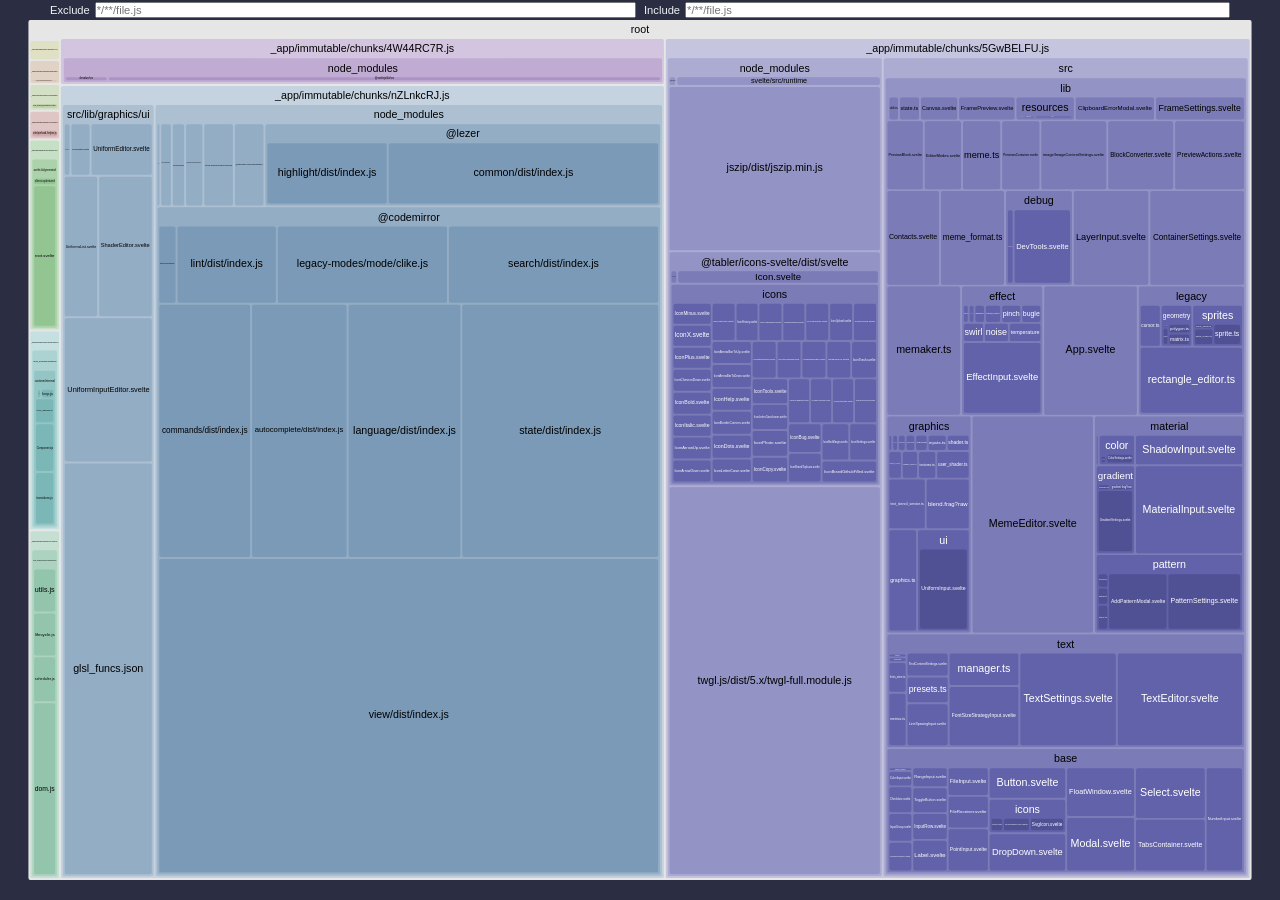
==== stats.html @ 331bcffb "Deploy to GitHub pages" ====
<!DOCTYPE html>
<html lang="en">
<head>
  <meta charset="UTF-8" />
  <meta name="viewport" content="width=device-width, initial-scale=1.0" />
  <meta http-equiv="X-UA-Compatible" content="ie=edge" />
  <title>Rollup Visualizer</title>
  <style>
:root {
  --font-family: -apple-system, BlinkMacSystemFont, "Segoe UI", Roboto, "Helvetica Neue", Arial,
    "Noto Sans", sans-serif, "Apple Color Emoji", "Segoe UI Emoji", "Segoe UI Symbol",
    "Noto Color Emoji";
  --background-color: #2b2d42;
  --text-color: #edf2f4;
}

html {
  box-sizing: border-box;
}

*,
*:before,
*:after {
  box-sizing: inherit;
}

html {
  background-color: var(--background-color);
  color: var(--text-color);
  font-family: var(--font-family);
}

body {
  padding: 0;
  margin: 0;
}

html,
body {
  height: 100%;
  width: 100%;
  overflow: hidden;
}

body {
  display: flex;
  flex-direction: column;
}

svg {
  vertical-align: middle;
  width: 100%;
  height: 100%;
  max-height: 100vh;
}

main {
  flex-grow: 1;
  height: 100vh;
  padding: 20px;
}

.tooltip {
  position: absolute;
  z-index: 1070;
  border: 2px solid;
  border-radius: 5px;
  padding: 5px;
  font-size: 0.875rem;
  background-color: var(--background-color);
  color: var(--text-color);
}

.tooltip-hidden {
  visibility: hidden;
  opacity: 0;
}

.sidebar {
  position: fixed;
  top: 0;
  left: 0;
  right: 0;
  display: flex;
  flex-direction: row;
  font-size: 0.7rem;
  align-items: center;
  margin: 0 50px;
  height: 20px;
}

.size-selectors {
  display: flex;
  flex-direction: row;
  align-items: center;
}

.size-selector {
  display: flex;
  flex-direction: row;
  align-items: center;
  justify-content: center;
  margin-right: 1rem;
}
.size-selector input {
  margin: 0 0.3rem 0 0;
}

.filters {
  flex: 1;
  display: flex;
  flex-direction: row;
  align-items: center;
}

.module-filters {
  display: flex;
  flex-grow: 1;
}

.module-filter {
  display: flex;
  flex-direction: row;
  align-items: center;
  justify-content: center;
  flex: 1;
}
.module-filter input {
  flex: 1;
  height: 1rem;
  padding: 0.01rem;
  font-size: 0.7rem;
  margin-left: 0.3rem;
}
.module-filter + .module-filter {
  margin-left: 0.5rem;
}

.node {
  cursor: pointer;
}
  </style>
</head>
<body>
  <main></main>
  <script>
  /*<!--*/
var drawChart = (function (exports) {
  'use strict';

  var n,l$1,u$2,i$1,r$1,o$1,e$1,f$2,c$1,s$1,a$1,h$1,p$1={},v$1=[],y$1=/acit|ex(?:s|g|n|p|$)|rph|grid|ows|mnc|ntw|ine[ch]|zoo|^ord|itera/i,d$1=Array.isArray;function w$1(n,l){for(var u in l)n[u]=l[u];return n}function _$1(n){n&&n.parentNode&&n.parentNode.removeChild(n);}function g(l,u,t){var i,r,o,e={};for(o in u)"key"==o?i=u[o]:"ref"==o?r=u[o]:e[o]=u[o];if(arguments.length>2&&(e.children=arguments.length>3?n.call(arguments,2):t),"function"==typeof l&&null!=l.defaultProps)for(o in l.defaultProps)void 0===e[o]&&(e[o]=l.defaultProps[o]);return m$1(l,e,i,r,null)}function m$1(n,t,i,r,o){var e={type:n,props:t,key:i,ref:r,__k:null,__:null,__b:0,__e:null,__c:null,constructor:void 0,__v:null==o?++u$2:o,__i:-1,__u:0};return null==o&&null!=l$1.vnode&&l$1.vnode(e),e}function k$1(n){return n.children}function x$1(n,l){this.props=n,this.context=l;}function C$1(n,l){if(null==l)return n.__?C$1(n.__,n.__i+1):null;for(var u;l<n.__k.length;l++)if(null!=(u=n.__k[l])&&null!=u.__e)return u.__e;return "function"==typeof n.type?C$1(n):null}function S(n){var l,u;if(null!=(n=n.__)&&null!=n.__c){for(n.__e=n.__c.base=null,l=0;l<n.__k.length;l++)if(null!=(u=n.__k[l])&&null!=u.__e){n.__e=n.__c.base=u.__e;break}return S(n)}}function M(n){(!n.__d&&(n.__d=!0)&&i$1.push(n)&&!P.__r++||r$1!==l$1.debounceRendering)&&((r$1=l$1.debounceRendering)||o$1)(P);}function P(){var n,u,t,r,o,f,c,s;for(i$1.sort(e$1);n=i$1.shift();)n.__d&&(u=i$1.length,r=void 0,f=(o=(t=n).__v).__e,c=[],s=[],t.__P&&((r=w$1({},o)).__v=o.__v+1,l$1.vnode&&l$1.vnode(r),j$1(t.__P,r,o,t.__n,t.__P.namespaceURI,32&o.__u?[f]:null,c,null==f?C$1(o):f,!!(32&o.__u),s),r.__v=o.__v,r.__.__k[r.__i]=r,z$1(c,r,s),r.__e!=f&&S(r)),i$1.length>u&&i$1.sort(e$1));P.__r=0;}function $(n,l,u,t,i,r,o,e,f,c,s){var a,h,y,d,w,_,g=t&&t.__k||v$1,m=l.length;for(f=I(u,l,g,f,m),a=0;a<m;a++)null!=(y=u.__k[a])&&(h=-1===y.__i?p$1:g[y.__i]||p$1,y.__i=a,_=j$1(n,y,h,i,r,o,e,f,c,s),d=y.__e,y.ref&&h.ref!=y.ref&&(h.ref&&V(h.ref,null,y),s.push(y.ref,y.__c||d,y)),null==w&&null!=d&&(w=d),4&y.__u||h.__k===y.__k?f=A$1(y,f,n):"function"==typeof y.type&&void 0!==_?f=_:d&&(f=d.nextSibling),y.__u&=-7);return u.__e=w,f}function I(n,l,u,t,i){var r,o,e,f,c,s=u.length,a=s,h=0;for(n.__k=new Array(i),r=0;r<i;r++)null!=(o=l[r])&&"boolean"!=typeof o&&"function"!=typeof o?(f=r+h,(o=n.__k[r]="string"==typeof o||"number"==typeof o||"bigint"==typeof o||o.constructor==String?m$1(null,o,null,null,null):d$1(o)?m$1(k$1,{children:o},null,null,null):void 0===o.constructor&&o.__b>0?m$1(o.type,o.props,o.key,o.ref?o.ref:null,o.__v):o).__=n,o.__b=n.__b+1,e=null,-1!==(c=o.__i=L(o,u,f,a))&&(a--,(e=u[c])&&(e.__u|=2)),null==e||null===e.__v?(-1==c&&h--,"function"!=typeof o.type&&(o.__u|=4)):c!=f&&(c==f-1?h--:c==f+1?h++:(c>f?h--:h++,o.__u|=4))):n.__k[r]=null;if(a)for(r=0;r<s;r++)null!=(e=u[r])&&0==(2&e.__u)&&(e.__e==t&&(t=C$1(e)),q$1(e,e));return t}function A$1(n,l,u){var t,i;if("function"==typeof n.type){for(t=n.__k,i=0;t&&i<t.length;i++)t[i]&&(t[i].__=n,l=A$1(t[i],l,u));return l}n.__e!=l&&(l&&n.type&&!u.contains(l)&&(l=C$1(n)),u.insertBefore(n.__e,l||null),l=n.__e);do{l=l&&l.nextSibling;}while(null!=l&&8==l.nodeType);return l}function L(n,l,u,t){var i,r,o=n.key,e=n.type,f=l[u];if(null===f||f&&o==f.key&&e===f.type&&0==(2&f.__u))return u;if(t>(null!=f&&0==(2&f.__u)?1:0))for(i=u-1,r=u+1;i>=0||r<l.length;){if(i>=0){if((f=l[i])&&0==(2&f.__u)&&o==f.key&&e===f.type)return i;i--;}if(r<l.length){if((f=l[r])&&0==(2&f.__u)&&o==f.key&&e===f.type)return r;r++;}}return -1}function T$1(n,l,u){"-"==l[0]?n.setProperty(l,null==u?"":u):n[l]=null==u?"":"number"!=typeof u||y$1.test(l)?u:u+"px";}function F(n,l,u,t,i){var r;n:if("style"==l)if("string"==typeof u)n.style.cssText=u;else {if("string"==typeof t&&(n.style.cssText=t=""),t)for(l in t)u&&l in u||T$1(n.style,l,"");if(u)for(l in u)t&&u[l]===t[l]||T$1(n.style,l,u[l]);}else if("o"==l[0]&&"n"==l[1])r=l!=(l=l.replace(f$2,"$1")),l=l.toLowerCase()in n||"onFocusOut"==l||"onFocusIn"==l?l.toLowerCase().slice(2):l.slice(2),n.l||(n.l={}),n.l[l+r]=u,u?t?u.u=t.u:(u.u=c$1,n.addEventListener(l,r?a$1:s$1,r)):n.removeEventListener(l,r?a$1:s$1,r);else {if("http://www.w3.org/2000/svg"==i)l=l.replace(/xlink(H|:h)/,"h").replace(/sName$/,"s");else if("width"!=l&&"height"!=l&&"href"!=l&&"list"!=l&&"form"!=l&&"tabIndex"!=l&&"download"!=l&&"rowSpan"!=l&&"colSpan"!=l&&"role"!=l&&"popover"!=l&&l in n)try{n[l]=null==u?"":u;break n}catch(n){}"function"==typeof u||(null==u||!1===u&&"-"!=l[4]?n.removeAttribute(l):n.setAttribute(l,"popover"==l&&1==u?"":u));}}function O(n){return function(u){if(this.l){var t=this.l[u.type+n];if(null==u.t)u.t=c$1++;else if(u.t<t.u)return;return t(l$1.event?l$1.event(u):u)}}}function j$1(n,u,t,i,r,o,e,f,c,s){var a,h,p,v,y,g,m,b,C,S,M,P,I,A,H,L,T,F=u.type;if(void 0!==u.constructor)return null;128&t.__u&&(c=!!(32&t.__u),o=[f=u.__e=t.__e]),(a=l$1.__b)&&a(u);n:if("function"==typeof F)try{if(b=u.props,C="prototype"in F&&F.prototype.render,S=(a=F.contextType)&&i[a.__c],M=a?S?S.props.value:a.__:i,t.__c?m=(h=u.__c=t.__c).__=h.__E:(C?u.__c=h=new F(b,M):(u.__c=h=new x$1(b,M),h.constructor=F,h.render=B$1),S&&S.sub(h),h.props=b,h.state||(h.state={}),h.context=M,h.__n=i,p=h.__d=!0,h.__h=[],h._sb=[]),C&&null==h.__s&&(h.__s=h.state),C&&null!=F.getDerivedStateFromProps&&(h.__s==h.state&&(h.__s=w$1({},h.__s)),w$1(h.__s,F.getDerivedStateFromProps(b,h.__s))),v=h.props,y=h.state,h.__v=u,p)C&&null==F.getDerivedStateFromProps&&null!=h.componentWillMount&&h.componentWillMount(),C&&null!=h.componentDidMount&&h.__h.push(h.componentDidMount);else {if(C&&null==F.getDerivedStateFromProps&&b!==v&&null!=h.componentWillReceiveProps&&h.componentWillReceiveProps(b,M),!h.__e&&(null!=h.shouldComponentUpdate&&!1===h.shouldComponentUpdate(b,h.__s,M)||u.__v==t.__v)){for(u.__v!=t.__v&&(h.props=b,h.state=h.__s,h.__d=!1),u.__e=t.__e,u.__k=t.__k,u.__k.some(function(n){n&&(n.__=u);}),P=0;P<h._sb.length;P++)h.__h.push(h._sb[P]);h._sb=[],h.__h.length&&e.push(h);break n}null!=h.componentWillUpdate&&h.componentWillUpdate(b,h.__s,M),C&&null!=h.componentDidUpdate&&h.__h.push(function(){h.componentDidUpdate(v,y,g);});}if(h.context=M,h.props=b,h.__P=n,h.__e=!1,I=l$1.__r,A=0,C){for(h.state=h.__s,h.__d=!1,I&&I(u),a=h.render(h.props,h.state,h.context),H=0;H<h._sb.length;H++)h.__h.push(h._sb[H]);h._sb=[];}else do{h.__d=!1,I&&I(u),a=h.render(h.props,h.state,h.context),h.state=h.__s;}while(h.__d&&++A<25);h.state=h.__s,null!=h.getChildContext&&(i=w$1(w$1({},i),h.getChildContext())),C&&!p&&null!=h.getSnapshotBeforeUpdate&&(g=h.getSnapshotBeforeUpdate(v,y)),f=$(n,d$1(L=null!=a&&a.type===k$1&&null==a.key?a.props.children:a)?L:[L],u,t,i,r,o,e,f,c,s),h.base=u.__e,u.__u&=-161,h.__h.length&&e.push(h),m&&(h.__E=h.__=null);}catch(n){if(u.__v=null,c||null!=o)if(n.then){for(u.__u|=c?160:128;f&&8==f.nodeType&&f.nextSibling;)f=f.nextSibling;o[o.indexOf(f)]=null,u.__e=f;}else for(T=o.length;T--;)_$1(o[T]);else u.__e=t.__e,u.__k=t.__k;l$1.__e(n,u,t);}else null==o&&u.__v==t.__v?(u.__k=t.__k,u.__e=t.__e):f=u.__e=N(t.__e,u,t,i,r,o,e,c,s);return (a=l$1.diffed)&&a(u),128&u.__u?void 0:f}function z$1(n,u,t){for(var i=0;i<t.length;i++)V(t[i],t[++i],t[++i]);l$1.__c&&l$1.__c(u,n),n.some(function(u){try{n=u.__h,u.__h=[],n.some(function(n){n.call(u);});}catch(n){l$1.__e(n,u.__v);}});}function N(u,t,i,r,o,e,f,c,s){var a,h,v,y,w,g,m,b=i.props,k=t.props,x=t.type;if("svg"==x?o="http://www.w3.org/2000/svg":"math"==x?o="http://www.w3.org/1998/Math/MathML":o||(o="http://www.w3.org/1999/xhtml"),null!=e)for(a=0;a<e.length;a++)if((w=e[a])&&"setAttribute"in w==!!x&&(x?w.localName==x:3==w.nodeType)){u=w,e[a]=null;break}if(null==u){if(null==x)return document.createTextNode(k);u=document.createElementNS(o,x,k.is&&k),c&&(l$1.__m&&l$1.__m(t,e),c=!1),e=null;}if(null===x)b===k||c&&u.data===k||(u.data=k);else {if(e=e&&n.call(u.childNodes),b=i.props||p$1,!c&&null!=e)for(b={},a=0;a<u.attributes.length;a++)b[(w=u.attributes[a]).name]=w.value;for(a in b)if(w=b[a],"children"==a);else if("dangerouslySetInnerHTML"==a)v=w;else if(!(a in k)){if("value"==a&&"defaultValue"in k||"checked"==a&&"defaultChecked"in k)continue;F(u,a,null,w,o);}for(a in k)w=k[a],"children"==a?y=w:"dangerouslySetInnerHTML"==a?h=w:"value"==a?g=w:"checked"==a?m=w:c&&"function"!=typeof w||b[a]===w||F(u,a,w,b[a],o);if(h)c||v&&(h.__html===v.__html||h.__html===u.innerHTML)||(u.innerHTML=h.__html),t.__k=[];else if(v&&(u.innerHTML=""),$(u,d$1(y)?y:[y],t,i,r,"foreignObject"==x?"http://www.w3.org/1999/xhtml":o,e,f,e?e[0]:i.__k&&C$1(i,0),c,s),null!=e)for(a=e.length;a--;)_$1(e[a]);c||(a="value","progress"==x&&null==g?u.removeAttribute("value"):void 0!==g&&(g!==u[a]||"progress"==x&&!g||"option"==x&&g!==b[a])&&F(u,a,g,b[a],o),a="checked",void 0!==m&&m!==u[a]&&F(u,a,m,b[a],o));}return u}function V(n,u,t){try{if("function"==typeof n){var i="function"==typeof n.__u;i&&n.__u(),i&&null==u||(n.__u=n(u));}else n.current=u;}catch(n){l$1.__e(n,t);}}function q$1(n,u,t){var i,r;if(l$1.unmount&&l$1.unmount(n),(i=n.ref)&&(i.current&&i.current!==n.__e||V(i,null,u)),null!=(i=n.__c)){if(i.componentWillUnmount)try{i.componentWillUnmount();}catch(n){l$1.__e(n,u);}i.base=i.__P=null;}if(i=n.__k)for(r=0;r<i.length;r++)i[r]&&q$1(i[r],u,t||"function"!=typeof n.type);t||_$1(n.__e),n.__c=n.__=n.__e=void 0;}function B$1(n,l,u){return this.constructor(n,u)}function D$1(u,t,i){var r,o,e,f;t==document&&(t=document.documentElement),l$1.__&&l$1.__(u,t),o=(r="function"==typeof i)?null:t.__k,e=[],f=[],j$1(t,u=(t).__k=g(k$1,null,[u]),o||p$1,p$1,t.namespaceURI,o?null:t.firstChild?n.call(t.childNodes):null,e,o?o.__e:t.firstChild,r,f),z$1(e,u,f);}function J(n,l){var u={__c:l="__cC"+h$1++,__:n,Consumer:function(n,l){return n.children(l)},Provider:function(n){var u,t;return this.getChildContext||(u=new Set,(t={})[l]=this,this.getChildContext=function(){return t},this.componentWillUnmount=function(){u=null;},this.shouldComponentUpdate=function(n){this.props.value!==n.value&&u.forEach(function(n){n.__e=!0,M(n);});},this.sub=function(n){u.add(n);var l=n.componentWillUnmount;n.componentWillUnmount=function(){u&&u.delete(n),l&&l.call(n);};}),n.children}};return u.Provider.__=u.Consumer.contextType=u}n=v$1.slice,l$1={__e:function(n,l,u,t){for(var i,r,o;l=l.__;)if((i=l.__c)&&!i.__)try{if((r=i.constructor)&&null!=r.getDerivedStateFromError&&(i.setState(r.getDerivedStateFromError(n)),o=i.__d),null!=i.componentDidCatch&&(i.componentDidCatch(n,t||{}),o=i.__d),o)return i.__E=i}catch(l){n=l;}throw n}},u$2=0,x$1.prototype.setState=function(n,l){var u;u=null!=this.__s&&this.__s!==this.state?this.__s:this.__s=w$1({},this.state),"function"==typeof n&&(n=n(w$1({},u),this.props)),n&&w$1(u,n),null!=n&&this.__v&&(l&&this._sb.push(l),M(this));},x$1.prototype.forceUpdate=function(n){this.__v&&(this.__e=!0,n&&this.__h.push(n),M(this));},x$1.prototype.render=k$1,i$1=[],o$1="function"==typeof Promise?Promise.prototype.then.bind(Promise.resolve()):setTimeout,e$1=function(n,l){return n.__v.__b-l.__v.__b},P.__r=0,f$2=/(PointerCapture)$|Capture$/i,c$1=0,s$1=O(!1),a$1=O(!0),h$1=0;

  var f$1=0;function u$1(e,t,n,o,i,u){t||(t={});var a,c,p=t;if("ref"in p)for(c in p={},t)"ref"==c?a=t[c]:p[c]=t[c];var l={type:e,props:p,key:n,ref:a,__k:null,__:null,__b:0,__e:null,__c:null,constructor:void 0,__v:--f$1,__i:-1,__u:0,__source:i,__self:u};if("function"==typeof e&&(a=e.defaultProps))for(c in a)void 0===p[c]&&(p[c]=a[c]);return l$1.vnode&&l$1.vnode(l),l}

  function count$1(node) {
    var sum = 0,
        children = node.children,
        i = children && children.length;
    if (!i) sum = 1;
    else while (--i >= 0) sum += children[i].value;
    node.value = sum;
  }

  function node_count() {
    return this.eachAfter(count$1);
  }

  function node_each(callback, that) {
    let index = -1;
    for (const node of this) {
      callback.call(that, node, ++index, this);
    }
    return this;
  }

  function node_eachBefore(callback, that) {
    var node = this, nodes = [node], children, i, index = -1;
    while (node = nodes.pop()) {
      callback.call(that, node, ++index, this);
      if (children = node.children) {
        for (i = children.length - 1; i >= 0; --i) {
          nodes.push(children[i]);
        }
      }
    }
    return this;
  }

  function node_eachAfter(callback, that) {
    var node = this, nodes = [node], next = [], children, i, n, index = -1;
    while (node = nodes.pop()) {
      next.push(node);
      if (children = node.children) {
        for (i = 0, n = children.length; i < n; ++i) {
          nodes.push(children[i]);
        }
      }
    }
    while (node = next.pop()) {
      callback.call(that, node, ++index, this);
    }
    return this;
  }

  function node_find(callback, that) {
    let index = -1;
    for (const node of this) {
      if (callback.call(that, node, ++index, this)) {
        return node;
      }
    }
  }

  function node_sum(value) {
    return this.eachAfter(function(node) {
      var sum = +value(node.data) || 0,
          children = node.children,
          i = children && children.length;
      while (--i >= 0) sum += children[i].value;
      node.value = sum;
    });
  }

  function node_sort(compare) {
    return this.eachBefore(function(node) {
      if (node.children) {
        node.children.sort(compare);
      }
    });
  }

  function node_path(end) {
    var start = this,
        ancestor = leastCommonAncestor(start, end),
        nodes = [start];
    while (start !== ancestor) {
      start = start.parent;
      nodes.push(start);
    }
    var k = nodes.length;
    while (end !== ancestor) {
      nodes.splice(k, 0, end);
      end = end.parent;
    }
    return nodes;
  }

  function leastCommonAncestor(a, b) {
    if (a === b) return a;
    var aNodes = a.ancestors(),
        bNodes = b.ancestors(),
        c = null;
    a = aNodes.pop();
    b = bNodes.pop();
    while (a === b) {
      c = a;
      a = aNodes.pop();
      b = bNodes.pop();
    }
    return c;
  }

  function node_ancestors() {
    var node = this, nodes = [node];
    while (node = node.parent) {
      nodes.push(node);
    }
    return nodes;
  }

  function node_descendants() {
    return Array.from(this);
  }

  function node_leaves() {
    var leaves = [];
    this.eachBefore(function(node) {
      if (!node.children) {
        leaves.push(node);
      }
    });
    return leaves;
  }

  function node_links() {
    var root = this, links = [];
    root.each(function(node) {
      if (node !== root) { // Don’t include the root’s parent, if any.
        links.push({source: node.parent, target: node});
      }
    });
    return links;
  }

  function* node_iterator() {
    var node = this, current, next = [node], children, i, n;
    do {
      current = next.reverse(), next = [];
      while (node = current.pop()) {
        yield node;
        if (children = node.children) {
          for (i = 0, n = children.length; i < n; ++i) {
            next.push(children[i]);
          }
        }
      }
    } while (next.length);
  }

  function hierarchy(data, children) {
    if (data instanceof Map) {
      data = [undefined, data];
      if (children === undefined) children = mapChildren;
    } else if (children === undefined) {
      children = objectChildren;
    }

    var root = new Node$1(data),
        node,
        nodes = [root],
        child,
        childs,
        i,
        n;

    while (node = nodes.pop()) {
      if ((childs = children(node.data)) && (n = (childs = Array.from(childs)).length)) {
        node.children = childs;
        for (i = n - 1; i >= 0; --i) {
          nodes.push(child = childs[i] = new Node$1(childs[i]));
          child.parent = node;
          child.depth = node.depth + 1;
        }
      }
    }

    return root.eachBefore(computeHeight);
  }

  function node_copy() {
    return hierarchy(this).eachBefore(copyData);
  }

  function objectChildren(d) {
    return d.children;
  }

  function mapChildren(d) {
    return Array.isArray(d) ? d[1] : null;
  }

  function copyData(node) {
    if (node.data.value !== undefined) node.value = node.data.value;
    node.data = node.data.data;
  }

  function computeHeight(node) {
    var height = 0;
    do node.height = height;
    while ((node = node.parent) && (node.height < ++height));
  }

  function Node$1(data) {
    this.data = data;
    this.depth =
    this.height = 0;
    this.parent = null;
  }

  Node$1.prototype = hierarchy.prototype = {
    constructor: Node$1,
    count: node_count,
    each: node_each,
    eachAfter: node_eachAfter,
    eachBefore: node_eachBefore,
    find: node_find,
    sum: node_sum,
    sort: node_sort,
    path: node_path,
    ancestors: node_ancestors,
    descendants: node_descendants,
    leaves: node_leaves,
    links: node_links,
    copy: node_copy,
    [Symbol.iterator]: node_iterator
  };

  function required(f) {
    if (typeof f !== "function") throw new Error;
    return f;
  }

  function constantZero() {
    return 0;
  }

  function constant$1(x) {
    return function() {
      return x;
    };
  }

  function roundNode(node) {
    node.x0 = Math.round(node.x0);
    node.y0 = Math.round(node.y0);
    node.x1 = Math.round(node.x1);
    node.y1 = Math.round(node.y1);
  }

  function treemapDice(parent, x0, y0, x1, y1) {
    var nodes = parent.children,
        node,
        i = -1,
        n = nodes.length,
        k = parent.value && (x1 - x0) / parent.value;

    while (++i < n) {
      node = nodes[i], node.y0 = y0, node.y1 = y1;
      node.x0 = x0, node.x1 = x0 += node.value * k;
    }
  }

  function treemapSlice(parent, x0, y0, x1, y1) {
    var nodes = parent.children,
        node,
        i = -1,
        n = nodes.length,
        k = parent.value && (y1 - y0) / parent.value;

    while (++i < n) {
      node = nodes[i], node.x0 = x0, node.x1 = x1;
      node.y0 = y0, node.y1 = y0 += node.value * k;
    }
  }

  var phi = (1 + Math.sqrt(5)) / 2;

  function squarifyRatio(ratio, parent, x0, y0, x1, y1) {
    var rows = [],
        nodes = parent.children,
        row,
        nodeValue,
        i0 = 0,
        i1 = 0,
        n = nodes.length,
        dx, dy,
        value = parent.value,
        sumValue,
        minValue,
        maxValue,
        newRatio,
        minRatio,
        alpha,
        beta;

    while (i0 < n) {
      dx = x1 - x0, dy = y1 - y0;

      // Find the next non-empty node.
      do sumValue = nodes[i1++].value; while (!sumValue && i1 < n);
      minValue = maxValue = sumValue;
      alpha = Math.max(dy / dx, dx / dy) / (value * ratio);
      beta = sumValue * sumValue * alpha;
      minRatio = Math.max(maxValue / beta, beta / minValue);

      // Keep adding nodes while the aspect ratio maintains or improves.
      for (; i1 < n; ++i1) {
        sumValue += nodeValue = nodes[i1].value;
        if (nodeValue < minValue) minValue = nodeValue;
        if (nodeValue > maxValue) maxValue = nodeValue;
        beta = sumValue * sumValue * alpha;
        newRatio = Math.max(maxValue / beta, beta / minValue);
        if (newRatio > minRatio) { sumValue -= nodeValue; break; }
        minRatio = newRatio;
      }

      // Position and record the row orientation.
      rows.push(row = {value: sumValue, dice: dx < dy, children: nodes.slice(i0, i1)});
      if (row.dice) treemapDice(row, x0, y0, x1, value ? y0 += dy * sumValue / value : y1);
      else treemapSlice(row, x0, y0, value ? x0 += dx * sumValue / value : x1, y1);
      value -= sumValue, i0 = i1;
    }

    return rows;
  }

  var squarify = (function custom(ratio) {

    function squarify(parent, x0, y0, x1, y1) {
      squarifyRatio(ratio, parent, x0, y0, x1, y1);
    }

    squarify.ratio = function(x) {
      return custom((x = +x) > 1 ? x : 1);
    };

    return squarify;
  })(phi);

  function treemap() {
    var tile = squarify,
        round = false,
        dx = 1,
        dy = 1,
        paddingStack = [0],
        paddingInner = constantZero,
        paddingTop = constantZero,
        paddingRight = constantZero,
        paddingBottom = constantZero,
        paddingLeft = constantZero;

    function treemap(root) {
      root.x0 =
      root.y0 = 0;
      root.x1 = dx;
      root.y1 = dy;
      root.eachBefore(positionNode);
      paddingStack = [0];
      if (round) root.eachBefore(roundNode);
      return root;
    }

    function positionNode(node) {
      var p = paddingStack[node.depth],
          x0 = node.x0 + p,
          y0 = node.y0 + p,
          x1 = node.x1 - p,
          y1 = node.y1 - p;
      if (x1 < x0) x0 = x1 = (x0 + x1) / 2;
      if (y1 < y0) y0 = y1 = (y0 + y1) / 2;
      node.x0 = x0;
      node.y0 = y0;
      node.x1 = x1;
      node.y1 = y1;
      if (node.children) {
        p = paddingStack[node.depth + 1] = paddingInner(node) / 2;
        x0 += paddingLeft(node) - p;
        y0 += paddingTop(node) - p;
        x1 -= paddingRight(node) - p;
        y1 -= paddingBottom(node) - p;
        if (x1 < x0) x0 = x1 = (x0 + x1) / 2;
        if (y1 < y0) y0 = y1 = (y0 + y1) / 2;
        tile(node, x0, y0, x1, y1);
      }
    }

    treemap.round = function(x) {
      return arguments.length ? (round = !!x, treemap) : round;
    };

    treemap.size = function(x) {
      return arguments.length ? (dx = +x[0], dy = +x[1], treemap) : [dx, dy];
    };

    treemap.tile = function(x) {
      return arguments.length ? (tile = required(x), treemap) : tile;
    };

    treemap.padding = function(x) {
      return arguments.length ? treemap.paddingInner(x).paddingOuter(x) : treemap.paddingInner();
    };

    treemap.paddingInner = function(x) {
      return arguments.length ? (paddingInner = typeof x === "function" ? x : constant$1(+x), treemap) : paddingInner;
    };

    treemap.paddingOuter = function(x) {
      return arguments.length ? treemap.paddingTop(x).paddingRight(x).paddingBottom(x).paddingLeft(x) : treemap.paddingTop();
    };

    treemap.paddingTop = function(x) {
      return arguments.length ? (paddingTop = typeof x === "function" ? x : constant$1(+x), treemap) : paddingTop;
    };

    treemap.paddingRight = function(x) {
      return arguments.length ? (paddingRight = typeof x === "function" ? x : constant$1(+x), treemap) : paddingRight;
    };

    treemap.paddingBottom = function(x) {
      return arguments.length ? (paddingBottom = typeof x === "function" ? x : constant$1(+x), treemap) : paddingBottom;
    };

    treemap.paddingLeft = function(x) {
      return arguments.length ? (paddingLeft = typeof x === "function" ? x : constant$1(+x), treemap) : paddingLeft;
    };

    return treemap;
  }

  var treemapResquarify = (function custom(ratio) {

    function resquarify(parent, x0, y0, x1, y1) {
      if ((rows = parent._squarify) && (rows.ratio === ratio)) {
        var rows,
            row,
            nodes,
            i,
            j = -1,
            n,
            m = rows.length,
            value = parent.value;

        while (++j < m) {
          row = rows[j], nodes = row.children;
          for (i = row.value = 0, n = nodes.length; i < n; ++i) row.value += nodes[i].value;
          if (row.dice) treemapDice(row, x0, y0, x1, value ? y0 += (y1 - y0) * row.value / value : y1);
          else treemapSlice(row, x0, y0, value ? x0 += (x1 - x0) * row.value / value : x1, y1);
          value -= row.value;
        }
      } else {
        parent._squarify = rows = squarifyRatio(ratio, parent, x0, y0, x1, y1);
        rows.ratio = ratio;
      }
    }

    resquarify.ratio = function(x) {
      return custom((x = +x) > 1 ? x : 1);
    };

    return resquarify;
  })(phi);

  const isModuleTree = (mod) => "children" in mod;

  let count = 0;
  class Id {
      constructor(id) {
          this._id = id;
          const url = new URL(window.location.href);
          url.hash = id;
          this._href = url.toString();
      }
      get id() {
          return this._id;
      }
      get href() {
          return this._href;
      }
      toString() {
          return `url(${this.href})`;
      }
  }
  function generateUniqueId(name) {
      count += 1;
      const id = ["O", name, count].filter(Boolean).join("-");
      return new Id(id);
  }

  const LABELS = {
      renderedLength: "Rendered",
      gzipLength: "Gzip",
      brotliLength: "Brotli",
  };
  const getAvailableSizeOptions = (options) => {
      const availableSizeProperties = ["renderedLength"];
      if (options.gzip) {
          availableSizeProperties.push("gzipLength");
      }
      if (options.brotli) {
          availableSizeProperties.push("brotliLength");
      }
      return availableSizeProperties;
  };

  var t,r,u,i,o=0,f=[],c=l$1,e=c.__b,a=c.__r,v=c.diffed,l=c.__c,m=c.unmount,s=c.__;function d(n,t){c.__h&&c.__h(r,n,o||t),o=0;var u=r.__H||(r.__H={__:[],__h:[]});return n>=u.__.length&&u.__.push({}),u.__[n]}function h(n){return o=1,p(D,n)}function p(n,u,i){var o=d(t++,2);if(o.t=n,!o.__c&&(o.__=[D(void 0,u),function(n){var t=o.__N?o.__N[0]:o.__[0],r=o.t(t,n);t!==r&&(o.__N=[r,o.__[1]],o.__c.setState({}));}],o.__c=r,!r.u)){var f=function(n,t,r){if(!o.__c.__H)return !0;var u=o.__c.__H.__.filter(function(n){return !!n.__c});if(u.every(function(n){return !n.__N}))return !c||c.call(this,n,t,r);var i=o.__c.props!==n;return u.forEach(function(n){if(n.__N){var t=n.__[0];n.__=n.__N,n.__N=void 0,t!==n.__[0]&&(i=!0);}}),c&&c.call(this,n,t,r)||i};r.u=!0;var c=r.shouldComponentUpdate,e=r.componentWillUpdate;r.componentWillUpdate=function(n,t,r){if(this.__e){var u=c;c=void 0,f(n,t,r),c=u;}e&&e.call(this,n,t,r);},r.shouldComponentUpdate=f;}return o.__N||o.__}function y(n,u){var i=d(t++,3);!c.__s&&C(i.__H,u)&&(i.__=n,i.i=u,r.__H.__h.push(i));}function _(n,u){var i=d(t++,4);!c.__s&&C(i.__H,u)&&(i.__=n,i.i=u,r.__h.push(i));}function A(n){return o=5,T(function(){return {current:n}},[])}function T(n,r){var u=d(t++,7);return C(u.__H,r)&&(u.__=n(),u.__H=r,u.__h=n),u.__}function q(n,t){return o=8,T(function(){return n},t)}function x(n){var u=r.context[n.__c],i=d(t++,9);return i.c=n,u?(null==i.__&&(i.__=!0,u.sub(r)),u.props.value):n.__}function j(){for(var n;n=f.shift();)if(n.__P&&n.__H)try{n.__H.__h.forEach(z),n.__H.__h.forEach(B),n.__H.__h=[];}catch(t){n.__H.__h=[],c.__e(t,n.__v);}}c.__b=function(n){r=null,e&&e(n);},c.__=function(n,t){n&&t.__k&&t.__k.__m&&(n.__m=t.__k.__m),s&&s(n,t);},c.__r=function(n){a&&a(n),t=0;var i=(r=n.__c).__H;i&&(u===r?(i.__h=[],r.__h=[],i.__.forEach(function(n){n.__N&&(n.__=n.__N),n.i=n.__N=void 0;})):(i.__h.forEach(z),i.__h.forEach(B),i.__h=[],t=0)),u=r;},c.diffed=function(n){v&&v(n);var t=n.__c;t&&t.__H&&(t.__H.__h.length&&(1!==f.push(t)&&i===c.requestAnimationFrame||((i=c.requestAnimationFrame)||w)(j)),t.__H.__.forEach(function(n){n.i&&(n.__H=n.i),n.i=void 0;})),u=r=null;},c.__c=function(n,t){t.some(function(n){try{n.__h.forEach(z),n.__h=n.__h.filter(function(n){return !n.__||B(n)});}catch(r){t.some(function(n){n.__h&&(n.__h=[]);}),t=[],c.__e(r,n.__v);}}),l&&l(n,t);},c.unmount=function(n){m&&m(n);var t,r=n.__c;r&&r.__H&&(r.__H.__.forEach(function(n){try{z(n);}catch(n){t=n;}}),r.__H=void 0,t&&c.__e(t,r.__v));};var k="function"==typeof requestAnimationFrame;function w(n){var t,r=function(){clearTimeout(u),k&&cancelAnimationFrame(t),setTimeout(n);},u=setTimeout(r,100);k&&(t=requestAnimationFrame(r));}function z(n){var t=r,u=n.__c;"function"==typeof u&&(n.__c=void 0,u()),r=t;}function B(n){var t=r;n.__c=n.__(),r=t;}function C(n,t){return !n||n.length!==t.length||t.some(function(t,r){return t!==n[r]})}function D(n,t){return "function"==typeof t?t(n):t}

  const PLACEHOLDER = "*/**/file.js";
  const SideBar = ({ availableSizeProperties, sizeProperty, setSizeProperty, onExcludeChange, onIncludeChange, }) => {
      const [includeValue, setIncludeValue] = h("");
      const [excludeValue, setExcludeValue] = h("");
      const handleSizePropertyChange = (sizeProp) => () => {
          if (sizeProp !== sizeProperty) {
              setSizeProperty(sizeProp);
          }
      };
      const handleIncludeChange = (event) => {
          const value = event.currentTarget.value;
          setIncludeValue(value);
          onIncludeChange(value);
      };
      const handleExcludeChange = (event) => {
          const value = event.currentTarget.value;
          setExcludeValue(value);
          onExcludeChange(value);
      };
      return (u$1("aside", { className: "sidebar", children: [u$1("div", { className: "size-selectors", children: availableSizeProperties.length > 1 &&
                      availableSizeProperties.map((sizeProp) => {
                          const id = `selector-${sizeProp}`;
                          return (u$1("div", { className: "size-selector", children: [u$1("input", { type: "radio", id: id, checked: sizeProp === sizeProperty, onChange: handleSizePropertyChange(sizeProp) }), u$1("label", { htmlFor: id, children: LABELS[sizeProp] })] }, sizeProp));
                      }) }), u$1("div", { className: "module-filters", children: [u$1("div", { className: "module-filter", children: [u$1("label", { htmlFor: "module-filter-exclude", children: "Exclude" }), u$1("input", { type: "text", id: "module-filter-exclude", value: excludeValue, onInput: handleExcludeChange, placeholder: PLACEHOLDER })] }), u$1("div", { className: "module-filter", children: [u$1("label", { htmlFor: "module-filter-include", children: "Include" }), u$1("input", { type: "text", id: "module-filter-include", value: includeValue, onInput: handleIncludeChange, placeholder: PLACEHOLDER })] })] })] }));
  };

  function getDefaultExportFromCjs (x) {
  	return x && x.__esModule && Object.prototype.hasOwnProperty.call(x, 'default') ? x['default'] : x;
  }

  var utils = {};

  var constants$1;
  var hasRequiredConstants;

  function requireConstants () {
  	if (hasRequiredConstants) return constants$1;
  	hasRequiredConstants = 1;

  	const WIN_SLASH = '\\\\/';
  	const WIN_NO_SLASH = `[^${WIN_SLASH}]`;

  	/**
  	 * Posix glob regex
  	 */

  	const DOT_LITERAL = '\\.';
  	const PLUS_LITERAL = '\\+';
  	const QMARK_LITERAL = '\\?';
  	const SLASH_LITERAL = '\\/';
  	const ONE_CHAR = '(?=.)';
  	const QMARK = '[^/]';
  	const END_ANCHOR = `(?:${SLASH_LITERAL}|$)`;
  	const START_ANCHOR = `(?:^|${SLASH_LITERAL})`;
  	const DOTS_SLASH = `${DOT_LITERAL}{1,2}${END_ANCHOR}`;
  	const NO_DOT = `(?!${DOT_LITERAL})`;
  	const NO_DOTS = `(?!${START_ANCHOR}${DOTS_SLASH})`;
  	const NO_DOT_SLASH = `(?!${DOT_LITERAL}{0,1}${END_ANCHOR})`;
  	const NO_DOTS_SLASH = `(?!${DOTS_SLASH})`;
  	const QMARK_NO_DOT = `[^.${SLASH_LITERAL}]`;
  	const STAR = `${QMARK}*?`;
  	const SEP = '/';

  	const POSIX_CHARS = {
  	  DOT_LITERAL,
  	  PLUS_LITERAL,
  	  QMARK_LITERAL,
  	  SLASH_LITERAL,
  	  ONE_CHAR,
  	  QMARK,
  	  END_ANCHOR,
  	  DOTS_SLASH,
  	  NO_DOT,
  	  NO_DOTS,
  	  NO_DOT_SLASH,
  	  NO_DOTS_SLASH,
  	  QMARK_NO_DOT,
  	  STAR,
  	  START_ANCHOR,
  	  SEP
  	};

  	/**
  	 * Windows glob regex
  	 */

  	const WINDOWS_CHARS = {
  	  ...POSIX_CHARS,

  	  SLASH_LITERAL: `[${WIN_SLASH}]`,
  	  QMARK: WIN_NO_SLASH,
  	  STAR: `${WIN_NO_SLASH}*?`,
  	  DOTS_SLASH: `${DOT_LITERAL}{1,2}(?:[${WIN_SLASH}]|$)`,
  	  NO_DOT: `(?!${DOT_LITERAL})`,
  	  NO_DOTS: `(?!(?:^|[${WIN_SLASH}])${DOT_LITERAL}{1,2}(?:[${WIN_SLASH}]|$))`,
  	  NO_DOT_SLASH: `(?!${DOT_LITERAL}{0,1}(?:[${WIN_SLASH}]|$))`,
  	  NO_DOTS_SLASH: `(?!${DOT_LITERAL}{1,2}(?:[${WIN_SLASH}]|$))`,
  	  QMARK_NO_DOT: `[^.${WIN_SLASH}]`,
  	  START_ANCHOR: `(?:^|[${WIN_SLASH}])`,
  	  END_ANCHOR: `(?:[${WIN_SLASH}]|$)`,
  	  SEP: '\\'
  	};

  	/**
  	 * POSIX Bracket Regex
  	 */

  	const POSIX_REGEX_SOURCE = {
  	  alnum: 'a-zA-Z0-9',
  	  alpha: 'a-zA-Z',
  	  ascii: '\\x00-\\x7F',
  	  blank: ' \\t',
  	  cntrl: '\\x00-\\x1F\\x7F',
  	  digit: '0-9',
  	  graph: '\\x21-\\x7E',
  	  lower: 'a-z',
  	  print: '\\x20-\\x7E ',
  	  punct: '\\-!"#$%&\'()\\*+,./:;<=>?@[\\]^_`{|}~',
  	  space: ' \\t\\r\\n\\v\\f',
  	  upper: 'A-Z',
  	  word: 'A-Za-z0-9_',
  	  xdigit: 'A-Fa-f0-9'
  	};

  	constants$1 = {
  	  MAX_LENGTH: 1024 * 64,
  	  POSIX_REGEX_SOURCE,

  	  // regular expressions
  	  REGEX_BACKSLASH: /\\(?![*+?^${}(|)[\]])/g,
  	  REGEX_NON_SPECIAL_CHARS: /^[^@![\].,$*+?^{}()|\\/]+/,
  	  REGEX_SPECIAL_CHARS: /[-*+?.^${}(|)[\]]/,
  	  REGEX_SPECIAL_CHARS_BACKREF: /(\\?)((\W)(\3*))/g,
  	  REGEX_SPECIAL_CHARS_GLOBAL: /([-*+?.^${}(|)[\]])/g,
  	  REGEX_REMOVE_BACKSLASH: /(?:\[.*?[^\\]\]|\\(?=.))/g,

  	  // Replace globs with equivalent patterns to reduce parsing time.
  	  REPLACEMENTS: {
  	    '***': '*',
  	    '**/**': '**',
  	    '**/**/**': '**'
  	  },

  	  // Digits
  	  CHAR_0: 48, /* 0 */
  	  CHAR_9: 57, /* 9 */

  	  // Alphabet chars.
  	  CHAR_UPPERCASE_A: 65, /* A */
  	  CHAR_LOWERCASE_A: 97, /* a */
  	  CHAR_UPPERCASE_Z: 90, /* Z */
  	  CHAR_LOWERCASE_Z: 122, /* z */

  	  CHAR_LEFT_PARENTHESES: 40, /* ( */
  	  CHAR_RIGHT_PARENTHESES: 41, /* ) */

  	  CHAR_ASTERISK: 42, /* * */

  	  // Non-alphabetic chars.
  	  CHAR_AMPERSAND: 38, /* & */
  	  CHAR_AT: 64, /* @ */
  	  CHAR_BACKWARD_SLASH: 92, /* \ */
  	  CHAR_CARRIAGE_RETURN: 13, /* \r */
  	  CHAR_CIRCUMFLEX_ACCENT: 94, /* ^ */
  	  CHAR_COLON: 58, /* : */
  	  CHAR_COMMA: 44, /* , */
  	  CHAR_DOT: 46, /* . */
  	  CHAR_DOUBLE_QUOTE: 34, /* " */
  	  CHAR_EQUAL: 61, /* = */
  	  CHAR_EXCLAMATION_MARK: 33, /* ! */
  	  CHAR_FORM_FEED: 12, /* \f */
  	  CHAR_FORWARD_SLASH: 47, /* / */
  	  CHAR_GRAVE_ACCENT: 96, /* ` */
  	  CHAR_HASH: 35, /* # */
  	  CHAR_HYPHEN_MINUS: 45, /* - */
  	  CHAR_LEFT_ANGLE_BRACKET: 60, /* < */
  	  CHAR_LEFT_CURLY_BRACE: 123, /* { */
  	  CHAR_LEFT_SQUARE_BRACKET: 91, /* [ */
  	  CHAR_LINE_FEED: 10, /* \n */
  	  CHAR_NO_BREAK_SPACE: 160, /* \u00A0 */
  	  CHAR_PERCENT: 37, /* % */
  	  CHAR_PLUS: 43, /* + */
  	  CHAR_QUESTION_MARK: 63, /* ? */
  	  CHAR_RIGHT_ANGLE_BRACKET: 62, /* > */
  	  CHAR_RIGHT_CURLY_BRACE: 125, /* } */
  	  CHAR_RIGHT_SQUARE_BRACKET: 93, /* ] */
  	  CHAR_SEMICOLON: 59, /* ; */
  	  CHAR_SINGLE_QUOTE: 39, /* ' */
  	  CHAR_SPACE: 32, /*   */
  	  CHAR_TAB: 9, /* \t */
  	  CHAR_UNDERSCORE: 95, /* _ */
  	  CHAR_VERTICAL_LINE: 124, /* | */
  	  CHAR_ZERO_WIDTH_NOBREAK_SPACE: 65279, /* \uFEFF */

  	  /**
  	   * Create EXTGLOB_CHARS
  	   */

  	  extglobChars(chars) {
  	    return {
  	      '!': { type: 'negate', open: '(?:(?!(?:', close: `))${chars.STAR})` },
  	      '?': { type: 'qmark', open: '(?:', close: ')?' },
  	      '+': { type: 'plus', open: '(?:', close: ')+' },
  	      '*': { type: 'star', open: '(?:', close: ')*' },
  	      '@': { type: 'at', open: '(?:', close: ')' }
  	    };
  	  },

  	  /**
  	   * Create GLOB_CHARS
  	   */

  	  globChars(win32) {
  	    return win32 === true ? WINDOWS_CHARS : POSIX_CHARS;
  	  }
  	};
  	return constants$1;
  }

  /*global navigator*/

  var hasRequiredUtils;

  function requireUtils () {
  	if (hasRequiredUtils) return utils;
  	hasRequiredUtils = 1;
  	(function (exports) {

  		const {
  		  REGEX_BACKSLASH,
  		  REGEX_REMOVE_BACKSLASH,
  		  REGEX_SPECIAL_CHARS,
  		  REGEX_SPECIAL_CHARS_GLOBAL
  		} = /*@__PURE__*/ requireConstants();

  		exports.isObject = val => val !== null && typeof val === 'object' && !Array.isArray(val);
  		exports.hasRegexChars = str => REGEX_SPECIAL_CHARS.test(str);
  		exports.isRegexChar = str => str.length === 1 && exports.hasRegexChars(str);
  		exports.escapeRegex = str => str.replace(REGEX_SPECIAL_CHARS_GLOBAL, '\\$1');
  		exports.toPosixSlashes = str => str.replace(REGEX_BACKSLASH, '/');

  		exports.isWindows = () => {
  		  if (typeof navigator !== 'undefined' && navigator.platform) {
  		    const platform = navigator.platform.toLowerCase();
  		    return platform === 'win32' || platform === 'windows';
  		  }

  		  if (typeof process !== 'undefined' && process.platform) {
  		    return process.platform === 'win32';
  		  }

  		  return false;
  		};

  		exports.removeBackslashes = str => {
  		  return str.replace(REGEX_REMOVE_BACKSLASH, match => {
  		    return match === '\\' ? '' : match;
  		  });
  		};

  		exports.escapeLast = (input, char, lastIdx) => {
  		  const idx = input.lastIndexOf(char, lastIdx);
  		  if (idx === -1) return input;
  		  if (input[idx - 1] === '\\') return exports.escapeLast(input, char, idx - 1);
  		  return `${input.slice(0, idx)}\\${input.slice(idx)}`;
  		};

  		exports.removePrefix = (input, state = {}) => {
  		  let output = input;
  		  if (output.startsWith('./')) {
  		    output = output.slice(2);
  		    state.prefix = './';
  		  }
  		  return output;
  		};

  		exports.wrapOutput = (input, state = {}, options = {}) => {
  		  const prepend = options.contains ? '' : '^';
  		  const append = options.contains ? '' : '$';

  		  let output = `${prepend}(?:${input})${append}`;
  		  if (state.negated === true) {
  		    output = `(?:^(?!${output}).*$)`;
  		  }
  		  return output;
  		};

  		exports.basename = (path, { windows } = {}) => {
  		  const segs = path.split(windows ? /[\\/]/ : '/');
  		  const last = segs[segs.length - 1];

  		  if (last === '') {
  		    return segs[segs.length - 2];
  		  }

  		  return last;
  		}; 
  	} (utils));
  	return utils;
  }

  var scan_1;
  var hasRequiredScan;

  function requireScan () {
  	if (hasRequiredScan) return scan_1;
  	hasRequiredScan = 1;

  	const utils = /*@__PURE__*/ requireUtils();
  	const {
  	  CHAR_ASTERISK,             /* * */
  	  CHAR_AT,                   /* @ */
  	  CHAR_BACKWARD_SLASH,       /* \ */
  	  CHAR_COMMA,                /* , */
  	  CHAR_DOT,                  /* . */
  	  CHAR_EXCLAMATION_MARK,     /* ! */
  	  CHAR_FORWARD_SLASH,        /* / */
  	  CHAR_LEFT_CURLY_BRACE,     /* { */
  	  CHAR_LEFT_PARENTHESES,     /* ( */
  	  CHAR_LEFT_SQUARE_BRACKET,  /* [ */
  	  CHAR_PLUS,                 /* + */
  	  CHAR_QUESTION_MARK,        /* ? */
  	  CHAR_RIGHT_CURLY_BRACE,    /* } */
  	  CHAR_RIGHT_PARENTHESES,    /* ) */
  	  CHAR_RIGHT_SQUARE_BRACKET  /* ] */
  	} = /*@__PURE__*/ requireConstants();

  	const isPathSeparator = code => {
  	  return code === CHAR_FORWARD_SLASH || code === CHAR_BACKWARD_SLASH;
  	};

  	const depth = token => {
  	  if (token.isPrefix !== true) {
  	    token.depth = token.isGlobstar ? Infinity : 1;
  	  }
  	};

  	/**
  	 * Quickly scans a glob pattern and returns an object with a handful of
  	 * useful properties, like `isGlob`, `path` (the leading non-glob, if it exists),
  	 * `glob` (the actual pattern), `negated` (true if the path starts with `!` but not
  	 * with `!(`) and `negatedExtglob` (true if the path starts with `!(`).
  	 *
  	 * ```js
  	 * const pm = require('picomatch');
  	 * console.log(pm.scan('foo/bar/*.js'));
  	 * { isGlob: true, input: 'foo/bar/*.js', base: 'foo/bar', glob: '*.js' }
  	 * ```
  	 * @param {String} `str`
  	 * @param {Object} `options`
  	 * @return {Object} Returns an object with tokens and regex source string.
  	 * @api public
  	 */

  	const scan = (input, options) => {
  	  const opts = options || {};

  	  const length = input.length - 1;
  	  const scanToEnd = opts.parts === true || opts.scanToEnd === true;
  	  const slashes = [];
  	  const tokens = [];
  	  const parts = [];

  	  let str = input;
  	  let index = -1;
  	  let start = 0;
  	  let lastIndex = 0;
  	  let isBrace = false;
  	  let isBracket = false;
  	  let isGlob = false;
  	  let isExtglob = false;
  	  let isGlobstar = false;
  	  let braceEscaped = false;
  	  let backslashes = false;
  	  let negated = false;
  	  let negatedExtglob = false;
  	  let finished = false;
  	  let braces = 0;
  	  let prev;
  	  let code;
  	  let token = { value: '', depth: 0, isGlob: false };

  	  const eos = () => index >= length;
  	  const peek = () => str.charCodeAt(index + 1);
  	  const advance = () => {
  	    prev = code;
  	    return str.charCodeAt(++index);
  	  };

  	  while (index < length) {
  	    code = advance();
  	    let next;

  	    if (code === CHAR_BACKWARD_SLASH) {
  	      backslashes = token.backslashes = true;
  	      code = advance();

  	      if (code === CHAR_LEFT_CURLY_BRACE) {
  	        braceEscaped = true;
  	      }
  	      continue;
  	    }

  	    if (braceEscaped === true || code === CHAR_LEFT_CURLY_BRACE) {
  	      braces++;

  	      while (eos() !== true && (code = advance())) {
  	        if (code === CHAR_BACKWARD_SLASH) {
  	          backslashes = token.backslashes = true;
  	          advance();
  	          continue;
  	        }

  	        if (code === CHAR_LEFT_CURLY_BRACE) {
  	          braces++;
  	          continue;
  	        }

  	        if (braceEscaped !== true && code === CHAR_DOT && (code = advance()) === CHAR_DOT) {
  	          isBrace = token.isBrace = true;
  	          isGlob = token.isGlob = true;
  	          finished = true;

  	          if (scanToEnd === true) {
  	            continue;
  	          }

  	          break;
  	        }

  	        if (braceEscaped !== true && code === CHAR_COMMA) {
  	          isBrace = token.isBrace = true;
  	          isGlob = token.isGlob = true;
  	          finished = true;

  	          if (scanToEnd === true) {
  	            continue;
  	          }

  	          break;
  	        }

  	        if (code === CHAR_RIGHT_CURLY_BRACE) {
  	          braces--;

  	          if (braces === 0) {
  	            braceEscaped = false;
  	            isBrace = token.isBrace = true;
  	            finished = true;
  	            break;
  	          }
  	        }
  	      }

  	      if (scanToEnd === true) {
  	        continue;
  	      }

  	      break;
  	    }

  	    if (code === CHAR_FORWARD_SLASH) {
  	      slashes.push(index);
  	      tokens.push(token);
  	      token = { value: '', depth: 0, isGlob: false };

  	      if (finished === true) continue;
  	      if (prev === CHAR_DOT && index === (start + 1)) {
  	        start += 2;
  	        continue;
  	      }

  	      lastIndex = index + 1;
  	      continue;
  	    }

  	    if (opts.noext !== true) {
  	      const isExtglobChar = code === CHAR_PLUS
  	        || code === CHAR_AT
  	        || code === CHAR_ASTERISK
  	        || code === CHAR_QUESTION_MARK
  	        || code === CHAR_EXCLAMATION_MARK;

  	      if (isExtglobChar === true && peek() === CHAR_LEFT_PARENTHESES) {
  	        isGlob = token.isGlob = true;
  	        isExtglob = token.isExtglob = true;
  	        finished = true;
  	        if (code === CHAR_EXCLAMATION_MARK && index === start) {
  	          negatedExtglob = true;
  	        }

  	        if (scanToEnd === true) {
  	          while (eos() !== true && (code = advance())) {
  	            if (code === CHAR_BACKWARD_SLASH) {
  	              backslashes = token.backslashes = true;
  	              code = advance();
  	              continue;
  	            }

  	            if (code === CHAR_RIGHT_PARENTHESES) {
  	              isGlob = token.isGlob = true;
  	              finished = true;
  	              break;
  	            }
  	          }
  	          continue;
  	        }
  	        break;
  	      }
  	    }

  	    if (code === CHAR_ASTERISK) {
  	      if (prev === CHAR_ASTERISK) isGlobstar = token.isGlobstar = true;
  	      isGlob = token.isGlob = true;
  	      finished = true;

  	      if (scanToEnd === true) {
  	        continue;
  	      }
  	      break;
  	    }

  	    if (code === CHAR_QUESTION_MARK) {
  	      isGlob = token.isGlob = true;
  	      finished = true;

  	      if (scanToEnd === true) {
  	        continue;
  	      }
  	      break;
  	    }

  	    if (code === CHAR_LEFT_SQUARE_BRACKET) {
  	      while (eos() !== true && (next = advance())) {
  	        if (next === CHAR_BACKWARD_SLASH) {
  	          backslashes = token.backslashes = true;
  	          advance();
  	          continue;
  	        }

  	        if (next === CHAR_RIGHT_SQUARE_BRACKET) {
  	          isBracket = token.isBracket = true;
  	          isGlob = token.isGlob = true;
  	          finished = true;
  	          break;
  	        }
  	      }

  	      if (scanToEnd === true) {
  	        continue;
  	      }

  	      break;
  	    }

  	    if (opts.nonegate !== true && code === CHAR_EXCLAMATION_MARK && index === start) {
  	      negated = token.negated = true;
  	      start++;
  	      continue;
  	    }

  	    if (opts.noparen !== true && code === CHAR_LEFT_PARENTHESES) {
  	      isGlob = token.isGlob = true;

  	      if (scanToEnd === true) {
  	        while (eos() !== true && (code = advance())) {
  	          if (code === CHAR_LEFT_PARENTHESES) {
  	            backslashes = token.backslashes = true;
  	            code = advance();
  	            continue;
  	          }

  	          if (code === CHAR_RIGHT_PARENTHESES) {
  	            finished = true;
  	            break;
  	          }
  	        }
  	        continue;
  	      }
  	      break;
  	    }

  	    if (isGlob === true) {
  	      finished = true;

  	      if (scanToEnd === true) {
  	        continue;
  	      }

  	      break;
  	    }
  	  }

  	  if (opts.noext === true) {
  	    isExtglob = false;
  	    isGlob = false;
  	  }

  	  let base = str;
  	  let prefix = '';
  	  let glob = '';

  	  if (start > 0) {
  	    prefix = str.slice(0, start);
  	    str = str.slice(start);
  	    lastIndex -= start;
  	  }

  	  if (base && isGlob === true && lastIndex > 0) {
  	    base = str.slice(0, lastIndex);
  	    glob = str.slice(lastIndex);
  	  } else if (isGlob === true) {
  	    base = '';
  	    glob = str;
  	  } else {
  	    base = str;
  	  }

  	  if (base && base !== '' && base !== '/' && base !== str) {
  	    if (isPathSeparator(base.charCodeAt(base.length - 1))) {
  	      base = base.slice(0, -1);
  	    }
  	  }

  	  if (opts.unescape === true) {
  	    if (glob) glob = utils.removeBackslashes(glob);

  	    if (base && backslashes === true) {
  	      base = utils.removeBackslashes(base);
  	    }
  	  }

  	  const state = {
  	    prefix,
  	    input,
  	    start,
  	    base,
  	    glob,
  	    isBrace,
  	    isBracket,
  	    isGlob,
  	    isExtglob,
  	    isGlobstar,
  	    negated,
  	    negatedExtglob
  	  };

  	  if (opts.tokens === true) {
  	    state.maxDepth = 0;
  	    if (!isPathSeparator(code)) {
  	      tokens.push(token);
  	    }
  	    state.tokens = tokens;
  	  }

  	  if (opts.parts === true || opts.tokens === true) {
  	    let prevIndex;

  	    for (let idx = 0; idx < slashes.length; idx++) {
  	      const n = prevIndex ? prevIndex + 1 : start;
  	      const i = slashes[idx];
  	      const value = input.slice(n, i);
  	      if (opts.tokens) {
  	        if (idx === 0 && start !== 0) {
  	          tokens[idx].isPrefix = true;
  	          tokens[idx].value = prefix;
  	        } else {
  	          tokens[idx].value = value;
  	        }
  	        depth(tokens[idx]);
  	        state.maxDepth += tokens[idx].depth;
  	      }
  	      if (idx !== 0 || value !== '') {
  	        parts.push(value);
  	      }
  	      prevIndex = i;
  	    }

  	    if (prevIndex && prevIndex + 1 < input.length) {
  	      const value = input.slice(prevIndex + 1);
  	      parts.push(value);

  	      if (opts.tokens) {
  	        tokens[tokens.length - 1].value = value;
  	        depth(tokens[tokens.length - 1]);
  	        state.maxDepth += tokens[tokens.length - 1].depth;
  	      }
  	    }

  	    state.slashes = slashes;
  	    state.parts = parts;
  	  }

  	  return state;
  	};

  	scan_1 = scan;
  	return scan_1;
  }

  var parse_1;
  var hasRequiredParse;

  function requireParse () {
  	if (hasRequiredParse) return parse_1;
  	hasRequiredParse = 1;

  	const constants = /*@__PURE__*/ requireConstants();
  	const utils = /*@__PURE__*/ requireUtils();

  	/**
  	 * Constants
  	 */

  	const {
  	  MAX_LENGTH,
  	  POSIX_REGEX_SOURCE,
  	  REGEX_NON_SPECIAL_CHARS,
  	  REGEX_SPECIAL_CHARS_BACKREF,
  	  REPLACEMENTS
  	} = constants;

  	/**
  	 * Helpers
  	 */

  	const expandRange = (args, options) => {
  	  if (typeof options.expandRange === 'function') {
  	    return options.expandRange(...args, options);
  	  }

  	  args.sort();
  	  const value = `[${args.join('-')}]`;

  	  try {
  	    /* eslint-disable-next-line no-new */
  	    new RegExp(value);
  	  } catch (ex) {
  	    return args.map(v => utils.escapeRegex(v)).join('..');
  	  }

  	  return value;
  	};

  	/**
  	 * Create the message for a syntax error
  	 */

  	const syntaxError = (type, char) => {
  	  return `Missing ${type}: "${char}" - use "\\\\${char}" to match literal characters`;
  	};

  	/**
  	 * Parse the given input string.
  	 * @param {String} input
  	 * @param {Object} options
  	 * @return {Object}
  	 */

  	const parse = (input, options) => {
  	  if (typeof input !== 'string') {
  	    throw new TypeError('Expected a string');
  	  }

  	  input = REPLACEMENTS[input] || input;

  	  const opts = { ...options };
  	  const max = typeof opts.maxLength === 'number' ? Math.min(MAX_LENGTH, opts.maxLength) : MAX_LENGTH;

  	  let len = input.length;
  	  if (len > max) {
  	    throw new SyntaxError(`Input length: ${len}, exceeds maximum allowed length: ${max}`);
  	  }

  	  const bos = { type: 'bos', value: '', output: opts.prepend || '' };
  	  const tokens = [bos];

  	  const capture = opts.capture ? '' : '?:';

  	  // create constants based on platform, for windows or posix
  	  const PLATFORM_CHARS = constants.globChars(opts.windows);
  	  const EXTGLOB_CHARS = constants.extglobChars(PLATFORM_CHARS);

  	  const {
  	    DOT_LITERAL,
  	    PLUS_LITERAL,
  	    SLASH_LITERAL,
  	    ONE_CHAR,
  	    DOTS_SLASH,
  	    NO_DOT,
  	    NO_DOT_SLASH,
  	    NO_DOTS_SLASH,
  	    QMARK,
  	    QMARK_NO_DOT,
  	    STAR,
  	    START_ANCHOR
  	  } = PLATFORM_CHARS;

  	  const globstar = opts => {
  	    return `(${capture}(?:(?!${START_ANCHOR}${opts.dot ? DOTS_SLASH : DOT_LITERAL}).)*?)`;
  	  };

  	  const nodot = opts.dot ? '' : NO_DOT;
  	  const qmarkNoDot = opts.dot ? QMARK : QMARK_NO_DOT;
  	  let star = opts.bash === true ? globstar(opts) : STAR;

  	  if (opts.capture) {
  	    star = `(${star})`;
  	  }

  	  // minimatch options support
  	  if (typeof opts.noext === 'boolean') {
  	    opts.noextglob = opts.noext;
  	  }

  	  const state = {
  	    input,
  	    index: -1,
  	    start: 0,
  	    dot: opts.dot === true,
  	    consumed: '',
  	    output: '',
  	    prefix: '',
  	    backtrack: false,
  	    negated: false,
  	    brackets: 0,
  	    braces: 0,
  	    parens: 0,
  	    quotes: 0,
  	    globstar: false,
  	    tokens
  	  };

  	  input = utils.removePrefix(input, state);
  	  len = input.length;

  	  const extglobs = [];
  	  const braces = [];
  	  const stack = [];
  	  let prev = bos;
  	  let value;

  	  /**
  	   * Tokenizing helpers
  	   */

  	  const eos = () => state.index === len - 1;
  	  const peek = state.peek = (n = 1) => input[state.index + n];
  	  const advance = state.advance = () => input[++state.index] || '';
  	  const remaining = () => input.slice(state.index + 1);
  	  const consume = (value = '', num = 0) => {
  	    state.consumed += value;
  	    state.index += num;
  	  };

  	  const append = token => {
  	    state.output += token.output != null ? token.output : token.value;
  	    consume(token.value);
  	  };

  	  const negate = () => {
  	    let count = 1;

  	    while (peek() === '!' && (peek(2) !== '(' || peek(3) === '?')) {
  	      advance();
  	      state.start++;
  	      count++;
  	    }

  	    if (count % 2 === 0) {
  	      return false;
  	    }

  	    state.negated = true;
  	    state.start++;
  	    return true;
  	  };

  	  const increment = type => {
  	    state[type]++;
  	    stack.push(type);
  	  };

  	  const decrement = type => {
  	    state[type]--;
  	    stack.pop();
  	  };

  	  /**
  	   * Push tokens onto the tokens array. This helper speeds up
  	   * tokenizing by 1) helping us avoid backtracking as much as possible,
  	   * and 2) helping us avoid creating extra tokens when consecutive
  	   * characters are plain text. This improves performance and simplifies
  	   * lookbehinds.
  	   */

  	  const push = tok => {
  	    if (prev.type === 'globstar') {
  	      const isBrace = state.braces > 0 && (tok.type === 'comma' || tok.type === 'brace');
  	      const isExtglob = tok.extglob === true || (extglobs.length && (tok.type === 'pipe' || tok.type === 'paren'));

  	      if (tok.type !== 'slash' && tok.type !== 'paren' && !isBrace && !isExtglob) {
  	        state.output = state.output.slice(0, -prev.output.length);
  	        prev.type = 'star';
  	        prev.value = '*';
  	        prev.output = star;
  	        state.output += prev.output;
  	      }
  	    }

  	    if (extglobs.length && tok.type !== 'paren') {
  	      extglobs[extglobs.length - 1].inner += tok.value;
  	    }

  	    if (tok.value || tok.output) append(tok);
  	    if (prev && prev.type === 'text' && tok.type === 'text') {
  	      prev.output = (prev.output || prev.value) + tok.value;
  	      prev.value += tok.value;
  	      return;
  	    }

  	    tok.prev = prev;
  	    tokens.push(tok);
  	    prev = tok;
  	  };

  	  const extglobOpen = (type, value) => {
  	    const token = { ...EXTGLOB_CHARS[value], conditions: 1, inner: '' };

  	    token.prev = prev;
  	    token.parens = state.parens;
  	    token.output = state.output;
  	    const output = (opts.capture ? '(' : '') + token.open;

  	    increment('parens');
  	    push({ type, value, output: state.output ? '' : ONE_CHAR });
  	    push({ type: 'paren', extglob: true, value: advance(), output });
  	    extglobs.push(token);
  	  };

  	  const extglobClose = token => {
  	    let output = token.close + (opts.capture ? ')' : '');
  	    let rest;

  	    if (token.type === 'negate') {
  	      let extglobStar = star;

  	      if (token.inner && token.inner.length > 1 && token.inner.includes('/')) {
  	        extglobStar = globstar(opts);
  	      }

  	      if (extglobStar !== star || eos() || /^\)+$/.test(remaining())) {
  	        output = token.close = `)$))${extglobStar}`;
  	      }

  	      if (token.inner.includes('*') && (rest = remaining()) && /^\.[^\\/.]+$/.test(rest)) {
  	        // Any non-magical string (`.ts`) or even nested expression (`.{ts,tsx}`) can follow after the closing parenthesis.
  	        // In this case, we need to parse the string and use it in the output of the original pattern.
  	        // Suitable patterns: `/!(*.d).ts`, `/!(*.d).{ts,tsx}`, `**/!(*-dbg).@(js)`.
  	        //
  	        // Disabling the `fastpaths` option due to a problem with parsing strings as `.ts` in the pattern like `**/!(*.d).ts`.
  	        const expression = parse(rest, { ...options, fastpaths: false }).output;

  	        output = token.close = `)${expression})${extglobStar})`;
  	      }

  	      if (token.prev.type === 'bos') {
  	        state.negatedExtglob = true;
  	      }
  	    }

  	    push({ type: 'paren', extglob: true, value, output });
  	    decrement('parens');
  	  };

  	  /**
  	   * Fast paths
  	   */

  	  if (opts.fastpaths !== false && !/(^[*!]|[/()[\]{}"])/.test(input)) {
  	    let backslashes = false;

  	    let output = input.replace(REGEX_SPECIAL_CHARS_BACKREF, (m, esc, chars, first, rest, index) => {
  	      if (first === '\\') {
  	        backslashes = true;
  	        return m;
  	      }

  	      if (first === '?') {
  	        if (esc) {
  	          return esc + first + (rest ? QMARK.repeat(rest.length) : '');
  	        }
  	        if (index === 0) {
  	          return qmarkNoDot + (rest ? QMARK.repeat(rest.length) : '');
  	        }
  	        return QMARK.repeat(chars.length);
  	      }

  	      if (first === '.') {
  	        return DOT_LITERAL.repeat(chars.length);
  	      }

  	      if (first === '*') {
  	        if (esc) {
  	          return esc + first + (rest ? star : '');
  	        }
  	        return star;
  	      }
  	      return esc ? m : `\\${m}`;
  	    });

  	    if (backslashes === true) {
  	      if (opts.unescape === true) {
  	        output = output.replace(/\\/g, '');
  	      } else {
  	        output = output.replace(/\\+/g, m => {
  	          return m.length % 2 === 0 ? '\\\\' : (m ? '\\' : '');
  	        });
  	      }
  	    }

  	    if (output === input && opts.contains === true) {
  	      state.output = input;
  	      return state;
  	    }

  	    state.output = utils.wrapOutput(output, state, options);
  	    return state;
  	  }

  	  /**
  	   * Tokenize input until we reach end-of-string
  	   */

  	  while (!eos()) {
  	    value = advance();

  	    if (value === '\u0000') {
  	      continue;
  	    }

  	    /**
  	     * Escaped characters
  	     */

  	    if (value === '\\') {
  	      const next = peek();

  	      if (next === '/' && opts.bash !== true) {
  	        continue;
  	      }

  	      if (next === '.' || next === ';') {
  	        continue;
  	      }

  	      if (!next) {
  	        value += '\\';
  	        push({ type: 'text', value });
  	        continue;
  	      }

  	      // collapse slashes to reduce potential for exploits
  	      const match = /^\\+/.exec(remaining());
  	      let slashes = 0;

  	      if (match && match[0].length > 2) {
  	        slashes = match[0].length;
  	        state.index += slashes;
  	        if (slashes % 2 !== 0) {
  	          value += '\\';
  	        }
  	      }

  	      if (opts.unescape === true) {
  	        value = advance();
  	      } else {
  	        value += advance();
  	      }

  	      if (state.brackets === 0) {
  	        push({ type: 'text', value });
  	        continue;
  	      }
  	    }

  	    /**
  	     * If we're inside a regex character class, continue
  	     * until we reach the closing bracket.
  	     */

  	    if (state.brackets > 0 && (value !== ']' || prev.value === '[' || prev.value === '[^')) {
  	      if (opts.posix !== false && value === ':') {
  	        const inner = prev.value.slice(1);
  	        if (inner.includes('[')) {
  	          prev.posix = true;

  	          if (inner.includes(':')) {
  	            const idx = prev.value.lastIndexOf('[');
  	            const pre = prev.value.slice(0, idx);
  	            const rest = prev.value.slice(idx + 2);
  	            const posix = POSIX_REGEX_SOURCE[rest];
  	            if (posix) {
  	              prev.value = pre + posix;
  	              state.backtrack = true;
  	              advance();

  	              if (!bos.output && tokens.indexOf(prev) === 1) {
  	                bos.output = ONE_CHAR;
  	              }
  	              continue;
  	            }
  	          }
  	        }
  	      }

  	      if ((value === '[' && peek() !== ':') || (value === '-' && peek() === ']')) {
  	        value = `\\${value}`;
  	      }

  	      if (value === ']' && (prev.value === '[' || prev.value === '[^')) {
  	        value = `\\${value}`;
  	      }

  	      if (opts.posix === true && value === '!' && prev.value === '[') {
  	        value = '^';
  	      }

  	      prev.value += value;
  	      append({ value });
  	      continue;
  	    }

  	    /**
  	     * If we're inside a quoted string, continue
  	     * until we reach the closing double quote.
  	     */

  	    if (state.quotes === 1 && value !== '"') {
  	      value = utils.escapeRegex(value);
  	      prev.value += value;
  	      append({ value });
  	      continue;
  	    }

  	    /**
  	     * Double quotes
  	     */

  	    if (value === '"') {
  	      state.quotes = state.quotes === 1 ? 0 : 1;
  	      if (opts.keepQuotes === true) {
  	        push({ type: 'text', value });
  	      }
  	      continue;
  	    }

  	    /**
  	     * Parentheses
  	     */

  	    if (value === '(') {
  	      increment('parens');
  	      push({ type: 'paren', value });
  	      continue;
  	    }

  	    if (value === ')') {
  	      if (state.parens === 0 && opts.strictBrackets === true) {
  	        throw new SyntaxError(syntaxError('opening', '('));
  	      }

  	      const extglob = extglobs[extglobs.length - 1];
  	      if (extglob && state.parens === extglob.parens + 1) {
  	        extglobClose(extglobs.pop());
  	        continue;
  	      }

  	      push({ type: 'paren', value, output: state.parens ? ')' : '\\)' });
  	      decrement('parens');
  	      continue;
  	    }

  	    /**
  	     * Square brackets
  	     */

  	    if (value === '[') {
  	      if (opts.nobracket === true || !remaining().includes(']')) {
  	        if (opts.nobracket !== true && opts.strictBrackets === true) {
  	          throw new SyntaxError(syntaxError('closing', ']'));
  	        }

  	        value = `\\${value}`;
  	      } else {
  	        increment('brackets');
  	      }

  	      push({ type: 'bracket', value });
  	      continue;
  	    }

  	    if (value === ']') {
  	      if (opts.nobracket === true || (prev && prev.type === 'bracket' && prev.value.length === 1)) {
  	        push({ type: 'text', value, output: `\\${value}` });
  	        continue;
  	      }

  	      if (state.brackets === 0) {
  	        if (opts.strictBrackets === true) {
  	          throw new SyntaxError(syntaxError('opening', '['));
  	        }

  	        push({ type: 'text', value, output: `\\${value}` });
  	        continue;
  	      }

  	      decrement('brackets');

  	      const prevValue = prev.value.slice(1);
  	      if (prev.posix !== true && prevValue[0] === '^' && !prevValue.includes('/')) {
  	        value = `/${value}`;
  	      }

  	      prev.value += value;
  	      append({ value });

  	      // when literal brackets are explicitly disabled
  	      // assume we should match with a regex character class
  	      if (opts.literalBrackets === false || utils.hasRegexChars(prevValue)) {
  	        continue;
  	      }

  	      const escaped = utils.escapeRegex(prev.value);
  	      state.output = state.output.slice(0, -prev.value.length);

  	      // when literal brackets are explicitly enabled
  	      // assume we should escape the brackets to match literal characters
  	      if (opts.literalBrackets === true) {
  	        state.output += escaped;
  	        prev.value = escaped;
  	        continue;
  	      }

  	      // when the user specifies nothing, try to match both
  	      prev.value = `(${capture}${escaped}|${prev.value})`;
  	      state.output += prev.value;
  	      continue;
  	    }

  	    /**
  	     * Braces
  	     */

  	    if (value === '{' && opts.nobrace !== true) {
  	      increment('braces');

  	      const open = {
  	        type: 'brace',
  	        value,
  	        output: '(',
  	        outputIndex: state.output.length,
  	        tokensIndex: state.tokens.length
  	      };

  	      braces.push(open);
  	      push(open);
  	      continue;
  	    }

  	    if (value === '}') {
  	      const brace = braces[braces.length - 1];

  	      if (opts.nobrace === true || !brace) {
  	        push({ type: 'text', value, output: value });
  	        continue;
  	      }

  	      let output = ')';

  	      if (brace.dots === true) {
  	        const arr = tokens.slice();
  	        const range = [];

  	        for (let i = arr.length - 1; i >= 0; i--) {
  	          tokens.pop();
  	          if (arr[i].type === 'brace') {
  	            break;
  	          }
  	          if (arr[i].type !== 'dots') {
  	            range.unshift(arr[i].value);
  	          }
  	        }

  	        output = expandRange(range, opts);
  	        state.backtrack = true;
  	      }

  	      if (brace.comma !== true && brace.dots !== true) {
  	        const out = state.output.slice(0, brace.outputIndex);
  	        const toks = state.tokens.slice(brace.tokensIndex);
  	        brace.value = brace.output = '\\{';
  	        value = output = '\\}';
  	        state.output = out;
  	        for (const t of toks) {
  	          state.output += (t.output || t.value);
  	        }
  	      }

  	      push({ type: 'brace', value, output });
  	      decrement('braces');
  	      braces.pop();
  	      continue;
  	    }

  	    /**
  	     * Pipes
  	     */

  	    if (value === '|') {
  	      if (extglobs.length > 0) {
  	        extglobs[extglobs.length - 1].conditions++;
  	      }
  	      push({ type: 'text', value });
  	      continue;
  	    }

  	    /**
  	     * Commas
  	     */

  	    if (value === ',') {
  	      let output = value;

  	      const brace = braces[braces.length - 1];
  	      if (brace && stack[stack.length - 1] === 'braces') {
  	        brace.comma = true;
  	        output = '|';
  	      }

  	      push({ type: 'comma', value, output });
  	      continue;
  	    }

  	    /**
  	     * Slashes
  	     */

  	    if (value === '/') {
  	      // if the beginning of the glob is "./", advance the start
  	      // to the current index, and don't add the "./" characters
  	      // to the state. This greatly simplifies lookbehinds when
  	      // checking for BOS characters like "!" and "." (not "./")
  	      if (prev.type === 'dot' && state.index === state.start + 1) {
  	        state.start = state.index + 1;
  	        state.consumed = '';
  	        state.output = '';
  	        tokens.pop();
  	        prev = bos; // reset "prev" to the first token
  	        continue;
  	      }

  	      push({ type: 'slash', value, output: SLASH_LITERAL });
  	      continue;
  	    }

  	    /**
  	     * Dots
  	     */

  	    if (value === '.') {
  	      if (state.braces > 0 && prev.type === 'dot') {
  	        if (prev.value === '.') prev.output = DOT_LITERAL;
  	        const brace = braces[braces.length - 1];
  	        prev.type = 'dots';
  	        prev.output += value;
  	        prev.value += value;
  	        brace.dots = true;
  	        continue;
  	      }

  	      if ((state.braces + state.parens) === 0 && prev.type !== 'bos' && prev.type !== 'slash') {
  	        push({ type: 'text', value, output: DOT_LITERAL });
  	        continue;
  	      }

  	      push({ type: 'dot', value, output: DOT_LITERAL });
  	      continue;
  	    }

  	    /**
  	     * Question marks
  	     */

  	    if (value === '?') {
  	      const isGroup = prev && prev.value === '(';
  	      if (!isGroup && opts.noextglob !== true && peek() === '(' && peek(2) !== '?') {
  	        extglobOpen('qmark', value);
  	        continue;
  	      }

  	      if (prev && prev.type === 'paren') {
  	        const next = peek();
  	        let output = value;

  	        if ((prev.value === '(' && !/[!=<:]/.test(next)) || (next === '<' && !/<([!=]|\w+>)/.test(remaining()))) {
  	          output = `\\${value}`;
  	        }

  	        push({ type: 'text', value, output });
  	        continue;
  	      }

  	      if (opts.dot !== true && (prev.type === 'slash' || prev.type === 'bos')) {
  	        push({ type: 'qmark', value, output: QMARK_NO_DOT });
  	        continue;
  	      }

  	      push({ type: 'qmark', value, output: QMARK });
  	      continue;
  	    }

  	    /**
  	     * Exclamation
  	     */

  	    if (value === '!') {
  	      if (opts.noextglob !== true && peek() === '(') {
  	        if (peek(2) !== '?' || !/[!=<:]/.test(peek(3))) {
  	          extglobOpen('negate', value);
  	          continue;
  	        }
  	      }

  	      if (opts.nonegate !== true && state.index === 0) {
  	        negate();
  	        continue;
  	      }
  	    }

  	    /**
  	     * Plus
  	     */

  	    if (value === '+') {
  	      if (opts.noextglob !== true && peek() === '(' && peek(2) !== '?') {
  	        extglobOpen('plus', value);
  	        continue;
  	      }

  	      if ((prev && prev.value === '(') || opts.regex === false) {
  	        push({ type: 'plus', value, output: PLUS_LITERAL });
  	        continue;
  	      }

  	      if ((prev && (prev.type === 'bracket' || prev.type === 'paren' || prev.type === 'brace')) || state.parens > 0) {
  	        push({ type: 'plus', value });
  	        continue;
  	      }

  	      push({ type: 'plus', value: PLUS_LITERAL });
  	      continue;
  	    }

  	    /**
  	     * Plain text
  	     */

  	    if (value === '@') {
  	      if (opts.noextglob !== true && peek() === '(' && peek(2) !== '?') {
  	        push({ type: 'at', extglob: true, value, output: '' });
  	        continue;
  	      }

  	      push({ type: 'text', value });
  	      continue;
  	    }

  	    /**
  	     * Plain text
  	     */

  	    if (value !== '*') {
  	      if (value === '$' || value === '^') {
  	        value = `\\${value}`;
  	      }

  	      const match = REGEX_NON_SPECIAL_CHARS.exec(remaining());
  	      if (match) {
  	        value += match[0];
  	        state.index += match[0].length;
  	      }

  	      push({ type: 'text', value });
  	      continue;
  	    }

  	    /**
  	     * Stars
  	     */

  	    if (prev && (prev.type === 'globstar' || prev.star === true)) {
  	      prev.type = 'star';
  	      prev.star = true;
  	      prev.value += value;
  	      prev.output = star;
  	      state.backtrack = true;
  	      state.globstar = true;
  	      consume(value);
  	      continue;
  	    }

  	    let rest = remaining();
  	    if (opts.noextglob !== true && /^\([^?]/.test(rest)) {
  	      extglobOpen('star', value);
  	      continue;
  	    }

  	    if (prev.type === 'star') {
  	      if (opts.noglobstar === true) {
  	        consume(value);
  	        continue;
  	      }

  	      const prior = prev.prev;
  	      const before = prior.prev;
  	      const isStart = prior.type === 'slash' || prior.type === 'bos';
  	      const afterStar = before && (before.type === 'star' || before.type === 'globstar');

  	      if (opts.bash === true && (!isStart || (rest[0] && rest[0] !== '/'))) {
  	        push({ type: 'star', value, output: '' });
  	        continue;
  	      }

  	      const isBrace = state.braces > 0 && (prior.type === 'comma' || prior.type === 'brace');
  	      const isExtglob = extglobs.length && (prior.type === 'pipe' || prior.type === 'paren');
  	      if (!isStart && prior.type !== 'paren' && !isBrace && !isExtglob) {
  	        push({ type: 'star', value, output: '' });
  	        continue;
  	      }

  	      // strip consecutive `/**/`
  	      while (rest.slice(0, 3) === '/**') {
  	        const after = input[state.index + 4];
  	        if (after && after !== '/') {
  	          break;
  	        }
  	        rest = rest.slice(3);
  	        consume('/**', 3);
  	      }

  	      if (prior.type === 'bos' && eos()) {
  	        prev.type = 'globstar';
  	        prev.value += value;
  	        prev.output = globstar(opts);
  	        state.output = prev.output;
  	        state.globstar = true;
  	        consume(value);
  	        continue;
  	      }

  	      if (prior.type === 'slash' && prior.prev.type !== 'bos' && !afterStar && eos()) {
  	        state.output = state.output.slice(0, -(prior.output + prev.output).length);
  	        prior.output = `(?:${prior.output}`;

  	        prev.type = 'globstar';
  	        prev.output = globstar(opts) + (opts.strictSlashes ? ')' : '|$)');
  	        prev.value += value;
  	        state.globstar = true;
  	        state.output += prior.output + prev.output;
  	        consume(value);
  	        continue;
  	      }

  	      if (prior.type === 'slash' && prior.prev.type !== 'bos' && rest[0] === '/') {
  	        const end = rest[1] !== void 0 ? '|$' : '';

  	        state.output = state.output.slice(0, -(prior.output + prev.output).length);
  	        prior.output = `(?:${prior.output}`;

  	        prev.type = 'globstar';
  	        prev.output = `${globstar(opts)}${SLASH_LITERAL}|${SLASH_LITERAL}${end})`;
  	        prev.value += value;

  	        state.output += prior.output + prev.output;
  	        state.globstar = true;

  	        consume(value + advance());

  	        push({ type: 'slash', value: '/', output: '' });
  	        continue;
  	      }

  	      if (prior.type === 'bos' && rest[0] === '/') {
  	        prev.type = 'globstar';
  	        prev.value += value;
  	        prev.output = `(?:^|${SLASH_LITERAL}|${globstar(opts)}${SLASH_LITERAL})`;
  	        state.output = prev.output;
  	        state.globstar = true;
  	        consume(value + advance());
  	        push({ type: 'slash', value: '/', output: '' });
  	        continue;
  	      }

  	      // remove single star from output
  	      state.output = state.output.slice(0, -prev.output.length);

  	      // reset previous token to globstar
  	      prev.type = 'globstar';
  	      prev.output = globstar(opts);
  	      prev.value += value;

  	      // reset output with globstar
  	      state.output += prev.output;
  	      state.globstar = true;
  	      consume(value);
  	      continue;
  	    }

  	    const token = { type: 'star', value, output: star };

  	    if (opts.bash === true) {
  	      token.output = '.*?';
  	      if (prev.type === 'bos' || prev.type === 'slash') {
  	        token.output = nodot + token.output;
  	      }
  	      push(token);
  	      continue;
  	    }

  	    if (prev && (prev.type === 'bracket' || prev.type === 'paren') && opts.regex === true) {
  	      token.output = value;
  	      push(token);
  	      continue;
  	    }

  	    if (state.index === state.start || prev.type === 'slash' || prev.type === 'dot') {
  	      if (prev.type === 'dot') {
  	        state.output += NO_DOT_SLASH;
  	        prev.output += NO_DOT_SLASH;

  	      } else if (opts.dot === true) {
  	        state.output += NO_DOTS_SLASH;
  	        prev.output += NO_DOTS_SLASH;

  	      } else {
  	        state.output += nodot;
  	        prev.output += nodot;
  	      }

  	      if (peek() !== '*') {
  	        state.output += ONE_CHAR;
  	        prev.output += ONE_CHAR;
  	      }
  	    }

  	    push(token);
  	  }

  	  while (state.brackets > 0) {
  	    if (opts.strictBrackets === true) throw new SyntaxError(syntaxError('closing', ']'));
  	    state.output = utils.escapeLast(state.output, '[');
  	    decrement('brackets');
  	  }

  	  while (state.parens > 0) {
  	    if (opts.strictBrackets === true) throw new SyntaxError(syntaxError('closing', ')'));
  	    state.output = utils.escapeLast(state.output, '(');
  	    decrement('parens');
  	  }

  	  while (state.braces > 0) {
  	    if (opts.strictBrackets === true) throw new SyntaxError(syntaxError('closing', '}'));
  	    state.output = utils.escapeLast(state.output, '{');
  	    decrement('braces');
  	  }

  	  if (opts.strictSlashes !== true && (prev.type === 'star' || prev.type === 'bracket')) {
  	    push({ type: 'maybe_slash', value: '', output: `${SLASH_LITERAL}?` });
  	  }

  	  // rebuild the output if we had to backtrack at any point
  	  if (state.backtrack === true) {
  	    state.output = '';

  	    for (const token of state.tokens) {
  	      state.output += token.output != null ? token.output : token.value;

  	      if (token.suffix) {
  	        state.output += token.suffix;
  	      }
  	    }
  	  }

  	  return state;
  	};

  	/**
  	 * Fast paths for creating regular expressions for common glob patterns.
  	 * This can significantly speed up processing and has very little downside
  	 * impact when none of the fast paths match.
  	 */

  	parse.fastpaths = (input, options) => {
  	  const opts = { ...options };
  	  const max = typeof opts.maxLength === 'number' ? Math.min(MAX_LENGTH, opts.maxLength) : MAX_LENGTH;
  	  const len = input.length;
  	  if (len > max) {
  	    throw new SyntaxError(`Input length: ${len}, exceeds maximum allowed length: ${max}`);
  	  }

  	  input = REPLACEMENTS[input] || input;

  	  // create constants based on platform, for windows or posix
  	  const {
  	    DOT_LITERAL,
  	    SLASH_LITERAL,
  	    ONE_CHAR,
  	    DOTS_SLASH,
  	    NO_DOT,
  	    NO_DOTS,
  	    NO_DOTS_SLASH,
  	    STAR,
  	    START_ANCHOR
  	  } = constants.globChars(opts.windows);

  	  const nodot = opts.dot ? NO_DOTS : NO_DOT;
  	  const slashDot = opts.dot ? NO_DOTS_SLASH : NO_DOT;
  	  const capture = opts.capture ? '' : '?:';
  	  const state = { negated: false, prefix: '' };
  	  let star = opts.bash === true ? '.*?' : STAR;

  	  if (opts.capture) {
  	    star = `(${star})`;
  	  }

  	  const globstar = opts => {
  	    if (opts.noglobstar === true) return star;
  	    return `(${capture}(?:(?!${START_ANCHOR}${opts.dot ? DOTS_SLASH : DOT_LITERAL}).)*?)`;
  	  };

  	  const create = str => {
  	    switch (str) {
  	      case '*':
  	        return `${nodot}${ONE_CHAR}${star}`;

  	      case '.*':
  	        return `${DOT_LITERAL}${ONE_CHAR}${star}`;

  	      case '*.*':
  	        return `${nodot}${star}${DOT_LITERAL}${ONE_CHAR}${star}`;

  	      case '*/*':
  	        return `${nodot}${star}${SLASH_LITERAL}${ONE_CHAR}${slashDot}${star}`;

  	      case '**':
  	        return nodot + globstar(opts);

  	      case '**/*':
  	        return `(?:${nodot}${globstar(opts)}${SLASH_LITERAL})?${slashDot}${ONE_CHAR}${star}`;

  	      case '**/*.*':
  	        return `(?:${nodot}${globstar(opts)}${SLASH_LITERAL})?${slashDot}${star}${DOT_LITERAL}${ONE_CHAR}${star}`;

  	      case '**/.*':
  	        return `(?:${nodot}${globstar(opts)}${SLASH_LITERAL})?${DOT_LITERAL}${ONE_CHAR}${star}`;

  	      default: {
  	        const match = /^(.*?)\.(\w+)$/.exec(str);
  	        if (!match) return;

  	        const source = create(match[1]);
  	        if (!source) return;

  	        return source + DOT_LITERAL + match[2];
  	      }
  	    }
  	  };

  	  const output = utils.removePrefix(input, state);
  	  let source = create(output);

  	  if (source && opts.strictSlashes !== true) {
  	    source += `${SLASH_LITERAL}?`;
  	  }

  	  return source;
  	};

  	parse_1 = parse;
  	return parse_1;
  }

  var picomatch_1$1;
  var hasRequiredPicomatch$1;

  function requirePicomatch$1 () {
  	if (hasRequiredPicomatch$1) return picomatch_1$1;
  	hasRequiredPicomatch$1 = 1;

  	const scan = /*@__PURE__*/ requireScan();
  	const parse = /*@__PURE__*/ requireParse();
  	const utils = /*@__PURE__*/ requireUtils();
  	const constants = /*@__PURE__*/ requireConstants();
  	const isObject = val => val && typeof val === 'object' && !Array.isArray(val);

  	/**
  	 * Creates a matcher function from one or more glob patterns. The
  	 * returned function takes a string to match as its first argument,
  	 * and returns true if the string is a match. The returned matcher
  	 * function also takes a boolean as the second argument that, when true,
  	 * returns an object with additional information.
  	 *
  	 * ```js
  	 * const picomatch = require('picomatch');
  	 * // picomatch(glob[, options]);
  	 *
  	 * const isMatch = picomatch('*.!(*a)');
  	 * console.log(isMatch('a.a')); //=> false
  	 * console.log(isMatch('a.b')); //=> true
  	 * ```
  	 * @name picomatch
  	 * @param {String|Array} `globs` One or more glob patterns.
  	 * @param {Object=} `options`
  	 * @return {Function=} Returns a matcher function.
  	 * @api public
  	 */

  	const picomatch = (glob, options, returnState = false) => {
  	  if (Array.isArray(glob)) {
  	    const fns = glob.map(input => picomatch(input, options, returnState));
  	    const arrayMatcher = str => {
  	      for (const isMatch of fns) {
  	        const state = isMatch(str);
  	        if (state) return state;
  	      }
  	      return false;
  	    };
  	    return arrayMatcher;
  	  }

  	  const isState = isObject(glob) && glob.tokens && glob.input;

  	  if (glob === '' || (typeof glob !== 'string' && !isState)) {
  	    throw new TypeError('Expected pattern to be a non-empty string');
  	  }

  	  const opts = options || {};
  	  const posix = opts.windows;
  	  const regex = isState
  	    ? picomatch.compileRe(glob, options)
  	    : picomatch.makeRe(glob, options, false, true);

  	  const state = regex.state;
  	  delete regex.state;

  	  let isIgnored = () => false;
  	  if (opts.ignore) {
  	    const ignoreOpts = { ...options, ignore: null, onMatch: null, onResult: null };
  	    isIgnored = picomatch(opts.ignore, ignoreOpts, returnState);
  	  }

  	  const matcher = (input, returnObject = false) => {
  	    const { isMatch, match, output } = picomatch.test(input, regex, options, { glob, posix });
  	    const result = { glob, state, regex, posix, input, output, match, isMatch };

  	    if (typeof opts.onResult === 'function') {
  	      opts.onResult(result);
  	    }

  	    if (isMatch === false) {
  	      result.isMatch = false;
  	      return returnObject ? result : false;
  	    }

  	    if (isIgnored(input)) {
  	      if (typeof opts.onIgnore === 'function') {
  	        opts.onIgnore(result);
  	      }
  	      result.isMatch = false;
  	      return returnObject ? result : false;
  	    }

  	    if (typeof opts.onMatch === 'function') {
  	      opts.onMatch(result);
  	    }
  	    return returnObject ? result : true;
  	  };

  	  if (returnState) {
  	    matcher.state = state;
  	  }

  	  return matcher;
  	};

  	/**
  	 * Test `input` with the given `regex`. This is used by the main
  	 * `picomatch()` function to test the input string.
  	 *
  	 * ```js
  	 * const picomatch = require('picomatch');
  	 * // picomatch.test(input, regex[, options]);
  	 *
  	 * console.log(picomatch.test('foo/bar', /^(?:([^/]*?)\/([^/]*?))$/));
  	 * // { isMatch: true, match: [ 'foo/', 'foo', 'bar' ], output: 'foo/bar' }
  	 * ```
  	 * @param {String} `input` String to test.
  	 * @param {RegExp} `regex`
  	 * @return {Object} Returns an object with matching info.
  	 * @api public
  	 */

  	picomatch.test = (input, regex, options, { glob, posix } = {}) => {
  	  if (typeof input !== 'string') {
  	    throw new TypeError('Expected input to be a string');
  	  }

  	  if (input === '') {
  	    return { isMatch: false, output: '' };
  	  }

  	  const opts = options || {};
  	  const format = opts.format || (posix ? utils.toPosixSlashes : null);
  	  let match = input === glob;
  	  let output = (match && format) ? format(input) : input;

  	  if (match === false) {
  	    output = format ? format(input) : input;
  	    match = output === glob;
  	  }

  	  if (match === false || opts.capture === true) {
  	    if (opts.matchBase === true || opts.basename === true) {
  	      match = picomatch.matchBase(input, regex, options, posix);
  	    } else {
  	      match = regex.exec(output);
  	    }
  	  }

  	  return { isMatch: Boolean(match), match, output };
  	};

  	/**
  	 * Match the basename of a filepath.
  	 *
  	 * ```js
  	 * const picomatch = require('picomatch');
  	 * // picomatch.matchBase(input, glob[, options]);
  	 * console.log(picomatch.matchBase('foo/bar.js', '*.js'); // true
  	 * ```
  	 * @param {String} `input` String to test.
  	 * @param {RegExp|String} `glob` Glob pattern or regex created by [.makeRe](#makeRe).
  	 * @return {Boolean}
  	 * @api public
  	 */

  	picomatch.matchBase = (input, glob, options) => {
  	  const regex = glob instanceof RegExp ? glob : picomatch.makeRe(glob, options);
  	  return regex.test(utils.basename(input));
  	};

  	/**
  	 * Returns true if **any** of the given glob `patterns` match the specified `string`.
  	 *
  	 * ```js
  	 * const picomatch = require('picomatch');
  	 * // picomatch.isMatch(string, patterns[, options]);
  	 *
  	 * console.log(picomatch.isMatch('a.a', ['b.*', '*.a'])); //=> true
  	 * console.log(picomatch.isMatch('a.a', 'b.*')); //=> false
  	 * ```
  	 * @param {String|Array} str The string to test.
  	 * @param {String|Array} patterns One or more glob patterns to use for matching.
  	 * @param {Object} [options] See available [options](#options).
  	 * @return {Boolean} Returns true if any patterns match `str`
  	 * @api public
  	 */

  	picomatch.isMatch = (str, patterns, options) => picomatch(patterns, options)(str);

  	/**
  	 * Parse a glob pattern to create the source string for a regular
  	 * expression.
  	 *
  	 * ```js
  	 * const picomatch = require('picomatch');
  	 * const result = picomatch.parse(pattern[, options]);
  	 * ```
  	 * @param {String} `pattern`
  	 * @param {Object} `options`
  	 * @return {Object} Returns an object with useful properties and output to be used as a regex source string.
  	 * @api public
  	 */

  	picomatch.parse = (pattern, options) => {
  	  if (Array.isArray(pattern)) return pattern.map(p => picomatch.parse(p, options));
  	  return parse(pattern, { ...options, fastpaths: false });
  	};

  	/**
  	 * Scan a glob pattern to separate the pattern into segments.
  	 *
  	 * ```js
  	 * const picomatch = require('picomatch');
  	 * // picomatch.scan(input[, options]);
  	 *
  	 * const result = picomatch.scan('!./foo/*.js');
  	 * console.log(result);
  	 * { prefix: '!./',
  	 *   input: '!./foo/*.js',
  	 *   start: 3,
  	 *   base: 'foo',
  	 *   glob: '*.js',
  	 *   isBrace: false,
  	 *   isBracket: false,
  	 *   isGlob: true,
  	 *   isExtglob: false,
  	 *   isGlobstar: false,
  	 *   negated: true }
  	 * ```
  	 * @param {String} `input` Glob pattern to scan.
  	 * @param {Object} `options`
  	 * @return {Object} Returns an object with
  	 * @api public
  	 */

  	picomatch.scan = (input, options) => scan(input, options);

  	/**
  	 * Compile a regular expression from the `state` object returned by the
  	 * [parse()](#parse) method.
  	 *
  	 * @param {Object} `state`
  	 * @param {Object} `options`
  	 * @param {Boolean} `returnOutput` Intended for implementors, this argument allows you to return the raw output from the parser.
  	 * @param {Boolean} `returnState` Adds the state to a `state` property on the returned regex. Useful for implementors and debugging.
  	 * @return {RegExp}
  	 * @api public
  	 */

  	picomatch.compileRe = (state, options, returnOutput = false, returnState = false) => {
  	  if (returnOutput === true) {
  	    return state.output;
  	  }

  	  const opts = options || {};
  	  const prepend = opts.contains ? '' : '^';
  	  const append = opts.contains ? '' : '$';

  	  let source = `${prepend}(?:${state.output})${append}`;
  	  if (state && state.negated === true) {
  	    source = `^(?!${source}).*$`;
  	  }

  	  const regex = picomatch.toRegex(source, options);
  	  if (returnState === true) {
  	    regex.state = state;
  	  }

  	  return regex;
  	};

  	/**
  	 * Create a regular expression from a parsed glob pattern.
  	 *
  	 * ```js
  	 * const picomatch = require('picomatch');
  	 * const state = picomatch.parse('*.js');
  	 * // picomatch.compileRe(state[, options]);
  	 *
  	 * console.log(picomatch.compileRe(state));
  	 * //=> /^(?:(?!\.)(?=.)[^/]*?\.js)$/
  	 * ```
  	 * @param {String} `state` The object returned from the `.parse` method.
  	 * @param {Object} `options`
  	 * @param {Boolean} `returnOutput` Implementors may use this argument to return the compiled output, instead of a regular expression. This is not exposed on the options to prevent end-users from mutating the result.
  	 * @param {Boolean} `returnState` Implementors may use this argument to return the state from the parsed glob with the returned regular expression.
  	 * @return {RegExp} Returns a regex created from the given pattern.
  	 * @api public
  	 */

  	picomatch.makeRe = (input, options = {}, returnOutput = false, returnState = false) => {
  	  if (!input || typeof input !== 'string') {
  	    throw new TypeError('Expected a non-empty string');
  	  }

  	  let parsed = { negated: false, fastpaths: true };

  	  if (options.fastpaths !== false && (input[0] === '.' || input[0] === '*')) {
  	    parsed.output = parse.fastpaths(input, options);
  	  }

  	  if (!parsed.output) {
  	    parsed = parse(input, options);
  	  }

  	  return picomatch.compileRe(parsed, options, returnOutput, returnState);
  	};

  	/**
  	 * Create a regular expression from the given regex source string.
  	 *
  	 * ```js
  	 * const picomatch = require('picomatch');
  	 * // picomatch.toRegex(source[, options]);
  	 *
  	 * const { output } = picomatch.parse('*.js');
  	 * console.log(picomatch.toRegex(output));
  	 * //=> /^(?:(?!\.)(?=.)[^/]*?\.js)$/
  	 * ```
  	 * @param {String} `source` Regular expression source string.
  	 * @param {Object} `options`
  	 * @return {RegExp}
  	 * @api public
  	 */

  	picomatch.toRegex = (source, options) => {
  	  try {
  	    const opts = options || {};
  	    return new RegExp(source, opts.flags || (opts.nocase ? 'i' : ''));
  	  } catch (err) {
  	    if (options && options.debug === true) throw err;
  	    return /$^/;
  	  }
  	};

  	/**
  	 * Picomatch constants.
  	 * @return {Object}
  	 */

  	picomatch.constants = constants;

  	/**
  	 * Expose "picomatch"
  	 */

  	picomatch_1$1 = picomatch;
  	return picomatch_1$1;
  }

  var picomatch_1;
  var hasRequiredPicomatch;

  function requirePicomatch () {
  	if (hasRequiredPicomatch) return picomatch_1;
  	hasRequiredPicomatch = 1;

  	const pico = /*@__PURE__*/ requirePicomatch$1();
  	const utils = /*@__PURE__*/ requireUtils();

  	function picomatch(glob, options, returnState = false) {
  	  // default to os.platform()
  	  if (options && (options.windows === null || options.windows === undefined)) {
  	    // don't mutate the original options object
  	    options = { ...options, windows: utils.isWindows() };
  	  }

  	  return pico(glob, options, returnState);
  	}

  	Object.assign(picomatch, pico);
  	picomatch_1 = picomatch;
  	return picomatch_1;
  }

  var picomatchExports = /*@__PURE__*/ requirePicomatch();
  var pm = /*@__PURE__*/getDefaultExportFromCjs(picomatchExports);

  function isArray(arg) {
      return Array.isArray(arg);
  }
  function ensureArray(thing) {
      if (isArray(thing))
          return thing;
      if (thing == null)
          return [];
      return [thing];
  }
  const globToTest = (glob) => {
      const pattern = glob;
      const fn = pm(pattern, { dot: true });
      return {
          test: (what) => {
              const result = fn(what);
              return result;
          },
      };
  };
  const testTrue = {
      test: () => true,
  };
  const getMatcher = (filter) => {
      const bundleTest = "bundle" in filter && filter.bundle != null ? globToTest(filter.bundle) : testTrue;
      const fileTest = "file" in filter && filter.file != null ? globToTest(filter.file) : testTrue;
      return { bundleTest, fileTest };
  };
  const createFilter = (include, exclude) => {
      const includeMatchers = ensureArray(include).map(getMatcher);
      const excludeMatchers = ensureArray(exclude).map(getMatcher);
      return (bundleId, id) => {
          for (let i = 0; i < excludeMatchers.length; ++i) {
              const { bundleTest, fileTest } = excludeMatchers[i];
              if (bundleTest.test(bundleId) && fileTest.test(id))
                  return false;
          }
          for (let i = 0; i < includeMatchers.length; ++i) {
              const { bundleTest, fileTest } = includeMatchers[i];
              if (bundleTest.test(bundleId) && fileTest.test(id))
                  return true;
          }
          return !includeMatchers.length;
      };
  };

  const throttleFilter = (callback, limit) => {
      let waiting = false;
      return (val) => {
          if (!waiting) {
              callback(val);
              waiting = true;
              setTimeout(() => {
                  waiting = false;
              }, limit);
          }
      };
  };
  const prepareFilter = (filt) => {
      if (filt === "")
          return [];
      return (filt
          .split(",")
          // remove spaces before and after
          .map((entry) => entry.trim())
          // unquote "
          .map((entry) => entry.startsWith('"') && entry.endsWith('"') ? entry.substring(1, entry.length - 1) : entry)
          // unquote '
          .map((entry) => entry.startsWith("'") && entry.endsWith("'") ? entry.substring(1, entry.length - 1) : entry)
          // remove empty strings
          .filter((entry) => entry)
          // parse bundle:file
          .map((entry) => entry.split(":"))
          // normalize entry just in case
          .flatMap((entry) => {
          if (entry.length === 0)
              return [];
          let bundle = null;
          let file = null;
          if (entry.length === 1 && entry[0]) {
              file = entry[0];
              return [{ file, bundle }];
          }
          bundle = entry[0] || null;
          file = entry.slice(1).join(":") || null;
          return [{ bundle, file }];
      }));
  };
  const useFilter = () => {
      const [includeFilter, setIncludeFilter] = h("");
      const [excludeFilter, setExcludeFilter] = h("");
      const setIncludeFilterTrottled = T(() => throttleFilter(setIncludeFilter, 200), []);
      const setExcludeFilterTrottled = T(() => throttleFilter(setExcludeFilter, 200), []);
      const isIncluded = T(() => createFilter(prepareFilter(includeFilter), prepareFilter(excludeFilter)), [includeFilter, excludeFilter]);
      const getModuleFilterMultiplier = q((bundleId, data) => {
          return isIncluded(bundleId, data.id) ? 1 : 0;
      }, [isIncluded]);
      return {
          getModuleFilterMultiplier,
          includeFilter,
          excludeFilter,
          setExcludeFilter: setExcludeFilterTrottled,
          setIncludeFilter: setIncludeFilterTrottled,
      };
  };

  function ascending(a, b) {
    return a == null || b == null ? NaN : a < b ? -1 : a > b ? 1 : a >= b ? 0 : NaN;
  }

  function descending(a, b) {
    return a == null || b == null ? NaN
      : b < a ? -1
      : b > a ? 1
      : b >= a ? 0
      : NaN;
  }

  function bisector(f) {
    let compare1, compare2, delta;

    // If an accessor is specified, promote it to a comparator. In this case we
    // can test whether the search value is (self-) comparable. We can’t do this
    // for a comparator (except for specific, known comparators) because we can’t
    // tell if the comparator is symmetric, and an asymmetric comparator can’t be
    // used to test whether a single value is comparable.
    if (f.length !== 2) {
      compare1 = ascending;
      compare2 = (d, x) => ascending(f(d), x);
      delta = (d, x) => f(d) - x;
    } else {
      compare1 = f === ascending || f === descending ? f : zero$1;
      compare2 = f;
      delta = f;
    }

    function left(a, x, lo = 0, hi = a.length) {
      if (lo < hi) {
        if (compare1(x, x) !== 0) return hi;
        do {
          const mid = (lo + hi) >>> 1;
          if (compare2(a[mid], x) < 0) lo = mid + 1;
          else hi = mid;
        } while (lo < hi);
      }
      return lo;
    }

    function right(a, x, lo = 0, hi = a.length) {
      if (lo < hi) {
        if (compare1(x, x) !== 0) return hi;
        do {
          const mid = (lo + hi) >>> 1;
          if (compare2(a[mid], x) <= 0) lo = mid + 1;
          else hi = mid;
        } while (lo < hi);
      }
      return lo;
    }

    function center(a, x, lo = 0, hi = a.length) {
      const i = left(a, x, lo, hi - 1);
      return i > lo && delta(a[i - 1], x) > -delta(a[i], x) ? i - 1 : i;
    }

    return {left, center, right};
  }

  function zero$1() {
    return 0;
  }

  function number$1(x) {
    return x === null ? NaN : +x;
  }

  const ascendingBisect = bisector(ascending);
  const bisectRight = ascendingBisect.right;
  bisector(number$1).center;

  class InternMap extends Map {
    constructor(entries, key = keyof) {
      super();
      Object.defineProperties(this, {_intern: {value: new Map()}, _key: {value: key}});
      if (entries != null) for (const [key, value] of entries) this.set(key, value);
    }
    get(key) {
      return super.get(intern_get(this, key));
    }
    has(key) {
      return super.has(intern_get(this, key));
    }
    set(key, value) {
      return super.set(intern_set(this, key), value);
    }
    delete(key) {
      return super.delete(intern_delete(this, key));
    }
  }

  function intern_get({_intern, _key}, value) {
    const key = _key(value);
    return _intern.has(key) ? _intern.get(key) : value;
  }

  function intern_set({_intern, _key}, value) {
    const key = _key(value);
    if (_intern.has(key)) return _intern.get(key);
    _intern.set(key, value);
    return value;
  }

  function intern_delete({_intern, _key}, value) {
    const key = _key(value);
    if (_intern.has(key)) {
      value = _intern.get(key);
      _intern.delete(key);
    }
    return value;
  }

  function keyof(value) {
    return value !== null && typeof value === "object" ? value.valueOf() : value;
  }

  function identity$2(x) {
    return x;
  }

  function group(values, ...keys) {
    return nest(values, identity$2, identity$2, keys);
  }

  function nest(values, map, reduce, keys) {
    return (function regroup(values, i) {
      if (i >= keys.length) return reduce(values);
      const groups = new InternMap();
      const keyof = keys[i++];
      let index = -1;
      for (const value of values) {
        const key = keyof(value, ++index, values);
        const group = groups.get(key);
        if (group) group.push(value);
        else groups.set(key, [value]);
      }
      for (const [key, values] of groups) {
        groups.set(key, regroup(values, i));
      }
      return map(groups);
    })(values, 0);
  }

  const e10 = Math.sqrt(50),
      e5 = Math.sqrt(10),
      e2 = Math.sqrt(2);

  function tickSpec(start, stop, count) {
    const step = (stop - start) / Math.max(0, count),
        power = Math.floor(Math.log10(step)),
        error = step / Math.pow(10, power),
        factor = error >= e10 ? 10 : error >= e5 ? 5 : error >= e2 ? 2 : 1;
    let i1, i2, inc;
    if (power < 0) {
      inc = Math.pow(10, -power) / factor;
      i1 = Math.round(start * inc);
      i2 = Math.round(stop * inc);
      if (i1 / inc < start) ++i1;
      if (i2 / inc > stop) --i2;
      inc = -inc;
    } else {
      inc = Math.pow(10, power) * factor;
      i1 = Math.round(start / inc);
      i2 = Math.round(stop / inc);
      if (i1 * inc < start) ++i1;
      if (i2 * inc > stop) --i2;
    }
    if (i2 < i1 && 0.5 <= count && count < 2) return tickSpec(start, stop, count * 2);
    return [i1, i2, inc];
  }

  function ticks(start, stop, count) {
    stop = +stop, start = +start, count = +count;
    if (!(count > 0)) return [];
    if (start === stop) return [start];
    const reverse = stop < start, [i1, i2, inc] = reverse ? tickSpec(stop, start, count) : tickSpec(start, stop, count);
    if (!(i2 >= i1)) return [];
    const n = i2 - i1 + 1, ticks = new Array(n);
    if (reverse) {
      if (inc < 0) for (let i = 0; i < n; ++i) ticks[i] = (i2 - i) / -inc;
      else for (let i = 0; i < n; ++i) ticks[i] = (i2 - i) * inc;
    } else {
      if (inc < 0) for (let i = 0; i < n; ++i) ticks[i] = (i1 + i) / -inc;
      else for (let i = 0; i < n; ++i) ticks[i] = (i1 + i) * inc;
    }
    return ticks;
  }

  function tickIncrement(start, stop, count) {
    stop = +stop, start = +start, count = +count;
    return tickSpec(start, stop, count)[2];
  }

  function tickStep(start, stop, count) {
    stop = +stop, start = +start, count = +count;
    const reverse = stop < start, inc = reverse ? tickIncrement(stop, start, count) : tickIncrement(start, stop, count);
    return (reverse ? -1 : 1) * (inc < 0 ? 1 / -inc : inc);
  }

  const TOP_PADDING = 20;
  const PADDING = 2;

  const Node = ({ node, onMouseOver, onClick, selected }) => {
      const { getModuleColor } = x(StaticContext);
      const { backgroundColor, fontColor } = getModuleColor(node);
      const { x0, x1, y1, y0, data, children = null } = node;
      const textRef = A(null);
      const textRectRef = A();
      const width = x1 - x0;
      const height = y1 - y0;
      const textProps = {
          "font-size": "0.7em",
          "dominant-baseline": "middle",
          "text-anchor": "middle",
          x: width / 2,
      };
      if (children != null) {
          textProps.y = (TOP_PADDING + PADDING) / 2;
      }
      else {
          textProps.y = height / 2;
      }
      _(() => {
          if (width == 0 || height == 0 || !textRef.current) {
              return;
          }
          if (textRectRef.current == null) {
              textRectRef.current = textRef.current.getBoundingClientRect();
          }
          let scale = 1;
          if (children != null) {
              scale = Math.min((width * 0.9) / textRectRef.current.width, Math.min(height, TOP_PADDING + PADDING) / textRectRef.current.height);
              scale = Math.min(1, scale);
              textRef.current.setAttribute("y", String(Math.min(TOP_PADDING + PADDING, height) / 2 / scale));
              textRef.current.setAttribute("x", String(width / 2 / scale));
          }
          else {
              scale = Math.min((width * 0.9) / textRectRef.current.width, (height * 0.9) / textRectRef.current.height);
              scale = Math.min(1, scale);
              textRef.current.setAttribute("y", String(height / 2 / scale));
              textRef.current.setAttribute("x", String(width / 2 / scale));
          }
          textRef.current.setAttribute("transform", `scale(${scale.toFixed(2)})`);
      }, [children, height, width]);
      if (width == 0 || height == 0) {
          return null;
      }
      return (u$1("g", { className: "node", transform: `translate(${x0},${y0})`, onClick: (event) => {
              event.stopPropagation();
              onClick(node);
          }, onMouseOver: (event) => {
              event.stopPropagation();
              onMouseOver(node);
          }, children: [u$1("rect", { fill: backgroundColor, rx: 2, ry: 2, width: x1 - x0, height: y1 - y0, stroke: selected ? "#fff" : undefined, "stroke-width": selected ? 2 : undefined }), u$1("text", Object.assign({ ref: textRef, fill: fontColor, onClick: (event) => {
                      var _a;
                      if (((_a = window.getSelection()) === null || _a === void 0 ? void 0 : _a.toString()) !== "") {
                          event.stopPropagation();
                      }
                  } }, textProps, { children: data.name }))] }));
  };

  const TreeMap = ({ root, onNodeHover, selectedNode, onNodeClick, }) => {
      const { width, height, getModuleIds } = x(StaticContext);
      console.time("layering");
      // this will make groups by height
      const nestedData = T(() => {
          const nestedDataMap = group(root.descendants(), (d) => d.height);
          const nestedData = Array.from(nestedDataMap, ([key, values]) => ({
              key,
              values,
          }));
          nestedData.sort((a, b) => b.key - a.key);
          return nestedData;
      }, [root]);
      console.timeEnd("layering");
      return (u$1("svg", { xmlns: "http://www.w3.org/2000/svg", viewBox: `0 0 ${width} ${height}`, children: nestedData.map(({ key, values }) => {
              return (u$1("g", { className: "layer", children: values.map((node) => {
                      return (u$1(Node, { node: node, onMouseOver: onNodeHover, selected: selectedNode === node, onClick: onNodeClick }, getModuleIds(node.data).nodeUid.id));
                  }) }, key));
          }) }));
  };

  var bytes = {exports: {}};

  /*!
   * bytes
   * Copyright(c) 2012-2014 TJ Holowaychuk
   * Copyright(c) 2015 Jed Watson
   * MIT Licensed
   */

  var hasRequiredBytes;

  function requireBytes () {
  	if (hasRequiredBytes) return bytes.exports;
  	hasRequiredBytes = 1;

  	/**
  	 * Module exports.
  	 * @public
  	 */

  	bytes.exports = bytes$1;
  	bytes.exports.format = format;
  	bytes.exports.parse = parse;

  	/**
  	 * Module variables.
  	 * @private
  	 */

  	var formatThousandsRegExp = /\B(?=(\d{3})+(?!\d))/g;

  	var formatDecimalsRegExp = /(?:\.0*|(\.[^0]+)0+)$/;

  	var map = {
  	  b:  1,
  	  kb: 1 << 10,
  	  mb: 1 << 20,
  	  gb: 1 << 30,
  	  tb: Math.pow(1024, 4),
  	  pb: Math.pow(1024, 5),
  	};

  	var parseRegExp = /^((-|\+)?(\d+(?:\.\d+)?)) *(kb|mb|gb|tb|pb)$/i;

  	/**
  	 * Convert the given value in bytes into a string or parse to string to an integer in bytes.
  	 *
  	 * @param {string|number} value
  	 * @param {{
  	 *  case: [string],
  	 *  decimalPlaces: [number]
  	 *  fixedDecimals: [boolean]
  	 *  thousandsSeparator: [string]
  	 *  unitSeparator: [string]
  	 *  }} [options] bytes options.
  	 *
  	 * @returns {string|number|null}
  	 */

  	function bytes$1(value, options) {
  	  if (typeof value === 'string') {
  	    return parse(value);
  	  }

  	  if (typeof value === 'number') {
  	    return format(value, options);
  	  }

  	  return null;
  	}

  	/**
  	 * Format the given value in bytes into a string.
  	 *
  	 * If the value is negative, it is kept as such. If it is a float,
  	 * it is rounded.
  	 *
  	 * @param {number} value
  	 * @param {object} [options]
  	 * @param {number} [options.decimalPlaces=2]
  	 * @param {number} [options.fixedDecimals=false]
  	 * @param {string} [options.thousandsSeparator=]
  	 * @param {string} [options.unit=]
  	 * @param {string} [options.unitSeparator=]
  	 *
  	 * @returns {string|null}
  	 * @public
  	 */

  	function format(value, options) {
  	  if (!Number.isFinite(value)) {
  	    return null;
  	  }

  	  var mag = Math.abs(value);
  	  var thousandsSeparator = (options && options.thousandsSeparator) || '';
  	  var unitSeparator = (options && options.unitSeparator) || '';
  	  var decimalPlaces = (options && options.decimalPlaces !== undefined) ? options.decimalPlaces : 2;
  	  var fixedDecimals = Boolean(options && options.fixedDecimals);
  	  var unit = (options && options.unit) || '';

  	  if (!unit || !map[unit.toLowerCase()]) {
  	    if (mag >= map.pb) {
  	      unit = 'PB';
  	    } else if (mag >= map.tb) {
  	      unit = 'TB';
  	    } else if (mag >= map.gb) {
  	      unit = 'GB';
  	    } else if (mag >= map.mb) {
  	      unit = 'MB';
  	    } else if (mag >= map.kb) {
  	      unit = 'KB';
  	    } else {
  	      unit = 'B';
  	    }
  	  }

  	  var val = value / map[unit.toLowerCase()];
  	  var str = val.toFixed(decimalPlaces);

  	  if (!fixedDecimals) {
  	    str = str.replace(formatDecimalsRegExp, '$1');
  	  }

  	  if (thousandsSeparator) {
  	    str = str.split('.').map(function (s, i) {
  	      return i === 0
  	        ? s.replace(formatThousandsRegExp, thousandsSeparator)
  	        : s
  	    }).join('.');
  	  }

  	  return str + unitSeparator + unit;
  	}

  	/**
  	 * Parse the string value into an integer in bytes.
  	 *
  	 * If no unit is given, it is assumed the value is in bytes.
  	 *
  	 * @param {number|string} val
  	 *
  	 * @returns {number|null}
  	 * @public
  	 */

  	function parse(val) {
  	  if (typeof val === 'number' && !isNaN(val)) {
  	    return val;
  	  }

  	  if (typeof val !== 'string') {
  	    return null;
  	  }

  	  // Test if the string passed is valid
  	  var results = parseRegExp.exec(val);
  	  var floatValue;
  	  var unit = 'b';

  	  if (!results) {
  	    // Nothing could be extracted from the given string
  	    floatValue = parseInt(val, 10);
  	    unit = 'b';
  	  } else {
  	    // Retrieve the value and the unit
  	    floatValue = parseFloat(results[1]);
  	    unit = results[4].toLowerCase();
  	  }

  	  if (isNaN(floatValue)) {
  	    return null;
  	  }

  	  return Math.floor(map[unit] * floatValue);
  	}
  	return bytes.exports;
  }

  var bytesExports = requireBytes();

  const Tooltip_marginX = 10;
  const Tooltip_marginY = 30;
  const SOURCEMAP_RENDERED = (u$1("span", { children: [" ", u$1("b", { children: LABELS.renderedLength }), " is a number of characters in the file after individual and ", u$1("br", {}), " ", "whole bundle transformations according to sourcemap."] }));
  const RENDRED = (u$1("span", { children: [u$1("b", { children: LABELS.renderedLength }), " is a byte size of individual file after transformations and treeshake."] }));
  const COMPRESSED = (u$1("span", { children: [u$1("b", { children: LABELS.gzipLength }), " and ", u$1("b", { children: LABELS.brotliLength }), " is a byte size of individual file after individual transformations,", u$1("br", {}), " treeshake and compression."] }));
  const Tooltip = ({ node, visible, root, sizeProperty, }) => {
      const { availableSizeProperties, getModuleSize, data } = x(StaticContext);
      const ref = A(null);
      const [style, setStyle] = h({});
      const content = T(() => {
          if (!node)
              return null;
          const mainSize = getModuleSize(node.data, sizeProperty);
          const percentageNum = (100 * mainSize) / getModuleSize(root.data, sizeProperty);
          const percentage = percentageNum.toFixed(2);
          const percentageString = percentage + "%";
          const path = node
              .ancestors()
              .reverse()
              .map((d) => d.data.name)
              .join("/");
          let dataNode = null;
          if (!isModuleTree(node.data)) {
              const mainUid = data.nodeParts[node.data.uid].metaUid;
              dataNode = data.nodeMetas[mainUid];
          }
          return (u$1(k$1, { children: [u$1("div", { children: path }), availableSizeProperties.map((sizeProp) => {
                      if (sizeProp === sizeProperty) {
                          return (u$1("div", { children: [u$1("b", { children: [LABELS[sizeProp], ": ", bytesExports.format(mainSize)] }), " ", "(", percentageString, ")"] }, sizeProp));
                      }
                      else {
                          return (u$1("div", { children: [LABELS[sizeProp], ": ", bytesExports.format(getModuleSize(node.data, sizeProp))] }, sizeProp));
                      }
                  }), u$1("br", {}), dataNode && dataNode.importedBy.length > 0 && (u$1("div", { children: [u$1("div", { children: [u$1("b", { children: "Imported By" }), ":"] }), dataNode.importedBy.map(({ uid }) => {
                              const id = data.nodeMetas[uid].id;
                              return u$1("div", { children: id }, id);
                          })] })), u$1("br", {}), u$1("small", { children: data.options.sourcemap ? SOURCEMAP_RENDERED : RENDRED }), (data.options.gzip || data.options.brotli) && (u$1(k$1, { children: [u$1("br", {}), u$1("small", { children: COMPRESSED })] }))] }));
      }, [availableSizeProperties, data, getModuleSize, node, root.data, sizeProperty]);
      const updatePosition = (mouseCoords) => {
          if (!ref.current)
              return;
          const pos = {
              left: mouseCoords.x + Tooltip_marginX,
              top: mouseCoords.y + Tooltip_marginY,
          };
          const boundingRect = ref.current.getBoundingClientRect();
          if (pos.left + boundingRect.width > window.innerWidth) {
              // Shifting horizontally
              pos.left = Math.max(0, window.innerWidth - boundingRect.width);
          }
          if (pos.top + boundingRect.height > window.innerHeight) {
              // Flipping vertically
              pos.top = Math.max(0, mouseCoords.y - Tooltip_marginY - boundingRect.height);
          }
          setStyle(pos);
      };
      y(() => {
          const handleMouseMove = (event) => {
              updatePosition({
                  x: event.pageX,
                  y: event.pageY,
              });
          };
          document.addEventListener("mousemove", handleMouseMove, true);
          return () => {
              document.removeEventListener("mousemove", handleMouseMove, true);
          };
      }, []);
      return (u$1("div", { className: `tooltip ${visible ? "" : "tooltip-hidden"}`, ref: ref, style: style, children: content }));
  };

  const Chart = ({ root, sizeProperty, selectedNode, setSelectedNode, }) => {
      const [showTooltip, setShowTooltip] = h(false);
      const [tooltipNode, setTooltipNode] = h(undefined);
      y(() => {
          const handleMouseOut = () => {
              setShowTooltip(false);
          };
          document.addEventListener("mouseover", handleMouseOut);
          return () => {
              document.removeEventListener("mouseover", handleMouseOut);
          };
      }, []);
      return (u$1(k$1, { children: [u$1(TreeMap, { root: root, onNodeHover: (node) => {
                      setTooltipNode(node);
                      setShowTooltip(true);
                  }, selectedNode: selectedNode, onNodeClick: (node) => {
                      setSelectedNode(selectedNode === node ? undefined : node);
                  } }), u$1(Tooltip, { visible: showTooltip, node: tooltipNode, root: root, sizeProperty: sizeProperty })] }));
  };

  const Main = () => {
      const { availableSizeProperties, rawHierarchy, getModuleSize, layout, data } = x(StaticContext);
      const [sizeProperty, setSizeProperty] = h(availableSizeProperties[0]);
      const [selectedNode, setSelectedNode] = h(undefined);
      const { getModuleFilterMultiplier, setExcludeFilter, setIncludeFilter } = useFilter();
      console.time("getNodeSizeMultiplier");
      const getNodeSizeMultiplier = T(() => {
          const selectedMultiplier = 1; // selectedSize < rootSize * increaseFactor ? (rootSize * increaseFactor) / selectedSize : rootSize / selectedSize;
          const nonSelectedMultiplier = 0; // 1 / selectedMultiplier
          if (selectedNode === undefined) {
              return () => 1;
          }
          else if (isModuleTree(selectedNode.data)) {
              const leaves = new Set(selectedNode.leaves().map((d) => d.data));
              return (node) => {
                  if (leaves.has(node)) {
                      return selectedMultiplier;
                  }
                  return nonSelectedMultiplier;
              };
          }
          else {
              return (node) => {
                  if (node === selectedNode.data) {
                      return selectedMultiplier;
                  }
                  return nonSelectedMultiplier;
              };
          }
      }, [getModuleSize, rawHierarchy.data, selectedNode, sizeProperty]);
      console.timeEnd("getNodeSizeMultiplier");
      console.time("root hierarchy compute");
      // root here always be the same as rawHierarchy even after layouting
      const root = T(() => {
          const rootWithSizesAndSorted = rawHierarchy
              .sum((node) => {
              var _a;
              if (isModuleTree(node))
                  return 0;
              const meta = data.nodeMetas[data.nodeParts[node.uid].metaUid];
              /* eslint-disable typescript/no-non-null-asserted-optional-chain typescript/no-extra-non-null-assertion */
              const bundleId = (_a = Object.entries(meta.moduleParts).find(([, uid]) => uid == node.uid)) === null || _a === void 0 ? void 0 : _a[0];
              const ownSize = getModuleSize(node, sizeProperty);
              const zoomMultiplier = getNodeSizeMultiplier(node);
              const filterMultiplier = getModuleFilterMultiplier(bundleId, meta);
              return ownSize * zoomMultiplier * filterMultiplier;
          })
              .sort((a, b) => getModuleSize(a.data, sizeProperty) - getModuleSize(b.data, sizeProperty));
          return layout(rootWithSizesAndSorted);
      }, [
          data,
          getModuleFilterMultiplier,
          getModuleSize,
          getNodeSizeMultiplier,
          layout,
          rawHierarchy,
          sizeProperty,
      ]);
      console.timeEnd("root hierarchy compute");
      return (u$1(k$1, { children: [u$1(SideBar, { sizeProperty: sizeProperty, availableSizeProperties: availableSizeProperties, setSizeProperty: setSizeProperty, onExcludeChange: setExcludeFilter, onIncludeChange: setIncludeFilter }), u$1(Chart, { root: root, sizeProperty: sizeProperty, selectedNode: selectedNode, setSelectedNode: setSelectedNode })] }));
  };

  function initRange(domain, range) {
    switch (arguments.length) {
      case 0: break;
      case 1: this.range(domain); break;
      default: this.range(range).domain(domain); break;
    }
    return this;
  }

  function initInterpolator(domain, interpolator) {
    switch (arguments.length) {
      case 0: break;
      case 1: {
        if (typeof domain === "function") this.interpolator(domain);
        else this.range(domain);
        break;
      }
      default: {
        this.domain(domain);
        if (typeof interpolator === "function") this.interpolator(interpolator);
        else this.range(interpolator);
        break;
      }
    }
    return this;
  }

  function define(constructor, factory, prototype) {
    constructor.prototype = factory.prototype = prototype;
    prototype.constructor = constructor;
  }

  function extend(parent, definition) {
    var prototype = Object.create(parent.prototype);
    for (var key in definition) prototype[key] = definition[key];
    return prototype;
  }

  function Color() {}

  var darker = 0.7;
  var brighter = 1 / darker;

  var reI = "\\s*([+-]?\\d+)\\s*",
      reN = "\\s*([+-]?(?:\\d*\\.)?\\d+(?:[eE][+-]?\\d+)?)\\s*",
      reP = "\\s*([+-]?(?:\\d*\\.)?\\d+(?:[eE][+-]?\\d+)?)%\\s*",
      reHex = /^#([0-9a-f]{3,8})$/,
      reRgbInteger = new RegExp(`^rgb\\(${reI},${reI},${reI}\\)$`),
      reRgbPercent = new RegExp(`^rgb\\(${reP},${reP},${reP}\\)$`),
      reRgbaInteger = new RegExp(`^rgba\\(${reI},${reI},${reI},${reN}\\)$`),
      reRgbaPercent = new RegExp(`^rgba\\(${reP},${reP},${reP},${reN}\\)$`),
      reHslPercent = new RegExp(`^hsl\\(${reN},${reP},${reP}\\)$`),
      reHslaPercent = new RegExp(`^hsla\\(${reN},${reP},${reP},${reN}\\)$`);

  var named = {
    aliceblue: 0xf0f8ff,
    antiquewhite: 0xfaebd7,
    aqua: 0x00ffff,
    aquamarine: 0x7fffd4,
    azure: 0xf0ffff,
    beige: 0xf5f5dc,
    bisque: 0xffe4c4,
    black: 0x000000,
    blanchedalmond: 0xffebcd,
    blue: 0x0000ff,
    blueviolet: 0x8a2be2,
    brown: 0xa52a2a,
    burlywood: 0xdeb887,
    cadetblue: 0x5f9ea0,
    chartreuse: 0x7fff00,
    chocolate: 0xd2691e,
    coral: 0xff7f50,
    cornflowerblue: 0x6495ed,
    cornsilk: 0xfff8dc,
    crimson: 0xdc143c,
    cyan: 0x00ffff,
    darkblue: 0x00008b,
    darkcyan: 0x008b8b,
    darkgoldenrod: 0xb8860b,
    darkgray: 0xa9a9a9,
    darkgreen: 0x006400,
    darkgrey: 0xa9a9a9,
    darkkhaki: 0xbdb76b,
    darkmagenta: 0x8b008b,
    darkolivegreen: 0x556b2f,
    darkorange: 0xff8c00,
    darkorchid: 0x9932cc,
    darkred: 0x8b0000,
    darksalmon: 0xe9967a,
    darkseagreen: 0x8fbc8f,
    darkslateblue: 0x483d8b,
    darkslategray: 0x2f4f4f,
    darkslategrey: 0x2f4f4f,
    darkturquoise: 0x00ced1,
    darkviolet: 0x9400d3,
    deeppink: 0xff1493,
    deepskyblue: 0x00bfff,
    dimgray: 0x696969,
    dimgrey: 0x696969,
    dodgerblue: 0x1e90ff,
    firebrick: 0xb22222,
    floralwhite: 0xfffaf0,
    forestgreen: 0x228b22,
    fuchsia: 0xff00ff,
    gainsboro: 0xdcdcdc,
    ghostwhite: 0xf8f8ff,
    gold: 0xffd700,
    goldenrod: 0xdaa520,
    gray: 0x808080,
    green: 0x008000,
    greenyellow: 0xadff2f,
    grey: 0x808080,
    honeydew: 0xf0fff0,
    hotpink: 0xff69b4,
    indianred: 0xcd5c5c,
    indigo: 0x4b0082,
    ivory: 0xfffff0,
    khaki: 0xf0e68c,
    lavender: 0xe6e6fa,
    lavenderblush: 0xfff0f5,
    lawngreen: 0x7cfc00,
    lemonchiffon: 0xfffacd,
    lightblue: 0xadd8e6,
    lightcoral: 0xf08080,
    lightcyan: 0xe0ffff,
    lightgoldenrodyellow: 0xfafad2,
    lightgray: 0xd3d3d3,
    lightgreen: 0x90ee90,
    lightgrey: 0xd3d3d3,
    lightpink: 0xffb6c1,
    lightsalmon: 0xffa07a,
    lightseagreen: 0x20b2aa,
    lightskyblue: 0x87cefa,
    lightslategray: 0x778899,
    lightslategrey: 0x778899,
    lightsteelblue: 0xb0c4de,
    lightyellow: 0xffffe0,
    lime: 0x00ff00,
    limegreen: 0x32cd32,
    linen: 0xfaf0e6,
    magenta: 0xff00ff,
    maroon: 0x800000,
    mediumaquamarine: 0x66cdaa,
    mediumblue: 0x0000cd,
    mediumorchid: 0xba55d3,
    mediumpurple: 0x9370db,
    mediumseagreen: 0x3cb371,
    mediumslateblue: 0x7b68ee,
    mediumspringgreen: 0x00fa9a,
    mediumturquoise: 0x48d1cc,
    mediumvioletred: 0xc71585,
    midnightblue: 0x191970,
    mintcream: 0xf5fffa,
    mistyrose: 0xffe4e1,
    moccasin: 0xffe4b5,
    navajowhite: 0xffdead,
    navy: 0x000080,
    oldlace: 0xfdf5e6,
    olive: 0x808000,
    olivedrab: 0x6b8e23,
    orange: 0xffa500,
    orangered: 0xff4500,
    orchid: 0xda70d6,
    palegoldenrod: 0xeee8aa,
    palegreen: 0x98fb98,
    paleturquoise: 0xafeeee,
    palevioletred: 0xdb7093,
    papayawhip: 0xffefd5,
    peachpuff: 0xffdab9,
    peru: 0xcd853f,
    pink: 0xffc0cb,
    plum: 0xdda0dd,
    powderblue: 0xb0e0e6,
    purple: 0x800080,
    rebeccapurple: 0x663399,
    red: 0xff0000,
    rosybrown: 0xbc8f8f,
    royalblue: 0x4169e1,
    saddlebrown: 0x8b4513,
    salmon: 0xfa8072,
    sandybrown: 0xf4a460,
    seagreen: 0x2e8b57,
    seashell: 0xfff5ee,
    sienna: 0xa0522d,
    silver: 0xc0c0c0,
    skyblue: 0x87ceeb,
    slateblue: 0x6a5acd,
    slategray: 0x708090,
    slategrey: 0x708090,
    snow: 0xfffafa,
    springgreen: 0x00ff7f,
    steelblue: 0x4682b4,
    tan: 0xd2b48c,
    teal: 0x008080,
    thistle: 0xd8bfd8,
    tomato: 0xff6347,
    turquoise: 0x40e0d0,
    violet: 0xee82ee,
    wheat: 0xf5deb3,
    white: 0xffffff,
    whitesmoke: 0xf5f5f5,
    yellow: 0xffff00,
    yellowgreen: 0x9acd32
  };

  define(Color, color, {
    copy(channels) {
      return Object.assign(new this.constructor, this, channels);
    },
    displayable() {
      return this.rgb().displayable();
    },
    hex: color_formatHex, // Deprecated! Use color.formatHex.
    formatHex: color_formatHex,
    formatHex8: color_formatHex8,
    formatHsl: color_formatHsl,
    formatRgb: color_formatRgb,
    toString: color_formatRgb
  });

  function color_formatHex() {
    return this.rgb().formatHex();
  }

  function color_formatHex8() {
    return this.rgb().formatHex8();
  }

  function color_formatHsl() {
    return hslConvert(this).formatHsl();
  }

  function color_formatRgb() {
    return this.rgb().formatRgb();
  }

  function color(format) {
    var m, l;
    format = (format + "").trim().toLowerCase();
    return (m = reHex.exec(format)) ? (l = m[1].length, m = parseInt(m[1], 16), l === 6 ? rgbn(m) // #ff0000
        : l === 3 ? new Rgb((m >> 8 & 0xf) | (m >> 4 & 0xf0), (m >> 4 & 0xf) | (m & 0xf0), ((m & 0xf) << 4) | (m & 0xf), 1) // #f00
        : l === 8 ? rgba(m >> 24 & 0xff, m >> 16 & 0xff, m >> 8 & 0xff, (m & 0xff) / 0xff) // #ff000000
        : l === 4 ? rgba((m >> 12 & 0xf) | (m >> 8 & 0xf0), (m >> 8 & 0xf) | (m >> 4 & 0xf0), (m >> 4 & 0xf) | (m & 0xf0), (((m & 0xf) << 4) | (m & 0xf)) / 0xff) // #f000
        : null) // invalid hex
        : (m = reRgbInteger.exec(format)) ? new Rgb(m[1], m[2], m[3], 1) // rgb(255, 0, 0)
        : (m = reRgbPercent.exec(format)) ? new Rgb(m[1] * 255 / 100, m[2] * 255 / 100, m[3] * 255 / 100, 1) // rgb(100%, 0%, 0%)
        : (m = reRgbaInteger.exec(format)) ? rgba(m[1], m[2], m[3], m[4]) // rgba(255, 0, 0, 1)
        : (m = reRgbaPercent.exec(format)) ? rgba(m[1] * 255 / 100, m[2] * 255 / 100, m[3] * 255 / 100, m[4]) // rgb(100%, 0%, 0%, 1)
        : (m = reHslPercent.exec(format)) ? hsla(m[1], m[2] / 100, m[3] / 100, 1) // hsl(120, 50%, 50%)
        : (m = reHslaPercent.exec(format)) ? hsla(m[1], m[2] / 100, m[3] / 100, m[4]) // hsla(120, 50%, 50%, 1)
        : named.hasOwnProperty(format) ? rgbn(named[format]) // eslint-disable-line no-prototype-builtins
        : format === "transparent" ? new Rgb(NaN, NaN, NaN, 0)
        : null;
  }

  function rgbn(n) {
    return new Rgb(n >> 16 & 0xff, n >> 8 & 0xff, n & 0xff, 1);
  }

  function rgba(r, g, b, a) {
    if (a <= 0) r = g = b = NaN;
    return new Rgb(r, g, b, a);
  }

  function rgbConvert(o) {
    if (!(o instanceof Color)) o = color(o);
    if (!o) return new Rgb;
    o = o.rgb();
    return new Rgb(o.r, o.g, o.b, o.opacity);
  }

  function rgb$1(r, g, b, opacity) {
    return arguments.length === 1 ? rgbConvert(r) : new Rgb(r, g, b, opacity == null ? 1 : opacity);
  }

  function Rgb(r, g, b, opacity) {
    this.r = +r;
    this.g = +g;
    this.b = +b;
    this.opacity = +opacity;
  }

  define(Rgb, rgb$1, extend(Color, {
    brighter(k) {
      k = k == null ? brighter : Math.pow(brighter, k);
      return new Rgb(this.r * k, this.g * k, this.b * k, this.opacity);
    },
    darker(k) {
      k = k == null ? darker : Math.pow(darker, k);
      return new Rgb(this.r * k, this.g * k, this.b * k, this.opacity);
    },
    rgb() {
      return this;
    },
    clamp() {
      return new Rgb(clampi(this.r), clampi(this.g), clampi(this.b), clampa(this.opacity));
    },
    displayable() {
      return (-0.5 <= this.r && this.r < 255.5)
          && (-0.5 <= this.g && this.g < 255.5)
          && (-0.5 <= this.b && this.b < 255.5)
          && (0 <= this.opacity && this.opacity <= 1);
    },
    hex: rgb_formatHex, // Deprecated! Use color.formatHex.
    formatHex: rgb_formatHex,
    formatHex8: rgb_formatHex8,
    formatRgb: rgb_formatRgb,
    toString: rgb_formatRgb
  }));

  function rgb_formatHex() {
    return `#${hex(this.r)}${hex(this.g)}${hex(this.b)}`;
  }

  function rgb_formatHex8() {
    return `#${hex(this.r)}${hex(this.g)}${hex(this.b)}${hex((isNaN(this.opacity) ? 1 : this.opacity) * 255)}`;
  }

  function rgb_formatRgb() {
    const a = clampa(this.opacity);
    return `${a === 1 ? "rgb(" : "rgba("}${clampi(this.r)}, ${clampi(this.g)}, ${clampi(this.b)}${a === 1 ? ")" : `, ${a})`}`;
  }

  function clampa(opacity) {
    return isNaN(opacity) ? 1 : Math.max(0, Math.min(1, opacity));
  }

  function clampi(value) {
    return Math.max(0, Math.min(255, Math.round(value) || 0));
  }

  function hex(value) {
    value = clampi(value);
    return (value < 16 ? "0" : "") + value.toString(16);
  }

  function hsla(h, s, l, a) {
    if (a <= 0) h = s = l = NaN;
    else if (l <= 0 || l >= 1) h = s = NaN;
    else if (s <= 0) h = NaN;
    return new Hsl(h, s, l, a);
  }

  function hslConvert(o) {
    if (o instanceof Hsl) return new Hsl(o.h, o.s, o.l, o.opacity);
    if (!(o instanceof Color)) o = color(o);
    if (!o) return new Hsl;
    if (o instanceof Hsl) return o;
    o = o.rgb();
    var r = o.r / 255,
        g = o.g / 255,
        b = o.b / 255,
        min = Math.min(r, g, b),
        max = Math.max(r, g, b),
        h = NaN,
        s = max - min,
        l = (max + min) / 2;
    if (s) {
      if (r === max) h = (g - b) / s + (g < b) * 6;
      else if (g === max) h = (b - r) / s + 2;
      else h = (r - g) / s + 4;
      s /= l < 0.5 ? max + min : 2 - max - min;
      h *= 60;
    } else {
      s = l > 0 && l < 1 ? 0 : h;
    }
    return new Hsl(h, s, l, o.opacity);
  }

  function hsl(h, s, l, opacity) {
    return arguments.length === 1 ? hslConvert(h) : new Hsl(h, s, l, opacity == null ? 1 : opacity);
  }

  function Hsl(h, s, l, opacity) {
    this.h = +h;
    this.s = +s;
    this.l = +l;
    this.opacity = +opacity;
  }

  define(Hsl, hsl, extend(Color, {
    brighter(k) {
      k = k == null ? brighter : Math.pow(brighter, k);
      return new Hsl(this.h, this.s, this.l * k, this.opacity);
    },
    darker(k) {
      k = k == null ? darker : Math.pow(darker, k);
      return new Hsl(this.h, this.s, this.l * k, this.opacity);
    },
    rgb() {
      var h = this.h % 360 + (this.h < 0) * 360,
          s = isNaN(h) || isNaN(this.s) ? 0 : this.s,
          l = this.l,
          m2 = l + (l < 0.5 ? l : 1 - l) * s,
          m1 = 2 * l - m2;
      return new Rgb(
        hsl2rgb(h >= 240 ? h - 240 : h + 120, m1, m2),
        hsl2rgb(h, m1, m2),
        hsl2rgb(h < 120 ? h + 240 : h - 120, m1, m2),
        this.opacity
      );
    },
    clamp() {
      return new Hsl(clamph(this.h), clampt(this.s), clampt(this.l), clampa(this.opacity));
    },
    displayable() {
      return (0 <= this.s && this.s <= 1 || isNaN(this.s))
          && (0 <= this.l && this.l <= 1)
          && (0 <= this.opacity && this.opacity <= 1);
    },
    formatHsl() {
      const a = clampa(this.opacity);
      return `${a === 1 ? "hsl(" : "hsla("}${clamph(this.h)}, ${clampt(this.s) * 100}%, ${clampt(this.l) * 100}%${a === 1 ? ")" : `, ${a})`}`;
    }
  }));

  function clamph(value) {
    value = (value || 0) % 360;
    return value < 0 ? value + 360 : value;
  }

  function clampt(value) {
    return Math.max(0, Math.min(1, value || 0));
  }

  /* From FvD 13.37, CSS Color Module Level 3 */
  function hsl2rgb(h, m1, m2) {
    return (h < 60 ? m1 + (m2 - m1) * h / 60
        : h < 180 ? m2
        : h < 240 ? m1 + (m2 - m1) * (240 - h) / 60
        : m1) * 255;
  }

  var constant = x => () => x;

  function linear$1(a, d) {
    return function(t) {
      return a + t * d;
    };
  }

  function exponential(a, b, y) {
    return a = Math.pow(a, y), b = Math.pow(b, y) - a, y = 1 / y, function(t) {
      return Math.pow(a + t * b, y);
    };
  }

  function gamma(y) {
    return (y = +y) === 1 ? nogamma : function(a, b) {
      return b - a ? exponential(a, b, y) : constant(isNaN(a) ? b : a);
    };
  }

  function nogamma(a, b) {
    var d = b - a;
    return d ? linear$1(a, d) : constant(isNaN(a) ? b : a);
  }

  var rgb = (function rgbGamma(y) {
    var color = gamma(y);

    function rgb(start, end) {
      var r = color((start = rgb$1(start)).r, (end = rgb$1(end)).r),
          g = color(start.g, end.g),
          b = color(start.b, end.b),
          opacity = nogamma(start.opacity, end.opacity);
      return function(t) {
        start.r = r(t);
        start.g = g(t);
        start.b = b(t);
        start.opacity = opacity(t);
        return start + "";
      };
    }

    rgb.gamma = rgbGamma;

    return rgb;
  })(1);

  function numberArray(a, b) {
    if (!b) b = [];
    var n = a ? Math.min(b.length, a.length) : 0,
        c = b.slice(),
        i;
    return function(t) {
      for (i = 0; i < n; ++i) c[i] = a[i] * (1 - t) + b[i] * t;
      return c;
    };
  }

  function isNumberArray(x) {
    return ArrayBuffer.isView(x) && !(x instanceof DataView);
  }

  function genericArray(a, b) {
    var nb = b ? b.length : 0,
        na = a ? Math.min(nb, a.length) : 0,
        x = new Array(na),
        c = new Array(nb),
        i;

    for (i = 0; i < na; ++i) x[i] = interpolate(a[i], b[i]);
    for (; i < nb; ++i) c[i] = b[i];

    return function(t) {
      for (i = 0; i < na; ++i) c[i] = x[i](t);
      return c;
    };
  }

  function date(a, b) {
    var d = new Date;
    return a = +a, b = +b, function(t) {
      return d.setTime(a * (1 - t) + b * t), d;
    };
  }

  function interpolateNumber(a, b) {
    return a = +a, b = +b, function(t) {
      return a * (1 - t) + b * t;
    };
  }

  function object(a, b) {
    var i = {},
        c = {},
        k;

    if (a === null || typeof a !== "object") a = {};
    if (b === null || typeof b !== "object") b = {};

    for (k in b) {
      if (k in a) {
        i[k] = interpolate(a[k], b[k]);
      } else {
        c[k] = b[k];
      }
    }

    return function(t) {
      for (k in i) c[k] = i[k](t);
      return c;
    };
  }

  var reA = /[-+]?(?:\d+\.?\d*|\.?\d+)(?:[eE][-+]?\d+)?/g,
      reB = new RegExp(reA.source, "g");

  function zero(b) {
    return function() {
      return b;
    };
  }

  function one(b) {
    return function(t) {
      return b(t) + "";
    };
  }

  function string(a, b) {
    var bi = reA.lastIndex = reB.lastIndex = 0, // scan index for next number in b
        am, // current match in a
        bm, // current match in b
        bs, // string preceding current number in b, if any
        i = -1, // index in s
        s = [], // string constants and placeholders
        q = []; // number interpolators

    // Coerce inputs to strings.
    a = a + "", b = b + "";

    // Interpolate pairs of numbers in a & b.
    while ((am = reA.exec(a))
        && (bm = reB.exec(b))) {
      if ((bs = bm.index) > bi) { // a string precedes the next number in b
        bs = b.slice(bi, bs);
        if (s[i]) s[i] += bs; // coalesce with previous string
        else s[++i] = bs;
      }
      if ((am = am[0]) === (bm = bm[0])) { // numbers in a & b match
        if (s[i]) s[i] += bm; // coalesce with previous string
        else s[++i] = bm;
      } else { // interpolate non-matching numbers
        s[++i] = null;
        q.push({i: i, x: interpolateNumber(am, bm)});
      }
      bi = reB.lastIndex;
    }

    // Add remains of b.
    if (bi < b.length) {
      bs = b.slice(bi);
      if (s[i]) s[i] += bs; // coalesce with previous string
      else s[++i] = bs;
    }

    // Special optimization for only a single match.
    // Otherwise, interpolate each of the numbers and rejoin the string.
    return s.length < 2 ? (q[0]
        ? one(q[0].x)
        : zero(b))
        : (b = q.length, function(t) {
            for (var i = 0, o; i < b; ++i) s[(o = q[i]).i] = o.x(t);
            return s.join("");
          });
  }

  function interpolate(a, b) {
    var t = typeof b, c;
    return b == null || t === "boolean" ? constant(b)
        : (t === "number" ? interpolateNumber
        : t === "string" ? ((c = color(b)) ? (b = c, rgb) : string)
        : b instanceof color ? rgb
        : b instanceof Date ? date
        : isNumberArray(b) ? numberArray
        : Array.isArray(b) ? genericArray
        : typeof b.valueOf !== "function" && typeof b.toString !== "function" || isNaN(b) ? object
        : interpolateNumber)(a, b);
  }

  function interpolateRound(a, b) {
    return a = +a, b = +b, function(t) {
      return Math.round(a * (1 - t) + b * t);
    };
  }

  function constants(x) {
    return function() {
      return x;
    };
  }

  function number(x) {
    return +x;
  }

  var unit = [0, 1];

  function identity$1(x) {
    return x;
  }

  function normalize(a, b) {
    return (b -= (a = +a))
        ? function(x) { return (x - a) / b; }
        : constants(isNaN(b) ? NaN : 0.5);
  }

  function clamper(a, b) {
    var t;
    if (a > b) t = a, a = b, b = t;
    return function(x) { return Math.max(a, Math.min(b, x)); };
  }

  // normalize(a, b)(x) takes a domain value x in [a,b] and returns the corresponding parameter t in [0,1].
  // interpolate(a, b)(t) takes a parameter t in [0,1] and returns the corresponding range value x in [a,b].
  function bimap(domain, range, interpolate) {
    var d0 = domain[0], d1 = domain[1], r0 = range[0], r1 = range[1];
    if (d1 < d0) d0 = normalize(d1, d0), r0 = interpolate(r1, r0);
    else d0 = normalize(d0, d1), r0 = interpolate(r0, r1);
    return function(x) { return r0(d0(x)); };
  }

  function polymap(domain, range, interpolate) {
    var j = Math.min(domain.length, range.length) - 1,
        d = new Array(j),
        r = new Array(j),
        i = -1;

    // Reverse descending domains.
    if (domain[j] < domain[0]) {
      domain = domain.slice().reverse();
      range = range.slice().reverse();
    }

    while (++i < j) {
      d[i] = normalize(domain[i], domain[i + 1]);
      r[i] = interpolate(range[i], range[i + 1]);
    }

    return function(x) {
      var i = bisectRight(domain, x, 1, j) - 1;
      return r[i](d[i](x));
    };
  }

  function copy$1(source, target) {
    return target
        .domain(source.domain())
        .range(source.range())
        .interpolate(source.interpolate())
        .clamp(source.clamp())
        .unknown(source.unknown());
  }

  function transformer$1() {
    var domain = unit,
        range = unit,
        interpolate$1 = interpolate,
        transform,
        untransform,
        unknown,
        clamp = identity$1,
        piecewise,
        output,
        input;

    function rescale() {
      var n = Math.min(domain.length, range.length);
      if (clamp !== identity$1) clamp = clamper(domain[0], domain[n - 1]);
      piecewise = n > 2 ? polymap : bimap;
      output = input = null;
      return scale;
    }

    function scale(x) {
      return x == null || isNaN(x = +x) ? unknown : (output || (output = piecewise(domain.map(transform), range, interpolate$1)))(transform(clamp(x)));
    }

    scale.invert = function(y) {
      return clamp(untransform((input || (input = piecewise(range, domain.map(transform), interpolateNumber)))(y)));
    };

    scale.domain = function(_) {
      return arguments.length ? (domain = Array.from(_, number), rescale()) : domain.slice();
    };

    scale.range = function(_) {
      return arguments.length ? (range = Array.from(_), rescale()) : range.slice();
    };

    scale.rangeRound = function(_) {
      return range = Array.from(_), interpolate$1 = interpolateRound, rescale();
    };

    scale.clamp = function(_) {
      return arguments.length ? (clamp = _ ? true : identity$1, rescale()) : clamp !== identity$1;
    };

    scale.interpolate = function(_) {
      return arguments.length ? (interpolate$1 = _, rescale()) : interpolate$1;
    };

    scale.unknown = function(_) {
      return arguments.length ? (unknown = _, scale) : unknown;
    };

    return function(t, u) {
      transform = t, untransform = u;
      return rescale();
    };
  }

  function continuous() {
    return transformer$1()(identity$1, identity$1);
  }

  function formatDecimal(x) {
    return Math.abs(x = Math.round(x)) >= 1e21
        ? x.toLocaleString("en").replace(/,/g, "")
        : x.toString(10);
  }

  // Computes the decimal coefficient and exponent of the specified number x with
  // significant digits p, where x is positive and p is in [1, 21] or undefined.
  // For example, formatDecimalParts(1.23) returns ["123", 0].
  function formatDecimalParts(x, p) {
    if ((i = (x = p ? x.toExponential(p - 1) : x.toExponential()).indexOf("e")) < 0) return null; // NaN, ±Infinity
    var i, coefficient = x.slice(0, i);

    // The string returned by toExponential either has the form \d\.\d+e[-+]\d+
    // (e.g., 1.2e+3) or the form \de[-+]\d+ (e.g., 1e+3).
    return [
      coefficient.length > 1 ? coefficient[0] + coefficient.slice(2) : coefficient,
      +x.slice(i + 1)
    ];
  }

  function exponent(x) {
    return x = formatDecimalParts(Math.abs(x)), x ? x[1] : NaN;
  }

  function formatGroup(grouping, thousands) {
    return function(value, width) {
      var i = value.length,
          t = [],
          j = 0,
          g = grouping[0],
          length = 0;

      while (i > 0 && g > 0) {
        if (length + g + 1 > width) g = Math.max(1, width - length);
        t.push(value.substring(i -= g, i + g));
        if ((length += g + 1) > width) break;
        g = grouping[j = (j + 1) % grouping.length];
      }

      return t.reverse().join(thousands);
    };
  }

  function formatNumerals(numerals) {
    return function(value) {
      return value.replace(/[0-9]/g, function(i) {
        return numerals[+i];
      });
    };
  }

  // [[fill]align][sign][symbol][0][width][,][.precision][~][type]
  var re = /^(?:(.)?([<>=^]))?([+\-( ])?([$#])?(0)?(\d+)?(,)?(\.\d+)?(~)?([a-z%])?$/i;

  function formatSpecifier(specifier) {
    if (!(match = re.exec(specifier))) throw new Error("invalid format: " + specifier);
    var match;
    return new FormatSpecifier({
      fill: match[1],
      align: match[2],
      sign: match[3],
      symbol: match[4],
      zero: match[5],
      width: match[6],
      comma: match[7],
      precision: match[8] && match[8].slice(1),
      trim: match[9],
      type: match[10]
    });
  }

  formatSpecifier.prototype = FormatSpecifier.prototype; // instanceof

  function FormatSpecifier(specifier) {
    this.fill = specifier.fill === undefined ? " " : specifier.fill + "";
    this.align = specifier.align === undefined ? ">" : specifier.align + "";
    this.sign = specifier.sign === undefined ? "-" : specifier.sign + "";
    this.symbol = specifier.symbol === undefined ? "" : specifier.symbol + "";
    this.zero = !!specifier.zero;
    this.width = specifier.width === undefined ? undefined : +specifier.width;
    this.comma = !!specifier.comma;
    this.precision = specifier.precision === undefined ? undefined : +specifier.precision;
    this.trim = !!specifier.trim;
    this.type = specifier.type === undefined ? "" : specifier.type + "";
  }

  FormatSpecifier.prototype.toString = function() {
    return this.fill
        + this.align
        + this.sign
        + this.symbol
        + (this.zero ? "0" : "")
        + (this.width === undefined ? "" : Math.max(1, this.width | 0))
        + (this.comma ? "," : "")
        + (this.precision === undefined ? "" : "." + Math.max(0, this.precision | 0))
        + (this.trim ? "~" : "")
        + this.type;
  };

  // Trims insignificant zeros, e.g., replaces 1.2000k with 1.2k.
  function formatTrim(s) {
    out: for (var n = s.length, i = 1, i0 = -1, i1; i < n; ++i) {
      switch (s[i]) {
        case ".": i0 = i1 = i; break;
        case "0": if (i0 === 0) i0 = i; i1 = i; break;
        default: if (!+s[i]) break out; if (i0 > 0) i0 = 0; break;
      }
    }
    return i0 > 0 ? s.slice(0, i0) + s.slice(i1 + 1) : s;
  }

  var prefixExponent;

  function formatPrefixAuto(x, p) {
    var d = formatDecimalParts(x, p);
    if (!d) return x + "";
    var coefficient = d[0],
        exponent = d[1],
        i = exponent - (prefixExponent = Math.max(-8, Math.min(8, Math.floor(exponent / 3))) * 3) + 1,
        n = coefficient.length;
    return i === n ? coefficient
        : i > n ? coefficient + new Array(i - n + 1).join("0")
        : i > 0 ? coefficient.slice(0, i) + "." + coefficient.slice(i)
        : "0." + new Array(1 - i).join("0") + formatDecimalParts(x, Math.max(0, p + i - 1))[0]; // less than 1y!
  }

  function formatRounded(x, p) {
    var d = formatDecimalParts(x, p);
    if (!d) return x + "";
    var coefficient = d[0],
        exponent = d[1];
    return exponent < 0 ? "0." + new Array(-exponent).join("0") + coefficient
        : coefficient.length > exponent + 1 ? coefficient.slice(0, exponent + 1) + "." + coefficient.slice(exponent + 1)
        : coefficient + new Array(exponent - coefficient.length + 2).join("0");
  }

  var formatTypes = {
    "%": (x, p) => (x * 100).toFixed(p),
    "b": (x) => Math.round(x).toString(2),
    "c": (x) => x + "",
    "d": formatDecimal,
    "e": (x, p) => x.toExponential(p),
    "f": (x, p) => x.toFixed(p),
    "g": (x, p) => x.toPrecision(p),
    "o": (x) => Math.round(x).toString(8),
    "p": (x, p) => formatRounded(x * 100, p),
    "r": formatRounded,
    "s": formatPrefixAuto,
    "X": (x) => Math.round(x).toString(16).toUpperCase(),
    "x": (x) => Math.round(x).toString(16)
  };

  function identity(x) {
    return x;
  }

  var map = Array.prototype.map,
      prefixes = ["y","z","a","f","p","n","µ","m","","k","M","G","T","P","E","Z","Y"];

  function formatLocale(locale) {
    var group = locale.grouping === undefined || locale.thousands === undefined ? identity : formatGroup(map.call(locale.grouping, Number), locale.thousands + ""),
        currencyPrefix = locale.currency === undefined ? "" : locale.currency[0] + "",
        currencySuffix = locale.currency === undefined ? "" : locale.currency[1] + "",
        decimal = locale.decimal === undefined ? "." : locale.decimal + "",
        numerals = locale.numerals === undefined ? identity : formatNumerals(map.call(locale.numerals, String)),
        percent = locale.percent === undefined ? "%" : locale.percent + "",
        minus = locale.minus === undefined ? "−" : locale.minus + "",
        nan = locale.nan === undefined ? "NaN" : locale.nan + "";

    function newFormat(specifier) {
      specifier = formatSpecifier(specifier);

      var fill = specifier.fill,
          align = specifier.align,
          sign = specifier.sign,
          symbol = specifier.symbol,
          zero = specifier.zero,
          width = specifier.width,
          comma = specifier.comma,
          precision = specifier.precision,
          trim = specifier.trim,
          type = specifier.type;

      // The "n" type is an alias for ",g".
      if (type === "n") comma = true, type = "g";

      // The "" type, and any invalid type, is an alias for ".12~g".
      else if (!formatTypes[type]) precision === undefined && (precision = 12), trim = true, type = "g";

      // If zero fill is specified, padding goes after sign and before digits.
      if (zero || (fill === "0" && align === "=")) zero = true, fill = "0", align = "=";

      // Compute the prefix and suffix.
      // For SI-prefix, the suffix is lazily computed.
      var prefix = symbol === "$" ? currencyPrefix : symbol === "#" && /[boxX]/.test(type) ? "0" + type.toLowerCase() : "",
          suffix = symbol === "$" ? currencySuffix : /[%p]/.test(type) ? percent : "";

      // What format function should we use?
      // Is this an integer type?
      // Can this type generate exponential notation?
      var formatType = formatTypes[type],
          maybeSuffix = /[defgprs%]/.test(type);

      // Set the default precision if not specified,
      // or clamp the specified precision to the supported range.
      // For significant precision, it must be in [1, 21].
      // For fixed precision, it must be in [0, 20].
      precision = precision === undefined ? 6
          : /[gprs]/.test(type) ? Math.max(1, Math.min(21, precision))
          : Math.max(0, Math.min(20, precision));

      function format(value) {
        var valuePrefix = prefix,
            valueSuffix = suffix,
            i, n, c;

        if (type === "c") {
          valueSuffix = formatType(value) + valueSuffix;
          value = "";
        } else {
          value = +value;

          // Determine the sign. -0 is not less than 0, but 1 / -0 is!
          var valueNegative = value < 0 || 1 / value < 0;

          // Perform the initial formatting.
          value = isNaN(value) ? nan : formatType(Math.abs(value), precision);

          // Trim insignificant zeros.
          if (trim) value = formatTrim(value);

          // If a negative value rounds to zero after formatting, and no explicit positive sign is requested, hide the sign.
          if (valueNegative && +value === 0 && sign !== "+") valueNegative = false;

          // Compute the prefix and suffix.
          valuePrefix = (valueNegative ? (sign === "(" ? sign : minus) : sign === "-" || sign === "(" ? "" : sign) + valuePrefix;
          valueSuffix = (type === "s" ? prefixes[8 + prefixExponent / 3] : "") + valueSuffix + (valueNegative && sign === "(" ? ")" : "");

          // Break the formatted value into the integer “value” part that can be
          // grouped, and fractional or exponential “suffix” part that is not.
          if (maybeSuffix) {
            i = -1, n = value.length;
            while (++i < n) {
              if (c = value.charCodeAt(i), 48 > c || c > 57) {
                valueSuffix = (c === 46 ? decimal + value.slice(i + 1) : value.slice(i)) + valueSuffix;
                value = value.slice(0, i);
                break;
              }
            }
          }
        }

        // If the fill character is not "0", grouping is applied before padding.
        if (comma && !zero) value = group(value, Infinity);

        // Compute the padding.
        var length = valuePrefix.length + value.length + valueSuffix.length,
            padding = length < width ? new Array(width - length + 1).join(fill) : "";

        // If the fill character is "0", grouping is applied after padding.
        if (comma && zero) value = group(padding + value, padding.length ? width - valueSuffix.length : Infinity), padding = "";

        // Reconstruct the final output based on the desired alignment.
        switch (align) {
          case "<": value = valuePrefix + value + valueSuffix + padding; break;
          case "=": value = valuePrefix + padding + value + valueSuffix; break;
          case "^": value = padding.slice(0, length = padding.length >> 1) + valuePrefix + value + valueSuffix + padding.slice(length); break;
          default: value = padding + valuePrefix + value + valueSuffix; break;
        }

        return numerals(value);
      }

      format.toString = function() {
        return specifier + "";
      };

      return format;
    }

    function formatPrefix(specifier, value) {
      var f = newFormat((specifier = formatSpecifier(specifier), specifier.type = "f", specifier)),
          e = Math.max(-8, Math.min(8, Math.floor(exponent(value) / 3))) * 3,
          k = Math.pow(10, -e),
          prefix = prefixes[8 + e / 3];
      return function(value) {
        return f(k * value) + prefix;
      };
    }

    return {
      format: newFormat,
      formatPrefix: formatPrefix
    };
  }

  var locale;
  var format;
  var formatPrefix;

  defaultLocale({
    thousands: ",",
    grouping: [3],
    currency: ["$", ""]
  });

  function defaultLocale(definition) {
    locale = formatLocale(definition);
    format = locale.format;
    formatPrefix = locale.formatPrefix;
    return locale;
  }

  function precisionFixed(step) {
    return Math.max(0, -exponent(Math.abs(step)));
  }

  function precisionPrefix(step, value) {
    return Math.max(0, Math.max(-8, Math.min(8, Math.floor(exponent(value) / 3))) * 3 - exponent(Math.abs(step)));
  }

  function precisionRound(step, max) {
    step = Math.abs(step), max = Math.abs(max) - step;
    return Math.max(0, exponent(max) - exponent(step)) + 1;
  }

  function tickFormat(start, stop, count, specifier) {
    var step = tickStep(start, stop, count),
        precision;
    specifier = formatSpecifier(specifier == null ? ",f" : specifier);
    switch (specifier.type) {
      case "s": {
        var value = Math.max(Math.abs(start), Math.abs(stop));
        if (specifier.precision == null && !isNaN(precision = precisionPrefix(step, value))) specifier.precision = precision;
        return formatPrefix(specifier, value);
      }
      case "":
      case "e":
      case "g":
      case "p":
      case "r": {
        if (specifier.precision == null && !isNaN(precision = precisionRound(step, Math.max(Math.abs(start), Math.abs(stop))))) specifier.precision = precision - (specifier.type === "e");
        break;
      }
      case "f":
      case "%": {
        if (specifier.precision == null && !isNaN(precision = precisionFixed(step))) specifier.precision = precision - (specifier.type === "%") * 2;
        break;
      }
    }
    return format(specifier);
  }

  function linearish(scale) {
    var domain = scale.domain;

    scale.ticks = function(count) {
      var d = domain();
      return ticks(d[0], d[d.length - 1], count == null ? 10 : count);
    };

    scale.tickFormat = function(count, specifier) {
      var d = domain();
      return tickFormat(d[0], d[d.length - 1], count == null ? 10 : count, specifier);
    };

    scale.nice = function(count) {
      if (count == null) count = 10;

      var d = domain();
      var i0 = 0;
      var i1 = d.length - 1;
      var start = d[i0];
      var stop = d[i1];
      var prestep;
      var step;
      var maxIter = 10;

      if (stop < start) {
        step = start, start = stop, stop = step;
        step = i0, i0 = i1, i1 = step;
      }
      
      while (maxIter-- > 0) {
        step = tickIncrement(start, stop, count);
        if (step === prestep) {
          d[i0] = start;
          d[i1] = stop;
          return domain(d);
        } else if (step > 0) {
          start = Math.floor(start / step) * step;
          stop = Math.ceil(stop / step) * step;
        } else if (step < 0) {
          start = Math.ceil(start * step) / step;
          stop = Math.floor(stop * step) / step;
        } else {
          break;
        }
        prestep = step;
      }

      return scale;
    };

    return scale;
  }

  function linear() {
    var scale = continuous();

    scale.copy = function() {
      return copy$1(scale, linear());
    };

    initRange.apply(scale, arguments);

    return linearish(scale);
  }

  function transformer() {
    var x0 = 0,
        x1 = 1,
        t0,
        t1,
        k10,
        transform,
        interpolator = identity$1,
        clamp = false,
        unknown;

    function scale(x) {
      return x == null || isNaN(x = +x) ? unknown : interpolator(k10 === 0 ? 0.5 : (x = (transform(x) - t0) * k10, clamp ? Math.max(0, Math.min(1, x)) : x));
    }

    scale.domain = function(_) {
      return arguments.length ? ([x0, x1] = _, t0 = transform(x0 = +x0), t1 = transform(x1 = +x1), k10 = t0 === t1 ? 0 : 1 / (t1 - t0), scale) : [x0, x1];
    };

    scale.clamp = function(_) {
      return arguments.length ? (clamp = !!_, scale) : clamp;
    };

    scale.interpolator = function(_) {
      return arguments.length ? (interpolator = _, scale) : interpolator;
    };

    function range(interpolate) {
      return function(_) {
        var r0, r1;
        return arguments.length ? ([r0, r1] = _, interpolator = interpolate(r0, r1), scale) : [interpolator(0), interpolator(1)];
      };
    }

    scale.range = range(interpolate);

    scale.rangeRound = range(interpolateRound);

    scale.unknown = function(_) {
      return arguments.length ? (unknown = _, scale) : unknown;
    };

    return function(t) {
      transform = t, t0 = t(x0), t1 = t(x1), k10 = t0 === t1 ? 0 : 1 / (t1 - t0);
      return scale;
    };
  }

  function copy(source, target) {
    return target
        .domain(source.domain())
        .interpolator(source.interpolator())
        .clamp(source.clamp())
        .unknown(source.unknown());
  }

  function sequential() {
    var scale = linearish(transformer()(identity$1));

    scale.copy = function() {
      return copy(scale, sequential());
    };

    return initInterpolator.apply(scale, arguments);
  }

  const COLOR_BASE = "#cecece";

  // https://www.w3.org/TR/WCAG20/#relativeluminancedef
  const rc = 0.2126;
  const gc = 0.7152;
  const bc = 0.0722;
  // low-gamma adjust coefficient
  const lowc = 1 / 12.92;
  function adjustGamma(p) {
      return Math.pow((p + 0.055) / 1.055, 2.4);
  }
  function relativeLuminance(o) {
      const rsrgb = o.r / 255;
      const gsrgb = o.g / 255;
      const bsrgb = o.b / 255;
      const r = rsrgb <= 0.03928 ? rsrgb * lowc : adjustGamma(rsrgb);
      const g = gsrgb <= 0.03928 ? gsrgb * lowc : adjustGamma(gsrgb);
      const b = bsrgb <= 0.03928 ? bsrgb * lowc : adjustGamma(bsrgb);
      return r * rc + g * gc + b * bc;
  }
  const createRainbowColor = (root) => {
      const colorParentMap = new Map();
      colorParentMap.set(root, COLOR_BASE);
      if (root.children != null) {
          const colorScale = sequential([0, root.children.length], (n) => hsl(360 * n, 0.3, 0.85));
          root.children.forEach((c, id) => {
              colorParentMap.set(c, colorScale(id).toString());
          });
      }
      const colorMap = new Map();
      const lightScale = linear().domain([0, root.height]).range([0.9, 0.3]);
      const getBackgroundColor = (node) => {
          const parents = node.ancestors();
          const colorStr = parents.length === 1
              ? colorParentMap.get(parents[0])
              : colorParentMap.get(parents[parents.length - 2]);
          const hslColor = hsl(colorStr);
          hslColor.l = lightScale(node.depth);
          return hslColor;
      };
      return (node) => {
          if (!colorMap.has(node)) {
              const backgroundColor = getBackgroundColor(node);
              const l = relativeLuminance(backgroundColor.rgb());
              const fontColor = l > 0.19 ? "#000" : "#fff";
              colorMap.set(node, {
                  backgroundColor: backgroundColor.toString(),
                  fontColor,
              });
          }
          return colorMap.get(node);
      };
  };

  const StaticContext = J({});
  const drawChart = (parentNode, data, width, height) => {
      const availableSizeProperties = getAvailableSizeOptions(data.options);
      console.time("layout create");
      const layout = treemap()
          .size([width, height])
          .paddingOuter(PADDING)
          .paddingTop(TOP_PADDING)
          .paddingInner(PADDING)
          .round(true)
          .tile(treemapResquarify);
      console.timeEnd("layout create");
      console.time("rawHierarchy create");
      const rawHierarchy = hierarchy(data.tree);
      console.timeEnd("rawHierarchy create");
      const nodeSizesCache = new Map();
      const nodeIdsCache = new Map();
      const getModuleSize = (node, sizeKey) => { var _a, _b; return (_b = (_a = nodeSizesCache.get(node)) === null || _a === void 0 ? void 0 : _a[sizeKey]) !== null && _b !== void 0 ? _b : 0; };
      console.time("rawHierarchy eachAfter cache");
      rawHierarchy.eachAfter((node) => {
          var _a;
          const nodeData = node.data;
          nodeIdsCache.set(nodeData, {
              nodeUid: generateUniqueId("node"),
              clipUid: generateUniqueId("clip"),
          });
          const sizes = { renderedLength: 0, gzipLength: 0, brotliLength: 0 };
          if (isModuleTree(nodeData)) {
              for (const sizeKey of availableSizeProperties) {
                  sizes[sizeKey] = nodeData.children.reduce((acc, child) => getModuleSize(child, sizeKey) + acc, 0);
              }
          }
          else {
              for (const sizeKey of availableSizeProperties) {
                  sizes[sizeKey] = (_a = data.nodeParts[nodeData.uid][sizeKey]) !== null && _a !== void 0 ? _a : 0;
              }
          }
          nodeSizesCache.set(nodeData, sizes);
      });
      console.timeEnd("rawHierarchy eachAfter cache");
      const getModuleIds = (node) => nodeIdsCache.get(node);
      console.time("color");
      const getModuleColor = createRainbowColor(rawHierarchy);
      console.timeEnd("color");
      D$1(u$1(StaticContext.Provider, { value: {
              data,
              availableSizeProperties,
              width,
              height,
              getModuleSize,
              getModuleIds,
              getModuleColor,
              rawHierarchy,
              layout,
          }, children: u$1(Main, {}) }), parentNode);
  };

  exports.StaticContext = StaticContext;
  exports.default = drawChart;

  Object.defineProperty(exports, '__esModule', { value: true });

  return exports;

})({});

  /*-->*/
  </script>
  <script>
    /*<!--*/
    const data = {"version":2,"tree":{"name":"root","children":[{"name":"_app/immutable/chunks/C1FmrZbK.js","children":[{"name":"\u0000vite/preload-helper.js","uid":"53b956f7-1"}]},{"name":"_app/immutable/chunks/BzF5mplD.js","children":[{"name":"node_modules/svelte/src/runtime/store/index.js","uid":"53b956f7-3"}]},{"name":"_app/immutable/nodes/0.B4GHQTK7.js","children":[{"name":"src/routes/+layout.ts","uid":"53b956f7-5"},{"name":"node_modules/@sveltejs/kit/src/runtime/components/svelte-4/layout.svelte","uid":"53b956f7-7"},{"name":".svelte-kit/generated/client-optimized/nodes/0.js","uid":"53b956f7-9"}]},{"name":"_app/immutable/nodes/1.BiSxcjmw.js","children":[{"name":"node_modules/@sveltejs/kit/src/runtime","children":[{"name":"app/stores.js","uid":"53b956f7-11"},{"name":"components/svelte-4/error.svelte","uid":"53b956f7-13"}]},{"name":".svelte-kit/generated/client-optimized/nodes/1.js","uid":"53b956f7-15"}]},{"name":"_app/immutable/entry/app.BsGdKC5r.js","children":[{"name":".svelte-kit/generated","children":[{"name":"client-optimized","children":[{"uid":"53b956f7-17","name":"matchers.js"},{"uid":"53b956f7-21","name":"app.js"}]},{"uid":"53b956f7-19","name":"root.svelte"}]}]},{"name":"_app/immutable/chunks/C6TynbGf.js","children":[{"name":"node_modules/svelte/src/runtime/internal","children":[{"uid":"53b956f7-23","name":"utils.js"},{"uid":"53b956f7-25","name":"dom.js"},{"uid":"53b956f7-27","name":"lifecycle.js"},{"uid":"53b956f7-29","name":"scheduler.js"}]}]},{"name":"_app/immutable/chunks/DRpo4WHx.js","children":[{"name":"node_modules/svelte/src","children":[{"name":"runtime/internal","children":[{"uid":"53b956f7-31","name":"environment.js"},{"uid":"53b956f7-33","name":"loop.js"},{"uid":"53b956f7-35","name":"style_manager.js"},{"uid":"53b956f7-37","name":"transitions.js"},{"uid":"53b956f7-39","name":"Component.js"},{"name":"disclose-version/index.js","uid":"53b956f7-43"}]},{"name":"shared/version.js","uid":"53b956f7-41"}]}]},{"name":"_app/immutable/chunks/nZLnkcRJ.js","children":[{"name":"src/lib/graphics/ui","children":[{"uid":"53b956f7-45","name":"UniformInputEditor.svelte"},{"uid":"53b956f7-47","name":"UniformEditor.svelte?svelte&type=style&lang.css"},{"uid":"53b956f7-49","name":"UniformEditor.svelte"},{"uid":"53b956f7-51","name":"UniformsList.svelte?svelte&type=style&lang.css"},{"uid":"53b956f7-53","name":"UniformsList.svelte"},{"uid":"53b956f7-89","name":"GLSLEditor.svelte?svelte&type=style&lang.css"},{"uid":"53b956f7-91","name":"GLSLEditor.svelte"},{"uid":"53b956f7-93","name":"glsl_funcs.json"},{"uid":"53b956f7-95","name":"autocomplete.ts"},{"uid":"53b956f7-97","name":"ShaderEditor.svelte?svelte&type=style&lang.css"},{"uid":"53b956f7-99","name":"ShaderEditor.svelte"}]},{"name":"node_modules","children":[{"name":"@marijn/find-cluster-break/src/index.js","uid":"53b956f7-55"},{"name":"@codemirror","children":[{"name":"state/dist/index.js","uid":"53b956f7-57"},{"name":"view/dist/index.js","uid":"53b956f7-63"},{"name":"language/dist/index.js","uid":"53b956f7-69"},{"name":"commands/dist/index.js","uid":"53b956f7-71"},{"name":"search/dist/index.js","uid":"53b956f7-75"},{"name":"autocomplete/dist/index.js","uid":"53b956f7-77"},{"name":"lint/dist/index.js","uid":"53b956f7-79"},{"name":"legacy-modes/mode/clike.js","uid":"53b956f7-83"},{"name":"theme-one-dark/dist/index.js","uid":"53b956f7-85"}]},{"name":"style-mod/src/style-mod.js","uid":"53b956f7-59"},{"name":"w3c-keyname/index.js","uid":"53b956f7-61"},{"name":"@lezer","children":[{"name":"common/dist/index.js","uid":"53b956f7-65"},{"name":"highlight/dist/index.js","uid":"53b956f7-67"}]},{"name":"crelt/index.js","uid":"53b956f7-73"},{"name":"codemirror/dist/index.js","uid":"53b956f7-81"},{"name":"@replit/codemirror-vscode-keymap/dist/index.js","uid":"53b956f7-87"}]}]},{"name":"_app/immutable/chunks/5GwBELFU.js","children":[{"name":"node_modules","children":[{"name":"svelte/src/runtime","children":[{"name":"internal","children":[{"uid":"53b956f7-101","name":"each.js"},{"uid":"53b956f7-103","name":"spread.js"}]},{"name":"easing/index.js","uid":"53b956f7-227"},{"name":"transition/index.js","uid":"53b956f7-229"}]},{"name":"@tabler/icons-svelte/dist/svelte","children":[{"uid":"53b956f7-105","name":"defaultAttributes.js"},{"uid":"53b956f7-107","name":"Icon.svelte"},{"name":"icons","children":[{"uid":"53b956f7-109","name":"IconAlignCenter.svelte"},{"uid":"53b956f7-111","name":"IconAlignLeft.svelte"},{"uid":"53b956f7-113","name":"IconAlignRight.svelte"},{"uid":"53b956f7-115","name":"IconArrowBarToDown.svelte"},{"uid":"53b956f7-117","name":"IconArrowBarToUp.svelte"},{"uid":"53b956f7-119","name":"IconArrowDown.svelte"},{"uid":"53b956f7-121","name":"IconArrowUp.svelte"},{"uid":"53b956f7-123","name":"IconBold.svelte"},{"uid":"53b956f7-125","name":"IconBorderCorners.svelte"},{"uid":"53b956f7-127","name":"IconBoxAlignBottom.svelte"},{"uid":"53b956f7-129","name":"IconBoxAlignTop.svelte"},{"uid":"53b956f7-131","name":"IconBoxMargin.svelte"},{"uid":"53b956f7-133","name":"IconBrandGithubFilled.svelte"},{"uid":"53b956f7-135","name":"IconBrandTopbuzz.svelte"},{"uid":"53b956f7-137","name":"IconBrandVk.svelte"},{"uid":"53b956f7-139","name":"IconBug.svelte"},{"uid":"53b956f7-141","name":"IconChevronDown.svelte"},{"uid":"53b956f7-143","name":"IconCopy.svelte"},{"uid":"53b956f7-145","name":"IconDeviceFloppy.svelte"},{"uid":"53b956f7-147","name":"IconDots.svelte"},{"uid":"53b956f7-149","name":"IconHelp.svelte"},{"uid":"53b956f7-151","name":"IconHistory.svelte"},{"uid":"53b956f7-153","name":"IconInfoCircle.svelte"},{"uid":"53b956f7-155","name":"IconItalic.svelte"},{"uid":"53b956f7-157","name":"IconLetterCaseLower.svelte"},{"uid":"53b956f7-159","name":"IconLetterCaseUpper.svelte"},{"uid":"53b956f7-161","name":"IconLetterCase.svelte"},{"uid":"53b956f7-163","name":"IconMinus.svelte"},{"uid":"53b956f7-165","name":"IconNewSection.svelte"},{"uid":"53b956f7-167","name":"IconPhotoDown.svelte"},{"uid":"53b956f7-169","name":"IconPhotoUp.svelte"},{"uid":"53b956f7-171","name":"IconPhoto.svelte"},{"uid":"53b956f7-173","name":"IconPlus.svelte"},{"uid":"53b956f7-175","name":"IconRectangle.svelte"},{"uid":"53b956f7-177","name":"IconSettings.svelte"},{"uid":"53b956f7-179","name":"IconTools.svelte"},{"uid":"53b956f7-181","name":"IconTrash.svelte"},{"uid":"53b956f7-183","name":"IconUpload.svelte"},{"uid":"53b956f7-185","name":"IconX.svelte"}]}]},{"name":"twgl.js/dist/5.x/twgl-full.module.js","uid":"53b956f7-303"},{"name":"jszip/dist/jszip.min.js","uid":"53b956f7-325"},{"name":"@mdi/js/mdi.js","uid":"53b956f7-333"}]},{"name":"src","children":[{"name":"lib","children":[{"name":"base","children":[{"uid":"53b956f7-187","name":"Button.svelte?svelte&type=style&lang.css"},{"uid":"53b956f7-189","name":"Button.svelte"},{"uid":"53b956f7-191","name":"Modal.svelte?svelte&type=style&lang.css"},{"uid":"53b956f7-193","name":"Modal.svelte"},{"uid":"53b956f7-201","name":"TabsContainer.svelte?svelte&type=style&lang.css"},{"uid":"53b956f7-203","name":"TabsContainer.svelte"},{"uid":"53b956f7-215","name":"Label.svelte?svelte&type=style&lang.css"},{"uid":"53b956f7-217","name":"Label.svelte"},{"uid":"53b956f7-219","name":"RangeInput.svelte?svelte&type=style&lang.css"},{"uid":"53b956f7-221","name":"RangeInput.svelte"},{"uid":"53b956f7-223","name":"NumberInput.svelte?svelte&type=style&lang.css"},{"uid":"53b956f7-225","name":"NumberInput.svelte"},{"uid":"53b956f7-231","name":"DropDown.svelte?svelte&type=style&lang.css"},{"uid":"53b956f7-233","name":"DropDown.svelte"},{"uid":"53b956f7-235","name":"Select.svelte?svelte&type=style&lang.css"},{"uid":"53b956f7-237","name":"Select.svelte"},{"name":"icons","children":[{"uid":"53b956f7-239","name":"SvgIcon.svelte?svelte&type=style&lang.css"},{"uid":"53b956f7-241","name":"SvgIcon.svelte"},{"uid":"53b956f7-415","name":"IconUploadAdd.svelte"},{"uid":"53b956f7-417","name":"IconText.svelte?svelte&type=style&lang.css"},{"uid":"53b956f7-419","name":"IconText.svelte"}]},{"uid":"53b956f7-243","name":"InputGroup.svelte?svelte&type=style&lang.css"},{"uid":"53b956f7-245","name":"InputGroup.svelte"},{"uid":"53b956f7-247","name":"PointInput.svelte?svelte&type=style&lang.css"},{"uid":"53b956f7-249","name":"PointInput.svelte"},{"uid":"53b956f7-253","name":"ColorInput.svelte"},{"uid":"53b956f7-257","name":"ToggleButton.svelte"},{"uid":"53b956f7-259","name":"FileInput.svelte?svelte&type=style&lang.css"},{"uid":"53b956f7-261","name":"FileInput.svelte"},{"uid":"53b956f7-263","name":"FileReceiver.svelte?svelte&type=style&lang.css"},{"uid":"53b956f7-265","name":"FileReceiver.svelte"},{"uid":"53b956f7-281","name":"Checkbox.svelte?svelte&type=style&lang.css"},{"uid":"53b956f7-283","name":"Checkbox.svelte"},{"uid":"53b956f7-343","name":"InputRow.svelte?svelte&type=style&lang.css"},{"uid":"53b956f7-345","name":"InputRow.svelte"},{"uid":"53b956f7-465","name":"ThemeContext.svelte?svelte&type=style&lang.css"},{"uid":"53b956f7-467","name":"ThemeContext.svelte"},{"uid":"53b956f7-469","name":"theme_store.ts"},{"uid":"53b956f7-503","name":"FloatWindow.svelte?svelte&type=style&lang.css"},{"uid":"53b956f7-505","name":"FloatWindow.svelte"}]},{"name":"resources","children":[{"uid":"53b956f7-195","name":"firefox_copy_helper.jpg"},{"uid":"53b956f7-209","name":"transparency_background.png"},{"name":"patterns","children":[{"uid":"53b956f7-513","name":"checkered.png?url"},{"uid":"53b956f7-515","name":"debug.png?url"},{"uid":"53b956f7-517","name":"fire.png?url"},{"uid":"53b956f7-519","name":"glitter-gold.jpg?url"},{"uid":"53b956f7-521","name":"rainbow.png?url"},{"uid":"53b956f7-523","name":"stars.png?url"}]},{"name":"placeholders","children":[{"name":"default","children":[{"name":"await/1.png?url","uid":"53b956f7-525"},{"name":"empty","children":[{"uid":"53b956f7-527","name":"1.png?url"},{"uid":"53b956f7-529","name":"2.png?url"},{"uid":"53b956f7-531","name":"3.png?url"},{"uid":"53b956f7-533","name":"4.png?url"},{"uid":"53b956f7-535","name":"5.png?url"},{"uid":"53b956f7-537","name":"6.png?url"},{"uid":"53b956f7-539","name":"7.png?url"}]}]},{"name":"inside","children":[{"name":"await/1.png?url","uid":"53b956f7-541"},{"name":"empty","children":[{"uid":"53b956f7-543","name":"1.png?url"},{"uid":"53b956f7-545","name":"2.png?url"},{"uid":"53b956f7-547","name":"3.png?url"},{"uid":"53b956f7-549","name":"4.png?url"},{"uid":"53b956f7-551","name":"5.png?url"},{"uid":"53b956f7-553","name":"6.png?url"},{"uid":"53b956f7-555","name":"7.png?url"}]}]}]},{"uid":"53b956f7-557","name":"index.ts"}]},{"uid":"53b956f7-197","name":"ClipboardErrorModal.svelte?svelte&type=style&lang.css"},{"uid":"53b956f7-199","name":"ClipboardErrorModal.svelte"},{"uid":"53b956f7-205","name":"PreviewsContainer.svelte?svelte&type=style&lang.css"},{"uid":"53b956f7-207","name":"PreviewsContainer.svelte"},{"uid":"53b956f7-211","name":"Canvas.svelte?svelte&type=style&lang.css"},{"uid":"53b956f7-213","name":"Canvas.svelte"},{"name":"material","children":[{"uid":"53b956f7-251","name":"ShadowInput.svelte"},{"name":"color","children":[{"uid":"53b956f7-255","name":"ColorSettings.svelte"},{"uid":"53b956f7-293","name":"color.frag?raw"},{"uid":"53b956f7-295","name":"shader.ts"}]},{"name":"pattern","children":[{"uid":"53b956f7-267","name":"AddPatternModal.svelte?svelte&type=style&lang.css"},{"uid":"53b956f7-269","name":"AddPatternModal.svelte"},{"uid":"53b956f7-271","name":"store.ts"},{"uid":"53b956f7-273","name":"PatternSettings.svelte"},{"uid":"53b956f7-301","name":"pattern.frag?raw"},{"uid":"53b956f7-305","name":"shader.ts"}]},{"name":"gradient","children":[{"uid":"53b956f7-275","name":"GradientSettings.svelte"},{"uid":"53b956f7-297","name":"gradient.frag?raw"},{"uid":"53b956f7-299","name":"shader.ts"}]},{"uid":"53b956f7-307","name":"index.ts"},{"uid":"53b956f7-309","name":"MaterialInput.svelte?svelte&type=style&lang.css"},{"uid":"53b956f7-311","name":"MaterialInput.svelte"}]},{"name":"debug","children":[{"uid":"53b956f7-277","name":"JsonView.svelte?svelte&type=style&lang.css"},{"uid":"53b956f7-279","name":"JsonView.svelte"},{"uid":"53b956f7-461","name":"DevTools.svelte?svelte&type=style&lang.css"},{"uid":"53b956f7-463","name":"DevTools.svelte"}]},{"name":"graphics","children":[{"uid":"53b956f7-285","name":"inputs.ts"},{"name":"ui","children":[{"uid":"53b956f7-287","name":"UniformInput.svelte?svelte&type=style&lang.css"},{"uid":"53b956f7-289","name":"UniformInput.svelte"}]},{"uid":"53b956f7-291","name":"shader.ts"},{"uid":"53b956f7-369","name":"textures.ts"},{"uid":"53b956f7-429","name":"text_stencil_service.ts"},{"uid":"53b956f7-439","name":"fullscreen.vert?raw"},{"uid":"53b956f7-441","name":"gaussian_blur_1d.frag?raw"},{"uid":"53b956f7-443","name":"texture.frag?raw"},{"uid":"53b956f7-445","name":"lib.glsl?raw"},{"uid":"53b956f7-447","name":"base.vert?raw"},{"uid":"53b956f7-449","name":"base.frag?raw"},{"uid":"53b956f7-451","name":"blend.frag?raw"},{"uid":"53b956f7-453","name":"buffers_pool.ts"},{"uid":"53b956f7-455","name":"graphics.ts"},{"uid":"53b956f7-457","name":"user_shader.ts"}]},{"name":"text","children":[{"uid":"53b956f7-313","name":"font.ts"},{"uid":"53b956f7-317","name":"presets.ts"},{"uid":"53b956f7-327","name":"fonts_metrics.zip"},{"uid":"53b956f7-329","name":"metrics.ts"},{"uid":"53b956f7-331","name":"fonts_store.ts"},{"uid":"53b956f7-335","name":"TextSettings.svelte?svelte&type=style&lang.css"},{"uid":"53b956f7-337","name":"TextSettings.svelte"},{"uid":"53b956f7-339","name":"FontSizeStrategyInput.svelte?svelte&type=style&lang.css"},{"uid":"53b956f7-341","name":"FontSizeStrategyInput.svelte"},{"uid":"53b956f7-347","name":"LineSpacingInput.svelte?svelte&type=style&lang.css"},{"uid":"53b956f7-349","name":"LineSpacingInput.svelte"},{"uid":"53b956f7-351","name":"TextEditor.svelte?svelte&type=style&lang.css"},{"uid":"53b956f7-353","name":"TextEditor.svelte"},{"uid":"53b956f7-355","name":"TextContentSettings.svelte"},{"uid":"53b956f7-435","name":"text.ts"},{"uid":"53b956f7-437","name":"manager.ts"}]},{"uid":"53b956f7-315","name":"state.ts"},{"uid":"53b956f7-357","name":"PreviewActions.svelte?svelte&type=style&lang.css"},{"uid":"53b956f7-359","name":"PreviewActions.svelte"},{"uid":"53b956f7-361","name":"FramePreview.svelte?svelte&type=style&lang.css"},{"uid":"53b956f7-363","name":"FramePreview.svelte"},{"uid":"53b956f7-365","name":"id_generator.ts"},{"uid":"53b956f7-367","name":"utils.ts"},{"uid":"53b956f7-371","name":"ContainerSettings.svelte"},{"uid":"53b956f7-373","name":"BlockConverter.svelte"},{"uid":"53b956f7-375","name":"Contacts.svelte?svelte&type=style&lang.css"},{"uid":"53b956f7-377","name":"Contacts.svelte"},{"name":"effect","children":[{"uid":"53b956f7-379","name":"EffectInput.svelte?svelte&type=style&lang.css"},{"uid":"53b956f7-381","name":"EffectInput.svelte"},{"name":"brightness_contrast","children":[{"uid":"53b956f7-471","name":"shader.frag?raw"},{"uid":"53b956f7-473","name":"index.ts"}]},{"name":"bugle","children":[{"uid":"53b956f7-475","name":"shader.frag?raw"},{"uid":"53b956f7-477","name":"index.ts"}]},{"uid":"53b956f7-479","name":"grayscale.frag?raw"},{"name":"noise","children":[{"uid":"53b956f7-481","name":"shader.frag?raw"},{"uid":"53b956f7-483","name":"index.ts"}]},{"name":"pinch","children":[{"uid":"53b956f7-485","name":"shader.frag?raw"},{"uid":"53b956f7-487","name":"index.ts"}]},{"name":"swirl","children":[{"uid":"53b956f7-489","name":"shader.frag?raw"},{"uid":"53b956f7-491","name":"index.ts"}]},{"name":"temperature","children":[{"uid":"53b956f7-493","name":"shader.frag?raw"},{"uid":"53b956f7-495","name":"index.ts"}]},{"name":"pixelation","children":[{"uid":"53b956f7-497","name":"shader.frag?raw"},{"uid":"53b956f7-499","name":"index.ts"}]},{"uid":"53b956f7-501","name":"index.ts"}]},{"uid":"53b956f7-383","name":"FrameSettings.svelte?svelte&type=style&lang.css"},{"uid":"53b956f7-385","name":"FrameSettings.svelte"},{"name":"legacy","children":[{"uid":"53b956f7-387","name":"cursor.ts"},{"name":"geometry","children":[{"uid":"53b956f7-389","name":"point_utils.ts"},{"uid":"53b956f7-393","name":"matrix.ts"},{"uid":"53b956f7-395","name":"line.ts"},{"uid":"53b956f7-397","name":"polygon.ts"}]},{"name":"sprites","children":[{"uid":"53b956f7-391","name":"sprite_system.ts"},{"uid":"53b956f7-399","name":"sprite.ts"},{"uid":"53b956f7-401","name":"circle_sprite.ts"}]},{"uid":"53b956f7-403","name":"rectangle_editor.ts"}]},{"uid":"53b956f7-405","name":"EditorModes.svelte?svelte&type=style&lang.css"},{"uid":"53b956f7-407","name":"EditorModes.svelte"},{"name":"image/ImageContentSettings.svelte","uid":"53b956f7-409"},{"uid":"53b956f7-411","name":"LayerInput.svelte?svelte&type=style&lang.css"},{"uid":"53b956f7-413","name":"LayerInput.svelte"},{"uid":"53b956f7-421","name":"PreviewBlock.svelte?svelte&type=style&lang.css"},{"uid":"53b956f7-423","name":"PreviewBlock.svelte"},{"uid":"53b956f7-425","name":"MemeEditor.svelte?svelte&type=style&lang.css"},{"uid":"53b956f7-427","name":"MemeEditor.svelte"},{"uid":"53b956f7-431","name":"meme.ts"},{"uid":"53b956f7-433","name":"meme_format.ts"},{"uid":"53b956f7-459","name":"memaker.ts"},{"uid":"53b956f7-507","name":"App.svelte?svelte&type=style&lang.css"},{"uid":"53b956f7-509","name":"App.svelte"}]},{"name":"memes/docs.meme","uid":"53b956f7-511"},{"name":"routes/+page.svelte","uid":"53b956f7-559"}]},{"uid":"53b956f7-319","name":"\u0000commonjsHelpers.js"},{"uid":"53b956f7-321","name":"\u0000commonjs-dynamic-modules"},{"name":"\u0000/node_modules/jszip/dist/jszip.min.js?commonjs-module","uid":"53b956f7-323"},{"name":".svelte-kit/generated/client-optimized/nodes/2.js","uid":"53b956f7-561"}]},{"name":"_app/immutable/chunks/4W44RC7R.js","children":[{"name":"node_modules","children":[{"name":"@sveltejs/kit/src","children":[{"name":"utils","children":[{"uid":"53b956f7-563","name":"url.js"},{"uid":"53b956f7-571","name":"routing.js"},{"uid":"53b956f7-591","name":"exports.js"},{"uid":"53b956f7-593","name":"array.js"},{"uid":"53b956f7-599","name":"error.js"}]},{"name":"runtime","children":[{"uid":"53b956f7-565","name":"hash.js"},{"uid":"53b956f7-567","name":"utils.js"},{"name":"client","children":[{"uid":"53b956f7-569","name":"fetcher.js"},{"uid":"53b956f7-573","name":"parse.js"},{"uid":"53b956f7-575","name":"session-storage.js"},{"uid":"53b956f7-581","name":"constants.js"},{"uid":"53b956f7-583","name":"utils.js"},{"uid":"53b956f7-601","name":"state.svelte.js"},{"uid":"53b956f7-605","name":"client.js"},{"uid":"53b956f7-607","name":"entry.js"}]},{"uid":"53b956f7-595","name":"control.js"},{"uid":"53b956f7-597","name":"shared.js"},{"uid":"53b956f7-603","name":"pathname.js"}]}]},{"name":"devalue/src","children":[{"uid":"53b956f7-585","name":"base64.js"},{"uid":"53b956f7-587","name":"constants.js"},{"uid":"53b956f7-589","name":"parse.js"}]}]},{"name":"\u0000virtual:__sveltekit","children":[{"uid":"53b956f7-577","name":"paths"},{"uid":"53b956f7-579","name":"environment"}]}]},{"name":"_app/immutable/nodes/2.tJT-4GKo.js","uid":"53b956f7-608"},{"name":"_app/immutable/entry/start.jRd88eV1.js","uid":"53b956f7-609"}],"isRoot":true},"nodeParts":{"53b956f7-1":{"renderedLength":2294,"gzipLength":0,"brotliLength":0,"metaUid":"53b956f7-0"},"53b956f7-3":{"renderedLength":1831,"gzipLength":0,"brotliLength":0,"metaUid":"53b956f7-2"},"53b956f7-5":{"renderedLength":23,"gzipLength":0,"brotliLength":0,"metaUid":"53b956f7-4"},"53b956f7-7":{"renderedLength":1577,"gzipLength":0,"brotliLength":0,"metaUid":"53b956f7-6"},"53b956f7-9":{"renderedLength":0,"gzipLength":0,"brotliLength":0,"metaUid":"53b956f7-8"},"53b956f7-11":{"renderedLength":444,"gzipLength":0,"brotliLength":0,"metaUid":"53b956f7-10"},"53b956f7-13":{"renderedLength":1645,"gzipLength":0,"brotliLength":0,"metaUid":"53b956f7-12"},"53b956f7-15":{"renderedLength":0,"gzipLength":0,"brotliLength":0,"metaUid":"53b956f7-14"},"53b956f7-17":{"renderedLength":20,"gzipLength":0,"brotliLength":0,"metaUid":"53b956f7-16"},"53b956f7-19":{"renderedLength":14236,"gzipLength":0,"brotliLength":0,"metaUid":"53b956f7-18"},"53b956f7-21":{"renderedLength":739,"gzipLength":0,"brotliLength":0,"metaUid":"53b956f7-20"},"53b956f7-23":{"renderedLength":3840,"gzipLength":0,"brotliLength":0,"metaUid":"53b956f7-22"},"53b956f7-25":{"renderedLength":15385,"gzipLength":0,"brotliLength":0,"metaUid":"53b956f7-24"},"53b956f7-27":{"renderedLength":3994,"gzipLength":0,"brotliLength":0,"metaUid":"53b956f7-26"},"53b956f7-29":{"renderedLength":4079,"gzipLength":0,"brotliLength":0,"metaUid":"53b956f7-28"},"53b956f7-31":{"renderedLength":215,"gzipLength":0,"brotliLength":0,"metaUid":"53b956f7-30"},"53b956f7-33":{"renderedLength":718,"gzipLength":0,"brotliLength":0,"metaUid":"53b956f7-32"},"53b956f7-35":{"renderedLength":2802,"gzipLength":0,"brotliLength":0,"metaUid":"53b956f7-34"},"53b956f7-37":{"renderedLength":6116,"gzipLength":0,"brotliLength":0,"metaUid":"53b956f7-36"},"53b956f7-39":{"renderedLength":5598,"gzipLength":0,"brotliLength":0,"metaUid":"53b956f7-38"},"53b956f7-41":{"renderedLength":71,"gzipLength":0,"brotliLength":0,"metaUid":"53b956f7-40"},"53b956f7-43":{"renderedLength":131,"gzipLength":0,"brotliLength":0,"metaUid":"53b956f7-42"},"53b956f7-45":{"renderedLength":36822,"gzipLength":0,"brotliLength":0,"metaUid":"53b956f7-44"},"53b956f7-47":{"renderedLength":0,"gzipLength":0,"brotliLength":0,"metaUid":"53b956f7-46"},"53b956f7-49":{"renderedLength":9218,"gzipLength":0,"brotliLength":0,"metaUid":"53b956f7-48"},"53b956f7-51":{"renderedLength":0,"gzipLength":0,"brotliLength":0,"metaUid":"53b956f7-50"},"53b956f7-53":{"renderedLength":14133,"gzipLength":0,"brotliLength":0,"metaUid":"53b956f7-52"},"53b956f7-55":{"renderedLength":4127,"gzipLength":0,"brotliLength":0,"metaUid":"53b956f7-54"},"53b956f7-57":{"renderedLength":144080,"gzipLength":0,"brotliLength":0,"metaUid":"53b956f7-56"},"53b956f7-59":{"renderedLength":6973,"gzipLength":0,"brotliLength":0,"metaUid":"53b956f7-58"},"53b956f7-61":{"renderedLength":2629,"gzipLength":0,"brotliLength":0,"metaUid":"53b956f7-60"},"53b956f7-63":{"renderedLength":453669,"gzipLength":0,"brotliLength":0,"metaUid":"53b956f7-62"},"53b956f7-65":{"renderedLength":62754,"gzipLength":0,"brotliLength":0,"metaUid":"53b956f7-64"},"53b956f7-67":{"renderedLength":28151,"gzipLength":0,"brotliLength":0,"metaUid":"53b956f7-66"},"53b956f7-69":{"renderedLength":83651,"gzipLength":0,"brotliLength":0,"metaUid":"53b956f7-68"},"53b956f7-71":{"renderedLength":68180,"gzipLength":0,"brotliLength":0,"metaUid":"53b956f7-70"},"53b956f7-73":{"renderedLength":942,"gzipLength":0,"brotliLength":0,"metaUid":"53b956f7-72"},"53b956f7-75":{"renderedLength":47615,"gzipLength":0,"brotliLength":0,"metaUid":"53b956f7-74"},"53b956f7-77":{"renderedLength":70351,"gzipLength":0,"brotliLength":0,"metaUid":"53b956f7-76"},"53b956f7-79":{"renderedLength":22566,"gzipLength":0,"brotliLength":0,"metaUid":"53b956f7-78"},"53b956f7-81":{"renderedLength":3190,"gzipLength":0,"brotliLength":0,"metaUid":"53b956f7-80"},"53b956f7-83":{"renderedLength":38660,"gzipLength":0,"brotliLength":0,"metaUid":"53b956f7-82"},"53b956f7-85":{"renderedLength":4244,"gzipLength":0,"brotliLength":0,"metaUid":"53b956f7-84"},"53b956f7-87":{"renderedLength":7107,"gzipLength":0,"brotliLength":0,"metaUid":"53b956f7-86"},"53b956f7-89":{"renderedLength":0,"gzipLength":0,"brotliLength":0,"metaUid":"53b956f7-88"},"53b956f7-91":{"renderedLength":3106,"gzipLength":0,"brotliLength":0,"metaUid":"53b956f7-90"},"53b956f7-93":{"renderedLength":104678,"gzipLength":0,"brotliLength":0,"metaUid":"53b956f7-92"},"53b956f7-95":{"renderedLength":996,"gzipLength":0,"brotliLength":0,"metaUid":"53b956f7-94"},"53b956f7-97":{"renderedLength":0,"gzipLength":0,"brotliLength":0,"metaUid":"53b956f7-96"},"53b956f7-99":{"renderedLength":21789,"gzipLength":0,"brotliLength":0,"metaUid":"53b956f7-98"},"53b956f7-101":{"renderedLength":2291,"gzipLength":0,"brotliLength":0,"metaUid":"53b956f7-100"},"53b956f7-103":{"renderedLength":777,"gzipLength":0,"brotliLength":0,"metaUid":"53b956f7-102"},"53b956f7-105":{"renderedLength":286,"gzipLength":0,"brotliLength":0,"metaUid":"53b956f7-104"},"53b956f7-107":{"renderedLength":7921,"gzipLength":0,"brotliLength":0,"metaUid":"53b956f7-106"},"53b956f7-109":{"renderedLength":3219,"gzipLength":0,"brotliLength":0,"metaUid":"53b956f7-108"},"53b956f7-111":{"renderedLength":3204,"gzipLength":0,"brotliLength":0,"metaUid":"53b956f7-110"},"53b956f7-113":{"renderedLength":3208,"gzipLength":0,"brotliLength":0,"metaUid":"53b956f7-112"},"53b956f7-115":{"renderedLength":3270,"gzipLength":0,"brotliLength":0,"metaUid":"53b956f7-114"},"53b956f7-117":{"renderedLength":3260,"gzipLength":0,"brotliLength":0,"metaUid":"53b956f7-116"},"53b956f7-119":{"renderedLength":3203,"gzipLength":0,"brotliLength":0,"metaUid":"53b956f7-118"},"53b956f7-121":{"renderedLength":3199,"gzipLength":0,"brotliLength":0,"metaUid":"53b956f7-120"},"53b956f7-123":{"renderedLength":3192,"gzipLength":0,"brotliLength":0,"metaUid":"53b956f7-122"},"53b956f7-125":{"renderedLength":3320,"gzipLength":0,"brotliLength":0,"metaUid":"53b956f7-124"},"53b956f7-127":{"renderedLength":3416,"gzipLength":0,"brotliLength":0,"metaUid":"53b956f7-126"},"53b956f7-129":{"renderedLength":3447,"gzipLength":0,"brotliLength":0,"metaUid":"53b956f7-128"},"53b956f7-131":{"renderedLength":3681,"gzipLength":0,"brotliLength":0,"metaUid":"53b956f7-130"},"53b956f7-133":{"renderedLength":4232,"gzipLength":0,"brotliLength":0,"metaUid":"53b956f7-132"},"53b956f7-135":{"renderedLength":3504,"gzipLength":0,"brotliLength":0,"metaUid":"53b956f7-134"},"53b956f7-137":{"renderedLength":3354,"gzipLength":0,"brotliLength":0,"metaUid":"53b956f7-136"},"53b956f7-139":{"renderedLength":3486,"gzipLength":0,"brotliLength":0,"metaUid":"53b956f7-138"},"53b956f7-141":{"renderedLength":3146,"gzipLength":0,"brotliLength":0,"metaUid":"53b956f7-140"},"53b956f7-143":{"renderedLength":3415,"gzipLength":0,"brotliLength":0,"metaUid":"53b956f7-142"},"53b956f7-145":{"renderedLength":3353,"gzipLength":0,"brotliLength":0,"metaUid":"53b956f7-144"},"53b956f7-147":{"renderedLength":3327,"gzipLength":0,"brotliLength":0,"metaUid":"53b956f7-146"},"53b956f7-149":{"renderedLength":3294,"gzipLength":0,"brotliLength":0,"metaUid":"53b956f7-148"},"53b956f7-151":{"renderedLength":3205,"gzipLength":0,"brotliLength":0,"metaUid":"53b956f7-150"},"53b956f7-153":{"renderedLength":3250,"gzipLength":0,"brotliLength":0,"metaUid":"53b956f7-152"},"53b956f7-155":{"renderedLength":3192,"gzipLength":0,"brotliLength":0,"metaUid":"53b956f7-154"},"53b956f7-157":{"renderedLength":3384,"gzipLength":0,"brotliLength":0,"metaUid":"53b956f7-156"},"53b956f7-159":{"renderedLength":3345,"gzipLength":0,"brotliLength":0,"metaUid":"53b956f7-158"},"53b956f7-161":{"renderedLength":3336,"gzipLength":0,"brotliLength":0,"metaUid":"53b956f7-160"},"53b956f7-163":{"renderedLength":3110,"gzipLength":0,"brotliLength":0,"metaUid":"53b956f7-162"},"53b956f7-165":{"renderedLength":3337,"gzipLength":0,"brotliLength":0,"metaUid":"53b956f7-164"},"53b956f7-167":{"renderedLength":3484,"gzipLength":0,"brotliLength":0,"metaUid":"53b956f7-166"},"53b956f7-169":{"renderedLength":3484,"gzipLength":0,"brotliLength":0,"metaUid":"53b956f7-168"},"53b956f7-171":{"renderedLength":3403,"gzipLength":0,"brotliLength":0,"metaUid":"53b956f7-170"},"53b956f7-173":{"renderedLength":3140,"gzipLength":0,"brotliLength":0,"metaUid":"53b956f7-172"},"53b956f7-175":{"renderedLength":3214,"gzipLength":0,"brotliLength":0,"metaUid":"53b956f7-174"},"53b956f7-177":{"renderedLength":3731,"gzipLength":0,"brotliLength":0,"metaUid":"53b956f7-176"},"53b956f7-179":{"renderedLength":3373,"gzipLength":0,"brotliLength":0,"metaUid":"53b956f7-178"},"53b956f7-181":{"renderedLength":3355,"gzipLength":0,"brotliLength":0,"metaUid":"53b956f7-180"},"53b956f7-183":{"renderedLength":3241,"gzipLength":0,"brotliLength":0,"metaUid":"53b956f7-182"},"53b956f7-185":{"renderedLength":3133,"gzipLength":0,"brotliLength":0,"metaUid":"53b956f7-184"},"53b956f7-187":{"renderedLength":0,"gzipLength":0,"brotliLength":0,"metaUid":"53b956f7-186"},"53b956f7-189":{"renderedLength":8577,"gzipLength":0,"brotliLength":0,"metaUid":"53b956f7-188"},"53b956f7-191":{"renderedLength":0,"gzipLength":0,"brotliLength":0,"metaUid":"53b956f7-190"},"53b956f7-193":{"renderedLength":12835,"gzipLength":0,"brotliLength":0,"metaUid":"53b956f7-192"},"53b956f7-195":{"renderedLength":45,"gzipLength":0,"brotliLength":0,"metaUid":"53b956f7-194"},"53b956f7-197":{"renderedLength":0,"gzipLength":0,"brotliLength":0,"metaUid":"53b956f7-196"},"53b956f7-199":{"renderedLength":5452,"gzipLength":0,"brotliLength":0,"metaUid":"53b956f7-198"},"53b956f7-201":{"renderedLength":0,"gzipLength":0,"brotliLength":0,"metaUid":"53b956f7-200"},"53b956f7-203":{"renderedLength":12990,"gzipLength":0,"brotliLength":0,"metaUid":"53b956f7-202"},"53b956f7-205":{"renderedLength":0,"gzipLength":0,"brotliLength":0,"metaUid":"53b956f7-204"},"53b956f7-207":{"renderedLength":7816,"gzipLength":0,"brotliLength":0,"metaUid":"53b956f7-206"},"53b956f7-209":{"renderedLength":45,"gzipLength":0,"brotliLength":0,"metaUid":"53b956f7-208"},"53b956f7-211":{"renderedLength":0,"gzipLength":0,"brotliLength":0,"metaUid":"53b956f7-210"},"53b956f7-213":{"renderedLength":2608,"gzipLength":0,"brotliLength":0,"metaUid":"53b956f7-212"},"53b956f7-215":{"renderedLength":0,"gzipLength":0,"brotliLength":0,"metaUid":"53b956f7-214"},"53b956f7-217":{"renderedLength":3889,"gzipLength":0,"brotliLength":0,"metaUid":"53b956f7-216"},"53b956f7-219":{"renderedLength":0,"gzipLength":0,"brotliLength":0,"metaUid":"53b956f7-218"},"53b956f7-221":{"renderedLength":2543,"gzipLength":0,"brotliLength":0,"metaUid":"53b956f7-220"},"53b956f7-223":{"renderedLength":0,"gzipLength":0,"brotliLength":0,"metaUid":"53b956f7-222"},"53b956f7-225":{"renderedLength":13373,"gzipLength":0,"brotliLength":0,"metaUid":"53b956f7-224"},"53b956f7-227":{"renderedLength":295,"gzipLength":0,"brotliLength":0,"metaUid":"53b956f7-226"},"53b956f7-229":{"renderedLength":1958,"gzipLength":0,"brotliLength":0,"metaUid":"53b956f7-228"},"53b956f7-231":{"renderedLength":0,"gzipLength":0,"brotliLength":0,"metaUid":"53b956f7-230"},"53b956f7-233":{"renderedLength":10411,"gzipLength":0,"brotliLength":0,"metaUid":"53b956f7-232"},"53b956f7-235":{"renderedLength":0,"gzipLength":0,"brotliLength":0,"metaUid":"53b956f7-234"},"53b956f7-237":{"renderedLength":12963,"gzipLength":0,"brotliLength":0,"metaUid":"53b956f7-236"},"53b956f7-239":{"renderedLength":0,"gzipLength":0,"brotliLength":0,"metaUid":"53b956f7-238"},"53b956f7-241":{"renderedLength":4447,"gzipLength":0,"brotliLength":0,"metaUid":"53b956f7-240"},"53b956f7-243":{"renderedLength":0,"gzipLength":0,"brotliLength":0,"metaUid":"53b956f7-242"},"53b956f7-245":{"renderedLength":2404,"gzipLength":0,"brotliLength":0,"metaUid":"53b956f7-244"},"53b956f7-247":{"renderedLength":0,"gzipLength":0,"brotliLength":0,"metaUid":"53b956f7-246"},"53b956f7-249":{"renderedLength":6072,"gzipLength":0,"brotliLength":0,"metaUid":"53b956f7-248"},"53b956f7-251":{"renderedLength":10836,"gzipLength":0,"brotliLength":0,"metaUid":"53b956f7-250"},"53b956f7-253":{"renderedLength":1284,"gzipLength":0,"brotliLength":0,"metaUid":"53b956f7-252"},"53b956f7-255":{"renderedLength":2998,"gzipLength":0,"brotliLength":0,"metaUid":"53b956f7-254"},"53b956f7-257":{"renderedLength":3223,"gzipLength":0,"brotliLength":0,"metaUid":"53b956f7-256"},"53b956f7-259":{"renderedLength":0,"gzipLength":0,"brotliLength":0,"metaUid":"53b956f7-258"},"53b956f7-261":{"renderedLength":4114,"gzipLength":0,"brotliLength":0,"metaUid":"53b956f7-260"},"53b956f7-263":{"renderedLength":0,"gzipLength":0,"brotliLength":0,"metaUid":"53b956f7-262"},"53b956f7-265":{"renderedLength":4477,"gzipLength":0,"brotliLength":0,"metaUid":"53b956f7-264"},"53b956f7-267":{"renderedLength":0,"gzipLength":0,"brotliLength":0,"metaUid":"53b956f7-266"},"53b956f7-269":{"renderedLength":15431,"gzipLength":0,"brotliLength":0,"metaUid":"53b956f7-268"},"53b956f7-271":{"renderedLength":1164,"gzipLength":0,"brotliLength":0,"metaUid":"53b956f7-270"},"53b956f7-273":{"renderedLength":18876,"gzipLength":0,"brotliLength":0,"metaUid":"53b956f7-272"},"53b956f7-275":{"renderedLength":10384,"gzipLength":0,"brotliLength":0,"metaUid":"53b956f7-274"},"53b956f7-277":{"renderedLength":0,"gzipLength":0,"brotliLength":0,"metaUid":"53b956f7-276"},"53b956f7-279":{"renderedLength":1887,"gzipLength":0,"brotliLength":0,"metaUid":"53b956f7-278"},"53b956f7-281":{"renderedLength":0,"gzipLength":0,"brotliLength":0,"metaUid":"53b956f7-280"},"53b956f7-283":{"renderedLength":2282,"gzipLength":0,"brotliLength":0,"metaUid":"53b956f7-282"},"53b956f7-285":{"renderedLength":1075,"gzipLength":0,"brotliLength":0,"metaUid":"53b956f7-284"},"53b956f7-287":{"renderedLength":0,"gzipLength":0,"brotliLength":0,"metaUid":"53b956f7-286"},"53b956f7-289":{"renderedLength":17832,"gzipLength":0,"brotliLength":0,"metaUid":"53b956f7-288"},"53b956f7-291":{"renderedLength":1235,"gzipLength":0,"brotliLength":0,"metaUid":"53b956f7-290"},"53b956f7-293":{"renderedLength":543,"gzipLength":0,"brotliLength":0,"metaUid":"53b956f7-292"},"53b956f7-295":{"renderedLength":162,"gzipLength":0,"brotliLength":0,"metaUid":"53b956f7-294"},"53b956f7-297":{"renderedLength":660,"gzipLength":0,"brotliLength":0,"metaUid":"53b956f7-296"},"53b956f7-299":{"renderedLength":333,"gzipLength":0,"brotliLength":0,"metaUid":"53b956f7-298"},"53b956f7-301":{"renderedLength":652,"gzipLength":0,"brotliLength":0,"metaUid":"53b956f7-300"},"53b956f7-303":{"renderedLength":229708,"gzipLength":0,"brotliLength":0,"metaUid":"53b956f7-302"},"53b956f7-305":{"renderedLength":811,"gzipLength":0,"brotliLength":0,"metaUid":"53b956f7-304"},"53b956f7-307":{"renderedLength":234,"gzipLength":0,"brotliLength":0,"metaUid":"53b956f7-306"},"53b956f7-309":{"renderedLength":0,"gzipLength":0,"brotliLength":0,"metaUid":"53b956f7-308"},"53b956f7-311":{"renderedLength":31359,"gzipLength":0,"brotliLength":0,"metaUid":"53b956f7-310"},"53b956f7-313":{"renderedLength":281,"gzipLength":0,"brotliLength":0,"metaUid":"53b956f7-312"},"53b956f7-315":{"renderedLength":1368,"gzipLength":0,"brotliLength":0,"metaUid":"53b956f7-314"},"53b956f7-317":{"renderedLength":3973,"gzipLength":0,"brotliLength":0,"metaUid":"53b956f7-316"},"53b956f7-319":{"renderedLength":334,"gzipLength":0,"brotliLength":0,"metaUid":"53b956f7-318"},"53b956f7-321":{"renderedLength":252,"gzipLength":0,"brotliLength":0,"metaUid":"53b956f7-320"},"53b956f7-323":{"renderedLength":30,"gzipLength":0,"brotliLength":0,"metaUid":"53b956f7-322"},"53b956f7-325":{"renderedLength":97686,"gzipLength":0,"brotliLength":0,"metaUid":"53b956f7-324"},"53b956f7-327":{"renderedLength":53,"gzipLength":0,"brotliLength":0,"metaUid":"53b956f7-326"},"53b956f7-329":{"renderedLength":3471,"gzipLength":0,"brotliLength":0,"metaUid":"53b956f7-328"},"53b956f7-331":{"renderedLength":1976,"gzipLength":0,"brotliLength":0,"metaUid":"53b956f7-330"},"53b956f7-333":{"renderedLength":199,"gzipLength":0,"brotliLength":0,"metaUid":"53b956f7-332"},"53b956f7-335":{"renderedLength":0,"gzipLength":0,"brotliLength":0,"metaUid":"53b956f7-334"},"53b956f7-337":{"renderedLength":32342,"gzipLength":0,"brotliLength":0,"metaUid":"53b956f7-336"},"53b956f7-339":{"renderedLength":0,"gzipLength":0,"brotliLength":0,"metaUid":"53b956f7-338"},"53b956f7-341":{"renderedLength":15143,"gzipLength":0,"brotliLength":0,"metaUid":"53b956f7-340"},"53b956f7-343":{"renderedLength":0,"gzipLength":0,"brotliLength":0,"metaUid":"53b956f7-342"},"53b956f7-345":{"renderedLength":3388,"gzipLength":0,"brotliLength":0,"metaUid":"53b956f7-344"},"53b956f7-347":{"renderedLength":0,"gzipLength":0,"brotliLength":0,"metaUid":"53b956f7-346"},"53b956f7-349":{"renderedLength":6448,"gzipLength":0,"brotliLength":0,"metaUid":"53b956f7-348"},"53b956f7-351":{"renderedLength":0,"gzipLength":0,"brotliLength":0,"metaUid":"53b956f7-350"},"53b956f7-353":{"renderedLength":41692,"gzipLength":0,"brotliLength":0,"metaUid":"53b956f7-352"},"53b956f7-355":{"renderedLength":3614,"gzipLength":0,"brotliLength":0,"metaUid":"53b956f7-354"},"53b956f7-357":{"renderedLength":0,"gzipLength":0,"brotliLength":0,"metaUid":"53b956f7-356"},"53b956f7-359":{"renderedLength":13996,"gzipLength":0,"brotliLength":0,"metaUid":"53b956f7-358"},"53b956f7-361":{"renderedLength":0,"gzipLength":0,"brotliLength":0,"metaUid":"53b956f7-360"},"53b956f7-363":{"renderedLength":3916,"gzipLength":0,"brotliLength":0,"metaUid":"53b956f7-362"},"53b956f7-365":{"renderedLength":144,"gzipLength":0,"brotliLength":0,"metaUid":"53b956f7-364"},"53b956f7-367":{"renderedLength":750,"gzipLength":0,"brotliLength":0,"metaUid":"53b956f7-366"},"53b956f7-369":{"renderedLength":1711,"gzipLength":0,"brotliLength":0,"metaUid":"53b956f7-368"},"53b956f7-371":{"renderedLength":26062,"gzipLength":0,"brotliLength":0,"metaUid":"53b956f7-370"},"53b956f7-373":{"renderedLength":13402,"gzipLength":0,"brotliLength":0,"metaUid":"53b956f7-372"},"53b956f7-375":{"renderedLength":0,"gzipLength":0,"brotliLength":0,"metaUid":"53b956f7-374"},"53b956f7-377":{"renderedLength":14681,"gzipLength":0,"brotliLength":0,"metaUid":"53b956f7-376"},"53b956f7-379":{"renderedLength":0,"gzipLength":0,"brotliLength":0,"metaUid":"53b956f7-378"},"53b956f7-381":{"renderedLength":20014,"gzipLength":0,"brotliLength":0,"metaUid":"53b956f7-380"},"53b956f7-383":{"renderedLength":0,"gzipLength":0,"brotliLength":0,"metaUid":"53b956f7-382"},"53b956f7-385":{"renderedLength":6078,"gzipLength":0,"brotliLength":0,"metaUid":"53b956f7-384"},"53b956f7-387":{"renderedLength":3157,"gzipLength":0,"brotliLength":0,"metaUid":"53b956f7-386"},"53b956f7-389":{"renderedLength":204,"gzipLength":0,"brotliLength":0,"metaUid":"53b956f7-388"},"53b956f7-391":{"renderedLength":2377,"gzipLength":0,"brotliLength":0,"metaUid":"53b956f7-390"},"53b956f7-393":{"renderedLength":1915,"gzipLength":0,"brotliLength":0,"metaUid":"53b956f7-392"},"53b956f7-395":{"renderedLength":828,"gzipLength":0,"brotliLength":0,"metaUid":"53b956f7-394"},"53b956f7-397":{"renderedLength":1800,"gzipLength":0,"brotliLength":0,"metaUid":"53b956f7-396"},"53b956f7-399":{"renderedLength":4416,"gzipLength":0,"brotliLength":0,"metaUid":"53b956f7-398"},"53b956f7-401":{"renderedLength":821,"gzipLength":0,"brotliLength":0,"metaUid":"53b956f7-400"},"53b956f7-403":{"renderedLength":24498,"gzipLength":0,"brotliLength":0,"metaUid":"53b956f7-402"},"53b956f7-405":{"renderedLength":0,"gzipLength":0,"brotliLength":0,"metaUid":"53b956f7-404"},"53b956f7-407":{"renderedLength":7522,"gzipLength":0,"brotliLength":0,"metaUid":"53b956f7-406"},"53b956f7-409":{"renderedLength":13389,"gzipLength":0,"brotliLength":0,"metaUid":"53b956f7-408"},"53b956f7-411":{"renderedLength":0,"gzipLength":0,"brotliLength":0,"metaUid":"53b956f7-410"},"53b956f7-413":{"renderedLength":21188,"gzipLength":0,"brotliLength":0,"metaUid":"53b956f7-412"},"53b956f7-415":{"renderedLength":3377,"gzipLength":0,"brotliLength":0,"metaUid":"53b956f7-414"},"53b956f7-417":{"renderedLength":0,"gzipLength":0,"brotliLength":0,"metaUid":"53b956f7-416"},"53b956f7-419":{"renderedLength":1618,"gzipLength":0,"brotliLength":0,"metaUid":"53b956f7-418"},"53b956f7-421":{"renderedLength":0,"gzipLength":0,"brotliLength":0,"metaUid":"53b956f7-420"},"53b956f7-423":{"renderedLength":7517,"gzipLength":0,"brotliLength":0,"metaUid":"53b956f7-422"},"53b956f7-425":{"renderedLength":0,"gzipLength":0,"brotliLength":0,"metaUid":"53b956f7-424"},"53b956f7-427":{"renderedLength":77002,"gzipLength":0,"brotliLength":0,"metaUid":"53b956f7-426"},"53b956f7-429":{"renderedLength":6225,"gzipLength":0,"brotliLength":0,"metaUid":"53b956f7-428"},"53b956f7-431":{"renderedLength":7798,"gzipLength":0,"brotliLength":0,"metaUid":"53b956f7-430"},"53b956f7-433":{"renderedLength":17917,"gzipLength":0,"brotliLength":0,"metaUid":"53b956f7-432"},"53b956f7-435":{"renderedLength":266,"gzipLength":0,"brotliLength":0,"metaUid":"53b956f7-434"},"53b956f7-437":{"renderedLength":8441,"gzipLength":0,"brotliLength":0,"metaUid":"53b956f7-436"},"53b956f7-439":{"renderedLength":552,"gzipLength":0,"brotliLength":0,"metaUid":"53b956f7-438"},"53b956f7-441":{"renderedLength":1297,"gzipLength":0,"brotliLength":0,"metaUid":"53b956f7-440"},"53b956f7-443":{"renderedLength":241,"gzipLength":0,"brotliLength":0,"metaUid":"53b956f7-442"},"53b956f7-445":{"renderedLength":693,"gzipLength":0,"brotliLength":0,"metaUid":"53b956f7-444"},"53b956f7-447":{"renderedLength":323,"gzipLength":0,"brotliLength":0,"metaUid":"53b956f7-446"},"53b956f7-449":{"renderedLength":407,"gzipLength":0,"brotliLength":0,"metaUid":"53b956f7-448"},"53b956f7-451":{"renderedLength":7379,"gzipLength":0,"brotliLength":0,"metaUid":"53b956f7-450"},"53b956f7-453":{"renderedLength":1451,"gzipLength":0,"brotliLength":0,"metaUid":"53b956f7-452"},"53b956f7-455":{"renderedLength":9784,"gzipLength":0,"brotliLength":0,"metaUid":"53b956f7-454"},"53b956f7-457":{"renderedLength":3070,"gzipLength":0,"brotliLength":0,"metaUid":"53b956f7-456"},"53b956f7-459":{"renderedLength":27873,"gzipLength":0,"brotliLength":0,"metaUid":"53b956f7-458"},"53b956f7-461":{"renderedLength":0,"gzipLength":0,"brotliLength":0,"metaUid":"53b956f7-460"},"53b956f7-463":{"renderedLength":16550,"gzipLength":0,"brotliLength":0,"metaUid":"53b956f7-462"},"53b956f7-465":{"renderedLength":0,"gzipLength":0,"brotliLength":0,"metaUid":"53b956f7-464"},"53b956f7-467":{"renderedLength":2458,"gzipLength":0,"brotliLength":0,"metaUid":"53b956f7-466"},"53b956f7-469":{"renderedLength":338,"gzipLength":0,"brotliLength":0,"metaUid":"53b956f7-468"},"53b956f7-471":{"renderedLength":498,"gzipLength":0,"brotliLength":0,"metaUid":"53b956f7-470"},"53b956f7-473":{"renderedLength":571,"gzipLength":0,"brotliLength":0,"metaUid":"53b956f7-472"},"53b956f7-475":{"renderedLength":594,"gzipLength":0,"brotliLength":0,"metaUid":"53b956f7-474"},"53b956f7-477":{"renderedLength":739,"gzipLength":0,"brotliLength":0,"metaUid":"53b956f7-476"},"53b956f7-479":{"renderedLength":378,"gzipLength":0,"brotliLength":0,"metaUid":"53b956f7-478"},"53b956f7-481":{"renderedLength":833,"gzipLength":0,"brotliLength":0,"metaUid":"53b956f7-480"},"53b956f7-483":{"renderedLength":810,"gzipLength":0,"brotliLength":0,"metaUid":"53b956f7-482"},"53b956f7-485":{"renderedLength":632,"gzipLength":0,"brotliLength":0,"metaUid":"53b956f7-484"},"53b956f7-487":{"renderedLength":694,"gzipLength":0,"brotliLength":0,"metaUid":"53b956f7-486"},"53b956f7-489":{"renderedLength":745,"gzipLength":0,"brotliLength":0,"metaUid":"53b956f7-488"},"53b956f7-491":{"renderedLength":675,"gzipLength":0,"brotliLength":0,"metaUid":"53b956f7-490"},"53b956f7-493":{"renderedLength":1623,"gzipLength":0,"brotliLength":0,"metaUid":"53b956f7-492"},"53b956f7-495":{"renderedLength":558,"gzipLength":0,"brotliLength":0,"metaUid":"53b956f7-494"},"53b956f7-497":{"renderedLength":407,"gzipLength":0,"brotliLength":0,"metaUid":"53b956f7-496"},"53b956f7-499":{"renderedLength":322,"gzipLength":0,"brotliLength":0,"metaUid":"53b956f7-498"},"53b956f7-501":{"renderedLength":360,"gzipLength":0,"brotliLength":0,"metaUid":"53b956f7-500"},"53b956f7-503":{"renderedLength":0,"gzipLength":0,"brotliLength":0,"metaUid":"53b956f7-502"},"53b956f7-505":{"renderedLength":11924,"gzipLength":0,"brotliLength":0,"metaUid":"53b956f7-504"},"53b956f7-507":{"renderedLength":0,"gzipLength":0,"brotliLength":0,"metaUid":"53b956f7-506"},"53b956f7-509":{"renderedLength":35233,"gzipLength":0,"brotliLength":0,"metaUid":"53b956f7-508"},"53b956f7-511":{"renderedLength":47,"gzipLength":0,"brotliLength":0,"metaUid":"53b956f7-510"},"53b956f7-513":{"renderedLength":51,"gzipLength":0,"brotliLength":0,"metaUid":"53b956f7-512"},"53b956f7-515":{"renderedLength":51,"gzipLength":0,"brotliLength":0,"metaUid":"53b956f7-514"},"53b956f7-517":{"renderedLength":51,"gzipLength":0,"brotliLength":0,"metaUid":"53b956f7-516"},"53b956f7-519":{"renderedLength":51,"gzipLength":0,"brotliLength":0,"metaUid":"53b956f7-518"},"53b956f7-521":{"renderedLength":51,"gzipLength":0,"brotliLength":0,"metaUid":"53b956f7-520"},"53b956f7-523":{"renderedLength":51,"gzipLength":0,"brotliLength":0,"metaUid":"53b956f7-522"},"53b956f7-525":{"renderedLength":51,"gzipLength":0,"brotliLength":0,"metaUid":"53b956f7-524"},"53b956f7-527":{"renderedLength":51,"gzipLength":0,"brotliLength":0,"metaUid":"53b956f7-526"},"53b956f7-529":{"renderedLength":51,"gzipLength":0,"brotliLength":0,"metaUid":"53b956f7-528"},"53b956f7-531":{"renderedLength":51,"gzipLength":0,"brotliLength":0,"metaUid":"53b956f7-530"},"53b956f7-533":{"renderedLength":51,"gzipLength":0,"brotliLength":0,"metaUid":"53b956f7-532"},"53b956f7-535":{"renderedLength":51,"gzipLength":0,"brotliLength":0,"metaUid":"53b956f7-534"},"53b956f7-537":{"renderedLength":51,"gzipLength":0,"brotliLength":0,"metaUid":"53b956f7-536"},"53b956f7-539":{"renderedLength":51,"gzipLength":0,"brotliLength":0,"metaUid":"53b956f7-538"},"53b956f7-541":{"renderedLength":51,"gzipLength":0,"brotliLength":0,"metaUid":"53b956f7-540"},"53b956f7-543":{"renderedLength":51,"gzipLength":0,"brotliLength":0,"metaUid":"53b956f7-542"},"53b956f7-545":{"renderedLength":52,"gzipLength":0,"brotliLength":0,"metaUid":"53b956f7-544"},"53b956f7-547":{"renderedLength":52,"gzipLength":0,"brotliLength":0,"metaUid":"53b956f7-546"},"53b956f7-549":{"renderedLength":52,"gzipLength":0,"brotliLength":0,"metaUid":"53b956f7-548"},"53b956f7-551":{"renderedLength":52,"gzipLength":0,"brotliLength":0,"metaUid":"53b956f7-550"},"53b956f7-553":{"renderedLength":52,"gzipLength":0,"brotliLength":0,"metaUid":"53b956f7-552"},"53b956f7-555":{"renderedLength":52,"gzipLength":0,"brotliLength":0,"metaUid":"53b956f7-554"},"53b956f7-557":{"renderedLength":2788,"gzipLength":0,"brotliLength":0,"metaUid":"53b956f7-556"},"53b956f7-559":{"renderedLength":894,"gzipLength":0,"brotliLength":0,"metaUid":"53b956f7-558"},"53b956f7-561":{"renderedLength":0,"gzipLength":0,"brotliLength":0,"metaUid":"53b956f7-560"},"53b956f7-563":{"renderedLength":2487,"gzipLength":0,"brotliLength":0,"metaUid":"53b956f7-562"},"53b956f7-565":{"renderedLength":587,"gzipLength":0,"brotliLength":0,"metaUid":"53b956f7-564"},"53b956f7-567":{"renderedLength":242,"gzipLength":0,"brotliLength":0,"metaUid":"53b956f7-566"},"53b956f7-569":{"renderedLength":2586,"gzipLength":0,"brotliLength":0,"metaUid":"53b956f7-568"},"53b956f7-571":{"renderedLength":5782,"gzipLength":0,"brotliLength":0,"metaUid":"53b956f7-570"},"53b956f7-573":{"renderedLength":1738,"gzipLength":0,"brotliLength":0,"metaUid":"53b956f7-572"},"53b956f7-575":{"renderedLength":517,"gzipLength":0,"brotliLength":0,"metaUid":"53b956f7-574"},"53b956f7-577":{"renderedLength":117,"gzipLength":0,"brotliLength":0,"metaUid":"53b956f7-576"},"53b956f7-579":{"renderedLength":32,"gzipLength":0,"brotliLength":0,"metaUid":"53b956f7-578"},"53b956f7-581":{"renderedLength":377,"gzipLength":0,"brotliLength":0,"metaUid":"53b956f7-580"},"53b956f7-583":{"renderedLength":4830,"gzipLength":0,"brotliLength":0,"metaUid":"53b956f7-582"},"53b956f7-585":{"renderedLength":1650,"gzipLength":0,"brotliLength":0,"metaUid":"53b956f7-584"},"53b956f7-587":{"renderedLength":140,"gzipLength":0,"brotliLength":0,"metaUid":"53b956f7-586"},"53b956f7-589":{"renderedLength":3503,"gzipLength":0,"brotliLength":0,"metaUid":"53b956f7-588"},"53b956f7-591":{"renderedLength":335,"gzipLength":0,"brotliLength":0,"metaUid":"53b956f7-590"},"53b956f7-593":{"renderedLength":199,"gzipLength":0,"brotliLength":0,"metaUid":"53b956f7-592"},"53b956f7-595":{"renderedLength":1090,"gzipLength":0,"brotliLength":0,"metaUid":"53b956f7-594"},"53b956f7-597":{"renderedLength":172,"gzipLength":0,"brotliLength":0,"metaUid":"53b956f7-596"},"53b956f7-599":{"renderedLength":296,"gzipLength":0,"brotliLength":0,"metaUid":"53b956f7-598"},"53b956f7-601":{"renderedLength":1220,"gzipLength":0,"brotliLength":0,"metaUid":"53b956f7-600"},"53b956f7-603":{"renderedLength":290,"gzipLength":0,"brotliLength":0,"metaUid":"53b956f7-602"},"53b956f7-605":{"renderedLength":44780,"gzipLength":0,"brotliLength":0,"metaUid":"53b956f7-604"},"53b956f7-607":{"renderedLength":0,"gzipLength":0,"brotliLength":0,"metaUid":"53b956f7-606"},"53b956f7-608":{"id":"_app/immutable/nodes/2.tJT-4GKo.js","gzipLength":0,"brotliLength":0,"renderedLength":61,"metaUid":"53b956f7-560"},"53b956f7-609":{"id":"_app/immutable/entry/start.jRd88eV1.js","gzipLength":0,"brotliLength":0,"renderedLength":83,"metaUid":"53b956f7-606"}},"nodeMetas":{"53b956f7-0":{"id":"\u0000vite/preload-helper.js","moduleParts":{"_app/immutable/chunks/C1FmrZbK.js":"53b956f7-1"},"imported":[],"importedBy":[{"uid":"53b956f7-20"},{"uid":"53b956f7-508"}]},"53b956f7-2":{"id":"/node_modules/svelte/src/runtime/store/index.js","moduleParts":{"_app/immutable/chunks/BzF5mplD.js":"53b956f7-3"},"imported":[{"uid":"53b956f7-610"}],"importedBy":[{"uid":"53b956f7-604"},{"uid":"53b956f7-582"},{"uid":"53b956f7-508"},{"uid":"53b956f7-468"},{"uid":"53b956f7-316"},{"uid":"53b956f7-330"}]},"53b956f7-4":{"id":"/src/routes/+layout.ts","moduleParts":{"_app/immutable/nodes/0.B4GHQTK7.js":"53b956f7-5"},"imported":[],"importedBy":[{"uid":"53b956f7-8"}]},"53b956f7-6":{"id":"/node_modules/@sveltejs/kit/src/runtime/components/svelte-4/layout.svelte","moduleParts":{"_app/immutable/nodes/0.B4GHQTK7.js":"53b956f7-7"},"imported":[{"uid":"53b956f7-610"},{"uid":"53b956f7-42"}],"importedBy":[{"uid":"53b956f7-8"}]},"53b956f7-8":{"id":"/.svelte-kit/generated/client-optimized/nodes/0.js","moduleParts":{"_app/immutable/nodes/0.B4GHQTK7.js":"53b956f7-9"},"imported":[{"uid":"53b956f7-4"},{"uid":"53b956f7-6"}],"importedBy":[{"uid":"53b956f7-20"}],"isEntry":true},"53b956f7-10":{"id":"/node_modules/@sveltejs/kit/src/runtime/app/stores.js","moduleParts":{"_app/immutable/nodes/1.BiSxcjmw.js":"53b956f7-11"},"imported":[{"uid":"53b956f7-620"},{"uid":"53b956f7-621"},{"uid":"53b956f7-604"}],"importedBy":[{"uid":"53b956f7-12"}]},"53b956f7-12":{"id":"/node_modules/@sveltejs/kit/src/runtime/components/svelte-4/error.svelte","moduleParts":{"_app/immutable/nodes/1.BiSxcjmw.js":"53b956f7-13"},"imported":[{"uid":"53b956f7-610"},{"uid":"53b956f7-42"},{"uid":"53b956f7-10"}],"importedBy":[{"uid":"53b956f7-14"}]},"53b956f7-14":{"id":"/.svelte-kit/generated/client-optimized/nodes/1.js","moduleParts":{"_app/immutable/nodes/1.BiSxcjmw.js":"53b956f7-15"},"imported":[{"uid":"53b956f7-12"}],"importedBy":[{"uid":"53b956f7-20"}],"isEntry":true},"53b956f7-16":{"id":"/.svelte-kit/generated/client-optimized/matchers.js","moduleParts":{"_app/immutable/entry/app.BsGdKC5r.js":"53b956f7-17"},"imported":[],"importedBy":[{"uid":"53b956f7-20"}]},"53b956f7-18":{"id":"/.svelte-kit/generated/root.svelte","moduleParts":{"_app/immutable/entry/app.BsGdKC5r.js":"53b956f7-19"},"imported":[{"uid":"53b956f7-610"},{"uid":"53b956f7-42"},{"uid":"53b956f7-620"},{"uid":"53b956f7-628"}],"importedBy":[{"uid":"53b956f7-20"}]},"53b956f7-20":{"id":"/.svelte-kit/generated/client-optimized/app.js","moduleParts":{"_app/immutable/entry/app.BsGdKC5r.js":"53b956f7-21"},"imported":[{"uid":"53b956f7-0"},{"uid":"53b956f7-16"},{"uid":"53b956f7-18"},{"uid":"53b956f7-8","dynamic":true},{"uid":"53b956f7-14","dynamic":true},{"uid":"53b956f7-560","dynamic":true}],"importedBy":[],"isEntry":true},"53b956f7-22":{"id":"/node_modules/svelte/src/runtime/internal/utils.js","moduleParts":{"_app/immutable/chunks/C6TynbGf.js":"53b956f7-23"},"imported":[],"importedBy":[{"uid":"53b956f7-610"},{"uid":"53b956f7-611"},{"uid":"53b956f7-612"},{"uid":"53b956f7-24"},{"uid":"53b956f7-30"},{"uid":"53b956f7-100"},{"uid":"53b956f7-28"},{"uid":"53b956f7-614"},{"uid":"53b956f7-36"},{"uid":"53b956f7-38"},{"uid":"53b956f7-615"}]},"53b956f7-24":{"id":"/node_modules/svelte/src/runtime/internal/dom.js","moduleParts":{"_app/immutable/chunks/C6TynbGf.js":"53b956f7-25"},"imported":[{"uid":"53b956f7-22"},{"uid":"53b956f7-616"}],"importedBy":[{"uid":"53b956f7-610"},{"uid":"53b956f7-26"},{"uid":"53b956f7-36"},{"uid":"53b956f7-38"},{"uid":"53b956f7-615"},{"uid":"53b956f7-34"}]},"53b956f7-26":{"id":"/node_modules/svelte/src/runtime/internal/lifecycle.js","moduleParts":{"_app/immutable/chunks/C6TynbGf.js":"53b956f7-27"},"imported":[{"uid":"53b956f7-24"}],"importedBy":[{"uid":"53b956f7-610"},{"uid":"53b956f7-612"},{"uid":"53b956f7-28"},{"uid":"53b956f7-614"},{"uid":"53b956f7-38"}]},"53b956f7-28":{"id":"/node_modules/svelte/src/runtime/internal/scheduler.js","moduleParts":{"_app/immutable/chunks/C6TynbGf.js":"53b956f7-29"},"imported":[{"uid":"53b956f7-22"},{"uid":"53b956f7-26"}],"importedBy":[{"uid":"53b956f7-610"},{"uid":"53b956f7-612"},{"uid":"53b956f7-36"},{"uid":"53b956f7-38"}]},"53b956f7-30":{"id":"/node_modules/svelte/src/runtime/internal/environment.js","moduleParts":{"_app/immutable/chunks/DRpo4WHx.js":"53b956f7-31"},"imported":[{"uid":"53b956f7-22"}],"importedBy":[{"uid":"53b956f7-610"},{"uid":"53b956f7-611"},{"uid":"53b956f7-32"},{"uid":"53b956f7-36"},{"uid":"53b956f7-34"}]},"53b956f7-32":{"id":"/node_modules/svelte/src/runtime/internal/loop.js","moduleParts":{"_app/immutable/chunks/DRpo4WHx.js":"53b956f7-33"},"imported":[{"uid":"53b956f7-30"}],"importedBy":[{"uid":"53b956f7-610"},{"uid":"53b956f7-611"},{"uid":"53b956f7-36"}]},"53b956f7-34":{"id":"/node_modules/svelte/src/runtime/internal/style_manager.js","moduleParts":{"_app/immutable/chunks/DRpo4WHx.js":"53b956f7-35"},"imported":[{"uid":"53b956f7-24"},{"uid":"53b956f7-30"}],"importedBy":[{"uid":"53b956f7-611"},{"uid":"53b956f7-36"}]},"53b956f7-36":{"id":"/node_modules/svelte/src/runtime/internal/transitions.js","moduleParts":{"_app/immutable/chunks/DRpo4WHx.js":"53b956f7-37"},"imported":[{"uid":"53b956f7-22"},{"uid":"53b956f7-30"},{"uid":"53b956f7-32"},{"uid":"53b956f7-34"},{"uid":"53b956f7-24"},{"uid":"53b956f7-28"}],"importedBy":[{"uid":"53b956f7-610"},{"uid":"53b956f7-612"},{"uid":"53b956f7-100"},{"uid":"53b956f7-38"}]},"53b956f7-38":{"id":"/node_modules/svelte/src/runtime/internal/Component.js","moduleParts":{"_app/immutable/chunks/DRpo4WHx.js":"53b956f7-39"},"imported":[{"uid":"53b956f7-28"},{"uid":"53b956f7-26"},{"uid":"53b956f7-22"},{"uid":"53b956f7-24"},{"uid":"53b956f7-36"}],"importedBy":[{"uid":"53b956f7-610"},{"uid":"53b956f7-615"}]},"53b956f7-40":{"id":"/node_modules/svelte/src/shared/version.js","moduleParts":{"_app/immutable/chunks/DRpo4WHx.js":"53b956f7-41"},"imported":[],"importedBy":[{"uid":"53b956f7-42"},{"uid":"53b956f7-615"}]},"53b956f7-42":{"id":"/node_modules/svelte/src/runtime/internal/disclose-version/index.js","moduleParts":{"_app/immutable/chunks/DRpo4WHx.js":"53b956f7-43"},"imported":[{"uid":"53b956f7-40"}],"importedBy":[{"uid":"53b956f7-6"},{"uid":"53b956f7-12"},{"uid":"53b956f7-18"},{"uid":"53b956f7-558"},{"uid":"53b956f7-508"},{"uid":"53b956f7-198"},{"uid":"53b956f7-426"},{"uid":"53b956f7-192"},{"uid":"53b956f7-462"},{"uid":"53b956f7-466"},{"uid":"53b956f7-504"},{"uid":"53b956f7-98"},{"uid":"53b956f7-202"},{"uid":"53b956f7-206"},{"uid":"53b956f7-212"},{"uid":"53b956f7-354"},{"uid":"53b956f7-358"},{"uid":"53b956f7-362"},{"uid":"53b956f7-370"},{"uid":"53b956f7-260"},{"uid":"53b956f7-372"},{"uid":"53b956f7-376"},{"uid":"53b956f7-188"},{"uid":"53b956f7-380"},{"uid":"53b956f7-384"},{"uid":"53b956f7-406"},{"uid":"53b956f7-408"},{"uid":"53b956f7-278"},{"uid":"53b956f7-240"},{"uid":"53b956f7-412"},{"uid":"53b956f7-414"},{"uid":"53b956f7-418"},{"uid":"53b956f7-422"},{"uid":"53b956f7-224"},{"uid":"53b956f7-52"},{"uid":"53b956f7-90"},{"uid":"53b956f7-236"},{"uid":"53b956f7-216"},{"uid":"53b956f7-352"},{"uid":"53b956f7-244"},{"uid":"53b956f7-248"},{"uid":"53b956f7-630"},{"uid":"53b956f7-631"},{"uid":"53b956f7-632"},{"uid":"53b956f7-633"},{"uid":"53b956f7-634"},{"uid":"53b956f7-635"},{"uid":"53b956f7-636"},{"uid":"53b956f7-637"},{"uid":"53b956f7-638"},{"uid":"53b956f7-639"},{"uid":"53b956f7-640"},{"uid":"53b956f7-641"},{"uid":"53b956f7-642"},{"uid":"53b956f7-643"},{"uid":"53b956f7-644"},{"uid":"53b956f7-645"},{"uid":"53b956f7-646"},{"uid":"53b956f7-647"},{"uid":"53b956f7-648"},{"uid":"53b956f7-649"},{"uid":"53b956f7-650"},{"uid":"53b956f7-651"},{"uid":"53b956f7-652"},{"uid":"53b956f7-653"},{"uid":"53b956f7-654"},{"uid":"53b956f7-655"},{"uid":"53b956f7-656"},{"uid":"53b956f7-657"},{"uid":"53b956f7-658"},{"uid":"53b956f7-659"},{"uid":"53b956f7-660"},{"uid":"53b956f7-661"},{"uid":"53b956f7-662"},{"uid":"53b956f7-663"},{"uid":"53b956f7-664"},{"uid":"53b956f7-665"},{"uid":"53b956f7-666"},{"uid":"53b956f7-667"},{"uid":"53b956f7-668"},{"uid":"53b956f7-669"},{"uid":"53b956f7-670"},{"uid":"53b956f7-671"},{"uid":"53b956f7-672"},{"uid":"53b956f7-673"},{"uid":"53b956f7-674"},{"uid":"53b956f7-675"},{"uid":"53b956f7-676"},{"uid":"53b956f7-677"},{"uid":"53b956f7-678"},{"uid":"53b956f7-679"},{"uid":"53b956f7-680"},{"uid":"53b956f7-681"},{"uid":"53b956f7-682"},{"uid":"53b956f7-683"},{"uid":"53b956f7-684"},{"uid":"53b956f7-685"},{"uid":"53b956f7-686"},{"uid":"53b956f7-687"},{"uid":"53b956f7-688"},{"uid":"53b956f7-689"},{"uid":"53b956f7-690"},{"uid":"53b956f7-691"},{"uid":"53b956f7-692"},{"uid":"53b956f7-693"},{"uid":"53b956f7-694"},{"uid":"53b956f7-695"},{"uid":"53b956f7-696"},{"uid":"53b956f7-697"},{"uid":"53b956f7-698"},{"uid":"53b956f7-699"},{"uid":"53b956f7-700"},{"uid":"53b956f7-701"},{"uid":"53b956f7-702"},{"uid":"53b956f7-703"},{"uid":"53b956f7-704"},{"uid":"53b956f7-705"},{"uid":"53b956f7-706"},{"uid":"53b956f7-707"},{"uid":"53b956f7-708"},{"uid":"53b956f7-709"},{"uid":"53b956f7-710"},{"uid":"53b956f7-711"},{"uid":"53b956f7-712"},{"uid":"53b956f7-713"},{"uid":"53b956f7-714"},{"uid":"53b956f7-715"},{"uid":"53b956f7-716"},{"uid":"53b956f7-717"},{"uid":"53b956f7-718"},{"uid":"53b956f7-719"},{"uid":"53b956f7-720"},{"uid":"53b956f7-721"},{"uid":"53b956f7-722"},{"uid":"53b956f7-723"},{"uid":"53b956f7-724"},{"uid":"53b956f7-725"},{"uid":"53b956f7-726"},{"uid":"53b956f7-727"},{"uid":"53b956f7-728"},{"uid":"53b956f7-729"},{"uid":"53b956f7-730"},{"uid":"53b956f7-731"},{"uid":"53b956f7-732"},{"uid":"53b956f7-733"},{"uid":"53b956f7-734"},{"uid":"53b956f7-735"},{"uid":"53b956f7-736"},{"uid":"53b956f7-737"},{"uid":"53b956f7-738"},{"uid":"53b956f7-739"},{"uid":"53b956f7-740"},{"uid":"53b956f7-741"},{"uid":"53b956f7-742"},{"uid":"53b956f7-743"},{"uid":"53b956f7-744"},{"uid":"53b956f7-745"},{"uid":"53b956f7-746"},{"uid":"53b956f7-747"},{"uid":"53b956f7-748"},{"uid":"53b956f7-749"},{"uid":"53b956f7-750"},{"uid":"53b956f7-751"},{"uid":"53b956f7-752"},{"uid":"53b956f7-753"},{"uid":"53b956f7-754"},{"uid":"53b956f7-108"},{"uid":"53b956f7-755"},{"uid":"53b956f7-110"},{"uid":"53b956f7-112"},{"uid":"53b956f7-756"},{"uid":"53b956f7-757"},{"uid":"53b956f7-758"},{"uid":"53b956f7-759"},{"uid":"53b956f7-760"},{"uid":"53b956f7-761"},{"uid":"53b956f7-762"},{"uid":"53b956f7-763"},{"uid":"53b956f7-764"},{"uid":"53b956f7-765"},{"uid":"53b956f7-766"},{"uid":"53b956f7-767"},{"uid":"53b956f7-768"},{"uid":"53b956f7-769"},{"uid":"53b956f7-770"},{"uid":"53b956f7-771"},{"uid":"53b956f7-772"},{"uid":"53b956f7-773"},{"uid":"53b956f7-774"},{"uid":"53b956f7-775"},{"uid":"53b956f7-776"},{"uid":"53b956f7-777"},{"uid":"53b956f7-778"},{"uid":"53b956f7-779"},{"uid":"53b956f7-780"},{"uid":"53b956f7-781"},{"uid":"53b956f7-782"},{"uid":"53b956f7-783"},{"uid":"53b956f7-784"},{"uid":"53b956f7-785"},{"uid":"53b956f7-786"},{"uid":"53b956f7-787"},{"uid":"53b956f7-788"},{"uid":"53b956f7-789"},{"uid":"53b956f7-790"},{"uid":"53b956f7-791"},{"uid":"53b956f7-792"},{"uid":"53b956f7-793"},{"uid":"53b956f7-794"},{"uid":"53b956f7-795"},{"uid":"53b956f7-796"},{"uid":"53b956f7-797"},{"uid":"53b956f7-798"},{"uid":"53b956f7-799"},{"uid":"53b956f7-800"},{"uid":"53b956f7-801"},{"uid":"53b956f7-802"},{"uid":"53b956f7-803"},{"uid":"53b956f7-804"},{"uid":"53b956f7-805"},{"uid":"53b956f7-806"},{"uid":"53b956f7-807"},{"uid":"53b956f7-808"},{"uid":"53b956f7-809"},{"uid":"53b956f7-810"},{"uid":"53b956f7-811"},{"uid":"53b956f7-812"},{"uid":"53b956f7-813"},{"uid":"53b956f7-814"},{"uid":"53b956f7-815"},{"uid":"53b956f7-816"},{"uid":"53b956f7-817"},{"uid":"53b956f7-818"},{"uid":"53b956f7-819"},{"uid":"53b956f7-820"},{"uid":"53b956f7-114"},{"uid":"53b956f7-821"},{"uid":"53b956f7-822"},{"uid":"53b956f7-116"},{"uid":"53b956f7-823"},{"uid":"53b956f7-824"},{"uid":"53b956f7-825"},{"uid":"53b956f7-826"},{"uid":"53b956f7-827"},{"uid":"53b956f7-828"},{"uid":"53b956f7-829"},{"uid":"53b956f7-830"},{"uid":"53b956f7-831"},{"uid":"53b956f7-832"},{"uid":"53b956f7-833"},{"uid":"53b956f7-834"},{"uid":"53b956f7-835"},{"uid":"53b956f7-836"},{"uid":"53b956f7-837"},{"uid":"53b956f7-838"},{"uid":"53b956f7-839"},{"uid":"53b956f7-840"},{"uid":"53b956f7-841"},{"uid":"53b956f7-842"},{"uid":"53b956f7-843"},{"uid":"53b956f7-844"},{"uid":"53b956f7-845"},{"uid":"53b956f7-846"},{"uid":"53b956f7-847"},{"uid":"53b956f7-848"},{"uid":"53b956f7-849"},{"uid":"53b956f7-850"},{"uid":"53b956f7-851"},{"uid":"53b956f7-852"},{"uid":"53b956f7-853"},{"uid":"53b956f7-854"},{"uid":"53b956f7-855"},{"uid":"53b956f7-856"},{"uid":"53b956f7-857"},{"uid":"53b956f7-858"},{"uid":"53b956f7-859"},{"uid":"53b956f7-860"},{"uid":"53b956f7-861"},{"uid":"53b956f7-862"},{"uid":"53b956f7-863"},{"uid":"53b956f7-864"},{"uid":"53b956f7-865"},{"uid":"53b956f7-866"},{"uid":"53b956f7-118"},{"uid":"53b956f7-867"},{"uid":"53b956f7-868"},{"uid":"53b956f7-869"},{"uid":"53b956f7-870"},{"uid":"53b956f7-871"},{"uid":"53b956f7-872"},{"uid":"53b956f7-873"},{"uid":"53b956f7-874"},{"uid":"53b956f7-875"},{"uid":"53b956f7-876"},{"uid":"53b956f7-877"},{"uid":"53b956f7-878"},{"uid":"53b956f7-879"},{"uid":"53b956f7-880"},{"uid":"53b956f7-881"},{"uid":"53b956f7-882"},{"uid":"53b956f7-883"},{"uid":"53b956f7-884"},{"uid":"53b956f7-885"},{"uid":"53b956f7-886"},{"uid":"53b956f7-887"},{"uid":"53b956f7-888"},{"uid":"53b956f7-889"},{"uid":"53b956f7-890"},{"uid":"53b956f7-891"},{"uid":"53b956f7-892"},{"uid":"53b956f7-893"},{"uid":"53b956f7-894"},{"uid":"53b956f7-895"},{"uid":"53b956f7-896"},{"uid":"53b956f7-897"},{"uid":"53b956f7-898"},{"uid":"53b956f7-899"},{"uid":"53b956f7-900"},{"uid":"53b956f7-901"},{"uid":"53b956f7-902"},{"uid":"53b956f7-903"},{"uid":"53b956f7-904"},{"uid":"53b956f7-905"},{"uid":"53b956f7-906"},{"uid":"53b956f7-907"},{"uid":"53b956f7-908"},{"uid":"53b956f7-909"},{"uid":"53b956f7-910"},{"uid":"53b956f7-911"},{"uid":"53b956f7-912"},{"uid":"53b956f7-913"},{"uid":"53b956f7-914"},{"uid":"53b956f7-915"},{"uid":"53b956f7-916"},{"uid":"53b956f7-917"},{"uid":"53b956f7-918"},{"uid":"53b956f7-919"},{"uid":"53b956f7-920"},{"uid":"53b956f7-921"},{"uid":"53b956f7-922"},{"uid":"53b956f7-923"},{"uid":"53b956f7-924"},{"uid":"53b956f7-925"},{"uid":"53b956f7-926"},{"uid":"53b956f7-927"},{"uid":"53b956f7-928"},{"uid":"53b956f7-929"},{"uid":"53b956f7-930"},{"uid":"53b956f7-931"},{"uid":"53b956f7-932"},{"uid":"53b956f7-933"},{"uid":"53b956f7-934"},{"uid":"53b956f7-935"},{"uid":"53b956f7-936"},{"uid":"53b956f7-937"},{"uid":"53b956f7-120"},{"uid":"53b956f7-938"},{"uid":"53b956f7-939"},{"uid":"53b956f7-940"},{"uid":"53b956f7-941"},{"uid":"53b956f7-942"},{"uid":"53b956f7-943"},{"uid":"53b956f7-944"},{"uid":"53b956f7-945"},{"uid":"53b956f7-946"},{"uid":"53b956f7-947"},{"uid":"53b956f7-948"},{"uid":"53b956f7-949"},{"uid":"53b956f7-950"},{"uid":"53b956f7-951"},{"uid":"53b956f7-952"},{"uid":"53b956f7-953"},{"uid":"53b956f7-954"},{"uid":"53b956f7-955"},{"uid":"53b956f7-956"},{"uid":"53b956f7-957"},{"uid":"53b956f7-958"},{"uid":"53b956f7-959"},{"uid":"53b956f7-960"},{"uid":"53b956f7-961"},{"uid":"53b956f7-962"},{"uid":"53b956f7-963"},{"uid":"53b956f7-964"},{"uid":"53b956f7-965"},{"uid":"53b956f7-966"},{"uid":"53b956f7-967"},{"uid":"53b956f7-968"},{"uid":"53b956f7-969"},{"uid":"53b956f7-970"},{"uid":"53b956f7-971"},{"uid":"53b956f7-972"},{"uid":"53b956f7-973"},{"uid":"53b956f7-974"},{"uid":"53b956f7-975"},{"uid":"53b956f7-976"},{"uid":"53b956f7-977"},{"uid":"53b956f7-978"},{"uid":"53b956f7-979"},{"uid":"53b956f7-980"},{"uid":"53b956f7-981"},{"uid":"53b956f7-982"},{"uid":"53b956f7-983"},{"uid":"53b956f7-984"},{"uid":"53b956f7-985"},{"uid":"53b956f7-986"},{"uid":"53b956f7-987"},{"uid":"53b956f7-988"},{"uid":"53b956f7-989"},{"uid":"53b956f7-990"},{"uid":"53b956f7-991"},{"uid":"53b956f7-992"},{"uid":"53b956f7-993"},{"uid":"53b956f7-994"},{"uid":"53b956f7-995"},{"uid":"53b956f7-996"},{"uid":"53b956f7-997"},{"uid":"53b956f7-998"},{"uid":"53b956f7-999"},{"uid":"53b956f7-1000"},{"uid":"53b956f7-1001"},{"uid":"53b956f7-1002"},{"uid":"53b956f7-1003"},{"uid":"53b956f7-1004"},{"uid":"53b956f7-1005"},{"uid":"53b956f7-1006"},{"uid":"53b956f7-1007"},{"uid":"53b956f7-1008"},{"uid":"53b956f7-1009"},{"uid":"53b956f7-1010"},{"uid":"53b956f7-1011"},{"uid":"53b956f7-1012"},{"uid":"53b956f7-1013"},{"uid":"53b956f7-1014"},{"uid":"53b956f7-1015"},{"uid":"53b956f7-1016"},{"uid":"53b956f7-1017"},{"uid":"53b956f7-1018"},{"uid":"53b956f7-1019"},{"uid":"53b956f7-1020"},{"uid":"53b956f7-1021"},{"uid":"53b956f7-1022"},{"uid":"53b956f7-1023"},{"uid":"53b956f7-1024"},{"uid":"53b956f7-1025"},{"uid":"53b956f7-1026"},{"uid":"53b956f7-1027"},{"uid":"53b956f7-1028"},{"uid":"53b956f7-1029"},{"uid":"53b956f7-1030"},{"uid":"53b956f7-1031"},{"uid":"53b956f7-1032"},{"uid":"53b956f7-1033"},{"uid":"53b956f7-1034"},{"uid":"53b956f7-1035"},{"uid":"53b956f7-1036"},{"uid":"53b956f7-1037"},{"uid":"53b956f7-1038"},{"uid":"53b956f7-1039"},{"uid":"53b956f7-1040"},{"uid":"53b956f7-1041"},{"uid":"53b956f7-1042"},{"uid":"53b956f7-1043"},{"uid":"53b956f7-1044"},{"uid":"53b956f7-1045"},{"uid":"53b956f7-1046"},{"uid":"53b956f7-1047"},{"uid":"53b956f7-1048"},{"uid":"53b956f7-1049"},{"uid":"53b956f7-1050"},{"uid":"53b956f7-1051"},{"uid":"53b956f7-1052"},{"uid":"53b956f7-1053"},{"uid":"53b956f7-1054"},{"uid":"53b956f7-1055"},{"uid":"53b956f7-1056"},{"uid":"53b956f7-1057"},{"uid":"53b956f7-1058"},{"uid":"53b956f7-1059"},{"uid":"53b956f7-1060"},{"uid":"53b956f7-1061"},{"uid":"53b956f7-1062"},{"uid":"53b956f7-1063"},{"uid":"53b956f7-1064"},{"uid":"53b956f7-1065"},{"uid":"53b956f7-1066"},{"uid":"53b956f7-1067"},{"uid":"53b956f7-1068"},{"uid":"53b956f7-1069"},{"uid":"53b956f7-1070"},{"uid":"53b956f7-1071"},{"uid":"53b956f7-1072"},{"uid":"53b956f7-1073"},{"uid":"53b956f7-1074"},{"uid":"53b956f7-1075"},{"uid":"53b956f7-1076"},{"uid":"53b956f7-1077"},{"uid":"53b956f7-1078"},{"uid":"53b956f7-1079"},{"uid":"53b956f7-1080"},{"uid":"53b956f7-1081"},{"uid":"53b956f7-1082"},{"uid":"53b956f7-1083"},{"uid":"53b956f7-1084"},{"uid":"53b956f7-1085"},{"uid":"53b956f7-1086"},{"uid":"53b956f7-1087"},{"uid":"53b956f7-1088"},{"uid":"53b956f7-1089"},{"uid":"53b956f7-1090"},{"uid":"53b956f7-1091"},{"uid":"53b956f7-1092"},{"uid":"53b956f7-1093"},{"uid":"53b956f7-1094"},{"uid":"53b956f7-1095"},{"uid":"53b956f7-1096"},{"uid":"53b956f7-1097"},{"uid":"53b956f7-1098"},{"uid":"53b956f7-1099"},{"uid":"53b956f7-1100"},{"uid":"53b956f7-1101"},{"uid":"53b956f7-1102"},{"uid":"53b956f7-1103"},{"uid":"53b956f7-1104"},{"uid":"53b956f7-1105"},{"uid":"53b956f7-1106"},{"uid":"53b956f7-1107"},{"uid":"53b956f7-1108"},{"uid":"53b956f7-1109"},{"uid":"53b956f7-1110"},{"uid":"53b956f7-1111"},{"uid":"53b956f7-1112"},{"uid":"53b956f7-1113"},{"uid":"53b956f7-1114"},{"uid":"53b956f7-1115"},{"uid":"53b956f7-1116"},{"uid":"53b956f7-1117"},{"uid":"53b956f7-1118"},{"uid":"53b956f7-1119"},{"uid":"53b956f7-1120"},{"uid":"53b956f7-1121"},{"uid":"53b956f7-1122"},{"uid":"53b956f7-1123"},{"uid":"53b956f7-1124"},{"uid":"53b956f7-1125"},{"uid":"53b956f7-1126"},{"uid":"53b956f7-1127"},{"uid":"53b956f7-1128"},{"uid":"53b956f7-1129"},{"uid":"53b956f7-1130"},{"uid":"53b956f7-1131"},{"uid":"53b956f7-1132"},{"uid":"53b956f7-1133"},{"uid":"53b956f7-1134"},{"uid":"53b956f7-1135"},{"uid":"53b956f7-1136"},{"uid":"53b956f7-1137"},{"uid":"53b956f7-1138"},{"uid":"53b956f7-1139"},{"uid":"53b956f7-1140"},{"uid":"53b956f7-1141"},{"uid":"53b956f7-1142"},{"uid":"53b956f7-1143"},{"uid":"53b956f7-1144"},{"uid":"53b956f7-1145"},{"uid":"53b956f7-1146"},{"uid":"53b956f7-1147"},{"uid":"53b956f7-1148"},{"uid":"53b956f7-1149"},{"uid":"53b956f7-1150"},{"uid":"53b956f7-1151"},{"uid":"53b956f7-1152"},{"uid":"53b956f7-1153"},{"uid":"53b956f7-1154"},{"uid":"53b956f7-1155"},{"uid":"53b956f7-1156"},{"uid":"53b956f7-1157"},{"uid":"53b956f7-1158"},{"uid":"53b956f7-1159"},{"uid":"53b956f7-1160"},{"uid":"53b956f7-1161"},{"uid":"53b956f7-1162"},{"uid":"53b956f7-1163"},{"uid":"53b956f7-1164"},{"uid":"53b956f7-1165"},{"uid":"53b956f7-1166"},{"uid":"53b956f7-1167"},{"uid":"53b956f7-1168"},{"uid":"53b956f7-1169"},{"uid":"53b956f7-1170"},{"uid":"53b956f7-1171"},{"uid":"53b956f7-1172"},{"uid":"53b956f7-1173"},{"uid":"53b956f7-1174"},{"uid":"53b956f7-1175"},{"uid":"53b956f7-1176"},{"uid":"53b956f7-1177"},{"uid":"53b956f7-1178"},{"uid":"53b956f7-1179"},{"uid":"53b956f7-1180"},{"uid":"53b956f7-1181"},{"uid":"53b956f7-1182"},{"uid":"53b956f7-1183"},{"uid":"53b956f7-1184"},{"uid":"53b956f7-122"},{"uid":"53b956f7-1185"},{"uid":"53b956f7-1186"},{"uid":"53b956f7-1187"},{"uid":"53b956f7-1188"},{"uid":"53b956f7-1189"},{"uid":"53b956f7-1190"},{"uid":"53b956f7-1191"},{"uid":"53b956f7-1192"},{"uid":"53b956f7-1193"},{"uid":"53b956f7-1194"},{"uid":"53b956f7-1195"},{"uid":"53b956f7-1196"},{"uid":"53b956f7-1197"},{"uid":"53b956f7-1198"},{"uid":"53b956f7-1199"},{"uid":"53b956f7-1200"},{"uid":"53b956f7-1201"},{"uid":"53b956f7-1202"},{"uid":"53b956f7-1203"},{"uid":"53b956f7-1204"},{"uid":"53b956f7-1205"},{"uid":"53b956f7-1206"},{"uid":"53b956f7-1207"},{"uid":"53b956f7-1208"},{"uid":"53b956f7-1209"},{"uid":"53b956f7-1210"},{"uid":"53b956f7-1211"},{"uid":"53b956f7-1212"},{"uid":"53b956f7-1213"},{"uid":"53b956f7-1214"},{"uid":"53b956f7-1215"},{"uid":"53b956f7-1216"},{"uid":"53b956f7-1217"},{"uid":"53b956f7-124"},{"uid":"53b956f7-1218"},{"uid":"53b956f7-1219"},{"uid":"53b956f7-1220"},{"uid":"53b956f7-1221"},{"uid":"53b956f7-1222"},{"uid":"53b956f7-1223"},{"uid":"53b956f7-1224"},{"uid":"53b956f7-1225"},{"uid":"53b956f7-1226"},{"uid":"53b956f7-1227"},{"uid":"53b956f7-1228"},{"uid":"53b956f7-1229"},{"uid":"53b956f7-1230"},{"uid":"53b956f7-1231"},{"uid":"53b956f7-1232"},{"uid":"53b956f7-1233"},{"uid":"53b956f7-1234"},{"uid":"53b956f7-1235"},{"uid":"53b956f7-1236"},{"uid":"53b956f7-1237"},{"uid":"53b956f7-1238"},{"uid":"53b956f7-1239"},{"uid":"53b956f7-1240"},{"uid":"53b956f7-1241"},{"uid":"53b956f7-1242"},{"uid":"53b956f7-1243"},{"uid":"53b956f7-1244"},{"uid":"53b956f7-1245"},{"uid":"53b956f7-1246"},{"uid":"53b956f7-126"},{"uid":"53b956f7-1247"},{"uid":"53b956f7-1248"},{"uid":"53b956f7-1249"},{"uid":"53b956f7-1250"},{"uid":"53b956f7-1251"},{"uid":"53b956f7-1252"},{"uid":"53b956f7-1253"},{"uid":"53b956f7-1254"},{"uid":"53b956f7-1255"},{"uid":"53b956f7-128"},{"uid":"53b956f7-130"},{"uid":"53b956f7-1256"},{"uid":"53b956f7-1257"},{"uid":"53b956f7-1258"},{"uid":"53b956f7-1259"},{"uid":"53b956f7-1260"},{"uid":"53b956f7-1261"},{"uid":"53b956f7-1262"},{"uid":"53b956f7-1263"},{"uid":"53b956f7-1264"},{"uid":"53b956f7-1265"},{"uid":"53b956f7-1266"},{"uid":"53b956f7-1267"},{"uid":"53b956f7-1268"},{"uid":"53b956f7-1269"},{"uid":"53b956f7-1270"},{"uid":"53b956f7-1271"},{"uid":"53b956f7-1272"},{"uid":"53b956f7-1273"},{"uid":"53b956f7-1274"},{"uid":"53b956f7-1275"},{"uid":"53b956f7-1276"},{"uid":"53b956f7-1277"},{"uid":"53b956f7-1278"},{"uid":"53b956f7-1279"},{"uid":"53b956f7-1280"},{"uid":"53b956f7-1281"},{"uid":"53b956f7-1282"},{"uid":"53b956f7-1283"},{"uid":"53b956f7-1284"},{"uid":"53b956f7-1285"},{"uid":"53b956f7-1286"},{"uid":"53b956f7-1287"},{"uid":"53b956f7-1288"},{"uid":"53b956f7-1289"},{"uid":"53b956f7-1290"},{"uid":"53b956f7-1291"},{"uid":"53b956f7-1292"},{"uid":"53b956f7-1293"},{"uid":"53b956f7-1294"},{"uid":"53b956f7-1295"},{"uid":"53b956f7-1296"},{"uid":"53b956f7-1297"},{"uid":"53b956f7-1298"},{"uid":"53b956f7-1299"},{"uid":"53b956f7-1300"},{"uid":"53b956f7-1301"},{"uid":"53b956f7-1302"},{"uid":"53b956f7-1303"},{"uid":"53b956f7-1304"},{"uid":"53b956f7-1305"},{"uid":"53b956f7-1306"},{"uid":"53b956f7-1307"},{"uid":"53b956f7-1308"},{"uid":"53b956f7-1309"},{"uid":"53b956f7-1310"},{"uid":"53b956f7-1311"},{"uid":"53b956f7-1312"},{"uid":"53b956f7-1313"},{"uid":"53b956f7-1314"},{"uid":"53b956f7-1315"},{"uid":"53b956f7-1316"},{"uid":"53b956f7-1317"},{"uid":"53b956f7-1318"},{"uid":"53b956f7-1319"},{"uid":"53b956f7-1320"},{"uid":"53b956f7-1321"},{"uid":"53b956f7-1322"},{"uid":"53b956f7-1323"},{"uid":"53b956f7-1324"},{"uid":"53b956f7-1325"},{"uid":"53b956f7-1326"},{"uid":"53b956f7-1327"},{"uid":"53b956f7-1328"},{"uid":"53b956f7-1329"},{"uid":"53b956f7-1330"},{"uid":"53b956f7-1331"},{"uid":"53b956f7-1332"},{"uid":"53b956f7-1333"},{"uid":"53b956f7-1334"},{"uid":"53b956f7-1335"},{"uid":"53b956f7-1336"},{"uid":"53b956f7-1337"},{"uid":"53b956f7-1338"},{"uid":"53b956f7-1339"},{"uid":"53b956f7-1340"},{"uid":"53b956f7-1341"},{"uid":"53b956f7-1342"},{"uid":"53b956f7-1343"},{"uid":"53b956f7-1344"},{"uid":"53b956f7-1345"},{"uid":"53b956f7-1346"},{"uid":"53b956f7-1347"},{"uid":"53b956f7-1348"},{"uid":"53b956f7-1349"},{"uid":"53b956f7-1350"},{"uid":"53b956f7-1351"},{"uid":"53b956f7-1352"},{"uid":"53b956f7-1353"},{"uid":"53b956f7-1354"},{"uid":"53b956f7-1355"},{"uid":"53b956f7-1356"},{"uid":"53b956f7-1357"},{"uid":"53b956f7-1358"},{"uid":"53b956f7-1359"},{"uid":"53b956f7-1360"},{"uid":"53b956f7-1361"},{"uid":"53b956f7-1362"},{"uid":"53b956f7-1363"},{"uid":"53b956f7-1364"},{"uid":"53b956f7-1365"},{"uid":"53b956f7-1366"},{"uid":"53b956f7-1367"},{"uid":"53b956f7-1368"},{"uid":"53b956f7-1369"},{"uid":"53b956f7-1370"},{"uid":"53b956f7-1371"},{"uid":"53b956f7-1372"},{"uid":"53b956f7-1373"},{"uid":"53b956f7-1374"},{"uid":"53b956f7-1375"},{"uid":"53b956f7-1376"},{"uid":"53b956f7-1377"},{"uid":"53b956f7-1378"},{"uid":"53b956f7-1379"},{"uid":"53b956f7-1380"},{"uid":"53b956f7-1381"},{"uid":"53b956f7-1382"},{"uid":"53b956f7-1383"},{"uid":"53b956f7-1384"},{"uid":"53b956f7-1385"},{"uid":"53b956f7-1386"},{"uid":"53b956f7-1387"},{"uid":"53b956f7-1388"},{"uid":"53b956f7-1389"},{"uid":"53b956f7-1390"},{"uid":"53b956f7-1391"},{"uid":"53b956f7-1392"},{"uid":"53b956f7-1393"},{"uid":"53b956f7-1394"},{"uid":"53b956f7-1395"},{"uid":"53b956f7-1396"},{"uid":"53b956f7-1397"},{"uid":"53b956f7-1398"},{"uid":"53b956f7-1399"},{"uid":"53b956f7-1400"},{"uid":"53b956f7-1401"},{"uid":"53b956f7-1402"},{"uid":"53b956f7-1403"},{"uid":"53b956f7-1404"},{"uid":"53b956f7-1405"},{"uid":"53b956f7-1406"},{"uid":"53b956f7-1407"},{"uid":"53b956f7-1408"},{"uid":"53b956f7-1409"},{"uid":"53b956f7-1410"},{"uid":"53b956f7-1411"},{"uid":"53b956f7-1412"},{"uid":"53b956f7-132"},{"uid":"53b956f7-1413"},{"uid":"53b956f7-1414"},{"uid":"53b956f7-1415"},{"uid":"53b956f7-1416"},{"uid":"53b956f7-1417"},{"uid":"53b956f7-1418"},{"uid":"53b956f7-1419"},{"uid":"53b956f7-1420"},{"uid":"53b956f7-1421"},{"uid":"53b956f7-1422"},{"uid":"53b956f7-1423"},{"uid":"53b956f7-1424"},{"uid":"53b956f7-1425"},{"uid":"53b956f7-1426"},{"uid":"53b956f7-1427"},{"uid":"53b956f7-1428"},{"uid":"53b956f7-1429"},{"uid":"53b956f7-1430"},{"uid":"53b956f7-1431"},{"uid":"53b956f7-1432"},{"uid":"53b956f7-1433"},{"uid":"53b956f7-1434"},{"uid":"53b956f7-1435"},{"uid":"53b956f7-1436"},{"uid":"53b956f7-1437"},{"uid":"53b956f7-1438"},{"uid":"53b956f7-1439"},{"uid":"53b956f7-1440"},{"uid":"53b956f7-1441"},{"uid":"53b956f7-1442"},{"uid":"53b956f7-1443"},{"uid":"53b956f7-1444"},{"uid":"53b956f7-1445"},{"uid":"53b956f7-1446"},{"uid":"53b956f7-1447"},{"uid":"53b956f7-1448"},{"uid":"53b956f7-1449"},{"uid":"53b956f7-1450"},{"uid":"53b956f7-1451"},{"uid":"53b956f7-1452"},{"uid":"53b956f7-1453"},{"uid":"53b956f7-1454"},{"uid":"53b956f7-1455"},{"uid":"53b956f7-1456"},{"uid":"53b956f7-1457"},{"uid":"53b956f7-1458"},{"uid":"53b956f7-1459"},{"uid":"53b956f7-1460"},{"uid":"53b956f7-1461"},{"uid":"53b956f7-1462"},{"uid":"53b956f7-1463"},{"uid":"53b956f7-1464"},{"uid":"53b956f7-1465"},{"uid":"53b956f7-1466"},{"uid":"53b956f7-1467"},{"uid":"53b956f7-1468"},{"uid":"53b956f7-1469"},{"uid":"53b956f7-1470"},{"uid":"53b956f7-1471"},{"uid":"53b956f7-1472"},{"uid":"53b956f7-1473"},{"uid":"53b956f7-1474"},{"uid":"53b956f7-1475"},{"uid":"53b956f7-1476"},{"uid":"53b956f7-1477"},{"uid":"53b956f7-1478"},{"uid":"53b956f7-1479"},{"uid":"53b956f7-1480"},{"uid":"53b956f7-1481"},{"uid":"53b956f7-1482"},{"uid":"53b956f7-1483"},{"uid":"53b956f7-1484"},{"uid":"53b956f7-1485"},{"uid":"53b956f7-1486"},{"uid":"53b956f7-1487"},{"uid":"53b956f7-1488"},{"uid":"53b956f7-1489"},{"uid":"53b956f7-1490"},{"uid":"53b956f7-1491"},{"uid":"53b956f7-1492"},{"uid":"53b956f7-1493"},{"uid":"53b956f7-1494"},{"uid":"53b956f7-1495"},{"uid":"53b956f7-1496"},{"uid":"53b956f7-1497"},{"uid":"53b956f7-1498"},{"uid":"53b956f7-1499"},{"uid":"53b956f7-1500"},{"uid":"53b956f7-1501"},{"uid":"53b956f7-1502"},{"uid":"53b956f7-1503"},{"uid":"53b956f7-1504"},{"uid":"53b956f7-1505"},{"uid":"53b956f7-1506"},{"uid":"53b956f7-1507"},{"uid":"53b956f7-1508"},{"uid":"53b956f7-1509"},{"uid":"53b956f7-1510"},{"uid":"53b956f7-1511"},{"uid":"53b956f7-1512"},{"uid":"53b956f7-1513"},{"uid":"53b956f7-1514"},{"uid":"53b956f7-1515"},{"uid":"53b956f7-1516"},{"uid":"53b956f7-1517"},{"uid":"53b956f7-1518"},{"uid":"53b956f7-1519"},{"uid":"53b956f7-1520"},{"uid":"53b956f7-1521"},{"uid":"53b956f7-1522"},{"uid":"53b956f7-1523"},{"uid":"53b956f7-1524"},{"uid":"53b956f7-1525"},{"uid":"53b956f7-1526"},{"uid":"53b956f7-1527"},{"uid":"53b956f7-1528"},{"uid":"53b956f7-1529"},{"uid":"53b956f7-1530"},{"uid":"53b956f7-1531"},{"uid":"53b956f7-1532"},{"uid":"53b956f7-1533"},{"uid":"53b956f7-1534"},{"uid":"53b956f7-1535"},{"uid":"53b956f7-1536"},{"uid":"53b956f7-1537"},{"uid":"53b956f7-1538"},{"uid":"53b956f7-1539"},{"uid":"53b956f7-1540"},{"uid":"53b956f7-1541"},{"uid":"53b956f7-1542"},{"uid":"53b956f7-1543"},{"uid":"53b956f7-1544"},{"uid":"53b956f7-1545"},{"uid":"53b956f7-1546"},{"uid":"53b956f7-1547"},{"uid":"53b956f7-1548"},{"uid":"53b956f7-1549"},{"uid":"53b956f7-1550"},{"uid":"53b956f7-1551"},{"uid":"53b956f7-1552"},{"uid":"53b956f7-1553"},{"uid":"53b956f7-1554"},{"uid":"53b956f7-1555"},{"uid":"53b956f7-1556"},{"uid":"53b956f7-1557"},{"uid":"53b956f7-1558"},{"uid":"53b956f7-1559"},{"uid":"53b956f7-1560"},{"uid":"53b956f7-1561"},{"uid":"53b956f7-1562"},{"uid":"53b956f7-1563"},{"uid":"53b956f7-1564"},{"uid":"53b956f7-1565"},{"uid":"53b956f7-1566"},{"uid":"53b956f7-1567"},{"uid":"53b956f7-1568"},{"uid":"53b956f7-1569"},{"uid":"53b956f7-1570"},{"uid":"53b956f7-1571"},{"uid":"53b956f7-1572"},{"uid":"53b956f7-1573"},{"uid":"53b956f7-1574"},{"uid":"53b956f7-1575"},{"uid":"53b956f7-1576"},{"uid":"53b956f7-1577"},{"uid":"53b956f7-1578"},{"uid":"53b956f7-1579"},{"uid":"53b956f7-1580"},{"uid":"53b956f7-1581"},{"uid":"53b956f7-1582"},{"uid":"53b956f7-1583"},{"uid":"53b956f7-1584"},{"uid":"53b956f7-1585"},{"uid":"53b956f7-1586"},{"uid":"53b956f7-1587"},{"uid":"53b956f7-134"},{"uid":"53b956f7-1588"},{"uid":"53b956f7-1589"},{"uid":"53b956f7-1590"},{"uid":"53b956f7-1591"},{"uid":"53b956f7-1592"},{"uid":"53b956f7-1593"},{"uid":"53b956f7-1594"},{"uid":"53b956f7-1595"},{"uid":"53b956f7-1596"},{"uid":"53b956f7-1597"},{"uid":"53b956f7-1598"},{"uid":"53b956f7-1599"},{"uid":"53b956f7-1600"},{"uid":"53b956f7-1601"},{"uid":"53b956f7-1602"},{"uid":"53b956f7-1603"},{"uid":"53b956f7-1604"},{"uid":"53b956f7-1605"},{"uid":"53b956f7-1606"},{"uid":"53b956f7-1607"},{"uid":"53b956f7-1608"},{"uid":"53b956f7-1609"},{"uid":"53b956f7-1610"},{"uid":"53b956f7-136"},{"uid":"53b956f7-1611"},{"uid":"53b956f7-1612"},{"uid":"53b956f7-1613"},{"uid":"53b956f7-1614"},{"uid":"53b956f7-1615"},{"uid":"53b956f7-1616"},{"uid":"53b956f7-1617"},{"uid":"53b956f7-1618"},{"uid":"53b956f7-1619"},{"uid":"53b956f7-1620"},{"uid":"53b956f7-1621"},{"uid":"53b956f7-1622"},{"uid":"53b956f7-1623"},{"uid":"53b956f7-1624"},{"uid":"53b956f7-1625"},{"uid":"53b956f7-1626"},{"uid":"53b956f7-1627"},{"uid":"53b956f7-1628"},{"uid":"53b956f7-1629"},{"uid":"53b956f7-1630"},{"uid":"53b956f7-1631"},{"uid":"53b956f7-1632"},{"uid":"53b956f7-1633"},{"uid":"53b956f7-1634"},{"uid":"53b956f7-1635"},{"uid":"53b956f7-1636"},{"uid":"53b956f7-1637"},{"uid":"53b956f7-1638"},{"uid":"53b956f7-1639"},{"uid":"53b956f7-1640"},{"uid":"53b956f7-1641"},{"uid":"53b956f7-1642"},{"uid":"53b956f7-1643"},{"uid":"53b956f7-1644"},{"uid":"53b956f7-1645"},{"uid":"53b956f7-1646"},{"uid":"53b956f7-1647"},{"uid":"53b956f7-1648"},{"uid":"53b956f7-1649"},{"uid":"53b956f7-1650"},{"uid":"53b956f7-1651"},{"uid":"53b956f7-1652"},{"uid":"53b956f7-1653"},{"uid":"53b956f7-1654"},{"uid":"53b956f7-1655"},{"uid":"53b956f7-1656"},{"uid":"53b956f7-1657"},{"uid":"53b956f7-1658"},{"uid":"53b956f7-1659"},{"uid":"53b956f7-1660"},{"uid":"53b956f7-1661"},{"uid":"53b956f7-1662"},{"uid":"53b956f7-1663"},{"uid":"53b956f7-1664"},{"uid":"53b956f7-1665"},{"uid":"53b956f7-1666"},{"uid":"53b956f7-1667"},{"uid":"53b956f7-1668"},{"uid":"53b956f7-1669"},{"uid":"53b956f7-1670"},{"uid":"53b956f7-1671"},{"uid":"53b956f7-1672"},{"uid":"53b956f7-1673"},{"uid":"53b956f7-1674"},{"uid":"53b956f7-1675"},{"uid":"53b956f7-1676"},{"uid":"53b956f7-1677"},{"uid":"53b956f7-138"},{"uid":"53b956f7-1678"},{"uid":"53b956f7-1679"},{"uid":"53b956f7-1680"},{"uid":"53b956f7-1681"},{"uid":"53b956f7-1682"},{"uid":"53b956f7-1683"},{"uid":"53b956f7-1684"},{"uid":"53b956f7-1685"},{"uid":"53b956f7-1686"},{"uid":"53b956f7-1687"},{"uid":"53b956f7-1688"},{"uid":"53b956f7-1689"},{"uid":"53b956f7-1690"},{"uid":"53b956f7-1691"},{"uid":"53b956f7-1692"},{"uid":"53b956f7-1693"},{"uid":"53b956f7-1694"},{"uid":"53b956f7-1695"},{"uid":"53b956f7-1696"},{"uid":"53b956f7-1697"},{"uid":"53b956f7-1698"},{"uid":"53b956f7-1699"},{"uid":"53b956f7-1700"},{"uid":"53b956f7-1701"},{"uid":"53b956f7-1702"},{"uid":"53b956f7-1703"},{"uid":"53b956f7-1704"},{"uid":"53b956f7-1705"},{"uid":"53b956f7-1706"},{"uid":"53b956f7-1707"},{"uid":"53b956f7-1708"},{"uid":"53b956f7-1709"},{"uid":"53b956f7-1710"},{"uid":"53b956f7-1711"},{"uid":"53b956f7-1712"},{"uid":"53b956f7-1713"},{"uid":"53b956f7-1714"},{"uid":"53b956f7-1715"},{"uid":"53b956f7-1716"},{"uid":"53b956f7-1717"},{"uid":"53b956f7-1718"},{"uid":"53b956f7-1719"},{"uid":"53b956f7-1720"},{"uid":"53b956f7-1721"},{"uid":"53b956f7-1722"},{"uid":"53b956f7-1723"},{"uid":"53b956f7-1724"},{"uid":"53b956f7-1725"},{"uid":"53b956f7-1726"},{"uid":"53b956f7-1727"},{"uid":"53b956f7-1728"},{"uid":"53b956f7-1729"},{"uid":"53b956f7-1730"},{"uid":"53b956f7-1731"},{"uid":"53b956f7-1732"},{"uid":"53b956f7-1733"},{"uid":"53b956f7-1734"},{"uid":"53b956f7-1735"},{"uid":"53b956f7-1736"},{"uid":"53b956f7-1737"},{"uid":"53b956f7-1738"},{"uid":"53b956f7-1739"},{"uid":"53b956f7-1740"},{"uid":"53b956f7-1741"},{"uid":"53b956f7-1742"},{"uid":"53b956f7-1743"},{"uid":"53b956f7-1744"},{"uid":"53b956f7-1745"},{"uid":"53b956f7-1746"},{"uid":"53b956f7-1747"},{"uid":"53b956f7-1748"},{"uid":"53b956f7-1749"},{"uid":"53b956f7-1750"},{"uid":"53b956f7-1751"},{"uid":"53b956f7-1752"},{"uid":"53b956f7-1753"},{"uid":"53b956f7-1754"},{"uid":"53b956f7-1755"},{"uid":"53b956f7-1756"},{"uid":"53b956f7-1757"},{"uid":"53b956f7-1758"},{"uid":"53b956f7-1759"},{"uid":"53b956f7-1760"},{"uid":"53b956f7-1761"},{"uid":"53b956f7-1762"},{"uid":"53b956f7-1763"},{"uid":"53b956f7-1764"},{"uid":"53b956f7-1765"},{"uid":"53b956f7-1766"},{"uid":"53b956f7-1767"},{"uid":"53b956f7-1768"},{"uid":"53b956f7-1769"},{"uid":"53b956f7-1770"},{"uid":"53b956f7-1771"},{"uid":"53b956f7-1772"},{"uid":"53b956f7-1773"},{"uid":"53b956f7-1774"},{"uid":"53b956f7-1775"},{"uid":"53b956f7-1776"},{"uid":"53b956f7-1777"},{"uid":"53b956f7-1778"},{"uid":"53b956f7-1779"},{"uid":"53b956f7-1780"},{"uid":"53b956f7-1781"},{"uid":"53b956f7-1782"},{"uid":"53b956f7-1783"},{"uid":"53b956f7-1784"},{"uid":"53b956f7-1785"},{"uid":"53b956f7-1786"},{"uid":"53b956f7-1787"},{"uid":"53b956f7-1788"},{"uid":"53b956f7-1789"},{"uid":"53b956f7-1790"},{"uid":"53b956f7-1791"},{"uid":"53b956f7-1792"},{"uid":"53b956f7-1793"},{"uid":"53b956f7-1794"},{"uid":"53b956f7-1795"},{"uid":"53b956f7-1796"},{"uid":"53b956f7-1797"},{"uid":"53b956f7-1798"},{"uid":"53b956f7-1799"},{"uid":"53b956f7-1800"},{"uid":"53b956f7-1801"},{"uid":"53b956f7-1802"},{"uid":"53b956f7-1803"},{"uid":"53b956f7-1804"},{"uid":"53b956f7-1805"},{"uid":"53b956f7-1806"},{"uid":"53b956f7-1807"},{"uid":"53b956f7-1808"},{"uid":"53b956f7-1809"},{"uid":"53b956f7-1810"},{"uid":"53b956f7-1811"},{"uid":"53b956f7-1812"},{"uid":"53b956f7-1813"},{"uid":"53b956f7-1814"},{"uid":"53b956f7-1815"},{"uid":"53b956f7-1816"},{"uid":"53b956f7-1817"},{"uid":"53b956f7-1818"},{"uid":"53b956f7-1819"},{"uid":"53b956f7-1820"},{"uid":"53b956f7-1821"},{"uid":"53b956f7-1822"},{"uid":"53b956f7-1823"},{"uid":"53b956f7-1824"},{"uid":"53b956f7-1825"},{"uid":"53b956f7-1826"},{"uid":"53b956f7-1827"},{"uid":"53b956f7-1828"},{"uid":"53b956f7-1829"},{"uid":"53b956f7-1830"},{"uid":"53b956f7-1831"},{"uid":"53b956f7-1832"},{"uid":"53b956f7-1833"},{"uid":"53b956f7-1834"},{"uid":"53b956f7-1835"},{"uid":"53b956f7-1836"},{"uid":"53b956f7-1837"},{"uid":"53b956f7-1838"},{"uid":"53b956f7-1839"},{"uid":"53b956f7-1840"},{"uid":"53b956f7-1841"},{"uid":"53b956f7-1842"},{"uid":"53b956f7-1843"},{"uid":"53b956f7-1844"},{"uid":"53b956f7-1845"},{"uid":"53b956f7-1846"},{"uid":"53b956f7-1847"},{"uid":"53b956f7-1848"},{"uid":"53b956f7-1849"},{"uid":"53b956f7-1850"},{"uid":"53b956f7-1851"},{"uid":"53b956f7-1852"},{"uid":"53b956f7-1853"},{"uid":"53b956f7-1854"},{"uid":"53b956f7-1855"},{"uid":"53b956f7-1856"},{"uid":"53b956f7-1857"},{"uid":"53b956f7-1858"},{"uid":"53b956f7-1859"},{"uid":"53b956f7-1860"},{"uid":"53b956f7-1861"},{"uid":"53b956f7-1862"},{"uid":"53b956f7-1863"},{"uid":"53b956f7-1864"},{"uid":"53b956f7-1865"},{"uid":"53b956f7-1866"},{"uid":"53b956f7-1867"},{"uid":"53b956f7-1868"},{"uid":"53b956f7-1869"},{"uid":"53b956f7-1870"},{"uid":"53b956f7-1871"},{"uid":"53b956f7-1872"},{"uid":"53b956f7-1873"},{"uid":"53b956f7-1874"},{"uid":"53b956f7-1875"},{"uid":"53b956f7-1876"},{"uid":"53b956f7-1877"},{"uid":"53b956f7-1878"},{"uid":"53b956f7-1879"},{"uid":"53b956f7-1880"},{"uid":"53b956f7-1881"},{"uid":"53b956f7-1882"},{"uid":"53b956f7-1883"},{"uid":"53b956f7-1884"},{"uid":"53b956f7-1885"},{"uid":"53b956f7-1886"},{"uid":"53b956f7-1887"},{"uid":"53b956f7-1888"},{"uid":"53b956f7-1889"},{"uid":"53b956f7-1890"},{"uid":"53b956f7-1891"},{"uid":"53b956f7-1892"},{"uid":"53b956f7-1893"},{"uid":"53b956f7-1894"},{"uid":"53b956f7-1895"},{"uid":"53b956f7-1896"},{"uid":"53b956f7-1897"},{"uid":"53b956f7-1898"},{"uid":"53b956f7-1899"},{"uid":"53b956f7-1900"},{"uid":"53b956f7-1901"},{"uid":"53b956f7-1902"},{"uid":"53b956f7-1903"},{"uid":"53b956f7-1904"},{"uid":"53b956f7-1905"},{"uid":"53b956f7-1906"},{"uid":"53b956f7-1907"},{"uid":"53b956f7-1908"},{"uid":"53b956f7-1909"},{"uid":"53b956f7-1910"},{"uid":"53b956f7-1911"},{"uid":"53b956f7-1912"},{"uid":"53b956f7-1913"},{"uid":"53b956f7-1914"},{"uid":"53b956f7-1915"},{"uid":"53b956f7-1916"},{"uid":"53b956f7-1917"},{"uid":"53b956f7-1918"},{"uid":"53b956f7-1919"},{"uid":"53b956f7-1920"},{"uid":"53b956f7-1921"},{"uid":"53b956f7-1922"},{"uid":"53b956f7-1923"},{"uid":"53b956f7-1924"},{"uid":"53b956f7-140"},{"uid":"53b956f7-1925"},{"uid":"53b956f7-1926"},{"uid":"53b956f7-1927"},{"uid":"53b956f7-1928"},{"uid":"53b956f7-1929"},{"uid":"53b956f7-1930"},{"uid":"53b956f7-1931"},{"uid":"53b956f7-1932"},{"uid":"53b956f7-1933"},{"uid":"53b956f7-1934"},{"uid":"53b956f7-1935"},{"uid":"53b956f7-1936"},{"uid":"53b956f7-1937"},{"uid":"53b956f7-1938"},{"uid":"53b956f7-1939"},{"uid":"53b956f7-1940"},{"uid":"53b956f7-1941"},{"uid":"53b956f7-1942"},{"uid":"53b956f7-1943"},{"uid":"53b956f7-1944"},{"uid":"53b956f7-1945"},{"uid":"53b956f7-1946"},{"uid":"53b956f7-1947"},{"uid":"53b956f7-1948"},{"uid":"53b956f7-1949"},{"uid":"53b956f7-1950"},{"uid":"53b956f7-1951"},{"uid":"53b956f7-1952"},{"uid":"53b956f7-1953"},{"uid":"53b956f7-1954"},{"uid":"53b956f7-1955"},{"uid":"53b956f7-1956"},{"uid":"53b956f7-1957"},{"uid":"53b956f7-1958"},{"uid":"53b956f7-1959"},{"uid":"53b956f7-1960"},{"uid":"53b956f7-1961"},{"uid":"53b956f7-1962"},{"uid":"53b956f7-1963"},{"uid":"53b956f7-1964"},{"uid":"53b956f7-1965"},{"uid":"53b956f7-1966"},{"uid":"53b956f7-1967"},{"uid":"53b956f7-1968"},{"uid":"53b956f7-1969"},{"uid":"53b956f7-1970"},{"uid":"53b956f7-1971"},{"uid":"53b956f7-1972"},{"uid":"53b956f7-1973"},{"uid":"53b956f7-1974"},{"uid":"53b956f7-1975"},{"uid":"53b956f7-1976"},{"uid":"53b956f7-1977"},{"uid":"53b956f7-1978"},{"uid":"53b956f7-1979"},{"uid":"53b956f7-1980"},{"uid":"53b956f7-1981"},{"uid":"53b956f7-1982"},{"uid":"53b956f7-1983"},{"uid":"53b956f7-1984"},{"uid":"53b956f7-1985"},{"uid":"53b956f7-1986"},{"uid":"53b956f7-1987"},{"uid":"53b956f7-1988"},{"uid":"53b956f7-1989"},{"uid":"53b956f7-1990"},{"uid":"53b956f7-1991"},{"uid":"53b956f7-1992"},{"uid":"53b956f7-1993"},{"uid":"53b956f7-1994"},{"uid":"53b956f7-1995"},{"uid":"53b956f7-1996"},{"uid":"53b956f7-1997"},{"uid":"53b956f7-1998"},{"uid":"53b956f7-1999"},{"uid":"53b956f7-2000"},{"uid":"53b956f7-2001"},{"uid":"53b956f7-2002"},{"uid":"53b956f7-2003"},{"uid":"53b956f7-2004"},{"uid":"53b956f7-2005"},{"uid":"53b956f7-2006"},{"uid":"53b956f7-2007"},{"uid":"53b956f7-2008"},{"uid":"53b956f7-2009"},{"uid":"53b956f7-2010"},{"uid":"53b956f7-2011"},{"uid":"53b956f7-2012"},{"uid":"53b956f7-2013"},{"uid":"53b956f7-2014"},{"uid":"53b956f7-2015"},{"uid":"53b956f7-2016"},{"uid":"53b956f7-2017"},{"uid":"53b956f7-2018"},{"uid":"53b956f7-2019"},{"uid":"53b956f7-2020"},{"uid":"53b956f7-2021"},{"uid":"53b956f7-2022"},{"uid":"53b956f7-2023"},{"uid":"53b956f7-2024"},{"uid":"53b956f7-2025"},{"uid":"53b956f7-2026"},{"uid":"53b956f7-2027"},{"uid":"53b956f7-2028"},{"uid":"53b956f7-2029"},{"uid":"53b956f7-2030"},{"uid":"53b956f7-2031"},{"uid":"53b956f7-2032"},{"uid":"53b956f7-2033"},{"uid":"53b956f7-2034"},{"uid":"53b956f7-2035"},{"uid":"53b956f7-2036"},{"uid":"53b956f7-2037"},{"uid":"53b956f7-2038"},{"uid":"53b956f7-2039"},{"uid":"53b956f7-2040"},{"uid":"53b956f7-2041"},{"uid":"53b956f7-2042"},{"uid":"53b956f7-2043"},{"uid":"53b956f7-2044"},{"uid":"53b956f7-2045"},{"uid":"53b956f7-2046"},{"uid":"53b956f7-2047"},{"uid":"53b956f7-2048"},{"uid":"53b956f7-2049"},{"uid":"53b956f7-2050"},{"uid":"53b956f7-2051"},{"uid":"53b956f7-2052"},{"uid":"53b956f7-2053"},{"uid":"53b956f7-2054"},{"uid":"53b956f7-2055"},{"uid":"53b956f7-2056"},{"uid":"53b956f7-2057"},{"uid":"53b956f7-2058"},{"uid":"53b956f7-2059"},{"uid":"53b956f7-2060"},{"uid":"53b956f7-2061"},{"uid":"53b956f7-2062"},{"uid":"53b956f7-2063"},{"uid":"53b956f7-2064"},{"uid":"53b956f7-2065"},{"uid":"53b956f7-2066"},{"uid":"53b956f7-2067"},{"uid":"53b956f7-2068"},{"uid":"53b956f7-2069"},{"uid":"53b956f7-2070"},{"uid":"53b956f7-2071"},{"uid":"53b956f7-2072"},{"uid":"53b956f7-2073"},{"uid":"53b956f7-2074"},{"uid":"53b956f7-2075"},{"uid":"53b956f7-2076"},{"uid":"53b956f7-2077"},{"uid":"53b956f7-2078"},{"uid":"53b956f7-2079"},{"uid":"53b956f7-2080"},{"uid":"53b956f7-2081"},{"uid":"53b956f7-2082"},{"uid":"53b956f7-2083"},{"uid":"53b956f7-2084"},{"uid":"53b956f7-2085"},{"uid":"53b956f7-2086"},{"uid":"53b956f7-2087"},{"uid":"53b956f7-2088"},{"uid":"53b956f7-2089"},{"uid":"53b956f7-2090"},{"uid":"53b956f7-2091"},{"uid":"53b956f7-2092"},{"uid":"53b956f7-2093"},{"uid":"53b956f7-2094"},{"uid":"53b956f7-2095"},{"uid":"53b956f7-2096"},{"uid":"53b956f7-2097"},{"uid":"53b956f7-2098"},{"uid":"53b956f7-2099"},{"uid":"53b956f7-2100"},{"uid":"53b956f7-2101"},{"uid":"53b956f7-2102"},{"uid":"53b956f7-2103"},{"uid":"53b956f7-2104"},{"uid":"53b956f7-2105"},{"uid":"53b956f7-2106"},{"uid":"53b956f7-2107"},{"uid":"53b956f7-2108"},{"uid":"53b956f7-2109"},{"uid":"53b956f7-2110"},{"uid":"53b956f7-2111"},{"uid":"53b956f7-2112"},{"uid":"53b956f7-2113"},{"uid":"53b956f7-2114"},{"uid":"53b956f7-2115"},{"uid":"53b956f7-2116"},{"uid":"53b956f7-2117"},{"uid":"53b956f7-2118"},{"uid":"53b956f7-2119"},{"uid":"53b956f7-2120"},{"uid":"53b956f7-2121"},{"uid":"53b956f7-2122"},{"uid":"53b956f7-2123"},{"uid":"53b956f7-2124"},{"uid":"53b956f7-2125"},{"uid":"53b956f7-2126"},{"uid":"53b956f7-2127"},{"uid":"53b956f7-2128"},{"uid":"53b956f7-2129"},{"uid":"53b956f7-2130"},{"uid":"53b956f7-2131"},{"uid":"53b956f7-2132"},{"uid":"53b956f7-2133"},{"uid":"53b956f7-2134"},{"uid":"53b956f7-2135"},{"uid":"53b956f7-2136"},{"uid":"53b956f7-2137"},{"uid":"53b956f7-2138"},{"uid":"53b956f7-2139"},{"uid":"53b956f7-2140"},{"uid":"53b956f7-2141"},{"uid":"53b956f7-2142"},{"uid":"53b956f7-2143"},{"uid":"53b956f7-2144"},{"uid":"53b956f7-2145"},{"uid":"53b956f7-2146"},{"uid":"53b956f7-2147"},{"uid":"53b956f7-2148"},{"uid":"53b956f7-2149"},{"uid":"53b956f7-2150"},{"uid":"53b956f7-2151"},{"uid":"53b956f7-2152"},{"uid":"53b956f7-2153"},{"uid":"53b956f7-2154"},{"uid":"53b956f7-2155"},{"uid":"53b956f7-2156"},{"uid":"53b956f7-2157"},{"uid":"53b956f7-2158"},{"uid":"53b956f7-2159"},{"uid":"53b956f7-2160"},{"uid":"53b956f7-2161"},{"uid":"53b956f7-2162"},{"uid":"53b956f7-2163"},{"uid":"53b956f7-2164"},{"uid":"53b956f7-2165"},{"uid":"53b956f7-2166"},{"uid":"53b956f7-2167"},{"uid":"53b956f7-2168"},{"uid":"53b956f7-2169"},{"uid":"53b956f7-2170"},{"uid":"53b956f7-2171"},{"uid":"53b956f7-2172"},{"uid":"53b956f7-2173"},{"uid":"53b956f7-2174"},{"uid":"53b956f7-2175"},{"uid":"53b956f7-2176"},{"uid":"53b956f7-2177"},{"uid":"53b956f7-2178"},{"uid":"53b956f7-2179"},{"uid":"53b956f7-2180"},{"uid":"53b956f7-2181"},{"uid":"53b956f7-2182"},{"uid":"53b956f7-2183"},{"uid":"53b956f7-2184"},{"uid":"53b956f7-2185"},{"uid":"53b956f7-2186"},{"uid":"53b956f7-2187"},{"uid":"53b956f7-2188"},{"uid":"53b956f7-2189"},{"uid":"53b956f7-2190"},{"uid":"53b956f7-2191"},{"uid":"53b956f7-2192"},{"uid":"53b956f7-2193"},{"uid":"53b956f7-2194"},{"uid":"53b956f7-2195"},{"uid":"53b956f7-2196"},{"uid":"53b956f7-2197"},{"uid":"53b956f7-2198"},{"uid":"53b956f7-2199"},{"uid":"53b956f7-2200"},{"uid":"53b956f7-2201"},{"uid":"53b956f7-2202"},{"uid":"53b956f7-2203"},{"uid":"53b956f7-2204"},{"uid":"53b956f7-2205"},{"uid":"53b956f7-2206"},{"uid":"53b956f7-2207"},{"uid":"53b956f7-2208"},{"uid":"53b956f7-2209"},{"uid":"53b956f7-2210"},{"uid":"53b956f7-2211"},{"uid":"53b956f7-2212"},{"uid":"53b956f7-2213"},{"uid":"53b956f7-2214"},{"uid":"53b956f7-2215"},{"uid":"53b956f7-2216"},{"uid":"53b956f7-2217"},{"uid":"53b956f7-2218"},{"uid":"53b956f7-2219"},{"uid":"53b956f7-2220"},{"uid":"53b956f7-2221"},{"uid":"53b956f7-2222"},{"uid":"53b956f7-2223"},{"uid":"53b956f7-2224"},{"uid":"53b956f7-2225"},{"uid":"53b956f7-2226"},{"uid":"53b956f7-2227"},{"uid":"53b956f7-2228"},{"uid":"53b956f7-2229"},{"uid":"53b956f7-2230"},{"uid":"53b956f7-2231"},{"uid":"53b956f7-2232"},{"uid":"53b956f7-2233"},{"uid":"53b956f7-2234"},{"uid":"53b956f7-2235"},{"uid":"53b956f7-2236"},{"uid":"53b956f7-2237"},{"uid":"53b956f7-2238"},{"uid":"53b956f7-2239"},{"uid":"53b956f7-2240"},{"uid":"53b956f7-2241"},{"uid":"53b956f7-2242"},{"uid":"53b956f7-2243"},{"uid":"53b956f7-2244"},{"uid":"53b956f7-2245"},{"uid":"53b956f7-2246"},{"uid":"53b956f7-142"},{"uid":"53b956f7-2247"},{"uid":"53b956f7-2248"},{"uid":"53b956f7-2249"},{"uid":"53b956f7-2250"},{"uid":"53b956f7-2251"},{"uid":"53b956f7-2252"},{"uid":"53b956f7-2253"},{"uid":"53b956f7-2254"},{"uid":"53b956f7-2255"},{"uid":"53b956f7-2256"},{"uid":"53b956f7-2257"},{"uid":"53b956f7-2258"},{"uid":"53b956f7-2259"},{"uid":"53b956f7-2260"},{"uid":"53b956f7-2261"},{"uid":"53b956f7-2262"},{"uid":"53b956f7-2263"},{"uid":"53b956f7-2264"},{"uid":"53b956f7-2265"},{"uid":"53b956f7-2266"},{"uid":"53b956f7-2267"},{"uid":"53b956f7-2268"},{"uid":"53b956f7-2269"},{"uid":"53b956f7-2270"},{"uid":"53b956f7-2271"},{"uid":"53b956f7-2272"},{"uid":"53b956f7-2273"},{"uid":"53b956f7-2274"},{"uid":"53b956f7-2275"},{"uid":"53b956f7-2276"},{"uid":"53b956f7-2277"},{"uid":"53b956f7-2278"},{"uid":"53b956f7-2279"},{"uid":"53b956f7-2280"},{"uid":"53b956f7-2281"},{"uid":"53b956f7-2282"},{"uid":"53b956f7-2283"},{"uid":"53b956f7-2284"},{"uid":"53b956f7-2285"},{"uid":"53b956f7-2286"},{"uid":"53b956f7-2287"},{"uid":"53b956f7-2288"},{"uid":"53b956f7-2289"},{"uid":"53b956f7-2290"},{"uid":"53b956f7-2291"},{"uid":"53b956f7-2292"},{"uid":"53b956f7-2293"},{"uid":"53b956f7-2294"},{"uid":"53b956f7-2295"},{"uid":"53b956f7-2296"},{"uid":"53b956f7-2297"},{"uid":"53b956f7-2298"},{"uid":"53b956f7-2299"},{"uid":"53b956f7-2300"},{"uid":"53b956f7-2301"},{"uid":"53b956f7-2302"},{"uid":"53b956f7-2303"},{"uid":"53b956f7-2304"},{"uid":"53b956f7-2305"},{"uid":"53b956f7-2306"},{"uid":"53b956f7-2307"},{"uid":"53b956f7-2308"},{"uid":"53b956f7-2309"},{"uid":"53b956f7-2310"},{"uid":"53b956f7-2311"},{"uid":"53b956f7-2312"},{"uid":"53b956f7-2313"},{"uid":"53b956f7-2314"},{"uid":"53b956f7-2315"},{"uid":"53b956f7-2316"},{"uid":"53b956f7-2317"},{"uid":"53b956f7-2318"},{"uid":"53b956f7-2319"},{"uid":"53b956f7-2320"},{"uid":"53b956f7-2321"},{"uid":"53b956f7-2322"},{"uid":"53b956f7-2323"},{"uid":"53b956f7-2324"},{"uid":"53b956f7-2325"},{"uid":"53b956f7-2326"},{"uid":"53b956f7-2327"},{"uid":"53b956f7-2328"},{"uid":"53b956f7-2329"},{"uid":"53b956f7-2330"},{"uid":"53b956f7-2331"},{"uid":"53b956f7-2332"},{"uid":"53b956f7-2333"},{"uid":"53b956f7-2334"},{"uid":"53b956f7-2335"},{"uid":"53b956f7-2336"},{"uid":"53b956f7-2337"},{"uid":"53b956f7-2338"},{"uid":"53b956f7-2339"},{"uid":"53b956f7-2340"},{"uid":"53b956f7-2341"},{"uid":"53b956f7-2342"},{"uid":"53b956f7-2343"},{"uid":"53b956f7-2344"},{"uid":"53b956f7-2345"},{"uid":"53b956f7-2346"},{"uid":"53b956f7-2347"},{"uid":"53b956f7-2348"},{"uid":"53b956f7-2349"},{"uid":"53b956f7-2350"},{"uid":"53b956f7-2351"},{"uid":"53b956f7-2352"},{"uid":"53b956f7-2353"},{"uid":"53b956f7-2354"},{"uid":"53b956f7-2355"},{"uid":"53b956f7-2356"},{"uid":"53b956f7-2357"},{"uid":"53b956f7-2358"},{"uid":"53b956f7-2359"},{"uid":"53b956f7-2360"},{"uid":"53b956f7-2361"},{"uid":"53b956f7-2362"},{"uid":"53b956f7-2363"},{"uid":"53b956f7-2364"},{"uid":"53b956f7-2365"},{"uid":"53b956f7-2366"},{"uid":"53b956f7-2367"},{"uid":"53b956f7-2368"},{"uid":"53b956f7-2369"},{"uid":"53b956f7-2370"},{"uid":"53b956f7-2371"},{"uid":"53b956f7-2372"},{"uid":"53b956f7-2373"},{"uid":"53b956f7-2374"},{"uid":"53b956f7-2375"},{"uid":"53b956f7-2376"},{"uid":"53b956f7-2377"},{"uid":"53b956f7-2378"},{"uid":"53b956f7-2379"},{"uid":"53b956f7-2380"},{"uid":"53b956f7-2381"},{"uid":"53b956f7-2382"},{"uid":"53b956f7-2383"},{"uid":"53b956f7-2384"},{"uid":"53b956f7-2385"},{"uid":"53b956f7-2386"},{"uid":"53b956f7-2387"},{"uid":"53b956f7-2388"},{"uid":"53b956f7-2389"},{"uid":"53b956f7-2390"},{"uid":"53b956f7-2391"},{"uid":"53b956f7-2392"},{"uid":"53b956f7-2393"},{"uid":"53b956f7-2394"},{"uid":"53b956f7-2395"},{"uid":"53b956f7-2396"},{"uid":"53b956f7-2397"},{"uid":"53b956f7-2398"},{"uid":"53b956f7-2399"},{"uid":"53b956f7-2400"},{"uid":"53b956f7-2401"},{"uid":"53b956f7-2402"},{"uid":"53b956f7-2403"},{"uid":"53b956f7-2404"},{"uid":"53b956f7-2405"},{"uid":"53b956f7-2406"},{"uid":"53b956f7-2407"},{"uid":"53b956f7-2408"},{"uid":"53b956f7-2409"},{"uid":"53b956f7-2410"},{"uid":"53b956f7-2411"},{"uid":"53b956f7-2412"},{"uid":"53b956f7-2413"},{"uid":"53b956f7-2414"},{"uid":"53b956f7-2415"},{"uid":"53b956f7-2416"},{"uid":"53b956f7-2417"},{"uid":"53b956f7-2418"},{"uid":"53b956f7-2419"},{"uid":"53b956f7-2420"},{"uid":"53b956f7-2421"},{"uid":"53b956f7-2422"},{"uid":"53b956f7-2423"},{"uid":"53b956f7-2424"},{"uid":"53b956f7-2425"},{"uid":"53b956f7-2426"},{"uid":"53b956f7-2427"},{"uid":"53b956f7-2428"},{"uid":"53b956f7-2429"},{"uid":"53b956f7-2430"},{"uid":"53b956f7-2431"},{"uid":"53b956f7-2432"},{"uid":"53b956f7-2433"},{"uid":"53b956f7-2434"},{"uid":"53b956f7-2435"},{"uid":"53b956f7-2436"},{"uid":"53b956f7-2437"},{"uid":"53b956f7-2438"},{"uid":"53b956f7-2439"},{"uid":"53b956f7-2440"},{"uid":"53b956f7-2441"},{"uid":"53b956f7-2442"},{"uid":"53b956f7-2443"},{"uid":"53b956f7-2444"},{"uid":"53b956f7-2445"},{"uid":"53b956f7-2446"},{"uid":"53b956f7-2447"},{"uid":"53b956f7-2448"},{"uid":"53b956f7-2449"},{"uid":"53b956f7-144"},{"uid":"53b956f7-2450"},{"uid":"53b956f7-2451"},{"uid":"53b956f7-2452"},{"uid":"53b956f7-2453"},{"uid":"53b956f7-2454"},{"uid":"53b956f7-2455"},{"uid":"53b956f7-2456"},{"uid":"53b956f7-2457"},{"uid":"53b956f7-2458"},{"uid":"53b956f7-2459"},{"uid":"53b956f7-2460"},{"uid":"53b956f7-2461"},{"uid":"53b956f7-2462"},{"uid":"53b956f7-2463"},{"uid":"53b956f7-2464"},{"uid":"53b956f7-2465"},{"uid":"53b956f7-2466"},{"uid":"53b956f7-2467"},{"uid":"53b956f7-2468"},{"uid":"53b956f7-2469"},{"uid":"53b956f7-2470"},{"uid":"53b956f7-2471"},{"uid":"53b956f7-2472"},{"uid":"53b956f7-2473"},{"uid":"53b956f7-2474"},{"uid":"53b956f7-2475"},{"uid":"53b956f7-2476"},{"uid":"53b956f7-2477"},{"uid":"53b956f7-2478"},{"uid":"53b956f7-2479"},{"uid":"53b956f7-2480"},{"uid":"53b956f7-2481"},{"uid":"53b956f7-2482"},{"uid":"53b956f7-2483"},{"uid":"53b956f7-2484"},{"uid":"53b956f7-2485"},{"uid":"53b956f7-2486"},{"uid":"53b956f7-2487"},{"uid":"53b956f7-2488"},{"uid":"53b956f7-2489"},{"uid":"53b956f7-2490"},{"uid":"53b956f7-2491"},{"uid":"53b956f7-2492"},{"uid":"53b956f7-2493"},{"uid":"53b956f7-2494"},{"uid":"53b956f7-2495"},{"uid":"53b956f7-2496"},{"uid":"53b956f7-2497"},{"uid":"53b956f7-2498"},{"uid":"53b956f7-2499"},{"uid":"53b956f7-2500"},{"uid":"53b956f7-2501"},{"uid":"53b956f7-2502"},{"uid":"53b956f7-2503"},{"uid":"53b956f7-2504"},{"uid":"53b956f7-2505"},{"uid":"53b956f7-2506"},{"uid":"53b956f7-2507"},{"uid":"53b956f7-2508"},{"uid":"53b956f7-2509"},{"uid":"53b956f7-2510"},{"uid":"53b956f7-2511"},{"uid":"53b956f7-2512"},{"uid":"53b956f7-2513"},{"uid":"53b956f7-2514"},{"uid":"53b956f7-2515"},{"uid":"53b956f7-2516"},{"uid":"53b956f7-2517"},{"uid":"53b956f7-2518"},{"uid":"53b956f7-2519"},{"uid":"53b956f7-2520"},{"uid":"53b956f7-2521"},{"uid":"53b956f7-2522"},{"uid":"53b956f7-2523"},{"uid":"53b956f7-2524"},{"uid":"53b956f7-2525"},{"uid":"53b956f7-2526"},{"uid":"53b956f7-2527"},{"uid":"53b956f7-2528"},{"uid":"53b956f7-2529"},{"uid":"53b956f7-2530"},{"uid":"53b956f7-2531"},{"uid":"53b956f7-2532"},{"uid":"53b956f7-2533"},{"uid":"53b956f7-2534"},{"uid":"53b956f7-2535"},{"uid":"53b956f7-2536"},{"uid":"53b956f7-2537"},{"uid":"53b956f7-2538"},{"uid":"53b956f7-2539"},{"uid":"53b956f7-2540"},{"uid":"53b956f7-2541"},{"uid":"53b956f7-2542"},{"uid":"53b956f7-2543"},{"uid":"53b956f7-2544"},{"uid":"53b956f7-2545"},{"uid":"53b956f7-2546"},{"uid":"53b956f7-2547"},{"uid":"53b956f7-2548"},{"uid":"53b956f7-2549"},{"uid":"53b956f7-2550"},{"uid":"53b956f7-2551"},{"uid":"53b956f7-2552"},{"uid":"53b956f7-2553"},{"uid":"53b956f7-2554"},{"uid":"53b956f7-2555"},{"uid":"53b956f7-2556"},{"uid":"53b956f7-2557"},{"uid":"53b956f7-2558"},{"uid":"53b956f7-2559"},{"uid":"53b956f7-2560"},{"uid":"53b956f7-2561"},{"uid":"53b956f7-2562"},{"uid":"53b956f7-2563"},{"uid":"53b956f7-2564"},{"uid":"53b956f7-2565"},{"uid":"53b956f7-2566"},{"uid":"53b956f7-2567"},{"uid":"53b956f7-2568"},{"uid":"53b956f7-2569"},{"uid":"53b956f7-2570"},{"uid":"53b956f7-2571"},{"uid":"53b956f7-2572"},{"uid":"53b956f7-2573"},{"uid":"53b956f7-2574"},{"uid":"53b956f7-2575"},{"uid":"53b956f7-2576"},{"uid":"53b956f7-2577"},{"uid":"53b956f7-2578"},{"uid":"53b956f7-2579"},{"uid":"53b956f7-2580"},{"uid":"53b956f7-2581"},{"uid":"53b956f7-2582"},{"uid":"53b956f7-2583"},{"uid":"53b956f7-2584"},{"uid":"53b956f7-2585"},{"uid":"53b956f7-2586"},{"uid":"53b956f7-2587"},{"uid":"53b956f7-2588"},{"uid":"53b956f7-2589"},{"uid":"53b956f7-2590"},{"uid":"53b956f7-2591"},{"uid":"53b956f7-2592"},{"uid":"53b956f7-2593"},{"uid":"53b956f7-2594"},{"uid":"53b956f7-2595"},{"uid":"53b956f7-2596"},{"uid":"53b956f7-2597"},{"uid":"53b956f7-2598"},{"uid":"53b956f7-2599"},{"uid":"53b956f7-2600"},{"uid":"53b956f7-2601"},{"uid":"53b956f7-2602"},{"uid":"53b956f7-2603"},{"uid":"53b956f7-2604"},{"uid":"53b956f7-2605"},{"uid":"53b956f7-2606"},{"uid":"53b956f7-2607"},{"uid":"53b956f7-2608"},{"uid":"53b956f7-2609"},{"uid":"53b956f7-2610"},{"uid":"53b956f7-2611"},{"uid":"53b956f7-2612"},{"uid":"53b956f7-2613"},{"uid":"53b956f7-2614"},{"uid":"53b956f7-2615"},{"uid":"53b956f7-2616"},{"uid":"53b956f7-2617"},{"uid":"53b956f7-2618"},{"uid":"53b956f7-2619"},{"uid":"53b956f7-2620"},{"uid":"53b956f7-2621"},{"uid":"53b956f7-2622"},{"uid":"53b956f7-2623"},{"uid":"53b956f7-2624"},{"uid":"53b956f7-2625"},{"uid":"53b956f7-2626"},{"uid":"53b956f7-2627"},{"uid":"53b956f7-2628"},{"uid":"53b956f7-2629"},{"uid":"53b956f7-2630"},{"uid":"53b956f7-2631"},{"uid":"53b956f7-2632"},{"uid":"53b956f7-2633"},{"uid":"53b956f7-2634"},{"uid":"53b956f7-2635"},{"uid":"53b956f7-2636"},{"uid":"53b956f7-2637"},{"uid":"53b956f7-2638"},{"uid":"53b956f7-2639"},{"uid":"53b956f7-2640"},{"uid":"53b956f7-2641"},{"uid":"53b956f7-2642"},{"uid":"53b956f7-2643"},{"uid":"53b956f7-2644"},{"uid":"53b956f7-2645"},{"uid":"53b956f7-2646"},{"uid":"53b956f7-2647"},{"uid":"53b956f7-2648"},{"uid":"53b956f7-2649"},{"uid":"53b956f7-2650"},{"uid":"53b956f7-2651"},{"uid":"53b956f7-2652"},{"uid":"53b956f7-2653"},{"uid":"53b956f7-2654"},{"uid":"53b956f7-2655"},{"uid":"53b956f7-2656"},{"uid":"53b956f7-2657"},{"uid":"53b956f7-2658"},{"uid":"53b956f7-2659"},{"uid":"53b956f7-2660"},{"uid":"53b956f7-2661"},{"uid":"53b956f7-2662"},{"uid":"53b956f7-2663"},{"uid":"53b956f7-2664"},{"uid":"53b956f7-2665"},{"uid":"53b956f7-2666"},{"uid":"53b956f7-2667"},{"uid":"53b956f7-2668"},{"uid":"53b956f7-2669"},{"uid":"53b956f7-2670"},{"uid":"53b956f7-2671"},{"uid":"53b956f7-2672"},{"uid":"53b956f7-2673"},{"uid":"53b956f7-2674"},{"uid":"53b956f7-2675"},{"uid":"53b956f7-2676"},{"uid":"53b956f7-2677"},{"uid":"53b956f7-2678"},{"uid":"53b956f7-2679"},{"uid":"53b956f7-2680"},{"uid":"53b956f7-2681"},{"uid":"53b956f7-2682"},{"uid":"53b956f7-2683"},{"uid":"53b956f7-2684"},{"uid":"53b956f7-2685"},{"uid":"53b956f7-2686"},{"uid":"53b956f7-2687"},{"uid":"53b956f7-2688"},{"uid":"53b956f7-2689"},{"uid":"53b956f7-2690"},{"uid":"53b956f7-2691"},{"uid":"53b956f7-2692"},{"uid":"53b956f7-146"},{"uid":"53b956f7-2693"},{"uid":"53b956f7-2694"},{"uid":"53b956f7-2695"},{"uid":"53b956f7-2696"},{"uid":"53b956f7-2697"},{"uid":"53b956f7-2698"},{"uid":"53b956f7-2699"},{"uid":"53b956f7-2700"},{"uid":"53b956f7-2701"},{"uid":"53b956f7-2702"},{"uid":"53b956f7-2703"},{"uid":"53b956f7-2704"},{"uid":"53b956f7-2705"},{"uid":"53b956f7-2706"},{"uid":"53b956f7-2707"},{"uid":"53b956f7-2708"},{"uid":"53b956f7-2709"},{"uid":"53b956f7-2710"},{"uid":"53b956f7-2711"},{"uid":"53b956f7-2712"},{"uid":"53b956f7-2713"},{"uid":"53b956f7-2714"},{"uid":"53b956f7-2715"},{"uid":"53b956f7-2716"},{"uid":"53b956f7-2717"},{"uid":"53b956f7-2718"},{"uid":"53b956f7-2719"},{"uid":"53b956f7-2720"},{"uid":"53b956f7-2721"},{"uid":"53b956f7-2722"},{"uid":"53b956f7-2723"},{"uid":"53b956f7-2724"},{"uid":"53b956f7-2725"},{"uid":"53b956f7-2726"},{"uid":"53b956f7-2727"},{"uid":"53b956f7-2728"},{"uid":"53b956f7-2729"},{"uid":"53b956f7-2730"},{"uid":"53b956f7-2731"},{"uid":"53b956f7-2732"},{"uid":"53b956f7-2733"},{"uid":"53b956f7-2734"},{"uid":"53b956f7-2735"},{"uid":"53b956f7-2736"},{"uid":"53b956f7-2737"},{"uid":"53b956f7-2738"},{"uid":"53b956f7-2739"},{"uid":"53b956f7-2740"},{"uid":"53b956f7-2741"},{"uid":"53b956f7-2742"},{"uid":"53b956f7-2743"},{"uid":"53b956f7-2744"},{"uid":"53b956f7-2745"},{"uid":"53b956f7-2746"},{"uid":"53b956f7-2747"},{"uid":"53b956f7-2748"},{"uid":"53b956f7-2749"},{"uid":"53b956f7-2750"},{"uid":"53b956f7-2751"},{"uid":"53b956f7-2752"},{"uid":"53b956f7-2753"},{"uid":"53b956f7-2754"},{"uid":"53b956f7-2755"},{"uid":"53b956f7-2756"},{"uid":"53b956f7-2757"},{"uid":"53b956f7-2758"},{"uid":"53b956f7-2759"},{"uid":"53b956f7-2760"},{"uid":"53b956f7-2761"},{"uid":"53b956f7-2762"},{"uid":"53b956f7-2763"},{"uid":"53b956f7-2764"},{"uid":"53b956f7-2765"},{"uid":"53b956f7-2766"},{"uid":"53b956f7-2767"},{"uid":"53b956f7-2768"},{"uid":"53b956f7-2769"},{"uid":"53b956f7-2770"},{"uid":"53b956f7-2771"},{"uid":"53b956f7-2772"},{"uid":"53b956f7-2773"},{"uid":"53b956f7-2774"},{"uid":"53b956f7-2775"},{"uid":"53b956f7-2776"},{"uid":"53b956f7-2777"},{"uid":"53b956f7-2778"},{"uid":"53b956f7-2779"},{"uid":"53b956f7-2780"},{"uid":"53b956f7-2781"},{"uid":"53b956f7-2782"},{"uid":"53b956f7-2783"},{"uid":"53b956f7-2784"},{"uid":"53b956f7-2785"},{"uid":"53b956f7-2786"},{"uid":"53b956f7-2787"},{"uid":"53b956f7-2788"},{"uid":"53b956f7-2789"},{"uid":"53b956f7-2790"},{"uid":"53b956f7-2791"},{"uid":"53b956f7-2792"},{"uid":"53b956f7-2793"},{"uid":"53b956f7-2794"},{"uid":"53b956f7-2795"},{"uid":"53b956f7-2796"},{"uid":"53b956f7-2797"},{"uid":"53b956f7-2798"},{"uid":"53b956f7-2799"},{"uid":"53b956f7-2800"},{"uid":"53b956f7-2801"},{"uid":"53b956f7-2802"},{"uid":"53b956f7-2803"},{"uid":"53b956f7-2804"},{"uid":"53b956f7-2805"},{"uid":"53b956f7-2806"},{"uid":"53b956f7-2807"},{"uid":"53b956f7-2808"},{"uid":"53b956f7-2809"},{"uid":"53b956f7-2810"},{"uid":"53b956f7-2811"},{"uid":"53b956f7-2812"},{"uid":"53b956f7-2813"},{"uid":"53b956f7-2814"},{"uid":"53b956f7-2815"},{"uid":"53b956f7-2816"},{"uid":"53b956f7-2817"},{"uid":"53b956f7-2818"},{"uid":"53b956f7-2819"},{"uid":"53b956f7-2820"},{"uid":"53b956f7-2821"},{"uid":"53b956f7-2822"},{"uid":"53b956f7-2823"},{"uid":"53b956f7-2824"},{"uid":"53b956f7-2825"},{"uid":"53b956f7-2826"},{"uid":"53b956f7-2827"},{"uid":"53b956f7-2828"},{"uid":"53b956f7-2829"},{"uid":"53b956f7-2830"},{"uid":"53b956f7-2831"},{"uid":"53b956f7-2832"},{"uid":"53b956f7-2833"},{"uid":"53b956f7-2834"},{"uid":"53b956f7-2835"},{"uid":"53b956f7-2836"},{"uid":"53b956f7-2837"},{"uid":"53b956f7-2838"},{"uid":"53b956f7-2839"},{"uid":"53b956f7-2840"},{"uid":"53b956f7-2841"},{"uid":"53b956f7-2842"},{"uid":"53b956f7-2843"},{"uid":"53b956f7-2844"},{"uid":"53b956f7-2845"},{"uid":"53b956f7-2846"},{"uid":"53b956f7-2847"},{"uid":"53b956f7-2848"},{"uid":"53b956f7-2849"},{"uid":"53b956f7-2850"},{"uid":"53b956f7-2851"},{"uid":"53b956f7-2852"},{"uid":"53b956f7-2853"},{"uid":"53b956f7-2854"},{"uid":"53b956f7-2855"},{"uid":"53b956f7-2856"},{"uid":"53b956f7-2857"},{"uid":"53b956f7-2858"},{"uid":"53b956f7-2859"},{"uid":"53b956f7-2860"},{"uid":"53b956f7-2861"},{"uid":"53b956f7-2862"},{"uid":"53b956f7-2863"},{"uid":"53b956f7-2864"},{"uid":"53b956f7-2865"},{"uid":"53b956f7-2866"},{"uid":"53b956f7-2867"},{"uid":"53b956f7-2868"},{"uid":"53b956f7-2869"},{"uid":"53b956f7-2870"},{"uid":"53b956f7-2871"},{"uid":"53b956f7-2872"},{"uid":"53b956f7-2873"},{"uid":"53b956f7-2874"},{"uid":"53b956f7-2875"},{"uid":"53b956f7-2876"},{"uid":"53b956f7-2877"},{"uid":"53b956f7-2878"},{"uid":"53b956f7-2879"},{"uid":"53b956f7-2880"},{"uid":"53b956f7-2881"},{"uid":"53b956f7-2882"},{"uid":"53b956f7-2883"},{"uid":"53b956f7-2884"},{"uid":"53b956f7-2885"},{"uid":"53b956f7-2886"},{"uid":"53b956f7-2887"},{"uid":"53b956f7-2888"},{"uid":"53b956f7-2889"},{"uid":"53b956f7-2890"},{"uid":"53b956f7-2891"},{"uid":"53b956f7-2892"},{"uid":"53b956f7-2893"},{"uid":"53b956f7-2894"},{"uid":"53b956f7-2895"},{"uid":"53b956f7-2896"},{"uid":"53b956f7-2897"},{"uid":"53b956f7-2898"},{"uid":"53b956f7-2899"},{"uid":"53b956f7-2900"},{"uid":"53b956f7-2901"},{"uid":"53b956f7-2902"},{"uid":"53b956f7-2903"},{"uid":"53b956f7-2904"},{"uid":"53b956f7-2905"},{"uid":"53b956f7-2906"},{"uid":"53b956f7-2907"},{"uid":"53b956f7-2908"},{"uid":"53b956f7-2909"},{"uid":"53b956f7-2910"},{"uid":"53b956f7-2911"},{"uid":"53b956f7-2912"},{"uid":"53b956f7-2913"},{"uid":"53b956f7-2914"},{"uid":"53b956f7-2915"},{"uid":"53b956f7-2916"},{"uid":"53b956f7-2917"},{"uid":"53b956f7-2918"},{"uid":"53b956f7-2919"},{"uid":"53b956f7-2920"},{"uid":"53b956f7-2921"},{"uid":"53b956f7-2922"},{"uid":"53b956f7-2923"},{"uid":"53b956f7-2924"},{"uid":"53b956f7-2925"},{"uid":"53b956f7-2926"},{"uid":"53b956f7-2927"},{"uid":"53b956f7-2928"},{"uid":"53b956f7-2929"},{"uid":"53b956f7-2930"},{"uid":"53b956f7-2931"},{"uid":"53b956f7-2932"},{"uid":"53b956f7-2933"},{"uid":"53b956f7-2934"},{"uid":"53b956f7-2935"},{"uid":"53b956f7-2936"},{"uid":"53b956f7-2937"},{"uid":"53b956f7-2938"},{"uid":"53b956f7-2939"},{"uid":"53b956f7-2940"},{"uid":"53b956f7-2941"},{"uid":"53b956f7-2942"},{"uid":"53b956f7-2943"},{"uid":"53b956f7-2944"},{"uid":"53b956f7-2945"},{"uid":"53b956f7-2946"},{"uid":"53b956f7-2947"},{"uid":"53b956f7-2948"},{"uid":"53b956f7-2949"},{"uid":"53b956f7-2950"},{"uid":"53b956f7-2951"},{"uid":"53b956f7-2952"},{"uid":"53b956f7-2953"},{"uid":"53b956f7-2954"},{"uid":"53b956f7-2955"},{"uid":"53b956f7-2956"},{"uid":"53b956f7-2957"},{"uid":"53b956f7-2958"},{"uid":"53b956f7-2959"},{"uid":"53b956f7-2960"},{"uid":"53b956f7-2961"},{"uid":"53b956f7-2962"},{"uid":"53b956f7-2963"},{"uid":"53b956f7-2964"},{"uid":"53b956f7-2965"},{"uid":"53b956f7-2966"},{"uid":"53b956f7-2967"},{"uid":"53b956f7-2968"},{"uid":"53b956f7-2969"},{"uid":"53b956f7-2970"},{"uid":"53b956f7-2971"},{"uid":"53b956f7-2972"},{"uid":"53b956f7-2973"},{"uid":"53b956f7-2974"},{"uid":"53b956f7-2975"},{"uid":"53b956f7-2976"},{"uid":"53b956f7-2977"},{"uid":"53b956f7-2978"},{"uid":"53b956f7-2979"},{"uid":"53b956f7-2980"},{"uid":"53b956f7-2981"},{"uid":"53b956f7-2982"},{"uid":"53b956f7-2983"},{"uid":"53b956f7-2984"},{"uid":"53b956f7-2985"},{"uid":"53b956f7-2986"},{"uid":"53b956f7-2987"},{"uid":"53b956f7-2988"},{"uid":"53b956f7-2989"},{"uid":"53b956f7-2990"},{"uid":"53b956f7-2991"},{"uid":"53b956f7-2992"},{"uid":"53b956f7-2993"},{"uid":"53b956f7-2994"},{"uid":"53b956f7-2995"},{"uid":"53b956f7-2996"},{"uid":"53b956f7-2997"},{"uid":"53b956f7-2998"},{"uid":"53b956f7-2999"},{"uid":"53b956f7-3000"},{"uid":"53b956f7-3001"},{"uid":"53b956f7-3002"},{"uid":"53b956f7-3003"},{"uid":"53b956f7-3004"},{"uid":"53b956f7-3005"},{"uid":"53b956f7-3006"},{"uid":"53b956f7-3007"},{"uid":"53b956f7-3008"},{"uid":"53b956f7-3009"},{"uid":"53b956f7-3010"},{"uid":"53b956f7-3011"},{"uid":"53b956f7-3012"},{"uid":"53b956f7-3013"},{"uid":"53b956f7-3014"},{"uid":"53b956f7-3015"},{"uid":"53b956f7-3016"},{"uid":"53b956f7-3017"},{"uid":"53b956f7-3018"},{"uid":"53b956f7-3019"},{"uid":"53b956f7-3020"},{"uid":"53b956f7-3021"},{"uid":"53b956f7-3022"},{"uid":"53b956f7-3023"},{"uid":"53b956f7-3024"},{"uid":"53b956f7-3025"},{"uid":"53b956f7-3026"},{"uid":"53b956f7-3027"},{"uid":"53b956f7-3028"},{"uid":"53b956f7-3029"},{"uid":"53b956f7-3030"},{"uid":"53b956f7-3031"},{"uid":"53b956f7-3032"},{"uid":"53b956f7-3033"},{"uid":"53b956f7-3034"},{"uid":"53b956f7-3035"},{"uid":"53b956f7-3036"},{"uid":"53b956f7-3037"},{"uid":"53b956f7-3038"},{"uid":"53b956f7-3039"},{"uid":"53b956f7-3040"},{"uid":"53b956f7-3041"},{"uid":"53b956f7-3042"},{"uid":"53b956f7-3043"},{"uid":"53b956f7-3044"},{"uid":"53b956f7-3045"},{"uid":"53b956f7-3046"},{"uid":"53b956f7-3047"},{"uid":"53b956f7-3048"},{"uid":"53b956f7-3049"},{"uid":"53b956f7-3050"},{"uid":"53b956f7-3051"},{"uid":"53b956f7-3052"},{"uid":"53b956f7-3053"},{"uid":"53b956f7-3054"},{"uid":"53b956f7-3055"},{"uid":"53b956f7-3056"},{"uid":"53b956f7-3057"},{"uid":"53b956f7-3058"},{"uid":"53b956f7-3059"},{"uid":"53b956f7-3060"},{"uid":"53b956f7-3061"},{"uid":"53b956f7-3062"},{"uid":"53b956f7-3063"},{"uid":"53b956f7-3064"},{"uid":"53b956f7-3065"},{"uid":"53b956f7-3066"},{"uid":"53b956f7-3067"},{"uid":"53b956f7-3068"},{"uid":"53b956f7-3069"},{"uid":"53b956f7-3070"},{"uid":"53b956f7-3071"},{"uid":"53b956f7-3072"},{"uid":"53b956f7-3073"},{"uid":"53b956f7-3074"},{"uid":"53b956f7-3075"},{"uid":"53b956f7-3076"},{"uid":"53b956f7-3077"},{"uid":"53b956f7-3078"},{"uid":"53b956f7-3079"},{"uid":"53b956f7-3080"},{"uid":"53b956f7-3081"},{"uid":"53b956f7-3082"},{"uid":"53b956f7-3083"},{"uid":"53b956f7-3084"},{"uid":"53b956f7-3085"},{"uid":"53b956f7-3086"},{"uid":"53b956f7-3087"},{"uid":"53b956f7-3088"},{"uid":"53b956f7-3089"},{"uid":"53b956f7-3090"},{"uid":"53b956f7-3091"},{"uid":"53b956f7-3092"},{"uid":"53b956f7-3093"},{"uid":"53b956f7-3094"},{"uid":"53b956f7-3095"},{"uid":"53b956f7-3096"},{"uid":"53b956f7-3097"},{"uid":"53b956f7-3098"},{"uid":"53b956f7-3099"},{"uid":"53b956f7-3100"},{"uid":"53b956f7-3101"},{"uid":"53b956f7-3102"},{"uid":"53b956f7-3103"},{"uid":"53b956f7-3104"},{"uid":"53b956f7-3105"},{"uid":"53b956f7-3106"},{"uid":"53b956f7-3107"},{"uid":"53b956f7-3108"},{"uid":"53b956f7-3109"},{"uid":"53b956f7-3110"},{"uid":"53b956f7-3111"},{"uid":"53b956f7-3112"},{"uid":"53b956f7-3113"},{"uid":"53b956f7-3114"},{"uid":"53b956f7-3115"},{"uid":"53b956f7-3116"},{"uid":"53b956f7-3117"},{"uid":"53b956f7-3118"},{"uid":"53b956f7-3119"},{"uid":"53b956f7-3120"},{"uid":"53b956f7-3121"},{"uid":"53b956f7-3122"},{"uid":"53b956f7-3123"},{"uid":"53b956f7-3124"},{"uid":"53b956f7-3125"},{"uid":"53b956f7-3126"},{"uid":"53b956f7-3127"},{"uid":"53b956f7-3128"},{"uid":"53b956f7-3129"},{"uid":"53b956f7-3130"},{"uid":"53b956f7-3131"},{"uid":"53b956f7-3132"},{"uid":"53b956f7-3133"},{"uid":"53b956f7-3134"},{"uid":"53b956f7-3135"},{"uid":"53b956f7-3136"},{"uid":"53b956f7-3137"},{"uid":"53b956f7-3138"},{"uid":"53b956f7-3139"},{"uid":"53b956f7-3140"},{"uid":"53b956f7-3141"},{"uid":"53b956f7-3142"},{"uid":"53b956f7-3143"},{"uid":"53b956f7-3144"},{"uid":"53b956f7-3145"},{"uid":"53b956f7-3146"},{"uid":"53b956f7-3147"},{"uid":"53b956f7-3148"},{"uid":"53b956f7-3149"},{"uid":"53b956f7-3150"},{"uid":"53b956f7-3151"},{"uid":"53b956f7-3152"},{"uid":"53b956f7-3153"},{"uid":"53b956f7-3154"},{"uid":"53b956f7-3155"},{"uid":"53b956f7-3156"},{"uid":"53b956f7-3157"},{"uid":"53b956f7-3158"},{"uid":"53b956f7-3159"},{"uid":"53b956f7-3160"},{"uid":"53b956f7-3161"},{"uid":"53b956f7-3162"},{"uid":"53b956f7-3163"},{"uid":"53b956f7-3164"},{"uid":"53b956f7-3165"},{"uid":"53b956f7-3166"},{"uid":"53b956f7-3167"},{"uid":"53b956f7-3168"},{"uid":"53b956f7-3169"},{"uid":"53b956f7-3170"},{"uid":"53b956f7-3171"},{"uid":"53b956f7-3172"},{"uid":"53b956f7-3173"},{"uid":"53b956f7-3174"},{"uid":"53b956f7-3175"},{"uid":"53b956f7-3176"},{"uid":"53b956f7-3177"},{"uid":"53b956f7-3178"},{"uid":"53b956f7-3179"},{"uid":"53b956f7-3180"},{"uid":"53b956f7-3181"},{"uid":"53b956f7-3182"},{"uid":"53b956f7-3183"},{"uid":"53b956f7-3184"},{"uid":"53b956f7-3185"},{"uid":"53b956f7-3186"},{"uid":"53b956f7-3187"},{"uid":"53b956f7-3188"},{"uid":"53b956f7-3189"},{"uid":"53b956f7-3190"},{"uid":"53b956f7-3191"},{"uid":"53b956f7-3192"},{"uid":"53b956f7-3193"},{"uid":"53b956f7-3194"},{"uid":"53b956f7-3195"},{"uid":"53b956f7-3196"},{"uid":"53b956f7-3197"},{"uid":"53b956f7-3198"},{"uid":"53b956f7-3199"},{"uid":"53b956f7-3200"},{"uid":"53b956f7-3201"},{"uid":"53b956f7-3202"},{"uid":"53b956f7-3203"},{"uid":"53b956f7-3204"},{"uid":"53b956f7-3205"},{"uid":"53b956f7-3206"},{"uid":"53b956f7-3207"},{"uid":"53b956f7-3208"},{"uid":"53b956f7-3209"},{"uid":"53b956f7-3210"},{"uid":"53b956f7-3211"},{"uid":"53b956f7-3212"},{"uid":"53b956f7-3213"},{"uid":"53b956f7-3214"},{"uid":"53b956f7-3215"},{"uid":"53b956f7-3216"},{"uid":"53b956f7-3217"},{"uid":"53b956f7-3218"},{"uid":"53b956f7-3219"},{"uid":"53b956f7-3220"},{"uid":"53b956f7-3221"},{"uid":"53b956f7-3222"},{"uid":"53b956f7-3223"},{"uid":"53b956f7-3224"},{"uid":"53b956f7-3225"},{"uid":"53b956f7-3226"},{"uid":"53b956f7-3227"},{"uid":"53b956f7-3228"},{"uid":"53b956f7-3229"},{"uid":"53b956f7-148"},{"uid":"53b956f7-3230"},{"uid":"53b956f7-3231"},{"uid":"53b956f7-3232"},{"uid":"53b956f7-3233"},{"uid":"53b956f7-3234"},{"uid":"53b956f7-3235"},{"uid":"53b956f7-3236"},{"uid":"53b956f7-3237"},{"uid":"53b956f7-3238"},{"uid":"53b956f7-3239"},{"uid":"53b956f7-3240"},{"uid":"53b956f7-3241"},{"uid":"53b956f7-3242"},{"uid":"53b956f7-3243"},{"uid":"53b956f7-3244"},{"uid":"53b956f7-3245"},{"uid":"53b956f7-3246"},{"uid":"53b956f7-3247"},{"uid":"53b956f7-3248"},{"uid":"53b956f7-3249"},{"uid":"53b956f7-3250"},{"uid":"53b956f7-3251"},{"uid":"53b956f7-3252"},{"uid":"53b956f7-3253"},{"uid":"53b956f7-3254"},{"uid":"53b956f7-3255"},{"uid":"53b956f7-3256"},{"uid":"53b956f7-3257"},{"uid":"53b956f7-3258"},{"uid":"53b956f7-3259"},{"uid":"53b956f7-3260"},{"uid":"53b956f7-3261"},{"uid":"53b956f7-3262"},{"uid":"53b956f7-3263"},{"uid":"53b956f7-3264"},{"uid":"53b956f7-3265"},{"uid":"53b956f7-3266"},{"uid":"53b956f7-3267"},{"uid":"53b956f7-3268"},{"uid":"53b956f7-3269"},{"uid":"53b956f7-3270"},{"uid":"53b956f7-3271"},{"uid":"53b956f7-3272"},{"uid":"53b956f7-3273"},{"uid":"53b956f7-3274"},{"uid":"53b956f7-3275"},{"uid":"53b956f7-3276"},{"uid":"53b956f7-3277"},{"uid":"53b956f7-3278"},{"uid":"53b956f7-3279"},{"uid":"53b956f7-3280"},{"uid":"53b956f7-3281"},{"uid":"53b956f7-3282"},{"uid":"53b956f7-3283"},{"uid":"53b956f7-3284"},{"uid":"53b956f7-3285"},{"uid":"53b956f7-3286"},{"uid":"53b956f7-3287"},{"uid":"53b956f7-3288"},{"uid":"53b956f7-3289"},{"uid":"53b956f7-3290"},{"uid":"53b956f7-3291"},{"uid":"53b956f7-3292"},{"uid":"53b956f7-3293"},{"uid":"53b956f7-3294"},{"uid":"53b956f7-3295"},{"uid":"53b956f7-3296"},{"uid":"53b956f7-3297"},{"uid":"53b956f7-3298"},{"uid":"53b956f7-3299"},{"uid":"53b956f7-3300"},{"uid":"53b956f7-3301"},{"uid":"53b956f7-3302"},{"uid":"53b956f7-150"},{"uid":"53b956f7-3303"},{"uid":"53b956f7-3304"},{"uid":"53b956f7-3305"},{"uid":"53b956f7-3306"},{"uid":"53b956f7-3307"},{"uid":"53b956f7-3308"},{"uid":"53b956f7-3309"},{"uid":"53b956f7-3310"},{"uid":"53b956f7-3311"},{"uid":"53b956f7-3312"},{"uid":"53b956f7-3313"},{"uid":"53b956f7-3314"},{"uid":"53b956f7-3315"},{"uid":"53b956f7-3316"},{"uid":"53b956f7-3317"},{"uid":"53b956f7-3318"},{"uid":"53b956f7-3319"},{"uid":"53b956f7-3320"},{"uid":"53b956f7-3321"},{"uid":"53b956f7-3322"},{"uid":"53b956f7-3323"},{"uid":"53b956f7-3324"},{"uid":"53b956f7-3325"},{"uid":"53b956f7-3326"},{"uid":"53b956f7-3327"},{"uid":"53b956f7-3328"},{"uid":"53b956f7-3329"},{"uid":"53b956f7-3330"},{"uid":"53b956f7-3331"},{"uid":"53b956f7-3332"},{"uid":"53b956f7-3333"},{"uid":"53b956f7-3334"},{"uid":"53b956f7-3335"},{"uid":"53b956f7-3336"},{"uid":"53b956f7-3337"},{"uid":"53b956f7-3338"},{"uid":"53b956f7-3339"},{"uid":"53b956f7-3340"},{"uid":"53b956f7-3341"},{"uid":"53b956f7-3342"},{"uid":"53b956f7-3343"},{"uid":"53b956f7-3344"},{"uid":"53b956f7-3345"},{"uid":"53b956f7-3346"},{"uid":"53b956f7-3347"},{"uid":"53b956f7-3348"},{"uid":"53b956f7-3349"},{"uid":"53b956f7-3350"},{"uid":"53b956f7-3351"},{"uid":"53b956f7-3352"},{"uid":"53b956f7-3353"},{"uid":"53b956f7-3354"},{"uid":"53b956f7-3355"},{"uid":"53b956f7-3356"},{"uid":"53b956f7-3357"},{"uid":"53b956f7-3358"},{"uid":"53b956f7-3359"},{"uid":"53b956f7-3360"},{"uid":"53b956f7-3361"},{"uid":"53b956f7-3362"},{"uid":"53b956f7-3363"},{"uid":"53b956f7-3364"},{"uid":"53b956f7-3365"},{"uid":"53b956f7-3366"},{"uid":"53b956f7-3367"},{"uid":"53b956f7-3368"},{"uid":"53b956f7-3369"},{"uid":"53b956f7-3370"},{"uid":"53b956f7-3371"},{"uid":"53b956f7-3372"},{"uid":"53b956f7-3373"},{"uid":"53b956f7-3374"},{"uid":"53b956f7-152"},{"uid":"53b956f7-3375"},{"uid":"53b956f7-3376"},{"uid":"53b956f7-3377"},{"uid":"53b956f7-3378"},{"uid":"53b956f7-3379"},{"uid":"53b956f7-3380"},{"uid":"53b956f7-3381"},{"uid":"53b956f7-3382"},{"uid":"53b956f7-3383"},{"uid":"53b956f7-3384"},{"uid":"53b956f7-3385"},{"uid":"53b956f7-3386"},{"uid":"53b956f7-3387"},{"uid":"53b956f7-3388"},{"uid":"53b956f7-3389"},{"uid":"53b956f7-3390"},{"uid":"53b956f7-3391"},{"uid":"53b956f7-3392"},{"uid":"53b956f7-3393"},{"uid":"53b956f7-3394"},{"uid":"53b956f7-3395"},{"uid":"53b956f7-3396"},{"uid":"53b956f7-3397"},{"uid":"53b956f7-3398"},{"uid":"53b956f7-3399"},{"uid":"53b956f7-3400"},{"uid":"53b956f7-3401"},{"uid":"53b956f7-3402"},{"uid":"53b956f7-3403"},{"uid":"53b956f7-3404"},{"uid":"53b956f7-3405"},{"uid":"53b956f7-3406"},{"uid":"53b956f7-3407"},{"uid":"53b956f7-3408"},{"uid":"53b956f7-3409"},{"uid":"53b956f7-3410"},{"uid":"53b956f7-3411"},{"uid":"53b956f7-3412"},{"uid":"53b956f7-3413"},{"uid":"53b956f7-3414"},{"uid":"53b956f7-3415"},{"uid":"53b956f7-154"},{"uid":"53b956f7-3416"},{"uid":"53b956f7-3417"},{"uid":"53b956f7-3418"},{"uid":"53b956f7-3419"},{"uid":"53b956f7-3420"},{"uid":"53b956f7-3421"},{"uid":"53b956f7-3422"},{"uid":"53b956f7-3423"},{"uid":"53b956f7-3424"},{"uid":"53b956f7-3425"},{"uid":"53b956f7-3426"},{"uid":"53b956f7-3427"},{"uid":"53b956f7-3428"},{"uid":"53b956f7-3429"},{"uid":"53b956f7-3430"},{"uid":"53b956f7-3431"},{"uid":"53b956f7-3432"},{"uid":"53b956f7-3433"},{"uid":"53b956f7-3434"},{"uid":"53b956f7-3435"},{"uid":"53b956f7-3436"},{"uid":"53b956f7-3437"},{"uid":"53b956f7-3438"},{"uid":"53b956f7-3439"},{"uid":"53b956f7-3440"},{"uid":"53b956f7-3441"},{"uid":"53b956f7-3442"},{"uid":"53b956f7-3443"},{"uid":"53b956f7-3444"},{"uid":"53b956f7-3445"},{"uid":"53b956f7-3446"},{"uid":"53b956f7-3447"},{"uid":"53b956f7-3448"},{"uid":"53b956f7-3449"},{"uid":"53b956f7-3450"},{"uid":"53b956f7-3451"},{"uid":"53b956f7-3452"},{"uid":"53b956f7-3453"},{"uid":"53b956f7-3454"},{"uid":"53b956f7-3455"},{"uid":"53b956f7-3456"},{"uid":"53b956f7-3457"},{"uid":"53b956f7-3458"},{"uid":"53b956f7-3459"},{"uid":"53b956f7-3460"},{"uid":"53b956f7-3461"},{"uid":"53b956f7-3462"},{"uid":"53b956f7-3463"},{"uid":"53b956f7-3464"},{"uid":"53b956f7-3465"},{"uid":"53b956f7-3466"},{"uid":"53b956f7-3467"},{"uid":"53b956f7-3468"},{"uid":"53b956f7-3469"},{"uid":"53b956f7-3470"},{"uid":"53b956f7-3471"},{"uid":"53b956f7-3472"},{"uid":"53b956f7-3473"},{"uid":"53b956f7-3474"},{"uid":"53b956f7-3475"},{"uid":"53b956f7-3476"},{"uid":"53b956f7-3477"},{"uid":"53b956f7-3478"},{"uid":"53b956f7-3479"},{"uid":"53b956f7-3480"},{"uid":"53b956f7-3481"},{"uid":"53b956f7-3482"},{"uid":"53b956f7-3483"},{"uid":"53b956f7-3484"},{"uid":"53b956f7-3485"},{"uid":"53b956f7-3486"},{"uid":"53b956f7-3487"},{"uid":"53b956f7-3488"},{"uid":"53b956f7-3489"},{"uid":"53b956f7-3490"},{"uid":"53b956f7-3491"},{"uid":"53b956f7-3492"},{"uid":"53b956f7-3493"},{"uid":"53b956f7-3494"},{"uid":"53b956f7-3495"},{"uid":"53b956f7-3496"},{"uid":"53b956f7-3497"},{"uid":"53b956f7-3498"},{"uid":"53b956f7-3499"},{"uid":"53b956f7-3500"},{"uid":"53b956f7-3501"},{"uid":"53b956f7-3502"},{"uid":"53b956f7-3503"},{"uid":"53b956f7-3504"},{"uid":"53b956f7-3505"},{"uid":"53b956f7-3506"},{"uid":"53b956f7-3507"},{"uid":"53b956f7-3508"},{"uid":"53b956f7-3509"},{"uid":"53b956f7-3510"},{"uid":"53b956f7-3511"},{"uid":"53b956f7-3512"},{"uid":"53b956f7-3513"},{"uid":"53b956f7-3514"},{"uid":"53b956f7-3515"},{"uid":"53b956f7-3516"},{"uid":"53b956f7-3517"},{"uid":"53b956f7-3518"},{"uid":"53b956f7-3519"},{"uid":"53b956f7-3520"},{"uid":"53b956f7-3521"},{"uid":"53b956f7-3522"},{"uid":"53b956f7-3523"},{"uid":"53b956f7-3524"},{"uid":"53b956f7-156"},{"uid":"53b956f7-3525"},{"uid":"53b956f7-158"},{"uid":"53b956f7-160"},{"uid":"53b956f7-3526"},{"uid":"53b956f7-3527"},{"uid":"53b956f7-3528"},{"uid":"53b956f7-3529"},{"uid":"53b956f7-3530"},{"uid":"53b956f7-3531"},{"uid":"53b956f7-3532"},{"uid":"53b956f7-3533"},{"uid":"53b956f7-3534"},{"uid":"53b956f7-3535"},{"uid":"53b956f7-3536"},{"uid":"53b956f7-3537"},{"uid":"53b956f7-3538"},{"uid":"53b956f7-3539"},{"uid":"53b956f7-3540"},{"uid":"53b956f7-3541"},{"uid":"53b956f7-3542"},{"uid":"53b956f7-3543"},{"uid":"53b956f7-3544"},{"uid":"53b956f7-3545"},{"uid":"53b956f7-3546"},{"uid":"53b956f7-3547"},{"uid":"53b956f7-3548"},{"uid":"53b956f7-3549"},{"uid":"53b956f7-3550"},{"uid":"53b956f7-3551"},{"uid":"53b956f7-3552"},{"uid":"53b956f7-3553"},{"uid":"53b956f7-3554"},{"uid":"53b956f7-3555"},{"uid":"53b956f7-3556"},{"uid":"53b956f7-3557"},{"uid":"53b956f7-3558"},{"uid":"53b956f7-3559"},{"uid":"53b956f7-3560"},{"uid":"53b956f7-3561"},{"uid":"53b956f7-3562"},{"uid":"53b956f7-3563"},{"uid":"53b956f7-3564"},{"uid":"53b956f7-3565"},{"uid":"53b956f7-3566"},{"uid":"53b956f7-3567"},{"uid":"53b956f7-3568"},{"uid":"53b956f7-3569"},{"uid":"53b956f7-3570"},{"uid":"53b956f7-3571"},{"uid":"53b956f7-3572"},{"uid":"53b956f7-3573"},{"uid":"53b956f7-3574"},{"uid":"53b956f7-3575"},{"uid":"53b956f7-3576"},{"uid":"53b956f7-3577"},{"uid":"53b956f7-3578"},{"uid":"53b956f7-3579"},{"uid":"53b956f7-3580"},{"uid":"53b956f7-3581"},{"uid":"53b956f7-3582"},{"uid":"53b956f7-3583"},{"uid":"53b956f7-3584"},{"uid":"53b956f7-3585"},{"uid":"53b956f7-3586"},{"uid":"53b956f7-3587"},{"uid":"53b956f7-3588"},{"uid":"53b956f7-3589"},{"uid":"53b956f7-3590"},{"uid":"53b956f7-3591"},{"uid":"53b956f7-3592"},{"uid":"53b956f7-3593"},{"uid":"53b956f7-3594"},{"uid":"53b956f7-3595"},{"uid":"53b956f7-3596"},{"uid":"53b956f7-3597"},{"uid":"53b956f7-3598"},{"uid":"53b956f7-3599"},{"uid":"53b956f7-3600"},{"uid":"53b956f7-3601"},{"uid":"53b956f7-3602"},{"uid":"53b956f7-3603"},{"uid":"53b956f7-3604"},{"uid":"53b956f7-3605"},{"uid":"53b956f7-3606"},{"uid":"53b956f7-3607"},{"uid":"53b956f7-3608"},{"uid":"53b956f7-3609"},{"uid":"53b956f7-3610"},{"uid":"53b956f7-3611"},{"uid":"53b956f7-3612"},{"uid":"53b956f7-3613"},{"uid":"53b956f7-3614"},{"uid":"53b956f7-3615"},{"uid":"53b956f7-3616"},{"uid":"53b956f7-3617"},{"uid":"53b956f7-3618"},{"uid":"53b956f7-3619"},{"uid":"53b956f7-3620"},{"uid":"53b956f7-3621"},{"uid":"53b956f7-3622"},{"uid":"53b956f7-3623"},{"uid":"53b956f7-3624"},{"uid":"53b956f7-3625"},{"uid":"53b956f7-3626"},{"uid":"53b956f7-3627"},{"uid":"53b956f7-3628"},{"uid":"53b956f7-3629"},{"uid":"53b956f7-3630"},{"uid":"53b956f7-3631"},{"uid":"53b956f7-3632"},{"uid":"53b956f7-3633"},{"uid":"53b956f7-3634"},{"uid":"53b956f7-3635"},{"uid":"53b956f7-3636"},{"uid":"53b956f7-3637"},{"uid":"53b956f7-3638"},{"uid":"53b956f7-3639"},{"uid":"53b956f7-3640"},{"uid":"53b956f7-3641"},{"uid":"53b956f7-3642"},{"uid":"53b956f7-3643"},{"uid":"53b956f7-3644"},{"uid":"53b956f7-3645"},{"uid":"53b956f7-3646"},{"uid":"53b956f7-3647"},{"uid":"53b956f7-3648"},{"uid":"53b956f7-3649"},{"uid":"53b956f7-3650"},{"uid":"53b956f7-3651"},{"uid":"53b956f7-3652"},{"uid":"53b956f7-3653"},{"uid":"53b956f7-3654"},{"uid":"53b956f7-3655"},{"uid":"53b956f7-3656"},{"uid":"53b956f7-3657"},{"uid":"53b956f7-3658"},{"uid":"53b956f7-3659"},{"uid":"53b956f7-3660"},{"uid":"53b956f7-3661"},{"uid":"53b956f7-3662"},{"uid":"53b956f7-3663"},{"uid":"53b956f7-3664"},{"uid":"53b956f7-3665"},{"uid":"53b956f7-3666"},{"uid":"53b956f7-3667"},{"uid":"53b956f7-3668"},{"uid":"53b956f7-3669"},{"uid":"53b956f7-3670"},{"uid":"53b956f7-3671"},{"uid":"53b956f7-3672"},{"uid":"53b956f7-3673"},{"uid":"53b956f7-3674"},{"uid":"53b956f7-3675"},{"uid":"53b956f7-3676"},{"uid":"53b956f7-3677"},{"uid":"53b956f7-3678"},{"uid":"53b956f7-3679"},{"uid":"53b956f7-3680"},{"uid":"53b956f7-3681"},{"uid":"53b956f7-3682"},{"uid":"53b956f7-3683"},{"uid":"53b956f7-3684"},{"uid":"53b956f7-3685"},{"uid":"53b956f7-3686"},{"uid":"53b956f7-3687"},{"uid":"53b956f7-3688"},{"uid":"53b956f7-3689"},{"uid":"53b956f7-3690"},{"uid":"53b956f7-3691"},{"uid":"53b956f7-3692"},{"uid":"53b956f7-3693"},{"uid":"53b956f7-3694"},{"uid":"53b956f7-3695"},{"uid":"53b956f7-3696"},{"uid":"53b956f7-3697"},{"uid":"53b956f7-3698"},{"uid":"53b956f7-3699"},{"uid":"53b956f7-3700"},{"uid":"53b956f7-3701"},{"uid":"53b956f7-3702"},{"uid":"53b956f7-3703"},{"uid":"53b956f7-3704"},{"uid":"53b956f7-3705"},{"uid":"53b956f7-3706"},{"uid":"53b956f7-3707"},{"uid":"53b956f7-3708"},{"uid":"53b956f7-3709"},{"uid":"53b956f7-3710"},{"uid":"53b956f7-3711"},{"uid":"53b956f7-3712"},{"uid":"53b956f7-3713"},{"uid":"53b956f7-3714"},{"uid":"53b956f7-3715"},{"uid":"53b956f7-3716"},{"uid":"53b956f7-3717"},{"uid":"53b956f7-3718"},{"uid":"53b956f7-3719"},{"uid":"53b956f7-3720"},{"uid":"53b956f7-3721"},{"uid":"53b956f7-3722"},{"uid":"53b956f7-3723"},{"uid":"53b956f7-3724"},{"uid":"53b956f7-3725"},{"uid":"53b956f7-3726"},{"uid":"53b956f7-3727"},{"uid":"53b956f7-3728"},{"uid":"53b956f7-3729"},{"uid":"53b956f7-3730"},{"uid":"53b956f7-3731"},{"uid":"53b956f7-3732"},{"uid":"53b956f7-3733"},{"uid":"53b956f7-3734"},{"uid":"53b956f7-3735"},{"uid":"53b956f7-3736"},{"uid":"53b956f7-3737"},{"uid":"53b956f7-3738"},{"uid":"53b956f7-3739"},{"uid":"53b956f7-3740"},{"uid":"53b956f7-3741"},{"uid":"53b956f7-3742"},{"uid":"53b956f7-3743"},{"uid":"53b956f7-3744"},{"uid":"53b956f7-3745"},{"uid":"53b956f7-3746"},{"uid":"53b956f7-3747"},{"uid":"53b956f7-3748"},{"uid":"53b956f7-3749"},{"uid":"53b956f7-3750"},{"uid":"53b956f7-3751"},{"uid":"53b956f7-3752"},{"uid":"53b956f7-3753"},{"uid":"53b956f7-3754"},{"uid":"53b956f7-3755"},{"uid":"53b956f7-3756"},{"uid":"53b956f7-3757"},{"uid":"53b956f7-3758"},{"uid":"53b956f7-3759"},{"uid":"53b956f7-3760"},{"uid":"53b956f7-3761"},{"uid":"53b956f7-3762"},{"uid":"53b956f7-3763"},{"uid":"53b956f7-3764"},{"uid":"53b956f7-3765"},{"uid":"53b956f7-3766"},{"uid":"53b956f7-3767"},{"uid":"53b956f7-3768"},{"uid":"53b956f7-3769"},{"uid":"53b956f7-3770"},{"uid":"53b956f7-3771"},{"uid":"53b956f7-3772"},{"uid":"53b956f7-3773"},{"uid":"53b956f7-3774"},{"uid":"53b956f7-3775"},{"uid":"53b956f7-3776"},{"uid":"53b956f7-3777"},{"uid":"53b956f7-3778"},{"uid":"53b956f7-3779"},{"uid":"53b956f7-3780"},{"uid":"53b956f7-3781"},{"uid":"53b956f7-3782"},{"uid":"53b956f7-3783"},{"uid":"53b956f7-3784"},{"uid":"53b956f7-3785"},{"uid":"53b956f7-3786"},{"uid":"53b956f7-3787"},{"uid":"53b956f7-3788"},{"uid":"53b956f7-3789"},{"uid":"53b956f7-3790"},{"uid":"53b956f7-3791"},{"uid":"53b956f7-3792"},{"uid":"53b956f7-3793"},{"uid":"53b956f7-3794"},{"uid":"53b956f7-3795"},{"uid":"53b956f7-3796"},{"uid":"53b956f7-3797"},{"uid":"53b956f7-3798"},{"uid":"53b956f7-3799"},{"uid":"53b956f7-3800"},{"uid":"53b956f7-3801"},{"uid":"53b956f7-3802"},{"uid":"53b956f7-3803"},{"uid":"53b956f7-3804"},{"uid":"53b956f7-3805"},{"uid":"53b956f7-3806"},{"uid":"53b956f7-3807"},{"uid":"53b956f7-3808"},{"uid":"53b956f7-3809"},{"uid":"53b956f7-3810"},{"uid":"53b956f7-3811"},{"uid":"53b956f7-3812"},{"uid":"53b956f7-3813"},{"uid":"53b956f7-3814"},{"uid":"53b956f7-3815"},{"uid":"53b956f7-3816"},{"uid":"53b956f7-3817"},{"uid":"53b956f7-3818"},{"uid":"53b956f7-3819"},{"uid":"53b956f7-3820"},{"uid":"53b956f7-3821"},{"uid":"53b956f7-3822"},{"uid":"53b956f7-3823"},{"uid":"53b956f7-3824"},{"uid":"53b956f7-3825"},{"uid":"53b956f7-3826"},{"uid":"53b956f7-3827"},{"uid":"53b956f7-3828"},{"uid":"53b956f7-3829"},{"uid":"53b956f7-3830"},{"uid":"53b956f7-3831"},{"uid":"53b956f7-3832"},{"uid":"53b956f7-3833"},{"uid":"53b956f7-3834"},{"uid":"53b956f7-3835"},{"uid":"53b956f7-3836"},{"uid":"53b956f7-3837"},{"uid":"53b956f7-3838"},{"uid":"53b956f7-3839"},{"uid":"53b956f7-3840"},{"uid":"53b956f7-3841"},{"uid":"53b956f7-3842"},{"uid":"53b956f7-3843"},{"uid":"53b956f7-3844"},{"uid":"53b956f7-3845"},{"uid":"53b956f7-3846"},{"uid":"53b956f7-3847"},{"uid":"53b956f7-3848"},{"uid":"53b956f7-3849"},{"uid":"53b956f7-3850"},{"uid":"53b956f7-3851"},{"uid":"53b956f7-3852"},{"uid":"53b956f7-3853"},{"uid":"53b956f7-3854"},{"uid":"53b956f7-3855"},{"uid":"53b956f7-3856"},{"uid":"53b956f7-3857"},{"uid":"53b956f7-3858"},{"uid":"53b956f7-3859"},{"uid":"53b956f7-3860"},{"uid":"53b956f7-3861"},{"uid":"53b956f7-3862"},{"uid":"53b956f7-3863"},{"uid":"53b956f7-3864"},{"uid":"53b956f7-3865"},{"uid":"53b956f7-3866"},{"uid":"53b956f7-3867"},{"uid":"53b956f7-3868"},{"uid":"53b956f7-3869"},{"uid":"53b956f7-3870"},{"uid":"53b956f7-3871"},{"uid":"53b956f7-3872"},{"uid":"53b956f7-3873"},{"uid":"53b956f7-3874"},{"uid":"53b956f7-3875"},{"uid":"53b956f7-3876"},{"uid":"53b956f7-3877"},{"uid":"53b956f7-3878"},{"uid":"53b956f7-3879"},{"uid":"53b956f7-3880"},{"uid":"53b956f7-3881"},{"uid":"53b956f7-3882"},{"uid":"53b956f7-3883"},{"uid":"53b956f7-3884"},{"uid":"53b956f7-3885"},{"uid":"53b956f7-3886"},{"uid":"53b956f7-3887"},{"uid":"53b956f7-3888"},{"uid":"53b956f7-3889"},{"uid":"53b956f7-3890"},{"uid":"53b956f7-3891"},{"uid":"53b956f7-3892"},{"uid":"53b956f7-3893"},{"uid":"53b956f7-3894"},{"uid":"53b956f7-3895"},{"uid":"53b956f7-3896"},{"uid":"53b956f7-3897"},{"uid":"53b956f7-3898"},{"uid":"53b956f7-3899"},{"uid":"53b956f7-3900"},{"uid":"53b956f7-3901"},{"uid":"53b956f7-3902"},{"uid":"53b956f7-3903"},{"uid":"53b956f7-3904"},{"uid":"53b956f7-3905"},{"uid":"53b956f7-3906"},{"uid":"53b956f7-3907"},{"uid":"53b956f7-3908"},{"uid":"53b956f7-3909"},{"uid":"53b956f7-3910"},{"uid":"53b956f7-3911"},{"uid":"53b956f7-3912"},{"uid":"53b956f7-3913"},{"uid":"53b956f7-3914"},{"uid":"53b956f7-3915"},{"uid":"53b956f7-3916"},{"uid":"53b956f7-3917"},{"uid":"53b956f7-3918"},{"uid":"53b956f7-3919"},{"uid":"53b956f7-3920"},{"uid":"53b956f7-3921"},{"uid":"53b956f7-3922"},{"uid":"53b956f7-162"},{"uid":"53b956f7-3923"},{"uid":"53b956f7-3924"},{"uid":"53b956f7-3925"},{"uid":"53b956f7-3926"},{"uid":"53b956f7-3927"},{"uid":"53b956f7-3928"},{"uid":"53b956f7-3929"},{"uid":"53b956f7-3930"},{"uid":"53b956f7-3931"},{"uid":"53b956f7-3932"},{"uid":"53b956f7-3933"},{"uid":"53b956f7-3934"},{"uid":"53b956f7-3935"},{"uid":"53b956f7-3936"},{"uid":"53b956f7-3937"},{"uid":"53b956f7-3938"},{"uid":"53b956f7-3939"},{"uid":"53b956f7-3940"},{"uid":"53b956f7-3941"},{"uid":"53b956f7-3942"},{"uid":"53b956f7-3943"},{"uid":"53b956f7-3944"},{"uid":"53b956f7-3945"},{"uid":"53b956f7-3946"},{"uid":"53b956f7-3947"},{"uid":"53b956f7-3948"},{"uid":"53b956f7-3949"},{"uid":"53b956f7-3950"},{"uid":"53b956f7-3951"},{"uid":"53b956f7-3952"},{"uid":"53b956f7-3953"},{"uid":"53b956f7-3954"},{"uid":"53b956f7-3955"},{"uid":"53b956f7-3956"},{"uid":"53b956f7-3957"},{"uid":"53b956f7-3958"},{"uid":"53b956f7-3959"},{"uid":"53b956f7-3960"},{"uid":"53b956f7-3961"},{"uid":"53b956f7-3962"},{"uid":"53b956f7-3963"},{"uid":"53b956f7-3964"},{"uid":"53b956f7-3965"},{"uid":"53b956f7-3966"},{"uid":"53b956f7-3967"},{"uid":"53b956f7-3968"},{"uid":"53b956f7-3969"},{"uid":"53b956f7-3970"},{"uid":"53b956f7-3971"},{"uid":"53b956f7-3972"},{"uid":"53b956f7-3973"},{"uid":"53b956f7-3974"},{"uid":"53b956f7-3975"},{"uid":"53b956f7-3976"},{"uid":"53b956f7-3977"},{"uid":"53b956f7-3978"},{"uid":"53b956f7-3979"},{"uid":"53b956f7-3980"},{"uid":"53b956f7-3981"},{"uid":"53b956f7-3982"},{"uid":"53b956f7-3983"},{"uid":"53b956f7-3984"},{"uid":"53b956f7-3985"},{"uid":"53b956f7-3986"},{"uid":"53b956f7-3987"},{"uid":"53b956f7-3988"},{"uid":"53b956f7-3989"},{"uid":"53b956f7-3990"},{"uid":"53b956f7-3991"},{"uid":"53b956f7-3992"},{"uid":"53b956f7-3993"},{"uid":"53b956f7-3994"},{"uid":"53b956f7-3995"},{"uid":"53b956f7-3996"},{"uid":"53b956f7-3997"},{"uid":"53b956f7-3998"},{"uid":"53b956f7-3999"},{"uid":"53b956f7-4000"},{"uid":"53b956f7-4001"},{"uid":"53b956f7-4002"},{"uid":"53b956f7-4003"},{"uid":"53b956f7-4004"},{"uid":"53b956f7-4005"},{"uid":"53b956f7-4006"},{"uid":"53b956f7-4007"},{"uid":"53b956f7-4008"},{"uid":"53b956f7-4009"},{"uid":"53b956f7-4010"},{"uid":"53b956f7-4011"},{"uid":"53b956f7-4012"},{"uid":"53b956f7-4013"},{"uid":"53b956f7-4014"},{"uid":"53b956f7-4015"},{"uid":"53b956f7-4016"},{"uid":"53b956f7-4017"},{"uid":"53b956f7-4018"},{"uid":"53b956f7-4019"},{"uid":"53b956f7-4020"},{"uid":"53b956f7-4021"},{"uid":"53b956f7-4022"},{"uid":"53b956f7-4023"},{"uid":"53b956f7-4024"},{"uid":"53b956f7-4025"},{"uid":"53b956f7-4026"},{"uid":"53b956f7-4027"},{"uid":"53b956f7-4028"},{"uid":"53b956f7-4029"},{"uid":"53b956f7-4030"},{"uid":"53b956f7-4031"},{"uid":"53b956f7-4032"},{"uid":"53b956f7-4033"},{"uid":"53b956f7-4034"},{"uid":"53b956f7-4035"},{"uid":"53b956f7-4036"},{"uid":"53b956f7-4037"},{"uid":"53b956f7-4038"},{"uid":"53b956f7-4039"},{"uid":"53b956f7-4040"},{"uid":"53b956f7-4041"},{"uid":"53b956f7-4042"},{"uid":"53b956f7-4043"},{"uid":"53b956f7-4044"},{"uid":"53b956f7-4045"},{"uid":"53b956f7-4046"},{"uid":"53b956f7-4047"},{"uid":"53b956f7-4048"},{"uid":"53b956f7-4049"},{"uid":"53b956f7-4050"},{"uid":"53b956f7-4051"},{"uid":"53b956f7-4052"},{"uid":"53b956f7-4053"},{"uid":"53b956f7-4054"},{"uid":"53b956f7-4055"},{"uid":"53b956f7-4056"},{"uid":"53b956f7-4057"},{"uid":"53b956f7-4058"},{"uid":"53b956f7-4059"},{"uid":"53b956f7-4060"},{"uid":"53b956f7-4061"},{"uid":"53b956f7-4062"},{"uid":"53b956f7-4063"},{"uid":"53b956f7-164"},{"uid":"53b956f7-4064"},{"uid":"53b956f7-4065"},{"uid":"53b956f7-4066"},{"uid":"53b956f7-4067"},{"uid":"53b956f7-4068"},{"uid":"53b956f7-4069"},{"uid":"53b956f7-4070"},{"uid":"53b956f7-4071"},{"uid":"53b956f7-4072"},{"uid":"53b956f7-4073"},{"uid":"53b956f7-4074"},{"uid":"53b956f7-4075"},{"uid":"53b956f7-4076"},{"uid":"53b956f7-4077"},{"uid":"53b956f7-4078"},{"uid":"53b956f7-4079"},{"uid":"53b956f7-4080"},{"uid":"53b956f7-4081"},{"uid":"53b956f7-4082"},{"uid":"53b956f7-4083"},{"uid":"53b956f7-4084"},{"uid":"53b956f7-4085"},{"uid":"53b956f7-4086"},{"uid":"53b956f7-4087"},{"uid":"53b956f7-4088"},{"uid":"53b956f7-4089"},{"uid":"53b956f7-4090"},{"uid":"53b956f7-4091"},{"uid":"53b956f7-4092"},{"uid":"53b956f7-4093"},{"uid":"53b956f7-4094"},{"uid":"53b956f7-4095"},{"uid":"53b956f7-4096"},{"uid":"53b956f7-4097"},{"uid":"53b956f7-4098"},{"uid":"53b956f7-4099"},{"uid":"53b956f7-4100"},{"uid":"53b956f7-4101"},{"uid":"53b956f7-4102"},{"uid":"53b956f7-4103"},{"uid":"53b956f7-4104"},{"uid":"53b956f7-4105"},{"uid":"53b956f7-4106"},{"uid":"53b956f7-4107"},{"uid":"53b956f7-4108"},{"uid":"53b956f7-4109"},{"uid":"53b956f7-4110"},{"uid":"53b956f7-4111"},{"uid":"53b956f7-4112"},{"uid":"53b956f7-4113"},{"uid":"53b956f7-4114"},{"uid":"53b956f7-4115"},{"uid":"53b956f7-4116"},{"uid":"53b956f7-4117"},{"uid":"53b956f7-4118"},{"uid":"53b956f7-4119"},{"uid":"53b956f7-4120"},{"uid":"53b956f7-4121"},{"uid":"53b956f7-4122"},{"uid":"53b956f7-4123"},{"uid":"53b956f7-4124"},{"uid":"53b956f7-4125"},{"uid":"53b956f7-4126"},{"uid":"53b956f7-4127"},{"uid":"53b956f7-4128"},{"uid":"53b956f7-4129"},{"uid":"53b956f7-4130"},{"uid":"53b956f7-4131"},{"uid":"53b956f7-4132"},{"uid":"53b956f7-4133"},{"uid":"53b956f7-4134"},{"uid":"53b956f7-4135"},{"uid":"53b956f7-4136"},{"uid":"53b956f7-4137"},{"uid":"53b956f7-4138"},{"uid":"53b956f7-4139"},{"uid":"53b956f7-4140"},{"uid":"53b956f7-4141"},{"uid":"53b956f7-4142"},{"uid":"53b956f7-4143"},{"uid":"53b956f7-4144"},{"uid":"53b956f7-4145"},{"uid":"53b956f7-4146"},{"uid":"53b956f7-4147"},{"uid":"53b956f7-4148"},{"uid":"53b956f7-4149"},{"uid":"53b956f7-4150"},{"uid":"53b956f7-4151"},{"uid":"53b956f7-4152"},{"uid":"53b956f7-4153"},{"uid":"53b956f7-4154"},{"uid":"53b956f7-4155"},{"uid":"53b956f7-4156"},{"uid":"53b956f7-4157"},{"uid":"53b956f7-4158"},{"uid":"53b956f7-4159"},{"uid":"53b956f7-4160"},{"uid":"53b956f7-4161"},{"uid":"53b956f7-4162"},{"uid":"53b956f7-4163"},{"uid":"53b956f7-4164"},{"uid":"53b956f7-4165"},{"uid":"53b956f7-4166"},{"uid":"53b956f7-4167"},{"uid":"53b956f7-4168"},{"uid":"53b956f7-4169"},{"uid":"53b956f7-4170"},{"uid":"53b956f7-4171"},{"uid":"53b956f7-4172"},{"uid":"53b956f7-4173"},{"uid":"53b956f7-4174"},{"uid":"53b956f7-4175"},{"uid":"53b956f7-4176"},{"uid":"53b956f7-4177"},{"uid":"53b956f7-4178"},{"uid":"53b956f7-4179"},{"uid":"53b956f7-4180"},{"uid":"53b956f7-4181"},{"uid":"53b956f7-4182"},{"uid":"53b956f7-4183"},{"uid":"53b956f7-4184"},{"uid":"53b956f7-4185"},{"uid":"53b956f7-4186"},{"uid":"53b956f7-4187"},{"uid":"53b956f7-4188"},{"uid":"53b956f7-4189"},{"uid":"53b956f7-4190"},{"uid":"53b956f7-4191"},{"uid":"53b956f7-4192"},{"uid":"53b956f7-4193"},{"uid":"53b956f7-4194"},{"uid":"53b956f7-4195"},{"uid":"53b956f7-4196"},{"uid":"53b956f7-4197"},{"uid":"53b956f7-4198"},{"uid":"53b956f7-4199"},{"uid":"53b956f7-4200"},{"uid":"53b956f7-4201"},{"uid":"53b956f7-4202"},{"uid":"53b956f7-4203"},{"uid":"53b956f7-4204"},{"uid":"53b956f7-4205"},{"uid":"53b956f7-4206"},{"uid":"53b956f7-4207"},{"uid":"53b956f7-4208"},{"uid":"53b956f7-4209"},{"uid":"53b956f7-4210"},{"uid":"53b956f7-4211"},{"uid":"53b956f7-4212"},{"uid":"53b956f7-4213"},{"uid":"53b956f7-4214"},{"uid":"53b956f7-4215"},{"uid":"53b956f7-4216"},{"uid":"53b956f7-4217"},{"uid":"53b956f7-4218"},{"uid":"53b956f7-4219"},{"uid":"53b956f7-4220"},{"uid":"53b956f7-4221"},{"uid":"53b956f7-4222"},{"uid":"53b956f7-4223"},{"uid":"53b956f7-4224"},{"uid":"53b956f7-4225"},{"uid":"53b956f7-4226"},{"uid":"53b956f7-4227"},{"uid":"53b956f7-4228"},{"uid":"53b956f7-4229"},{"uid":"53b956f7-4230"},{"uid":"53b956f7-4231"},{"uid":"53b956f7-4232"},{"uid":"53b956f7-4233"},{"uid":"53b956f7-4234"},{"uid":"53b956f7-4235"},{"uid":"53b956f7-4236"},{"uid":"53b956f7-4237"},{"uid":"53b956f7-4238"},{"uid":"53b956f7-4239"},{"uid":"53b956f7-4240"},{"uid":"53b956f7-4241"},{"uid":"53b956f7-4242"},{"uid":"53b956f7-4243"},{"uid":"53b956f7-4244"},{"uid":"53b956f7-4245"},{"uid":"53b956f7-4246"},{"uid":"53b956f7-4247"},{"uid":"53b956f7-4248"},{"uid":"53b956f7-4249"},{"uid":"53b956f7-4250"},{"uid":"53b956f7-4251"},{"uid":"53b956f7-166"},{"uid":"53b956f7-4252"},{"uid":"53b956f7-4253"},{"uid":"53b956f7-4254"},{"uid":"53b956f7-4255"},{"uid":"53b956f7-4256"},{"uid":"53b956f7-4257"},{"uid":"53b956f7-4258"},{"uid":"53b956f7-4259"},{"uid":"53b956f7-4260"},{"uid":"53b956f7-4261"},{"uid":"53b956f7-4262"},{"uid":"53b956f7-4263"},{"uid":"53b956f7-4264"},{"uid":"53b956f7-4265"},{"uid":"53b956f7-4266"},{"uid":"53b956f7-4267"},{"uid":"53b956f7-4268"},{"uid":"53b956f7-4269"},{"uid":"53b956f7-4270"},{"uid":"53b956f7-4271"},{"uid":"53b956f7-4272"},{"uid":"53b956f7-168"},{"uid":"53b956f7-4273"},{"uid":"53b956f7-4274"},{"uid":"53b956f7-170"},{"uid":"53b956f7-4275"},{"uid":"53b956f7-4276"},{"uid":"53b956f7-4277"},{"uid":"53b956f7-4278"},{"uid":"53b956f7-4279"},{"uid":"53b956f7-4280"},{"uid":"53b956f7-4281"},{"uid":"53b956f7-4282"},{"uid":"53b956f7-4283"},{"uid":"53b956f7-4284"},{"uid":"53b956f7-4285"},{"uid":"53b956f7-4286"},{"uid":"53b956f7-4287"},{"uid":"53b956f7-4288"},{"uid":"53b956f7-4289"},{"uid":"53b956f7-4290"},{"uid":"53b956f7-4291"},{"uid":"53b956f7-4292"},{"uid":"53b956f7-4293"},{"uid":"53b956f7-4294"},{"uid":"53b956f7-4295"},{"uid":"53b956f7-4296"},{"uid":"53b956f7-4297"},{"uid":"53b956f7-4298"},{"uid":"53b956f7-4299"},{"uid":"53b956f7-4300"},{"uid":"53b956f7-4301"},{"uid":"53b956f7-4302"},{"uid":"53b956f7-4303"},{"uid":"53b956f7-4304"},{"uid":"53b956f7-4305"},{"uid":"53b956f7-4306"},{"uid":"53b956f7-4307"},{"uid":"53b956f7-4308"},{"uid":"53b956f7-4309"},{"uid":"53b956f7-4310"},{"uid":"53b956f7-4311"},{"uid":"53b956f7-4312"},{"uid":"53b956f7-4313"},{"uid":"53b956f7-4314"},{"uid":"53b956f7-4315"},{"uid":"53b956f7-4316"},{"uid":"53b956f7-4317"},{"uid":"53b956f7-4318"},{"uid":"53b956f7-4319"},{"uid":"53b956f7-4320"},{"uid":"53b956f7-4321"},{"uid":"53b956f7-4322"},{"uid":"53b956f7-4323"},{"uid":"53b956f7-4324"},{"uid":"53b956f7-4325"},{"uid":"53b956f7-4326"},{"uid":"53b956f7-4327"},{"uid":"53b956f7-4328"},{"uid":"53b956f7-4329"},{"uid":"53b956f7-4330"},{"uid":"53b956f7-4331"},{"uid":"53b956f7-4332"},{"uid":"53b956f7-4333"},{"uid":"53b956f7-4334"},{"uid":"53b956f7-4335"},{"uid":"53b956f7-4336"},{"uid":"53b956f7-4337"},{"uid":"53b956f7-4338"},{"uid":"53b956f7-4339"},{"uid":"53b956f7-4340"},{"uid":"53b956f7-4341"},{"uid":"53b956f7-4342"},{"uid":"53b956f7-4343"},{"uid":"53b956f7-4344"},{"uid":"53b956f7-4345"},{"uid":"53b956f7-4346"},{"uid":"53b956f7-4347"},{"uid":"53b956f7-4348"},{"uid":"53b956f7-4349"},{"uid":"53b956f7-4350"},{"uid":"53b956f7-4351"},{"uid":"53b956f7-4352"},{"uid":"53b956f7-172"},{"uid":"53b956f7-4353"},{"uid":"53b956f7-4354"},{"uid":"53b956f7-4355"},{"uid":"53b956f7-4356"},{"uid":"53b956f7-4357"},{"uid":"53b956f7-4358"},{"uid":"53b956f7-4359"},{"uid":"53b956f7-4360"},{"uid":"53b956f7-4361"},{"uid":"53b956f7-4362"},{"uid":"53b956f7-4363"},{"uid":"53b956f7-4364"},{"uid":"53b956f7-4365"},{"uid":"53b956f7-4366"},{"uid":"53b956f7-4367"},{"uid":"53b956f7-4368"},{"uid":"53b956f7-4369"},{"uid":"53b956f7-4370"},{"uid":"53b956f7-4371"},{"uid":"53b956f7-4372"},{"uid":"53b956f7-4373"},{"uid":"53b956f7-4374"},{"uid":"53b956f7-4375"},{"uid":"53b956f7-4376"},{"uid":"53b956f7-4377"},{"uid":"53b956f7-4378"},{"uid":"53b956f7-4379"},{"uid":"53b956f7-4380"},{"uid":"53b956f7-4381"},{"uid":"53b956f7-4382"},{"uid":"53b956f7-4383"},{"uid":"53b956f7-4384"},{"uid":"53b956f7-4385"},{"uid":"53b956f7-4386"},{"uid":"53b956f7-4387"},{"uid":"53b956f7-4388"},{"uid":"53b956f7-4389"},{"uid":"53b956f7-4390"},{"uid":"53b956f7-4391"},{"uid":"53b956f7-4392"},{"uid":"53b956f7-4393"},{"uid":"53b956f7-4394"},{"uid":"53b956f7-4395"},{"uid":"53b956f7-4396"},{"uid":"53b956f7-4397"},{"uid":"53b956f7-4398"},{"uid":"53b956f7-4399"},{"uid":"53b956f7-4400"},{"uid":"53b956f7-4401"},{"uid":"53b956f7-4402"},{"uid":"53b956f7-4403"},{"uid":"53b956f7-4404"},{"uid":"53b956f7-4405"},{"uid":"53b956f7-4406"},{"uid":"53b956f7-4407"},{"uid":"53b956f7-4408"},{"uid":"53b956f7-4409"},{"uid":"53b956f7-4410"},{"uid":"53b956f7-4411"},{"uid":"53b956f7-4412"},{"uid":"53b956f7-4413"},{"uid":"53b956f7-4414"},{"uid":"53b956f7-4415"},{"uid":"53b956f7-4416"},{"uid":"53b956f7-4417"},{"uid":"53b956f7-4418"},{"uid":"53b956f7-4419"},{"uid":"53b956f7-4420"},{"uid":"53b956f7-4421"},{"uid":"53b956f7-4422"},{"uid":"53b956f7-4423"},{"uid":"53b956f7-4424"},{"uid":"53b956f7-4425"},{"uid":"53b956f7-4426"},{"uid":"53b956f7-4427"},{"uid":"53b956f7-4428"},{"uid":"53b956f7-4429"},{"uid":"53b956f7-4430"},{"uid":"53b956f7-4431"},{"uid":"53b956f7-4432"},{"uid":"53b956f7-4433"},{"uid":"53b956f7-4434"},{"uid":"53b956f7-4435"},{"uid":"53b956f7-4436"},{"uid":"53b956f7-4437"},{"uid":"53b956f7-4438"},{"uid":"53b956f7-4439"},{"uid":"53b956f7-4440"},{"uid":"53b956f7-4441"},{"uid":"53b956f7-4442"},{"uid":"53b956f7-4443"},{"uid":"53b956f7-4444"},{"uid":"53b956f7-4445"},{"uid":"53b956f7-4446"},{"uid":"53b956f7-4447"},{"uid":"53b956f7-4448"},{"uid":"53b956f7-4449"},{"uid":"53b956f7-4450"},{"uid":"53b956f7-4451"},{"uid":"53b956f7-4452"},{"uid":"53b956f7-4453"},{"uid":"53b956f7-4454"},{"uid":"53b956f7-4455"},{"uid":"53b956f7-4456"},{"uid":"53b956f7-4457"},{"uid":"53b956f7-4458"},{"uid":"53b956f7-4459"},{"uid":"53b956f7-4460"},{"uid":"53b956f7-4461"},{"uid":"53b956f7-4462"},{"uid":"53b956f7-4463"},{"uid":"53b956f7-4464"},{"uid":"53b956f7-4465"},{"uid":"53b956f7-4466"},{"uid":"53b956f7-4467"},{"uid":"53b956f7-4468"},{"uid":"53b956f7-4469"},{"uid":"53b956f7-4470"},{"uid":"53b956f7-174"},{"uid":"53b956f7-4471"},{"uid":"53b956f7-4472"},{"uid":"53b956f7-4473"},{"uid":"53b956f7-4474"},{"uid":"53b956f7-4475"},{"uid":"53b956f7-4476"},{"uid":"53b956f7-4477"},{"uid":"53b956f7-4478"},{"uid":"53b956f7-4479"},{"uid":"53b956f7-4480"},{"uid":"53b956f7-4481"},{"uid":"53b956f7-4482"},{"uid":"53b956f7-4483"},{"uid":"53b956f7-4484"},{"uid":"53b956f7-4485"},{"uid":"53b956f7-4486"},{"uid":"53b956f7-4487"},{"uid":"53b956f7-4488"},{"uid":"53b956f7-4489"},{"uid":"53b956f7-4490"},{"uid":"53b956f7-4491"},{"uid":"53b956f7-4492"},{"uid":"53b956f7-4493"},{"uid":"53b956f7-4494"},{"uid":"53b956f7-4495"},{"uid":"53b956f7-4496"},{"uid":"53b956f7-4497"},{"uid":"53b956f7-4498"},{"uid":"53b956f7-4499"},{"uid":"53b956f7-4500"},{"uid":"53b956f7-4501"},{"uid":"53b956f7-4502"},{"uid":"53b956f7-4503"},{"uid":"53b956f7-4504"},{"uid":"53b956f7-4505"},{"uid":"53b956f7-4506"},{"uid":"53b956f7-4507"},{"uid":"53b956f7-4508"},{"uid":"53b956f7-4509"},{"uid":"53b956f7-4510"},{"uid":"53b956f7-4511"},{"uid":"53b956f7-4512"},{"uid":"53b956f7-4513"},{"uid":"53b956f7-4514"},{"uid":"53b956f7-4515"},{"uid":"53b956f7-4516"},{"uid":"53b956f7-4517"},{"uid":"53b956f7-4518"},{"uid":"53b956f7-4519"},{"uid":"53b956f7-4520"},{"uid":"53b956f7-4521"},{"uid":"53b956f7-4522"},{"uid":"53b956f7-4523"},{"uid":"53b956f7-4524"},{"uid":"53b956f7-4525"},{"uid":"53b956f7-4526"},{"uid":"53b956f7-4527"},{"uid":"53b956f7-4528"},{"uid":"53b956f7-4529"},{"uid":"53b956f7-4530"},{"uid":"53b956f7-4531"},{"uid":"53b956f7-4532"},{"uid":"53b956f7-4533"},{"uid":"53b956f7-4534"},{"uid":"53b956f7-4535"},{"uid":"53b956f7-4536"},{"uid":"53b956f7-4537"},{"uid":"53b956f7-4538"},{"uid":"53b956f7-4539"},{"uid":"53b956f7-4540"},{"uid":"53b956f7-4541"},{"uid":"53b956f7-4542"},{"uid":"53b956f7-4543"},{"uid":"53b956f7-4544"},{"uid":"53b956f7-4545"},{"uid":"53b956f7-4546"},{"uid":"53b956f7-4547"},{"uid":"53b956f7-4548"},{"uid":"53b956f7-4549"},{"uid":"53b956f7-4550"},{"uid":"53b956f7-4551"},{"uid":"53b956f7-4552"},{"uid":"53b956f7-4553"},{"uid":"53b956f7-4554"},{"uid":"53b956f7-4555"},{"uid":"53b956f7-4556"},{"uid":"53b956f7-4557"},{"uid":"53b956f7-4558"},{"uid":"53b956f7-4559"},{"uid":"53b956f7-4560"},{"uid":"53b956f7-4561"},{"uid":"53b956f7-4562"},{"uid":"53b956f7-4563"},{"uid":"53b956f7-4564"},{"uid":"53b956f7-4565"},{"uid":"53b956f7-4566"},{"uid":"53b956f7-4567"},{"uid":"53b956f7-4568"},{"uid":"53b956f7-4569"},{"uid":"53b956f7-4570"},{"uid":"53b956f7-4571"},{"uid":"53b956f7-4572"},{"uid":"53b956f7-4573"},{"uid":"53b956f7-4574"},{"uid":"53b956f7-4575"},{"uid":"53b956f7-4576"},{"uid":"53b956f7-4577"},{"uid":"53b956f7-4578"},{"uid":"53b956f7-4579"},{"uid":"53b956f7-4580"},{"uid":"53b956f7-4581"},{"uid":"53b956f7-4582"},{"uid":"53b956f7-4583"},{"uid":"53b956f7-4584"},{"uid":"53b956f7-4585"},{"uid":"53b956f7-4586"},{"uid":"53b956f7-4587"},{"uid":"53b956f7-4588"},{"uid":"53b956f7-4589"},{"uid":"53b956f7-4590"},{"uid":"53b956f7-4591"},{"uid":"53b956f7-4592"},{"uid":"53b956f7-4593"},{"uid":"53b956f7-4594"},{"uid":"53b956f7-4595"},{"uid":"53b956f7-4596"},{"uid":"53b956f7-4597"},{"uid":"53b956f7-4598"},{"uid":"53b956f7-4599"},{"uid":"53b956f7-4600"},{"uid":"53b956f7-4601"},{"uid":"53b956f7-4602"},{"uid":"53b956f7-4603"},{"uid":"53b956f7-4604"},{"uid":"53b956f7-4605"},{"uid":"53b956f7-4606"},{"uid":"53b956f7-4607"},{"uid":"53b956f7-4608"},{"uid":"53b956f7-4609"},{"uid":"53b956f7-4610"},{"uid":"53b956f7-4611"},{"uid":"53b956f7-4612"},{"uid":"53b956f7-4613"},{"uid":"53b956f7-4614"},{"uid":"53b956f7-4615"},{"uid":"53b956f7-4616"},{"uid":"53b956f7-4617"},{"uid":"53b956f7-4618"},{"uid":"53b956f7-4619"},{"uid":"53b956f7-4620"},{"uid":"53b956f7-4621"},{"uid":"53b956f7-4622"},{"uid":"53b956f7-4623"},{"uid":"53b956f7-4624"},{"uid":"53b956f7-4625"},{"uid":"53b956f7-4626"},{"uid":"53b956f7-4627"},{"uid":"53b956f7-4628"},{"uid":"53b956f7-4629"},{"uid":"53b956f7-4630"},{"uid":"53b956f7-4631"},{"uid":"53b956f7-4632"},{"uid":"53b956f7-4633"},{"uid":"53b956f7-4634"},{"uid":"53b956f7-4635"},{"uid":"53b956f7-4636"},{"uid":"53b956f7-4637"},{"uid":"53b956f7-4638"},{"uid":"53b956f7-4639"},{"uid":"53b956f7-4640"},{"uid":"53b956f7-4641"},{"uid":"53b956f7-4642"},{"uid":"53b956f7-4643"},{"uid":"53b956f7-4644"},{"uid":"53b956f7-4645"},{"uid":"53b956f7-4646"},{"uid":"53b956f7-4647"},{"uid":"53b956f7-4648"},{"uid":"53b956f7-4649"},{"uid":"53b956f7-4650"},{"uid":"53b956f7-4651"},{"uid":"53b956f7-4652"},{"uid":"53b956f7-4653"},{"uid":"53b956f7-4654"},{"uid":"53b956f7-4655"},{"uid":"53b956f7-4656"},{"uid":"53b956f7-4657"},{"uid":"53b956f7-4658"},{"uid":"53b956f7-4659"},{"uid":"53b956f7-4660"},{"uid":"53b956f7-4661"},{"uid":"53b956f7-4662"},{"uid":"53b956f7-4663"},{"uid":"53b956f7-4664"},{"uid":"53b956f7-4665"},{"uid":"53b956f7-176"},{"uid":"53b956f7-4666"},{"uid":"53b956f7-4667"},{"uid":"53b956f7-4668"},{"uid":"53b956f7-4669"},{"uid":"53b956f7-4670"},{"uid":"53b956f7-4671"},{"uid":"53b956f7-4672"},{"uid":"53b956f7-4673"},{"uid":"53b956f7-4674"},{"uid":"53b956f7-4675"},{"uid":"53b956f7-4676"},{"uid":"53b956f7-4677"},{"uid":"53b956f7-4678"},{"uid":"53b956f7-4679"},{"uid":"53b956f7-4680"},{"uid":"53b956f7-4681"},{"uid":"53b956f7-4682"},{"uid":"53b956f7-4683"},{"uid":"53b956f7-4684"},{"uid":"53b956f7-4685"},{"uid":"53b956f7-4686"},{"uid":"53b956f7-4687"},{"uid":"53b956f7-4688"},{"uid":"53b956f7-4689"},{"uid":"53b956f7-4690"},{"uid":"53b956f7-4691"},{"uid":"53b956f7-4692"},{"uid":"53b956f7-4693"},{"uid":"53b956f7-4694"},{"uid":"53b956f7-4695"},{"uid":"53b956f7-4696"},{"uid":"53b956f7-4697"},{"uid":"53b956f7-4698"},{"uid":"53b956f7-4699"},{"uid":"53b956f7-4700"},{"uid":"53b956f7-4701"},{"uid":"53b956f7-4702"},{"uid":"53b956f7-4703"},{"uid":"53b956f7-4704"},{"uid":"53b956f7-4705"},{"uid":"53b956f7-4706"},{"uid":"53b956f7-4707"},{"uid":"53b956f7-4708"},{"uid":"53b956f7-4709"},{"uid":"53b956f7-4710"},{"uid":"53b956f7-4711"},{"uid":"53b956f7-4712"},{"uid":"53b956f7-4713"},{"uid":"53b956f7-4714"},{"uid":"53b956f7-4715"},{"uid":"53b956f7-4716"},{"uid":"53b956f7-4717"},{"uid":"53b956f7-4718"},{"uid":"53b956f7-4719"},{"uid":"53b956f7-4720"},{"uid":"53b956f7-4721"},{"uid":"53b956f7-4722"},{"uid":"53b956f7-4723"},{"uid":"53b956f7-4724"},{"uid":"53b956f7-4725"},{"uid":"53b956f7-4726"},{"uid":"53b956f7-4727"},{"uid":"53b956f7-4728"},{"uid":"53b956f7-4729"},{"uid":"53b956f7-4730"},{"uid":"53b956f7-4731"},{"uid":"53b956f7-4732"},{"uid":"53b956f7-4733"},{"uid":"53b956f7-4734"},{"uid":"53b956f7-4735"},{"uid":"53b956f7-4736"},{"uid":"53b956f7-4737"},{"uid":"53b956f7-4738"},{"uid":"53b956f7-4739"},{"uid":"53b956f7-4740"},{"uid":"53b956f7-4741"},{"uid":"53b956f7-4742"},{"uid":"53b956f7-4743"},{"uid":"53b956f7-4744"},{"uid":"53b956f7-4745"},{"uid":"53b956f7-4746"},{"uid":"53b956f7-4747"},{"uid":"53b956f7-4748"},{"uid":"53b956f7-4749"},{"uid":"53b956f7-4750"},{"uid":"53b956f7-4751"},{"uid":"53b956f7-4752"},{"uid":"53b956f7-4753"},{"uid":"53b956f7-4754"},{"uid":"53b956f7-4755"},{"uid":"53b956f7-4756"},{"uid":"53b956f7-4757"},{"uid":"53b956f7-4758"},{"uid":"53b956f7-4759"},{"uid":"53b956f7-4760"},{"uid":"53b956f7-4761"},{"uid":"53b956f7-4762"},{"uid":"53b956f7-4763"},{"uid":"53b956f7-4764"},{"uid":"53b956f7-4765"},{"uid":"53b956f7-4766"},{"uid":"53b956f7-4767"},{"uid":"53b956f7-4768"},{"uid":"53b956f7-4769"},{"uid":"53b956f7-4770"},{"uid":"53b956f7-4771"},{"uid":"53b956f7-4772"},{"uid":"53b956f7-4773"},{"uid":"53b956f7-4774"},{"uid":"53b956f7-4775"},{"uid":"53b956f7-4776"},{"uid":"53b956f7-4777"},{"uid":"53b956f7-4778"},{"uid":"53b956f7-4779"},{"uid":"53b956f7-4780"},{"uid":"53b956f7-4781"},{"uid":"53b956f7-4782"},{"uid":"53b956f7-4783"},{"uid":"53b956f7-4784"},{"uid":"53b956f7-4785"},{"uid":"53b956f7-4786"},{"uid":"53b956f7-4787"},{"uid":"53b956f7-4788"},{"uid":"53b956f7-4789"},{"uid":"53b956f7-4790"},{"uid":"53b956f7-4791"},{"uid":"53b956f7-4792"},{"uid":"53b956f7-4793"},{"uid":"53b956f7-4794"},{"uid":"53b956f7-4795"},{"uid":"53b956f7-4796"},{"uid":"53b956f7-4797"},{"uid":"53b956f7-4798"},{"uid":"53b956f7-4799"},{"uid":"53b956f7-4800"},{"uid":"53b956f7-4801"},{"uid":"53b956f7-4802"},{"uid":"53b956f7-4803"},{"uid":"53b956f7-4804"},{"uid":"53b956f7-4805"},{"uid":"53b956f7-4806"},{"uid":"53b956f7-4807"},{"uid":"53b956f7-4808"},{"uid":"53b956f7-4809"},{"uid":"53b956f7-4810"},{"uid":"53b956f7-4811"},{"uid":"53b956f7-4812"},{"uid":"53b956f7-4813"},{"uid":"53b956f7-4814"},{"uid":"53b956f7-4815"},{"uid":"53b956f7-4816"},{"uid":"53b956f7-4817"},{"uid":"53b956f7-4818"},{"uid":"53b956f7-4819"},{"uid":"53b956f7-4820"},{"uid":"53b956f7-4821"},{"uid":"53b956f7-4822"},{"uid":"53b956f7-4823"},{"uid":"53b956f7-4824"},{"uid":"53b956f7-4825"},{"uid":"53b956f7-4826"},{"uid":"53b956f7-4827"},{"uid":"53b956f7-4828"},{"uid":"53b956f7-4829"},{"uid":"53b956f7-4830"},{"uid":"53b956f7-4831"},{"uid":"53b956f7-4832"},{"uid":"53b956f7-4833"},{"uid":"53b956f7-4834"},{"uid":"53b956f7-4835"},{"uid":"53b956f7-4836"},{"uid":"53b956f7-4837"},{"uid":"53b956f7-4838"},{"uid":"53b956f7-4839"},{"uid":"53b956f7-4840"},{"uid":"53b956f7-4841"},{"uid":"53b956f7-4842"},{"uid":"53b956f7-4843"},{"uid":"53b956f7-4844"},{"uid":"53b956f7-4845"},{"uid":"53b956f7-4846"},{"uid":"53b956f7-4847"},{"uid":"53b956f7-4848"},{"uid":"53b956f7-4849"},{"uid":"53b956f7-4850"},{"uid":"53b956f7-4851"},{"uid":"53b956f7-4852"},{"uid":"53b956f7-4853"},{"uid":"53b956f7-4854"},{"uid":"53b956f7-4855"},{"uid":"53b956f7-4856"},{"uid":"53b956f7-4857"},{"uid":"53b956f7-4858"},{"uid":"53b956f7-4859"},{"uid":"53b956f7-4860"},{"uid":"53b956f7-4861"},{"uid":"53b956f7-4862"},{"uid":"53b956f7-4863"},{"uid":"53b956f7-4864"},{"uid":"53b956f7-4865"},{"uid":"53b956f7-4866"},{"uid":"53b956f7-4867"},{"uid":"53b956f7-4868"},{"uid":"53b956f7-4869"},{"uid":"53b956f7-4870"},{"uid":"53b956f7-4871"},{"uid":"53b956f7-4872"},{"uid":"53b956f7-4873"},{"uid":"53b956f7-4874"},{"uid":"53b956f7-4875"},{"uid":"53b956f7-4876"},{"uid":"53b956f7-4877"},{"uid":"53b956f7-4878"},{"uid":"53b956f7-4879"},{"uid":"53b956f7-4880"},{"uid":"53b956f7-4881"},{"uid":"53b956f7-4882"},{"uid":"53b956f7-4883"},{"uid":"53b956f7-4884"},{"uid":"53b956f7-4885"},{"uid":"53b956f7-4886"},{"uid":"53b956f7-4887"},{"uid":"53b956f7-4888"},{"uid":"53b956f7-4889"},{"uid":"53b956f7-4890"},{"uid":"53b956f7-4891"},{"uid":"53b956f7-4892"},{"uid":"53b956f7-4893"},{"uid":"53b956f7-4894"},{"uid":"53b956f7-4895"},{"uid":"53b956f7-4896"},{"uid":"53b956f7-4897"},{"uid":"53b956f7-4898"},{"uid":"53b956f7-4899"},{"uid":"53b956f7-4900"},{"uid":"53b956f7-4901"},{"uid":"53b956f7-4902"},{"uid":"53b956f7-4903"},{"uid":"53b956f7-4904"},{"uid":"53b956f7-4905"},{"uid":"53b956f7-4906"},{"uid":"53b956f7-4907"},{"uid":"53b956f7-4908"},{"uid":"53b956f7-4909"},{"uid":"53b956f7-4910"},{"uid":"53b956f7-4911"},{"uid":"53b956f7-4912"},{"uid":"53b956f7-4913"},{"uid":"53b956f7-4914"},{"uid":"53b956f7-4915"},{"uid":"53b956f7-4916"},{"uid":"53b956f7-4917"},{"uid":"53b956f7-4918"},{"uid":"53b956f7-4919"},{"uid":"53b956f7-4920"},{"uid":"53b956f7-4921"},{"uid":"53b956f7-4922"},{"uid":"53b956f7-4923"},{"uid":"53b956f7-4924"},{"uid":"53b956f7-4925"},{"uid":"53b956f7-4926"},{"uid":"53b956f7-4927"},{"uid":"53b956f7-4928"},{"uid":"53b956f7-4929"},{"uid":"53b956f7-4930"},{"uid":"53b956f7-4931"},{"uid":"53b956f7-4932"},{"uid":"53b956f7-4933"},{"uid":"53b956f7-4934"},{"uid":"53b956f7-4935"},{"uid":"53b956f7-4936"},{"uid":"53b956f7-4937"},{"uid":"53b956f7-4938"},{"uid":"53b956f7-4939"},{"uid":"53b956f7-4940"},{"uid":"53b956f7-4941"},{"uid":"53b956f7-4942"},{"uid":"53b956f7-4943"},{"uid":"53b956f7-4944"},{"uid":"53b956f7-4945"},{"uid":"53b956f7-4946"},{"uid":"53b956f7-4947"},{"uid":"53b956f7-4948"},{"uid":"53b956f7-4949"},{"uid":"53b956f7-4950"},{"uid":"53b956f7-4951"},{"uid":"53b956f7-4952"},{"uid":"53b956f7-4953"},{"uid":"53b956f7-4954"},{"uid":"53b956f7-4955"},{"uid":"53b956f7-4956"},{"uid":"53b956f7-4957"},{"uid":"53b956f7-4958"},{"uid":"53b956f7-4959"},{"uid":"53b956f7-4960"},{"uid":"53b956f7-4961"},{"uid":"53b956f7-4962"},{"uid":"53b956f7-4963"},{"uid":"53b956f7-4964"},{"uid":"53b956f7-4965"},{"uid":"53b956f7-4966"},{"uid":"53b956f7-4967"},{"uid":"53b956f7-4968"},{"uid":"53b956f7-4969"},{"uid":"53b956f7-4970"},{"uid":"53b956f7-4971"},{"uid":"53b956f7-4972"},{"uid":"53b956f7-4973"},{"uid":"53b956f7-4974"},{"uid":"53b956f7-4975"},{"uid":"53b956f7-4976"},{"uid":"53b956f7-4977"},{"uid":"53b956f7-4978"},{"uid":"53b956f7-4979"},{"uid":"53b956f7-4980"},{"uid":"53b956f7-4981"},{"uid":"53b956f7-4982"},{"uid":"53b956f7-4983"},{"uid":"53b956f7-4984"},{"uid":"53b956f7-4985"},{"uid":"53b956f7-4986"},{"uid":"53b956f7-4987"},{"uid":"53b956f7-4988"},{"uid":"53b956f7-4989"},{"uid":"53b956f7-4990"},{"uid":"53b956f7-4991"},{"uid":"53b956f7-4992"},{"uid":"53b956f7-4993"},{"uid":"53b956f7-4994"},{"uid":"53b956f7-4995"},{"uid":"53b956f7-4996"},{"uid":"53b956f7-4997"},{"uid":"53b956f7-4998"},{"uid":"53b956f7-4999"},{"uid":"53b956f7-5000"},{"uid":"53b956f7-5001"},{"uid":"53b956f7-5002"},{"uid":"53b956f7-5003"},{"uid":"53b956f7-5004"},{"uid":"53b956f7-5005"},{"uid":"53b956f7-5006"},{"uid":"53b956f7-5007"},{"uid":"53b956f7-5008"},{"uid":"53b956f7-5009"},{"uid":"53b956f7-5010"},{"uid":"53b956f7-5011"},{"uid":"53b956f7-5012"},{"uid":"53b956f7-5013"},{"uid":"53b956f7-5014"},{"uid":"53b956f7-5015"},{"uid":"53b956f7-5016"},{"uid":"53b956f7-5017"},{"uid":"53b956f7-5018"},{"uid":"53b956f7-5019"},{"uid":"53b956f7-5020"},{"uid":"53b956f7-5021"},{"uid":"53b956f7-5022"},{"uid":"53b956f7-5023"},{"uid":"53b956f7-5024"},{"uid":"53b956f7-5025"},{"uid":"53b956f7-5026"},{"uid":"53b956f7-5027"},{"uid":"53b956f7-5028"},{"uid":"53b956f7-5029"},{"uid":"53b956f7-5030"},{"uid":"53b956f7-5031"},{"uid":"53b956f7-5032"},{"uid":"53b956f7-5033"},{"uid":"53b956f7-5034"},{"uid":"53b956f7-5035"},{"uid":"53b956f7-5036"},{"uid":"53b956f7-5037"},{"uid":"53b956f7-5038"},{"uid":"53b956f7-5039"},{"uid":"53b956f7-5040"},{"uid":"53b956f7-5041"},{"uid":"53b956f7-5042"},{"uid":"53b956f7-5043"},{"uid":"53b956f7-5044"},{"uid":"53b956f7-5045"},{"uid":"53b956f7-5046"},{"uid":"53b956f7-5047"},{"uid":"53b956f7-5048"},{"uid":"53b956f7-5049"},{"uid":"53b956f7-5050"},{"uid":"53b956f7-5051"},{"uid":"53b956f7-5052"},{"uid":"53b956f7-5053"},{"uid":"53b956f7-5054"},{"uid":"53b956f7-5055"},{"uid":"53b956f7-5056"},{"uid":"53b956f7-5057"},{"uid":"53b956f7-5058"},{"uid":"53b956f7-5059"},{"uid":"53b956f7-5060"},{"uid":"53b956f7-5061"},{"uid":"53b956f7-5062"},{"uid":"53b956f7-5063"},{"uid":"53b956f7-5064"},{"uid":"53b956f7-5065"},{"uid":"53b956f7-5066"},{"uid":"53b956f7-5067"},{"uid":"53b956f7-5068"},{"uid":"53b956f7-5069"},{"uid":"53b956f7-5070"},{"uid":"53b956f7-5071"},{"uid":"53b956f7-5072"},{"uid":"53b956f7-5073"},{"uid":"53b956f7-5074"},{"uid":"53b956f7-5075"},{"uid":"53b956f7-5076"},{"uid":"53b956f7-5077"},{"uid":"53b956f7-5078"},{"uid":"53b956f7-5079"},{"uid":"53b956f7-5080"},{"uid":"53b956f7-5081"},{"uid":"53b956f7-5082"},{"uid":"53b956f7-5083"},{"uid":"53b956f7-5084"},{"uid":"53b956f7-5085"},{"uid":"53b956f7-5086"},{"uid":"53b956f7-5087"},{"uid":"53b956f7-5088"},{"uid":"53b956f7-5089"},{"uid":"53b956f7-5090"},{"uid":"53b956f7-5091"},{"uid":"53b956f7-5092"},{"uid":"53b956f7-5093"},{"uid":"53b956f7-5094"},{"uid":"53b956f7-5095"},{"uid":"53b956f7-5096"},{"uid":"53b956f7-5097"},{"uid":"53b956f7-5098"},{"uid":"53b956f7-5099"},{"uid":"53b956f7-5100"},{"uid":"53b956f7-5101"},{"uid":"53b956f7-5102"},{"uid":"53b956f7-5103"},{"uid":"53b956f7-5104"},{"uid":"53b956f7-5105"},{"uid":"53b956f7-5106"},{"uid":"53b956f7-5107"},{"uid":"53b956f7-5108"},{"uid":"53b956f7-5109"},{"uid":"53b956f7-5110"},{"uid":"53b956f7-5111"},{"uid":"53b956f7-5112"},{"uid":"53b956f7-5113"},{"uid":"53b956f7-5114"},{"uid":"53b956f7-5115"},{"uid":"53b956f7-5116"},{"uid":"53b956f7-5117"},{"uid":"53b956f7-5118"},{"uid":"53b956f7-5119"},{"uid":"53b956f7-5120"},{"uid":"53b956f7-5121"},{"uid":"53b956f7-5122"},{"uid":"53b956f7-5123"},{"uid":"53b956f7-5124"},{"uid":"53b956f7-5125"},{"uid":"53b956f7-5126"},{"uid":"53b956f7-5127"},{"uid":"53b956f7-5128"},{"uid":"53b956f7-5129"},{"uid":"53b956f7-5130"},{"uid":"53b956f7-5131"},{"uid":"53b956f7-5132"},{"uid":"53b956f7-5133"},{"uid":"53b956f7-5134"},{"uid":"53b956f7-5135"},{"uid":"53b956f7-5136"},{"uid":"53b956f7-5137"},{"uid":"53b956f7-5138"},{"uid":"53b956f7-5139"},{"uid":"53b956f7-5140"},{"uid":"53b956f7-5141"},{"uid":"53b956f7-5142"},{"uid":"53b956f7-5143"},{"uid":"53b956f7-5144"},{"uid":"53b956f7-5145"},{"uid":"53b956f7-5146"},{"uid":"53b956f7-5147"},{"uid":"53b956f7-5148"},{"uid":"53b956f7-5149"},{"uid":"53b956f7-5150"},{"uid":"53b956f7-5151"},{"uid":"53b956f7-5152"},{"uid":"53b956f7-5153"},{"uid":"53b956f7-5154"},{"uid":"53b956f7-5155"},{"uid":"53b956f7-5156"},{"uid":"53b956f7-5157"},{"uid":"53b956f7-5158"},{"uid":"53b956f7-5159"},{"uid":"53b956f7-5160"},{"uid":"53b956f7-5161"},{"uid":"53b956f7-5162"},{"uid":"53b956f7-5163"},{"uid":"53b956f7-5164"},{"uid":"53b956f7-5165"},{"uid":"53b956f7-5166"},{"uid":"53b956f7-5167"},{"uid":"53b956f7-5168"},{"uid":"53b956f7-5169"},{"uid":"53b956f7-5170"},{"uid":"53b956f7-5171"},{"uid":"53b956f7-5172"},{"uid":"53b956f7-5173"},{"uid":"53b956f7-5174"},{"uid":"53b956f7-5175"},{"uid":"53b956f7-5176"},{"uid":"53b956f7-5177"},{"uid":"53b956f7-5178"},{"uid":"53b956f7-5179"},{"uid":"53b956f7-5180"},{"uid":"53b956f7-5181"},{"uid":"53b956f7-5182"},{"uid":"53b956f7-5183"},{"uid":"53b956f7-5184"},{"uid":"53b956f7-5185"},{"uid":"53b956f7-5186"},{"uid":"53b956f7-5187"},{"uid":"53b956f7-5188"},{"uid":"53b956f7-5189"},{"uid":"53b956f7-5190"},{"uid":"53b956f7-5191"},{"uid":"53b956f7-5192"},{"uid":"53b956f7-5193"},{"uid":"53b956f7-5194"},{"uid":"53b956f7-5195"},{"uid":"53b956f7-5196"},{"uid":"53b956f7-5197"},{"uid":"53b956f7-5198"},{"uid":"53b956f7-5199"},{"uid":"53b956f7-5200"},{"uid":"53b956f7-5201"},{"uid":"53b956f7-5202"},{"uid":"53b956f7-5203"},{"uid":"53b956f7-5204"},{"uid":"53b956f7-5205"},{"uid":"53b956f7-5206"},{"uid":"53b956f7-5207"},{"uid":"53b956f7-5208"},{"uid":"53b956f7-5209"},{"uid":"53b956f7-5210"},{"uid":"53b956f7-5211"},{"uid":"53b956f7-5212"},{"uid":"53b956f7-5213"},{"uid":"53b956f7-5214"},{"uid":"53b956f7-5215"},{"uid":"53b956f7-5216"},{"uid":"53b956f7-5217"},{"uid":"53b956f7-5218"},{"uid":"53b956f7-5219"},{"uid":"53b956f7-5220"},{"uid":"53b956f7-5221"},{"uid":"53b956f7-5222"},{"uid":"53b956f7-5223"},{"uid":"53b956f7-5224"},{"uid":"53b956f7-178"},{"uid":"53b956f7-5225"},{"uid":"53b956f7-5226"},{"uid":"53b956f7-5227"},{"uid":"53b956f7-5228"},{"uid":"53b956f7-5229"},{"uid":"53b956f7-5230"},{"uid":"53b956f7-5231"},{"uid":"53b956f7-5232"},{"uid":"53b956f7-5233"},{"uid":"53b956f7-5234"},{"uid":"53b956f7-5235"},{"uid":"53b956f7-5236"},{"uid":"53b956f7-5237"},{"uid":"53b956f7-5238"},{"uid":"53b956f7-5239"},{"uid":"53b956f7-5240"},{"uid":"53b956f7-5241"},{"uid":"53b956f7-5242"},{"uid":"53b956f7-5243"},{"uid":"53b956f7-5244"},{"uid":"53b956f7-5245"},{"uid":"53b956f7-5246"},{"uid":"53b956f7-5247"},{"uid":"53b956f7-5248"},{"uid":"53b956f7-5249"},{"uid":"53b956f7-5250"},{"uid":"53b956f7-5251"},{"uid":"53b956f7-5252"},{"uid":"53b956f7-5253"},{"uid":"53b956f7-5254"},{"uid":"53b956f7-5255"},{"uid":"53b956f7-5256"},{"uid":"53b956f7-5257"},{"uid":"53b956f7-5258"},{"uid":"53b956f7-5259"},{"uid":"53b956f7-5260"},{"uid":"53b956f7-5261"},{"uid":"53b956f7-5262"},{"uid":"53b956f7-5263"},{"uid":"53b956f7-5264"},{"uid":"53b956f7-5265"},{"uid":"53b956f7-5266"},{"uid":"53b956f7-5267"},{"uid":"53b956f7-5268"},{"uid":"53b956f7-5269"},{"uid":"53b956f7-5270"},{"uid":"53b956f7-5271"},{"uid":"53b956f7-5272"},{"uid":"53b956f7-5273"},{"uid":"53b956f7-5274"},{"uid":"53b956f7-5275"},{"uid":"53b956f7-5276"},{"uid":"53b956f7-5277"},{"uid":"53b956f7-180"},{"uid":"53b956f7-5278"},{"uid":"53b956f7-5279"},{"uid":"53b956f7-5280"},{"uid":"53b956f7-5281"},{"uid":"53b956f7-5282"},{"uid":"53b956f7-5283"},{"uid":"53b956f7-5284"},{"uid":"53b956f7-5285"},{"uid":"53b956f7-5286"},{"uid":"53b956f7-5287"},{"uid":"53b956f7-5288"},{"uid":"53b956f7-5289"},{"uid":"53b956f7-5290"},{"uid":"53b956f7-5291"},{"uid":"53b956f7-5292"},{"uid":"53b956f7-5293"},{"uid":"53b956f7-5294"},{"uid":"53b956f7-5295"},{"uid":"53b956f7-5296"},{"uid":"53b956f7-5297"},{"uid":"53b956f7-5298"},{"uid":"53b956f7-5299"},{"uid":"53b956f7-5300"},{"uid":"53b956f7-5301"},{"uid":"53b956f7-5302"},{"uid":"53b956f7-5303"},{"uid":"53b956f7-5304"},{"uid":"53b956f7-5305"},{"uid":"53b956f7-5306"},{"uid":"53b956f7-5307"},{"uid":"53b956f7-5308"},{"uid":"53b956f7-5309"},{"uid":"53b956f7-5310"},{"uid":"53b956f7-5311"},{"uid":"53b956f7-5312"},{"uid":"53b956f7-5313"},{"uid":"53b956f7-5314"},{"uid":"53b956f7-5315"},{"uid":"53b956f7-5316"},{"uid":"53b956f7-5317"},{"uid":"53b956f7-5318"},{"uid":"53b956f7-5319"},{"uid":"53b956f7-5320"},{"uid":"53b956f7-5321"},{"uid":"53b956f7-182"},{"uid":"53b956f7-5322"},{"uid":"53b956f7-5323"},{"uid":"53b956f7-5324"},{"uid":"53b956f7-5325"},{"uid":"53b956f7-5326"},{"uid":"53b956f7-5327"},{"uid":"53b956f7-5328"},{"uid":"53b956f7-5329"},{"uid":"53b956f7-5330"},{"uid":"53b956f7-5331"},{"uid":"53b956f7-5332"},{"uid":"53b956f7-5333"},{"uid":"53b956f7-5334"},{"uid":"53b956f7-5335"},{"uid":"53b956f7-5336"},{"uid":"53b956f7-5337"},{"uid":"53b956f7-5338"},{"uid":"53b956f7-5339"},{"uid":"53b956f7-5340"},{"uid":"53b956f7-5341"},{"uid":"53b956f7-5342"},{"uid":"53b956f7-5343"},{"uid":"53b956f7-5344"},{"uid":"53b956f7-5345"},{"uid":"53b956f7-5346"},{"uid":"53b956f7-5347"},{"uid":"53b956f7-5348"},{"uid":"53b956f7-5349"},{"uid":"53b956f7-5350"},{"uid":"53b956f7-5351"},{"uid":"53b956f7-5352"},{"uid":"53b956f7-5353"},{"uid":"53b956f7-5354"},{"uid":"53b956f7-5355"},{"uid":"53b956f7-5356"},{"uid":"53b956f7-5357"},{"uid":"53b956f7-5358"},{"uid":"53b956f7-5359"},{"uid":"53b956f7-5360"},{"uid":"53b956f7-5361"},{"uid":"53b956f7-5362"},{"uid":"53b956f7-5363"},{"uid":"53b956f7-5364"},{"uid":"53b956f7-5365"},{"uid":"53b956f7-5366"},{"uid":"53b956f7-5367"},{"uid":"53b956f7-5368"},{"uid":"53b956f7-5369"},{"uid":"53b956f7-5370"},{"uid":"53b956f7-5371"},{"uid":"53b956f7-5372"},{"uid":"53b956f7-5373"},{"uid":"53b956f7-5374"},{"uid":"53b956f7-5375"},{"uid":"53b956f7-5376"},{"uid":"53b956f7-5377"},{"uid":"53b956f7-5378"},{"uid":"53b956f7-5379"},{"uid":"53b956f7-5380"},{"uid":"53b956f7-5381"},{"uid":"53b956f7-5382"},{"uid":"53b956f7-5383"},{"uid":"53b956f7-5384"},{"uid":"53b956f7-5385"},{"uid":"53b956f7-5386"},{"uid":"53b956f7-5387"},{"uid":"53b956f7-5388"},{"uid":"53b956f7-5389"},{"uid":"53b956f7-5390"},{"uid":"53b956f7-5391"},{"uid":"53b956f7-5392"},{"uid":"53b956f7-5393"},{"uid":"53b956f7-5394"},{"uid":"53b956f7-5395"},{"uid":"53b956f7-5396"},{"uid":"53b956f7-5397"},{"uid":"53b956f7-5398"},{"uid":"53b956f7-5399"},{"uid":"53b956f7-5400"},{"uid":"53b956f7-5401"},{"uid":"53b956f7-5402"},{"uid":"53b956f7-5403"},{"uid":"53b956f7-5404"},{"uid":"53b956f7-5405"},{"uid":"53b956f7-5406"},{"uid":"53b956f7-5407"},{"uid":"53b956f7-5408"},{"uid":"53b956f7-5409"},{"uid":"53b956f7-5410"},{"uid":"53b956f7-5411"},{"uid":"53b956f7-5412"},{"uid":"53b956f7-5413"},{"uid":"53b956f7-5414"},{"uid":"53b956f7-5415"},{"uid":"53b956f7-5416"},{"uid":"53b956f7-5417"},{"uid":"53b956f7-5418"},{"uid":"53b956f7-5419"},{"uid":"53b956f7-5420"},{"uid":"53b956f7-5421"},{"uid":"53b956f7-5422"},{"uid":"53b956f7-5423"},{"uid":"53b956f7-5424"},{"uid":"53b956f7-5425"},{"uid":"53b956f7-5426"},{"uid":"53b956f7-5427"},{"uid":"53b956f7-5428"},{"uid":"53b956f7-5429"},{"uid":"53b956f7-5430"},{"uid":"53b956f7-5431"},{"uid":"53b956f7-5432"},{"uid":"53b956f7-5433"},{"uid":"53b956f7-5434"},{"uid":"53b956f7-5435"},{"uid":"53b956f7-5436"},{"uid":"53b956f7-5437"},{"uid":"53b956f7-5438"},{"uid":"53b956f7-5439"},{"uid":"53b956f7-5440"},{"uid":"53b956f7-5441"},{"uid":"53b956f7-5442"},{"uid":"53b956f7-5443"},{"uid":"53b956f7-5444"},{"uid":"53b956f7-5445"},{"uid":"53b956f7-5446"},{"uid":"53b956f7-5447"},{"uid":"53b956f7-5448"},{"uid":"53b956f7-5449"},{"uid":"53b956f7-5450"},{"uid":"53b956f7-5451"},{"uid":"53b956f7-5452"},{"uid":"53b956f7-5453"},{"uid":"53b956f7-5454"},{"uid":"53b956f7-5455"},{"uid":"53b956f7-5456"},{"uid":"53b956f7-5457"},{"uid":"53b956f7-5458"},{"uid":"53b956f7-5459"},{"uid":"53b956f7-5460"},{"uid":"53b956f7-5461"},{"uid":"53b956f7-5462"},{"uid":"53b956f7-5463"},{"uid":"53b956f7-5464"},{"uid":"53b956f7-5465"},{"uid":"53b956f7-5466"},{"uid":"53b956f7-5467"},{"uid":"53b956f7-5468"},{"uid":"53b956f7-5469"},{"uid":"53b956f7-5470"},{"uid":"53b956f7-5471"},{"uid":"53b956f7-5472"},{"uid":"53b956f7-5473"},{"uid":"53b956f7-5474"},{"uid":"53b956f7-5475"},{"uid":"53b956f7-5476"},{"uid":"53b956f7-5477"},{"uid":"53b956f7-5478"},{"uid":"53b956f7-5479"},{"uid":"53b956f7-5480"},{"uid":"53b956f7-5481"},{"uid":"53b956f7-5482"},{"uid":"53b956f7-5483"},{"uid":"53b956f7-5484"},{"uid":"53b956f7-5485"},{"uid":"53b956f7-5486"},{"uid":"53b956f7-5487"},{"uid":"53b956f7-5488"},{"uid":"53b956f7-5489"},{"uid":"53b956f7-5490"},{"uid":"53b956f7-5491"},{"uid":"53b956f7-5492"},{"uid":"53b956f7-5493"},{"uid":"53b956f7-5494"},{"uid":"53b956f7-5495"},{"uid":"53b956f7-5496"},{"uid":"53b956f7-5497"},{"uid":"53b956f7-5498"},{"uid":"53b956f7-5499"},{"uid":"53b956f7-5500"},{"uid":"53b956f7-5501"},{"uid":"53b956f7-5502"},{"uid":"53b956f7-5503"},{"uid":"53b956f7-5504"},{"uid":"53b956f7-5505"},{"uid":"53b956f7-5506"},{"uid":"53b956f7-5507"},{"uid":"53b956f7-184"},{"uid":"53b956f7-5508"},{"uid":"53b956f7-5509"},{"uid":"53b956f7-5510"},{"uid":"53b956f7-5511"},{"uid":"53b956f7-5512"},{"uid":"53b956f7-5513"},{"uid":"53b956f7-5514"},{"uid":"53b956f7-5515"},{"uid":"53b956f7-5516"},{"uid":"53b956f7-5517"},{"uid":"53b956f7-5518"},{"uid":"53b956f7-5519"},{"uid":"53b956f7-5520"},{"uid":"53b956f7-5521"},{"uid":"53b956f7-5522"},{"uid":"53b956f7-5523"},{"uid":"53b956f7-5524"},{"uid":"53b956f7-5525"},{"uid":"53b956f7-5526"},{"uid":"53b956f7-5527"},{"uid":"53b956f7-5528"},{"uid":"53b956f7-5529"},{"uid":"53b956f7-5530"},{"uid":"53b956f7-5531"},{"uid":"53b956f7-5532"},{"uid":"53b956f7-5533"},{"uid":"53b956f7-5534"},{"uid":"53b956f7-5535"},{"uid":"53b956f7-5536"},{"uid":"53b956f7-5537"},{"uid":"53b956f7-5538"},{"uid":"53b956f7-5539"},{"uid":"53b956f7-5540"},{"uid":"53b956f7-5541"},{"uid":"53b956f7-5542"},{"uid":"53b956f7-5543"},{"uid":"53b956f7-5544"},{"uid":"53b956f7-5545"},{"uid":"53b956f7-5546"},{"uid":"53b956f7-5547"},{"uid":"53b956f7-5548"},{"uid":"53b956f7-5549"},{"uid":"53b956f7-5550"},{"uid":"53b956f7-5551"},{"uid":"53b956f7-5552"},{"uid":"53b956f7-288"},{"uid":"53b956f7-252"},{"uid":"53b956f7-264"},{"uid":"53b956f7-282"},{"uid":"53b956f7-220"},{"uid":"53b956f7-48"},{"uid":"53b956f7-232"},{"uid":"53b956f7-310"},{"uid":"53b956f7-336"},{"uid":"53b956f7-340"},{"uid":"53b956f7-344"},{"uid":"53b956f7-348"},{"uid":"53b956f7-106"},{"uid":"53b956f7-44"},{"uid":"53b956f7-250"},{"uid":"53b956f7-254"},{"uid":"53b956f7-272"},{"uid":"53b956f7-274"},{"uid":"53b956f7-256"},{"uid":"53b956f7-268"}]},"53b956f7-44":{"id":"/src/lib/graphics/ui/UniformInputEditor.svelte","moduleParts":{"_app/immutable/chunks/nZLnkcRJ.js":"53b956f7-45"},"imported":[{"uid":"53b956f7-610"},{"uid":"53b956f7-42"},{"uid":"53b956f7-216"},{"uid":"53b956f7-224"},{"uid":"53b956f7-236"},{"uid":"53b956f7-252"},{"uid":"53b956f7-620"},{"uid":"53b956f7-284"},{"uid":"53b956f7-248"}],"importedBy":[{"uid":"53b956f7-48"}]},"53b956f7-46":{"id":"/src/lib/graphics/ui/UniformEditor.svelte?svelte&type=style&lang.css","moduleParts":{"_app/immutable/chunks/nZLnkcRJ.js":"53b956f7-47"},"imported":[],"importedBy":[{"uid":"53b956f7-48"}]},"53b956f7-48":{"id":"/src/lib/graphics/ui/UniformEditor.svelte","moduleParts":{"_app/immutable/chunks/nZLnkcRJ.js":"53b956f7-49"},"imported":[{"uid":"53b956f7-610"},{"uid":"53b956f7-42"},{"uid":"53b956f7-244"},{"uid":"53b956f7-216"},{"uid":"53b956f7-284"},{"uid":"53b956f7-44"},{"uid":"53b956f7-46"}],"importedBy":[{"uid":"53b956f7-52"}]},"53b956f7-50":{"id":"/src/lib/graphics/ui/UniformsList.svelte?svelte&type=style&lang.css","moduleParts":{"_app/immutable/chunks/nZLnkcRJ.js":"53b956f7-51"},"imported":[],"importedBy":[{"uid":"53b956f7-52"}]},"53b956f7-52":{"id":"/src/lib/graphics/ui/UniformsList.svelte","moduleParts":{"_app/immutable/chunks/nZLnkcRJ.js":"53b956f7-53"},"imported":[{"uid":"53b956f7-610"},{"uid":"53b956f7-42"},{"uid":"53b956f7-228"},{"uid":"53b956f7-48"},{"uid":"53b956f7-629"},{"uid":"53b956f7-206"},{"uid":"53b956f7-284"},{"uid":"53b956f7-188"},{"uid":"53b956f7-358"},{"uid":"53b956f7-50"}],"importedBy":[{"uid":"53b956f7-98"}]},"53b956f7-54":{"id":"/node_modules/@marijn/find-cluster-break/src/index.js","moduleParts":{"_app/immutable/chunks/nZLnkcRJ.js":"53b956f7-55"},"imported":[],"importedBy":[{"uid":"53b956f7-56"}]},"53b956f7-56":{"id":"/node_modules/@codemirror/state/dist/index.js","moduleParts":{"_app/immutable/chunks/nZLnkcRJ.js":"53b956f7-57"},"imported":[{"uid":"53b956f7-54"}],"importedBy":[{"uid":"53b956f7-90"},{"uid":"53b956f7-80"},{"uid":"53b956f7-62"},{"uid":"53b956f7-76"},{"uid":"53b956f7-70"},{"uid":"53b956f7-68"},{"uid":"53b956f7-78"},{"uid":"53b956f7-86"},{"uid":"53b956f7-74"}]},"53b956f7-58":{"id":"/node_modules/style-mod/src/style-mod.js","moduleParts":{"_app/immutable/chunks/nZLnkcRJ.js":"53b956f7-59"},"imported":[],"importedBy":[{"uid":"53b956f7-62"},{"uid":"53b956f7-68"}]},"53b956f7-60":{"id":"/node_modules/w3c-keyname/index.js","moduleParts":{"_app/immutable/chunks/nZLnkcRJ.js":"53b956f7-61"},"imported":[],"importedBy":[{"uid":"53b956f7-62"}]},"53b956f7-62":{"id":"/node_modules/@codemirror/view/dist/index.js","moduleParts":{"_app/immutable/chunks/nZLnkcRJ.js":"53b956f7-63"},"imported":[{"uid":"53b956f7-56"},{"uid":"53b956f7-58"},{"uid":"53b956f7-60"}],"importedBy":[{"uid":"53b956f7-90"},{"uid":"53b956f7-80"},{"uid":"53b956f7-76"},{"uid":"53b956f7-70"},{"uid":"53b956f7-68"},{"uid":"53b956f7-84"},{"uid":"53b956f7-78"},{"uid":"53b956f7-74"}]},"53b956f7-64":{"id":"/node_modules/@lezer/common/dist/index.js","moduleParts":{"_app/immutable/chunks/nZLnkcRJ.js":"53b956f7-65"},"imported":[],"importedBy":[{"uid":"53b956f7-70"},{"uid":"53b956f7-68"},{"uid":"53b956f7-66"}]},"53b956f7-66":{"id":"/node_modules/@lezer/highlight/dist/index.js","moduleParts":{"_app/immutable/chunks/nZLnkcRJ.js":"53b956f7-67"},"imported":[{"uid":"53b956f7-64"}],"importedBy":[{"uid":"53b956f7-68"},{"uid":"53b956f7-84"}]},"53b956f7-68":{"id":"/node_modules/@codemirror/language/dist/index.js","moduleParts":{"_app/immutable/chunks/nZLnkcRJ.js":"53b956f7-69"},"imported":[{"uid":"53b956f7-64"},{"uid":"53b956f7-56"},{"uid":"53b956f7-62"},{"uid":"53b956f7-66"},{"uid":"53b956f7-58"}],"importedBy":[{"uid":"53b956f7-90"},{"uid":"53b956f7-80"},{"uid":"53b956f7-76"},{"uid":"53b956f7-70"},{"uid":"53b956f7-84"},{"uid":"53b956f7-86"}]},"53b956f7-70":{"id":"/node_modules/@codemirror/commands/dist/index.js","moduleParts":{"_app/immutable/chunks/nZLnkcRJ.js":"53b956f7-71"},"imported":[{"uid":"53b956f7-56"},{"uid":"53b956f7-62"},{"uid":"53b956f7-68"},{"uid":"53b956f7-64"}],"importedBy":[{"uid":"53b956f7-90"},{"uid":"53b956f7-80"},{"uid":"53b956f7-86"}]},"53b956f7-72":{"id":"/node_modules/crelt/index.js","moduleParts":{"_app/immutable/chunks/nZLnkcRJ.js":"53b956f7-73"},"imported":[],"importedBy":[{"uid":"53b956f7-78"},{"uid":"53b956f7-74"}]},"53b956f7-74":{"id":"/node_modules/@codemirror/search/dist/index.js","moduleParts":{"_app/immutable/chunks/nZLnkcRJ.js":"53b956f7-75"},"imported":[{"uid":"53b956f7-62"},{"uid":"53b956f7-56"},{"uid":"53b956f7-72"}],"importedBy":[{"uid":"53b956f7-80"},{"uid":"53b956f7-86"}]},"53b956f7-76":{"id":"/node_modules/@codemirror/autocomplete/dist/index.js","moduleParts":{"_app/immutable/chunks/nZLnkcRJ.js":"53b956f7-77"},"imported":[{"uid":"53b956f7-56"},{"uid":"53b956f7-62"},{"uid":"53b956f7-68"}],"importedBy":[{"uid":"53b956f7-90"},{"uid":"53b956f7-94"},{"uid":"53b956f7-80"},{"uid":"53b956f7-86"}]},"53b956f7-78":{"id":"/node_modules/@codemirror/lint/dist/index.js","moduleParts":{"_app/immutable/chunks/nZLnkcRJ.js":"53b956f7-79"},"imported":[{"uid":"53b956f7-62"},{"uid":"53b956f7-56"},{"uid":"53b956f7-72"}],"importedBy":[{"uid":"53b956f7-90"},{"uid":"53b956f7-80"},{"uid":"53b956f7-86"}]},"53b956f7-80":{"id":"/node_modules/codemirror/dist/index.js","moduleParts":{"_app/immutable/chunks/nZLnkcRJ.js":"53b956f7-81"},"imported":[{"uid":"53b956f7-62"},{"uid":"53b956f7-56"},{"uid":"53b956f7-68"},{"uid":"53b956f7-70"},{"uid":"53b956f7-74"},{"uid":"53b956f7-76"},{"uid":"53b956f7-78"}],"importedBy":[{"uid":"53b956f7-90"}]},"53b956f7-82":{"id":"/node_modules/@codemirror/legacy-modes/mode/clike.js","moduleParts":{"_app/immutable/chunks/nZLnkcRJ.js":"53b956f7-83"},"imported":[],"importedBy":[{"uid":"53b956f7-90"}]},"53b956f7-84":{"id":"/node_modules/@codemirror/theme-one-dark/dist/index.js","moduleParts":{"_app/immutable/chunks/nZLnkcRJ.js":"53b956f7-85"},"imported":[{"uid":"53b956f7-62"},{"uid":"53b956f7-68"},{"uid":"53b956f7-66"}],"importedBy":[{"uid":"53b956f7-90"}]},"53b956f7-86":{"id":"/node_modules/@replit/codemirror-vscode-keymap/dist/index.js","moduleParts":{"_app/immutable/chunks/nZLnkcRJ.js":"53b956f7-87"},"imported":[{"uid":"53b956f7-70"},{"uid":"53b956f7-74"},{"uid":"53b956f7-68"},{"uid":"53b956f7-76"},{"uid":"53b956f7-78"},{"uid":"53b956f7-56"}],"importedBy":[{"uid":"53b956f7-90"}]},"53b956f7-88":{"id":"/src/lib/graphics/ui/GLSLEditor.svelte?svelte&type=style&lang.css","moduleParts":{"_app/immutable/chunks/nZLnkcRJ.js":"53b956f7-89"},"imported":[],"importedBy":[{"uid":"53b956f7-90"}]},"53b956f7-90":{"id":"/src/lib/graphics/ui/GLSLEditor.svelte","moduleParts":{"_app/immutable/chunks/nZLnkcRJ.js":"53b956f7-91"},"imported":[{"uid":"53b956f7-610"},{"uid":"53b956f7-42"},{"uid":"53b956f7-620"},{"uid":"53b956f7-80"},{"uid":"53b956f7-62"},{"uid":"53b956f7-56"},{"uid":"53b956f7-76"},{"uid":"53b956f7-70"},{"uid":"53b956f7-82"},{"uid":"53b956f7-68"},{"uid":"53b956f7-84"},{"uid":"53b956f7-78"},{"uid":"53b956f7-86"},{"uid":"53b956f7-88"}],"importedBy":[{"uid":"53b956f7-98"}]},"53b956f7-92":{"id":"/src/lib/graphics/ui/glsl_funcs.json","moduleParts":{"_app/immutable/chunks/nZLnkcRJ.js":"53b956f7-93"},"imported":[],"importedBy":[{"uid":"53b956f7-94"}]},"53b956f7-94":{"id":"/src/lib/graphics/ui/autocomplete.ts","moduleParts":{"_app/immutable/chunks/nZLnkcRJ.js":"53b956f7-95"},"imported":[{"uid":"53b956f7-284"},{"uid":"53b956f7-456"},{"uid":"53b956f7-92"},{"uid":"53b956f7-76"}],"importedBy":[{"uid":"53b956f7-98"}]},"53b956f7-96":{"id":"/src/lib/graphics/ui/ShaderEditor.svelte?svelte&type=style&lang.css","moduleParts":{"_app/immutable/chunks/nZLnkcRJ.js":"53b956f7-97"},"imported":[],"importedBy":[{"uid":"53b956f7-98"}]},"53b956f7-98":{"id":"/src/lib/graphics/ui/ShaderEditor.svelte","moduleParts":{"_app/immutable/chunks/nZLnkcRJ.js":"53b956f7-99"},"imported":[{"uid":"53b956f7-610"},{"uid":"53b956f7-42"},{"uid":"53b956f7-188"},{"uid":"53b956f7-629"},{"uid":"53b956f7-52"},{"uid":"53b956f7-620"},{"uid":"53b956f7-284"},{"uid":"53b956f7-90"},{"uid":"53b956f7-236"},{"uid":"53b956f7-456"},{"uid":"53b956f7-216"},{"uid":"53b956f7-94"},{"uid":"53b956f7-96"}],"importedBy":[{"uid":"53b956f7-508"}]},"53b956f7-100":{"id":"/node_modules/svelte/src/runtime/internal/each.js","moduleParts":{"_app/immutable/chunks/5GwBELFU.js":"53b956f7-101"},"imported":[{"uid":"53b956f7-36"},{"uid":"53b956f7-22"}],"importedBy":[{"uid":"53b956f7-610"},{"uid":"53b956f7-614"},{"uid":"53b956f7-615"}]},"53b956f7-102":{"id":"/node_modules/svelte/src/runtime/internal/spread.js","moduleParts":{"_app/immutable/chunks/5GwBELFU.js":"53b956f7-103"},"imported":[],"importedBy":[{"uid":"53b956f7-610"}]},"53b956f7-104":{"id":"/node_modules/@tabler/icons-svelte/dist/svelte/defaultAttributes.js","moduleParts":{"_app/immutable/chunks/5GwBELFU.js":"53b956f7-105"},"imported":[],"importedBy":[{"uid":"53b956f7-629"},{"uid":"53b956f7-106"}]},"53b956f7-106":{"id":"/node_modules/@tabler/icons-svelte/dist/svelte/Icon.svelte","moduleParts":{"_app/immutable/chunks/5GwBELFU.js":"53b956f7-107"},"imported":[{"uid":"53b956f7-610"},{"uid":"53b956f7-42"},{"uid":"53b956f7-104"}],"importedBy":[{"uid":"53b956f7-630"},{"uid":"53b956f7-631"},{"uid":"53b956f7-632"},{"uid":"53b956f7-633"},{"uid":"53b956f7-634"},{"uid":"53b956f7-635"},{"uid":"53b956f7-636"},{"uid":"53b956f7-637"},{"uid":"53b956f7-638"},{"uid":"53b956f7-639"},{"uid":"53b956f7-640"},{"uid":"53b956f7-641"},{"uid":"53b956f7-642"},{"uid":"53b956f7-643"},{"uid":"53b956f7-644"},{"uid":"53b956f7-645"},{"uid":"53b956f7-646"},{"uid":"53b956f7-647"},{"uid":"53b956f7-648"},{"uid":"53b956f7-649"},{"uid":"53b956f7-650"},{"uid":"53b956f7-651"},{"uid":"53b956f7-652"},{"uid":"53b956f7-653"},{"uid":"53b956f7-654"},{"uid":"53b956f7-655"},{"uid":"53b956f7-656"},{"uid":"53b956f7-657"},{"uid":"53b956f7-658"},{"uid":"53b956f7-659"},{"uid":"53b956f7-660"},{"uid":"53b956f7-661"},{"uid":"53b956f7-662"},{"uid":"53b956f7-663"},{"uid":"53b956f7-664"},{"uid":"53b956f7-665"},{"uid":"53b956f7-666"},{"uid":"53b956f7-667"},{"uid":"53b956f7-668"},{"uid":"53b956f7-669"},{"uid":"53b956f7-670"},{"uid":"53b956f7-671"},{"uid":"53b956f7-672"},{"uid":"53b956f7-673"},{"uid":"53b956f7-674"},{"uid":"53b956f7-675"},{"uid":"53b956f7-676"},{"uid":"53b956f7-677"},{"uid":"53b956f7-678"},{"uid":"53b956f7-679"},{"uid":"53b956f7-680"},{"uid":"53b956f7-681"},{"uid":"53b956f7-682"},{"uid":"53b956f7-683"},{"uid":"53b956f7-684"},{"uid":"53b956f7-685"},{"uid":"53b956f7-686"},{"uid":"53b956f7-687"},{"uid":"53b956f7-688"},{"uid":"53b956f7-689"},{"uid":"53b956f7-690"},{"uid":"53b956f7-691"},{"uid":"53b956f7-692"},{"uid":"53b956f7-693"},{"uid":"53b956f7-694"},{"uid":"53b956f7-695"},{"uid":"53b956f7-696"},{"uid":"53b956f7-697"},{"uid":"53b956f7-698"},{"uid":"53b956f7-699"},{"uid":"53b956f7-700"},{"uid":"53b956f7-701"},{"uid":"53b956f7-702"},{"uid":"53b956f7-703"},{"uid":"53b956f7-704"},{"uid":"53b956f7-705"},{"uid":"53b956f7-706"},{"uid":"53b956f7-707"},{"uid":"53b956f7-708"},{"uid":"53b956f7-709"},{"uid":"53b956f7-710"},{"uid":"53b956f7-711"},{"uid":"53b956f7-712"},{"uid":"53b956f7-713"},{"uid":"53b956f7-714"},{"uid":"53b956f7-715"},{"uid":"53b956f7-716"},{"uid":"53b956f7-717"},{"uid":"53b956f7-718"},{"uid":"53b956f7-719"},{"uid":"53b956f7-720"},{"uid":"53b956f7-721"},{"uid":"53b956f7-722"},{"uid":"53b956f7-723"},{"uid":"53b956f7-724"},{"uid":"53b956f7-725"},{"uid":"53b956f7-726"},{"uid":"53b956f7-727"},{"uid":"53b956f7-728"},{"uid":"53b956f7-729"},{"uid":"53b956f7-730"},{"uid":"53b956f7-731"},{"uid":"53b956f7-732"},{"uid":"53b956f7-733"},{"uid":"53b956f7-734"},{"uid":"53b956f7-735"},{"uid":"53b956f7-736"},{"uid":"53b956f7-737"},{"uid":"53b956f7-738"},{"uid":"53b956f7-739"},{"uid":"53b956f7-740"},{"uid":"53b956f7-741"},{"uid":"53b956f7-742"},{"uid":"53b956f7-743"},{"uid":"53b956f7-744"},{"uid":"53b956f7-745"},{"uid":"53b956f7-746"},{"uid":"53b956f7-747"},{"uid":"53b956f7-748"},{"uid":"53b956f7-749"},{"uid":"53b956f7-750"},{"uid":"53b956f7-751"},{"uid":"53b956f7-752"},{"uid":"53b956f7-753"},{"uid":"53b956f7-754"},{"uid":"53b956f7-108"},{"uid":"53b956f7-755"},{"uid":"53b956f7-110"},{"uid":"53b956f7-112"},{"uid":"53b956f7-756"},{"uid":"53b956f7-757"},{"uid":"53b956f7-758"},{"uid":"53b956f7-759"},{"uid":"53b956f7-760"},{"uid":"53b956f7-761"},{"uid":"53b956f7-762"},{"uid":"53b956f7-763"},{"uid":"53b956f7-764"},{"uid":"53b956f7-765"},{"uid":"53b956f7-766"},{"uid":"53b956f7-767"},{"uid":"53b956f7-768"},{"uid":"53b956f7-769"},{"uid":"53b956f7-770"},{"uid":"53b956f7-771"},{"uid":"53b956f7-772"},{"uid":"53b956f7-773"},{"uid":"53b956f7-774"},{"uid":"53b956f7-775"},{"uid":"53b956f7-776"},{"uid":"53b956f7-777"},{"uid":"53b956f7-778"},{"uid":"53b956f7-779"},{"uid":"53b956f7-780"},{"uid":"53b956f7-781"},{"uid":"53b956f7-782"},{"uid":"53b956f7-783"},{"uid":"53b956f7-784"},{"uid":"53b956f7-785"},{"uid":"53b956f7-786"},{"uid":"53b956f7-787"},{"uid":"53b956f7-788"},{"uid":"53b956f7-789"},{"uid":"53b956f7-790"},{"uid":"53b956f7-791"},{"uid":"53b956f7-792"},{"uid":"53b956f7-793"},{"uid":"53b956f7-794"},{"uid":"53b956f7-795"},{"uid":"53b956f7-796"},{"uid":"53b956f7-797"},{"uid":"53b956f7-798"},{"uid":"53b956f7-799"},{"uid":"53b956f7-800"},{"uid":"53b956f7-801"},{"uid":"53b956f7-802"},{"uid":"53b956f7-803"},{"uid":"53b956f7-804"},{"uid":"53b956f7-805"},{"uid":"53b956f7-806"},{"uid":"53b956f7-807"},{"uid":"53b956f7-808"},{"uid":"53b956f7-809"},{"uid":"53b956f7-810"},{"uid":"53b956f7-811"},{"uid":"53b956f7-812"},{"uid":"53b956f7-813"},{"uid":"53b956f7-814"},{"uid":"53b956f7-815"},{"uid":"53b956f7-816"},{"uid":"53b956f7-817"},{"uid":"53b956f7-818"},{"uid":"53b956f7-819"},{"uid":"53b956f7-820"},{"uid":"53b956f7-114"},{"uid":"53b956f7-821"},{"uid":"53b956f7-822"},{"uid":"53b956f7-116"},{"uid":"53b956f7-823"},{"uid":"53b956f7-824"},{"uid":"53b956f7-825"},{"uid":"53b956f7-826"},{"uid":"53b956f7-827"},{"uid":"53b956f7-828"},{"uid":"53b956f7-829"},{"uid":"53b956f7-830"},{"uid":"53b956f7-831"},{"uid":"53b956f7-832"},{"uid":"53b956f7-833"},{"uid":"53b956f7-834"},{"uid":"53b956f7-835"},{"uid":"53b956f7-836"},{"uid":"53b956f7-837"},{"uid":"53b956f7-838"},{"uid":"53b956f7-839"},{"uid":"53b956f7-840"},{"uid":"53b956f7-841"},{"uid":"53b956f7-842"},{"uid":"53b956f7-843"},{"uid":"53b956f7-844"},{"uid":"53b956f7-845"},{"uid":"53b956f7-846"},{"uid":"53b956f7-847"},{"uid":"53b956f7-848"},{"uid":"53b956f7-849"},{"uid":"53b956f7-850"},{"uid":"53b956f7-851"},{"uid":"53b956f7-852"},{"uid":"53b956f7-853"},{"uid":"53b956f7-854"},{"uid":"53b956f7-855"},{"uid":"53b956f7-856"},{"uid":"53b956f7-857"},{"uid":"53b956f7-858"},{"uid":"53b956f7-859"},{"uid":"53b956f7-860"},{"uid":"53b956f7-861"},{"uid":"53b956f7-862"},{"uid":"53b956f7-863"},{"uid":"53b956f7-864"},{"uid":"53b956f7-865"},{"uid":"53b956f7-866"},{"uid":"53b956f7-118"},{"uid":"53b956f7-867"},{"uid":"53b956f7-868"},{"uid":"53b956f7-869"},{"uid":"53b956f7-870"},{"uid":"53b956f7-871"},{"uid":"53b956f7-872"},{"uid":"53b956f7-873"},{"uid":"53b956f7-874"},{"uid":"53b956f7-875"},{"uid":"53b956f7-876"},{"uid":"53b956f7-877"},{"uid":"53b956f7-878"},{"uid":"53b956f7-879"},{"uid":"53b956f7-880"},{"uid":"53b956f7-881"},{"uid":"53b956f7-882"},{"uid":"53b956f7-883"},{"uid":"53b956f7-884"},{"uid":"53b956f7-885"},{"uid":"53b956f7-886"},{"uid":"53b956f7-887"},{"uid":"53b956f7-888"},{"uid":"53b956f7-889"},{"uid":"53b956f7-890"},{"uid":"53b956f7-891"},{"uid":"53b956f7-892"},{"uid":"53b956f7-893"},{"uid":"53b956f7-894"},{"uid":"53b956f7-895"},{"uid":"53b956f7-896"},{"uid":"53b956f7-897"},{"uid":"53b956f7-898"},{"uid":"53b956f7-899"},{"uid":"53b956f7-900"},{"uid":"53b956f7-901"},{"uid":"53b956f7-902"},{"uid":"53b956f7-903"},{"uid":"53b956f7-904"},{"uid":"53b956f7-905"},{"uid":"53b956f7-906"},{"uid":"53b956f7-907"},{"uid":"53b956f7-908"},{"uid":"53b956f7-909"},{"uid":"53b956f7-910"},{"uid":"53b956f7-911"},{"uid":"53b956f7-912"},{"uid":"53b956f7-913"},{"uid":"53b956f7-914"},{"uid":"53b956f7-915"},{"uid":"53b956f7-916"},{"uid":"53b956f7-917"},{"uid":"53b956f7-918"},{"uid":"53b956f7-919"},{"uid":"53b956f7-920"},{"uid":"53b956f7-921"},{"uid":"53b956f7-922"},{"uid":"53b956f7-923"},{"uid":"53b956f7-924"},{"uid":"53b956f7-925"},{"uid":"53b956f7-926"},{"uid":"53b956f7-927"},{"uid":"53b956f7-928"},{"uid":"53b956f7-929"},{"uid":"53b956f7-930"},{"uid":"53b956f7-931"},{"uid":"53b956f7-932"},{"uid":"53b956f7-933"},{"uid":"53b956f7-934"},{"uid":"53b956f7-935"},{"uid":"53b956f7-936"},{"uid":"53b956f7-937"},{"uid":"53b956f7-120"},{"uid":"53b956f7-938"},{"uid":"53b956f7-939"},{"uid":"53b956f7-940"},{"uid":"53b956f7-941"},{"uid":"53b956f7-942"},{"uid":"53b956f7-943"},{"uid":"53b956f7-944"},{"uid":"53b956f7-945"},{"uid":"53b956f7-946"},{"uid":"53b956f7-947"},{"uid":"53b956f7-948"},{"uid":"53b956f7-949"},{"uid":"53b956f7-950"},{"uid":"53b956f7-951"},{"uid":"53b956f7-952"},{"uid":"53b956f7-953"},{"uid":"53b956f7-954"},{"uid":"53b956f7-955"},{"uid":"53b956f7-956"},{"uid":"53b956f7-957"},{"uid":"53b956f7-958"},{"uid":"53b956f7-959"},{"uid":"53b956f7-960"},{"uid":"53b956f7-961"},{"uid":"53b956f7-962"},{"uid":"53b956f7-963"},{"uid":"53b956f7-964"},{"uid":"53b956f7-965"},{"uid":"53b956f7-966"},{"uid":"53b956f7-967"},{"uid":"53b956f7-968"},{"uid":"53b956f7-969"},{"uid":"53b956f7-970"},{"uid":"53b956f7-971"},{"uid":"53b956f7-972"},{"uid":"53b956f7-973"},{"uid":"53b956f7-974"},{"uid":"53b956f7-975"},{"uid":"53b956f7-976"},{"uid":"53b956f7-977"},{"uid":"53b956f7-978"},{"uid":"53b956f7-979"},{"uid":"53b956f7-980"},{"uid":"53b956f7-981"},{"uid":"53b956f7-982"},{"uid":"53b956f7-983"},{"uid":"53b956f7-984"},{"uid":"53b956f7-985"},{"uid":"53b956f7-986"},{"uid":"53b956f7-987"},{"uid":"53b956f7-988"},{"uid":"53b956f7-989"},{"uid":"53b956f7-990"},{"uid":"53b956f7-991"},{"uid":"53b956f7-992"},{"uid":"53b956f7-993"},{"uid":"53b956f7-994"},{"uid":"53b956f7-995"},{"uid":"53b956f7-996"},{"uid":"53b956f7-997"},{"uid":"53b956f7-998"},{"uid":"53b956f7-999"},{"uid":"53b956f7-1000"},{"uid":"53b956f7-1001"},{"uid":"53b956f7-1002"},{"uid":"53b956f7-1003"},{"uid":"53b956f7-1004"},{"uid":"53b956f7-1005"},{"uid":"53b956f7-1006"},{"uid":"53b956f7-1007"},{"uid":"53b956f7-1008"},{"uid":"53b956f7-1009"},{"uid":"53b956f7-1010"},{"uid":"53b956f7-1011"},{"uid":"53b956f7-1012"},{"uid":"53b956f7-1013"},{"uid":"53b956f7-1014"},{"uid":"53b956f7-1015"},{"uid":"53b956f7-1016"},{"uid":"53b956f7-1017"},{"uid":"53b956f7-1018"},{"uid":"53b956f7-1019"},{"uid":"53b956f7-1020"},{"uid":"53b956f7-1021"},{"uid":"53b956f7-1022"},{"uid":"53b956f7-1023"},{"uid":"53b956f7-1024"},{"uid":"53b956f7-1025"},{"uid":"53b956f7-1026"},{"uid":"53b956f7-1027"},{"uid":"53b956f7-1028"},{"uid":"53b956f7-1029"},{"uid":"53b956f7-1030"},{"uid":"53b956f7-1031"},{"uid":"53b956f7-1032"},{"uid":"53b956f7-1033"},{"uid":"53b956f7-1034"},{"uid":"53b956f7-1035"},{"uid":"53b956f7-1036"},{"uid":"53b956f7-1037"},{"uid":"53b956f7-1038"},{"uid":"53b956f7-1039"},{"uid":"53b956f7-1040"},{"uid":"53b956f7-1041"},{"uid":"53b956f7-1042"},{"uid":"53b956f7-1043"},{"uid":"53b956f7-1044"},{"uid":"53b956f7-1045"},{"uid":"53b956f7-1046"},{"uid":"53b956f7-1047"},{"uid":"53b956f7-1048"},{"uid":"53b956f7-1049"},{"uid":"53b956f7-1050"},{"uid":"53b956f7-1051"},{"uid":"53b956f7-1052"},{"uid":"53b956f7-1053"},{"uid":"53b956f7-1054"},{"uid":"53b956f7-1055"},{"uid":"53b956f7-1056"},{"uid":"53b956f7-1057"},{"uid":"53b956f7-1058"},{"uid":"53b956f7-1059"},{"uid":"53b956f7-1060"},{"uid":"53b956f7-1061"},{"uid":"53b956f7-1062"},{"uid":"53b956f7-1063"},{"uid":"53b956f7-1064"},{"uid":"53b956f7-1065"},{"uid":"53b956f7-1066"},{"uid":"53b956f7-1067"},{"uid":"53b956f7-1068"},{"uid":"53b956f7-1069"},{"uid":"53b956f7-1070"},{"uid":"53b956f7-1071"},{"uid":"53b956f7-1072"},{"uid":"53b956f7-1073"},{"uid":"53b956f7-1074"},{"uid":"53b956f7-1075"},{"uid":"53b956f7-1076"},{"uid":"53b956f7-1077"},{"uid":"53b956f7-1078"},{"uid":"53b956f7-1079"},{"uid":"53b956f7-1080"},{"uid":"53b956f7-1081"},{"uid":"53b956f7-1082"},{"uid":"53b956f7-1083"},{"uid":"53b956f7-1084"},{"uid":"53b956f7-1085"},{"uid":"53b956f7-1086"},{"uid":"53b956f7-1087"},{"uid":"53b956f7-1088"},{"uid":"53b956f7-1089"},{"uid":"53b956f7-1090"},{"uid":"53b956f7-1091"},{"uid":"53b956f7-1092"},{"uid":"53b956f7-1093"},{"uid":"53b956f7-1094"},{"uid":"53b956f7-1095"},{"uid":"53b956f7-1096"},{"uid":"53b956f7-1097"},{"uid":"53b956f7-1098"},{"uid":"53b956f7-1099"},{"uid":"53b956f7-1100"},{"uid":"53b956f7-1101"},{"uid":"53b956f7-1102"},{"uid":"53b956f7-1103"},{"uid":"53b956f7-1104"},{"uid":"53b956f7-1105"},{"uid":"53b956f7-1106"},{"uid":"53b956f7-1107"},{"uid":"53b956f7-1108"},{"uid":"53b956f7-1109"},{"uid":"53b956f7-1110"},{"uid":"53b956f7-1111"},{"uid":"53b956f7-1112"},{"uid":"53b956f7-1113"},{"uid":"53b956f7-1114"},{"uid":"53b956f7-1115"},{"uid":"53b956f7-1116"},{"uid":"53b956f7-1117"},{"uid":"53b956f7-1118"},{"uid":"53b956f7-1119"},{"uid":"53b956f7-1120"},{"uid":"53b956f7-1121"},{"uid":"53b956f7-1122"},{"uid":"53b956f7-1123"},{"uid":"53b956f7-1124"},{"uid":"53b956f7-1125"},{"uid":"53b956f7-1126"},{"uid":"53b956f7-1127"},{"uid":"53b956f7-1128"},{"uid":"53b956f7-1129"},{"uid":"53b956f7-1130"},{"uid":"53b956f7-1131"},{"uid":"53b956f7-1132"},{"uid":"53b956f7-1133"},{"uid":"53b956f7-1134"},{"uid":"53b956f7-1135"},{"uid":"53b956f7-1136"},{"uid":"53b956f7-1137"},{"uid":"53b956f7-1138"},{"uid":"53b956f7-1139"},{"uid":"53b956f7-1140"},{"uid":"53b956f7-1141"},{"uid":"53b956f7-1142"},{"uid":"53b956f7-1143"},{"uid":"53b956f7-1144"},{"uid":"53b956f7-1145"},{"uid":"53b956f7-1146"},{"uid":"53b956f7-1147"},{"uid":"53b956f7-1148"},{"uid":"53b956f7-1149"},{"uid":"53b956f7-1150"},{"uid":"53b956f7-1151"},{"uid":"53b956f7-1152"},{"uid":"53b956f7-1153"},{"uid":"53b956f7-1154"},{"uid":"53b956f7-1155"},{"uid":"53b956f7-1156"},{"uid":"53b956f7-1157"},{"uid":"53b956f7-1158"},{"uid":"53b956f7-1159"},{"uid":"53b956f7-1160"},{"uid":"53b956f7-1161"},{"uid":"53b956f7-1162"},{"uid":"53b956f7-1163"},{"uid":"53b956f7-1164"},{"uid":"53b956f7-1165"},{"uid":"53b956f7-1166"},{"uid":"53b956f7-1167"},{"uid":"53b956f7-1168"},{"uid":"53b956f7-1169"},{"uid":"53b956f7-1170"},{"uid":"53b956f7-1171"},{"uid":"53b956f7-1172"},{"uid":"53b956f7-1173"},{"uid":"53b956f7-1174"},{"uid":"53b956f7-1175"},{"uid":"53b956f7-1176"},{"uid":"53b956f7-1177"},{"uid":"53b956f7-1178"},{"uid":"53b956f7-1179"},{"uid":"53b956f7-1180"},{"uid":"53b956f7-1181"},{"uid":"53b956f7-1182"},{"uid":"53b956f7-1183"},{"uid":"53b956f7-1184"},{"uid":"53b956f7-122"},{"uid":"53b956f7-1185"},{"uid":"53b956f7-1186"},{"uid":"53b956f7-1187"},{"uid":"53b956f7-1188"},{"uid":"53b956f7-1189"},{"uid":"53b956f7-1190"},{"uid":"53b956f7-1191"},{"uid":"53b956f7-1192"},{"uid":"53b956f7-1193"},{"uid":"53b956f7-1194"},{"uid":"53b956f7-1195"},{"uid":"53b956f7-1196"},{"uid":"53b956f7-1197"},{"uid":"53b956f7-1198"},{"uid":"53b956f7-1199"},{"uid":"53b956f7-1200"},{"uid":"53b956f7-1201"},{"uid":"53b956f7-1202"},{"uid":"53b956f7-1203"},{"uid":"53b956f7-1204"},{"uid":"53b956f7-1205"},{"uid":"53b956f7-1206"},{"uid":"53b956f7-1207"},{"uid":"53b956f7-1208"},{"uid":"53b956f7-1209"},{"uid":"53b956f7-1210"},{"uid":"53b956f7-1211"},{"uid":"53b956f7-1212"},{"uid":"53b956f7-1213"},{"uid":"53b956f7-1214"},{"uid":"53b956f7-1215"},{"uid":"53b956f7-1216"},{"uid":"53b956f7-1217"},{"uid":"53b956f7-124"},{"uid":"53b956f7-1218"},{"uid":"53b956f7-1219"},{"uid":"53b956f7-1220"},{"uid":"53b956f7-1221"},{"uid":"53b956f7-1222"},{"uid":"53b956f7-1223"},{"uid":"53b956f7-1224"},{"uid":"53b956f7-1225"},{"uid":"53b956f7-1226"},{"uid":"53b956f7-1227"},{"uid":"53b956f7-1228"},{"uid":"53b956f7-1229"},{"uid":"53b956f7-1230"},{"uid":"53b956f7-1231"},{"uid":"53b956f7-1232"},{"uid":"53b956f7-1233"},{"uid":"53b956f7-1234"},{"uid":"53b956f7-1235"},{"uid":"53b956f7-1236"},{"uid":"53b956f7-1237"},{"uid":"53b956f7-1238"},{"uid":"53b956f7-1239"},{"uid":"53b956f7-1240"},{"uid":"53b956f7-1241"},{"uid":"53b956f7-1242"},{"uid":"53b956f7-1243"},{"uid":"53b956f7-1244"},{"uid":"53b956f7-1245"},{"uid":"53b956f7-1246"},{"uid":"53b956f7-126"},{"uid":"53b956f7-1247"},{"uid":"53b956f7-1248"},{"uid":"53b956f7-1249"},{"uid":"53b956f7-1250"},{"uid":"53b956f7-1251"},{"uid":"53b956f7-1252"},{"uid":"53b956f7-1253"},{"uid":"53b956f7-1254"},{"uid":"53b956f7-1255"},{"uid":"53b956f7-128"},{"uid":"53b956f7-130"},{"uid":"53b956f7-1256"},{"uid":"53b956f7-1257"},{"uid":"53b956f7-1258"},{"uid":"53b956f7-1259"},{"uid":"53b956f7-1260"},{"uid":"53b956f7-1261"},{"uid":"53b956f7-1262"},{"uid":"53b956f7-1263"},{"uid":"53b956f7-1264"},{"uid":"53b956f7-1265"},{"uid":"53b956f7-1266"},{"uid":"53b956f7-1267"},{"uid":"53b956f7-1268"},{"uid":"53b956f7-1269"},{"uid":"53b956f7-1270"},{"uid":"53b956f7-1271"},{"uid":"53b956f7-1272"},{"uid":"53b956f7-1273"},{"uid":"53b956f7-1274"},{"uid":"53b956f7-1275"},{"uid":"53b956f7-1276"},{"uid":"53b956f7-1277"},{"uid":"53b956f7-1278"},{"uid":"53b956f7-1279"},{"uid":"53b956f7-1280"},{"uid":"53b956f7-1281"},{"uid":"53b956f7-1282"},{"uid":"53b956f7-1283"},{"uid":"53b956f7-1284"},{"uid":"53b956f7-1285"},{"uid":"53b956f7-1286"},{"uid":"53b956f7-1287"},{"uid":"53b956f7-1288"},{"uid":"53b956f7-1289"},{"uid":"53b956f7-1290"},{"uid":"53b956f7-1291"},{"uid":"53b956f7-1292"},{"uid":"53b956f7-1293"},{"uid":"53b956f7-1294"},{"uid":"53b956f7-1295"},{"uid":"53b956f7-1296"},{"uid":"53b956f7-1297"},{"uid":"53b956f7-1298"},{"uid":"53b956f7-1299"},{"uid":"53b956f7-1300"},{"uid":"53b956f7-1301"},{"uid":"53b956f7-1302"},{"uid":"53b956f7-1303"},{"uid":"53b956f7-1304"},{"uid":"53b956f7-1305"},{"uid":"53b956f7-1306"},{"uid":"53b956f7-1307"},{"uid":"53b956f7-1308"},{"uid":"53b956f7-1309"},{"uid":"53b956f7-1310"},{"uid":"53b956f7-1311"},{"uid":"53b956f7-1312"},{"uid":"53b956f7-1313"},{"uid":"53b956f7-1314"},{"uid":"53b956f7-1315"},{"uid":"53b956f7-1316"},{"uid":"53b956f7-1317"},{"uid":"53b956f7-1318"},{"uid":"53b956f7-1319"},{"uid":"53b956f7-1320"},{"uid":"53b956f7-1321"},{"uid":"53b956f7-1322"},{"uid":"53b956f7-1323"},{"uid":"53b956f7-1324"},{"uid":"53b956f7-1325"},{"uid":"53b956f7-1326"},{"uid":"53b956f7-1327"},{"uid":"53b956f7-1328"},{"uid":"53b956f7-1329"},{"uid":"53b956f7-1330"},{"uid":"53b956f7-1331"},{"uid":"53b956f7-1332"},{"uid":"53b956f7-1333"},{"uid":"53b956f7-1334"},{"uid":"53b956f7-1335"},{"uid":"53b956f7-1336"},{"uid":"53b956f7-1337"},{"uid":"53b956f7-1338"},{"uid":"53b956f7-1339"},{"uid":"53b956f7-1340"},{"uid":"53b956f7-1341"},{"uid":"53b956f7-1342"},{"uid":"53b956f7-1343"},{"uid":"53b956f7-1344"},{"uid":"53b956f7-1345"},{"uid":"53b956f7-1346"},{"uid":"53b956f7-1347"},{"uid":"53b956f7-1348"},{"uid":"53b956f7-1349"},{"uid":"53b956f7-1350"},{"uid":"53b956f7-1351"},{"uid":"53b956f7-1352"},{"uid":"53b956f7-1353"},{"uid":"53b956f7-1354"},{"uid":"53b956f7-1355"},{"uid":"53b956f7-1356"},{"uid":"53b956f7-1357"},{"uid":"53b956f7-1358"},{"uid":"53b956f7-1359"},{"uid":"53b956f7-1360"},{"uid":"53b956f7-1361"},{"uid":"53b956f7-1362"},{"uid":"53b956f7-1363"},{"uid":"53b956f7-1364"},{"uid":"53b956f7-1365"},{"uid":"53b956f7-1366"},{"uid":"53b956f7-1367"},{"uid":"53b956f7-1368"},{"uid":"53b956f7-1369"},{"uid":"53b956f7-1370"},{"uid":"53b956f7-1371"},{"uid":"53b956f7-1372"},{"uid":"53b956f7-1373"},{"uid":"53b956f7-1374"},{"uid":"53b956f7-1375"},{"uid":"53b956f7-1376"},{"uid":"53b956f7-1377"},{"uid":"53b956f7-1378"},{"uid":"53b956f7-1379"},{"uid":"53b956f7-1380"},{"uid":"53b956f7-1381"},{"uid":"53b956f7-1382"},{"uid":"53b956f7-1383"},{"uid":"53b956f7-1384"},{"uid":"53b956f7-1385"},{"uid":"53b956f7-1386"},{"uid":"53b956f7-1387"},{"uid":"53b956f7-1388"},{"uid":"53b956f7-1389"},{"uid":"53b956f7-1390"},{"uid":"53b956f7-1391"},{"uid":"53b956f7-1392"},{"uid":"53b956f7-1393"},{"uid":"53b956f7-1394"},{"uid":"53b956f7-1395"},{"uid":"53b956f7-1396"},{"uid":"53b956f7-1397"},{"uid":"53b956f7-1398"},{"uid":"53b956f7-1399"},{"uid":"53b956f7-1400"},{"uid":"53b956f7-1401"},{"uid":"53b956f7-1402"},{"uid":"53b956f7-1403"},{"uid":"53b956f7-1404"},{"uid":"53b956f7-1405"},{"uid":"53b956f7-1406"},{"uid":"53b956f7-1407"},{"uid":"53b956f7-1408"},{"uid":"53b956f7-1409"},{"uid":"53b956f7-1410"},{"uid":"53b956f7-1411"},{"uid":"53b956f7-1412"},{"uid":"53b956f7-132"},{"uid":"53b956f7-1413"},{"uid":"53b956f7-1414"},{"uid":"53b956f7-1415"},{"uid":"53b956f7-1416"},{"uid":"53b956f7-1417"},{"uid":"53b956f7-1418"},{"uid":"53b956f7-1419"},{"uid":"53b956f7-1420"},{"uid":"53b956f7-1421"},{"uid":"53b956f7-1422"},{"uid":"53b956f7-1423"},{"uid":"53b956f7-1424"},{"uid":"53b956f7-1425"},{"uid":"53b956f7-1426"},{"uid":"53b956f7-1427"},{"uid":"53b956f7-1428"},{"uid":"53b956f7-1429"},{"uid":"53b956f7-1430"},{"uid":"53b956f7-1431"},{"uid":"53b956f7-1432"},{"uid":"53b956f7-1433"},{"uid":"53b956f7-1434"},{"uid":"53b956f7-1435"},{"uid":"53b956f7-1436"},{"uid":"53b956f7-1437"},{"uid":"53b956f7-1438"},{"uid":"53b956f7-1439"},{"uid":"53b956f7-1440"},{"uid":"53b956f7-1441"},{"uid":"53b956f7-1442"},{"uid":"53b956f7-1443"},{"uid":"53b956f7-1444"},{"uid":"53b956f7-1445"},{"uid":"53b956f7-1446"},{"uid":"53b956f7-1447"},{"uid":"53b956f7-1448"},{"uid":"53b956f7-1449"},{"uid":"53b956f7-1450"},{"uid":"53b956f7-1451"},{"uid":"53b956f7-1452"},{"uid":"53b956f7-1453"},{"uid":"53b956f7-1454"},{"uid":"53b956f7-1455"},{"uid":"53b956f7-1456"},{"uid":"53b956f7-1457"},{"uid":"53b956f7-1458"},{"uid":"53b956f7-1459"},{"uid":"53b956f7-1460"},{"uid":"53b956f7-1461"},{"uid":"53b956f7-1462"},{"uid":"53b956f7-1463"},{"uid":"53b956f7-1464"},{"uid":"53b956f7-1465"},{"uid":"53b956f7-1466"},{"uid":"53b956f7-1467"},{"uid":"53b956f7-1468"},{"uid":"53b956f7-1469"},{"uid":"53b956f7-1470"},{"uid":"53b956f7-1471"},{"uid":"53b956f7-1472"},{"uid":"53b956f7-1473"},{"uid":"53b956f7-1474"},{"uid":"53b956f7-1475"},{"uid":"53b956f7-1476"},{"uid":"53b956f7-1477"},{"uid":"53b956f7-1478"},{"uid":"53b956f7-1479"},{"uid":"53b956f7-1480"},{"uid":"53b956f7-1481"},{"uid":"53b956f7-1482"},{"uid":"53b956f7-1483"},{"uid":"53b956f7-1484"},{"uid":"53b956f7-1485"},{"uid":"53b956f7-1486"},{"uid":"53b956f7-1487"},{"uid":"53b956f7-1488"},{"uid":"53b956f7-1489"},{"uid":"53b956f7-1490"},{"uid":"53b956f7-1491"},{"uid":"53b956f7-1492"},{"uid":"53b956f7-1493"},{"uid":"53b956f7-1494"},{"uid":"53b956f7-1495"},{"uid":"53b956f7-1496"},{"uid":"53b956f7-1497"},{"uid":"53b956f7-1498"},{"uid":"53b956f7-1499"},{"uid":"53b956f7-1500"},{"uid":"53b956f7-1501"},{"uid":"53b956f7-1502"},{"uid":"53b956f7-1503"},{"uid":"53b956f7-1504"},{"uid":"53b956f7-1505"},{"uid":"53b956f7-1506"},{"uid":"53b956f7-1507"},{"uid":"53b956f7-1508"},{"uid":"53b956f7-1509"},{"uid":"53b956f7-1510"},{"uid":"53b956f7-1511"},{"uid":"53b956f7-1512"},{"uid":"53b956f7-1513"},{"uid":"53b956f7-1514"},{"uid":"53b956f7-1515"},{"uid":"53b956f7-1516"},{"uid":"53b956f7-1517"},{"uid":"53b956f7-1518"},{"uid":"53b956f7-1519"},{"uid":"53b956f7-1520"},{"uid":"53b956f7-1521"},{"uid":"53b956f7-1522"},{"uid":"53b956f7-1523"},{"uid":"53b956f7-1524"},{"uid":"53b956f7-1525"},{"uid":"53b956f7-1526"},{"uid":"53b956f7-1527"},{"uid":"53b956f7-1528"},{"uid":"53b956f7-1529"},{"uid":"53b956f7-1530"},{"uid":"53b956f7-1531"},{"uid":"53b956f7-1532"},{"uid":"53b956f7-1533"},{"uid":"53b956f7-1534"},{"uid":"53b956f7-1535"},{"uid":"53b956f7-1536"},{"uid":"53b956f7-1537"},{"uid":"53b956f7-1538"},{"uid":"53b956f7-1539"},{"uid":"53b956f7-1540"},{"uid":"53b956f7-1541"},{"uid":"53b956f7-1542"},{"uid":"53b956f7-1543"},{"uid":"53b956f7-1544"},{"uid":"53b956f7-1545"},{"uid":"53b956f7-1546"},{"uid":"53b956f7-1547"},{"uid":"53b956f7-1548"},{"uid":"53b956f7-1549"},{"uid":"53b956f7-1550"},{"uid":"53b956f7-1551"},{"uid":"53b956f7-1552"},{"uid":"53b956f7-1553"},{"uid":"53b956f7-1554"},{"uid":"53b956f7-1555"},{"uid":"53b956f7-1556"},{"uid":"53b956f7-1557"},{"uid":"53b956f7-1558"},{"uid":"53b956f7-1559"},{"uid":"53b956f7-1560"},{"uid":"53b956f7-1561"},{"uid":"53b956f7-1562"},{"uid":"53b956f7-1563"},{"uid":"53b956f7-1564"},{"uid":"53b956f7-1565"},{"uid":"53b956f7-1566"},{"uid":"53b956f7-1567"},{"uid":"53b956f7-1568"},{"uid":"53b956f7-1569"},{"uid":"53b956f7-1570"},{"uid":"53b956f7-1571"},{"uid":"53b956f7-1572"},{"uid":"53b956f7-1573"},{"uid":"53b956f7-1574"},{"uid":"53b956f7-1575"},{"uid":"53b956f7-1576"},{"uid":"53b956f7-1577"},{"uid":"53b956f7-1578"},{"uid":"53b956f7-1579"},{"uid":"53b956f7-1580"},{"uid":"53b956f7-1581"},{"uid":"53b956f7-1582"},{"uid":"53b956f7-1583"},{"uid":"53b956f7-1584"},{"uid":"53b956f7-1585"},{"uid":"53b956f7-1586"},{"uid":"53b956f7-1587"},{"uid":"53b956f7-134"},{"uid":"53b956f7-1588"},{"uid":"53b956f7-1589"},{"uid":"53b956f7-1590"},{"uid":"53b956f7-1591"},{"uid":"53b956f7-1592"},{"uid":"53b956f7-1593"},{"uid":"53b956f7-1594"},{"uid":"53b956f7-1595"},{"uid":"53b956f7-1596"},{"uid":"53b956f7-1597"},{"uid":"53b956f7-1598"},{"uid":"53b956f7-1599"},{"uid":"53b956f7-1600"},{"uid":"53b956f7-1601"},{"uid":"53b956f7-1602"},{"uid":"53b956f7-1603"},{"uid":"53b956f7-1604"},{"uid":"53b956f7-1605"},{"uid":"53b956f7-1606"},{"uid":"53b956f7-1607"},{"uid":"53b956f7-1608"},{"uid":"53b956f7-1609"},{"uid":"53b956f7-1610"},{"uid":"53b956f7-136"},{"uid":"53b956f7-1611"},{"uid":"53b956f7-1612"},{"uid":"53b956f7-1613"},{"uid":"53b956f7-1614"},{"uid":"53b956f7-1615"},{"uid":"53b956f7-1616"},{"uid":"53b956f7-1617"},{"uid":"53b956f7-1618"},{"uid":"53b956f7-1619"},{"uid":"53b956f7-1620"},{"uid":"53b956f7-1621"},{"uid":"53b956f7-1622"},{"uid":"53b956f7-1623"},{"uid":"53b956f7-1624"},{"uid":"53b956f7-1625"},{"uid":"53b956f7-1626"},{"uid":"53b956f7-1627"},{"uid":"53b956f7-1628"},{"uid":"53b956f7-1629"},{"uid":"53b956f7-1630"},{"uid":"53b956f7-1631"},{"uid":"53b956f7-1632"},{"uid":"53b956f7-1633"},{"uid":"53b956f7-1634"},{"uid":"53b956f7-1635"},{"uid":"53b956f7-1636"},{"uid":"53b956f7-1637"},{"uid":"53b956f7-1638"},{"uid":"53b956f7-1639"},{"uid":"53b956f7-1640"},{"uid":"53b956f7-1641"},{"uid":"53b956f7-1642"},{"uid":"53b956f7-1643"},{"uid":"53b956f7-1644"},{"uid":"53b956f7-1645"},{"uid":"53b956f7-1646"},{"uid":"53b956f7-1647"},{"uid":"53b956f7-1648"},{"uid":"53b956f7-1649"},{"uid":"53b956f7-1650"},{"uid":"53b956f7-1651"},{"uid":"53b956f7-1652"},{"uid":"53b956f7-1653"},{"uid":"53b956f7-1654"},{"uid":"53b956f7-1655"},{"uid":"53b956f7-1656"},{"uid":"53b956f7-1657"},{"uid":"53b956f7-1658"},{"uid":"53b956f7-1659"},{"uid":"53b956f7-1660"},{"uid":"53b956f7-1661"},{"uid":"53b956f7-1662"},{"uid":"53b956f7-1663"},{"uid":"53b956f7-1664"},{"uid":"53b956f7-1665"},{"uid":"53b956f7-1666"},{"uid":"53b956f7-1667"},{"uid":"53b956f7-1668"},{"uid":"53b956f7-1669"},{"uid":"53b956f7-1670"},{"uid":"53b956f7-1671"},{"uid":"53b956f7-1672"},{"uid":"53b956f7-1673"},{"uid":"53b956f7-1674"},{"uid":"53b956f7-1675"},{"uid":"53b956f7-1676"},{"uid":"53b956f7-1677"},{"uid":"53b956f7-138"},{"uid":"53b956f7-1678"},{"uid":"53b956f7-1679"},{"uid":"53b956f7-1680"},{"uid":"53b956f7-1681"},{"uid":"53b956f7-1682"},{"uid":"53b956f7-1683"},{"uid":"53b956f7-1684"},{"uid":"53b956f7-1685"},{"uid":"53b956f7-1686"},{"uid":"53b956f7-1687"},{"uid":"53b956f7-1688"},{"uid":"53b956f7-1689"},{"uid":"53b956f7-1690"},{"uid":"53b956f7-1691"},{"uid":"53b956f7-1692"},{"uid":"53b956f7-1693"},{"uid":"53b956f7-1694"},{"uid":"53b956f7-1695"},{"uid":"53b956f7-1696"},{"uid":"53b956f7-1697"},{"uid":"53b956f7-1698"},{"uid":"53b956f7-1699"},{"uid":"53b956f7-1700"},{"uid":"53b956f7-1701"},{"uid":"53b956f7-1702"},{"uid":"53b956f7-1703"},{"uid":"53b956f7-1704"},{"uid":"53b956f7-1705"},{"uid":"53b956f7-1706"},{"uid":"53b956f7-1707"},{"uid":"53b956f7-1708"},{"uid":"53b956f7-1709"},{"uid":"53b956f7-1710"},{"uid":"53b956f7-1711"},{"uid":"53b956f7-1712"},{"uid":"53b956f7-1713"},{"uid":"53b956f7-1714"},{"uid":"53b956f7-1715"},{"uid":"53b956f7-1716"},{"uid":"53b956f7-1717"},{"uid":"53b956f7-1718"},{"uid":"53b956f7-1719"},{"uid":"53b956f7-1720"},{"uid":"53b956f7-1721"},{"uid":"53b956f7-1722"},{"uid":"53b956f7-1723"},{"uid":"53b956f7-1724"},{"uid":"53b956f7-1725"},{"uid":"53b956f7-1726"},{"uid":"53b956f7-1727"},{"uid":"53b956f7-1728"},{"uid":"53b956f7-1729"},{"uid":"53b956f7-1730"},{"uid":"53b956f7-1731"},{"uid":"53b956f7-1732"},{"uid":"53b956f7-1733"},{"uid":"53b956f7-1734"},{"uid":"53b956f7-1735"},{"uid":"53b956f7-1736"},{"uid":"53b956f7-1737"},{"uid":"53b956f7-1738"},{"uid":"53b956f7-1739"},{"uid":"53b956f7-1740"},{"uid":"53b956f7-1741"},{"uid":"53b956f7-1742"},{"uid":"53b956f7-1743"},{"uid":"53b956f7-1744"},{"uid":"53b956f7-1745"},{"uid":"53b956f7-1746"},{"uid":"53b956f7-1747"},{"uid":"53b956f7-1748"},{"uid":"53b956f7-1749"},{"uid":"53b956f7-1750"},{"uid":"53b956f7-1751"},{"uid":"53b956f7-1752"},{"uid":"53b956f7-1753"},{"uid":"53b956f7-1754"},{"uid":"53b956f7-1755"},{"uid":"53b956f7-1756"},{"uid":"53b956f7-1757"},{"uid":"53b956f7-1758"},{"uid":"53b956f7-1759"},{"uid":"53b956f7-1760"},{"uid":"53b956f7-1761"},{"uid":"53b956f7-1762"},{"uid":"53b956f7-1763"},{"uid":"53b956f7-1764"},{"uid":"53b956f7-1765"},{"uid":"53b956f7-1766"},{"uid":"53b956f7-1767"},{"uid":"53b956f7-1768"},{"uid":"53b956f7-1769"},{"uid":"53b956f7-1770"},{"uid":"53b956f7-1771"},{"uid":"53b956f7-1772"},{"uid":"53b956f7-1773"},{"uid":"53b956f7-1774"},{"uid":"53b956f7-1775"},{"uid":"53b956f7-1776"},{"uid":"53b956f7-1777"},{"uid":"53b956f7-1778"},{"uid":"53b956f7-1779"},{"uid":"53b956f7-1780"},{"uid":"53b956f7-1781"},{"uid":"53b956f7-1782"},{"uid":"53b956f7-1783"},{"uid":"53b956f7-1784"},{"uid":"53b956f7-1785"},{"uid":"53b956f7-1786"},{"uid":"53b956f7-1787"},{"uid":"53b956f7-1788"},{"uid":"53b956f7-1789"},{"uid":"53b956f7-1790"},{"uid":"53b956f7-1791"},{"uid":"53b956f7-1792"},{"uid":"53b956f7-1793"},{"uid":"53b956f7-1794"},{"uid":"53b956f7-1795"},{"uid":"53b956f7-1796"},{"uid":"53b956f7-1797"},{"uid":"53b956f7-1798"},{"uid":"53b956f7-1799"},{"uid":"53b956f7-1800"},{"uid":"53b956f7-1801"},{"uid":"53b956f7-1802"},{"uid":"53b956f7-1803"},{"uid":"53b956f7-1804"},{"uid":"53b956f7-1805"},{"uid":"53b956f7-1806"},{"uid":"53b956f7-1807"},{"uid":"53b956f7-1808"},{"uid":"53b956f7-1809"},{"uid":"53b956f7-1810"},{"uid":"53b956f7-1811"},{"uid":"53b956f7-1812"},{"uid":"53b956f7-1813"},{"uid":"53b956f7-1814"},{"uid":"53b956f7-1815"},{"uid":"53b956f7-1816"},{"uid":"53b956f7-1817"},{"uid":"53b956f7-1818"},{"uid":"53b956f7-1819"},{"uid":"53b956f7-1820"},{"uid":"53b956f7-1821"},{"uid":"53b956f7-1822"},{"uid":"53b956f7-1823"},{"uid":"53b956f7-1824"},{"uid":"53b956f7-1825"},{"uid":"53b956f7-1826"},{"uid":"53b956f7-1827"},{"uid":"53b956f7-1828"},{"uid":"53b956f7-1829"},{"uid":"53b956f7-1830"},{"uid":"53b956f7-1831"},{"uid":"53b956f7-1832"},{"uid":"53b956f7-1833"},{"uid":"53b956f7-1834"},{"uid":"53b956f7-1835"},{"uid":"53b956f7-1836"},{"uid":"53b956f7-1837"},{"uid":"53b956f7-1838"},{"uid":"53b956f7-1839"},{"uid":"53b956f7-1840"},{"uid":"53b956f7-1841"},{"uid":"53b956f7-1842"},{"uid":"53b956f7-1843"},{"uid":"53b956f7-1844"},{"uid":"53b956f7-1845"},{"uid":"53b956f7-1846"},{"uid":"53b956f7-1847"},{"uid":"53b956f7-1848"},{"uid":"53b956f7-1849"},{"uid":"53b956f7-1850"},{"uid":"53b956f7-1851"},{"uid":"53b956f7-1852"},{"uid":"53b956f7-1853"},{"uid":"53b956f7-1854"},{"uid":"53b956f7-1855"},{"uid":"53b956f7-1856"},{"uid":"53b956f7-1857"},{"uid":"53b956f7-1858"},{"uid":"53b956f7-1859"},{"uid":"53b956f7-1860"},{"uid":"53b956f7-1861"},{"uid":"53b956f7-1862"},{"uid":"53b956f7-1863"},{"uid":"53b956f7-1864"},{"uid":"53b956f7-1865"},{"uid":"53b956f7-1866"},{"uid":"53b956f7-1867"},{"uid":"53b956f7-1868"},{"uid":"53b956f7-1869"},{"uid":"53b956f7-1870"},{"uid":"53b956f7-1871"},{"uid":"53b956f7-1872"},{"uid":"53b956f7-1873"},{"uid":"53b956f7-1874"},{"uid":"53b956f7-1875"},{"uid":"53b956f7-1876"},{"uid":"53b956f7-1877"},{"uid":"53b956f7-1878"},{"uid":"53b956f7-1879"},{"uid":"53b956f7-1880"},{"uid":"53b956f7-1881"},{"uid":"53b956f7-1882"},{"uid":"53b956f7-1883"},{"uid":"53b956f7-1884"},{"uid":"53b956f7-1885"},{"uid":"53b956f7-1886"},{"uid":"53b956f7-1887"},{"uid":"53b956f7-1888"},{"uid":"53b956f7-1889"},{"uid":"53b956f7-1890"},{"uid":"53b956f7-1891"},{"uid":"53b956f7-1892"},{"uid":"53b956f7-1893"},{"uid":"53b956f7-1894"},{"uid":"53b956f7-1895"},{"uid":"53b956f7-1896"},{"uid":"53b956f7-1897"},{"uid":"53b956f7-1898"},{"uid":"53b956f7-1899"},{"uid":"53b956f7-1900"},{"uid":"53b956f7-1901"},{"uid":"53b956f7-1902"},{"uid":"53b956f7-1903"},{"uid":"53b956f7-1904"},{"uid":"53b956f7-1905"},{"uid":"53b956f7-1906"},{"uid":"53b956f7-1907"},{"uid":"53b956f7-1908"},{"uid":"53b956f7-1909"},{"uid":"53b956f7-1910"},{"uid":"53b956f7-1911"},{"uid":"53b956f7-1912"},{"uid":"53b956f7-1913"},{"uid":"53b956f7-1914"},{"uid":"53b956f7-1915"},{"uid":"53b956f7-1916"},{"uid":"53b956f7-1917"},{"uid":"53b956f7-1918"},{"uid":"53b956f7-1919"},{"uid":"53b956f7-1920"},{"uid":"53b956f7-1921"},{"uid":"53b956f7-1922"},{"uid":"53b956f7-1923"},{"uid":"53b956f7-1924"},{"uid":"53b956f7-140"},{"uid":"53b956f7-1925"},{"uid":"53b956f7-1926"},{"uid":"53b956f7-1927"},{"uid":"53b956f7-1928"},{"uid":"53b956f7-1929"},{"uid":"53b956f7-1930"},{"uid":"53b956f7-1931"},{"uid":"53b956f7-1932"},{"uid":"53b956f7-1933"},{"uid":"53b956f7-1934"},{"uid":"53b956f7-1935"},{"uid":"53b956f7-1936"},{"uid":"53b956f7-1937"},{"uid":"53b956f7-1938"},{"uid":"53b956f7-1939"},{"uid":"53b956f7-1940"},{"uid":"53b956f7-1941"},{"uid":"53b956f7-1942"},{"uid":"53b956f7-1943"},{"uid":"53b956f7-1944"},{"uid":"53b956f7-1945"},{"uid":"53b956f7-1946"},{"uid":"53b956f7-1947"},{"uid":"53b956f7-1948"},{"uid":"53b956f7-1949"},{"uid":"53b956f7-1950"},{"uid":"53b956f7-1951"},{"uid":"53b956f7-1952"},{"uid":"53b956f7-1953"},{"uid":"53b956f7-1954"},{"uid":"53b956f7-1955"},{"uid":"53b956f7-1956"},{"uid":"53b956f7-1957"},{"uid":"53b956f7-1958"},{"uid":"53b956f7-1959"},{"uid":"53b956f7-1960"},{"uid":"53b956f7-1961"},{"uid":"53b956f7-1962"},{"uid":"53b956f7-1963"},{"uid":"53b956f7-1964"},{"uid":"53b956f7-1965"},{"uid":"53b956f7-1966"},{"uid":"53b956f7-1967"},{"uid":"53b956f7-1968"},{"uid":"53b956f7-1969"},{"uid":"53b956f7-1970"},{"uid":"53b956f7-1971"},{"uid":"53b956f7-1972"},{"uid":"53b956f7-1973"},{"uid":"53b956f7-1974"},{"uid":"53b956f7-1975"},{"uid":"53b956f7-1976"},{"uid":"53b956f7-1977"},{"uid":"53b956f7-1978"},{"uid":"53b956f7-1979"},{"uid":"53b956f7-1980"},{"uid":"53b956f7-1981"},{"uid":"53b956f7-1982"},{"uid":"53b956f7-1983"},{"uid":"53b956f7-1984"},{"uid":"53b956f7-1985"},{"uid":"53b956f7-1986"},{"uid":"53b956f7-1987"},{"uid":"53b956f7-1988"},{"uid":"53b956f7-1989"},{"uid":"53b956f7-1990"},{"uid":"53b956f7-1991"},{"uid":"53b956f7-1992"},{"uid":"53b956f7-1993"},{"uid":"53b956f7-1994"},{"uid":"53b956f7-1995"},{"uid":"53b956f7-1996"},{"uid":"53b956f7-1997"},{"uid":"53b956f7-1998"},{"uid":"53b956f7-1999"},{"uid":"53b956f7-2000"},{"uid":"53b956f7-2001"},{"uid":"53b956f7-2002"},{"uid":"53b956f7-2003"},{"uid":"53b956f7-2004"},{"uid":"53b956f7-2005"},{"uid":"53b956f7-2006"},{"uid":"53b956f7-2007"},{"uid":"53b956f7-2008"},{"uid":"53b956f7-2009"},{"uid":"53b956f7-2010"},{"uid":"53b956f7-2011"},{"uid":"53b956f7-2012"},{"uid":"53b956f7-2013"},{"uid":"53b956f7-2014"},{"uid":"53b956f7-2015"},{"uid":"53b956f7-2016"},{"uid":"53b956f7-2017"},{"uid":"53b956f7-2018"},{"uid":"53b956f7-2019"},{"uid":"53b956f7-2020"},{"uid":"53b956f7-2021"},{"uid":"53b956f7-2022"},{"uid":"53b956f7-2023"},{"uid":"53b956f7-2024"},{"uid":"53b956f7-2025"},{"uid":"53b956f7-2026"},{"uid":"53b956f7-2027"},{"uid":"53b956f7-2028"},{"uid":"53b956f7-2029"},{"uid":"53b956f7-2030"},{"uid":"53b956f7-2031"},{"uid":"53b956f7-2032"},{"uid":"53b956f7-2033"},{"uid":"53b956f7-2034"},{"uid":"53b956f7-2035"},{"uid":"53b956f7-2036"},{"uid":"53b956f7-2037"},{"uid":"53b956f7-2038"},{"uid":"53b956f7-2039"},{"uid":"53b956f7-2040"},{"uid":"53b956f7-2041"},{"uid":"53b956f7-2042"},{"uid":"53b956f7-2043"},{"uid":"53b956f7-2044"},{"uid":"53b956f7-2045"},{"uid":"53b956f7-2046"},{"uid":"53b956f7-2047"},{"uid":"53b956f7-2048"},{"uid":"53b956f7-2049"},{"uid":"53b956f7-2050"},{"uid":"53b956f7-2051"},{"uid":"53b956f7-2052"},{"uid":"53b956f7-2053"},{"uid":"53b956f7-2054"},{"uid":"53b956f7-2055"},{"uid":"53b956f7-2056"},{"uid":"53b956f7-2057"},{"uid":"53b956f7-2058"},{"uid":"53b956f7-2059"},{"uid":"53b956f7-2060"},{"uid":"53b956f7-2061"},{"uid":"53b956f7-2062"},{"uid":"53b956f7-2063"},{"uid":"53b956f7-2064"},{"uid":"53b956f7-2065"},{"uid":"53b956f7-2066"},{"uid":"53b956f7-2067"},{"uid":"53b956f7-2068"},{"uid":"53b956f7-2069"},{"uid":"53b956f7-2070"},{"uid":"53b956f7-2071"},{"uid":"53b956f7-2072"},{"uid":"53b956f7-2073"},{"uid":"53b956f7-2074"},{"uid":"53b956f7-2075"},{"uid":"53b956f7-2076"},{"uid":"53b956f7-2077"},{"uid":"53b956f7-2078"},{"uid":"53b956f7-2079"},{"uid":"53b956f7-2080"},{"uid":"53b956f7-2081"},{"uid":"53b956f7-2082"},{"uid":"53b956f7-2083"},{"uid":"53b956f7-2084"},{"uid":"53b956f7-2085"},{"uid":"53b956f7-2086"},{"uid":"53b956f7-2087"},{"uid":"53b956f7-2088"},{"uid":"53b956f7-2089"},{"uid":"53b956f7-2090"},{"uid":"53b956f7-2091"},{"uid":"53b956f7-2092"},{"uid":"53b956f7-2093"},{"uid":"53b956f7-2094"},{"uid":"53b956f7-2095"},{"uid":"53b956f7-2096"},{"uid":"53b956f7-2097"},{"uid":"53b956f7-2098"},{"uid":"53b956f7-2099"},{"uid":"53b956f7-2100"},{"uid":"53b956f7-2101"},{"uid":"53b956f7-2102"},{"uid":"53b956f7-2103"},{"uid":"53b956f7-2104"},{"uid":"53b956f7-2105"},{"uid":"53b956f7-2106"},{"uid":"53b956f7-2107"},{"uid":"53b956f7-2108"},{"uid":"53b956f7-2109"},{"uid":"53b956f7-2110"},{"uid":"53b956f7-2111"},{"uid":"53b956f7-2112"},{"uid":"53b956f7-2113"},{"uid":"53b956f7-2114"},{"uid":"53b956f7-2115"},{"uid":"53b956f7-2116"},{"uid":"53b956f7-2117"},{"uid":"53b956f7-2118"},{"uid":"53b956f7-2119"},{"uid":"53b956f7-2120"},{"uid":"53b956f7-2121"},{"uid":"53b956f7-2122"},{"uid":"53b956f7-2123"},{"uid":"53b956f7-2124"},{"uid":"53b956f7-2125"},{"uid":"53b956f7-2126"},{"uid":"53b956f7-2127"},{"uid":"53b956f7-2128"},{"uid":"53b956f7-2129"},{"uid":"53b956f7-2130"},{"uid":"53b956f7-2131"},{"uid":"53b956f7-2132"},{"uid":"53b956f7-2133"},{"uid":"53b956f7-2134"},{"uid":"53b956f7-2135"},{"uid":"53b956f7-2136"},{"uid":"53b956f7-2137"},{"uid":"53b956f7-2138"},{"uid":"53b956f7-2139"},{"uid":"53b956f7-2140"},{"uid":"53b956f7-2141"},{"uid":"53b956f7-2142"},{"uid":"53b956f7-2143"},{"uid":"53b956f7-2144"},{"uid":"53b956f7-2145"},{"uid":"53b956f7-2146"},{"uid":"53b956f7-2147"},{"uid":"53b956f7-2148"},{"uid":"53b956f7-2149"},{"uid":"53b956f7-2150"},{"uid":"53b956f7-2151"},{"uid":"53b956f7-2152"},{"uid":"53b956f7-2153"},{"uid":"53b956f7-2154"},{"uid":"53b956f7-2155"},{"uid":"53b956f7-2156"},{"uid":"53b956f7-2157"},{"uid":"53b956f7-2158"},{"uid":"53b956f7-2159"},{"uid":"53b956f7-2160"},{"uid":"53b956f7-2161"},{"uid":"53b956f7-2162"},{"uid":"53b956f7-2163"},{"uid":"53b956f7-2164"},{"uid":"53b956f7-2165"},{"uid":"53b956f7-2166"},{"uid":"53b956f7-2167"},{"uid":"53b956f7-2168"},{"uid":"53b956f7-2169"},{"uid":"53b956f7-2170"},{"uid":"53b956f7-2171"},{"uid":"53b956f7-2172"},{"uid":"53b956f7-2173"},{"uid":"53b956f7-2174"},{"uid":"53b956f7-2175"},{"uid":"53b956f7-2176"},{"uid":"53b956f7-2177"},{"uid":"53b956f7-2178"},{"uid":"53b956f7-2179"},{"uid":"53b956f7-2180"},{"uid":"53b956f7-2181"},{"uid":"53b956f7-2182"},{"uid":"53b956f7-2183"},{"uid":"53b956f7-2184"},{"uid":"53b956f7-2185"},{"uid":"53b956f7-2186"},{"uid":"53b956f7-2187"},{"uid":"53b956f7-2188"},{"uid":"53b956f7-2189"},{"uid":"53b956f7-2190"},{"uid":"53b956f7-2191"},{"uid":"53b956f7-2192"},{"uid":"53b956f7-2193"},{"uid":"53b956f7-2194"},{"uid":"53b956f7-2195"},{"uid":"53b956f7-2196"},{"uid":"53b956f7-2197"},{"uid":"53b956f7-2198"},{"uid":"53b956f7-2199"},{"uid":"53b956f7-2200"},{"uid":"53b956f7-2201"},{"uid":"53b956f7-2202"},{"uid":"53b956f7-2203"},{"uid":"53b956f7-2204"},{"uid":"53b956f7-2205"},{"uid":"53b956f7-2206"},{"uid":"53b956f7-2207"},{"uid":"53b956f7-2208"},{"uid":"53b956f7-2209"},{"uid":"53b956f7-2210"},{"uid":"53b956f7-2211"},{"uid":"53b956f7-2212"},{"uid":"53b956f7-2213"},{"uid":"53b956f7-2214"},{"uid":"53b956f7-2215"},{"uid":"53b956f7-2216"},{"uid":"53b956f7-2217"},{"uid":"53b956f7-2218"},{"uid":"53b956f7-2219"},{"uid":"53b956f7-2220"},{"uid":"53b956f7-2221"},{"uid":"53b956f7-2222"},{"uid":"53b956f7-2223"},{"uid":"53b956f7-2224"},{"uid":"53b956f7-2225"},{"uid":"53b956f7-2226"},{"uid":"53b956f7-2227"},{"uid":"53b956f7-2228"},{"uid":"53b956f7-2229"},{"uid":"53b956f7-2230"},{"uid":"53b956f7-2231"},{"uid":"53b956f7-2232"},{"uid":"53b956f7-2233"},{"uid":"53b956f7-2234"},{"uid":"53b956f7-2235"},{"uid":"53b956f7-2236"},{"uid":"53b956f7-2237"},{"uid":"53b956f7-2238"},{"uid":"53b956f7-2239"},{"uid":"53b956f7-2240"},{"uid":"53b956f7-2241"},{"uid":"53b956f7-2242"},{"uid":"53b956f7-2243"},{"uid":"53b956f7-2244"},{"uid":"53b956f7-2245"},{"uid":"53b956f7-2246"},{"uid":"53b956f7-142"},{"uid":"53b956f7-2247"},{"uid":"53b956f7-2248"},{"uid":"53b956f7-2249"},{"uid":"53b956f7-2250"},{"uid":"53b956f7-2251"},{"uid":"53b956f7-2252"},{"uid":"53b956f7-2253"},{"uid":"53b956f7-2254"},{"uid":"53b956f7-2255"},{"uid":"53b956f7-2256"},{"uid":"53b956f7-2257"},{"uid":"53b956f7-2258"},{"uid":"53b956f7-2259"},{"uid":"53b956f7-2260"},{"uid":"53b956f7-2261"},{"uid":"53b956f7-2262"},{"uid":"53b956f7-2263"},{"uid":"53b956f7-2264"},{"uid":"53b956f7-2265"},{"uid":"53b956f7-2266"},{"uid":"53b956f7-2267"},{"uid":"53b956f7-2268"},{"uid":"53b956f7-2269"},{"uid":"53b956f7-2270"},{"uid":"53b956f7-2271"},{"uid":"53b956f7-2272"},{"uid":"53b956f7-2273"},{"uid":"53b956f7-2274"},{"uid":"53b956f7-2275"},{"uid":"53b956f7-2276"},{"uid":"53b956f7-2277"},{"uid":"53b956f7-2278"},{"uid":"53b956f7-2279"},{"uid":"53b956f7-2280"},{"uid":"53b956f7-2281"},{"uid":"53b956f7-2282"},{"uid":"53b956f7-2283"},{"uid":"53b956f7-2284"},{"uid":"53b956f7-2285"},{"uid":"53b956f7-2286"},{"uid":"53b956f7-2287"},{"uid":"53b956f7-2288"},{"uid":"53b956f7-2289"},{"uid":"53b956f7-2290"},{"uid":"53b956f7-2291"},{"uid":"53b956f7-2292"},{"uid":"53b956f7-2293"},{"uid":"53b956f7-2294"},{"uid":"53b956f7-2295"},{"uid":"53b956f7-2296"},{"uid":"53b956f7-2297"},{"uid":"53b956f7-2298"},{"uid":"53b956f7-2299"},{"uid":"53b956f7-2300"},{"uid":"53b956f7-2301"},{"uid":"53b956f7-2302"},{"uid":"53b956f7-2303"},{"uid":"53b956f7-2304"},{"uid":"53b956f7-2305"},{"uid":"53b956f7-2306"},{"uid":"53b956f7-2307"},{"uid":"53b956f7-2308"},{"uid":"53b956f7-2309"},{"uid":"53b956f7-2310"},{"uid":"53b956f7-2311"},{"uid":"53b956f7-2312"},{"uid":"53b956f7-2313"},{"uid":"53b956f7-2314"},{"uid":"53b956f7-2315"},{"uid":"53b956f7-2316"},{"uid":"53b956f7-2317"},{"uid":"53b956f7-2318"},{"uid":"53b956f7-2319"},{"uid":"53b956f7-2320"},{"uid":"53b956f7-2321"},{"uid":"53b956f7-2322"},{"uid":"53b956f7-2323"},{"uid":"53b956f7-2324"},{"uid":"53b956f7-2325"},{"uid":"53b956f7-2326"},{"uid":"53b956f7-2327"},{"uid":"53b956f7-2328"},{"uid":"53b956f7-2329"},{"uid":"53b956f7-2330"},{"uid":"53b956f7-2331"},{"uid":"53b956f7-2332"},{"uid":"53b956f7-2333"},{"uid":"53b956f7-2334"},{"uid":"53b956f7-2335"},{"uid":"53b956f7-2336"},{"uid":"53b956f7-2337"},{"uid":"53b956f7-2338"},{"uid":"53b956f7-2339"},{"uid":"53b956f7-2340"},{"uid":"53b956f7-2341"},{"uid":"53b956f7-2342"},{"uid":"53b956f7-2343"},{"uid":"53b956f7-2344"},{"uid":"53b956f7-2345"},{"uid":"53b956f7-2346"},{"uid":"53b956f7-2347"},{"uid":"53b956f7-2348"},{"uid":"53b956f7-2349"},{"uid":"53b956f7-2350"},{"uid":"53b956f7-2351"},{"uid":"53b956f7-2352"},{"uid":"53b956f7-2353"},{"uid":"53b956f7-2354"},{"uid":"53b956f7-2355"},{"uid":"53b956f7-2356"},{"uid":"53b956f7-2357"},{"uid":"53b956f7-2358"},{"uid":"53b956f7-2359"},{"uid":"53b956f7-2360"},{"uid":"53b956f7-2361"},{"uid":"53b956f7-2362"},{"uid":"53b956f7-2363"},{"uid":"53b956f7-2364"},{"uid":"53b956f7-2365"},{"uid":"53b956f7-2366"},{"uid":"53b956f7-2367"},{"uid":"53b956f7-2368"},{"uid":"53b956f7-2369"},{"uid":"53b956f7-2370"},{"uid":"53b956f7-2371"},{"uid":"53b956f7-2372"},{"uid":"53b956f7-2373"},{"uid":"53b956f7-2374"},{"uid":"53b956f7-2375"},{"uid":"53b956f7-2376"},{"uid":"53b956f7-2377"},{"uid":"53b956f7-2378"},{"uid":"53b956f7-2379"},{"uid":"53b956f7-2380"},{"uid":"53b956f7-2381"},{"uid":"53b956f7-2382"},{"uid":"53b956f7-2383"},{"uid":"53b956f7-2384"},{"uid":"53b956f7-2385"},{"uid":"53b956f7-2386"},{"uid":"53b956f7-2387"},{"uid":"53b956f7-2388"},{"uid":"53b956f7-2389"},{"uid":"53b956f7-2390"},{"uid":"53b956f7-2391"},{"uid":"53b956f7-2392"},{"uid":"53b956f7-2393"},{"uid":"53b956f7-2394"},{"uid":"53b956f7-2395"},{"uid":"53b956f7-2396"},{"uid":"53b956f7-2397"},{"uid":"53b956f7-2398"},{"uid":"53b956f7-2399"},{"uid":"53b956f7-2400"},{"uid":"53b956f7-2401"},{"uid":"53b956f7-2402"},{"uid":"53b956f7-2403"},{"uid":"53b956f7-2404"},{"uid":"53b956f7-2405"},{"uid":"53b956f7-2406"},{"uid":"53b956f7-2407"},{"uid":"53b956f7-2408"},{"uid":"53b956f7-2409"},{"uid":"53b956f7-2410"},{"uid":"53b956f7-2411"},{"uid":"53b956f7-2412"},{"uid":"53b956f7-2413"},{"uid":"53b956f7-2414"},{"uid":"53b956f7-2415"},{"uid":"53b956f7-2416"},{"uid":"53b956f7-2417"},{"uid":"53b956f7-2418"},{"uid":"53b956f7-2419"},{"uid":"53b956f7-2420"},{"uid":"53b956f7-2421"},{"uid":"53b956f7-2422"},{"uid":"53b956f7-2423"},{"uid":"53b956f7-2424"},{"uid":"53b956f7-2425"},{"uid":"53b956f7-2426"},{"uid":"53b956f7-2427"},{"uid":"53b956f7-2428"},{"uid":"53b956f7-2429"},{"uid":"53b956f7-2430"},{"uid":"53b956f7-2431"},{"uid":"53b956f7-2432"},{"uid":"53b956f7-2433"},{"uid":"53b956f7-2434"},{"uid":"53b956f7-2435"},{"uid":"53b956f7-2436"},{"uid":"53b956f7-2437"},{"uid":"53b956f7-2438"},{"uid":"53b956f7-2439"},{"uid":"53b956f7-2440"},{"uid":"53b956f7-2441"},{"uid":"53b956f7-2442"},{"uid":"53b956f7-2443"},{"uid":"53b956f7-2444"},{"uid":"53b956f7-2445"},{"uid":"53b956f7-2446"},{"uid":"53b956f7-2447"},{"uid":"53b956f7-2448"},{"uid":"53b956f7-2449"},{"uid":"53b956f7-144"},{"uid":"53b956f7-2450"},{"uid":"53b956f7-2451"},{"uid":"53b956f7-2452"},{"uid":"53b956f7-2453"},{"uid":"53b956f7-2454"},{"uid":"53b956f7-2455"},{"uid":"53b956f7-2456"},{"uid":"53b956f7-2457"},{"uid":"53b956f7-2458"},{"uid":"53b956f7-2459"},{"uid":"53b956f7-2460"},{"uid":"53b956f7-2461"},{"uid":"53b956f7-2462"},{"uid":"53b956f7-2463"},{"uid":"53b956f7-2464"},{"uid":"53b956f7-2465"},{"uid":"53b956f7-2466"},{"uid":"53b956f7-2467"},{"uid":"53b956f7-2468"},{"uid":"53b956f7-2469"},{"uid":"53b956f7-2470"},{"uid":"53b956f7-2471"},{"uid":"53b956f7-2472"},{"uid":"53b956f7-2473"},{"uid":"53b956f7-2474"},{"uid":"53b956f7-2475"},{"uid":"53b956f7-2476"},{"uid":"53b956f7-2477"},{"uid":"53b956f7-2478"},{"uid":"53b956f7-2479"},{"uid":"53b956f7-2480"},{"uid":"53b956f7-2481"},{"uid":"53b956f7-2482"},{"uid":"53b956f7-2483"},{"uid":"53b956f7-2484"},{"uid":"53b956f7-2485"},{"uid":"53b956f7-2486"},{"uid":"53b956f7-2487"},{"uid":"53b956f7-2488"},{"uid":"53b956f7-2489"},{"uid":"53b956f7-2490"},{"uid":"53b956f7-2491"},{"uid":"53b956f7-2492"},{"uid":"53b956f7-2493"},{"uid":"53b956f7-2494"},{"uid":"53b956f7-2495"},{"uid":"53b956f7-2496"},{"uid":"53b956f7-2497"},{"uid":"53b956f7-2498"},{"uid":"53b956f7-2499"},{"uid":"53b956f7-2500"},{"uid":"53b956f7-2501"},{"uid":"53b956f7-2502"},{"uid":"53b956f7-2503"},{"uid":"53b956f7-2504"},{"uid":"53b956f7-2505"},{"uid":"53b956f7-2506"},{"uid":"53b956f7-2507"},{"uid":"53b956f7-2508"},{"uid":"53b956f7-2509"},{"uid":"53b956f7-2510"},{"uid":"53b956f7-2511"},{"uid":"53b956f7-2512"},{"uid":"53b956f7-2513"},{"uid":"53b956f7-2514"},{"uid":"53b956f7-2515"},{"uid":"53b956f7-2516"},{"uid":"53b956f7-2517"},{"uid":"53b956f7-2518"},{"uid":"53b956f7-2519"},{"uid":"53b956f7-2520"},{"uid":"53b956f7-2521"},{"uid":"53b956f7-2522"},{"uid":"53b956f7-2523"},{"uid":"53b956f7-2524"},{"uid":"53b956f7-2525"},{"uid":"53b956f7-2526"},{"uid":"53b956f7-2527"},{"uid":"53b956f7-2528"},{"uid":"53b956f7-2529"},{"uid":"53b956f7-2530"},{"uid":"53b956f7-2531"},{"uid":"53b956f7-2532"},{"uid":"53b956f7-2533"},{"uid":"53b956f7-2534"},{"uid":"53b956f7-2535"},{"uid":"53b956f7-2536"},{"uid":"53b956f7-2537"},{"uid":"53b956f7-2538"},{"uid":"53b956f7-2539"},{"uid":"53b956f7-2540"},{"uid":"53b956f7-2541"},{"uid":"53b956f7-2542"},{"uid":"53b956f7-2543"},{"uid":"53b956f7-2544"},{"uid":"53b956f7-2545"},{"uid":"53b956f7-2546"},{"uid":"53b956f7-2547"},{"uid":"53b956f7-2548"},{"uid":"53b956f7-2549"},{"uid":"53b956f7-2550"},{"uid":"53b956f7-2551"},{"uid":"53b956f7-2552"},{"uid":"53b956f7-2553"},{"uid":"53b956f7-2554"},{"uid":"53b956f7-2555"},{"uid":"53b956f7-2556"},{"uid":"53b956f7-2557"},{"uid":"53b956f7-2558"},{"uid":"53b956f7-2559"},{"uid":"53b956f7-2560"},{"uid":"53b956f7-2561"},{"uid":"53b956f7-2562"},{"uid":"53b956f7-2563"},{"uid":"53b956f7-2564"},{"uid":"53b956f7-2565"},{"uid":"53b956f7-2566"},{"uid":"53b956f7-2567"},{"uid":"53b956f7-2568"},{"uid":"53b956f7-2569"},{"uid":"53b956f7-2570"},{"uid":"53b956f7-2571"},{"uid":"53b956f7-2572"},{"uid":"53b956f7-2573"},{"uid":"53b956f7-2574"},{"uid":"53b956f7-2575"},{"uid":"53b956f7-2576"},{"uid":"53b956f7-2577"},{"uid":"53b956f7-2578"},{"uid":"53b956f7-2579"},{"uid":"53b956f7-2580"},{"uid":"53b956f7-2581"},{"uid":"53b956f7-2582"},{"uid":"53b956f7-2583"},{"uid":"53b956f7-2584"},{"uid":"53b956f7-2585"},{"uid":"53b956f7-2586"},{"uid":"53b956f7-2587"},{"uid":"53b956f7-2588"},{"uid":"53b956f7-2589"},{"uid":"53b956f7-2590"},{"uid":"53b956f7-2591"},{"uid":"53b956f7-2592"},{"uid":"53b956f7-2593"},{"uid":"53b956f7-2594"},{"uid":"53b956f7-2595"},{"uid":"53b956f7-2596"},{"uid":"53b956f7-2597"},{"uid":"53b956f7-2598"},{"uid":"53b956f7-2599"},{"uid":"53b956f7-2600"},{"uid":"53b956f7-2601"},{"uid":"53b956f7-2602"},{"uid":"53b956f7-2603"},{"uid":"53b956f7-2604"},{"uid":"53b956f7-2605"},{"uid":"53b956f7-2606"},{"uid":"53b956f7-2607"},{"uid":"53b956f7-2608"},{"uid":"53b956f7-2609"},{"uid":"53b956f7-2610"},{"uid":"53b956f7-2611"},{"uid":"53b956f7-2612"},{"uid":"53b956f7-2613"},{"uid":"53b956f7-2614"},{"uid":"53b956f7-2615"},{"uid":"53b956f7-2616"},{"uid":"53b956f7-2617"},{"uid":"53b956f7-2618"},{"uid":"53b956f7-2619"},{"uid":"53b956f7-2620"},{"uid":"53b956f7-2621"},{"uid":"53b956f7-2622"},{"uid":"53b956f7-2623"},{"uid":"53b956f7-2624"},{"uid":"53b956f7-2625"},{"uid":"53b956f7-2626"},{"uid":"53b956f7-2627"},{"uid":"53b956f7-2628"},{"uid":"53b956f7-2629"},{"uid":"53b956f7-2630"},{"uid":"53b956f7-2631"},{"uid":"53b956f7-2632"},{"uid":"53b956f7-2633"},{"uid":"53b956f7-2634"},{"uid":"53b956f7-2635"},{"uid":"53b956f7-2636"},{"uid":"53b956f7-2637"},{"uid":"53b956f7-2638"},{"uid":"53b956f7-2639"},{"uid":"53b956f7-2640"},{"uid":"53b956f7-2641"},{"uid":"53b956f7-2642"},{"uid":"53b956f7-2643"},{"uid":"53b956f7-2644"},{"uid":"53b956f7-2645"},{"uid":"53b956f7-2646"},{"uid":"53b956f7-2647"},{"uid":"53b956f7-2648"},{"uid":"53b956f7-2649"},{"uid":"53b956f7-2650"},{"uid":"53b956f7-2651"},{"uid":"53b956f7-2652"},{"uid":"53b956f7-2653"},{"uid":"53b956f7-2654"},{"uid":"53b956f7-2655"},{"uid":"53b956f7-2656"},{"uid":"53b956f7-2657"},{"uid":"53b956f7-2658"},{"uid":"53b956f7-2659"},{"uid":"53b956f7-2660"},{"uid":"53b956f7-2661"},{"uid":"53b956f7-2662"},{"uid":"53b956f7-2663"},{"uid":"53b956f7-2664"},{"uid":"53b956f7-2665"},{"uid":"53b956f7-2666"},{"uid":"53b956f7-2667"},{"uid":"53b956f7-2668"},{"uid":"53b956f7-2669"},{"uid":"53b956f7-2670"},{"uid":"53b956f7-2671"},{"uid":"53b956f7-2672"},{"uid":"53b956f7-2673"},{"uid":"53b956f7-2674"},{"uid":"53b956f7-2675"},{"uid":"53b956f7-2676"},{"uid":"53b956f7-2677"},{"uid":"53b956f7-2678"},{"uid":"53b956f7-2679"},{"uid":"53b956f7-2680"},{"uid":"53b956f7-2681"},{"uid":"53b956f7-2682"},{"uid":"53b956f7-2683"},{"uid":"53b956f7-2684"},{"uid":"53b956f7-2685"},{"uid":"53b956f7-2686"},{"uid":"53b956f7-2687"},{"uid":"53b956f7-2688"},{"uid":"53b956f7-2689"},{"uid":"53b956f7-2690"},{"uid":"53b956f7-2691"},{"uid":"53b956f7-2692"},{"uid":"53b956f7-146"},{"uid":"53b956f7-2693"},{"uid":"53b956f7-2694"},{"uid":"53b956f7-2695"},{"uid":"53b956f7-2696"},{"uid":"53b956f7-2697"},{"uid":"53b956f7-2698"},{"uid":"53b956f7-2699"},{"uid":"53b956f7-2700"},{"uid":"53b956f7-2701"},{"uid":"53b956f7-2702"},{"uid":"53b956f7-2703"},{"uid":"53b956f7-2704"},{"uid":"53b956f7-2705"},{"uid":"53b956f7-2706"},{"uid":"53b956f7-2707"},{"uid":"53b956f7-2708"},{"uid":"53b956f7-2709"},{"uid":"53b956f7-2710"},{"uid":"53b956f7-2711"},{"uid":"53b956f7-2712"},{"uid":"53b956f7-2713"},{"uid":"53b956f7-2714"},{"uid":"53b956f7-2715"},{"uid":"53b956f7-2716"},{"uid":"53b956f7-2717"},{"uid":"53b956f7-2718"},{"uid":"53b956f7-2719"},{"uid":"53b956f7-2720"},{"uid":"53b956f7-2721"},{"uid":"53b956f7-2722"},{"uid":"53b956f7-2723"},{"uid":"53b956f7-2724"},{"uid":"53b956f7-2725"},{"uid":"53b956f7-2726"},{"uid":"53b956f7-2727"},{"uid":"53b956f7-2728"},{"uid":"53b956f7-2729"},{"uid":"53b956f7-2730"},{"uid":"53b956f7-2731"},{"uid":"53b956f7-2732"},{"uid":"53b956f7-2733"},{"uid":"53b956f7-2734"},{"uid":"53b956f7-2735"},{"uid":"53b956f7-2736"},{"uid":"53b956f7-2737"},{"uid":"53b956f7-2738"},{"uid":"53b956f7-2739"},{"uid":"53b956f7-2740"},{"uid":"53b956f7-2741"},{"uid":"53b956f7-2742"},{"uid":"53b956f7-2743"},{"uid":"53b956f7-2744"},{"uid":"53b956f7-2745"},{"uid":"53b956f7-2746"},{"uid":"53b956f7-2747"},{"uid":"53b956f7-2748"},{"uid":"53b956f7-2749"},{"uid":"53b956f7-2750"},{"uid":"53b956f7-2751"},{"uid":"53b956f7-2752"},{"uid":"53b956f7-2753"},{"uid":"53b956f7-2754"},{"uid":"53b956f7-2755"},{"uid":"53b956f7-2756"},{"uid":"53b956f7-2757"},{"uid":"53b956f7-2758"},{"uid":"53b956f7-2759"},{"uid":"53b956f7-2760"},{"uid":"53b956f7-2761"},{"uid":"53b956f7-2762"},{"uid":"53b956f7-2763"},{"uid":"53b956f7-2764"},{"uid":"53b956f7-2765"},{"uid":"53b956f7-2766"},{"uid":"53b956f7-2767"},{"uid":"53b956f7-2768"},{"uid":"53b956f7-2769"},{"uid":"53b956f7-2770"},{"uid":"53b956f7-2771"},{"uid":"53b956f7-2772"},{"uid":"53b956f7-2773"},{"uid":"53b956f7-2774"},{"uid":"53b956f7-2775"},{"uid":"53b956f7-2776"},{"uid":"53b956f7-2777"},{"uid":"53b956f7-2778"},{"uid":"53b956f7-2779"},{"uid":"53b956f7-2780"},{"uid":"53b956f7-2781"},{"uid":"53b956f7-2782"},{"uid":"53b956f7-2783"},{"uid":"53b956f7-2784"},{"uid":"53b956f7-2785"},{"uid":"53b956f7-2786"},{"uid":"53b956f7-2787"},{"uid":"53b956f7-2788"},{"uid":"53b956f7-2789"},{"uid":"53b956f7-2790"},{"uid":"53b956f7-2791"},{"uid":"53b956f7-2792"},{"uid":"53b956f7-2793"},{"uid":"53b956f7-2794"},{"uid":"53b956f7-2795"},{"uid":"53b956f7-2796"},{"uid":"53b956f7-2797"},{"uid":"53b956f7-2798"},{"uid":"53b956f7-2799"},{"uid":"53b956f7-2800"},{"uid":"53b956f7-2801"},{"uid":"53b956f7-2802"},{"uid":"53b956f7-2803"},{"uid":"53b956f7-2804"},{"uid":"53b956f7-2805"},{"uid":"53b956f7-2806"},{"uid":"53b956f7-2807"},{"uid":"53b956f7-2808"},{"uid":"53b956f7-2809"},{"uid":"53b956f7-2810"},{"uid":"53b956f7-2811"},{"uid":"53b956f7-2812"},{"uid":"53b956f7-2813"},{"uid":"53b956f7-2814"},{"uid":"53b956f7-2815"},{"uid":"53b956f7-2816"},{"uid":"53b956f7-2817"},{"uid":"53b956f7-2818"},{"uid":"53b956f7-2819"},{"uid":"53b956f7-2820"},{"uid":"53b956f7-2821"},{"uid":"53b956f7-2822"},{"uid":"53b956f7-2823"},{"uid":"53b956f7-2824"},{"uid":"53b956f7-2825"},{"uid":"53b956f7-2826"},{"uid":"53b956f7-2827"},{"uid":"53b956f7-2828"},{"uid":"53b956f7-2829"},{"uid":"53b956f7-2830"},{"uid":"53b956f7-2831"},{"uid":"53b956f7-2832"},{"uid":"53b956f7-2833"},{"uid":"53b956f7-2834"},{"uid":"53b956f7-2835"},{"uid":"53b956f7-2836"},{"uid":"53b956f7-2837"},{"uid":"53b956f7-2838"},{"uid":"53b956f7-2839"},{"uid":"53b956f7-2840"},{"uid":"53b956f7-2841"},{"uid":"53b956f7-2842"},{"uid":"53b956f7-2843"},{"uid":"53b956f7-2844"},{"uid":"53b956f7-2845"},{"uid":"53b956f7-2846"},{"uid":"53b956f7-2847"},{"uid":"53b956f7-2848"},{"uid":"53b956f7-2849"},{"uid":"53b956f7-2850"},{"uid":"53b956f7-2851"},{"uid":"53b956f7-2852"},{"uid":"53b956f7-2853"},{"uid":"53b956f7-2854"},{"uid":"53b956f7-2855"},{"uid":"53b956f7-2856"},{"uid":"53b956f7-2857"},{"uid":"53b956f7-2858"},{"uid":"53b956f7-2859"},{"uid":"53b956f7-2860"},{"uid":"53b956f7-2861"},{"uid":"53b956f7-2862"},{"uid":"53b956f7-2863"},{"uid":"53b956f7-2864"},{"uid":"53b956f7-2865"},{"uid":"53b956f7-2866"},{"uid":"53b956f7-2867"},{"uid":"53b956f7-2868"},{"uid":"53b956f7-2869"},{"uid":"53b956f7-2870"},{"uid":"53b956f7-2871"},{"uid":"53b956f7-2872"},{"uid":"53b956f7-2873"},{"uid":"53b956f7-2874"},{"uid":"53b956f7-2875"},{"uid":"53b956f7-2876"},{"uid":"53b956f7-2877"},{"uid":"53b956f7-2878"},{"uid":"53b956f7-2879"},{"uid":"53b956f7-2880"},{"uid":"53b956f7-2881"},{"uid":"53b956f7-2882"},{"uid":"53b956f7-2883"},{"uid":"53b956f7-2884"},{"uid":"53b956f7-2885"},{"uid":"53b956f7-2886"},{"uid":"53b956f7-2887"},{"uid":"53b956f7-2888"},{"uid":"53b956f7-2889"},{"uid":"53b956f7-2890"},{"uid":"53b956f7-2891"},{"uid":"53b956f7-2892"},{"uid":"53b956f7-2893"},{"uid":"53b956f7-2894"},{"uid":"53b956f7-2895"},{"uid":"53b956f7-2896"},{"uid":"53b956f7-2897"},{"uid":"53b956f7-2898"},{"uid":"53b956f7-2899"},{"uid":"53b956f7-2900"},{"uid":"53b956f7-2901"},{"uid":"53b956f7-2902"},{"uid":"53b956f7-2903"},{"uid":"53b956f7-2904"},{"uid":"53b956f7-2905"},{"uid":"53b956f7-2906"},{"uid":"53b956f7-2907"},{"uid":"53b956f7-2908"},{"uid":"53b956f7-2909"},{"uid":"53b956f7-2910"},{"uid":"53b956f7-2911"},{"uid":"53b956f7-2912"},{"uid":"53b956f7-2913"},{"uid":"53b956f7-2914"},{"uid":"53b956f7-2915"},{"uid":"53b956f7-2916"},{"uid":"53b956f7-2917"},{"uid":"53b956f7-2918"},{"uid":"53b956f7-2919"},{"uid":"53b956f7-2920"},{"uid":"53b956f7-2921"},{"uid":"53b956f7-2922"},{"uid":"53b956f7-2923"},{"uid":"53b956f7-2924"},{"uid":"53b956f7-2925"},{"uid":"53b956f7-2926"},{"uid":"53b956f7-2927"},{"uid":"53b956f7-2928"},{"uid":"53b956f7-2929"},{"uid":"53b956f7-2930"},{"uid":"53b956f7-2931"},{"uid":"53b956f7-2932"},{"uid":"53b956f7-2933"},{"uid":"53b956f7-2934"},{"uid":"53b956f7-2935"},{"uid":"53b956f7-2936"},{"uid":"53b956f7-2937"},{"uid":"53b956f7-2938"},{"uid":"53b956f7-2939"},{"uid":"53b956f7-2940"},{"uid":"53b956f7-2941"},{"uid":"53b956f7-2942"},{"uid":"53b956f7-2943"},{"uid":"53b956f7-2944"},{"uid":"53b956f7-2945"},{"uid":"53b956f7-2946"},{"uid":"53b956f7-2947"},{"uid":"53b956f7-2948"},{"uid":"53b956f7-2949"},{"uid":"53b956f7-2950"},{"uid":"53b956f7-2951"},{"uid":"53b956f7-2952"},{"uid":"53b956f7-2953"},{"uid":"53b956f7-2954"},{"uid":"53b956f7-2955"},{"uid":"53b956f7-2956"},{"uid":"53b956f7-2957"},{"uid":"53b956f7-2958"},{"uid":"53b956f7-2959"},{"uid":"53b956f7-2960"},{"uid":"53b956f7-2961"},{"uid":"53b956f7-2962"},{"uid":"53b956f7-2963"},{"uid":"53b956f7-2964"},{"uid":"53b956f7-2965"},{"uid":"53b956f7-2966"},{"uid":"53b956f7-2967"},{"uid":"53b956f7-2968"},{"uid":"53b956f7-2969"},{"uid":"53b956f7-2970"},{"uid":"53b956f7-2971"},{"uid":"53b956f7-2972"},{"uid":"53b956f7-2973"},{"uid":"53b956f7-2974"},{"uid":"53b956f7-2975"},{"uid":"53b956f7-2976"},{"uid":"53b956f7-2977"},{"uid":"53b956f7-2978"},{"uid":"53b956f7-2979"},{"uid":"53b956f7-2980"},{"uid":"53b956f7-2981"},{"uid":"53b956f7-2982"},{"uid":"53b956f7-2983"},{"uid":"53b956f7-2984"},{"uid":"53b956f7-2985"},{"uid":"53b956f7-2986"},{"uid":"53b956f7-2987"},{"uid":"53b956f7-2988"},{"uid":"53b956f7-2989"},{"uid":"53b956f7-2990"},{"uid":"53b956f7-2991"},{"uid":"53b956f7-2992"},{"uid":"53b956f7-2993"},{"uid":"53b956f7-2994"},{"uid":"53b956f7-2995"},{"uid":"53b956f7-2996"},{"uid":"53b956f7-2997"},{"uid":"53b956f7-2998"},{"uid":"53b956f7-2999"},{"uid":"53b956f7-3000"},{"uid":"53b956f7-3001"},{"uid":"53b956f7-3002"},{"uid":"53b956f7-3003"},{"uid":"53b956f7-3004"},{"uid":"53b956f7-3005"},{"uid":"53b956f7-3006"},{"uid":"53b956f7-3007"},{"uid":"53b956f7-3008"},{"uid":"53b956f7-3009"},{"uid":"53b956f7-3010"},{"uid":"53b956f7-3011"},{"uid":"53b956f7-3012"},{"uid":"53b956f7-3013"},{"uid":"53b956f7-3014"},{"uid":"53b956f7-3015"},{"uid":"53b956f7-3016"},{"uid":"53b956f7-3017"},{"uid":"53b956f7-3018"},{"uid":"53b956f7-3019"},{"uid":"53b956f7-3020"},{"uid":"53b956f7-3021"},{"uid":"53b956f7-3022"},{"uid":"53b956f7-3023"},{"uid":"53b956f7-3024"},{"uid":"53b956f7-3025"},{"uid":"53b956f7-3026"},{"uid":"53b956f7-3027"},{"uid":"53b956f7-3028"},{"uid":"53b956f7-3029"},{"uid":"53b956f7-3030"},{"uid":"53b956f7-3031"},{"uid":"53b956f7-3032"},{"uid":"53b956f7-3033"},{"uid":"53b956f7-3034"},{"uid":"53b956f7-3035"},{"uid":"53b956f7-3036"},{"uid":"53b956f7-3037"},{"uid":"53b956f7-3038"},{"uid":"53b956f7-3039"},{"uid":"53b956f7-3040"},{"uid":"53b956f7-3041"},{"uid":"53b956f7-3042"},{"uid":"53b956f7-3043"},{"uid":"53b956f7-3044"},{"uid":"53b956f7-3045"},{"uid":"53b956f7-3046"},{"uid":"53b956f7-3047"},{"uid":"53b956f7-3048"},{"uid":"53b956f7-3049"},{"uid":"53b956f7-3050"},{"uid":"53b956f7-3051"},{"uid":"53b956f7-3052"},{"uid":"53b956f7-3053"},{"uid":"53b956f7-3054"},{"uid":"53b956f7-3055"},{"uid":"53b956f7-3056"},{"uid":"53b956f7-3057"},{"uid":"53b956f7-3058"},{"uid":"53b956f7-3059"},{"uid":"53b956f7-3060"},{"uid":"53b956f7-3061"},{"uid":"53b956f7-3062"},{"uid":"53b956f7-3063"},{"uid":"53b956f7-3064"},{"uid":"53b956f7-3065"},{"uid":"53b956f7-3066"},{"uid":"53b956f7-3067"},{"uid":"53b956f7-3068"},{"uid":"53b956f7-3069"},{"uid":"53b956f7-3070"},{"uid":"53b956f7-3071"},{"uid":"53b956f7-3072"},{"uid":"53b956f7-3073"},{"uid":"53b956f7-3074"},{"uid":"53b956f7-3075"},{"uid":"53b956f7-3076"},{"uid":"53b956f7-3077"},{"uid":"53b956f7-3078"},{"uid":"53b956f7-3079"},{"uid":"53b956f7-3080"},{"uid":"53b956f7-3081"},{"uid":"53b956f7-3082"},{"uid":"53b956f7-3083"},{"uid":"53b956f7-3084"},{"uid":"53b956f7-3085"},{"uid":"53b956f7-3086"},{"uid":"53b956f7-3087"},{"uid":"53b956f7-3088"},{"uid":"53b956f7-3089"},{"uid":"53b956f7-3090"},{"uid":"53b956f7-3091"},{"uid":"53b956f7-3092"},{"uid":"53b956f7-3093"},{"uid":"53b956f7-3094"},{"uid":"53b956f7-3095"},{"uid":"53b956f7-3096"},{"uid":"53b956f7-3097"},{"uid":"53b956f7-3098"},{"uid":"53b956f7-3099"},{"uid":"53b956f7-3100"},{"uid":"53b956f7-3101"},{"uid":"53b956f7-3102"},{"uid":"53b956f7-3103"},{"uid":"53b956f7-3104"},{"uid":"53b956f7-3105"},{"uid":"53b956f7-3106"},{"uid":"53b956f7-3107"},{"uid":"53b956f7-3108"},{"uid":"53b956f7-3109"},{"uid":"53b956f7-3110"},{"uid":"53b956f7-3111"},{"uid":"53b956f7-3112"},{"uid":"53b956f7-3113"},{"uid":"53b956f7-3114"},{"uid":"53b956f7-3115"},{"uid":"53b956f7-3116"},{"uid":"53b956f7-3117"},{"uid":"53b956f7-3118"},{"uid":"53b956f7-3119"},{"uid":"53b956f7-3120"},{"uid":"53b956f7-3121"},{"uid":"53b956f7-3122"},{"uid":"53b956f7-3123"},{"uid":"53b956f7-3124"},{"uid":"53b956f7-3125"},{"uid":"53b956f7-3126"},{"uid":"53b956f7-3127"},{"uid":"53b956f7-3128"},{"uid":"53b956f7-3129"},{"uid":"53b956f7-3130"},{"uid":"53b956f7-3131"},{"uid":"53b956f7-3132"},{"uid":"53b956f7-3133"},{"uid":"53b956f7-3134"},{"uid":"53b956f7-3135"},{"uid":"53b956f7-3136"},{"uid":"53b956f7-3137"},{"uid":"53b956f7-3138"},{"uid":"53b956f7-3139"},{"uid":"53b956f7-3140"},{"uid":"53b956f7-3141"},{"uid":"53b956f7-3142"},{"uid":"53b956f7-3143"},{"uid":"53b956f7-3144"},{"uid":"53b956f7-3145"},{"uid":"53b956f7-3146"},{"uid":"53b956f7-3147"},{"uid":"53b956f7-3148"},{"uid":"53b956f7-3149"},{"uid":"53b956f7-3150"},{"uid":"53b956f7-3151"},{"uid":"53b956f7-3152"},{"uid":"53b956f7-3153"},{"uid":"53b956f7-3154"},{"uid":"53b956f7-3155"},{"uid":"53b956f7-3156"},{"uid":"53b956f7-3157"},{"uid":"53b956f7-3158"},{"uid":"53b956f7-3159"},{"uid":"53b956f7-3160"},{"uid":"53b956f7-3161"},{"uid":"53b956f7-3162"},{"uid":"53b956f7-3163"},{"uid":"53b956f7-3164"},{"uid":"53b956f7-3165"},{"uid":"53b956f7-3166"},{"uid":"53b956f7-3167"},{"uid":"53b956f7-3168"},{"uid":"53b956f7-3169"},{"uid":"53b956f7-3170"},{"uid":"53b956f7-3171"},{"uid":"53b956f7-3172"},{"uid":"53b956f7-3173"},{"uid":"53b956f7-3174"},{"uid":"53b956f7-3175"},{"uid":"53b956f7-3176"},{"uid":"53b956f7-3177"},{"uid":"53b956f7-3178"},{"uid":"53b956f7-3179"},{"uid":"53b956f7-3180"},{"uid":"53b956f7-3181"},{"uid":"53b956f7-3182"},{"uid":"53b956f7-3183"},{"uid":"53b956f7-3184"},{"uid":"53b956f7-3185"},{"uid":"53b956f7-3186"},{"uid":"53b956f7-3187"},{"uid":"53b956f7-3188"},{"uid":"53b956f7-3189"},{"uid":"53b956f7-3190"},{"uid":"53b956f7-3191"},{"uid":"53b956f7-3192"},{"uid":"53b956f7-3193"},{"uid":"53b956f7-3194"},{"uid":"53b956f7-3195"},{"uid":"53b956f7-3196"},{"uid":"53b956f7-3197"},{"uid":"53b956f7-3198"},{"uid":"53b956f7-3199"},{"uid":"53b956f7-3200"},{"uid":"53b956f7-3201"},{"uid":"53b956f7-3202"},{"uid":"53b956f7-3203"},{"uid":"53b956f7-3204"},{"uid":"53b956f7-3205"},{"uid":"53b956f7-3206"},{"uid":"53b956f7-3207"},{"uid":"53b956f7-3208"},{"uid":"53b956f7-3209"},{"uid":"53b956f7-3210"},{"uid":"53b956f7-3211"},{"uid":"53b956f7-3212"},{"uid":"53b956f7-3213"},{"uid":"53b956f7-3214"},{"uid":"53b956f7-3215"},{"uid":"53b956f7-3216"},{"uid":"53b956f7-3217"},{"uid":"53b956f7-3218"},{"uid":"53b956f7-3219"},{"uid":"53b956f7-3220"},{"uid":"53b956f7-3221"},{"uid":"53b956f7-3222"},{"uid":"53b956f7-3223"},{"uid":"53b956f7-3224"},{"uid":"53b956f7-3225"},{"uid":"53b956f7-3226"},{"uid":"53b956f7-3227"},{"uid":"53b956f7-3228"},{"uid":"53b956f7-3229"},{"uid":"53b956f7-148"},{"uid":"53b956f7-3230"},{"uid":"53b956f7-3231"},{"uid":"53b956f7-3232"},{"uid":"53b956f7-3233"},{"uid":"53b956f7-3234"},{"uid":"53b956f7-3235"},{"uid":"53b956f7-3236"},{"uid":"53b956f7-3237"},{"uid":"53b956f7-3238"},{"uid":"53b956f7-3239"},{"uid":"53b956f7-3240"},{"uid":"53b956f7-3241"},{"uid":"53b956f7-3242"},{"uid":"53b956f7-3243"},{"uid":"53b956f7-3244"},{"uid":"53b956f7-3245"},{"uid":"53b956f7-3246"},{"uid":"53b956f7-3247"},{"uid":"53b956f7-3248"},{"uid":"53b956f7-3249"},{"uid":"53b956f7-3250"},{"uid":"53b956f7-3251"},{"uid":"53b956f7-3252"},{"uid":"53b956f7-3253"},{"uid":"53b956f7-3254"},{"uid":"53b956f7-3255"},{"uid":"53b956f7-3256"},{"uid":"53b956f7-3257"},{"uid":"53b956f7-3258"},{"uid":"53b956f7-3259"},{"uid":"53b956f7-3260"},{"uid":"53b956f7-3261"},{"uid":"53b956f7-3262"},{"uid":"53b956f7-3263"},{"uid":"53b956f7-3264"},{"uid":"53b956f7-3265"},{"uid":"53b956f7-3266"},{"uid":"53b956f7-3267"},{"uid":"53b956f7-3268"},{"uid":"53b956f7-3269"},{"uid":"53b956f7-3270"},{"uid":"53b956f7-3271"},{"uid":"53b956f7-3272"},{"uid":"53b956f7-3273"},{"uid":"53b956f7-3274"},{"uid":"53b956f7-3275"},{"uid":"53b956f7-3276"},{"uid":"53b956f7-3277"},{"uid":"53b956f7-3278"},{"uid":"53b956f7-3279"},{"uid":"53b956f7-3280"},{"uid":"53b956f7-3281"},{"uid":"53b956f7-3282"},{"uid":"53b956f7-3283"},{"uid":"53b956f7-3284"},{"uid":"53b956f7-3285"},{"uid":"53b956f7-3286"},{"uid":"53b956f7-3287"},{"uid":"53b956f7-3288"},{"uid":"53b956f7-3289"},{"uid":"53b956f7-3290"},{"uid":"53b956f7-3291"},{"uid":"53b956f7-3292"},{"uid":"53b956f7-3293"},{"uid":"53b956f7-3294"},{"uid":"53b956f7-3295"},{"uid":"53b956f7-3296"},{"uid":"53b956f7-3297"},{"uid":"53b956f7-3298"},{"uid":"53b956f7-3299"},{"uid":"53b956f7-3300"},{"uid":"53b956f7-3301"},{"uid":"53b956f7-3302"},{"uid":"53b956f7-150"},{"uid":"53b956f7-3303"},{"uid":"53b956f7-3304"},{"uid":"53b956f7-3305"},{"uid":"53b956f7-3306"},{"uid":"53b956f7-3307"},{"uid":"53b956f7-3308"},{"uid":"53b956f7-3309"},{"uid":"53b956f7-3310"},{"uid":"53b956f7-3311"},{"uid":"53b956f7-3312"},{"uid":"53b956f7-3313"},{"uid":"53b956f7-3314"},{"uid":"53b956f7-3315"},{"uid":"53b956f7-3316"},{"uid":"53b956f7-3317"},{"uid":"53b956f7-3318"},{"uid":"53b956f7-3319"},{"uid":"53b956f7-3320"},{"uid":"53b956f7-3321"},{"uid":"53b956f7-3322"},{"uid":"53b956f7-3323"},{"uid":"53b956f7-3324"},{"uid":"53b956f7-3325"},{"uid":"53b956f7-3326"},{"uid":"53b956f7-3327"},{"uid":"53b956f7-3328"},{"uid":"53b956f7-3329"},{"uid":"53b956f7-3330"},{"uid":"53b956f7-3331"},{"uid":"53b956f7-3332"},{"uid":"53b956f7-3333"},{"uid":"53b956f7-3334"},{"uid":"53b956f7-3335"},{"uid":"53b956f7-3336"},{"uid":"53b956f7-3337"},{"uid":"53b956f7-3338"},{"uid":"53b956f7-3339"},{"uid":"53b956f7-3340"},{"uid":"53b956f7-3341"},{"uid":"53b956f7-3342"},{"uid":"53b956f7-3343"},{"uid":"53b956f7-3344"},{"uid":"53b956f7-3345"},{"uid":"53b956f7-3346"},{"uid":"53b956f7-3347"},{"uid":"53b956f7-3348"},{"uid":"53b956f7-3349"},{"uid":"53b956f7-3350"},{"uid":"53b956f7-3351"},{"uid":"53b956f7-3352"},{"uid":"53b956f7-3353"},{"uid":"53b956f7-3354"},{"uid":"53b956f7-3355"},{"uid":"53b956f7-3356"},{"uid":"53b956f7-3357"},{"uid":"53b956f7-3358"},{"uid":"53b956f7-3359"},{"uid":"53b956f7-3360"},{"uid":"53b956f7-3361"},{"uid":"53b956f7-3362"},{"uid":"53b956f7-3363"},{"uid":"53b956f7-3364"},{"uid":"53b956f7-3365"},{"uid":"53b956f7-3366"},{"uid":"53b956f7-3367"},{"uid":"53b956f7-3368"},{"uid":"53b956f7-3369"},{"uid":"53b956f7-3370"},{"uid":"53b956f7-3371"},{"uid":"53b956f7-3372"},{"uid":"53b956f7-3373"},{"uid":"53b956f7-3374"},{"uid":"53b956f7-152"},{"uid":"53b956f7-3375"},{"uid":"53b956f7-3376"},{"uid":"53b956f7-3377"},{"uid":"53b956f7-3378"},{"uid":"53b956f7-3379"},{"uid":"53b956f7-3380"},{"uid":"53b956f7-3381"},{"uid":"53b956f7-3382"},{"uid":"53b956f7-3383"},{"uid":"53b956f7-3384"},{"uid":"53b956f7-3385"},{"uid":"53b956f7-3386"},{"uid":"53b956f7-3387"},{"uid":"53b956f7-3388"},{"uid":"53b956f7-3389"},{"uid":"53b956f7-3390"},{"uid":"53b956f7-3391"},{"uid":"53b956f7-3392"},{"uid":"53b956f7-3393"},{"uid":"53b956f7-3394"},{"uid":"53b956f7-3395"},{"uid":"53b956f7-3396"},{"uid":"53b956f7-3397"},{"uid":"53b956f7-3398"},{"uid":"53b956f7-3399"},{"uid":"53b956f7-3400"},{"uid":"53b956f7-3401"},{"uid":"53b956f7-3402"},{"uid":"53b956f7-3403"},{"uid":"53b956f7-3404"},{"uid":"53b956f7-3405"},{"uid":"53b956f7-3406"},{"uid":"53b956f7-3407"},{"uid":"53b956f7-3408"},{"uid":"53b956f7-3409"},{"uid":"53b956f7-3410"},{"uid":"53b956f7-3411"},{"uid":"53b956f7-3412"},{"uid":"53b956f7-3413"},{"uid":"53b956f7-3414"},{"uid":"53b956f7-3415"},{"uid":"53b956f7-154"},{"uid":"53b956f7-3416"},{"uid":"53b956f7-3417"},{"uid":"53b956f7-3418"},{"uid":"53b956f7-3419"},{"uid":"53b956f7-3420"},{"uid":"53b956f7-3421"},{"uid":"53b956f7-3422"},{"uid":"53b956f7-3423"},{"uid":"53b956f7-3424"},{"uid":"53b956f7-3425"},{"uid":"53b956f7-3426"},{"uid":"53b956f7-3427"},{"uid":"53b956f7-3428"},{"uid":"53b956f7-3429"},{"uid":"53b956f7-3430"},{"uid":"53b956f7-3431"},{"uid":"53b956f7-3432"},{"uid":"53b956f7-3433"},{"uid":"53b956f7-3434"},{"uid":"53b956f7-3435"},{"uid":"53b956f7-3436"},{"uid":"53b956f7-3437"},{"uid":"53b956f7-3438"},{"uid":"53b956f7-3439"},{"uid":"53b956f7-3440"},{"uid":"53b956f7-3441"},{"uid":"53b956f7-3442"},{"uid":"53b956f7-3443"},{"uid":"53b956f7-3444"},{"uid":"53b956f7-3445"},{"uid":"53b956f7-3446"},{"uid":"53b956f7-3447"},{"uid":"53b956f7-3448"},{"uid":"53b956f7-3449"},{"uid":"53b956f7-3450"},{"uid":"53b956f7-3451"},{"uid":"53b956f7-3452"},{"uid":"53b956f7-3453"},{"uid":"53b956f7-3454"},{"uid":"53b956f7-3455"},{"uid":"53b956f7-3456"},{"uid":"53b956f7-3457"},{"uid":"53b956f7-3458"},{"uid":"53b956f7-3459"},{"uid":"53b956f7-3460"},{"uid":"53b956f7-3461"},{"uid":"53b956f7-3462"},{"uid":"53b956f7-3463"},{"uid":"53b956f7-3464"},{"uid":"53b956f7-3465"},{"uid":"53b956f7-3466"},{"uid":"53b956f7-3467"},{"uid":"53b956f7-3468"},{"uid":"53b956f7-3469"},{"uid":"53b956f7-3470"},{"uid":"53b956f7-3471"},{"uid":"53b956f7-3472"},{"uid":"53b956f7-3473"},{"uid":"53b956f7-3474"},{"uid":"53b956f7-3475"},{"uid":"53b956f7-3476"},{"uid":"53b956f7-3477"},{"uid":"53b956f7-3478"},{"uid":"53b956f7-3479"},{"uid":"53b956f7-3480"},{"uid":"53b956f7-3481"},{"uid":"53b956f7-3482"},{"uid":"53b956f7-3483"},{"uid":"53b956f7-3484"},{"uid":"53b956f7-3485"},{"uid":"53b956f7-3486"},{"uid":"53b956f7-3487"},{"uid":"53b956f7-3488"},{"uid":"53b956f7-3489"},{"uid":"53b956f7-3490"},{"uid":"53b956f7-3491"},{"uid":"53b956f7-3492"},{"uid":"53b956f7-3493"},{"uid":"53b956f7-3494"},{"uid":"53b956f7-3495"},{"uid":"53b956f7-3496"},{"uid":"53b956f7-3497"},{"uid":"53b956f7-3498"},{"uid":"53b956f7-3499"},{"uid":"53b956f7-3500"},{"uid":"53b956f7-3501"},{"uid":"53b956f7-3502"},{"uid":"53b956f7-3503"},{"uid":"53b956f7-3504"},{"uid":"53b956f7-3505"},{"uid":"53b956f7-3506"},{"uid":"53b956f7-3507"},{"uid":"53b956f7-3508"},{"uid":"53b956f7-3509"},{"uid":"53b956f7-3510"},{"uid":"53b956f7-3511"},{"uid":"53b956f7-3512"},{"uid":"53b956f7-3513"},{"uid":"53b956f7-3514"},{"uid":"53b956f7-3515"},{"uid":"53b956f7-3516"},{"uid":"53b956f7-3517"},{"uid":"53b956f7-3518"},{"uid":"53b956f7-3519"},{"uid":"53b956f7-3520"},{"uid":"53b956f7-3521"},{"uid":"53b956f7-3522"},{"uid":"53b956f7-3523"},{"uid":"53b956f7-3524"},{"uid":"53b956f7-156"},{"uid":"53b956f7-3525"},{"uid":"53b956f7-158"},{"uid":"53b956f7-160"},{"uid":"53b956f7-3526"},{"uid":"53b956f7-3527"},{"uid":"53b956f7-3528"},{"uid":"53b956f7-3529"},{"uid":"53b956f7-3530"},{"uid":"53b956f7-3531"},{"uid":"53b956f7-3532"},{"uid":"53b956f7-3533"},{"uid":"53b956f7-3534"},{"uid":"53b956f7-3535"},{"uid":"53b956f7-3536"},{"uid":"53b956f7-3537"},{"uid":"53b956f7-3538"},{"uid":"53b956f7-3539"},{"uid":"53b956f7-3540"},{"uid":"53b956f7-3541"},{"uid":"53b956f7-3542"},{"uid":"53b956f7-3543"},{"uid":"53b956f7-3544"},{"uid":"53b956f7-3545"},{"uid":"53b956f7-3546"},{"uid":"53b956f7-3547"},{"uid":"53b956f7-3548"},{"uid":"53b956f7-3549"},{"uid":"53b956f7-3550"},{"uid":"53b956f7-3551"},{"uid":"53b956f7-3552"},{"uid":"53b956f7-3553"},{"uid":"53b956f7-3554"},{"uid":"53b956f7-3555"},{"uid":"53b956f7-3556"},{"uid":"53b956f7-3557"},{"uid":"53b956f7-3558"},{"uid":"53b956f7-3559"},{"uid":"53b956f7-3560"},{"uid":"53b956f7-3561"},{"uid":"53b956f7-3562"},{"uid":"53b956f7-3563"},{"uid":"53b956f7-3564"},{"uid":"53b956f7-3565"},{"uid":"53b956f7-3566"},{"uid":"53b956f7-3567"},{"uid":"53b956f7-3568"},{"uid":"53b956f7-3569"},{"uid":"53b956f7-3570"},{"uid":"53b956f7-3571"},{"uid":"53b956f7-3572"},{"uid":"53b956f7-3573"},{"uid":"53b956f7-3574"},{"uid":"53b956f7-3575"},{"uid":"53b956f7-3576"},{"uid":"53b956f7-3577"},{"uid":"53b956f7-3578"},{"uid":"53b956f7-3579"},{"uid":"53b956f7-3580"},{"uid":"53b956f7-3581"},{"uid":"53b956f7-3582"},{"uid":"53b956f7-3583"},{"uid":"53b956f7-3584"},{"uid":"53b956f7-3585"},{"uid":"53b956f7-3586"},{"uid":"53b956f7-3587"},{"uid":"53b956f7-3588"},{"uid":"53b956f7-3589"},{"uid":"53b956f7-3590"},{"uid":"53b956f7-3591"},{"uid":"53b956f7-3592"},{"uid":"53b956f7-3593"},{"uid":"53b956f7-3594"},{"uid":"53b956f7-3595"},{"uid":"53b956f7-3596"},{"uid":"53b956f7-3597"},{"uid":"53b956f7-3598"},{"uid":"53b956f7-3599"},{"uid":"53b956f7-3600"},{"uid":"53b956f7-3601"},{"uid":"53b956f7-3602"},{"uid":"53b956f7-3603"},{"uid":"53b956f7-3604"},{"uid":"53b956f7-3605"},{"uid":"53b956f7-3606"},{"uid":"53b956f7-3607"},{"uid":"53b956f7-3608"},{"uid":"53b956f7-3609"},{"uid":"53b956f7-3610"},{"uid":"53b956f7-3611"},{"uid":"53b956f7-3612"},{"uid":"53b956f7-3613"},{"uid":"53b956f7-3614"},{"uid":"53b956f7-3615"},{"uid":"53b956f7-3616"},{"uid":"53b956f7-3617"},{"uid":"53b956f7-3618"},{"uid":"53b956f7-3619"},{"uid":"53b956f7-3620"},{"uid":"53b956f7-3621"},{"uid":"53b956f7-3622"},{"uid":"53b956f7-3623"},{"uid":"53b956f7-3624"},{"uid":"53b956f7-3625"},{"uid":"53b956f7-3626"},{"uid":"53b956f7-3627"},{"uid":"53b956f7-3628"},{"uid":"53b956f7-3629"},{"uid":"53b956f7-3630"},{"uid":"53b956f7-3631"},{"uid":"53b956f7-3632"},{"uid":"53b956f7-3633"},{"uid":"53b956f7-3634"},{"uid":"53b956f7-3635"},{"uid":"53b956f7-3636"},{"uid":"53b956f7-3637"},{"uid":"53b956f7-3638"},{"uid":"53b956f7-3639"},{"uid":"53b956f7-3640"},{"uid":"53b956f7-3641"},{"uid":"53b956f7-3642"},{"uid":"53b956f7-3643"},{"uid":"53b956f7-3644"},{"uid":"53b956f7-3645"},{"uid":"53b956f7-3646"},{"uid":"53b956f7-3647"},{"uid":"53b956f7-3648"},{"uid":"53b956f7-3649"},{"uid":"53b956f7-3650"},{"uid":"53b956f7-3651"},{"uid":"53b956f7-3652"},{"uid":"53b956f7-3653"},{"uid":"53b956f7-3654"},{"uid":"53b956f7-3655"},{"uid":"53b956f7-3656"},{"uid":"53b956f7-3657"},{"uid":"53b956f7-3658"},{"uid":"53b956f7-3659"},{"uid":"53b956f7-3660"},{"uid":"53b956f7-3661"},{"uid":"53b956f7-3662"},{"uid":"53b956f7-3663"},{"uid":"53b956f7-3664"},{"uid":"53b956f7-3665"},{"uid":"53b956f7-3666"},{"uid":"53b956f7-3667"},{"uid":"53b956f7-3668"},{"uid":"53b956f7-3669"},{"uid":"53b956f7-3670"},{"uid":"53b956f7-3671"},{"uid":"53b956f7-3672"},{"uid":"53b956f7-3673"},{"uid":"53b956f7-3674"},{"uid":"53b956f7-3675"},{"uid":"53b956f7-3676"},{"uid":"53b956f7-3677"},{"uid":"53b956f7-3678"},{"uid":"53b956f7-3679"},{"uid":"53b956f7-3680"},{"uid":"53b956f7-3681"},{"uid":"53b956f7-3682"},{"uid":"53b956f7-3683"},{"uid":"53b956f7-3684"},{"uid":"53b956f7-3685"},{"uid":"53b956f7-3686"},{"uid":"53b956f7-3687"},{"uid":"53b956f7-3688"},{"uid":"53b956f7-3689"},{"uid":"53b956f7-3690"},{"uid":"53b956f7-3691"},{"uid":"53b956f7-3692"},{"uid":"53b956f7-3693"},{"uid":"53b956f7-3694"},{"uid":"53b956f7-3695"},{"uid":"53b956f7-3696"},{"uid":"53b956f7-3697"},{"uid":"53b956f7-3698"},{"uid":"53b956f7-3699"},{"uid":"53b956f7-3700"},{"uid":"53b956f7-3701"},{"uid":"53b956f7-3702"},{"uid":"53b956f7-3703"},{"uid":"53b956f7-3704"},{"uid":"53b956f7-3705"},{"uid":"53b956f7-3706"},{"uid":"53b956f7-3707"},{"uid":"53b956f7-3708"},{"uid":"53b956f7-3709"},{"uid":"53b956f7-3710"},{"uid":"53b956f7-3711"},{"uid":"53b956f7-3712"},{"uid":"53b956f7-3713"},{"uid":"53b956f7-3714"},{"uid":"53b956f7-3715"},{"uid":"53b956f7-3716"},{"uid":"53b956f7-3717"},{"uid":"53b956f7-3718"},{"uid":"53b956f7-3719"},{"uid":"53b956f7-3720"},{"uid":"53b956f7-3721"},{"uid":"53b956f7-3722"},{"uid":"53b956f7-3723"},{"uid":"53b956f7-3724"},{"uid":"53b956f7-3725"},{"uid":"53b956f7-3726"},{"uid":"53b956f7-3727"},{"uid":"53b956f7-3728"},{"uid":"53b956f7-3729"},{"uid":"53b956f7-3730"},{"uid":"53b956f7-3731"},{"uid":"53b956f7-3732"},{"uid":"53b956f7-3733"},{"uid":"53b956f7-3734"},{"uid":"53b956f7-3735"},{"uid":"53b956f7-3736"},{"uid":"53b956f7-3737"},{"uid":"53b956f7-3738"},{"uid":"53b956f7-3739"},{"uid":"53b956f7-3740"},{"uid":"53b956f7-3741"},{"uid":"53b956f7-3742"},{"uid":"53b956f7-3743"},{"uid":"53b956f7-3744"},{"uid":"53b956f7-3745"},{"uid":"53b956f7-3746"},{"uid":"53b956f7-3747"},{"uid":"53b956f7-3748"},{"uid":"53b956f7-3749"},{"uid":"53b956f7-3750"},{"uid":"53b956f7-3751"},{"uid":"53b956f7-3752"},{"uid":"53b956f7-3753"},{"uid":"53b956f7-3754"},{"uid":"53b956f7-3755"},{"uid":"53b956f7-3756"},{"uid":"53b956f7-3757"},{"uid":"53b956f7-3758"},{"uid":"53b956f7-3759"},{"uid":"53b956f7-3760"},{"uid":"53b956f7-3761"},{"uid":"53b956f7-3762"},{"uid":"53b956f7-3763"},{"uid":"53b956f7-3764"},{"uid":"53b956f7-3765"},{"uid":"53b956f7-3766"},{"uid":"53b956f7-3767"},{"uid":"53b956f7-3768"},{"uid":"53b956f7-3769"},{"uid":"53b956f7-3770"},{"uid":"53b956f7-3771"},{"uid":"53b956f7-3772"},{"uid":"53b956f7-3773"},{"uid":"53b956f7-3774"},{"uid":"53b956f7-3775"},{"uid":"53b956f7-3776"},{"uid":"53b956f7-3777"},{"uid":"53b956f7-3778"},{"uid":"53b956f7-3779"},{"uid":"53b956f7-3780"},{"uid":"53b956f7-3781"},{"uid":"53b956f7-3782"},{"uid":"53b956f7-3783"},{"uid":"53b956f7-3784"},{"uid":"53b956f7-3785"},{"uid":"53b956f7-3786"},{"uid":"53b956f7-3787"},{"uid":"53b956f7-3788"},{"uid":"53b956f7-3789"},{"uid":"53b956f7-3790"},{"uid":"53b956f7-3791"},{"uid":"53b956f7-3792"},{"uid":"53b956f7-3793"},{"uid":"53b956f7-3794"},{"uid":"53b956f7-3795"},{"uid":"53b956f7-3796"},{"uid":"53b956f7-3797"},{"uid":"53b956f7-3798"},{"uid":"53b956f7-3799"},{"uid":"53b956f7-3800"},{"uid":"53b956f7-3801"},{"uid":"53b956f7-3802"},{"uid":"53b956f7-3803"},{"uid":"53b956f7-3804"},{"uid":"53b956f7-3805"},{"uid":"53b956f7-3806"},{"uid":"53b956f7-3807"},{"uid":"53b956f7-3808"},{"uid":"53b956f7-3809"},{"uid":"53b956f7-3810"},{"uid":"53b956f7-3811"},{"uid":"53b956f7-3812"},{"uid":"53b956f7-3813"},{"uid":"53b956f7-3814"},{"uid":"53b956f7-3815"},{"uid":"53b956f7-3816"},{"uid":"53b956f7-3817"},{"uid":"53b956f7-3818"},{"uid":"53b956f7-3819"},{"uid":"53b956f7-3820"},{"uid":"53b956f7-3821"},{"uid":"53b956f7-3822"},{"uid":"53b956f7-3823"},{"uid":"53b956f7-3824"},{"uid":"53b956f7-3825"},{"uid":"53b956f7-3826"},{"uid":"53b956f7-3827"},{"uid":"53b956f7-3828"},{"uid":"53b956f7-3829"},{"uid":"53b956f7-3830"},{"uid":"53b956f7-3831"},{"uid":"53b956f7-3832"},{"uid":"53b956f7-3833"},{"uid":"53b956f7-3834"},{"uid":"53b956f7-3835"},{"uid":"53b956f7-3836"},{"uid":"53b956f7-3837"},{"uid":"53b956f7-3838"},{"uid":"53b956f7-3839"},{"uid":"53b956f7-3840"},{"uid":"53b956f7-3841"},{"uid":"53b956f7-3842"},{"uid":"53b956f7-3843"},{"uid":"53b956f7-3844"},{"uid":"53b956f7-3845"},{"uid":"53b956f7-3846"},{"uid":"53b956f7-3847"},{"uid":"53b956f7-3848"},{"uid":"53b956f7-3849"},{"uid":"53b956f7-3850"},{"uid":"53b956f7-3851"},{"uid":"53b956f7-3852"},{"uid":"53b956f7-3853"},{"uid":"53b956f7-3854"},{"uid":"53b956f7-3855"},{"uid":"53b956f7-3856"},{"uid":"53b956f7-3857"},{"uid":"53b956f7-3858"},{"uid":"53b956f7-3859"},{"uid":"53b956f7-3860"},{"uid":"53b956f7-3861"},{"uid":"53b956f7-3862"},{"uid":"53b956f7-3863"},{"uid":"53b956f7-3864"},{"uid":"53b956f7-3865"},{"uid":"53b956f7-3866"},{"uid":"53b956f7-3867"},{"uid":"53b956f7-3868"},{"uid":"53b956f7-3869"},{"uid":"53b956f7-3870"},{"uid":"53b956f7-3871"},{"uid":"53b956f7-3872"},{"uid":"53b956f7-3873"},{"uid":"53b956f7-3874"},{"uid":"53b956f7-3875"},{"uid":"53b956f7-3876"},{"uid":"53b956f7-3877"},{"uid":"53b956f7-3878"},{"uid":"53b956f7-3879"},{"uid":"53b956f7-3880"},{"uid":"53b956f7-3881"},{"uid":"53b956f7-3882"},{"uid":"53b956f7-3883"},{"uid":"53b956f7-3884"},{"uid":"53b956f7-3885"},{"uid":"53b956f7-3886"},{"uid":"53b956f7-3887"},{"uid":"53b956f7-3888"},{"uid":"53b956f7-3889"},{"uid":"53b956f7-3890"},{"uid":"53b956f7-3891"},{"uid":"53b956f7-3892"},{"uid":"53b956f7-3893"},{"uid":"53b956f7-3894"},{"uid":"53b956f7-3895"},{"uid":"53b956f7-3896"},{"uid":"53b956f7-3897"},{"uid":"53b956f7-3898"},{"uid":"53b956f7-3899"},{"uid":"53b956f7-3900"},{"uid":"53b956f7-3901"},{"uid":"53b956f7-3902"},{"uid":"53b956f7-3903"},{"uid":"53b956f7-3904"},{"uid":"53b956f7-3905"},{"uid":"53b956f7-3906"},{"uid":"53b956f7-3907"},{"uid":"53b956f7-3908"},{"uid":"53b956f7-3909"},{"uid":"53b956f7-3910"},{"uid":"53b956f7-3911"},{"uid":"53b956f7-3912"},{"uid":"53b956f7-3913"},{"uid":"53b956f7-3914"},{"uid":"53b956f7-3915"},{"uid":"53b956f7-3916"},{"uid":"53b956f7-3917"},{"uid":"53b956f7-3918"},{"uid":"53b956f7-3919"},{"uid":"53b956f7-3920"},{"uid":"53b956f7-3921"},{"uid":"53b956f7-3922"},{"uid":"53b956f7-162"},{"uid":"53b956f7-3923"},{"uid":"53b956f7-3924"},{"uid":"53b956f7-3925"},{"uid":"53b956f7-3926"},{"uid":"53b956f7-3927"},{"uid":"53b956f7-3928"},{"uid":"53b956f7-3929"},{"uid":"53b956f7-3930"},{"uid":"53b956f7-3931"},{"uid":"53b956f7-3932"},{"uid":"53b956f7-3933"},{"uid":"53b956f7-3934"},{"uid":"53b956f7-3935"},{"uid":"53b956f7-3936"},{"uid":"53b956f7-3937"},{"uid":"53b956f7-3938"},{"uid":"53b956f7-3939"},{"uid":"53b956f7-3940"},{"uid":"53b956f7-3941"},{"uid":"53b956f7-3942"},{"uid":"53b956f7-3943"},{"uid":"53b956f7-3944"},{"uid":"53b956f7-3945"},{"uid":"53b956f7-3946"},{"uid":"53b956f7-3947"},{"uid":"53b956f7-3948"},{"uid":"53b956f7-3949"},{"uid":"53b956f7-3950"},{"uid":"53b956f7-3951"},{"uid":"53b956f7-3952"},{"uid":"53b956f7-3953"},{"uid":"53b956f7-3954"},{"uid":"53b956f7-3955"},{"uid":"53b956f7-3956"},{"uid":"53b956f7-3957"},{"uid":"53b956f7-3958"},{"uid":"53b956f7-3959"},{"uid":"53b956f7-3960"},{"uid":"53b956f7-3961"},{"uid":"53b956f7-3962"},{"uid":"53b956f7-3963"},{"uid":"53b956f7-3964"},{"uid":"53b956f7-3965"},{"uid":"53b956f7-3966"},{"uid":"53b956f7-3967"},{"uid":"53b956f7-3968"},{"uid":"53b956f7-3969"},{"uid":"53b956f7-3970"},{"uid":"53b956f7-3971"},{"uid":"53b956f7-3972"},{"uid":"53b956f7-3973"},{"uid":"53b956f7-3974"},{"uid":"53b956f7-3975"},{"uid":"53b956f7-3976"},{"uid":"53b956f7-3977"},{"uid":"53b956f7-3978"},{"uid":"53b956f7-3979"},{"uid":"53b956f7-3980"},{"uid":"53b956f7-3981"},{"uid":"53b956f7-3982"},{"uid":"53b956f7-3983"},{"uid":"53b956f7-3984"},{"uid":"53b956f7-3985"},{"uid":"53b956f7-3986"},{"uid":"53b956f7-3987"},{"uid":"53b956f7-3988"},{"uid":"53b956f7-3989"},{"uid":"53b956f7-3990"},{"uid":"53b956f7-3991"},{"uid":"53b956f7-3992"},{"uid":"53b956f7-3993"},{"uid":"53b956f7-3994"},{"uid":"53b956f7-3995"},{"uid":"53b956f7-3996"},{"uid":"53b956f7-3997"},{"uid":"53b956f7-3998"},{"uid":"53b956f7-3999"},{"uid":"53b956f7-4000"},{"uid":"53b956f7-4001"},{"uid":"53b956f7-4002"},{"uid":"53b956f7-4003"},{"uid":"53b956f7-4004"},{"uid":"53b956f7-4005"},{"uid":"53b956f7-4006"},{"uid":"53b956f7-4007"},{"uid":"53b956f7-4008"},{"uid":"53b956f7-4009"},{"uid":"53b956f7-4010"},{"uid":"53b956f7-4011"},{"uid":"53b956f7-4012"},{"uid":"53b956f7-4013"},{"uid":"53b956f7-4014"},{"uid":"53b956f7-4015"},{"uid":"53b956f7-4016"},{"uid":"53b956f7-4017"},{"uid":"53b956f7-4018"},{"uid":"53b956f7-4019"},{"uid":"53b956f7-4020"},{"uid":"53b956f7-4021"},{"uid":"53b956f7-4022"},{"uid":"53b956f7-4023"},{"uid":"53b956f7-4024"},{"uid":"53b956f7-4025"},{"uid":"53b956f7-4026"},{"uid":"53b956f7-4027"},{"uid":"53b956f7-4028"},{"uid":"53b956f7-4029"},{"uid":"53b956f7-4030"},{"uid":"53b956f7-4031"},{"uid":"53b956f7-4032"},{"uid":"53b956f7-4033"},{"uid":"53b956f7-4034"},{"uid":"53b956f7-4035"},{"uid":"53b956f7-4036"},{"uid":"53b956f7-4037"},{"uid":"53b956f7-4038"},{"uid":"53b956f7-4039"},{"uid":"53b956f7-4040"},{"uid":"53b956f7-4041"},{"uid":"53b956f7-4042"},{"uid":"53b956f7-4043"},{"uid":"53b956f7-4044"},{"uid":"53b956f7-4045"},{"uid":"53b956f7-4046"},{"uid":"53b956f7-4047"},{"uid":"53b956f7-4048"},{"uid":"53b956f7-4049"},{"uid":"53b956f7-4050"},{"uid":"53b956f7-4051"},{"uid":"53b956f7-4052"},{"uid":"53b956f7-4053"},{"uid":"53b956f7-4054"},{"uid":"53b956f7-4055"},{"uid":"53b956f7-4056"},{"uid":"53b956f7-4057"},{"uid":"53b956f7-4058"},{"uid":"53b956f7-4059"},{"uid":"53b956f7-4060"},{"uid":"53b956f7-4061"},{"uid":"53b956f7-4062"},{"uid":"53b956f7-4063"},{"uid":"53b956f7-164"},{"uid":"53b956f7-4064"},{"uid":"53b956f7-4065"},{"uid":"53b956f7-4066"},{"uid":"53b956f7-4067"},{"uid":"53b956f7-4068"},{"uid":"53b956f7-4069"},{"uid":"53b956f7-4070"},{"uid":"53b956f7-4071"},{"uid":"53b956f7-4072"},{"uid":"53b956f7-4073"},{"uid":"53b956f7-4074"},{"uid":"53b956f7-4075"},{"uid":"53b956f7-4076"},{"uid":"53b956f7-4077"},{"uid":"53b956f7-4078"},{"uid":"53b956f7-4079"},{"uid":"53b956f7-4080"},{"uid":"53b956f7-4081"},{"uid":"53b956f7-4082"},{"uid":"53b956f7-4083"},{"uid":"53b956f7-4084"},{"uid":"53b956f7-4085"},{"uid":"53b956f7-4086"},{"uid":"53b956f7-4087"},{"uid":"53b956f7-4088"},{"uid":"53b956f7-4089"},{"uid":"53b956f7-4090"},{"uid":"53b956f7-4091"},{"uid":"53b956f7-4092"},{"uid":"53b956f7-4093"},{"uid":"53b956f7-4094"},{"uid":"53b956f7-4095"},{"uid":"53b956f7-4096"},{"uid":"53b956f7-4097"},{"uid":"53b956f7-4098"},{"uid":"53b956f7-4099"},{"uid":"53b956f7-4100"},{"uid":"53b956f7-4101"},{"uid":"53b956f7-4102"},{"uid":"53b956f7-4103"},{"uid":"53b956f7-4104"},{"uid":"53b956f7-4105"},{"uid":"53b956f7-4106"},{"uid":"53b956f7-4107"},{"uid":"53b956f7-4108"},{"uid":"53b956f7-4109"},{"uid":"53b956f7-4110"},{"uid":"53b956f7-4111"},{"uid":"53b956f7-4112"},{"uid":"53b956f7-4113"},{"uid":"53b956f7-4114"},{"uid":"53b956f7-4115"},{"uid":"53b956f7-4116"},{"uid":"53b956f7-4117"},{"uid":"53b956f7-4118"},{"uid":"53b956f7-4119"},{"uid":"53b956f7-4120"},{"uid":"53b956f7-4121"},{"uid":"53b956f7-4122"},{"uid":"53b956f7-4123"},{"uid":"53b956f7-4124"},{"uid":"53b956f7-4125"},{"uid":"53b956f7-4126"},{"uid":"53b956f7-4127"},{"uid":"53b956f7-4128"},{"uid":"53b956f7-4129"},{"uid":"53b956f7-4130"},{"uid":"53b956f7-4131"},{"uid":"53b956f7-4132"},{"uid":"53b956f7-4133"},{"uid":"53b956f7-4134"},{"uid":"53b956f7-4135"},{"uid":"53b956f7-4136"},{"uid":"53b956f7-4137"},{"uid":"53b956f7-4138"},{"uid":"53b956f7-4139"},{"uid":"53b956f7-4140"},{"uid":"53b956f7-4141"},{"uid":"53b956f7-4142"},{"uid":"53b956f7-4143"},{"uid":"53b956f7-4144"},{"uid":"53b956f7-4145"},{"uid":"53b956f7-4146"},{"uid":"53b956f7-4147"},{"uid":"53b956f7-4148"},{"uid":"53b956f7-4149"},{"uid":"53b956f7-4150"},{"uid":"53b956f7-4151"},{"uid":"53b956f7-4152"},{"uid":"53b956f7-4153"},{"uid":"53b956f7-4154"},{"uid":"53b956f7-4155"},{"uid":"53b956f7-4156"},{"uid":"53b956f7-4157"},{"uid":"53b956f7-4158"},{"uid":"53b956f7-4159"},{"uid":"53b956f7-4160"},{"uid":"53b956f7-4161"},{"uid":"53b956f7-4162"},{"uid":"53b956f7-4163"},{"uid":"53b956f7-4164"},{"uid":"53b956f7-4165"},{"uid":"53b956f7-4166"},{"uid":"53b956f7-4167"},{"uid":"53b956f7-4168"},{"uid":"53b956f7-4169"},{"uid":"53b956f7-4170"},{"uid":"53b956f7-4171"},{"uid":"53b956f7-4172"},{"uid":"53b956f7-4173"},{"uid":"53b956f7-4174"},{"uid":"53b956f7-4175"},{"uid":"53b956f7-4176"},{"uid":"53b956f7-4177"},{"uid":"53b956f7-4178"},{"uid":"53b956f7-4179"},{"uid":"53b956f7-4180"},{"uid":"53b956f7-4181"},{"uid":"53b956f7-4182"},{"uid":"53b956f7-4183"},{"uid":"53b956f7-4184"},{"uid":"53b956f7-4185"},{"uid":"53b956f7-4186"},{"uid":"53b956f7-4187"},{"uid":"53b956f7-4188"},{"uid":"53b956f7-4189"},{"uid":"53b956f7-4190"},{"uid":"53b956f7-4191"},{"uid":"53b956f7-4192"},{"uid":"53b956f7-4193"},{"uid":"53b956f7-4194"},{"uid":"53b956f7-4195"},{"uid":"53b956f7-4196"},{"uid":"53b956f7-4197"},{"uid":"53b956f7-4198"},{"uid":"53b956f7-4199"},{"uid":"53b956f7-4200"},{"uid":"53b956f7-4201"},{"uid":"53b956f7-4202"},{"uid":"53b956f7-4203"},{"uid":"53b956f7-4204"},{"uid":"53b956f7-4205"},{"uid":"53b956f7-4206"},{"uid":"53b956f7-4207"},{"uid":"53b956f7-4208"},{"uid":"53b956f7-4209"},{"uid":"53b956f7-4210"},{"uid":"53b956f7-4211"},{"uid":"53b956f7-4212"},{"uid":"53b956f7-4213"},{"uid":"53b956f7-4214"},{"uid":"53b956f7-4215"},{"uid":"53b956f7-4216"},{"uid":"53b956f7-4217"},{"uid":"53b956f7-4218"},{"uid":"53b956f7-4219"},{"uid":"53b956f7-4220"},{"uid":"53b956f7-4221"},{"uid":"53b956f7-4222"},{"uid":"53b956f7-4223"},{"uid":"53b956f7-4224"},{"uid":"53b956f7-4225"},{"uid":"53b956f7-4226"},{"uid":"53b956f7-4227"},{"uid":"53b956f7-4228"},{"uid":"53b956f7-4229"},{"uid":"53b956f7-4230"},{"uid":"53b956f7-4231"},{"uid":"53b956f7-4232"},{"uid":"53b956f7-4233"},{"uid":"53b956f7-4234"},{"uid":"53b956f7-4235"},{"uid":"53b956f7-4236"},{"uid":"53b956f7-4237"},{"uid":"53b956f7-4238"},{"uid":"53b956f7-4239"},{"uid":"53b956f7-4240"},{"uid":"53b956f7-4241"},{"uid":"53b956f7-4242"},{"uid":"53b956f7-4243"},{"uid":"53b956f7-4244"},{"uid":"53b956f7-4245"},{"uid":"53b956f7-4246"},{"uid":"53b956f7-4247"},{"uid":"53b956f7-4248"},{"uid":"53b956f7-4249"},{"uid":"53b956f7-4250"},{"uid":"53b956f7-4251"},{"uid":"53b956f7-166"},{"uid":"53b956f7-4252"},{"uid":"53b956f7-4253"},{"uid":"53b956f7-4254"},{"uid":"53b956f7-4255"},{"uid":"53b956f7-4256"},{"uid":"53b956f7-4257"},{"uid":"53b956f7-4258"},{"uid":"53b956f7-4259"},{"uid":"53b956f7-4260"},{"uid":"53b956f7-4261"},{"uid":"53b956f7-4262"},{"uid":"53b956f7-4263"},{"uid":"53b956f7-4264"},{"uid":"53b956f7-4265"},{"uid":"53b956f7-4266"},{"uid":"53b956f7-4267"},{"uid":"53b956f7-4268"},{"uid":"53b956f7-4269"},{"uid":"53b956f7-4270"},{"uid":"53b956f7-4271"},{"uid":"53b956f7-4272"},{"uid":"53b956f7-168"},{"uid":"53b956f7-4273"},{"uid":"53b956f7-4274"},{"uid":"53b956f7-170"},{"uid":"53b956f7-4275"},{"uid":"53b956f7-4276"},{"uid":"53b956f7-4277"},{"uid":"53b956f7-4278"},{"uid":"53b956f7-4279"},{"uid":"53b956f7-4280"},{"uid":"53b956f7-4281"},{"uid":"53b956f7-4282"},{"uid":"53b956f7-4283"},{"uid":"53b956f7-4284"},{"uid":"53b956f7-4285"},{"uid":"53b956f7-4286"},{"uid":"53b956f7-4287"},{"uid":"53b956f7-4288"},{"uid":"53b956f7-4289"},{"uid":"53b956f7-4290"},{"uid":"53b956f7-4291"},{"uid":"53b956f7-4292"},{"uid":"53b956f7-4293"},{"uid":"53b956f7-4294"},{"uid":"53b956f7-4295"},{"uid":"53b956f7-4296"},{"uid":"53b956f7-4297"},{"uid":"53b956f7-4298"},{"uid":"53b956f7-4299"},{"uid":"53b956f7-4300"},{"uid":"53b956f7-4301"},{"uid":"53b956f7-4302"},{"uid":"53b956f7-4303"},{"uid":"53b956f7-4304"},{"uid":"53b956f7-4305"},{"uid":"53b956f7-4306"},{"uid":"53b956f7-4307"},{"uid":"53b956f7-4308"},{"uid":"53b956f7-4309"},{"uid":"53b956f7-4310"},{"uid":"53b956f7-4311"},{"uid":"53b956f7-4312"},{"uid":"53b956f7-4313"},{"uid":"53b956f7-4314"},{"uid":"53b956f7-4315"},{"uid":"53b956f7-4316"},{"uid":"53b956f7-4317"},{"uid":"53b956f7-4318"},{"uid":"53b956f7-4319"},{"uid":"53b956f7-4320"},{"uid":"53b956f7-4321"},{"uid":"53b956f7-4322"},{"uid":"53b956f7-4323"},{"uid":"53b956f7-4324"},{"uid":"53b956f7-4325"},{"uid":"53b956f7-4326"},{"uid":"53b956f7-4327"},{"uid":"53b956f7-4328"},{"uid":"53b956f7-4329"},{"uid":"53b956f7-4330"},{"uid":"53b956f7-4331"},{"uid":"53b956f7-4332"},{"uid":"53b956f7-4333"},{"uid":"53b956f7-4334"},{"uid":"53b956f7-4335"},{"uid":"53b956f7-4336"},{"uid":"53b956f7-4337"},{"uid":"53b956f7-4338"},{"uid":"53b956f7-4339"},{"uid":"53b956f7-4340"},{"uid":"53b956f7-4341"},{"uid":"53b956f7-4342"},{"uid":"53b956f7-4343"},{"uid":"53b956f7-4344"},{"uid":"53b956f7-4345"},{"uid":"53b956f7-4346"},{"uid":"53b956f7-4347"},{"uid":"53b956f7-4348"},{"uid":"53b956f7-4349"},{"uid":"53b956f7-4350"},{"uid":"53b956f7-4351"},{"uid":"53b956f7-4352"},{"uid":"53b956f7-172"},{"uid":"53b956f7-4353"},{"uid":"53b956f7-4354"},{"uid":"53b956f7-4355"},{"uid":"53b956f7-4356"},{"uid":"53b956f7-4357"},{"uid":"53b956f7-4358"},{"uid":"53b956f7-4359"},{"uid":"53b956f7-4360"},{"uid":"53b956f7-4361"},{"uid":"53b956f7-4362"},{"uid":"53b956f7-4363"},{"uid":"53b956f7-4364"},{"uid":"53b956f7-4365"},{"uid":"53b956f7-4366"},{"uid":"53b956f7-4367"},{"uid":"53b956f7-4368"},{"uid":"53b956f7-4369"},{"uid":"53b956f7-4370"},{"uid":"53b956f7-4371"},{"uid":"53b956f7-4372"},{"uid":"53b956f7-4373"},{"uid":"53b956f7-4374"},{"uid":"53b956f7-4375"},{"uid":"53b956f7-4376"},{"uid":"53b956f7-4377"},{"uid":"53b956f7-4378"},{"uid":"53b956f7-4379"},{"uid":"53b956f7-4380"},{"uid":"53b956f7-4381"},{"uid":"53b956f7-4382"},{"uid":"53b956f7-4383"},{"uid":"53b956f7-4384"},{"uid":"53b956f7-4385"},{"uid":"53b956f7-4386"},{"uid":"53b956f7-4387"},{"uid":"53b956f7-4388"},{"uid":"53b956f7-4389"},{"uid":"53b956f7-4390"},{"uid":"53b956f7-4391"},{"uid":"53b956f7-4392"},{"uid":"53b956f7-4393"},{"uid":"53b956f7-4394"},{"uid":"53b956f7-4395"},{"uid":"53b956f7-4396"},{"uid":"53b956f7-4397"},{"uid":"53b956f7-4398"},{"uid":"53b956f7-4399"},{"uid":"53b956f7-4400"},{"uid":"53b956f7-4401"},{"uid":"53b956f7-4402"},{"uid":"53b956f7-4403"},{"uid":"53b956f7-4404"},{"uid":"53b956f7-4405"},{"uid":"53b956f7-4406"},{"uid":"53b956f7-4407"},{"uid":"53b956f7-4408"},{"uid":"53b956f7-4409"},{"uid":"53b956f7-4410"},{"uid":"53b956f7-4411"},{"uid":"53b956f7-4412"},{"uid":"53b956f7-4413"},{"uid":"53b956f7-4414"},{"uid":"53b956f7-4415"},{"uid":"53b956f7-4416"},{"uid":"53b956f7-4417"},{"uid":"53b956f7-4418"},{"uid":"53b956f7-4419"},{"uid":"53b956f7-4420"},{"uid":"53b956f7-4421"},{"uid":"53b956f7-4422"},{"uid":"53b956f7-4423"},{"uid":"53b956f7-4424"},{"uid":"53b956f7-4425"},{"uid":"53b956f7-4426"},{"uid":"53b956f7-4427"},{"uid":"53b956f7-4428"},{"uid":"53b956f7-4429"},{"uid":"53b956f7-4430"},{"uid":"53b956f7-4431"},{"uid":"53b956f7-4432"},{"uid":"53b956f7-4433"},{"uid":"53b956f7-4434"},{"uid":"53b956f7-4435"},{"uid":"53b956f7-4436"},{"uid":"53b956f7-4437"},{"uid":"53b956f7-4438"},{"uid":"53b956f7-4439"},{"uid":"53b956f7-4440"},{"uid":"53b956f7-4441"},{"uid":"53b956f7-4442"},{"uid":"53b956f7-4443"},{"uid":"53b956f7-4444"},{"uid":"53b956f7-4445"},{"uid":"53b956f7-4446"},{"uid":"53b956f7-4447"},{"uid":"53b956f7-4448"},{"uid":"53b956f7-4449"},{"uid":"53b956f7-4450"},{"uid":"53b956f7-4451"},{"uid":"53b956f7-4452"},{"uid":"53b956f7-4453"},{"uid":"53b956f7-4454"},{"uid":"53b956f7-4455"},{"uid":"53b956f7-4456"},{"uid":"53b956f7-4457"},{"uid":"53b956f7-4458"},{"uid":"53b956f7-4459"},{"uid":"53b956f7-4460"},{"uid":"53b956f7-4461"},{"uid":"53b956f7-4462"},{"uid":"53b956f7-4463"},{"uid":"53b956f7-4464"},{"uid":"53b956f7-4465"},{"uid":"53b956f7-4466"},{"uid":"53b956f7-4467"},{"uid":"53b956f7-4468"},{"uid":"53b956f7-4469"},{"uid":"53b956f7-4470"},{"uid":"53b956f7-174"},{"uid":"53b956f7-4471"},{"uid":"53b956f7-4472"},{"uid":"53b956f7-4473"},{"uid":"53b956f7-4474"},{"uid":"53b956f7-4475"},{"uid":"53b956f7-4476"},{"uid":"53b956f7-4477"},{"uid":"53b956f7-4478"},{"uid":"53b956f7-4479"},{"uid":"53b956f7-4480"},{"uid":"53b956f7-4481"},{"uid":"53b956f7-4482"},{"uid":"53b956f7-4483"},{"uid":"53b956f7-4484"},{"uid":"53b956f7-4485"},{"uid":"53b956f7-4486"},{"uid":"53b956f7-4487"},{"uid":"53b956f7-4488"},{"uid":"53b956f7-4489"},{"uid":"53b956f7-4490"},{"uid":"53b956f7-4491"},{"uid":"53b956f7-4492"},{"uid":"53b956f7-4493"},{"uid":"53b956f7-4494"},{"uid":"53b956f7-4495"},{"uid":"53b956f7-4496"},{"uid":"53b956f7-4497"},{"uid":"53b956f7-4498"},{"uid":"53b956f7-4499"},{"uid":"53b956f7-4500"},{"uid":"53b956f7-4501"},{"uid":"53b956f7-4502"},{"uid":"53b956f7-4503"},{"uid":"53b956f7-4504"},{"uid":"53b956f7-4505"},{"uid":"53b956f7-4506"},{"uid":"53b956f7-4507"},{"uid":"53b956f7-4508"},{"uid":"53b956f7-4509"},{"uid":"53b956f7-4510"},{"uid":"53b956f7-4511"},{"uid":"53b956f7-4512"},{"uid":"53b956f7-4513"},{"uid":"53b956f7-4514"},{"uid":"53b956f7-4515"},{"uid":"53b956f7-4516"},{"uid":"53b956f7-4517"},{"uid":"53b956f7-4518"},{"uid":"53b956f7-4519"},{"uid":"53b956f7-4520"},{"uid":"53b956f7-4521"},{"uid":"53b956f7-4522"},{"uid":"53b956f7-4523"},{"uid":"53b956f7-4524"},{"uid":"53b956f7-4525"},{"uid":"53b956f7-4526"},{"uid":"53b956f7-4527"},{"uid":"53b956f7-4528"},{"uid":"53b956f7-4529"},{"uid":"53b956f7-4530"},{"uid":"53b956f7-4531"},{"uid":"53b956f7-4532"},{"uid":"53b956f7-4533"},{"uid":"53b956f7-4534"},{"uid":"53b956f7-4535"},{"uid":"53b956f7-4536"},{"uid":"53b956f7-4537"},{"uid":"53b956f7-4538"},{"uid":"53b956f7-4539"},{"uid":"53b956f7-4540"},{"uid":"53b956f7-4541"},{"uid":"53b956f7-4542"},{"uid":"53b956f7-4543"},{"uid":"53b956f7-4544"},{"uid":"53b956f7-4545"},{"uid":"53b956f7-4546"},{"uid":"53b956f7-4547"},{"uid":"53b956f7-4548"},{"uid":"53b956f7-4549"},{"uid":"53b956f7-4550"},{"uid":"53b956f7-4551"},{"uid":"53b956f7-4552"},{"uid":"53b956f7-4553"},{"uid":"53b956f7-4554"},{"uid":"53b956f7-4555"},{"uid":"53b956f7-4556"},{"uid":"53b956f7-4557"},{"uid":"53b956f7-4558"},{"uid":"53b956f7-4559"},{"uid":"53b956f7-4560"},{"uid":"53b956f7-4561"},{"uid":"53b956f7-4562"},{"uid":"53b956f7-4563"},{"uid":"53b956f7-4564"},{"uid":"53b956f7-4565"},{"uid":"53b956f7-4566"},{"uid":"53b956f7-4567"},{"uid":"53b956f7-4568"},{"uid":"53b956f7-4569"},{"uid":"53b956f7-4570"},{"uid":"53b956f7-4571"},{"uid":"53b956f7-4572"},{"uid":"53b956f7-4573"},{"uid":"53b956f7-4574"},{"uid":"53b956f7-4575"},{"uid":"53b956f7-4576"},{"uid":"53b956f7-4577"},{"uid":"53b956f7-4578"},{"uid":"53b956f7-4579"},{"uid":"53b956f7-4580"},{"uid":"53b956f7-4581"},{"uid":"53b956f7-4582"},{"uid":"53b956f7-4583"},{"uid":"53b956f7-4584"},{"uid":"53b956f7-4585"},{"uid":"53b956f7-4586"},{"uid":"53b956f7-4587"},{"uid":"53b956f7-4588"},{"uid":"53b956f7-4589"},{"uid":"53b956f7-4590"},{"uid":"53b956f7-4591"},{"uid":"53b956f7-4592"},{"uid":"53b956f7-4593"},{"uid":"53b956f7-4594"},{"uid":"53b956f7-4595"},{"uid":"53b956f7-4596"},{"uid":"53b956f7-4597"},{"uid":"53b956f7-4598"},{"uid":"53b956f7-4599"},{"uid":"53b956f7-4600"},{"uid":"53b956f7-4601"},{"uid":"53b956f7-4602"},{"uid":"53b956f7-4603"},{"uid":"53b956f7-4604"},{"uid":"53b956f7-4605"},{"uid":"53b956f7-4606"},{"uid":"53b956f7-4607"},{"uid":"53b956f7-4608"},{"uid":"53b956f7-4609"},{"uid":"53b956f7-4610"},{"uid":"53b956f7-4611"},{"uid":"53b956f7-4612"},{"uid":"53b956f7-4613"},{"uid":"53b956f7-4614"},{"uid":"53b956f7-4615"},{"uid":"53b956f7-4616"},{"uid":"53b956f7-4617"},{"uid":"53b956f7-4618"},{"uid":"53b956f7-4619"},{"uid":"53b956f7-4620"},{"uid":"53b956f7-4621"},{"uid":"53b956f7-4622"},{"uid":"53b956f7-4623"},{"uid":"53b956f7-4624"},{"uid":"53b956f7-4625"},{"uid":"53b956f7-4626"},{"uid":"53b956f7-4627"},{"uid":"53b956f7-4628"},{"uid":"53b956f7-4629"},{"uid":"53b956f7-4630"},{"uid":"53b956f7-4631"},{"uid":"53b956f7-4632"},{"uid":"53b956f7-4633"},{"uid":"53b956f7-4634"},{"uid":"53b956f7-4635"},{"uid":"53b956f7-4636"},{"uid":"53b956f7-4637"},{"uid":"53b956f7-4638"},{"uid":"53b956f7-4639"},{"uid":"53b956f7-4640"},{"uid":"53b956f7-4641"},{"uid":"53b956f7-4642"},{"uid":"53b956f7-4643"},{"uid":"53b956f7-4644"},{"uid":"53b956f7-4645"},{"uid":"53b956f7-4646"},{"uid":"53b956f7-4647"},{"uid":"53b956f7-4648"},{"uid":"53b956f7-4649"},{"uid":"53b956f7-4650"},{"uid":"53b956f7-4651"},{"uid":"53b956f7-4652"},{"uid":"53b956f7-4653"},{"uid":"53b956f7-4654"},{"uid":"53b956f7-4655"},{"uid":"53b956f7-4656"},{"uid":"53b956f7-4657"},{"uid":"53b956f7-4658"},{"uid":"53b956f7-4659"},{"uid":"53b956f7-4660"},{"uid":"53b956f7-4661"},{"uid":"53b956f7-4662"},{"uid":"53b956f7-4663"},{"uid":"53b956f7-4664"},{"uid":"53b956f7-4665"},{"uid":"53b956f7-176"},{"uid":"53b956f7-4666"},{"uid":"53b956f7-4667"},{"uid":"53b956f7-4668"},{"uid":"53b956f7-4669"},{"uid":"53b956f7-4670"},{"uid":"53b956f7-4671"},{"uid":"53b956f7-4672"},{"uid":"53b956f7-4673"},{"uid":"53b956f7-4674"},{"uid":"53b956f7-4675"},{"uid":"53b956f7-4676"},{"uid":"53b956f7-4677"},{"uid":"53b956f7-4678"},{"uid":"53b956f7-4679"},{"uid":"53b956f7-4680"},{"uid":"53b956f7-4681"},{"uid":"53b956f7-4682"},{"uid":"53b956f7-4683"},{"uid":"53b956f7-4684"},{"uid":"53b956f7-4685"},{"uid":"53b956f7-4686"},{"uid":"53b956f7-4687"},{"uid":"53b956f7-4688"},{"uid":"53b956f7-4689"},{"uid":"53b956f7-4690"},{"uid":"53b956f7-4691"},{"uid":"53b956f7-4692"},{"uid":"53b956f7-4693"},{"uid":"53b956f7-4694"},{"uid":"53b956f7-4695"},{"uid":"53b956f7-4696"},{"uid":"53b956f7-4697"},{"uid":"53b956f7-4698"},{"uid":"53b956f7-4699"},{"uid":"53b956f7-4700"},{"uid":"53b956f7-4701"},{"uid":"53b956f7-4702"},{"uid":"53b956f7-4703"},{"uid":"53b956f7-4704"},{"uid":"53b956f7-4705"},{"uid":"53b956f7-4706"},{"uid":"53b956f7-4707"},{"uid":"53b956f7-4708"},{"uid":"53b956f7-4709"},{"uid":"53b956f7-4710"},{"uid":"53b956f7-4711"},{"uid":"53b956f7-4712"},{"uid":"53b956f7-4713"},{"uid":"53b956f7-4714"},{"uid":"53b956f7-4715"},{"uid":"53b956f7-4716"},{"uid":"53b956f7-4717"},{"uid":"53b956f7-4718"},{"uid":"53b956f7-4719"},{"uid":"53b956f7-4720"},{"uid":"53b956f7-4721"},{"uid":"53b956f7-4722"},{"uid":"53b956f7-4723"},{"uid":"53b956f7-4724"},{"uid":"53b956f7-4725"},{"uid":"53b956f7-4726"},{"uid":"53b956f7-4727"},{"uid":"53b956f7-4728"},{"uid":"53b956f7-4729"},{"uid":"53b956f7-4730"},{"uid":"53b956f7-4731"},{"uid":"53b956f7-4732"},{"uid":"53b956f7-4733"},{"uid":"53b956f7-4734"},{"uid":"53b956f7-4735"},{"uid":"53b956f7-4736"},{"uid":"53b956f7-4737"},{"uid":"53b956f7-4738"},{"uid":"53b956f7-4739"},{"uid":"53b956f7-4740"},{"uid":"53b956f7-4741"},{"uid":"53b956f7-4742"},{"uid":"53b956f7-4743"},{"uid":"53b956f7-4744"},{"uid":"53b956f7-4745"},{"uid":"53b956f7-4746"},{"uid":"53b956f7-4747"},{"uid":"53b956f7-4748"},{"uid":"53b956f7-4749"},{"uid":"53b956f7-4750"},{"uid":"53b956f7-4751"},{"uid":"53b956f7-4752"},{"uid":"53b956f7-4753"},{"uid":"53b956f7-4754"},{"uid":"53b956f7-4755"},{"uid":"53b956f7-4756"},{"uid":"53b956f7-4757"},{"uid":"53b956f7-4758"},{"uid":"53b956f7-4759"},{"uid":"53b956f7-4760"},{"uid":"53b956f7-4761"},{"uid":"53b956f7-4762"},{"uid":"53b956f7-4763"},{"uid":"53b956f7-4764"},{"uid":"53b956f7-4765"},{"uid":"53b956f7-4766"},{"uid":"53b956f7-4767"},{"uid":"53b956f7-4768"},{"uid":"53b956f7-4769"},{"uid":"53b956f7-4770"},{"uid":"53b956f7-4771"},{"uid":"53b956f7-4772"},{"uid":"53b956f7-4773"},{"uid":"53b956f7-4774"},{"uid":"53b956f7-4775"},{"uid":"53b956f7-4776"},{"uid":"53b956f7-4777"},{"uid":"53b956f7-4778"},{"uid":"53b956f7-4779"},{"uid":"53b956f7-4780"},{"uid":"53b956f7-4781"},{"uid":"53b956f7-4782"},{"uid":"53b956f7-4783"},{"uid":"53b956f7-4784"},{"uid":"53b956f7-4785"},{"uid":"53b956f7-4786"},{"uid":"53b956f7-4787"},{"uid":"53b956f7-4788"},{"uid":"53b956f7-4789"},{"uid":"53b956f7-4790"},{"uid":"53b956f7-4791"},{"uid":"53b956f7-4792"},{"uid":"53b956f7-4793"},{"uid":"53b956f7-4794"},{"uid":"53b956f7-4795"},{"uid":"53b956f7-4796"},{"uid":"53b956f7-4797"},{"uid":"53b956f7-4798"},{"uid":"53b956f7-4799"},{"uid":"53b956f7-4800"},{"uid":"53b956f7-4801"},{"uid":"53b956f7-4802"},{"uid":"53b956f7-4803"},{"uid":"53b956f7-4804"},{"uid":"53b956f7-4805"},{"uid":"53b956f7-4806"},{"uid":"53b956f7-4807"},{"uid":"53b956f7-4808"},{"uid":"53b956f7-4809"},{"uid":"53b956f7-4810"},{"uid":"53b956f7-4811"},{"uid":"53b956f7-4812"},{"uid":"53b956f7-4813"},{"uid":"53b956f7-4814"},{"uid":"53b956f7-4815"},{"uid":"53b956f7-4816"},{"uid":"53b956f7-4817"},{"uid":"53b956f7-4818"},{"uid":"53b956f7-4819"},{"uid":"53b956f7-4820"},{"uid":"53b956f7-4821"},{"uid":"53b956f7-4822"},{"uid":"53b956f7-4823"},{"uid":"53b956f7-4824"},{"uid":"53b956f7-4825"},{"uid":"53b956f7-4826"},{"uid":"53b956f7-4827"},{"uid":"53b956f7-4828"},{"uid":"53b956f7-4829"},{"uid":"53b956f7-4830"},{"uid":"53b956f7-4831"},{"uid":"53b956f7-4832"},{"uid":"53b956f7-4833"},{"uid":"53b956f7-4834"},{"uid":"53b956f7-4835"},{"uid":"53b956f7-4836"},{"uid":"53b956f7-4837"},{"uid":"53b956f7-4838"},{"uid":"53b956f7-4839"},{"uid":"53b956f7-4840"},{"uid":"53b956f7-4841"},{"uid":"53b956f7-4842"},{"uid":"53b956f7-4843"},{"uid":"53b956f7-4844"},{"uid":"53b956f7-4845"},{"uid":"53b956f7-4846"},{"uid":"53b956f7-4847"},{"uid":"53b956f7-4848"},{"uid":"53b956f7-4849"},{"uid":"53b956f7-4850"},{"uid":"53b956f7-4851"},{"uid":"53b956f7-4852"},{"uid":"53b956f7-4853"},{"uid":"53b956f7-4854"},{"uid":"53b956f7-4855"},{"uid":"53b956f7-4856"},{"uid":"53b956f7-4857"},{"uid":"53b956f7-4858"},{"uid":"53b956f7-4859"},{"uid":"53b956f7-4860"},{"uid":"53b956f7-4861"},{"uid":"53b956f7-4862"},{"uid":"53b956f7-4863"},{"uid":"53b956f7-4864"},{"uid":"53b956f7-4865"},{"uid":"53b956f7-4866"},{"uid":"53b956f7-4867"},{"uid":"53b956f7-4868"},{"uid":"53b956f7-4869"},{"uid":"53b956f7-4870"},{"uid":"53b956f7-4871"},{"uid":"53b956f7-4872"},{"uid":"53b956f7-4873"},{"uid":"53b956f7-4874"},{"uid":"53b956f7-4875"},{"uid":"53b956f7-4876"},{"uid":"53b956f7-4877"},{"uid":"53b956f7-4878"},{"uid":"53b956f7-4879"},{"uid":"53b956f7-4880"},{"uid":"53b956f7-4881"},{"uid":"53b956f7-4882"},{"uid":"53b956f7-4883"},{"uid":"53b956f7-4884"},{"uid":"53b956f7-4885"},{"uid":"53b956f7-4886"},{"uid":"53b956f7-4887"},{"uid":"53b956f7-4888"},{"uid":"53b956f7-4889"},{"uid":"53b956f7-4890"},{"uid":"53b956f7-4891"},{"uid":"53b956f7-4892"},{"uid":"53b956f7-4893"},{"uid":"53b956f7-4894"},{"uid":"53b956f7-4895"},{"uid":"53b956f7-4896"},{"uid":"53b956f7-4897"},{"uid":"53b956f7-4898"},{"uid":"53b956f7-4899"},{"uid":"53b956f7-4900"},{"uid":"53b956f7-4901"},{"uid":"53b956f7-4902"},{"uid":"53b956f7-4903"},{"uid":"53b956f7-4904"},{"uid":"53b956f7-4905"},{"uid":"53b956f7-4906"},{"uid":"53b956f7-4907"},{"uid":"53b956f7-4908"},{"uid":"53b956f7-4909"},{"uid":"53b956f7-4910"},{"uid":"53b956f7-4911"},{"uid":"53b956f7-4912"},{"uid":"53b956f7-4913"},{"uid":"53b956f7-4914"},{"uid":"53b956f7-4915"},{"uid":"53b956f7-4916"},{"uid":"53b956f7-4917"},{"uid":"53b956f7-4918"},{"uid":"53b956f7-4919"},{"uid":"53b956f7-4920"},{"uid":"53b956f7-4921"},{"uid":"53b956f7-4922"},{"uid":"53b956f7-4923"},{"uid":"53b956f7-4924"},{"uid":"53b956f7-4925"},{"uid":"53b956f7-4926"},{"uid":"53b956f7-4927"},{"uid":"53b956f7-4928"},{"uid":"53b956f7-4929"},{"uid":"53b956f7-4930"},{"uid":"53b956f7-4931"},{"uid":"53b956f7-4932"},{"uid":"53b956f7-4933"},{"uid":"53b956f7-4934"},{"uid":"53b956f7-4935"},{"uid":"53b956f7-4936"},{"uid":"53b956f7-4937"},{"uid":"53b956f7-4938"},{"uid":"53b956f7-4939"},{"uid":"53b956f7-4940"},{"uid":"53b956f7-4941"},{"uid":"53b956f7-4942"},{"uid":"53b956f7-4943"},{"uid":"53b956f7-4944"},{"uid":"53b956f7-4945"},{"uid":"53b956f7-4946"},{"uid":"53b956f7-4947"},{"uid":"53b956f7-4948"},{"uid":"53b956f7-4949"},{"uid":"53b956f7-4950"},{"uid":"53b956f7-4951"},{"uid":"53b956f7-4952"},{"uid":"53b956f7-4953"},{"uid":"53b956f7-4954"},{"uid":"53b956f7-4955"},{"uid":"53b956f7-4956"},{"uid":"53b956f7-4957"},{"uid":"53b956f7-4958"},{"uid":"53b956f7-4959"},{"uid":"53b956f7-4960"},{"uid":"53b956f7-4961"},{"uid":"53b956f7-4962"},{"uid":"53b956f7-4963"},{"uid":"53b956f7-4964"},{"uid":"53b956f7-4965"},{"uid":"53b956f7-4966"},{"uid":"53b956f7-4967"},{"uid":"53b956f7-4968"},{"uid":"53b956f7-4969"},{"uid":"53b956f7-4970"},{"uid":"53b956f7-4971"},{"uid":"53b956f7-4972"},{"uid":"53b956f7-4973"},{"uid":"53b956f7-4974"},{"uid":"53b956f7-4975"},{"uid":"53b956f7-4976"},{"uid":"53b956f7-4977"},{"uid":"53b956f7-4978"},{"uid":"53b956f7-4979"},{"uid":"53b956f7-4980"},{"uid":"53b956f7-4981"},{"uid":"53b956f7-4982"},{"uid":"53b956f7-4983"},{"uid":"53b956f7-4984"},{"uid":"53b956f7-4985"},{"uid":"53b956f7-4986"},{"uid":"53b956f7-4987"},{"uid":"53b956f7-4988"},{"uid":"53b956f7-4989"},{"uid":"53b956f7-4990"},{"uid":"53b956f7-4991"},{"uid":"53b956f7-4992"},{"uid":"53b956f7-4993"},{"uid":"53b956f7-4994"},{"uid":"53b956f7-4995"},{"uid":"53b956f7-4996"},{"uid":"53b956f7-4997"},{"uid":"53b956f7-4998"},{"uid":"53b956f7-4999"},{"uid":"53b956f7-5000"},{"uid":"53b956f7-5001"},{"uid":"53b956f7-5002"},{"uid":"53b956f7-5003"},{"uid":"53b956f7-5004"},{"uid":"53b956f7-5005"},{"uid":"53b956f7-5006"},{"uid":"53b956f7-5007"},{"uid":"53b956f7-5008"},{"uid":"53b956f7-5009"},{"uid":"53b956f7-5010"},{"uid":"53b956f7-5011"},{"uid":"53b956f7-5012"},{"uid":"53b956f7-5013"},{"uid":"53b956f7-5014"},{"uid":"53b956f7-5015"},{"uid":"53b956f7-5016"},{"uid":"53b956f7-5017"},{"uid":"53b956f7-5018"},{"uid":"53b956f7-5019"},{"uid":"53b956f7-5020"},{"uid":"53b956f7-5021"},{"uid":"53b956f7-5022"},{"uid":"53b956f7-5023"},{"uid":"53b956f7-5024"},{"uid":"53b956f7-5025"},{"uid":"53b956f7-5026"},{"uid":"53b956f7-5027"},{"uid":"53b956f7-5028"},{"uid":"53b956f7-5029"},{"uid":"53b956f7-5030"},{"uid":"53b956f7-5031"},{"uid":"53b956f7-5032"},{"uid":"53b956f7-5033"},{"uid":"53b956f7-5034"},{"uid":"53b956f7-5035"},{"uid":"53b956f7-5036"},{"uid":"53b956f7-5037"},{"uid":"53b956f7-5038"},{"uid":"53b956f7-5039"},{"uid":"53b956f7-5040"},{"uid":"53b956f7-5041"},{"uid":"53b956f7-5042"},{"uid":"53b956f7-5043"},{"uid":"53b956f7-5044"},{"uid":"53b956f7-5045"},{"uid":"53b956f7-5046"},{"uid":"53b956f7-5047"},{"uid":"53b956f7-5048"},{"uid":"53b956f7-5049"},{"uid":"53b956f7-5050"},{"uid":"53b956f7-5051"},{"uid":"53b956f7-5052"},{"uid":"53b956f7-5053"},{"uid":"53b956f7-5054"},{"uid":"53b956f7-5055"},{"uid":"53b956f7-5056"},{"uid":"53b956f7-5057"},{"uid":"53b956f7-5058"},{"uid":"53b956f7-5059"},{"uid":"53b956f7-5060"},{"uid":"53b956f7-5061"},{"uid":"53b956f7-5062"},{"uid":"53b956f7-5063"},{"uid":"53b956f7-5064"},{"uid":"53b956f7-5065"},{"uid":"53b956f7-5066"},{"uid":"53b956f7-5067"},{"uid":"53b956f7-5068"},{"uid":"53b956f7-5069"},{"uid":"53b956f7-5070"},{"uid":"53b956f7-5071"},{"uid":"53b956f7-5072"},{"uid":"53b956f7-5073"},{"uid":"53b956f7-5074"},{"uid":"53b956f7-5075"},{"uid":"53b956f7-5076"},{"uid":"53b956f7-5077"},{"uid":"53b956f7-5078"},{"uid":"53b956f7-5079"},{"uid":"53b956f7-5080"},{"uid":"53b956f7-5081"},{"uid":"53b956f7-5082"},{"uid":"53b956f7-5083"},{"uid":"53b956f7-5084"},{"uid":"53b956f7-5085"},{"uid":"53b956f7-5086"},{"uid":"53b956f7-5087"},{"uid":"53b956f7-5088"},{"uid":"53b956f7-5089"},{"uid":"53b956f7-5090"},{"uid":"53b956f7-5091"},{"uid":"53b956f7-5092"},{"uid":"53b956f7-5093"},{"uid":"53b956f7-5094"},{"uid":"53b956f7-5095"},{"uid":"53b956f7-5096"},{"uid":"53b956f7-5097"},{"uid":"53b956f7-5098"},{"uid":"53b956f7-5099"},{"uid":"53b956f7-5100"},{"uid":"53b956f7-5101"},{"uid":"53b956f7-5102"},{"uid":"53b956f7-5103"},{"uid":"53b956f7-5104"},{"uid":"53b956f7-5105"},{"uid":"53b956f7-5106"},{"uid":"53b956f7-5107"},{"uid":"53b956f7-5108"},{"uid":"53b956f7-5109"},{"uid":"53b956f7-5110"},{"uid":"53b956f7-5111"},{"uid":"53b956f7-5112"},{"uid":"53b956f7-5113"},{"uid":"53b956f7-5114"},{"uid":"53b956f7-5115"},{"uid":"53b956f7-5116"},{"uid":"53b956f7-5117"},{"uid":"53b956f7-5118"},{"uid":"53b956f7-5119"},{"uid":"53b956f7-5120"},{"uid":"53b956f7-5121"},{"uid":"53b956f7-5122"},{"uid":"53b956f7-5123"},{"uid":"53b956f7-5124"},{"uid":"53b956f7-5125"},{"uid":"53b956f7-5126"},{"uid":"53b956f7-5127"},{"uid":"53b956f7-5128"},{"uid":"53b956f7-5129"},{"uid":"53b956f7-5130"},{"uid":"53b956f7-5131"},{"uid":"53b956f7-5132"},{"uid":"53b956f7-5133"},{"uid":"53b956f7-5134"},{"uid":"53b956f7-5135"},{"uid":"53b956f7-5136"},{"uid":"53b956f7-5137"},{"uid":"53b956f7-5138"},{"uid":"53b956f7-5139"},{"uid":"53b956f7-5140"},{"uid":"53b956f7-5141"},{"uid":"53b956f7-5142"},{"uid":"53b956f7-5143"},{"uid":"53b956f7-5144"},{"uid":"53b956f7-5145"},{"uid":"53b956f7-5146"},{"uid":"53b956f7-5147"},{"uid":"53b956f7-5148"},{"uid":"53b956f7-5149"},{"uid":"53b956f7-5150"},{"uid":"53b956f7-5151"},{"uid":"53b956f7-5152"},{"uid":"53b956f7-5153"},{"uid":"53b956f7-5154"},{"uid":"53b956f7-5155"},{"uid":"53b956f7-5156"},{"uid":"53b956f7-5157"},{"uid":"53b956f7-5158"},{"uid":"53b956f7-5159"},{"uid":"53b956f7-5160"},{"uid":"53b956f7-5161"},{"uid":"53b956f7-5162"},{"uid":"53b956f7-5163"},{"uid":"53b956f7-5164"},{"uid":"53b956f7-5165"},{"uid":"53b956f7-5166"},{"uid":"53b956f7-5167"},{"uid":"53b956f7-5168"},{"uid":"53b956f7-5169"},{"uid":"53b956f7-5170"},{"uid":"53b956f7-5171"},{"uid":"53b956f7-5172"},{"uid":"53b956f7-5173"},{"uid":"53b956f7-5174"},{"uid":"53b956f7-5175"},{"uid":"53b956f7-5176"},{"uid":"53b956f7-5177"},{"uid":"53b956f7-5178"},{"uid":"53b956f7-5179"},{"uid":"53b956f7-5180"},{"uid":"53b956f7-5181"},{"uid":"53b956f7-5182"},{"uid":"53b956f7-5183"},{"uid":"53b956f7-5184"},{"uid":"53b956f7-5185"},{"uid":"53b956f7-5186"},{"uid":"53b956f7-5187"},{"uid":"53b956f7-5188"},{"uid":"53b956f7-5189"},{"uid":"53b956f7-5190"},{"uid":"53b956f7-5191"},{"uid":"53b956f7-5192"},{"uid":"53b956f7-5193"},{"uid":"53b956f7-5194"},{"uid":"53b956f7-5195"},{"uid":"53b956f7-5196"},{"uid":"53b956f7-5197"},{"uid":"53b956f7-5198"},{"uid":"53b956f7-5199"},{"uid":"53b956f7-5200"},{"uid":"53b956f7-5201"},{"uid":"53b956f7-5202"},{"uid":"53b956f7-5203"},{"uid":"53b956f7-5204"},{"uid":"53b956f7-5205"},{"uid":"53b956f7-5206"},{"uid":"53b956f7-5207"},{"uid":"53b956f7-5208"},{"uid":"53b956f7-5209"},{"uid":"53b956f7-5210"},{"uid":"53b956f7-5211"},{"uid":"53b956f7-5212"},{"uid":"53b956f7-5213"},{"uid":"53b956f7-5214"},{"uid":"53b956f7-5215"},{"uid":"53b956f7-5216"},{"uid":"53b956f7-5217"},{"uid":"53b956f7-5218"},{"uid":"53b956f7-5219"},{"uid":"53b956f7-5220"},{"uid":"53b956f7-5221"},{"uid":"53b956f7-5222"},{"uid":"53b956f7-5223"},{"uid":"53b956f7-5224"},{"uid":"53b956f7-178"},{"uid":"53b956f7-5225"},{"uid":"53b956f7-5226"},{"uid":"53b956f7-5227"},{"uid":"53b956f7-5228"},{"uid":"53b956f7-5229"},{"uid":"53b956f7-5230"},{"uid":"53b956f7-5231"},{"uid":"53b956f7-5232"},{"uid":"53b956f7-5233"},{"uid":"53b956f7-5234"},{"uid":"53b956f7-5235"},{"uid":"53b956f7-5236"},{"uid":"53b956f7-5237"},{"uid":"53b956f7-5238"},{"uid":"53b956f7-5239"},{"uid":"53b956f7-5240"},{"uid":"53b956f7-5241"},{"uid":"53b956f7-5242"},{"uid":"53b956f7-5243"},{"uid":"53b956f7-5244"},{"uid":"53b956f7-5245"},{"uid":"53b956f7-5246"},{"uid":"53b956f7-5247"},{"uid":"53b956f7-5248"},{"uid":"53b956f7-5249"},{"uid":"53b956f7-5250"},{"uid":"53b956f7-5251"},{"uid":"53b956f7-5252"},{"uid":"53b956f7-5253"},{"uid":"53b956f7-5254"},{"uid":"53b956f7-5255"},{"uid":"53b956f7-5256"},{"uid":"53b956f7-5257"},{"uid":"53b956f7-5258"},{"uid":"53b956f7-5259"},{"uid":"53b956f7-5260"},{"uid":"53b956f7-5261"},{"uid":"53b956f7-5262"},{"uid":"53b956f7-5263"},{"uid":"53b956f7-5264"},{"uid":"53b956f7-5265"},{"uid":"53b956f7-5266"},{"uid":"53b956f7-5267"},{"uid":"53b956f7-5268"},{"uid":"53b956f7-5269"},{"uid":"53b956f7-5270"},{"uid":"53b956f7-5271"},{"uid":"53b956f7-5272"},{"uid":"53b956f7-5273"},{"uid":"53b956f7-5274"},{"uid":"53b956f7-5275"},{"uid":"53b956f7-5276"},{"uid":"53b956f7-5277"},{"uid":"53b956f7-180"},{"uid":"53b956f7-5278"},{"uid":"53b956f7-5279"},{"uid":"53b956f7-5280"},{"uid":"53b956f7-5281"},{"uid":"53b956f7-5282"},{"uid":"53b956f7-5283"},{"uid":"53b956f7-5284"},{"uid":"53b956f7-5285"},{"uid":"53b956f7-5286"},{"uid":"53b956f7-5287"},{"uid":"53b956f7-5288"},{"uid":"53b956f7-5289"},{"uid":"53b956f7-5290"},{"uid":"53b956f7-5291"},{"uid":"53b956f7-5292"},{"uid":"53b956f7-5293"},{"uid":"53b956f7-5294"},{"uid":"53b956f7-5295"},{"uid":"53b956f7-5296"},{"uid":"53b956f7-5297"},{"uid":"53b956f7-5298"},{"uid":"53b956f7-5299"},{"uid":"53b956f7-5300"},{"uid":"53b956f7-5301"},{"uid":"53b956f7-5302"},{"uid":"53b956f7-5303"},{"uid":"53b956f7-5304"},{"uid":"53b956f7-5305"},{"uid":"53b956f7-5306"},{"uid":"53b956f7-5307"},{"uid":"53b956f7-5308"},{"uid":"53b956f7-5309"},{"uid":"53b956f7-5310"},{"uid":"53b956f7-5311"},{"uid":"53b956f7-5312"},{"uid":"53b956f7-5313"},{"uid":"53b956f7-5314"},{"uid":"53b956f7-5315"},{"uid":"53b956f7-5316"},{"uid":"53b956f7-5317"},{"uid":"53b956f7-5318"},{"uid":"53b956f7-5319"},{"uid":"53b956f7-5320"},{"uid":"53b956f7-5321"},{"uid":"53b956f7-182"},{"uid":"53b956f7-5322"},{"uid":"53b956f7-5323"},{"uid":"53b956f7-5324"},{"uid":"53b956f7-5325"},{"uid":"53b956f7-5326"},{"uid":"53b956f7-5327"},{"uid":"53b956f7-5328"},{"uid":"53b956f7-5329"},{"uid":"53b956f7-5330"},{"uid":"53b956f7-5331"},{"uid":"53b956f7-5332"},{"uid":"53b956f7-5333"},{"uid":"53b956f7-5334"},{"uid":"53b956f7-5335"},{"uid":"53b956f7-5336"},{"uid":"53b956f7-5337"},{"uid":"53b956f7-5338"},{"uid":"53b956f7-5339"},{"uid":"53b956f7-5340"},{"uid":"53b956f7-5341"},{"uid":"53b956f7-5342"},{"uid":"53b956f7-5343"},{"uid":"53b956f7-5344"},{"uid":"53b956f7-5345"},{"uid":"53b956f7-5346"},{"uid":"53b956f7-5347"},{"uid":"53b956f7-5348"},{"uid":"53b956f7-5349"},{"uid":"53b956f7-5350"},{"uid":"53b956f7-5351"},{"uid":"53b956f7-5352"},{"uid":"53b956f7-5353"},{"uid":"53b956f7-5354"},{"uid":"53b956f7-5355"},{"uid":"53b956f7-5356"},{"uid":"53b956f7-5357"},{"uid":"53b956f7-5358"},{"uid":"53b956f7-5359"},{"uid":"53b956f7-5360"},{"uid":"53b956f7-5361"},{"uid":"53b956f7-5362"},{"uid":"53b956f7-5363"},{"uid":"53b956f7-5364"},{"uid":"53b956f7-5365"},{"uid":"53b956f7-5366"},{"uid":"53b956f7-5367"},{"uid":"53b956f7-5368"},{"uid":"53b956f7-5369"},{"uid":"53b956f7-5370"},{"uid":"53b956f7-5371"},{"uid":"53b956f7-5372"},{"uid":"53b956f7-5373"},{"uid":"53b956f7-5374"},{"uid":"53b956f7-5375"},{"uid":"53b956f7-5376"},{"uid":"53b956f7-5377"},{"uid":"53b956f7-5378"},{"uid":"53b956f7-5379"},{"uid":"53b956f7-5380"},{"uid":"53b956f7-5381"},{"uid":"53b956f7-5382"},{"uid":"53b956f7-5383"},{"uid":"53b956f7-5384"},{"uid":"53b956f7-5385"},{"uid":"53b956f7-5386"},{"uid":"53b956f7-5387"},{"uid":"53b956f7-5388"},{"uid":"53b956f7-5389"},{"uid":"53b956f7-5390"},{"uid":"53b956f7-5391"},{"uid":"53b956f7-5392"},{"uid":"53b956f7-5393"},{"uid":"53b956f7-5394"},{"uid":"53b956f7-5395"},{"uid":"53b956f7-5396"},{"uid":"53b956f7-5397"},{"uid":"53b956f7-5398"},{"uid":"53b956f7-5399"},{"uid":"53b956f7-5400"},{"uid":"53b956f7-5401"},{"uid":"53b956f7-5402"},{"uid":"53b956f7-5403"},{"uid":"53b956f7-5404"},{"uid":"53b956f7-5405"},{"uid":"53b956f7-5406"},{"uid":"53b956f7-5407"},{"uid":"53b956f7-5408"},{"uid":"53b956f7-5409"},{"uid":"53b956f7-5410"},{"uid":"53b956f7-5411"},{"uid":"53b956f7-5412"},{"uid":"53b956f7-5413"},{"uid":"53b956f7-5414"},{"uid":"53b956f7-5415"},{"uid":"53b956f7-5416"},{"uid":"53b956f7-5417"},{"uid":"53b956f7-5418"},{"uid":"53b956f7-5419"},{"uid":"53b956f7-5420"},{"uid":"53b956f7-5421"},{"uid":"53b956f7-5422"},{"uid":"53b956f7-5423"},{"uid":"53b956f7-5424"},{"uid":"53b956f7-5425"},{"uid":"53b956f7-5426"},{"uid":"53b956f7-5427"},{"uid":"53b956f7-5428"},{"uid":"53b956f7-5429"},{"uid":"53b956f7-5430"},{"uid":"53b956f7-5431"},{"uid":"53b956f7-5432"},{"uid":"53b956f7-5433"},{"uid":"53b956f7-5434"},{"uid":"53b956f7-5435"},{"uid":"53b956f7-5436"},{"uid":"53b956f7-5437"},{"uid":"53b956f7-5438"},{"uid":"53b956f7-5439"},{"uid":"53b956f7-5440"},{"uid":"53b956f7-5441"},{"uid":"53b956f7-5442"},{"uid":"53b956f7-5443"},{"uid":"53b956f7-5444"},{"uid":"53b956f7-5445"},{"uid":"53b956f7-5446"},{"uid":"53b956f7-5447"},{"uid":"53b956f7-5448"},{"uid":"53b956f7-5449"},{"uid":"53b956f7-5450"},{"uid":"53b956f7-5451"},{"uid":"53b956f7-5452"},{"uid":"53b956f7-5453"},{"uid":"53b956f7-5454"},{"uid":"53b956f7-5455"},{"uid":"53b956f7-5456"},{"uid":"53b956f7-5457"},{"uid":"53b956f7-5458"},{"uid":"53b956f7-5459"},{"uid":"53b956f7-5460"},{"uid":"53b956f7-5461"},{"uid":"53b956f7-5462"},{"uid":"53b956f7-5463"},{"uid":"53b956f7-5464"},{"uid":"53b956f7-5465"},{"uid":"53b956f7-5466"},{"uid":"53b956f7-5467"},{"uid":"53b956f7-5468"},{"uid":"53b956f7-5469"},{"uid":"53b956f7-5470"},{"uid":"53b956f7-5471"},{"uid":"53b956f7-5472"},{"uid":"53b956f7-5473"},{"uid":"53b956f7-5474"},{"uid":"53b956f7-5475"},{"uid":"53b956f7-5476"},{"uid":"53b956f7-5477"},{"uid":"53b956f7-5478"},{"uid":"53b956f7-5479"},{"uid":"53b956f7-5480"},{"uid":"53b956f7-5481"},{"uid":"53b956f7-5482"},{"uid":"53b956f7-5483"},{"uid":"53b956f7-5484"},{"uid":"53b956f7-5485"},{"uid":"53b956f7-5486"},{"uid":"53b956f7-5487"},{"uid":"53b956f7-5488"},{"uid":"53b956f7-5489"},{"uid":"53b956f7-5490"},{"uid":"53b956f7-5491"},{"uid":"53b956f7-5492"},{"uid":"53b956f7-5493"},{"uid":"53b956f7-5494"},{"uid":"53b956f7-5495"},{"uid":"53b956f7-5496"},{"uid":"53b956f7-5497"},{"uid":"53b956f7-5498"},{"uid":"53b956f7-5499"},{"uid":"53b956f7-5500"},{"uid":"53b956f7-5501"},{"uid":"53b956f7-5502"},{"uid":"53b956f7-5503"},{"uid":"53b956f7-5504"},{"uid":"53b956f7-5505"},{"uid":"53b956f7-5506"},{"uid":"53b956f7-5507"},{"uid":"53b956f7-184"},{"uid":"53b956f7-5508"},{"uid":"53b956f7-5509"},{"uid":"53b956f7-5510"},{"uid":"53b956f7-5511"},{"uid":"53b956f7-5512"},{"uid":"53b956f7-5513"},{"uid":"53b956f7-5514"},{"uid":"53b956f7-5515"},{"uid":"53b956f7-5516"},{"uid":"53b956f7-5517"},{"uid":"53b956f7-5518"},{"uid":"53b956f7-5519"},{"uid":"53b956f7-5520"},{"uid":"53b956f7-5521"},{"uid":"53b956f7-5522"},{"uid":"53b956f7-5523"},{"uid":"53b956f7-5524"},{"uid":"53b956f7-5525"},{"uid":"53b956f7-5526"},{"uid":"53b956f7-5527"},{"uid":"53b956f7-5528"},{"uid":"53b956f7-5529"},{"uid":"53b956f7-5530"},{"uid":"53b956f7-5531"},{"uid":"53b956f7-5532"},{"uid":"53b956f7-5533"},{"uid":"53b956f7-5534"},{"uid":"53b956f7-5535"},{"uid":"53b956f7-5536"},{"uid":"53b956f7-5537"},{"uid":"53b956f7-5538"},{"uid":"53b956f7-5539"},{"uid":"53b956f7-5540"},{"uid":"53b956f7-5541"},{"uid":"53b956f7-5542"},{"uid":"53b956f7-5543"},{"uid":"53b956f7-5544"},{"uid":"53b956f7-5545"},{"uid":"53b956f7-5546"},{"uid":"53b956f7-5547"},{"uid":"53b956f7-5548"},{"uid":"53b956f7-5549"},{"uid":"53b956f7-5550"},{"uid":"53b956f7-5551"},{"uid":"53b956f7-5552"}]},"53b956f7-108":{"id":"/node_modules/@tabler/icons-svelte/dist/svelte/icons/IconAlignCenter.svelte","moduleParts":{"_app/immutable/chunks/5GwBELFU.js":"53b956f7-109"},"imported":[{"uid":"53b956f7-610"},{"uid":"53b956f7-42"},{"uid":"53b956f7-106"}],"importedBy":[{"uid":"53b956f7-629"}]},"53b956f7-110":{"id":"/node_modules/@tabler/icons-svelte/dist/svelte/icons/IconAlignLeft.svelte","moduleParts":{"_app/immutable/chunks/5GwBELFU.js":"53b956f7-111"},"imported":[{"uid":"53b956f7-610"},{"uid":"53b956f7-42"},{"uid":"53b956f7-106"}],"importedBy":[{"uid":"53b956f7-629"}]},"53b956f7-112":{"id":"/node_modules/@tabler/icons-svelte/dist/svelte/icons/IconAlignRight.svelte","moduleParts":{"_app/immutable/chunks/5GwBELFU.js":"53b956f7-113"},"imported":[{"uid":"53b956f7-610"},{"uid":"53b956f7-42"},{"uid":"53b956f7-106"}],"importedBy":[{"uid":"53b956f7-629"}]},"53b956f7-114":{"id":"/node_modules/@tabler/icons-svelte/dist/svelte/icons/IconArrowBarToDown.svelte","moduleParts":{"_app/immutable/chunks/5GwBELFU.js":"53b956f7-115"},"imported":[{"uid":"53b956f7-610"},{"uid":"53b956f7-42"},{"uid":"53b956f7-106"}],"importedBy":[{"uid":"53b956f7-629"}]},"53b956f7-116":{"id":"/node_modules/@tabler/icons-svelte/dist/svelte/icons/IconArrowBarToUp.svelte","moduleParts":{"_app/immutable/chunks/5GwBELFU.js":"53b956f7-117"},"imported":[{"uid":"53b956f7-610"},{"uid":"53b956f7-42"},{"uid":"53b956f7-106"}],"importedBy":[{"uid":"53b956f7-629"}]},"53b956f7-118":{"id":"/node_modules/@tabler/icons-svelte/dist/svelte/icons/IconArrowDown.svelte","moduleParts":{"_app/immutable/chunks/5GwBELFU.js":"53b956f7-119"},"imported":[{"uid":"53b956f7-610"},{"uid":"53b956f7-42"},{"uid":"53b956f7-106"}],"importedBy":[{"uid":"53b956f7-629"}]},"53b956f7-120":{"id":"/node_modules/@tabler/icons-svelte/dist/svelte/icons/IconArrowUp.svelte","moduleParts":{"_app/immutable/chunks/5GwBELFU.js":"53b956f7-121"},"imported":[{"uid":"53b956f7-610"},{"uid":"53b956f7-42"},{"uid":"53b956f7-106"}],"importedBy":[{"uid":"53b956f7-629"}]},"53b956f7-122":{"id":"/node_modules/@tabler/icons-svelte/dist/svelte/icons/IconBold.svelte","moduleParts":{"_app/immutable/chunks/5GwBELFU.js":"53b956f7-123"},"imported":[{"uid":"53b956f7-610"},{"uid":"53b956f7-42"},{"uid":"53b956f7-106"}],"importedBy":[{"uid":"53b956f7-629"}]},"53b956f7-124":{"id":"/node_modules/@tabler/icons-svelte/dist/svelte/icons/IconBorderCorners.svelte","moduleParts":{"_app/immutable/chunks/5GwBELFU.js":"53b956f7-125"},"imported":[{"uid":"53b956f7-610"},{"uid":"53b956f7-42"},{"uid":"53b956f7-106"}],"importedBy":[{"uid":"53b956f7-629"}]},"53b956f7-126":{"id":"/node_modules/@tabler/icons-svelte/dist/svelte/icons/IconBoxAlignBottom.svelte","moduleParts":{"_app/immutable/chunks/5GwBELFU.js":"53b956f7-127"},"imported":[{"uid":"53b956f7-610"},{"uid":"53b956f7-42"},{"uid":"53b956f7-106"}],"importedBy":[{"uid":"53b956f7-629"}]},"53b956f7-128":{"id":"/node_modules/@tabler/icons-svelte/dist/svelte/icons/IconBoxAlignTop.svelte","moduleParts":{"_app/immutable/chunks/5GwBELFU.js":"53b956f7-129"},"imported":[{"uid":"53b956f7-610"},{"uid":"53b956f7-42"},{"uid":"53b956f7-106"}],"importedBy":[{"uid":"53b956f7-629"}]},"53b956f7-130":{"id":"/node_modules/@tabler/icons-svelte/dist/svelte/icons/IconBoxMargin.svelte","moduleParts":{"_app/immutable/chunks/5GwBELFU.js":"53b956f7-131"},"imported":[{"uid":"53b956f7-610"},{"uid":"53b956f7-42"},{"uid":"53b956f7-106"}],"importedBy":[{"uid":"53b956f7-629"}]},"53b956f7-132":{"id":"/node_modules/@tabler/icons-svelte/dist/svelte/icons/IconBrandGithubFilled.svelte","moduleParts":{"_app/immutable/chunks/5GwBELFU.js":"53b956f7-133"},"imported":[{"uid":"53b956f7-610"},{"uid":"53b956f7-42"},{"uid":"53b956f7-106"}],"importedBy":[{"uid":"53b956f7-629"}]},"53b956f7-134":{"id":"/node_modules/@tabler/icons-svelte/dist/svelte/icons/IconBrandTopbuzz.svelte","moduleParts":{"_app/immutable/chunks/5GwBELFU.js":"53b956f7-135"},"imported":[{"uid":"53b956f7-610"},{"uid":"53b956f7-42"},{"uid":"53b956f7-106"}],"importedBy":[{"uid":"53b956f7-629"}]},"53b956f7-136":{"id":"/node_modules/@tabler/icons-svelte/dist/svelte/icons/IconBrandVk.svelte","moduleParts":{"_app/immutable/chunks/5GwBELFU.js":"53b956f7-137"},"imported":[{"uid":"53b956f7-610"},{"uid":"53b956f7-42"},{"uid":"53b956f7-106"}],"importedBy":[{"uid":"53b956f7-629"}]},"53b956f7-138":{"id":"/node_modules/@tabler/icons-svelte/dist/svelte/icons/IconBug.svelte","moduleParts":{"_app/immutable/chunks/5GwBELFU.js":"53b956f7-139"},"imported":[{"uid":"53b956f7-610"},{"uid":"53b956f7-42"},{"uid":"53b956f7-106"}],"importedBy":[{"uid":"53b956f7-629"}]},"53b956f7-140":{"id":"/node_modules/@tabler/icons-svelte/dist/svelte/icons/IconChevronDown.svelte","moduleParts":{"_app/immutable/chunks/5GwBELFU.js":"53b956f7-141"},"imported":[{"uid":"53b956f7-610"},{"uid":"53b956f7-42"},{"uid":"53b956f7-106"}],"importedBy":[{"uid":"53b956f7-629"}]},"53b956f7-142":{"id":"/node_modules/@tabler/icons-svelte/dist/svelte/icons/IconCopy.svelte","moduleParts":{"_app/immutable/chunks/5GwBELFU.js":"53b956f7-143"},"imported":[{"uid":"53b956f7-610"},{"uid":"53b956f7-42"},{"uid":"53b956f7-106"}],"importedBy":[{"uid":"53b956f7-629"}]},"53b956f7-144":{"id":"/node_modules/@tabler/icons-svelte/dist/svelte/icons/IconDeviceFloppy.svelte","moduleParts":{"_app/immutable/chunks/5GwBELFU.js":"53b956f7-145"},"imported":[{"uid":"53b956f7-610"},{"uid":"53b956f7-42"},{"uid":"53b956f7-106"}],"importedBy":[{"uid":"53b956f7-629"}]},"53b956f7-146":{"id":"/node_modules/@tabler/icons-svelte/dist/svelte/icons/IconDots.svelte","moduleParts":{"_app/immutable/chunks/5GwBELFU.js":"53b956f7-147"},"imported":[{"uid":"53b956f7-610"},{"uid":"53b956f7-42"},{"uid":"53b956f7-106"}],"importedBy":[{"uid":"53b956f7-629"}]},"53b956f7-148":{"id":"/node_modules/@tabler/icons-svelte/dist/svelte/icons/IconHelp.svelte","moduleParts":{"_app/immutable/chunks/5GwBELFU.js":"53b956f7-149"},"imported":[{"uid":"53b956f7-610"},{"uid":"53b956f7-42"},{"uid":"53b956f7-106"}],"importedBy":[{"uid":"53b956f7-629"}]},"53b956f7-150":{"id":"/node_modules/@tabler/icons-svelte/dist/svelte/icons/IconHistory.svelte","moduleParts":{"_app/immutable/chunks/5GwBELFU.js":"53b956f7-151"},"imported":[{"uid":"53b956f7-610"},{"uid":"53b956f7-42"},{"uid":"53b956f7-106"}],"importedBy":[{"uid":"53b956f7-629"}]},"53b956f7-152":{"id":"/node_modules/@tabler/icons-svelte/dist/svelte/icons/IconInfoCircle.svelte","moduleParts":{"_app/immutable/chunks/5GwBELFU.js":"53b956f7-153"},"imported":[{"uid":"53b956f7-610"},{"uid":"53b956f7-42"},{"uid":"53b956f7-106"}],"importedBy":[{"uid":"53b956f7-629"}]},"53b956f7-154":{"id":"/node_modules/@tabler/icons-svelte/dist/svelte/icons/IconItalic.svelte","moduleParts":{"_app/immutable/chunks/5GwBELFU.js":"53b956f7-155"},"imported":[{"uid":"53b956f7-610"},{"uid":"53b956f7-42"},{"uid":"53b956f7-106"}],"importedBy":[{"uid":"53b956f7-629"}]},"53b956f7-156":{"id":"/node_modules/@tabler/icons-svelte/dist/svelte/icons/IconLetterCaseLower.svelte","moduleParts":{"_app/immutable/chunks/5GwBELFU.js":"53b956f7-157"},"imported":[{"uid":"53b956f7-610"},{"uid":"53b956f7-42"},{"uid":"53b956f7-106"}],"importedBy":[{"uid":"53b956f7-629"}]},"53b956f7-158":{"id":"/node_modules/@tabler/icons-svelte/dist/svelte/icons/IconLetterCaseUpper.svelte","moduleParts":{"_app/immutable/chunks/5GwBELFU.js":"53b956f7-159"},"imported":[{"uid":"53b956f7-610"},{"uid":"53b956f7-42"},{"uid":"53b956f7-106"}],"importedBy":[{"uid":"53b956f7-629"}]},"53b956f7-160":{"id":"/node_modules/@tabler/icons-svelte/dist/svelte/icons/IconLetterCase.svelte","moduleParts":{"_app/immutable/chunks/5GwBELFU.js":"53b956f7-161"},"imported":[{"uid":"53b956f7-610"},{"uid":"53b956f7-42"},{"uid":"53b956f7-106"}],"importedBy":[{"uid":"53b956f7-629"}]},"53b956f7-162":{"id":"/node_modules/@tabler/icons-svelte/dist/svelte/icons/IconMinus.svelte","moduleParts":{"_app/immutable/chunks/5GwBELFU.js":"53b956f7-163"},"imported":[{"uid":"53b956f7-610"},{"uid":"53b956f7-42"},{"uid":"53b956f7-106"}],"importedBy":[{"uid":"53b956f7-629"}]},"53b956f7-164":{"id":"/node_modules/@tabler/icons-svelte/dist/svelte/icons/IconNewSection.svelte","moduleParts":{"_app/immutable/chunks/5GwBELFU.js":"53b956f7-165"},"imported":[{"uid":"53b956f7-610"},{"uid":"53b956f7-42"},{"uid":"53b956f7-106"}],"importedBy":[{"uid":"53b956f7-629"}]},"53b956f7-166":{"id":"/node_modules/@tabler/icons-svelte/dist/svelte/icons/IconPhotoDown.svelte","moduleParts":{"_app/immutable/chunks/5GwBELFU.js":"53b956f7-167"},"imported":[{"uid":"53b956f7-610"},{"uid":"53b956f7-42"},{"uid":"53b956f7-106"}],"importedBy":[{"uid":"53b956f7-629"}]},"53b956f7-168":{"id":"/node_modules/@tabler/icons-svelte/dist/svelte/icons/IconPhotoUp.svelte","moduleParts":{"_app/immutable/chunks/5GwBELFU.js":"53b956f7-169"},"imported":[{"uid":"53b956f7-610"},{"uid":"53b956f7-42"},{"uid":"53b956f7-106"}],"importedBy":[{"uid":"53b956f7-629"}]},"53b956f7-170":{"id":"/node_modules/@tabler/icons-svelte/dist/svelte/icons/IconPhoto.svelte","moduleParts":{"_app/immutable/chunks/5GwBELFU.js":"53b956f7-171"},"imported":[{"uid":"53b956f7-610"},{"uid":"53b956f7-42"},{"uid":"53b956f7-106"}],"importedBy":[{"uid":"53b956f7-629"}]},"53b956f7-172":{"id":"/node_modules/@tabler/icons-svelte/dist/svelte/icons/IconPlus.svelte","moduleParts":{"_app/immutable/chunks/5GwBELFU.js":"53b956f7-173"},"imported":[{"uid":"53b956f7-610"},{"uid":"53b956f7-42"},{"uid":"53b956f7-106"}],"importedBy":[{"uid":"53b956f7-629"}]},"53b956f7-174":{"id":"/node_modules/@tabler/icons-svelte/dist/svelte/icons/IconRectangle.svelte","moduleParts":{"_app/immutable/chunks/5GwBELFU.js":"53b956f7-175"},"imported":[{"uid":"53b956f7-610"},{"uid":"53b956f7-42"},{"uid":"53b956f7-106"}],"importedBy":[{"uid":"53b956f7-629"}]},"53b956f7-176":{"id":"/node_modules/@tabler/icons-svelte/dist/svelte/icons/IconSettings.svelte","moduleParts":{"_app/immutable/chunks/5GwBELFU.js":"53b956f7-177"},"imported":[{"uid":"53b956f7-610"},{"uid":"53b956f7-42"},{"uid":"53b956f7-106"}],"importedBy":[{"uid":"53b956f7-629"}]},"53b956f7-178":{"id":"/node_modules/@tabler/icons-svelte/dist/svelte/icons/IconTools.svelte","moduleParts":{"_app/immutable/chunks/5GwBELFU.js":"53b956f7-179"},"imported":[{"uid":"53b956f7-610"},{"uid":"53b956f7-42"},{"uid":"53b956f7-106"}],"importedBy":[{"uid":"53b956f7-629"}]},"53b956f7-180":{"id":"/node_modules/@tabler/icons-svelte/dist/svelte/icons/IconTrash.svelte","moduleParts":{"_app/immutable/chunks/5GwBELFU.js":"53b956f7-181"},"imported":[{"uid":"53b956f7-610"},{"uid":"53b956f7-42"},{"uid":"53b956f7-106"}],"importedBy":[{"uid":"53b956f7-629"}]},"53b956f7-182":{"id":"/node_modules/@tabler/icons-svelte/dist/svelte/icons/IconUpload.svelte","moduleParts":{"_app/immutable/chunks/5GwBELFU.js":"53b956f7-183"},"imported":[{"uid":"53b956f7-610"},{"uid":"53b956f7-42"},{"uid":"53b956f7-106"}],"importedBy":[{"uid":"53b956f7-629"}]},"53b956f7-184":{"id":"/node_modules/@tabler/icons-svelte/dist/svelte/icons/IconX.svelte","moduleParts":{"_app/immutable/chunks/5GwBELFU.js":"53b956f7-185"},"imported":[{"uid":"53b956f7-610"},{"uid":"53b956f7-42"},{"uid":"53b956f7-106"}],"importedBy":[{"uid":"53b956f7-629"}]},"53b956f7-186":{"id":"/src/lib/base/Button.svelte?svelte&type=style&lang.css","moduleParts":{"_app/immutable/chunks/5GwBELFU.js":"53b956f7-187"},"imported":[],"importedBy":[{"uid":"53b956f7-188"}]},"53b956f7-188":{"id":"/src/lib/base/Button.svelte","moduleParts":{"_app/immutable/chunks/5GwBELFU.js":"53b956f7-189"},"imported":[{"uid":"53b956f7-610"},{"uid":"53b956f7-42"},{"uid":"53b956f7-186"}],"importedBy":[{"uid":"53b956f7-426"},{"uid":"53b956f7-192"},{"uid":"53b956f7-462"},{"uid":"53b956f7-504"},{"uid":"53b956f7-98"},{"uid":"53b956f7-358"},{"uid":"53b956f7-406"},{"uid":"53b956f7-224"},{"uid":"53b956f7-52"},{"uid":"53b956f7-264"},{"uid":"53b956f7-232"},{"uid":"53b956f7-272"},{"uid":"53b956f7-256"},{"uid":"53b956f7-268"}]},"53b956f7-190":{"id":"/src/lib/base/Modal.svelte?svelte&type=style&lang.css","moduleParts":{"_app/immutable/chunks/5GwBELFU.js":"53b956f7-191"},"imported":[],"importedBy":[{"uid":"53b956f7-192"}]},"53b956f7-192":{"id":"/src/lib/base/Modal.svelte","moduleParts":{"_app/immutable/chunks/5GwBELFU.js":"53b956f7-193"},"imported":[{"uid":"53b956f7-610"},{"uid":"53b956f7-42"},{"uid":"53b956f7-629"},{"uid":"53b956f7-620"},{"uid":"53b956f7-188"},{"uid":"53b956f7-190"}],"importedBy":[{"uid":"53b956f7-508"},{"uid":"53b956f7-198"},{"uid":"53b956f7-376"},{"uid":"53b956f7-268"}]},"53b956f7-194":{"id":"/src/lib/resources/firefox_copy_helper.jpg","moduleParts":{"_app/immutable/chunks/5GwBELFU.js":"53b956f7-195"},"imported":[],"importedBy":[{"uid":"53b956f7-198"}]},"53b956f7-196":{"id":"/src/lib/ClipboardErrorModal.svelte?svelte&type=style&lang.css","moduleParts":{"_app/immutable/chunks/5GwBELFU.js":"53b956f7-197"},"imported":[],"importedBy":[{"uid":"53b956f7-198"}]},"53b956f7-198":{"id":"/src/lib/ClipboardErrorModal.svelte","moduleParts":{"_app/immutable/chunks/5GwBELFU.js":"53b956f7-199"},"imported":[{"uid":"53b956f7-610"},{"uid":"53b956f7-42"},{"uid":"53b956f7-620"},{"uid":"53b956f7-192"},{"uid":"53b956f7-194"},{"uid":"53b956f7-196"}],"importedBy":[{"uid":"53b956f7-508"}]},"53b956f7-200":{"id":"/src/lib/base/TabsContainer.svelte?svelte&type=style&lang.css","moduleParts":{"_app/immutable/chunks/5GwBELFU.js":"53b956f7-201"},"imported":[],"importedBy":[{"uid":"53b956f7-202"}]},"53b956f7-202":{"id":"/src/lib/base/TabsContainer.svelte","moduleParts":{"_app/immutable/chunks/5GwBELFU.js":"53b956f7-203"},"imported":[{"uid":"53b956f7-610"},{"uid":"53b956f7-42"},{"uid":"53b956f7-200"}],"importedBy":[{"uid":"53b956f7-426"},{"uid":"53b956f7-352"}]},"53b956f7-204":{"id":"/src/lib/PreviewsContainer.svelte?svelte&type=style&lang.css","moduleParts":{"_app/immutable/chunks/5GwBELFU.js":"53b956f7-205"},"imported":[],"importedBy":[{"uid":"53b956f7-206"}]},"53b956f7-206":{"id":"/src/lib/PreviewsContainer.svelte","moduleParts":{"_app/immutable/chunks/5GwBELFU.js":"53b956f7-207"},"imported":[{"uid":"53b956f7-610"},{"uid":"53b956f7-42"},{"uid":"53b956f7-204"}],"importedBy":[{"uid":"53b956f7-426"},{"uid":"53b956f7-380"},{"uid":"53b956f7-52"}]},"53b956f7-208":{"id":"/src/lib/resources/transparency_background.png","moduleParts":{"_app/immutable/chunks/5GwBELFU.js":"53b956f7-209"},"imported":[],"importedBy":[{"uid":"53b956f7-212"}]},"53b956f7-210":{"id":"/src/lib/Canvas.svelte?svelte&type=style&lang.css","moduleParts":{"_app/immutable/chunks/5GwBELFU.js":"53b956f7-211"},"imported":[],"importedBy":[{"uid":"53b956f7-212"}]},"53b956f7-212":{"id":"/src/lib/Canvas.svelte","moduleParts":{"_app/immutable/chunks/5GwBELFU.js":"53b956f7-213"},"imported":[{"uid":"53b956f7-610"},{"uid":"53b956f7-42"},{"uid":"53b956f7-208"},{"uid":"53b956f7-210"}],"importedBy":[{"uid":"53b956f7-426"}]},"53b956f7-214":{"id":"/src/lib/base/Label.svelte?svelte&type=style&lang.css","moduleParts":{"_app/immutable/chunks/5GwBELFU.js":"53b956f7-215"},"imported":[],"importedBy":[{"uid":"53b956f7-216"}]},"53b956f7-216":{"id":"/src/lib/base/Label.svelte","moduleParts":{"_app/immutable/chunks/5GwBELFU.js":"53b956f7-217"},"imported":[{"uid":"53b956f7-610"},{"uid":"53b956f7-42"},{"uid":"53b956f7-214"}],"importedBy":[{"uid":"53b956f7-98"},{"uid":"53b956f7-370"},{"uid":"53b956f7-408"},{"uid":"53b956f7-412"},{"uid":"53b956f7-352"},{"uid":"53b956f7-288"},{"uid":"53b956f7-48"},{"uid":"53b956f7-310"},{"uid":"53b956f7-44"},{"uid":"53b956f7-250"},{"uid":"53b956f7-254"},{"uid":"53b956f7-272"},{"uid":"53b956f7-274"},{"uid":"53b956f7-268"}]},"53b956f7-218":{"id":"/src/lib/base/RangeInput.svelte?svelte&type=style&lang.css","moduleParts":{"_app/immutable/chunks/5GwBELFU.js":"53b956f7-219"},"imported":[],"importedBy":[{"uid":"53b956f7-220"}]},"53b956f7-220":{"id":"/src/lib/base/RangeInput.svelte","moduleParts":{"_app/immutable/chunks/5GwBELFU.js":"53b956f7-221"},"imported":[{"uid":"53b956f7-610"},{"uid":"53b956f7-42"},{"uid":"53b956f7-620"},{"uid":"53b956f7-218"}],"importedBy":[{"uid":"53b956f7-224"}]},"53b956f7-222":{"id":"/src/lib/base/NumberInput.svelte?svelte&type=style&lang.css","moduleParts":{"_app/immutable/chunks/5GwBELFU.js":"53b956f7-223"},"imported":[],"importedBy":[{"uid":"53b956f7-224"}]},"53b956f7-224":{"id":"/src/lib/base/NumberInput.svelte","moduleParts":{"_app/immutable/chunks/5GwBELFU.js":"53b956f7-225"},"imported":[{"uid":"53b956f7-610"},{"uid":"53b956f7-42"},{"uid":"53b956f7-629"},{"uid":"53b956f7-620"},{"uid":"53b956f7-188"},{"uid":"53b956f7-220"},{"uid":"53b956f7-222"}],"importedBy":[{"uid":"53b956f7-462"},{"uid":"53b956f7-370"},{"uid":"53b956f7-384"},{"uid":"53b956f7-408"},{"uid":"53b956f7-412"},{"uid":"53b956f7-352"},{"uid":"53b956f7-248"},{"uid":"53b956f7-288"},{"uid":"53b956f7-310"},{"uid":"53b956f7-340"},{"uid":"53b956f7-348"},{"uid":"53b956f7-44"},{"uid":"53b956f7-250"},{"uid":"53b956f7-272"}]},"53b956f7-226":{"id":"/node_modules/svelte/src/runtime/easing/index.js","moduleParts":{"_app/immutable/chunks/5GwBELFU.js":"53b956f7-227"},"imported":[{"uid":"53b956f7-610"}],"importedBy":[{"uid":"53b956f7-228"}]},"53b956f7-228":{"id":"/node_modules/svelte/src/runtime/transition/index.js","moduleParts":{"_app/immutable/chunks/5GwBELFU.js":"53b956f7-229"},"imported":[{"uid":"53b956f7-226"},{"uid":"53b956f7-610"}],"importedBy":[{"uid":"53b956f7-380"},{"uid":"53b956f7-412"},{"uid":"53b956f7-52"},{"uid":"53b956f7-244"},{"uid":"53b956f7-232"},{"uid":"53b956f7-310"}]},"53b956f7-230":{"id":"/src/lib/base/DropDown.svelte?svelte&type=style&lang.css","moduleParts":{"_app/immutable/chunks/5GwBELFU.js":"53b956f7-231"},"imported":[],"importedBy":[{"uid":"53b956f7-232"}]},"53b956f7-232":{"id":"/src/lib/base/DropDown.svelte","moduleParts":{"_app/immutable/chunks/5GwBELFU.js":"53b956f7-233"},"imported":[{"uid":"53b956f7-610"},{"uid":"53b956f7-42"},{"uid":"53b956f7-228"},{"uid":"53b956f7-629"},{"uid":"53b956f7-188"},{"uid":"53b956f7-230"}],"importedBy":[{"uid":"53b956f7-236"},{"uid":"53b956f7-340"},{"uid":"53b956f7-348"}]},"53b956f7-234":{"id":"/src/lib/base/Select.svelte?svelte&type=style&lang.css","moduleParts":{"_app/immutable/chunks/5GwBELFU.js":"53b956f7-235"},"imported":[],"importedBy":[{"uid":"53b956f7-236"}]},"53b956f7-236":{"id":"/src/lib/base/Select.svelte","moduleParts":{"_app/immutable/chunks/5GwBELFU.js":"53b956f7-237"},"imported":[{"uid":"53b956f7-610"},{"uid":"53b956f7-42"},{"uid":"53b956f7-620"},{"uid":"53b956f7-232"},{"uid":"53b956f7-234"}],"importedBy":[{"uid":"53b956f7-98"},{"uid":"53b956f7-370"},{"uid":"53b956f7-372"},{"uid":"53b956f7-380"},{"uid":"53b956f7-412"},{"uid":"53b956f7-352"},{"uid":"53b956f7-288"},{"uid":"53b956f7-310"},{"uid":"53b956f7-336"},{"uid":"53b956f7-44"},{"uid":"53b956f7-272"}]},"53b956f7-238":{"id":"/src/lib/base/icons/SvgIcon.svelte?svelte&type=style&lang.css","moduleParts":{"_app/immutable/chunks/5GwBELFU.js":"53b956f7-239"},"imported":[],"importedBy":[{"uid":"53b956f7-240"}]},"53b956f7-240":{"id":"/src/lib/base/icons/SvgIcon.svelte","moduleParts":{"_app/immutable/chunks/5GwBELFU.js":"53b956f7-241"},"imported":[{"uid":"53b956f7-610"},{"uid":"53b956f7-42"},{"uid":"53b956f7-238"}],"importedBy":[{"uid":"53b956f7-426"},{"uid":"53b956f7-406"},{"uid":"53b956f7-352"},{"uid":"53b956f7-336"}]},"53b956f7-242":{"id":"/src/lib/base/InputGroup.svelte?svelte&type=style&lang.css","moduleParts":{"_app/immutable/chunks/5GwBELFU.js":"53b956f7-243"},"imported":[],"importedBy":[{"uid":"53b956f7-244"}]},"53b956f7-244":{"id":"/src/lib/base/InputGroup.svelte","moduleParts":{"_app/immutable/chunks/5GwBELFU.js":"53b956f7-245"},"imported":[{"uid":"53b956f7-610"},{"uid":"53b956f7-42"},{"uid":"53b956f7-228"},{"uid":"53b956f7-242"}],"importedBy":[{"uid":"53b956f7-370"},{"uid":"53b956f7-380"},{"uid":"53b956f7-408"},{"uid":"53b956f7-352"},{"uid":"53b956f7-248"},{"uid":"53b956f7-48"},{"uid":"53b956f7-310"},{"uid":"53b956f7-250"},{"uid":"53b956f7-268"}]},"53b956f7-246":{"id":"/src/lib/base/PointInput.svelte?svelte&type=style&lang.css","moduleParts":{"_app/immutable/chunks/5GwBELFU.js":"53b956f7-247"},"imported":[],"importedBy":[{"uid":"53b956f7-248"}]},"53b956f7-248":{"id":"/src/lib/base/PointInput.svelte","moduleParts":{"_app/immutable/chunks/5GwBELFU.js":"53b956f7-249"},"imported":[{"uid":"53b956f7-610"},{"uid":"53b956f7-42"},{"uid":"53b956f7-244"},{"uid":"53b956f7-224"},{"uid":"53b956f7-246"}],"importedBy":[{"uid":"53b956f7-370"},{"uid":"53b956f7-408"},{"uid":"53b956f7-288"},{"uid":"53b956f7-44"},{"uid":"53b956f7-250"},{"uid":"53b956f7-272"}]},"53b956f7-250":{"id":"/src/lib/material/ShadowInput.svelte","moduleParts":{"_app/immutable/chunks/5GwBELFU.js":"53b956f7-251"},"imported":[{"uid":"53b956f7-610"},{"uid":"53b956f7-42"},{"uid":"53b956f7-244"},{"uid":"53b956f7-216"},{"uid":"53b956f7-224"},{"uid":"53b956f7-248"}],"importedBy":[{"uid":"53b956f7-310"}]},"53b956f7-252":{"id":"/src/lib/base/ColorInput.svelte","moduleParts":{"_app/immutable/chunks/5GwBELFU.js":"53b956f7-253"},"imported":[{"uid":"53b956f7-610"},{"uid":"53b956f7-42"}],"importedBy":[{"uid":"53b956f7-384"},{"uid":"53b956f7-288"},{"uid":"53b956f7-44"},{"uid":"53b956f7-254"},{"uid":"53b956f7-274"}]},"53b956f7-254":{"id":"/src/lib/material/color/ColorSettings.svelte","moduleParts":{"_app/immutable/chunks/5GwBELFU.js":"53b956f7-255"},"imported":[{"uid":"53b956f7-610"},{"uid":"53b956f7-42"},{"uid":"53b956f7-252"},{"uid":"53b956f7-216"}],"importedBy":[{"uid":"53b956f7-310"}]},"53b956f7-256":{"id":"/src/lib/base/ToggleButton.svelte","moduleParts":{"_app/immutable/chunks/5GwBELFU.js":"53b956f7-257"},"imported":[{"uid":"53b956f7-610"},{"uid":"53b956f7-42"},{"uid":"53b956f7-620"},{"uid":"53b956f7-188"}],"importedBy":[{"uid":"53b956f7-336"},{"uid":"53b956f7-272"}]},"53b956f7-258":{"id":"/src/lib/base/FileInput.svelte?svelte&type=style&lang.css","moduleParts":{"_app/immutable/chunks/5GwBELFU.js":"53b956f7-259"},"imported":[],"importedBy":[{"uid":"53b956f7-260"}]},"53b956f7-260":{"id":"/src/lib/base/FileInput.svelte","moduleParts":{"_app/immutable/chunks/5GwBELFU.js":"53b956f7-261"},"imported":[{"uid":"53b956f7-610"},{"uid":"53b956f7-42"},{"uid":"53b956f7-620"},{"uid":"53b956f7-258"}],"importedBy":[{"uid":"53b956f7-426"},{"uid":"53b956f7-264"}]},"53b956f7-262":{"id":"/src/lib/base/FileReceiver.svelte?svelte&type=style&lang.css","moduleParts":{"_app/immutable/chunks/5GwBELFU.js":"53b956f7-263"},"imported":[],"importedBy":[{"uid":"53b956f7-264"}]},"53b956f7-264":{"id":"/src/lib/base/FileReceiver.svelte","moduleParts":{"_app/immutable/chunks/5GwBELFU.js":"53b956f7-265"},"imported":[{"uid":"53b956f7-610"},{"uid":"53b956f7-42"},{"uid":"53b956f7-620"},{"uid":"53b956f7-188"},{"uid":"53b956f7-260"},{"uid":"53b956f7-262"}],"importedBy":[{"uid":"53b956f7-408"},{"uid":"53b956f7-268"}]},"53b956f7-266":{"id":"/src/lib/material/pattern/AddPatternModal.svelte?svelte&type=style&lang.css","moduleParts":{"_app/immutable/chunks/5GwBELFU.js":"53b956f7-267"},"imported":[],"importedBy":[{"uid":"53b956f7-268"}]},"53b956f7-268":{"id":"/src/lib/material/pattern/AddPatternModal.svelte","moduleParts":{"_app/immutable/chunks/5GwBELFU.js":"53b956f7-269"},"imported":[{"uid":"53b956f7-610"},{"uid":"53b956f7-42"},{"uid":"53b956f7-188"},{"uid":"53b956f7-264"},{"uid":"53b956f7-244"},{"uid":"53b956f7-216"},{"uid":"53b956f7-192"},{"uid":"53b956f7-620"},{"uid":"53b956f7-266"}],"importedBy":[{"uid":"53b956f7-272"}]},"53b956f7-270":{"id":"/src/lib/material/pattern/store.ts","moduleParts":{"_app/immutable/chunks/5GwBELFU.js":"53b956f7-271"},"imported":[],"importedBy":[{"uid":"53b956f7-508"},{"uid":"53b956f7-458"},{"uid":"53b956f7-272"}]},"53b956f7-272":{"id":"/src/lib/material/pattern/PatternSettings.svelte","moduleParts":{"_app/immutable/chunks/5GwBELFU.js":"53b956f7-273"},"imported":[{"uid":"53b956f7-610"},{"uid":"53b956f7-42"},{"uid":"53b956f7-188"},{"uid":"53b956f7-216"},{"uid":"53b956f7-224"},{"uid":"53b956f7-248"},{"uid":"53b956f7-236"},{"uid":"53b956f7-256"},{"uid":"53b956f7-629"},{"uid":"53b956f7-620"},{"uid":"53b956f7-268"},{"uid":"53b956f7-270"}],"importedBy":[{"uid":"53b956f7-310"}]},"53b956f7-274":{"id":"/src/lib/material/gradient/GradientSettings.svelte","moduleParts":{"_app/immutable/chunks/5GwBELFU.js":"53b956f7-275"},"imported":[{"uid":"53b956f7-610"},{"uid":"53b956f7-42"},{"uid":"53b956f7-252"},{"uid":"53b956f7-216"}],"importedBy":[{"uid":"53b956f7-310"}]},"53b956f7-276":{"id":"/src/lib/debug/JsonView.svelte?svelte&type=style&lang.css","moduleParts":{"_app/immutable/chunks/5GwBELFU.js":"53b956f7-277"},"imported":[],"importedBy":[{"uid":"53b956f7-278"}]},"53b956f7-278":{"id":"/src/lib/debug/JsonView.svelte","moduleParts":{"_app/immutable/chunks/5GwBELFU.js":"53b956f7-279"},"imported":[{"uid":"53b956f7-610"},{"uid":"53b956f7-42"},{"uid":"53b956f7-276"}],"importedBy":[{"uid":"53b956f7-426"},{"uid":"53b956f7-310"}]},"53b956f7-280":{"id":"/src/lib/base/Checkbox.svelte?svelte&type=style&lang.css","moduleParts":{"_app/immutable/chunks/5GwBELFU.js":"53b956f7-281"},"imported":[],"importedBy":[{"uid":"53b956f7-282"}]},"53b956f7-282":{"id":"/src/lib/base/Checkbox.svelte","moduleParts":{"_app/immutable/chunks/5GwBELFU.js":"53b956f7-283"},"imported":[{"uid":"53b956f7-610"},{"uid":"53b956f7-42"},{"uid":"53b956f7-620"},{"uid":"53b956f7-280"}],"importedBy":[{"uid":"53b956f7-412"},{"uid":"53b956f7-310"}]},"53b956f7-284":{"id":"/src/lib/graphics/inputs.ts","moduleParts":{"_app/immutable/chunks/5GwBELFU.js":"53b956f7-285"},"imported":[],"importedBy":[{"uid":"53b956f7-98"},{"uid":"53b956f7-380"},{"uid":"53b956f7-456"},{"uid":"53b956f7-472"},{"uid":"53b956f7-476"},{"uid":"53b956f7-482"},{"uid":"53b956f7-486"},{"uid":"53b956f7-490"},{"uid":"53b956f7-494"},{"uid":"53b956f7-498"},{"uid":"53b956f7-52"},{"uid":"53b956f7-94"},{"uid":"53b956f7-288"},{"uid":"53b956f7-290"},{"uid":"53b956f7-48"},{"uid":"53b956f7-310"},{"uid":"53b956f7-44"}]},"53b956f7-286":{"id":"/src/lib/graphics/ui/UniformInput.svelte?svelte&type=style&lang.css","moduleParts":{"_app/immutable/chunks/5GwBELFU.js":"53b956f7-287"},"imported":[],"importedBy":[{"uid":"53b956f7-288"}]},"53b956f7-288":{"id":"/src/lib/graphics/ui/UniformInput.svelte","moduleParts":{"_app/immutable/chunks/5GwBELFU.js":"53b956f7-289"},"imported":[{"uid":"53b956f7-610"},{"uid":"53b956f7-42"},{"uid":"53b956f7-252"},{"uid":"53b956f7-216"},{"uid":"53b956f7-224"},{"uid":"53b956f7-248"},{"uid":"53b956f7-236"},{"uid":"53b956f7-284"},{"uid":"53b956f7-286"}],"importedBy":[{"uid":"53b956f7-380"},{"uid":"53b956f7-310"}]},"53b956f7-290":{"id":"/src/lib/graphics/shader.ts","moduleParts":{"_app/immutable/chunks/5GwBELFU.js":"53b956f7-291"},"imported":[{"uid":"53b956f7-284"}],"importedBy":[{"uid":"53b956f7-430"},{"uid":"53b956f7-454"},{"uid":"53b956f7-294"},{"uid":"53b956f7-298"}]},"53b956f7-292":{"id":"/src/lib/material/color/color.frag?raw","moduleParts":{"_app/immutable/chunks/5GwBELFU.js":"53b956f7-293"},"imported":[],"importedBy":[{"uid":"53b956f7-294"}]},"53b956f7-294":{"id":"/src/lib/material/color/shader.ts","moduleParts":{"_app/immutable/chunks/5GwBELFU.js":"53b956f7-295"},"imported":[{"uid":"53b956f7-290"},{"uid":"53b956f7-292"}],"importedBy":[{"uid":"53b956f7-306"}]},"53b956f7-296":{"id":"/src/lib/material/gradient/gradient.frag?raw","moduleParts":{"_app/immutable/chunks/5GwBELFU.js":"53b956f7-297"},"imported":[],"importedBy":[{"uid":"53b956f7-298"}]},"53b956f7-298":{"id":"/src/lib/material/gradient/shader.ts","moduleParts":{"_app/immutable/chunks/5GwBELFU.js":"53b956f7-299"},"imported":[{"uid":"53b956f7-290"},{"uid":"53b956f7-296"}],"importedBy":[{"uid":"53b956f7-306"}]},"53b956f7-300":{"id":"/src/lib/material/pattern/pattern.frag?raw","moduleParts":{"_app/immutable/chunks/5GwBELFU.js":"53b956f7-301"},"imported":[],"importedBy":[{"uid":"53b956f7-304"}]},"53b956f7-302":{"id":"/node_modules/twgl.js/dist/5.x/twgl-full.module.js","moduleParts":{"_app/immutable/chunks/5GwBELFU.js":"53b956f7-303"},"imported":[],"importedBy":[{"uid":"53b956f7-368"},{"uid":"53b956f7-430"},{"uid":"53b956f7-454"},{"uid":"53b956f7-304"},{"uid":"53b956f7-428"},{"uid":"53b956f7-452"}]},"53b956f7-304":{"id":"/src/lib/material/pattern/shader.ts","moduleParts":{"_app/immutable/chunks/5GwBELFU.js":"53b956f7-305"},"imported":[{"uid":"53b956f7-300"},{"uid":"53b956f7-302"}],"importedBy":[{"uid":"53b956f7-306"}]},"53b956f7-306":{"id":"/src/lib/material/index.ts","moduleParts":{"_app/immutable/chunks/5GwBELFU.js":"53b956f7-307"},"imported":[{"uid":"53b956f7-294"},{"uid":"53b956f7-298"},{"uid":"53b956f7-304"}],"importedBy":[{"uid":"53b956f7-508"},{"uid":"53b956f7-458"},{"uid":"53b956f7-352"},{"uid":"53b956f7-310"}]},"53b956f7-308":{"id":"/src/lib/material/MaterialInput.svelte?svelte&type=style&lang.css","moduleParts":{"_app/immutable/chunks/5GwBELFU.js":"53b956f7-309"},"imported":[],"importedBy":[{"uid":"53b956f7-310"}]},"53b956f7-310":{"id":"/src/lib/material/MaterialInput.svelte","moduleParts":{"_app/immutable/chunks/5GwBELFU.js":"53b956f7-311"},"imported":[{"uid":"53b956f7-610"},{"uid":"53b956f7-42"},{"uid":"53b956f7-244"},{"uid":"53b956f7-216"},{"uid":"53b956f7-224"},{"uid":"53b956f7-236"},{"uid":"53b956f7-228"},{"uid":"53b956f7-250"},{"uid":"53b956f7-254"},{"uid":"53b956f7-272"},{"uid":"53b956f7-274"},{"uid":"53b956f7-278"},{"uid":"53b956f7-282"},{"uid":"53b956f7-288"},{"uid":"53b956f7-284"},{"uid":"53b956f7-306"},{"uid":"53b956f7-308"}],"importedBy":[{"uid":"53b956f7-352"}]},"53b956f7-312":{"id":"/src/lib/text/font.ts","moduleParts":{"_app/immutable/chunks/5GwBELFU.js":"53b956f7-313"},"imported":[],"importedBy":[{"uid":"53b956f7-422"},{"uid":"53b956f7-436"},{"uid":"53b956f7-352"},{"uid":"53b956f7-428"}]},"53b956f7-314":{"id":"/src/lib/state.ts","moduleParts":{"_app/immutable/chunks/5GwBELFU.js":"53b956f7-315"},"imported":[],"importedBy":[{"uid":"53b956f7-508"},{"uid":"53b956f7-462"},{"uid":"53b956f7-458"},{"uid":"53b956f7-316"},{"uid":"53b956f7-456"},{"uid":"53b956f7-428"}]},"53b956f7-316":{"id":"/src/lib/text/presets.ts","moduleParts":{"_app/immutable/chunks/5GwBELFU.js":"53b956f7-317"},"imported":[{"uid":"53b956f7-2"},{"uid":"53b956f7-314"}],"importedBy":[{"uid":"53b956f7-508"},{"uid":"53b956f7-462"},{"uid":"53b956f7-458"},{"uid":"53b956f7-352"}]},"53b956f7-318":{"id":"\u0000commonjsHelpers.js","moduleParts":{"_app/immutable/chunks/5GwBELFU.js":"53b956f7-319"},"imported":[],"importedBy":[{"uid":"53b956f7-324"}]},"53b956f7-320":{"id":"\u0000commonjs-dynamic-modules","moduleParts":{"_app/immutable/chunks/5GwBELFU.js":"53b956f7-321"},"imported":[],"importedBy":[{"uid":"53b956f7-324"}]},"53b956f7-322":{"id":"\u0000/node_modules/jszip/dist/jszip.min.js?commonjs-module","moduleParts":{"_app/immutable/chunks/5GwBELFU.js":"53b956f7-323"},"imported":[],"importedBy":[{"uid":"53b956f7-324"}]},"53b956f7-324":{"id":"/node_modules/jszip/dist/jszip.min.js","moduleParts":{"_app/immutable/chunks/5GwBELFU.js":"53b956f7-325"},"imported":[{"uid":"53b956f7-318"},{"uid":"53b956f7-320"},{"uid":"53b956f7-322"}],"importedBy":[{"uid":"53b956f7-458"},{"uid":"53b956f7-330"},{"uid":"53b956f7-432"}]},"53b956f7-326":{"id":"/src/lib/text/fonts_metrics.zip","moduleParts":{"_app/immutable/chunks/5GwBELFU.js":"53b956f7-327"},"imported":[],"importedBy":[{"uid":"53b956f7-330"}]},"53b956f7-328":{"id":"/src/lib/text/metrics.ts","moduleParts":{"_app/immutable/chunks/5GwBELFU.js":"53b956f7-329"},"imported":[],"importedBy":[{"uid":"53b956f7-462"},{"uid":"53b956f7-330"},{"uid":"53b956f7-436"},{"uid":"53b956f7-352"}]},"53b956f7-330":{"id":"/src/lib/text/fonts_store.ts","moduleParts":{"_app/immutable/chunks/5GwBELFU.js":"53b956f7-331"},"imported":[{"uid":"53b956f7-324"},{"uid":"53b956f7-2"},{"uid":"53b956f7-326"},{"uid":"53b956f7-328"}],"importedBy":[{"uid":"53b956f7-462"},{"uid":"53b956f7-458"},{"uid":"53b956f7-336"}]},"53b956f7-332":{"id":"/node_modules/@mdi/js/mdi.js","moduleParts":{"_app/immutable/chunks/5GwBELFU.js":"53b956f7-333"},"imported":[],"importedBy":[{"uid":"53b956f7-336"}]},"53b956f7-334":{"id":"/src/lib/text/TextSettings.svelte?svelte&type=style&lang.css","moduleParts":{"_app/immutable/chunks/5GwBELFU.js":"53b956f7-335"},"imported":[],"importedBy":[{"uid":"53b956f7-336"}]},"53b956f7-336":{"id":"/src/lib/text/TextSettings.svelte","moduleParts":{"_app/immutable/chunks/5GwBELFU.js":"53b956f7-337"},"imported":[{"uid":"53b956f7-610"},{"uid":"53b956f7-42"},{"uid":"53b956f7-256"},{"uid":"53b956f7-236"},{"uid":"53b956f7-330"},{"uid":"53b956f7-629"},{"uid":"53b956f7-332"},{"uid":"53b956f7-240"},{"uid":"53b956f7-334"}],"importedBy":[{"uid":"53b956f7-352"}]},"53b956f7-338":{"id":"/src/lib/text/FontSizeStrategyInput.svelte?svelte&type=style&lang.css","moduleParts":{"_app/immutable/chunks/5GwBELFU.js":"53b956f7-339"},"imported":[],"importedBy":[{"uid":"53b956f7-340"}]},"53b956f7-340":{"id":"/src/lib/text/FontSizeStrategyInput.svelte","moduleParts":{"_app/immutable/chunks/5GwBELFU.js":"53b956f7-341"},"imported":[{"uid":"53b956f7-610"},{"uid":"53b956f7-42"},{"uid":"53b956f7-232"},{"uid":"53b956f7-224"},{"uid":"53b956f7-338"}],"importedBy":[{"uid":"53b956f7-352"}]},"53b956f7-342":{"id":"/src/lib/base/InputRow.svelte?svelte&type=style&lang.css","moduleParts":{"_app/immutable/chunks/5GwBELFU.js":"53b956f7-343"},"imported":[],"importedBy":[{"uid":"53b956f7-344"}]},"53b956f7-344":{"id":"/src/lib/base/InputRow.svelte","moduleParts":{"_app/immutable/chunks/5GwBELFU.js":"53b956f7-345"},"imported":[{"uid":"53b956f7-610"},{"uid":"53b956f7-42"},{"uid":"53b956f7-342"}],"importedBy":[{"uid":"53b956f7-352"}]},"53b956f7-346":{"id":"/src/lib/text/LineSpacingInput.svelte?svelte&type=style&lang.css","moduleParts":{"_app/immutable/chunks/5GwBELFU.js":"53b956f7-347"},"imported":[],"importedBy":[{"uid":"53b956f7-348"}]},"53b956f7-348":{"id":"/src/lib/text/LineSpacingInput.svelte","moduleParts":{"_app/immutable/chunks/5GwBELFU.js":"53b956f7-349"},"imported":[{"uid":"53b956f7-610"},{"uid":"53b956f7-42"},{"uid":"53b956f7-232"},{"uid":"53b956f7-224"},{"uid":"53b956f7-346"}],"importedBy":[{"uid":"53b956f7-352"}]},"53b956f7-350":{"id":"/src/lib/text/TextEditor.svelte?svelte&type=style&lang.css","moduleParts":{"_app/immutable/chunks/5GwBELFU.js":"53b956f7-351"},"imported":[],"importedBy":[{"uid":"53b956f7-352"}]},"53b956f7-352":{"id":"/src/lib/text/TextEditor.svelte","moduleParts":{"_app/immutable/chunks/5GwBELFU.js":"53b956f7-353"},"imported":[{"uid":"53b956f7-610"},{"uid":"53b956f7-42"},{"uid":"53b956f7-216"},{"uid":"53b956f7-224"},{"uid":"53b956f7-236"},{"uid":"53b956f7-240"},{"uid":"53b956f7-202"},{"uid":"53b956f7-310"},{"uid":"53b956f7-312"},{"uid":"53b956f7-316"},{"uid":"53b956f7-336"},{"uid":"53b956f7-629"},{"uid":"53b956f7-306"},{"uid":"53b956f7-328"},{"uid":"53b956f7-340"},{"uid":"53b956f7-244"},{"uid":"53b956f7-344"},{"uid":"53b956f7-348"},{"uid":"53b956f7-350"}],"importedBy":[{"uid":"53b956f7-354"}]},"53b956f7-354":{"id":"/src/lib/text/TextContentSettings.svelte","moduleParts":{"_app/immutable/chunks/5GwBELFU.js":"53b956f7-355"},"imported":[{"uid":"53b956f7-610"},{"uid":"53b956f7-42"},{"uid":"53b956f7-352"}],"importedBy":[{"uid":"53b956f7-426"},{"uid":"53b956f7-462"}]},"53b956f7-356":{"id":"/src/lib/PreviewActions.svelte?svelte&type=style&lang.css","moduleParts":{"_app/immutable/chunks/5GwBELFU.js":"53b956f7-357"},"imported":[],"importedBy":[{"uid":"53b956f7-358"}]},"53b956f7-358":{"id":"/src/lib/PreviewActions.svelte","moduleParts":{"_app/immutable/chunks/5GwBELFU.js":"53b956f7-359"},"imported":[{"uid":"53b956f7-610"},{"uid":"53b956f7-42"},{"uid":"53b956f7-188"},{"uid":"53b956f7-629"},{"uid":"53b956f7-620"},{"uid":"53b956f7-356"}],"importedBy":[{"uid":"53b956f7-426"},{"uid":"53b956f7-380"},{"uid":"53b956f7-52"}]},"53b956f7-360":{"id":"/src/lib/FramePreview.svelte?svelte&type=style&lang.css","moduleParts":{"_app/immutable/chunks/5GwBELFU.js":"53b956f7-361"},"imported":[],"importedBy":[{"uid":"53b956f7-362"}]},"53b956f7-362":{"id":"/src/lib/FramePreview.svelte","moduleParts":{"_app/immutable/chunks/5GwBELFU.js":"53b956f7-363"},"imported":[{"uid":"53b956f7-610"},{"uid":"53b956f7-42"},{"uid":"53b956f7-620"},{"uid":"53b956f7-360"}],"importedBy":[{"uid":"53b956f7-426"}]},"53b956f7-364":{"id":"/src/lib/id_generator.ts","moduleParts":{"_app/immutable/chunks/5GwBELFU.js":"53b956f7-365"},"imported":[],"importedBy":[{"uid":"53b956f7-458"},{"uid":"53b956f7-368"}]},"53b956f7-366":{"id":"/src/lib/utils.ts","moduleParts":{"_app/immutable/chunks/5GwBELFU.js":"53b956f7-367"},"imported":[],"importedBy":[{"uid":"53b956f7-508"},{"uid":"53b956f7-462"},{"uid":"53b956f7-458"},{"uid":"53b956f7-368"},{"uid":"53b956f7-432"}]},"53b956f7-368":{"id":"/src/lib/graphics/textures.ts","moduleParts":{"_app/immutable/chunks/5GwBELFU.js":"53b956f7-369"},"imported":[{"uid":"53b956f7-364"},{"uid":"53b956f7-366"},{"uid":"53b956f7-302"}],"importedBy":[{"uid":"53b956f7-426"},{"uid":"53b956f7-458"},{"uid":"53b956f7-370"}]},"53b956f7-370":{"id":"/src/lib/ContainerSettings.svelte","moduleParts":{"_app/immutable/chunks/5GwBELFU.js":"53b956f7-371"},"imported":[{"uid":"53b956f7-610"},{"uid":"53b956f7-42"},{"uid":"53b956f7-244"},{"uid":"53b956f7-216"},{"uid":"53b956f7-224"},{"uid":"53b956f7-248"},{"uid":"53b956f7-236"},{"uid":"53b956f7-368"}],"importedBy":[{"uid":"53b956f7-426"}]},"53b956f7-372":{"id":"/src/lib/BlockConverter.svelte","moduleParts":{"_app/immutable/chunks/5GwBELFU.js":"53b956f7-373"},"imported":[{"uid":"53b956f7-610"},{"uid":"53b956f7-42"},{"uid":"53b956f7-629"},{"uid":"53b956f7-236"}],"importedBy":[{"uid":"53b956f7-426"}]},"53b956f7-374":{"id":"/src/lib/Contacts.svelte?svelte&type=style&lang.css","moduleParts":{"_app/immutable/chunks/5GwBELFU.js":"53b956f7-375"},"imported":[],"importedBy":[{"uid":"53b956f7-376"}]},"53b956f7-376":{"id":"/src/lib/Contacts.svelte","moduleParts":{"_app/immutable/chunks/5GwBELFU.js":"53b956f7-377"},"imported":[{"uid":"53b956f7-610"},{"uid":"53b956f7-42"},{"uid":"53b956f7-629"},{"uid":"53b956f7-620"},{"uid":"53b956f7-192"},{"uid":"53b956f7-374"}],"importedBy":[{"uid":"53b956f7-426"}]},"53b956f7-378":{"id":"/src/lib/effect/EffectInput.svelte?svelte&type=style&lang.css","moduleParts":{"_app/immutable/chunks/5GwBELFU.js":"53b956f7-379"},"imported":[],"importedBy":[{"uid":"53b956f7-380"}]},"53b956f7-380":{"id":"/src/lib/effect/EffectInput.svelte","moduleParts":{"_app/immutable/chunks/5GwBELFU.js":"53b956f7-381"},"imported":[{"uid":"53b956f7-610"},{"uid":"53b956f7-42"},{"uid":"53b956f7-358"},{"uid":"53b956f7-206"},{"uid":"53b956f7-236"},{"uid":"53b956f7-228"},{"uid":"53b956f7-244"},{"uid":"53b956f7-288"},{"uid":"53b956f7-284"},{"uid":"53b956f7-378"}],"importedBy":[{"uid":"53b956f7-426"}]},"53b956f7-382":{"id":"/src/lib/FrameSettings.svelte?svelte&type=style&lang.css","moduleParts":{"_app/immutable/chunks/5GwBELFU.js":"53b956f7-383"},"imported":[],"importedBy":[{"uid":"53b956f7-384"}]},"53b956f7-384":{"id":"/src/lib/FrameSettings.svelte","moduleParts":{"_app/immutable/chunks/5GwBELFU.js":"53b956f7-385"},"imported":[{"uid":"53b956f7-610"},{"uid":"53b956f7-42"},{"uid":"53b956f7-252"},{"uid":"53b956f7-224"},{"uid":"53b956f7-382"}],"importedBy":[{"uid":"53b956f7-426"},{"uid":"53b956f7-462"}]},"53b956f7-386":{"id":"/src/lib/legacy/cursor.ts","moduleParts":{"_app/immutable/chunks/5GwBELFU.js":"53b956f7-387"},"imported":[],"importedBy":[{"uid":"53b956f7-390"}]},"53b956f7-388":{"id":"/src/lib/legacy/geometry/point_utils.ts","moduleParts":{"_app/immutable/chunks/5GwBELFU.js":"53b956f7-389"},"imported":[],"importedBy":[{"uid":"53b956f7-402"},{"uid":"53b956f7-390"}]},"53b956f7-390":{"id":"/src/lib/legacy/sprites/sprite_system.ts","moduleParts":{"_app/immutable/chunks/5GwBELFU.js":"53b956f7-391"},"imported":[{"uid":"53b956f7-386"},{"uid":"53b956f7-388"}],"importedBy":[{"uid":"53b956f7-402"}]},"53b956f7-392":{"id":"/src/lib/legacy/geometry/matrix.ts","moduleParts":{"_app/immutable/chunks/5GwBELFU.js":"53b956f7-393"},"imported":[],"importedBy":[{"uid":"53b956f7-402"},{"uid":"53b956f7-398"}]},"53b956f7-394":{"id":"/src/lib/legacy/geometry/line.ts","moduleParts":{"_app/immutable/chunks/5GwBELFU.js":"53b956f7-395"},"imported":[],"importedBy":[{"uid":"53b956f7-396"}]},"53b956f7-396":{"id":"/src/lib/legacy/geometry/polygon.ts","moduleParts":{"_app/immutable/chunks/5GwBELFU.js":"53b956f7-397"},"imported":[{"uid":"53b956f7-394"}],"importedBy":[{"uid":"53b956f7-398"}]},"53b956f7-398":{"id":"/src/lib/legacy/sprites/sprite.ts","moduleParts":{"_app/immutable/chunks/5GwBELFU.js":"53b956f7-399"},"imported":[{"uid":"53b956f7-392"},{"uid":"53b956f7-396"}],"importedBy":[{"uid":"53b956f7-402"},{"uid":"53b956f7-400"}]},"53b956f7-400":{"id":"/src/lib/legacy/sprites/circle_sprite.ts","moduleParts":{"_app/immutable/chunks/5GwBELFU.js":"53b956f7-401"},"imported":[{"uid":"53b956f7-398"}],"importedBy":[{"uid":"53b956f7-402"}]},"53b956f7-402":{"id":"/src/lib/legacy/rectangle_editor.ts","moduleParts":{"_app/immutable/chunks/5GwBELFU.js":"53b956f7-403"},"imported":[{"uid":"53b956f7-390"},{"uid":"53b956f7-388"},{"uid":"53b956f7-392"},{"uid":"53b956f7-398"},{"uid":"53b956f7-400"}],"importedBy":[{"uid":"53b956f7-508"},{"uid":"53b956f7-406"}]},"53b956f7-404":{"id":"/src/lib/EditorModes.svelte?svelte&type=style&lang.css","moduleParts":{"_app/immutable/chunks/5GwBELFU.js":"53b956f7-405"},"imported":[],"importedBy":[{"uid":"53b956f7-406"}]},"53b956f7-406":{"id":"/src/lib/EditorModes.svelte","moduleParts":{"_app/immutable/chunks/5GwBELFU.js":"53b956f7-407"},"imported":[{"uid":"53b956f7-610"},{"uid":"53b956f7-42"},{"uid":"53b956f7-188"},{"uid":"53b956f7-240"},{"uid":"53b956f7-402"},{"uid":"53b956f7-404"}],"importedBy":[{"uid":"53b956f7-426"}]},"53b956f7-408":{"id":"/src/lib/image/ImageContentSettings.svelte","moduleParts":{"_app/immutable/chunks/5GwBELFU.js":"53b956f7-409"},"imported":[{"uid":"53b956f7-610"},{"uid":"53b956f7-42"},{"uid":"53b956f7-264"},{"uid":"53b956f7-244"},{"uid":"53b956f7-216"},{"uid":"53b956f7-224"},{"uid":"53b956f7-248"}],"importedBy":[{"uid":"53b956f7-426"}]},"53b956f7-410":{"id":"/src/lib/LayerInput.svelte?svelte&type=style&lang.css","moduleParts":{"_app/immutable/chunks/5GwBELFU.js":"53b956f7-411"},"imported":[],"importedBy":[{"uid":"53b956f7-412"}]},"53b956f7-412":{"id":"/src/lib/LayerInput.svelte","moduleParts":{"_app/immutable/chunks/5GwBELFU.js":"53b956f7-413"},"imported":[{"uid":"53b956f7-610"},{"uid":"53b956f7-42"},{"uid":"53b956f7-236"},{"uid":"53b956f7-216"},{"uid":"53b956f7-282"},{"uid":"53b956f7-228"},{"uid":"53b956f7-224"},{"uid":"53b956f7-410"}],"importedBy":[{"uid":"53b956f7-426"}]},"53b956f7-414":{"id":"/src/lib/base/icons/IconUploadAdd.svelte","moduleParts":{"_app/immutable/chunks/5GwBELFU.js":"53b956f7-415"},"imported":[{"uid":"53b956f7-610"},{"uid":"53b956f7-42"}],"importedBy":[{"uid":"53b956f7-426"}]},"53b956f7-416":{"id":"/src/lib/base/icons/IconText.svelte?svelte&type=style&lang.css","moduleParts":{"_app/immutable/chunks/5GwBELFU.js":"53b956f7-417"},"imported":[],"importedBy":[{"uid":"53b956f7-418"}]},"53b956f7-418":{"id":"/src/lib/base/icons/IconText.svelte","moduleParts":{"_app/immutable/chunks/5GwBELFU.js":"53b956f7-419"},"imported":[{"uid":"53b956f7-610"},{"uid":"53b956f7-42"},{"uid":"53b956f7-416"}],"importedBy":[{"uid":"53b956f7-426"},{"uid":"53b956f7-422"}]},"53b956f7-420":{"id":"/src/lib/PreviewBlock.svelte?svelte&type=style&lang.css","moduleParts":{"_app/immutable/chunks/5GwBELFU.js":"53b956f7-421"},"imported":[],"importedBy":[{"uid":"53b956f7-422"}]},"53b956f7-422":{"id":"/src/lib/PreviewBlock.svelte","moduleParts":{"_app/immutable/chunks/5GwBELFU.js":"53b956f7-423"},"imported":[{"uid":"53b956f7-610"},{"uid":"53b956f7-42"},{"uid":"53b956f7-312"},{"uid":"53b956f7-418"},{"uid":"53b956f7-629"},{"uid":"53b956f7-420"}],"importedBy":[{"uid":"53b956f7-426"}]},"53b956f7-424":{"id":"/src/lib/MemeEditor.svelte?svelte&type=style&lang.css","moduleParts":{"_app/immutable/chunks/5GwBELFU.js":"53b956f7-425"},"imported":[],"importedBy":[{"uid":"53b956f7-426"}]},"53b956f7-426":{"id":"/src/lib/MemeEditor.svelte","moduleParts":{"_app/immutable/chunks/5GwBELFU.js":"53b956f7-427"},"imported":[{"uid":"53b956f7-610"},{"uid":"53b956f7-42"},{"uid":"53b956f7-202"},{"uid":"53b956f7-206"},{"uid":"53b956f7-212"},{"uid":"53b956f7-354"},{"uid":"53b956f7-358"},{"uid":"53b956f7-362"},{"uid":"53b956f7-370"},{"uid":"53b956f7-629"},{"uid":"53b956f7-260"},{"uid":"53b956f7-620"},{"uid":"53b956f7-372"},{"uid":"53b956f7-376"},{"uid":"53b956f7-188"},{"uid":"53b956f7-380"},{"uid":"53b956f7-384"},{"uid":"53b956f7-406"},{"uid":"53b956f7-408"},{"uid":"53b956f7-278"},{"uid":"53b956f7-240"},{"uid":"53b956f7-412"},{"uid":"53b956f7-414"},{"uid":"53b956f7-418"},{"uid":"53b956f7-422"},{"uid":"53b956f7-368"},{"uid":"53b956f7-424"}],"importedBy":[{"uid":"53b956f7-508"}]},"53b956f7-428":{"id":"/src/lib/graphics/text_stencil_service.ts","moduleParts":{"_app/immutable/chunks/5GwBELFU.js":"53b956f7-429"},"imported":[{"uid":"53b956f7-314"},{"uid":"53b956f7-312"},{"uid":"53b956f7-302"}],"importedBy":[{"uid":"53b956f7-430"}]},"53b956f7-430":{"id":"/src/lib/meme.ts","moduleParts":{"_app/immutable/chunks/5GwBELFU.js":"53b956f7-431"},"imported":[{"uid":"53b956f7-290"},{"uid":"53b956f7-428"},{"uid":"53b956f7-302"}],"importedBy":[{"uid":"53b956f7-458"}]},"53b956f7-432":{"id":"/src/lib/meme_format.ts","moduleParts":{"_app/immutable/chunks/5GwBELFU.js":"53b956f7-433"},"imported":[{"uid":"53b956f7-324"},{"uid":"53b956f7-366"}],"importedBy":[{"uid":"53b956f7-458"}]},"53b956f7-434":{"id":"/src/lib/text/text.ts","moduleParts":{"_app/immutable/chunks/5GwBELFU.js":"53b956f7-435"},"imported":[],"importedBy":[{"uid":"53b956f7-436"}]},"53b956f7-436":{"id":"/src/lib/text/manager.ts","moduleParts":{"_app/immutable/chunks/5GwBELFU.js":"53b956f7-437"},"imported":[{"uid":"53b956f7-312"},{"uid":"53b956f7-328"},{"uid":"53b956f7-434"}],"importedBy":[{"uid":"53b956f7-462"},{"uid":"53b956f7-458"}]},"53b956f7-438":{"id":"/src/lib/graphics/fullscreen.vert?raw","moduleParts":{"_app/immutable/chunks/5GwBELFU.js":"53b956f7-439"},"imported":[],"importedBy":[{"uid":"53b956f7-454"}]},"53b956f7-440":{"id":"/src/lib/graphics/gaussian_blur_1d.frag?raw","moduleParts":{"_app/immutable/chunks/5GwBELFU.js":"53b956f7-441"},"imported":[],"importedBy":[{"uid":"53b956f7-454"}]},"53b956f7-442":{"id":"/src/lib/graphics/texture.frag?raw","moduleParts":{"_app/immutable/chunks/5GwBELFU.js":"53b956f7-443"},"imported":[],"importedBy":[{"uid":"53b956f7-454"}]},"53b956f7-444":{"id":"/src/lib/graphics/lib.glsl?raw","moduleParts":{"_app/immutable/chunks/5GwBELFU.js":"53b956f7-445"},"imported":[],"importedBy":[{"uid":"53b956f7-454"}]},"53b956f7-446":{"id":"/src/lib/graphics/base.vert?raw","moduleParts":{"_app/immutable/chunks/5GwBELFU.js":"53b956f7-447"},"imported":[],"importedBy":[{"uid":"53b956f7-454"}]},"53b956f7-448":{"id":"/src/lib/graphics/base.frag?raw","moduleParts":{"_app/immutable/chunks/5GwBELFU.js":"53b956f7-449"},"imported":[],"importedBy":[{"uid":"53b956f7-454"}]},"53b956f7-450":{"id":"/src/lib/graphics/blend.frag?raw","moduleParts":{"_app/immutable/chunks/5GwBELFU.js":"53b956f7-451"},"imported":[],"importedBy":[{"uid":"53b956f7-454"}]},"53b956f7-452":{"id":"/src/lib/graphics/buffers_pool.ts","moduleParts":{"_app/immutable/chunks/5GwBELFU.js":"53b956f7-453"},"imported":[{"uid":"53b956f7-302"}],"importedBy":[{"uid":"53b956f7-454"}]},"53b956f7-454":{"id":"/src/lib/graphics/graphics.ts","moduleParts":{"_app/immutable/chunks/5GwBELFU.js":"53b956f7-455"},"imported":[{"uid":"53b956f7-302"},{"uid":"53b956f7-438"},{"uid":"53b956f7-440"},{"uid":"53b956f7-442"},{"uid":"53b956f7-444"},{"uid":"53b956f7-446"},{"uid":"53b956f7-448"},{"uid":"53b956f7-450"},{"uid":"53b956f7-290"},{"uid":"53b956f7-452"}],"importedBy":[{"uid":"53b956f7-458"}]},"53b956f7-456":{"id":"/src/lib/graphics/user_shader.ts","moduleParts":{"_app/immutable/chunks/5GwBELFU.js":"53b956f7-457"},"imported":[{"uid":"53b956f7-284"},{"uid":"53b956f7-314"}],"importedBy":[{"uid":"53b956f7-458"},{"uid":"53b956f7-98"},{"uid":"53b956f7-94"}]},"53b956f7-458":{"id":"/src/lib/memaker.ts","moduleParts":{"_app/immutable/chunks/5GwBELFU.js":"53b956f7-459"},"imported":[{"uid":"53b956f7-270"},{"uid":"53b956f7-324"},{"uid":"53b956f7-620"},{"uid":"53b956f7-368"},{"uid":"53b956f7-364"},{"uid":"53b956f7-430"},{"uid":"53b956f7-432"},{"uid":"53b956f7-314"},{"uid":"53b956f7-330"},{"uid":"53b956f7-316"},{"uid":"53b956f7-366"},{"uid":"53b956f7-436"},{"uid":"53b956f7-454"},{"uid":"53b956f7-306"},{"uid":"53b956f7-456"}],"importedBy":[{"uid":"53b956f7-508"},{"uid":"53b956f7-556"},{"uid":"53b956f7-462"}]},"53b956f7-460":{"id":"/src/lib/debug/DevTools.svelte?svelte&type=style&lang.css","moduleParts":{"_app/immutable/chunks/5GwBELFU.js":"53b956f7-461"},"imported":[],"importedBy":[{"uid":"53b956f7-462"}]},"53b956f7-462":{"id":"/src/lib/debug/DevTools.svelte","moduleParts":{"_app/immutable/chunks/5GwBELFU.js":"53b956f7-463"},"imported":[{"uid":"53b956f7-610"},{"uid":"53b956f7-42"},{"uid":"53b956f7-188"},{"uid":"53b956f7-384"},{"uid":"53b956f7-458"},{"uid":"53b956f7-330"},{"uid":"53b956f7-316"},{"uid":"53b956f7-436"},{"uid":"53b956f7-328"},{"uid":"53b956f7-366"},{"uid":"53b956f7-314"},{"uid":"53b956f7-354"},{"uid":"53b956f7-224"},{"uid":"53b956f7-460"}],"importedBy":[{"uid":"53b956f7-508"}]},"53b956f7-464":{"id":"/src/lib/base/ThemeContext.svelte?svelte&type=style&lang.css","moduleParts":{"_app/immutable/chunks/5GwBELFU.js":"53b956f7-465"},"imported":[],"importedBy":[{"uid":"53b956f7-466"}]},"53b956f7-466":{"id":"/src/lib/base/ThemeContext.svelte","moduleParts":{"_app/immutable/chunks/5GwBELFU.js":"53b956f7-467"},"imported":[{"uid":"53b956f7-610"},{"uid":"53b956f7-42"},{"uid":"53b956f7-464"}],"importedBy":[{"uid":"53b956f7-508"}]},"53b956f7-468":{"id":"/src/lib/base/theme_store.ts","moduleParts":{"_app/immutable/chunks/5GwBELFU.js":"53b956f7-469"},"imported":[{"uid":"53b956f7-2"}],"importedBy":[{"uid":"53b956f7-508"}]},"53b956f7-470":{"id":"/src/lib/effect/brightness_contrast/shader.frag?raw","moduleParts":{"_app/immutable/chunks/5GwBELFU.js":"53b956f7-471"},"imported":[],"importedBy":[{"uid":"53b956f7-472"}]},"53b956f7-472":{"id":"/src/lib/effect/brightness_contrast/index.ts","moduleParts":{"_app/immutable/chunks/5GwBELFU.js":"53b956f7-473"},"imported":[{"uid":"53b956f7-284"},{"uid":"53b956f7-470"}],"importedBy":[{"uid":"53b956f7-500"}]},"53b956f7-474":{"id":"/src/lib/effect/bugle/shader.frag?raw","moduleParts":{"_app/immutable/chunks/5GwBELFU.js":"53b956f7-475"},"imported":[],"importedBy":[{"uid":"53b956f7-476"}]},"53b956f7-476":{"id":"/src/lib/effect/bugle/index.ts","moduleParts":{"_app/immutable/chunks/5GwBELFU.js":"53b956f7-477"},"imported":[{"uid":"53b956f7-284"},{"uid":"53b956f7-474"}],"importedBy":[{"uid":"53b956f7-500"}]},"53b956f7-478":{"id":"/src/lib/effect/grayscale.frag?raw","moduleParts":{"_app/immutable/chunks/5GwBELFU.js":"53b956f7-479"},"imported":[],"importedBy":[{"uid":"53b956f7-500"}]},"53b956f7-480":{"id":"/src/lib/effect/noise/shader.frag?raw","moduleParts":{"_app/immutable/chunks/5GwBELFU.js":"53b956f7-481"},"imported":[],"importedBy":[{"uid":"53b956f7-482"}]},"53b956f7-482":{"id":"/src/lib/effect/noise/index.ts","moduleParts":{"_app/immutable/chunks/5GwBELFU.js":"53b956f7-483"},"imported":[{"uid":"53b956f7-284"},{"uid":"53b956f7-480"}],"importedBy":[{"uid":"53b956f7-500"}]},"53b956f7-484":{"id":"/src/lib/effect/pinch/shader.frag?raw","moduleParts":{"_app/immutable/chunks/5GwBELFU.js":"53b956f7-485"},"imported":[],"importedBy":[{"uid":"53b956f7-486"}]},"53b956f7-486":{"id":"/src/lib/effect/pinch/index.ts","moduleParts":{"_app/immutable/chunks/5GwBELFU.js":"53b956f7-487"},"imported":[{"uid":"53b956f7-284"},{"uid":"53b956f7-484"}],"importedBy":[{"uid":"53b956f7-500"}]},"53b956f7-488":{"id":"/src/lib/effect/swirl/shader.frag?raw","moduleParts":{"_app/immutable/chunks/5GwBELFU.js":"53b956f7-489"},"imported":[],"importedBy":[{"uid":"53b956f7-490"}]},"53b956f7-490":{"id":"/src/lib/effect/swirl/index.ts","moduleParts":{"_app/immutable/chunks/5GwBELFU.js":"53b956f7-491"},"imported":[{"uid":"53b956f7-284"},{"uid":"53b956f7-488"}],"importedBy":[{"uid":"53b956f7-500"}]},"53b956f7-492":{"id":"/src/lib/effect/temperature/shader.frag?raw","moduleParts":{"_app/immutable/chunks/5GwBELFU.js":"53b956f7-493"},"imported":[],"importedBy":[{"uid":"53b956f7-494"}]},"53b956f7-494":{"id":"/src/lib/effect/temperature/index.ts","moduleParts":{"_app/immutable/chunks/5GwBELFU.js":"53b956f7-495"},"imported":[{"uid":"53b956f7-284"},{"uid":"53b956f7-492"}],"importedBy":[{"uid":"53b956f7-500"}]},"53b956f7-496":{"id":"/src/lib/effect/pixelation/shader.frag?raw","moduleParts":{"_app/immutable/chunks/5GwBELFU.js":"53b956f7-497"},"imported":[],"importedBy":[{"uid":"53b956f7-498"}]},"53b956f7-498":{"id":"/src/lib/effect/pixelation/index.ts","moduleParts":{"_app/immutable/chunks/5GwBELFU.js":"53b956f7-499"},"imported":[{"uid":"53b956f7-284"},{"uid":"53b956f7-496"}],"importedBy":[{"uid":"53b956f7-500"}]},"53b956f7-500":{"id":"/src/lib/effect/index.ts","moduleParts":{"_app/immutable/chunks/5GwBELFU.js":"53b956f7-501"},"imported":[{"uid":"53b956f7-472"},{"uid":"53b956f7-476"},{"uid":"53b956f7-478"},{"uid":"53b956f7-482"},{"uid":"53b956f7-486"},{"uid":"53b956f7-490"},{"uid":"53b956f7-494"},{"uid":"53b956f7-498"}],"importedBy":[{"uid":"53b956f7-508"}]},"53b956f7-502":{"id":"/src/lib/base/FloatWindow.svelte?svelte&type=style&lang.css","moduleParts":{"_app/immutable/chunks/5GwBELFU.js":"53b956f7-503"},"imported":[],"importedBy":[{"uid":"53b956f7-504"}]},"53b956f7-504":{"id":"/src/lib/base/FloatWindow.svelte","moduleParts":{"_app/immutable/chunks/5GwBELFU.js":"53b956f7-505"},"imported":[{"uid":"53b956f7-610"},{"uid":"53b956f7-42"},{"uid":"53b956f7-629"},{"uid":"53b956f7-620"},{"uid":"53b956f7-188"},{"uid":"53b956f7-502"}],"importedBy":[{"uid":"53b956f7-508"}]},"53b956f7-506":{"id":"/src/lib/App.svelte?svelte&type=style&lang.css","moduleParts":{"_app/immutable/chunks/5GwBELFU.js":"53b956f7-507"},"imported":[],"importedBy":[{"uid":"53b956f7-508"}]},"53b956f7-508":{"id":"/src/lib/App.svelte","moduleParts":{"_app/immutable/chunks/5GwBELFU.js":"53b956f7-509"},"imported":[{"uid":"53b956f7-0"},{"uid":"53b956f7-610"},{"uid":"53b956f7-42"},{"uid":"53b956f7-620"},{"uid":"53b956f7-2"},{"uid":"53b956f7-198"},{"uid":"53b956f7-426"},{"uid":"53b956f7-192"},{"uid":"53b956f7-462"},{"uid":"53b956f7-466"},{"uid":"53b956f7-468"},{"uid":"53b956f7-402"},{"uid":"53b956f7-458"},{"uid":"53b956f7-314"},{"uid":"53b956f7-316"},{"uid":"53b956f7-366"},{"uid":"53b956f7-500"},{"uid":"53b956f7-306"},{"uid":"53b956f7-270"},{"uid":"53b956f7-504"},{"uid":"53b956f7-506"},{"uid":"53b956f7-98","dynamic":true}],"importedBy":[{"uid":"53b956f7-558"}]},"53b956f7-510":{"id":"/src/memes/docs.meme","moduleParts":{"_app/immutable/chunks/5GwBELFU.js":"53b956f7-511"},"imported":[],"importedBy":[{"uid":"53b956f7-558"}]},"53b956f7-512":{"id":"/src/lib/resources/patterns/checkered.png?url","moduleParts":{"_app/immutable/chunks/5GwBELFU.js":"53b956f7-513"},"imported":[],"importedBy":[{"uid":"53b956f7-556"}]},"53b956f7-514":{"id":"/src/lib/resources/patterns/debug.png?url","moduleParts":{"_app/immutable/chunks/5GwBELFU.js":"53b956f7-515"},"imported":[],"importedBy":[{"uid":"53b956f7-556"}]},"53b956f7-516":{"id":"/src/lib/resources/patterns/fire.png?url","moduleParts":{"_app/immutable/chunks/5GwBELFU.js":"53b956f7-517"},"imported":[],"importedBy":[{"uid":"53b956f7-556"}]},"53b956f7-518":{"id":"/src/lib/resources/patterns/glitter-gold.jpg?url","moduleParts":{"_app/immutable/chunks/5GwBELFU.js":"53b956f7-519"},"imported":[],"importedBy":[{"uid":"53b956f7-556"}]},"53b956f7-520":{"id":"/src/lib/resources/patterns/rainbow.png?url","moduleParts":{"_app/immutable/chunks/5GwBELFU.js":"53b956f7-521"},"imported":[],"importedBy":[{"uid":"53b956f7-556"}]},"53b956f7-522":{"id":"/src/lib/resources/patterns/stars.png?url","moduleParts":{"_app/immutable/chunks/5GwBELFU.js":"53b956f7-523"},"imported":[],"importedBy":[{"uid":"53b956f7-556"}]},"53b956f7-524":{"id":"/src/lib/resources/placeholders/default/await/1.png?url","moduleParts":{"_app/immutable/chunks/5GwBELFU.js":"53b956f7-525"},"imported":[],"importedBy":[{"uid":"53b956f7-556"}]},"53b956f7-526":{"id":"/src/lib/resources/placeholders/default/empty/1.png?url","moduleParts":{"_app/immutable/chunks/5GwBELFU.js":"53b956f7-527"},"imported":[],"importedBy":[{"uid":"53b956f7-556"}]},"53b956f7-528":{"id":"/src/lib/resources/placeholders/default/empty/2.png?url","moduleParts":{"_app/immutable/chunks/5GwBELFU.js":"53b956f7-529"},"imported":[],"importedBy":[{"uid":"53b956f7-556"}]},"53b956f7-530":{"id":"/src/lib/resources/placeholders/default/empty/3.png?url","moduleParts":{"_app/immutable/chunks/5GwBELFU.js":"53b956f7-531"},"imported":[],"importedBy":[{"uid":"53b956f7-556"}]},"53b956f7-532":{"id":"/src/lib/resources/placeholders/default/empty/4.png?url","moduleParts":{"_app/immutable/chunks/5GwBELFU.js":"53b956f7-533"},"imported":[],"importedBy":[{"uid":"53b956f7-556"}]},"53b956f7-534":{"id":"/src/lib/resources/placeholders/default/empty/5.png?url","moduleParts":{"_app/immutable/chunks/5GwBELFU.js":"53b956f7-535"},"imported":[],"importedBy":[{"uid":"53b956f7-556"}]},"53b956f7-536":{"id":"/src/lib/resources/placeholders/default/empty/6.png?url","moduleParts":{"_app/immutable/chunks/5GwBELFU.js":"53b956f7-537"},"imported":[],"importedBy":[{"uid":"53b956f7-556"}]},"53b956f7-538":{"id":"/src/lib/resources/placeholders/default/empty/7.png?url","moduleParts":{"_app/immutable/chunks/5GwBELFU.js":"53b956f7-539"},"imported":[],"importedBy":[{"uid":"53b956f7-556"}]},"53b956f7-540":{"id":"/src/lib/resources/placeholders/inside/await/1.png?url","moduleParts":{"_app/immutable/chunks/5GwBELFU.js":"53b956f7-541"},"imported":[],"importedBy":[{"uid":"53b956f7-556"}]},"53b956f7-542":{"id":"/src/lib/resources/placeholders/inside/empty/1.png?url","moduleParts":{"_app/immutable/chunks/5GwBELFU.js":"53b956f7-543"},"imported":[],"importedBy":[{"uid":"53b956f7-556"}]},"53b956f7-544":{"id":"/src/lib/resources/placeholders/inside/empty/2.png?url","moduleParts":{"_app/immutable/chunks/5GwBELFU.js":"53b956f7-545"},"imported":[],"importedBy":[{"uid":"53b956f7-556"}]},"53b956f7-546":{"id":"/src/lib/resources/placeholders/inside/empty/3.png?url","moduleParts":{"_app/immutable/chunks/5GwBELFU.js":"53b956f7-547"},"imported":[],"importedBy":[{"uid":"53b956f7-556"}]},"53b956f7-548":{"id":"/src/lib/resources/placeholders/inside/empty/4.png?url","moduleParts":{"_app/immutable/chunks/5GwBELFU.js":"53b956f7-549"},"imported":[],"importedBy":[{"uid":"53b956f7-556"}]},"53b956f7-550":{"id":"/src/lib/resources/placeholders/inside/empty/5.png?url","moduleParts":{"_app/immutable/chunks/5GwBELFU.js":"53b956f7-551"},"imported":[],"importedBy":[{"uid":"53b956f7-556"}]},"53b956f7-552":{"id":"/src/lib/resources/placeholders/inside/empty/6.png?url","moduleParts":{"_app/immutable/chunks/5GwBELFU.js":"53b956f7-553"},"imported":[],"importedBy":[{"uid":"53b956f7-556"}]},"53b956f7-554":{"id":"/src/lib/resources/placeholders/inside/empty/7.png?url","moduleParts":{"_app/immutable/chunks/5GwBELFU.js":"53b956f7-555"},"imported":[],"importedBy":[{"uid":"53b956f7-556"}]},"53b956f7-556":{"id":"/src/lib/resources/index.ts","moduleParts":{"_app/immutable/chunks/5GwBELFU.js":"53b956f7-557"},"imported":[{"uid":"53b956f7-512"},{"uid":"53b956f7-514"},{"uid":"53b956f7-516"},{"uid":"53b956f7-518"},{"uid":"53b956f7-520"},{"uid":"53b956f7-522"},{"uid":"53b956f7-524"},{"uid":"53b956f7-526"},{"uid":"53b956f7-528"},{"uid":"53b956f7-530"},{"uid":"53b956f7-532"},{"uid":"53b956f7-534"},{"uid":"53b956f7-536"},{"uid":"53b956f7-538"},{"uid":"53b956f7-540"},{"uid":"53b956f7-542"},{"uid":"53b956f7-544"},{"uid":"53b956f7-546"},{"uid":"53b956f7-548"},{"uid":"53b956f7-550"},{"uid":"53b956f7-552"},{"uid":"53b956f7-554"},{"uid":"53b956f7-458"}],"importedBy":[{"uid":"53b956f7-558"}]},"53b956f7-558":{"id":"/src/routes/+page.svelte","moduleParts":{"_app/immutable/chunks/5GwBELFU.js":"53b956f7-559"},"imported":[{"uid":"53b956f7-610"},{"uid":"53b956f7-42"},{"uid":"53b956f7-508"},{"uid":"53b956f7-510"},{"uid":"53b956f7-556"}],"importedBy":[{"uid":"53b956f7-560"}]},"53b956f7-560":{"id":"/.svelte-kit/generated/client-optimized/nodes/2.js","moduleParts":{"_app/immutable/chunks/5GwBELFU.js":"53b956f7-561","_app/immutable/nodes/2.tJT-4GKo.js":"53b956f7-608"},"imported":[{"uid":"53b956f7-558"}],"importedBy":[{"uid":"53b956f7-20"}],"isEntry":true},"53b956f7-562":{"id":"/node_modules/@sveltejs/kit/src/utils/url.js","moduleParts":{"_app/immutable/chunks/4W44RC7R.js":"53b956f7-563"},"imported":[{"uid":"53b956f7-621"}],"importedBy":[{"uid":"53b956f7-604"}]},"53b956f7-564":{"id":"/node_modules/@sveltejs/kit/src/runtime/hash.js","moduleParts":{"_app/immutable/chunks/4W44RC7R.js":"53b956f7-565"},"imported":[],"importedBy":[{"uid":"53b956f7-568"}]},"53b956f7-566":{"id":"/node_modules/@sveltejs/kit/src/runtime/utils.js","moduleParts":{"_app/immutable/chunks/4W44RC7R.js":"53b956f7-567"},"imported":[],"importedBy":[{"uid":"53b956f7-568"}]},"53b956f7-568":{"id":"/node_modules/@sveltejs/kit/src/runtime/client/fetcher.js","moduleParts":{"_app/immutable/chunks/4W44RC7R.js":"53b956f7-569"},"imported":[{"uid":"53b956f7-621"},{"uid":"53b956f7-564"},{"uid":"53b956f7-566"}],"importedBy":[{"uid":"53b956f7-604"}]},"53b956f7-570":{"id":"/node_modules/@sveltejs/kit/src/utils/routing.js","moduleParts":{"_app/immutable/chunks/4W44RC7R.js":"53b956f7-571"},"imported":[{"uid":"53b956f7-621"}],"importedBy":[{"uid":"53b956f7-572"}]},"53b956f7-572":{"id":"/node_modules/@sveltejs/kit/src/runtime/client/parse.js","moduleParts":{"_app/immutable/chunks/4W44RC7R.js":"53b956f7-573"},"imported":[{"uid":"53b956f7-570"}],"importedBy":[{"uid":"53b956f7-604"}]},"53b956f7-574":{"id":"/node_modules/@sveltejs/kit/src/runtime/client/session-storage.js","moduleParts":{"_app/immutable/chunks/4W44RC7R.js":"53b956f7-575"},"imported":[],"importedBy":[{"uid":"53b956f7-604"}]},"53b956f7-576":{"id":"\u0000virtual:__sveltekit/paths","moduleParts":{"_app/immutable/chunks/4W44RC7R.js":"53b956f7-577"},"imported":[],"importedBy":[{"uid":"53b956f7-604"},{"uid":"53b956f7-582"}]},"53b956f7-578":{"id":"\u0000virtual:__sveltekit/environment","moduleParts":{"_app/immutable/chunks/4W44RC7R.js":"53b956f7-579"},"imported":[],"importedBy":[{"uid":"53b956f7-582"},{"uid":"53b956f7-628"}]},"53b956f7-580":{"id":"/node_modules/@sveltejs/kit/src/runtime/client/constants.js","moduleParts":{"_app/immutable/chunks/4W44RC7R.js":"53b956f7-581"},"imported":[],"importedBy":[{"uid":"53b956f7-604"},{"uid":"53b956f7-582"}]},"53b956f7-582":{"id":"/node_modules/@sveltejs/kit/src/runtime/client/utils.js","moduleParts":{"_app/immutable/chunks/4W44RC7R.js":"53b956f7-583"},"imported":[{"uid":"53b956f7-621"},{"uid":"53b956f7-2"},{"uid":"53b956f7-576"},{"uid":"53b956f7-578"},{"uid":"53b956f7-580"}],"importedBy":[{"uid":"53b956f7-604"},{"uid":"53b956f7-600"}]},"53b956f7-584":{"id":"/node_modules/devalue/src/base64.js","moduleParts":{"_app/immutable/chunks/4W44RC7R.js":"53b956f7-585"},"imported":[],"importedBy":[{"uid":"53b956f7-588"},{"uid":"53b956f7-626"}]},"53b956f7-586":{"id":"/node_modules/devalue/src/constants.js","moduleParts":{"_app/immutable/chunks/4W44RC7R.js":"53b956f7-587"},"imported":[],"importedBy":[{"uid":"53b956f7-588"},{"uid":"53b956f7-626"}]},"53b956f7-588":{"id":"/node_modules/devalue/src/parse.js","moduleParts":{"_app/immutable/chunks/4W44RC7R.js":"53b956f7-589"},"imported":[{"uid":"53b956f7-584"},{"uid":"53b956f7-586"}],"importedBy":[{"uid":"53b956f7-624"}]},"53b956f7-590":{"id":"/node_modules/@sveltejs/kit/src/utils/exports.js","moduleParts":{"_app/immutable/chunks/4W44RC7R.js":"53b956f7-591"},"imported":[],"importedBy":[{"uid":"53b956f7-604"}]},"53b956f7-592":{"id":"/node_modules/@sveltejs/kit/src/utils/array.js","moduleParts":{"_app/immutable/chunks/4W44RC7R.js":"53b956f7-593"},"imported":[],"importedBy":[{"uid":"53b956f7-604"}]},"53b956f7-594":{"id":"/node_modules/@sveltejs/kit/src/runtime/control.js","moduleParts":{"_app/immutable/chunks/4W44RC7R.js":"53b956f7-595"},"imported":[],"importedBy":[{"uid":"53b956f7-604"},{"uid":"53b956f7-598"}]},"53b956f7-596":{"id":"/node_modules/@sveltejs/kit/src/runtime/shared.js","moduleParts":{"_app/immutable/chunks/4W44RC7R.js":"53b956f7-597"},"imported":[],"importedBy":[{"uid":"53b956f7-604"}]},"53b956f7-598":{"id":"/node_modules/@sveltejs/kit/src/utils/error.js","moduleParts":{"_app/immutable/chunks/4W44RC7R.js":"53b956f7-599"},"imported":[{"uid":"53b956f7-594"}],"importedBy":[{"uid":"53b956f7-604"}]},"53b956f7-600":{"id":"/node_modules/@sveltejs/kit/src/runtime/client/state.svelte.js","moduleParts":{"_app/immutable/chunks/4W44RC7R.js":"53b956f7-601"},"imported":[{"uid":"53b956f7-620"},{"uid":"53b956f7-582"}],"importedBy":[{"uid":"53b956f7-604"}]},"53b956f7-602":{"id":"/node_modules/@sveltejs/kit/src/runtime/pathname.js","moduleParts":{"_app/immutable/chunks/4W44RC7R.js":"53b956f7-603"},"imported":[],"importedBy":[{"uid":"53b956f7-604"}]},"53b956f7-604":{"id":"/node_modules/@sveltejs/kit/src/runtime/client/client.js","moduleParts":{"_app/immutable/chunks/4W44RC7R.js":"53b956f7-605"},"imported":[{"uid":"53b956f7-621"},{"uid":"53b956f7-620"},{"uid":"53b956f7-562"},{"uid":"53b956f7-568"},{"uid":"53b956f7-572"},{"uid":"53b956f7-574"},{"uid":"53b956f7-582"},{"uid":"53b956f7-576"},{"uid":"53b956f7-624"},{"uid":"53b956f7-580"},{"uid":"53b956f7-590"},{"uid":"53b956f7-592"},{"uid":"53b956f7-594"},{"uid":"53b956f7-596"},{"uid":"53b956f7-598"},{"uid":"53b956f7-2"},{"uid":"53b956f7-600"},{"uid":"53b956f7-602"}],"importedBy":[{"uid":"53b956f7-10"},{"uid":"53b956f7-606"}]},"53b956f7-606":{"id":"/node_modules/@sveltejs/kit/src/runtime/client/entry.js","moduleParts":{"_app/immutable/chunks/4W44RC7R.js":"53b956f7-607","_app/immutable/entry/start.jRd88eV1.js":"53b956f7-609"},"imported":[{"uid":"53b956f7-604"}],"importedBy":[],"isEntry":true},"53b956f7-610":{"id":"/node_modules/svelte/src/runtime/internal/index.js","moduleParts":{},"imported":[{"uid":"53b956f7-611"},{"uid":"53b956f7-612"},{"uid":"53b956f7-24"},{"uid":"53b956f7-30"},{"uid":"53b956f7-613"},{"uid":"53b956f7-100"},{"uid":"53b956f7-26"},{"uid":"53b956f7-32"},{"uid":"53b956f7-28"},{"uid":"53b956f7-102"},{"uid":"53b956f7-614"},{"uid":"53b956f7-36"},{"uid":"53b956f7-22"},{"uid":"53b956f7-38"},{"uid":"53b956f7-615"}],"importedBy":[{"uid":"53b956f7-6"},{"uid":"53b956f7-12"},{"uid":"53b956f7-620"},{"uid":"53b956f7-2"},{"uid":"53b956f7-18"},{"uid":"53b956f7-558"},{"uid":"53b956f7-508"},{"uid":"53b956f7-198"},{"uid":"53b956f7-426"},{"uid":"53b956f7-192"},{"uid":"53b956f7-462"},{"uid":"53b956f7-466"},{"uid":"53b956f7-504"},{"uid":"53b956f7-98"},{"uid":"53b956f7-202"},{"uid":"53b956f7-206"},{"uid":"53b956f7-212"},{"uid":"53b956f7-354"},{"uid":"53b956f7-358"},{"uid":"53b956f7-362"},{"uid":"53b956f7-370"},{"uid":"53b956f7-260"},{"uid":"53b956f7-372"},{"uid":"53b956f7-376"},{"uid":"53b956f7-188"},{"uid":"53b956f7-380"},{"uid":"53b956f7-384"},{"uid":"53b956f7-406"},{"uid":"53b956f7-408"},{"uid":"53b956f7-278"},{"uid":"53b956f7-240"},{"uid":"53b956f7-412"},{"uid":"53b956f7-414"},{"uid":"53b956f7-418"},{"uid":"53b956f7-422"},{"uid":"53b956f7-224"},{"uid":"53b956f7-52"},{"uid":"53b956f7-90"},{"uid":"53b956f7-236"},{"uid":"53b956f7-216"},{"uid":"53b956f7-352"},{"uid":"53b956f7-244"},{"uid":"53b956f7-248"},{"uid":"53b956f7-630"},{"uid":"53b956f7-631"},{"uid":"53b956f7-632"},{"uid":"53b956f7-633"},{"uid":"53b956f7-634"},{"uid":"53b956f7-635"},{"uid":"53b956f7-636"},{"uid":"53b956f7-637"},{"uid":"53b956f7-638"},{"uid":"53b956f7-639"},{"uid":"53b956f7-640"},{"uid":"53b956f7-641"},{"uid":"53b956f7-642"},{"uid":"53b956f7-643"},{"uid":"53b956f7-644"},{"uid":"53b956f7-645"},{"uid":"53b956f7-646"},{"uid":"53b956f7-647"},{"uid":"53b956f7-648"},{"uid":"53b956f7-649"},{"uid":"53b956f7-650"},{"uid":"53b956f7-651"},{"uid":"53b956f7-652"},{"uid":"53b956f7-653"},{"uid":"53b956f7-654"},{"uid":"53b956f7-655"},{"uid":"53b956f7-656"},{"uid":"53b956f7-657"},{"uid":"53b956f7-658"},{"uid":"53b956f7-659"},{"uid":"53b956f7-660"},{"uid":"53b956f7-661"},{"uid":"53b956f7-662"},{"uid":"53b956f7-663"},{"uid":"53b956f7-664"},{"uid":"53b956f7-665"},{"uid":"53b956f7-666"},{"uid":"53b956f7-667"},{"uid":"53b956f7-668"},{"uid":"53b956f7-669"},{"uid":"53b956f7-670"},{"uid":"53b956f7-671"},{"uid":"53b956f7-672"},{"uid":"53b956f7-673"},{"uid":"53b956f7-674"},{"uid":"53b956f7-675"},{"uid":"53b956f7-676"},{"uid":"53b956f7-677"},{"uid":"53b956f7-678"},{"uid":"53b956f7-679"},{"uid":"53b956f7-680"},{"uid":"53b956f7-681"},{"uid":"53b956f7-682"},{"uid":"53b956f7-683"},{"uid":"53b956f7-684"},{"uid":"53b956f7-685"},{"uid":"53b956f7-686"},{"uid":"53b956f7-687"},{"uid":"53b956f7-688"},{"uid":"53b956f7-689"},{"uid":"53b956f7-690"},{"uid":"53b956f7-691"},{"uid":"53b956f7-692"},{"uid":"53b956f7-693"},{"uid":"53b956f7-694"},{"uid":"53b956f7-695"},{"uid":"53b956f7-696"},{"uid":"53b956f7-697"},{"uid":"53b956f7-698"},{"uid":"53b956f7-699"},{"uid":"53b956f7-700"},{"uid":"53b956f7-701"},{"uid":"53b956f7-702"},{"uid":"53b956f7-703"},{"uid":"53b956f7-704"},{"uid":"53b956f7-705"},{"uid":"53b956f7-706"},{"uid":"53b956f7-707"},{"uid":"53b956f7-708"},{"uid":"53b956f7-709"},{"uid":"53b956f7-710"},{"uid":"53b956f7-711"},{"uid":"53b956f7-712"},{"uid":"53b956f7-713"},{"uid":"53b956f7-714"},{"uid":"53b956f7-715"},{"uid":"53b956f7-716"},{"uid":"53b956f7-717"},{"uid":"53b956f7-718"},{"uid":"53b956f7-719"},{"uid":"53b956f7-720"},{"uid":"53b956f7-721"},{"uid":"53b956f7-722"},{"uid":"53b956f7-723"},{"uid":"53b956f7-724"},{"uid":"53b956f7-725"},{"uid":"53b956f7-726"},{"uid":"53b956f7-727"},{"uid":"53b956f7-728"},{"uid":"53b956f7-729"},{"uid":"53b956f7-730"},{"uid":"53b956f7-731"},{"uid":"53b956f7-732"},{"uid":"53b956f7-733"},{"uid":"53b956f7-734"},{"uid":"53b956f7-735"},{"uid":"53b956f7-736"},{"uid":"53b956f7-737"},{"uid":"53b956f7-738"},{"uid":"53b956f7-739"},{"uid":"53b956f7-740"},{"uid":"53b956f7-741"},{"uid":"53b956f7-742"},{"uid":"53b956f7-743"},{"uid":"53b956f7-744"},{"uid":"53b956f7-745"},{"uid":"53b956f7-746"},{"uid":"53b956f7-747"},{"uid":"53b956f7-748"},{"uid":"53b956f7-749"},{"uid":"53b956f7-750"},{"uid":"53b956f7-751"},{"uid":"53b956f7-752"},{"uid":"53b956f7-753"},{"uid":"53b956f7-754"},{"uid":"53b956f7-108"},{"uid":"53b956f7-755"},{"uid":"53b956f7-110"},{"uid":"53b956f7-112"},{"uid":"53b956f7-756"},{"uid":"53b956f7-757"},{"uid":"53b956f7-758"},{"uid":"53b956f7-759"},{"uid":"53b956f7-760"},{"uid":"53b956f7-761"},{"uid":"53b956f7-762"},{"uid":"53b956f7-763"},{"uid":"53b956f7-764"},{"uid":"53b956f7-765"},{"uid":"53b956f7-766"},{"uid":"53b956f7-767"},{"uid":"53b956f7-768"},{"uid":"53b956f7-769"},{"uid":"53b956f7-770"},{"uid":"53b956f7-771"},{"uid":"53b956f7-772"},{"uid":"53b956f7-773"},{"uid":"53b956f7-774"},{"uid":"53b956f7-775"},{"uid":"53b956f7-776"},{"uid":"53b956f7-777"},{"uid":"53b956f7-778"},{"uid":"53b956f7-779"},{"uid":"53b956f7-780"},{"uid":"53b956f7-781"},{"uid":"53b956f7-782"},{"uid":"53b956f7-783"},{"uid":"53b956f7-784"},{"uid":"53b956f7-785"},{"uid":"53b956f7-786"},{"uid":"53b956f7-787"},{"uid":"53b956f7-788"},{"uid":"53b956f7-789"},{"uid":"53b956f7-790"},{"uid":"53b956f7-791"},{"uid":"53b956f7-792"},{"uid":"53b956f7-793"},{"uid":"53b956f7-794"},{"uid":"53b956f7-795"},{"uid":"53b956f7-796"},{"uid":"53b956f7-797"},{"uid":"53b956f7-798"},{"uid":"53b956f7-799"},{"uid":"53b956f7-800"},{"uid":"53b956f7-801"},{"uid":"53b956f7-802"},{"uid":"53b956f7-803"},{"uid":"53b956f7-804"},{"uid":"53b956f7-805"},{"uid":"53b956f7-806"},{"uid":"53b956f7-807"},{"uid":"53b956f7-808"},{"uid":"53b956f7-809"},{"uid":"53b956f7-810"},{"uid":"53b956f7-811"},{"uid":"53b956f7-812"},{"uid":"53b956f7-813"},{"uid":"53b956f7-814"},{"uid":"53b956f7-815"},{"uid":"53b956f7-816"},{"uid":"53b956f7-817"},{"uid":"53b956f7-818"},{"uid":"53b956f7-819"},{"uid":"53b956f7-820"},{"uid":"53b956f7-114"},{"uid":"53b956f7-821"},{"uid":"53b956f7-822"},{"uid":"53b956f7-116"},{"uid":"53b956f7-823"},{"uid":"53b956f7-824"},{"uid":"53b956f7-825"},{"uid":"53b956f7-826"},{"uid":"53b956f7-827"},{"uid":"53b956f7-828"},{"uid":"53b956f7-829"},{"uid":"53b956f7-830"},{"uid":"53b956f7-831"},{"uid":"53b956f7-832"},{"uid":"53b956f7-833"},{"uid":"53b956f7-834"},{"uid":"53b956f7-835"},{"uid":"53b956f7-836"},{"uid":"53b956f7-837"},{"uid":"53b956f7-838"},{"uid":"53b956f7-839"},{"uid":"53b956f7-840"},{"uid":"53b956f7-841"},{"uid":"53b956f7-842"},{"uid":"53b956f7-843"},{"uid":"53b956f7-844"},{"uid":"53b956f7-845"},{"uid":"53b956f7-846"},{"uid":"53b956f7-847"},{"uid":"53b956f7-848"},{"uid":"53b956f7-849"},{"uid":"53b956f7-850"},{"uid":"53b956f7-851"},{"uid":"53b956f7-852"},{"uid":"53b956f7-853"},{"uid":"53b956f7-854"},{"uid":"53b956f7-855"},{"uid":"53b956f7-856"},{"uid":"53b956f7-857"},{"uid":"53b956f7-858"},{"uid":"53b956f7-859"},{"uid":"53b956f7-860"},{"uid":"53b956f7-861"},{"uid":"53b956f7-862"},{"uid":"53b956f7-863"},{"uid":"53b956f7-864"},{"uid":"53b956f7-865"},{"uid":"53b956f7-866"},{"uid":"53b956f7-118"},{"uid":"53b956f7-867"},{"uid":"53b956f7-868"},{"uid":"53b956f7-869"},{"uid":"53b956f7-870"},{"uid":"53b956f7-871"},{"uid":"53b956f7-872"},{"uid":"53b956f7-873"},{"uid":"53b956f7-874"},{"uid":"53b956f7-875"},{"uid":"53b956f7-876"},{"uid":"53b956f7-877"},{"uid":"53b956f7-878"},{"uid":"53b956f7-879"},{"uid":"53b956f7-880"},{"uid":"53b956f7-881"},{"uid":"53b956f7-882"},{"uid":"53b956f7-883"},{"uid":"53b956f7-884"},{"uid":"53b956f7-885"},{"uid":"53b956f7-886"},{"uid":"53b956f7-887"},{"uid":"53b956f7-888"},{"uid":"53b956f7-889"},{"uid":"53b956f7-890"},{"uid":"53b956f7-891"},{"uid":"53b956f7-892"},{"uid":"53b956f7-893"},{"uid":"53b956f7-894"},{"uid":"53b956f7-895"},{"uid":"53b956f7-896"},{"uid":"53b956f7-897"},{"uid":"53b956f7-898"},{"uid":"53b956f7-899"},{"uid":"53b956f7-900"},{"uid":"53b956f7-901"},{"uid":"53b956f7-902"},{"uid":"53b956f7-903"},{"uid":"53b956f7-904"},{"uid":"53b956f7-905"},{"uid":"53b956f7-906"},{"uid":"53b956f7-907"},{"uid":"53b956f7-908"},{"uid":"53b956f7-909"},{"uid":"53b956f7-910"},{"uid":"53b956f7-911"},{"uid":"53b956f7-912"},{"uid":"53b956f7-913"},{"uid":"53b956f7-914"},{"uid":"53b956f7-915"},{"uid":"53b956f7-916"},{"uid":"53b956f7-917"},{"uid":"53b956f7-918"},{"uid":"53b956f7-919"},{"uid":"53b956f7-920"},{"uid":"53b956f7-921"},{"uid":"53b956f7-922"},{"uid":"53b956f7-923"},{"uid":"53b956f7-924"},{"uid":"53b956f7-925"},{"uid":"53b956f7-926"},{"uid":"53b956f7-927"},{"uid":"53b956f7-928"},{"uid":"53b956f7-929"},{"uid":"53b956f7-930"},{"uid":"53b956f7-931"},{"uid":"53b956f7-932"},{"uid":"53b956f7-933"},{"uid":"53b956f7-934"},{"uid":"53b956f7-935"},{"uid":"53b956f7-936"},{"uid":"53b956f7-937"},{"uid":"53b956f7-120"},{"uid":"53b956f7-938"},{"uid":"53b956f7-939"},{"uid":"53b956f7-940"},{"uid":"53b956f7-941"},{"uid":"53b956f7-942"},{"uid":"53b956f7-943"},{"uid":"53b956f7-944"},{"uid":"53b956f7-945"},{"uid":"53b956f7-946"},{"uid":"53b956f7-947"},{"uid":"53b956f7-948"},{"uid":"53b956f7-949"},{"uid":"53b956f7-950"},{"uid":"53b956f7-951"},{"uid":"53b956f7-952"},{"uid":"53b956f7-953"},{"uid":"53b956f7-954"},{"uid":"53b956f7-955"},{"uid":"53b956f7-956"},{"uid":"53b956f7-957"},{"uid":"53b956f7-958"},{"uid":"53b956f7-959"},{"uid":"53b956f7-960"},{"uid":"53b956f7-961"},{"uid":"53b956f7-962"},{"uid":"53b956f7-963"},{"uid":"53b956f7-964"},{"uid":"53b956f7-965"},{"uid":"53b956f7-966"},{"uid":"53b956f7-967"},{"uid":"53b956f7-968"},{"uid":"53b956f7-969"},{"uid":"53b956f7-970"},{"uid":"53b956f7-971"},{"uid":"53b956f7-972"},{"uid":"53b956f7-973"},{"uid":"53b956f7-974"},{"uid":"53b956f7-975"},{"uid":"53b956f7-976"},{"uid":"53b956f7-977"},{"uid":"53b956f7-978"},{"uid":"53b956f7-979"},{"uid":"53b956f7-980"},{"uid":"53b956f7-981"},{"uid":"53b956f7-982"},{"uid":"53b956f7-983"},{"uid":"53b956f7-984"},{"uid":"53b956f7-985"},{"uid":"53b956f7-986"},{"uid":"53b956f7-987"},{"uid":"53b956f7-988"},{"uid":"53b956f7-989"},{"uid":"53b956f7-990"},{"uid":"53b956f7-991"},{"uid":"53b956f7-992"},{"uid":"53b956f7-993"},{"uid":"53b956f7-994"},{"uid":"53b956f7-995"},{"uid":"53b956f7-996"},{"uid":"53b956f7-997"},{"uid":"53b956f7-998"},{"uid":"53b956f7-999"},{"uid":"53b956f7-1000"},{"uid":"53b956f7-1001"},{"uid":"53b956f7-1002"},{"uid":"53b956f7-1003"},{"uid":"53b956f7-1004"},{"uid":"53b956f7-1005"},{"uid":"53b956f7-1006"},{"uid":"53b956f7-1007"},{"uid":"53b956f7-1008"},{"uid":"53b956f7-1009"},{"uid":"53b956f7-1010"},{"uid":"53b956f7-1011"},{"uid":"53b956f7-1012"},{"uid":"53b956f7-1013"},{"uid":"53b956f7-1014"},{"uid":"53b956f7-1015"},{"uid":"53b956f7-1016"},{"uid":"53b956f7-1017"},{"uid":"53b956f7-1018"},{"uid":"53b956f7-1019"},{"uid":"53b956f7-1020"},{"uid":"53b956f7-1021"},{"uid":"53b956f7-1022"},{"uid":"53b956f7-1023"},{"uid":"53b956f7-1024"},{"uid":"53b956f7-1025"},{"uid":"53b956f7-1026"},{"uid":"53b956f7-1027"},{"uid":"53b956f7-1028"},{"uid":"53b956f7-1029"},{"uid":"53b956f7-1030"},{"uid":"53b956f7-1031"},{"uid":"53b956f7-1032"},{"uid":"53b956f7-1033"},{"uid":"53b956f7-1034"},{"uid":"53b956f7-1035"},{"uid":"53b956f7-1036"},{"uid":"53b956f7-1037"},{"uid":"53b956f7-1038"},{"uid":"53b956f7-1039"},{"uid":"53b956f7-1040"},{"uid":"53b956f7-1041"},{"uid":"53b956f7-1042"},{"uid":"53b956f7-1043"},{"uid":"53b956f7-1044"},{"uid":"53b956f7-1045"},{"uid":"53b956f7-1046"},{"uid":"53b956f7-1047"},{"uid":"53b956f7-1048"},{"uid":"53b956f7-1049"},{"uid":"53b956f7-1050"},{"uid":"53b956f7-1051"},{"uid":"53b956f7-1052"},{"uid":"53b956f7-1053"},{"uid":"53b956f7-1054"},{"uid":"53b956f7-1055"},{"uid":"53b956f7-1056"},{"uid":"53b956f7-1057"},{"uid":"53b956f7-1058"},{"uid":"53b956f7-1059"},{"uid":"53b956f7-1060"},{"uid":"53b956f7-1061"},{"uid":"53b956f7-1062"},{"uid":"53b956f7-1063"},{"uid":"53b956f7-1064"},{"uid":"53b956f7-1065"},{"uid":"53b956f7-1066"},{"uid":"53b956f7-1067"},{"uid":"53b956f7-1068"},{"uid":"53b956f7-1069"},{"uid":"53b956f7-1070"},{"uid":"53b956f7-1071"},{"uid":"53b956f7-1072"},{"uid":"53b956f7-1073"},{"uid":"53b956f7-1074"},{"uid":"53b956f7-1075"},{"uid":"53b956f7-1076"},{"uid":"53b956f7-1077"},{"uid":"53b956f7-1078"},{"uid":"53b956f7-1079"},{"uid":"53b956f7-1080"},{"uid":"53b956f7-1081"},{"uid":"53b956f7-1082"},{"uid":"53b956f7-1083"},{"uid":"53b956f7-1084"},{"uid":"53b956f7-1085"},{"uid":"53b956f7-1086"},{"uid":"53b956f7-1087"},{"uid":"53b956f7-1088"},{"uid":"53b956f7-1089"},{"uid":"53b956f7-1090"},{"uid":"53b956f7-1091"},{"uid":"53b956f7-1092"},{"uid":"53b956f7-1093"},{"uid":"53b956f7-1094"},{"uid":"53b956f7-1095"},{"uid":"53b956f7-1096"},{"uid":"53b956f7-1097"},{"uid":"53b956f7-1098"},{"uid":"53b956f7-1099"},{"uid":"53b956f7-1100"},{"uid":"53b956f7-1101"},{"uid":"53b956f7-1102"},{"uid":"53b956f7-1103"},{"uid":"53b956f7-1104"},{"uid":"53b956f7-1105"},{"uid":"53b956f7-1106"},{"uid":"53b956f7-1107"},{"uid":"53b956f7-1108"},{"uid":"53b956f7-1109"},{"uid":"53b956f7-1110"},{"uid":"53b956f7-1111"},{"uid":"53b956f7-1112"},{"uid":"53b956f7-1113"},{"uid":"53b956f7-1114"},{"uid":"53b956f7-1115"},{"uid":"53b956f7-1116"},{"uid":"53b956f7-1117"},{"uid":"53b956f7-1118"},{"uid":"53b956f7-1119"},{"uid":"53b956f7-1120"},{"uid":"53b956f7-1121"},{"uid":"53b956f7-1122"},{"uid":"53b956f7-1123"},{"uid":"53b956f7-1124"},{"uid":"53b956f7-1125"},{"uid":"53b956f7-1126"},{"uid":"53b956f7-1127"},{"uid":"53b956f7-1128"},{"uid":"53b956f7-1129"},{"uid":"53b956f7-1130"},{"uid":"53b956f7-1131"},{"uid":"53b956f7-1132"},{"uid":"53b956f7-1133"},{"uid":"53b956f7-1134"},{"uid":"53b956f7-1135"},{"uid":"53b956f7-1136"},{"uid":"53b956f7-1137"},{"uid":"53b956f7-1138"},{"uid":"53b956f7-1139"},{"uid":"53b956f7-1140"},{"uid":"53b956f7-1141"},{"uid":"53b956f7-1142"},{"uid":"53b956f7-1143"},{"uid":"53b956f7-1144"},{"uid":"53b956f7-1145"},{"uid":"53b956f7-1146"},{"uid":"53b956f7-1147"},{"uid":"53b956f7-1148"},{"uid":"53b956f7-1149"},{"uid":"53b956f7-1150"},{"uid":"53b956f7-1151"},{"uid":"53b956f7-1152"},{"uid":"53b956f7-1153"},{"uid":"53b956f7-1154"},{"uid":"53b956f7-1155"},{"uid":"53b956f7-1156"},{"uid":"53b956f7-1157"},{"uid":"53b956f7-1158"},{"uid":"53b956f7-1159"},{"uid":"53b956f7-1160"},{"uid":"53b956f7-1161"},{"uid":"53b956f7-1162"},{"uid":"53b956f7-1163"},{"uid":"53b956f7-1164"},{"uid":"53b956f7-1165"},{"uid":"53b956f7-1166"},{"uid":"53b956f7-1167"},{"uid":"53b956f7-1168"},{"uid":"53b956f7-1169"},{"uid":"53b956f7-1170"},{"uid":"53b956f7-1171"},{"uid":"53b956f7-1172"},{"uid":"53b956f7-1173"},{"uid":"53b956f7-1174"},{"uid":"53b956f7-1175"},{"uid":"53b956f7-1176"},{"uid":"53b956f7-1177"},{"uid":"53b956f7-1178"},{"uid":"53b956f7-1179"},{"uid":"53b956f7-1180"},{"uid":"53b956f7-1181"},{"uid":"53b956f7-1182"},{"uid":"53b956f7-1183"},{"uid":"53b956f7-1184"},{"uid":"53b956f7-122"},{"uid":"53b956f7-1185"},{"uid":"53b956f7-1186"},{"uid":"53b956f7-1187"},{"uid":"53b956f7-1188"},{"uid":"53b956f7-1189"},{"uid":"53b956f7-1190"},{"uid":"53b956f7-1191"},{"uid":"53b956f7-1192"},{"uid":"53b956f7-1193"},{"uid":"53b956f7-1194"},{"uid":"53b956f7-1195"},{"uid":"53b956f7-1196"},{"uid":"53b956f7-1197"},{"uid":"53b956f7-1198"},{"uid":"53b956f7-1199"},{"uid":"53b956f7-1200"},{"uid":"53b956f7-1201"},{"uid":"53b956f7-1202"},{"uid":"53b956f7-1203"},{"uid":"53b956f7-1204"},{"uid":"53b956f7-1205"},{"uid":"53b956f7-1206"},{"uid":"53b956f7-1207"},{"uid":"53b956f7-1208"},{"uid":"53b956f7-1209"},{"uid":"53b956f7-1210"},{"uid":"53b956f7-1211"},{"uid":"53b956f7-1212"},{"uid":"53b956f7-1213"},{"uid":"53b956f7-1214"},{"uid":"53b956f7-1215"},{"uid":"53b956f7-1216"},{"uid":"53b956f7-1217"},{"uid":"53b956f7-124"},{"uid":"53b956f7-1218"},{"uid":"53b956f7-1219"},{"uid":"53b956f7-1220"},{"uid":"53b956f7-1221"},{"uid":"53b956f7-1222"},{"uid":"53b956f7-1223"},{"uid":"53b956f7-1224"},{"uid":"53b956f7-1225"},{"uid":"53b956f7-1226"},{"uid":"53b956f7-1227"},{"uid":"53b956f7-1228"},{"uid":"53b956f7-1229"},{"uid":"53b956f7-1230"},{"uid":"53b956f7-1231"},{"uid":"53b956f7-1232"},{"uid":"53b956f7-1233"},{"uid":"53b956f7-1234"},{"uid":"53b956f7-1235"},{"uid":"53b956f7-1236"},{"uid":"53b956f7-1237"},{"uid":"53b956f7-1238"},{"uid":"53b956f7-1239"},{"uid":"53b956f7-1240"},{"uid":"53b956f7-1241"},{"uid":"53b956f7-1242"},{"uid":"53b956f7-1243"},{"uid":"53b956f7-1244"},{"uid":"53b956f7-1245"},{"uid":"53b956f7-1246"},{"uid":"53b956f7-126"},{"uid":"53b956f7-1247"},{"uid":"53b956f7-1248"},{"uid":"53b956f7-1249"},{"uid":"53b956f7-1250"},{"uid":"53b956f7-1251"},{"uid":"53b956f7-1252"},{"uid":"53b956f7-1253"},{"uid":"53b956f7-1254"},{"uid":"53b956f7-1255"},{"uid":"53b956f7-128"},{"uid":"53b956f7-130"},{"uid":"53b956f7-1256"},{"uid":"53b956f7-1257"},{"uid":"53b956f7-1258"},{"uid":"53b956f7-1259"},{"uid":"53b956f7-1260"},{"uid":"53b956f7-1261"},{"uid":"53b956f7-1262"},{"uid":"53b956f7-1263"},{"uid":"53b956f7-1264"},{"uid":"53b956f7-1265"},{"uid":"53b956f7-1266"},{"uid":"53b956f7-1267"},{"uid":"53b956f7-1268"},{"uid":"53b956f7-1269"},{"uid":"53b956f7-1270"},{"uid":"53b956f7-1271"},{"uid":"53b956f7-1272"},{"uid":"53b956f7-1273"},{"uid":"53b956f7-1274"},{"uid":"53b956f7-1275"},{"uid":"53b956f7-1276"},{"uid":"53b956f7-1277"},{"uid":"53b956f7-1278"},{"uid":"53b956f7-1279"},{"uid":"53b956f7-1280"},{"uid":"53b956f7-1281"},{"uid":"53b956f7-1282"},{"uid":"53b956f7-1283"},{"uid":"53b956f7-1284"},{"uid":"53b956f7-1285"},{"uid":"53b956f7-1286"},{"uid":"53b956f7-1287"},{"uid":"53b956f7-1288"},{"uid":"53b956f7-1289"},{"uid":"53b956f7-1290"},{"uid":"53b956f7-1291"},{"uid":"53b956f7-1292"},{"uid":"53b956f7-1293"},{"uid":"53b956f7-1294"},{"uid":"53b956f7-1295"},{"uid":"53b956f7-1296"},{"uid":"53b956f7-1297"},{"uid":"53b956f7-1298"},{"uid":"53b956f7-1299"},{"uid":"53b956f7-1300"},{"uid":"53b956f7-1301"},{"uid":"53b956f7-1302"},{"uid":"53b956f7-1303"},{"uid":"53b956f7-1304"},{"uid":"53b956f7-1305"},{"uid":"53b956f7-1306"},{"uid":"53b956f7-1307"},{"uid":"53b956f7-1308"},{"uid":"53b956f7-1309"},{"uid":"53b956f7-1310"},{"uid":"53b956f7-1311"},{"uid":"53b956f7-1312"},{"uid":"53b956f7-1313"},{"uid":"53b956f7-1314"},{"uid":"53b956f7-1315"},{"uid":"53b956f7-1316"},{"uid":"53b956f7-1317"},{"uid":"53b956f7-1318"},{"uid":"53b956f7-1319"},{"uid":"53b956f7-1320"},{"uid":"53b956f7-1321"},{"uid":"53b956f7-1322"},{"uid":"53b956f7-1323"},{"uid":"53b956f7-1324"},{"uid":"53b956f7-1325"},{"uid":"53b956f7-1326"},{"uid":"53b956f7-1327"},{"uid":"53b956f7-1328"},{"uid":"53b956f7-1329"},{"uid":"53b956f7-1330"},{"uid":"53b956f7-1331"},{"uid":"53b956f7-1332"},{"uid":"53b956f7-1333"},{"uid":"53b956f7-1334"},{"uid":"53b956f7-1335"},{"uid":"53b956f7-1336"},{"uid":"53b956f7-1337"},{"uid":"53b956f7-1338"},{"uid":"53b956f7-1339"},{"uid":"53b956f7-1340"},{"uid":"53b956f7-1341"},{"uid":"53b956f7-1342"},{"uid":"53b956f7-1343"},{"uid":"53b956f7-1344"},{"uid":"53b956f7-1345"},{"uid":"53b956f7-1346"},{"uid":"53b956f7-1347"},{"uid":"53b956f7-1348"},{"uid":"53b956f7-1349"},{"uid":"53b956f7-1350"},{"uid":"53b956f7-1351"},{"uid":"53b956f7-1352"},{"uid":"53b956f7-1353"},{"uid":"53b956f7-1354"},{"uid":"53b956f7-1355"},{"uid":"53b956f7-1356"},{"uid":"53b956f7-1357"},{"uid":"53b956f7-1358"},{"uid":"53b956f7-1359"},{"uid":"53b956f7-1360"},{"uid":"53b956f7-1361"},{"uid":"53b956f7-1362"},{"uid":"53b956f7-1363"},{"uid":"53b956f7-1364"},{"uid":"53b956f7-1365"},{"uid":"53b956f7-1366"},{"uid":"53b956f7-1367"},{"uid":"53b956f7-1368"},{"uid":"53b956f7-1369"},{"uid":"53b956f7-1370"},{"uid":"53b956f7-1371"},{"uid":"53b956f7-1372"},{"uid":"53b956f7-1373"},{"uid":"53b956f7-1374"},{"uid":"53b956f7-1375"},{"uid":"53b956f7-1376"},{"uid":"53b956f7-1377"},{"uid":"53b956f7-1378"},{"uid":"53b956f7-1379"},{"uid":"53b956f7-1380"},{"uid":"53b956f7-1381"},{"uid":"53b956f7-1382"},{"uid":"53b956f7-1383"},{"uid":"53b956f7-1384"},{"uid":"53b956f7-1385"},{"uid":"53b956f7-1386"},{"uid":"53b956f7-1387"},{"uid":"53b956f7-1388"},{"uid":"53b956f7-1389"},{"uid":"53b956f7-1390"},{"uid":"53b956f7-1391"},{"uid":"53b956f7-1392"},{"uid":"53b956f7-1393"},{"uid":"53b956f7-1394"},{"uid":"53b956f7-1395"},{"uid":"53b956f7-1396"},{"uid":"53b956f7-1397"},{"uid":"53b956f7-1398"},{"uid":"53b956f7-1399"},{"uid":"53b956f7-1400"},{"uid":"53b956f7-1401"},{"uid":"53b956f7-1402"},{"uid":"53b956f7-1403"},{"uid":"53b956f7-1404"},{"uid":"53b956f7-1405"},{"uid":"53b956f7-1406"},{"uid":"53b956f7-1407"},{"uid":"53b956f7-1408"},{"uid":"53b956f7-1409"},{"uid":"53b956f7-1410"},{"uid":"53b956f7-1411"},{"uid":"53b956f7-1412"},{"uid":"53b956f7-132"},{"uid":"53b956f7-1413"},{"uid":"53b956f7-1414"},{"uid":"53b956f7-1415"},{"uid":"53b956f7-1416"},{"uid":"53b956f7-1417"},{"uid":"53b956f7-1418"},{"uid":"53b956f7-1419"},{"uid":"53b956f7-1420"},{"uid":"53b956f7-1421"},{"uid":"53b956f7-1422"},{"uid":"53b956f7-1423"},{"uid":"53b956f7-1424"},{"uid":"53b956f7-1425"},{"uid":"53b956f7-1426"},{"uid":"53b956f7-1427"},{"uid":"53b956f7-1428"},{"uid":"53b956f7-1429"},{"uid":"53b956f7-1430"},{"uid":"53b956f7-1431"},{"uid":"53b956f7-1432"},{"uid":"53b956f7-1433"},{"uid":"53b956f7-1434"},{"uid":"53b956f7-1435"},{"uid":"53b956f7-1436"},{"uid":"53b956f7-1437"},{"uid":"53b956f7-1438"},{"uid":"53b956f7-1439"},{"uid":"53b956f7-1440"},{"uid":"53b956f7-1441"},{"uid":"53b956f7-1442"},{"uid":"53b956f7-1443"},{"uid":"53b956f7-1444"},{"uid":"53b956f7-1445"},{"uid":"53b956f7-1446"},{"uid":"53b956f7-1447"},{"uid":"53b956f7-1448"},{"uid":"53b956f7-1449"},{"uid":"53b956f7-1450"},{"uid":"53b956f7-1451"},{"uid":"53b956f7-1452"},{"uid":"53b956f7-1453"},{"uid":"53b956f7-1454"},{"uid":"53b956f7-1455"},{"uid":"53b956f7-1456"},{"uid":"53b956f7-1457"},{"uid":"53b956f7-1458"},{"uid":"53b956f7-1459"},{"uid":"53b956f7-1460"},{"uid":"53b956f7-1461"},{"uid":"53b956f7-1462"},{"uid":"53b956f7-1463"},{"uid":"53b956f7-1464"},{"uid":"53b956f7-1465"},{"uid":"53b956f7-1466"},{"uid":"53b956f7-1467"},{"uid":"53b956f7-1468"},{"uid":"53b956f7-1469"},{"uid":"53b956f7-1470"},{"uid":"53b956f7-1471"},{"uid":"53b956f7-1472"},{"uid":"53b956f7-1473"},{"uid":"53b956f7-1474"},{"uid":"53b956f7-1475"},{"uid":"53b956f7-1476"},{"uid":"53b956f7-1477"},{"uid":"53b956f7-1478"},{"uid":"53b956f7-1479"},{"uid":"53b956f7-1480"},{"uid":"53b956f7-1481"},{"uid":"53b956f7-1482"},{"uid":"53b956f7-1483"},{"uid":"53b956f7-1484"},{"uid":"53b956f7-1485"},{"uid":"53b956f7-1486"},{"uid":"53b956f7-1487"},{"uid":"53b956f7-1488"},{"uid":"53b956f7-1489"},{"uid":"53b956f7-1490"},{"uid":"53b956f7-1491"},{"uid":"53b956f7-1492"},{"uid":"53b956f7-1493"},{"uid":"53b956f7-1494"},{"uid":"53b956f7-1495"},{"uid":"53b956f7-1496"},{"uid":"53b956f7-1497"},{"uid":"53b956f7-1498"},{"uid":"53b956f7-1499"},{"uid":"53b956f7-1500"},{"uid":"53b956f7-1501"},{"uid":"53b956f7-1502"},{"uid":"53b956f7-1503"},{"uid":"53b956f7-1504"},{"uid":"53b956f7-1505"},{"uid":"53b956f7-1506"},{"uid":"53b956f7-1507"},{"uid":"53b956f7-1508"},{"uid":"53b956f7-1509"},{"uid":"53b956f7-1510"},{"uid":"53b956f7-1511"},{"uid":"53b956f7-1512"},{"uid":"53b956f7-1513"},{"uid":"53b956f7-1514"},{"uid":"53b956f7-1515"},{"uid":"53b956f7-1516"},{"uid":"53b956f7-1517"},{"uid":"53b956f7-1518"},{"uid":"53b956f7-1519"},{"uid":"53b956f7-1520"},{"uid":"53b956f7-1521"},{"uid":"53b956f7-1522"},{"uid":"53b956f7-1523"},{"uid":"53b956f7-1524"},{"uid":"53b956f7-1525"},{"uid":"53b956f7-1526"},{"uid":"53b956f7-1527"},{"uid":"53b956f7-1528"},{"uid":"53b956f7-1529"},{"uid":"53b956f7-1530"},{"uid":"53b956f7-1531"},{"uid":"53b956f7-1532"},{"uid":"53b956f7-1533"},{"uid":"53b956f7-1534"},{"uid":"53b956f7-1535"},{"uid":"53b956f7-1536"},{"uid":"53b956f7-1537"},{"uid":"53b956f7-1538"},{"uid":"53b956f7-1539"},{"uid":"53b956f7-1540"},{"uid":"53b956f7-1541"},{"uid":"53b956f7-1542"},{"uid":"53b956f7-1543"},{"uid":"53b956f7-1544"},{"uid":"53b956f7-1545"},{"uid":"53b956f7-1546"},{"uid":"53b956f7-1547"},{"uid":"53b956f7-1548"},{"uid":"53b956f7-1549"},{"uid":"53b956f7-1550"},{"uid":"53b956f7-1551"},{"uid":"53b956f7-1552"},{"uid":"53b956f7-1553"},{"uid":"53b956f7-1554"},{"uid":"53b956f7-1555"},{"uid":"53b956f7-1556"},{"uid":"53b956f7-1557"},{"uid":"53b956f7-1558"},{"uid":"53b956f7-1559"},{"uid":"53b956f7-1560"},{"uid":"53b956f7-1561"},{"uid":"53b956f7-1562"},{"uid":"53b956f7-1563"},{"uid":"53b956f7-1564"},{"uid":"53b956f7-1565"},{"uid":"53b956f7-1566"},{"uid":"53b956f7-1567"},{"uid":"53b956f7-1568"},{"uid":"53b956f7-1569"},{"uid":"53b956f7-1570"},{"uid":"53b956f7-1571"},{"uid":"53b956f7-1572"},{"uid":"53b956f7-1573"},{"uid":"53b956f7-1574"},{"uid":"53b956f7-1575"},{"uid":"53b956f7-1576"},{"uid":"53b956f7-1577"},{"uid":"53b956f7-1578"},{"uid":"53b956f7-1579"},{"uid":"53b956f7-1580"},{"uid":"53b956f7-1581"},{"uid":"53b956f7-1582"},{"uid":"53b956f7-1583"},{"uid":"53b956f7-1584"},{"uid":"53b956f7-1585"},{"uid":"53b956f7-1586"},{"uid":"53b956f7-1587"},{"uid":"53b956f7-134"},{"uid":"53b956f7-1588"},{"uid":"53b956f7-1589"},{"uid":"53b956f7-1590"},{"uid":"53b956f7-1591"},{"uid":"53b956f7-1592"},{"uid":"53b956f7-1593"},{"uid":"53b956f7-1594"},{"uid":"53b956f7-1595"},{"uid":"53b956f7-1596"},{"uid":"53b956f7-1597"},{"uid":"53b956f7-1598"},{"uid":"53b956f7-1599"},{"uid":"53b956f7-1600"},{"uid":"53b956f7-1601"},{"uid":"53b956f7-1602"},{"uid":"53b956f7-1603"},{"uid":"53b956f7-1604"},{"uid":"53b956f7-1605"},{"uid":"53b956f7-1606"},{"uid":"53b956f7-1607"},{"uid":"53b956f7-1608"},{"uid":"53b956f7-1609"},{"uid":"53b956f7-1610"},{"uid":"53b956f7-136"},{"uid":"53b956f7-1611"},{"uid":"53b956f7-1612"},{"uid":"53b956f7-1613"},{"uid":"53b956f7-1614"},{"uid":"53b956f7-1615"},{"uid":"53b956f7-1616"},{"uid":"53b956f7-1617"},{"uid":"53b956f7-1618"},{"uid":"53b956f7-1619"},{"uid":"53b956f7-1620"},{"uid":"53b956f7-1621"},{"uid":"53b956f7-1622"},{"uid":"53b956f7-1623"},{"uid":"53b956f7-1624"},{"uid":"53b956f7-1625"},{"uid":"53b956f7-1626"},{"uid":"53b956f7-1627"},{"uid":"53b956f7-1628"},{"uid":"53b956f7-1629"},{"uid":"53b956f7-1630"},{"uid":"53b956f7-1631"},{"uid":"53b956f7-1632"},{"uid":"53b956f7-1633"},{"uid":"53b956f7-1634"},{"uid":"53b956f7-1635"},{"uid":"53b956f7-1636"},{"uid":"53b956f7-1637"},{"uid":"53b956f7-1638"},{"uid":"53b956f7-1639"},{"uid":"53b956f7-1640"},{"uid":"53b956f7-1641"},{"uid":"53b956f7-1642"},{"uid":"53b956f7-1643"},{"uid":"53b956f7-1644"},{"uid":"53b956f7-1645"},{"uid":"53b956f7-1646"},{"uid":"53b956f7-1647"},{"uid":"53b956f7-1648"},{"uid":"53b956f7-1649"},{"uid":"53b956f7-1650"},{"uid":"53b956f7-1651"},{"uid":"53b956f7-1652"},{"uid":"53b956f7-1653"},{"uid":"53b956f7-1654"},{"uid":"53b956f7-1655"},{"uid":"53b956f7-1656"},{"uid":"53b956f7-1657"},{"uid":"53b956f7-1658"},{"uid":"53b956f7-1659"},{"uid":"53b956f7-1660"},{"uid":"53b956f7-1661"},{"uid":"53b956f7-1662"},{"uid":"53b956f7-1663"},{"uid":"53b956f7-1664"},{"uid":"53b956f7-1665"},{"uid":"53b956f7-1666"},{"uid":"53b956f7-1667"},{"uid":"53b956f7-1668"},{"uid":"53b956f7-1669"},{"uid":"53b956f7-1670"},{"uid":"53b956f7-1671"},{"uid":"53b956f7-1672"},{"uid":"53b956f7-1673"},{"uid":"53b956f7-1674"},{"uid":"53b956f7-1675"},{"uid":"53b956f7-1676"},{"uid":"53b956f7-1677"},{"uid":"53b956f7-138"},{"uid":"53b956f7-1678"},{"uid":"53b956f7-1679"},{"uid":"53b956f7-1680"},{"uid":"53b956f7-1681"},{"uid":"53b956f7-1682"},{"uid":"53b956f7-1683"},{"uid":"53b956f7-1684"},{"uid":"53b956f7-1685"},{"uid":"53b956f7-1686"},{"uid":"53b956f7-1687"},{"uid":"53b956f7-1688"},{"uid":"53b956f7-1689"},{"uid":"53b956f7-1690"},{"uid":"53b956f7-1691"},{"uid":"53b956f7-1692"},{"uid":"53b956f7-1693"},{"uid":"53b956f7-1694"},{"uid":"53b956f7-1695"},{"uid":"53b956f7-1696"},{"uid":"53b956f7-1697"},{"uid":"53b956f7-1698"},{"uid":"53b956f7-1699"},{"uid":"53b956f7-1700"},{"uid":"53b956f7-1701"},{"uid":"53b956f7-1702"},{"uid":"53b956f7-1703"},{"uid":"53b956f7-1704"},{"uid":"53b956f7-1705"},{"uid":"53b956f7-1706"},{"uid":"53b956f7-1707"},{"uid":"53b956f7-1708"},{"uid":"53b956f7-1709"},{"uid":"53b956f7-1710"},{"uid":"53b956f7-1711"},{"uid":"53b956f7-1712"},{"uid":"53b956f7-1713"},{"uid":"53b956f7-1714"},{"uid":"53b956f7-1715"},{"uid":"53b956f7-1716"},{"uid":"53b956f7-1717"},{"uid":"53b956f7-1718"},{"uid":"53b956f7-1719"},{"uid":"53b956f7-1720"},{"uid":"53b956f7-1721"},{"uid":"53b956f7-1722"},{"uid":"53b956f7-1723"},{"uid":"53b956f7-1724"},{"uid":"53b956f7-1725"},{"uid":"53b956f7-1726"},{"uid":"53b956f7-1727"},{"uid":"53b956f7-1728"},{"uid":"53b956f7-1729"},{"uid":"53b956f7-1730"},{"uid":"53b956f7-1731"},{"uid":"53b956f7-1732"},{"uid":"53b956f7-1733"},{"uid":"53b956f7-1734"},{"uid":"53b956f7-1735"},{"uid":"53b956f7-1736"},{"uid":"53b956f7-1737"},{"uid":"53b956f7-1738"},{"uid":"53b956f7-1739"},{"uid":"53b956f7-1740"},{"uid":"53b956f7-1741"},{"uid":"53b956f7-1742"},{"uid":"53b956f7-1743"},{"uid":"53b956f7-1744"},{"uid":"53b956f7-1745"},{"uid":"53b956f7-1746"},{"uid":"53b956f7-1747"},{"uid":"53b956f7-1748"},{"uid":"53b956f7-1749"},{"uid":"53b956f7-1750"},{"uid":"53b956f7-1751"},{"uid":"53b956f7-1752"},{"uid":"53b956f7-1753"},{"uid":"53b956f7-1754"},{"uid":"53b956f7-1755"},{"uid":"53b956f7-1756"},{"uid":"53b956f7-1757"},{"uid":"53b956f7-1758"},{"uid":"53b956f7-1759"},{"uid":"53b956f7-1760"},{"uid":"53b956f7-1761"},{"uid":"53b956f7-1762"},{"uid":"53b956f7-1763"},{"uid":"53b956f7-1764"},{"uid":"53b956f7-1765"},{"uid":"53b956f7-1766"},{"uid":"53b956f7-1767"},{"uid":"53b956f7-1768"},{"uid":"53b956f7-1769"},{"uid":"53b956f7-1770"},{"uid":"53b956f7-1771"},{"uid":"53b956f7-1772"},{"uid":"53b956f7-1773"},{"uid":"53b956f7-1774"},{"uid":"53b956f7-1775"},{"uid":"53b956f7-1776"},{"uid":"53b956f7-1777"},{"uid":"53b956f7-1778"},{"uid":"53b956f7-1779"},{"uid":"53b956f7-1780"},{"uid":"53b956f7-1781"},{"uid":"53b956f7-1782"},{"uid":"53b956f7-1783"},{"uid":"53b956f7-1784"},{"uid":"53b956f7-1785"},{"uid":"53b956f7-1786"},{"uid":"53b956f7-1787"},{"uid":"53b956f7-1788"},{"uid":"53b956f7-1789"},{"uid":"53b956f7-1790"},{"uid":"53b956f7-1791"},{"uid":"53b956f7-1792"},{"uid":"53b956f7-1793"},{"uid":"53b956f7-1794"},{"uid":"53b956f7-1795"},{"uid":"53b956f7-1796"},{"uid":"53b956f7-1797"},{"uid":"53b956f7-1798"},{"uid":"53b956f7-1799"},{"uid":"53b956f7-1800"},{"uid":"53b956f7-1801"},{"uid":"53b956f7-1802"},{"uid":"53b956f7-1803"},{"uid":"53b956f7-1804"},{"uid":"53b956f7-1805"},{"uid":"53b956f7-1806"},{"uid":"53b956f7-1807"},{"uid":"53b956f7-1808"},{"uid":"53b956f7-1809"},{"uid":"53b956f7-1810"},{"uid":"53b956f7-1811"},{"uid":"53b956f7-1812"},{"uid":"53b956f7-1813"},{"uid":"53b956f7-1814"},{"uid":"53b956f7-1815"},{"uid":"53b956f7-1816"},{"uid":"53b956f7-1817"},{"uid":"53b956f7-1818"},{"uid":"53b956f7-1819"},{"uid":"53b956f7-1820"},{"uid":"53b956f7-1821"},{"uid":"53b956f7-1822"},{"uid":"53b956f7-1823"},{"uid":"53b956f7-1824"},{"uid":"53b956f7-1825"},{"uid":"53b956f7-1826"},{"uid":"53b956f7-1827"},{"uid":"53b956f7-1828"},{"uid":"53b956f7-1829"},{"uid":"53b956f7-1830"},{"uid":"53b956f7-1831"},{"uid":"53b956f7-1832"},{"uid":"53b956f7-1833"},{"uid":"53b956f7-1834"},{"uid":"53b956f7-1835"},{"uid":"53b956f7-1836"},{"uid":"53b956f7-1837"},{"uid":"53b956f7-1838"},{"uid":"53b956f7-1839"},{"uid":"53b956f7-1840"},{"uid":"53b956f7-1841"},{"uid":"53b956f7-1842"},{"uid":"53b956f7-1843"},{"uid":"53b956f7-1844"},{"uid":"53b956f7-1845"},{"uid":"53b956f7-1846"},{"uid":"53b956f7-1847"},{"uid":"53b956f7-1848"},{"uid":"53b956f7-1849"},{"uid":"53b956f7-1850"},{"uid":"53b956f7-1851"},{"uid":"53b956f7-1852"},{"uid":"53b956f7-1853"},{"uid":"53b956f7-1854"},{"uid":"53b956f7-1855"},{"uid":"53b956f7-1856"},{"uid":"53b956f7-1857"},{"uid":"53b956f7-1858"},{"uid":"53b956f7-1859"},{"uid":"53b956f7-1860"},{"uid":"53b956f7-1861"},{"uid":"53b956f7-1862"},{"uid":"53b956f7-1863"},{"uid":"53b956f7-1864"},{"uid":"53b956f7-1865"},{"uid":"53b956f7-1866"},{"uid":"53b956f7-1867"},{"uid":"53b956f7-1868"},{"uid":"53b956f7-1869"},{"uid":"53b956f7-1870"},{"uid":"53b956f7-1871"},{"uid":"53b956f7-1872"},{"uid":"53b956f7-1873"},{"uid":"53b956f7-1874"},{"uid":"53b956f7-1875"},{"uid":"53b956f7-1876"},{"uid":"53b956f7-1877"},{"uid":"53b956f7-1878"},{"uid":"53b956f7-1879"},{"uid":"53b956f7-1880"},{"uid":"53b956f7-1881"},{"uid":"53b956f7-1882"},{"uid":"53b956f7-1883"},{"uid":"53b956f7-1884"},{"uid":"53b956f7-1885"},{"uid":"53b956f7-1886"},{"uid":"53b956f7-1887"},{"uid":"53b956f7-1888"},{"uid":"53b956f7-1889"},{"uid":"53b956f7-1890"},{"uid":"53b956f7-1891"},{"uid":"53b956f7-1892"},{"uid":"53b956f7-1893"},{"uid":"53b956f7-1894"},{"uid":"53b956f7-1895"},{"uid":"53b956f7-1896"},{"uid":"53b956f7-1897"},{"uid":"53b956f7-1898"},{"uid":"53b956f7-1899"},{"uid":"53b956f7-1900"},{"uid":"53b956f7-1901"},{"uid":"53b956f7-1902"},{"uid":"53b956f7-1903"},{"uid":"53b956f7-1904"},{"uid":"53b956f7-1905"},{"uid":"53b956f7-1906"},{"uid":"53b956f7-1907"},{"uid":"53b956f7-1908"},{"uid":"53b956f7-1909"},{"uid":"53b956f7-1910"},{"uid":"53b956f7-1911"},{"uid":"53b956f7-1912"},{"uid":"53b956f7-1913"},{"uid":"53b956f7-1914"},{"uid":"53b956f7-1915"},{"uid":"53b956f7-1916"},{"uid":"53b956f7-1917"},{"uid":"53b956f7-1918"},{"uid":"53b956f7-1919"},{"uid":"53b956f7-1920"},{"uid":"53b956f7-1921"},{"uid":"53b956f7-1922"},{"uid":"53b956f7-1923"},{"uid":"53b956f7-1924"},{"uid":"53b956f7-140"},{"uid":"53b956f7-1925"},{"uid":"53b956f7-1926"},{"uid":"53b956f7-1927"},{"uid":"53b956f7-1928"},{"uid":"53b956f7-1929"},{"uid":"53b956f7-1930"},{"uid":"53b956f7-1931"},{"uid":"53b956f7-1932"},{"uid":"53b956f7-1933"},{"uid":"53b956f7-1934"},{"uid":"53b956f7-1935"},{"uid":"53b956f7-1936"},{"uid":"53b956f7-1937"},{"uid":"53b956f7-1938"},{"uid":"53b956f7-1939"},{"uid":"53b956f7-1940"},{"uid":"53b956f7-1941"},{"uid":"53b956f7-1942"},{"uid":"53b956f7-1943"},{"uid":"53b956f7-1944"},{"uid":"53b956f7-1945"},{"uid":"53b956f7-1946"},{"uid":"53b956f7-1947"},{"uid":"53b956f7-1948"},{"uid":"53b956f7-1949"},{"uid":"53b956f7-1950"},{"uid":"53b956f7-1951"},{"uid":"53b956f7-1952"},{"uid":"53b956f7-1953"},{"uid":"53b956f7-1954"},{"uid":"53b956f7-1955"},{"uid":"53b956f7-1956"},{"uid":"53b956f7-1957"},{"uid":"53b956f7-1958"},{"uid":"53b956f7-1959"},{"uid":"53b956f7-1960"},{"uid":"53b956f7-1961"},{"uid":"53b956f7-1962"},{"uid":"53b956f7-1963"},{"uid":"53b956f7-1964"},{"uid":"53b956f7-1965"},{"uid":"53b956f7-1966"},{"uid":"53b956f7-1967"},{"uid":"53b956f7-1968"},{"uid":"53b956f7-1969"},{"uid":"53b956f7-1970"},{"uid":"53b956f7-1971"},{"uid":"53b956f7-1972"},{"uid":"53b956f7-1973"},{"uid":"53b956f7-1974"},{"uid":"53b956f7-1975"},{"uid":"53b956f7-1976"},{"uid":"53b956f7-1977"},{"uid":"53b956f7-1978"},{"uid":"53b956f7-1979"},{"uid":"53b956f7-1980"},{"uid":"53b956f7-1981"},{"uid":"53b956f7-1982"},{"uid":"53b956f7-1983"},{"uid":"53b956f7-1984"},{"uid":"53b956f7-1985"},{"uid":"53b956f7-1986"},{"uid":"53b956f7-1987"},{"uid":"53b956f7-1988"},{"uid":"53b956f7-1989"},{"uid":"53b956f7-1990"},{"uid":"53b956f7-1991"},{"uid":"53b956f7-1992"},{"uid":"53b956f7-1993"},{"uid":"53b956f7-1994"},{"uid":"53b956f7-1995"},{"uid":"53b956f7-1996"},{"uid":"53b956f7-1997"},{"uid":"53b956f7-1998"},{"uid":"53b956f7-1999"},{"uid":"53b956f7-2000"},{"uid":"53b956f7-2001"},{"uid":"53b956f7-2002"},{"uid":"53b956f7-2003"},{"uid":"53b956f7-2004"},{"uid":"53b956f7-2005"},{"uid":"53b956f7-2006"},{"uid":"53b956f7-2007"},{"uid":"53b956f7-2008"},{"uid":"53b956f7-2009"},{"uid":"53b956f7-2010"},{"uid":"53b956f7-2011"},{"uid":"53b956f7-2012"},{"uid":"53b956f7-2013"},{"uid":"53b956f7-2014"},{"uid":"53b956f7-2015"},{"uid":"53b956f7-2016"},{"uid":"53b956f7-2017"},{"uid":"53b956f7-2018"},{"uid":"53b956f7-2019"},{"uid":"53b956f7-2020"},{"uid":"53b956f7-2021"},{"uid":"53b956f7-2022"},{"uid":"53b956f7-2023"},{"uid":"53b956f7-2024"},{"uid":"53b956f7-2025"},{"uid":"53b956f7-2026"},{"uid":"53b956f7-2027"},{"uid":"53b956f7-2028"},{"uid":"53b956f7-2029"},{"uid":"53b956f7-2030"},{"uid":"53b956f7-2031"},{"uid":"53b956f7-2032"},{"uid":"53b956f7-2033"},{"uid":"53b956f7-2034"},{"uid":"53b956f7-2035"},{"uid":"53b956f7-2036"},{"uid":"53b956f7-2037"},{"uid":"53b956f7-2038"},{"uid":"53b956f7-2039"},{"uid":"53b956f7-2040"},{"uid":"53b956f7-2041"},{"uid":"53b956f7-2042"},{"uid":"53b956f7-2043"},{"uid":"53b956f7-2044"},{"uid":"53b956f7-2045"},{"uid":"53b956f7-2046"},{"uid":"53b956f7-2047"},{"uid":"53b956f7-2048"},{"uid":"53b956f7-2049"},{"uid":"53b956f7-2050"},{"uid":"53b956f7-2051"},{"uid":"53b956f7-2052"},{"uid":"53b956f7-2053"},{"uid":"53b956f7-2054"},{"uid":"53b956f7-2055"},{"uid":"53b956f7-2056"},{"uid":"53b956f7-2057"},{"uid":"53b956f7-2058"},{"uid":"53b956f7-2059"},{"uid":"53b956f7-2060"},{"uid":"53b956f7-2061"},{"uid":"53b956f7-2062"},{"uid":"53b956f7-2063"},{"uid":"53b956f7-2064"},{"uid":"53b956f7-2065"},{"uid":"53b956f7-2066"},{"uid":"53b956f7-2067"},{"uid":"53b956f7-2068"},{"uid":"53b956f7-2069"},{"uid":"53b956f7-2070"},{"uid":"53b956f7-2071"},{"uid":"53b956f7-2072"},{"uid":"53b956f7-2073"},{"uid":"53b956f7-2074"},{"uid":"53b956f7-2075"},{"uid":"53b956f7-2076"},{"uid":"53b956f7-2077"},{"uid":"53b956f7-2078"},{"uid":"53b956f7-2079"},{"uid":"53b956f7-2080"},{"uid":"53b956f7-2081"},{"uid":"53b956f7-2082"},{"uid":"53b956f7-2083"},{"uid":"53b956f7-2084"},{"uid":"53b956f7-2085"},{"uid":"53b956f7-2086"},{"uid":"53b956f7-2087"},{"uid":"53b956f7-2088"},{"uid":"53b956f7-2089"},{"uid":"53b956f7-2090"},{"uid":"53b956f7-2091"},{"uid":"53b956f7-2092"},{"uid":"53b956f7-2093"},{"uid":"53b956f7-2094"},{"uid":"53b956f7-2095"},{"uid":"53b956f7-2096"},{"uid":"53b956f7-2097"},{"uid":"53b956f7-2098"},{"uid":"53b956f7-2099"},{"uid":"53b956f7-2100"},{"uid":"53b956f7-2101"},{"uid":"53b956f7-2102"},{"uid":"53b956f7-2103"},{"uid":"53b956f7-2104"},{"uid":"53b956f7-2105"},{"uid":"53b956f7-2106"},{"uid":"53b956f7-2107"},{"uid":"53b956f7-2108"},{"uid":"53b956f7-2109"},{"uid":"53b956f7-2110"},{"uid":"53b956f7-2111"},{"uid":"53b956f7-2112"},{"uid":"53b956f7-2113"},{"uid":"53b956f7-2114"},{"uid":"53b956f7-2115"},{"uid":"53b956f7-2116"},{"uid":"53b956f7-2117"},{"uid":"53b956f7-2118"},{"uid":"53b956f7-2119"},{"uid":"53b956f7-2120"},{"uid":"53b956f7-2121"},{"uid":"53b956f7-2122"},{"uid":"53b956f7-2123"},{"uid":"53b956f7-2124"},{"uid":"53b956f7-2125"},{"uid":"53b956f7-2126"},{"uid":"53b956f7-2127"},{"uid":"53b956f7-2128"},{"uid":"53b956f7-2129"},{"uid":"53b956f7-2130"},{"uid":"53b956f7-2131"},{"uid":"53b956f7-2132"},{"uid":"53b956f7-2133"},{"uid":"53b956f7-2134"},{"uid":"53b956f7-2135"},{"uid":"53b956f7-2136"},{"uid":"53b956f7-2137"},{"uid":"53b956f7-2138"},{"uid":"53b956f7-2139"},{"uid":"53b956f7-2140"},{"uid":"53b956f7-2141"},{"uid":"53b956f7-2142"},{"uid":"53b956f7-2143"},{"uid":"53b956f7-2144"},{"uid":"53b956f7-2145"},{"uid":"53b956f7-2146"},{"uid":"53b956f7-2147"},{"uid":"53b956f7-2148"},{"uid":"53b956f7-2149"},{"uid":"53b956f7-2150"},{"uid":"53b956f7-2151"},{"uid":"53b956f7-2152"},{"uid":"53b956f7-2153"},{"uid":"53b956f7-2154"},{"uid":"53b956f7-2155"},{"uid":"53b956f7-2156"},{"uid":"53b956f7-2157"},{"uid":"53b956f7-2158"},{"uid":"53b956f7-2159"},{"uid":"53b956f7-2160"},{"uid":"53b956f7-2161"},{"uid":"53b956f7-2162"},{"uid":"53b956f7-2163"},{"uid":"53b956f7-2164"},{"uid":"53b956f7-2165"},{"uid":"53b956f7-2166"},{"uid":"53b956f7-2167"},{"uid":"53b956f7-2168"},{"uid":"53b956f7-2169"},{"uid":"53b956f7-2170"},{"uid":"53b956f7-2171"},{"uid":"53b956f7-2172"},{"uid":"53b956f7-2173"},{"uid":"53b956f7-2174"},{"uid":"53b956f7-2175"},{"uid":"53b956f7-2176"},{"uid":"53b956f7-2177"},{"uid":"53b956f7-2178"},{"uid":"53b956f7-2179"},{"uid":"53b956f7-2180"},{"uid":"53b956f7-2181"},{"uid":"53b956f7-2182"},{"uid":"53b956f7-2183"},{"uid":"53b956f7-2184"},{"uid":"53b956f7-2185"},{"uid":"53b956f7-2186"},{"uid":"53b956f7-2187"},{"uid":"53b956f7-2188"},{"uid":"53b956f7-2189"},{"uid":"53b956f7-2190"},{"uid":"53b956f7-2191"},{"uid":"53b956f7-2192"},{"uid":"53b956f7-2193"},{"uid":"53b956f7-2194"},{"uid":"53b956f7-2195"},{"uid":"53b956f7-2196"},{"uid":"53b956f7-2197"},{"uid":"53b956f7-2198"},{"uid":"53b956f7-2199"},{"uid":"53b956f7-2200"},{"uid":"53b956f7-2201"},{"uid":"53b956f7-2202"},{"uid":"53b956f7-2203"},{"uid":"53b956f7-2204"},{"uid":"53b956f7-2205"},{"uid":"53b956f7-2206"},{"uid":"53b956f7-2207"},{"uid":"53b956f7-2208"},{"uid":"53b956f7-2209"},{"uid":"53b956f7-2210"},{"uid":"53b956f7-2211"},{"uid":"53b956f7-2212"},{"uid":"53b956f7-2213"},{"uid":"53b956f7-2214"},{"uid":"53b956f7-2215"},{"uid":"53b956f7-2216"},{"uid":"53b956f7-2217"},{"uid":"53b956f7-2218"},{"uid":"53b956f7-2219"},{"uid":"53b956f7-2220"},{"uid":"53b956f7-2221"},{"uid":"53b956f7-2222"},{"uid":"53b956f7-2223"},{"uid":"53b956f7-2224"},{"uid":"53b956f7-2225"},{"uid":"53b956f7-2226"},{"uid":"53b956f7-2227"},{"uid":"53b956f7-2228"},{"uid":"53b956f7-2229"},{"uid":"53b956f7-2230"},{"uid":"53b956f7-2231"},{"uid":"53b956f7-2232"},{"uid":"53b956f7-2233"},{"uid":"53b956f7-2234"},{"uid":"53b956f7-2235"},{"uid":"53b956f7-2236"},{"uid":"53b956f7-2237"},{"uid":"53b956f7-2238"},{"uid":"53b956f7-2239"},{"uid":"53b956f7-2240"},{"uid":"53b956f7-2241"},{"uid":"53b956f7-2242"},{"uid":"53b956f7-2243"},{"uid":"53b956f7-2244"},{"uid":"53b956f7-2245"},{"uid":"53b956f7-2246"},{"uid":"53b956f7-142"},{"uid":"53b956f7-2247"},{"uid":"53b956f7-2248"},{"uid":"53b956f7-2249"},{"uid":"53b956f7-2250"},{"uid":"53b956f7-2251"},{"uid":"53b956f7-2252"},{"uid":"53b956f7-2253"},{"uid":"53b956f7-2254"},{"uid":"53b956f7-2255"},{"uid":"53b956f7-2256"},{"uid":"53b956f7-2257"},{"uid":"53b956f7-2258"},{"uid":"53b956f7-2259"},{"uid":"53b956f7-2260"},{"uid":"53b956f7-2261"},{"uid":"53b956f7-2262"},{"uid":"53b956f7-2263"},{"uid":"53b956f7-2264"},{"uid":"53b956f7-2265"},{"uid":"53b956f7-2266"},{"uid":"53b956f7-2267"},{"uid":"53b956f7-2268"},{"uid":"53b956f7-2269"},{"uid":"53b956f7-2270"},{"uid":"53b956f7-2271"},{"uid":"53b956f7-2272"},{"uid":"53b956f7-2273"},{"uid":"53b956f7-2274"},{"uid":"53b956f7-2275"},{"uid":"53b956f7-2276"},{"uid":"53b956f7-2277"},{"uid":"53b956f7-2278"},{"uid":"53b956f7-2279"},{"uid":"53b956f7-2280"},{"uid":"53b956f7-2281"},{"uid":"53b956f7-2282"},{"uid":"53b956f7-2283"},{"uid":"53b956f7-2284"},{"uid":"53b956f7-2285"},{"uid":"53b956f7-2286"},{"uid":"53b956f7-2287"},{"uid":"53b956f7-2288"},{"uid":"53b956f7-2289"},{"uid":"53b956f7-2290"},{"uid":"53b956f7-2291"},{"uid":"53b956f7-2292"},{"uid":"53b956f7-2293"},{"uid":"53b956f7-2294"},{"uid":"53b956f7-2295"},{"uid":"53b956f7-2296"},{"uid":"53b956f7-2297"},{"uid":"53b956f7-2298"},{"uid":"53b956f7-2299"},{"uid":"53b956f7-2300"},{"uid":"53b956f7-2301"},{"uid":"53b956f7-2302"},{"uid":"53b956f7-2303"},{"uid":"53b956f7-2304"},{"uid":"53b956f7-2305"},{"uid":"53b956f7-2306"},{"uid":"53b956f7-2307"},{"uid":"53b956f7-2308"},{"uid":"53b956f7-2309"},{"uid":"53b956f7-2310"},{"uid":"53b956f7-2311"},{"uid":"53b956f7-2312"},{"uid":"53b956f7-2313"},{"uid":"53b956f7-2314"},{"uid":"53b956f7-2315"},{"uid":"53b956f7-2316"},{"uid":"53b956f7-2317"},{"uid":"53b956f7-2318"},{"uid":"53b956f7-2319"},{"uid":"53b956f7-2320"},{"uid":"53b956f7-2321"},{"uid":"53b956f7-2322"},{"uid":"53b956f7-2323"},{"uid":"53b956f7-2324"},{"uid":"53b956f7-2325"},{"uid":"53b956f7-2326"},{"uid":"53b956f7-2327"},{"uid":"53b956f7-2328"},{"uid":"53b956f7-2329"},{"uid":"53b956f7-2330"},{"uid":"53b956f7-2331"},{"uid":"53b956f7-2332"},{"uid":"53b956f7-2333"},{"uid":"53b956f7-2334"},{"uid":"53b956f7-2335"},{"uid":"53b956f7-2336"},{"uid":"53b956f7-2337"},{"uid":"53b956f7-2338"},{"uid":"53b956f7-2339"},{"uid":"53b956f7-2340"},{"uid":"53b956f7-2341"},{"uid":"53b956f7-2342"},{"uid":"53b956f7-2343"},{"uid":"53b956f7-2344"},{"uid":"53b956f7-2345"},{"uid":"53b956f7-2346"},{"uid":"53b956f7-2347"},{"uid":"53b956f7-2348"},{"uid":"53b956f7-2349"},{"uid":"53b956f7-2350"},{"uid":"53b956f7-2351"},{"uid":"53b956f7-2352"},{"uid":"53b956f7-2353"},{"uid":"53b956f7-2354"},{"uid":"53b956f7-2355"},{"uid":"53b956f7-2356"},{"uid":"53b956f7-2357"},{"uid":"53b956f7-2358"},{"uid":"53b956f7-2359"},{"uid":"53b956f7-2360"},{"uid":"53b956f7-2361"},{"uid":"53b956f7-2362"},{"uid":"53b956f7-2363"},{"uid":"53b956f7-2364"},{"uid":"53b956f7-2365"},{"uid":"53b956f7-2366"},{"uid":"53b956f7-2367"},{"uid":"53b956f7-2368"},{"uid":"53b956f7-2369"},{"uid":"53b956f7-2370"},{"uid":"53b956f7-2371"},{"uid":"53b956f7-2372"},{"uid":"53b956f7-2373"},{"uid":"53b956f7-2374"},{"uid":"53b956f7-2375"},{"uid":"53b956f7-2376"},{"uid":"53b956f7-2377"},{"uid":"53b956f7-2378"},{"uid":"53b956f7-2379"},{"uid":"53b956f7-2380"},{"uid":"53b956f7-2381"},{"uid":"53b956f7-2382"},{"uid":"53b956f7-2383"},{"uid":"53b956f7-2384"},{"uid":"53b956f7-2385"},{"uid":"53b956f7-2386"},{"uid":"53b956f7-2387"},{"uid":"53b956f7-2388"},{"uid":"53b956f7-2389"},{"uid":"53b956f7-2390"},{"uid":"53b956f7-2391"},{"uid":"53b956f7-2392"},{"uid":"53b956f7-2393"},{"uid":"53b956f7-2394"},{"uid":"53b956f7-2395"},{"uid":"53b956f7-2396"},{"uid":"53b956f7-2397"},{"uid":"53b956f7-2398"},{"uid":"53b956f7-2399"},{"uid":"53b956f7-2400"},{"uid":"53b956f7-2401"},{"uid":"53b956f7-2402"},{"uid":"53b956f7-2403"},{"uid":"53b956f7-2404"},{"uid":"53b956f7-2405"},{"uid":"53b956f7-2406"},{"uid":"53b956f7-2407"},{"uid":"53b956f7-2408"},{"uid":"53b956f7-2409"},{"uid":"53b956f7-2410"},{"uid":"53b956f7-2411"},{"uid":"53b956f7-2412"},{"uid":"53b956f7-2413"},{"uid":"53b956f7-2414"},{"uid":"53b956f7-2415"},{"uid":"53b956f7-2416"},{"uid":"53b956f7-2417"},{"uid":"53b956f7-2418"},{"uid":"53b956f7-2419"},{"uid":"53b956f7-2420"},{"uid":"53b956f7-2421"},{"uid":"53b956f7-2422"},{"uid":"53b956f7-2423"},{"uid":"53b956f7-2424"},{"uid":"53b956f7-2425"},{"uid":"53b956f7-2426"},{"uid":"53b956f7-2427"},{"uid":"53b956f7-2428"},{"uid":"53b956f7-2429"},{"uid":"53b956f7-2430"},{"uid":"53b956f7-2431"},{"uid":"53b956f7-2432"},{"uid":"53b956f7-2433"},{"uid":"53b956f7-2434"},{"uid":"53b956f7-2435"},{"uid":"53b956f7-2436"},{"uid":"53b956f7-2437"},{"uid":"53b956f7-2438"},{"uid":"53b956f7-2439"},{"uid":"53b956f7-2440"},{"uid":"53b956f7-2441"},{"uid":"53b956f7-2442"},{"uid":"53b956f7-2443"},{"uid":"53b956f7-2444"},{"uid":"53b956f7-2445"},{"uid":"53b956f7-2446"},{"uid":"53b956f7-2447"},{"uid":"53b956f7-2448"},{"uid":"53b956f7-2449"},{"uid":"53b956f7-144"},{"uid":"53b956f7-2450"},{"uid":"53b956f7-2451"},{"uid":"53b956f7-2452"},{"uid":"53b956f7-2453"},{"uid":"53b956f7-2454"},{"uid":"53b956f7-2455"},{"uid":"53b956f7-2456"},{"uid":"53b956f7-2457"},{"uid":"53b956f7-2458"},{"uid":"53b956f7-2459"},{"uid":"53b956f7-2460"},{"uid":"53b956f7-2461"},{"uid":"53b956f7-2462"},{"uid":"53b956f7-2463"},{"uid":"53b956f7-2464"},{"uid":"53b956f7-2465"},{"uid":"53b956f7-2466"},{"uid":"53b956f7-2467"},{"uid":"53b956f7-2468"},{"uid":"53b956f7-2469"},{"uid":"53b956f7-2470"},{"uid":"53b956f7-2471"},{"uid":"53b956f7-2472"},{"uid":"53b956f7-2473"},{"uid":"53b956f7-2474"},{"uid":"53b956f7-2475"},{"uid":"53b956f7-2476"},{"uid":"53b956f7-2477"},{"uid":"53b956f7-2478"},{"uid":"53b956f7-2479"},{"uid":"53b956f7-2480"},{"uid":"53b956f7-2481"},{"uid":"53b956f7-2482"},{"uid":"53b956f7-2483"},{"uid":"53b956f7-2484"},{"uid":"53b956f7-2485"},{"uid":"53b956f7-2486"},{"uid":"53b956f7-2487"},{"uid":"53b956f7-2488"},{"uid":"53b956f7-2489"},{"uid":"53b956f7-2490"},{"uid":"53b956f7-2491"},{"uid":"53b956f7-2492"},{"uid":"53b956f7-2493"},{"uid":"53b956f7-2494"},{"uid":"53b956f7-2495"},{"uid":"53b956f7-2496"},{"uid":"53b956f7-2497"},{"uid":"53b956f7-2498"},{"uid":"53b956f7-2499"},{"uid":"53b956f7-2500"},{"uid":"53b956f7-2501"},{"uid":"53b956f7-2502"},{"uid":"53b956f7-2503"},{"uid":"53b956f7-2504"},{"uid":"53b956f7-2505"},{"uid":"53b956f7-2506"},{"uid":"53b956f7-2507"},{"uid":"53b956f7-2508"},{"uid":"53b956f7-2509"},{"uid":"53b956f7-2510"},{"uid":"53b956f7-2511"},{"uid":"53b956f7-2512"},{"uid":"53b956f7-2513"},{"uid":"53b956f7-2514"},{"uid":"53b956f7-2515"},{"uid":"53b956f7-2516"},{"uid":"53b956f7-2517"},{"uid":"53b956f7-2518"},{"uid":"53b956f7-2519"},{"uid":"53b956f7-2520"},{"uid":"53b956f7-2521"},{"uid":"53b956f7-2522"},{"uid":"53b956f7-2523"},{"uid":"53b956f7-2524"},{"uid":"53b956f7-2525"},{"uid":"53b956f7-2526"},{"uid":"53b956f7-2527"},{"uid":"53b956f7-2528"},{"uid":"53b956f7-2529"},{"uid":"53b956f7-2530"},{"uid":"53b956f7-2531"},{"uid":"53b956f7-2532"},{"uid":"53b956f7-2533"},{"uid":"53b956f7-2534"},{"uid":"53b956f7-2535"},{"uid":"53b956f7-2536"},{"uid":"53b956f7-2537"},{"uid":"53b956f7-2538"},{"uid":"53b956f7-2539"},{"uid":"53b956f7-2540"},{"uid":"53b956f7-2541"},{"uid":"53b956f7-2542"},{"uid":"53b956f7-2543"},{"uid":"53b956f7-2544"},{"uid":"53b956f7-2545"},{"uid":"53b956f7-2546"},{"uid":"53b956f7-2547"},{"uid":"53b956f7-2548"},{"uid":"53b956f7-2549"},{"uid":"53b956f7-2550"},{"uid":"53b956f7-2551"},{"uid":"53b956f7-2552"},{"uid":"53b956f7-2553"},{"uid":"53b956f7-2554"},{"uid":"53b956f7-2555"},{"uid":"53b956f7-2556"},{"uid":"53b956f7-2557"},{"uid":"53b956f7-2558"},{"uid":"53b956f7-2559"},{"uid":"53b956f7-2560"},{"uid":"53b956f7-2561"},{"uid":"53b956f7-2562"},{"uid":"53b956f7-2563"},{"uid":"53b956f7-2564"},{"uid":"53b956f7-2565"},{"uid":"53b956f7-2566"},{"uid":"53b956f7-2567"},{"uid":"53b956f7-2568"},{"uid":"53b956f7-2569"},{"uid":"53b956f7-2570"},{"uid":"53b956f7-2571"},{"uid":"53b956f7-2572"},{"uid":"53b956f7-2573"},{"uid":"53b956f7-2574"},{"uid":"53b956f7-2575"},{"uid":"53b956f7-2576"},{"uid":"53b956f7-2577"},{"uid":"53b956f7-2578"},{"uid":"53b956f7-2579"},{"uid":"53b956f7-2580"},{"uid":"53b956f7-2581"},{"uid":"53b956f7-2582"},{"uid":"53b956f7-2583"},{"uid":"53b956f7-2584"},{"uid":"53b956f7-2585"},{"uid":"53b956f7-2586"},{"uid":"53b956f7-2587"},{"uid":"53b956f7-2588"},{"uid":"53b956f7-2589"},{"uid":"53b956f7-2590"},{"uid":"53b956f7-2591"},{"uid":"53b956f7-2592"},{"uid":"53b956f7-2593"},{"uid":"53b956f7-2594"},{"uid":"53b956f7-2595"},{"uid":"53b956f7-2596"},{"uid":"53b956f7-2597"},{"uid":"53b956f7-2598"},{"uid":"53b956f7-2599"},{"uid":"53b956f7-2600"},{"uid":"53b956f7-2601"},{"uid":"53b956f7-2602"},{"uid":"53b956f7-2603"},{"uid":"53b956f7-2604"},{"uid":"53b956f7-2605"},{"uid":"53b956f7-2606"},{"uid":"53b956f7-2607"},{"uid":"53b956f7-2608"},{"uid":"53b956f7-2609"},{"uid":"53b956f7-2610"},{"uid":"53b956f7-2611"},{"uid":"53b956f7-2612"},{"uid":"53b956f7-2613"},{"uid":"53b956f7-2614"},{"uid":"53b956f7-2615"},{"uid":"53b956f7-2616"},{"uid":"53b956f7-2617"},{"uid":"53b956f7-2618"},{"uid":"53b956f7-2619"},{"uid":"53b956f7-2620"},{"uid":"53b956f7-2621"},{"uid":"53b956f7-2622"},{"uid":"53b956f7-2623"},{"uid":"53b956f7-2624"},{"uid":"53b956f7-2625"},{"uid":"53b956f7-2626"},{"uid":"53b956f7-2627"},{"uid":"53b956f7-2628"},{"uid":"53b956f7-2629"},{"uid":"53b956f7-2630"},{"uid":"53b956f7-2631"},{"uid":"53b956f7-2632"},{"uid":"53b956f7-2633"},{"uid":"53b956f7-2634"},{"uid":"53b956f7-2635"},{"uid":"53b956f7-2636"},{"uid":"53b956f7-2637"},{"uid":"53b956f7-2638"},{"uid":"53b956f7-2639"},{"uid":"53b956f7-2640"},{"uid":"53b956f7-2641"},{"uid":"53b956f7-2642"},{"uid":"53b956f7-2643"},{"uid":"53b956f7-2644"},{"uid":"53b956f7-2645"},{"uid":"53b956f7-2646"},{"uid":"53b956f7-2647"},{"uid":"53b956f7-2648"},{"uid":"53b956f7-2649"},{"uid":"53b956f7-2650"},{"uid":"53b956f7-2651"},{"uid":"53b956f7-2652"},{"uid":"53b956f7-2653"},{"uid":"53b956f7-2654"},{"uid":"53b956f7-2655"},{"uid":"53b956f7-2656"},{"uid":"53b956f7-2657"},{"uid":"53b956f7-2658"},{"uid":"53b956f7-2659"},{"uid":"53b956f7-2660"},{"uid":"53b956f7-2661"},{"uid":"53b956f7-2662"},{"uid":"53b956f7-2663"},{"uid":"53b956f7-2664"},{"uid":"53b956f7-2665"},{"uid":"53b956f7-2666"},{"uid":"53b956f7-2667"},{"uid":"53b956f7-2668"},{"uid":"53b956f7-2669"},{"uid":"53b956f7-2670"},{"uid":"53b956f7-2671"},{"uid":"53b956f7-2672"},{"uid":"53b956f7-2673"},{"uid":"53b956f7-2674"},{"uid":"53b956f7-2675"},{"uid":"53b956f7-2676"},{"uid":"53b956f7-2677"},{"uid":"53b956f7-2678"},{"uid":"53b956f7-2679"},{"uid":"53b956f7-2680"},{"uid":"53b956f7-2681"},{"uid":"53b956f7-2682"},{"uid":"53b956f7-2683"},{"uid":"53b956f7-2684"},{"uid":"53b956f7-2685"},{"uid":"53b956f7-2686"},{"uid":"53b956f7-2687"},{"uid":"53b956f7-2688"},{"uid":"53b956f7-2689"},{"uid":"53b956f7-2690"},{"uid":"53b956f7-2691"},{"uid":"53b956f7-2692"},{"uid":"53b956f7-146"},{"uid":"53b956f7-2693"},{"uid":"53b956f7-2694"},{"uid":"53b956f7-2695"},{"uid":"53b956f7-2696"},{"uid":"53b956f7-2697"},{"uid":"53b956f7-2698"},{"uid":"53b956f7-2699"},{"uid":"53b956f7-2700"},{"uid":"53b956f7-2701"},{"uid":"53b956f7-2702"},{"uid":"53b956f7-2703"},{"uid":"53b956f7-2704"},{"uid":"53b956f7-2705"},{"uid":"53b956f7-2706"},{"uid":"53b956f7-2707"},{"uid":"53b956f7-2708"},{"uid":"53b956f7-2709"},{"uid":"53b956f7-2710"},{"uid":"53b956f7-2711"},{"uid":"53b956f7-2712"},{"uid":"53b956f7-2713"},{"uid":"53b956f7-2714"},{"uid":"53b956f7-2715"},{"uid":"53b956f7-2716"},{"uid":"53b956f7-2717"},{"uid":"53b956f7-2718"},{"uid":"53b956f7-2719"},{"uid":"53b956f7-2720"},{"uid":"53b956f7-2721"},{"uid":"53b956f7-2722"},{"uid":"53b956f7-2723"},{"uid":"53b956f7-2724"},{"uid":"53b956f7-2725"},{"uid":"53b956f7-2726"},{"uid":"53b956f7-2727"},{"uid":"53b956f7-2728"},{"uid":"53b956f7-2729"},{"uid":"53b956f7-2730"},{"uid":"53b956f7-2731"},{"uid":"53b956f7-2732"},{"uid":"53b956f7-2733"},{"uid":"53b956f7-2734"},{"uid":"53b956f7-2735"},{"uid":"53b956f7-2736"},{"uid":"53b956f7-2737"},{"uid":"53b956f7-2738"},{"uid":"53b956f7-2739"},{"uid":"53b956f7-2740"},{"uid":"53b956f7-2741"},{"uid":"53b956f7-2742"},{"uid":"53b956f7-2743"},{"uid":"53b956f7-2744"},{"uid":"53b956f7-2745"},{"uid":"53b956f7-2746"},{"uid":"53b956f7-2747"},{"uid":"53b956f7-2748"},{"uid":"53b956f7-2749"},{"uid":"53b956f7-2750"},{"uid":"53b956f7-2751"},{"uid":"53b956f7-2752"},{"uid":"53b956f7-2753"},{"uid":"53b956f7-2754"},{"uid":"53b956f7-2755"},{"uid":"53b956f7-2756"},{"uid":"53b956f7-2757"},{"uid":"53b956f7-2758"},{"uid":"53b956f7-2759"},{"uid":"53b956f7-2760"},{"uid":"53b956f7-2761"},{"uid":"53b956f7-2762"},{"uid":"53b956f7-2763"},{"uid":"53b956f7-2764"},{"uid":"53b956f7-2765"},{"uid":"53b956f7-2766"},{"uid":"53b956f7-2767"},{"uid":"53b956f7-2768"},{"uid":"53b956f7-2769"},{"uid":"53b956f7-2770"},{"uid":"53b956f7-2771"},{"uid":"53b956f7-2772"},{"uid":"53b956f7-2773"},{"uid":"53b956f7-2774"},{"uid":"53b956f7-2775"},{"uid":"53b956f7-2776"},{"uid":"53b956f7-2777"},{"uid":"53b956f7-2778"},{"uid":"53b956f7-2779"},{"uid":"53b956f7-2780"},{"uid":"53b956f7-2781"},{"uid":"53b956f7-2782"},{"uid":"53b956f7-2783"},{"uid":"53b956f7-2784"},{"uid":"53b956f7-2785"},{"uid":"53b956f7-2786"},{"uid":"53b956f7-2787"},{"uid":"53b956f7-2788"},{"uid":"53b956f7-2789"},{"uid":"53b956f7-2790"},{"uid":"53b956f7-2791"},{"uid":"53b956f7-2792"},{"uid":"53b956f7-2793"},{"uid":"53b956f7-2794"},{"uid":"53b956f7-2795"},{"uid":"53b956f7-2796"},{"uid":"53b956f7-2797"},{"uid":"53b956f7-2798"},{"uid":"53b956f7-2799"},{"uid":"53b956f7-2800"},{"uid":"53b956f7-2801"},{"uid":"53b956f7-2802"},{"uid":"53b956f7-2803"},{"uid":"53b956f7-2804"},{"uid":"53b956f7-2805"},{"uid":"53b956f7-2806"},{"uid":"53b956f7-2807"},{"uid":"53b956f7-2808"},{"uid":"53b956f7-2809"},{"uid":"53b956f7-2810"},{"uid":"53b956f7-2811"},{"uid":"53b956f7-2812"},{"uid":"53b956f7-2813"},{"uid":"53b956f7-2814"},{"uid":"53b956f7-2815"},{"uid":"53b956f7-2816"},{"uid":"53b956f7-2817"},{"uid":"53b956f7-2818"},{"uid":"53b956f7-2819"},{"uid":"53b956f7-2820"},{"uid":"53b956f7-2821"},{"uid":"53b956f7-2822"},{"uid":"53b956f7-2823"},{"uid":"53b956f7-2824"},{"uid":"53b956f7-2825"},{"uid":"53b956f7-2826"},{"uid":"53b956f7-2827"},{"uid":"53b956f7-2828"},{"uid":"53b956f7-2829"},{"uid":"53b956f7-2830"},{"uid":"53b956f7-2831"},{"uid":"53b956f7-2832"},{"uid":"53b956f7-2833"},{"uid":"53b956f7-2834"},{"uid":"53b956f7-2835"},{"uid":"53b956f7-2836"},{"uid":"53b956f7-2837"},{"uid":"53b956f7-2838"},{"uid":"53b956f7-2839"},{"uid":"53b956f7-2840"},{"uid":"53b956f7-2841"},{"uid":"53b956f7-2842"},{"uid":"53b956f7-2843"},{"uid":"53b956f7-2844"},{"uid":"53b956f7-2845"},{"uid":"53b956f7-2846"},{"uid":"53b956f7-2847"},{"uid":"53b956f7-2848"},{"uid":"53b956f7-2849"},{"uid":"53b956f7-2850"},{"uid":"53b956f7-2851"},{"uid":"53b956f7-2852"},{"uid":"53b956f7-2853"},{"uid":"53b956f7-2854"},{"uid":"53b956f7-2855"},{"uid":"53b956f7-2856"},{"uid":"53b956f7-2857"},{"uid":"53b956f7-2858"},{"uid":"53b956f7-2859"},{"uid":"53b956f7-2860"},{"uid":"53b956f7-2861"},{"uid":"53b956f7-2862"},{"uid":"53b956f7-2863"},{"uid":"53b956f7-2864"},{"uid":"53b956f7-2865"},{"uid":"53b956f7-2866"},{"uid":"53b956f7-2867"},{"uid":"53b956f7-2868"},{"uid":"53b956f7-2869"},{"uid":"53b956f7-2870"},{"uid":"53b956f7-2871"},{"uid":"53b956f7-2872"},{"uid":"53b956f7-2873"},{"uid":"53b956f7-2874"},{"uid":"53b956f7-2875"},{"uid":"53b956f7-2876"},{"uid":"53b956f7-2877"},{"uid":"53b956f7-2878"},{"uid":"53b956f7-2879"},{"uid":"53b956f7-2880"},{"uid":"53b956f7-2881"},{"uid":"53b956f7-2882"},{"uid":"53b956f7-2883"},{"uid":"53b956f7-2884"},{"uid":"53b956f7-2885"},{"uid":"53b956f7-2886"},{"uid":"53b956f7-2887"},{"uid":"53b956f7-2888"},{"uid":"53b956f7-2889"},{"uid":"53b956f7-2890"},{"uid":"53b956f7-2891"},{"uid":"53b956f7-2892"},{"uid":"53b956f7-2893"},{"uid":"53b956f7-2894"},{"uid":"53b956f7-2895"},{"uid":"53b956f7-2896"},{"uid":"53b956f7-2897"},{"uid":"53b956f7-2898"},{"uid":"53b956f7-2899"},{"uid":"53b956f7-2900"},{"uid":"53b956f7-2901"},{"uid":"53b956f7-2902"},{"uid":"53b956f7-2903"},{"uid":"53b956f7-2904"},{"uid":"53b956f7-2905"},{"uid":"53b956f7-2906"},{"uid":"53b956f7-2907"},{"uid":"53b956f7-2908"},{"uid":"53b956f7-2909"},{"uid":"53b956f7-2910"},{"uid":"53b956f7-2911"},{"uid":"53b956f7-2912"},{"uid":"53b956f7-2913"},{"uid":"53b956f7-2914"},{"uid":"53b956f7-2915"},{"uid":"53b956f7-2916"},{"uid":"53b956f7-2917"},{"uid":"53b956f7-2918"},{"uid":"53b956f7-2919"},{"uid":"53b956f7-2920"},{"uid":"53b956f7-2921"},{"uid":"53b956f7-2922"},{"uid":"53b956f7-2923"},{"uid":"53b956f7-2924"},{"uid":"53b956f7-2925"},{"uid":"53b956f7-2926"},{"uid":"53b956f7-2927"},{"uid":"53b956f7-2928"},{"uid":"53b956f7-2929"},{"uid":"53b956f7-2930"},{"uid":"53b956f7-2931"},{"uid":"53b956f7-2932"},{"uid":"53b956f7-2933"},{"uid":"53b956f7-2934"},{"uid":"53b956f7-2935"},{"uid":"53b956f7-2936"},{"uid":"53b956f7-2937"},{"uid":"53b956f7-2938"},{"uid":"53b956f7-2939"},{"uid":"53b956f7-2940"},{"uid":"53b956f7-2941"},{"uid":"53b956f7-2942"},{"uid":"53b956f7-2943"},{"uid":"53b956f7-2944"},{"uid":"53b956f7-2945"},{"uid":"53b956f7-2946"},{"uid":"53b956f7-2947"},{"uid":"53b956f7-2948"},{"uid":"53b956f7-2949"},{"uid":"53b956f7-2950"},{"uid":"53b956f7-2951"},{"uid":"53b956f7-2952"},{"uid":"53b956f7-2953"},{"uid":"53b956f7-2954"},{"uid":"53b956f7-2955"},{"uid":"53b956f7-2956"},{"uid":"53b956f7-2957"},{"uid":"53b956f7-2958"},{"uid":"53b956f7-2959"},{"uid":"53b956f7-2960"},{"uid":"53b956f7-2961"},{"uid":"53b956f7-2962"},{"uid":"53b956f7-2963"},{"uid":"53b956f7-2964"},{"uid":"53b956f7-2965"},{"uid":"53b956f7-2966"},{"uid":"53b956f7-2967"},{"uid":"53b956f7-2968"},{"uid":"53b956f7-2969"},{"uid":"53b956f7-2970"},{"uid":"53b956f7-2971"},{"uid":"53b956f7-2972"},{"uid":"53b956f7-2973"},{"uid":"53b956f7-2974"},{"uid":"53b956f7-2975"},{"uid":"53b956f7-2976"},{"uid":"53b956f7-2977"},{"uid":"53b956f7-2978"},{"uid":"53b956f7-2979"},{"uid":"53b956f7-2980"},{"uid":"53b956f7-2981"},{"uid":"53b956f7-2982"},{"uid":"53b956f7-2983"},{"uid":"53b956f7-2984"},{"uid":"53b956f7-2985"},{"uid":"53b956f7-2986"},{"uid":"53b956f7-2987"},{"uid":"53b956f7-2988"},{"uid":"53b956f7-2989"},{"uid":"53b956f7-2990"},{"uid":"53b956f7-2991"},{"uid":"53b956f7-2992"},{"uid":"53b956f7-2993"},{"uid":"53b956f7-2994"},{"uid":"53b956f7-2995"},{"uid":"53b956f7-2996"},{"uid":"53b956f7-2997"},{"uid":"53b956f7-2998"},{"uid":"53b956f7-2999"},{"uid":"53b956f7-3000"},{"uid":"53b956f7-3001"},{"uid":"53b956f7-3002"},{"uid":"53b956f7-3003"},{"uid":"53b956f7-3004"},{"uid":"53b956f7-3005"},{"uid":"53b956f7-3006"},{"uid":"53b956f7-3007"},{"uid":"53b956f7-3008"},{"uid":"53b956f7-3009"},{"uid":"53b956f7-3010"},{"uid":"53b956f7-3011"},{"uid":"53b956f7-3012"},{"uid":"53b956f7-3013"},{"uid":"53b956f7-3014"},{"uid":"53b956f7-3015"},{"uid":"53b956f7-3016"},{"uid":"53b956f7-3017"},{"uid":"53b956f7-3018"},{"uid":"53b956f7-3019"},{"uid":"53b956f7-3020"},{"uid":"53b956f7-3021"},{"uid":"53b956f7-3022"},{"uid":"53b956f7-3023"},{"uid":"53b956f7-3024"},{"uid":"53b956f7-3025"},{"uid":"53b956f7-3026"},{"uid":"53b956f7-3027"},{"uid":"53b956f7-3028"},{"uid":"53b956f7-3029"},{"uid":"53b956f7-3030"},{"uid":"53b956f7-3031"},{"uid":"53b956f7-3032"},{"uid":"53b956f7-3033"},{"uid":"53b956f7-3034"},{"uid":"53b956f7-3035"},{"uid":"53b956f7-3036"},{"uid":"53b956f7-3037"},{"uid":"53b956f7-3038"},{"uid":"53b956f7-3039"},{"uid":"53b956f7-3040"},{"uid":"53b956f7-3041"},{"uid":"53b956f7-3042"},{"uid":"53b956f7-3043"},{"uid":"53b956f7-3044"},{"uid":"53b956f7-3045"},{"uid":"53b956f7-3046"},{"uid":"53b956f7-3047"},{"uid":"53b956f7-3048"},{"uid":"53b956f7-3049"},{"uid":"53b956f7-3050"},{"uid":"53b956f7-3051"},{"uid":"53b956f7-3052"},{"uid":"53b956f7-3053"},{"uid":"53b956f7-3054"},{"uid":"53b956f7-3055"},{"uid":"53b956f7-3056"},{"uid":"53b956f7-3057"},{"uid":"53b956f7-3058"},{"uid":"53b956f7-3059"},{"uid":"53b956f7-3060"},{"uid":"53b956f7-3061"},{"uid":"53b956f7-3062"},{"uid":"53b956f7-3063"},{"uid":"53b956f7-3064"},{"uid":"53b956f7-3065"},{"uid":"53b956f7-3066"},{"uid":"53b956f7-3067"},{"uid":"53b956f7-3068"},{"uid":"53b956f7-3069"},{"uid":"53b956f7-3070"},{"uid":"53b956f7-3071"},{"uid":"53b956f7-3072"},{"uid":"53b956f7-3073"},{"uid":"53b956f7-3074"},{"uid":"53b956f7-3075"},{"uid":"53b956f7-3076"},{"uid":"53b956f7-3077"},{"uid":"53b956f7-3078"},{"uid":"53b956f7-3079"},{"uid":"53b956f7-3080"},{"uid":"53b956f7-3081"},{"uid":"53b956f7-3082"},{"uid":"53b956f7-3083"},{"uid":"53b956f7-3084"},{"uid":"53b956f7-3085"},{"uid":"53b956f7-3086"},{"uid":"53b956f7-3087"},{"uid":"53b956f7-3088"},{"uid":"53b956f7-3089"},{"uid":"53b956f7-3090"},{"uid":"53b956f7-3091"},{"uid":"53b956f7-3092"},{"uid":"53b956f7-3093"},{"uid":"53b956f7-3094"},{"uid":"53b956f7-3095"},{"uid":"53b956f7-3096"},{"uid":"53b956f7-3097"},{"uid":"53b956f7-3098"},{"uid":"53b956f7-3099"},{"uid":"53b956f7-3100"},{"uid":"53b956f7-3101"},{"uid":"53b956f7-3102"},{"uid":"53b956f7-3103"},{"uid":"53b956f7-3104"},{"uid":"53b956f7-3105"},{"uid":"53b956f7-3106"},{"uid":"53b956f7-3107"},{"uid":"53b956f7-3108"},{"uid":"53b956f7-3109"},{"uid":"53b956f7-3110"},{"uid":"53b956f7-3111"},{"uid":"53b956f7-3112"},{"uid":"53b956f7-3113"},{"uid":"53b956f7-3114"},{"uid":"53b956f7-3115"},{"uid":"53b956f7-3116"},{"uid":"53b956f7-3117"},{"uid":"53b956f7-3118"},{"uid":"53b956f7-3119"},{"uid":"53b956f7-3120"},{"uid":"53b956f7-3121"},{"uid":"53b956f7-3122"},{"uid":"53b956f7-3123"},{"uid":"53b956f7-3124"},{"uid":"53b956f7-3125"},{"uid":"53b956f7-3126"},{"uid":"53b956f7-3127"},{"uid":"53b956f7-3128"},{"uid":"53b956f7-3129"},{"uid":"53b956f7-3130"},{"uid":"53b956f7-3131"},{"uid":"53b956f7-3132"},{"uid":"53b956f7-3133"},{"uid":"53b956f7-3134"},{"uid":"53b956f7-3135"},{"uid":"53b956f7-3136"},{"uid":"53b956f7-3137"},{"uid":"53b956f7-3138"},{"uid":"53b956f7-3139"},{"uid":"53b956f7-3140"},{"uid":"53b956f7-3141"},{"uid":"53b956f7-3142"},{"uid":"53b956f7-3143"},{"uid":"53b956f7-3144"},{"uid":"53b956f7-3145"},{"uid":"53b956f7-3146"},{"uid":"53b956f7-3147"},{"uid":"53b956f7-3148"},{"uid":"53b956f7-3149"},{"uid":"53b956f7-3150"},{"uid":"53b956f7-3151"},{"uid":"53b956f7-3152"},{"uid":"53b956f7-3153"},{"uid":"53b956f7-3154"},{"uid":"53b956f7-3155"},{"uid":"53b956f7-3156"},{"uid":"53b956f7-3157"},{"uid":"53b956f7-3158"},{"uid":"53b956f7-3159"},{"uid":"53b956f7-3160"},{"uid":"53b956f7-3161"},{"uid":"53b956f7-3162"},{"uid":"53b956f7-3163"},{"uid":"53b956f7-3164"},{"uid":"53b956f7-3165"},{"uid":"53b956f7-3166"},{"uid":"53b956f7-3167"},{"uid":"53b956f7-3168"},{"uid":"53b956f7-3169"},{"uid":"53b956f7-3170"},{"uid":"53b956f7-3171"},{"uid":"53b956f7-3172"},{"uid":"53b956f7-3173"},{"uid":"53b956f7-3174"},{"uid":"53b956f7-3175"},{"uid":"53b956f7-3176"},{"uid":"53b956f7-3177"},{"uid":"53b956f7-3178"},{"uid":"53b956f7-3179"},{"uid":"53b956f7-3180"},{"uid":"53b956f7-3181"},{"uid":"53b956f7-3182"},{"uid":"53b956f7-3183"},{"uid":"53b956f7-3184"},{"uid":"53b956f7-3185"},{"uid":"53b956f7-3186"},{"uid":"53b956f7-3187"},{"uid":"53b956f7-3188"},{"uid":"53b956f7-3189"},{"uid":"53b956f7-3190"},{"uid":"53b956f7-3191"},{"uid":"53b956f7-3192"},{"uid":"53b956f7-3193"},{"uid":"53b956f7-3194"},{"uid":"53b956f7-3195"},{"uid":"53b956f7-3196"},{"uid":"53b956f7-3197"},{"uid":"53b956f7-3198"},{"uid":"53b956f7-3199"},{"uid":"53b956f7-3200"},{"uid":"53b956f7-3201"},{"uid":"53b956f7-3202"},{"uid":"53b956f7-3203"},{"uid":"53b956f7-3204"},{"uid":"53b956f7-3205"},{"uid":"53b956f7-3206"},{"uid":"53b956f7-3207"},{"uid":"53b956f7-3208"},{"uid":"53b956f7-3209"},{"uid":"53b956f7-3210"},{"uid":"53b956f7-3211"},{"uid":"53b956f7-3212"},{"uid":"53b956f7-3213"},{"uid":"53b956f7-3214"},{"uid":"53b956f7-3215"},{"uid":"53b956f7-3216"},{"uid":"53b956f7-3217"},{"uid":"53b956f7-3218"},{"uid":"53b956f7-3219"},{"uid":"53b956f7-3220"},{"uid":"53b956f7-3221"},{"uid":"53b956f7-3222"},{"uid":"53b956f7-3223"},{"uid":"53b956f7-3224"},{"uid":"53b956f7-3225"},{"uid":"53b956f7-3226"},{"uid":"53b956f7-3227"},{"uid":"53b956f7-3228"},{"uid":"53b956f7-3229"},{"uid":"53b956f7-148"},{"uid":"53b956f7-3230"},{"uid":"53b956f7-3231"},{"uid":"53b956f7-3232"},{"uid":"53b956f7-3233"},{"uid":"53b956f7-3234"},{"uid":"53b956f7-3235"},{"uid":"53b956f7-3236"},{"uid":"53b956f7-3237"},{"uid":"53b956f7-3238"},{"uid":"53b956f7-3239"},{"uid":"53b956f7-3240"},{"uid":"53b956f7-3241"},{"uid":"53b956f7-3242"},{"uid":"53b956f7-3243"},{"uid":"53b956f7-3244"},{"uid":"53b956f7-3245"},{"uid":"53b956f7-3246"},{"uid":"53b956f7-3247"},{"uid":"53b956f7-3248"},{"uid":"53b956f7-3249"},{"uid":"53b956f7-3250"},{"uid":"53b956f7-3251"},{"uid":"53b956f7-3252"},{"uid":"53b956f7-3253"},{"uid":"53b956f7-3254"},{"uid":"53b956f7-3255"},{"uid":"53b956f7-3256"},{"uid":"53b956f7-3257"},{"uid":"53b956f7-3258"},{"uid":"53b956f7-3259"},{"uid":"53b956f7-3260"},{"uid":"53b956f7-3261"},{"uid":"53b956f7-3262"},{"uid":"53b956f7-3263"},{"uid":"53b956f7-3264"},{"uid":"53b956f7-3265"},{"uid":"53b956f7-3266"},{"uid":"53b956f7-3267"},{"uid":"53b956f7-3268"},{"uid":"53b956f7-3269"},{"uid":"53b956f7-3270"},{"uid":"53b956f7-3271"},{"uid":"53b956f7-3272"},{"uid":"53b956f7-3273"},{"uid":"53b956f7-3274"},{"uid":"53b956f7-3275"},{"uid":"53b956f7-3276"},{"uid":"53b956f7-3277"},{"uid":"53b956f7-3278"},{"uid":"53b956f7-3279"},{"uid":"53b956f7-3280"},{"uid":"53b956f7-3281"},{"uid":"53b956f7-3282"},{"uid":"53b956f7-3283"},{"uid":"53b956f7-3284"},{"uid":"53b956f7-3285"},{"uid":"53b956f7-3286"},{"uid":"53b956f7-3287"},{"uid":"53b956f7-3288"},{"uid":"53b956f7-3289"},{"uid":"53b956f7-3290"},{"uid":"53b956f7-3291"},{"uid":"53b956f7-3292"},{"uid":"53b956f7-3293"},{"uid":"53b956f7-3294"},{"uid":"53b956f7-3295"},{"uid":"53b956f7-3296"},{"uid":"53b956f7-3297"},{"uid":"53b956f7-3298"},{"uid":"53b956f7-3299"},{"uid":"53b956f7-3300"},{"uid":"53b956f7-3301"},{"uid":"53b956f7-3302"},{"uid":"53b956f7-150"},{"uid":"53b956f7-3303"},{"uid":"53b956f7-3304"},{"uid":"53b956f7-3305"},{"uid":"53b956f7-3306"},{"uid":"53b956f7-3307"},{"uid":"53b956f7-3308"},{"uid":"53b956f7-3309"},{"uid":"53b956f7-3310"},{"uid":"53b956f7-3311"},{"uid":"53b956f7-3312"},{"uid":"53b956f7-3313"},{"uid":"53b956f7-3314"},{"uid":"53b956f7-3315"},{"uid":"53b956f7-3316"},{"uid":"53b956f7-3317"},{"uid":"53b956f7-3318"},{"uid":"53b956f7-3319"},{"uid":"53b956f7-3320"},{"uid":"53b956f7-3321"},{"uid":"53b956f7-3322"},{"uid":"53b956f7-3323"},{"uid":"53b956f7-3324"},{"uid":"53b956f7-3325"},{"uid":"53b956f7-3326"},{"uid":"53b956f7-3327"},{"uid":"53b956f7-3328"},{"uid":"53b956f7-3329"},{"uid":"53b956f7-3330"},{"uid":"53b956f7-3331"},{"uid":"53b956f7-3332"},{"uid":"53b956f7-3333"},{"uid":"53b956f7-3334"},{"uid":"53b956f7-3335"},{"uid":"53b956f7-3336"},{"uid":"53b956f7-3337"},{"uid":"53b956f7-3338"},{"uid":"53b956f7-3339"},{"uid":"53b956f7-3340"},{"uid":"53b956f7-3341"},{"uid":"53b956f7-3342"},{"uid":"53b956f7-3343"},{"uid":"53b956f7-3344"},{"uid":"53b956f7-3345"},{"uid":"53b956f7-3346"},{"uid":"53b956f7-3347"},{"uid":"53b956f7-3348"},{"uid":"53b956f7-3349"},{"uid":"53b956f7-3350"},{"uid":"53b956f7-3351"},{"uid":"53b956f7-3352"},{"uid":"53b956f7-3353"},{"uid":"53b956f7-3354"},{"uid":"53b956f7-3355"},{"uid":"53b956f7-3356"},{"uid":"53b956f7-3357"},{"uid":"53b956f7-3358"},{"uid":"53b956f7-3359"},{"uid":"53b956f7-3360"},{"uid":"53b956f7-3361"},{"uid":"53b956f7-3362"},{"uid":"53b956f7-3363"},{"uid":"53b956f7-3364"},{"uid":"53b956f7-3365"},{"uid":"53b956f7-3366"},{"uid":"53b956f7-3367"},{"uid":"53b956f7-3368"},{"uid":"53b956f7-3369"},{"uid":"53b956f7-3370"},{"uid":"53b956f7-3371"},{"uid":"53b956f7-3372"},{"uid":"53b956f7-3373"},{"uid":"53b956f7-3374"},{"uid":"53b956f7-152"},{"uid":"53b956f7-3375"},{"uid":"53b956f7-3376"},{"uid":"53b956f7-3377"},{"uid":"53b956f7-3378"},{"uid":"53b956f7-3379"},{"uid":"53b956f7-3380"},{"uid":"53b956f7-3381"},{"uid":"53b956f7-3382"},{"uid":"53b956f7-3383"},{"uid":"53b956f7-3384"},{"uid":"53b956f7-3385"},{"uid":"53b956f7-3386"},{"uid":"53b956f7-3387"},{"uid":"53b956f7-3388"},{"uid":"53b956f7-3389"},{"uid":"53b956f7-3390"},{"uid":"53b956f7-3391"},{"uid":"53b956f7-3392"},{"uid":"53b956f7-3393"},{"uid":"53b956f7-3394"},{"uid":"53b956f7-3395"},{"uid":"53b956f7-3396"},{"uid":"53b956f7-3397"},{"uid":"53b956f7-3398"},{"uid":"53b956f7-3399"},{"uid":"53b956f7-3400"},{"uid":"53b956f7-3401"},{"uid":"53b956f7-3402"},{"uid":"53b956f7-3403"},{"uid":"53b956f7-3404"},{"uid":"53b956f7-3405"},{"uid":"53b956f7-3406"},{"uid":"53b956f7-3407"},{"uid":"53b956f7-3408"},{"uid":"53b956f7-3409"},{"uid":"53b956f7-3410"},{"uid":"53b956f7-3411"},{"uid":"53b956f7-3412"},{"uid":"53b956f7-3413"},{"uid":"53b956f7-3414"},{"uid":"53b956f7-3415"},{"uid":"53b956f7-154"},{"uid":"53b956f7-3416"},{"uid":"53b956f7-3417"},{"uid":"53b956f7-3418"},{"uid":"53b956f7-3419"},{"uid":"53b956f7-3420"},{"uid":"53b956f7-3421"},{"uid":"53b956f7-3422"},{"uid":"53b956f7-3423"},{"uid":"53b956f7-3424"},{"uid":"53b956f7-3425"},{"uid":"53b956f7-3426"},{"uid":"53b956f7-3427"},{"uid":"53b956f7-3428"},{"uid":"53b956f7-3429"},{"uid":"53b956f7-3430"},{"uid":"53b956f7-3431"},{"uid":"53b956f7-3432"},{"uid":"53b956f7-3433"},{"uid":"53b956f7-3434"},{"uid":"53b956f7-3435"},{"uid":"53b956f7-3436"},{"uid":"53b956f7-3437"},{"uid":"53b956f7-3438"},{"uid":"53b956f7-3439"},{"uid":"53b956f7-3440"},{"uid":"53b956f7-3441"},{"uid":"53b956f7-3442"},{"uid":"53b956f7-3443"},{"uid":"53b956f7-3444"},{"uid":"53b956f7-3445"},{"uid":"53b956f7-3446"},{"uid":"53b956f7-3447"},{"uid":"53b956f7-3448"},{"uid":"53b956f7-3449"},{"uid":"53b956f7-3450"},{"uid":"53b956f7-3451"},{"uid":"53b956f7-3452"},{"uid":"53b956f7-3453"},{"uid":"53b956f7-3454"},{"uid":"53b956f7-3455"},{"uid":"53b956f7-3456"},{"uid":"53b956f7-3457"},{"uid":"53b956f7-3458"},{"uid":"53b956f7-3459"},{"uid":"53b956f7-3460"},{"uid":"53b956f7-3461"},{"uid":"53b956f7-3462"},{"uid":"53b956f7-3463"},{"uid":"53b956f7-3464"},{"uid":"53b956f7-3465"},{"uid":"53b956f7-3466"},{"uid":"53b956f7-3467"},{"uid":"53b956f7-3468"},{"uid":"53b956f7-3469"},{"uid":"53b956f7-3470"},{"uid":"53b956f7-3471"},{"uid":"53b956f7-3472"},{"uid":"53b956f7-3473"},{"uid":"53b956f7-3474"},{"uid":"53b956f7-3475"},{"uid":"53b956f7-3476"},{"uid":"53b956f7-3477"},{"uid":"53b956f7-3478"},{"uid":"53b956f7-3479"},{"uid":"53b956f7-3480"},{"uid":"53b956f7-3481"},{"uid":"53b956f7-3482"},{"uid":"53b956f7-3483"},{"uid":"53b956f7-3484"},{"uid":"53b956f7-3485"},{"uid":"53b956f7-3486"},{"uid":"53b956f7-3487"},{"uid":"53b956f7-3488"},{"uid":"53b956f7-3489"},{"uid":"53b956f7-3490"},{"uid":"53b956f7-3491"},{"uid":"53b956f7-3492"},{"uid":"53b956f7-3493"},{"uid":"53b956f7-3494"},{"uid":"53b956f7-3495"},{"uid":"53b956f7-3496"},{"uid":"53b956f7-3497"},{"uid":"53b956f7-3498"},{"uid":"53b956f7-3499"},{"uid":"53b956f7-3500"},{"uid":"53b956f7-3501"},{"uid":"53b956f7-3502"},{"uid":"53b956f7-3503"},{"uid":"53b956f7-3504"},{"uid":"53b956f7-3505"},{"uid":"53b956f7-3506"},{"uid":"53b956f7-3507"},{"uid":"53b956f7-3508"},{"uid":"53b956f7-3509"},{"uid":"53b956f7-3510"},{"uid":"53b956f7-3511"},{"uid":"53b956f7-3512"},{"uid":"53b956f7-3513"},{"uid":"53b956f7-3514"},{"uid":"53b956f7-3515"},{"uid":"53b956f7-3516"},{"uid":"53b956f7-3517"},{"uid":"53b956f7-3518"},{"uid":"53b956f7-3519"},{"uid":"53b956f7-3520"},{"uid":"53b956f7-3521"},{"uid":"53b956f7-3522"},{"uid":"53b956f7-3523"},{"uid":"53b956f7-3524"},{"uid":"53b956f7-156"},{"uid":"53b956f7-3525"},{"uid":"53b956f7-158"},{"uid":"53b956f7-160"},{"uid":"53b956f7-3526"},{"uid":"53b956f7-3527"},{"uid":"53b956f7-3528"},{"uid":"53b956f7-3529"},{"uid":"53b956f7-3530"},{"uid":"53b956f7-3531"},{"uid":"53b956f7-3532"},{"uid":"53b956f7-3533"},{"uid":"53b956f7-3534"},{"uid":"53b956f7-3535"},{"uid":"53b956f7-3536"},{"uid":"53b956f7-3537"},{"uid":"53b956f7-3538"},{"uid":"53b956f7-3539"},{"uid":"53b956f7-3540"},{"uid":"53b956f7-3541"},{"uid":"53b956f7-3542"},{"uid":"53b956f7-3543"},{"uid":"53b956f7-3544"},{"uid":"53b956f7-3545"},{"uid":"53b956f7-3546"},{"uid":"53b956f7-3547"},{"uid":"53b956f7-3548"},{"uid":"53b956f7-3549"},{"uid":"53b956f7-3550"},{"uid":"53b956f7-3551"},{"uid":"53b956f7-3552"},{"uid":"53b956f7-3553"},{"uid":"53b956f7-3554"},{"uid":"53b956f7-3555"},{"uid":"53b956f7-3556"},{"uid":"53b956f7-3557"},{"uid":"53b956f7-3558"},{"uid":"53b956f7-3559"},{"uid":"53b956f7-3560"},{"uid":"53b956f7-3561"},{"uid":"53b956f7-3562"},{"uid":"53b956f7-3563"},{"uid":"53b956f7-3564"},{"uid":"53b956f7-3565"},{"uid":"53b956f7-3566"},{"uid":"53b956f7-3567"},{"uid":"53b956f7-3568"},{"uid":"53b956f7-3569"},{"uid":"53b956f7-3570"},{"uid":"53b956f7-3571"},{"uid":"53b956f7-3572"},{"uid":"53b956f7-3573"},{"uid":"53b956f7-3574"},{"uid":"53b956f7-3575"},{"uid":"53b956f7-3576"},{"uid":"53b956f7-3577"},{"uid":"53b956f7-3578"},{"uid":"53b956f7-3579"},{"uid":"53b956f7-3580"},{"uid":"53b956f7-3581"},{"uid":"53b956f7-3582"},{"uid":"53b956f7-3583"},{"uid":"53b956f7-3584"},{"uid":"53b956f7-3585"},{"uid":"53b956f7-3586"},{"uid":"53b956f7-3587"},{"uid":"53b956f7-3588"},{"uid":"53b956f7-3589"},{"uid":"53b956f7-3590"},{"uid":"53b956f7-3591"},{"uid":"53b956f7-3592"},{"uid":"53b956f7-3593"},{"uid":"53b956f7-3594"},{"uid":"53b956f7-3595"},{"uid":"53b956f7-3596"},{"uid":"53b956f7-3597"},{"uid":"53b956f7-3598"},{"uid":"53b956f7-3599"},{"uid":"53b956f7-3600"},{"uid":"53b956f7-3601"},{"uid":"53b956f7-3602"},{"uid":"53b956f7-3603"},{"uid":"53b956f7-3604"},{"uid":"53b956f7-3605"},{"uid":"53b956f7-3606"},{"uid":"53b956f7-3607"},{"uid":"53b956f7-3608"},{"uid":"53b956f7-3609"},{"uid":"53b956f7-3610"},{"uid":"53b956f7-3611"},{"uid":"53b956f7-3612"},{"uid":"53b956f7-3613"},{"uid":"53b956f7-3614"},{"uid":"53b956f7-3615"},{"uid":"53b956f7-3616"},{"uid":"53b956f7-3617"},{"uid":"53b956f7-3618"},{"uid":"53b956f7-3619"},{"uid":"53b956f7-3620"},{"uid":"53b956f7-3621"},{"uid":"53b956f7-3622"},{"uid":"53b956f7-3623"},{"uid":"53b956f7-3624"},{"uid":"53b956f7-3625"},{"uid":"53b956f7-3626"},{"uid":"53b956f7-3627"},{"uid":"53b956f7-3628"},{"uid":"53b956f7-3629"},{"uid":"53b956f7-3630"},{"uid":"53b956f7-3631"},{"uid":"53b956f7-3632"},{"uid":"53b956f7-3633"},{"uid":"53b956f7-3634"},{"uid":"53b956f7-3635"},{"uid":"53b956f7-3636"},{"uid":"53b956f7-3637"},{"uid":"53b956f7-3638"},{"uid":"53b956f7-3639"},{"uid":"53b956f7-3640"},{"uid":"53b956f7-3641"},{"uid":"53b956f7-3642"},{"uid":"53b956f7-3643"},{"uid":"53b956f7-3644"},{"uid":"53b956f7-3645"},{"uid":"53b956f7-3646"},{"uid":"53b956f7-3647"},{"uid":"53b956f7-3648"},{"uid":"53b956f7-3649"},{"uid":"53b956f7-3650"},{"uid":"53b956f7-3651"},{"uid":"53b956f7-3652"},{"uid":"53b956f7-3653"},{"uid":"53b956f7-3654"},{"uid":"53b956f7-3655"},{"uid":"53b956f7-3656"},{"uid":"53b956f7-3657"},{"uid":"53b956f7-3658"},{"uid":"53b956f7-3659"},{"uid":"53b956f7-3660"},{"uid":"53b956f7-3661"},{"uid":"53b956f7-3662"},{"uid":"53b956f7-3663"},{"uid":"53b956f7-3664"},{"uid":"53b956f7-3665"},{"uid":"53b956f7-3666"},{"uid":"53b956f7-3667"},{"uid":"53b956f7-3668"},{"uid":"53b956f7-3669"},{"uid":"53b956f7-3670"},{"uid":"53b956f7-3671"},{"uid":"53b956f7-3672"},{"uid":"53b956f7-3673"},{"uid":"53b956f7-3674"},{"uid":"53b956f7-3675"},{"uid":"53b956f7-3676"},{"uid":"53b956f7-3677"},{"uid":"53b956f7-3678"},{"uid":"53b956f7-3679"},{"uid":"53b956f7-3680"},{"uid":"53b956f7-3681"},{"uid":"53b956f7-3682"},{"uid":"53b956f7-3683"},{"uid":"53b956f7-3684"},{"uid":"53b956f7-3685"},{"uid":"53b956f7-3686"},{"uid":"53b956f7-3687"},{"uid":"53b956f7-3688"},{"uid":"53b956f7-3689"},{"uid":"53b956f7-3690"},{"uid":"53b956f7-3691"},{"uid":"53b956f7-3692"},{"uid":"53b956f7-3693"},{"uid":"53b956f7-3694"},{"uid":"53b956f7-3695"},{"uid":"53b956f7-3696"},{"uid":"53b956f7-3697"},{"uid":"53b956f7-3698"},{"uid":"53b956f7-3699"},{"uid":"53b956f7-3700"},{"uid":"53b956f7-3701"},{"uid":"53b956f7-3702"},{"uid":"53b956f7-3703"},{"uid":"53b956f7-3704"},{"uid":"53b956f7-3705"},{"uid":"53b956f7-3706"},{"uid":"53b956f7-3707"},{"uid":"53b956f7-3708"},{"uid":"53b956f7-3709"},{"uid":"53b956f7-3710"},{"uid":"53b956f7-3711"},{"uid":"53b956f7-3712"},{"uid":"53b956f7-3713"},{"uid":"53b956f7-3714"},{"uid":"53b956f7-3715"},{"uid":"53b956f7-3716"},{"uid":"53b956f7-3717"},{"uid":"53b956f7-3718"},{"uid":"53b956f7-3719"},{"uid":"53b956f7-3720"},{"uid":"53b956f7-3721"},{"uid":"53b956f7-3722"},{"uid":"53b956f7-3723"},{"uid":"53b956f7-3724"},{"uid":"53b956f7-3725"},{"uid":"53b956f7-3726"},{"uid":"53b956f7-3727"},{"uid":"53b956f7-3728"},{"uid":"53b956f7-3729"},{"uid":"53b956f7-3730"},{"uid":"53b956f7-3731"},{"uid":"53b956f7-3732"},{"uid":"53b956f7-3733"},{"uid":"53b956f7-3734"},{"uid":"53b956f7-3735"},{"uid":"53b956f7-3736"},{"uid":"53b956f7-3737"},{"uid":"53b956f7-3738"},{"uid":"53b956f7-3739"},{"uid":"53b956f7-3740"},{"uid":"53b956f7-3741"},{"uid":"53b956f7-3742"},{"uid":"53b956f7-3743"},{"uid":"53b956f7-3744"},{"uid":"53b956f7-3745"},{"uid":"53b956f7-3746"},{"uid":"53b956f7-3747"},{"uid":"53b956f7-3748"},{"uid":"53b956f7-3749"},{"uid":"53b956f7-3750"},{"uid":"53b956f7-3751"},{"uid":"53b956f7-3752"},{"uid":"53b956f7-3753"},{"uid":"53b956f7-3754"},{"uid":"53b956f7-3755"},{"uid":"53b956f7-3756"},{"uid":"53b956f7-3757"},{"uid":"53b956f7-3758"},{"uid":"53b956f7-3759"},{"uid":"53b956f7-3760"},{"uid":"53b956f7-3761"},{"uid":"53b956f7-3762"},{"uid":"53b956f7-3763"},{"uid":"53b956f7-3764"},{"uid":"53b956f7-3765"},{"uid":"53b956f7-3766"},{"uid":"53b956f7-3767"},{"uid":"53b956f7-3768"},{"uid":"53b956f7-3769"},{"uid":"53b956f7-3770"},{"uid":"53b956f7-3771"},{"uid":"53b956f7-3772"},{"uid":"53b956f7-3773"},{"uid":"53b956f7-3774"},{"uid":"53b956f7-3775"},{"uid":"53b956f7-3776"},{"uid":"53b956f7-3777"},{"uid":"53b956f7-3778"},{"uid":"53b956f7-3779"},{"uid":"53b956f7-3780"},{"uid":"53b956f7-3781"},{"uid":"53b956f7-3782"},{"uid":"53b956f7-3783"},{"uid":"53b956f7-3784"},{"uid":"53b956f7-3785"},{"uid":"53b956f7-3786"},{"uid":"53b956f7-3787"},{"uid":"53b956f7-3788"},{"uid":"53b956f7-3789"},{"uid":"53b956f7-3790"},{"uid":"53b956f7-3791"},{"uid":"53b956f7-3792"},{"uid":"53b956f7-3793"},{"uid":"53b956f7-3794"},{"uid":"53b956f7-3795"},{"uid":"53b956f7-3796"},{"uid":"53b956f7-3797"},{"uid":"53b956f7-3798"},{"uid":"53b956f7-3799"},{"uid":"53b956f7-3800"},{"uid":"53b956f7-3801"},{"uid":"53b956f7-3802"},{"uid":"53b956f7-3803"},{"uid":"53b956f7-3804"},{"uid":"53b956f7-3805"},{"uid":"53b956f7-3806"},{"uid":"53b956f7-3807"},{"uid":"53b956f7-3808"},{"uid":"53b956f7-3809"},{"uid":"53b956f7-3810"},{"uid":"53b956f7-3811"},{"uid":"53b956f7-3812"},{"uid":"53b956f7-3813"},{"uid":"53b956f7-3814"},{"uid":"53b956f7-3815"},{"uid":"53b956f7-3816"},{"uid":"53b956f7-3817"},{"uid":"53b956f7-3818"},{"uid":"53b956f7-3819"},{"uid":"53b956f7-3820"},{"uid":"53b956f7-3821"},{"uid":"53b956f7-3822"},{"uid":"53b956f7-3823"},{"uid":"53b956f7-3824"},{"uid":"53b956f7-3825"},{"uid":"53b956f7-3826"},{"uid":"53b956f7-3827"},{"uid":"53b956f7-3828"},{"uid":"53b956f7-3829"},{"uid":"53b956f7-3830"},{"uid":"53b956f7-3831"},{"uid":"53b956f7-3832"},{"uid":"53b956f7-3833"},{"uid":"53b956f7-3834"},{"uid":"53b956f7-3835"},{"uid":"53b956f7-3836"},{"uid":"53b956f7-3837"},{"uid":"53b956f7-3838"},{"uid":"53b956f7-3839"},{"uid":"53b956f7-3840"},{"uid":"53b956f7-3841"},{"uid":"53b956f7-3842"},{"uid":"53b956f7-3843"},{"uid":"53b956f7-3844"},{"uid":"53b956f7-3845"},{"uid":"53b956f7-3846"},{"uid":"53b956f7-3847"},{"uid":"53b956f7-3848"},{"uid":"53b956f7-3849"},{"uid":"53b956f7-3850"},{"uid":"53b956f7-3851"},{"uid":"53b956f7-3852"},{"uid":"53b956f7-3853"},{"uid":"53b956f7-3854"},{"uid":"53b956f7-3855"},{"uid":"53b956f7-3856"},{"uid":"53b956f7-3857"},{"uid":"53b956f7-3858"},{"uid":"53b956f7-3859"},{"uid":"53b956f7-3860"},{"uid":"53b956f7-3861"},{"uid":"53b956f7-3862"},{"uid":"53b956f7-3863"},{"uid":"53b956f7-3864"},{"uid":"53b956f7-3865"},{"uid":"53b956f7-3866"},{"uid":"53b956f7-3867"},{"uid":"53b956f7-3868"},{"uid":"53b956f7-3869"},{"uid":"53b956f7-3870"},{"uid":"53b956f7-3871"},{"uid":"53b956f7-3872"},{"uid":"53b956f7-3873"},{"uid":"53b956f7-3874"},{"uid":"53b956f7-3875"},{"uid":"53b956f7-3876"},{"uid":"53b956f7-3877"},{"uid":"53b956f7-3878"},{"uid":"53b956f7-3879"},{"uid":"53b956f7-3880"},{"uid":"53b956f7-3881"},{"uid":"53b956f7-3882"},{"uid":"53b956f7-3883"},{"uid":"53b956f7-3884"},{"uid":"53b956f7-3885"},{"uid":"53b956f7-3886"},{"uid":"53b956f7-3887"},{"uid":"53b956f7-3888"},{"uid":"53b956f7-3889"},{"uid":"53b956f7-3890"},{"uid":"53b956f7-3891"},{"uid":"53b956f7-3892"},{"uid":"53b956f7-3893"},{"uid":"53b956f7-3894"},{"uid":"53b956f7-3895"},{"uid":"53b956f7-3896"},{"uid":"53b956f7-3897"},{"uid":"53b956f7-3898"},{"uid":"53b956f7-3899"},{"uid":"53b956f7-3900"},{"uid":"53b956f7-3901"},{"uid":"53b956f7-3902"},{"uid":"53b956f7-3903"},{"uid":"53b956f7-3904"},{"uid":"53b956f7-3905"},{"uid":"53b956f7-3906"},{"uid":"53b956f7-3907"},{"uid":"53b956f7-3908"},{"uid":"53b956f7-3909"},{"uid":"53b956f7-3910"},{"uid":"53b956f7-3911"},{"uid":"53b956f7-3912"},{"uid":"53b956f7-3913"},{"uid":"53b956f7-3914"},{"uid":"53b956f7-3915"},{"uid":"53b956f7-3916"},{"uid":"53b956f7-3917"},{"uid":"53b956f7-3918"},{"uid":"53b956f7-3919"},{"uid":"53b956f7-3920"},{"uid":"53b956f7-3921"},{"uid":"53b956f7-3922"},{"uid":"53b956f7-162"},{"uid":"53b956f7-3923"},{"uid":"53b956f7-3924"},{"uid":"53b956f7-3925"},{"uid":"53b956f7-3926"},{"uid":"53b956f7-3927"},{"uid":"53b956f7-3928"},{"uid":"53b956f7-3929"},{"uid":"53b956f7-3930"},{"uid":"53b956f7-3931"},{"uid":"53b956f7-3932"},{"uid":"53b956f7-3933"},{"uid":"53b956f7-3934"},{"uid":"53b956f7-3935"},{"uid":"53b956f7-3936"},{"uid":"53b956f7-3937"},{"uid":"53b956f7-3938"},{"uid":"53b956f7-3939"},{"uid":"53b956f7-3940"},{"uid":"53b956f7-3941"},{"uid":"53b956f7-3942"},{"uid":"53b956f7-3943"},{"uid":"53b956f7-3944"},{"uid":"53b956f7-3945"},{"uid":"53b956f7-3946"},{"uid":"53b956f7-3947"},{"uid":"53b956f7-3948"},{"uid":"53b956f7-3949"},{"uid":"53b956f7-3950"},{"uid":"53b956f7-3951"},{"uid":"53b956f7-3952"},{"uid":"53b956f7-3953"},{"uid":"53b956f7-3954"},{"uid":"53b956f7-3955"},{"uid":"53b956f7-3956"},{"uid":"53b956f7-3957"},{"uid":"53b956f7-3958"},{"uid":"53b956f7-3959"},{"uid":"53b956f7-3960"},{"uid":"53b956f7-3961"},{"uid":"53b956f7-3962"},{"uid":"53b956f7-3963"},{"uid":"53b956f7-3964"},{"uid":"53b956f7-3965"},{"uid":"53b956f7-3966"},{"uid":"53b956f7-3967"},{"uid":"53b956f7-3968"},{"uid":"53b956f7-3969"},{"uid":"53b956f7-3970"},{"uid":"53b956f7-3971"},{"uid":"53b956f7-3972"},{"uid":"53b956f7-3973"},{"uid":"53b956f7-3974"},{"uid":"53b956f7-3975"},{"uid":"53b956f7-3976"},{"uid":"53b956f7-3977"},{"uid":"53b956f7-3978"},{"uid":"53b956f7-3979"},{"uid":"53b956f7-3980"},{"uid":"53b956f7-3981"},{"uid":"53b956f7-3982"},{"uid":"53b956f7-3983"},{"uid":"53b956f7-3984"},{"uid":"53b956f7-3985"},{"uid":"53b956f7-3986"},{"uid":"53b956f7-3987"},{"uid":"53b956f7-3988"},{"uid":"53b956f7-3989"},{"uid":"53b956f7-3990"},{"uid":"53b956f7-3991"},{"uid":"53b956f7-3992"},{"uid":"53b956f7-3993"},{"uid":"53b956f7-3994"},{"uid":"53b956f7-3995"},{"uid":"53b956f7-3996"},{"uid":"53b956f7-3997"},{"uid":"53b956f7-3998"},{"uid":"53b956f7-3999"},{"uid":"53b956f7-4000"},{"uid":"53b956f7-4001"},{"uid":"53b956f7-4002"},{"uid":"53b956f7-4003"},{"uid":"53b956f7-4004"},{"uid":"53b956f7-4005"},{"uid":"53b956f7-4006"},{"uid":"53b956f7-4007"},{"uid":"53b956f7-4008"},{"uid":"53b956f7-4009"},{"uid":"53b956f7-4010"},{"uid":"53b956f7-4011"},{"uid":"53b956f7-4012"},{"uid":"53b956f7-4013"},{"uid":"53b956f7-4014"},{"uid":"53b956f7-4015"},{"uid":"53b956f7-4016"},{"uid":"53b956f7-4017"},{"uid":"53b956f7-4018"},{"uid":"53b956f7-4019"},{"uid":"53b956f7-4020"},{"uid":"53b956f7-4021"},{"uid":"53b956f7-4022"},{"uid":"53b956f7-4023"},{"uid":"53b956f7-4024"},{"uid":"53b956f7-4025"},{"uid":"53b956f7-4026"},{"uid":"53b956f7-4027"},{"uid":"53b956f7-4028"},{"uid":"53b956f7-4029"},{"uid":"53b956f7-4030"},{"uid":"53b956f7-4031"},{"uid":"53b956f7-4032"},{"uid":"53b956f7-4033"},{"uid":"53b956f7-4034"},{"uid":"53b956f7-4035"},{"uid":"53b956f7-4036"},{"uid":"53b956f7-4037"},{"uid":"53b956f7-4038"},{"uid":"53b956f7-4039"},{"uid":"53b956f7-4040"},{"uid":"53b956f7-4041"},{"uid":"53b956f7-4042"},{"uid":"53b956f7-4043"},{"uid":"53b956f7-4044"},{"uid":"53b956f7-4045"},{"uid":"53b956f7-4046"},{"uid":"53b956f7-4047"},{"uid":"53b956f7-4048"},{"uid":"53b956f7-4049"},{"uid":"53b956f7-4050"},{"uid":"53b956f7-4051"},{"uid":"53b956f7-4052"},{"uid":"53b956f7-4053"},{"uid":"53b956f7-4054"},{"uid":"53b956f7-4055"},{"uid":"53b956f7-4056"},{"uid":"53b956f7-4057"},{"uid":"53b956f7-4058"},{"uid":"53b956f7-4059"},{"uid":"53b956f7-4060"},{"uid":"53b956f7-4061"},{"uid":"53b956f7-4062"},{"uid":"53b956f7-4063"},{"uid":"53b956f7-164"},{"uid":"53b956f7-4064"},{"uid":"53b956f7-4065"},{"uid":"53b956f7-4066"},{"uid":"53b956f7-4067"},{"uid":"53b956f7-4068"},{"uid":"53b956f7-4069"},{"uid":"53b956f7-4070"},{"uid":"53b956f7-4071"},{"uid":"53b956f7-4072"},{"uid":"53b956f7-4073"},{"uid":"53b956f7-4074"},{"uid":"53b956f7-4075"},{"uid":"53b956f7-4076"},{"uid":"53b956f7-4077"},{"uid":"53b956f7-4078"},{"uid":"53b956f7-4079"},{"uid":"53b956f7-4080"},{"uid":"53b956f7-4081"},{"uid":"53b956f7-4082"},{"uid":"53b956f7-4083"},{"uid":"53b956f7-4084"},{"uid":"53b956f7-4085"},{"uid":"53b956f7-4086"},{"uid":"53b956f7-4087"},{"uid":"53b956f7-4088"},{"uid":"53b956f7-4089"},{"uid":"53b956f7-4090"},{"uid":"53b956f7-4091"},{"uid":"53b956f7-4092"},{"uid":"53b956f7-4093"},{"uid":"53b956f7-4094"},{"uid":"53b956f7-4095"},{"uid":"53b956f7-4096"},{"uid":"53b956f7-4097"},{"uid":"53b956f7-4098"},{"uid":"53b956f7-4099"},{"uid":"53b956f7-4100"},{"uid":"53b956f7-4101"},{"uid":"53b956f7-4102"},{"uid":"53b956f7-4103"},{"uid":"53b956f7-4104"},{"uid":"53b956f7-4105"},{"uid":"53b956f7-4106"},{"uid":"53b956f7-4107"},{"uid":"53b956f7-4108"},{"uid":"53b956f7-4109"},{"uid":"53b956f7-4110"},{"uid":"53b956f7-4111"},{"uid":"53b956f7-4112"},{"uid":"53b956f7-4113"},{"uid":"53b956f7-4114"},{"uid":"53b956f7-4115"},{"uid":"53b956f7-4116"},{"uid":"53b956f7-4117"},{"uid":"53b956f7-4118"},{"uid":"53b956f7-4119"},{"uid":"53b956f7-4120"},{"uid":"53b956f7-4121"},{"uid":"53b956f7-4122"},{"uid":"53b956f7-4123"},{"uid":"53b956f7-4124"},{"uid":"53b956f7-4125"},{"uid":"53b956f7-4126"},{"uid":"53b956f7-4127"},{"uid":"53b956f7-4128"},{"uid":"53b956f7-4129"},{"uid":"53b956f7-4130"},{"uid":"53b956f7-4131"},{"uid":"53b956f7-4132"},{"uid":"53b956f7-4133"},{"uid":"53b956f7-4134"},{"uid":"53b956f7-4135"},{"uid":"53b956f7-4136"},{"uid":"53b956f7-4137"},{"uid":"53b956f7-4138"},{"uid":"53b956f7-4139"},{"uid":"53b956f7-4140"},{"uid":"53b956f7-4141"},{"uid":"53b956f7-4142"},{"uid":"53b956f7-4143"},{"uid":"53b956f7-4144"},{"uid":"53b956f7-4145"},{"uid":"53b956f7-4146"},{"uid":"53b956f7-4147"},{"uid":"53b956f7-4148"},{"uid":"53b956f7-4149"},{"uid":"53b956f7-4150"},{"uid":"53b956f7-4151"},{"uid":"53b956f7-4152"},{"uid":"53b956f7-4153"},{"uid":"53b956f7-4154"},{"uid":"53b956f7-4155"},{"uid":"53b956f7-4156"},{"uid":"53b956f7-4157"},{"uid":"53b956f7-4158"},{"uid":"53b956f7-4159"},{"uid":"53b956f7-4160"},{"uid":"53b956f7-4161"},{"uid":"53b956f7-4162"},{"uid":"53b956f7-4163"},{"uid":"53b956f7-4164"},{"uid":"53b956f7-4165"},{"uid":"53b956f7-4166"},{"uid":"53b956f7-4167"},{"uid":"53b956f7-4168"},{"uid":"53b956f7-4169"},{"uid":"53b956f7-4170"},{"uid":"53b956f7-4171"},{"uid":"53b956f7-4172"},{"uid":"53b956f7-4173"},{"uid":"53b956f7-4174"},{"uid":"53b956f7-4175"},{"uid":"53b956f7-4176"},{"uid":"53b956f7-4177"},{"uid":"53b956f7-4178"},{"uid":"53b956f7-4179"},{"uid":"53b956f7-4180"},{"uid":"53b956f7-4181"},{"uid":"53b956f7-4182"},{"uid":"53b956f7-4183"},{"uid":"53b956f7-4184"},{"uid":"53b956f7-4185"},{"uid":"53b956f7-4186"},{"uid":"53b956f7-4187"},{"uid":"53b956f7-4188"},{"uid":"53b956f7-4189"},{"uid":"53b956f7-4190"},{"uid":"53b956f7-4191"},{"uid":"53b956f7-4192"},{"uid":"53b956f7-4193"},{"uid":"53b956f7-4194"},{"uid":"53b956f7-4195"},{"uid":"53b956f7-4196"},{"uid":"53b956f7-4197"},{"uid":"53b956f7-4198"},{"uid":"53b956f7-4199"},{"uid":"53b956f7-4200"},{"uid":"53b956f7-4201"},{"uid":"53b956f7-4202"},{"uid":"53b956f7-4203"},{"uid":"53b956f7-4204"},{"uid":"53b956f7-4205"},{"uid":"53b956f7-4206"},{"uid":"53b956f7-4207"},{"uid":"53b956f7-4208"},{"uid":"53b956f7-4209"},{"uid":"53b956f7-4210"},{"uid":"53b956f7-4211"},{"uid":"53b956f7-4212"},{"uid":"53b956f7-4213"},{"uid":"53b956f7-4214"},{"uid":"53b956f7-4215"},{"uid":"53b956f7-4216"},{"uid":"53b956f7-4217"},{"uid":"53b956f7-4218"},{"uid":"53b956f7-4219"},{"uid":"53b956f7-4220"},{"uid":"53b956f7-4221"},{"uid":"53b956f7-4222"},{"uid":"53b956f7-4223"},{"uid":"53b956f7-4224"},{"uid":"53b956f7-4225"},{"uid":"53b956f7-4226"},{"uid":"53b956f7-4227"},{"uid":"53b956f7-4228"},{"uid":"53b956f7-4229"},{"uid":"53b956f7-4230"},{"uid":"53b956f7-4231"},{"uid":"53b956f7-4232"},{"uid":"53b956f7-4233"},{"uid":"53b956f7-4234"},{"uid":"53b956f7-4235"},{"uid":"53b956f7-4236"},{"uid":"53b956f7-4237"},{"uid":"53b956f7-4238"},{"uid":"53b956f7-4239"},{"uid":"53b956f7-4240"},{"uid":"53b956f7-4241"},{"uid":"53b956f7-4242"},{"uid":"53b956f7-4243"},{"uid":"53b956f7-4244"},{"uid":"53b956f7-4245"},{"uid":"53b956f7-4246"},{"uid":"53b956f7-4247"},{"uid":"53b956f7-4248"},{"uid":"53b956f7-4249"},{"uid":"53b956f7-4250"},{"uid":"53b956f7-4251"},{"uid":"53b956f7-166"},{"uid":"53b956f7-4252"},{"uid":"53b956f7-4253"},{"uid":"53b956f7-4254"},{"uid":"53b956f7-4255"},{"uid":"53b956f7-4256"},{"uid":"53b956f7-4257"},{"uid":"53b956f7-4258"},{"uid":"53b956f7-4259"},{"uid":"53b956f7-4260"},{"uid":"53b956f7-4261"},{"uid":"53b956f7-4262"},{"uid":"53b956f7-4263"},{"uid":"53b956f7-4264"},{"uid":"53b956f7-4265"},{"uid":"53b956f7-4266"},{"uid":"53b956f7-4267"},{"uid":"53b956f7-4268"},{"uid":"53b956f7-4269"},{"uid":"53b956f7-4270"},{"uid":"53b956f7-4271"},{"uid":"53b956f7-4272"},{"uid":"53b956f7-168"},{"uid":"53b956f7-4273"},{"uid":"53b956f7-4274"},{"uid":"53b956f7-170"},{"uid":"53b956f7-4275"},{"uid":"53b956f7-4276"},{"uid":"53b956f7-4277"},{"uid":"53b956f7-4278"},{"uid":"53b956f7-4279"},{"uid":"53b956f7-4280"},{"uid":"53b956f7-4281"},{"uid":"53b956f7-4282"},{"uid":"53b956f7-4283"},{"uid":"53b956f7-4284"},{"uid":"53b956f7-4285"},{"uid":"53b956f7-4286"},{"uid":"53b956f7-4287"},{"uid":"53b956f7-4288"},{"uid":"53b956f7-4289"},{"uid":"53b956f7-4290"},{"uid":"53b956f7-4291"},{"uid":"53b956f7-4292"},{"uid":"53b956f7-4293"},{"uid":"53b956f7-4294"},{"uid":"53b956f7-4295"},{"uid":"53b956f7-4296"},{"uid":"53b956f7-4297"},{"uid":"53b956f7-4298"},{"uid":"53b956f7-4299"},{"uid":"53b956f7-4300"},{"uid":"53b956f7-4301"},{"uid":"53b956f7-4302"},{"uid":"53b956f7-4303"},{"uid":"53b956f7-4304"},{"uid":"53b956f7-4305"},{"uid":"53b956f7-4306"},{"uid":"53b956f7-4307"},{"uid":"53b956f7-4308"},{"uid":"53b956f7-4309"},{"uid":"53b956f7-4310"},{"uid":"53b956f7-4311"},{"uid":"53b956f7-4312"},{"uid":"53b956f7-4313"},{"uid":"53b956f7-4314"},{"uid":"53b956f7-4315"},{"uid":"53b956f7-4316"},{"uid":"53b956f7-4317"},{"uid":"53b956f7-4318"},{"uid":"53b956f7-4319"},{"uid":"53b956f7-4320"},{"uid":"53b956f7-4321"},{"uid":"53b956f7-4322"},{"uid":"53b956f7-4323"},{"uid":"53b956f7-4324"},{"uid":"53b956f7-4325"},{"uid":"53b956f7-4326"},{"uid":"53b956f7-4327"},{"uid":"53b956f7-4328"},{"uid":"53b956f7-4329"},{"uid":"53b956f7-4330"},{"uid":"53b956f7-4331"},{"uid":"53b956f7-4332"},{"uid":"53b956f7-4333"},{"uid":"53b956f7-4334"},{"uid":"53b956f7-4335"},{"uid":"53b956f7-4336"},{"uid":"53b956f7-4337"},{"uid":"53b956f7-4338"},{"uid":"53b956f7-4339"},{"uid":"53b956f7-4340"},{"uid":"53b956f7-4341"},{"uid":"53b956f7-4342"},{"uid":"53b956f7-4343"},{"uid":"53b956f7-4344"},{"uid":"53b956f7-4345"},{"uid":"53b956f7-4346"},{"uid":"53b956f7-4347"},{"uid":"53b956f7-4348"},{"uid":"53b956f7-4349"},{"uid":"53b956f7-4350"},{"uid":"53b956f7-4351"},{"uid":"53b956f7-4352"},{"uid":"53b956f7-172"},{"uid":"53b956f7-4353"},{"uid":"53b956f7-4354"},{"uid":"53b956f7-4355"},{"uid":"53b956f7-4356"},{"uid":"53b956f7-4357"},{"uid":"53b956f7-4358"},{"uid":"53b956f7-4359"},{"uid":"53b956f7-4360"},{"uid":"53b956f7-4361"},{"uid":"53b956f7-4362"},{"uid":"53b956f7-4363"},{"uid":"53b956f7-4364"},{"uid":"53b956f7-4365"},{"uid":"53b956f7-4366"},{"uid":"53b956f7-4367"},{"uid":"53b956f7-4368"},{"uid":"53b956f7-4369"},{"uid":"53b956f7-4370"},{"uid":"53b956f7-4371"},{"uid":"53b956f7-4372"},{"uid":"53b956f7-4373"},{"uid":"53b956f7-4374"},{"uid":"53b956f7-4375"},{"uid":"53b956f7-4376"},{"uid":"53b956f7-4377"},{"uid":"53b956f7-4378"},{"uid":"53b956f7-4379"},{"uid":"53b956f7-4380"},{"uid":"53b956f7-4381"},{"uid":"53b956f7-4382"},{"uid":"53b956f7-4383"},{"uid":"53b956f7-4384"},{"uid":"53b956f7-4385"},{"uid":"53b956f7-4386"},{"uid":"53b956f7-4387"},{"uid":"53b956f7-4388"},{"uid":"53b956f7-4389"},{"uid":"53b956f7-4390"},{"uid":"53b956f7-4391"},{"uid":"53b956f7-4392"},{"uid":"53b956f7-4393"},{"uid":"53b956f7-4394"},{"uid":"53b956f7-4395"},{"uid":"53b956f7-4396"},{"uid":"53b956f7-4397"},{"uid":"53b956f7-4398"},{"uid":"53b956f7-4399"},{"uid":"53b956f7-4400"},{"uid":"53b956f7-4401"},{"uid":"53b956f7-4402"},{"uid":"53b956f7-4403"},{"uid":"53b956f7-4404"},{"uid":"53b956f7-4405"},{"uid":"53b956f7-4406"},{"uid":"53b956f7-4407"},{"uid":"53b956f7-4408"},{"uid":"53b956f7-4409"},{"uid":"53b956f7-4410"},{"uid":"53b956f7-4411"},{"uid":"53b956f7-4412"},{"uid":"53b956f7-4413"},{"uid":"53b956f7-4414"},{"uid":"53b956f7-4415"},{"uid":"53b956f7-4416"},{"uid":"53b956f7-4417"},{"uid":"53b956f7-4418"},{"uid":"53b956f7-4419"},{"uid":"53b956f7-4420"},{"uid":"53b956f7-4421"},{"uid":"53b956f7-4422"},{"uid":"53b956f7-4423"},{"uid":"53b956f7-4424"},{"uid":"53b956f7-4425"},{"uid":"53b956f7-4426"},{"uid":"53b956f7-4427"},{"uid":"53b956f7-4428"},{"uid":"53b956f7-4429"},{"uid":"53b956f7-4430"},{"uid":"53b956f7-4431"},{"uid":"53b956f7-4432"},{"uid":"53b956f7-4433"},{"uid":"53b956f7-4434"},{"uid":"53b956f7-4435"},{"uid":"53b956f7-4436"},{"uid":"53b956f7-4437"},{"uid":"53b956f7-4438"},{"uid":"53b956f7-4439"},{"uid":"53b956f7-4440"},{"uid":"53b956f7-4441"},{"uid":"53b956f7-4442"},{"uid":"53b956f7-4443"},{"uid":"53b956f7-4444"},{"uid":"53b956f7-4445"},{"uid":"53b956f7-4446"},{"uid":"53b956f7-4447"},{"uid":"53b956f7-4448"},{"uid":"53b956f7-4449"},{"uid":"53b956f7-4450"},{"uid":"53b956f7-4451"},{"uid":"53b956f7-4452"},{"uid":"53b956f7-4453"},{"uid":"53b956f7-4454"},{"uid":"53b956f7-4455"},{"uid":"53b956f7-4456"},{"uid":"53b956f7-4457"},{"uid":"53b956f7-4458"},{"uid":"53b956f7-4459"},{"uid":"53b956f7-4460"},{"uid":"53b956f7-4461"},{"uid":"53b956f7-4462"},{"uid":"53b956f7-4463"},{"uid":"53b956f7-4464"},{"uid":"53b956f7-4465"},{"uid":"53b956f7-4466"},{"uid":"53b956f7-4467"},{"uid":"53b956f7-4468"},{"uid":"53b956f7-4469"},{"uid":"53b956f7-4470"},{"uid":"53b956f7-174"},{"uid":"53b956f7-4471"},{"uid":"53b956f7-4472"},{"uid":"53b956f7-4473"},{"uid":"53b956f7-4474"},{"uid":"53b956f7-4475"},{"uid":"53b956f7-4476"},{"uid":"53b956f7-4477"},{"uid":"53b956f7-4478"},{"uid":"53b956f7-4479"},{"uid":"53b956f7-4480"},{"uid":"53b956f7-4481"},{"uid":"53b956f7-4482"},{"uid":"53b956f7-4483"},{"uid":"53b956f7-4484"},{"uid":"53b956f7-4485"},{"uid":"53b956f7-4486"},{"uid":"53b956f7-4487"},{"uid":"53b956f7-4488"},{"uid":"53b956f7-4489"},{"uid":"53b956f7-4490"},{"uid":"53b956f7-4491"},{"uid":"53b956f7-4492"},{"uid":"53b956f7-4493"},{"uid":"53b956f7-4494"},{"uid":"53b956f7-4495"},{"uid":"53b956f7-4496"},{"uid":"53b956f7-4497"},{"uid":"53b956f7-4498"},{"uid":"53b956f7-4499"},{"uid":"53b956f7-4500"},{"uid":"53b956f7-4501"},{"uid":"53b956f7-4502"},{"uid":"53b956f7-4503"},{"uid":"53b956f7-4504"},{"uid":"53b956f7-4505"},{"uid":"53b956f7-4506"},{"uid":"53b956f7-4507"},{"uid":"53b956f7-4508"},{"uid":"53b956f7-4509"},{"uid":"53b956f7-4510"},{"uid":"53b956f7-4511"},{"uid":"53b956f7-4512"},{"uid":"53b956f7-4513"},{"uid":"53b956f7-4514"},{"uid":"53b956f7-4515"},{"uid":"53b956f7-4516"},{"uid":"53b956f7-4517"},{"uid":"53b956f7-4518"},{"uid":"53b956f7-4519"},{"uid":"53b956f7-4520"},{"uid":"53b956f7-4521"},{"uid":"53b956f7-4522"},{"uid":"53b956f7-4523"},{"uid":"53b956f7-4524"},{"uid":"53b956f7-4525"},{"uid":"53b956f7-4526"},{"uid":"53b956f7-4527"},{"uid":"53b956f7-4528"},{"uid":"53b956f7-4529"},{"uid":"53b956f7-4530"},{"uid":"53b956f7-4531"},{"uid":"53b956f7-4532"},{"uid":"53b956f7-4533"},{"uid":"53b956f7-4534"},{"uid":"53b956f7-4535"},{"uid":"53b956f7-4536"},{"uid":"53b956f7-4537"},{"uid":"53b956f7-4538"},{"uid":"53b956f7-4539"},{"uid":"53b956f7-4540"},{"uid":"53b956f7-4541"},{"uid":"53b956f7-4542"},{"uid":"53b956f7-4543"},{"uid":"53b956f7-4544"},{"uid":"53b956f7-4545"},{"uid":"53b956f7-4546"},{"uid":"53b956f7-4547"},{"uid":"53b956f7-4548"},{"uid":"53b956f7-4549"},{"uid":"53b956f7-4550"},{"uid":"53b956f7-4551"},{"uid":"53b956f7-4552"},{"uid":"53b956f7-4553"},{"uid":"53b956f7-4554"},{"uid":"53b956f7-4555"},{"uid":"53b956f7-4556"},{"uid":"53b956f7-4557"},{"uid":"53b956f7-4558"},{"uid":"53b956f7-4559"},{"uid":"53b956f7-4560"},{"uid":"53b956f7-4561"},{"uid":"53b956f7-4562"},{"uid":"53b956f7-4563"},{"uid":"53b956f7-4564"},{"uid":"53b956f7-4565"},{"uid":"53b956f7-4566"},{"uid":"53b956f7-4567"},{"uid":"53b956f7-4568"},{"uid":"53b956f7-4569"},{"uid":"53b956f7-4570"},{"uid":"53b956f7-4571"},{"uid":"53b956f7-4572"},{"uid":"53b956f7-4573"},{"uid":"53b956f7-4574"},{"uid":"53b956f7-4575"},{"uid":"53b956f7-4576"},{"uid":"53b956f7-4577"},{"uid":"53b956f7-4578"},{"uid":"53b956f7-4579"},{"uid":"53b956f7-4580"},{"uid":"53b956f7-4581"},{"uid":"53b956f7-4582"},{"uid":"53b956f7-4583"},{"uid":"53b956f7-4584"},{"uid":"53b956f7-4585"},{"uid":"53b956f7-4586"},{"uid":"53b956f7-4587"},{"uid":"53b956f7-4588"},{"uid":"53b956f7-4589"},{"uid":"53b956f7-4590"},{"uid":"53b956f7-4591"},{"uid":"53b956f7-4592"},{"uid":"53b956f7-4593"},{"uid":"53b956f7-4594"},{"uid":"53b956f7-4595"},{"uid":"53b956f7-4596"},{"uid":"53b956f7-4597"},{"uid":"53b956f7-4598"},{"uid":"53b956f7-4599"},{"uid":"53b956f7-4600"},{"uid":"53b956f7-4601"},{"uid":"53b956f7-4602"},{"uid":"53b956f7-4603"},{"uid":"53b956f7-4604"},{"uid":"53b956f7-4605"},{"uid":"53b956f7-4606"},{"uid":"53b956f7-4607"},{"uid":"53b956f7-4608"},{"uid":"53b956f7-4609"},{"uid":"53b956f7-4610"},{"uid":"53b956f7-4611"},{"uid":"53b956f7-4612"},{"uid":"53b956f7-4613"},{"uid":"53b956f7-4614"},{"uid":"53b956f7-4615"},{"uid":"53b956f7-4616"},{"uid":"53b956f7-4617"},{"uid":"53b956f7-4618"},{"uid":"53b956f7-4619"},{"uid":"53b956f7-4620"},{"uid":"53b956f7-4621"},{"uid":"53b956f7-4622"},{"uid":"53b956f7-4623"},{"uid":"53b956f7-4624"},{"uid":"53b956f7-4625"},{"uid":"53b956f7-4626"},{"uid":"53b956f7-4627"},{"uid":"53b956f7-4628"},{"uid":"53b956f7-4629"},{"uid":"53b956f7-4630"},{"uid":"53b956f7-4631"},{"uid":"53b956f7-4632"},{"uid":"53b956f7-4633"},{"uid":"53b956f7-4634"},{"uid":"53b956f7-4635"},{"uid":"53b956f7-4636"},{"uid":"53b956f7-4637"},{"uid":"53b956f7-4638"},{"uid":"53b956f7-4639"},{"uid":"53b956f7-4640"},{"uid":"53b956f7-4641"},{"uid":"53b956f7-4642"},{"uid":"53b956f7-4643"},{"uid":"53b956f7-4644"},{"uid":"53b956f7-4645"},{"uid":"53b956f7-4646"},{"uid":"53b956f7-4647"},{"uid":"53b956f7-4648"},{"uid":"53b956f7-4649"},{"uid":"53b956f7-4650"},{"uid":"53b956f7-4651"},{"uid":"53b956f7-4652"},{"uid":"53b956f7-4653"},{"uid":"53b956f7-4654"},{"uid":"53b956f7-4655"},{"uid":"53b956f7-4656"},{"uid":"53b956f7-4657"},{"uid":"53b956f7-4658"},{"uid":"53b956f7-4659"},{"uid":"53b956f7-4660"},{"uid":"53b956f7-4661"},{"uid":"53b956f7-4662"},{"uid":"53b956f7-4663"},{"uid":"53b956f7-4664"},{"uid":"53b956f7-4665"},{"uid":"53b956f7-176"},{"uid":"53b956f7-4666"},{"uid":"53b956f7-4667"},{"uid":"53b956f7-4668"},{"uid":"53b956f7-4669"},{"uid":"53b956f7-4670"},{"uid":"53b956f7-4671"},{"uid":"53b956f7-4672"},{"uid":"53b956f7-4673"},{"uid":"53b956f7-4674"},{"uid":"53b956f7-4675"},{"uid":"53b956f7-4676"},{"uid":"53b956f7-4677"},{"uid":"53b956f7-4678"},{"uid":"53b956f7-4679"},{"uid":"53b956f7-4680"},{"uid":"53b956f7-4681"},{"uid":"53b956f7-4682"},{"uid":"53b956f7-4683"},{"uid":"53b956f7-4684"},{"uid":"53b956f7-4685"},{"uid":"53b956f7-4686"},{"uid":"53b956f7-4687"},{"uid":"53b956f7-4688"},{"uid":"53b956f7-4689"},{"uid":"53b956f7-4690"},{"uid":"53b956f7-4691"},{"uid":"53b956f7-4692"},{"uid":"53b956f7-4693"},{"uid":"53b956f7-4694"},{"uid":"53b956f7-4695"},{"uid":"53b956f7-4696"},{"uid":"53b956f7-4697"},{"uid":"53b956f7-4698"},{"uid":"53b956f7-4699"},{"uid":"53b956f7-4700"},{"uid":"53b956f7-4701"},{"uid":"53b956f7-4702"},{"uid":"53b956f7-4703"},{"uid":"53b956f7-4704"},{"uid":"53b956f7-4705"},{"uid":"53b956f7-4706"},{"uid":"53b956f7-4707"},{"uid":"53b956f7-4708"},{"uid":"53b956f7-4709"},{"uid":"53b956f7-4710"},{"uid":"53b956f7-4711"},{"uid":"53b956f7-4712"},{"uid":"53b956f7-4713"},{"uid":"53b956f7-4714"},{"uid":"53b956f7-4715"},{"uid":"53b956f7-4716"},{"uid":"53b956f7-4717"},{"uid":"53b956f7-4718"},{"uid":"53b956f7-4719"},{"uid":"53b956f7-4720"},{"uid":"53b956f7-4721"},{"uid":"53b956f7-4722"},{"uid":"53b956f7-4723"},{"uid":"53b956f7-4724"},{"uid":"53b956f7-4725"},{"uid":"53b956f7-4726"},{"uid":"53b956f7-4727"},{"uid":"53b956f7-4728"},{"uid":"53b956f7-4729"},{"uid":"53b956f7-4730"},{"uid":"53b956f7-4731"},{"uid":"53b956f7-4732"},{"uid":"53b956f7-4733"},{"uid":"53b956f7-4734"},{"uid":"53b956f7-4735"},{"uid":"53b956f7-4736"},{"uid":"53b956f7-4737"},{"uid":"53b956f7-4738"},{"uid":"53b956f7-4739"},{"uid":"53b956f7-4740"},{"uid":"53b956f7-4741"},{"uid":"53b956f7-4742"},{"uid":"53b956f7-4743"},{"uid":"53b956f7-4744"},{"uid":"53b956f7-4745"},{"uid":"53b956f7-4746"},{"uid":"53b956f7-4747"},{"uid":"53b956f7-4748"},{"uid":"53b956f7-4749"},{"uid":"53b956f7-4750"},{"uid":"53b956f7-4751"},{"uid":"53b956f7-4752"},{"uid":"53b956f7-4753"},{"uid":"53b956f7-4754"},{"uid":"53b956f7-4755"},{"uid":"53b956f7-4756"},{"uid":"53b956f7-4757"},{"uid":"53b956f7-4758"},{"uid":"53b956f7-4759"},{"uid":"53b956f7-4760"},{"uid":"53b956f7-4761"},{"uid":"53b956f7-4762"},{"uid":"53b956f7-4763"},{"uid":"53b956f7-4764"},{"uid":"53b956f7-4765"},{"uid":"53b956f7-4766"},{"uid":"53b956f7-4767"},{"uid":"53b956f7-4768"},{"uid":"53b956f7-4769"},{"uid":"53b956f7-4770"},{"uid":"53b956f7-4771"},{"uid":"53b956f7-4772"},{"uid":"53b956f7-4773"},{"uid":"53b956f7-4774"},{"uid":"53b956f7-4775"},{"uid":"53b956f7-4776"},{"uid":"53b956f7-4777"},{"uid":"53b956f7-4778"},{"uid":"53b956f7-4779"},{"uid":"53b956f7-4780"},{"uid":"53b956f7-4781"},{"uid":"53b956f7-4782"},{"uid":"53b956f7-4783"},{"uid":"53b956f7-4784"},{"uid":"53b956f7-4785"},{"uid":"53b956f7-4786"},{"uid":"53b956f7-4787"},{"uid":"53b956f7-4788"},{"uid":"53b956f7-4789"},{"uid":"53b956f7-4790"},{"uid":"53b956f7-4791"},{"uid":"53b956f7-4792"},{"uid":"53b956f7-4793"},{"uid":"53b956f7-4794"},{"uid":"53b956f7-4795"},{"uid":"53b956f7-4796"},{"uid":"53b956f7-4797"},{"uid":"53b956f7-4798"},{"uid":"53b956f7-4799"},{"uid":"53b956f7-4800"},{"uid":"53b956f7-4801"},{"uid":"53b956f7-4802"},{"uid":"53b956f7-4803"},{"uid":"53b956f7-4804"},{"uid":"53b956f7-4805"},{"uid":"53b956f7-4806"},{"uid":"53b956f7-4807"},{"uid":"53b956f7-4808"},{"uid":"53b956f7-4809"},{"uid":"53b956f7-4810"},{"uid":"53b956f7-4811"},{"uid":"53b956f7-4812"},{"uid":"53b956f7-4813"},{"uid":"53b956f7-4814"},{"uid":"53b956f7-4815"},{"uid":"53b956f7-4816"},{"uid":"53b956f7-4817"},{"uid":"53b956f7-4818"},{"uid":"53b956f7-4819"},{"uid":"53b956f7-4820"},{"uid":"53b956f7-4821"},{"uid":"53b956f7-4822"},{"uid":"53b956f7-4823"},{"uid":"53b956f7-4824"},{"uid":"53b956f7-4825"},{"uid":"53b956f7-4826"},{"uid":"53b956f7-4827"},{"uid":"53b956f7-4828"},{"uid":"53b956f7-4829"},{"uid":"53b956f7-4830"},{"uid":"53b956f7-4831"},{"uid":"53b956f7-4832"},{"uid":"53b956f7-4833"},{"uid":"53b956f7-4834"},{"uid":"53b956f7-4835"},{"uid":"53b956f7-4836"},{"uid":"53b956f7-4837"},{"uid":"53b956f7-4838"},{"uid":"53b956f7-4839"},{"uid":"53b956f7-4840"},{"uid":"53b956f7-4841"},{"uid":"53b956f7-4842"},{"uid":"53b956f7-4843"},{"uid":"53b956f7-4844"},{"uid":"53b956f7-4845"},{"uid":"53b956f7-4846"},{"uid":"53b956f7-4847"},{"uid":"53b956f7-4848"},{"uid":"53b956f7-4849"},{"uid":"53b956f7-4850"},{"uid":"53b956f7-4851"},{"uid":"53b956f7-4852"},{"uid":"53b956f7-4853"},{"uid":"53b956f7-4854"},{"uid":"53b956f7-4855"},{"uid":"53b956f7-4856"},{"uid":"53b956f7-4857"},{"uid":"53b956f7-4858"},{"uid":"53b956f7-4859"},{"uid":"53b956f7-4860"},{"uid":"53b956f7-4861"},{"uid":"53b956f7-4862"},{"uid":"53b956f7-4863"},{"uid":"53b956f7-4864"},{"uid":"53b956f7-4865"},{"uid":"53b956f7-4866"},{"uid":"53b956f7-4867"},{"uid":"53b956f7-4868"},{"uid":"53b956f7-4869"},{"uid":"53b956f7-4870"},{"uid":"53b956f7-4871"},{"uid":"53b956f7-4872"},{"uid":"53b956f7-4873"},{"uid":"53b956f7-4874"},{"uid":"53b956f7-4875"},{"uid":"53b956f7-4876"},{"uid":"53b956f7-4877"},{"uid":"53b956f7-4878"},{"uid":"53b956f7-4879"},{"uid":"53b956f7-4880"},{"uid":"53b956f7-4881"},{"uid":"53b956f7-4882"},{"uid":"53b956f7-4883"},{"uid":"53b956f7-4884"},{"uid":"53b956f7-4885"},{"uid":"53b956f7-4886"},{"uid":"53b956f7-4887"},{"uid":"53b956f7-4888"},{"uid":"53b956f7-4889"},{"uid":"53b956f7-4890"},{"uid":"53b956f7-4891"},{"uid":"53b956f7-4892"},{"uid":"53b956f7-4893"},{"uid":"53b956f7-4894"},{"uid":"53b956f7-4895"},{"uid":"53b956f7-4896"},{"uid":"53b956f7-4897"},{"uid":"53b956f7-4898"},{"uid":"53b956f7-4899"},{"uid":"53b956f7-4900"},{"uid":"53b956f7-4901"},{"uid":"53b956f7-4902"},{"uid":"53b956f7-4903"},{"uid":"53b956f7-4904"},{"uid":"53b956f7-4905"},{"uid":"53b956f7-4906"},{"uid":"53b956f7-4907"},{"uid":"53b956f7-4908"},{"uid":"53b956f7-4909"},{"uid":"53b956f7-4910"},{"uid":"53b956f7-4911"},{"uid":"53b956f7-4912"},{"uid":"53b956f7-4913"},{"uid":"53b956f7-4914"},{"uid":"53b956f7-4915"},{"uid":"53b956f7-4916"},{"uid":"53b956f7-4917"},{"uid":"53b956f7-4918"},{"uid":"53b956f7-4919"},{"uid":"53b956f7-4920"},{"uid":"53b956f7-4921"},{"uid":"53b956f7-4922"},{"uid":"53b956f7-4923"},{"uid":"53b956f7-4924"},{"uid":"53b956f7-4925"},{"uid":"53b956f7-4926"},{"uid":"53b956f7-4927"},{"uid":"53b956f7-4928"},{"uid":"53b956f7-4929"},{"uid":"53b956f7-4930"},{"uid":"53b956f7-4931"},{"uid":"53b956f7-4932"},{"uid":"53b956f7-4933"},{"uid":"53b956f7-4934"},{"uid":"53b956f7-4935"},{"uid":"53b956f7-4936"},{"uid":"53b956f7-4937"},{"uid":"53b956f7-4938"},{"uid":"53b956f7-4939"},{"uid":"53b956f7-4940"},{"uid":"53b956f7-4941"},{"uid":"53b956f7-4942"},{"uid":"53b956f7-4943"},{"uid":"53b956f7-4944"},{"uid":"53b956f7-4945"},{"uid":"53b956f7-4946"},{"uid":"53b956f7-4947"},{"uid":"53b956f7-4948"},{"uid":"53b956f7-4949"},{"uid":"53b956f7-4950"},{"uid":"53b956f7-4951"},{"uid":"53b956f7-4952"},{"uid":"53b956f7-4953"},{"uid":"53b956f7-4954"},{"uid":"53b956f7-4955"},{"uid":"53b956f7-4956"},{"uid":"53b956f7-4957"},{"uid":"53b956f7-4958"},{"uid":"53b956f7-4959"},{"uid":"53b956f7-4960"},{"uid":"53b956f7-4961"},{"uid":"53b956f7-4962"},{"uid":"53b956f7-4963"},{"uid":"53b956f7-4964"},{"uid":"53b956f7-4965"},{"uid":"53b956f7-4966"},{"uid":"53b956f7-4967"},{"uid":"53b956f7-4968"},{"uid":"53b956f7-4969"},{"uid":"53b956f7-4970"},{"uid":"53b956f7-4971"},{"uid":"53b956f7-4972"},{"uid":"53b956f7-4973"},{"uid":"53b956f7-4974"},{"uid":"53b956f7-4975"},{"uid":"53b956f7-4976"},{"uid":"53b956f7-4977"},{"uid":"53b956f7-4978"},{"uid":"53b956f7-4979"},{"uid":"53b956f7-4980"},{"uid":"53b956f7-4981"},{"uid":"53b956f7-4982"},{"uid":"53b956f7-4983"},{"uid":"53b956f7-4984"},{"uid":"53b956f7-4985"},{"uid":"53b956f7-4986"},{"uid":"53b956f7-4987"},{"uid":"53b956f7-4988"},{"uid":"53b956f7-4989"},{"uid":"53b956f7-4990"},{"uid":"53b956f7-4991"},{"uid":"53b956f7-4992"},{"uid":"53b956f7-4993"},{"uid":"53b956f7-4994"},{"uid":"53b956f7-4995"},{"uid":"53b956f7-4996"},{"uid":"53b956f7-4997"},{"uid":"53b956f7-4998"},{"uid":"53b956f7-4999"},{"uid":"53b956f7-5000"},{"uid":"53b956f7-5001"},{"uid":"53b956f7-5002"},{"uid":"53b956f7-5003"},{"uid":"53b956f7-5004"},{"uid":"53b956f7-5005"},{"uid":"53b956f7-5006"},{"uid":"53b956f7-5007"},{"uid":"53b956f7-5008"},{"uid":"53b956f7-5009"},{"uid":"53b956f7-5010"},{"uid":"53b956f7-5011"},{"uid":"53b956f7-5012"},{"uid":"53b956f7-5013"},{"uid":"53b956f7-5014"},{"uid":"53b956f7-5015"},{"uid":"53b956f7-5016"},{"uid":"53b956f7-5017"},{"uid":"53b956f7-5018"},{"uid":"53b956f7-5019"},{"uid":"53b956f7-5020"},{"uid":"53b956f7-5021"},{"uid":"53b956f7-5022"},{"uid":"53b956f7-5023"},{"uid":"53b956f7-5024"},{"uid":"53b956f7-5025"},{"uid":"53b956f7-5026"},{"uid":"53b956f7-5027"},{"uid":"53b956f7-5028"},{"uid":"53b956f7-5029"},{"uid":"53b956f7-5030"},{"uid":"53b956f7-5031"},{"uid":"53b956f7-5032"},{"uid":"53b956f7-5033"},{"uid":"53b956f7-5034"},{"uid":"53b956f7-5035"},{"uid":"53b956f7-5036"},{"uid":"53b956f7-5037"},{"uid":"53b956f7-5038"},{"uid":"53b956f7-5039"},{"uid":"53b956f7-5040"},{"uid":"53b956f7-5041"},{"uid":"53b956f7-5042"},{"uid":"53b956f7-5043"},{"uid":"53b956f7-5044"},{"uid":"53b956f7-5045"},{"uid":"53b956f7-5046"},{"uid":"53b956f7-5047"},{"uid":"53b956f7-5048"},{"uid":"53b956f7-5049"},{"uid":"53b956f7-5050"},{"uid":"53b956f7-5051"},{"uid":"53b956f7-5052"},{"uid":"53b956f7-5053"},{"uid":"53b956f7-5054"},{"uid":"53b956f7-5055"},{"uid":"53b956f7-5056"},{"uid":"53b956f7-5057"},{"uid":"53b956f7-5058"},{"uid":"53b956f7-5059"},{"uid":"53b956f7-5060"},{"uid":"53b956f7-5061"},{"uid":"53b956f7-5062"},{"uid":"53b956f7-5063"},{"uid":"53b956f7-5064"},{"uid":"53b956f7-5065"},{"uid":"53b956f7-5066"},{"uid":"53b956f7-5067"},{"uid":"53b956f7-5068"},{"uid":"53b956f7-5069"},{"uid":"53b956f7-5070"},{"uid":"53b956f7-5071"},{"uid":"53b956f7-5072"},{"uid":"53b956f7-5073"},{"uid":"53b956f7-5074"},{"uid":"53b956f7-5075"},{"uid":"53b956f7-5076"},{"uid":"53b956f7-5077"},{"uid":"53b956f7-5078"},{"uid":"53b956f7-5079"},{"uid":"53b956f7-5080"},{"uid":"53b956f7-5081"},{"uid":"53b956f7-5082"},{"uid":"53b956f7-5083"},{"uid":"53b956f7-5084"},{"uid":"53b956f7-5085"},{"uid":"53b956f7-5086"},{"uid":"53b956f7-5087"},{"uid":"53b956f7-5088"},{"uid":"53b956f7-5089"},{"uid":"53b956f7-5090"},{"uid":"53b956f7-5091"},{"uid":"53b956f7-5092"},{"uid":"53b956f7-5093"},{"uid":"53b956f7-5094"},{"uid":"53b956f7-5095"},{"uid":"53b956f7-5096"},{"uid":"53b956f7-5097"},{"uid":"53b956f7-5098"},{"uid":"53b956f7-5099"},{"uid":"53b956f7-5100"},{"uid":"53b956f7-5101"},{"uid":"53b956f7-5102"},{"uid":"53b956f7-5103"},{"uid":"53b956f7-5104"},{"uid":"53b956f7-5105"},{"uid":"53b956f7-5106"},{"uid":"53b956f7-5107"},{"uid":"53b956f7-5108"},{"uid":"53b956f7-5109"},{"uid":"53b956f7-5110"},{"uid":"53b956f7-5111"},{"uid":"53b956f7-5112"},{"uid":"53b956f7-5113"},{"uid":"53b956f7-5114"},{"uid":"53b956f7-5115"},{"uid":"53b956f7-5116"},{"uid":"53b956f7-5117"},{"uid":"53b956f7-5118"},{"uid":"53b956f7-5119"},{"uid":"53b956f7-5120"},{"uid":"53b956f7-5121"},{"uid":"53b956f7-5122"},{"uid":"53b956f7-5123"},{"uid":"53b956f7-5124"},{"uid":"53b956f7-5125"},{"uid":"53b956f7-5126"},{"uid":"53b956f7-5127"},{"uid":"53b956f7-5128"},{"uid":"53b956f7-5129"},{"uid":"53b956f7-5130"},{"uid":"53b956f7-5131"},{"uid":"53b956f7-5132"},{"uid":"53b956f7-5133"},{"uid":"53b956f7-5134"},{"uid":"53b956f7-5135"},{"uid":"53b956f7-5136"},{"uid":"53b956f7-5137"},{"uid":"53b956f7-5138"},{"uid":"53b956f7-5139"},{"uid":"53b956f7-5140"},{"uid":"53b956f7-5141"},{"uid":"53b956f7-5142"},{"uid":"53b956f7-5143"},{"uid":"53b956f7-5144"},{"uid":"53b956f7-5145"},{"uid":"53b956f7-5146"},{"uid":"53b956f7-5147"},{"uid":"53b956f7-5148"},{"uid":"53b956f7-5149"},{"uid":"53b956f7-5150"},{"uid":"53b956f7-5151"},{"uid":"53b956f7-5152"},{"uid":"53b956f7-5153"},{"uid":"53b956f7-5154"},{"uid":"53b956f7-5155"},{"uid":"53b956f7-5156"},{"uid":"53b956f7-5157"},{"uid":"53b956f7-5158"},{"uid":"53b956f7-5159"},{"uid":"53b956f7-5160"},{"uid":"53b956f7-5161"},{"uid":"53b956f7-5162"},{"uid":"53b956f7-5163"},{"uid":"53b956f7-5164"},{"uid":"53b956f7-5165"},{"uid":"53b956f7-5166"},{"uid":"53b956f7-5167"},{"uid":"53b956f7-5168"},{"uid":"53b956f7-5169"},{"uid":"53b956f7-5170"},{"uid":"53b956f7-5171"},{"uid":"53b956f7-5172"},{"uid":"53b956f7-5173"},{"uid":"53b956f7-5174"},{"uid":"53b956f7-5175"},{"uid":"53b956f7-5176"},{"uid":"53b956f7-5177"},{"uid":"53b956f7-5178"},{"uid":"53b956f7-5179"},{"uid":"53b956f7-5180"},{"uid":"53b956f7-5181"},{"uid":"53b956f7-5182"},{"uid":"53b956f7-5183"},{"uid":"53b956f7-5184"},{"uid":"53b956f7-5185"},{"uid":"53b956f7-5186"},{"uid":"53b956f7-5187"},{"uid":"53b956f7-5188"},{"uid":"53b956f7-5189"},{"uid":"53b956f7-5190"},{"uid":"53b956f7-5191"},{"uid":"53b956f7-5192"},{"uid":"53b956f7-5193"},{"uid":"53b956f7-5194"},{"uid":"53b956f7-5195"},{"uid":"53b956f7-5196"},{"uid":"53b956f7-5197"},{"uid":"53b956f7-5198"},{"uid":"53b956f7-5199"},{"uid":"53b956f7-5200"},{"uid":"53b956f7-5201"},{"uid":"53b956f7-5202"},{"uid":"53b956f7-5203"},{"uid":"53b956f7-5204"},{"uid":"53b956f7-5205"},{"uid":"53b956f7-5206"},{"uid":"53b956f7-5207"},{"uid":"53b956f7-5208"},{"uid":"53b956f7-5209"},{"uid":"53b956f7-5210"},{"uid":"53b956f7-5211"},{"uid":"53b956f7-5212"},{"uid":"53b956f7-5213"},{"uid":"53b956f7-5214"},{"uid":"53b956f7-5215"},{"uid":"53b956f7-5216"},{"uid":"53b956f7-5217"},{"uid":"53b956f7-5218"},{"uid":"53b956f7-5219"},{"uid":"53b956f7-5220"},{"uid":"53b956f7-5221"},{"uid":"53b956f7-5222"},{"uid":"53b956f7-5223"},{"uid":"53b956f7-5224"},{"uid":"53b956f7-178"},{"uid":"53b956f7-5225"},{"uid":"53b956f7-5226"},{"uid":"53b956f7-5227"},{"uid":"53b956f7-5228"},{"uid":"53b956f7-5229"},{"uid":"53b956f7-5230"},{"uid":"53b956f7-5231"},{"uid":"53b956f7-5232"},{"uid":"53b956f7-5233"},{"uid":"53b956f7-5234"},{"uid":"53b956f7-5235"},{"uid":"53b956f7-5236"},{"uid":"53b956f7-5237"},{"uid":"53b956f7-5238"},{"uid":"53b956f7-5239"},{"uid":"53b956f7-5240"},{"uid":"53b956f7-5241"},{"uid":"53b956f7-5242"},{"uid":"53b956f7-5243"},{"uid":"53b956f7-5244"},{"uid":"53b956f7-5245"},{"uid":"53b956f7-5246"},{"uid":"53b956f7-5247"},{"uid":"53b956f7-5248"},{"uid":"53b956f7-5249"},{"uid":"53b956f7-5250"},{"uid":"53b956f7-5251"},{"uid":"53b956f7-5252"},{"uid":"53b956f7-5253"},{"uid":"53b956f7-5254"},{"uid":"53b956f7-5255"},{"uid":"53b956f7-5256"},{"uid":"53b956f7-5257"},{"uid":"53b956f7-5258"},{"uid":"53b956f7-5259"},{"uid":"53b956f7-5260"},{"uid":"53b956f7-5261"},{"uid":"53b956f7-5262"},{"uid":"53b956f7-5263"},{"uid":"53b956f7-5264"},{"uid":"53b956f7-5265"},{"uid":"53b956f7-5266"},{"uid":"53b956f7-5267"},{"uid":"53b956f7-5268"},{"uid":"53b956f7-5269"},{"uid":"53b956f7-5270"},{"uid":"53b956f7-5271"},{"uid":"53b956f7-5272"},{"uid":"53b956f7-5273"},{"uid":"53b956f7-5274"},{"uid":"53b956f7-5275"},{"uid":"53b956f7-5276"},{"uid":"53b956f7-5277"},{"uid":"53b956f7-180"},{"uid":"53b956f7-5278"},{"uid":"53b956f7-5279"},{"uid":"53b956f7-5280"},{"uid":"53b956f7-5281"},{"uid":"53b956f7-5282"},{"uid":"53b956f7-5283"},{"uid":"53b956f7-5284"},{"uid":"53b956f7-5285"},{"uid":"53b956f7-5286"},{"uid":"53b956f7-5287"},{"uid":"53b956f7-5288"},{"uid":"53b956f7-5289"},{"uid":"53b956f7-5290"},{"uid":"53b956f7-5291"},{"uid":"53b956f7-5292"},{"uid":"53b956f7-5293"},{"uid":"53b956f7-5294"},{"uid":"53b956f7-5295"},{"uid":"53b956f7-5296"},{"uid":"53b956f7-5297"},{"uid":"53b956f7-5298"},{"uid":"53b956f7-5299"},{"uid":"53b956f7-5300"},{"uid":"53b956f7-5301"},{"uid":"53b956f7-5302"},{"uid":"53b956f7-5303"},{"uid":"53b956f7-5304"},{"uid":"53b956f7-5305"},{"uid":"53b956f7-5306"},{"uid":"53b956f7-5307"},{"uid":"53b956f7-5308"},{"uid":"53b956f7-5309"},{"uid":"53b956f7-5310"},{"uid":"53b956f7-5311"},{"uid":"53b956f7-5312"},{"uid":"53b956f7-5313"},{"uid":"53b956f7-5314"},{"uid":"53b956f7-5315"},{"uid":"53b956f7-5316"},{"uid":"53b956f7-5317"},{"uid":"53b956f7-5318"},{"uid":"53b956f7-5319"},{"uid":"53b956f7-5320"},{"uid":"53b956f7-5321"},{"uid":"53b956f7-182"},{"uid":"53b956f7-5322"},{"uid":"53b956f7-5323"},{"uid":"53b956f7-5324"},{"uid":"53b956f7-5325"},{"uid":"53b956f7-5326"},{"uid":"53b956f7-5327"},{"uid":"53b956f7-5328"},{"uid":"53b956f7-5329"},{"uid":"53b956f7-5330"},{"uid":"53b956f7-5331"},{"uid":"53b956f7-5332"},{"uid":"53b956f7-5333"},{"uid":"53b956f7-5334"},{"uid":"53b956f7-5335"},{"uid":"53b956f7-5336"},{"uid":"53b956f7-5337"},{"uid":"53b956f7-5338"},{"uid":"53b956f7-5339"},{"uid":"53b956f7-5340"},{"uid":"53b956f7-5341"},{"uid":"53b956f7-5342"},{"uid":"53b956f7-5343"},{"uid":"53b956f7-5344"},{"uid":"53b956f7-5345"},{"uid":"53b956f7-5346"},{"uid":"53b956f7-5347"},{"uid":"53b956f7-5348"},{"uid":"53b956f7-5349"},{"uid":"53b956f7-5350"},{"uid":"53b956f7-5351"},{"uid":"53b956f7-5352"},{"uid":"53b956f7-5353"},{"uid":"53b956f7-5354"},{"uid":"53b956f7-5355"},{"uid":"53b956f7-5356"},{"uid":"53b956f7-5357"},{"uid":"53b956f7-5358"},{"uid":"53b956f7-5359"},{"uid":"53b956f7-5360"},{"uid":"53b956f7-5361"},{"uid":"53b956f7-5362"},{"uid":"53b956f7-5363"},{"uid":"53b956f7-5364"},{"uid":"53b956f7-5365"},{"uid":"53b956f7-5366"},{"uid":"53b956f7-5367"},{"uid":"53b956f7-5368"},{"uid":"53b956f7-5369"},{"uid":"53b956f7-5370"},{"uid":"53b956f7-5371"},{"uid":"53b956f7-5372"},{"uid":"53b956f7-5373"},{"uid":"53b956f7-5374"},{"uid":"53b956f7-5375"},{"uid":"53b956f7-5376"},{"uid":"53b956f7-5377"},{"uid":"53b956f7-5378"},{"uid":"53b956f7-5379"},{"uid":"53b956f7-5380"},{"uid":"53b956f7-5381"},{"uid":"53b956f7-5382"},{"uid":"53b956f7-5383"},{"uid":"53b956f7-5384"},{"uid":"53b956f7-5385"},{"uid":"53b956f7-5386"},{"uid":"53b956f7-5387"},{"uid":"53b956f7-5388"},{"uid":"53b956f7-5389"},{"uid":"53b956f7-5390"},{"uid":"53b956f7-5391"},{"uid":"53b956f7-5392"},{"uid":"53b956f7-5393"},{"uid":"53b956f7-5394"},{"uid":"53b956f7-5395"},{"uid":"53b956f7-5396"},{"uid":"53b956f7-5397"},{"uid":"53b956f7-5398"},{"uid":"53b956f7-5399"},{"uid":"53b956f7-5400"},{"uid":"53b956f7-5401"},{"uid":"53b956f7-5402"},{"uid":"53b956f7-5403"},{"uid":"53b956f7-5404"},{"uid":"53b956f7-5405"},{"uid":"53b956f7-5406"},{"uid":"53b956f7-5407"},{"uid":"53b956f7-5408"},{"uid":"53b956f7-5409"},{"uid":"53b956f7-5410"},{"uid":"53b956f7-5411"},{"uid":"53b956f7-5412"},{"uid":"53b956f7-5413"},{"uid":"53b956f7-5414"},{"uid":"53b956f7-5415"},{"uid":"53b956f7-5416"},{"uid":"53b956f7-5417"},{"uid":"53b956f7-5418"},{"uid":"53b956f7-5419"},{"uid":"53b956f7-5420"},{"uid":"53b956f7-5421"},{"uid":"53b956f7-5422"},{"uid":"53b956f7-5423"},{"uid":"53b956f7-5424"},{"uid":"53b956f7-5425"},{"uid":"53b956f7-5426"},{"uid":"53b956f7-5427"},{"uid":"53b956f7-5428"},{"uid":"53b956f7-5429"},{"uid":"53b956f7-5430"},{"uid":"53b956f7-5431"},{"uid":"53b956f7-5432"},{"uid":"53b956f7-5433"},{"uid":"53b956f7-5434"},{"uid":"53b956f7-5435"},{"uid":"53b956f7-5436"},{"uid":"53b956f7-5437"},{"uid":"53b956f7-5438"},{"uid":"53b956f7-5439"},{"uid":"53b956f7-5440"},{"uid":"53b956f7-5441"},{"uid":"53b956f7-5442"},{"uid":"53b956f7-5443"},{"uid":"53b956f7-5444"},{"uid":"53b956f7-5445"},{"uid":"53b956f7-5446"},{"uid":"53b956f7-5447"},{"uid":"53b956f7-5448"},{"uid":"53b956f7-5449"},{"uid":"53b956f7-5450"},{"uid":"53b956f7-5451"},{"uid":"53b956f7-5452"},{"uid":"53b956f7-5453"},{"uid":"53b956f7-5454"},{"uid":"53b956f7-5455"},{"uid":"53b956f7-5456"},{"uid":"53b956f7-5457"},{"uid":"53b956f7-5458"},{"uid":"53b956f7-5459"},{"uid":"53b956f7-5460"},{"uid":"53b956f7-5461"},{"uid":"53b956f7-5462"},{"uid":"53b956f7-5463"},{"uid":"53b956f7-5464"},{"uid":"53b956f7-5465"},{"uid":"53b956f7-5466"},{"uid":"53b956f7-5467"},{"uid":"53b956f7-5468"},{"uid":"53b956f7-5469"},{"uid":"53b956f7-5470"},{"uid":"53b956f7-5471"},{"uid":"53b956f7-5472"},{"uid":"53b956f7-5473"},{"uid":"53b956f7-5474"},{"uid":"53b956f7-5475"},{"uid":"53b956f7-5476"},{"uid":"53b956f7-5477"},{"uid":"53b956f7-5478"},{"uid":"53b956f7-5479"},{"uid":"53b956f7-5480"},{"uid":"53b956f7-5481"},{"uid":"53b956f7-5482"},{"uid":"53b956f7-5483"},{"uid":"53b956f7-5484"},{"uid":"53b956f7-5485"},{"uid":"53b956f7-5486"},{"uid":"53b956f7-5487"},{"uid":"53b956f7-5488"},{"uid":"53b956f7-5489"},{"uid":"53b956f7-5490"},{"uid":"53b956f7-5491"},{"uid":"53b956f7-5492"},{"uid":"53b956f7-5493"},{"uid":"53b956f7-5494"},{"uid":"53b956f7-5495"},{"uid":"53b956f7-5496"},{"uid":"53b956f7-5497"},{"uid":"53b956f7-5498"},{"uid":"53b956f7-5499"},{"uid":"53b956f7-5500"},{"uid":"53b956f7-5501"},{"uid":"53b956f7-5502"},{"uid":"53b956f7-5503"},{"uid":"53b956f7-5504"},{"uid":"53b956f7-5505"},{"uid":"53b956f7-5506"},{"uid":"53b956f7-5507"},{"uid":"53b956f7-184"},{"uid":"53b956f7-5508"},{"uid":"53b956f7-5509"},{"uid":"53b956f7-5510"},{"uid":"53b956f7-5511"},{"uid":"53b956f7-5512"},{"uid":"53b956f7-5513"},{"uid":"53b956f7-5514"},{"uid":"53b956f7-5515"},{"uid":"53b956f7-5516"},{"uid":"53b956f7-5517"},{"uid":"53b956f7-5518"},{"uid":"53b956f7-5519"},{"uid":"53b956f7-5520"},{"uid":"53b956f7-5521"},{"uid":"53b956f7-5522"},{"uid":"53b956f7-5523"},{"uid":"53b956f7-5524"},{"uid":"53b956f7-5525"},{"uid":"53b956f7-5526"},{"uid":"53b956f7-5527"},{"uid":"53b956f7-5528"},{"uid":"53b956f7-5529"},{"uid":"53b956f7-5530"},{"uid":"53b956f7-5531"},{"uid":"53b956f7-5532"},{"uid":"53b956f7-5533"},{"uid":"53b956f7-5534"},{"uid":"53b956f7-5535"},{"uid":"53b956f7-5536"},{"uid":"53b956f7-5537"},{"uid":"53b956f7-5538"},{"uid":"53b956f7-5539"},{"uid":"53b956f7-5540"},{"uid":"53b956f7-5541"},{"uid":"53b956f7-5542"},{"uid":"53b956f7-5543"},{"uid":"53b956f7-5544"},{"uid":"53b956f7-5545"},{"uid":"53b956f7-5546"},{"uid":"53b956f7-5547"},{"uid":"53b956f7-5548"},{"uid":"53b956f7-5549"},{"uid":"53b956f7-5550"},{"uid":"53b956f7-5551"},{"uid":"53b956f7-5552"},{"uid":"53b956f7-228"},{"uid":"53b956f7-288"},{"uid":"53b956f7-252"},{"uid":"53b956f7-264"},{"uid":"53b956f7-282"},{"uid":"53b956f7-220"},{"uid":"53b956f7-48"},{"uid":"53b956f7-232"},{"uid":"53b956f7-310"},{"uid":"53b956f7-336"},{"uid":"53b956f7-340"},{"uid":"53b956f7-344"},{"uid":"53b956f7-348"},{"uid":"53b956f7-106"},{"uid":"53b956f7-226"},{"uid":"53b956f7-44"},{"uid":"53b956f7-250"},{"uid":"53b956f7-254"},{"uid":"53b956f7-272"},{"uid":"53b956f7-274"},{"uid":"53b956f7-256"},{"uid":"53b956f7-268"}]},"53b956f7-611":{"id":"/node_modules/svelte/src/runtime/internal/animations.js","moduleParts":{},"imported":[{"uid":"53b956f7-22"},{"uid":"53b956f7-30"},{"uid":"53b956f7-32"},{"uid":"53b956f7-34"}],"importedBy":[{"uid":"53b956f7-610"}]},"53b956f7-612":{"id":"/node_modules/svelte/src/runtime/internal/await_block.js","moduleParts":{},"imported":[{"uid":"53b956f7-22"},{"uid":"53b956f7-36"},{"uid":"53b956f7-28"},{"uid":"53b956f7-26"}],"importedBy":[{"uid":"53b956f7-610"}]},"53b956f7-613":{"id":"/node_modules/svelte/src/runtime/internal/globals.js","moduleParts":{},"imported":[],"importedBy":[{"uid":"53b956f7-610"},{"uid":"53b956f7-616"}]},"53b956f7-614":{"id":"/node_modules/svelte/src/runtime/internal/ssr.js","moduleParts":{},"imported":[{"uid":"53b956f7-26"},{"uid":"53b956f7-22"},{"uid":"53b956f7-617"},{"uid":"53b956f7-100"},{"uid":"53b956f7-618"},{"uid":"53b956f7-619"}],"importedBy":[{"uid":"53b956f7-610"}]},"53b956f7-615":{"id":"/node_modules/svelte/src/runtime/internal/dev.js","moduleParts":{},"imported":[{"uid":"53b956f7-24"},{"uid":"53b956f7-38"},{"uid":"53b956f7-619"},{"uid":"53b956f7-40"},{"uid":"53b956f7-22"},{"uid":"53b956f7-100"}],"importedBy":[{"uid":"53b956f7-610"}]},"53b956f7-616":{"id":"/node_modules/svelte/src/runtime/internal/ResizeObserverSingleton.js","moduleParts":{},"imported":[{"uid":"53b956f7-613"}],"importedBy":[{"uid":"53b956f7-24"}]},"53b956f7-617":{"id":"/node_modules/svelte/src/shared/boolean_attributes.js","moduleParts":{},"imported":[],"importedBy":[{"uid":"53b956f7-614"}]},"53b956f7-618":{"id":"/node_modules/svelte/src/shared/utils/escape.js","moduleParts":{},"imported":[],"importedBy":[{"uid":"53b956f7-614"}]},"53b956f7-619":{"id":"/node_modules/svelte/src/shared/utils/names.js","moduleParts":{},"imported":[],"importedBy":[{"uid":"53b956f7-614"},{"uid":"53b956f7-615"}]},"53b956f7-620":{"id":"/node_modules/svelte/src/runtime/index.js","moduleParts":{},"imported":[{"uid":"53b956f7-610"}],"importedBy":[{"uid":"53b956f7-10"},{"uid":"53b956f7-604"},{"uid":"53b956f7-600"},{"uid":"53b956f7-18"},{"uid":"53b956f7-508"},{"uid":"53b956f7-198"},{"uid":"53b956f7-426"},{"uid":"53b956f7-192"},{"uid":"53b956f7-458"},{"uid":"53b956f7-504"},{"uid":"53b956f7-98"},{"uid":"53b956f7-358"},{"uid":"53b956f7-362"},{"uid":"53b956f7-260"},{"uid":"53b956f7-376"},{"uid":"53b956f7-224"},{"uid":"53b956f7-90"},{"uid":"53b956f7-236"},{"uid":"53b956f7-264"},{"uid":"53b956f7-282"},{"uid":"53b956f7-220"},{"uid":"53b956f7-44"},{"uid":"53b956f7-272"},{"uid":"53b956f7-256"},{"uid":"53b956f7-268"}]},"53b956f7-621":{"id":"/node_modules/esm-env/index.js","moduleParts":{},"imported":[{"uid":"53b956f7-622"},{"uid":"53b956f7-623"}],"importedBy":[{"uid":"53b956f7-10"},{"uid":"53b956f7-604"},{"uid":"53b956f7-562"},{"uid":"53b956f7-568"},{"uid":"53b956f7-582"},{"uid":"53b956f7-570"},{"uid":"53b956f7-628"}]},"53b956f7-622":{"id":"/node_modules/esm-env/true.js","moduleParts":{},"imported":[],"importedBy":[{"uid":"53b956f7-621"}]},"53b956f7-623":{"id":"/node_modules/esm-env/false.js","moduleParts":{},"imported":[],"importedBy":[{"uid":"53b956f7-621"}]},"53b956f7-624":{"id":"/node_modules/devalue/index.js","moduleParts":{},"imported":[{"uid":"53b956f7-625"},{"uid":"53b956f7-588"},{"uid":"53b956f7-626"}],"importedBy":[{"uid":"53b956f7-604"}]},"53b956f7-625":{"id":"/node_modules/devalue/src/uneval.js","moduleParts":{},"imported":[{"uid":"53b956f7-627"}],"importedBy":[{"uid":"53b956f7-624"}]},"53b956f7-626":{"id":"/node_modules/devalue/src/stringify.js","moduleParts":{},"imported":[{"uid":"53b956f7-627"},{"uid":"53b956f7-586"},{"uid":"53b956f7-584"}],"importedBy":[{"uid":"53b956f7-624"}]},"53b956f7-627":{"id":"/node_modules/devalue/src/utils.js","moduleParts":{},"imported":[],"importedBy":[{"uid":"53b956f7-625"},{"uid":"53b956f7-626"}]},"53b956f7-628":{"id":"/node_modules/@sveltejs/kit/src/runtime/app/environment/index.js","moduleParts":{},"imported":[{"uid":"53b956f7-621"},{"uid":"53b956f7-578"}],"importedBy":[{"uid":"53b956f7-18"}]},"53b956f7-629":{"id":"/node_modules/@tabler/icons-svelte/dist/svelte/tabler-icons-svelte.js","moduleParts":{},"imported":[{"uid":"53b956f7-630"},{"uid":"53b956f7-631"},{"uid":"53b956f7-632"},{"uid":"53b956f7-633"},{"uid":"53b956f7-634"},{"uid":"53b956f7-635"},{"uid":"53b956f7-636"},{"uid":"53b956f7-637"},{"uid":"53b956f7-638"},{"uid":"53b956f7-639"},{"uid":"53b956f7-640"},{"uid":"53b956f7-641"},{"uid":"53b956f7-642"},{"uid":"53b956f7-643"},{"uid":"53b956f7-644"},{"uid":"53b956f7-645"},{"uid":"53b956f7-646"},{"uid":"53b956f7-647"},{"uid":"53b956f7-648"},{"uid":"53b956f7-649"},{"uid":"53b956f7-650"},{"uid":"53b956f7-651"},{"uid":"53b956f7-652"},{"uid":"53b956f7-653"},{"uid":"53b956f7-654"},{"uid":"53b956f7-655"},{"uid":"53b956f7-656"},{"uid":"53b956f7-657"},{"uid":"53b956f7-658"},{"uid":"53b956f7-659"},{"uid":"53b956f7-660"},{"uid":"53b956f7-661"},{"uid":"53b956f7-662"},{"uid":"53b956f7-663"},{"uid":"53b956f7-664"},{"uid":"53b956f7-665"},{"uid":"53b956f7-666"},{"uid":"53b956f7-667"},{"uid":"53b956f7-668"},{"uid":"53b956f7-669"},{"uid":"53b956f7-670"},{"uid":"53b956f7-671"},{"uid":"53b956f7-672"},{"uid":"53b956f7-673"},{"uid":"53b956f7-674"},{"uid":"53b956f7-675"},{"uid":"53b956f7-676"},{"uid":"53b956f7-677"},{"uid":"53b956f7-678"},{"uid":"53b956f7-679"},{"uid":"53b956f7-680"},{"uid":"53b956f7-681"},{"uid":"53b956f7-682"},{"uid":"53b956f7-683"},{"uid":"53b956f7-684"},{"uid":"53b956f7-685"},{"uid":"53b956f7-686"},{"uid":"53b956f7-687"},{"uid":"53b956f7-688"},{"uid":"53b956f7-689"},{"uid":"53b956f7-690"},{"uid":"53b956f7-691"},{"uid":"53b956f7-692"},{"uid":"53b956f7-693"},{"uid":"53b956f7-694"},{"uid":"53b956f7-695"},{"uid":"53b956f7-696"},{"uid":"53b956f7-697"},{"uid":"53b956f7-698"},{"uid":"53b956f7-699"},{"uid":"53b956f7-700"},{"uid":"53b956f7-701"},{"uid":"53b956f7-702"},{"uid":"53b956f7-703"},{"uid":"53b956f7-704"},{"uid":"53b956f7-705"},{"uid":"53b956f7-706"},{"uid":"53b956f7-707"},{"uid":"53b956f7-708"},{"uid":"53b956f7-709"},{"uid":"53b956f7-710"},{"uid":"53b956f7-711"},{"uid":"53b956f7-712"},{"uid":"53b956f7-713"},{"uid":"53b956f7-714"},{"uid":"53b956f7-715"},{"uid":"53b956f7-716"},{"uid":"53b956f7-717"},{"uid":"53b956f7-718"},{"uid":"53b956f7-719"},{"uid":"53b956f7-720"},{"uid":"53b956f7-721"},{"uid":"53b956f7-722"},{"uid":"53b956f7-723"},{"uid":"53b956f7-724"},{"uid":"53b956f7-725"},{"uid":"53b956f7-726"},{"uid":"53b956f7-727"},{"uid":"53b956f7-728"},{"uid":"53b956f7-729"},{"uid":"53b956f7-730"},{"uid":"53b956f7-731"},{"uid":"53b956f7-732"},{"uid":"53b956f7-733"},{"uid":"53b956f7-734"},{"uid":"53b956f7-735"},{"uid":"53b956f7-736"},{"uid":"53b956f7-737"},{"uid":"53b956f7-738"},{"uid":"53b956f7-739"},{"uid":"53b956f7-740"},{"uid":"53b956f7-741"},{"uid":"53b956f7-742"},{"uid":"53b956f7-743"},{"uid":"53b956f7-744"},{"uid":"53b956f7-745"},{"uid":"53b956f7-746"},{"uid":"53b956f7-747"},{"uid":"53b956f7-748"},{"uid":"53b956f7-749"},{"uid":"53b956f7-750"},{"uid":"53b956f7-751"},{"uid":"53b956f7-752"},{"uid":"53b956f7-753"},{"uid":"53b956f7-754"},{"uid":"53b956f7-108"},{"uid":"53b956f7-755"},{"uid":"53b956f7-110"},{"uid":"53b956f7-112"},{"uid":"53b956f7-756"},{"uid":"53b956f7-757"},{"uid":"53b956f7-758"},{"uid":"53b956f7-759"},{"uid":"53b956f7-760"},{"uid":"53b956f7-761"},{"uid":"53b956f7-762"},{"uid":"53b956f7-763"},{"uid":"53b956f7-764"},{"uid":"53b956f7-765"},{"uid":"53b956f7-766"},{"uid":"53b956f7-767"},{"uid":"53b956f7-768"},{"uid":"53b956f7-769"},{"uid":"53b956f7-770"},{"uid":"53b956f7-771"},{"uid":"53b956f7-772"},{"uid":"53b956f7-773"},{"uid":"53b956f7-774"},{"uid":"53b956f7-775"},{"uid":"53b956f7-776"},{"uid":"53b956f7-777"},{"uid":"53b956f7-778"},{"uid":"53b956f7-779"},{"uid":"53b956f7-780"},{"uid":"53b956f7-781"},{"uid":"53b956f7-782"},{"uid":"53b956f7-783"},{"uid":"53b956f7-784"},{"uid":"53b956f7-785"},{"uid":"53b956f7-786"},{"uid":"53b956f7-787"},{"uid":"53b956f7-788"},{"uid":"53b956f7-789"},{"uid":"53b956f7-790"},{"uid":"53b956f7-791"},{"uid":"53b956f7-792"},{"uid":"53b956f7-793"},{"uid":"53b956f7-794"},{"uid":"53b956f7-795"},{"uid":"53b956f7-796"},{"uid":"53b956f7-797"},{"uid":"53b956f7-798"},{"uid":"53b956f7-799"},{"uid":"53b956f7-800"},{"uid":"53b956f7-801"},{"uid":"53b956f7-802"},{"uid":"53b956f7-803"},{"uid":"53b956f7-804"},{"uid":"53b956f7-805"},{"uid":"53b956f7-806"},{"uid":"53b956f7-807"},{"uid":"53b956f7-808"},{"uid":"53b956f7-809"},{"uid":"53b956f7-810"},{"uid":"53b956f7-811"},{"uid":"53b956f7-812"},{"uid":"53b956f7-813"},{"uid":"53b956f7-814"},{"uid":"53b956f7-815"},{"uid":"53b956f7-816"},{"uid":"53b956f7-817"},{"uid":"53b956f7-818"},{"uid":"53b956f7-819"},{"uid":"53b956f7-820"},{"uid":"53b956f7-114"},{"uid":"53b956f7-821"},{"uid":"53b956f7-822"},{"uid":"53b956f7-116"},{"uid":"53b956f7-823"},{"uid":"53b956f7-824"},{"uid":"53b956f7-825"},{"uid":"53b956f7-826"},{"uid":"53b956f7-827"},{"uid":"53b956f7-828"},{"uid":"53b956f7-829"},{"uid":"53b956f7-830"},{"uid":"53b956f7-831"},{"uid":"53b956f7-832"},{"uid":"53b956f7-833"},{"uid":"53b956f7-834"},{"uid":"53b956f7-835"},{"uid":"53b956f7-836"},{"uid":"53b956f7-837"},{"uid":"53b956f7-838"},{"uid":"53b956f7-839"},{"uid":"53b956f7-840"},{"uid":"53b956f7-841"},{"uid":"53b956f7-842"},{"uid":"53b956f7-843"},{"uid":"53b956f7-844"},{"uid":"53b956f7-845"},{"uid":"53b956f7-846"},{"uid":"53b956f7-847"},{"uid":"53b956f7-848"},{"uid":"53b956f7-849"},{"uid":"53b956f7-850"},{"uid":"53b956f7-851"},{"uid":"53b956f7-852"},{"uid":"53b956f7-853"},{"uid":"53b956f7-854"},{"uid":"53b956f7-855"},{"uid":"53b956f7-856"},{"uid":"53b956f7-857"},{"uid":"53b956f7-858"},{"uid":"53b956f7-859"},{"uid":"53b956f7-860"},{"uid":"53b956f7-861"},{"uid":"53b956f7-862"},{"uid":"53b956f7-863"},{"uid":"53b956f7-864"},{"uid":"53b956f7-865"},{"uid":"53b956f7-866"},{"uid":"53b956f7-118"},{"uid":"53b956f7-867"},{"uid":"53b956f7-868"},{"uid":"53b956f7-869"},{"uid":"53b956f7-870"},{"uid":"53b956f7-871"},{"uid":"53b956f7-872"},{"uid":"53b956f7-873"},{"uid":"53b956f7-874"},{"uid":"53b956f7-875"},{"uid":"53b956f7-876"},{"uid":"53b956f7-877"},{"uid":"53b956f7-878"},{"uid":"53b956f7-879"},{"uid":"53b956f7-880"},{"uid":"53b956f7-881"},{"uid":"53b956f7-882"},{"uid":"53b956f7-883"},{"uid":"53b956f7-884"},{"uid":"53b956f7-885"},{"uid":"53b956f7-886"},{"uid":"53b956f7-887"},{"uid":"53b956f7-888"},{"uid":"53b956f7-889"},{"uid":"53b956f7-890"},{"uid":"53b956f7-891"},{"uid":"53b956f7-892"},{"uid":"53b956f7-893"},{"uid":"53b956f7-894"},{"uid":"53b956f7-895"},{"uid":"53b956f7-896"},{"uid":"53b956f7-897"},{"uid":"53b956f7-898"},{"uid":"53b956f7-899"},{"uid":"53b956f7-900"},{"uid":"53b956f7-901"},{"uid":"53b956f7-902"},{"uid":"53b956f7-903"},{"uid":"53b956f7-904"},{"uid":"53b956f7-905"},{"uid":"53b956f7-906"},{"uid":"53b956f7-907"},{"uid":"53b956f7-908"},{"uid":"53b956f7-909"},{"uid":"53b956f7-910"},{"uid":"53b956f7-911"},{"uid":"53b956f7-912"},{"uid":"53b956f7-913"},{"uid":"53b956f7-914"},{"uid":"53b956f7-915"},{"uid":"53b956f7-916"},{"uid":"53b956f7-917"},{"uid":"53b956f7-918"},{"uid":"53b956f7-919"},{"uid":"53b956f7-920"},{"uid":"53b956f7-921"},{"uid":"53b956f7-922"},{"uid":"53b956f7-923"},{"uid":"53b956f7-924"},{"uid":"53b956f7-925"},{"uid":"53b956f7-926"},{"uid":"53b956f7-927"},{"uid":"53b956f7-928"},{"uid":"53b956f7-929"},{"uid":"53b956f7-930"},{"uid":"53b956f7-931"},{"uid":"53b956f7-932"},{"uid":"53b956f7-933"},{"uid":"53b956f7-934"},{"uid":"53b956f7-935"},{"uid":"53b956f7-936"},{"uid":"53b956f7-937"},{"uid":"53b956f7-120"},{"uid":"53b956f7-938"},{"uid":"53b956f7-939"},{"uid":"53b956f7-940"},{"uid":"53b956f7-941"},{"uid":"53b956f7-942"},{"uid":"53b956f7-943"},{"uid":"53b956f7-944"},{"uid":"53b956f7-945"},{"uid":"53b956f7-946"},{"uid":"53b956f7-947"},{"uid":"53b956f7-948"},{"uid":"53b956f7-949"},{"uid":"53b956f7-950"},{"uid":"53b956f7-951"},{"uid":"53b956f7-952"},{"uid":"53b956f7-953"},{"uid":"53b956f7-954"},{"uid":"53b956f7-955"},{"uid":"53b956f7-956"},{"uid":"53b956f7-957"},{"uid":"53b956f7-958"},{"uid":"53b956f7-959"},{"uid":"53b956f7-960"},{"uid":"53b956f7-961"},{"uid":"53b956f7-962"},{"uid":"53b956f7-963"},{"uid":"53b956f7-964"},{"uid":"53b956f7-965"},{"uid":"53b956f7-966"},{"uid":"53b956f7-967"},{"uid":"53b956f7-968"},{"uid":"53b956f7-969"},{"uid":"53b956f7-970"},{"uid":"53b956f7-971"},{"uid":"53b956f7-972"},{"uid":"53b956f7-973"},{"uid":"53b956f7-974"},{"uid":"53b956f7-975"},{"uid":"53b956f7-976"},{"uid":"53b956f7-977"},{"uid":"53b956f7-978"},{"uid":"53b956f7-979"},{"uid":"53b956f7-980"},{"uid":"53b956f7-981"},{"uid":"53b956f7-982"},{"uid":"53b956f7-983"},{"uid":"53b956f7-984"},{"uid":"53b956f7-985"},{"uid":"53b956f7-986"},{"uid":"53b956f7-987"},{"uid":"53b956f7-988"},{"uid":"53b956f7-989"},{"uid":"53b956f7-990"},{"uid":"53b956f7-991"},{"uid":"53b956f7-992"},{"uid":"53b956f7-993"},{"uid":"53b956f7-994"},{"uid":"53b956f7-995"},{"uid":"53b956f7-996"},{"uid":"53b956f7-997"},{"uid":"53b956f7-998"},{"uid":"53b956f7-999"},{"uid":"53b956f7-1000"},{"uid":"53b956f7-1001"},{"uid":"53b956f7-1002"},{"uid":"53b956f7-1003"},{"uid":"53b956f7-1004"},{"uid":"53b956f7-1005"},{"uid":"53b956f7-1006"},{"uid":"53b956f7-1007"},{"uid":"53b956f7-1008"},{"uid":"53b956f7-1009"},{"uid":"53b956f7-1010"},{"uid":"53b956f7-1011"},{"uid":"53b956f7-1012"},{"uid":"53b956f7-1013"},{"uid":"53b956f7-1014"},{"uid":"53b956f7-1015"},{"uid":"53b956f7-1016"},{"uid":"53b956f7-1017"},{"uid":"53b956f7-1018"},{"uid":"53b956f7-1019"},{"uid":"53b956f7-1020"},{"uid":"53b956f7-1021"},{"uid":"53b956f7-1022"},{"uid":"53b956f7-1023"},{"uid":"53b956f7-1024"},{"uid":"53b956f7-1025"},{"uid":"53b956f7-1026"},{"uid":"53b956f7-1027"},{"uid":"53b956f7-1028"},{"uid":"53b956f7-1029"},{"uid":"53b956f7-1030"},{"uid":"53b956f7-1031"},{"uid":"53b956f7-1032"},{"uid":"53b956f7-1033"},{"uid":"53b956f7-1034"},{"uid":"53b956f7-1035"},{"uid":"53b956f7-1036"},{"uid":"53b956f7-1037"},{"uid":"53b956f7-1038"},{"uid":"53b956f7-1039"},{"uid":"53b956f7-1040"},{"uid":"53b956f7-1041"},{"uid":"53b956f7-1042"},{"uid":"53b956f7-1043"},{"uid":"53b956f7-1044"},{"uid":"53b956f7-1045"},{"uid":"53b956f7-1046"},{"uid":"53b956f7-1047"},{"uid":"53b956f7-1048"},{"uid":"53b956f7-1049"},{"uid":"53b956f7-1050"},{"uid":"53b956f7-1051"},{"uid":"53b956f7-1052"},{"uid":"53b956f7-1053"},{"uid":"53b956f7-1054"},{"uid":"53b956f7-1055"},{"uid":"53b956f7-1056"},{"uid":"53b956f7-1057"},{"uid":"53b956f7-1058"},{"uid":"53b956f7-1059"},{"uid":"53b956f7-1060"},{"uid":"53b956f7-1061"},{"uid":"53b956f7-1062"},{"uid":"53b956f7-1063"},{"uid":"53b956f7-1064"},{"uid":"53b956f7-1065"},{"uid":"53b956f7-1066"},{"uid":"53b956f7-1067"},{"uid":"53b956f7-1068"},{"uid":"53b956f7-1069"},{"uid":"53b956f7-1070"},{"uid":"53b956f7-1071"},{"uid":"53b956f7-1072"},{"uid":"53b956f7-1073"},{"uid":"53b956f7-1074"},{"uid":"53b956f7-1075"},{"uid":"53b956f7-1076"},{"uid":"53b956f7-1077"},{"uid":"53b956f7-1078"},{"uid":"53b956f7-1079"},{"uid":"53b956f7-1080"},{"uid":"53b956f7-1081"},{"uid":"53b956f7-1082"},{"uid":"53b956f7-1083"},{"uid":"53b956f7-1084"},{"uid":"53b956f7-1085"},{"uid":"53b956f7-1086"},{"uid":"53b956f7-1087"},{"uid":"53b956f7-1088"},{"uid":"53b956f7-1089"},{"uid":"53b956f7-1090"},{"uid":"53b956f7-1091"},{"uid":"53b956f7-1092"},{"uid":"53b956f7-1093"},{"uid":"53b956f7-1094"},{"uid":"53b956f7-1095"},{"uid":"53b956f7-1096"},{"uid":"53b956f7-1097"},{"uid":"53b956f7-1098"},{"uid":"53b956f7-1099"},{"uid":"53b956f7-1100"},{"uid":"53b956f7-1101"},{"uid":"53b956f7-1102"},{"uid":"53b956f7-1103"},{"uid":"53b956f7-1104"},{"uid":"53b956f7-1105"},{"uid":"53b956f7-1106"},{"uid":"53b956f7-1107"},{"uid":"53b956f7-1108"},{"uid":"53b956f7-1109"},{"uid":"53b956f7-1110"},{"uid":"53b956f7-1111"},{"uid":"53b956f7-1112"},{"uid":"53b956f7-1113"},{"uid":"53b956f7-1114"},{"uid":"53b956f7-1115"},{"uid":"53b956f7-1116"},{"uid":"53b956f7-1117"},{"uid":"53b956f7-1118"},{"uid":"53b956f7-1119"},{"uid":"53b956f7-1120"},{"uid":"53b956f7-1121"},{"uid":"53b956f7-1122"},{"uid":"53b956f7-1123"},{"uid":"53b956f7-1124"},{"uid":"53b956f7-1125"},{"uid":"53b956f7-1126"},{"uid":"53b956f7-1127"},{"uid":"53b956f7-1128"},{"uid":"53b956f7-1129"},{"uid":"53b956f7-1130"},{"uid":"53b956f7-1131"},{"uid":"53b956f7-1132"},{"uid":"53b956f7-1133"},{"uid":"53b956f7-1134"},{"uid":"53b956f7-1135"},{"uid":"53b956f7-1136"},{"uid":"53b956f7-1137"},{"uid":"53b956f7-1138"},{"uid":"53b956f7-1139"},{"uid":"53b956f7-1140"},{"uid":"53b956f7-1141"},{"uid":"53b956f7-1142"},{"uid":"53b956f7-1143"},{"uid":"53b956f7-1144"},{"uid":"53b956f7-1145"},{"uid":"53b956f7-1146"},{"uid":"53b956f7-1147"},{"uid":"53b956f7-1148"},{"uid":"53b956f7-1149"},{"uid":"53b956f7-1150"},{"uid":"53b956f7-1151"},{"uid":"53b956f7-1152"},{"uid":"53b956f7-1153"},{"uid":"53b956f7-1154"},{"uid":"53b956f7-1155"},{"uid":"53b956f7-1156"},{"uid":"53b956f7-1157"},{"uid":"53b956f7-1158"},{"uid":"53b956f7-1159"},{"uid":"53b956f7-1160"},{"uid":"53b956f7-1161"},{"uid":"53b956f7-1162"},{"uid":"53b956f7-1163"},{"uid":"53b956f7-1164"},{"uid":"53b956f7-1165"},{"uid":"53b956f7-1166"},{"uid":"53b956f7-1167"},{"uid":"53b956f7-1168"},{"uid":"53b956f7-1169"},{"uid":"53b956f7-1170"},{"uid":"53b956f7-1171"},{"uid":"53b956f7-1172"},{"uid":"53b956f7-1173"},{"uid":"53b956f7-1174"},{"uid":"53b956f7-1175"},{"uid":"53b956f7-1176"},{"uid":"53b956f7-1177"},{"uid":"53b956f7-1178"},{"uid":"53b956f7-1179"},{"uid":"53b956f7-1180"},{"uid":"53b956f7-1181"},{"uid":"53b956f7-1182"},{"uid":"53b956f7-1183"},{"uid":"53b956f7-1184"},{"uid":"53b956f7-122"},{"uid":"53b956f7-1185"},{"uid":"53b956f7-1186"},{"uid":"53b956f7-1187"},{"uid":"53b956f7-1188"},{"uid":"53b956f7-1189"},{"uid":"53b956f7-1190"},{"uid":"53b956f7-1191"},{"uid":"53b956f7-1192"},{"uid":"53b956f7-1193"},{"uid":"53b956f7-1194"},{"uid":"53b956f7-1195"},{"uid":"53b956f7-1196"},{"uid":"53b956f7-1197"},{"uid":"53b956f7-1198"},{"uid":"53b956f7-1199"},{"uid":"53b956f7-1200"},{"uid":"53b956f7-1201"},{"uid":"53b956f7-1202"},{"uid":"53b956f7-1203"},{"uid":"53b956f7-1204"},{"uid":"53b956f7-1205"},{"uid":"53b956f7-1206"},{"uid":"53b956f7-1207"},{"uid":"53b956f7-1208"},{"uid":"53b956f7-1209"},{"uid":"53b956f7-1210"},{"uid":"53b956f7-1211"},{"uid":"53b956f7-1212"},{"uid":"53b956f7-1213"},{"uid":"53b956f7-1214"},{"uid":"53b956f7-1215"},{"uid":"53b956f7-1216"},{"uid":"53b956f7-1217"},{"uid":"53b956f7-124"},{"uid":"53b956f7-1218"},{"uid":"53b956f7-1219"},{"uid":"53b956f7-1220"},{"uid":"53b956f7-1221"},{"uid":"53b956f7-1222"},{"uid":"53b956f7-1223"},{"uid":"53b956f7-1224"},{"uid":"53b956f7-1225"},{"uid":"53b956f7-1226"},{"uid":"53b956f7-1227"},{"uid":"53b956f7-1228"},{"uid":"53b956f7-1229"},{"uid":"53b956f7-1230"},{"uid":"53b956f7-1231"},{"uid":"53b956f7-1232"},{"uid":"53b956f7-1233"},{"uid":"53b956f7-1234"},{"uid":"53b956f7-1235"},{"uid":"53b956f7-1236"},{"uid":"53b956f7-1237"},{"uid":"53b956f7-1238"},{"uid":"53b956f7-1239"},{"uid":"53b956f7-1240"},{"uid":"53b956f7-1241"},{"uid":"53b956f7-1242"},{"uid":"53b956f7-1243"},{"uid":"53b956f7-1244"},{"uid":"53b956f7-1245"},{"uid":"53b956f7-1246"},{"uid":"53b956f7-126"},{"uid":"53b956f7-1247"},{"uid":"53b956f7-1248"},{"uid":"53b956f7-1249"},{"uid":"53b956f7-1250"},{"uid":"53b956f7-1251"},{"uid":"53b956f7-1252"},{"uid":"53b956f7-1253"},{"uid":"53b956f7-1254"},{"uid":"53b956f7-1255"},{"uid":"53b956f7-128"},{"uid":"53b956f7-130"},{"uid":"53b956f7-1256"},{"uid":"53b956f7-1257"},{"uid":"53b956f7-1258"},{"uid":"53b956f7-1259"},{"uid":"53b956f7-1260"},{"uid":"53b956f7-1261"},{"uid":"53b956f7-1262"},{"uid":"53b956f7-1263"},{"uid":"53b956f7-1264"},{"uid":"53b956f7-1265"},{"uid":"53b956f7-1266"},{"uid":"53b956f7-1267"},{"uid":"53b956f7-1268"},{"uid":"53b956f7-1269"},{"uid":"53b956f7-1270"},{"uid":"53b956f7-1271"},{"uid":"53b956f7-1272"},{"uid":"53b956f7-1273"},{"uid":"53b956f7-1274"},{"uid":"53b956f7-1275"},{"uid":"53b956f7-1276"},{"uid":"53b956f7-1277"},{"uid":"53b956f7-1278"},{"uid":"53b956f7-1279"},{"uid":"53b956f7-1280"},{"uid":"53b956f7-1281"},{"uid":"53b956f7-1282"},{"uid":"53b956f7-1283"},{"uid":"53b956f7-1284"},{"uid":"53b956f7-1285"},{"uid":"53b956f7-1286"},{"uid":"53b956f7-1287"},{"uid":"53b956f7-1288"},{"uid":"53b956f7-1289"},{"uid":"53b956f7-1290"},{"uid":"53b956f7-1291"},{"uid":"53b956f7-1292"},{"uid":"53b956f7-1293"},{"uid":"53b956f7-1294"},{"uid":"53b956f7-1295"},{"uid":"53b956f7-1296"},{"uid":"53b956f7-1297"},{"uid":"53b956f7-1298"},{"uid":"53b956f7-1299"},{"uid":"53b956f7-1300"},{"uid":"53b956f7-1301"},{"uid":"53b956f7-1302"},{"uid":"53b956f7-1303"},{"uid":"53b956f7-1304"},{"uid":"53b956f7-1305"},{"uid":"53b956f7-1306"},{"uid":"53b956f7-1307"},{"uid":"53b956f7-1308"},{"uid":"53b956f7-1309"},{"uid":"53b956f7-1310"},{"uid":"53b956f7-1311"},{"uid":"53b956f7-1312"},{"uid":"53b956f7-1313"},{"uid":"53b956f7-1314"},{"uid":"53b956f7-1315"},{"uid":"53b956f7-1316"},{"uid":"53b956f7-1317"},{"uid":"53b956f7-1318"},{"uid":"53b956f7-1319"},{"uid":"53b956f7-1320"},{"uid":"53b956f7-1321"},{"uid":"53b956f7-1322"},{"uid":"53b956f7-1323"},{"uid":"53b956f7-1324"},{"uid":"53b956f7-1325"},{"uid":"53b956f7-1326"},{"uid":"53b956f7-1327"},{"uid":"53b956f7-1328"},{"uid":"53b956f7-1329"},{"uid":"53b956f7-1330"},{"uid":"53b956f7-1331"},{"uid":"53b956f7-1332"},{"uid":"53b956f7-1333"},{"uid":"53b956f7-1334"},{"uid":"53b956f7-1335"},{"uid":"53b956f7-1336"},{"uid":"53b956f7-1337"},{"uid":"53b956f7-1338"},{"uid":"53b956f7-1339"},{"uid":"53b956f7-1340"},{"uid":"53b956f7-1341"},{"uid":"53b956f7-1342"},{"uid":"53b956f7-1343"},{"uid":"53b956f7-1344"},{"uid":"53b956f7-1345"},{"uid":"53b956f7-1346"},{"uid":"53b956f7-1347"},{"uid":"53b956f7-1348"},{"uid":"53b956f7-1349"},{"uid":"53b956f7-1350"},{"uid":"53b956f7-1351"},{"uid":"53b956f7-1352"},{"uid":"53b956f7-1353"},{"uid":"53b956f7-1354"},{"uid":"53b956f7-1355"},{"uid":"53b956f7-1356"},{"uid":"53b956f7-1357"},{"uid":"53b956f7-1358"},{"uid":"53b956f7-1359"},{"uid":"53b956f7-1360"},{"uid":"53b956f7-1361"},{"uid":"53b956f7-1362"},{"uid":"53b956f7-1363"},{"uid":"53b956f7-1364"},{"uid":"53b956f7-1365"},{"uid":"53b956f7-1366"},{"uid":"53b956f7-1367"},{"uid":"53b956f7-1368"},{"uid":"53b956f7-1369"},{"uid":"53b956f7-1370"},{"uid":"53b956f7-1371"},{"uid":"53b956f7-1372"},{"uid":"53b956f7-1373"},{"uid":"53b956f7-1374"},{"uid":"53b956f7-1375"},{"uid":"53b956f7-1376"},{"uid":"53b956f7-1377"},{"uid":"53b956f7-1378"},{"uid":"53b956f7-1379"},{"uid":"53b956f7-1380"},{"uid":"53b956f7-1381"},{"uid":"53b956f7-1382"},{"uid":"53b956f7-1383"},{"uid":"53b956f7-1384"},{"uid":"53b956f7-1385"},{"uid":"53b956f7-1386"},{"uid":"53b956f7-1387"},{"uid":"53b956f7-1388"},{"uid":"53b956f7-1389"},{"uid":"53b956f7-1390"},{"uid":"53b956f7-1391"},{"uid":"53b956f7-1392"},{"uid":"53b956f7-1393"},{"uid":"53b956f7-1394"},{"uid":"53b956f7-1395"},{"uid":"53b956f7-1396"},{"uid":"53b956f7-1397"},{"uid":"53b956f7-1398"},{"uid":"53b956f7-1399"},{"uid":"53b956f7-1400"},{"uid":"53b956f7-1401"},{"uid":"53b956f7-1402"},{"uid":"53b956f7-1403"},{"uid":"53b956f7-1404"},{"uid":"53b956f7-1405"},{"uid":"53b956f7-1406"},{"uid":"53b956f7-1407"},{"uid":"53b956f7-1408"},{"uid":"53b956f7-1409"},{"uid":"53b956f7-1410"},{"uid":"53b956f7-1411"},{"uid":"53b956f7-1412"},{"uid":"53b956f7-132"},{"uid":"53b956f7-1413"},{"uid":"53b956f7-1414"},{"uid":"53b956f7-1415"},{"uid":"53b956f7-1416"},{"uid":"53b956f7-1417"},{"uid":"53b956f7-1418"},{"uid":"53b956f7-1419"},{"uid":"53b956f7-1420"},{"uid":"53b956f7-1421"},{"uid":"53b956f7-1422"},{"uid":"53b956f7-1423"},{"uid":"53b956f7-1424"},{"uid":"53b956f7-1425"},{"uid":"53b956f7-1426"},{"uid":"53b956f7-1427"},{"uid":"53b956f7-1428"},{"uid":"53b956f7-1429"},{"uid":"53b956f7-1430"},{"uid":"53b956f7-1431"},{"uid":"53b956f7-1432"},{"uid":"53b956f7-1433"},{"uid":"53b956f7-1434"},{"uid":"53b956f7-1435"},{"uid":"53b956f7-1436"},{"uid":"53b956f7-1437"},{"uid":"53b956f7-1438"},{"uid":"53b956f7-1439"},{"uid":"53b956f7-1440"},{"uid":"53b956f7-1441"},{"uid":"53b956f7-1442"},{"uid":"53b956f7-1443"},{"uid":"53b956f7-1444"},{"uid":"53b956f7-1445"},{"uid":"53b956f7-1446"},{"uid":"53b956f7-1447"},{"uid":"53b956f7-1448"},{"uid":"53b956f7-1449"},{"uid":"53b956f7-1450"},{"uid":"53b956f7-1451"},{"uid":"53b956f7-1452"},{"uid":"53b956f7-1453"},{"uid":"53b956f7-1454"},{"uid":"53b956f7-1455"},{"uid":"53b956f7-1456"},{"uid":"53b956f7-1457"},{"uid":"53b956f7-1458"},{"uid":"53b956f7-1459"},{"uid":"53b956f7-1460"},{"uid":"53b956f7-1461"},{"uid":"53b956f7-1462"},{"uid":"53b956f7-1463"},{"uid":"53b956f7-1464"},{"uid":"53b956f7-1465"},{"uid":"53b956f7-1466"},{"uid":"53b956f7-1467"},{"uid":"53b956f7-1468"},{"uid":"53b956f7-1469"},{"uid":"53b956f7-1470"},{"uid":"53b956f7-1471"},{"uid":"53b956f7-1472"},{"uid":"53b956f7-1473"},{"uid":"53b956f7-1474"},{"uid":"53b956f7-1475"},{"uid":"53b956f7-1476"},{"uid":"53b956f7-1477"},{"uid":"53b956f7-1478"},{"uid":"53b956f7-1479"},{"uid":"53b956f7-1480"},{"uid":"53b956f7-1481"},{"uid":"53b956f7-1482"},{"uid":"53b956f7-1483"},{"uid":"53b956f7-1484"},{"uid":"53b956f7-1485"},{"uid":"53b956f7-1486"},{"uid":"53b956f7-1487"},{"uid":"53b956f7-1488"},{"uid":"53b956f7-1489"},{"uid":"53b956f7-1490"},{"uid":"53b956f7-1491"},{"uid":"53b956f7-1492"},{"uid":"53b956f7-1493"},{"uid":"53b956f7-1494"},{"uid":"53b956f7-1495"},{"uid":"53b956f7-1496"},{"uid":"53b956f7-1497"},{"uid":"53b956f7-1498"},{"uid":"53b956f7-1499"},{"uid":"53b956f7-1500"},{"uid":"53b956f7-1501"},{"uid":"53b956f7-1502"},{"uid":"53b956f7-1503"},{"uid":"53b956f7-1504"},{"uid":"53b956f7-1505"},{"uid":"53b956f7-1506"},{"uid":"53b956f7-1507"},{"uid":"53b956f7-1508"},{"uid":"53b956f7-1509"},{"uid":"53b956f7-1510"},{"uid":"53b956f7-1511"},{"uid":"53b956f7-1512"},{"uid":"53b956f7-1513"},{"uid":"53b956f7-1514"},{"uid":"53b956f7-1515"},{"uid":"53b956f7-1516"},{"uid":"53b956f7-1517"},{"uid":"53b956f7-1518"},{"uid":"53b956f7-1519"},{"uid":"53b956f7-1520"},{"uid":"53b956f7-1521"},{"uid":"53b956f7-1522"},{"uid":"53b956f7-1523"},{"uid":"53b956f7-1524"},{"uid":"53b956f7-1525"},{"uid":"53b956f7-1526"},{"uid":"53b956f7-1527"},{"uid":"53b956f7-1528"},{"uid":"53b956f7-1529"},{"uid":"53b956f7-1530"},{"uid":"53b956f7-1531"},{"uid":"53b956f7-1532"},{"uid":"53b956f7-1533"},{"uid":"53b956f7-1534"},{"uid":"53b956f7-1535"},{"uid":"53b956f7-1536"},{"uid":"53b956f7-1537"},{"uid":"53b956f7-1538"},{"uid":"53b956f7-1539"},{"uid":"53b956f7-1540"},{"uid":"53b956f7-1541"},{"uid":"53b956f7-1542"},{"uid":"53b956f7-1543"},{"uid":"53b956f7-1544"},{"uid":"53b956f7-1545"},{"uid":"53b956f7-1546"},{"uid":"53b956f7-1547"},{"uid":"53b956f7-1548"},{"uid":"53b956f7-1549"},{"uid":"53b956f7-1550"},{"uid":"53b956f7-1551"},{"uid":"53b956f7-1552"},{"uid":"53b956f7-1553"},{"uid":"53b956f7-1554"},{"uid":"53b956f7-1555"},{"uid":"53b956f7-1556"},{"uid":"53b956f7-1557"},{"uid":"53b956f7-1558"},{"uid":"53b956f7-1559"},{"uid":"53b956f7-1560"},{"uid":"53b956f7-1561"},{"uid":"53b956f7-1562"},{"uid":"53b956f7-1563"},{"uid":"53b956f7-1564"},{"uid":"53b956f7-1565"},{"uid":"53b956f7-1566"},{"uid":"53b956f7-1567"},{"uid":"53b956f7-1568"},{"uid":"53b956f7-1569"},{"uid":"53b956f7-1570"},{"uid":"53b956f7-1571"},{"uid":"53b956f7-1572"},{"uid":"53b956f7-1573"},{"uid":"53b956f7-1574"},{"uid":"53b956f7-1575"},{"uid":"53b956f7-1576"},{"uid":"53b956f7-1577"},{"uid":"53b956f7-1578"},{"uid":"53b956f7-1579"},{"uid":"53b956f7-1580"},{"uid":"53b956f7-1581"},{"uid":"53b956f7-1582"},{"uid":"53b956f7-1583"},{"uid":"53b956f7-1584"},{"uid":"53b956f7-1585"},{"uid":"53b956f7-1586"},{"uid":"53b956f7-1587"},{"uid":"53b956f7-134"},{"uid":"53b956f7-1588"},{"uid":"53b956f7-1589"},{"uid":"53b956f7-1590"},{"uid":"53b956f7-1591"},{"uid":"53b956f7-1592"},{"uid":"53b956f7-1593"},{"uid":"53b956f7-1594"},{"uid":"53b956f7-1595"},{"uid":"53b956f7-1596"},{"uid":"53b956f7-1597"},{"uid":"53b956f7-1598"},{"uid":"53b956f7-1599"},{"uid":"53b956f7-1600"},{"uid":"53b956f7-1601"},{"uid":"53b956f7-1602"},{"uid":"53b956f7-1603"},{"uid":"53b956f7-1604"},{"uid":"53b956f7-1605"},{"uid":"53b956f7-1606"},{"uid":"53b956f7-1607"},{"uid":"53b956f7-1608"},{"uid":"53b956f7-1609"},{"uid":"53b956f7-1610"},{"uid":"53b956f7-136"},{"uid":"53b956f7-1611"},{"uid":"53b956f7-1612"},{"uid":"53b956f7-1613"},{"uid":"53b956f7-1614"},{"uid":"53b956f7-1615"},{"uid":"53b956f7-1616"},{"uid":"53b956f7-1617"},{"uid":"53b956f7-1618"},{"uid":"53b956f7-1619"},{"uid":"53b956f7-1620"},{"uid":"53b956f7-1621"},{"uid":"53b956f7-1622"},{"uid":"53b956f7-1623"},{"uid":"53b956f7-1624"},{"uid":"53b956f7-1625"},{"uid":"53b956f7-1626"},{"uid":"53b956f7-1627"},{"uid":"53b956f7-1628"},{"uid":"53b956f7-1629"},{"uid":"53b956f7-1630"},{"uid":"53b956f7-1631"},{"uid":"53b956f7-1632"},{"uid":"53b956f7-1633"},{"uid":"53b956f7-1634"},{"uid":"53b956f7-1635"},{"uid":"53b956f7-1636"},{"uid":"53b956f7-1637"},{"uid":"53b956f7-1638"},{"uid":"53b956f7-1639"},{"uid":"53b956f7-1640"},{"uid":"53b956f7-1641"},{"uid":"53b956f7-1642"},{"uid":"53b956f7-1643"},{"uid":"53b956f7-1644"},{"uid":"53b956f7-1645"},{"uid":"53b956f7-1646"},{"uid":"53b956f7-1647"},{"uid":"53b956f7-1648"},{"uid":"53b956f7-1649"},{"uid":"53b956f7-1650"},{"uid":"53b956f7-1651"},{"uid":"53b956f7-1652"},{"uid":"53b956f7-1653"},{"uid":"53b956f7-1654"},{"uid":"53b956f7-1655"},{"uid":"53b956f7-1656"},{"uid":"53b956f7-1657"},{"uid":"53b956f7-1658"},{"uid":"53b956f7-1659"},{"uid":"53b956f7-1660"},{"uid":"53b956f7-1661"},{"uid":"53b956f7-1662"},{"uid":"53b956f7-1663"},{"uid":"53b956f7-1664"},{"uid":"53b956f7-1665"},{"uid":"53b956f7-1666"},{"uid":"53b956f7-1667"},{"uid":"53b956f7-1668"},{"uid":"53b956f7-1669"},{"uid":"53b956f7-1670"},{"uid":"53b956f7-1671"},{"uid":"53b956f7-1672"},{"uid":"53b956f7-1673"},{"uid":"53b956f7-1674"},{"uid":"53b956f7-1675"},{"uid":"53b956f7-1676"},{"uid":"53b956f7-1677"},{"uid":"53b956f7-138"},{"uid":"53b956f7-1678"},{"uid":"53b956f7-1679"},{"uid":"53b956f7-1680"},{"uid":"53b956f7-1681"},{"uid":"53b956f7-1682"},{"uid":"53b956f7-1683"},{"uid":"53b956f7-1684"},{"uid":"53b956f7-1685"},{"uid":"53b956f7-1686"},{"uid":"53b956f7-1687"},{"uid":"53b956f7-1688"},{"uid":"53b956f7-1689"},{"uid":"53b956f7-1690"},{"uid":"53b956f7-1691"},{"uid":"53b956f7-1692"},{"uid":"53b956f7-1693"},{"uid":"53b956f7-1694"},{"uid":"53b956f7-1695"},{"uid":"53b956f7-1696"},{"uid":"53b956f7-1697"},{"uid":"53b956f7-1698"},{"uid":"53b956f7-1699"},{"uid":"53b956f7-1700"},{"uid":"53b956f7-1701"},{"uid":"53b956f7-1702"},{"uid":"53b956f7-1703"},{"uid":"53b956f7-1704"},{"uid":"53b956f7-1705"},{"uid":"53b956f7-1706"},{"uid":"53b956f7-1707"},{"uid":"53b956f7-1708"},{"uid":"53b956f7-1709"},{"uid":"53b956f7-1710"},{"uid":"53b956f7-1711"},{"uid":"53b956f7-1712"},{"uid":"53b956f7-1713"},{"uid":"53b956f7-1714"},{"uid":"53b956f7-1715"},{"uid":"53b956f7-1716"},{"uid":"53b956f7-1717"},{"uid":"53b956f7-1718"},{"uid":"53b956f7-1719"},{"uid":"53b956f7-1720"},{"uid":"53b956f7-1721"},{"uid":"53b956f7-1722"},{"uid":"53b956f7-1723"},{"uid":"53b956f7-1724"},{"uid":"53b956f7-1725"},{"uid":"53b956f7-1726"},{"uid":"53b956f7-1727"},{"uid":"53b956f7-1728"},{"uid":"53b956f7-1729"},{"uid":"53b956f7-1730"},{"uid":"53b956f7-1731"},{"uid":"53b956f7-1732"},{"uid":"53b956f7-1733"},{"uid":"53b956f7-1734"},{"uid":"53b956f7-1735"},{"uid":"53b956f7-1736"},{"uid":"53b956f7-1737"},{"uid":"53b956f7-1738"},{"uid":"53b956f7-1739"},{"uid":"53b956f7-1740"},{"uid":"53b956f7-1741"},{"uid":"53b956f7-1742"},{"uid":"53b956f7-1743"},{"uid":"53b956f7-1744"},{"uid":"53b956f7-1745"},{"uid":"53b956f7-1746"},{"uid":"53b956f7-1747"},{"uid":"53b956f7-1748"},{"uid":"53b956f7-1749"},{"uid":"53b956f7-1750"},{"uid":"53b956f7-1751"},{"uid":"53b956f7-1752"},{"uid":"53b956f7-1753"},{"uid":"53b956f7-1754"},{"uid":"53b956f7-1755"},{"uid":"53b956f7-1756"},{"uid":"53b956f7-1757"},{"uid":"53b956f7-1758"},{"uid":"53b956f7-1759"},{"uid":"53b956f7-1760"},{"uid":"53b956f7-1761"},{"uid":"53b956f7-1762"},{"uid":"53b956f7-1763"},{"uid":"53b956f7-1764"},{"uid":"53b956f7-1765"},{"uid":"53b956f7-1766"},{"uid":"53b956f7-1767"},{"uid":"53b956f7-1768"},{"uid":"53b956f7-1769"},{"uid":"53b956f7-1770"},{"uid":"53b956f7-1771"},{"uid":"53b956f7-1772"},{"uid":"53b956f7-1773"},{"uid":"53b956f7-1774"},{"uid":"53b956f7-1775"},{"uid":"53b956f7-1776"},{"uid":"53b956f7-1777"},{"uid":"53b956f7-1778"},{"uid":"53b956f7-1779"},{"uid":"53b956f7-1780"},{"uid":"53b956f7-1781"},{"uid":"53b956f7-1782"},{"uid":"53b956f7-1783"},{"uid":"53b956f7-1784"},{"uid":"53b956f7-1785"},{"uid":"53b956f7-1786"},{"uid":"53b956f7-1787"},{"uid":"53b956f7-1788"},{"uid":"53b956f7-1789"},{"uid":"53b956f7-1790"},{"uid":"53b956f7-1791"},{"uid":"53b956f7-1792"},{"uid":"53b956f7-1793"},{"uid":"53b956f7-1794"},{"uid":"53b956f7-1795"},{"uid":"53b956f7-1796"},{"uid":"53b956f7-1797"},{"uid":"53b956f7-1798"},{"uid":"53b956f7-1799"},{"uid":"53b956f7-1800"},{"uid":"53b956f7-1801"},{"uid":"53b956f7-1802"},{"uid":"53b956f7-1803"},{"uid":"53b956f7-1804"},{"uid":"53b956f7-1805"},{"uid":"53b956f7-1806"},{"uid":"53b956f7-1807"},{"uid":"53b956f7-1808"},{"uid":"53b956f7-1809"},{"uid":"53b956f7-1810"},{"uid":"53b956f7-1811"},{"uid":"53b956f7-1812"},{"uid":"53b956f7-1813"},{"uid":"53b956f7-1814"},{"uid":"53b956f7-1815"},{"uid":"53b956f7-1816"},{"uid":"53b956f7-1817"},{"uid":"53b956f7-1818"},{"uid":"53b956f7-1819"},{"uid":"53b956f7-1820"},{"uid":"53b956f7-1821"},{"uid":"53b956f7-1822"},{"uid":"53b956f7-1823"},{"uid":"53b956f7-1824"},{"uid":"53b956f7-1825"},{"uid":"53b956f7-1826"},{"uid":"53b956f7-1827"},{"uid":"53b956f7-1828"},{"uid":"53b956f7-1829"},{"uid":"53b956f7-1830"},{"uid":"53b956f7-1831"},{"uid":"53b956f7-1832"},{"uid":"53b956f7-1833"},{"uid":"53b956f7-1834"},{"uid":"53b956f7-1835"},{"uid":"53b956f7-1836"},{"uid":"53b956f7-1837"},{"uid":"53b956f7-1838"},{"uid":"53b956f7-1839"},{"uid":"53b956f7-1840"},{"uid":"53b956f7-1841"},{"uid":"53b956f7-1842"},{"uid":"53b956f7-1843"},{"uid":"53b956f7-1844"},{"uid":"53b956f7-1845"},{"uid":"53b956f7-1846"},{"uid":"53b956f7-1847"},{"uid":"53b956f7-1848"},{"uid":"53b956f7-1849"},{"uid":"53b956f7-1850"},{"uid":"53b956f7-1851"},{"uid":"53b956f7-1852"},{"uid":"53b956f7-1853"},{"uid":"53b956f7-1854"},{"uid":"53b956f7-1855"},{"uid":"53b956f7-1856"},{"uid":"53b956f7-1857"},{"uid":"53b956f7-1858"},{"uid":"53b956f7-1859"},{"uid":"53b956f7-1860"},{"uid":"53b956f7-1861"},{"uid":"53b956f7-1862"},{"uid":"53b956f7-1863"},{"uid":"53b956f7-1864"},{"uid":"53b956f7-1865"},{"uid":"53b956f7-1866"},{"uid":"53b956f7-1867"},{"uid":"53b956f7-1868"},{"uid":"53b956f7-1869"},{"uid":"53b956f7-1870"},{"uid":"53b956f7-1871"},{"uid":"53b956f7-1872"},{"uid":"53b956f7-1873"},{"uid":"53b956f7-1874"},{"uid":"53b956f7-1875"},{"uid":"53b956f7-1876"},{"uid":"53b956f7-1877"},{"uid":"53b956f7-1878"},{"uid":"53b956f7-1879"},{"uid":"53b956f7-1880"},{"uid":"53b956f7-1881"},{"uid":"53b956f7-1882"},{"uid":"53b956f7-1883"},{"uid":"53b956f7-1884"},{"uid":"53b956f7-1885"},{"uid":"53b956f7-1886"},{"uid":"53b956f7-1887"},{"uid":"53b956f7-1888"},{"uid":"53b956f7-1889"},{"uid":"53b956f7-1890"},{"uid":"53b956f7-1891"},{"uid":"53b956f7-1892"},{"uid":"53b956f7-1893"},{"uid":"53b956f7-1894"},{"uid":"53b956f7-1895"},{"uid":"53b956f7-1896"},{"uid":"53b956f7-1897"},{"uid":"53b956f7-1898"},{"uid":"53b956f7-1899"},{"uid":"53b956f7-1900"},{"uid":"53b956f7-1901"},{"uid":"53b956f7-1902"},{"uid":"53b956f7-1903"},{"uid":"53b956f7-1904"},{"uid":"53b956f7-1905"},{"uid":"53b956f7-1906"},{"uid":"53b956f7-1907"},{"uid":"53b956f7-1908"},{"uid":"53b956f7-1909"},{"uid":"53b956f7-1910"},{"uid":"53b956f7-1911"},{"uid":"53b956f7-1912"},{"uid":"53b956f7-1913"},{"uid":"53b956f7-1914"},{"uid":"53b956f7-1915"},{"uid":"53b956f7-1916"},{"uid":"53b956f7-1917"},{"uid":"53b956f7-1918"},{"uid":"53b956f7-1919"},{"uid":"53b956f7-1920"},{"uid":"53b956f7-1921"},{"uid":"53b956f7-1922"},{"uid":"53b956f7-1923"},{"uid":"53b956f7-1924"},{"uid":"53b956f7-140"},{"uid":"53b956f7-1925"},{"uid":"53b956f7-1926"},{"uid":"53b956f7-1927"},{"uid":"53b956f7-1928"},{"uid":"53b956f7-1929"},{"uid":"53b956f7-1930"},{"uid":"53b956f7-1931"},{"uid":"53b956f7-1932"},{"uid":"53b956f7-1933"},{"uid":"53b956f7-1934"},{"uid":"53b956f7-1935"},{"uid":"53b956f7-1936"},{"uid":"53b956f7-1937"},{"uid":"53b956f7-1938"},{"uid":"53b956f7-1939"},{"uid":"53b956f7-1940"},{"uid":"53b956f7-1941"},{"uid":"53b956f7-1942"},{"uid":"53b956f7-1943"},{"uid":"53b956f7-1944"},{"uid":"53b956f7-1945"},{"uid":"53b956f7-1946"},{"uid":"53b956f7-1947"},{"uid":"53b956f7-1948"},{"uid":"53b956f7-1949"},{"uid":"53b956f7-1950"},{"uid":"53b956f7-1951"},{"uid":"53b956f7-1952"},{"uid":"53b956f7-1953"},{"uid":"53b956f7-1954"},{"uid":"53b956f7-1955"},{"uid":"53b956f7-1956"},{"uid":"53b956f7-1957"},{"uid":"53b956f7-1958"},{"uid":"53b956f7-1959"},{"uid":"53b956f7-1960"},{"uid":"53b956f7-1961"},{"uid":"53b956f7-1962"},{"uid":"53b956f7-1963"},{"uid":"53b956f7-1964"},{"uid":"53b956f7-1965"},{"uid":"53b956f7-1966"},{"uid":"53b956f7-1967"},{"uid":"53b956f7-1968"},{"uid":"53b956f7-1969"},{"uid":"53b956f7-1970"},{"uid":"53b956f7-1971"},{"uid":"53b956f7-1972"},{"uid":"53b956f7-1973"},{"uid":"53b956f7-1974"},{"uid":"53b956f7-1975"},{"uid":"53b956f7-1976"},{"uid":"53b956f7-1977"},{"uid":"53b956f7-1978"},{"uid":"53b956f7-1979"},{"uid":"53b956f7-1980"},{"uid":"53b956f7-1981"},{"uid":"53b956f7-1982"},{"uid":"53b956f7-1983"},{"uid":"53b956f7-1984"},{"uid":"53b956f7-1985"},{"uid":"53b956f7-1986"},{"uid":"53b956f7-1987"},{"uid":"53b956f7-1988"},{"uid":"53b956f7-1989"},{"uid":"53b956f7-1990"},{"uid":"53b956f7-1991"},{"uid":"53b956f7-1992"},{"uid":"53b956f7-1993"},{"uid":"53b956f7-1994"},{"uid":"53b956f7-1995"},{"uid":"53b956f7-1996"},{"uid":"53b956f7-1997"},{"uid":"53b956f7-1998"},{"uid":"53b956f7-1999"},{"uid":"53b956f7-2000"},{"uid":"53b956f7-2001"},{"uid":"53b956f7-2002"},{"uid":"53b956f7-2003"},{"uid":"53b956f7-2004"},{"uid":"53b956f7-2005"},{"uid":"53b956f7-2006"},{"uid":"53b956f7-2007"},{"uid":"53b956f7-2008"},{"uid":"53b956f7-2009"},{"uid":"53b956f7-2010"},{"uid":"53b956f7-2011"},{"uid":"53b956f7-2012"},{"uid":"53b956f7-2013"},{"uid":"53b956f7-2014"},{"uid":"53b956f7-2015"},{"uid":"53b956f7-2016"},{"uid":"53b956f7-2017"},{"uid":"53b956f7-2018"},{"uid":"53b956f7-2019"},{"uid":"53b956f7-2020"},{"uid":"53b956f7-2021"},{"uid":"53b956f7-2022"},{"uid":"53b956f7-2023"},{"uid":"53b956f7-2024"},{"uid":"53b956f7-2025"},{"uid":"53b956f7-2026"},{"uid":"53b956f7-2027"},{"uid":"53b956f7-2028"},{"uid":"53b956f7-2029"},{"uid":"53b956f7-2030"},{"uid":"53b956f7-2031"},{"uid":"53b956f7-2032"},{"uid":"53b956f7-2033"},{"uid":"53b956f7-2034"},{"uid":"53b956f7-2035"},{"uid":"53b956f7-2036"},{"uid":"53b956f7-2037"},{"uid":"53b956f7-2038"},{"uid":"53b956f7-2039"},{"uid":"53b956f7-2040"},{"uid":"53b956f7-2041"},{"uid":"53b956f7-2042"},{"uid":"53b956f7-2043"},{"uid":"53b956f7-2044"},{"uid":"53b956f7-2045"},{"uid":"53b956f7-2046"},{"uid":"53b956f7-2047"},{"uid":"53b956f7-2048"},{"uid":"53b956f7-2049"},{"uid":"53b956f7-2050"},{"uid":"53b956f7-2051"},{"uid":"53b956f7-2052"},{"uid":"53b956f7-2053"},{"uid":"53b956f7-2054"},{"uid":"53b956f7-2055"},{"uid":"53b956f7-2056"},{"uid":"53b956f7-2057"},{"uid":"53b956f7-2058"},{"uid":"53b956f7-2059"},{"uid":"53b956f7-2060"},{"uid":"53b956f7-2061"},{"uid":"53b956f7-2062"},{"uid":"53b956f7-2063"},{"uid":"53b956f7-2064"},{"uid":"53b956f7-2065"},{"uid":"53b956f7-2066"},{"uid":"53b956f7-2067"},{"uid":"53b956f7-2068"},{"uid":"53b956f7-2069"},{"uid":"53b956f7-2070"},{"uid":"53b956f7-2071"},{"uid":"53b956f7-2072"},{"uid":"53b956f7-2073"},{"uid":"53b956f7-2074"},{"uid":"53b956f7-2075"},{"uid":"53b956f7-2076"},{"uid":"53b956f7-2077"},{"uid":"53b956f7-2078"},{"uid":"53b956f7-2079"},{"uid":"53b956f7-2080"},{"uid":"53b956f7-2081"},{"uid":"53b956f7-2082"},{"uid":"53b956f7-2083"},{"uid":"53b956f7-2084"},{"uid":"53b956f7-2085"},{"uid":"53b956f7-2086"},{"uid":"53b956f7-2087"},{"uid":"53b956f7-2088"},{"uid":"53b956f7-2089"},{"uid":"53b956f7-2090"},{"uid":"53b956f7-2091"},{"uid":"53b956f7-2092"},{"uid":"53b956f7-2093"},{"uid":"53b956f7-2094"},{"uid":"53b956f7-2095"},{"uid":"53b956f7-2096"},{"uid":"53b956f7-2097"},{"uid":"53b956f7-2098"},{"uid":"53b956f7-2099"},{"uid":"53b956f7-2100"},{"uid":"53b956f7-2101"},{"uid":"53b956f7-2102"},{"uid":"53b956f7-2103"},{"uid":"53b956f7-2104"},{"uid":"53b956f7-2105"},{"uid":"53b956f7-2106"},{"uid":"53b956f7-2107"},{"uid":"53b956f7-2108"},{"uid":"53b956f7-2109"},{"uid":"53b956f7-2110"},{"uid":"53b956f7-2111"},{"uid":"53b956f7-2112"},{"uid":"53b956f7-2113"},{"uid":"53b956f7-2114"},{"uid":"53b956f7-2115"},{"uid":"53b956f7-2116"},{"uid":"53b956f7-2117"},{"uid":"53b956f7-2118"},{"uid":"53b956f7-2119"},{"uid":"53b956f7-2120"},{"uid":"53b956f7-2121"},{"uid":"53b956f7-2122"},{"uid":"53b956f7-2123"},{"uid":"53b956f7-2124"},{"uid":"53b956f7-2125"},{"uid":"53b956f7-2126"},{"uid":"53b956f7-2127"},{"uid":"53b956f7-2128"},{"uid":"53b956f7-2129"},{"uid":"53b956f7-2130"},{"uid":"53b956f7-2131"},{"uid":"53b956f7-2132"},{"uid":"53b956f7-2133"},{"uid":"53b956f7-2134"},{"uid":"53b956f7-2135"},{"uid":"53b956f7-2136"},{"uid":"53b956f7-2137"},{"uid":"53b956f7-2138"},{"uid":"53b956f7-2139"},{"uid":"53b956f7-2140"},{"uid":"53b956f7-2141"},{"uid":"53b956f7-2142"},{"uid":"53b956f7-2143"},{"uid":"53b956f7-2144"},{"uid":"53b956f7-2145"},{"uid":"53b956f7-2146"},{"uid":"53b956f7-2147"},{"uid":"53b956f7-2148"},{"uid":"53b956f7-2149"},{"uid":"53b956f7-2150"},{"uid":"53b956f7-2151"},{"uid":"53b956f7-2152"},{"uid":"53b956f7-2153"},{"uid":"53b956f7-2154"},{"uid":"53b956f7-2155"},{"uid":"53b956f7-2156"},{"uid":"53b956f7-2157"},{"uid":"53b956f7-2158"},{"uid":"53b956f7-2159"},{"uid":"53b956f7-2160"},{"uid":"53b956f7-2161"},{"uid":"53b956f7-2162"},{"uid":"53b956f7-2163"},{"uid":"53b956f7-2164"},{"uid":"53b956f7-2165"},{"uid":"53b956f7-2166"},{"uid":"53b956f7-2167"},{"uid":"53b956f7-2168"},{"uid":"53b956f7-2169"},{"uid":"53b956f7-2170"},{"uid":"53b956f7-2171"},{"uid":"53b956f7-2172"},{"uid":"53b956f7-2173"},{"uid":"53b956f7-2174"},{"uid":"53b956f7-2175"},{"uid":"53b956f7-2176"},{"uid":"53b956f7-2177"},{"uid":"53b956f7-2178"},{"uid":"53b956f7-2179"},{"uid":"53b956f7-2180"},{"uid":"53b956f7-2181"},{"uid":"53b956f7-2182"},{"uid":"53b956f7-2183"},{"uid":"53b956f7-2184"},{"uid":"53b956f7-2185"},{"uid":"53b956f7-2186"},{"uid":"53b956f7-2187"},{"uid":"53b956f7-2188"},{"uid":"53b956f7-2189"},{"uid":"53b956f7-2190"},{"uid":"53b956f7-2191"},{"uid":"53b956f7-2192"},{"uid":"53b956f7-2193"},{"uid":"53b956f7-2194"},{"uid":"53b956f7-2195"},{"uid":"53b956f7-2196"},{"uid":"53b956f7-2197"},{"uid":"53b956f7-2198"},{"uid":"53b956f7-2199"},{"uid":"53b956f7-2200"},{"uid":"53b956f7-2201"},{"uid":"53b956f7-2202"},{"uid":"53b956f7-2203"},{"uid":"53b956f7-2204"},{"uid":"53b956f7-2205"},{"uid":"53b956f7-2206"},{"uid":"53b956f7-2207"},{"uid":"53b956f7-2208"},{"uid":"53b956f7-2209"},{"uid":"53b956f7-2210"},{"uid":"53b956f7-2211"},{"uid":"53b956f7-2212"},{"uid":"53b956f7-2213"},{"uid":"53b956f7-2214"},{"uid":"53b956f7-2215"},{"uid":"53b956f7-2216"},{"uid":"53b956f7-2217"},{"uid":"53b956f7-2218"},{"uid":"53b956f7-2219"},{"uid":"53b956f7-2220"},{"uid":"53b956f7-2221"},{"uid":"53b956f7-2222"},{"uid":"53b956f7-2223"},{"uid":"53b956f7-2224"},{"uid":"53b956f7-2225"},{"uid":"53b956f7-2226"},{"uid":"53b956f7-2227"},{"uid":"53b956f7-2228"},{"uid":"53b956f7-2229"},{"uid":"53b956f7-2230"},{"uid":"53b956f7-2231"},{"uid":"53b956f7-2232"},{"uid":"53b956f7-2233"},{"uid":"53b956f7-2234"},{"uid":"53b956f7-2235"},{"uid":"53b956f7-2236"},{"uid":"53b956f7-2237"},{"uid":"53b956f7-2238"},{"uid":"53b956f7-2239"},{"uid":"53b956f7-2240"},{"uid":"53b956f7-2241"},{"uid":"53b956f7-2242"},{"uid":"53b956f7-2243"},{"uid":"53b956f7-2244"},{"uid":"53b956f7-2245"},{"uid":"53b956f7-2246"},{"uid":"53b956f7-142"},{"uid":"53b956f7-2247"},{"uid":"53b956f7-2248"},{"uid":"53b956f7-2249"},{"uid":"53b956f7-2250"},{"uid":"53b956f7-2251"},{"uid":"53b956f7-2252"},{"uid":"53b956f7-2253"},{"uid":"53b956f7-2254"},{"uid":"53b956f7-2255"},{"uid":"53b956f7-2256"},{"uid":"53b956f7-2257"},{"uid":"53b956f7-2258"},{"uid":"53b956f7-2259"},{"uid":"53b956f7-2260"},{"uid":"53b956f7-2261"},{"uid":"53b956f7-2262"},{"uid":"53b956f7-2263"},{"uid":"53b956f7-2264"},{"uid":"53b956f7-2265"},{"uid":"53b956f7-2266"},{"uid":"53b956f7-2267"},{"uid":"53b956f7-2268"},{"uid":"53b956f7-2269"},{"uid":"53b956f7-2270"},{"uid":"53b956f7-2271"},{"uid":"53b956f7-2272"},{"uid":"53b956f7-2273"},{"uid":"53b956f7-2274"},{"uid":"53b956f7-2275"},{"uid":"53b956f7-2276"},{"uid":"53b956f7-2277"},{"uid":"53b956f7-2278"},{"uid":"53b956f7-2279"},{"uid":"53b956f7-2280"},{"uid":"53b956f7-2281"},{"uid":"53b956f7-2282"},{"uid":"53b956f7-2283"},{"uid":"53b956f7-2284"},{"uid":"53b956f7-2285"},{"uid":"53b956f7-2286"},{"uid":"53b956f7-2287"},{"uid":"53b956f7-2288"},{"uid":"53b956f7-2289"},{"uid":"53b956f7-2290"},{"uid":"53b956f7-2291"},{"uid":"53b956f7-2292"},{"uid":"53b956f7-2293"},{"uid":"53b956f7-2294"},{"uid":"53b956f7-2295"},{"uid":"53b956f7-2296"},{"uid":"53b956f7-2297"},{"uid":"53b956f7-2298"},{"uid":"53b956f7-2299"},{"uid":"53b956f7-2300"},{"uid":"53b956f7-2301"},{"uid":"53b956f7-2302"},{"uid":"53b956f7-2303"},{"uid":"53b956f7-2304"},{"uid":"53b956f7-2305"},{"uid":"53b956f7-2306"},{"uid":"53b956f7-2307"},{"uid":"53b956f7-2308"},{"uid":"53b956f7-2309"},{"uid":"53b956f7-2310"},{"uid":"53b956f7-2311"},{"uid":"53b956f7-2312"},{"uid":"53b956f7-2313"},{"uid":"53b956f7-2314"},{"uid":"53b956f7-2315"},{"uid":"53b956f7-2316"},{"uid":"53b956f7-2317"},{"uid":"53b956f7-2318"},{"uid":"53b956f7-2319"},{"uid":"53b956f7-2320"},{"uid":"53b956f7-2321"},{"uid":"53b956f7-2322"},{"uid":"53b956f7-2323"},{"uid":"53b956f7-2324"},{"uid":"53b956f7-2325"},{"uid":"53b956f7-2326"},{"uid":"53b956f7-2327"},{"uid":"53b956f7-2328"},{"uid":"53b956f7-2329"},{"uid":"53b956f7-2330"},{"uid":"53b956f7-2331"},{"uid":"53b956f7-2332"},{"uid":"53b956f7-2333"},{"uid":"53b956f7-2334"},{"uid":"53b956f7-2335"},{"uid":"53b956f7-2336"},{"uid":"53b956f7-2337"},{"uid":"53b956f7-2338"},{"uid":"53b956f7-2339"},{"uid":"53b956f7-2340"},{"uid":"53b956f7-2341"},{"uid":"53b956f7-2342"},{"uid":"53b956f7-2343"},{"uid":"53b956f7-2344"},{"uid":"53b956f7-2345"},{"uid":"53b956f7-2346"},{"uid":"53b956f7-2347"},{"uid":"53b956f7-2348"},{"uid":"53b956f7-2349"},{"uid":"53b956f7-2350"},{"uid":"53b956f7-2351"},{"uid":"53b956f7-2352"},{"uid":"53b956f7-2353"},{"uid":"53b956f7-2354"},{"uid":"53b956f7-2355"},{"uid":"53b956f7-2356"},{"uid":"53b956f7-2357"},{"uid":"53b956f7-2358"},{"uid":"53b956f7-2359"},{"uid":"53b956f7-2360"},{"uid":"53b956f7-2361"},{"uid":"53b956f7-2362"},{"uid":"53b956f7-2363"},{"uid":"53b956f7-2364"},{"uid":"53b956f7-2365"},{"uid":"53b956f7-2366"},{"uid":"53b956f7-2367"},{"uid":"53b956f7-2368"},{"uid":"53b956f7-2369"},{"uid":"53b956f7-2370"},{"uid":"53b956f7-2371"},{"uid":"53b956f7-2372"},{"uid":"53b956f7-2373"},{"uid":"53b956f7-2374"},{"uid":"53b956f7-2375"},{"uid":"53b956f7-2376"},{"uid":"53b956f7-2377"},{"uid":"53b956f7-2378"},{"uid":"53b956f7-2379"},{"uid":"53b956f7-2380"},{"uid":"53b956f7-2381"},{"uid":"53b956f7-2382"},{"uid":"53b956f7-2383"},{"uid":"53b956f7-2384"},{"uid":"53b956f7-2385"},{"uid":"53b956f7-2386"},{"uid":"53b956f7-2387"},{"uid":"53b956f7-2388"},{"uid":"53b956f7-2389"},{"uid":"53b956f7-2390"},{"uid":"53b956f7-2391"},{"uid":"53b956f7-2392"},{"uid":"53b956f7-2393"},{"uid":"53b956f7-2394"},{"uid":"53b956f7-2395"},{"uid":"53b956f7-2396"},{"uid":"53b956f7-2397"},{"uid":"53b956f7-2398"},{"uid":"53b956f7-2399"},{"uid":"53b956f7-2400"},{"uid":"53b956f7-2401"},{"uid":"53b956f7-2402"},{"uid":"53b956f7-2403"},{"uid":"53b956f7-2404"},{"uid":"53b956f7-2405"},{"uid":"53b956f7-2406"},{"uid":"53b956f7-2407"},{"uid":"53b956f7-2408"},{"uid":"53b956f7-2409"},{"uid":"53b956f7-2410"},{"uid":"53b956f7-2411"},{"uid":"53b956f7-2412"},{"uid":"53b956f7-2413"},{"uid":"53b956f7-2414"},{"uid":"53b956f7-2415"},{"uid":"53b956f7-2416"},{"uid":"53b956f7-2417"},{"uid":"53b956f7-2418"},{"uid":"53b956f7-2419"},{"uid":"53b956f7-2420"},{"uid":"53b956f7-2421"},{"uid":"53b956f7-2422"},{"uid":"53b956f7-2423"},{"uid":"53b956f7-2424"},{"uid":"53b956f7-2425"},{"uid":"53b956f7-2426"},{"uid":"53b956f7-2427"},{"uid":"53b956f7-2428"},{"uid":"53b956f7-2429"},{"uid":"53b956f7-2430"},{"uid":"53b956f7-2431"},{"uid":"53b956f7-2432"},{"uid":"53b956f7-2433"},{"uid":"53b956f7-2434"},{"uid":"53b956f7-2435"},{"uid":"53b956f7-2436"},{"uid":"53b956f7-2437"},{"uid":"53b956f7-2438"},{"uid":"53b956f7-2439"},{"uid":"53b956f7-2440"},{"uid":"53b956f7-2441"},{"uid":"53b956f7-2442"},{"uid":"53b956f7-2443"},{"uid":"53b956f7-2444"},{"uid":"53b956f7-2445"},{"uid":"53b956f7-2446"},{"uid":"53b956f7-2447"},{"uid":"53b956f7-2448"},{"uid":"53b956f7-2449"},{"uid":"53b956f7-144"},{"uid":"53b956f7-2450"},{"uid":"53b956f7-2451"},{"uid":"53b956f7-2452"},{"uid":"53b956f7-2453"},{"uid":"53b956f7-2454"},{"uid":"53b956f7-2455"},{"uid":"53b956f7-2456"},{"uid":"53b956f7-2457"},{"uid":"53b956f7-2458"},{"uid":"53b956f7-2459"},{"uid":"53b956f7-2460"},{"uid":"53b956f7-2461"},{"uid":"53b956f7-2462"},{"uid":"53b956f7-2463"},{"uid":"53b956f7-2464"},{"uid":"53b956f7-2465"},{"uid":"53b956f7-2466"},{"uid":"53b956f7-2467"},{"uid":"53b956f7-2468"},{"uid":"53b956f7-2469"},{"uid":"53b956f7-2470"},{"uid":"53b956f7-2471"},{"uid":"53b956f7-2472"},{"uid":"53b956f7-2473"},{"uid":"53b956f7-2474"},{"uid":"53b956f7-2475"},{"uid":"53b956f7-2476"},{"uid":"53b956f7-2477"},{"uid":"53b956f7-2478"},{"uid":"53b956f7-2479"},{"uid":"53b956f7-2480"},{"uid":"53b956f7-2481"},{"uid":"53b956f7-2482"},{"uid":"53b956f7-2483"},{"uid":"53b956f7-2484"},{"uid":"53b956f7-2485"},{"uid":"53b956f7-2486"},{"uid":"53b956f7-2487"},{"uid":"53b956f7-2488"},{"uid":"53b956f7-2489"},{"uid":"53b956f7-2490"},{"uid":"53b956f7-2491"},{"uid":"53b956f7-2492"},{"uid":"53b956f7-2493"},{"uid":"53b956f7-2494"},{"uid":"53b956f7-2495"},{"uid":"53b956f7-2496"},{"uid":"53b956f7-2497"},{"uid":"53b956f7-2498"},{"uid":"53b956f7-2499"},{"uid":"53b956f7-2500"},{"uid":"53b956f7-2501"},{"uid":"53b956f7-2502"},{"uid":"53b956f7-2503"},{"uid":"53b956f7-2504"},{"uid":"53b956f7-2505"},{"uid":"53b956f7-2506"},{"uid":"53b956f7-2507"},{"uid":"53b956f7-2508"},{"uid":"53b956f7-2509"},{"uid":"53b956f7-2510"},{"uid":"53b956f7-2511"},{"uid":"53b956f7-2512"},{"uid":"53b956f7-2513"},{"uid":"53b956f7-2514"},{"uid":"53b956f7-2515"},{"uid":"53b956f7-2516"},{"uid":"53b956f7-2517"},{"uid":"53b956f7-2518"},{"uid":"53b956f7-2519"},{"uid":"53b956f7-2520"},{"uid":"53b956f7-2521"},{"uid":"53b956f7-2522"},{"uid":"53b956f7-2523"},{"uid":"53b956f7-2524"},{"uid":"53b956f7-2525"},{"uid":"53b956f7-2526"},{"uid":"53b956f7-2527"},{"uid":"53b956f7-2528"},{"uid":"53b956f7-2529"},{"uid":"53b956f7-2530"},{"uid":"53b956f7-2531"},{"uid":"53b956f7-2532"},{"uid":"53b956f7-2533"},{"uid":"53b956f7-2534"},{"uid":"53b956f7-2535"},{"uid":"53b956f7-2536"},{"uid":"53b956f7-2537"},{"uid":"53b956f7-2538"},{"uid":"53b956f7-2539"},{"uid":"53b956f7-2540"},{"uid":"53b956f7-2541"},{"uid":"53b956f7-2542"},{"uid":"53b956f7-2543"},{"uid":"53b956f7-2544"},{"uid":"53b956f7-2545"},{"uid":"53b956f7-2546"},{"uid":"53b956f7-2547"},{"uid":"53b956f7-2548"},{"uid":"53b956f7-2549"},{"uid":"53b956f7-2550"},{"uid":"53b956f7-2551"},{"uid":"53b956f7-2552"},{"uid":"53b956f7-2553"},{"uid":"53b956f7-2554"},{"uid":"53b956f7-2555"},{"uid":"53b956f7-2556"},{"uid":"53b956f7-2557"},{"uid":"53b956f7-2558"},{"uid":"53b956f7-2559"},{"uid":"53b956f7-2560"},{"uid":"53b956f7-2561"},{"uid":"53b956f7-2562"},{"uid":"53b956f7-2563"},{"uid":"53b956f7-2564"},{"uid":"53b956f7-2565"},{"uid":"53b956f7-2566"},{"uid":"53b956f7-2567"},{"uid":"53b956f7-2568"},{"uid":"53b956f7-2569"},{"uid":"53b956f7-2570"},{"uid":"53b956f7-2571"},{"uid":"53b956f7-2572"},{"uid":"53b956f7-2573"},{"uid":"53b956f7-2574"},{"uid":"53b956f7-2575"},{"uid":"53b956f7-2576"},{"uid":"53b956f7-2577"},{"uid":"53b956f7-2578"},{"uid":"53b956f7-2579"},{"uid":"53b956f7-2580"},{"uid":"53b956f7-2581"},{"uid":"53b956f7-2582"},{"uid":"53b956f7-2583"},{"uid":"53b956f7-2584"},{"uid":"53b956f7-2585"},{"uid":"53b956f7-2586"},{"uid":"53b956f7-2587"},{"uid":"53b956f7-2588"},{"uid":"53b956f7-2589"},{"uid":"53b956f7-2590"},{"uid":"53b956f7-2591"},{"uid":"53b956f7-2592"},{"uid":"53b956f7-2593"},{"uid":"53b956f7-2594"},{"uid":"53b956f7-2595"},{"uid":"53b956f7-2596"},{"uid":"53b956f7-2597"},{"uid":"53b956f7-2598"},{"uid":"53b956f7-2599"},{"uid":"53b956f7-2600"},{"uid":"53b956f7-2601"},{"uid":"53b956f7-2602"},{"uid":"53b956f7-2603"},{"uid":"53b956f7-2604"},{"uid":"53b956f7-2605"},{"uid":"53b956f7-2606"},{"uid":"53b956f7-2607"},{"uid":"53b956f7-2608"},{"uid":"53b956f7-2609"},{"uid":"53b956f7-2610"},{"uid":"53b956f7-2611"},{"uid":"53b956f7-2612"},{"uid":"53b956f7-2613"},{"uid":"53b956f7-2614"},{"uid":"53b956f7-2615"},{"uid":"53b956f7-2616"},{"uid":"53b956f7-2617"},{"uid":"53b956f7-2618"},{"uid":"53b956f7-2619"},{"uid":"53b956f7-2620"},{"uid":"53b956f7-2621"},{"uid":"53b956f7-2622"},{"uid":"53b956f7-2623"},{"uid":"53b956f7-2624"},{"uid":"53b956f7-2625"},{"uid":"53b956f7-2626"},{"uid":"53b956f7-2627"},{"uid":"53b956f7-2628"},{"uid":"53b956f7-2629"},{"uid":"53b956f7-2630"},{"uid":"53b956f7-2631"},{"uid":"53b956f7-2632"},{"uid":"53b956f7-2633"},{"uid":"53b956f7-2634"},{"uid":"53b956f7-2635"},{"uid":"53b956f7-2636"},{"uid":"53b956f7-2637"},{"uid":"53b956f7-2638"},{"uid":"53b956f7-2639"},{"uid":"53b956f7-2640"},{"uid":"53b956f7-2641"},{"uid":"53b956f7-2642"},{"uid":"53b956f7-2643"},{"uid":"53b956f7-2644"},{"uid":"53b956f7-2645"},{"uid":"53b956f7-2646"},{"uid":"53b956f7-2647"},{"uid":"53b956f7-2648"},{"uid":"53b956f7-2649"},{"uid":"53b956f7-2650"},{"uid":"53b956f7-2651"},{"uid":"53b956f7-2652"},{"uid":"53b956f7-2653"},{"uid":"53b956f7-2654"},{"uid":"53b956f7-2655"},{"uid":"53b956f7-2656"},{"uid":"53b956f7-2657"},{"uid":"53b956f7-2658"},{"uid":"53b956f7-2659"},{"uid":"53b956f7-2660"},{"uid":"53b956f7-2661"},{"uid":"53b956f7-2662"},{"uid":"53b956f7-2663"},{"uid":"53b956f7-2664"},{"uid":"53b956f7-2665"},{"uid":"53b956f7-2666"},{"uid":"53b956f7-2667"},{"uid":"53b956f7-2668"},{"uid":"53b956f7-2669"},{"uid":"53b956f7-2670"},{"uid":"53b956f7-2671"},{"uid":"53b956f7-2672"},{"uid":"53b956f7-2673"},{"uid":"53b956f7-2674"},{"uid":"53b956f7-2675"},{"uid":"53b956f7-2676"},{"uid":"53b956f7-2677"},{"uid":"53b956f7-2678"},{"uid":"53b956f7-2679"},{"uid":"53b956f7-2680"},{"uid":"53b956f7-2681"},{"uid":"53b956f7-2682"},{"uid":"53b956f7-2683"},{"uid":"53b956f7-2684"},{"uid":"53b956f7-2685"},{"uid":"53b956f7-2686"},{"uid":"53b956f7-2687"},{"uid":"53b956f7-2688"},{"uid":"53b956f7-2689"},{"uid":"53b956f7-2690"},{"uid":"53b956f7-2691"},{"uid":"53b956f7-2692"},{"uid":"53b956f7-146"},{"uid":"53b956f7-2693"},{"uid":"53b956f7-2694"},{"uid":"53b956f7-2695"},{"uid":"53b956f7-2696"},{"uid":"53b956f7-2697"},{"uid":"53b956f7-2698"},{"uid":"53b956f7-2699"},{"uid":"53b956f7-2700"},{"uid":"53b956f7-2701"},{"uid":"53b956f7-2702"},{"uid":"53b956f7-2703"},{"uid":"53b956f7-2704"},{"uid":"53b956f7-2705"},{"uid":"53b956f7-2706"},{"uid":"53b956f7-2707"},{"uid":"53b956f7-2708"},{"uid":"53b956f7-2709"},{"uid":"53b956f7-2710"},{"uid":"53b956f7-2711"},{"uid":"53b956f7-2712"},{"uid":"53b956f7-2713"},{"uid":"53b956f7-2714"},{"uid":"53b956f7-2715"},{"uid":"53b956f7-2716"},{"uid":"53b956f7-2717"},{"uid":"53b956f7-2718"},{"uid":"53b956f7-2719"},{"uid":"53b956f7-2720"},{"uid":"53b956f7-2721"},{"uid":"53b956f7-2722"},{"uid":"53b956f7-2723"},{"uid":"53b956f7-2724"},{"uid":"53b956f7-2725"},{"uid":"53b956f7-2726"},{"uid":"53b956f7-2727"},{"uid":"53b956f7-2728"},{"uid":"53b956f7-2729"},{"uid":"53b956f7-2730"},{"uid":"53b956f7-2731"},{"uid":"53b956f7-2732"},{"uid":"53b956f7-2733"},{"uid":"53b956f7-2734"},{"uid":"53b956f7-2735"},{"uid":"53b956f7-2736"},{"uid":"53b956f7-2737"},{"uid":"53b956f7-2738"},{"uid":"53b956f7-2739"},{"uid":"53b956f7-2740"},{"uid":"53b956f7-2741"},{"uid":"53b956f7-2742"},{"uid":"53b956f7-2743"},{"uid":"53b956f7-2744"},{"uid":"53b956f7-2745"},{"uid":"53b956f7-2746"},{"uid":"53b956f7-2747"},{"uid":"53b956f7-2748"},{"uid":"53b956f7-2749"},{"uid":"53b956f7-2750"},{"uid":"53b956f7-2751"},{"uid":"53b956f7-2752"},{"uid":"53b956f7-2753"},{"uid":"53b956f7-2754"},{"uid":"53b956f7-2755"},{"uid":"53b956f7-2756"},{"uid":"53b956f7-2757"},{"uid":"53b956f7-2758"},{"uid":"53b956f7-2759"},{"uid":"53b956f7-2760"},{"uid":"53b956f7-2761"},{"uid":"53b956f7-2762"},{"uid":"53b956f7-2763"},{"uid":"53b956f7-2764"},{"uid":"53b956f7-2765"},{"uid":"53b956f7-2766"},{"uid":"53b956f7-2767"},{"uid":"53b956f7-2768"},{"uid":"53b956f7-2769"},{"uid":"53b956f7-2770"},{"uid":"53b956f7-2771"},{"uid":"53b956f7-2772"},{"uid":"53b956f7-2773"},{"uid":"53b956f7-2774"},{"uid":"53b956f7-2775"},{"uid":"53b956f7-2776"},{"uid":"53b956f7-2777"},{"uid":"53b956f7-2778"},{"uid":"53b956f7-2779"},{"uid":"53b956f7-2780"},{"uid":"53b956f7-2781"},{"uid":"53b956f7-2782"},{"uid":"53b956f7-2783"},{"uid":"53b956f7-2784"},{"uid":"53b956f7-2785"},{"uid":"53b956f7-2786"},{"uid":"53b956f7-2787"},{"uid":"53b956f7-2788"},{"uid":"53b956f7-2789"},{"uid":"53b956f7-2790"},{"uid":"53b956f7-2791"},{"uid":"53b956f7-2792"},{"uid":"53b956f7-2793"},{"uid":"53b956f7-2794"},{"uid":"53b956f7-2795"},{"uid":"53b956f7-2796"},{"uid":"53b956f7-2797"},{"uid":"53b956f7-2798"},{"uid":"53b956f7-2799"},{"uid":"53b956f7-2800"},{"uid":"53b956f7-2801"},{"uid":"53b956f7-2802"},{"uid":"53b956f7-2803"},{"uid":"53b956f7-2804"},{"uid":"53b956f7-2805"},{"uid":"53b956f7-2806"},{"uid":"53b956f7-2807"},{"uid":"53b956f7-2808"},{"uid":"53b956f7-2809"},{"uid":"53b956f7-2810"},{"uid":"53b956f7-2811"},{"uid":"53b956f7-2812"},{"uid":"53b956f7-2813"},{"uid":"53b956f7-2814"},{"uid":"53b956f7-2815"},{"uid":"53b956f7-2816"},{"uid":"53b956f7-2817"},{"uid":"53b956f7-2818"},{"uid":"53b956f7-2819"},{"uid":"53b956f7-2820"},{"uid":"53b956f7-2821"},{"uid":"53b956f7-2822"},{"uid":"53b956f7-2823"},{"uid":"53b956f7-2824"},{"uid":"53b956f7-2825"},{"uid":"53b956f7-2826"},{"uid":"53b956f7-2827"},{"uid":"53b956f7-2828"},{"uid":"53b956f7-2829"},{"uid":"53b956f7-2830"},{"uid":"53b956f7-2831"},{"uid":"53b956f7-2832"},{"uid":"53b956f7-2833"},{"uid":"53b956f7-2834"},{"uid":"53b956f7-2835"},{"uid":"53b956f7-2836"},{"uid":"53b956f7-2837"},{"uid":"53b956f7-2838"},{"uid":"53b956f7-2839"},{"uid":"53b956f7-2840"},{"uid":"53b956f7-2841"},{"uid":"53b956f7-2842"},{"uid":"53b956f7-2843"},{"uid":"53b956f7-2844"},{"uid":"53b956f7-2845"},{"uid":"53b956f7-2846"},{"uid":"53b956f7-2847"},{"uid":"53b956f7-2848"},{"uid":"53b956f7-2849"},{"uid":"53b956f7-2850"},{"uid":"53b956f7-2851"},{"uid":"53b956f7-2852"},{"uid":"53b956f7-2853"},{"uid":"53b956f7-2854"},{"uid":"53b956f7-2855"},{"uid":"53b956f7-2856"},{"uid":"53b956f7-2857"},{"uid":"53b956f7-2858"},{"uid":"53b956f7-2859"},{"uid":"53b956f7-2860"},{"uid":"53b956f7-2861"},{"uid":"53b956f7-2862"},{"uid":"53b956f7-2863"},{"uid":"53b956f7-2864"},{"uid":"53b956f7-2865"},{"uid":"53b956f7-2866"},{"uid":"53b956f7-2867"},{"uid":"53b956f7-2868"},{"uid":"53b956f7-2869"},{"uid":"53b956f7-2870"},{"uid":"53b956f7-2871"},{"uid":"53b956f7-2872"},{"uid":"53b956f7-2873"},{"uid":"53b956f7-2874"},{"uid":"53b956f7-2875"},{"uid":"53b956f7-2876"},{"uid":"53b956f7-2877"},{"uid":"53b956f7-2878"},{"uid":"53b956f7-2879"},{"uid":"53b956f7-2880"},{"uid":"53b956f7-2881"},{"uid":"53b956f7-2882"},{"uid":"53b956f7-2883"},{"uid":"53b956f7-2884"},{"uid":"53b956f7-2885"},{"uid":"53b956f7-2886"},{"uid":"53b956f7-2887"},{"uid":"53b956f7-2888"},{"uid":"53b956f7-2889"},{"uid":"53b956f7-2890"},{"uid":"53b956f7-2891"},{"uid":"53b956f7-2892"},{"uid":"53b956f7-2893"},{"uid":"53b956f7-2894"},{"uid":"53b956f7-2895"},{"uid":"53b956f7-2896"},{"uid":"53b956f7-2897"},{"uid":"53b956f7-2898"},{"uid":"53b956f7-2899"},{"uid":"53b956f7-2900"},{"uid":"53b956f7-2901"},{"uid":"53b956f7-2902"},{"uid":"53b956f7-2903"},{"uid":"53b956f7-2904"},{"uid":"53b956f7-2905"},{"uid":"53b956f7-2906"},{"uid":"53b956f7-2907"},{"uid":"53b956f7-2908"},{"uid":"53b956f7-2909"},{"uid":"53b956f7-2910"},{"uid":"53b956f7-2911"},{"uid":"53b956f7-2912"},{"uid":"53b956f7-2913"},{"uid":"53b956f7-2914"},{"uid":"53b956f7-2915"},{"uid":"53b956f7-2916"},{"uid":"53b956f7-2917"},{"uid":"53b956f7-2918"},{"uid":"53b956f7-2919"},{"uid":"53b956f7-2920"},{"uid":"53b956f7-2921"},{"uid":"53b956f7-2922"},{"uid":"53b956f7-2923"},{"uid":"53b956f7-2924"},{"uid":"53b956f7-2925"},{"uid":"53b956f7-2926"},{"uid":"53b956f7-2927"},{"uid":"53b956f7-2928"},{"uid":"53b956f7-2929"},{"uid":"53b956f7-2930"},{"uid":"53b956f7-2931"},{"uid":"53b956f7-2932"},{"uid":"53b956f7-2933"},{"uid":"53b956f7-2934"},{"uid":"53b956f7-2935"},{"uid":"53b956f7-2936"},{"uid":"53b956f7-2937"},{"uid":"53b956f7-2938"},{"uid":"53b956f7-2939"},{"uid":"53b956f7-2940"},{"uid":"53b956f7-2941"},{"uid":"53b956f7-2942"},{"uid":"53b956f7-2943"},{"uid":"53b956f7-2944"},{"uid":"53b956f7-2945"},{"uid":"53b956f7-2946"},{"uid":"53b956f7-2947"},{"uid":"53b956f7-2948"},{"uid":"53b956f7-2949"},{"uid":"53b956f7-2950"},{"uid":"53b956f7-2951"},{"uid":"53b956f7-2952"},{"uid":"53b956f7-2953"},{"uid":"53b956f7-2954"},{"uid":"53b956f7-2955"},{"uid":"53b956f7-2956"},{"uid":"53b956f7-2957"},{"uid":"53b956f7-2958"},{"uid":"53b956f7-2959"},{"uid":"53b956f7-2960"},{"uid":"53b956f7-2961"},{"uid":"53b956f7-2962"},{"uid":"53b956f7-2963"},{"uid":"53b956f7-2964"},{"uid":"53b956f7-2965"},{"uid":"53b956f7-2966"},{"uid":"53b956f7-2967"},{"uid":"53b956f7-2968"},{"uid":"53b956f7-2969"},{"uid":"53b956f7-2970"},{"uid":"53b956f7-2971"},{"uid":"53b956f7-2972"},{"uid":"53b956f7-2973"},{"uid":"53b956f7-2974"},{"uid":"53b956f7-2975"},{"uid":"53b956f7-2976"},{"uid":"53b956f7-2977"},{"uid":"53b956f7-2978"},{"uid":"53b956f7-2979"},{"uid":"53b956f7-2980"},{"uid":"53b956f7-2981"},{"uid":"53b956f7-2982"},{"uid":"53b956f7-2983"},{"uid":"53b956f7-2984"},{"uid":"53b956f7-2985"},{"uid":"53b956f7-2986"},{"uid":"53b956f7-2987"},{"uid":"53b956f7-2988"},{"uid":"53b956f7-2989"},{"uid":"53b956f7-2990"},{"uid":"53b956f7-2991"},{"uid":"53b956f7-2992"},{"uid":"53b956f7-2993"},{"uid":"53b956f7-2994"},{"uid":"53b956f7-2995"},{"uid":"53b956f7-2996"},{"uid":"53b956f7-2997"},{"uid":"53b956f7-2998"},{"uid":"53b956f7-2999"},{"uid":"53b956f7-3000"},{"uid":"53b956f7-3001"},{"uid":"53b956f7-3002"},{"uid":"53b956f7-3003"},{"uid":"53b956f7-3004"},{"uid":"53b956f7-3005"},{"uid":"53b956f7-3006"},{"uid":"53b956f7-3007"},{"uid":"53b956f7-3008"},{"uid":"53b956f7-3009"},{"uid":"53b956f7-3010"},{"uid":"53b956f7-3011"},{"uid":"53b956f7-3012"},{"uid":"53b956f7-3013"},{"uid":"53b956f7-3014"},{"uid":"53b956f7-3015"},{"uid":"53b956f7-3016"},{"uid":"53b956f7-3017"},{"uid":"53b956f7-3018"},{"uid":"53b956f7-3019"},{"uid":"53b956f7-3020"},{"uid":"53b956f7-3021"},{"uid":"53b956f7-3022"},{"uid":"53b956f7-3023"},{"uid":"53b956f7-3024"},{"uid":"53b956f7-3025"},{"uid":"53b956f7-3026"},{"uid":"53b956f7-3027"},{"uid":"53b956f7-3028"},{"uid":"53b956f7-3029"},{"uid":"53b956f7-3030"},{"uid":"53b956f7-3031"},{"uid":"53b956f7-3032"},{"uid":"53b956f7-3033"},{"uid":"53b956f7-3034"},{"uid":"53b956f7-3035"},{"uid":"53b956f7-3036"},{"uid":"53b956f7-3037"},{"uid":"53b956f7-3038"},{"uid":"53b956f7-3039"},{"uid":"53b956f7-3040"},{"uid":"53b956f7-3041"},{"uid":"53b956f7-3042"},{"uid":"53b956f7-3043"},{"uid":"53b956f7-3044"},{"uid":"53b956f7-3045"},{"uid":"53b956f7-3046"},{"uid":"53b956f7-3047"},{"uid":"53b956f7-3048"},{"uid":"53b956f7-3049"},{"uid":"53b956f7-3050"},{"uid":"53b956f7-3051"},{"uid":"53b956f7-3052"},{"uid":"53b956f7-3053"},{"uid":"53b956f7-3054"},{"uid":"53b956f7-3055"},{"uid":"53b956f7-3056"},{"uid":"53b956f7-3057"},{"uid":"53b956f7-3058"},{"uid":"53b956f7-3059"},{"uid":"53b956f7-3060"},{"uid":"53b956f7-3061"},{"uid":"53b956f7-3062"},{"uid":"53b956f7-3063"},{"uid":"53b956f7-3064"},{"uid":"53b956f7-3065"},{"uid":"53b956f7-3066"},{"uid":"53b956f7-3067"},{"uid":"53b956f7-3068"},{"uid":"53b956f7-3069"},{"uid":"53b956f7-3070"},{"uid":"53b956f7-3071"},{"uid":"53b956f7-3072"},{"uid":"53b956f7-3073"},{"uid":"53b956f7-3074"},{"uid":"53b956f7-3075"},{"uid":"53b956f7-3076"},{"uid":"53b956f7-3077"},{"uid":"53b956f7-3078"},{"uid":"53b956f7-3079"},{"uid":"53b956f7-3080"},{"uid":"53b956f7-3081"},{"uid":"53b956f7-3082"},{"uid":"53b956f7-3083"},{"uid":"53b956f7-3084"},{"uid":"53b956f7-3085"},{"uid":"53b956f7-3086"},{"uid":"53b956f7-3087"},{"uid":"53b956f7-3088"},{"uid":"53b956f7-3089"},{"uid":"53b956f7-3090"},{"uid":"53b956f7-3091"},{"uid":"53b956f7-3092"},{"uid":"53b956f7-3093"},{"uid":"53b956f7-3094"},{"uid":"53b956f7-3095"},{"uid":"53b956f7-3096"},{"uid":"53b956f7-3097"},{"uid":"53b956f7-3098"},{"uid":"53b956f7-3099"},{"uid":"53b956f7-3100"},{"uid":"53b956f7-3101"},{"uid":"53b956f7-3102"},{"uid":"53b956f7-3103"},{"uid":"53b956f7-3104"},{"uid":"53b956f7-3105"},{"uid":"53b956f7-3106"},{"uid":"53b956f7-3107"},{"uid":"53b956f7-3108"},{"uid":"53b956f7-3109"},{"uid":"53b956f7-3110"},{"uid":"53b956f7-3111"},{"uid":"53b956f7-3112"},{"uid":"53b956f7-3113"},{"uid":"53b956f7-3114"},{"uid":"53b956f7-3115"},{"uid":"53b956f7-3116"},{"uid":"53b956f7-3117"},{"uid":"53b956f7-3118"},{"uid":"53b956f7-3119"},{"uid":"53b956f7-3120"},{"uid":"53b956f7-3121"},{"uid":"53b956f7-3122"},{"uid":"53b956f7-3123"},{"uid":"53b956f7-3124"},{"uid":"53b956f7-3125"},{"uid":"53b956f7-3126"},{"uid":"53b956f7-3127"},{"uid":"53b956f7-3128"},{"uid":"53b956f7-3129"},{"uid":"53b956f7-3130"},{"uid":"53b956f7-3131"},{"uid":"53b956f7-3132"},{"uid":"53b956f7-3133"},{"uid":"53b956f7-3134"},{"uid":"53b956f7-3135"},{"uid":"53b956f7-3136"},{"uid":"53b956f7-3137"},{"uid":"53b956f7-3138"},{"uid":"53b956f7-3139"},{"uid":"53b956f7-3140"},{"uid":"53b956f7-3141"},{"uid":"53b956f7-3142"},{"uid":"53b956f7-3143"},{"uid":"53b956f7-3144"},{"uid":"53b956f7-3145"},{"uid":"53b956f7-3146"},{"uid":"53b956f7-3147"},{"uid":"53b956f7-3148"},{"uid":"53b956f7-3149"},{"uid":"53b956f7-3150"},{"uid":"53b956f7-3151"},{"uid":"53b956f7-3152"},{"uid":"53b956f7-3153"},{"uid":"53b956f7-3154"},{"uid":"53b956f7-3155"},{"uid":"53b956f7-3156"},{"uid":"53b956f7-3157"},{"uid":"53b956f7-3158"},{"uid":"53b956f7-3159"},{"uid":"53b956f7-3160"},{"uid":"53b956f7-3161"},{"uid":"53b956f7-3162"},{"uid":"53b956f7-3163"},{"uid":"53b956f7-3164"},{"uid":"53b956f7-3165"},{"uid":"53b956f7-3166"},{"uid":"53b956f7-3167"},{"uid":"53b956f7-3168"},{"uid":"53b956f7-3169"},{"uid":"53b956f7-3170"},{"uid":"53b956f7-3171"},{"uid":"53b956f7-3172"},{"uid":"53b956f7-3173"},{"uid":"53b956f7-3174"},{"uid":"53b956f7-3175"},{"uid":"53b956f7-3176"},{"uid":"53b956f7-3177"},{"uid":"53b956f7-3178"},{"uid":"53b956f7-3179"},{"uid":"53b956f7-3180"},{"uid":"53b956f7-3181"},{"uid":"53b956f7-3182"},{"uid":"53b956f7-3183"},{"uid":"53b956f7-3184"},{"uid":"53b956f7-3185"},{"uid":"53b956f7-3186"},{"uid":"53b956f7-3187"},{"uid":"53b956f7-3188"},{"uid":"53b956f7-3189"},{"uid":"53b956f7-3190"},{"uid":"53b956f7-3191"},{"uid":"53b956f7-3192"},{"uid":"53b956f7-3193"},{"uid":"53b956f7-3194"},{"uid":"53b956f7-3195"},{"uid":"53b956f7-3196"},{"uid":"53b956f7-3197"},{"uid":"53b956f7-3198"},{"uid":"53b956f7-3199"},{"uid":"53b956f7-3200"},{"uid":"53b956f7-3201"},{"uid":"53b956f7-3202"},{"uid":"53b956f7-3203"},{"uid":"53b956f7-3204"},{"uid":"53b956f7-3205"},{"uid":"53b956f7-3206"},{"uid":"53b956f7-3207"},{"uid":"53b956f7-3208"},{"uid":"53b956f7-3209"},{"uid":"53b956f7-3210"},{"uid":"53b956f7-3211"},{"uid":"53b956f7-3212"},{"uid":"53b956f7-3213"},{"uid":"53b956f7-3214"},{"uid":"53b956f7-3215"},{"uid":"53b956f7-3216"},{"uid":"53b956f7-3217"},{"uid":"53b956f7-3218"},{"uid":"53b956f7-3219"},{"uid":"53b956f7-3220"},{"uid":"53b956f7-3221"},{"uid":"53b956f7-3222"},{"uid":"53b956f7-3223"},{"uid":"53b956f7-3224"},{"uid":"53b956f7-3225"},{"uid":"53b956f7-3226"},{"uid":"53b956f7-3227"},{"uid":"53b956f7-3228"},{"uid":"53b956f7-3229"},{"uid":"53b956f7-148"},{"uid":"53b956f7-3230"},{"uid":"53b956f7-3231"},{"uid":"53b956f7-3232"},{"uid":"53b956f7-3233"},{"uid":"53b956f7-3234"},{"uid":"53b956f7-3235"},{"uid":"53b956f7-3236"},{"uid":"53b956f7-3237"},{"uid":"53b956f7-3238"},{"uid":"53b956f7-3239"},{"uid":"53b956f7-3240"},{"uid":"53b956f7-3241"},{"uid":"53b956f7-3242"},{"uid":"53b956f7-3243"},{"uid":"53b956f7-3244"},{"uid":"53b956f7-3245"},{"uid":"53b956f7-3246"},{"uid":"53b956f7-3247"},{"uid":"53b956f7-3248"},{"uid":"53b956f7-3249"},{"uid":"53b956f7-3250"},{"uid":"53b956f7-3251"},{"uid":"53b956f7-3252"},{"uid":"53b956f7-3253"},{"uid":"53b956f7-3254"},{"uid":"53b956f7-3255"},{"uid":"53b956f7-3256"},{"uid":"53b956f7-3257"},{"uid":"53b956f7-3258"},{"uid":"53b956f7-3259"},{"uid":"53b956f7-3260"},{"uid":"53b956f7-3261"},{"uid":"53b956f7-3262"},{"uid":"53b956f7-3263"},{"uid":"53b956f7-3264"},{"uid":"53b956f7-3265"},{"uid":"53b956f7-3266"},{"uid":"53b956f7-3267"},{"uid":"53b956f7-3268"},{"uid":"53b956f7-3269"},{"uid":"53b956f7-3270"},{"uid":"53b956f7-3271"},{"uid":"53b956f7-3272"},{"uid":"53b956f7-3273"},{"uid":"53b956f7-3274"},{"uid":"53b956f7-3275"},{"uid":"53b956f7-3276"},{"uid":"53b956f7-3277"},{"uid":"53b956f7-3278"},{"uid":"53b956f7-3279"},{"uid":"53b956f7-3280"},{"uid":"53b956f7-3281"},{"uid":"53b956f7-3282"},{"uid":"53b956f7-3283"},{"uid":"53b956f7-3284"},{"uid":"53b956f7-3285"},{"uid":"53b956f7-3286"},{"uid":"53b956f7-3287"},{"uid":"53b956f7-3288"},{"uid":"53b956f7-3289"},{"uid":"53b956f7-3290"},{"uid":"53b956f7-3291"},{"uid":"53b956f7-3292"},{"uid":"53b956f7-3293"},{"uid":"53b956f7-3294"},{"uid":"53b956f7-3295"},{"uid":"53b956f7-3296"},{"uid":"53b956f7-3297"},{"uid":"53b956f7-3298"},{"uid":"53b956f7-3299"},{"uid":"53b956f7-3300"},{"uid":"53b956f7-3301"},{"uid":"53b956f7-3302"},{"uid":"53b956f7-150"},{"uid":"53b956f7-3303"},{"uid":"53b956f7-3304"},{"uid":"53b956f7-3305"},{"uid":"53b956f7-3306"},{"uid":"53b956f7-3307"},{"uid":"53b956f7-3308"},{"uid":"53b956f7-3309"},{"uid":"53b956f7-3310"},{"uid":"53b956f7-3311"},{"uid":"53b956f7-3312"},{"uid":"53b956f7-3313"},{"uid":"53b956f7-3314"},{"uid":"53b956f7-3315"},{"uid":"53b956f7-3316"},{"uid":"53b956f7-3317"},{"uid":"53b956f7-3318"},{"uid":"53b956f7-3319"},{"uid":"53b956f7-3320"},{"uid":"53b956f7-3321"},{"uid":"53b956f7-3322"},{"uid":"53b956f7-3323"},{"uid":"53b956f7-3324"},{"uid":"53b956f7-3325"},{"uid":"53b956f7-3326"},{"uid":"53b956f7-3327"},{"uid":"53b956f7-3328"},{"uid":"53b956f7-3329"},{"uid":"53b956f7-3330"},{"uid":"53b956f7-3331"},{"uid":"53b956f7-3332"},{"uid":"53b956f7-3333"},{"uid":"53b956f7-3334"},{"uid":"53b956f7-3335"},{"uid":"53b956f7-3336"},{"uid":"53b956f7-3337"},{"uid":"53b956f7-3338"},{"uid":"53b956f7-3339"},{"uid":"53b956f7-3340"},{"uid":"53b956f7-3341"},{"uid":"53b956f7-3342"},{"uid":"53b956f7-3343"},{"uid":"53b956f7-3344"},{"uid":"53b956f7-3345"},{"uid":"53b956f7-3346"},{"uid":"53b956f7-3347"},{"uid":"53b956f7-3348"},{"uid":"53b956f7-3349"},{"uid":"53b956f7-3350"},{"uid":"53b956f7-3351"},{"uid":"53b956f7-3352"},{"uid":"53b956f7-3353"},{"uid":"53b956f7-3354"},{"uid":"53b956f7-3355"},{"uid":"53b956f7-3356"},{"uid":"53b956f7-3357"},{"uid":"53b956f7-3358"},{"uid":"53b956f7-3359"},{"uid":"53b956f7-3360"},{"uid":"53b956f7-3361"},{"uid":"53b956f7-3362"},{"uid":"53b956f7-3363"},{"uid":"53b956f7-3364"},{"uid":"53b956f7-3365"},{"uid":"53b956f7-3366"},{"uid":"53b956f7-3367"},{"uid":"53b956f7-3368"},{"uid":"53b956f7-3369"},{"uid":"53b956f7-3370"},{"uid":"53b956f7-3371"},{"uid":"53b956f7-3372"},{"uid":"53b956f7-3373"},{"uid":"53b956f7-3374"},{"uid":"53b956f7-152"},{"uid":"53b956f7-3375"},{"uid":"53b956f7-3376"},{"uid":"53b956f7-3377"},{"uid":"53b956f7-3378"},{"uid":"53b956f7-3379"},{"uid":"53b956f7-3380"},{"uid":"53b956f7-3381"},{"uid":"53b956f7-3382"},{"uid":"53b956f7-3383"},{"uid":"53b956f7-3384"},{"uid":"53b956f7-3385"},{"uid":"53b956f7-3386"},{"uid":"53b956f7-3387"},{"uid":"53b956f7-3388"},{"uid":"53b956f7-3389"},{"uid":"53b956f7-3390"},{"uid":"53b956f7-3391"},{"uid":"53b956f7-3392"},{"uid":"53b956f7-3393"},{"uid":"53b956f7-3394"},{"uid":"53b956f7-3395"},{"uid":"53b956f7-3396"},{"uid":"53b956f7-3397"},{"uid":"53b956f7-3398"},{"uid":"53b956f7-3399"},{"uid":"53b956f7-3400"},{"uid":"53b956f7-3401"},{"uid":"53b956f7-3402"},{"uid":"53b956f7-3403"},{"uid":"53b956f7-3404"},{"uid":"53b956f7-3405"},{"uid":"53b956f7-3406"},{"uid":"53b956f7-3407"},{"uid":"53b956f7-3408"},{"uid":"53b956f7-3409"},{"uid":"53b956f7-3410"},{"uid":"53b956f7-3411"},{"uid":"53b956f7-3412"},{"uid":"53b956f7-3413"},{"uid":"53b956f7-3414"},{"uid":"53b956f7-3415"},{"uid":"53b956f7-154"},{"uid":"53b956f7-3416"},{"uid":"53b956f7-3417"},{"uid":"53b956f7-3418"},{"uid":"53b956f7-3419"},{"uid":"53b956f7-3420"},{"uid":"53b956f7-3421"},{"uid":"53b956f7-3422"},{"uid":"53b956f7-3423"},{"uid":"53b956f7-3424"},{"uid":"53b956f7-3425"},{"uid":"53b956f7-3426"},{"uid":"53b956f7-3427"},{"uid":"53b956f7-3428"},{"uid":"53b956f7-3429"},{"uid":"53b956f7-3430"},{"uid":"53b956f7-3431"},{"uid":"53b956f7-3432"},{"uid":"53b956f7-3433"},{"uid":"53b956f7-3434"},{"uid":"53b956f7-3435"},{"uid":"53b956f7-3436"},{"uid":"53b956f7-3437"},{"uid":"53b956f7-3438"},{"uid":"53b956f7-3439"},{"uid":"53b956f7-3440"},{"uid":"53b956f7-3441"},{"uid":"53b956f7-3442"},{"uid":"53b956f7-3443"},{"uid":"53b956f7-3444"},{"uid":"53b956f7-3445"},{"uid":"53b956f7-3446"},{"uid":"53b956f7-3447"},{"uid":"53b956f7-3448"},{"uid":"53b956f7-3449"},{"uid":"53b956f7-3450"},{"uid":"53b956f7-3451"},{"uid":"53b956f7-3452"},{"uid":"53b956f7-3453"},{"uid":"53b956f7-3454"},{"uid":"53b956f7-3455"},{"uid":"53b956f7-3456"},{"uid":"53b956f7-3457"},{"uid":"53b956f7-3458"},{"uid":"53b956f7-3459"},{"uid":"53b956f7-3460"},{"uid":"53b956f7-3461"},{"uid":"53b956f7-3462"},{"uid":"53b956f7-3463"},{"uid":"53b956f7-3464"},{"uid":"53b956f7-3465"},{"uid":"53b956f7-3466"},{"uid":"53b956f7-3467"},{"uid":"53b956f7-3468"},{"uid":"53b956f7-3469"},{"uid":"53b956f7-3470"},{"uid":"53b956f7-3471"},{"uid":"53b956f7-3472"},{"uid":"53b956f7-3473"},{"uid":"53b956f7-3474"},{"uid":"53b956f7-3475"},{"uid":"53b956f7-3476"},{"uid":"53b956f7-3477"},{"uid":"53b956f7-3478"},{"uid":"53b956f7-3479"},{"uid":"53b956f7-3480"},{"uid":"53b956f7-3481"},{"uid":"53b956f7-3482"},{"uid":"53b956f7-3483"},{"uid":"53b956f7-3484"},{"uid":"53b956f7-3485"},{"uid":"53b956f7-3486"},{"uid":"53b956f7-3487"},{"uid":"53b956f7-3488"},{"uid":"53b956f7-3489"},{"uid":"53b956f7-3490"},{"uid":"53b956f7-3491"},{"uid":"53b956f7-3492"},{"uid":"53b956f7-3493"},{"uid":"53b956f7-3494"},{"uid":"53b956f7-3495"},{"uid":"53b956f7-3496"},{"uid":"53b956f7-3497"},{"uid":"53b956f7-3498"},{"uid":"53b956f7-3499"},{"uid":"53b956f7-3500"},{"uid":"53b956f7-3501"},{"uid":"53b956f7-3502"},{"uid":"53b956f7-3503"},{"uid":"53b956f7-3504"},{"uid":"53b956f7-3505"},{"uid":"53b956f7-3506"},{"uid":"53b956f7-3507"},{"uid":"53b956f7-3508"},{"uid":"53b956f7-3509"},{"uid":"53b956f7-3510"},{"uid":"53b956f7-3511"},{"uid":"53b956f7-3512"},{"uid":"53b956f7-3513"},{"uid":"53b956f7-3514"},{"uid":"53b956f7-3515"},{"uid":"53b956f7-3516"},{"uid":"53b956f7-3517"},{"uid":"53b956f7-3518"},{"uid":"53b956f7-3519"},{"uid":"53b956f7-3520"},{"uid":"53b956f7-3521"},{"uid":"53b956f7-3522"},{"uid":"53b956f7-3523"},{"uid":"53b956f7-3524"},{"uid":"53b956f7-156"},{"uid":"53b956f7-3525"},{"uid":"53b956f7-158"},{"uid":"53b956f7-160"},{"uid":"53b956f7-3526"},{"uid":"53b956f7-3527"},{"uid":"53b956f7-3528"},{"uid":"53b956f7-3529"},{"uid":"53b956f7-3530"},{"uid":"53b956f7-3531"},{"uid":"53b956f7-3532"},{"uid":"53b956f7-3533"},{"uid":"53b956f7-3534"},{"uid":"53b956f7-3535"},{"uid":"53b956f7-3536"},{"uid":"53b956f7-3537"},{"uid":"53b956f7-3538"},{"uid":"53b956f7-3539"},{"uid":"53b956f7-3540"},{"uid":"53b956f7-3541"},{"uid":"53b956f7-3542"},{"uid":"53b956f7-3543"},{"uid":"53b956f7-3544"},{"uid":"53b956f7-3545"},{"uid":"53b956f7-3546"},{"uid":"53b956f7-3547"},{"uid":"53b956f7-3548"},{"uid":"53b956f7-3549"},{"uid":"53b956f7-3550"},{"uid":"53b956f7-3551"},{"uid":"53b956f7-3552"},{"uid":"53b956f7-3553"},{"uid":"53b956f7-3554"},{"uid":"53b956f7-3555"},{"uid":"53b956f7-3556"},{"uid":"53b956f7-3557"},{"uid":"53b956f7-3558"},{"uid":"53b956f7-3559"},{"uid":"53b956f7-3560"},{"uid":"53b956f7-3561"},{"uid":"53b956f7-3562"},{"uid":"53b956f7-3563"},{"uid":"53b956f7-3564"},{"uid":"53b956f7-3565"},{"uid":"53b956f7-3566"},{"uid":"53b956f7-3567"},{"uid":"53b956f7-3568"},{"uid":"53b956f7-3569"},{"uid":"53b956f7-3570"},{"uid":"53b956f7-3571"},{"uid":"53b956f7-3572"},{"uid":"53b956f7-3573"},{"uid":"53b956f7-3574"},{"uid":"53b956f7-3575"},{"uid":"53b956f7-3576"},{"uid":"53b956f7-3577"},{"uid":"53b956f7-3578"},{"uid":"53b956f7-3579"},{"uid":"53b956f7-3580"},{"uid":"53b956f7-3581"},{"uid":"53b956f7-3582"},{"uid":"53b956f7-3583"},{"uid":"53b956f7-3584"},{"uid":"53b956f7-3585"},{"uid":"53b956f7-3586"},{"uid":"53b956f7-3587"},{"uid":"53b956f7-3588"},{"uid":"53b956f7-3589"},{"uid":"53b956f7-3590"},{"uid":"53b956f7-3591"},{"uid":"53b956f7-3592"},{"uid":"53b956f7-3593"},{"uid":"53b956f7-3594"},{"uid":"53b956f7-3595"},{"uid":"53b956f7-3596"},{"uid":"53b956f7-3597"},{"uid":"53b956f7-3598"},{"uid":"53b956f7-3599"},{"uid":"53b956f7-3600"},{"uid":"53b956f7-3601"},{"uid":"53b956f7-3602"},{"uid":"53b956f7-3603"},{"uid":"53b956f7-3604"},{"uid":"53b956f7-3605"},{"uid":"53b956f7-3606"},{"uid":"53b956f7-3607"},{"uid":"53b956f7-3608"},{"uid":"53b956f7-3609"},{"uid":"53b956f7-3610"},{"uid":"53b956f7-3611"},{"uid":"53b956f7-3612"},{"uid":"53b956f7-3613"},{"uid":"53b956f7-3614"},{"uid":"53b956f7-3615"},{"uid":"53b956f7-3616"},{"uid":"53b956f7-3617"},{"uid":"53b956f7-3618"},{"uid":"53b956f7-3619"},{"uid":"53b956f7-3620"},{"uid":"53b956f7-3621"},{"uid":"53b956f7-3622"},{"uid":"53b956f7-3623"},{"uid":"53b956f7-3624"},{"uid":"53b956f7-3625"},{"uid":"53b956f7-3626"},{"uid":"53b956f7-3627"},{"uid":"53b956f7-3628"},{"uid":"53b956f7-3629"},{"uid":"53b956f7-3630"},{"uid":"53b956f7-3631"},{"uid":"53b956f7-3632"},{"uid":"53b956f7-3633"},{"uid":"53b956f7-3634"},{"uid":"53b956f7-3635"},{"uid":"53b956f7-3636"},{"uid":"53b956f7-3637"},{"uid":"53b956f7-3638"},{"uid":"53b956f7-3639"},{"uid":"53b956f7-3640"},{"uid":"53b956f7-3641"},{"uid":"53b956f7-3642"},{"uid":"53b956f7-3643"},{"uid":"53b956f7-3644"},{"uid":"53b956f7-3645"},{"uid":"53b956f7-3646"},{"uid":"53b956f7-3647"},{"uid":"53b956f7-3648"},{"uid":"53b956f7-3649"},{"uid":"53b956f7-3650"},{"uid":"53b956f7-3651"},{"uid":"53b956f7-3652"},{"uid":"53b956f7-3653"},{"uid":"53b956f7-3654"},{"uid":"53b956f7-3655"},{"uid":"53b956f7-3656"},{"uid":"53b956f7-3657"},{"uid":"53b956f7-3658"},{"uid":"53b956f7-3659"},{"uid":"53b956f7-3660"},{"uid":"53b956f7-3661"},{"uid":"53b956f7-3662"},{"uid":"53b956f7-3663"},{"uid":"53b956f7-3664"},{"uid":"53b956f7-3665"},{"uid":"53b956f7-3666"},{"uid":"53b956f7-3667"},{"uid":"53b956f7-3668"},{"uid":"53b956f7-3669"},{"uid":"53b956f7-3670"},{"uid":"53b956f7-3671"},{"uid":"53b956f7-3672"},{"uid":"53b956f7-3673"},{"uid":"53b956f7-3674"},{"uid":"53b956f7-3675"},{"uid":"53b956f7-3676"},{"uid":"53b956f7-3677"},{"uid":"53b956f7-3678"},{"uid":"53b956f7-3679"},{"uid":"53b956f7-3680"},{"uid":"53b956f7-3681"},{"uid":"53b956f7-3682"},{"uid":"53b956f7-3683"},{"uid":"53b956f7-3684"},{"uid":"53b956f7-3685"},{"uid":"53b956f7-3686"},{"uid":"53b956f7-3687"},{"uid":"53b956f7-3688"},{"uid":"53b956f7-3689"},{"uid":"53b956f7-3690"},{"uid":"53b956f7-3691"},{"uid":"53b956f7-3692"},{"uid":"53b956f7-3693"},{"uid":"53b956f7-3694"},{"uid":"53b956f7-3695"},{"uid":"53b956f7-3696"},{"uid":"53b956f7-3697"},{"uid":"53b956f7-3698"},{"uid":"53b956f7-3699"},{"uid":"53b956f7-3700"},{"uid":"53b956f7-3701"},{"uid":"53b956f7-3702"},{"uid":"53b956f7-3703"},{"uid":"53b956f7-3704"},{"uid":"53b956f7-3705"},{"uid":"53b956f7-3706"},{"uid":"53b956f7-3707"},{"uid":"53b956f7-3708"},{"uid":"53b956f7-3709"},{"uid":"53b956f7-3710"},{"uid":"53b956f7-3711"},{"uid":"53b956f7-3712"},{"uid":"53b956f7-3713"},{"uid":"53b956f7-3714"},{"uid":"53b956f7-3715"},{"uid":"53b956f7-3716"},{"uid":"53b956f7-3717"},{"uid":"53b956f7-3718"},{"uid":"53b956f7-3719"},{"uid":"53b956f7-3720"},{"uid":"53b956f7-3721"},{"uid":"53b956f7-3722"},{"uid":"53b956f7-3723"},{"uid":"53b956f7-3724"},{"uid":"53b956f7-3725"},{"uid":"53b956f7-3726"},{"uid":"53b956f7-3727"},{"uid":"53b956f7-3728"},{"uid":"53b956f7-3729"},{"uid":"53b956f7-3730"},{"uid":"53b956f7-3731"},{"uid":"53b956f7-3732"},{"uid":"53b956f7-3733"},{"uid":"53b956f7-3734"},{"uid":"53b956f7-3735"},{"uid":"53b956f7-3736"},{"uid":"53b956f7-3737"},{"uid":"53b956f7-3738"},{"uid":"53b956f7-3739"},{"uid":"53b956f7-3740"},{"uid":"53b956f7-3741"},{"uid":"53b956f7-3742"},{"uid":"53b956f7-3743"},{"uid":"53b956f7-3744"},{"uid":"53b956f7-3745"},{"uid":"53b956f7-3746"},{"uid":"53b956f7-3747"},{"uid":"53b956f7-3748"},{"uid":"53b956f7-3749"},{"uid":"53b956f7-3750"},{"uid":"53b956f7-3751"},{"uid":"53b956f7-3752"},{"uid":"53b956f7-3753"},{"uid":"53b956f7-3754"},{"uid":"53b956f7-3755"},{"uid":"53b956f7-3756"},{"uid":"53b956f7-3757"},{"uid":"53b956f7-3758"},{"uid":"53b956f7-3759"},{"uid":"53b956f7-3760"},{"uid":"53b956f7-3761"},{"uid":"53b956f7-3762"},{"uid":"53b956f7-3763"},{"uid":"53b956f7-3764"},{"uid":"53b956f7-3765"},{"uid":"53b956f7-3766"},{"uid":"53b956f7-3767"},{"uid":"53b956f7-3768"},{"uid":"53b956f7-3769"},{"uid":"53b956f7-3770"},{"uid":"53b956f7-3771"},{"uid":"53b956f7-3772"},{"uid":"53b956f7-3773"},{"uid":"53b956f7-3774"},{"uid":"53b956f7-3775"},{"uid":"53b956f7-3776"},{"uid":"53b956f7-3777"},{"uid":"53b956f7-3778"},{"uid":"53b956f7-3779"},{"uid":"53b956f7-3780"},{"uid":"53b956f7-3781"},{"uid":"53b956f7-3782"},{"uid":"53b956f7-3783"},{"uid":"53b956f7-3784"},{"uid":"53b956f7-3785"},{"uid":"53b956f7-3786"},{"uid":"53b956f7-3787"},{"uid":"53b956f7-3788"},{"uid":"53b956f7-3789"},{"uid":"53b956f7-3790"},{"uid":"53b956f7-3791"},{"uid":"53b956f7-3792"},{"uid":"53b956f7-3793"},{"uid":"53b956f7-3794"},{"uid":"53b956f7-3795"},{"uid":"53b956f7-3796"},{"uid":"53b956f7-3797"},{"uid":"53b956f7-3798"},{"uid":"53b956f7-3799"},{"uid":"53b956f7-3800"},{"uid":"53b956f7-3801"},{"uid":"53b956f7-3802"},{"uid":"53b956f7-3803"},{"uid":"53b956f7-3804"},{"uid":"53b956f7-3805"},{"uid":"53b956f7-3806"},{"uid":"53b956f7-3807"},{"uid":"53b956f7-3808"},{"uid":"53b956f7-3809"},{"uid":"53b956f7-3810"},{"uid":"53b956f7-3811"},{"uid":"53b956f7-3812"},{"uid":"53b956f7-3813"},{"uid":"53b956f7-3814"},{"uid":"53b956f7-3815"},{"uid":"53b956f7-3816"},{"uid":"53b956f7-3817"},{"uid":"53b956f7-3818"},{"uid":"53b956f7-3819"},{"uid":"53b956f7-3820"},{"uid":"53b956f7-3821"},{"uid":"53b956f7-3822"},{"uid":"53b956f7-3823"},{"uid":"53b956f7-3824"},{"uid":"53b956f7-3825"},{"uid":"53b956f7-3826"},{"uid":"53b956f7-3827"},{"uid":"53b956f7-3828"},{"uid":"53b956f7-3829"},{"uid":"53b956f7-3830"},{"uid":"53b956f7-3831"},{"uid":"53b956f7-3832"},{"uid":"53b956f7-3833"},{"uid":"53b956f7-3834"},{"uid":"53b956f7-3835"},{"uid":"53b956f7-3836"},{"uid":"53b956f7-3837"},{"uid":"53b956f7-3838"},{"uid":"53b956f7-3839"},{"uid":"53b956f7-3840"},{"uid":"53b956f7-3841"},{"uid":"53b956f7-3842"},{"uid":"53b956f7-3843"},{"uid":"53b956f7-3844"},{"uid":"53b956f7-3845"},{"uid":"53b956f7-3846"},{"uid":"53b956f7-3847"},{"uid":"53b956f7-3848"},{"uid":"53b956f7-3849"},{"uid":"53b956f7-3850"},{"uid":"53b956f7-3851"},{"uid":"53b956f7-3852"},{"uid":"53b956f7-3853"},{"uid":"53b956f7-3854"},{"uid":"53b956f7-3855"},{"uid":"53b956f7-3856"},{"uid":"53b956f7-3857"},{"uid":"53b956f7-3858"},{"uid":"53b956f7-3859"},{"uid":"53b956f7-3860"},{"uid":"53b956f7-3861"},{"uid":"53b956f7-3862"},{"uid":"53b956f7-3863"},{"uid":"53b956f7-3864"},{"uid":"53b956f7-3865"},{"uid":"53b956f7-3866"},{"uid":"53b956f7-3867"},{"uid":"53b956f7-3868"},{"uid":"53b956f7-3869"},{"uid":"53b956f7-3870"},{"uid":"53b956f7-3871"},{"uid":"53b956f7-3872"},{"uid":"53b956f7-3873"},{"uid":"53b956f7-3874"},{"uid":"53b956f7-3875"},{"uid":"53b956f7-3876"},{"uid":"53b956f7-3877"},{"uid":"53b956f7-3878"},{"uid":"53b956f7-3879"},{"uid":"53b956f7-3880"},{"uid":"53b956f7-3881"},{"uid":"53b956f7-3882"},{"uid":"53b956f7-3883"},{"uid":"53b956f7-3884"},{"uid":"53b956f7-3885"},{"uid":"53b956f7-3886"},{"uid":"53b956f7-3887"},{"uid":"53b956f7-3888"},{"uid":"53b956f7-3889"},{"uid":"53b956f7-3890"},{"uid":"53b956f7-3891"},{"uid":"53b956f7-3892"},{"uid":"53b956f7-3893"},{"uid":"53b956f7-3894"},{"uid":"53b956f7-3895"},{"uid":"53b956f7-3896"},{"uid":"53b956f7-3897"},{"uid":"53b956f7-3898"},{"uid":"53b956f7-3899"},{"uid":"53b956f7-3900"},{"uid":"53b956f7-3901"},{"uid":"53b956f7-3902"},{"uid":"53b956f7-3903"},{"uid":"53b956f7-3904"},{"uid":"53b956f7-3905"},{"uid":"53b956f7-3906"},{"uid":"53b956f7-3907"},{"uid":"53b956f7-3908"},{"uid":"53b956f7-3909"},{"uid":"53b956f7-3910"},{"uid":"53b956f7-3911"},{"uid":"53b956f7-3912"},{"uid":"53b956f7-3913"},{"uid":"53b956f7-3914"},{"uid":"53b956f7-3915"},{"uid":"53b956f7-3916"},{"uid":"53b956f7-3917"},{"uid":"53b956f7-3918"},{"uid":"53b956f7-3919"},{"uid":"53b956f7-3920"},{"uid":"53b956f7-3921"},{"uid":"53b956f7-3922"},{"uid":"53b956f7-162"},{"uid":"53b956f7-3923"},{"uid":"53b956f7-3924"},{"uid":"53b956f7-3925"},{"uid":"53b956f7-3926"},{"uid":"53b956f7-3927"},{"uid":"53b956f7-3928"},{"uid":"53b956f7-3929"},{"uid":"53b956f7-3930"},{"uid":"53b956f7-3931"},{"uid":"53b956f7-3932"},{"uid":"53b956f7-3933"},{"uid":"53b956f7-3934"},{"uid":"53b956f7-3935"},{"uid":"53b956f7-3936"},{"uid":"53b956f7-3937"},{"uid":"53b956f7-3938"},{"uid":"53b956f7-3939"},{"uid":"53b956f7-3940"},{"uid":"53b956f7-3941"},{"uid":"53b956f7-3942"},{"uid":"53b956f7-3943"},{"uid":"53b956f7-3944"},{"uid":"53b956f7-3945"},{"uid":"53b956f7-3946"},{"uid":"53b956f7-3947"},{"uid":"53b956f7-3948"},{"uid":"53b956f7-3949"},{"uid":"53b956f7-3950"},{"uid":"53b956f7-3951"},{"uid":"53b956f7-3952"},{"uid":"53b956f7-3953"},{"uid":"53b956f7-3954"},{"uid":"53b956f7-3955"},{"uid":"53b956f7-3956"},{"uid":"53b956f7-3957"},{"uid":"53b956f7-3958"},{"uid":"53b956f7-3959"},{"uid":"53b956f7-3960"},{"uid":"53b956f7-3961"},{"uid":"53b956f7-3962"},{"uid":"53b956f7-3963"},{"uid":"53b956f7-3964"},{"uid":"53b956f7-3965"},{"uid":"53b956f7-3966"},{"uid":"53b956f7-3967"},{"uid":"53b956f7-3968"},{"uid":"53b956f7-3969"},{"uid":"53b956f7-3970"},{"uid":"53b956f7-3971"},{"uid":"53b956f7-3972"},{"uid":"53b956f7-3973"},{"uid":"53b956f7-3974"},{"uid":"53b956f7-3975"},{"uid":"53b956f7-3976"},{"uid":"53b956f7-3977"},{"uid":"53b956f7-3978"},{"uid":"53b956f7-3979"},{"uid":"53b956f7-3980"},{"uid":"53b956f7-3981"},{"uid":"53b956f7-3982"},{"uid":"53b956f7-3983"},{"uid":"53b956f7-3984"},{"uid":"53b956f7-3985"},{"uid":"53b956f7-3986"},{"uid":"53b956f7-3987"},{"uid":"53b956f7-3988"},{"uid":"53b956f7-3989"},{"uid":"53b956f7-3990"},{"uid":"53b956f7-3991"},{"uid":"53b956f7-3992"},{"uid":"53b956f7-3993"},{"uid":"53b956f7-3994"},{"uid":"53b956f7-3995"},{"uid":"53b956f7-3996"},{"uid":"53b956f7-3997"},{"uid":"53b956f7-3998"},{"uid":"53b956f7-3999"},{"uid":"53b956f7-4000"},{"uid":"53b956f7-4001"},{"uid":"53b956f7-4002"},{"uid":"53b956f7-4003"},{"uid":"53b956f7-4004"},{"uid":"53b956f7-4005"},{"uid":"53b956f7-4006"},{"uid":"53b956f7-4007"},{"uid":"53b956f7-4008"},{"uid":"53b956f7-4009"},{"uid":"53b956f7-4010"},{"uid":"53b956f7-4011"},{"uid":"53b956f7-4012"},{"uid":"53b956f7-4013"},{"uid":"53b956f7-4014"},{"uid":"53b956f7-4015"},{"uid":"53b956f7-4016"},{"uid":"53b956f7-4017"},{"uid":"53b956f7-4018"},{"uid":"53b956f7-4019"},{"uid":"53b956f7-4020"},{"uid":"53b956f7-4021"},{"uid":"53b956f7-4022"},{"uid":"53b956f7-4023"},{"uid":"53b956f7-4024"},{"uid":"53b956f7-4025"},{"uid":"53b956f7-4026"},{"uid":"53b956f7-4027"},{"uid":"53b956f7-4028"},{"uid":"53b956f7-4029"},{"uid":"53b956f7-4030"},{"uid":"53b956f7-4031"},{"uid":"53b956f7-4032"},{"uid":"53b956f7-4033"},{"uid":"53b956f7-4034"},{"uid":"53b956f7-4035"},{"uid":"53b956f7-4036"},{"uid":"53b956f7-4037"},{"uid":"53b956f7-4038"},{"uid":"53b956f7-4039"},{"uid":"53b956f7-4040"},{"uid":"53b956f7-4041"},{"uid":"53b956f7-4042"},{"uid":"53b956f7-4043"},{"uid":"53b956f7-4044"},{"uid":"53b956f7-4045"},{"uid":"53b956f7-4046"},{"uid":"53b956f7-4047"},{"uid":"53b956f7-4048"},{"uid":"53b956f7-4049"},{"uid":"53b956f7-4050"},{"uid":"53b956f7-4051"},{"uid":"53b956f7-4052"},{"uid":"53b956f7-4053"},{"uid":"53b956f7-4054"},{"uid":"53b956f7-4055"},{"uid":"53b956f7-4056"},{"uid":"53b956f7-4057"},{"uid":"53b956f7-4058"},{"uid":"53b956f7-4059"},{"uid":"53b956f7-4060"},{"uid":"53b956f7-4061"},{"uid":"53b956f7-4062"},{"uid":"53b956f7-4063"},{"uid":"53b956f7-164"},{"uid":"53b956f7-4064"},{"uid":"53b956f7-4065"},{"uid":"53b956f7-4066"},{"uid":"53b956f7-4067"},{"uid":"53b956f7-4068"},{"uid":"53b956f7-4069"},{"uid":"53b956f7-4070"},{"uid":"53b956f7-4071"},{"uid":"53b956f7-4072"},{"uid":"53b956f7-4073"},{"uid":"53b956f7-4074"},{"uid":"53b956f7-4075"},{"uid":"53b956f7-4076"},{"uid":"53b956f7-4077"},{"uid":"53b956f7-4078"},{"uid":"53b956f7-4079"},{"uid":"53b956f7-4080"},{"uid":"53b956f7-4081"},{"uid":"53b956f7-4082"},{"uid":"53b956f7-4083"},{"uid":"53b956f7-4084"},{"uid":"53b956f7-4085"},{"uid":"53b956f7-4086"},{"uid":"53b956f7-4087"},{"uid":"53b956f7-4088"},{"uid":"53b956f7-4089"},{"uid":"53b956f7-4090"},{"uid":"53b956f7-4091"},{"uid":"53b956f7-4092"},{"uid":"53b956f7-4093"},{"uid":"53b956f7-4094"},{"uid":"53b956f7-4095"},{"uid":"53b956f7-4096"},{"uid":"53b956f7-4097"},{"uid":"53b956f7-4098"},{"uid":"53b956f7-4099"},{"uid":"53b956f7-4100"},{"uid":"53b956f7-4101"},{"uid":"53b956f7-4102"},{"uid":"53b956f7-4103"},{"uid":"53b956f7-4104"},{"uid":"53b956f7-4105"},{"uid":"53b956f7-4106"},{"uid":"53b956f7-4107"},{"uid":"53b956f7-4108"},{"uid":"53b956f7-4109"},{"uid":"53b956f7-4110"},{"uid":"53b956f7-4111"},{"uid":"53b956f7-4112"},{"uid":"53b956f7-4113"},{"uid":"53b956f7-4114"},{"uid":"53b956f7-4115"},{"uid":"53b956f7-4116"},{"uid":"53b956f7-4117"},{"uid":"53b956f7-4118"},{"uid":"53b956f7-4119"},{"uid":"53b956f7-4120"},{"uid":"53b956f7-4121"},{"uid":"53b956f7-4122"},{"uid":"53b956f7-4123"},{"uid":"53b956f7-4124"},{"uid":"53b956f7-4125"},{"uid":"53b956f7-4126"},{"uid":"53b956f7-4127"},{"uid":"53b956f7-4128"},{"uid":"53b956f7-4129"},{"uid":"53b956f7-4130"},{"uid":"53b956f7-4131"},{"uid":"53b956f7-4132"},{"uid":"53b956f7-4133"},{"uid":"53b956f7-4134"},{"uid":"53b956f7-4135"},{"uid":"53b956f7-4136"},{"uid":"53b956f7-4137"},{"uid":"53b956f7-4138"},{"uid":"53b956f7-4139"},{"uid":"53b956f7-4140"},{"uid":"53b956f7-4141"},{"uid":"53b956f7-4142"},{"uid":"53b956f7-4143"},{"uid":"53b956f7-4144"},{"uid":"53b956f7-4145"},{"uid":"53b956f7-4146"},{"uid":"53b956f7-4147"},{"uid":"53b956f7-4148"},{"uid":"53b956f7-4149"},{"uid":"53b956f7-4150"},{"uid":"53b956f7-4151"},{"uid":"53b956f7-4152"},{"uid":"53b956f7-4153"},{"uid":"53b956f7-4154"},{"uid":"53b956f7-4155"},{"uid":"53b956f7-4156"},{"uid":"53b956f7-4157"},{"uid":"53b956f7-4158"},{"uid":"53b956f7-4159"},{"uid":"53b956f7-4160"},{"uid":"53b956f7-4161"},{"uid":"53b956f7-4162"},{"uid":"53b956f7-4163"},{"uid":"53b956f7-4164"},{"uid":"53b956f7-4165"},{"uid":"53b956f7-4166"},{"uid":"53b956f7-4167"},{"uid":"53b956f7-4168"},{"uid":"53b956f7-4169"},{"uid":"53b956f7-4170"},{"uid":"53b956f7-4171"},{"uid":"53b956f7-4172"},{"uid":"53b956f7-4173"},{"uid":"53b956f7-4174"},{"uid":"53b956f7-4175"},{"uid":"53b956f7-4176"},{"uid":"53b956f7-4177"},{"uid":"53b956f7-4178"},{"uid":"53b956f7-4179"},{"uid":"53b956f7-4180"},{"uid":"53b956f7-4181"},{"uid":"53b956f7-4182"},{"uid":"53b956f7-4183"},{"uid":"53b956f7-4184"},{"uid":"53b956f7-4185"},{"uid":"53b956f7-4186"},{"uid":"53b956f7-4187"},{"uid":"53b956f7-4188"},{"uid":"53b956f7-4189"},{"uid":"53b956f7-4190"},{"uid":"53b956f7-4191"},{"uid":"53b956f7-4192"},{"uid":"53b956f7-4193"},{"uid":"53b956f7-4194"},{"uid":"53b956f7-4195"},{"uid":"53b956f7-4196"},{"uid":"53b956f7-4197"},{"uid":"53b956f7-4198"},{"uid":"53b956f7-4199"},{"uid":"53b956f7-4200"},{"uid":"53b956f7-4201"},{"uid":"53b956f7-4202"},{"uid":"53b956f7-4203"},{"uid":"53b956f7-4204"},{"uid":"53b956f7-4205"},{"uid":"53b956f7-4206"},{"uid":"53b956f7-4207"},{"uid":"53b956f7-4208"},{"uid":"53b956f7-4209"},{"uid":"53b956f7-4210"},{"uid":"53b956f7-4211"},{"uid":"53b956f7-4212"},{"uid":"53b956f7-4213"},{"uid":"53b956f7-4214"},{"uid":"53b956f7-4215"},{"uid":"53b956f7-4216"},{"uid":"53b956f7-4217"},{"uid":"53b956f7-4218"},{"uid":"53b956f7-4219"},{"uid":"53b956f7-4220"},{"uid":"53b956f7-4221"},{"uid":"53b956f7-4222"},{"uid":"53b956f7-4223"},{"uid":"53b956f7-4224"},{"uid":"53b956f7-4225"},{"uid":"53b956f7-4226"},{"uid":"53b956f7-4227"},{"uid":"53b956f7-4228"},{"uid":"53b956f7-4229"},{"uid":"53b956f7-4230"},{"uid":"53b956f7-4231"},{"uid":"53b956f7-4232"},{"uid":"53b956f7-4233"},{"uid":"53b956f7-4234"},{"uid":"53b956f7-4235"},{"uid":"53b956f7-4236"},{"uid":"53b956f7-4237"},{"uid":"53b956f7-4238"},{"uid":"53b956f7-4239"},{"uid":"53b956f7-4240"},{"uid":"53b956f7-4241"},{"uid":"53b956f7-4242"},{"uid":"53b956f7-4243"},{"uid":"53b956f7-4244"},{"uid":"53b956f7-4245"},{"uid":"53b956f7-4246"},{"uid":"53b956f7-4247"},{"uid":"53b956f7-4248"},{"uid":"53b956f7-4249"},{"uid":"53b956f7-4250"},{"uid":"53b956f7-4251"},{"uid":"53b956f7-166"},{"uid":"53b956f7-4252"},{"uid":"53b956f7-4253"},{"uid":"53b956f7-4254"},{"uid":"53b956f7-4255"},{"uid":"53b956f7-4256"},{"uid":"53b956f7-4257"},{"uid":"53b956f7-4258"},{"uid":"53b956f7-4259"},{"uid":"53b956f7-4260"},{"uid":"53b956f7-4261"},{"uid":"53b956f7-4262"},{"uid":"53b956f7-4263"},{"uid":"53b956f7-4264"},{"uid":"53b956f7-4265"},{"uid":"53b956f7-4266"},{"uid":"53b956f7-4267"},{"uid":"53b956f7-4268"},{"uid":"53b956f7-4269"},{"uid":"53b956f7-4270"},{"uid":"53b956f7-4271"},{"uid":"53b956f7-4272"},{"uid":"53b956f7-168"},{"uid":"53b956f7-4273"},{"uid":"53b956f7-4274"},{"uid":"53b956f7-170"},{"uid":"53b956f7-4275"},{"uid":"53b956f7-4276"},{"uid":"53b956f7-4277"},{"uid":"53b956f7-4278"},{"uid":"53b956f7-4279"},{"uid":"53b956f7-4280"},{"uid":"53b956f7-4281"},{"uid":"53b956f7-4282"},{"uid":"53b956f7-4283"},{"uid":"53b956f7-4284"},{"uid":"53b956f7-4285"},{"uid":"53b956f7-4286"},{"uid":"53b956f7-4287"},{"uid":"53b956f7-4288"},{"uid":"53b956f7-4289"},{"uid":"53b956f7-4290"},{"uid":"53b956f7-4291"},{"uid":"53b956f7-4292"},{"uid":"53b956f7-4293"},{"uid":"53b956f7-4294"},{"uid":"53b956f7-4295"},{"uid":"53b956f7-4296"},{"uid":"53b956f7-4297"},{"uid":"53b956f7-4298"},{"uid":"53b956f7-4299"},{"uid":"53b956f7-4300"},{"uid":"53b956f7-4301"},{"uid":"53b956f7-4302"},{"uid":"53b956f7-4303"},{"uid":"53b956f7-4304"},{"uid":"53b956f7-4305"},{"uid":"53b956f7-4306"},{"uid":"53b956f7-4307"},{"uid":"53b956f7-4308"},{"uid":"53b956f7-4309"},{"uid":"53b956f7-4310"},{"uid":"53b956f7-4311"},{"uid":"53b956f7-4312"},{"uid":"53b956f7-4313"},{"uid":"53b956f7-4314"},{"uid":"53b956f7-4315"},{"uid":"53b956f7-4316"},{"uid":"53b956f7-4317"},{"uid":"53b956f7-4318"},{"uid":"53b956f7-4319"},{"uid":"53b956f7-4320"},{"uid":"53b956f7-4321"},{"uid":"53b956f7-4322"},{"uid":"53b956f7-4323"},{"uid":"53b956f7-4324"},{"uid":"53b956f7-4325"},{"uid":"53b956f7-4326"},{"uid":"53b956f7-4327"},{"uid":"53b956f7-4328"},{"uid":"53b956f7-4329"},{"uid":"53b956f7-4330"},{"uid":"53b956f7-4331"},{"uid":"53b956f7-4332"},{"uid":"53b956f7-4333"},{"uid":"53b956f7-4334"},{"uid":"53b956f7-4335"},{"uid":"53b956f7-4336"},{"uid":"53b956f7-4337"},{"uid":"53b956f7-4338"},{"uid":"53b956f7-4339"},{"uid":"53b956f7-4340"},{"uid":"53b956f7-4341"},{"uid":"53b956f7-4342"},{"uid":"53b956f7-4343"},{"uid":"53b956f7-4344"},{"uid":"53b956f7-4345"},{"uid":"53b956f7-4346"},{"uid":"53b956f7-4347"},{"uid":"53b956f7-4348"},{"uid":"53b956f7-4349"},{"uid":"53b956f7-4350"},{"uid":"53b956f7-4351"},{"uid":"53b956f7-4352"},{"uid":"53b956f7-172"},{"uid":"53b956f7-4353"},{"uid":"53b956f7-4354"},{"uid":"53b956f7-4355"},{"uid":"53b956f7-4356"},{"uid":"53b956f7-4357"},{"uid":"53b956f7-4358"},{"uid":"53b956f7-4359"},{"uid":"53b956f7-4360"},{"uid":"53b956f7-4361"},{"uid":"53b956f7-4362"},{"uid":"53b956f7-4363"},{"uid":"53b956f7-4364"},{"uid":"53b956f7-4365"},{"uid":"53b956f7-4366"},{"uid":"53b956f7-4367"},{"uid":"53b956f7-4368"},{"uid":"53b956f7-4369"},{"uid":"53b956f7-4370"},{"uid":"53b956f7-4371"},{"uid":"53b956f7-4372"},{"uid":"53b956f7-4373"},{"uid":"53b956f7-4374"},{"uid":"53b956f7-4375"},{"uid":"53b956f7-4376"},{"uid":"53b956f7-4377"},{"uid":"53b956f7-4378"},{"uid":"53b956f7-4379"},{"uid":"53b956f7-4380"},{"uid":"53b956f7-4381"},{"uid":"53b956f7-4382"},{"uid":"53b956f7-4383"},{"uid":"53b956f7-4384"},{"uid":"53b956f7-4385"},{"uid":"53b956f7-4386"},{"uid":"53b956f7-4387"},{"uid":"53b956f7-4388"},{"uid":"53b956f7-4389"},{"uid":"53b956f7-4390"},{"uid":"53b956f7-4391"},{"uid":"53b956f7-4392"},{"uid":"53b956f7-4393"},{"uid":"53b956f7-4394"},{"uid":"53b956f7-4395"},{"uid":"53b956f7-4396"},{"uid":"53b956f7-4397"},{"uid":"53b956f7-4398"},{"uid":"53b956f7-4399"},{"uid":"53b956f7-4400"},{"uid":"53b956f7-4401"},{"uid":"53b956f7-4402"},{"uid":"53b956f7-4403"},{"uid":"53b956f7-4404"},{"uid":"53b956f7-4405"},{"uid":"53b956f7-4406"},{"uid":"53b956f7-4407"},{"uid":"53b956f7-4408"},{"uid":"53b956f7-4409"},{"uid":"53b956f7-4410"},{"uid":"53b956f7-4411"},{"uid":"53b956f7-4412"},{"uid":"53b956f7-4413"},{"uid":"53b956f7-4414"},{"uid":"53b956f7-4415"},{"uid":"53b956f7-4416"},{"uid":"53b956f7-4417"},{"uid":"53b956f7-4418"},{"uid":"53b956f7-4419"},{"uid":"53b956f7-4420"},{"uid":"53b956f7-4421"},{"uid":"53b956f7-4422"},{"uid":"53b956f7-4423"},{"uid":"53b956f7-4424"},{"uid":"53b956f7-4425"},{"uid":"53b956f7-4426"},{"uid":"53b956f7-4427"},{"uid":"53b956f7-4428"},{"uid":"53b956f7-4429"},{"uid":"53b956f7-4430"},{"uid":"53b956f7-4431"},{"uid":"53b956f7-4432"},{"uid":"53b956f7-4433"},{"uid":"53b956f7-4434"},{"uid":"53b956f7-4435"},{"uid":"53b956f7-4436"},{"uid":"53b956f7-4437"},{"uid":"53b956f7-4438"},{"uid":"53b956f7-4439"},{"uid":"53b956f7-4440"},{"uid":"53b956f7-4441"},{"uid":"53b956f7-4442"},{"uid":"53b956f7-4443"},{"uid":"53b956f7-4444"},{"uid":"53b956f7-4445"},{"uid":"53b956f7-4446"},{"uid":"53b956f7-4447"},{"uid":"53b956f7-4448"},{"uid":"53b956f7-4449"},{"uid":"53b956f7-4450"},{"uid":"53b956f7-4451"},{"uid":"53b956f7-4452"},{"uid":"53b956f7-4453"},{"uid":"53b956f7-4454"},{"uid":"53b956f7-4455"},{"uid":"53b956f7-4456"},{"uid":"53b956f7-4457"},{"uid":"53b956f7-4458"},{"uid":"53b956f7-4459"},{"uid":"53b956f7-4460"},{"uid":"53b956f7-4461"},{"uid":"53b956f7-4462"},{"uid":"53b956f7-4463"},{"uid":"53b956f7-4464"},{"uid":"53b956f7-4465"},{"uid":"53b956f7-4466"},{"uid":"53b956f7-4467"},{"uid":"53b956f7-4468"},{"uid":"53b956f7-4469"},{"uid":"53b956f7-4470"},{"uid":"53b956f7-174"},{"uid":"53b956f7-4471"},{"uid":"53b956f7-4472"},{"uid":"53b956f7-4473"},{"uid":"53b956f7-4474"},{"uid":"53b956f7-4475"},{"uid":"53b956f7-4476"},{"uid":"53b956f7-4477"},{"uid":"53b956f7-4478"},{"uid":"53b956f7-4479"},{"uid":"53b956f7-4480"},{"uid":"53b956f7-4481"},{"uid":"53b956f7-4482"},{"uid":"53b956f7-4483"},{"uid":"53b956f7-4484"},{"uid":"53b956f7-4485"},{"uid":"53b956f7-4486"},{"uid":"53b956f7-4487"},{"uid":"53b956f7-4488"},{"uid":"53b956f7-4489"},{"uid":"53b956f7-4490"},{"uid":"53b956f7-4491"},{"uid":"53b956f7-4492"},{"uid":"53b956f7-4493"},{"uid":"53b956f7-4494"},{"uid":"53b956f7-4495"},{"uid":"53b956f7-4496"},{"uid":"53b956f7-4497"},{"uid":"53b956f7-4498"},{"uid":"53b956f7-4499"},{"uid":"53b956f7-4500"},{"uid":"53b956f7-4501"},{"uid":"53b956f7-4502"},{"uid":"53b956f7-4503"},{"uid":"53b956f7-4504"},{"uid":"53b956f7-4505"},{"uid":"53b956f7-4506"},{"uid":"53b956f7-4507"},{"uid":"53b956f7-4508"},{"uid":"53b956f7-4509"},{"uid":"53b956f7-4510"},{"uid":"53b956f7-4511"},{"uid":"53b956f7-4512"},{"uid":"53b956f7-4513"},{"uid":"53b956f7-4514"},{"uid":"53b956f7-4515"},{"uid":"53b956f7-4516"},{"uid":"53b956f7-4517"},{"uid":"53b956f7-4518"},{"uid":"53b956f7-4519"},{"uid":"53b956f7-4520"},{"uid":"53b956f7-4521"},{"uid":"53b956f7-4522"},{"uid":"53b956f7-4523"},{"uid":"53b956f7-4524"},{"uid":"53b956f7-4525"},{"uid":"53b956f7-4526"},{"uid":"53b956f7-4527"},{"uid":"53b956f7-4528"},{"uid":"53b956f7-4529"},{"uid":"53b956f7-4530"},{"uid":"53b956f7-4531"},{"uid":"53b956f7-4532"},{"uid":"53b956f7-4533"},{"uid":"53b956f7-4534"},{"uid":"53b956f7-4535"},{"uid":"53b956f7-4536"},{"uid":"53b956f7-4537"},{"uid":"53b956f7-4538"},{"uid":"53b956f7-4539"},{"uid":"53b956f7-4540"},{"uid":"53b956f7-4541"},{"uid":"53b956f7-4542"},{"uid":"53b956f7-4543"},{"uid":"53b956f7-4544"},{"uid":"53b956f7-4545"},{"uid":"53b956f7-4546"},{"uid":"53b956f7-4547"},{"uid":"53b956f7-4548"},{"uid":"53b956f7-4549"},{"uid":"53b956f7-4550"},{"uid":"53b956f7-4551"},{"uid":"53b956f7-4552"},{"uid":"53b956f7-4553"},{"uid":"53b956f7-4554"},{"uid":"53b956f7-4555"},{"uid":"53b956f7-4556"},{"uid":"53b956f7-4557"},{"uid":"53b956f7-4558"},{"uid":"53b956f7-4559"},{"uid":"53b956f7-4560"},{"uid":"53b956f7-4561"},{"uid":"53b956f7-4562"},{"uid":"53b956f7-4563"},{"uid":"53b956f7-4564"},{"uid":"53b956f7-4565"},{"uid":"53b956f7-4566"},{"uid":"53b956f7-4567"},{"uid":"53b956f7-4568"},{"uid":"53b956f7-4569"},{"uid":"53b956f7-4570"},{"uid":"53b956f7-4571"},{"uid":"53b956f7-4572"},{"uid":"53b956f7-4573"},{"uid":"53b956f7-4574"},{"uid":"53b956f7-4575"},{"uid":"53b956f7-4576"},{"uid":"53b956f7-4577"},{"uid":"53b956f7-4578"},{"uid":"53b956f7-4579"},{"uid":"53b956f7-4580"},{"uid":"53b956f7-4581"},{"uid":"53b956f7-4582"},{"uid":"53b956f7-4583"},{"uid":"53b956f7-4584"},{"uid":"53b956f7-4585"},{"uid":"53b956f7-4586"},{"uid":"53b956f7-4587"},{"uid":"53b956f7-4588"},{"uid":"53b956f7-4589"},{"uid":"53b956f7-4590"},{"uid":"53b956f7-4591"},{"uid":"53b956f7-4592"},{"uid":"53b956f7-4593"},{"uid":"53b956f7-4594"},{"uid":"53b956f7-4595"},{"uid":"53b956f7-4596"},{"uid":"53b956f7-4597"},{"uid":"53b956f7-4598"},{"uid":"53b956f7-4599"},{"uid":"53b956f7-4600"},{"uid":"53b956f7-4601"},{"uid":"53b956f7-4602"},{"uid":"53b956f7-4603"},{"uid":"53b956f7-4604"},{"uid":"53b956f7-4605"},{"uid":"53b956f7-4606"},{"uid":"53b956f7-4607"},{"uid":"53b956f7-4608"},{"uid":"53b956f7-4609"},{"uid":"53b956f7-4610"},{"uid":"53b956f7-4611"},{"uid":"53b956f7-4612"},{"uid":"53b956f7-4613"},{"uid":"53b956f7-4614"},{"uid":"53b956f7-4615"},{"uid":"53b956f7-4616"},{"uid":"53b956f7-4617"},{"uid":"53b956f7-4618"},{"uid":"53b956f7-4619"},{"uid":"53b956f7-4620"},{"uid":"53b956f7-4621"},{"uid":"53b956f7-4622"},{"uid":"53b956f7-4623"},{"uid":"53b956f7-4624"},{"uid":"53b956f7-4625"},{"uid":"53b956f7-4626"},{"uid":"53b956f7-4627"},{"uid":"53b956f7-4628"},{"uid":"53b956f7-4629"},{"uid":"53b956f7-4630"},{"uid":"53b956f7-4631"},{"uid":"53b956f7-4632"},{"uid":"53b956f7-4633"},{"uid":"53b956f7-4634"},{"uid":"53b956f7-4635"},{"uid":"53b956f7-4636"},{"uid":"53b956f7-4637"},{"uid":"53b956f7-4638"},{"uid":"53b956f7-4639"},{"uid":"53b956f7-4640"},{"uid":"53b956f7-4641"},{"uid":"53b956f7-4642"},{"uid":"53b956f7-4643"},{"uid":"53b956f7-4644"},{"uid":"53b956f7-4645"},{"uid":"53b956f7-4646"},{"uid":"53b956f7-4647"},{"uid":"53b956f7-4648"},{"uid":"53b956f7-4649"},{"uid":"53b956f7-4650"},{"uid":"53b956f7-4651"},{"uid":"53b956f7-4652"},{"uid":"53b956f7-4653"},{"uid":"53b956f7-4654"},{"uid":"53b956f7-4655"},{"uid":"53b956f7-4656"},{"uid":"53b956f7-4657"},{"uid":"53b956f7-4658"},{"uid":"53b956f7-4659"},{"uid":"53b956f7-4660"},{"uid":"53b956f7-4661"},{"uid":"53b956f7-4662"},{"uid":"53b956f7-4663"},{"uid":"53b956f7-4664"},{"uid":"53b956f7-4665"},{"uid":"53b956f7-176"},{"uid":"53b956f7-4666"},{"uid":"53b956f7-4667"},{"uid":"53b956f7-4668"},{"uid":"53b956f7-4669"},{"uid":"53b956f7-4670"},{"uid":"53b956f7-4671"},{"uid":"53b956f7-4672"},{"uid":"53b956f7-4673"},{"uid":"53b956f7-4674"},{"uid":"53b956f7-4675"},{"uid":"53b956f7-4676"},{"uid":"53b956f7-4677"},{"uid":"53b956f7-4678"},{"uid":"53b956f7-4679"},{"uid":"53b956f7-4680"},{"uid":"53b956f7-4681"},{"uid":"53b956f7-4682"},{"uid":"53b956f7-4683"},{"uid":"53b956f7-4684"},{"uid":"53b956f7-4685"},{"uid":"53b956f7-4686"},{"uid":"53b956f7-4687"},{"uid":"53b956f7-4688"},{"uid":"53b956f7-4689"},{"uid":"53b956f7-4690"},{"uid":"53b956f7-4691"},{"uid":"53b956f7-4692"},{"uid":"53b956f7-4693"},{"uid":"53b956f7-4694"},{"uid":"53b956f7-4695"},{"uid":"53b956f7-4696"},{"uid":"53b956f7-4697"},{"uid":"53b956f7-4698"},{"uid":"53b956f7-4699"},{"uid":"53b956f7-4700"},{"uid":"53b956f7-4701"},{"uid":"53b956f7-4702"},{"uid":"53b956f7-4703"},{"uid":"53b956f7-4704"},{"uid":"53b956f7-4705"},{"uid":"53b956f7-4706"},{"uid":"53b956f7-4707"},{"uid":"53b956f7-4708"},{"uid":"53b956f7-4709"},{"uid":"53b956f7-4710"},{"uid":"53b956f7-4711"},{"uid":"53b956f7-4712"},{"uid":"53b956f7-4713"},{"uid":"53b956f7-4714"},{"uid":"53b956f7-4715"},{"uid":"53b956f7-4716"},{"uid":"53b956f7-4717"},{"uid":"53b956f7-4718"},{"uid":"53b956f7-4719"},{"uid":"53b956f7-4720"},{"uid":"53b956f7-4721"},{"uid":"53b956f7-4722"},{"uid":"53b956f7-4723"},{"uid":"53b956f7-4724"},{"uid":"53b956f7-4725"},{"uid":"53b956f7-4726"},{"uid":"53b956f7-4727"},{"uid":"53b956f7-4728"},{"uid":"53b956f7-4729"},{"uid":"53b956f7-4730"},{"uid":"53b956f7-4731"},{"uid":"53b956f7-4732"},{"uid":"53b956f7-4733"},{"uid":"53b956f7-4734"},{"uid":"53b956f7-4735"},{"uid":"53b956f7-4736"},{"uid":"53b956f7-4737"},{"uid":"53b956f7-4738"},{"uid":"53b956f7-4739"},{"uid":"53b956f7-4740"},{"uid":"53b956f7-4741"},{"uid":"53b956f7-4742"},{"uid":"53b956f7-4743"},{"uid":"53b956f7-4744"},{"uid":"53b956f7-4745"},{"uid":"53b956f7-4746"},{"uid":"53b956f7-4747"},{"uid":"53b956f7-4748"},{"uid":"53b956f7-4749"},{"uid":"53b956f7-4750"},{"uid":"53b956f7-4751"},{"uid":"53b956f7-4752"},{"uid":"53b956f7-4753"},{"uid":"53b956f7-4754"},{"uid":"53b956f7-4755"},{"uid":"53b956f7-4756"},{"uid":"53b956f7-4757"},{"uid":"53b956f7-4758"},{"uid":"53b956f7-4759"},{"uid":"53b956f7-4760"},{"uid":"53b956f7-4761"},{"uid":"53b956f7-4762"},{"uid":"53b956f7-4763"},{"uid":"53b956f7-4764"},{"uid":"53b956f7-4765"},{"uid":"53b956f7-4766"},{"uid":"53b956f7-4767"},{"uid":"53b956f7-4768"},{"uid":"53b956f7-4769"},{"uid":"53b956f7-4770"},{"uid":"53b956f7-4771"},{"uid":"53b956f7-4772"},{"uid":"53b956f7-4773"},{"uid":"53b956f7-4774"},{"uid":"53b956f7-4775"},{"uid":"53b956f7-4776"},{"uid":"53b956f7-4777"},{"uid":"53b956f7-4778"},{"uid":"53b956f7-4779"},{"uid":"53b956f7-4780"},{"uid":"53b956f7-4781"},{"uid":"53b956f7-4782"},{"uid":"53b956f7-4783"},{"uid":"53b956f7-4784"},{"uid":"53b956f7-4785"},{"uid":"53b956f7-4786"},{"uid":"53b956f7-4787"},{"uid":"53b956f7-4788"},{"uid":"53b956f7-4789"},{"uid":"53b956f7-4790"},{"uid":"53b956f7-4791"},{"uid":"53b956f7-4792"},{"uid":"53b956f7-4793"},{"uid":"53b956f7-4794"},{"uid":"53b956f7-4795"},{"uid":"53b956f7-4796"},{"uid":"53b956f7-4797"},{"uid":"53b956f7-4798"},{"uid":"53b956f7-4799"},{"uid":"53b956f7-4800"},{"uid":"53b956f7-4801"},{"uid":"53b956f7-4802"},{"uid":"53b956f7-4803"},{"uid":"53b956f7-4804"},{"uid":"53b956f7-4805"},{"uid":"53b956f7-4806"},{"uid":"53b956f7-4807"},{"uid":"53b956f7-4808"},{"uid":"53b956f7-4809"},{"uid":"53b956f7-4810"},{"uid":"53b956f7-4811"},{"uid":"53b956f7-4812"},{"uid":"53b956f7-4813"},{"uid":"53b956f7-4814"},{"uid":"53b956f7-4815"},{"uid":"53b956f7-4816"},{"uid":"53b956f7-4817"},{"uid":"53b956f7-4818"},{"uid":"53b956f7-4819"},{"uid":"53b956f7-4820"},{"uid":"53b956f7-4821"},{"uid":"53b956f7-4822"},{"uid":"53b956f7-4823"},{"uid":"53b956f7-4824"},{"uid":"53b956f7-4825"},{"uid":"53b956f7-4826"},{"uid":"53b956f7-4827"},{"uid":"53b956f7-4828"},{"uid":"53b956f7-4829"},{"uid":"53b956f7-4830"},{"uid":"53b956f7-4831"},{"uid":"53b956f7-4832"},{"uid":"53b956f7-4833"},{"uid":"53b956f7-4834"},{"uid":"53b956f7-4835"},{"uid":"53b956f7-4836"},{"uid":"53b956f7-4837"},{"uid":"53b956f7-4838"},{"uid":"53b956f7-4839"},{"uid":"53b956f7-4840"},{"uid":"53b956f7-4841"},{"uid":"53b956f7-4842"},{"uid":"53b956f7-4843"},{"uid":"53b956f7-4844"},{"uid":"53b956f7-4845"},{"uid":"53b956f7-4846"},{"uid":"53b956f7-4847"},{"uid":"53b956f7-4848"},{"uid":"53b956f7-4849"},{"uid":"53b956f7-4850"},{"uid":"53b956f7-4851"},{"uid":"53b956f7-4852"},{"uid":"53b956f7-4853"},{"uid":"53b956f7-4854"},{"uid":"53b956f7-4855"},{"uid":"53b956f7-4856"},{"uid":"53b956f7-4857"},{"uid":"53b956f7-4858"},{"uid":"53b956f7-4859"},{"uid":"53b956f7-4860"},{"uid":"53b956f7-4861"},{"uid":"53b956f7-4862"},{"uid":"53b956f7-4863"},{"uid":"53b956f7-4864"},{"uid":"53b956f7-4865"},{"uid":"53b956f7-4866"},{"uid":"53b956f7-4867"},{"uid":"53b956f7-4868"},{"uid":"53b956f7-4869"},{"uid":"53b956f7-4870"},{"uid":"53b956f7-4871"},{"uid":"53b956f7-4872"},{"uid":"53b956f7-4873"},{"uid":"53b956f7-4874"},{"uid":"53b956f7-4875"},{"uid":"53b956f7-4876"},{"uid":"53b956f7-4877"},{"uid":"53b956f7-4878"},{"uid":"53b956f7-4879"},{"uid":"53b956f7-4880"},{"uid":"53b956f7-4881"},{"uid":"53b956f7-4882"},{"uid":"53b956f7-4883"},{"uid":"53b956f7-4884"},{"uid":"53b956f7-4885"},{"uid":"53b956f7-4886"},{"uid":"53b956f7-4887"},{"uid":"53b956f7-4888"},{"uid":"53b956f7-4889"},{"uid":"53b956f7-4890"},{"uid":"53b956f7-4891"},{"uid":"53b956f7-4892"},{"uid":"53b956f7-4893"},{"uid":"53b956f7-4894"},{"uid":"53b956f7-4895"},{"uid":"53b956f7-4896"},{"uid":"53b956f7-4897"},{"uid":"53b956f7-4898"},{"uid":"53b956f7-4899"},{"uid":"53b956f7-4900"},{"uid":"53b956f7-4901"},{"uid":"53b956f7-4902"},{"uid":"53b956f7-4903"},{"uid":"53b956f7-4904"},{"uid":"53b956f7-4905"},{"uid":"53b956f7-4906"},{"uid":"53b956f7-4907"},{"uid":"53b956f7-4908"},{"uid":"53b956f7-4909"},{"uid":"53b956f7-4910"},{"uid":"53b956f7-4911"},{"uid":"53b956f7-4912"},{"uid":"53b956f7-4913"},{"uid":"53b956f7-4914"},{"uid":"53b956f7-4915"},{"uid":"53b956f7-4916"},{"uid":"53b956f7-4917"},{"uid":"53b956f7-4918"},{"uid":"53b956f7-4919"},{"uid":"53b956f7-4920"},{"uid":"53b956f7-4921"},{"uid":"53b956f7-4922"},{"uid":"53b956f7-4923"},{"uid":"53b956f7-4924"},{"uid":"53b956f7-4925"},{"uid":"53b956f7-4926"},{"uid":"53b956f7-4927"},{"uid":"53b956f7-4928"},{"uid":"53b956f7-4929"},{"uid":"53b956f7-4930"},{"uid":"53b956f7-4931"},{"uid":"53b956f7-4932"},{"uid":"53b956f7-4933"},{"uid":"53b956f7-4934"},{"uid":"53b956f7-4935"},{"uid":"53b956f7-4936"},{"uid":"53b956f7-4937"},{"uid":"53b956f7-4938"},{"uid":"53b956f7-4939"},{"uid":"53b956f7-4940"},{"uid":"53b956f7-4941"},{"uid":"53b956f7-4942"},{"uid":"53b956f7-4943"},{"uid":"53b956f7-4944"},{"uid":"53b956f7-4945"},{"uid":"53b956f7-4946"},{"uid":"53b956f7-4947"},{"uid":"53b956f7-4948"},{"uid":"53b956f7-4949"},{"uid":"53b956f7-4950"},{"uid":"53b956f7-4951"},{"uid":"53b956f7-4952"},{"uid":"53b956f7-4953"},{"uid":"53b956f7-4954"},{"uid":"53b956f7-4955"},{"uid":"53b956f7-4956"},{"uid":"53b956f7-4957"},{"uid":"53b956f7-4958"},{"uid":"53b956f7-4959"},{"uid":"53b956f7-4960"},{"uid":"53b956f7-4961"},{"uid":"53b956f7-4962"},{"uid":"53b956f7-4963"},{"uid":"53b956f7-4964"},{"uid":"53b956f7-4965"},{"uid":"53b956f7-4966"},{"uid":"53b956f7-4967"},{"uid":"53b956f7-4968"},{"uid":"53b956f7-4969"},{"uid":"53b956f7-4970"},{"uid":"53b956f7-4971"},{"uid":"53b956f7-4972"},{"uid":"53b956f7-4973"},{"uid":"53b956f7-4974"},{"uid":"53b956f7-4975"},{"uid":"53b956f7-4976"},{"uid":"53b956f7-4977"},{"uid":"53b956f7-4978"},{"uid":"53b956f7-4979"},{"uid":"53b956f7-4980"},{"uid":"53b956f7-4981"},{"uid":"53b956f7-4982"},{"uid":"53b956f7-4983"},{"uid":"53b956f7-4984"},{"uid":"53b956f7-4985"},{"uid":"53b956f7-4986"},{"uid":"53b956f7-4987"},{"uid":"53b956f7-4988"},{"uid":"53b956f7-4989"},{"uid":"53b956f7-4990"},{"uid":"53b956f7-4991"},{"uid":"53b956f7-4992"},{"uid":"53b956f7-4993"},{"uid":"53b956f7-4994"},{"uid":"53b956f7-4995"},{"uid":"53b956f7-4996"},{"uid":"53b956f7-4997"},{"uid":"53b956f7-4998"},{"uid":"53b956f7-4999"},{"uid":"53b956f7-5000"},{"uid":"53b956f7-5001"},{"uid":"53b956f7-5002"},{"uid":"53b956f7-5003"},{"uid":"53b956f7-5004"},{"uid":"53b956f7-5005"},{"uid":"53b956f7-5006"},{"uid":"53b956f7-5007"},{"uid":"53b956f7-5008"},{"uid":"53b956f7-5009"},{"uid":"53b956f7-5010"},{"uid":"53b956f7-5011"},{"uid":"53b956f7-5012"},{"uid":"53b956f7-5013"},{"uid":"53b956f7-5014"},{"uid":"53b956f7-5015"},{"uid":"53b956f7-5016"},{"uid":"53b956f7-5017"},{"uid":"53b956f7-5018"},{"uid":"53b956f7-5019"},{"uid":"53b956f7-5020"},{"uid":"53b956f7-5021"},{"uid":"53b956f7-5022"},{"uid":"53b956f7-5023"},{"uid":"53b956f7-5024"},{"uid":"53b956f7-5025"},{"uid":"53b956f7-5026"},{"uid":"53b956f7-5027"},{"uid":"53b956f7-5028"},{"uid":"53b956f7-5029"},{"uid":"53b956f7-5030"},{"uid":"53b956f7-5031"},{"uid":"53b956f7-5032"},{"uid":"53b956f7-5033"},{"uid":"53b956f7-5034"},{"uid":"53b956f7-5035"},{"uid":"53b956f7-5036"},{"uid":"53b956f7-5037"},{"uid":"53b956f7-5038"},{"uid":"53b956f7-5039"},{"uid":"53b956f7-5040"},{"uid":"53b956f7-5041"},{"uid":"53b956f7-5042"},{"uid":"53b956f7-5043"},{"uid":"53b956f7-5044"},{"uid":"53b956f7-5045"},{"uid":"53b956f7-5046"},{"uid":"53b956f7-5047"},{"uid":"53b956f7-5048"},{"uid":"53b956f7-5049"},{"uid":"53b956f7-5050"},{"uid":"53b956f7-5051"},{"uid":"53b956f7-5052"},{"uid":"53b956f7-5053"},{"uid":"53b956f7-5054"},{"uid":"53b956f7-5055"},{"uid":"53b956f7-5056"},{"uid":"53b956f7-5057"},{"uid":"53b956f7-5058"},{"uid":"53b956f7-5059"},{"uid":"53b956f7-5060"},{"uid":"53b956f7-5061"},{"uid":"53b956f7-5062"},{"uid":"53b956f7-5063"},{"uid":"53b956f7-5064"},{"uid":"53b956f7-5065"},{"uid":"53b956f7-5066"},{"uid":"53b956f7-5067"},{"uid":"53b956f7-5068"},{"uid":"53b956f7-5069"},{"uid":"53b956f7-5070"},{"uid":"53b956f7-5071"},{"uid":"53b956f7-5072"},{"uid":"53b956f7-5073"},{"uid":"53b956f7-5074"},{"uid":"53b956f7-5075"},{"uid":"53b956f7-5076"},{"uid":"53b956f7-5077"},{"uid":"53b956f7-5078"},{"uid":"53b956f7-5079"},{"uid":"53b956f7-5080"},{"uid":"53b956f7-5081"},{"uid":"53b956f7-5082"},{"uid":"53b956f7-5083"},{"uid":"53b956f7-5084"},{"uid":"53b956f7-5085"},{"uid":"53b956f7-5086"},{"uid":"53b956f7-5087"},{"uid":"53b956f7-5088"},{"uid":"53b956f7-5089"},{"uid":"53b956f7-5090"},{"uid":"53b956f7-5091"},{"uid":"53b956f7-5092"},{"uid":"53b956f7-5093"},{"uid":"53b956f7-5094"},{"uid":"53b956f7-5095"},{"uid":"53b956f7-5096"},{"uid":"53b956f7-5097"},{"uid":"53b956f7-5098"},{"uid":"53b956f7-5099"},{"uid":"53b956f7-5100"},{"uid":"53b956f7-5101"},{"uid":"53b956f7-5102"},{"uid":"53b956f7-5103"},{"uid":"53b956f7-5104"},{"uid":"53b956f7-5105"},{"uid":"53b956f7-5106"},{"uid":"53b956f7-5107"},{"uid":"53b956f7-5108"},{"uid":"53b956f7-5109"},{"uid":"53b956f7-5110"},{"uid":"53b956f7-5111"},{"uid":"53b956f7-5112"},{"uid":"53b956f7-5113"},{"uid":"53b956f7-5114"},{"uid":"53b956f7-5115"},{"uid":"53b956f7-5116"},{"uid":"53b956f7-5117"},{"uid":"53b956f7-5118"},{"uid":"53b956f7-5119"},{"uid":"53b956f7-5120"},{"uid":"53b956f7-5121"},{"uid":"53b956f7-5122"},{"uid":"53b956f7-5123"},{"uid":"53b956f7-5124"},{"uid":"53b956f7-5125"},{"uid":"53b956f7-5126"},{"uid":"53b956f7-5127"},{"uid":"53b956f7-5128"},{"uid":"53b956f7-5129"},{"uid":"53b956f7-5130"},{"uid":"53b956f7-5131"},{"uid":"53b956f7-5132"},{"uid":"53b956f7-5133"},{"uid":"53b956f7-5134"},{"uid":"53b956f7-5135"},{"uid":"53b956f7-5136"},{"uid":"53b956f7-5137"},{"uid":"53b956f7-5138"},{"uid":"53b956f7-5139"},{"uid":"53b956f7-5140"},{"uid":"53b956f7-5141"},{"uid":"53b956f7-5142"},{"uid":"53b956f7-5143"},{"uid":"53b956f7-5144"},{"uid":"53b956f7-5145"},{"uid":"53b956f7-5146"},{"uid":"53b956f7-5147"},{"uid":"53b956f7-5148"},{"uid":"53b956f7-5149"},{"uid":"53b956f7-5150"},{"uid":"53b956f7-5151"},{"uid":"53b956f7-5152"},{"uid":"53b956f7-5153"},{"uid":"53b956f7-5154"},{"uid":"53b956f7-5155"},{"uid":"53b956f7-5156"},{"uid":"53b956f7-5157"},{"uid":"53b956f7-5158"},{"uid":"53b956f7-5159"},{"uid":"53b956f7-5160"},{"uid":"53b956f7-5161"},{"uid":"53b956f7-5162"},{"uid":"53b956f7-5163"},{"uid":"53b956f7-5164"},{"uid":"53b956f7-5165"},{"uid":"53b956f7-5166"},{"uid":"53b956f7-5167"},{"uid":"53b956f7-5168"},{"uid":"53b956f7-5169"},{"uid":"53b956f7-5170"},{"uid":"53b956f7-5171"},{"uid":"53b956f7-5172"},{"uid":"53b956f7-5173"},{"uid":"53b956f7-5174"},{"uid":"53b956f7-5175"},{"uid":"53b956f7-5176"},{"uid":"53b956f7-5177"},{"uid":"53b956f7-5178"},{"uid":"53b956f7-5179"},{"uid":"53b956f7-5180"},{"uid":"53b956f7-5181"},{"uid":"53b956f7-5182"},{"uid":"53b956f7-5183"},{"uid":"53b956f7-5184"},{"uid":"53b956f7-5185"},{"uid":"53b956f7-5186"},{"uid":"53b956f7-5187"},{"uid":"53b956f7-5188"},{"uid":"53b956f7-5189"},{"uid":"53b956f7-5190"},{"uid":"53b956f7-5191"},{"uid":"53b956f7-5192"},{"uid":"53b956f7-5193"},{"uid":"53b956f7-5194"},{"uid":"53b956f7-5195"},{"uid":"53b956f7-5196"},{"uid":"53b956f7-5197"},{"uid":"53b956f7-5198"},{"uid":"53b956f7-5199"},{"uid":"53b956f7-5200"},{"uid":"53b956f7-5201"},{"uid":"53b956f7-5202"},{"uid":"53b956f7-5203"},{"uid":"53b956f7-5204"},{"uid":"53b956f7-5205"},{"uid":"53b956f7-5206"},{"uid":"53b956f7-5207"},{"uid":"53b956f7-5208"},{"uid":"53b956f7-5209"},{"uid":"53b956f7-5210"},{"uid":"53b956f7-5211"},{"uid":"53b956f7-5212"},{"uid":"53b956f7-5213"},{"uid":"53b956f7-5214"},{"uid":"53b956f7-5215"},{"uid":"53b956f7-5216"},{"uid":"53b956f7-5217"},{"uid":"53b956f7-5218"},{"uid":"53b956f7-5219"},{"uid":"53b956f7-5220"},{"uid":"53b956f7-5221"},{"uid":"53b956f7-5222"},{"uid":"53b956f7-5223"},{"uid":"53b956f7-5224"},{"uid":"53b956f7-178"},{"uid":"53b956f7-5225"},{"uid":"53b956f7-5226"},{"uid":"53b956f7-5227"},{"uid":"53b956f7-5228"},{"uid":"53b956f7-5229"},{"uid":"53b956f7-5230"},{"uid":"53b956f7-5231"},{"uid":"53b956f7-5232"},{"uid":"53b956f7-5233"},{"uid":"53b956f7-5234"},{"uid":"53b956f7-5235"},{"uid":"53b956f7-5236"},{"uid":"53b956f7-5237"},{"uid":"53b956f7-5238"},{"uid":"53b956f7-5239"},{"uid":"53b956f7-5240"},{"uid":"53b956f7-5241"},{"uid":"53b956f7-5242"},{"uid":"53b956f7-5243"},{"uid":"53b956f7-5244"},{"uid":"53b956f7-5245"},{"uid":"53b956f7-5246"},{"uid":"53b956f7-5247"},{"uid":"53b956f7-5248"},{"uid":"53b956f7-5249"},{"uid":"53b956f7-5250"},{"uid":"53b956f7-5251"},{"uid":"53b956f7-5252"},{"uid":"53b956f7-5253"},{"uid":"53b956f7-5254"},{"uid":"53b956f7-5255"},{"uid":"53b956f7-5256"},{"uid":"53b956f7-5257"},{"uid":"53b956f7-5258"},{"uid":"53b956f7-5259"},{"uid":"53b956f7-5260"},{"uid":"53b956f7-5261"},{"uid":"53b956f7-5262"},{"uid":"53b956f7-5263"},{"uid":"53b956f7-5264"},{"uid":"53b956f7-5265"},{"uid":"53b956f7-5266"},{"uid":"53b956f7-5267"},{"uid":"53b956f7-5268"},{"uid":"53b956f7-5269"},{"uid":"53b956f7-5270"},{"uid":"53b956f7-5271"},{"uid":"53b956f7-5272"},{"uid":"53b956f7-5273"},{"uid":"53b956f7-5274"},{"uid":"53b956f7-5275"},{"uid":"53b956f7-5276"},{"uid":"53b956f7-5277"},{"uid":"53b956f7-180"},{"uid":"53b956f7-5278"},{"uid":"53b956f7-5279"},{"uid":"53b956f7-5280"},{"uid":"53b956f7-5281"},{"uid":"53b956f7-5282"},{"uid":"53b956f7-5283"},{"uid":"53b956f7-5284"},{"uid":"53b956f7-5285"},{"uid":"53b956f7-5286"},{"uid":"53b956f7-5287"},{"uid":"53b956f7-5288"},{"uid":"53b956f7-5289"},{"uid":"53b956f7-5290"},{"uid":"53b956f7-5291"},{"uid":"53b956f7-5292"},{"uid":"53b956f7-5293"},{"uid":"53b956f7-5294"},{"uid":"53b956f7-5295"},{"uid":"53b956f7-5296"},{"uid":"53b956f7-5297"},{"uid":"53b956f7-5298"},{"uid":"53b956f7-5299"},{"uid":"53b956f7-5300"},{"uid":"53b956f7-5301"},{"uid":"53b956f7-5302"},{"uid":"53b956f7-5303"},{"uid":"53b956f7-5304"},{"uid":"53b956f7-5305"},{"uid":"53b956f7-5306"},{"uid":"53b956f7-5307"},{"uid":"53b956f7-5308"},{"uid":"53b956f7-5309"},{"uid":"53b956f7-5310"},{"uid":"53b956f7-5311"},{"uid":"53b956f7-5312"},{"uid":"53b956f7-5313"},{"uid":"53b956f7-5314"},{"uid":"53b956f7-5315"},{"uid":"53b956f7-5316"},{"uid":"53b956f7-5317"},{"uid":"53b956f7-5318"},{"uid":"53b956f7-5319"},{"uid":"53b956f7-5320"},{"uid":"53b956f7-5321"},{"uid":"53b956f7-182"},{"uid":"53b956f7-5322"},{"uid":"53b956f7-5323"},{"uid":"53b956f7-5324"},{"uid":"53b956f7-5325"},{"uid":"53b956f7-5326"},{"uid":"53b956f7-5327"},{"uid":"53b956f7-5328"},{"uid":"53b956f7-5329"},{"uid":"53b956f7-5330"},{"uid":"53b956f7-5331"},{"uid":"53b956f7-5332"},{"uid":"53b956f7-5333"},{"uid":"53b956f7-5334"},{"uid":"53b956f7-5335"},{"uid":"53b956f7-5336"},{"uid":"53b956f7-5337"},{"uid":"53b956f7-5338"},{"uid":"53b956f7-5339"},{"uid":"53b956f7-5340"},{"uid":"53b956f7-5341"},{"uid":"53b956f7-5342"},{"uid":"53b956f7-5343"},{"uid":"53b956f7-5344"},{"uid":"53b956f7-5345"},{"uid":"53b956f7-5346"},{"uid":"53b956f7-5347"},{"uid":"53b956f7-5348"},{"uid":"53b956f7-5349"},{"uid":"53b956f7-5350"},{"uid":"53b956f7-5351"},{"uid":"53b956f7-5352"},{"uid":"53b956f7-5353"},{"uid":"53b956f7-5354"},{"uid":"53b956f7-5355"},{"uid":"53b956f7-5356"},{"uid":"53b956f7-5357"},{"uid":"53b956f7-5358"},{"uid":"53b956f7-5359"},{"uid":"53b956f7-5360"},{"uid":"53b956f7-5361"},{"uid":"53b956f7-5362"},{"uid":"53b956f7-5363"},{"uid":"53b956f7-5364"},{"uid":"53b956f7-5365"},{"uid":"53b956f7-5366"},{"uid":"53b956f7-5367"},{"uid":"53b956f7-5368"},{"uid":"53b956f7-5369"},{"uid":"53b956f7-5370"},{"uid":"53b956f7-5371"},{"uid":"53b956f7-5372"},{"uid":"53b956f7-5373"},{"uid":"53b956f7-5374"},{"uid":"53b956f7-5375"},{"uid":"53b956f7-5376"},{"uid":"53b956f7-5377"},{"uid":"53b956f7-5378"},{"uid":"53b956f7-5379"},{"uid":"53b956f7-5380"},{"uid":"53b956f7-5381"},{"uid":"53b956f7-5382"},{"uid":"53b956f7-5383"},{"uid":"53b956f7-5384"},{"uid":"53b956f7-5385"},{"uid":"53b956f7-5386"},{"uid":"53b956f7-5387"},{"uid":"53b956f7-5388"},{"uid":"53b956f7-5389"},{"uid":"53b956f7-5390"},{"uid":"53b956f7-5391"},{"uid":"53b956f7-5392"},{"uid":"53b956f7-5393"},{"uid":"53b956f7-5394"},{"uid":"53b956f7-5395"},{"uid":"53b956f7-5396"},{"uid":"53b956f7-5397"},{"uid":"53b956f7-5398"},{"uid":"53b956f7-5399"},{"uid":"53b956f7-5400"},{"uid":"53b956f7-5401"},{"uid":"53b956f7-5402"},{"uid":"53b956f7-5403"},{"uid":"53b956f7-5404"},{"uid":"53b956f7-5405"},{"uid":"53b956f7-5406"},{"uid":"53b956f7-5407"},{"uid":"53b956f7-5408"},{"uid":"53b956f7-5409"},{"uid":"53b956f7-5410"},{"uid":"53b956f7-5411"},{"uid":"53b956f7-5412"},{"uid":"53b956f7-5413"},{"uid":"53b956f7-5414"},{"uid":"53b956f7-5415"},{"uid":"53b956f7-5416"},{"uid":"53b956f7-5417"},{"uid":"53b956f7-5418"},{"uid":"53b956f7-5419"},{"uid":"53b956f7-5420"},{"uid":"53b956f7-5421"},{"uid":"53b956f7-5422"},{"uid":"53b956f7-5423"},{"uid":"53b956f7-5424"},{"uid":"53b956f7-5425"},{"uid":"53b956f7-5426"},{"uid":"53b956f7-5427"},{"uid":"53b956f7-5428"},{"uid":"53b956f7-5429"},{"uid":"53b956f7-5430"},{"uid":"53b956f7-5431"},{"uid":"53b956f7-5432"},{"uid":"53b956f7-5433"},{"uid":"53b956f7-5434"},{"uid":"53b956f7-5435"},{"uid":"53b956f7-5436"},{"uid":"53b956f7-5437"},{"uid":"53b956f7-5438"},{"uid":"53b956f7-5439"},{"uid":"53b956f7-5440"},{"uid":"53b956f7-5441"},{"uid":"53b956f7-5442"},{"uid":"53b956f7-5443"},{"uid":"53b956f7-5444"},{"uid":"53b956f7-5445"},{"uid":"53b956f7-5446"},{"uid":"53b956f7-5447"},{"uid":"53b956f7-5448"},{"uid":"53b956f7-5449"},{"uid":"53b956f7-5450"},{"uid":"53b956f7-5451"},{"uid":"53b956f7-5452"},{"uid":"53b956f7-5453"},{"uid":"53b956f7-5454"},{"uid":"53b956f7-5455"},{"uid":"53b956f7-5456"},{"uid":"53b956f7-5457"},{"uid":"53b956f7-5458"},{"uid":"53b956f7-5459"},{"uid":"53b956f7-5460"},{"uid":"53b956f7-5461"},{"uid":"53b956f7-5462"},{"uid":"53b956f7-5463"},{"uid":"53b956f7-5464"},{"uid":"53b956f7-5465"},{"uid":"53b956f7-5466"},{"uid":"53b956f7-5467"},{"uid":"53b956f7-5468"},{"uid":"53b956f7-5469"},{"uid":"53b956f7-5470"},{"uid":"53b956f7-5471"},{"uid":"53b956f7-5472"},{"uid":"53b956f7-5473"},{"uid":"53b956f7-5474"},{"uid":"53b956f7-5475"},{"uid":"53b956f7-5476"},{"uid":"53b956f7-5477"},{"uid":"53b956f7-5478"},{"uid":"53b956f7-5479"},{"uid":"53b956f7-5480"},{"uid":"53b956f7-5481"},{"uid":"53b956f7-5482"},{"uid":"53b956f7-5483"},{"uid":"53b956f7-5484"},{"uid":"53b956f7-5485"},{"uid":"53b956f7-5486"},{"uid":"53b956f7-5487"},{"uid":"53b956f7-5488"},{"uid":"53b956f7-5489"},{"uid":"53b956f7-5490"},{"uid":"53b956f7-5491"},{"uid":"53b956f7-5492"},{"uid":"53b956f7-5493"},{"uid":"53b956f7-5494"},{"uid":"53b956f7-5495"},{"uid":"53b956f7-5496"},{"uid":"53b956f7-5497"},{"uid":"53b956f7-5498"},{"uid":"53b956f7-5499"},{"uid":"53b956f7-5500"},{"uid":"53b956f7-5501"},{"uid":"53b956f7-5502"},{"uid":"53b956f7-5503"},{"uid":"53b956f7-5504"},{"uid":"53b956f7-5505"},{"uid":"53b956f7-5506"},{"uid":"53b956f7-5507"},{"uid":"53b956f7-184"},{"uid":"53b956f7-5508"},{"uid":"53b956f7-5509"},{"uid":"53b956f7-5510"},{"uid":"53b956f7-5511"},{"uid":"53b956f7-5512"},{"uid":"53b956f7-5513"},{"uid":"53b956f7-5514"},{"uid":"53b956f7-5515"},{"uid":"53b956f7-5516"},{"uid":"53b956f7-5517"},{"uid":"53b956f7-5518"},{"uid":"53b956f7-5519"},{"uid":"53b956f7-5520"},{"uid":"53b956f7-5521"},{"uid":"53b956f7-5522"},{"uid":"53b956f7-5523"},{"uid":"53b956f7-5524"},{"uid":"53b956f7-5525"},{"uid":"53b956f7-5526"},{"uid":"53b956f7-5527"},{"uid":"53b956f7-5528"},{"uid":"53b956f7-5529"},{"uid":"53b956f7-5530"},{"uid":"53b956f7-5531"},{"uid":"53b956f7-5532"},{"uid":"53b956f7-5533"},{"uid":"53b956f7-5534"},{"uid":"53b956f7-5535"},{"uid":"53b956f7-5536"},{"uid":"53b956f7-5537"},{"uid":"53b956f7-5538"},{"uid":"53b956f7-5539"},{"uid":"53b956f7-5540"},{"uid":"53b956f7-5541"},{"uid":"53b956f7-5542"},{"uid":"53b956f7-5543"},{"uid":"53b956f7-5544"},{"uid":"53b956f7-5545"},{"uid":"53b956f7-5546"},{"uid":"53b956f7-5547"},{"uid":"53b956f7-5548"},{"uid":"53b956f7-5549"},{"uid":"53b956f7-5550"},{"uid":"53b956f7-5551"},{"uid":"53b956f7-5552"},{"uid":"53b956f7-104"}],"importedBy":[{"uid":"53b956f7-426"},{"uid":"53b956f7-192"},{"uid":"53b956f7-504"},{"uid":"53b956f7-98"},{"uid":"53b956f7-358"},{"uid":"53b956f7-372"},{"uid":"53b956f7-376"},{"uid":"53b956f7-422"},{"uid":"53b956f7-224"},{"uid":"53b956f7-52"},{"uid":"53b956f7-352"},{"uid":"53b956f7-232"},{"uid":"53b956f7-336"},{"uid":"53b956f7-272"}]},"53b956f7-630":{"id":"/node_modules/@tabler/icons-svelte/dist/svelte/icons/Icon12Hours.svelte","moduleParts":{},"imported":[{"uid":"53b956f7-610"},{"uid":"53b956f7-42"},{"uid":"53b956f7-106"}],"importedBy":[{"uid":"53b956f7-629"}]},"53b956f7-631":{"id":"/node_modules/@tabler/icons-svelte/dist/svelte/icons/Icon123.svelte","moduleParts":{},"imported":[{"uid":"53b956f7-610"},{"uid":"53b956f7-42"},{"uid":"53b956f7-106"}],"importedBy":[{"uid":"53b956f7-629"}]},"53b956f7-632":{"id":"/node_modules/@tabler/icons-svelte/dist/svelte/icons/Icon24Hours.svelte","moduleParts":{},"imported":[{"uid":"53b956f7-610"},{"uid":"53b956f7-42"},{"uid":"53b956f7-106"}],"importedBy":[{"uid":"53b956f7-629"}]},"53b956f7-633":{"id":"/node_modules/@tabler/icons-svelte/dist/svelte/icons/Icon2fa.svelte","moduleParts":{},"imported":[{"uid":"53b956f7-610"},{"uid":"53b956f7-42"},{"uid":"53b956f7-106"}],"importedBy":[{"uid":"53b956f7-629"}]},"53b956f7-634":{"id":"/node_modules/@tabler/icons-svelte/dist/svelte/icons/Icon360View.svelte","moduleParts":{},"imported":[{"uid":"53b956f7-610"},{"uid":"53b956f7-42"},{"uid":"53b956f7-106"}],"importedBy":[{"uid":"53b956f7-629"}]},"53b956f7-635":{"id":"/node_modules/@tabler/icons-svelte/dist/svelte/icons/Icon360.svelte","moduleParts":{},"imported":[{"uid":"53b956f7-610"},{"uid":"53b956f7-42"},{"uid":"53b956f7-106"}],"importedBy":[{"uid":"53b956f7-629"}]},"53b956f7-636":{"id":"/node_modules/@tabler/icons-svelte/dist/svelte/icons/Icon3dCubeSphereOff.svelte","moduleParts":{},"imported":[{"uid":"53b956f7-610"},{"uid":"53b956f7-42"},{"uid":"53b956f7-106"}],"importedBy":[{"uid":"53b956f7-629"}]},"53b956f7-637":{"id":"/node_modules/@tabler/icons-svelte/dist/svelte/icons/Icon3dCubeSphere.svelte","moduleParts":{},"imported":[{"uid":"53b956f7-610"},{"uid":"53b956f7-42"},{"uid":"53b956f7-106"}],"importedBy":[{"uid":"53b956f7-629"}]},"53b956f7-638":{"id":"/node_modules/@tabler/icons-svelte/dist/svelte/icons/Icon3dRotate.svelte","moduleParts":{},"imported":[{"uid":"53b956f7-610"},{"uid":"53b956f7-42"},{"uid":"53b956f7-106"}],"importedBy":[{"uid":"53b956f7-629"}]},"53b956f7-639":{"id":"/node_modules/@tabler/icons-svelte/dist/svelte/icons/IconAB2.svelte","moduleParts":{},"imported":[{"uid":"53b956f7-610"},{"uid":"53b956f7-42"},{"uid":"53b956f7-106"}],"importedBy":[{"uid":"53b956f7-629"}]},"53b956f7-640":{"id":"/node_modules/@tabler/icons-svelte/dist/svelte/icons/IconABOff.svelte","moduleParts":{},"imported":[{"uid":"53b956f7-610"},{"uid":"53b956f7-42"},{"uid":"53b956f7-106"}],"importedBy":[{"uid":"53b956f7-629"}]},"53b956f7-641":{"id":"/node_modules/@tabler/icons-svelte/dist/svelte/icons/IconAB.svelte","moduleParts":{},"imported":[{"uid":"53b956f7-610"},{"uid":"53b956f7-42"},{"uid":"53b956f7-106"}],"importedBy":[{"uid":"53b956f7-629"}]},"53b956f7-642":{"id":"/node_modules/@tabler/icons-svelte/dist/svelte/icons/IconAbacusOff.svelte","moduleParts":{},"imported":[{"uid":"53b956f7-610"},{"uid":"53b956f7-42"},{"uid":"53b956f7-106"}],"importedBy":[{"uid":"53b956f7-629"}]},"53b956f7-643":{"id":"/node_modules/@tabler/icons-svelte/dist/svelte/icons/IconAbacus.svelte","moduleParts":{},"imported":[{"uid":"53b956f7-610"},{"uid":"53b956f7-42"},{"uid":"53b956f7-106"}],"importedBy":[{"uid":"53b956f7-629"}]},"53b956f7-644":{"id":"/node_modules/@tabler/icons-svelte/dist/svelte/icons/IconAbc.svelte","moduleParts":{},"imported":[{"uid":"53b956f7-610"},{"uid":"53b956f7-42"},{"uid":"53b956f7-106"}],"importedBy":[{"uid":"53b956f7-629"}]},"53b956f7-645":{"id":"/node_modules/@tabler/icons-svelte/dist/svelte/icons/IconAccessPointOff.svelte","moduleParts":{},"imported":[{"uid":"53b956f7-610"},{"uid":"53b956f7-42"},{"uid":"53b956f7-106"}],"importedBy":[{"uid":"53b956f7-629"}]},"53b956f7-646":{"id":"/node_modules/@tabler/icons-svelte/dist/svelte/icons/IconAccessPoint.svelte","moduleParts":{},"imported":[{"uid":"53b956f7-610"},{"uid":"53b956f7-42"},{"uid":"53b956f7-106"}],"importedBy":[{"uid":"53b956f7-629"}]},"53b956f7-647":{"id":"/node_modules/@tabler/icons-svelte/dist/svelte/icons/IconAccessibleOffFilled.svelte","moduleParts":{},"imported":[{"uid":"53b956f7-610"},{"uid":"53b956f7-42"},{"uid":"53b956f7-106"}],"importedBy":[{"uid":"53b956f7-629"}]},"53b956f7-648":{"id":"/node_modules/@tabler/icons-svelte/dist/svelte/icons/IconAccessibleOff.svelte","moduleParts":{},"imported":[{"uid":"53b956f7-610"},{"uid":"53b956f7-42"},{"uid":"53b956f7-106"}],"importedBy":[{"uid":"53b956f7-629"}]},"53b956f7-649":{"id":"/node_modules/@tabler/icons-svelte/dist/svelte/icons/IconAccessible.svelte","moduleParts":{},"imported":[{"uid":"53b956f7-610"},{"uid":"53b956f7-42"},{"uid":"53b956f7-106"}],"importedBy":[{"uid":"53b956f7-629"}]},"53b956f7-650":{"id":"/node_modules/@tabler/icons-svelte/dist/svelte/icons/IconActivityHeartbeat.svelte","moduleParts":{},"imported":[{"uid":"53b956f7-610"},{"uid":"53b956f7-42"},{"uid":"53b956f7-106"}],"importedBy":[{"uid":"53b956f7-629"}]},"53b956f7-651":{"id":"/node_modules/@tabler/icons-svelte/dist/svelte/icons/IconActivity.svelte","moduleParts":{},"imported":[{"uid":"53b956f7-610"},{"uid":"53b956f7-42"},{"uid":"53b956f7-106"}],"importedBy":[{"uid":"53b956f7-629"}]},"53b956f7-652":{"id":"/node_modules/@tabler/icons-svelte/dist/svelte/icons/IconAd2.svelte","moduleParts":{},"imported":[{"uid":"53b956f7-610"},{"uid":"53b956f7-42"},{"uid":"53b956f7-106"}],"importedBy":[{"uid":"53b956f7-629"}]},"53b956f7-653":{"id":"/node_modules/@tabler/icons-svelte/dist/svelte/icons/IconAdCircleFilled.svelte","moduleParts":{},"imported":[{"uid":"53b956f7-610"},{"uid":"53b956f7-42"},{"uid":"53b956f7-106"}],"importedBy":[{"uid":"53b956f7-629"}]},"53b956f7-654":{"id":"/node_modules/@tabler/icons-svelte/dist/svelte/icons/IconAdCircleOff.svelte","moduleParts":{},"imported":[{"uid":"53b956f7-610"},{"uid":"53b956f7-42"},{"uid":"53b956f7-106"}],"importedBy":[{"uid":"53b956f7-629"}]},"53b956f7-655":{"id":"/node_modules/@tabler/icons-svelte/dist/svelte/icons/IconAdCircle.svelte","moduleParts":{},"imported":[{"uid":"53b956f7-610"},{"uid":"53b956f7-42"},{"uid":"53b956f7-106"}],"importedBy":[{"uid":"53b956f7-629"}]},"53b956f7-656":{"id":"/node_modules/@tabler/icons-svelte/dist/svelte/icons/IconAdFilled.svelte","moduleParts":{},"imported":[{"uid":"53b956f7-610"},{"uid":"53b956f7-42"},{"uid":"53b956f7-106"}],"importedBy":[{"uid":"53b956f7-629"}]},"53b956f7-657":{"id":"/node_modules/@tabler/icons-svelte/dist/svelte/icons/IconAdOff.svelte","moduleParts":{},"imported":[{"uid":"53b956f7-610"},{"uid":"53b956f7-42"},{"uid":"53b956f7-106"}],"importedBy":[{"uid":"53b956f7-629"}]},"53b956f7-658":{"id":"/node_modules/@tabler/icons-svelte/dist/svelte/icons/IconAd.svelte","moduleParts":{},"imported":[{"uid":"53b956f7-610"},{"uid":"53b956f7-42"},{"uid":"53b956f7-106"}],"importedBy":[{"uid":"53b956f7-629"}]},"53b956f7-659":{"id":"/node_modules/@tabler/icons-svelte/dist/svelte/icons/IconAddressBookOff.svelte","moduleParts":{},"imported":[{"uid":"53b956f7-610"},{"uid":"53b956f7-42"},{"uid":"53b956f7-106"}],"importedBy":[{"uid":"53b956f7-629"}]},"53b956f7-660":{"id":"/node_modules/@tabler/icons-svelte/dist/svelte/icons/IconAddressBook.svelte","moduleParts":{},"imported":[{"uid":"53b956f7-610"},{"uid":"53b956f7-42"},{"uid":"53b956f7-106"}],"importedBy":[{"uid":"53b956f7-629"}]},"53b956f7-661":{"id":"/node_modules/@tabler/icons-svelte/dist/svelte/icons/IconAdjustmentsAlt.svelte","moduleParts":{},"imported":[{"uid":"53b956f7-610"},{"uid":"53b956f7-42"},{"uid":"53b956f7-106"}],"importedBy":[{"uid":"53b956f7-629"}]},"53b956f7-662":{"id":"/node_modules/@tabler/icons-svelte/dist/svelte/icons/IconAdjustmentsBolt.svelte","moduleParts":{},"imported":[{"uid":"53b956f7-610"},{"uid":"53b956f7-42"},{"uid":"53b956f7-106"}],"importedBy":[{"uid":"53b956f7-629"}]},"53b956f7-663":{"id":"/node_modules/@tabler/icons-svelte/dist/svelte/icons/IconAdjustmentsCancel.svelte","moduleParts":{},"imported":[{"uid":"53b956f7-610"},{"uid":"53b956f7-42"},{"uid":"53b956f7-106"}],"importedBy":[{"uid":"53b956f7-629"}]},"53b956f7-664":{"id":"/node_modules/@tabler/icons-svelte/dist/svelte/icons/IconAdjustmentsCheck.svelte","moduleParts":{},"imported":[{"uid":"53b956f7-610"},{"uid":"53b956f7-42"},{"uid":"53b956f7-106"}],"importedBy":[{"uid":"53b956f7-629"}]},"53b956f7-665":{"id":"/node_modules/@tabler/icons-svelte/dist/svelte/icons/IconAdjustmentsCode.svelte","moduleParts":{},"imported":[{"uid":"53b956f7-610"},{"uid":"53b956f7-42"},{"uid":"53b956f7-106"}],"importedBy":[{"uid":"53b956f7-629"}]},"53b956f7-666":{"id":"/node_modules/@tabler/icons-svelte/dist/svelte/icons/IconAdjustmentsCog.svelte","moduleParts":{},"imported":[{"uid":"53b956f7-610"},{"uid":"53b956f7-42"},{"uid":"53b956f7-106"}],"importedBy":[{"uid":"53b956f7-629"}]},"53b956f7-667":{"id":"/node_modules/@tabler/icons-svelte/dist/svelte/icons/IconAdjustmentsDollar.svelte","moduleParts":{},"imported":[{"uid":"53b956f7-610"},{"uid":"53b956f7-42"},{"uid":"53b956f7-106"}],"importedBy":[{"uid":"53b956f7-629"}]},"53b956f7-668":{"id":"/node_modules/@tabler/icons-svelte/dist/svelte/icons/IconAdjustmentsDown.svelte","moduleParts":{},"imported":[{"uid":"53b956f7-610"},{"uid":"53b956f7-42"},{"uid":"53b956f7-106"}],"importedBy":[{"uid":"53b956f7-629"}]},"53b956f7-669":{"id":"/node_modules/@tabler/icons-svelte/dist/svelte/icons/IconAdjustmentsExclamation.svelte","moduleParts":{},"imported":[{"uid":"53b956f7-610"},{"uid":"53b956f7-42"},{"uid":"53b956f7-106"}],"importedBy":[{"uid":"53b956f7-629"}]},"53b956f7-670":{"id":"/node_modules/@tabler/icons-svelte/dist/svelte/icons/IconAdjustmentsFilled.svelte","moduleParts":{},"imported":[{"uid":"53b956f7-610"},{"uid":"53b956f7-42"},{"uid":"53b956f7-106"}],"importedBy":[{"uid":"53b956f7-629"}]},"53b956f7-671":{"id":"/node_modules/@tabler/icons-svelte/dist/svelte/icons/IconAdjustmentsHeart.svelte","moduleParts":{},"imported":[{"uid":"53b956f7-610"},{"uid":"53b956f7-42"},{"uid":"53b956f7-106"}],"importedBy":[{"uid":"53b956f7-629"}]},"53b956f7-672":{"id":"/node_modules/@tabler/icons-svelte/dist/svelte/icons/IconAdjustmentsHorizontal.svelte","moduleParts":{},"imported":[{"uid":"53b956f7-610"},{"uid":"53b956f7-42"},{"uid":"53b956f7-106"}],"importedBy":[{"uid":"53b956f7-629"}]},"53b956f7-673":{"id":"/node_modules/@tabler/icons-svelte/dist/svelte/icons/IconAdjustmentsMinus.svelte","moduleParts":{},"imported":[{"uid":"53b956f7-610"},{"uid":"53b956f7-42"},{"uid":"53b956f7-106"}],"importedBy":[{"uid":"53b956f7-629"}]},"53b956f7-674":{"id":"/node_modules/@tabler/icons-svelte/dist/svelte/icons/IconAdjustmentsOff.svelte","moduleParts":{},"imported":[{"uid":"53b956f7-610"},{"uid":"53b956f7-42"},{"uid":"53b956f7-106"}],"importedBy":[{"uid":"53b956f7-629"}]},"53b956f7-675":{"id":"/node_modules/@tabler/icons-svelte/dist/svelte/icons/IconAdjustmentsPause.svelte","moduleParts":{},"imported":[{"uid":"53b956f7-610"},{"uid":"53b956f7-42"},{"uid":"53b956f7-106"}],"importedBy":[{"uid":"53b956f7-629"}]},"53b956f7-676":{"id":"/node_modules/@tabler/icons-svelte/dist/svelte/icons/IconAdjustmentsPin.svelte","moduleParts":{},"imported":[{"uid":"53b956f7-610"},{"uid":"53b956f7-42"},{"uid":"53b956f7-106"}],"importedBy":[{"uid":"53b956f7-629"}]},"53b956f7-677":{"id":"/node_modules/@tabler/icons-svelte/dist/svelte/icons/IconAdjustmentsPlus.svelte","moduleParts":{},"imported":[{"uid":"53b956f7-610"},{"uid":"53b956f7-42"},{"uid":"53b956f7-106"}],"importedBy":[{"uid":"53b956f7-629"}]},"53b956f7-678":{"id":"/node_modules/@tabler/icons-svelte/dist/svelte/icons/IconAdjustmentsQuestion.svelte","moduleParts":{},"imported":[{"uid":"53b956f7-610"},{"uid":"53b956f7-42"},{"uid":"53b956f7-106"}],"importedBy":[{"uid":"53b956f7-629"}]},"53b956f7-679":{"id":"/node_modules/@tabler/icons-svelte/dist/svelte/icons/IconAdjustmentsSearch.svelte","moduleParts":{},"imported":[{"uid":"53b956f7-610"},{"uid":"53b956f7-42"},{"uid":"53b956f7-106"}],"importedBy":[{"uid":"53b956f7-629"}]},"53b956f7-680":{"id":"/node_modules/@tabler/icons-svelte/dist/svelte/icons/IconAdjustmentsShare.svelte","moduleParts":{},"imported":[{"uid":"53b956f7-610"},{"uid":"53b956f7-42"},{"uid":"53b956f7-106"}],"importedBy":[{"uid":"53b956f7-629"}]},"53b956f7-681":{"id":"/node_modules/@tabler/icons-svelte/dist/svelte/icons/IconAdjustmentsStar.svelte","moduleParts":{},"imported":[{"uid":"53b956f7-610"},{"uid":"53b956f7-42"},{"uid":"53b956f7-106"}],"importedBy":[{"uid":"53b956f7-629"}]},"53b956f7-682":{"id":"/node_modules/@tabler/icons-svelte/dist/svelte/icons/IconAdjustmentsUp.svelte","moduleParts":{},"imported":[{"uid":"53b956f7-610"},{"uid":"53b956f7-42"},{"uid":"53b956f7-106"}],"importedBy":[{"uid":"53b956f7-629"}]},"53b956f7-683":{"id":"/node_modules/@tabler/icons-svelte/dist/svelte/icons/IconAdjustmentsX.svelte","moduleParts":{},"imported":[{"uid":"53b956f7-610"},{"uid":"53b956f7-42"},{"uid":"53b956f7-106"}],"importedBy":[{"uid":"53b956f7-629"}]},"53b956f7-684":{"id":"/node_modules/@tabler/icons-svelte/dist/svelte/icons/IconAdjustments.svelte","moduleParts":{},"imported":[{"uid":"53b956f7-610"},{"uid":"53b956f7-42"},{"uid":"53b956f7-106"}],"importedBy":[{"uid":"53b956f7-629"}]},"53b956f7-685":{"id":"/node_modules/@tabler/icons-svelte/dist/svelte/icons/IconAerialLift.svelte","moduleParts":{},"imported":[{"uid":"53b956f7-610"},{"uid":"53b956f7-42"},{"uid":"53b956f7-106"}],"importedBy":[{"uid":"53b956f7-629"}]},"53b956f7-686":{"id":"/node_modules/@tabler/icons-svelte/dist/svelte/icons/IconAffiliateFilled.svelte","moduleParts":{},"imported":[{"uid":"53b956f7-610"},{"uid":"53b956f7-42"},{"uid":"53b956f7-106"}],"importedBy":[{"uid":"53b956f7-629"}]},"53b956f7-687":{"id":"/node_modules/@tabler/icons-svelte/dist/svelte/icons/IconAffiliate.svelte","moduleParts":{},"imported":[{"uid":"53b956f7-610"},{"uid":"53b956f7-42"},{"uid":"53b956f7-106"}],"importedBy":[{"uid":"53b956f7-629"}]},"53b956f7-688":{"id":"/node_modules/@tabler/icons-svelte/dist/svelte/icons/IconAirBalloon.svelte","moduleParts":{},"imported":[{"uid":"53b956f7-610"},{"uid":"53b956f7-42"},{"uid":"53b956f7-106"}],"importedBy":[{"uid":"53b956f7-629"}]},"53b956f7-689":{"id":"/node_modules/@tabler/icons-svelte/dist/svelte/icons/IconAirConditioningDisabled.svelte","moduleParts":{},"imported":[{"uid":"53b956f7-610"},{"uid":"53b956f7-42"},{"uid":"53b956f7-106"}],"importedBy":[{"uid":"53b956f7-629"}]},"53b956f7-690":{"id":"/node_modules/@tabler/icons-svelte/dist/svelte/icons/IconAirConditioning.svelte","moduleParts":{},"imported":[{"uid":"53b956f7-610"},{"uid":"53b956f7-42"},{"uid":"53b956f7-106"}],"importedBy":[{"uid":"53b956f7-629"}]},"53b956f7-691":{"id":"/node_modules/@tabler/icons-svelte/dist/svelte/icons/IconAirTrafficControl.svelte","moduleParts":{},"imported":[{"uid":"53b956f7-610"},{"uid":"53b956f7-42"},{"uid":"53b956f7-106"}],"importedBy":[{"uid":"53b956f7-629"}]},"53b956f7-692":{"id":"/node_modules/@tabler/icons-svelte/dist/svelte/icons/IconAlarmAverage.svelte","moduleParts":{},"imported":[{"uid":"53b956f7-610"},{"uid":"53b956f7-42"},{"uid":"53b956f7-106"}],"importedBy":[{"uid":"53b956f7-629"}]},"53b956f7-693":{"id":"/node_modules/@tabler/icons-svelte/dist/svelte/icons/IconAlarmFilled.svelte","moduleParts":{},"imported":[{"uid":"53b956f7-610"},{"uid":"53b956f7-42"},{"uid":"53b956f7-106"}],"importedBy":[{"uid":"53b956f7-629"}]},"53b956f7-694":{"id":"/node_modules/@tabler/icons-svelte/dist/svelte/icons/IconAlarmMinusFilled.svelte","moduleParts":{},"imported":[{"uid":"53b956f7-610"},{"uid":"53b956f7-42"},{"uid":"53b956f7-106"}],"importedBy":[{"uid":"53b956f7-629"}]},"53b956f7-695":{"id":"/node_modules/@tabler/icons-svelte/dist/svelte/icons/IconAlarmMinus.svelte","moduleParts":{},"imported":[{"uid":"53b956f7-610"},{"uid":"53b956f7-42"},{"uid":"53b956f7-106"}],"importedBy":[{"uid":"53b956f7-629"}]},"53b956f7-696":{"id":"/node_modules/@tabler/icons-svelte/dist/svelte/icons/IconAlarmOff.svelte","moduleParts":{},"imported":[{"uid":"53b956f7-610"},{"uid":"53b956f7-42"},{"uid":"53b956f7-106"}],"importedBy":[{"uid":"53b956f7-629"}]},"53b956f7-697":{"id":"/node_modules/@tabler/icons-svelte/dist/svelte/icons/IconAlarmPlusFilled.svelte","moduleParts":{},"imported":[{"uid":"53b956f7-610"},{"uid":"53b956f7-42"},{"uid":"53b956f7-106"}],"importedBy":[{"uid":"53b956f7-629"}]},"53b956f7-698":{"id":"/node_modules/@tabler/icons-svelte/dist/svelte/icons/IconAlarmPlus.svelte","moduleParts":{},"imported":[{"uid":"53b956f7-610"},{"uid":"53b956f7-42"},{"uid":"53b956f7-106"}],"importedBy":[{"uid":"53b956f7-629"}]},"53b956f7-699":{"id":"/node_modules/@tabler/icons-svelte/dist/svelte/icons/IconAlarmSnoozeFilled.svelte","moduleParts":{},"imported":[{"uid":"53b956f7-610"},{"uid":"53b956f7-42"},{"uid":"53b956f7-106"}],"importedBy":[{"uid":"53b956f7-629"}]},"53b956f7-700":{"id":"/node_modules/@tabler/icons-svelte/dist/svelte/icons/IconAlarmSnooze.svelte","moduleParts":{},"imported":[{"uid":"53b956f7-610"},{"uid":"53b956f7-42"},{"uid":"53b956f7-106"}],"importedBy":[{"uid":"53b956f7-629"}]},"53b956f7-701":{"id":"/node_modules/@tabler/icons-svelte/dist/svelte/icons/IconAlarm.svelte","moduleParts":{},"imported":[{"uid":"53b956f7-610"},{"uid":"53b956f7-42"},{"uid":"53b956f7-106"}],"importedBy":[{"uid":"53b956f7-629"}]},"53b956f7-702":{"id":"/node_modules/@tabler/icons-svelte/dist/svelte/icons/IconAlbumOff.svelte","moduleParts":{},"imported":[{"uid":"53b956f7-610"},{"uid":"53b956f7-42"},{"uid":"53b956f7-106"}],"importedBy":[{"uid":"53b956f7-629"}]},"53b956f7-703":{"id":"/node_modules/@tabler/icons-svelte/dist/svelte/icons/IconAlbum.svelte","moduleParts":{},"imported":[{"uid":"53b956f7-610"},{"uid":"53b956f7-42"},{"uid":"53b956f7-106"}],"importedBy":[{"uid":"53b956f7-629"}]},"53b956f7-704":{"id":"/node_modules/@tabler/icons-svelte/dist/svelte/icons/IconAlertCircleFilled.svelte","moduleParts":{},"imported":[{"uid":"53b956f7-610"},{"uid":"53b956f7-42"},{"uid":"53b956f7-106"}],"importedBy":[{"uid":"53b956f7-629"}]},"53b956f7-705":{"id":"/node_modules/@tabler/icons-svelte/dist/svelte/icons/IconAlertCircleOff.svelte","moduleParts":{},"imported":[{"uid":"53b956f7-610"},{"uid":"53b956f7-42"},{"uid":"53b956f7-106"}],"importedBy":[{"uid":"53b956f7-629"}]},"53b956f7-706":{"id":"/node_modules/@tabler/icons-svelte/dist/svelte/icons/IconAlertCircle.svelte","moduleParts":{},"imported":[{"uid":"53b956f7-610"},{"uid":"53b956f7-42"},{"uid":"53b956f7-106"}],"importedBy":[{"uid":"53b956f7-629"}]},"53b956f7-707":{"id":"/node_modules/@tabler/icons-svelte/dist/svelte/icons/IconAlertHexagonFilled.svelte","moduleParts":{},"imported":[{"uid":"53b956f7-610"},{"uid":"53b956f7-42"},{"uid":"53b956f7-106"}],"importedBy":[{"uid":"53b956f7-629"}]},"53b956f7-708":{"id":"/node_modules/@tabler/icons-svelte/dist/svelte/icons/IconAlertHexagonOff.svelte","moduleParts":{},"imported":[{"uid":"53b956f7-610"},{"uid":"53b956f7-42"},{"uid":"53b956f7-106"}],"importedBy":[{"uid":"53b956f7-629"}]},"53b956f7-709":{"id":"/node_modules/@tabler/icons-svelte/dist/svelte/icons/IconAlertHexagon.svelte","moduleParts":{},"imported":[{"uid":"53b956f7-610"},{"uid":"53b956f7-42"},{"uid":"53b956f7-106"}],"importedBy":[{"uid":"53b956f7-629"}]},"53b956f7-710":{"id":"/node_modules/@tabler/icons-svelte/dist/svelte/icons/IconAlertOctagonFilled.svelte","moduleParts":{},"imported":[{"uid":"53b956f7-610"},{"uid":"53b956f7-42"},{"uid":"53b956f7-106"}],"importedBy":[{"uid":"53b956f7-629"}]},"53b956f7-711":{"id":"/node_modules/@tabler/icons-svelte/dist/svelte/icons/IconAlertOctagon.svelte","moduleParts":{},"imported":[{"uid":"53b956f7-610"},{"uid":"53b956f7-42"},{"uid":"53b956f7-106"}],"importedBy":[{"uid":"53b956f7-629"}]},"53b956f7-712":{"id":"/node_modules/@tabler/icons-svelte/dist/svelte/icons/IconAlertSmallOff.svelte","moduleParts":{},"imported":[{"uid":"53b956f7-610"},{"uid":"53b956f7-42"},{"uid":"53b956f7-106"}],"importedBy":[{"uid":"53b956f7-629"}]},"53b956f7-713":{"id":"/node_modules/@tabler/icons-svelte/dist/svelte/icons/IconAlertSmall.svelte","moduleParts":{},"imported":[{"uid":"53b956f7-610"},{"uid":"53b956f7-42"},{"uid":"53b956f7-106"}],"importedBy":[{"uid":"53b956f7-629"}]},"53b956f7-714":{"id":"/node_modules/@tabler/icons-svelte/dist/svelte/icons/IconAlertSquareFilled.svelte","moduleParts":{},"imported":[{"uid":"53b956f7-610"},{"uid":"53b956f7-42"},{"uid":"53b956f7-106"}],"importedBy":[{"uid":"53b956f7-629"}]},"53b956f7-715":{"id":"/node_modules/@tabler/icons-svelte/dist/svelte/icons/IconAlertSquareRoundedFilled.svelte","moduleParts":{},"imported":[{"uid":"53b956f7-610"},{"uid":"53b956f7-42"},{"uid":"53b956f7-106"}],"importedBy":[{"uid":"53b956f7-629"}]},"53b956f7-716":{"id":"/node_modules/@tabler/icons-svelte/dist/svelte/icons/IconAlertSquareRoundedOff.svelte","moduleParts":{},"imported":[{"uid":"53b956f7-610"},{"uid":"53b956f7-42"},{"uid":"53b956f7-106"}],"importedBy":[{"uid":"53b956f7-629"}]},"53b956f7-717":{"id":"/node_modules/@tabler/icons-svelte/dist/svelte/icons/IconAlertSquareRounded.svelte","moduleParts":{},"imported":[{"uid":"53b956f7-610"},{"uid":"53b956f7-42"},{"uid":"53b956f7-106"}],"importedBy":[{"uid":"53b956f7-629"}]},"53b956f7-718":{"id":"/node_modules/@tabler/icons-svelte/dist/svelte/icons/IconAlertSquare.svelte","moduleParts":{},"imported":[{"uid":"53b956f7-610"},{"uid":"53b956f7-42"},{"uid":"53b956f7-106"}],"importedBy":[{"uid":"53b956f7-629"}]},"53b956f7-719":{"id":"/node_modules/@tabler/icons-svelte/dist/svelte/icons/IconAlertTriangleFilled.svelte","moduleParts":{},"imported":[{"uid":"53b956f7-610"},{"uid":"53b956f7-42"},{"uid":"53b956f7-106"}],"importedBy":[{"uid":"53b956f7-629"}]},"53b956f7-720":{"id":"/node_modules/@tabler/icons-svelte/dist/svelte/icons/IconAlertTriangleOff.svelte","moduleParts":{},"imported":[{"uid":"53b956f7-610"},{"uid":"53b956f7-42"},{"uid":"53b956f7-106"}],"importedBy":[{"uid":"53b956f7-629"}]},"53b956f7-721":{"id":"/node_modules/@tabler/icons-svelte/dist/svelte/icons/IconAlertTriangle.svelte","moduleParts":{},"imported":[{"uid":"53b956f7-610"},{"uid":"53b956f7-42"},{"uid":"53b956f7-106"}],"importedBy":[{"uid":"53b956f7-629"}]},"53b956f7-722":{"id":"/node_modules/@tabler/icons-svelte/dist/svelte/icons/IconAlienFilled.svelte","moduleParts":{},"imported":[{"uid":"53b956f7-610"},{"uid":"53b956f7-42"},{"uid":"53b956f7-106"}],"importedBy":[{"uid":"53b956f7-629"}]},"53b956f7-723":{"id":"/node_modules/@tabler/icons-svelte/dist/svelte/icons/IconAlien.svelte","moduleParts":{},"imported":[{"uid":"53b956f7-610"},{"uid":"53b956f7-42"},{"uid":"53b956f7-106"}],"importedBy":[{"uid":"53b956f7-629"}]},"53b956f7-724":{"id":"/node_modules/@tabler/icons-svelte/dist/svelte/icons/IconAlignBoxBottomCenterFilled.svelte","moduleParts":{},"imported":[{"uid":"53b956f7-610"},{"uid":"53b956f7-42"},{"uid":"53b956f7-106"}],"importedBy":[{"uid":"53b956f7-629"}]},"53b956f7-725":{"id":"/node_modules/@tabler/icons-svelte/dist/svelte/icons/IconAlignBoxBottomCenter.svelte","moduleParts":{},"imported":[{"uid":"53b956f7-610"},{"uid":"53b956f7-42"},{"uid":"53b956f7-106"}],"importedBy":[{"uid":"53b956f7-629"}]},"53b956f7-726":{"id":"/node_modules/@tabler/icons-svelte/dist/svelte/icons/IconAlignBoxBottomLeftFilled.svelte","moduleParts":{},"imported":[{"uid":"53b956f7-610"},{"uid":"53b956f7-42"},{"uid":"53b956f7-106"}],"importedBy":[{"uid":"53b956f7-629"}]},"53b956f7-727":{"id":"/node_modules/@tabler/icons-svelte/dist/svelte/icons/IconAlignBoxBottomLeft.svelte","moduleParts":{},"imported":[{"uid":"53b956f7-610"},{"uid":"53b956f7-42"},{"uid":"53b956f7-106"}],"importedBy":[{"uid":"53b956f7-629"}]},"53b956f7-728":{"id":"/node_modules/@tabler/icons-svelte/dist/svelte/icons/IconAlignBoxBottomRightFilled.svelte","moduleParts":{},"imported":[{"uid":"53b956f7-610"},{"uid":"53b956f7-42"},{"uid":"53b956f7-106"}],"importedBy":[{"uid":"53b956f7-629"}]},"53b956f7-729":{"id":"/node_modules/@tabler/icons-svelte/dist/svelte/icons/IconAlignBoxBottomRight.svelte","moduleParts":{},"imported":[{"uid":"53b956f7-610"},{"uid":"53b956f7-42"},{"uid":"53b956f7-106"}],"importedBy":[{"uid":"53b956f7-629"}]},"53b956f7-730":{"id":"/node_modules/@tabler/icons-svelte/dist/svelte/icons/IconAlignBoxCenterBottom.svelte","moduleParts":{},"imported":[{"uid":"53b956f7-610"},{"uid":"53b956f7-42"},{"uid":"53b956f7-106"}],"importedBy":[{"uid":"53b956f7-629"}]},"53b956f7-731":{"id":"/node_modules/@tabler/icons-svelte/dist/svelte/icons/IconAlignBoxCenterMiddleFilled.svelte","moduleParts":{},"imported":[{"uid":"53b956f7-610"},{"uid":"53b956f7-42"},{"uid":"53b956f7-106"}],"importedBy":[{"uid":"53b956f7-629"}]},"53b956f7-732":{"id":"/node_modules/@tabler/icons-svelte/dist/svelte/icons/IconAlignBoxCenterMiddle.svelte","moduleParts":{},"imported":[{"uid":"53b956f7-610"},{"uid":"53b956f7-42"},{"uid":"53b956f7-106"}],"importedBy":[{"uid":"53b956f7-629"}]},"53b956f7-733":{"id":"/node_modules/@tabler/icons-svelte/dist/svelte/icons/IconAlignBoxCenterStretch.svelte","moduleParts":{},"imported":[{"uid":"53b956f7-610"},{"uid":"53b956f7-42"},{"uid":"53b956f7-106"}],"importedBy":[{"uid":"53b956f7-629"}]},"53b956f7-734":{"id":"/node_modules/@tabler/icons-svelte/dist/svelte/icons/IconAlignBoxCenterTop.svelte","moduleParts":{},"imported":[{"uid":"53b956f7-610"},{"uid":"53b956f7-42"},{"uid":"53b956f7-106"}],"importedBy":[{"uid":"53b956f7-629"}]},"53b956f7-735":{"id":"/node_modules/@tabler/icons-svelte/dist/svelte/icons/IconAlignBoxLeftBottomFilled.svelte","moduleParts":{},"imported":[{"uid":"53b956f7-610"},{"uid":"53b956f7-42"},{"uid":"53b956f7-106"}],"importedBy":[{"uid":"53b956f7-629"}]},"53b956f7-736":{"id":"/node_modules/@tabler/icons-svelte/dist/svelte/icons/IconAlignBoxLeftBottom.svelte","moduleParts":{},"imported":[{"uid":"53b956f7-610"},{"uid":"53b956f7-42"},{"uid":"53b956f7-106"}],"importedBy":[{"uid":"53b956f7-629"}]},"53b956f7-737":{"id":"/node_modules/@tabler/icons-svelte/dist/svelte/icons/IconAlignBoxLeftMiddleFilled.svelte","moduleParts":{},"imported":[{"uid":"53b956f7-610"},{"uid":"53b956f7-42"},{"uid":"53b956f7-106"}],"importedBy":[{"uid":"53b956f7-629"}]},"53b956f7-738":{"id":"/node_modules/@tabler/icons-svelte/dist/svelte/icons/IconAlignBoxLeftMiddle.svelte","moduleParts":{},"imported":[{"uid":"53b956f7-610"},{"uid":"53b956f7-42"},{"uid":"53b956f7-106"}],"importedBy":[{"uid":"53b956f7-629"}]},"53b956f7-739":{"id":"/node_modules/@tabler/icons-svelte/dist/svelte/icons/IconAlignBoxLeftStretch.svelte","moduleParts":{},"imported":[{"uid":"53b956f7-610"},{"uid":"53b956f7-42"},{"uid":"53b956f7-106"}],"importedBy":[{"uid":"53b956f7-629"}]},"53b956f7-740":{"id":"/node_modules/@tabler/icons-svelte/dist/svelte/icons/IconAlignBoxLeftTopFilled.svelte","moduleParts":{},"imported":[{"uid":"53b956f7-610"},{"uid":"53b956f7-42"},{"uid":"53b956f7-106"}],"importedBy":[{"uid":"53b956f7-629"}]},"53b956f7-741":{"id":"/node_modules/@tabler/icons-svelte/dist/svelte/icons/IconAlignBoxLeftTop.svelte","moduleParts":{},"imported":[{"uid":"53b956f7-610"},{"uid":"53b956f7-42"},{"uid":"53b956f7-106"}],"importedBy":[{"uid":"53b956f7-629"}]},"53b956f7-742":{"id":"/node_modules/@tabler/icons-svelte/dist/svelte/icons/IconAlignBoxRightBottomFilled.svelte","moduleParts":{},"imported":[{"uid":"53b956f7-610"},{"uid":"53b956f7-42"},{"uid":"53b956f7-106"}],"importedBy":[{"uid":"53b956f7-629"}]},"53b956f7-743":{"id":"/node_modules/@tabler/icons-svelte/dist/svelte/icons/IconAlignBoxRightBottom.svelte","moduleParts":{},"imported":[{"uid":"53b956f7-610"},{"uid":"53b956f7-42"},{"uid":"53b956f7-106"}],"importedBy":[{"uid":"53b956f7-629"}]},"53b956f7-744":{"id":"/node_modules/@tabler/icons-svelte/dist/svelte/icons/IconAlignBoxRightMiddleFilled.svelte","moduleParts":{},"imported":[{"uid":"53b956f7-610"},{"uid":"53b956f7-42"},{"uid":"53b956f7-106"}],"importedBy":[{"uid":"53b956f7-629"}]},"53b956f7-745":{"id":"/node_modules/@tabler/icons-svelte/dist/svelte/icons/IconAlignBoxRightMiddle.svelte","moduleParts":{},"imported":[{"uid":"53b956f7-610"},{"uid":"53b956f7-42"},{"uid":"53b956f7-106"}],"importedBy":[{"uid":"53b956f7-629"}]},"53b956f7-746":{"id":"/node_modules/@tabler/icons-svelte/dist/svelte/icons/IconAlignBoxRightStretch.svelte","moduleParts":{},"imported":[{"uid":"53b956f7-610"},{"uid":"53b956f7-42"},{"uid":"53b956f7-106"}],"importedBy":[{"uid":"53b956f7-629"}]},"53b956f7-747":{"id":"/node_modules/@tabler/icons-svelte/dist/svelte/icons/IconAlignBoxRightTopFilled.svelte","moduleParts":{},"imported":[{"uid":"53b956f7-610"},{"uid":"53b956f7-42"},{"uid":"53b956f7-106"}],"importedBy":[{"uid":"53b956f7-629"}]},"53b956f7-748":{"id":"/node_modules/@tabler/icons-svelte/dist/svelte/icons/IconAlignBoxRightTop.svelte","moduleParts":{},"imported":[{"uid":"53b956f7-610"},{"uid":"53b956f7-42"},{"uid":"53b956f7-106"}],"importedBy":[{"uid":"53b956f7-629"}]},"53b956f7-749":{"id":"/node_modules/@tabler/icons-svelte/dist/svelte/icons/IconAlignBoxTopCenterFilled.svelte","moduleParts":{},"imported":[{"uid":"53b956f7-610"},{"uid":"53b956f7-42"},{"uid":"53b956f7-106"}],"importedBy":[{"uid":"53b956f7-629"}]},"53b956f7-750":{"id":"/node_modules/@tabler/icons-svelte/dist/svelte/icons/IconAlignBoxTopCenter.svelte","moduleParts":{},"imported":[{"uid":"53b956f7-610"},{"uid":"53b956f7-42"},{"uid":"53b956f7-106"}],"importedBy":[{"uid":"53b956f7-629"}]},"53b956f7-751":{"id":"/node_modules/@tabler/icons-svelte/dist/svelte/icons/IconAlignBoxTopLeftFilled.svelte","moduleParts":{},"imported":[{"uid":"53b956f7-610"},{"uid":"53b956f7-42"},{"uid":"53b956f7-106"}],"importedBy":[{"uid":"53b956f7-629"}]},"53b956f7-752":{"id":"/node_modules/@tabler/icons-svelte/dist/svelte/icons/IconAlignBoxTopLeft.svelte","moduleParts":{},"imported":[{"uid":"53b956f7-610"},{"uid":"53b956f7-42"},{"uid":"53b956f7-106"}],"importedBy":[{"uid":"53b956f7-629"}]},"53b956f7-753":{"id":"/node_modules/@tabler/icons-svelte/dist/svelte/icons/IconAlignBoxTopRightFilled.svelte","moduleParts":{},"imported":[{"uid":"53b956f7-610"},{"uid":"53b956f7-42"},{"uid":"53b956f7-106"}],"importedBy":[{"uid":"53b956f7-629"}]},"53b956f7-754":{"id":"/node_modules/@tabler/icons-svelte/dist/svelte/icons/IconAlignBoxTopRight.svelte","moduleParts":{},"imported":[{"uid":"53b956f7-610"},{"uid":"53b956f7-42"},{"uid":"53b956f7-106"}],"importedBy":[{"uid":"53b956f7-629"}]},"53b956f7-755":{"id":"/node_modules/@tabler/icons-svelte/dist/svelte/icons/IconAlignJustified.svelte","moduleParts":{},"imported":[{"uid":"53b956f7-610"},{"uid":"53b956f7-42"},{"uid":"53b956f7-106"}],"importedBy":[{"uid":"53b956f7-629"}]},"53b956f7-756":{"id":"/node_modules/@tabler/icons-svelte/dist/svelte/icons/IconAlpha.svelte","moduleParts":{},"imported":[{"uid":"53b956f7-610"},{"uid":"53b956f7-42"},{"uid":"53b956f7-106"}],"importedBy":[{"uid":"53b956f7-629"}]},"53b956f7-757":{"id":"/node_modules/@tabler/icons-svelte/dist/svelte/icons/IconAlphabetCyrillic.svelte","moduleParts":{},"imported":[{"uid":"53b956f7-610"},{"uid":"53b956f7-42"},{"uid":"53b956f7-106"}],"importedBy":[{"uid":"53b956f7-629"}]},"53b956f7-758":{"id":"/node_modules/@tabler/icons-svelte/dist/svelte/icons/IconAlphabetGreek.svelte","moduleParts":{},"imported":[{"uid":"53b956f7-610"},{"uid":"53b956f7-42"},{"uid":"53b956f7-106"}],"importedBy":[{"uid":"53b956f7-629"}]},"53b956f7-759":{"id":"/node_modules/@tabler/icons-svelte/dist/svelte/icons/IconAlphabetLatin.svelte","moduleParts":{},"imported":[{"uid":"53b956f7-610"},{"uid":"53b956f7-42"},{"uid":"53b956f7-106"}],"importedBy":[{"uid":"53b956f7-629"}]},"53b956f7-760":{"id":"/node_modules/@tabler/icons-svelte/dist/svelte/icons/IconAlt.svelte","moduleParts":{},"imported":[{"uid":"53b956f7-610"},{"uid":"53b956f7-42"},{"uid":"53b956f7-106"}],"importedBy":[{"uid":"53b956f7-629"}]},"53b956f7-761":{"id":"/node_modules/@tabler/icons-svelte/dist/svelte/icons/IconAmbulance.svelte","moduleParts":{},"imported":[{"uid":"53b956f7-610"},{"uid":"53b956f7-42"},{"uid":"53b956f7-106"}],"importedBy":[{"uid":"53b956f7-629"}]},"53b956f7-762":{"id":"/node_modules/@tabler/icons-svelte/dist/svelte/icons/IconAmpersand.svelte","moduleParts":{},"imported":[{"uid":"53b956f7-610"},{"uid":"53b956f7-42"},{"uid":"53b956f7-106"}],"importedBy":[{"uid":"53b956f7-629"}]},"53b956f7-763":{"id":"/node_modules/@tabler/icons-svelte/dist/svelte/icons/IconAnalyzeFilled.svelte","moduleParts":{},"imported":[{"uid":"53b956f7-610"},{"uid":"53b956f7-42"},{"uid":"53b956f7-106"}],"importedBy":[{"uid":"53b956f7-629"}]},"53b956f7-764":{"id":"/node_modules/@tabler/icons-svelte/dist/svelte/icons/IconAnalyzeOff.svelte","moduleParts":{},"imported":[{"uid":"53b956f7-610"},{"uid":"53b956f7-42"},{"uid":"53b956f7-106"}],"importedBy":[{"uid":"53b956f7-629"}]},"53b956f7-765":{"id":"/node_modules/@tabler/icons-svelte/dist/svelte/icons/IconAnalyze.svelte","moduleParts":{},"imported":[{"uid":"53b956f7-610"},{"uid":"53b956f7-42"},{"uid":"53b956f7-106"}],"importedBy":[{"uid":"53b956f7-629"}]},"53b956f7-766":{"id":"/node_modules/@tabler/icons-svelte/dist/svelte/icons/IconAnchorOff.svelte","moduleParts":{},"imported":[{"uid":"53b956f7-610"},{"uid":"53b956f7-42"},{"uid":"53b956f7-106"}],"importedBy":[{"uid":"53b956f7-629"}]},"53b956f7-767":{"id":"/node_modules/@tabler/icons-svelte/dist/svelte/icons/IconAnchor.svelte","moduleParts":{},"imported":[{"uid":"53b956f7-610"},{"uid":"53b956f7-42"},{"uid":"53b956f7-106"}],"importedBy":[{"uid":"53b956f7-629"}]},"53b956f7-768":{"id":"/node_modules/@tabler/icons-svelte/dist/svelte/icons/IconAngle.svelte","moduleParts":{},"imported":[{"uid":"53b956f7-610"},{"uid":"53b956f7-42"},{"uid":"53b956f7-106"}],"importedBy":[{"uid":"53b956f7-629"}]},"53b956f7-769":{"id":"/node_modules/@tabler/icons-svelte/dist/svelte/icons/IconAnkh.svelte","moduleParts":{},"imported":[{"uid":"53b956f7-610"},{"uid":"53b956f7-42"},{"uid":"53b956f7-106"}],"importedBy":[{"uid":"53b956f7-629"}]},"53b956f7-770":{"id":"/node_modules/@tabler/icons-svelte/dist/svelte/icons/IconAntennaBars1.svelte","moduleParts":{},"imported":[{"uid":"53b956f7-610"},{"uid":"53b956f7-42"},{"uid":"53b956f7-106"}],"importedBy":[{"uid":"53b956f7-629"}]},"53b956f7-771":{"id":"/node_modules/@tabler/icons-svelte/dist/svelte/icons/IconAntennaBars2.svelte","moduleParts":{},"imported":[{"uid":"53b956f7-610"},{"uid":"53b956f7-42"},{"uid":"53b956f7-106"}],"importedBy":[{"uid":"53b956f7-629"}]},"53b956f7-772":{"id":"/node_modules/@tabler/icons-svelte/dist/svelte/icons/IconAntennaBars3.svelte","moduleParts":{},"imported":[{"uid":"53b956f7-610"},{"uid":"53b956f7-42"},{"uid":"53b956f7-106"}],"importedBy":[{"uid":"53b956f7-629"}]},"53b956f7-773":{"id":"/node_modules/@tabler/icons-svelte/dist/svelte/icons/IconAntennaBars4.svelte","moduleParts":{},"imported":[{"uid":"53b956f7-610"},{"uid":"53b956f7-42"},{"uid":"53b956f7-106"}],"importedBy":[{"uid":"53b956f7-629"}]},"53b956f7-774":{"id":"/node_modules/@tabler/icons-svelte/dist/svelte/icons/IconAntennaBars5.svelte","moduleParts":{},"imported":[{"uid":"53b956f7-610"},{"uid":"53b956f7-42"},{"uid":"53b956f7-106"}],"importedBy":[{"uid":"53b956f7-629"}]},"53b956f7-775":{"id":"/node_modules/@tabler/icons-svelte/dist/svelte/icons/IconAntennaBarsOff.svelte","moduleParts":{},"imported":[{"uid":"53b956f7-610"},{"uid":"53b956f7-42"},{"uid":"53b956f7-106"}],"importedBy":[{"uid":"53b956f7-629"}]},"53b956f7-776":{"id":"/node_modules/@tabler/icons-svelte/dist/svelte/icons/IconAntennaOff.svelte","moduleParts":{},"imported":[{"uid":"53b956f7-610"},{"uid":"53b956f7-42"},{"uid":"53b956f7-106"}],"importedBy":[{"uid":"53b956f7-629"}]},"53b956f7-777":{"id":"/node_modules/@tabler/icons-svelte/dist/svelte/icons/IconAntenna.svelte","moduleParts":{},"imported":[{"uid":"53b956f7-610"},{"uid":"53b956f7-42"},{"uid":"53b956f7-106"}],"importedBy":[{"uid":"53b956f7-629"}]},"53b956f7-778":{"id":"/node_modules/@tabler/icons-svelte/dist/svelte/icons/IconApertureOff.svelte","moduleParts":{},"imported":[{"uid":"53b956f7-610"},{"uid":"53b956f7-42"},{"uid":"53b956f7-106"}],"importedBy":[{"uid":"53b956f7-629"}]},"53b956f7-779":{"id":"/node_modules/@tabler/icons-svelte/dist/svelte/icons/IconAperture.svelte","moduleParts":{},"imported":[{"uid":"53b956f7-610"},{"uid":"53b956f7-42"},{"uid":"53b956f7-106"}],"importedBy":[{"uid":"53b956f7-629"}]},"53b956f7-780":{"id":"/node_modules/@tabler/icons-svelte/dist/svelte/icons/IconApiAppOff.svelte","moduleParts":{},"imported":[{"uid":"53b956f7-610"},{"uid":"53b956f7-42"},{"uid":"53b956f7-106"}],"importedBy":[{"uid":"53b956f7-629"}]},"53b956f7-781":{"id":"/node_modules/@tabler/icons-svelte/dist/svelte/icons/IconApiApp.svelte","moduleParts":{},"imported":[{"uid":"53b956f7-610"},{"uid":"53b956f7-42"},{"uid":"53b956f7-106"}],"importedBy":[{"uid":"53b956f7-629"}]},"53b956f7-782":{"id":"/node_modules/@tabler/icons-svelte/dist/svelte/icons/IconApiOff.svelte","moduleParts":{},"imported":[{"uid":"53b956f7-610"},{"uid":"53b956f7-42"},{"uid":"53b956f7-106"}],"importedBy":[{"uid":"53b956f7-629"}]},"53b956f7-783":{"id":"/node_modules/@tabler/icons-svelte/dist/svelte/icons/IconApi.svelte","moduleParts":{},"imported":[{"uid":"53b956f7-610"},{"uid":"53b956f7-42"},{"uid":"53b956f7-106"}],"importedBy":[{"uid":"53b956f7-629"}]},"53b956f7-784":{"id":"/node_modules/@tabler/icons-svelte/dist/svelte/icons/IconAppWindowFilled.svelte","moduleParts":{},"imported":[{"uid":"53b956f7-610"},{"uid":"53b956f7-42"},{"uid":"53b956f7-106"}],"importedBy":[{"uid":"53b956f7-629"}]},"53b956f7-785":{"id":"/node_modules/@tabler/icons-svelte/dist/svelte/icons/IconAppWindow.svelte","moduleParts":{},"imported":[{"uid":"53b956f7-610"},{"uid":"53b956f7-42"},{"uid":"53b956f7-106"}],"importedBy":[{"uid":"53b956f7-629"}]},"53b956f7-786":{"id":"/node_modules/@tabler/icons-svelte/dist/svelte/icons/IconApple.svelte","moduleParts":{},"imported":[{"uid":"53b956f7-610"},{"uid":"53b956f7-42"},{"uid":"53b956f7-106"}],"importedBy":[{"uid":"53b956f7-629"}]},"53b956f7-787":{"id":"/node_modules/@tabler/icons-svelte/dist/svelte/icons/IconAppsFilled.svelte","moduleParts":{},"imported":[{"uid":"53b956f7-610"},{"uid":"53b956f7-42"},{"uid":"53b956f7-106"}],"importedBy":[{"uid":"53b956f7-629"}]},"53b956f7-788":{"id":"/node_modules/@tabler/icons-svelte/dist/svelte/icons/IconAppsOff.svelte","moduleParts":{},"imported":[{"uid":"53b956f7-610"},{"uid":"53b956f7-42"},{"uid":"53b956f7-106"}],"importedBy":[{"uid":"53b956f7-629"}]},"53b956f7-789":{"id":"/node_modules/@tabler/icons-svelte/dist/svelte/icons/IconApps.svelte","moduleParts":{},"imported":[{"uid":"53b956f7-610"},{"uid":"53b956f7-42"},{"uid":"53b956f7-106"}],"importedBy":[{"uid":"53b956f7-629"}]},"53b956f7-790":{"id":"/node_modules/@tabler/icons-svelte/dist/svelte/icons/IconArcheryArrow.svelte","moduleParts":{},"imported":[{"uid":"53b956f7-610"},{"uid":"53b956f7-42"},{"uid":"53b956f7-106"}],"importedBy":[{"uid":"53b956f7-629"}]},"53b956f7-791":{"id":"/node_modules/@tabler/icons-svelte/dist/svelte/icons/IconArchiveFilled.svelte","moduleParts":{},"imported":[{"uid":"53b956f7-610"},{"uid":"53b956f7-42"},{"uid":"53b956f7-106"}],"importedBy":[{"uid":"53b956f7-629"}]},"53b956f7-792":{"id":"/node_modules/@tabler/icons-svelte/dist/svelte/icons/IconArchiveOff.svelte","moduleParts":{},"imported":[{"uid":"53b956f7-610"},{"uid":"53b956f7-42"},{"uid":"53b956f7-106"}],"importedBy":[{"uid":"53b956f7-629"}]},"53b956f7-793":{"id":"/node_modules/@tabler/icons-svelte/dist/svelte/icons/IconArchive.svelte","moduleParts":{},"imported":[{"uid":"53b956f7-610"},{"uid":"53b956f7-42"},{"uid":"53b956f7-106"}],"importedBy":[{"uid":"53b956f7-629"}]},"53b956f7-794":{"id":"/node_modules/@tabler/icons-svelte/dist/svelte/icons/IconArmchair2Off.svelte","moduleParts":{},"imported":[{"uid":"53b956f7-610"},{"uid":"53b956f7-42"},{"uid":"53b956f7-106"}],"importedBy":[{"uid":"53b956f7-629"}]},"53b956f7-795":{"id":"/node_modules/@tabler/icons-svelte/dist/svelte/icons/IconArmchair2.svelte","moduleParts":{},"imported":[{"uid":"53b956f7-610"},{"uid":"53b956f7-42"},{"uid":"53b956f7-106"}],"importedBy":[{"uid":"53b956f7-629"}]},"53b956f7-796":{"id":"/node_modules/@tabler/icons-svelte/dist/svelte/icons/IconArmchairOff.svelte","moduleParts":{},"imported":[{"uid":"53b956f7-610"},{"uid":"53b956f7-42"},{"uid":"53b956f7-106"}],"importedBy":[{"uid":"53b956f7-629"}]},"53b956f7-797":{"id":"/node_modules/@tabler/icons-svelte/dist/svelte/icons/IconArmchair.svelte","moduleParts":{},"imported":[{"uid":"53b956f7-610"},{"uid":"53b956f7-42"},{"uid":"53b956f7-106"}],"importedBy":[{"uid":"53b956f7-629"}]},"53b956f7-798":{"id":"/node_modules/@tabler/icons-svelte/dist/svelte/icons/IconArrowAutofitContentFilled.svelte","moduleParts":{},"imported":[{"uid":"53b956f7-610"},{"uid":"53b956f7-42"},{"uid":"53b956f7-106"}],"importedBy":[{"uid":"53b956f7-629"}]},"53b956f7-799":{"id":"/node_modules/@tabler/icons-svelte/dist/svelte/icons/IconArrowAutofitContent.svelte","moduleParts":{},"imported":[{"uid":"53b956f7-610"},{"uid":"53b956f7-42"},{"uid":"53b956f7-106"}],"importedBy":[{"uid":"53b956f7-629"}]},"53b956f7-800":{"id":"/node_modules/@tabler/icons-svelte/dist/svelte/icons/IconArrowAutofitDown.svelte","moduleParts":{},"imported":[{"uid":"53b956f7-610"},{"uid":"53b956f7-42"},{"uid":"53b956f7-106"}],"importedBy":[{"uid":"53b956f7-629"}]},"53b956f7-801":{"id":"/node_modules/@tabler/icons-svelte/dist/svelte/icons/IconArrowAutofitHeight.svelte","moduleParts":{},"imported":[{"uid":"53b956f7-610"},{"uid":"53b956f7-42"},{"uid":"53b956f7-106"}],"importedBy":[{"uid":"53b956f7-629"}]},"53b956f7-802":{"id":"/node_modules/@tabler/icons-svelte/dist/svelte/icons/IconArrowAutofitLeft.svelte","moduleParts":{},"imported":[{"uid":"53b956f7-610"},{"uid":"53b956f7-42"},{"uid":"53b956f7-106"}],"importedBy":[{"uid":"53b956f7-629"}]},"53b956f7-803":{"id":"/node_modules/@tabler/icons-svelte/dist/svelte/icons/IconArrowAutofitRight.svelte","moduleParts":{},"imported":[{"uid":"53b956f7-610"},{"uid":"53b956f7-42"},{"uid":"53b956f7-106"}],"importedBy":[{"uid":"53b956f7-629"}]},"53b956f7-804":{"id":"/node_modules/@tabler/icons-svelte/dist/svelte/icons/IconArrowAutofitUp.svelte","moduleParts":{},"imported":[{"uid":"53b956f7-610"},{"uid":"53b956f7-42"},{"uid":"53b956f7-106"}],"importedBy":[{"uid":"53b956f7-629"}]},"53b956f7-805":{"id":"/node_modules/@tabler/icons-svelte/dist/svelte/icons/IconArrowAutofitWidth.svelte","moduleParts":{},"imported":[{"uid":"53b956f7-610"},{"uid":"53b956f7-42"},{"uid":"53b956f7-106"}],"importedBy":[{"uid":"53b956f7-629"}]},"53b956f7-806":{"id":"/node_modules/@tabler/icons-svelte/dist/svelte/icons/IconArrowBackUpDouble.svelte","moduleParts":{},"imported":[{"uid":"53b956f7-610"},{"uid":"53b956f7-42"},{"uid":"53b956f7-106"}],"importedBy":[{"uid":"53b956f7-629"}]},"53b956f7-807":{"id":"/node_modules/@tabler/icons-svelte/dist/svelte/icons/IconArrowBackUp.svelte","moduleParts":{},"imported":[{"uid":"53b956f7-610"},{"uid":"53b956f7-42"},{"uid":"53b956f7-106"}],"importedBy":[{"uid":"53b956f7-629"}]},"53b956f7-808":{"id":"/node_modules/@tabler/icons-svelte/dist/svelte/icons/IconArrowBack.svelte","moduleParts":{},"imported":[{"uid":"53b956f7-610"},{"uid":"53b956f7-42"},{"uid":"53b956f7-106"}],"importedBy":[{"uid":"53b956f7-629"}]},"53b956f7-809":{"id":"/node_modules/@tabler/icons-svelte/dist/svelte/icons/IconArrowBadgeDownFilled.svelte","moduleParts":{},"imported":[{"uid":"53b956f7-610"},{"uid":"53b956f7-42"},{"uid":"53b956f7-106"}],"importedBy":[{"uid":"53b956f7-629"}]},"53b956f7-810":{"id":"/node_modules/@tabler/icons-svelte/dist/svelte/icons/IconArrowBadgeDown.svelte","moduleParts":{},"imported":[{"uid":"53b956f7-610"},{"uid":"53b956f7-42"},{"uid":"53b956f7-106"}],"importedBy":[{"uid":"53b956f7-629"}]},"53b956f7-811":{"id":"/node_modules/@tabler/icons-svelte/dist/svelte/icons/IconArrowBadgeLeftFilled.svelte","moduleParts":{},"imported":[{"uid":"53b956f7-610"},{"uid":"53b956f7-42"},{"uid":"53b956f7-106"}],"importedBy":[{"uid":"53b956f7-629"}]},"53b956f7-812":{"id":"/node_modules/@tabler/icons-svelte/dist/svelte/icons/IconArrowBadgeLeft.svelte","moduleParts":{},"imported":[{"uid":"53b956f7-610"},{"uid":"53b956f7-42"},{"uid":"53b956f7-106"}],"importedBy":[{"uid":"53b956f7-629"}]},"53b956f7-813":{"id":"/node_modules/@tabler/icons-svelte/dist/svelte/icons/IconArrowBadgeRightFilled.svelte","moduleParts":{},"imported":[{"uid":"53b956f7-610"},{"uid":"53b956f7-42"},{"uid":"53b956f7-106"}],"importedBy":[{"uid":"53b956f7-629"}]},"53b956f7-814":{"id":"/node_modules/@tabler/icons-svelte/dist/svelte/icons/IconArrowBadgeRight.svelte","moduleParts":{},"imported":[{"uid":"53b956f7-610"},{"uid":"53b956f7-42"},{"uid":"53b956f7-106"}],"importedBy":[{"uid":"53b956f7-629"}]},"53b956f7-815":{"id":"/node_modules/@tabler/icons-svelte/dist/svelte/icons/IconArrowBadgeUpFilled.svelte","moduleParts":{},"imported":[{"uid":"53b956f7-610"},{"uid":"53b956f7-42"},{"uid":"53b956f7-106"}],"importedBy":[{"uid":"53b956f7-629"}]},"53b956f7-816":{"id":"/node_modules/@tabler/icons-svelte/dist/svelte/icons/IconArrowBadgeUp.svelte","moduleParts":{},"imported":[{"uid":"53b956f7-610"},{"uid":"53b956f7-42"},{"uid":"53b956f7-106"}],"importedBy":[{"uid":"53b956f7-629"}]},"53b956f7-817":{"id":"/node_modules/@tabler/icons-svelte/dist/svelte/icons/IconArrowBarBoth.svelte","moduleParts":{},"imported":[{"uid":"53b956f7-610"},{"uid":"53b956f7-42"},{"uid":"53b956f7-106"}],"importedBy":[{"uid":"53b956f7-629"}]},"53b956f7-818":{"id":"/node_modules/@tabler/icons-svelte/dist/svelte/icons/IconArrowBarDown.svelte","moduleParts":{},"imported":[{"uid":"53b956f7-610"},{"uid":"53b956f7-42"},{"uid":"53b956f7-106"}],"importedBy":[{"uid":"53b956f7-629"}]},"53b956f7-819":{"id":"/node_modules/@tabler/icons-svelte/dist/svelte/icons/IconArrowBarLeft.svelte","moduleParts":{},"imported":[{"uid":"53b956f7-610"},{"uid":"53b956f7-42"},{"uid":"53b956f7-106"}],"importedBy":[{"uid":"53b956f7-629"}]},"53b956f7-820":{"id":"/node_modules/@tabler/icons-svelte/dist/svelte/icons/IconArrowBarRight.svelte","moduleParts":{},"imported":[{"uid":"53b956f7-610"},{"uid":"53b956f7-42"},{"uid":"53b956f7-106"}],"importedBy":[{"uid":"53b956f7-629"}]},"53b956f7-821":{"id":"/node_modules/@tabler/icons-svelte/dist/svelte/icons/IconArrowBarToLeft.svelte","moduleParts":{},"imported":[{"uid":"53b956f7-610"},{"uid":"53b956f7-42"},{"uid":"53b956f7-106"}],"importedBy":[{"uid":"53b956f7-629"}]},"53b956f7-822":{"id":"/node_modules/@tabler/icons-svelte/dist/svelte/icons/IconArrowBarToRight.svelte","moduleParts":{},"imported":[{"uid":"53b956f7-610"},{"uid":"53b956f7-42"},{"uid":"53b956f7-106"}],"importedBy":[{"uid":"53b956f7-629"}]},"53b956f7-823":{"id":"/node_modules/@tabler/icons-svelte/dist/svelte/icons/IconArrowBarUp.svelte","moduleParts":{},"imported":[{"uid":"53b956f7-610"},{"uid":"53b956f7-42"},{"uid":"53b956f7-106"}],"importedBy":[{"uid":"53b956f7-629"}]},"53b956f7-824":{"id":"/node_modules/@tabler/icons-svelte/dist/svelte/icons/IconArrowBearLeft2.svelte","moduleParts":{},"imported":[{"uid":"53b956f7-610"},{"uid":"53b956f7-42"},{"uid":"53b956f7-106"}],"importedBy":[{"uid":"53b956f7-629"}]},"53b956f7-825":{"id":"/node_modules/@tabler/icons-svelte/dist/svelte/icons/IconArrowBearLeft.svelte","moduleParts":{},"imported":[{"uid":"53b956f7-610"},{"uid":"53b956f7-42"},{"uid":"53b956f7-106"}],"importedBy":[{"uid":"53b956f7-629"}]},"53b956f7-826":{"id":"/node_modules/@tabler/icons-svelte/dist/svelte/icons/IconArrowBearRight2.svelte","moduleParts":{},"imported":[{"uid":"53b956f7-610"},{"uid":"53b956f7-42"},{"uid":"53b956f7-106"}],"importedBy":[{"uid":"53b956f7-629"}]},"53b956f7-827":{"id":"/node_modules/@tabler/icons-svelte/dist/svelte/icons/IconArrowBearRight.svelte","moduleParts":{},"imported":[{"uid":"53b956f7-610"},{"uid":"53b956f7-42"},{"uid":"53b956f7-106"}],"importedBy":[{"uid":"53b956f7-629"}]},"53b956f7-828":{"id":"/node_modules/@tabler/icons-svelte/dist/svelte/icons/IconArrowBigDownFilled.svelte","moduleParts":{},"imported":[{"uid":"53b956f7-610"},{"uid":"53b956f7-42"},{"uid":"53b956f7-106"}],"importedBy":[{"uid":"53b956f7-629"}]},"53b956f7-829":{"id":"/node_modules/@tabler/icons-svelte/dist/svelte/icons/IconArrowBigDownLineFilled.svelte","moduleParts":{},"imported":[{"uid":"53b956f7-610"},{"uid":"53b956f7-42"},{"uid":"53b956f7-106"}],"importedBy":[{"uid":"53b956f7-629"}]},"53b956f7-830":{"id":"/node_modules/@tabler/icons-svelte/dist/svelte/icons/IconArrowBigDownLine.svelte","moduleParts":{},"imported":[{"uid":"53b956f7-610"},{"uid":"53b956f7-42"},{"uid":"53b956f7-106"}],"importedBy":[{"uid":"53b956f7-629"}]},"53b956f7-831":{"id":"/node_modules/@tabler/icons-svelte/dist/svelte/icons/IconArrowBigDownLinesFilled.svelte","moduleParts":{},"imported":[{"uid":"53b956f7-610"},{"uid":"53b956f7-42"},{"uid":"53b956f7-106"}],"importedBy":[{"uid":"53b956f7-629"}]},"53b956f7-832":{"id":"/node_modules/@tabler/icons-svelte/dist/svelte/icons/IconArrowBigDownLines.svelte","moduleParts":{},"imported":[{"uid":"53b956f7-610"},{"uid":"53b956f7-42"},{"uid":"53b956f7-106"}],"importedBy":[{"uid":"53b956f7-629"}]},"53b956f7-833":{"id":"/node_modules/@tabler/icons-svelte/dist/svelte/icons/IconArrowBigDown.svelte","moduleParts":{},"imported":[{"uid":"53b956f7-610"},{"uid":"53b956f7-42"},{"uid":"53b956f7-106"}],"importedBy":[{"uid":"53b956f7-629"}]},"53b956f7-834":{"id":"/node_modules/@tabler/icons-svelte/dist/svelte/icons/IconArrowBigLeftFilled.svelte","moduleParts":{},"imported":[{"uid":"53b956f7-610"},{"uid":"53b956f7-42"},{"uid":"53b956f7-106"}],"importedBy":[{"uid":"53b956f7-629"}]},"53b956f7-835":{"id":"/node_modules/@tabler/icons-svelte/dist/svelte/icons/IconArrowBigLeftLineFilled.svelte","moduleParts":{},"imported":[{"uid":"53b956f7-610"},{"uid":"53b956f7-42"},{"uid":"53b956f7-106"}],"importedBy":[{"uid":"53b956f7-629"}]},"53b956f7-836":{"id":"/node_modules/@tabler/icons-svelte/dist/svelte/icons/IconArrowBigLeftLine.svelte","moduleParts":{},"imported":[{"uid":"53b956f7-610"},{"uid":"53b956f7-42"},{"uid":"53b956f7-106"}],"importedBy":[{"uid":"53b956f7-629"}]},"53b956f7-837":{"id":"/node_modules/@tabler/icons-svelte/dist/svelte/icons/IconArrowBigLeftLinesFilled.svelte","moduleParts":{},"imported":[{"uid":"53b956f7-610"},{"uid":"53b956f7-42"},{"uid":"53b956f7-106"}],"importedBy":[{"uid":"53b956f7-629"}]},"53b956f7-838":{"id":"/node_modules/@tabler/icons-svelte/dist/svelte/icons/IconArrowBigLeftLines.svelte","moduleParts":{},"imported":[{"uid":"53b956f7-610"},{"uid":"53b956f7-42"},{"uid":"53b956f7-106"}],"importedBy":[{"uid":"53b956f7-629"}]},"53b956f7-839":{"id":"/node_modules/@tabler/icons-svelte/dist/svelte/icons/IconArrowBigLeft.svelte","moduleParts":{},"imported":[{"uid":"53b956f7-610"},{"uid":"53b956f7-42"},{"uid":"53b956f7-106"}],"importedBy":[{"uid":"53b956f7-629"}]},"53b956f7-840":{"id":"/node_modules/@tabler/icons-svelte/dist/svelte/icons/IconArrowBigRightFilled.svelte","moduleParts":{},"imported":[{"uid":"53b956f7-610"},{"uid":"53b956f7-42"},{"uid":"53b956f7-106"}],"importedBy":[{"uid":"53b956f7-629"}]},"53b956f7-841":{"id":"/node_modules/@tabler/icons-svelte/dist/svelte/icons/IconArrowBigRightLineFilled.svelte","moduleParts":{},"imported":[{"uid":"53b956f7-610"},{"uid":"53b956f7-42"},{"uid":"53b956f7-106"}],"importedBy":[{"uid":"53b956f7-629"}]},"53b956f7-842":{"id":"/node_modules/@tabler/icons-svelte/dist/svelte/icons/IconArrowBigRightLine.svelte","moduleParts":{},"imported":[{"uid":"53b956f7-610"},{"uid":"53b956f7-42"},{"uid":"53b956f7-106"}],"importedBy":[{"uid":"53b956f7-629"}]},"53b956f7-843":{"id":"/node_modules/@tabler/icons-svelte/dist/svelte/icons/IconArrowBigRightLinesFilled.svelte","moduleParts":{},"imported":[{"uid":"53b956f7-610"},{"uid":"53b956f7-42"},{"uid":"53b956f7-106"}],"importedBy":[{"uid":"53b956f7-629"}]},"53b956f7-844":{"id":"/node_modules/@tabler/icons-svelte/dist/svelte/icons/IconArrowBigRightLines.svelte","moduleParts":{},"imported":[{"uid":"53b956f7-610"},{"uid":"53b956f7-42"},{"uid":"53b956f7-106"}],"importedBy":[{"uid":"53b956f7-629"}]},"53b956f7-845":{"id":"/node_modules/@tabler/icons-svelte/dist/svelte/icons/IconArrowBigRight.svelte","moduleParts":{},"imported":[{"uid":"53b956f7-610"},{"uid":"53b956f7-42"},{"uid":"53b956f7-106"}],"importedBy":[{"uid":"53b956f7-629"}]},"53b956f7-846":{"id":"/node_modules/@tabler/icons-svelte/dist/svelte/icons/IconArrowBigUpFilled.svelte","moduleParts":{},"imported":[{"uid":"53b956f7-610"},{"uid":"53b956f7-42"},{"uid":"53b956f7-106"}],"importedBy":[{"uid":"53b956f7-629"}]},"53b956f7-847":{"id":"/node_modules/@tabler/icons-svelte/dist/svelte/icons/IconArrowBigUpLineFilled.svelte","moduleParts":{},"imported":[{"uid":"53b956f7-610"},{"uid":"53b956f7-42"},{"uid":"53b956f7-106"}],"importedBy":[{"uid":"53b956f7-629"}]},"53b956f7-848":{"id":"/node_modules/@tabler/icons-svelte/dist/svelte/icons/IconArrowBigUpLine.svelte","moduleParts":{},"imported":[{"uid":"53b956f7-610"},{"uid":"53b956f7-42"},{"uid":"53b956f7-106"}],"importedBy":[{"uid":"53b956f7-629"}]},"53b956f7-849":{"id":"/node_modules/@tabler/icons-svelte/dist/svelte/icons/IconArrowBigUpLinesFilled.svelte","moduleParts":{},"imported":[{"uid":"53b956f7-610"},{"uid":"53b956f7-42"},{"uid":"53b956f7-106"}],"importedBy":[{"uid":"53b956f7-629"}]},"53b956f7-850":{"id":"/node_modules/@tabler/icons-svelte/dist/svelte/icons/IconArrowBigUpLines.svelte","moduleParts":{},"imported":[{"uid":"53b956f7-610"},{"uid":"53b956f7-42"},{"uid":"53b956f7-106"}],"importedBy":[{"uid":"53b956f7-629"}]},"53b956f7-851":{"id":"/node_modules/@tabler/icons-svelte/dist/svelte/icons/IconArrowBigUp.svelte","moduleParts":{},"imported":[{"uid":"53b956f7-610"},{"uid":"53b956f7-42"},{"uid":"53b956f7-106"}],"importedBy":[{"uid":"53b956f7-629"}]},"53b956f7-852":{"id":"/node_modules/@tabler/icons-svelte/dist/svelte/icons/IconArrowBounce.svelte","moduleParts":{},"imported":[{"uid":"53b956f7-610"},{"uid":"53b956f7-42"},{"uid":"53b956f7-106"}],"importedBy":[{"uid":"53b956f7-629"}]},"53b956f7-853":{"id":"/node_modules/@tabler/icons-svelte/dist/svelte/icons/IconArrowCapsule.svelte","moduleParts":{},"imported":[{"uid":"53b956f7-610"},{"uid":"53b956f7-42"},{"uid":"53b956f7-106"}],"importedBy":[{"uid":"53b956f7-629"}]},"53b956f7-854":{"id":"/node_modules/@tabler/icons-svelte/dist/svelte/icons/IconArrowCurveLeft.svelte","moduleParts":{},"imported":[{"uid":"53b956f7-610"},{"uid":"53b956f7-42"},{"uid":"53b956f7-106"}],"importedBy":[{"uid":"53b956f7-629"}]},"53b956f7-855":{"id":"/node_modules/@tabler/icons-svelte/dist/svelte/icons/IconArrowCurveRight.svelte","moduleParts":{},"imported":[{"uid":"53b956f7-610"},{"uid":"53b956f7-42"},{"uid":"53b956f7-106"}],"importedBy":[{"uid":"53b956f7-629"}]},"53b956f7-856":{"id":"/node_modules/@tabler/icons-svelte/dist/svelte/icons/IconArrowDownBar.svelte","moduleParts":{},"imported":[{"uid":"53b956f7-610"},{"uid":"53b956f7-42"},{"uid":"53b956f7-106"}],"importedBy":[{"uid":"53b956f7-629"}]},"53b956f7-857":{"id":"/node_modules/@tabler/icons-svelte/dist/svelte/icons/IconArrowDownCircle.svelte","moduleParts":{},"imported":[{"uid":"53b956f7-610"},{"uid":"53b956f7-42"},{"uid":"53b956f7-106"}],"importedBy":[{"uid":"53b956f7-629"}]},"53b956f7-858":{"id":"/node_modules/@tabler/icons-svelte/dist/svelte/icons/IconArrowDownFromArc.svelte","moduleParts":{},"imported":[{"uid":"53b956f7-610"},{"uid":"53b956f7-42"},{"uid":"53b956f7-106"}],"importedBy":[{"uid":"53b956f7-629"}]},"53b956f7-859":{"id":"/node_modules/@tabler/icons-svelte/dist/svelte/icons/IconArrowDownLeftCircle.svelte","moduleParts":{},"imported":[{"uid":"53b956f7-610"},{"uid":"53b956f7-42"},{"uid":"53b956f7-106"}],"importedBy":[{"uid":"53b956f7-629"}]},"53b956f7-860":{"id":"/node_modules/@tabler/icons-svelte/dist/svelte/icons/IconArrowDownLeft.svelte","moduleParts":{},"imported":[{"uid":"53b956f7-610"},{"uid":"53b956f7-42"},{"uid":"53b956f7-106"}],"importedBy":[{"uid":"53b956f7-629"}]},"53b956f7-861":{"id":"/node_modules/@tabler/icons-svelte/dist/svelte/icons/IconArrowDownRhombus.svelte","moduleParts":{},"imported":[{"uid":"53b956f7-610"},{"uid":"53b956f7-42"},{"uid":"53b956f7-106"}],"importedBy":[{"uid":"53b956f7-629"}]},"53b956f7-862":{"id":"/node_modules/@tabler/icons-svelte/dist/svelte/icons/IconArrowDownRightCircle.svelte","moduleParts":{},"imported":[{"uid":"53b956f7-610"},{"uid":"53b956f7-42"},{"uid":"53b956f7-106"}],"importedBy":[{"uid":"53b956f7-629"}]},"53b956f7-863":{"id":"/node_modules/@tabler/icons-svelte/dist/svelte/icons/IconArrowDownRight.svelte","moduleParts":{},"imported":[{"uid":"53b956f7-610"},{"uid":"53b956f7-42"},{"uid":"53b956f7-106"}],"importedBy":[{"uid":"53b956f7-629"}]},"53b956f7-864":{"id":"/node_modules/@tabler/icons-svelte/dist/svelte/icons/IconArrowDownSquare.svelte","moduleParts":{},"imported":[{"uid":"53b956f7-610"},{"uid":"53b956f7-42"},{"uid":"53b956f7-106"}],"importedBy":[{"uid":"53b956f7-629"}]},"53b956f7-865":{"id":"/node_modules/@tabler/icons-svelte/dist/svelte/icons/IconArrowDownTail.svelte","moduleParts":{},"imported":[{"uid":"53b956f7-610"},{"uid":"53b956f7-42"},{"uid":"53b956f7-106"}],"importedBy":[{"uid":"53b956f7-629"}]},"53b956f7-866":{"id":"/node_modules/@tabler/icons-svelte/dist/svelte/icons/IconArrowDownToArc.svelte","moduleParts":{},"imported":[{"uid":"53b956f7-610"},{"uid":"53b956f7-42"},{"uid":"53b956f7-106"}],"importedBy":[{"uid":"53b956f7-629"}]},"53b956f7-867":{"id":"/node_modules/@tabler/icons-svelte/dist/svelte/icons/IconArrowElbowLeft.svelte","moduleParts":{},"imported":[{"uid":"53b956f7-610"},{"uid":"53b956f7-42"},{"uid":"53b956f7-106"}],"importedBy":[{"uid":"53b956f7-629"}]},"53b956f7-868":{"id":"/node_modules/@tabler/icons-svelte/dist/svelte/icons/IconArrowElbowRight.svelte","moduleParts":{},"imported":[{"uid":"53b956f7-610"},{"uid":"53b956f7-42"},{"uid":"53b956f7-106"}],"importedBy":[{"uid":"53b956f7-629"}]},"53b956f7-869":{"id":"/node_modules/@tabler/icons-svelte/dist/svelte/icons/IconArrowFork.svelte","moduleParts":{},"imported":[{"uid":"53b956f7-610"},{"uid":"53b956f7-42"},{"uid":"53b956f7-106"}],"importedBy":[{"uid":"53b956f7-629"}]},"53b956f7-870":{"id":"/node_modules/@tabler/icons-svelte/dist/svelte/icons/IconArrowForwardUpDouble.svelte","moduleParts":{},"imported":[{"uid":"53b956f7-610"},{"uid":"53b956f7-42"},{"uid":"53b956f7-106"}],"importedBy":[{"uid":"53b956f7-629"}]},"53b956f7-871":{"id":"/node_modules/@tabler/icons-svelte/dist/svelte/icons/IconArrowForwardUp.svelte","moduleParts":{},"imported":[{"uid":"53b956f7-610"},{"uid":"53b956f7-42"},{"uid":"53b956f7-106"}],"importedBy":[{"uid":"53b956f7-629"}]},"53b956f7-872":{"id":"/node_modules/@tabler/icons-svelte/dist/svelte/icons/IconArrowForward.svelte","moduleParts":{},"imported":[{"uid":"53b956f7-610"},{"uid":"53b956f7-42"},{"uid":"53b956f7-106"}],"importedBy":[{"uid":"53b956f7-629"}]},"53b956f7-873":{"id":"/node_modules/@tabler/icons-svelte/dist/svelte/icons/IconArrowGuide.svelte","moduleParts":{},"imported":[{"uid":"53b956f7-610"},{"uid":"53b956f7-42"},{"uid":"53b956f7-106"}],"importedBy":[{"uid":"53b956f7-629"}]},"53b956f7-874":{"id":"/node_modules/@tabler/icons-svelte/dist/svelte/icons/IconArrowIteration.svelte","moduleParts":{},"imported":[{"uid":"53b956f7-610"},{"uid":"53b956f7-42"},{"uid":"53b956f7-106"}],"importedBy":[{"uid":"53b956f7-629"}]},"53b956f7-875":{"id":"/node_modules/@tabler/icons-svelte/dist/svelte/icons/IconArrowLeftBar.svelte","moduleParts":{},"imported":[{"uid":"53b956f7-610"},{"uid":"53b956f7-42"},{"uid":"53b956f7-106"}],"importedBy":[{"uid":"53b956f7-629"}]},"53b956f7-876":{"id":"/node_modules/@tabler/icons-svelte/dist/svelte/icons/IconArrowLeftCircle.svelte","moduleParts":{},"imported":[{"uid":"53b956f7-610"},{"uid":"53b956f7-42"},{"uid":"53b956f7-106"}],"importedBy":[{"uid":"53b956f7-629"}]},"53b956f7-877":{"id":"/node_modules/@tabler/icons-svelte/dist/svelte/icons/IconArrowLeftFromArc.svelte","moduleParts":{},"imported":[{"uid":"53b956f7-610"},{"uid":"53b956f7-42"},{"uid":"53b956f7-106"}],"importedBy":[{"uid":"53b956f7-629"}]},"53b956f7-878":{"id":"/node_modules/@tabler/icons-svelte/dist/svelte/icons/IconArrowLeftRhombus.svelte","moduleParts":{},"imported":[{"uid":"53b956f7-610"},{"uid":"53b956f7-42"},{"uid":"53b956f7-106"}],"importedBy":[{"uid":"53b956f7-629"}]},"53b956f7-879":{"id":"/node_modules/@tabler/icons-svelte/dist/svelte/icons/IconArrowLeftRight.svelte","moduleParts":{},"imported":[{"uid":"53b956f7-610"},{"uid":"53b956f7-42"},{"uid":"53b956f7-106"}],"importedBy":[{"uid":"53b956f7-629"}]},"53b956f7-880":{"id":"/node_modules/@tabler/icons-svelte/dist/svelte/icons/IconArrowLeftSquare.svelte","moduleParts":{},"imported":[{"uid":"53b956f7-610"},{"uid":"53b956f7-42"},{"uid":"53b956f7-106"}],"importedBy":[{"uid":"53b956f7-629"}]},"53b956f7-881":{"id":"/node_modules/@tabler/icons-svelte/dist/svelte/icons/IconArrowLeftTail.svelte","moduleParts":{},"imported":[{"uid":"53b956f7-610"},{"uid":"53b956f7-42"},{"uid":"53b956f7-106"}],"importedBy":[{"uid":"53b956f7-629"}]},"53b956f7-882":{"id":"/node_modules/@tabler/icons-svelte/dist/svelte/icons/IconArrowLeftToArc.svelte","moduleParts":{},"imported":[{"uid":"53b956f7-610"},{"uid":"53b956f7-42"},{"uid":"53b956f7-106"}],"importedBy":[{"uid":"53b956f7-629"}]},"53b956f7-883":{"id":"/node_modules/@tabler/icons-svelte/dist/svelte/icons/IconArrowLeft.svelte","moduleParts":{},"imported":[{"uid":"53b956f7-610"},{"uid":"53b956f7-42"},{"uid":"53b956f7-106"}],"importedBy":[{"uid":"53b956f7-629"}]},"53b956f7-884":{"id":"/node_modules/@tabler/icons-svelte/dist/svelte/icons/IconArrowLoopLeft2.svelte","moduleParts":{},"imported":[{"uid":"53b956f7-610"},{"uid":"53b956f7-42"},{"uid":"53b956f7-106"}],"importedBy":[{"uid":"53b956f7-629"}]},"53b956f7-885":{"id":"/node_modules/@tabler/icons-svelte/dist/svelte/icons/IconArrowLoopLeft.svelte","moduleParts":{},"imported":[{"uid":"53b956f7-610"},{"uid":"53b956f7-42"},{"uid":"53b956f7-106"}],"importedBy":[{"uid":"53b956f7-629"}]},"53b956f7-886":{"id":"/node_modules/@tabler/icons-svelte/dist/svelte/icons/IconArrowLoopRight2.svelte","moduleParts":{},"imported":[{"uid":"53b956f7-610"},{"uid":"53b956f7-42"},{"uid":"53b956f7-106"}],"importedBy":[{"uid":"53b956f7-629"}]},"53b956f7-887":{"id":"/node_modules/@tabler/icons-svelte/dist/svelte/icons/IconArrowLoopRight.svelte","moduleParts":{},"imported":[{"uid":"53b956f7-610"},{"uid":"53b956f7-42"},{"uid":"53b956f7-106"}],"importedBy":[{"uid":"53b956f7-629"}]},"53b956f7-888":{"id":"/node_modules/@tabler/icons-svelte/dist/svelte/icons/IconArrowMergeAltLeft.svelte","moduleParts":{},"imported":[{"uid":"53b956f7-610"},{"uid":"53b956f7-42"},{"uid":"53b956f7-106"}],"importedBy":[{"uid":"53b956f7-629"}]},"53b956f7-889":{"id":"/node_modules/@tabler/icons-svelte/dist/svelte/icons/IconArrowMergeAltRight.svelte","moduleParts":{},"imported":[{"uid":"53b956f7-610"},{"uid":"53b956f7-42"},{"uid":"53b956f7-106"}],"importedBy":[{"uid":"53b956f7-629"}]},"53b956f7-890":{"id":"/node_modules/@tabler/icons-svelte/dist/svelte/icons/IconArrowMergeBoth.svelte","moduleParts":{},"imported":[{"uid":"53b956f7-610"},{"uid":"53b956f7-42"},{"uid":"53b956f7-106"}],"importedBy":[{"uid":"53b956f7-629"}]},"53b956f7-891":{"id":"/node_modules/@tabler/icons-svelte/dist/svelte/icons/IconArrowMergeLeft.svelte","moduleParts":{},"imported":[{"uid":"53b956f7-610"},{"uid":"53b956f7-42"},{"uid":"53b956f7-106"}],"importedBy":[{"uid":"53b956f7-629"}]},"53b956f7-892":{"id":"/node_modules/@tabler/icons-svelte/dist/svelte/icons/IconArrowMergeRight.svelte","moduleParts":{},"imported":[{"uid":"53b956f7-610"},{"uid":"53b956f7-42"},{"uid":"53b956f7-106"}],"importedBy":[{"uid":"53b956f7-629"}]},"53b956f7-893":{"id":"/node_modules/@tabler/icons-svelte/dist/svelte/icons/IconArrowMerge.svelte","moduleParts":{},"imported":[{"uid":"53b956f7-610"},{"uid":"53b956f7-42"},{"uid":"53b956f7-106"}],"importedBy":[{"uid":"53b956f7-629"}]},"53b956f7-894":{"id":"/node_modules/@tabler/icons-svelte/dist/svelte/icons/IconArrowMoveDown.svelte","moduleParts":{},"imported":[{"uid":"53b956f7-610"},{"uid":"53b956f7-42"},{"uid":"53b956f7-106"}],"importedBy":[{"uid":"53b956f7-629"}]},"53b956f7-895":{"id":"/node_modules/@tabler/icons-svelte/dist/svelte/icons/IconArrowMoveLeft.svelte","moduleParts":{},"imported":[{"uid":"53b956f7-610"},{"uid":"53b956f7-42"},{"uid":"53b956f7-106"}],"importedBy":[{"uid":"53b956f7-629"}]},"53b956f7-896":{"id":"/node_modules/@tabler/icons-svelte/dist/svelte/icons/IconArrowMoveRight.svelte","moduleParts":{},"imported":[{"uid":"53b956f7-610"},{"uid":"53b956f7-42"},{"uid":"53b956f7-106"}],"importedBy":[{"uid":"53b956f7-629"}]},"53b956f7-897":{"id":"/node_modules/@tabler/icons-svelte/dist/svelte/icons/IconArrowMoveUp.svelte","moduleParts":{},"imported":[{"uid":"53b956f7-610"},{"uid":"53b956f7-42"},{"uid":"53b956f7-106"}],"importedBy":[{"uid":"53b956f7-629"}]},"53b956f7-898":{"id":"/node_modules/@tabler/icons-svelte/dist/svelte/icons/IconArrowNarrowDown.svelte","moduleParts":{},"imported":[{"uid":"53b956f7-610"},{"uid":"53b956f7-42"},{"uid":"53b956f7-106"}],"importedBy":[{"uid":"53b956f7-629"}]},"53b956f7-899":{"id":"/node_modules/@tabler/icons-svelte/dist/svelte/icons/IconArrowNarrowLeft.svelte","moduleParts":{},"imported":[{"uid":"53b956f7-610"},{"uid":"53b956f7-42"},{"uid":"53b956f7-106"}],"importedBy":[{"uid":"53b956f7-629"}]},"53b956f7-900":{"id":"/node_modules/@tabler/icons-svelte/dist/svelte/icons/IconArrowNarrowRight.svelte","moduleParts":{},"imported":[{"uid":"53b956f7-610"},{"uid":"53b956f7-42"},{"uid":"53b956f7-106"}],"importedBy":[{"uid":"53b956f7-629"}]},"53b956f7-901":{"id":"/node_modules/@tabler/icons-svelte/dist/svelte/icons/IconArrowNarrowUp.svelte","moduleParts":{},"imported":[{"uid":"53b956f7-610"},{"uid":"53b956f7-42"},{"uid":"53b956f7-106"}],"importedBy":[{"uid":"53b956f7-629"}]},"53b956f7-902":{"id":"/node_modules/@tabler/icons-svelte/dist/svelte/icons/IconArrowRampLeft2.svelte","moduleParts":{},"imported":[{"uid":"53b956f7-610"},{"uid":"53b956f7-42"},{"uid":"53b956f7-106"}],"importedBy":[{"uid":"53b956f7-629"}]},"53b956f7-903":{"id":"/node_modules/@tabler/icons-svelte/dist/svelte/icons/IconArrowRampLeft3.svelte","moduleParts":{},"imported":[{"uid":"53b956f7-610"},{"uid":"53b956f7-42"},{"uid":"53b956f7-106"}],"importedBy":[{"uid":"53b956f7-629"}]},"53b956f7-904":{"id":"/node_modules/@tabler/icons-svelte/dist/svelte/icons/IconArrowRampLeft.svelte","moduleParts":{},"imported":[{"uid":"53b956f7-610"},{"uid":"53b956f7-42"},{"uid":"53b956f7-106"}],"importedBy":[{"uid":"53b956f7-629"}]},"53b956f7-905":{"id":"/node_modules/@tabler/icons-svelte/dist/svelte/icons/IconArrowRampRight2.svelte","moduleParts":{},"imported":[{"uid":"53b956f7-610"},{"uid":"53b956f7-42"},{"uid":"53b956f7-106"}],"importedBy":[{"uid":"53b956f7-629"}]},"53b956f7-906":{"id":"/node_modules/@tabler/icons-svelte/dist/svelte/icons/IconArrowRampRight3.svelte","moduleParts":{},"imported":[{"uid":"53b956f7-610"},{"uid":"53b956f7-42"},{"uid":"53b956f7-106"}],"importedBy":[{"uid":"53b956f7-629"}]},"53b956f7-907":{"id":"/node_modules/@tabler/icons-svelte/dist/svelte/icons/IconArrowRampRight.svelte","moduleParts":{},"imported":[{"uid":"53b956f7-610"},{"uid":"53b956f7-42"},{"uid":"53b956f7-106"}],"importedBy":[{"uid":"53b956f7-629"}]},"53b956f7-908":{"id":"/node_modules/@tabler/icons-svelte/dist/svelte/icons/IconArrowRightBar.svelte","moduleParts":{},"imported":[{"uid":"53b956f7-610"},{"uid":"53b956f7-42"},{"uid":"53b956f7-106"}],"importedBy":[{"uid":"53b956f7-629"}]},"53b956f7-909":{"id":"/node_modules/@tabler/icons-svelte/dist/svelte/icons/IconArrowRightCircle.svelte","moduleParts":{},"imported":[{"uid":"53b956f7-610"},{"uid":"53b956f7-42"},{"uid":"53b956f7-106"}],"importedBy":[{"uid":"53b956f7-629"}]},"53b956f7-910":{"id":"/node_modules/@tabler/icons-svelte/dist/svelte/icons/IconArrowRightFromArc.svelte","moduleParts":{},"imported":[{"uid":"53b956f7-610"},{"uid":"53b956f7-42"},{"uid":"53b956f7-106"}],"importedBy":[{"uid":"53b956f7-629"}]},"53b956f7-911":{"id":"/node_modules/@tabler/icons-svelte/dist/svelte/icons/IconArrowRightRhombus.svelte","moduleParts":{},"imported":[{"uid":"53b956f7-610"},{"uid":"53b956f7-42"},{"uid":"53b956f7-106"}],"importedBy":[{"uid":"53b956f7-629"}]},"53b956f7-912":{"id":"/node_modules/@tabler/icons-svelte/dist/svelte/icons/IconArrowRightSquare.svelte","moduleParts":{},"imported":[{"uid":"53b956f7-610"},{"uid":"53b956f7-42"},{"uid":"53b956f7-106"}],"importedBy":[{"uid":"53b956f7-629"}]},"53b956f7-913":{"id":"/node_modules/@tabler/icons-svelte/dist/svelte/icons/IconArrowRightTail.svelte","moduleParts":{},"imported":[{"uid":"53b956f7-610"},{"uid":"53b956f7-42"},{"uid":"53b956f7-106"}],"importedBy":[{"uid":"53b956f7-629"}]},"53b956f7-914":{"id":"/node_modules/@tabler/icons-svelte/dist/svelte/icons/IconArrowRightToArc.svelte","moduleParts":{},"imported":[{"uid":"53b956f7-610"},{"uid":"53b956f7-42"},{"uid":"53b956f7-106"}],"importedBy":[{"uid":"53b956f7-629"}]},"53b956f7-915":{"id":"/node_modules/@tabler/icons-svelte/dist/svelte/icons/IconArrowRight.svelte","moduleParts":{},"imported":[{"uid":"53b956f7-610"},{"uid":"53b956f7-42"},{"uid":"53b956f7-106"}],"importedBy":[{"uid":"53b956f7-629"}]},"53b956f7-916":{"id":"/node_modules/@tabler/icons-svelte/dist/svelte/icons/IconArrowRotaryFirstLeft.svelte","moduleParts":{},"imported":[{"uid":"53b956f7-610"},{"uid":"53b956f7-42"},{"uid":"53b956f7-106"}],"importedBy":[{"uid":"53b956f7-629"}]},"53b956f7-917":{"id":"/node_modules/@tabler/icons-svelte/dist/svelte/icons/IconArrowRotaryFirstRight.svelte","moduleParts":{},"imported":[{"uid":"53b956f7-610"},{"uid":"53b956f7-42"},{"uid":"53b956f7-106"}],"importedBy":[{"uid":"53b956f7-629"}]},"53b956f7-918":{"id":"/node_modules/@tabler/icons-svelte/dist/svelte/icons/IconArrowRotaryLastLeft.svelte","moduleParts":{},"imported":[{"uid":"53b956f7-610"},{"uid":"53b956f7-42"},{"uid":"53b956f7-106"}],"importedBy":[{"uid":"53b956f7-629"}]},"53b956f7-919":{"id":"/node_modules/@tabler/icons-svelte/dist/svelte/icons/IconArrowRotaryLastRight.svelte","moduleParts":{},"imported":[{"uid":"53b956f7-610"},{"uid":"53b956f7-42"},{"uid":"53b956f7-106"}],"importedBy":[{"uid":"53b956f7-629"}]},"53b956f7-920":{"id":"/node_modules/@tabler/icons-svelte/dist/svelte/icons/IconArrowRotaryLeft.svelte","moduleParts":{},"imported":[{"uid":"53b956f7-610"},{"uid":"53b956f7-42"},{"uid":"53b956f7-106"}],"importedBy":[{"uid":"53b956f7-629"}]},"53b956f7-921":{"id":"/node_modules/@tabler/icons-svelte/dist/svelte/icons/IconArrowRotaryRight.svelte","moduleParts":{},"imported":[{"uid":"53b956f7-610"},{"uid":"53b956f7-42"},{"uid":"53b956f7-106"}],"importedBy":[{"uid":"53b956f7-629"}]},"53b956f7-922":{"id":"/node_modules/@tabler/icons-svelte/dist/svelte/icons/IconArrowRotaryStraight.svelte","moduleParts":{},"imported":[{"uid":"53b956f7-610"},{"uid":"53b956f7-42"},{"uid":"53b956f7-106"}],"importedBy":[{"uid":"53b956f7-629"}]},"53b956f7-923":{"id":"/node_modules/@tabler/icons-svelte/dist/svelte/icons/IconArrowRoundaboutLeft.svelte","moduleParts":{},"imported":[{"uid":"53b956f7-610"},{"uid":"53b956f7-42"},{"uid":"53b956f7-106"}],"importedBy":[{"uid":"53b956f7-629"}]},"53b956f7-924":{"id":"/node_modules/@tabler/icons-svelte/dist/svelte/icons/IconArrowRoundaboutRight.svelte","moduleParts":{},"imported":[{"uid":"53b956f7-610"},{"uid":"53b956f7-42"},{"uid":"53b956f7-106"}],"importedBy":[{"uid":"53b956f7-629"}]},"53b956f7-925":{"id":"/node_modules/@tabler/icons-svelte/dist/svelte/icons/IconArrowSharpTurnLeft.svelte","moduleParts":{},"imported":[{"uid":"53b956f7-610"},{"uid":"53b956f7-42"},{"uid":"53b956f7-106"}],"importedBy":[{"uid":"53b956f7-629"}]},"53b956f7-926":{"id":"/node_modules/@tabler/icons-svelte/dist/svelte/icons/IconArrowSharpTurnRight.svelte","moduleParts":{},"imported":[{"uid":"53b956f7-610"},{"uid":"53b956f7-42"},{"uid":"53b956f7-106"}],"importedBy":[{"uid":"53b956f7-629"}]},"53b956f7-927":{"id":"/node_modules/@tabler/icons-svelte/dist/svelte/icons/IconArrowUpBar.svelte","moduleParts":{},"imported":[{"uid":"53b956f7-610"},{"uid":"53b956f7-42"},{"uid":"53b956f7-106"}],"importedBy":[{"uid":"53b956f7-629"}]},"53b956f7-928":{"id":"/node_modules/@tabler/icons-svelte/dist/svelte/icons/IconArrowUpCircle.svelte","moduleParts":{},"imported":[{"uid":"53b956f7-610"},{"uid":"53b956f7-42"},{"uid":"53b956f7-106"}],"importedBy":[{"uid":"53b956f7-629"}]},"53b956f7-929":{"id":"/node_modules/@tabler/icons-svelte/dist/svelte/icons/IconArrowUpFromArc.svelte","moduleParts":{},"imported":[{"uid":"53b956f7-610"},{"uid":"53b956f7-42"},{"uid":"53b956f7-106"}],"importedBy":[{"uid":"53b956f7-629"}]},"53b956f7-930":{"id":"/node_modules/@tabler/icons-svelte/dist/svelte/icons/IconArrowUpLeftCircle.svelte","moduleParts":{},"imported":[{"uid":"53b956f7-610"},{"uid":"53b956f7-42"},{"uid":"53b956f7-106"}],"importedBy":[{"uid":"53b956f7-629"}]},"53b956f7-931":{"id":"/node_modules/@tabler/icons-svelte/dist/svelte/icons/IconArrowUpLeft.svelte","moduleParts":{},"imported":[{"uid":"53b956f7-610"},{"uid":"53b956f7-42"},{"uid":"53b956f7-106"}],"importedBy":[{"uid":"53b956f7-629"}]},"53b956f7-932":{"id":"/node_modules/@tabler/icons-svelte/dist/svelte/icons/IconArrowUpRhombus.svelte","moduleParts":{},"imported":[{"uid":"53b956f7-610"},{"uid":"53b956f7-42"},{"uid":"53b956f7-106"}],"importedBy":[{"uid":"53b956f7-629"}]},"53b956f7-933":{"id":"/node_modules/@tabler/icons-svelte/dist/svelte/icons/IconArrowUpRightCircle.svelte","moduleParts":{},"imported":[{"uid":"53b956f7-610"},{"uid":"53b956f7-42"},{"uid":"53b956f7-106"}],"importedBy":[{"uid":"53b956f7-629"}]},"53b956f7-934":{"id":"/node_modules/@tabler/icons-svelte/dist/svelte/icons/IconArrowUpRight.svelte","moduleParts":{},"imported":[{"uid":"53b956f7-610"},{"uid":"53b956f7-42"},{"uid":"53b956f7-106"}],"importedBy":[{"uid":"53b956f7-629"}]},"53b956f7-935":{"id":"/node_modules/@tabler/icons-svelte/dist/svelte/icons/IconArrowUpSquare.svelte","moduleParts":{},"imported":[{"uid":"53b956f7-610"},{"uid":"53b956f7-42"},{"uid":"53b956f7-106"}],"importedBy":[{"uid":"53b956f7-629"}]},"53b956f7-936":{"id":"/node_modules/@tabler/icons-svelte/dist/svelte/icons/IconArrowUpTail.svelte","moduleParts":{},"imported":[{"uid":"53b956f7-610"},{"uid":"53b956f7-42"},{"uid":"53b956f7-106"}],"importedBy":[{"uid":"53b956f7-629"}]},"53b956f7-937":{"id":"/node_modules/@tabler/icons-svelte/dist/svelte/icons/IconArrowUpToArc.svelte","moduleParts":{},"imported":[{"uid":"53b956f7-610"},{"uid":"53b956f7-42"},{"uid":"53b956f7-106"}],"importedBy":[{"uid":"53b956f7-629"}]},"53b956f7-938":{"id":"/node_modules/@tabler/icons-svelte/dist/svelte/icons/IconArrowWaveLeftDown.svelte","moduleParts":{},"imported":[{"uid":"53b956f7-610"},{"uid":"53b956f7-42"},{"uid":"53b956f7-106"}],"importedBy":[{"uid":"53b956f7-629"}]},"53b956f7-939":{"id":"/node_modules/@tabler/icons-svelte/dist/svelte/icons/IconArrowWaveLeftUp.svelte","moduleParts":{},"imported":[{"uid":"53b956f7-610"},{"uid":"53b956f7-42"},{"uid":"53b956f7-106"}],"importedBy":[{"uid":"53b956f7-629"}]},"53b956f7-940":{"id":"/node_modules/@tabler/icons-svelte/dist/svelte/icons/IconArrowWaveRightDown.svelte","moduleParts":{},"imported":[{"uid":"53b956f7-610"},{"uid":"53b956f7-42"},{"uid":"53b956f7-106"}],"importedBy":[{"uid":"53b956f7-629"}]},"53b956f7-941":{"id":"/node_modules/@tabler/icons-svelte/dist/svelte/icons/IconArrowWaveRightUp.svelte","moduleParts":{},"imported":[{"uid":"53b956f7-610"},{"uid":"53b956f7-42"},{"uid":"53b956f7-106"}],"importedBy":[{"uid":"53b956f7-629"}]},"53b956f7-942":{"id":"/node_modules/@tabler/icons-svelte/dist/svelte/icons/IconArrowZigZag.svelte","moduleParts":{},"imported":[{"uid":"53b956f7-610"},{"uid":"53b956f7-42"},{"uid":"53b956f7-106"}],"importedBy":[{"uid":"53b956f7-629"}]},"53b956f7-943":{"id":"/node_modules/@tabler/icons-svelte/dist/svelte/icons/IconArrowsCross.svelte","moduleParts":{},"imported":[{"uid":"53b956f7-610"},{"uid":"53b956f7-42"},{"uid":"53b956f7-106"}],"importedBy":[{"uid":"53b956f7-629"}]},"53b956f7-944":{"id":"/node_modules/@tabler/icons-svelte/dist/svelte/icons/IconArrowsDiagonal2.svelte","moduleParts":{},"imported":[{"uid":"53b956f7-610"},{"uid":"53b956f7-42"},{"uid":"53b956f7-106"}],"importedBy":[{"uid":"53b956f7-629"}]},"53b956f7-945":{"id":"/node_modules/@tabler/icons-svelte/dist/svelte/icons/IconArrowsDiagonalMinimize2.svelte","moduleParts":{},"imported":[{"uid":"53b956f7-610"},{"uid":"53b956f7-42"},{"uid":"53b956f7-106"}],"importedBy":[{"uid":"53b956f7-629"}]},"53b956f7-946":{"id":"/node_modules/@tabler/icons-svelte/dist/svelte/icons/IconArrowsDiagonalMinimize.svelte","moduleParts":{},"imported":[{"uid":"53b956f7-610"},{"uid":"53b956f7-42"},{"uid":"53b956f7-106"}],"importedBy":[{"uid":"53b956f7-629"}]},"53b956f7-947":{"id":"/node_modules/@tabler/icons-svelte/dist/svelte/icons/IconArrowsDiagonal.svelte","moduleParts":{},"imported":[{"uid":"53b956f7-610"},{"uid":"53b956f7-42"},{"uid":"53b956f7-106"}],"importedBy":[{"uid":"53b956f7-629"}]},"53b956f7-948":{"id":"/node_modules/@tabler/icons-svelte/dist/svelte/icons/IconArrowsDiff.svelte","moduleParts":{},"imported":[{"uid":"53b956f7-610"},{"uid":"53b956f7-42"},{"uid":"53b956f7-106"}],"importedBy":[{"uid":"53b956f7-629"}]},"53b956f7-949":{"id":"/node_modules/@tabler/icons-svelte/dist/svelte/icons/IconArrowsDoubleNeSw.svelte","moduleParts":{},"imported":[{"uid":"53b956f7-610"},{"uid":"53b956f7-42"},{"uid":"53b956f7-106"}],"importedBy":[{"uid":"53b956f7-629"}]},"53b956f7-950":{"id":"/node_modules/@tabler/icons-svelte/dist/svelte/icons/IconArrowsDoubleNwSe.svelte","moduleParts":{},"imported":[{"uid":"53b956f7-610"},{"uid":"53b956f7-42"},{"uid":"53b956f7-106"}],"importedBy":[{"uid":"53b956f7-629"}]},"53b956f7-951":{"id":"/node_modules/@tabler/icons-svelte/dist/svelte/icons/IconArrowsDoubleSeNw.svelte","moduleParts":{},"imported":[{"uid":"53b956f7-610"},{"uid":"53b956f7-42"},{"uid":"53b956f7-106"}],"importedBy":[{"uid":"53b956f7-629"}]},"53b956f7-952":{"id":"/node_modules/@tabler/icons-svelte/dist/svelte/icons/IconArrowsDoubleSwNe.svelte","moduleParts":{},"imported":[{"uid":"53b956f7-610"},{"uid":"53b956f7-42"},{"uid":"53b956f7-106"}],"importedBy":[{"uid":"53b956f7-629"}]},"53b956f7-953":{"id":"/node_modules/@tabler/icons-svelte/dist/svelte/icons/IconArrowsDownUp.svelte","moduleParts":{},"imported":[{"uid":"53b956f7-610"},{"uid":"53b956f7-42"},{"uid":"53b956f7-106"}],"importedBy":[{"uid":"53b956f7-629"}]},"53b956f7-954":{"id":"/node_modules/@tabler/icons-svelte/dist/svelte/icons/IconArrowsDown.svelte","moduleParts":{},"imported":[{"uid":"53b956f7-610"},{"uid":"53b956f7-42"},{"uid":"53b956f7-106"}],"importedBy":[{"uid":"53b956f7-629"}]},"53b956f7-955":{"id":"/node_modules/@tabler/icons-svelte/dist/svelte/icons/IconArrowsExchange2.svelte","moduleParts":{},"imported":[{"uid":"53b956f7-610"},{"uid":"53b956f7-42"},{"uid":"53b956f7-106"}],"importedBy":[{"uid":"53b956f7-629"}]},"53b956f7-956":{"id":"/node_modules/@tabler/icons-svelte/dist/svelte/icons/IconArrowsExchange.svelte","moduleParts":{},"imported":[{"uid":"53b956f7-610"},{"uid":"53b956f7-42"},{"uid":"53b956f7-106"}],"importedBy":[{"uid":"53b956f7-629"}]},"53b956f7-957":{"id":"/node_modules/@tabler/icons-svelte/dist/svelte/icons/IconArrowsHorizontal.svelte","moduleParts":{},"imported":[{"uid":"53b956f7-610"},{"uid":"53b956f7-42"},{"uid":"53b956f7-106"}],"importedBy":[{"uid":"53b956f7-629"}]},"53b956f7-958":{"id":"/node_modules/@tabler/icons-svelte/dist/svelte/icons/IconArrowsJoin2.svelte","moduleParts":{},"imported":[{"uid":"53b956f7-610"},{"uid":"53b956f7-42"},{"uid":"53b956f7-106"}],"importedBy":[{"uid":"53b956f7-629"}]},"53b956f7-959":{"id":"/node_modules/@tabler/icons-svelte/dist/svelte/icons/IconArrowsJoin.svelte","moduleParts":{},"imported":[{"uid":"53b956f7-610"},{"uid":"53b956f7-42"},{"uid":"53b956f7-106"}],"importedBy":[{"uid":"53b956f7-629"}]},"53b956f7-960":{"id":"/node_modules/@tabler/icons-svelte/dist/svelte/icons/IconArrowsLeftDown.svelte","moduleParts":{},"imported":[{"uid":"53b956f7-610"},{"uid":"53b956f7-42"},{"uid":"53b956f7-106"}],"importedBy":[{"uid":"53b956f7-629"}]},"53b956f7-961":{"id":"/node_modules/@tabler/icons-svelte/dist/svelte/icons/IconArrowsLeftRight.svelte","moduleParts":{},"imported":[{"uid":"53b956f7-610"},{"uid":"53b956f7-42"},{"uid":"53b956f7-106"}],"importedBy":[{"uid":"53b956f7-629"}]},"53b956f7-962":{"id":"/node_modules/@tabler/icons-svelte/dist/svelte/icons/IconArrowsLeft.svelte","moduleParts":{},"imported":[{"uid":"53b956f7-610"},{"uid":"53b956f7-42"},{"uid":"53b956f7-106"}],"importedBy":[{"uid":"53b956f7-629"}]},"53b956f7-963":{"id":"/node_modules/@tabler/icons-svelte/dist/svelte/icons/IconArrowsMaximize.svelte","moduleParts":{},"imported":[{"uid":"53b956f7-610"},{"uid":"53b956f7-42"},{"uid":"53b956f7-106"}],"importedBy":[{"uid":"53b956f7-629"}]},"53b956f7-964":{"id":"/node_modules/@tabler/icons-svelte/dist/svelte/icons/IconArrowsMinimize.svelte","moduleParts":{},"imported":[{"uid":"53b956f7-610"},{"uid":"53b956f7-42"},{"uid":"53b956f7-106"}],"importedBy":[{"uid":"53b956f7-629"}]},"53b956f7-965":{"id":"/node_modules/@tabler/icons-svelte/dist/svelte/icons/IconArrowsMoveHorizontal.svelte","moduleParts":{},"imported":[{"uid":"53b956f7-610"},{"uid":"53b956f7-42"},{"uid":"53b956f7-106"}],"importedBy":[{"uid":"53b956f7-629"}]},"53b956f7-966":{"id":"/node_modules/@tabler/icons-svelte/dist/svelte/icons/IconArrowsMoveVertical.svelte","moduleParts":{},"imported":[{"uid":"53b956f7-610"},{"uid":"53b956f7-42"},{"uid":"53b956f7-106"}],"importedBy":[{"uid":"53b956f7-629"}]},"53b956f7-967":{"id":"/node_modules/@tabler/icons-svelte/dist/svelte/icons/IconArrowsMove.svelte","moduleParts":{},"imported":[{"uid":"53b956f7-610"},{"uid":"53b956f7-42"},{"uid":"53b956f7-106"}],"importedBy":[{"uid":"53b956f7-629"}]},"53b956f7-968":{"id":"/node_modules/@tabler/icons-svelte/dist/svelte/icons/IconArrowsRandom.svelte","moduleParts":{},"imported":[{"uid":"53b956f7-610"},{"uid":"53b956f7-42"},{"uid":"53b956f7-106"}],"importedBy":[{"uid":"53b956f7-629"}]},"53b956f7-969":{"id":"/node_modules/@tabler/icons-svelte/dist/svelte/icons/IconArrowsRightDown.svelte","moduleParts":{},"imported":[{"uid":"53b956f7-610"},{"uid":"53b956f7-42"},{"uid":"53b956f7-106"}],"importedBy":[{"uid":"53b956f7-629"}]},"53b956f7-970":{"id":"/node_modules/@tabler/icons-svelte/dist/svelte/icons/IconArrowsRightLeft.svelte","moduleParts":{},"imported":[{"uid":"53b956f7-610"},{"uid":"53b956f7-42"},{"uid":"53b956f7-106"}],"importedBy":[{"uid":"53b956f7-629"}]},"53b956f7-971":{"id":"/node_modules/@tabler/icons-svelte/dist/svelte/icons/IconArrowsRight.svelte","moduleParts":{},"imported":[{"uid":"53b956f7-610"},{"uid":"53b956f7-42"},{"uid":"53b956f7-106"}],"importedBy":[{"uid":"53b956f7-629"}]},"53b956f7-972":{"id":"/node_modules/@tabler/icons-svelte/dist/svelte/icons/IconArrowsShuffle2.svelte","moduleParts":{},"imported":[{"uid":"53b956f7-610"},{"uid":"53b956f7-42"},{"uid":"53b956f7-106"}],"importedBy":[{"uid":"53b956f7-629"}]},"53b956f7-973":{"id":"/node_modules/@tabler/icons-svelte/dist/svelte/icons/IconArrowsShuffle.svelte","moduleParts":{},"imported":[{"uid":"53b956f7-610"},{"uid":"53b956f7-42"},{"uid":"53b956f7-106"}],"importedBy":[{"uid":"53b956f7-629"}]},"53b956f7-974":{"id":"/node_modules/@tabler/icons-svelte/dist/svelte/icons/IconArrowsSort.svelte","moduleParts":{},"imported":[{"uid":"53b956f7-610"},{"uid":"53b956f7-42"},{"uid":"53b956f7-106"}],"importedBy":[{"uid":"53b956f7-629"}]},"53b956f7-975":{"id":"/node_modules/@tabler/icons-svelte/dist/svelte/icons/IconArrowsSplit2.svelte","moduleParts":{},"imported":[{"uid":"53b956f7-610"},{"uid":"53b956f7-42"},{"uid":"53b956f7-106"}],"importedBy":[{"uid":"53b956f7-629"}]},"53b956f7-976":{"id":"/node_modules/@tabler/icons-svelte/dist/svelte/icons/IconArrowsSplit.svelte","moduleParts":{},"imported":[{"uid":"53b956f7-610"},{"uid":"53b956f7-42"},{"uid":"53b956f7-106"}],"importedBy":[{"uid":"53b956f7-629"}]},"53b956f7-977":{"id":"/node_modules/@tabler/icons-svelte/dist/svelte/icons/IconArrowsTransferDown.svelte","moduleParts":{},"imported":[{"uid":"53b956f7-610"},{"uid":"53b956f7-42"},{"uid":"53b956f7-106"}],"importedBy":[{"uid":"53b956f7-629"}]},"53b956f7-978":{"id":"/node_modules/@tabler/icons-svelte/dist/svelte/icons/IconArrowsTransferUp.svelte","moduleParts":{},"imported":[{"uid":"53b956f7-610"},{"uid":"53b956f7-42"},{"uid":"53b956f7-106"}],"importedBy":[{"uid":"53b956f7-629"}]},"53b956f7-979":{"id":"/node_modules/@tabler/icons-svelte/dist/svelte/icons/IconArrowsUpDown.svelte","moduleParts":{},"imported":[{"uid":"53b956f7-610"},{"uid":"53b956f7-42"},{"uid":"53b956f7-106"}],"importedBy":[{"uid":"53b956f7-629"}]},"53b956f7-980":{"id":"/node_modules/@tabler/icons-svelte/dist/svelte/icons/IconArrowsUpLeft.svelte","moduleParts":{},"imported":[{"uid":"53b956f7-610"},{"uid":"53b956f7-42"},{"uid":"53b956f7-106"}],"importedBy":[{"uid":"53b956f7-629"}]},"53b956f7-981":{"id":"/node_modules/@tabler/icons-svelte/dist/svelte/icons/IconArrowsUpRight.svelte","moduleParts":{},"imported":[{"uid":"53b956f7-610"},{"uid":"53b956f7-42"},{"uid":"53b956f7-106"}],"importedBy":[{"uid":"53b956f7-629"}]},"53b956f7-982":{"id":"/node_modules/@tabler/icons-svelte/dist/svelte/icons/IconArrowsUp.svelte","moduleParts":{},"imported":[{"uid":"53b956f7-610"},{"uid":"53b956f7-42"},{"uid":"53b956f7-106"}],"importedBy":[{"uid":"53b956f7-629"}]},"53b956f7-983":{"id":"/node_modules/@tabler/icons-svelte/dist/svelte/icons/IconArrowsVertical.svelte","moduleParts":{},"imported":[{"uid":"53b956f7-610"},{"uid":"53b956f7-42"},{"uid":"53b956f7-106"}],"importedBy":[{"uid":"53b956f7-629"}]},"53b956f7-984":{"id":"/node_modules/@tabler/icons-svelte/dist/svelte/icons/IconArtboardFilled.svelte","moduleParts":{},"imported":[{"uid":"53b956f7-610"},{"uid":"53b956f7-42"},{"uid":"53b956f7-106"}],"importedBy":[{"uid":"53b956f7-629"}]},"53b956f7-985":{"id":"/node_modules/@tabler/icons-svelte/dist/svelte/icons/IconArtboardOff.svelte","moduleParts":{},"imported":[{"uid":"53b956f7-610"},{"uid":"53b956f7-42"},{"uid":"53b956f7-106"}],"importedBy":[{"uid":"53b956f7-629"}]},"53b956f7-986":{"id":"/node_modules/@tabler/icons-svelte/dist/svelte/icons/IconArtboard.svelte","moduleParts":{},"imported":[{"uid":"53b956f7-610"},{"uid":"53b956f7-42"},{"uid":"53b956f7-106"}],"importedBy":[{"uid":"53b956f7-629"}]},"53b956f7-987":{"id":"/node_modules/@tabler/icons-svelte/dist/svelte/icons/IconArticleFilledFilled.svelte","moduleParts":{},"imported":[{"uid":"53b956f7-610"},{"uid":"53b956f7-42"},{"uid":"53b956f7-106"}],"importedBy":[{"uid":"53b956f7-629"}]},"53b956f7-988":{"id":"/node_modules/@tabler/icons-svelte/dist/svelte/icons/IconArticleOff.svelte","moduleParts":{},"imported":[{"uid":"53b956f7-610"},{"uid":"53b956f7-42"},{"uid":"53b956f7-106"}],"importedBy":[{"uid":"53b956f7-629"}]},"53b956f7-989":{"id":"/node_modules/@tabler/icons-svelte/dist/svelte/icons/IconArticle.svelte","moduleParts":{},"imported":[{"uid":"53b956f7-610"},{"uid":"53b956f7-42"},{"uid":"53b956f7-106"}],"importedBy":[{"uid":"53b956f7-629"}]},"53b956f7-990":{"id":"/node_modules/@tabler/icons-svelte/dist/svelte/icons/IconAspectRatioFilled.svelte","moduleParts":{},"imported":[{"uid":"53b956f7-610"},{"uid":"53b956f7-42"},{"uid":"53b956f7-106"}],"importedBy":[{"uid":"53b956f7-629"}]},"53b956f7-991":{"id":"/node_modules/@tabler/icons-svelte/dist/svelte/icons/IconAspectRatioOff.svelte","moduleParts":{},"imported":[{"uid":"53b956f7-610"},{"uid":"53b956f7-42"},{"uid":"53b956f7-106"}],"importedBy":[{"uid":"53b956f7-629"}]},"53b956f7-992":{"id":"/node_modules/@tabler/icons-svelte/dist/svelte/icons/IconAspectRatio.svelte","moduleParts":{},"imported":[{"uid":"53b956f7-610"},{"uid":"53b956f7-42"},{"uid":"53b956f7-106"}],"importedBy":[{"uid":"53b956f7-629"}]},"53b956f7-993":{"id":"/node_modules/@tabler/icons-svelte/dist/svelte/icons/IconAssemblyOff.svelte","moduleParts":{},"imported":[{"uid":"53b956f7-610"},{"uid":"53b956f7-42"},{"uid":"53b956f7-106"}],"importedBy":[{"uid":"53b956f7-629"}]},"53b956f7-994":{"id":"/node_modules/@tabler/icons-svelte/dist/svelte/icons/IconAssembly.svelte","moduleParts":{},"imported":[{"uid":"53b956f7-610"},{"uid":"53b956f7-42"},{"uid":"53b956f7-106"}],"importedBy":[{"uid":"53b956f7-629"}]},"53b956f7-995":{"id":"/node_modules/@tabler/icons-svelte/dist/svelte/icons/IconAsset.svelte","moduleParts":{},"imported":[{"uid":"53b956f7-610"},{"uid":"53b956f7-42"},{"uid":"53b956f7-106"}],"importedBy":[{"uid":"53b956f7-629"}]},"53b956f7-996":{"id":"/node_modules/@tabler/icons-svelte/dist/svelte/icons/IconAsteriskSimple.svelte","moduleParts":{},"imported":[{"uid":"53b956f7-610"},{"uid":"53b956f7-42"},{"uid":"53b956f7-106"}],"importedBy":[{"uid":"53b956f7-629"}]},"53b956f7-997":{"id":"/node_modules/@tabler/icons-svelte/dist/svelte/icons/IconAsterisk.svelte","moduleParts":{},"imported":[{"uid":"53b956f7-610"},{"uid":"53b956f7-42"},{"uid":"53b956f7-106"}],"importedBy":[{"uid":"53b956f7-629"}]},"53b956f7-998":{"id":"/node_modules/@tabler/icons-svelte/dist/svelte/icons/IconAtOff.svelte","moduleParts":{},"imported":[{"uid":"53b956f7-610"},{"uid":"53b956f7-42"},{"uid":"53b956f7-106"}],"importedBy":[{"uid":"53b956f7-629"}]},"53b956f7-999":{"id":"/node_modules/@tabler/icons-svelte/dist/svelte/icons/IconAt.svelte","moduleParts":{},"imported":[{"uid":"53b956f7-610"},{"uid":"53b956f7-42"},{"uid":"53b956f7-106"}],"importedBy":[{"uid":"53b956f7-629"}]},"53b956f7-1000":{"id":"/node_modules/@tabler/icons-svelte/dist/svelte/icons/IconAtom2Filled.svelte","moduleParts":{},"imported":[{"uid":"53b956f7-610"},{"uid":"53b956f7-42"},{"uid":"53b956f7-106"}],"importedBy":[{"uid":"53b956f7-629"}]},"53b956f7-1001":{"id":"/node_modules/@tabler/icons-svelte/dist/svelte/icons/IconAtom2.svelte","moduleParts":{},"imported":[{"uid":"53b956f7-610"},{"uid":"53b956f7-42"},{"uid":"53b956f7-106"}],"importedBy":[{"uid":"53b956f7-629"}]},"53b956f7-1002":{"id":"/node_modules/@tabler/icons-svelte/dist/svelte/icons/IconAtomOff.svelte","moduleParts":{},"imported":[{"uid":"53b956f7-610"},{"uid":"53b956f7-42"},{"uid":"53b956f7-106"}],"importedBy":[{"uid":"53b956f7-629"}]},"53b956f7-1003":{"id":"/node_modules/@tabler/icons-svelte/dist/svelte/icons/IconAtom.svelte","moduleParts":{},"imported":[{"uid":"53b956f7-610"},{"uid":"53b956f7-42"},{"uid":"53b956f7-106"}],"importedBy":[{"uid":"53b956f7-629"}]},"53b956f7-1004":{"id":"/node_modules/@tabler/icons-svelte/dist/svelte/icons/IconAugmentedReality2.svelte","moduleParts":{},"imported":[{"uid":"53b956f7-610"},{"uid":"53b956f7-42"},{"uid":"53b956f7-106"}],"importedBy":[{"uid":"53b956f7-629"}]},"53b956f7-1005":{"id":"/node_modules/@tabler/icons-svelte/dist/svelte/icons/IconAugmentedRealityOff.svelte","moduleParts":{},"imported":[{"uid":"53b956f7-610"},{"uid":"53b956f7-42"},{"uid":"53b956f7-106"}],"importedBy":[{"uid":"53b956f7-629"}]},"53b956f7-1006":{"id":"/node_modules/@tabler/icons-svelte/dist/svelte/icons/IconAugmentedReality.svelte","moduleParts":{},"imported":[{"uid":"53b956f7-610"},{"uid":"53b956f7-42"},{"uid":"53b956f7-106"}],"importedBy":[{"uid":"53b956f7-629"}]},"53b956f7-1007":{"id":"/node_modules/@tabler/icons-svelte/dist/svelte/icons/IconAutomaticGearbox.svelte","moduleParts":{},"imported":[{"uid":"53b956f7-610"},{"uid":"53b956f7-42"},{"uid":"53b956f7-106"}],"importedBy":[{"uid":"53b956f7-629"}]},"53b956f7-1008":{"id":"/node_modules/@tabler/icons-svelte/dist/svelte/icons/IconAvocado.svelte","moduleParts":{},"imported":[{"uid":"53b956f7-610"},{"uid":"53b956f7-42"},{"uid":"53b956f7-106"}],"importedBy":[{"uid":"53b956f7-629"}]},"53b956f7-1009":{"id":"/node_modules/@tabler/icons-svelte/dist/svelte/icons/IconAwardFilled.svelte","moduleParts":{},"imported":[{"uid":"53b956f7-610"},{"uid":"53b956f7-42"},{"uid":"53b956f7-106"}],"importedBy":[{"uid":"53b956f7-629"}]},"53b956f7-1010":{"id":"/node_modules/@tabler/icons-svelte/dist/svelte/icons/IconAwardOff.svelte","moduleParts":{},"imported":[{"uid":"53b956f7-610"},{"uid":"53b956f7-42"},{"uid":"53b956f7-106"}],"importedBy":[{"uid":"53b956f7-629"}]},"53b956f7-1011":{"id":"/node_modules/@tabler/icons-svelte/dist/svelte/icons/IconAward.svelte","moduleParts":{},"imported":[{"uid":"53b956f7-610"},{"uid":"53b956f7-42"},{"uid":"53b956f7-106"}],"importedBy":[{"uid":"53b956f7-629"}]},"53b956f7-1012":{"id":"/node_modules/@tabler/icons-svelte/dist/svelte/icons/IconAxe.svelte","moduleParts":{},"imported":[{"uid":"53b956f7-610"},{"uid":"53b956f7-42"},{"uid":"53b956f7-106"}],"importedBy":[{"uid":"53b956f7-629"}]},"53b956f7-1013":{"id":"/node_modules/@tabler/icons-svelte/dist/svelte/icons/IconAxisX.svelte","moduleParts":{},"imported":[{"uid":"53b956f7-610"},{"uid":"53b956f7-42"},{"uid":"53b956f7-106"}],"importedBy":[{"uid":"53b956f7-629"}]},"53b956f7-1014":{"id":"/node_modules/@tabler/icons-svelte/dist/svelte/icons/IconAxisY.svelte","moduleParts":{},"imported":[{"uid":"53b956f7-610"},{"uid":"53b956f7-42"},{"uid":"53b956f7-106"}],"importedBy":[{"uid":"53b956f7-629"}]},"53b956f7-1015":{"id":"/node_modules/@tabler/icons-svelte/dist/svelte/icons/IconBabyBottle.svelte","moduleParts":{},"imported":[{"uid":"53b956f7-610"},{"uid":"53b956f7-42"},{"uid":"53b956f7-106"}],"importedBy":[{"uid":"53b956f7-629"}]},"53b956f7-1016":{"id":"/node_modules/@tabler/icons-svelte/dist/svelte/icons/IconBabyCarriage.svelte","moduleParts":{},"imported":[{"uid":"53b956f7-610"},{"uid":"53b956f7-42"},{"uid":"53b956f7-106"}],"importedBy":[{"uid":"53b956f7-629"}]},"53b956f7-1017":{"id":"/node_modules/@tabler/icons-svelte/dist/svelte/icons/IconBackground.svelte","moduleParts":{},"imported":[{"uid":"53b956f7-610"},{"uid":"53b956f7-42"},{"uid":"53b956f7-106"}],"importedBy":[{"uid":"53b956f7-629"}]},"53b956f7-1018":{"id":"/node_modules/@tabler/icons-svelte/dist/svelte/icons/IconBackhoe.svelte","moduleParts":{},"imported":[{"uid":"53b956f7-610"},{"uid":"53b956f7-42"},{"uid":"53b956f7-106"}],"importedBy":[{"uid":"53b956f7-629"}]},"53b956f7-1019":{"id":"/node_modules/@tabler/icons-svelte/dist/svelte/icons/IconBackpackOff.svelte","moduleParts":{},"imported":[{"uid":"53b956f7-610"},{"uid":"53b956f7-42"},{"uid":"53b956f7-106"}],"importedBy":[{"uid":"53b956f7-629"}]},"53b956f7-1020":{"id":"/node_modules/@tabler/icons-svelte/dist/svelte/icons/IconBackpack.svelte","moduleParts":{},"imported":[{"uid":"53b956f7-610"},{"uid":"53b956f7-42"},{"uid":"53b956f7-106"}],"importedBy":[{"uid":"53b956f7-629"}]},"53b956f7-1021":{"id":"/node_modules/@tabler/icons-svelte/dist/svelte/icons/IconBackslash.svelte","moduleParts":{},"imported":[{"uid":"53b956f7-610"},{"uid":"53b956f7-42"},{"uid":"53b956f7-106"}],"importedBy":[{"uid":"53b956f7-629"}]},"53b956f7-1022":{"id":"/node_modules/@tabler/icons-svelte/dist/svelte/icons/IconBackspaceFilled.svelte","moduleParts":{},"imported":[{"uid":"53b956f7-610"},{"uid":"53b956f7-42"},{"uid":"53b956f7-106"}],"importedBy":[{"uid":"53b956f7-629"}]},"53b956f7-1023":{"id":"/node_modules/@tabler/icons-svelte/dist/svelte/icons/IconBackspace.svelte","moduleParts":{},"imported":[{"uid":"53b956f7-610"},{"uid":"53b956f7-42"},{"uid":"53b956f7-106"}],"importedBy":[{"uid":"53b956f7-629"}]},"53b956f7-1024":{"id":"/node_modules/@tabler/icons-svelte/dist/svelte/icons/IconBadge3d.svelte","moduleParts":{},"imported":[{"uid":"53b956f7-610"},{"uid":"53b956f7-42"},{"uid":"53b956f7-106"}],"importedBy":[{"uid":"53b956f7-629"}]},"53b956f7-1025":{"id":"/node_modules/@tabler/icons-svelte/dist/svelte/icons/IconBadge4k.svelte","moduleParts":{},"imported":[{"uid":"53b956f7-610"},{"uid":"53b956f7-42"},{"uid":"53b956f7-106"}],"importedBy":[{"uid":"53b956f7-629"}]},"53b956f7-1026":{"id":"/node_modules/@tabler/icons-svelte/dist/svelte/icons/IconBadge8k.svelte","moduleParts":{},"imported":[{"uid":"53b956f7-610"},{"uid":"53b956f7-42"},{"uid":"53b956f7-106"}],"importedBy":[{"uid":"53b956f7-629"}]},"53b956f7-1027":{"id":"/node_modules/@tabler/icons-svelte/dist/svelte/icons/IconBadgeAdOff.svelte","moduleParts":{},"imported":[{"uid":"53b956f7-610"},{"uid":"53b956f7-42"},{"uid":"53b956f7-106"}],"importedBy":[{"uid":"53b956f7-629"}]},"53b956f7-1028":{"id":"/node_modules/@tabler/icons-svelte/dist/svelte/icons/IconBadgeAd.svelte","moduleParts":{},"imported":[{"uid":"53b956f7-610"},{"uid":"53b956f7-42"},{"uid":"53b956f7-106"}],"importedBy":[{"uid":"53b956f7-629"}]},"53b956f7-1029":{"id":"/node_modules/@tabler/icons-svelte/dist/svelte/icons/IconBadgeAr.svelte","moduleParts":{},"imported":[{"uid":"53b956f7-610"},{"uid":"53b956f7-42"},{"uid":"53b956f7-106"}],"importedBy":[{"uid":"53b956f7-629"}]},"53b956f7-1030":{"id":"/node_modules/@tabler/icons-svelte/dist/svelte/icons/IconBadgeCc.svelte","moduleParts":{},"imported":[{"uid":"53b956f7-610"},{"uid":"53b956f7-42"},{"uid":"53b956f7-106"}],"importedBy":[{"uid":"53b956f7-629"}]},"53b956f7-1031":{"id":"/node_modules/@tabler/icons-svelte/dist/svelte/icons/IconBadgeFilled.svelte","moduleParts":{},"imported":[{"uid":"53b956f7-610"},{"uid":"53b956f7-42"},{"uid":"53b956f7-106"}],"importedBy":[{"uid":"53b956f7-629"}]},"53b956f7-1032":{"id":"/node_modules/@tabler/icons-svelte/dist/svelte/icons/IconBadgeHd.svelte","moduleParts":{},"imported":[{"uid":"53b956f7-610"},{"uid":"53b956f7-42"},{"uid":"53b956f7-106"}],"importedBy":[{"uid":"53b956f7-629"}]},"53b956f7-1033":{"id":"/node_modules/@tabler/icons-svelte/dist/svelte/icons/IconBadgeOff.svelte","moduleParts":{},"imported":[{"uid":"53b956f7-610"},{"uid":"53b956f7-42"},{"uid":"53b956f7-106"}],"importedBy":[{"uid":"53b956f7-629"}]},"53b956f7-1034":{"id":"/node_modules/@tabler/icons-svelte/dist/svelte/icons/IconBadgeSd.svelte","moduleParts":{},"imported":[{"uid":"53b956f7-610"},{"uid":"53b956f7-42"},{"uid":"53b956f7-106"}],"importedBy":[{"uid":"53b956f7-629"}]},"53b956f7-1035":{"id":"/node_modules/@tabler/icons-svelte/dist/svelte/icons/IconBadgeTm.svelte","moduleParts":{},"imported":[{"uid":"53b956f7-610"},{"uid":"53b956f7-42"},{"uid":"53b956f7-106"}],"importedBy":[{"uid":"53b956f7-629"}]},"53b956f7-1036":{"id":"/node_modules/@tabler/icons-svelte/dist/svelte/icons/IconBadgeVo.svelte","moduleParts":{},"imported":[{"uid":"53b956f7-610"},{"uid":"53b956f7-42"},{"uid":"53b956f7-106"}],"importedBy":[{"uid":"53b956f7-629"}]},"53b956f7-1037":{"id":"/node_modules/@tabler/icons-svelte/dist/svelte/icons/IconBadgeVr.svelte","moduleParts":{},"imported":[{"uid":"53b956f7-610"},{"uid":"53b956f7-42"},{"uid":"53b956f7-106"}],"importedBy":[{"uid":"53b956f7-629"}]},"53b956f7-1038":{"id":"/node_modules/@tabler/icons-svelte/dist/svelte/icons/IconBadgeWc.svelte","moduleParts":{},"imported":[{"uid":"53b956f7-610"},{"uid":"53b956f7-42"},{"uid":"53b956f7-106"}],"importedBy":[{"uid":"53b956f7-629"}]},"53b956f7-1039":{"id":"/node_modules/@tabler/icons-svelte/dist/svelte/icons/IconBadge.svelte","moduleParts":{},"imported":[{"uid":"53b956f7-610"},{"uid":"53b956f7-42"},{"uid":"53b956f7-106"}],"importedBy":[{"uid":"53b956f7-629"}]},"53b956f7-1040":{"id":"/node_modules/@tabler/icons-svelte/dist/svelte/icons/IconBadgesFilled.svelte","moduleParts":{},"imported":[{"uid":"53b956f7-610"},{"uid":"53b956f7-42"},{"uid":"53b956f7-106"}],"importedBy":[{"uid":"53b956f7-629"}]},"53b956f7-1041":{"id":"/node_modules/@tabler/icons-svelte/dist/svelte/icons/IconBadgesOff.svelte","moduleParts":{},"imported":[{"uid":"53b956f7-610"},{"uid":"53b956f7-42"},{"uid":"53b956f7-106"}],"importedBy":[{"uid":"53b956f7-629"}]},"53b956f7-1042":{"id":"/node_modules/@tabler/icons-svelte/dist/svelte/icons/IconBadges.svelte","moduleParts":{},"imported":[{"uid":"53b956f7-610"},{"uid":"53b956f7-42"},{"uid":"53b956f7-106"}],"importedBy":[{"uid":"53b956f7-629"}]},"53b956f7-1043":{"id":"/node_modules/@tabler/icons-svelte/dist/svelte/icons/IconBaguette.svelte","moduleParts":{},"imported":[{"uid":"53b956f7-610"},{"uid":"53b956f7-42"},{"uid":"53b956f7-106"}],"importedBy":[{"uid":"53b956f7-629"}]},"53b956f7-1044":{"id":"/node_modules/@tabler/icons-svelte/dist/svelte/icons/IconBallAmericanFootballOff.svelte","moduleParts":{},"imported":[{"uid":"53b956f7-610"},{"uid":"53b956f7-42"},{"uid":"53b956f7-106"}],"importedBy":[{"uid":"53b956f7-629"}]},"53b956f7-1045":{"id":"/node_modules/@tabler/icons-svelte/dist/svelte/icons/IconBallAmericanFootball.svelte","moduleParts":{},"imported":[{"uid":"53b956f7-610"},{"uid":"53b956f7-42"},{"uid":"53b956f7-106"}],"importedBy":[{"uid":"53b956f7-629"}]},"53b956f7-1046":{"id":"/node_modules/@tabler/icons-svelte/dist/svelte/icons/IconBallBaseball.svelte","moduleParts":{},"imported":[{"uid":"53b956f7-610"},{"uid":"53b956f7-42"},{"uid":"53b956f7-106"}],"importedBy":[{"uid":"53b956f7-629"}]},"53b956f7-1047":{"id":"/node_modules/@tabler/icons-svelte/dist/svelte/icons/IconBallBasketball.svelte","moduleParts":{},"imported":[{"uid":"53b956f7-610"},{"uid":"53b956f7-42"},{"uid":"53b956f7-106"}],"importedBy":[{"uid":"53b956f7-629"}]},"53b956f7-1048":{"id":"/node_modules/@tabler/icons-svelte/dist/svelte/icons/IconBallBowling.svelte","moduleParts":{},"imported":[{"uid":"53b956f7-610"},{"uid":"53b956f7-42"},{"uid":"53b956f7-106"}],"importedBy":[{"uid":"53b956f7-629"}]},"53b956f7-1049":{"id":"/node_modules/@tabler/icons-svelte/dist/svelte/icons/IconBallFootballOff.svelte","moduleParts":{},"imported":[{"uid":"53b956f7-610"},{"uid":"53b956f7-42"},{"uid":"53b956f7-106"}],"importedBy":[{"uid":"53b956f7-629"}]},"53b956f7-1050":{"id":"/node_modules/@tabler/icons-svelte/dist/svelte/icons/IconBallFootball.svelte","moduleParts":{},"imported":[{"uid":"53b956f7-610"},{"uid":"53b956f7-42"},{"uid":"53b956f7-106"}],"importedBy":[{"uid":"53b956f7-629"}]},"53b956f7-1051":{"id":"/node_modules/@tabler/icons-svelte/dist/svelte/icons/IconBallTennis.svelte","moduleParts":{},"imported":[{"uid":"53b956f7-610"},{"uid":"53b956f7-42"},{"uid":"53b956f7-106"}],"importedBy":[{"uid":"53b956f7-629"}]},"53b956f7-1052":{"id":"/node_modules/@tabler/icons-svelte/dist/svelte/icons/IconBallVolleyball.svelte","moduleParts":{},"imported":[{"uid":"53b956f7-610"},{"uid":"53b956f7-42"},{"uid":"53b956f7-106"}],"importedBy":[{"uid":"53b956f7-629"}]},"53b956f7-1053":{"id":"/node_modules/@tabler/icons-svelte/dist/svelte/icons/IconBalloonFilled.svelte","moduleParts":{},"imported":[{"uid":"53b956f7-610"},{"uid":"53b956f7-42"},{"uid":"53b956f7-106"}],"importedBy":[{"uid":"53b956f7-629"}]},"53b956f7-1054":{"id":"/node_modules/@tabler/icons-svelte/dist/svelte/icons/IconBalloonOff.svelte","moduleParts":{},"imported":[{"uid":"53b956f7-610"},{"uid":"53b956f7-42"},{"uid":"53b956f7-106"}],"importedBy":[{"uid":"53b956f7-629"}]},"53b956f7-1055":{"id":"/node_modules/@tabler/icons-svelte/dist/svelte/icons/IconBalloon.svelte","moduleParts":{},"imported":[{"uid":"53b956f7-610"},{"uid":"53b956f7-42"},{"uid":"53b956f7-106"}],"importedBy":[{"uid":"53b956f7-629"}]},"53b956f7-1056":{"id":"/node_modules/@tabler/icons-svelte/dist/svelte/icons/IconBallpenFilled.svelte","moduleParts":{},"imported":[{"uid":"53b956f7-610"},{"uid":"53b956f7-42"},{"uid":"53b956f7-106"}],"importedBy":[{"uid":"53b956f7-629"}]},"53b956f7-1057":{"id":"/node_modules/@tabler/icons-svelte/dist/svelte/icons/IconBallpenOff.svelte","moduleParts":{},"imported":[{"uid":"53b956f7-610"},{"uid":"53b956f7-42"},{"uid":"53b956f7-106"}],"importedBy":[{"uid":"53b956f7-629"}]},"53b956f7-1058":{"id":"/node_modules/@tabler/icons-svelte/dist/svelte/icons/IconBallpen.svelte","moduleParts":{},"imported":[{"uid":"53b956f7-610"},{"uid":"53b956f7-42"},{"uid":"53b956f7-106"}],"importedBy":[{"uid":"53b956f7-629"}]},"53b956f7-1059":{"id":"/node_modules/@tabler/icons-svelte/dist/svelte/icons/IconBan.svelte","moduleParts":{},"imported":[{"uid":"53b956f7-610"},{"uid":"53b956f7-42"},{"uid":"53b956f7-106"}],"importedBy":[{"uid":"53b956f7-629"}]},"53b956f7-1060":{"id":"/node_modules/@tabler/icons-svelte/dist/svelte/icons/IconBandageFilled.svelte","moduleParts":{},"imported":[{"uid":"53b956f7-610"},{"uid":"53b956f7-42"},{"uid":"53b956f7-106"}],"importedBy":[{"uid":"53b956f7-629"}]},"53b956f7-1061":{"id":"/node_modules/@tabler/icons-svelte/dist/svelte/icons/IconBandageOff.svelte","moduleParts":{},"imported":[{"uid":"53b956f7-610"},{"uid":"53b956f7-42"},{"uid":"53b956f7-106"}],"importedBy":[{"uid":"53b956f7-629"}]},"53b956f7-1062":{"id":"/node_modules/@tabler/icons-svelte/dist/svelte/icons/IconBandage.svelte","moduleParts":{},"imported":[{"uid":"53b956f7-610"},{"uid":"53b956f7-42"},{"uid":"53b956f7-106"}],"importedBy":[{"uid":"53b956f7-629"}]},"53b956f7-1063":{"id":"/node_modules/@tabler/icons-svelte/dist/svelte/icons/IconBarbellOff.svelte","moduleParts":{},"imported":[{"uid":"53b956f7-610"},{"uid":"53b956f7-42"},{"uid":"53b956f7-106"}],"importedBy":[{"uid":"53b956f7-629"}]},"53b956f7-1064":{"id":"/node_modules/@tabler/icons-svelte/dist/svelte/icons/IconBarbell.svelte","moduleParts":{},"imported":[{"uid":"53b956f7-610"},{"uid":"53b956f7-42"},{"uid":"53b956f7-106"}],"importedBy":[{"uid":"53b956f7-629"}]},"53b956f7-1065":{"id":"/node_modules/@tabler/icons-svelte/dist/svelte/icons/IconBarcodeOff.svelte","moduleParts":{},"imported":[{"uid":"53b956f7-610"},{"uid":"53b956f7-42"},{"uid":"53b956f7-106"}],"importedBy":[{"uid":"53b956f7-629"}]},"53b956f7-1066":{"id":"/node_modules/@tabler/icons-svelte/dist/svelte/icons/IconBarcode.svelte","moduleParts":{},"imported":[{"uid":"53b956f7-610"},{"uid":"53b956f7-42"},{"uid":"53b956f7-106"}],"importedBy":[{"uid":"53b956f7-629"}]},"53b956f7-1067":{"id":"/node_modules/@tabler/icons-svelte/dist/svelte/icons/IconBarrelOff.svelte","moduleParts":{},"imported":[{"uid":"53b956f7-610"},{"uid":"53b956f7-42"},{"uid":"53b956f7-106"}],"importedBy":[{"uid":"53b956f7-629"}]},"53b956f7-1068":{"id":"/node_modules/@tabler/icons-svelte/dist/svelte/icons/IconBarrel.svelte","moduleParts":{},"imported":[{"uid":"53b956f7-610"},{"uid":"53b956f7-42"},{"uid":"53b956f7-106"}],"importedBy":[{"uid":"53b956f7-629"}]},"53b956f7-1069":{"id":"/node_modules/@tabler/icons-svelte/dist/svelte/icons/IconBarrierBlockOff.svelte","moduleParts":{},"imported":[{"uid":"53b956f7-610"},{"uid":"53b956f7-42"},{"uid":"53b956f7-106"}],"importedBy":[{"uid":"53b956f7-629"}]},"53b956f7-1070":{"id":"/node_modules/@tabler/icons-svelte/dist/svelte/icons/IconBarrierBlock.svelte","moduleParts":{},"imported":[{"uid":"53b956f7-610"},{"uid":"53b956f7-42"},{"uid":"53b956f7-106"}],"importedBy":[{"uid":"53b956f7-629"}]},"53b956f7-1071":{"id":"/node_modules/@tabler/icons-svelte/dist/svelte/icons/IconBaselineDensityLarge.svelte","moduleParts":{},"imported":[{"uid":"53b956f7-610"},{"uid":"53b956f7-42"},{"uid":"53b956f7-106"}],"importedBy":[{"uid":"53b956f7-629"}]},"53b956f7-1072":{"id":"/node_modules/@tabler/icons-svelte/dist/svelte/icons/IconBaselineDensityMedium.svelte","moduleParts":{},"imported":[{"uid":"53b956f7-610"},{"uid":"53b956f7-42"},{"uid":"53b956f7-106"}],"importedBy":[{"uid":"53b956f7-629"}]},"53b956f7-1073":{"id":"/node_modules/@tabler/icons-svelte/dist/svelte/icons/IconBaselineDensitySmall.svelte","moduleParts":{},"imported":[{"uid":"53b956f7-610"},{"uid":"53b956f7-42"},{"uid":"53b956f7-106"}],"importedBy":[{"uid":"53b956f7-629"}]},"53b956f7-1074":{"id":"/node_modules/@tabler/icons-svelte/dist/svelte/icons/IconBaseline.svelte","moduleParts":{},"imported":[{"uid":"53b956f7-610"},{"uid":"53b956f7-42"},{"uid":"53b956f7-106"}],"importedBy":[{"uid":"53b956f7-629"}]},"53b956f7-1075":{"id":"/node_modules/@tabler/icons-svelte/dist/svelte/icons/IconBasketBolt.svelte","moduleParts":{},"imported":[{"uid":"53b956f7-610"},{"uid":"53b956f7-42"},{"uid":"53b956f7-106"}],"importedBy":[{"uid":"53b956f7-629"}]},"53b956f7-1076":{"id":"/node_modules/@tabler/icons-svelte/dist/svelte/icons/IconBasketCancel.svelte","moduleParts":{},"imported":[{"uid":"53b956f7-610"},{"uid":"53b956f7-42"},{"uid":"53b956f7-106"}],"importedBy":[{"uid":"53b956f7-629"}]},"53b956f7-1077":{"id":"/node_modules/@tabler/icons-svelte/dist/svelte/icons/IconBasketCheck.svelte","moduleParts":{},"imported":[{"uid":"53b956f7-610"},{"uid":"53b956f7-42"},{"uid":"53b956f7-106"}],"importedBy":[{"uid":"53b956f7-629"}]},"53b956f7-1078":{"id":"/node_modules/@tabler/icons-svelte/dist/svelte/icons/IconBasketCode.svelte","moduleParts":{},"imported":[{"uid":"53b956f7-610"},{"uid":"53b956f7-42"},{"uid":"53b956f7-106"}],"importedBy":[{"uid":"53b956f7-629"}]},"53b956f7-1079":{"id":"/node_modules/@tabler/icons-svelte/dist/svelte/icons/IconBasketCog.svelte","moduleParts":{},"imported":[{"uid":"53b956f7-610"},{"uid":"53b956f7-42"},{"uid":"53b956f7-106"}],"importedBy":[{"uid":"53b956f7-629"}]},"53b956f7-1080":{"id":"/node_modules/@tabler/icons-svelte/dist/svelte/icons/IconBasketDiscount.svelte","moduleParts":{},"imported":[{"uid":"53b956f7-610"},{"uid":"53b956f7-42"},{"uid":"53b956f7-106"}],"importedBy":[{"uid":"53b956f7-629"}]},"53b956f7-1081":{"id":"/node_modules/@tabler/icons-svelte/dist/svelte/icons/IconBasketDollar.svelte","moduleParts":{},"imported":[{"uid":"53b956f7-610"},{"uid":"53b956f7-42"},{"uid":"53b956f7-106"}],"importedBy":[{"uid":"53b956f7-629"}]},"53b956f7-1082":{"id":"/node_modules/@tabler/icons-svelte/dist/svelte/icons/IconBasketDown.svelte","moduleParts":{},"imported":[{"uid":"53b956f7-610"},{"uid":"53b956f7-42"},{"uid":"53b956f7-106"}],"importedBy":[{"uid":"53b956f7-629"}]},"53b956f7-1083":{"id":"/node_modules/@tabler/icons-svelte/dist/svelte/icons/IconBasketExclamation.svelte","moduleParts":{},"imported":[{"uid":"53b956f7-610"},{"uid":"53b956f7-42"},{"uid":"53b956f7-106"}],"importedBy":[{"uid":"53b956f7-629"}]},"53b956f7-1084":{"id":"/node_modules/@tabler/icons-svelte/dist/svelte/icons/IconBasketFilled.svelte","moduleParts":{},"imported":[{"uid":"53b956f7-610"},{"uid":"53b956f7-42"},{"uid":"53b956f7-106"}],"importedBy":[{"uid":"53b956f7-629"}]},"53b956f7-1085":{"id":"/node_modules/@tabler/icons-svelte/dist/svelte/icons/IconBasketHeart.svelte","moduleParts":{},"imported":[{"uid":"53b956f7-610"},{"uid":"53b956f7-42"},{"uid":"53b956f7-106"}],"importedBy":[{"uid":"53b956f7-629"}]},"53b956f7-1086":{"id":"/node_modules/@tabler/icons-svelte/dist/svelte/icons/IconBasketMinus.svelte","moduleParts":{},"imported":[{"uid":"53b956f7-610"},{"uid":"53b956f7-42"},{"uid":"53b956f7-106"}],"importedBy":[{"uid":"53b956f7-629"}]},"53b956f7-1087":{"id":"/node_modules/@tabler/icons-svelte/dist/svelte/icons/IconBasketOff.svelte","moduleParts":{},"imported":[{"uid":"53b956f7-610"},{"uid":"53b956f7-42"},{"uid":"53b956f7-106"}],"importedBy":[{"uid":"53b956f7-629"}]},"53b956f7-1088":{"id":"/node_modules/@tabler/icons-svelte/dist/svelte/icons/IconBasketPause.svelte","moduleParts":{},"imported":[{"uid":"53b956f7-610"},{"uid":"53b956f7-42"},{"uid":"53b956f7-106"}],"importedBy":[{"uid":"53b956f7-629"}]},"53b956f7-1089":{"id":"/node_modules/@tabler/icons-svelte/dist/svelte/icons/IconBasketPin.svelte","moduleParts":{},"imported":[{"uid":"53b956f7-610"},{"uid":"53b956f7-42"},{"uid":"53b956f7-106"}],"importedBy":[{"uid":"53b956f7-629"}]},"53b956f7-1090":{"id":"/node_modules/@tabler/icons-svelte/dist/svelte/icons/IconBasketPlus.svelte","moduleParts":{},"imported":[{"uid":"53b956f7-610"},{"uid":"53b956f7-42"},{"uid":"53b956f7-106"}],"importedBy":[{"uid":"53b956f7-629"}]},"53b956f7-1091":{"id":"/node_modules/@tabler/icons-svelte/dist/svelte/icons/IconBasketQuestion.svelte","moduleParts":{},"imported":[{"uid":"53b956f7-610"},{"uid":"53b956f7-42"},{"uid":"53b956f7-106"}],"importedBy":[{"uid":"53b956f7-629"}]},"53b956f7-1092":{"id":"/node_modules/@tabler/icons-svelte/dist/svelte/icons/IconBasketSearch.svelte","moduleParts":{},"imported":[{"uid":"53b956f7-610"},{"uid":"53b956f7-42"},{"uid":"53b956f7-106"}],"importedBy":[{"uid":"53b956f7-629"}]},"53b956f7-1093":{"id":"/node_modules/@tabler/icons-svelte/dist/svelte/icons/IconBasketShare.svelte","moduleParts":{},"imported":[{"uid":"53b956f7-610"},{"uid":"53b956f7-42"},{"uid":"53b956f7-106"}],"importedBy":[{"uid":"53b956f7-629"}]},"53b956f7-1094":{"id":"/node_modules/@tabler/icons-svelte/dist/svelte/icons/IconBasketStar.svelte","moduleParts":{},"imported":[{"uid":"53b956f7-610"},{"uid":"53b956f7-42"},{"uid":"53b956f7-106"}],"importedBy":[{"uid":"53b956f7-629"}]},"53b956f7-1095":{"id":"/node_modules/@tabler/icons-svelte/dist/svelte/icons/IconBasketUp.svelte","moduleParts":{},"imported":[{"uid":"53b956f7-610"},{"uid":"53b956f7-42"},{"uid":"53b956f7-106"}],"importedBy":[{"uid":"53b956f7-629"}]},"53b956f7-1096":{"id":"/node_modules/@tabler/icons-svelte/dist/svelte/icons/IconBasketX.svelte","moduleParts":{},"imported":[{"uid":"53b956f7-610"},{"uid":"53b956f7-42"},{"uid":"53b956f7-106"}],"importedBy":[{"uid":"53b956f7-629"}]},"53b956f7-1097":{"id":"/node_modules/@tabler/icons-svelte/dist/svelte/icons/IconBasket.svelte","moduleParts":{},"imported":[{"uid":"53b956f7-610"},{"uid":"53b956f7-42"},{"uid":"53b956f7-106"}],"importedBy":[{"uid":"53b956f7-629"}]},"53b956f7-1098":{"id":"/node_modules/@tabler/icons-svelte/dist/svelte/icons/IconBat.svelte","moduleParts":{},"imported":[{"uid":"53b956f7-610"},{"uid":"53b956f7-42"},{"uid":"53b956f7-106"}],"importedBy":[{"uid":"53b956f7-629"}]},"53b956f7-1099":{"id":"/node_modules/@tabler/icons-svelte/dist/svelte/icons/IconBathFilled.svelte","moduleParts":{},"imported":[{"uid":"53b956f7-610"},{"uid":"53b956f7-42"},{"uid":"53b956f7-106"}],"importedBy":[{"uid":"53b956f7-629"}]},"53b956f7-1100":{"id":"/node_modules/@tabler/icons-svelte/dist/svelte/icons/IconBathOff.svelte","moduleParts":{},"imported":[{"uid":"53b956f7-610"},{"uid":"53b956f7-42"},{"uid":"53b956f7-106"}],"importedBy":[{"uid":"53b956f7-629"}]},"53b956f7-1101":{"id":"/node_modules/@tabler/icons-svelte/dist/svelte/icons/IconBath.svelte","moduleParts":{},"imported":[{"uid":"53b956f7-610"},{"uid":"53b956f7-42"},{"uid":"53b956f7-106"}],"importedBy":[{"uid":"53b956f7-629"}]},"53b956f7-1102":{"id":"/node_modules/@tabler/icons-svelte/dist/svelte/icons/IconBattery1Filled.svelte","moduleParts":{},"imported":[{"uid":"53b956f7-610"},{"uid":"53b956f7-42"},{"uid":"53b956f7-106"}],"importedBy":[{"uid":"53b956f7-629"}]},"53b956f7-1103":{"id":"/node_modules/@tabler/icons-svelte/dist/svelte/icons/IconBattery1.svelte","moduleParts":{},"imported":[{"uid":"53b956f7-610"},{"uid":"53b956f7-42"},{"uid":"53b956f7-106"}],"importedBy":[{"uid":"53b956f7-629"}]},"53b956f7-1104":{"id":"/node_modules/@tabler/icons-svelte/dist/svelte/icons/IconBattery2Filled.svelte","moduleParts":{},"imported":[{"uid":"53b956f7-610"},{"uid":"53b956f7-42"},{"uid":"53b956f7-106"}],"importedBy":[{"uid":"53b956f7-629"}]},"53b956f7-1105":{"id":"/node_modules/@tabler/icons-svelte/dist/svelte/icons/IconBattery2.svelte","moduleParts":{},"imported":[{"uid":"53b956f7-610"},{"uid":"53b956f7-42"},{"uid":"53b956f7-106"}],"importedBy":[{"uid":"53b956f7-629"}]},"53b956f7-1106":{"id":"/node_modules/@tabler/icons-svelte/dist/svelte/icons/IconBattery3Filled.svelte","moduleParts":{},"imported":[{"uid":"53b956f7-610"},{"uid":"53b956f7-42"},{"uid":"53b956f7-106"}],"importedBy":[{"uid":"53b956f7-629"}]},"53b956f7-1107":{"id":"/node_modules/@tabler/icons-svelte/dist/svelte/icons/IconBattery3.svelte","moduleParts":{},"imported":[{"uid":"53b956f7-610"},{"uid":"53b956f7-42"},{"uid":"53b956f7-106"}],"importedBy":[{"uid":"53b956f7-629"}]},"53b956f7-1108":{"id":"/node_modules/@tabler/icons-svelte/dist/svelte/icons/IconBattery4Filled.svelte","moduleParts":{},"imported":[{"uid":"53b956f7-610"},{"uid":"53b956f7-42"},{"uid":"53b956f7-106"}],"importedBy":[{"uid":"53b956f7-629"}]},"53b956f7-1109":{"id":"/node_modules/@tabler/icons-svelte/dist/svelte/icons/IconBattery4.svelte","moduleParts":{},"imported":[{"uid":"53b956f7-610"},{"uid":"53b956f7-42"},{"uid":"53b956f7-106"}],"importedBy":[{"uid":"53b956f7-629"}]},"53b956f7-1110":{"id":"/node_modules/@tabler/icons-svelte/dist/svelte/icons/IconBatteryAutomotive.svelte","moduleParts":{},"imported":[{"uid":"53b956f7-610"},{"uid":"53b956f7-42"},{"uid":"53b956f7-106"}],"importedBy":[{"uid":"53b956f7-629"}]},"53b956f7-1111":{"id":"/node_modules/@tabler/icons-svelte/dist/svelte/icons/IconBatteryCharging2.svelte","moduleParts":{},"imported":[{"uid":"53b956f7-610"},{"uid":"53b956f7-42"},{"uid":"53b956f7-106"}],"importedBy":[{"uid":"53b956f7-629"}]},"53b956f7-1112":{"id":"/node_modules/@tabler/icons-svelte/dist/svelte/icons/IconBatteryCharging.svelte","moduleParts":{},"imported":[{"uid":"53b956f7-610"},{"uid":"53b956f7-42"},{"uid":"53b956f7-106"}],"importedBy":[{"uid":"53b956f7-629"}]},"53b956f7-1113":{"id":"/node_modules/@tabler/icons-svelte/dist/svelte/icons/IconBatteryEco.svelte","moduleParts":{},"imported":[{"uid":"53b956f7-610"},{"uid":"53b956f7-42"},{"uid":"53b956f7-106"}],"importedBy":[{"uid":"53b956f7-629"}]},"53b956f7-1114":{"id":"/node_modules/@tabler/icons-svelte/dist/svelte/icons/IconBatteryFilled.svelte","moduleParts":{},"imported":[{"uid":"53b956f7-610"},{"uid":"53b956f7-42"},{"uid":"53b956f7-106"}],"importedBy":[{"uid":"53b956f7-629"}]},"53b956f7-1115":{"id":"/node_modules/@tabler/icons-svelte/dist/svelte/icons/IconBatteryOff.svelte","moduleParts":{},"imported":[{"uid":"53b956f7-610"},{"uid":"53b956f7-42"},{"uid":"53b956f7-106"}],"importedBy":[{"uid":"53b956f7-629"}]},"53b956f7-1116":{"id":"/node_modules/@tabler/icons-svelte/dist/svelte/icons/IconBattery.svelte","moduleParts":{},"imported":[{"uid":"53b956f7-610"},{"uid":"53b956f7-42"},{"uid":"53b956f7-106"}],"importedBy":[{"uid":"53b956f7-629"}]},"53b956f7-1117":{"id":"/node_modules/@tabler/icons-svelte/dist/svelte/icons/IconBeachOff.svelte","moduleParts":{},"imported":[{"uid":"53b956f7-610"},{"uid":"53b956f7-42"},{"uid":"53b956f7-106"}],"importedBy":[{"uid":"53b956f7-629"}]},"53b956f7-1118":{"id":"/node_modules/@tabler/icons-svelte/dist/svelte/icons/IconBeach.svelte","moduleParts":{},"imported":[{"uid":"53b956f7-610"},{"uid":"53b956f7-42"},{"uid":"53b956f7-106"}],"importedBy":[{"uid":"53b956f7-629"}]},"53b956f7-1119":{"id":"/node_modules/@tabler/icons-svelte/dist/svelte/icons/IconBedFilled.svelte","moduleParts":{},"imported":[{"uid":"53b956f7-610"},{"uid":"53b956f7-42"},{"uid":"53b956f7-106"}],"importedBy":[{"uid":"53b956f7-629"}]},"53b956f7-1120":{"id":"/node_modules/@tabler/icons-svelte/dist/svelte/icons/IconBedFlat.svelte","moduleParts":{},"imported":[{"uid":"53b956f7-610"},{"uid":"53b956f7-42"},{"uid":"53b956f7-106"}],"importedBy":[{"uid":"53b956f7-629"}]},"53b956f7-1121":{"id":"/node_modules/@tabler/icons-svelte/dist/svelte/icons/IconBedOff.svelte","moduleParts":{},"imported":[{"uid":"53b956f7-610"},{"uid":"53b956f7-42"},{"uid":"53b956f7-106"}],"importedBy":[{"uid":"53b956f7-629"}]},"53b956f7-1122":{"id":"/node_modules/@tabler/icons-svelte/dist/svelte/icons/IconBed.svelte","moduleParts":{},"imported":[{"uid":"53b956f7-610"},{"uid":"53b956f7-42"},{"uid":"53b956f7-106"}],"importedBy":[{"uid":"53b956f7-629"}]},"53b956f7-1123":{"id":"/node_modules/@tabler/icons-svelte/dist/svelte/icons/IconBeerFilled.svelte","moduleParts":{},"imported":[{"uid":"53b956f7-610"},{"uid":"53b956f7-42"},{"uid":"53b956f7-106"}],"importedBy":[{"uid":"53b956f7-629"}]},"53b956f7-1124":{"id":"/node_modules/@tabler/icons-svelte/dist/svelte/icons/IconBeerOff.svelte","moduleParts":{},"imported":[{"uid":"53b956f7-610"},{"uid":"53b956f7-42"},{"uid":"53b956f7-106"}],"importedBy":[{"uid":"53b956f7-629"}]},"53b956f7-1125":{"id":"/node_modules/@tabler/icons-svelte/dist/svelte/icons/IconBeer.svelte","moduleParts":{},"imported":[{"uid":"53b956f7-610"},{"uid":"53b956f7-42"},{"uid":"53b956f7-106"}],"importedBy":[{"uid":"53b956f7-629"}]},"53b956f7-1126":{"id":"/node_modules/@tabler/icons-svelte/dist/svelte/icons/IconBellBolt.svelte","moduleParts":{},"imported":[{"uid":"53b956f7-610"},{"uid":"53b956f7-42"},{"uid":"53b956f7-106"}],"importedBy":[{"uid":"53b956f7-629"}]},"53b956f7-1127":{"id":"/node_modules/@tabler/icons-svelte/dist/svelte/icons/IconBellCancel.svelte","moduleParts":{},"imported":[{"uid":"53b956f7-610"},{"uid":"53b956f7-42"},{"uid":"53b956f7-106"}],"importedBy":[{"uid":"53b956f7-629"}]},"53b956f7-1128":{"id":"/node_modules/@tabler/icons-svelte/dist/svelte/icons/IconBellCheck.svelte","moduleParts":{},"imported":[{"uid":"53b956f7-610"},{"uid":"53b956f7-42"},{"uid":"53b956f7-106"}],"importedBy":[{"uid":"53b956f7-629"}]},"53b956f7-1129":{"id":"/node_modules/@tabler/icons-svelte/dist/svelte/icons/IconBellCode.svelte","moduleParts":{},"imported":[{"uid":"53b956f7-610"},{"uid":"53b956f7-42"},{"uid":"53b956f7-106"}],"importedBy":[{"uid":"53b956f7-629"}]},"53b956f7-1130":{"id":"/node_modules/@tabler/icons-svelte/dist/svelte/icons/IconBellCog.svelte","moduleParts":{},"imported":[{"uid":"53b956f7-610"},{"uid":"53b956f7-42"},{"uid":"53b956f7-106"}],"importedBy":[{"uid":"53b956f7-629"}]},"53b956f7-1131":{"id":"/node_modules/@tabler/icons-svelte/dist/svelte/icons/IconBellDollar.svelte","moduleParts":{},"imported":[{"uid":"53b956f7-610"},{"uid":"53b956f7-42"},{"uid":"53b956f7-106"}],"importedBy":[{"uid":"53b956f7-629"}]},"53b956f7-1132":{"id":"/node_modules/@tabler/icons-svelte/dist/svelte/icons/IconBellDown.svelte","moduleParts":{},"imported":[{"uid":"53b956f7-610"},{"uid":"53b956f7-42"},{"uid":"53b956f7-106"}],"importedBy":[{"uid":"53b956f7-629"}]},"53b956f7-1133":{"id":"/node_modules/@tabler/icons-svelte/dist/svelte/icons/IconBellExclamation.svelte","moduleParts":{},"imported":[{"uid":"53b956f7-610"},{"uid":"53b956f7-42"},{"uid":"53b956f7-106"}],"importedBy":[{"uid":"53b956f7-629"}]},"53b956f7-1134":{"id":"/node_modules/@tabler/icons-svelte/dist/svelte/icons/IconBellFilled.svelte","moduleParts":{},"imported":[{"uid":"53b956f7-610"},{"uid":"53b956f7-42"},{"uid":"53b956f7-106"}],"importedBy":[{"uid":"53b956f7-629"}]},"53b956f7-1135":{"id":"/node_modules/@tabler/icons-svelte/dist/svelte/icons/IconBellHeart.svelte","moduleParts":{},"imported":[{"uid":"53b956f7-610"},{"uid":"53b956f7-42"},{"uid":"53b956f7-106"}],"importedBy":[{"uid":"53b956f7-629"}]},"53b956f7-1136":{"id":"/node_modules/@tabler/icons-svelte/dist/svelte/icons/IconBellMinusFilled.svelte","moduleParts":{},"imported":[{"uid":"53b956f7-610"},{"uid":"53b956f7-42"},{"uid":"53b956f7-106"}],"importedBy":[{"uid":"53b956f7-629"}]},"53b956f7-1137":{"id":"/node_modules/@tabler/icons-svelte/dist/svelte/icons/IconBellMinus.svelte","moduleParts":{},"imported":[{"uid":"53b956f7-610"},{"uid":"53b956f7-42"},{"uid":"53b956f7-106"}],"importedBy":[{"uid":"53b956f7-629"}]},"53b956f7-1138":{"id":"/node_modules/@tabler/icons-svelte/dist/svelte/icons/IconBellOff.svelte","moduleParts":{},"imported":[{"uid":"53b956f7-610"},{"uid":"53b956f7-42"},{"uid":"53b956f7-106"}],"importedBy":[{"uid":"53b956f7-629"}]},"53b956f7-1139":{"id":"/node_modules/@tabler/icons-svelte/dist/svelte/icons/IconBellPause.svelte","moduleParts":{},"imported":[{"uid":"53b956f7-610"},{"uid":"53b956f7-42"},{"uid":"53b956f7-106"}],"importedBy":[{"uid":"53b956f7-629"}]},"53b956f7-1140":{"id":"/node_modules/@tabler/icons-svelte/dist/svelte/icons/IconBellPin.svelte","moduleParts":{},"imported":[{"uid":"53b956f7-610"},{"uid":"53b956f7-42"},{"uid":"53b956f7-106"}],"importedBy":[{"uid":"53b956f7-629"}]},"53b956f7-1141":{"id":"/node_modules/@tabler/icons-svelte/dist/svelte/icons/IconBellPlusFilled.svelte","moduleParts":{},"imported":[{"uid":"53b956f7-610"},{"uid":"53b956f7-42"},{"uid":"53b956f7-106"}],"importedBy":[{"uid":"53b956f7-629"}]},"53b956f7-1142":{"id":"/node_modules/@tabler/icons-svelte/dist/svelte/icons/IconBellPlus.svelte","moduleParts":{},"imported":[{"uid":"53b956f7-610"},{"uid":"53b956f7-42"},{"uid":"53b956f7-106"}],"importedBy":[{"uid":"53b956f7-629"}]},"53b956f7-1143":{"id":"/node_modules/@tabler/icons-svelte/dist/svelte/icons/IconBellQuestion.svelte","moduleParts":{},"imported":[{"uid":"53b956f7-610"},{"uid":"53b956f7-42"},{"uid":"53b956f7-106"}],"importedBy":[{"uid":"53b956f7-629"}]},"53b956f7-1144":{"id":"/node_modules/@tabler/icons-svelte/dist/svelte/icons/IconBellRinging2Filled.svelte","moduleParts":{},"imported":[{"uid":"53b956f7-610"},{"uid":"53b956f7-42"},{"uid":"53b956f7-106"}],"importedBy":[{"uid":"53b956f7-629"}]},"53b956f7-1145":{"id":"/node_modules/@tabler/icons-svelte/dist/svelte/icons/IconBellRinging2.svelte","moduleParts":{},"imported":[{"uid":"53b956f7-610"},{"uid":"53b956f7-42"},{"uid":"53b956f7-106"}],"importedBy":[{"uid":"53b956f7-629"}]},"53b956f7-1146":{"id":"/node_modules/@tabler/icons-svelte/dist/svelte/icons/IconBellRingingFilled.svelte","moduleParts":{},"imported":[{"uid":"53b956f7-610"},{"uid":"53b956f7-42"},{"uid":"53b956f7-106"}],"importedBy":[{"uid":"53b956f7-629"}]},"53b956f7-1147":{"id":"/node_modules/@tabler/icons-svelte/dist/svelte/icons/IconBellRinging.svelte","moduleParts":{},"imported":[{"uid":"53b956f7-610"},{"uid":"53b956f7-42"},{"uid":"53b956f7-106"}],"importedBy":[{"uid":"53b956f7-629"}]},"53b956f7-1148":{"id":"/node_modules/@tabler/icons-svelte/dist/svelte/icons/IconBellSchool.svelte","moduleParts":{},"imported":[{"uid":"53b956f7-610"},{"uid":"53b956f7-42"},{"uid":"53b956f7-106"}],"importedBy":[{"uid":"53b956f7-629"}]},"53b956f7-1149":{"id":"/node_modules/@tabler/icons-svelte/dist/svelte/icons/IconBellSearch.svelte","moduleParts":{},"imported":[{"uid":"53b956f7-610"},{"uid":"53b956f7-42"},{"uid":"53b956f7-106"}],"importedBy":[{"uid":"53b956f7-629"}]},"53b956f7-1150":{"id":"/node_modules/@tabler/icons-svelte/dist/svelte/icons/IconBellShare.svelte","moduleParts":{},"imported":[{"uid":"53b956f7-610"},{"uid":"53b956f7-42"},{"uid":"53b956f7-106"}],"importedBy":[{"uid":"53b956f7-629"}]},"53b956f7-1151":{"id":"/node_modules/@tabler/icons-svelte/dist/svelte/icons/IconBellStar.svelte","moduleParts":{},"imported":[{"uid":"53b956f7-610"},{"uid":"53b956f7-42"},{"uid":"53b956f7-106"}],"importedBy":[{"uid":"53b956f7-629"}]},"53b956f7-1152":{"id":"/node_modules/@tabler/icons-svelte/dist/svelte/icons/IconBellUp.svelte","moduleParts":{},"imported":[{"uid":"53b956f7-610"},{"uid":"53b956f7-42"},{"uid":"53b956f7-106"}],"importedBy":[{"uid":"53b956f7-629"}]},"53b956f7-1153":{"id":"/node_modules/@tabler/icons-svelte/dist/svelte/icons/IconBellXFilled.svelte","moduleParts":{},"imported":[{"uid":"53b956f7-610"},{"uid":"53b956f7-42"},{"uid":"53b956f7-106"}],"importedBy":[{"uid":"53b956f7-629"}]},"53b956f7-1154":{"id":"/node_modules/@tabler/icons-svelte/dist/svelte/icons/IconBellX.svelte","moduleParts":{},"imported":[{"uid":"53b956f7-610"},{"uid":"53b956f7-42"},{"uid":"53b956f7-106"}],"importedBy":[{"uid":"53b956f7-629"}]},"53b956f7-1155":{"id":"/node_modules/@tabler/icons-svelte/dist/svelte/icons/IconBellZFilled.svelte","moduleParts":{},"imported":[{"uid":"53b956f7-610"},{"uid":"53b956f7-42"},{"uid":"53b956f7-106"}],"importedBy":[{"uid":"53b956f7-629"}]},"53b956f7-1156":{"id":"/node_modules/@tabler/icons-svelte/dist/svelte/icons/IconBellZ.svelte","moduleParts":{},"imported":[{"uid":"53b956f7-610"},{"uid":"53b956f7-42"},{"uid":"53b956f7-106"}],"importedBy":[{"uid":"53b956f7-629"}]},"53b956f7-1157":{"id":"/node_modules/@tabler/icons-svelte/dist/svelte/icons/IconBell.svelte","moduleParts":{},"imported":[{"uid":"53b956f7-610"},{"uid":"53b956f7-42"},{"uid":"53b956f7-106"}],"importedBy":[{"uid":"53b956f7-629"}]},"53b956f7-1158":{"id":"/node_modules/@tabler/icons-svelte/dist/svelte/icons/IconBeta.svelte","moduleParts":{},"imported":[{"uid":"53b956f7-610"},{"uid":"53b956f7-42"},{"uid":"53b956f7-106"}],"importedBy":[{"uid":"53b956f7-629"}]},"53b956f7-1159":{"id":"/node_modules/@tabler/icons-svelte/dist/svelte/icons/IconBible.svelte","moduleParts":{},"imported":[{"uid":"53b956f7-610"},{"uid":"53b956f7-42"},{"uid":"53b956f7-106"}],"importedBy":[{"uid":"53b956f7-629"}]},"53b956f7-1160":{"id":"/node_modules/@tabler/icons-svelte/dist/svelte/icons/IconBikeOff.svelte","moduleParts":{},"imported":[{"uid":"53b956f7-610"},{"uid":"53b956f7-42"},{"uid":"53b956f7-106"}],"importedBy":[{"uid":"53b956f7-629"}]},"53b956f7-1161":{"id":"/node_modules/@tabler/icons-svelte/dist/svelte/icons/IconBike.svelte","moduleParts":{},"imported":[{"uid":"53b956f7-610"},{"uid":"53b956f7-42"},{"uid":"53b956f7-106"}],"importedBy":[{"uid":"53b956f7-629"}]},"53b956f7-1162":{"id":"/node_modules/@tabler/icons-svelte/dist/svelte/icons/IconBinaryOff.svelte","moduleParts":{},"imported":[{"uid":"53b956f7-610"},{"uid":"53b956f7-42"},{"uid":"53b956f7-106"}],"importedBy":[{"uid":"53b956f7-629"}]},"53b956f7-1163":{"id":"/node_modules/@tabler/icons-svelte/dist/svelte/icons/IconBinaryTree2.svelte","moduleParts":{},"imported":[{"uid":"53b956f7-610"},{"uid":"53b956f7-42"},{"uid":"53b956f7-106"}],"importedBy":[{"uid":"53b956f7-629"}]},"53b956f7-1164":{"id":"/node_modules/@tabler/icons-svelte/dist/svelte/icons/IconBinaryTree.svelte","moduleParts":{},"imported":[{"uid":"53b956f7-610"},{"uid":"53b956f7-42"},{"uid":"53b956f7-106"}],"importedBy":[{"uid":"53b956f7-629"}]},"53b956f7-1165":{"id":"/node_modules/@tabler/icons-svelte/dist/svelte/icons/IconBinary.svelte","moduleParts":{},"imported":[{"uid":"53b956f7-610"},{"uid":"53b956f7-42"},{"uid":"53b956f7-106"}],"importedBy":[{"uid":"53b956f7-629"}]},"53b956f7-1166":{"id":"/node_modules/@tabler/icons-svelte/dist/svelte/icons/IconBiohazardOff.svelte","moduleParts":{},"imported":[{"uid":"53b956f7-610"},{"uid":"53b956f7-42"},{"uid":"53b956f7-106"}],"importedBy":[{"uid":"53b956f7-629"}]},"53b956f7-1167":{"id":"/node_modules/@tabler/icons-svelte/dist/svelte/icons/IconBiohazard.svelte","moduleParts":{},"imported":[{"uid":"53b956f7-610"},{"uid":"53b956f7-42"},{"uid":"53b956f7-106"}],"importedBy":[{"uid":"53b956f7-629"}]},"53b956f7-1168":{"id":"/node_modules/@tabler/icons-svelte/dist/svelte/icons/IconBladeFilled.svelte","moduleParts":{},"imported":[{"uid":"53b956f7-610"},{"uid":"53b956f7-42"},{"uid":"53b956f7-106"}],"importedBy":[{"uid":"53b956f7-629"}]},"53b956f7-1169":{"id":"/node_modules/@tabler/icons-svelte/dist/svelte/icons/IconBlade.svelte","moduleParts":{},"imported":[{"uid":"53b956f7-610"},{"uid":"53b956f7-42"},{"uid":"53b956f7-106"}],"importedBy":[{"uid":"53b956f7-629"}]},"53b956f7-1170":{"id":"/node_modules/@tabler/icons-svelte/dist/svelte/icons/IconBleachChlorine.svelte","moduleParts":{},"imported":[{"uid":"53b956f7-610"},{"uid":"53b956f7-42"},{"uid":"53b956f7-106"}],"importedBy":[{"uid":"53b956f7-629"}]},"53b956f7-1171":{"id":"/node_modules/@tabler/icons-svelte/dist/svelte/icons/IconBleachNoChlorine.svelte","moduleParts":{},"imported":[{"uid":"53b956f7-610"},{"uid":"53b956f7-42"},{"uid":"53b956f7-106"}],"importedBy":[{"uid":"53b956f7-629"}]},"53b956f7-1172":{"id":"/node_modules/@tabler/icons-svelte/dist/svelte/icons/IconBleachOff.svelte","moduleParts":{},"imported":[{"uid":"53b956f7-610"},{"uid":"53b956f7-42"},{"uid":"53b956f7-106"}],"importedBy":[{"uid":"53b956f7-629"}]},"53b956f7-1173":{"id":"/node_modules/@tabler/icons-svelte/dist/svelte/icons/IconBleach.svelte","moduleParts":{},"imported":[{"uid":"53b956f7-610"},{"uid":"53b956f7-42"},{"uid":"53b956f7-106"}],"importedBy":[{"uid":"53b956f7-629"}]},"53b956f7-1174":{"id":"/node_modules/@tabler/icons-svelte/dist/svelte/icons/IconBlender.svelte","moduleParts":{},"imported":[{"uid":"53b956f7-610"},{"uid":"53b956f7-42"},{"uid":"53b956f7-106"}],"importedBy":[{"uid":"53b956f7-629"}]},"53b956f7-1175":{"id":"/node_modules/@tabler/icons-svelte/dist/svelte/icons/IconBlockquote.svelte","moduleParts":{},"imported":[{"uid":"53b956f7-610"},{"uid":"53b956f7-42"},{"uid":"53b956f7-106"}],"importedBy":[{"uid":"53b956f7-629"}]},"53b956f7-1176":{"id":"/node_modules/@tabler/icons-svelte/dist/svelte/icons/IconBluetoothConnected.svelte","moduleParts":{},"imported":[{"uid":"53b956f7-610"},{"uid":"53b956f7-42"},{"uid":"53b956f7-106"}],"importedBy":[{"uid":"53b956f7-629"}]},"53b956f7-1177":{"id":"/node_modules/@tabler/icons-svelte/dist/svelte/icons/IconBluetoothOff.svelte","moduleParts":{},"imported":[{"uid":"53b956f7-610"},{"uid":"53b956f7-42"},{"uid":"53b956f7-106"}],"importedBy":[{"uid":"53b956f7-629"}]},"53b956f7-1178":{"id":"/node_modules/@tabler/icons-svelte/dist/svelte/icons/IconBluetoothX.svelte","moduleParts":{},"imported":[{"uid":"53b956f7-610"},{"uid":"53b956f7-42"},{"uid":"53b956f7-106"}],"importedBy":[{"uid":"53b956f7-629"}]},"53b956f7-1179":{"id":"/node_modules/@tabler/icons-svelte/dist/svelte/icons/IconBluetooth.svelte","moduleParts":{},"imported":[{"uid":"53b956f7-610"},{"uid":"53b956f7-42"},{"uid":"53b956f7-106"}],"importedBy":[{"uid":"53b956f7-629"}]},"53b956f7-1180":{"id":"/node_modules/@tabler/icons-svelte/dist/svelte/icons/IconBlurOff.svelte","moduleParts":{},"imported":[{"uid":"53b956f7-610"},{"uid":"53b956f7-42"},{"uid":"53b956f7-106"}],"importedBy":[{"uid":"53b956f7-629"}]},"53b956f7-1181":{"id":"/node_modules/@tabler/icons-svelte/dist/svelte/icons/IconBlur.svelte","moduleParts":{},"imported":[{"uid":"53b956f7-610"},{"uid":"53b956f7-42"},{"uid":"53b956f7-106"}],"importedBy":[{"uid":"53b956f7-629"}]},"53b956f7-1182":{"id":"/node_modules/@tabler/icons-svelte/dist/svelte/icons/IconBmp.svelte","moduleParts":{},"imported":[{"uid":"53b956f7-610"},{"uid":"53b956f7-42"},{"uid":"53b956f7-106"}],"importedBy":[{"uid":"53b956f7-629"}]},"53b956f7-1183":{"id":"/node_modules/@tabler/icons-svelte/dist/svelte/icons/IconBodyScan.svelte","moduleParts":{},"imported":[{"uid":"53b956f7-610"},{"uid":"53b956f7-42"},{"uid":"53b956f7-106"}],"importedBy":[{"uid":"53b956f7-629"}]},"53b956f7-1184":{"id":"/node_modules/@tabler/icons-svelte/dist/svelte/icons/IconBoldOff.svelte","moduleParts":{},"imported":[{"uid":"53b956f7-610"},{"uid":"53b956f7-42"},{"uid":"53b956f7-106"}],"importedBy":[{"uid":"53b956f7-629"}]},"53b956f7-1185":{"id":"/node_modules/@tabler/icons-svelte/dist/svelte/icons/IconBoltOff.svelte","moduleParts":{},"imported":[{"uid":"53b956f7-610"},{"uid":"53b956f7-42"},{"uid":"53b956f7-106"}],"importedBy":[{"uid":"53b956f7-629"}]},"53b956f7-1186":{"id":"/node_modules/@tabler/icons-svelte/dist/svelte/icons/IconBolt.svelte","moduleParts":{},"imported":[{"uid":"53b956f7-610"},{"uid":"53b956f7-42"},{"uid":"53b956f7-106"}],"importedBy":[{"uid":"53b956f7-629"}]},"53b956f7-1187":{"id":"/node_modules/@tabler/icons-svelte/dist/svelte/icons/IconBombFilled.svelte","moduleParts":{},"imported":[{"uid":"53b956f7-610"},{"uid":"53b956f7-42"},{"uid":"53b956f7-106"}],"importedBy":[{"uid":"53b956f7-629"}]},"53b956f7-1188":{"id":"/node_modules/@tabler/icons-svelte/dist/svelte/icons/IconBomb.svelte","moduleParts":{},"imported":[{"uid":"53b956f7-610"},{"uid":"53b956f7-42"},{"uid":"53b956f7-106"}],"importedBy":[{"uid":"53b956f7-629"}]},"53b956f7-1189":{"id":"/node_modules/@tabler/icons-svelte/dist/svelte/icons/IconBoneOff.svelte","moduleParts":{},"imported":[{"uid":"53b956f7-610"},{"uid":"53b956f7-42"},{"uid":"53b956f7-106"}],"importedBy":[{"uid":"53b956f7-629"}]},"53b956f7-1190":{"id":"/node_modules/@tabler/icons-svelte/dist/svelte/icons/IconBone.svelte","moduleParts":{},"imported":[{"uid":"53b956f7-610"},{"uid":"53b956f7-42"},{"uid":"53b956f7-106"}],"importedBy":[{"uid":"53b956f7-629"}]},"53b956f7-1191":{"id":"/node_modules/@tabler/icons-svelte/dist/svelte/icons/IconBongOff.svelte","moduleParts":{},"imported":[{"uid":"53b956f7-610"},{"uid":"53b956f7-42"},{"uid":"53b956f7-106"}],"importedBy":[{"uid":"53b956f7-629"}]},"53b956f7-1192":{"id":"/node_modules/@tabler/icons-svelte/dist/svelte/icons/IconBong.svelte","moduleParts":{},"imported":[{"uid":"53b956f7-610"},{"uid":"53b956f7-42"},{"uid":"53b956f7-106"}],"importedBy":[{"uid":"53b956f7-629"}]},"53b956f7-1193":{"id":"/node_modules/@tabler/icons-svelte/dist/svelte/icons/IconBook2.svelte","moduleParts":{},"imported":[{"uid":"53b956f7-610"},{"uid":"53b956f7-42"},{"uid":"53b956f7-106"}],"importedBy":[{"uid":"53b956f7-629"}]},"53b956f7-1194":{"id":"/node_modules/@tabler/icons-svelte/dist/svelte/icons/IconBookDownload.svelte","moduleParts":{},"imported":[{"uid":"53b956f7-610"},{"uid":"53b956f7-42"},{"uid":"53b956f7-106"}],"importedBy":[{"uid":"53b956f7-629"}]},"53b956f7-1195":{"id":"/node_modules/@tabler/icons-svelte/dist/svelte/icons/IconBookFilled.svelte","moduleParts":{},"imported":[{"uid":"53b956f7-610"},{"uid":"53b956f7-42"},{"uid":"53b956f7-106"}],"importedBy":[{"uid":"53b956f7-629"}]},"53b956f7-1196":{"id":"/node_modules/@tabler/icons-svelte/dist/svelte/icons/IconBookOff.svelte","moduleParts":{},"imported":[{"uid":"53b956f7-610"},{"uid":"53b956f7-42"},{"uid":"53b956f7-106"}],"importedBy":[{"uid":"53b956f7-629"}]},"53b956f7-1197":{"id":"/node_modules/@tabler/icons-svelte/dist/svelte/icons/IconBookUpload.svelte","moduleParts":{},"imported":[{"uid":"53b956f7-610"},{"uid":"53b956f7-42"},{"uid":"53b956f7-106"}],"importedBy":[{"uid":"53b956f7-629"}]},"53b956f7-1198":{"id":"/node_modules/@tabler/icons-svelte/dist/svelte/icons/IconBook.svelte","moduleParts":{},"imported":[{"uid":"53b956f7-610"},{"uid":"53b956f7-42"},{"uid":"53b956f7-106"}],"importedBy":[{"uid":"53b956f7-629"}]},"53b956f7-1199":{"id":"/node_modules/@tabler/icons-svelte/dist/svelte/icons/IconBookmarkAi.svelte","moduleParts":{},"imported":[{"uid":"53b956f7-610"},{"uid":"53b956f7-42"},{"uid":"53b956f7-106"}],"importedBy":[{"uid":"53b956f7-629"}]},"53b956f7-1200":{"id":"/node_modules/@tabler/icons-svelte/dist/svelte/icons/IconBookmarkEdit.svelte","moduleParts":{},"imported":[{"uid":"53b956f7-610"},{"uid":"53b956f7-42"},{"uid":"53b956f7-106"}],"importedBy":[{"uid":"53b956f7-629"}]},"53b956f7-1201":{"id":"/node_modules/@tabler/icons-svelte/dist/svelte/icons/IconBookmarkFilled.svelte","moduleParts":{},"imported":[{"uid":"53b956f7-610"},{"uid":"53b956f7-42"},{"uid":"53b956f7-106"}],"importedBy":[{"uid":"53b956f7-629"}]},"53b956f7-1202":{"id":"/node_modules/@tabler/icons-svelte/dist/svelte/icons/IconBookmarkMinus.svelte","moduleParts":{},"imported":[{"uid":"53b956f7-610"},{"uid":"53b956f7-42"},{"uid":"53b956f7-106"}],"importedBy":[{"uid":"53b956f7-629"}]},"53b956f7-1203":{"id":"/node_modules/@tabler/icons-svelte/dist/svelte/icons/IconBookmarkOff.svelte","moduleParts":{},"imported":[{"uid":"53b956f7-610"},{"uid":"53b956f7-42"},{"uid":"53b956f7-106"}],"importedBy":[{"uid":"53b956f7-629"}]},"53b956f7-1204":{"id":"/node_modules/@tabler/icons-svelte/dist/svelte/icons/IconBookmarkPlus.svelte","moduleParts":{},"imported":[{"uid":"53b956f7-610"},{"uid":"53b956f7-42"},{"uid":"53b956f7-106"}],"importedBy":[{"uid":"53b956f7-629"}]},"53b956f7-1205":{"id":"/node_modules/@tabler/icons-svelte/dist/svelte/icons/IconBookmarkQuestion.svelte","moduleParts":{},"imported":[{"uid":"53b956f7-610"},{"uid":"53b956f7-42"},{"uid":"53b956f7-106"}],"importedBy":[{"uid":"53b956f7-629"}]},"53b956f7-1206":{"id":"/node_modules/@tabler/icons-svelte/dist/svelte/icons/IconBookmark.svelte","moduleParts":{},"imported":[{"uid":"53b956f7-610"},{"uid":"53b956f7-42"},{"uid":"53b956f7-106"}],"importedBy":[{"uid":"53b956f7-629"}]},"53b956f7-1207":{"id":"/node_modules/@tabler/icons-svelte/dist/svelte/icons/IconBookmarksFilled.svelte","moduleParts":{},"imported":[{"uid":"53b956f7-610"},{"uid":"53b956f7-42"},{"uid":"53b956f7-106"}],"importedBy":[{"uid":"53b956f7-629"}]},"53b956f7-1208":{"id":"/node_modules/@tabler/icons-svelte/dist/svelte/icons/IconBookmarksOff.svelte","moduleParts":{},"imported":[{"uid":"53b956f7-610"},{"uid":"53b956f7-42"},{"uid":"53b956f7-106"}],"importedBy":[{"uid":"53b956f7-629"}]},"53b956f7-1209":{"id":"/node_modules/@tabler/icons-svelte/dist/svelte/icons/IconBookmarks.svelte","moduleParts":{},"imported":[{"uid":"53b956f7-610"},{"uid":"53b956f7-42"},{"uid":"53b956f7-106"}],"importedBy":[{"uid":"53b956f7-629"}]},"53b956f7-1210":{"id":"/node_modules/@tabler/icons-svelte/dist/svelte/icons/IconBooksOff.svelte","moduleParts":{},"imported":[{"uid":"53b956f7-610"},{"uid":"53b956f7-42"},{"uid":"53b956f7-106"}],"importedBy":[{"uid":"53b956f7-629"}]},"53b956f7-1211":{"id":"/node_modules/@tabler/icons-svelte/dist/svelte/icons/IconBooks.svelte","moduleParts":{},"imported":[{"uid":"53b956f7-610"},{"uid":"53b956f7-42"},{"uid":"53b956f7-106"}],"importedBy":[{"uid":"53b956f7-629"}]},"53b956f7-1212":{"id":"/node_modules/@tabler/icons-svelte/dist/svelte/icons/IconBorderAll.svelte","moduleParts":{},"imported":[{"uid":"53b956f7-610"},{"uid":"53b956f7-42"},{"uid":"53b956f7-106"}],"importedBy":[{"uid":"53b956f7-629"}]},"53b956f7-1213":{"id":"/node_modules/@tabler/icons-svelte/dist/svelte/icons/IconBorderBottom.svelte","moduleParts":{},"imported":[{"uid":"53b956f7-610"},{"uid":"53b956f7-42"},{"uid":"53b956f7-106"}],"importedBy":[{"uid":"53b956f7-629"}]},"53b956f7-1214":{"id":"/node_modules/@tabler/icons-svelte/dist/svelte/icons/IconBorderCornerIos.svelte","moduleParts":{},"imported":[{"uid":"53b956f7-610"},{"uid":"53b956f7-42"},{"uid":"53b956f7-106"}],"importedBy":[{"uid":"53b956f7-629"}]},"53b956f7-1215":{"id":"/node_modules/@tabler/icons-svelte/dist/svelte/icons/IconBorderCornerPill.svelte","moduleParts":{},"imported":[{"uid":"53b956f7-610"},{"uid":"53b956f7-42"},{"uid":"53b956f7-106"}],"importedBy":[{"uid":"53b956f7-629"}]},"53b956f7-1216":{"id":"/node_modules/@tabler/icons-svelte/dist/svelte/icons/IconBorderCornerRounded.svelte","moduleParts":{},"imported":[{"uid":"53b956f7-610"},{"uid":"53b956f7-42"},{"uid":"53b956f7-106"}],"importedBy":[{"uid":"53b956f7-629"}]},"53b956f7-1217":{"id":"/node_modules/@tabler/icons-svelte/dist/svelte/icons/IconBorderCornerSquare.svelte","moduleParts":{},"imported":[{"uid":"53b956f7-610"},{"uid":"53b956f7-42"},{"uid":"53b956f7-106"}],"importedBy":[{"uid":"53b956f7-629"}]},"53b956f7-1218":{"id":"/node_modules/@tabler/icons-svelte/dist/svelte/icons/IconBorderHorizontal.svelte","moduleParts":{},"imported":[{"uid":"53b956f7-610"},{"uid":"53b956f7-42"},{"uid":"53b956f7-106"}],"importedBy":[{"uid":"53b956f7-629"}]},"53b956f7-1219":{"id":"/node_modules/@tabler/icons-svelte/dist/svelte/icons/IconBorderInner.svelte","moduleParts":{},"imported":[{"uid":"53b956f7-610"},{"uid":"53b956f7-42"},{"uid":"53b956f7-106"}],"importedBy":[{"uid":"53b956f7-629"}]},"53b956f7-1220":{"id":"/node_modules/@tabler/icons-svelte/dist/svelte/icons/IconBorderLeft.svelte","moduleParts":{},"imported":[{"uid":"53b956f7-610"},{"uid":"53b956f7-42"},{"uid":"53b956f7-106"}],"importedBy":[{"uid":"53b956f7-629"}]},"53b956f7-1221":{"id":"/node_modules/@tabler/icons-svelte/dist/svelte/icons/IconBorderNone.svelte","moduleParts":{},"imported":[{"uid":"53b956f7-610"},{"uid":"53b956f7-42"},{"uid":"53b956f7-106"}],"importedBy":[{"uid":"53b956f7-629"}]},"53b956f7-1222":{"id":"/node_modules/@tabler/icons-svelte/dist/svelte/icons/IconBorderOuter.svelte","moduleParts":{},"imported":[{"uid":"53b956f7-610"},{"uid":"53b956f7-42"},{"uid":"53b956f7-106"}],"importedBy":[{"uid":"53b956f7-629"}]},"53b956f7-1223":{"id":"/node_modules/@tabler/icons-svelte/dist/svelte/icons/IconBorderRadius.svelte","moduleParts":{},"imported":[{"uid":"53b956f7-610"},{"uid":"53b956f7-42"},{"uid":"53b956f7-106"}],"importedBy":[{"uid":"53b956f7-629"}]},"53b956f7-1224":{"id":"/node_modules/@tabler/icons-svelte/dist/svelte/icons/IconBorderRight.svelte","moduleParts":{},"imported":[{"uid":"53b956f7-610"},{"uid":"53b956f7-42"},{"uid":"53b956f7-106"}],"importedBy":[{"uid":"53b956f7-629"}]},"53b956f7-1225":{"id":"/node_modules/@tabler/icons-svelte/dist/svelte/icons/IconBorderSides.svelte","moduleParts":{},"imported":[{"uid":"53b956f7-610"},{"uid":"53b956f7-42"},{"uid":"53b956f7-106"}],"importedBy":[{"uid":"53b956f7-629"}]},"53b956f7-1226":{"id":"/node_modules/@tabler/icons-svelte/dist/svelte/icons/IconBorderStyle2.svelte","moduleParts":{},"imported":[{"uid":"53b956f7-610"},{"uid":"53b956f7-42"},{"uid":"53b956f7-106"}],"importedBy":[{"uid":"53b956f7-629"}]},"53b956f7-1227":{"id":"/node_modules/@tabler/icons-svelte/dist/svelte/icons/IconBorderStyle.svelte","moduleParts":{},"imported":[{"uid":"53b956f7-610"},{"uid":"53b956f7-42"},{"uid":"53b956f7-106"}],"importedBy":[{"uid":"53b956f7-629"}]},"53b956f7-1228":{"id":"/node_modules/@tabler/icons-svelte/dist/svelte/icons/IconBorderTop.svelte","moduleParts":{},"imported":[{"uid":"53b956f7-610"},{"uid":"53b956f7-42"},{"uid":"53b956f7-106"}],"importedBy":[{"uid":"53b956f7-629"}]},"53b956f7-1229":{"id":"/node_modules/@tabler/icons-svelte/dist/svelte/icons/IconBorderVertical.svelte","moduleParts":{},"imported":[{"uid":"53b956f7-610"},{"uid":"53b956f7-42"},{"uid":"53b956f7-106"}],"importedBy":[{"uid":"53b956f7-629"}]},"53b956f7-1230":{"id":"/node_modules/@tabler/icons-svelte/dist/svelte/icons/IconBottleFilled.svelte","moduleParts":{},"imported":[{"uid":"53b956f7-610"},{"uid":"53b956f7-42"},{"uid":"53b956f7-106"}],"importedBy":[{"uid":"53b956f7-629"}]},"53b956f7-1231":{"id":"/node_modules/@tabler/icons-svelte/dist/svelte/icons/IconBottleOff.svelte","moduleParts":{},"imported":[{"uid":"53b956f7-610"},{"uid":"53b956f7-42"},{"uid":"53b956f7-106"}],"importedBy":[{"uid":"53b956f7-629"}]},"53b956f7-1232":{"id":"/node_modules/@tabler/icons-svelte/dist/svelte/icons/IconBottle.svelte","moduleParts":{},"imported":[{"uid":"53b956f7-610"},{"uid":"53b956f7-42"},{"uid":"53b956f7-106"}],"importedBy":[{"uid":"53b956f7-629"}]},"53b956f7-1233":{"id":"/node_modules/@tabler/icons-svelte/dist/svelte/icons/IconBounceLeftFilled.svelte","moduleParts":{},"imported":[{"uid":"53b956f7-610"},{"uid":"53b956f7-42"},{"uid":"53b956f7-106"}],"importedBy":[{"uid":"53b956f7-629"}]},"53b956f7-1234":{"id":"/node_modules/@tabler/icons-svelte/dist/svelte/icons/IconBounceLeft.svelte","moduleParts":{},"imported":[{"uid":"53b956f7-610"},{"uid":"53b956f7-42"},{"uid":"53b956f7-106"}],"importedBy":[{"uid":"53b956f7-629"}]},"53b956f7-1235":{"id":"/node_modules/@tabler/icons-svelte/dist/svelte/icons/IconBounceRightFilled.svelte","moduleParts":{},"imported":[{"uid":"53b956f7-610"},{"uid":"53b956f7-42"},{"uid":"53b956f7-106"}],"importedBy":[{"uid":"53b956f7-629"}]},"53b956f7-1236":{"id":"/node_modules/@tabler/icons-svelte/dist/svelte/icons/IconBounceRight.svelte","moduleParts":{},"imported":[{"uid":"53b956f7-610"},{"uid":"53b956f7-42"},{"uid":"53b956f7-106"}],"importedBy":[{"uid":"53b956f7-629"}]},"53b956f7-1237":{"id":"/node_modules/@tabler/icons-svelte/dist/svelte/icons/IconBow.svelte","moduleParts":{},"imported":[{"uid":"53b956f7-610"},{"uid":"53b956f7-42"},{"uid":"53b956f7-106"}],"importedBy":[{"uid":"53b956f7-629"}]},"53b956f7-1238":{"id":"/node_modules/@tabler/icons-svelte/dist/svelte/icons/IconBowlChopsticks.svelte","moduleParts":{},"imported":[{"uid":"53b956f7-610"},{"uid":"53b956f7-42"},{"uid":"53b956f7-106"}],"importedBy":[{"uid":"53b956f7-629"}]},"53b956f7-1239":{"id":"/node_modules/@tabler/icons-svelte/dist/svelte/icons/IconBowlFilled.svelte","moduleParts":{},"imported":[{"uid":"53b956f7-610"},{"uid":"53b956f7-42"},{"uid":"53b956f7-106"}],"importedBy":[{"uid":"53b956f7-629"}]},"53b956f7-1240":{"id":"/node_modules/@tabler/icons-svelte/dist/svelte/icons/IconBowlSpoon.svelte","moduleParts":{},"imported":[{"uid":"53b956f7-610"},{"uid":"53b956f7-42"},{"uid":"53b956f7-106"}],"importedBy":[{"uid":"53b956f7-629"}]},"53b956f7-1241":{"id":"/node_modules/@tabler/icons-svelte/dist/svelte/icons/IconBowl.svelte","moduleParts":{},"imported":[{"uid":"53b956f7-610"},{"uid":"53b956f7-42"},{"uid":"53b956f7-106"}],"importedBy":[{"uid":"53b956f7-629"}]},"53b956f7-1242":{"id":"/node_modules/@tabler/icons-svelte/dist/svelte/icons/IconBoxAlignBottomFilled.svelte","moduleParts":{},"imported":[{"uid":"53b956f7-610"},{"uid":"53b956f7-42"},{"uid":"53b956f7-106"}],"importedBy":[{"uid":"53b956f7-629"}]},"53b956f7-1243":{"id":"/node_modules/@tabler/icons-svelte/dist/svelte/icons/IconBoxAlignBottomLeftFilled.svelte","moduleParts":{},"imported":[{"uid":"53b956f7-610"},{"uid":"53b956f7-42"},{"uid":"53b956f7-106"}],"importedBy":[{"uid":"53b956f7-629"}]},"53b956f7-1244":{"id":"/node_modules/@tabler/icons-svelte/dist/svelte/icons/IconBoxAlignBottomLeft.svelte","moduleParts":{},"imported":[{"uid":"53b956f7-610"},{"uid":"53b956f7-42"},{"uid":"53b956f7-106"}],"importedBy":[{"uid":"53b956f7-629"}]},"53b956f7-1245":{"id":"/node_modules/@tabler/icons-svelte/dist/svelte/icons/IconBoxAlignBottomRightFilled.svelte","moduleParts":{},"imported":[{"uid":"53b956f7-610"},{"uid":"53b956f7-42"},{"uid":"53b956f7-106"}],"importedBy":[{"uid":"53b956f7-629"}]},"53b956f7-1246":{"id":"/node_modules/@tabler/icons-svelte/dist/svelte/icons/IconBoxAlignBottomRight.svelte","moduleParts":{},"imported":[{"uid":"53b956f7-610"},{"uid":"53b956f7-42"},{"uid":"53b956f7-106"}],"importedBy":[{"uid":"53b956f7-629"}]},"53b956f7-1247":{"id":"/node_modules/@tabler/icons-svelte/dist/svelte/icons/IconBoxAlignLeftFilled.svelte","moduleParts":{},"imported":[{"uid":"53b956f7-610"},{"uid":"53b956f7-42"},{"uid":"53b956f7-106"}],"importedBy":[{"uid":"53b956f7-629"}]},"53b956f7-1248":{"id":"/node_modules/@tabler/icons-svelte/dist/svelte/icons/IconBoxAlignLeft.svelte","moduleParts":{},"imported":[{"uid":"53b956f7-610"},{"uid":"53b956f7-42"},{"uid":"53b956f7-106"}],"importedBy":[{"uid":"53b956f7-629"}]},"53b956f7-1249":{"id":"/node_modules/@tabler/icons-svelte/dist/svelte/icons/IconBoxAlignRightFilled.svelte","moduleParts":{},"imported":[{"uid":"53b956f7-610"},{"uid":"53b956f7-42"},{"uid":"53b956f7-106"}],"importedBy":[{"uid":"53b956f7-629"}]},"53b956f7-1250":{"id":"/node_modules/@tabler/icons-svelte/dist/svelte/icons/IconBoxAlignRight.svelte","moduleParts":{},"imported":[{"uid":"53b956f7-610"},{"uid":"53b956f7-42"},{"uid":"53b956f7-106"}],"importedBy":[{"uid":"53b956f7-629"}]},"53b956f7-1251":{"id":"/node_modules/@tabler/icons-svelte/dist/svelte/icons/IconBoxAlignTopFilled.svelte","moduleParts":{},"imported":[{"uid":"53b956f7-610"},{"uid":"53b956f7-42"},{"uid":"53b956f7-106"}],"importedBy":[{"uid":"53b956f7-629"}]},"53b956f7-1252":{"id":"/node_modules/@tabler/icons-svelte/dist/svelte/icons/IconBoxAlignTopLeftFilled.svelte","moduleParts":{},"imported":[{"uid":"53b956f7-610"},{"uid":"53b956f7-42"},{"uid":"53b956f7-106"}],"importedBy":[{"uid":"53b956f7-629"}]},"53b956f7-1253":{"id":"/node_modules/@tabler/icons-svelte/dist/svelte/icons/IconBoxAlignTopLeft.svelte","moduleParts":{},"imported":[{"uid":"53b956f7-610"},{"uid":"53b956f7-42"},{"uid":"53b956f7-106"}],"importedBy":[{"uid":"53b956f7-629"}]},"53b956f7-1254":{"id":"/node_modules/@tabler/icons-svelte/dist/svelte/icons/IconBoxAlignTopRightFilled.svelte","moduleParts":{},"imported":[{"uid":"53b956f7-610"},{"uid":"53b956f7-42"},{"uid":"53b956f7-106"}],"importedBy":[{"uid":"53b956f7-629"}]},"53b956f7-1255":{"id":"/node_modules/@tabler/icons-svelte/dist/svelte/icons/IconBoxAlignTopRight.svelte","moduleParts":{},"imported":[{"uid":"53b956f7-610"},{"uid":"53b956f7-42"},{"uid":"53b956f7-106"}],"importedBy":[{"uid":"53b956f7-629"}]},"53b956f7-1256":{"id":"/node_modules/@tabler/icons-svelte/dist/svelte/icons/IconBoxModel2Off.svelte","moduleParts":{},"imported":[{"uid":"53b956f7-610"},{"uid":"53b956f7-42"},{"uid":"53b956f7-106"}],"importedBy":[{"uid":"53b956f7-629"}]},"53b956f7-1257":{"id":"/node_modules/@tabler/icons-svelte/dist/svelte/icons/IconBoxModel2.svelte","moduleParts":{},"imported":[{"uid":"53b956f7-610"},{"uid":"53b956f7-42"},{"uid":"53b956f7-106"}],"importedBy":[{"uid":"53b956f7-629"}]},"53b956f7-1258":{"id":"/node_modules/@tabler/icons-svelte/dist/svelte/icons/IconBoxModelOff.svelte","moduleParts":{},"imported":[{"uid":"53b956f7-610"},{"uid":"53b956f7-42"},{"uid":"53b956f7-106"}],"importedBy":[{"uid":"53b956f7-629"}]},"53b956f7-1259":{"id":"/node_modules/@tabler/icons-svelte/dist/svelte/icons/IconBoxModel.svelte","moduleParts":{},"imported":[{"uid":"53b956f7-610"},{"uid":"53b956f7-42"},{"uid":"53b956f7-106"}],"importedBy":[{"uid":"53b956f7-629"}]},"53b956f7-1260":{"id":"/node_modules/@tabler/icons-svelte/dist/svelte/icons/IconBoxMultiple0.svelte","moduleParts":{},"imported":[{"uid":"53b956f7-610"},{"uid":"53b956f7-42"},{"uid":"53b956f7-106"}],"importedBy":[{"uid":"53b956f7-629"}]},"53b956f7-1261":{"id":"/node_modules/@tabler/icons-svelte/dist/svelte/icons/IconBoxMultiple1.svelte","moduleParts":{},"imported":[{"uid":"53b956f7-610"},{"uid":"53b956f7-42"},{"uid":"53b956f7-106"}],"importedBy":[{"uid":"53b956f7-629"}]},"53b956f7-1262":{"id":"/node_modules/@tabler/icons-svelte/dist/svelte/icons/IconBoxMultiple2.svelte","moduleParts":{},"imported":[{"uid":"53b956f7-610"},{"uid":"53b956f7-42"},{"uid":"53b956f7-106"}],"importedBy":[{"uid":"53b956f7-629"}]},"53b956f7-1263":{"id":"/node_modules/@tabler/icons-svelte/dist/svelte/icons/IconBoxMultiple3.svelte","moduleParts":{},"imported":[{"uid":"53b956f7-610"},{"uid":"53b956f7-42"},{"uid":"53b956f7-106"}],"importedBy":[{"uid":"53b956f7-629"}]},"53b956f7-1264":{"id":"/node_modules/@tabler/icons-svelte/dist/svelte/icons/IconBoxMultiple4.svelte","moduleParts":{},"imported":[{"uid":"53b956f7-610"},{"uid":"53b956f7-42"},{"uid":"53b956f7-106"}],"importedBy":[{"uid":"53b956f7-629"}]},"53b956f7-1265":{"id":"/node_modules/@tabler/icons-svelte/dist/svelte/icons/IconBoxMultiple5.svelte","moduleParts":{},"imported":[{"uid":"53b956f7-610"},{"uid":"53b956f7-42"},{"uid":"53b956f7-106"}],"importedBy":[{"uid":"53b956f7-629"}]},"53b956f7-1266":{"id":"/node_modules/@tabler/icons-svelte/dist/svelte/icons/IconBoxMultiple6.svelte","moduleParts":{},"imported":[{"uid":"53b956f7-610"},{"uid":"53b956f7-42"},{"uid":"53b956f7-106"}],"importedBy":[{"uid":"53b956f7-629"}]},"53b956f7-1267":{"id":"/node_modules/@tabler/icons-svelte/dist/svelte/icons/IconBoxMultiple7.svelte","moduleParts":{},"imported":[{"uid":"53b956f7-610"},{"uid":"53b956f7-42"},{"uid":"53b956f7-106"}],"importedBy":[{"uid":"53b956f7-629"}]},"53b956f7-1268":{"id":"/node_modules/@tabler/icons-svelte/dist/svelte/icons/IconBoxMultiple8.svelte","moduleParts":{},"imported":[{"uid":"53b956f7-610"},{"uid":"53b956f7-42"},{"uid":"53b956f7-106"}],"importedBy":[{"uid":"53b956f7-629"}]},"53b956f7-1269":{"id":"/node_modules/@tabler/icons-svelte/dist/svelte/icons/IconBoxMultiple9.svelte","moduleParts":{},"imported":[{"uid":"53b956f7-610"},{"uid":"53b956f7-42"},{"uid":"53b956f7-106"}],"importedBy":[{"uid":"53b956f7-629"}]},"53b956f7-1270":{"id":"/node_modules/@tabler/icons-svelte/dist/svelte/icons/IconBoxMultiple.svelte","moduleParts":{},"imported":[{"uid":"53b956f7-610"},{"uid":"53b956f7-42"},{"uid":"53b956f7-106"}],"importedBy":[{"uid":"53b956f7-629"}]},"53b956f7-1271":{"id":"/node_modules/@tabler/icons-svelte/dist/svelte/icons/IconBoxOff.svelte","moduleParts":{},"imported":[{"uid":"53b956f7-610"},{"uid":"53b956f7-42"},{"uid":"53b956f7-106"}],"importedBy":[{"uid":"53b956f7-629"}]},"53b956f7-1272":{"id":"/node_modules/@tabler/icons-svelte/dist/svelte/icons/IconBoxPadding.svelte","moduleParts":{},"imported":[{"uid":"53b956f7-610"},{"uid":"53b956f7-42"},{"uid":"53b956f7-106"}],"importedBy":[{"uid":"53b956f7-629"}]},"53b956f7-1273":{"id":"/node_modules/@tabler/icons-svelte/dist/svelte/icons/IconBoxSeam.svelte","moduleParts":{},"imported":[{"uid":"53b956f7-610"},{"uid":"53b956f7-42"},{"uid":"53b956f7-106"}],"importedBy":[{"uid":"53b956f7-629"}]},"53b956f7-1274":{"id":"/node_modules/@tabler/icons-svelte/dist/svelte/icons/IconBox.svelte","moduleParts":{},"imported":[{"uid":"53b956f7-610"},{"uid":"53b956f7-42"},{"uid":"53b956f7-106"}],"importedBy":[{"uid":"53b956f7-629"}]},"53b956f7-1275":{"id":"/node_modules/@tabler/icons-svelte/dist/svelte/icons/IconBracesOff.svelte","moduleParts":{},"imported":[{"uid":"53b956f7-610"},{"uid":"53b956f7-42"},{"uid":"53b956f7-106"}],"importedBy":[{"uid":"53b956f7-629"}]},"53b956f7-1276":{"id":"/node_modules/@tabler/icons-svelte/dist/svelte/icons/IconBraces.svelte","moduleParts":{},"imported":[{"uid":"53b956f7-610"},{"uid":"53b956f7-42"},{"uid":"53b956f7-106"}],"importedBy":[{"uid":"53b956f7-629"}]},"53b956f7-1277":{"id":"/node_modules/@tabler/icons-svelte/dist/svelte/icons/IconBracketsAngleOff.svelte","moduleParts":{},"imported":[{"uid":"53b956f7-610"},{"uid":"53b956f7-42"},{"uid":"53b956f7-106"}],"importedBy":[{"uid":"53b956f7-629"}]},"53b956f7-1278":{"id":"/node_modules/@tabler/icons-svelte/dist/svelte/icons/IconBracketsAngle.svelte","moduleParts":{},"imported":[{"uid":"53b956f7-610"},{"uid":"53b956f7-42"},{"uid":"53b956f7-106"}],"importedBy":[{"uid":"53b956f7-629"}]},"53b956f7-1279":{"id":"/node_modules/@tabler/icons-svelte/dist/svelte/icons/IconBracketsContainEnd.svelte","moduleParts":{},"imported":[{"uid":"53b956f7-610"},{"uid":"53b956f7-42"},{"uid":"53b956f7-106"}],"importedBy":[{"uid":"53b956f7-629"}]},"53b956f7-1280":{"id":"/node_modules/@tabler/icons-svelte/dist/svelte/icons/IconBracketsContainStart.svelte","moduleParts":{},"imported":[{"uid":"53b956f7-610"},{"uid":"53b956f7-42"},{"uid":"53b956f7-106"}],"importedBy":[{"uid":"53b956f7-629"}]},"53b956f7-1281":{"id":"/node_modules/@tabler/icons-svelte/dist/svelte/icons/IconBracketsContain.svelte","moduleParts":{},"imported":[{"uid":"53b956f7-610"},{"uid":"53b956f7-42"},{"uid":"53b956f7-106"}],"importedBy":[{"uid":"53b956f7-629"}]},"53b956f7-1282":{"id":"/node_modules/@tabler/icons-svelte/dist/svelte/icons/IconBracketsOff.svelte","moduleParts":{},"imported":[{"uid":"53b956f7-610"},{"uid":"53b956f7-42"},{"uid":"53b956f7-106"}],"importedBy":[{"uid":"53b956f7-629"}]},"53b956f7-1283":{"id":"/node_modules/@tabler/icons-svelte/dist/svelte/icons/IconBrackets.svelte","moduleParts":{},"imported":[{"uid":"53b956f7-610"},{"uid":"53b956f7-42"},{"uid":"53b956f7-106"}],"importedBy":[{"uid":"53b956f7-629"}]},"53b956f7-1284":{"id":"/node_modules/@tabler/icons-svelte/dist/svelte/icons/IconBraille.svelte","moduleParts":{},"imported":[{"uid":"53b956f7-610"},{"uid":"53b956f7-42"},{"uid":"53b956f7-106"}],"importedBy":[{"uid":"53b956f7-629"}]},"53b956f7-1285":{"id":"/node_modules/@tabler/icons-svelte/dist/svelte/icons/IconBrain.svelte","moduleParts":{},"imported":[{"uid":"53b956f7-610"},{"uid":"53b956f7-42"},{"uid":"53b956f7-106"}],"importedBy":[{"uid":"53b956f7-629"}]},"53b956f7-1286":{"id":"/node_modules/@tabler/icons-svelte/dist/svelte/icons/IconBrand4chan.svelte","moduleParts":{},"imported":[{"uid":"53b956f7-610"},{"uid":"53b956f7-42"},{"uid":"53b956f7-106"}],"importedBy":[{"uid":"53b956f7-629"}]},"53b956f7-1287":{"id":"/node_modules/@tabler/icons-svelte/dist/svelte/icons/IconBrandAbstract.svelte","moduleParts":{},"imported":[{"uid":"53b956f7-610"},{"uid":"53b956f7-42"},{"uid":"53b956f7-106"}],"importedBy":[{"uid":"53b956f7-629"}]},"53b956f7-1288":{"id":"/node_modules/@tabler/icons-svelte/dist/svelte/icons/IconBrandAdobe.svelte","moduleParts":{},"imported":[{"uid":"53b956f7-610"},{"uid":"53b956f7-42"},{"uid":"53b956f7-106"}],"importedBy":[{"uid":"53b956f7-629"}]},"53b956f7-1289":{"id":"/node_modules/@tabler/icons-svelte/dist/svelte/icons/IconBrandAdonisJs.svelte","moduleParts":{},"imported":[{"uid":"53b956f7-610"},{"uid":"53b956f7-42"},{"uid":"53b956f7-106"}],"importedBy":[{"uid":"53b956f7-629"}]},"53b956f7-1290":{"id":"/node_modules/@tabler/icons-svelte/dist/svelte/icons/IconBrandAirbnb.svelte","moduleParts":{},"imported":[{"uid":"53b956f7-610"},{"uid":"53b956f7-42"},{"uid":"53b956f7-106"}],"importedBy":[{"uid":"53b956f7-629"}]},"53b956f7-1291":{"id":"/node_modules/@tabler/icons-svelte/dist/svelte/icons/IconBrandAirtable.svelte","moduleParts":{},"imported":[{"uid":"53b956f7-610"},{"uid":"53b956f7-42"},{"uid":"53b956f7-106"}],"importedBy":[{"uid":"53b956f7-629"}]},"53b956f7-1292":{"id":"/node_modules/@tabler/icons-svelte/dist/svelte/icons/IconBrandAlgolia.svelte","moduleParts":{},"imported":[{"uid":"53b956f7-610"},{"uid":"53b956f7-42"},{"uid":"53b956f7-106"}],"importedBy":[{"uid":"53b956f7-629"}]},"53b956f7-1293":{"id":"/node_modules/@tabler/icons-svelte/dist/svelte/icons/IconBrandAlipay.svelte","moduleParts":{},"imported":[{"uid":"53b956f7-610"},{"uid":"53b956f7-42"},{"uid":"53b956f7-106"}],"importedBy":[{"uid":"53b956f7-629"}]},"53b956f7-1294":{"id":"/node_modules/@tabler/icons-svelte/dist/svelte/icons/IconBrandAlpineJs.svelte","moduleParts":{},"imported":[{"uid":"53b956f7-610"},{"uid":"53b956f7-42"},{"uid":"53b956f7-106"}],"importedBy":[{"uid":"53b956f7-629"}]},"53b956f7-1295":{"id":"/node_modules/@tabler/icons-svelte/dist/svelte/icons/IconBrandAmazon.svelte","moduleParts":{},"imported":[{"uid":"53b956f7-610"},{"uid":"53b956f7-42"},{"uid":"53b956f7-106"}],"importedBy":[{"uid":"53b956f7-629"}]},"53b956f7-1296":{"id":"/node_modules/@tabler/icons-svelte/dist/svelte/icons/IconBrandAmd.svelte","moduleParts":{},"imported":[{"uid":"53b956f7-610"},{"uid":"53b956f7-42"},{"uid":"53b956f7-106"}],"importedBy":[{"uid":"53b956f7-629"}]},"53b956f7-1297":{"id":"/node_modules/@tabler/icons-svelte/dist/svelte/icons/IconBrandAmigo.svelte","moduleParts":{},"imported":[{"uid":"53b956f7-610"},{"uid":"53b956f7-42"},{"uid":"53b956f7-106"}],"importedBy":[{"uid":"53b956f7-629"}]},"53b956f7-1298":{"id":"/node_modules/@tabler/icons-svelte/dist/svelte/icons/IconBrandAmongUs.svelte","moduleParts":{},"imported":[{"uid":"53b956f7-610"},{"uid":"53b956f7-42"},{"uid":"53b956f7-106"}],"importedBy":[{"uid":"53b956f7-629"}]},"53b956f7-1299":{"id":"/node_modules/@tabler/icons-svelte/dist/svelte/icons/IconBrandAndroid.svelte","moduleParts":{},"imported":[{"uid":"53b956f7-610"},{"uid":"53b956f7-42"},{"uid":"53b956f7-106"}],"importedBy":[{"uid":"53b956f7-629"}]},"53b956f7-1300":{"id":"/node_modules/@tabler/icons-svelte/dist/svelte/icons/IconBrandAngular.svelte","moduleParts":{},"imported":[{"uid":"53b956f7-610"},{"uid":"53b956f7-42"},{"uid":"53b956f7-106"}],"importedBy":[{"uid":"53b956f7-629"}]},"53b956f7-1301":{"id":"/node_modules/@tabler/icons-svelte/dist/svelte/icons/IconBrandAnsible.svelte","moduleParts":{},"imported":[{"uid":"53b956f7-610"},{"uid":"53b956f7-42"},{"uid":"53b956f7-106"}],"importedBy":[{"uid":"53b956f7-629"}]},"53b956f7-1302":{"id":"/node_modules/@tabler/icons-svelte/dist/svelte/icons/IconBrandAo3.svelte","moduleParts":{},"imported":[{"uid":"53b956f7-610"},{"uid":"53b956f7-42"},{"uid":"53b956f7-106"}],"importedBy":[{"uid":"53b956f7-629"}]},"53b956f7-1303":{"id":"/node_modules/@tabler/icons-svelte/dist/svelte/icons/IconBrandAppgallery.svelte","moduleParts":{},"imported":[{"uid":"53b956f7-610"},{"uid":"53b956f7-42"},{"uid":"53b956f7-106"}],"importedBy":[{"uid":"53b956f7-629"}]},"53b956f7-1304":{"id":"/node_modules/@tabler/icons-svelte/dist/svelte/icons/IconBrandAppleArcade.svelte","moduleParts":{},"imported":[{"uid":"53b956f7-610"},{"uid":"53b956f7-42"},{"uid":"53b956f7-106"}],"importedBy":[{"uid":"53b956f7-629"}]},"53b956f7-1305":{"id":"/node_modules/@tabler/icons-svelte/dist/svelte/icons/IconBrandAppleFilled.svelte","moduleParts":{},"imported":[{"uid":"53b956f7-610"},{"uid":"53b956f7-42"},{"uid":"53b956f7-106"}],"importedBy":[{"uid":"53b956f7-629"}]},"53b956f7-1306":{"id":"/node_modules/@tabler/icons-svelte/dist/svelte/icons/IconBrandApplePodcast.svelte","moduleParts":{},"imported":[{"uid":"53b956f7-610"},{"uid":"53b956f7-42"},{"uid":"53b956f7-106"}],"importedBy":[{"uid":"53b956f7-629"}]},"53b956f7-1307":{"id":"/node_modules/@tabler/icons-svelte/dist/svelte/icons/IconBrandApple.svelte","moduleParts":{},"imported":[{"uid":"53b956f7-610"},{"uid":"53b956f7-42"},{"uid":"53b956f7-106"}],"importedBy":[{"uid":"53b956f7-629"}]},"53b956f7-1308":{"id":"/node_modules/@tabler/icons-svelte/dist/svelte/icons/IconBrandAppstore.svelte","moduleParts":{},"imported":[{"uid":"53b956f7-610"},{"uid":"53b956f7-42"},{"uid":"53b956f7-106"}],"importedBy":[{"uid":"53b956f7-629"}]},"53b956f7-1309":{"id":"/node_modules/@tabler/icons-svelte/dist/svelte/icons/IconBrandAsana.svelte","moduleParts":{},"imported":[{"uid":"53b956f7-610"},{"uid":"53b956f7-42"},{"uid":"53b956f7-106"}],"importedBy":[{"uid":"53b956f7-629"}]},"53b956f7-1310":{"id":"/node_modules/@tabler/icons-svelte/dist/svelte/icons/IconBrandAuth0.svelte","moduleParts":{},"imported":[{"uid":"53b956f7-610"},{"uid":"53b956f7-42"},{"uid":"53b956f7-106"}],"importedBy":[{"uid":"53b956f7-629"}]},"53b956f7-1311":{"id":"/node_modules/@tabler/icons-svelte/dist/svelte/icons/IconBrandAws.svelte","moduleParts":{},"imported":[{"uid":"53b956f7-610"},{"uid":"53b956f7-42"},{"uid":"53b956f7-106"}],"importedBy":[{"uid":"53b956f7-629"}]},"53b956f7-1312":{"id":"/node_modules/@tabler/icons-svelte/dist/svelte/icons/IconBrandAzure.svelte","moduleParts":{},"imported":[{"uid":"53b956f7-610"},{"uid":"53b956f7-42"},{"uid":"53b956f7-106"}],"importedBy":[{"uid":"53b956f7-629"}]},"53b956f7-1313":{"id":"/node_modules/@tabler/icons-svelte/dist/svelte/icons/IconBrandBackbone.svelte","moduleParts":{},"imported":[{"uid":"53b956f7-610"},{"uid":"53b956f7-42"},{"uid":"53b956f7-106"}],"importedBy":[{"uid":"53b956f7-629"}]},"53b956f7-1314":{"id":"/node_modules/@tabler/icons-svelte/dist/svelte/icons/IconBrandBadoo.svelte","moduleParts":{},"imported":[{"uid":"53b956f7-610"},{"uid":"53b956f7-42"},{"uid":"53b956f7-106"}],"importedBy":[{"uid":"53b956f7-629"}]},"53b956f7-1315":{"id":"/node_modules/@tabler/icons-svelte/dist/svelte/icons/IconBrandBaidu.svelte","moduleParts":{},"imported":[{"uid":"53b956f7-610"},{"uid":"53b956f7-42"},{"uid":"53b956f7-106"}],"importedBy":[{"uid":"53b956f7-629"}]},"53b956f7-1316":{"id":"/node_modules/@tabler/icons-svelte/dist/svelte/icons/IconBrandBandcamp.svelte","moduleParts":{},"imported":[{"uid":"53b956f7-610"},{"uid":"53b956f7-42"},{"uid":"53b956f7-106"}],"importedBy":[{"uid":"53b956f7-629"}]},"53b956f7-1317":{"id":"/node_modules/@tabler/icons-svelte/dist/svelte/icons/IconBrandBandlab.svelte","moduleParts":{},"imported":[{"uid":"53b956f7-610"},{"uid":"53b956f7-42"},{"uid":"53b956f7-106"}],"importedBy":[{"uid":"53b956f7-629"}]},"53b956f7-1318":{"id":"/node_modules/@tabler/icons-svelte/dist/svelte/icons/IconBrandBeats.svelte","moduleParts":{},"imported":[{"uid":"53b956f7-610"},{"uid":"53b956f7-42"},{"uid":"53b956f7-106"}],"importedBy":[{"uid":"53b956f7-629"}]},"53b956f7-1319":{"id":"/node_modules/@tabler/icons-svelte/dist/svelte/icons/IconBrandBehance.svelte","moduleParts":{},"imported":[{"uid":"53b956f7-610"},{"uid":"53b956f7-42"},{"uid":"53b956f7-106"}],"importedBy":[{"uid":"53b956f7-629"}]},"53b956f7-1320":{"id":"/node_modules/@tabler/icons-svelte/dist/svelte/icons/IconBrandBilibili.svelte","moduleParts":{},"imported":[{"uid":"53b956f7-610"},{"uid":"53b956f7-42"},{"uid":"53b956f7-106"}],"importedBy":[{"uid":"53b956f7-629"}]},"53b956f7-1321":{"id":"/node_modules/@tabler/icons-svelte/dist/svelte/icons/IconBrandBinance.svelte","moduleParts":{},"imported":[{"uid":"53b956f7-610"},{"uid":"53b956f7-42"},{"uid":"53b956f7-106"}],"importedBy":[{"uid":"53b956f7-629"}]},"53b956f7-1322":{"id":"/node_modules/@tabler/icons-svelte/dist/svelte/icons/IconBrandBing.svelte","moduleParts":{},"imported":[{"uid":"53b956f7-610"},{"uid":"53b956f7-42"},{"uid":"53b956f7-106"}],"importedBy":[{"uid":"53b956f7-629"}]},"53b956f7-1323":{"id":"/node_modules/@tabler/icons-svelte/dist/svelte/icons/IconBrandBitbucket.svelte","moduleParts":{},"imported":[{"uid":"53b956f7-610"},{"uid":"53b956f7-42"},{"uid":"53b956f7-106"}],"importedBy":[{"uid":"53b956f7-629"}]},"53b956f7-1324":{"id":"/node_modules/@tabler/icons-svelte/dist/svelte/icons/IconBrandBlackberry.svelte","moduleParts":{},"imported":[{"uid":"53b956f7-610"},{"uid":"53b956f7-42"},{"uid":"53b956f7-106"}],"importedBy":[{"uid":"53b956f7-629"}]},"53b956f7-1325":{"id":"/node_modules/@tabler/icons-svelte/dist/svelte/icons/IconBrandBlender.svelte","moduleParts":{},"imported":[{"uid":"53b956f7-610"},{"uid":"53b956f7-42"},{"uid":"53b956f7-106"}],"importedBy":[{"uid":"53b956f7-629"}]},"53b956f7-1326":{"id":"/node_modules/@tabler/icons-svelte/dist/svelte/icons/IconBrandBlogger.svelte","moduleParts":{},"imported":[{"uid":"53b956f7-610"},{"uid":"53b956f7-42"},{"uid":"53b956f7-106"}],"importedBy":[{"uid":"53b956f7-629"}]},"53b956f7-1327":{"id":"/node_modules/@tabler/icons-svelte/dist/svelte/icons/IconBrandBluesky.svelte","moduleParts":{},"imported":[{"uid":"53b956f7-610"},{"uid":"53b956f7-42"},{"uid":"53b956f7-106"}],"importedBy":[{"uid":"53b956f7-629"}]},"53b956f7-1328":{"id":"/node_modules/@tabler/icons-svelte/dist/svelte/icons/IconBrandBooking.svelte","moduleParts":{},"imported":[{"uid":"53b956f7-610"},{"uid":"53b956f7-42"},{"uid":"53b956f7-106"}],"importedBy":[{"uid":"53b956f7-629"}]},"53b956f7-1329":{"id":"/node_modules/@tabler/icons-svelte/dist/svelte/icons/IconBrandBootstrap.svelte","moduleParts":{},"imported":[{"uid":"53b956f7-610"},{"uid":"53b956f7-42"},{"uid":"53b956f7-106"}],"importedBy":[{"uid":"53b956f7-629"}]},"53b956f7-1330":{"id":"/node_modules/@tabler/icons-svelte/dist/svelte/icons/IconBrandBulma.svelte","moduleParts":{},"imported":[{"uid":"53b956f7-610"},{"uid":"53b956f7-42"},{"uid":"53b956f7-106"}],"importedBy":[{"uid":"53b956f7-629"}]},"53b956f7-1331":{"id":"/node_modules/@tabler/icons-svelte/dist/svelte/icons/IconBrandBumble.svelte","moduleParts":{},"imported":[{"uid":"53b956f7-610"},{"uid":"53b956f7-42"},{"uid":"53b956f7-106"}],"importedBy":[{"uid":"53b956f7-629"}]},"53b956f7-1332":{"id":"/node_modules/@tabler/icons-svelte/dist/svelte/icons/IconBrandBunpo.svelte","moduleParts":{},"imported":[{"uid":"53b956f7-610"},{"uid":"53b956f7-42"},{"uid":"53b956f7-106"}],"importedBy":[{"uid":"53b956f7-629"}]},"53b956f7-1333":{"id":"/node_modules/@tabler/icons-svelte/dist/svelte/icons/IconBrandCSharp.svelte","moduleParts":{},"imported":[{"uid":"53b956f7-610"},{"uid":"53b956f7-42"},{"uid":"53b956f7-106"}],"importedBy":[{"uid":"53b956f7-629"}]},"53b956f7-1334":{"id":"/node_modules/@tabler/icons-svelte/dist/svelte/icons/IconBrandCake.svelte","moduleParts":{},"imported":[{"uid":"53b956f7-610"},{"uid":"53b956f7-42"},{"uid":"53b956f7-106"}],"importedBy":[{"uid":"53b956f7-629"}]},"53b956f7-1335":{"id":"/node_modules/@tabler/icons-svelte/dist/svelte/icons/IconBrandCakephp.svelte","moduleParts":{},"imported":[{"uid":"53b956f7-610"},{"uid":"53b956f7-42"},{"uid":"53b956f7-106"}],"importedBy":[{"uid":"53b956f7-629"}]},"53b956f7-1336":{"id":"/node_modules/@tabler/icons-svelte/dist/svelte/icons/IconBrandCampaignmonitor.svelte","moduleParts":{},"imported":[{"uid":"53b956f7-610"},{"uid":"53b956f7-42"},{"uid":"53b956f7-106"}],"importedBy":[{"uid":"53b956f7-629"}]},"53b956f7-1337":{"id":"/node_modules/@tabler/icons-svelte/dist/svelte/icons/IconBrandCarbon.svelte","moduleParts":{},"imported":[{"uid":"53b956f7-610"},{"uid":"53b956f7-42"},{"uid":"53b956f7-106"}],"importedBy":[{"uid":"53b956f7-629"}]},"53b956f7-1338":{"id":"/node_modules/@tabler/icons-svelte/dist/svelte/icons/IconBrandCashapp.svelte","moduleParts":{},"imported":[{"uid":"53b956f7-610"},{"uid":"53b956f7-42"},{"uid":"53b956f7-106"}],"importedBy":[{"uid":"53b956f7-629"}]},"53b956f7-1339":{"id":"/node_modules/@tabler/icons-svelte/dist/svelte/icons/IconBrandChrome.svelte","moduleParts":{},"imported":[{"uid":"53b956f7-610"},{"uid":"53b956f7-42"},{"uid":"53b956f7-106"}],"importedBy":[{"uid":"53b956f7-629"}]},"53b956f7-1340":{"id":"/node_modules/@tabler/icons-svelte/dist/svelte/icons/IconBrandCinema4d.svelte","moduleParts":{},"imported":[{"uid":"53b956f7-610"},{"uid":"53b956f7-42"},{"uid":"53b956f7-106"}],"importedBy":[{"uid":"53b956f7-629"}]},"53b956f7-1341":{"id":"/node_modules/@tabler/icons-svelte/dist/svelte/icons/IconBrandCitymapper.svelte","moduleParts":{},"imported":[{"uid":"53b956f7-610"},{"uid":"53b956f7-42"},{"uid":"53b956f7-106"}],"importedBy":[{"uid":"53b956f7-629"}]},"53b956f7-1342":{"id":"/node_modules/@tabler/icons-svelte/dist/svelte/icons/IconBrandCloudflare.svelte","moduleParts":{},"imported":[{"uid":"53b956f7-610"},{"uid":"53b956f7-42"},{"uid":"53b956f7-106"}],"importedBy":[{"uid":"53b956f7-629"}]},"53b956f7-1343":{"id":"/node_modules/@tabler/icons-svelte/dist/svelte/icons/IconBrandCodecov.svelte","moduleParts":{},"imported":[{"uid":"53b956f7-610"},{"uid":"53b956f7-42"},{"uid":"53b956f7-106"}],"importedBy":[{"uid":"53b956f7-629"}]},"53b956f7-1344":{"id":"/node_modules/@tabler/icons-svelte/dist/svelte/icons/IconBrandCodepen.svelte","moduleParts":{},"imported":[{"uid":"53b956f7-610"},{"uid":"53b956f7-42"},{"uid":"53b956f7-106"}],"importedBy":[{"uid":"53b956f7-629"}]},"53b956f7-1345":{"id":"/node_modules/@tabler/icons-svelte/dist/svelte/icons/IconBrandCodesandbox.svelte","moduleParts":{},"imported":[{"uid":"53b956f7-610"},{"uid":"53b956f7-42"},{"uid":"53b956f7-106"}],"importedBy":[{"uid":"53b956f7-629"}]},"53b956f7-1346":{"id":"/node_modules/@tabler/icons-svelte/dist/svelte/icons/IconBrandCohost.svelte","moduleParts":{},"imported":[{"uid":"53b956f7-610"},{"uid":"53b956f7-42"},{"uid":"53b956f7-106"}],"importedBy":[{"uid":"53b956f7-629"}]},"53b956f7-1347":{"id":"/node_modules/@tabler/icons-svelte/dist/svelte/icons/IconBrandCoinbase.svelte","moduleParts":{},"imported":[{"uid":"53b956f7-610"},{"uid":"53b956f7-42"},{"uid":"53b956f7-106"}],"importedBy":[{"uid":"53b956f7-629"}]},"53b956f7-1348":{"id":"/node_modules/@tabler/icons-svelte/dist/svelte/icons/IconBrandComedyCentral.svelte","moduleParts":{},"imported":[{"uid":"53b956f7-610"},{"uid":"53b956f7-42"},{"uid":"53b956f7-106"}],"importedBy":[{"uid":"53b956f7-629"}]},"53b956f7-1349":{"id":"/node_modules/@tabler/icons-svelte/dist/svelte/icons/IconBrandCoreos.svelte","moduleParts":{},"imported":[{"uid":"53b956f7-610"},{"uid":"53b956f7-42"},{"uid":"53b956f7-106"}],"importedBy":[{"uid":"53b956f7-629"}]},"53b956f7-1350":{"id":"/node_modules/@tabler/icons-svelte/dist/svelte/icons/IconBrandCouchdb.svelte","moduleParts":{},"imported":[{"uid":"53b956f7-610"},{"uid":"53b956f7-42"},{"uid":"53b956f7-106"}],"importedBy":[{"uid":"53b956f7-629"}]},"53b956f7-1351":{"id":"/node_modules/@tabler/icons-svelte/dist/svelte/icons/IconBrandCouchsurfing.svelte","moduleParts":{},"imported":[{"uid":"53b956f7-610"},{"uid":"53b956f7-42"},{"uid":"53b956f7-106"}],"importedBy":[{"uid":"53b956f7-629"}]},"53b956f7-1352":{"id":"/node_modules/@tabler/icons-svelte/dist/svelte/icons/IconBrandCpp.svelte","moduleParts":{},"imported":[{"uid":"53b956f7-610"},{"uid":"53b956f7-42"},{"uid":"53b956f7-106"}],"importedBy":[{"uid":"53b956f7-629"}]},"53b956f7-1353":{"id":"/node_modules/@tabler/icons-svelte/dist/svelte/icons/IconBrandCraft.svelte","moduleParts":{},"imported":[{"uid":"53b956f7-610"},{"uid":"53b956f7-42"},{"uid":"53b956f7-106"}],"importedBy":[{"uid":"53b956f7-629"}]},"53b956f7-1354":{"id":"/node_modules/@tabler/icons-svelte/dist/svelte/icons/IconBrandCrunchbase.svelte","moduleParts":{},"imported":[{"uid":"53b956f7-610"},{"uid":"53b956f7-42"},{"uid":"53b956f7-106"}],"importedBy":[{"uid":"53b956f7-629"}]},"53b956f7-1355":{"id":"/node_modules/@tabler/icons-svelte/dist/svelte/icons/IconBrandCss3.svelte","moduleParts":{},"imported":[{"uid":"53b956f7-610"},{"uid":"53b956f7-42"},{"uid":"53b956f7-106"}],"importedBy":[{"uid":"53b956f7-629"}]},"53b956f7-1356":{"id":"/node_modules/@tabler/icons-svelte/dist/svelte/icons/IconBrandCtemplar.svelte","moduleParts":{},"imported":[{"uid":"53b956f7-610"},{"uid":"53b956f7-42"},{"uid":"53b956f7-106"}],"importedBy":[{"uid":"53b956f7-629"}]},"53b956f7-1357":{"id":"/node_modules/@tabler/icons-svelte/dist/svelte/icons/IconBrandCucumber.svelte","moduleParts":{},"imported":[{"uid":"53b956f7-610"},{"uid":"53b956f7-42"},{"uid":"53b956f7-106"}],"importedBy":[{"uid":"53b956f7-629"}]},"53b956f7-1358":{"id":"/node_modules/@tabler/icons-svelte/dist/svelte/icons/IconBrandCupra.svelte","moduleParts":{},"imported":[{"uid":"53b956f7-610"},{"uid":"53b956f7-42"},{"uid":"53b956f7-106"}],"importedBy":[{"uid":"53b956f7-629"}]},"53b956f7-1359":{"id":"/node_modules/@tabler/icons-svelte/dist/svelte/icons/IconBrandCypress.svelte","moduleParts":{},"imported":[{"uid":"53b956f7-610"},{"uid":"53b956f7-42"},{"uid":"53b956f7-106"}],"importedBy":[{"uid":"53b956f7-629"}]},"53b956f7-1360":{"id":"/node_modules/@tabler/icons-svelte/dist/svelte/icons/IconBrandD3.svelte","moduleParts":{},"imported":[{"uid":"53b956f7-610"},{"uid":"53b956f7-42"},{"uid":"53b956f7-106"}],"importedBy":[{"uid":"53b956f7-629"}]},"53b956f7-1361":{"id":"/node_modules/@tabler/icons-svelte/dist/svelte/icons/IconBrandDatabricks.svelte","moduleParts":{},"imported":[{"uid":"53b956f7-610"},{"uid":"53b956f7-42"},{"uid":"53b956f7-106"}],"importedBy":[{"uid":"53b956f7-629"}]},"53b956f7-1362":{"id":"/node_modules/@tabler/icons-svelte/dist/svelte/icons/IconBrandDaysCounter.svelte","moduleParts":{},"imported":[{"uid":"53b956f7-610"},{"uid":"53b956f7-42"},{"uid":"53b956f7-106"}],"importedBy":[{"uid":"53b956f7-629"}]},"53b956f7-1363":{"id":"/node_modules/@tabler/icons-svelte/dist/svelte/icons/IconBrandDcos.svelte","moduleParts":{},"imported":[{"uid":"53b956f7-610"},{"uid":"53b956f7-42"},{"uid":"53b956f7-106"}],"importedBy":[{"uid":"53b956f7-629"}]},"53b956f7-1364":{"id":"/node_modules/@tabler/icons-svelte/dist/svelte/icons/IconBrandDebian.svelte","moduleParts":{},"imported":[{"uid":"53b956f7-610"},{"uid":"53b956f7-42"},{"uid":"53b956f7-106"}],"importedBy":[{"uid":"53b956f7-629"}]},"53b956f7-1365":{"id":"/node_modules/@tabler/icons-svelte/dist/svelte/icons/IconBrandDeezer.svelte","moduleParts":{},"imported":[{"uid":"53b956f7-610"},{"uid":"53b956f7-42"},{"uid":"53b956f7-106"}],"importedBy":[{"uid":"53b956f7-629"}]},"53b956f7-1366":{"id":"/node_modules/@tabler/icons-svelte/dist/svelte/icons/IconBrandDeliveroo.svelte","moduleParts":{},"imported":[{"uid":"53b956f7-610"},{"uid":"53b956f7-42"},{"uid":"53b956f7-106"}],"importedBy":[{"uid":"53b956f7-629"}]},"53b956f7-1367":{"id":"/node_modules/@tabler/icons-svelte/dist/svelte/icons/IconBrandDeno.svelte","moduleParts":{},"imported":[{"uid":"53b956f7-610"},{"uid":"53b956f7-42"},{"uid":"53b956f7-106"}],"importedBy":[{"uid":"53b956f7-629"}]},"53b956f7-1368":{"id":"/node_modules/@tabler/icons-svelte/dist/svelte/icons/IconBrandDenodo.svelte","moduleParts":{},"imported":[{"uid":"53b956f7-610"},{"uid":"53b956f7-42"},{"uid":"53b956f7-106"}],"importedBy":[{"uid":"53b956f7-629"}]},"53b956f7-1369":{"id":"/node_modules/@tabler/icons-svelte/dist/svelte/icons/IconBrandDeviantart.svelte","moduleParts":{},"imported":[{"uid":"53b956f7-610"},{"uid":"53b956f7-42"},{"uid":"53b956f7-106"}],"importedBy":[{"uid":"53b956f7-629"}]},"53b956f7-1370":{"id":"/node_modules/@tabler/icons-svelte/dist/svelte/icons/IconBrandDigg.svelte","moduleParts":{},"imported":[{"uid":"53b956f7-610"},{"uid":"53b956f7-42"},{"uid":"53b956f7-106"}],"importedBy":[{"uid":"53b956f7-629"}]},"53b956f7-1371":{"id":"/node_modules/@tabler/icons-svelte/dist/svelte/icons/IconBrandDingtalk.svelte","moduleParts":{},"imported":[{"uid":"53b956f7-610"},{"uid":"53b956f7-42"},{"uid":"53b956f7-106"}],"importedBy":[{"uid":"53b956f7-629"}]},"53b956f7-1372":{"id":"/node_modules/@tabler/icons-svelte/dist/svelte/icons/IconBrandDiscordFilled.svelte","moduleParts":{},"imported":[{"uid":"53b956f7-610"},{"uid":"53b956f7-42"},{"uid":"53b956f7-106"}],"importedBy":[{"uid":"53b956f7-629"}]},"53b956f7-1373":{"id":"/node_modules/@tabler/icons-svelte/dist/svelte/icons/IconBrandDiscord.svelte","moduleParts":{},"imported":[{"uid":"53b956f7-610"},{"uid":"53b956f7-42"},{"uid":"53b956f7-106"}],"importedBy":[{"uid":"53b956f7-629"}]},"53b956f7-1374":{"id":"/node_modules/@tabler/icons-svelte/dist/svelte/icons/IconBrandDisney.svelte","moduleParts":{},"imported":[{"uid":"53b956f7-610"},{"uid":"53b956f7-42"},{"uid":"53b956f7-106"}],"importedBy":[{"uid":"53b956f7-629"}]},"53b956f7-1375":{"id":"/node_modules/@tabler/icons-svelte/dist/svelte/icons/IconBrandDisqus.svelte","moduleParts":{},"imported":[{"uid":"53b956f7-610"},{"uid":"53b956f7-42"},{"uid":"53b956f7-106"}],"importedBy":[{"uid":"53b956f7-629"}]},"53b956f7-1376":{"id":"/node_modules/@tabler/icons-svelte/dist/svelte/icons/IconBrandDjango.svelte","moduleParts":{},"imported":[{"uid":"53b956f7-610"},{"uid":"53b956f7-42"},{"uid":"53b956f7-106"}],"importedBy":[{"uid":"53b956f7-629"}]},"53b956f7-1377":{"id":"/node_modules/@tabler/icons-svelte/dist/svelte/icons/IconBrandDocker.svelte","moduleParts":{},"imported":[{"uid":"53b956f7-610"},{"uid":"53b956f7-42"},{"uid":"53b956f7-106"}],"importedBy":[{"uid":"53b956f7-629"}]},"53b956f7-1378":{"id":"/node_modules/@tabler/icons-svelte/dist/svelte/icons/IconBrandDoctrine.svelte","moduleParts":{},"imported":[{"uid":"53b956f7-610"},{"uid":"53b956f7-42"},{"uid":"53b956f7-106"}],"importedBy":[{"uid":"53b956f7-629"}]},"53b956f7-1379":{"id":"/node_modules/@tabler/icons-svelte/dist/svelte/icons/IconBrandDolbyDigital.svelte","moduleParts":{},"imported":[{"uid":"53b956f7-610"},{"uid":"53b956f7-42"},{"uid":"53b956f7-106"}],"importedBy":[{"uid":"53b956f7-629"}]},"53b956f7-1380":{"id":"/node_modules/@tabler/icons-svelte/dist/svelte/icons/IconBrandDouban.svelte","moduleParts":{},"imported":[{"uid":"53b956f7-610"},{"uid":"53b956f7-42"},{"uid":"53b956f7-106"}],"importedBy":[{"uid":"53b956f7-629"}]},"53b956f7-1381":{"id":"/node_modules/@tabler/icons-svelte/dist/svelte/icons/IconBrandDribbbleFilled.svelte","moduleParts":{},"imported":[{"uid":"53b956f7-610"},{"uid":"53b956f7-42"},{"uid":"53b956f7-106"}],"importedBy":[{"uid":"53b956f7-629"}]},"53b956f7-1382":{"id":"/node_modules/@tabler/icons-svelte/dist/svelte/icons/IconBrandDribbble.svelte","moduleParts":{},"imported":[{"uid":"53b956f7-610"},{"uid":"53b956f7-42"},{"uid":"53b956f7-106"}],"importedBy":[{"uid":"53b956f7-629"}]},"53b956f7-1383":{"id":"/node_modules/@tabler/icons-svelte/dist/svelte/icons/IconBrandDrops.svelte","moduleParts":{},"imported":[{"uid":"53b956f7-610"},{"uid":"53b956f7-42"},{"uid":"53b956f7-106"}],"importedBy":[{"uid":"53b956f7-629"}]},"53b956f7-1384":{"id":"/node_modules/@tabler/icons-svelte/dist/svelte/icons/IconBrandDrupal.svelte","moduleParts":{},"imported":[{"uid":"53b956f7-610"},{"uid":"53b956f7-42"},{"uid":"53b956f7-106"}],"importedBy":[{"uid":"53b956f7-629"}]},"53b956f7-1385":{"id":"/node_modules/@tabler/icons-svelte/dist/svelte/icons/IconBrandEdge.svelte","moduleParts":{},"imported":[{"uid":"53b956f7-610"},{"uid":"53b956f7-42"},{"uid":"53b956f7-106"}],"importedBy":[{"uid":"53b956f7-629"}]},"53b956f7-1386":{"id":"/node_modules/@tabler/icons-svelte/dist/svelte/icons/IconBrandElastic.svelte","moduleParts":{},"imported":[{"uid":"53b956f7-610"},{"uid":"53b956f7-42"},{"uid":"53b956f7-106"}],"importedBy":[{"uid":"53b956f7-629"}]},"53b956f7-1387":{"id":"/node_modules/@tabler/icons-svelte/dist/svelte/icons/IconBrandElectronicArts.svelte","moduleParts":{},"imported":[{"uid":"53b956f7-610"},{"uid":"53b956f7-42"},{"uid":"53b956f7-106"}],"importedBy":[{"uid":"53b956f7-629"}]},"53b956f7-1388":{"id":"/node_modules/@tabler/icons-svelte/dist/svelte/icons/IconBrandEmber.svelte","moduleParts":{},"imported":[{"uid":"53b956f7-610"},{"uid":"53b956f7-42"},{"uid":"53b956f7-106"}],"importedBy":[{"uid":"53b956f7-629"}]},"53b956f7-1389":{"id":"/node_modules/@tabler/icons-svelte/dist/svelte/icons/IconBrandEnvato.svelte","moduleParts":{},"imported":[{"uid":"53b956f7-610"},{"uid":"53b956f7-42"},{"uid":"53b956f7-106"}],"importedBy":[{"uid":"53b956f7-629"}]},"53b956f7-1390":{"id":"/node_modules/@tabler/icons-svelte/dist/svelte/icons/IconBrandEtsy.svelte","moduleParts":{},"imported":[{"uid":"53b956f7-610"},{"uid":"53b956f7-42"},{"uid":"53b956f7-106"}],"importedBy":[{"uid":"53b956f7-629"}]},"53b956f7-1391":{"id":"/node_modules/@tabler/icons-svelte/dist/svelte/icons/IconBrandEvernote.svelte","moduleParts":{},"imported":[{"uid":"53b956f7-610"},{"uid":"53b956f7-42"},{"uid":"53b956f7-106"}],"importedBy":[{"uid":"53b956f7-629"}]},"53b956f7-1392":{"id":"/node_modules/@tabler/icons-svelte/dist/svelte/icons/IconBrandFacebookFilled.svelte","moduleParts":{},"imported":[{"uid":"53b956f7-610"},{"uid":"53b956f7-42"},{"uid":"53b956f7-106"}],"importedBy":[{"uid":"53b956f7-629"}]},"53b956f7-1393":{"id":"/node_modules/@tabler/icons-svelte/dist/svelte/icons/IconBrandFacebook.svelte","moduleParts":{},"imported":[{"uid":"53b956f7-610"},{"uid":"53b956f7-42"},{"uid":"53b956f7-106"}],"importedBy":[{"uid":"53b956f7-629"}]},"53b956f7-1394":{"id":"/node_modules/@tabler/icons-svelte/dist/svelte/icons/IconBrandFeedly.svelte","moduleParts":{},"imported":[{"uid":"53b956f7-610"},{"uid":"53b956f7-42"},{"uid":"53b956f7-106"}],"importedBy":[{"uid":"53b956f7-629"}]},"53b956f7-1395":{"id":"/node_modules/@tabler/icons-svelte/dist/svelte/icons/IconBrandFigma.svelte","moduleParts":{},"imported":[{"uid":"53b956f7-610"},{"uid":"53b956f7-42"},{"uid":"53b956f7-106"}],"importedBy":[{"uid":"53b956f7-629"}]},"53b956f7-1396":{"id":"/node_modules/@tabler/icons-svelte/dist/svelte/icons/IconBrandFilezilla.svelte","moduleParts":{},"imported":[{"uid":"53b956f7-610"},{"uid":"53b956f7-42"},{"uid":"53b956f7-106"}],"importedBy":[{"uid":"53b956f7-629"}]},"53b956f7-1397":{"id":"/node_modules/@tabler/icons-svelte/dist/svelte/icons/IconBrandFinder.svelte","moduleParts":{},"imported":[{"uid":"53b956f7-610"},{"uid":"53b956f7-42"},{"uid":"53b956f7-106"}],"importedBy":[{"uid":"53b956f7-629"}]},"53b956f7-1398":{"id":"/node_modules/@tabler/icons-svelte/dist/svelte/icons/IconBrandFirebase.svelte","moduleParts":{},"imported":[{"uid":"53b956f7-610"},{"uid":"53b956f7-42"},{"uid":"53b956f7-106"}],"importedBy":[{"uid":"53b956f7-629"}]},"53b956f7-1399":{"id":"/node_modules/@tabler/icons-svelte/dist/svelte/icons/IconBrandFirefox.svelte","moduleParts":{},"imported":[{"uid":"53b956f7-610"},{"uid":"53b956f7-42"},{"uid":"53b956f7-106"}],"importedBy":[{"uid":"53b956f7-629"}]},"53b956f7-1400":{"id":"/node_modules/@tabler/icons-svelte/dist/svelte/icons/IconBrandFiverr.svelte","moduleParts":{},"imported":[{"uid":"53b956f7-610"},{"uid":"53b956f7-42"},{"uid":"53b956f7-106"}],"importedBy":[{"uid":"53b956f7-629"}]},"53b956f7-1401":{"id":"/node_modules/@tabler/icons-svelte/dist/svelte/icons/IconBrandFlickr.svelte","moduleParts":{},"imported":[{"uid":"53b956f7-610"},{"uid":"53b956f7-42"},{"uid":"53b956f7-106"}],"importedBy":[{"uid":"53b956f7-629"}]},"53b956f7-1402":{"id":"/node_modules/@tabler/icons-svelte/dist/svelte/icons/IconBrandFlightradar24.svelte","moduleParts":{},"imported":[{"uid":"53b956f7-610"},{"uid":"53b956f7-42"},{"uid":"53b956f7-106"}],"importedBy":[{"uid":"53b956f7-629"}]},"53b956f7-1403":{"id":"/node_modules/@tabler/icons-svelte/dist/svelte/icons/IconBrandFlipboard.svelte","moduleParts":{},"imported":[{"uid":"53b956f7-610"},{"uid":"53b956f7-42"},{"uid":"53b956f7-106"}],"importedBy":[{"uid":"53b956f7-629"}]},"53b956f7-1404":{"id":"/node_modules/@tabler/icons-svelte/dist/svelte/icons/IconBrandFlutter.svelte","moduleParts":{},"imported":[{"uid":"53b956f7-610"},{"uid":"53b956f7-42"},{"uid":"53b956f7-106"}],"importedBy":[{"uid":"53b956f7-629"}]},"53b956f7-1405":{"id":"/node_modules/@tabler/icons-svelte/dist/svelte/icons/IconBrandFortnite.svelte","moduleParts":{},"imported":[{"uid":"53b956f7-610"},{"uid":"53b956f7-42"},{"uid":"53b956f7-106"}],"importedBy":[{"uid":"53b956f7-629"}]},"53b956f7-1406":{"id":"/node_modules/@tabler/icons-svelte/dist/svelte/icons/IconBrandFoursquare.svelte","moduleParts":{},"imported":[{"uid":"53b956f7-610"},{"uid":"53b956f7-42"},{"uid":"53b956f7-106"}],"importedBy":[{"uid":"53b956f7-629"}]},"53b956f7-1407":{"id":"/node_modules/@tabler/icons-svelte/dist/svelte/icons/IconBrandFramerMotion.svelte","moduleParts":{},"imported":[{"uid":"53b956f7-610"},{"uid":"53b956f7-42"},{"uid":"53b956f7-106"}],"importedBy":[{"uid":"53b956f7-629"}]},"53b956f7-1408":{"id":"/node_modules/@tabler/icons-svelte/dist/svelte/icons/IconBrandFramer.svelte","moduleParts":{},"imported":[{"uid":"53b956f7-610"},{"uid":"53b956f7-42"},{"uid":"53b956f7-106"}],"importedBy":[{"uid":"53b956f7-629"}]},"53b956f7-1409":{"id":"/node_modules/@tabler/icons-svelte/dist/svelte/icons/IconBrandFunimation.svelte","moduleParts":{},"imported":[{"uid":"53b956f7-610"},{"uid":"53b956f7-42"},{"uid":"53b956f7-106"}],"importedBy":[{"uid":"53b956f7-629"}]},"53b956f7-1410":{"id":"/node_modules/@tabler/icons-svelte/dist/svelte/icons/IconBrandGatsby.svelte","moduleParts":{},"imported":[{"uid":"53b956f7-610"},{"uid":"53b956f7-42"},{"uid":"53b956f7-106"}],"importedBy":[{"uid":"53b956f7-629"}]},"53b956f7-1411":{"id":"/node_modules/@tabler/icons-svelte/dist/svelte/icons/IconBrandGit.svelte","moduleParts":{},"imported":[{"uid":"53b956f7-610"},{"uid":"53b956f7-42"},{"uid":"53b956f7-106"}],"importedBy":[{"uid":"53b956f7-629"}]},"53b956f7-1412":{"id":"/node_modules/@tabler/icons-svelte/dist/svelte/icons/IconBrandGithubCopilot.svelte","moduleParts":{},"imported":[{"uid":"53b956f7-610"},{"uid":"53b956f7-42"},{"uid":"53b956f7-106"}],"importedBy":[{"uid":"53b956f7-629"}]},"53b956f7-1413":{"id":"/node_modules/@tabler/icons-svelte/dist/svelte/icons/IconBrandGithub.svelte","moduleParts":{},"imported":[{"uid":"53b956f7-610"},{"uid":"53b956f7-42"},{"uid":"53b956f7-106"}],"importedBy":[{"uid":"53b956f7-629"}]},"53b956f7-1414":{"id":"/node_modules/@tabler/icons-svelte/dist/svelte/icons/IconBrandGitlab.svelte","moduleParts":{},"imported":[{"uid":"53b956f7-610"},{"uid":"53b956f7-42"},{"uid":"53b956f7-106"}],"importedBy":[{"uid":"53b956f7-629"}]},"53b956f7-1415":{"id":"/node_modules/@tabler/icons-svelte/dist/svelte/icons/IconBrandGmail.svelte","moduleParts":{},"imported":[{"uid":"53b956f7-610"},{"uid":"53b956f7-42"},{"uid":"53b956f7-106"}],"importedBy":[{"uid":"53b956f7-629"}]},"53b956f7-1416":{"id":"/node_modules/@tabler/icons-svelte/dist/svelte/icons/IconBrandGolang.svelte","moduleParts":{},"imported":[{"uid":"53b956f7-610"},{"uid":"53b956f7-42"},{"uid":"53b956f7-106"}],"importedBy":[{"uid":"53b956f7-629"}]},"53b956f7-1417":{"id":"/node_modules/@tabler/icons-svelte/dist/svelte/icons/IconBrandGoogleAnalytics.svelte","moduleParts":{},"imported":[{"uid":"53b956f7-610"},{"uid":"53b956f7-42"},{"uid":"53b956f7-106"}],"importedBy":[{"uid":"53b956f7-629"}]},"53b956f7-1418":{"id":"/node_modules/@tabler/icons-svelte/dist/svelte/icons/IconBrandGoogleBigQuery.svelte","moduleParts":{},"imported":[{"uid":"53b956f7-610"},{"uid":"53b956f7-42"},{"uid":"53b956f7-106"}],"importedBy":[{"uid":"53b956f7-629"}]},"53b956f7-1419":{"id":"/node_modules/@tabler/icons-svelte/dist/svelte/icons/IconBrandGoogleDrive.svelte","moduleParts":{},"imported":[{"uid":"53b956f7-610"},{"uid":"53b956f7-42"},{"uid":"53b956f7-106"}],"importedBy":[{"uid":"53b956f7-629"}]},"53b956f7-1420":{"id":"/node_modules/@tabler/icons-svelte/dist/svelte/icons/IconBrandGoogleFilled.svelte","moduleParts":{},"imported":[{"uid":"53b956f7-610"},{"uid":"53b956f7-42"},{"uid":"53b956f7-106"}],"importedBy":[{"uid":"53b956f7-629"}]},"53b956f7-1421":{"id":"/node_modules/@tabler/icons-svelte/dist/svelte/icons/IconBrandGoogleFit.svelte","moduleParts":{},"imported":[{"uid":"53b956f7-610"},{"uid":"53b956f7-42"},{"uid":"53b956f7-106"}],"importedBy":[{"uid":"53b956f7-629"}]},"53b956f7-1422":{"id":"/node_modules/@tabler/icons-svelte/dist/svelte/icons/IconBrandGoogleHome.svelte","moduleParts":{},"imported":[{"uid":"53b956f7-610"},{"uid":"53b956f7-42"},{"uid":"53b956f7-106"}],"importedBy":[{"uid":"53b956f7-629"}]},"53b956f7-1423":{"id":"/node_modules/@tabler/icons-svelte/dist/svelte/icons/IconBrandGoogleMaps.svelte","moduleParts":{},"imported":[{"uid":"53b956f7-610"},{"uid":"53b956f7-42"},{"uid":"53b956f7-106"}],"importedBy":[{"uid":"53b956f7-629"}]},"53b956f7-1424":{"id":"/node_modules/@tabler/icons-svelte/dist/svelte/icons/IconBrandGoogleOne.svelte","moduleParts":{},"imported":[{"uid":"53b956f7-610"},{"uid":"53b956f7-42"},{"uid":"53b956f7-106"}],"importedBy":[{"uid":"53b956f7-629"}]},"53b956f7-1425":{"id":"/node_modules/@tabler/icons-svelte/dist/svelte/icons/IconBrandGooglePhotos.svelte","moduleParts":{},"imported":[{"uid":"53b956f7-610"},{"uid":"53b956f7-42"},{"uid":"53b956f7-106"}],"importedBy":[{"uid":"53b956f7-629"}]},"53b956f7-1426":{"id":"/node_modules/@tabler/icons-svelte/dist/svelte/icons/IconBrandGooglePlay.svelte","moduleParts":{},"imported":[{"uid":"53b956f7-610"},{"uid":"53b956f7-42"},{"uid":"53b956f7-106"}],"importedBy":[{"uid":"53b956f7-629"}]},"53b956f7-1427":{"id":"/node_modules/@tabler/icons-svelte/dist/svelte/icons/IconBrandGooglePodcasts.svelte","moduleParts":{},"imported":[{"uid":"53b956f7-610"},{"uid":"53b956f7-42"},{"uid":"53b956f7-106"}],"importedBy":[{"uid":"53b956f7-629"}]},"53b956f7-1428":{"id":"/node_modules/@tabler/icons-svelte/dist/svelte/icons/IconBrandGoogle.svelte","moduleParts":{},"imported":[{"uid":"53b956f7-610"},{"uid":"53b956f7-42"},{"uid":"53b956f7-106"}],"importedBy":[{"uid":"53b956f7-629"}]},"53b956f7-1429":{"id":"/node_modules/@tabler/icons-svelte/dist/svelte/icons/IconBrandGrammarly.svelte","moduleParts":{},"imported":[{"uid":"53b956f7-610"},{"uid":"53b956f7-42"},{"uid":"53b956f7-106"}],"importedBy":[{"uid":"53b956f7-629"}]},"53b956f7-1430":{"id":"/node_modules/@tabler/icons-svelte/dist/svelte/icons/IconBrandGraphql.svelte","moduleParts":{},"imported":[{"uid":"53b956f7-610"},{"uid":"53b956f7-42"},{"uid":"53b956f7-106"}],"importedBy":[{"uid":"53b956f7-629"}]},"53b956f7-1431":{"id":"/node_modules/@tabler/icons-svelte/dist/svelte/icons/IconBrandGravatar.svelte","moduleParts":{},"imported":[{"uid":"53b956f7-610"},{"uid":"53b956f7-42"},{"uid":"53b956f7-106"}],"importedBy":[{"uid":"53b956f7-629"}]},"53b956f7-1432":{"id":"/node_modules/@tabler/icons-svelte/dist/svelte/icons/IconBrandGrindr.svelte","moduleParts":{},"imported":[{"uid":"53b956f7-610"},{"uid":"53b956f7-42"},{"uid":"53b956f7-106"}],"importedBy":[{"uid":"53b956f7-629"}]},"53b956f7-1433":{"id":"/node_modules/@tabler/icons-svelte/dist/svelte/icons/IconBrandGuardian.svelte","moduleParts":{},"imported":[{"uid":"53b956f7-610"},{"uid":"53b956f7-42"},{"uid":"53b956f7-106"}],"importedBy":[{"uid":"53b956f7-629"}]},"53b956f7-1434":{"id":"/node_modules/@tabler/icons-svelte/dist/svelte/icons/IconBrandGumroad.svelte","moduleParts":{},"imported":[{"uid":"53b956f7-610"},{"uid":"53b956f7-42"},{"uid":"53b956f7-106"}],"importedBy":[{"uid":"53b956f7-629"}]},"53b956f7-1435":{"id":"/node_modules/@tabler/icons-svelte/dist/svelte/icons/IconBrandHbo.svelte","moduleParts":{},"imported":[{"uid":"53b956f7-610"},{"uid":"53b956f7-42"},{"uid":"53b956f7-106"}],"importedBy":[{"uid":"53b956f7-629"}]},"53b956f7-1436":{"id":"/node_modules/@tabler/icons-svelte/dist/svelte/icons/IconBrandHeadlessui.svelte","moduleParts":{},"imported":[{"uid":"53b956f7-610"},{"uid":"53b956f7-42"},{"uid":"53b956f7-106"}],"importedBy":[{"uid":"53b956f7-629"}]},"53b956f7-1437":{"id":"/node_modules/@tabler/icons-svelte/dist/svelte/icons/IconBrandHexo.svelte","moduleParts":{},"imported":[{"uid":"53b956f7-610"},{"uid":"53b956f7-42"},{"uid":"53b956f7-106"}],"importedBy":[{"uid":"53b956f7-629"}]},"53b956f7-1438":{"id":"/node_modules/@tabler/icons-svelte/dist/svelte/icons/IconBrandHipchat.svelte","moduleParts":{},"imported":[{"uid":"53b956f7-610"},{"uid":"53b956f7-42"},{"uid":"53b956f7-106"}],"importedBy":[{"uid":"53b956f7-629"}]},"53b956f7-1439":{"id":"/node_modules/@tabler/icons-svelte/dist/svelte/icons/IconBrandHtml5.svelte","moduleParts":{},"imported":[{"uid":"53b956f7-610"},{"uid":"53b956f7-42"},{"uid":"53b956f7-106"}],"importedBy":[{"uid":"53b956f7-629"}]},"53b956f7-1440":{"id":"/node_modules/@tabler/icons-svelte/dist/svelte/icons/IconBrandInertia.svelte","moduleParts":{},"imported":[{"uid":"53b956f7-610"},{"uid":"53b956f7-42"},{"uid":"53b956f7-106"}],"importedBy":[{"uid":"53b956f7-629"}]},"53b956f7-1441":{"id":"/node_modules/@tabler/icons-svelte/dist/svelte/icons/IconBrandInstagram.svelte","moduleParts":{},"imported":[{"uid":"53b956f7-610"},{"uid":"53b956f7-42"},{"uid":"53b956f7-106"}],"importedBy":[{"uid":"53b956f7-629"}]},"53b956f7-1442":{"id":"/node_modules/@tabler/icons-svelte/dist/svelte/icons/IconBrandIntercom.svelte","moduleParts":{},"imported":[{"uid":"53b956f7-610"},{"uid":"53b956f7-42"},{"uid":"53b956f7-106"}],"importedBy":[{"uid":"53b956f7-629"}]},"53b956f7-1443":{"id":"/node_modules/@tabler/icons-svelte/dist/svelte/icons/IconBrandItch.svelte","moduleParts":{},"imported":[{"uid":"53b956f7-610"},{"uid":"53b956f7-42"},{"uid":"53b956f7-106"}],"importedBy":[{"uid":"53b956f7-629"}]},"53b956f7-1444":{"id":"/node_modules/@tabler/icons-svelte/dist/svelte/icons/IconBrandJavascript.svelte","moduleParts":{},"imported":[{"uid":"53b956f7-610"},{"uid":"53b956f7-42"},{"uid":"53b956f7-106"}],"importedBy":[{"uid":"53b956f7-629"}]},"53b956f7-1445":{"id":"/node_modules/@tabler/icons-svelte/dist/svelte/icons/IconBrandJuejin.svelte","moduleParts":{},"imported":[{"uid":"53b956f7-610"},{"uid":"53b956f7-42"},{"uid":"53b956f7-106"}],"importedBy":[{"uid":"53b956f7-629"}]},"53b956f7-1446":{"id":"/node_modules/@tabler/icons-svelte/dist/svelte/icons/IconBrandKakoTalk.svelte","moduleParts":{},"imported":[{"uid":"53b956f7-610"},{"uid":"53b956f7-42"},{"uid":"53b956f7-106"}],"importedBy":[{"uid":"53b956f7-629"}]},"53b956f7-1447":{"id":"/node_modules/@tabler/icons-svelte/dist/svelte/icons/IconBrandKbin.svelte","moduleParts":{},"imported":[{"uid":"53b956f7-610"},{"uid":"53b956f7-42"},{"uid":"53b956f7-106"}],"importedBy":[{"uid":"53b956f7-629"}]},"53b956f7-1448":{"id":"/node_modules/@tabler/icons-svelte/dist/svelte/icons/IconBrandKick.svelte","moduleParts":{},"imported":[{"uid":"53b956f7-610"},{"uid":"53b956f7-42"},{"uid":"53b956f7-106"}],"importedBy":[{"uid":"53b956f7-629"}]},"53b956f7-1449":{"id":"/node_modules/@tabler/icons-svelte/dist/svelte/icons/IconBrandKickstarter.svelte","moduleParts":{},"imported":[{"uid":"53b956f7-610"},{"uid":"53b956f7-42"},{"uid":"53b956f7-106"}],"importedBy":[{"uid":"53b956f7-629"}]},"53b956f7-1450":{"id":"/node_modules/@tabler/icons-svelte/dist/svelte/icons/IconBrandKotlin.svelte","moduleParts":{},"imported":[{"uid":"53b956f7-610"},{"uid":"53b956f7-42"},{"uid":"53b956f7-106"}],"importedBy":[{"uid":"53b956f7-629"}]},"53b956f7-1451":{"id":"/node_modules/@tabler/icons-svelte/dist/svelte/icons/IconBrandLaravel.svelte","moduleParts":{},"imported":[{"uid":"53b956f7-610"},{"uid":"53b956f7-42"},{"uid":"53b956f7-106"}],"importedBy":[{"uid":"53b956f7-629"}]},"53b956f7-1452":{"id":"/node_modules/@tabler/icons-svelte/dist/svelte/icons/IconBrandLastfm.svelte","moduleParts":{},"imported":[{"uid":"53b956f7-610"},{"uid":"53b956f7-42"},{"uid":"53b956f7-106"}],"importedBy":[{"uid":"53b956f7-629"}]},"53b956f7-1453":{"id":"/node_modules/@tabler/icons-svelte/dist/svelte/icons/IconBrandLeetcode.svelte","moduleParts":{},"imported":[{"uid":"53b956f7-610"},{"uid":"53b956f7-42"},{"uid":"53b956f7-106"}],"importedBy":[{"uid":"53b956f7-629"}]},"53b956f7-1454":{"id":"/node_modules/@tabler/icons-svelte/dist/svelte/icons/IconBrandLetterboxd.svelte","moduleParts":{},"imported":[{"uid":"53b956f7-610"},{"uid":"53b956f7-42"},{"uid":"53b956f7-106"}],"importedBy":[{"uid":"53b956f7-629"}]},"53b956f7-1455":{"id":"/node_modules/@tabler/icons-svelte/dist/svelte/icons/IconBrandLine.svelte","moduleParts":{},"imported":[{"uid":"53b956f7-610"},{"uid":"53b956f7-42"},{"uid":"53b956f7-106"}],"importedBy":[{"uid":"53b956f7-629"}]},"53b956f7-1456":{"id":"/node_modules/@tabler/icons-svelte/dist/svelte/icons/IconBrandLinkedin.svelte","moduleParts":{},"imported":[{"uid":"53b956f7-610"},{"uid":"53b956f7-42"},{"uid":"53b956f7-106"}],"importedBy":[{"uid":"53b956f7-629"}]},"53b956f7-1457":{"id":"/node_modules/@tabler/icons-svelte/dist/svelte/icons/IconBrandLinktree.svelte","moduleParts":{},"imported":[{"uid":"53b956f7-610"},{"uid":"53b956f7-42"},{"uid":"53b956f7-106"}],"importedBy":[{"uid":"53b956f7-629"}]},"53b956f7-1458":{"id":"/node_modules/@tabler/icons-svelte/dist/svelte/icons/IconBrandLinqpad.svelte","moduleParts":{},"imported":[{"uid":"53b956f7-610"},{"uid":"53b956f7-42"},{"uid":"53b956f7-106"}],"importedBy":[{"uid":"53b956f7-629"}]},"53b956f7-1459":{"id":"/node_modules/@tabler/icons-svelte/dist/svelte/icons/IconBrandLivewire.svelte","moduleParts":{},"imported":[{"uid":"53b956f7-610"},{"uid":"53b956f7-42"},{"uid":"53b956f7-106"}],"importedBy":[{"uid":"53b956f7-629"}]},"53b956f7-1460":{"id":"/node_modules/@tabler/icons-svelte/dist/svelte/icons/IconBrandLoom.svelte","moduleParts":{},"imported":[{"uid":"53b956f7-610"},{"uid":"53b956f7-42"},{"uid":"53b956f7-106"}],"importedBy":[{"uid":"53b956f7-629"}]},"53b956f7-1461":{"id":"/node_modules/@tabler/icons-svelte/dist/svelte/icons/IconBrandMailgun.svelte","moduleParts":{},"imported":[{"uid":"53b956f7-610"},{"uid":"53b956f7-42"},{"uid":"53b956f7-106"}],"importedBy":[{"uid":"53b956f7-629"}]},"53b956f7-1462":{"id":"/node_modules/@tabler/icons-svelte/dist/svelte/icons/IconBrandMantine.svelte","moduleParts":{},"imported":[{"uid":"53b956f7-610"},{"uid":"53b956f7-42"},{"uid":"53b956f7-106"}],"importedBy":[{"uid":"53b956f7-629"}]},"53b956f7-1463":{"id":"/node_modules/@tabler/icons-svelte/dist/svelte/icons/IconBrandMastercard.svelte","moduleParts":{},"imported":[{"uid":"53b956f7-610"},{"uid":"53b956f7-42"},{"uid":"53b956f7-106"}],"importedBy":[{"uid":"53b956f7-629"}]},"53b956f7-1464":{"id":"/node_modules/@tabler/icons-svelte/dist/svelte/icons/IconBrandMastodon.svelte","moduleParts":{},"imported":[{"uid":"53b956f7-610"},{"uid":"53b956f7-42"},{"uid":"53b956f7-106"}],"importedBy":[{"uid":"53b956f7-629"}]},"53b956f7-1465":{"id":"/node_modules/@tabler/icons-svelte/dist/svelte/icons/IconBrandMatrix.svelte","moduleParts":{},"imported":[{"uid":"53b956f7-610"},{"uid":"53b956f7-42"},{"uid":"53b956f7-106"}],"importedBy":[{"uid":"53b956f7-629"}]},"53b956f7-1466":{"id":"/node_modules/@tabler/icons-svelte/dist/svelte/icons/IconBrandMcdonalds.svelte","moduleParts":{},"imported":[{"uid":"53b956f7-610"},{"uid":"53b956f7-42"},{"uid":"53b956f7-106"}],"importedBy":[{"uid":"53b956f7-629"}]},"53b956f7-1467":{"id":"/node_modules/@tabler/icons-svelte/dist/svelte/icons/IconBrandMedium.svelte","moduleParts":{},"imported":[{"uid":"53b956f7-610"},{"uid":"53b956f7-42"},{"uid":"53b956f7-106"}],"importedBy":[{"uid":"53b956f7-629"}]},"53b956f7-1468":{"id":"/node_modules/@tabler/icons-svelte/dist/svelte/icons/IconBrandMeetup.svelte","moduleParts":{},"imported":[{"uid":"53b956f7-610"},{"uid":"53b956f7-42"},{"uid":"53b956f7-106"}],"importedBy":[{"uid":"53b956f7-629"}]},"53b956f7-1469":{"id":"/node_modules/@tabler/icons-svelte/dist/svelte/icons/IconBrandMercedes.svelte","moduleParts":{},"imported":[{"uid":"53b956f7-610"},{"uid":"53b956f7-42"},{"uid":"53b956f7-106"}],"importedBy":[{"uid":"53b956f7-629"}]},"53b956f7-1470":{"id":"/node_modules/@tabler/icons-svelte/dist/svelte/icons/IconBrandMessenger.svelte","moduleParts":{},"imported":[{"uid":"53b956f7-610"},{"uid":"53b956f7-42"},{"uid":"53b956f7-106"}],"importedBy":[{"uid":"53b956f7-629"}]},"53b956f7-1471":{"id":"/node_modules/@tabler/icons-svelte/dist/svelte/icons/IconBrandMeta.svelte","moduleParts":{},"imported":[{"uid":"53b956f7-610"},{"uid":"53b956f7-42"},{"uid":"53b956f7-106"}],"importedBy":[{"uid":"53b956f7-629"}]},"53b956f7-1472":{"id":"/node_modules/@tabler/icons-svelte/dist/svelte/icons/IconBrandMinecraft.svelte","moduleParts":{},"imported":[{"uid":"53b956f7-610"},{"uid":"53b956f7-42"},{"uid":"53b956f7-106"}],"importedBy":[{"uid":"53b956f7-629"}]},"53b956f7-1473":{"id":"/node_modules/@tabler/icons-svelte/dist/svelte/icons/IconBrandMiniprogram.svelte","moduleParts":{},"imported":[{"uid":"53b956f7-610"},{"uid":"53b956f7-42"},{"uid":"53b956f7-106"}],"importedBy":[{"uid":"53b956f7-629"}]},"53b956f7-1474":{"id":"/node_modules/@tabler/icons-svelte/dist/svelte/icons/IconBrandMixpanel.svelte","moduleParts":{},"imported":[{"uid":"53b956f7-610"},{"uid":"53b956f7-42"},{"uid":"53b956f7-106"}],"importedBy":[{"uid":"53b956f7-629"}]},"53b956f7-1475":{"id":"/node_modules/@tabler/icons-svelte/dist/svelte/icons/IconBrandMonday.svelte","moduleParts":{},"imported":[{"uid":"53b956f7-610"},{"uid":"53b956f7-42"},{"uid":"53b956f7-106"}],"importedBy":[{"uid":"53b956f7-629"}]},"53b956f7-1476":{"id":"/node_modules/@tabler/icons-svelte/dist/svelte/icons/IconBrandMongodb.svelte","moduleParts":{},"imported":[{"uid":"53b956f7-610"},{"uid":"53b956f7-42"},{"uid":"53b956f7-106"}],"importedBy":[{"uid":"53b956f7-629"}]},"53b956f7-1477":{"id":"/node_modules/@tabler/icons-svelte/dist/svelte/icons/IconBrandMyOppo.svelte","moduleParts":{},"imported":[{"uid":"53b956f7-610"},{"uid":"53b956f7-42"},{"uid":"53b956f7-106"}],"importedBy":[{"uid":"53b956f7-629"}]},"53b956f7-1478":{"id":"/node_modules/@tabler/icons-svelte/dist/svelte/icons/IconBrandMysql.svelte","moduleParts":{},"imported":[{"uid":"53b956f7-610"},{"uid":"53b956f7-42"},{"uid":"53b956f7-106"}],"importedBy":[{"uid":"53b956f7-629"}]},"53b956f7-1479":{"id":"/node_modules/@tabler/icons-svelte/dist/svelte/icons/IconBrandNationalGeographic.svelte","moduleParts":{},"imported":[{"uid":"53b956f7-610"},{"uid":"53b956f7-42"},{"uid":"53b956f7-106"}],"importedBy":[{"uid":"53b956f7-629"}]},"53b956f7-1480":{"id":"/node_modules/@tabler/icons-svelte/dist/svelte/icons/IconBrandNem.svelte","moduleParts":{},"imported":[{"uid":"53b956f7-610"},{"uid":"53b956f7-42"},{"uid":"53b956f7-106"}],"importedBy":[{"uid":"53b956f7-629"}]},"53b956f7-1481":{"id":"/node_modules/@tabler/icons-svelte/dist/svelte/icons/IconBrandNetbeans.svelte","moduleParts":{},"imported":[{"uid":"53b956f7-610"},{"uid":"53b956f7-42"},{"uid":"53b956f7-106"}],"importedBy":[{"uid":"53b956f7-629"}]},"53b956f7-1482":{"id":"/node_modules/@tabler/icons-svelte/dist/svelte/icons/IconBrandNeteaseMusic.svelte","moduleParts":{},"imported":[{"uid":"53b956f7-610"},{"uid":"53b956f7-42"},{"uid":"53b956f7-106"}],"importedBy":[{"uid":"53b956f7-629"}]},"53b956f7-1483":{"id":"/node_modules/@tabler/icons-svelte/dist/svelte/icons/IconBrandNetflix.svelte","moduleParts":{},"imported":[{"uid":"53b956f7-610"},{"uid":"53b956f7-42"},{"uid":"53b956f7-106"}],"importedBy":[{"uid":"53b956f7-629"}]},"53b956f7-1484":{"id":"/node_modules/@tabler/icons-svelte/dist/svelte/icons/IconBrandNexo.svelte","moduleParts":{},"imported":[{"uid":"53b956f7-610"},{"uid":"53b956f7-42"},{"uid":"53b956f7-106"}],"importedBy":[{"uid":"53b956f7-629"}]},"53b956f7-1485":{"id":"/node_modules/@tabler/icons-svelte/dist/svelte/icons/IconBrandNextcloud.svelte","moduleParts":{},"imported":[{"uid":"53b956f7-610"},{"uid":"53b956f7-42"},{"uid":"53b956f7-106"}],"importedBy":[{"uid":"53b956f7-629"}]},"53b956f7-1486":{"id":"/node_modules/@tabler/icons-svelte/dist/svelte/icons/IconBrandNextjs.svelte","moduleParts":{},"imported":[{"uid":"53b956f7-610"},{"uid":"53b956f7-42"},{"uid":"53b956f7-106"}],"importedBy":[{"uid":"53b956f7-629"}]},"53b956f7-1487":{"id":"/node_modules/@tabler/icons-svelte/dist/svelte/icons/IconBrandNodejs.svelte","moduleParts":{},"imported":[{"uid":"53b956f7-610"},{"uid":"53b956f7-42"},{"uid":"53b956f7-106"}],"importedBy":[{"uid":"53b956f7-629"}]},"53b956f7-1488":{"id":"/node_modules/@tabler/icons-svelte/dist/svelte/icons/IconBrandNordVpn.svelte","moduleParts":{},"imported":[{"uid":"53b956f7-610"},{"uid":"53b956f7-42"},{"uid":"53b956f7-106"}],"importedBy":[{"uid":"53b956f7-629"}]},"53b956f7-1489":{"id":"/node_modules/@tabler/icons-svelte/dist/svelte/icons/IconBrandNotion.svelte","moduleParts":{},"imported":[{"uid":"53b956f7-610"},{"uid":"53b956f7-42"},{"uid":"53b956f7-106"}],"importedBy":[{"uid":"53b956f7-629"}]},"53b956f7-1490":{"id":"/node_modules/@tabler/icons-svelte/dist/svelte/icons/IconBrandNpm.svelte","moduleParts":{},"imported":[{"uid":"53b956f7-610"},{"uid":"53b956f7-42"},{"uid":"53b956f7-106"}],"importedBy":[{"uid":"53b956f7-629"}]},"53b956f7-1491":{"id":"/node_modules/@tabler/icons-svelte/dist/svelte/icons/IconBrandNuxt.svelte","moduleParts":{},"imported":[{"uid":"53b956f7-610"},{"uid":"53b956f7-42"},{"uid":"53b956f7-106"}],"importedBy":[{"uid":"53b956f7-629"}]},"53b956f7-1492":{"id":"/node_modules/@tabler/icons-svelte/dist/svelte/icons/IconBrandNytimes.svelte","moduleParts":{},"imported":[{"uid":"53b956f7-610"},{"uid":"53b956f7-42"},{"uid":"53b956f7-106"}],"importedBy":[{"uid":"53b956f7-629"}]},"53b956f7-1493":{"id":"/node_modules/@tabler/icons-svelte/dist/svelte/icons/IconBrandOauth.svelte","moduleParts":{},"imported":[{"uid":"53b956f7-610"},{"uid":"53b956f7-42"},{"uid":"53b956f7-106"}],"importedBy":[{"uid":"53b956f7-629"}]},"53b956f7-1494":{"id":"/node_modules/@tabler/icons-svelte/dist/svelte/icons/IconBrandOffice.svelte","moduleParts":{},"imported":[{"uid":"53b956f7-610"},{"uid":"53b956f7-42"},{"uid":"53b956f7-106"}],"importedBy":[{"uid":"53b956f7-629"}]},"53b956f7-1495":{"id":"/node_modules/@tabler/icons-svelte/dist/svelte/icons/IconBrandOkRu.svelte","moduleParts":{},"imported":[{"uid":"53b956f7-610"},{"uid":"53b956f7-42"},{"uid":"53b956f7-106"}],"importedBy":[{"uid":"53b956f7-629"}]},"53b956f7-1496":{"id":"/node_modules/@tabler/icons-svelte/dist/svelte/icons/IconBrandOnedrive.svelte","moduleParts":{},"imported":[{"uid":"53b956f7-610"},{"uid":"53b956f7-42"},{"uid":"53b956f7-106"}],"importedBy":[{"uid":"53b956f7-629"}]},"53b956f7-1497":{"id":"/node_modules/@tabler/icons-svelte/dist/svelte/icons/IconBrandOnlyfans.svelte","moduleParts":{},"imported":[{"uid":"53b956f7-610"},{"uid":"53b956f7-42"},{"uid":"53b956f7-106"}],"importedBy":[{"uid":"53b956f7-629"}]},"53b956f7-1498":{"id":"/node_modules/@tabler/icons-svelte/dist/svelte/icons/IconBrandOpenSource.svelte","moduleParts":{},"imported":[{"uid":"53b956f7-610"},{"uid":"53b956f7-42"},{"uid":"53b956f7-106"}],"importedBy":[{"uid":"53b956f7-629"}]},"53b956f7-1499":{"id":"/node_modules/@tabler/icons-svelte/dist/svelte/icons/IconBrandOpenai.svelte","moduleParts":{},"imported":[{"uid":"53b956f7-610"},{"uid":"53b956f7-42"},{"uid":"53b956f7-106"}],"importedBy":[{"uid":"53b956f7-629"}]},"53b956f7-1500":{"id":"/node_modules/@tabler/icons-svelte/dist/svelte/icons/IconBrandOpenvpn.svelte","moduleParts":{},"imported":[{"uid":"53b956f7-610"},{"uid":"53b956f7-42"},{"uid":"53b956f7-106"}],"importedBy":[{"uid":"53b956f7-629"}]},"53b956f7-1501":{"id":"/node_modules/@tabler/icons-svelte/dist/svelte/icons/IconBrandOpera.svelte","moduleParts":{},"imported":[{"uid":"53b956f7-610"},{"uid":"53b956f7-42"},{"uid":"53b956f7-106"}],"importedBy":[{"uid":"53b956f7-629"}]},"53b956f7-1502":{"id":"/node_modules/@tabler/icons-svelte/dist/svelte/icons/IconBrandPagekit.svelte","moduleParts":{},"imported":[{"uid":"53b956f7-610"},{"uid":"53b956f7-42"},{"uid":"53b956f7-106"}],"importedBy":[{"uid":"53b956f7-629"}]},"53b956f7-1503":{"id":"/node_modules/@tabler/icons-svelte/dist/svelte/icons/IconBrandParsinta.svelte","moduleParts":{},"imported":[{"uid":"53b956f7-610"},{"uid":"53b956f7-42"},{"uid":"53b956f7-106"}],"importedBy":[{"uid":"53b956f7-629"}]},"53b956f7-1504":{"id":"/node_modules/@tabler/icons-svelte/dist/svelte/icons/IconBrandPatreonFilled.svelte","moduleParts":{},"imported":[{"uid":"53b956f7-610"},{"uid":"53b956f7-42"},{"uid":"53b956f7-106"}],"importedBy":[{"uid":"53b956f7-629"}]},"53b956f7-1505":{"id":"/node_modules/@tabler/icons-svelte/dist/svelte/icons/IconBrandPatreon.svelte","moduleParts":{},"imported":[{"uid":"53b956f7-610"},{"uid":"53b956f7-42"},{"uid":"53b956f7-106"}],"importedBy":[{"uid":"53b956f7-629"}]},"53b956f7-1506":{"id":"/node_modules/@tabler/icons-svelte/dist/svelte/icons/IconBrandPaypalFilled.svelte","moduleParts":{},"imported":[{"uid":"53b956f7-610"},{"uid":"53b956f7-42"},{"uid":"53b956f7-106"}],"importedBy":[{"uid":"53b956f7-629"}]},"53b956f7-1507":{"id":"/node_modules/@tabler/icons-svelte/dist/svelte/icons/IconBrandPaypal.svelte","moduleParts":{},"imported":[{"uid":"53b956f7-610"},{"uid":"53b956f7-42"},{"uid":"53b956f7-106"}],"importedBy":[{"uid":"53b956f7-629"}]},"53b956f7-1508":{"id":"/node_modules/@tabler/icons-svelte/dist/svelte/icons/IconBrandPaypay.svelte","moduleParts":{},"imported":[{"uid":"53b956f7-610"},{"uid":"53b956f7-42"},{"uid":"53b956f7-106"}],"importedBy":[{"uid":"53b956f7-629"}]},"53b956f7-1509":{"id":"/node_modules/@tabler/icons-svelte/dist/svelte/icons/IconBrandPeanut.svelte","moduleParts":{},"imported":[{"uid":"53b956f7-610"},{"uid":"53b956f7-42"},{"uid":"53b956f7-106"}],"importedBy":[{"uid":"53b956f7-629"}]},"53b956f7-1510":{"id":"/node_modules/@tabler/icons-svelte/dist/svelte/icons/IconBrandPepsi.svelte","moduleParts":{},"imported":[{"uid":"53b956f7-610"},{"uid":"53b956f7-42"},{"uid":"53b956f7-106"}],"importedBy":[{"uid":"53b956f7-629"}]},"53b956f7-1511":{"id":"/node_modules/@tabler/icons-svelte/dist/svelte/icons/IconBrandPhp.svelte","moduleParts":{},"imported":[{"uid":"53b956f7-610"},{"uid":"53b956f7-42"},{"uid":"53b956f7-106"}],"importedBy":[{"uid":"53b956f7-629"}]},"53b956f7-1512":{"id":"/node_modules/@tabler/icons-svelte/dist/svelte/icons/IconBrandPicsart.svelte","moduleParts":{},"imported":[{"uid":"53b956f7-610"},{"uid":"53b956f7-42"},{"uid":"53b956f7-106"}],"importedBy":[{"uid":"53b956f7-629"}]},"53b956f7-1513":{"id":"/node_modules/@tabler/icons-svelte/dist/svelte/icons/IconBrandPinterest.svelte","moduleParts":{},"imported":[{"uid":"53b956f7-610"},{"uid":"53b956f7-42"},{"uid":"53b956f7-106"}],"importedBy":[{"uid":"53b956f7-629"}]},"53b956f7-1514":{"id":"/node_modules/@tabler/icons-svelte/dist/svelte/icons/IconBrandPlanetscale.svelte","moduleParts":{},"imported":[{"uid":"53b956f7-610"},{"uid":"53b956f7-42"},{"uid":"53b956f7-106"}],"importedBy":[{"uid":"53b956f7-629"}]},"53b956f7-1515":{"id":"/node_modules/@tabler/icons-svelte/dist/svelte/icons/IconBrandPnpm.svelte","moduleParts":{},"imported":[{"uid":"53b956f7-610"},{"uid":"53b956f7-42"},{"uid":"53b956f7-106"}],"importedBy":[{"uid":"53b956f7-629"}]},"53b956f7-1516":{"id":"/node_modules/@tabler/icons-svelte/dist/svelte/icons/IconBrandPocket.svelte","moduleParts":{},"imported":[{"uid":"53b956f7-610"},{"uid":"53b956f7-42"},{"uid":"53b956f7-106"}],"importedBy":[{"uid":"53b956f7-629"}]},"53b956f7-1517":{"id":"/node_modules/@tabler/icons-svelte/dist/svelte/icons/IconBrandPolymer.svelte","moduleParts":{},"imported":[{"uid":"53b956f7-610"},{"uid":"53b956f7-42"},{"uid":"53b956f7-106"}],"importedBy":[{"uid":"53b956f7-629"}]},"53b956f7-1518":{"id":"/node_modules/@tabler/icons-svelte/dist/svelte/icons/IconBrandPowershell.svelte","moduleParts":{},"imported":[{"uid":"53b956f7-610"},{"uid":"53b956f7-42"},{"uid":"53b956f7-106"}],"importedBy":[{"uid":"53b956f7-629"}]},"53b956f7-1519":{"id":"/node_modules/@tabler/icons-svelte/dist/svelte/icons/IconBrandPrintables.svelte","moduleParts":{},"imported":[{"uid":"53b956f7-610"},{"uid":"53b956f7-42"},{"uid":"53b956f7-106"}],"importedBy":[{"uid":"53b956f7-629"}]},"53b956f7-1520":{"id":"/node_modules/@tabler/icons-svelte/dist/svelte/icons/IconBrandPrisma.svelte","moduleParts":{},"imported":[{"uid":"53b956f7-610"},{"uid":"53b956f7-42"},{"uid":"53b956f7-106"}],"importedBy":[{"uid":"53b956f7-629"}]},"53b956f7-1521":{"id":"/node_modules/@tabler/icons-svelte/dist/svelte/icons/IconBrandProducthunt.svelte","moduleParts":{},"imported":[{"uid":"53b956f7-610"},{"uid":"53b956f7-42"},{"uid":"53b956f7-106"}],"importedBy":[{"uid":"53b956f7-629"}]},"53b956f7-1522":{"id":"/node_modules/@tabler/icons-svelte/dist/svelte/icons/IconBrandPushbullet.svelte","moduleParts":{},"imported":[{"uid":"53b956f7-610"},{"uid":"53b956f7-42"},{"uid":"53b956f7-106"}],"importedBy":[{"uid":"53b956f7-629"}]},"53b956f7-1523":{"id":"/node_modules/@tabler/icons-svelte/dist/svelte/icons/IconBrandPushover.svelte","moduleParts":{},"imported":[{"uid":"53b956f7-610"},{"uid":"53b956f7-42"},{"uid":"53b956f7-106"}],"importedBy":[{"uid":"53b956f7-629"}]},"53b956f7-1524":{"id":"/node_modules/@tabler/icons-svelte/dist/svelte/icons/IconBrandPython.svelte","moduleParts":{},"imported":[{"uid":"53b956f7-610"},{"uid":"53b956f7-42"},{"uid":"53b956f7-106"}],"importedBy":[{"uid":"53b956f7-629"}]},"53b956f7-1525":{"id":"/node_modules/@tabler/icons-svelte/dist/svelte/icons/IconBrandQq.svelte","moduleParts":{},"imported":[{"uid":"53b956f7-610"},{"uid":"53b956f7-42"},{"uid":"53b956f7-106"}],"importedBy":[{"uid":"53b956f7-629"}]},"53b956f7-1526":{"id":"/node_modules/@tabler/icons-svelte/dist/svelte/icons/IconBrandRadixUi.svelte","moduleParts":{},"imported":[{"uid":"53b956f7-610"},{"uid":"53b956f7-42"},{"uid":"53b956f7-106"}],"importedBy":[{"uid":"53b956f7-629"}]},"53b956f7-1527":{"id":"/node_modules/@tabler/icons-svelte/dist/svelte/icons/IconBrandReactNative.svelte","moduleParts":{},"imported":[{"uid":"53b956f7-610"},{"uid":"53b956f7-42"},{"uid":"53b956f7-106"}],"importedBy":[{"uid":"53b956f7-629"}]},"53b956f7-1528":{"id":"/node_modules/@tabler/icons-svelte/dist/svelte/icons/IconBrandReact.svelte","moduleParts":{},"imported":[{"uid":"53b956f7-610"},{"uid":"53b956f7-42"},{"uid":"53b956f7-106"}],"importedBy":[{"uid":"53b956f7-629"}]},"53b956f7-1529":{"id":"/node_modules/@tabler/icons-svelte/dist/svelte/icons/IconBrandReason.svelte","moduleParts":{},"imported":[{"uid":"53b956f7-610"},{"uid":"53b956f7-42"},{"uid":"53b956f7-106"}],"importedBy":[{"uid":"53b956f7-629"}]},"53b956f7-1530":{"id":"/node_modules/@tabler/icons-svelte/dist/svelte/icons/IconBrandReddit.svelte","moduleParts":{},"imported":[{"uid":"53b956f7-610"},{"uid":"53b956f7-42"},{"uid":"53b956f7-106"}],"importedBy":[{"uid":"53b956f7-629"}]},"53b956f7-1531":{"id":"/node_modules/@tabler/icons-svelte/dist/svelte/icons/IconBrandRedhat.svelte","moduleParts":{},"imported":[{"uid":"53b956f7-610"},{"uid":"53b956f7-42"},{"uid":"53b956f7-106"}],"importedBy":[{"uid":"53b956f7-629"}]},"53b956f7-1532":{"id":"/node_modules/@tabler/icons-svelte/dist/svelte/icons/IconBrandRedux.svelte","moduleParts":{},"imported":[{"uid":"53b956f7-610"},{"uid":"53b956f7-42"},{"uid":"53b956f7-106"}],"importedBy":[{"uid":"53b956f7-629"}]},"53b956f7-1533":{"id":"/node_modules/@tabler/icons-svelte/dist/svelte/icons/IconBrandRevolut.svelte","moduleParts":{},"imported":[{"uid":"53b956f7-610"},{"uid":"53b956f7-42"},{"uid":"53b956f7-106"}],"importedBy":[{"uid":"53b956f7-629"}]},"53b956f7-1534":{"id":"/node_modules/@tabler/icons-svelte/dist/svelte/icons/IconBrandRumble.svelte","moduleParts":{},"imported":[{"uid":"53b956f7-610"},{"uid":"53b956f7-42"},{"uid":"53b956f7-106"}],"importedBy":[{"uid":"53b956f7-629"}]},"53b956f7-1535":{"id":"/node_modules/@tabler/icons-svelte/dist/svelte/icons/IconBrandRust.svelte","moduleParts":{},"imported":[{"uid":"53b956f7-610"},{"uid":"53b956f7-42"},{"uid":"53b956f7-106"}],"importedBy":[{"uid":"53b956f7-629"}]},"53b956f7-1536":{"id":"/node_modules/@tabler/icons-svelte/dist/svelte/icons/IconBrandSafari.svelte","moduleParts":{},"imported":[{"uid":"53b956f7-610"},{"uid":"53b956f7-42"},{"uid":"53b956f7-106"}],"importedBy":[{"uid":"53b956f7-629"}]},"53b956f7-1537":{"id":"/node_modules/@tabler/icons-svelte/dist/svelte/icons/IconBrandSamsungpass.svelte","moduleParts":{},"imported":[{"uid":"53b956f7-610"},{"uid":"53b956f7-42"},{"uid":"53b956f7-106"}],"importedBy":[{"uid":"53b956f7-629"}]},"53b956f7-1538":{"id":"/node_modules/@tabler/icons-svelte/dist/svelte/icons/IconBrandSass.svelte","moduleParts":{},"imported":[{"uid":"53b956f7-610"},{"uid":"53b956f7-42"},{"uid":"53b956f7-106"}],"importedBy":[{"uid":"53b956f7-629"}]},"53b956f7-1539":{"id":"/node_modules/@tabler/icons-svelte/dist/svelte/icons/IconBrandSentry.svelte","moduleParts":{},"imported":[{"uid":"53b956f7-610"},{"uid":"53b956f7-42"},{"uid":"53b956f7-106"}],"importedBy":[{"uid":"53b956f7-629"}]},"53b956f7-1540":{"id":"/node_modules/@tabler/icons-svelte/dist/svelte/icons/IconBrandSharik.svelte","moduleParts":{},"imported":[{"uid":"53b956f7-610"},{"uid":"53b956f7-42"},{"uid":"53b956f7-106"}],"importedBy":[{"uid":"53b956f7-629"}]},"53b956f7-1541":{"id":"/node_modules/@tabler/icons-svelte/dist/svelte/icons/IconBrandShazam.svelte","moduleParts":{},"imported":[{"uid":"53b956f7-610"},{"uid":"53b956f7-42"},{"uid":"53b956f7-106"}],"importedBy":[{"uid":"53b956f7-629"}]},"53b956f7-1542":{"id":"/node_modules/@tabler/icons-svelte/dist/svelte/icons/IconBrandShopee.svelte","moduleParts":{},"imported":[{"uid":"53b956f7-610"},{"uid":"53b956f7-42"},{"uid":"53b956f7-106"}],"importedBy":[{"uid":"53b956f7-629"}]},"53b956f7-1543":{"id":"/node_modules/@tabler/icons-svelte/dist/svelte/icons/IconBrandSketch.svelte","moduleParts":{},"imported":[{"uid":"53b956f7-610"},{"uid":"53b956f7-42"},{"uid":"53b956f7-106"}],"importedBy":[{"uid":"53b956f7-629"}]},"53b956f7-1544":{"id":"/node_modules/@tabler/icons-svelte/dist/svelte/icons/IconBrandSkype.svelte","moduleParts":{},"imported":[{"uid":"53b956f7-610"},{"uid":"53b956f7-42"},{"uid":"53b956f7-106"}],"importedBy":[{"uid":"53b956f7-629"}]},"53b956f7-1545":{"id":"/node_modules/@tabler/icons-svelte/dist/svelte/icons/IconBrandSlack.svelte","moduleParts":{},"imported":[{"uid":"53b956f7-610"},{"uid":"53b956f7-42"},{"uid":"53b956f7-106"}],"importedBy":[{"uid":"53b956f7-629"}]},"53b956f7-1546":{"id":"/node_modules/@tabler/icons-svelte/dist/svelte/icons/IconBrandSnapchat.svelte","moduleParts":{},"imported":[{"uid":"53b956f7-610"},{"uid":"53b956f7-42"},{"uid":"53b956f7-106"}],"importedBy":[{"uid":"53b956f7-629"}]},"53b956f7-1547":{"id":"/node_modules/@tabler/icons-svelte/dist/svelte/icons/IconBrandSnapseed.svelte","moduleParts":{},"imported":[{"uid":"53b956f7-610"},{"uid":"53b956f7-42"},{"uid":"53b956f7-106"}],"importedBy":[{"uid":"53b956f7-629"}]},"53b956f7-1548":{"id":"/node_modules/@tabler/icons-svelte/dist/svelte/icons/IconBrandSnowflake.svelte","moduleParts":{},"imported":[{"uid":"53b956f7-610"},{"uid":"53b956f7-42"},{"uid":"53b956f7-106"}],"importedBy":[{"uid":"53b956f7-629"}]},"53b956f7-1549":{"id":"/node_modules/@tabler/icons-svelte/dist/svelte/icons/IconBrandSocketIo.svelte","moduleParts":{},"imported":[{"uid":"53b956f7-610"},{"uid":"53b956f7-42"},{"uid":"53b956f7-106"}],"importedBy":[{"uid":"53b956f7-629"}]},"53b956f7-1550":{"id":"/node_modules/@tabler/icons-svelte/dist/svelte/icons/IconBrandSolidjs.svelte","moduleParts":{},"imported":[{"uid":"53b956f7-610"},{"uid":"53b956f7-42"},{"uid":"53b956f7-106"}],"importedBy":[{"uid":"53b956f7-629"}]},"53b956f7-1551":{"id":"/node_modules/@tabler/icons-svelte/dist/svelte/icons/IconBrandSoundcloud.svelte","moduleParts":{},"imported":[{"uid":"53b956f7-610"},{"uid":"53b956f7-42"},{"uid":"53b956f7-106"}],"importedBy":[{"uid":"53b956f7-629"}]},"53b956f7-1552":{"id":"/node_modules/@tabler/icons-svelte/dist/svelte/icons/IconBrandSpacehey.svelte","moduleParts":{},"imported":[{"uid":"53b956f7-610"},{"uid":"53b956f7-42"},{"uid":"53b956f7-106"}],"importedBy":[{"uid":"53b956f7-629"}]},"53b956f7-1553":{"id":"/node_modules/@tabler/icons-svelte/dist/svelte/icons/IconBrandSpeedtest.svelte","moduleParts":{},"imported":[{"uid":"53b956f7-610"},{"uid":"53b956f7-42"},{"uid":"53b956f7-106"}],"importedBy":[{"uid":"53b956f7-629"}]},"53b956f7-1554":{"id":"/node_modules/@tabler/icons-svelte/dist/svelte/icons/IconBrandSpotify.svelte","moduleParts":{},"imported":[{"uid":"53b956f7-610"},{"uid":"53b956f7-42"},{"uid":"53b956f7-106"}],"importedBy":[{"uid":"53b956f7-629"}]},"53b956f7-1555":{"id":"/node_modules/@tabler/icons-svelte/dist/svelte/icons/IconBrandStackoverflow.svelte","moduleParts":{},"imported":[{"uid":"53b956f7-610"},{"uid":"53b956f7-42"},{"uid":"53b956f7-106"}],"importedBy":[{"uid":"53b956f7-629"}]},"53b956f7-1556":{"id":"/node_modules/@tabler/icons-svelte/dist/svelte/icons/IconBrandStackshare.svelte","moduleParts":{},"imported":[{"uid":"53b956f7-610"},{"uid":"53b956f7-42"},{"uid":"53b956f7-106"}],"importedBy":[{"uid":"53b956f7-629"}]},"53b956f7-1557":{"id":"/node_modules/@tabler/icons-svelte/dist/svelte/icons/IconBrandSteam.svelte","moduleParts":{},"imported":[{"uid":"53b956f7-610"},{"uid":"53b956f7-42"},{"uid":"53b956f7-106"}],"importedBy":[{"uid":"53b956f7-629"}]},"53b956f7-1558":{"id":"/node_modules/@tabler/icons-svelte/dist/svelte/icons/IconBrandStocktwits.svelte","moduleParts":{},"imported":[{"uid":"53b956f7-610"},{"uid":"53b956f7-42"},{"uid":"53b956f7-106"}],"importedBy":[{"uid":"53b956f7-629"}]},"53b956f7-1559":{"id":"/node_modules/@tabler/icons-svelte/dist/svelte/icons/IconBrandStorj.svelte","moduleParts":{},"imported":[{"uid":"53b956f7-610"},{"uid":"53b956f7-42"},{"uid":"53b956f7-106"}],"importedBy":[{"uid":"53b956f7-629"}]},"53b956f7-1560":{"id":"/node_modules/@tabler/icons-svelte/dist/svelte/icons/IconBrandStorybook.svelte","moduleParts":{},"imported":[{"uid":"53b956f7-610"},{"uid":"53b956f7-42"},{"uid":"53b956f7-106"}],"importedBy":[{"uid":"53b956f7-629"}]},"53b956f7-1561":{"id":"/node_modules/@tabler/icons-svelte/dist/svelte/icons/IconBrandStorytel.svelte","moduleParts":{},"imported":[{"uid":"53b956f7-610"},{"uid":"53b956f7-42"},{"uid":"53b956f7-106"}],"importedBy":[{"uid":"53b956f7-629"}]},"53b956f7-1562":{"id":"/node_modules/@tabler/icons-svelte/dist/svelte/icons/IconBrandStrava.svelte","moduleParts":{},"imported":[{"uid":"53b956f7-610"},{"uid":"53b956f7-42"},{"uid":"53b956f7-106"}],"importedBy":[{"uid":"53b956f7-629"}]},"53b956f7-1563":{"id":"/node_modules/@tabler/icons-svelte/dist/svelte/icons/IconBrandStripe.svelte","moduleParts":{},"imported":[{"uid":"53b956f7-610"},{"uid":"53b956f7-42"},{"uid":"53b956f7-106"}],"importedBy":[{"uid":"53b956f7-629"}]},"53b956f7-1564":{"id":"/node_modules/@tabler/icons-svelte/dist/svelte/icons/IconBrandSublimeText.svelte","moduleParts":{},"imported":[{"uid":"53b956f7-610"},{"uid":"53b956f7-42"},{"uid":"53b956f7-106"}],"importedBy":[{"uid":"53b956f7-629"}]},"53b956f7-1565":{"id":"/node_modules/@tabler/icons-svelte/dist/svelte/icons/IconBrandSugarizer.svelte","moduleParts":{},"imported":[{"uid":"53b956f7-610"},{"uid":"53b956f7-42"},{"uid":"53b956f7-106"}],"importedBy":[{"uid":"53b956f7-629"}]},"53b956f7-1566":{"id":"/node_modules/@tabler/icons-svelte/dist/svelte/icons/IconBrandSupabase.svelte","moduleParts":{},"imported":[{"uid":"53b956f7-610"},{"uid":"53b956f7-42"},{"uid":"53b956f7-106"}],"importedBy":[{"uid":"53b956f7-629"}]},"53b956f7-1567":{"id":"/node_modules/@tabler/icons-svelte/dist/svelte/icons/IconBrandSuperhuman.svelte","moduleParts":{},"imported":[{"uid":"53b956f7-610"},{"uid":"53b956f7-42"},{"uid":"53b956f7-106"}],"importedBy":[{"uid":"53b956f7-629"}]},"53b956f7-1568":{"id":"/node_modules/@tabler/icons-svelte/dist/svelte/icons/IconBrandSupernova.svelte","moduleParts":{},"imported":[{"uid":"53b956f7-610"},{"uid":"53b956f7-42"},{"uid":"53b956f7-106"}],"importedBy":[{"uid":"53b956f7-629"}]},"53b956f7-1569":{"id":"/node_modules/@tabler/icons-svelte/dist/svelte/icons/IconBrandSurfshark.svelte","moduleParts":{},"imported":[{"uid":"53b956f7-610"},{"uid":"53b956f7-42"},{"uid":"53b956f7-106"}],"importedBy":[{"uid":"53b956f7-629"}]},"53b956f7-1570":{"id":"/node_modules/@tabler/icons-svelte/dist/svelte/icons/IconBrandSvelte.svelte","moduleParts":{},"imported":[{"uid":"53b956f7-610"},{"uid":"53b956f7-42"},{"uid":"53b956f7-106"}],"importedBy":[{"uid":"53b956f7-629"}]},"53b956f7-1571":{"id":"/node_modules/@tabler/icons-svelte/dist/svelte/icons/IconBrandSwift.svelte","moduleParts":{},"imported":[{"uid":"53b956f7-610"},{"uid":"53b956f7-42"},{"uid":"53b956f7-106"}],"importedBy":[{"uid":"53b956f7-629"}]},"53b956f7-1572":{"id":"/node_modules/@tabler/icons-svelte/dist/svelte/icons/IconBrandSymfony.svelte","moduleParts":{},"imported":[{"uid":"53b956f7-610"},{"uid":"53b956f7-42"},{"uid":"53b956f7-106"}],"importedBy":[{"uid":"53b956f7-629"}]},"53b956f7-1573":{"id":"/node_modules/@tabler/icons-svelte/dist/svelte/icons/IconBrandTabler.svelte","moduleParts":{},"imported":[{"uid":"53b956f7-610"},{"uid":"53b956f7-42"},{"uid":"53b956f7-106"}],"importedBy":[{"uid":"53b956f7-629"}]},"53b956f7-1574":{"id":"/node_modules/@tabler/icons-svelte/dist/svelte/icons/IconBrandTailwind.svelte","moduleParts":{},"imported":[{"uid":"53b956f7-610"},{"uid":"53b956f7-42"},{"uid":"53b956f7-106"}],"importedBy":[{"uid":"53b956f7-629"}]},"53b956f7-1575":{"id":"/node_modules/@tabler/icons-svelte/dist/svelte/icons/IconBrandTaobao.svelte","moduleParts":{},"imported":[{"uid":"53b956f7-610"},{"uid":"53b956f7-42"},{"uid":"53b956f7-106"}],"importedBy":[{"uid":"53b956f7-629"}]},"53b956f7-1576":{"id":"/node_modules/@tabler/icons-svelte/dist/svelte/icons/IconBrandTeams.svelte","moduleParts":{},"imported":[{"uid":"53b956f7-610"},{"uid":"53b956f7-42"},{"uid":"53b956f7-106"}],"importedBy":[{"uid":"53b956f7-629"}]},"53b956f7-1577":{"id":"/node_modules/@tabler/icons-svelte/dist/svelte/icons/IconBrandTed.svelte","moduleParts":{},"imported":[{"uid":"53b956f7-610"},{"uid":"53b956f7-42"},{"uid":"53b956f7-106"}],"importedBy":[{"uid":"53b956f7-629"}]},"53b956f7-1578":{"id":"/node_modules/@tabler/icons-svelte/dist/svelte/icons/IconBrandTelegram.svelte","moduleParts":{},"imported":[{"uid":"53b956f7-610"},{"uid":"53b956f7-42"},{"uid":"53b956f7-106"}],"importedBy":[{"uid":"53b956f7-629"}]},"53b956f7-1579":{"id":"/node_modules/@tabler/icons-svelte/dist/svelte/icons/IconBrandTerraform.svelte","moduleParts":{},"imported":[{"uid":"53b956f7-610"},{"uid":"53b956f7-42"},{"uid":"53b956f7-106"}],"importedBy":[{"uid":"53b956f7-629"}]},"53b956f7-1580":{"id":"/node_modules/@tabler/icons-svelte/dist/svelte/icons/IconBrandTether.svelte","moduleParts":{},"imported":[{"uid":"53b956f7-610"},{"uid":"53b956f7-42"},{"uid":"53b956f7-106"}],"importedBy":[{"uid":"53b956f7-629"}]},"53b956f7-1581":{"id":"/node_modules/@tabler/icons-svelte/dist/svelte/icons/IconBrandThingiverse.svelte","moduleParts":{},"imported":[{"uid":"53b956f7-610"},{"uid":"53b956f7-42"},{"uid":"53b956f7-106"}],"importedBy":[{"uid":"53b956f7-629"}]},"53b956f7-1582":{"id":"/node_modules/@tabler/icons-svelte/dist/svelte/icons/IconBrandThreads.svelte","moduleParts":{},"imported":[{"uid":"53b956f7-610"},{"uid":"53b956f7-42"},{"uid":"53b956f7-106"}],"importedBy":[{"uid":"53b956f7-629"}]},"53b956f7-1583":{"id":"/node_modules/@tabler/icons-svelte/dist/svelte/icons/IconBrandThreejs.svelte","moduleParts":{},"imported":[{"uid":"53b956f7-610"},{"uid":"53b956f7-42"},{"uid":"53b956f7-106"}],"importedBy":[{"uid":"53b956f7-629"}]},"53b956f7-1584":{"id":"/node_modules/@tabler/icons-svelte/dist/svelte/icons/IconBrandTidal.svelte","moduleParts":{},"imported":[{"uid":"53b956f7-610"},{"uid":"53b956f7-42"},{"uid":"53b956f7-106"}],"importedBy":[{"uid":"53b956f7-629"}]},"53b956f7-1585":{"id":"/node_modules/@tabler/icons-svelte/dist/svelte/icons/IconBrandTiktokFilled.svelte","moduleParts":{},"imported":[{"uid":"53b956f7-610"},{"uid":"53b956f7-42"},{"uid":"53b956f7-106"}],"importedBy":[{"uid":"53b956f7-629"}]},"53b956f7-1586":{"id":"/node_modules/@tabler/icons-svelte/dist/svelte/icons/IconBrandTiktok.svelte","moduleParts":{},"imported":[{"uid":"53b956f7-610"},{"uid":"53b956f7-42"},{"uid":"53b956f7-106"}],"importedBy":[{"uid":"53b956f7-629"}]},"53b956f7-1587":{"id":"/node_modules/@tabler/icons-svelte/dist/svelte/icons/IconBrandTinder.svelte","moduleParts":{},"imported":[{"uid":"53b956f7-610"},{"uid":"53b956f7-42"},{"uid":"53b956f7-106"}],"importedBy":[{"uid":"53b956f7-629"}]},"53b956f7-1588":{"id":"/node_modules/@tabler/icons-svelte/dist/svelte/icons/IconBrandTorchain.svelte","moduleParts":{},"imported":[{"uid":"53b956f7-610"},{"uid":"53b956f7-42"},{"uid":"53b956f7-106"}],"importedBy":[{"uid":"53b956f7-629"}]},"53b956f7-1589":{"id":"/node_modules/@tabler/icons-svelte/dist/svelte/icons/IconBrandToyota.svelte","moduleParts":{},"imported":[{"uid":"53b956f7-610"},{"uid":"53b956f7-42"},{"uid":"53b956f7-106"}],"importedBy":[{"uid":"53b956f7-629"}]},"53b956f7-1590":{"id":"/node_modules/@tabler/icons-svelte/dist/svelte/icons/IconBrandTrello.svelte","moduleParts":{},"imported":[{"uid":"53b956f7-610"},{"uid":"53b956f7-42"},{"uid":"53b956f7-106"}],"importedBy":[{"uid":"53b956f7-629"}]},"53b956f7-1591":{"id":"/node_modules/@tabler/icons-svelte/dist/svelte/icons/IconBrandTripadvisor.svelte","moduleParts":{},"imported":[{"uid":"53b956f7-610"},{"uid":"53b956f7-42"},{"uid":"53b956f7-106"}],"importedBy":[{"uid":"53b956f7-629"}]},"53b956f7-1592":{"id":"/node_modules/@tabler/icons-svelte/dist/svelte/icons/IconBrandTumblr.svelte","moduleParts":{},"imported":[{"uid":"53b956f7-610"},{"uid":"53b956f7-42"},{"uid":"53b956f7-106"}],"importedBy":[{"uid":"53b956f7-629"}]},"53b956f7-1593":{"id":"/node_modules/@tabler/icons-svelte/dist/svelte/icons/IconBrandTwilio.svelte","moduleParts":{},"imported":[{"uid":"53b956f7-610"},{"uid":"53b956f7-42"},{"uid":"53b956f7-106"}],"importedBy":[{"uid":"53b956f7-629"}]},"53b956f7-1594":{"id":"/node_modules/@tabler/icons-svelte/dist/svelte/icons/IconBrandTwitch.svelte","moduleParts":{},"imported":[{"uid":"53b956f7-610"},{"uid":"53b956f7-42"},{"uid":"53b956f7-106"}],"importedBy":[{"uid":"53b956f7-629"}]},"53b956f7-1595":{"id":"/node_modules/@tabler/icons-svelte/dist/svelte/icons/IconBrandTwitterFilled.svelte","moduleParts":{},"imported":[{"uid":"53b956f7-610"},{"uid":"53b956f7-42"},{"uid":"53b956f7-106"}],"importedBy":[{"uid":"53b956f7-629"}]},"53b956f7-1596":{"id":"/node_modules/@tabler/icons-svelte/dist/svelte/icons/IconBrandTwitter.svelte","moduleParts":{},"imported":[{"uid":"53b956f7-610"},{"uid":"53b956f7-42"},{"uid":"53b956f7-106"}],"importedBy":[{"uid":"53b956f7-629"}]},"53b956f7-1597":{"id":"/node_modules/@tabler/icons-svelte/dist/svelte/icons/IconBrandTypescript.svelte","moduleParts":{},"imported":[{"uid":"53b956f7-610"},{"uid":"53b956f7-42"},{"uid":"53b956f7-106"}],"importedBy":[{"uid":"53b956f7-629"}]},"53b956f7-1598":{"id":"/node_modules/@tabler/icons-svelte/dist/svelte/icons/IconBrandUber.svelte","moduleParts":{},"imported":[{"uid":"53b956f7-610"},{"uid":"53b956f7-42"},{"uid":"53b956f7-106"}],"importedBy":[{"uid":"53b956f7-629"}]},"53b956f7-1599":{"id":"/node_modules/@tabler/icons-svelte/dist/svelte/icons/IconBrandUbuntu.svelte","moduleParts":{},"imported":[{"uid":"53b956f7-610"},{"uid":"53b956f7-42"},{"uid":"53b956f7-106"}],"importedBy":[{"uid":"53b956f7-629"}]},"53b956f7-1600":{"id":"/node_modules/@tabler/icons-svelte/dist/svelte/icons/IconBrandUnity.svelte","moduleParts":{},"imported":[{"uid":"53b956f7-610"},{"uid":"53b956f7-42"},{"uid":"53b956f7-106"}],"importedBy":[{"uid":"53b956f7-629"}]},"53b956f7-1601":{"id":"/node_modules/@tabler/icons-svelte/dist/svelte/icons/IconBrandUnsplash.svelte","moduleParts":{},"imported":[{"uid":"53b956f7-610"},{"uid":"53b956f7-42"},{"uid":"53b956f7-106"}],"importedBy":[{"uid":"53b956f7-629"}]},"53b956f7-1602":{"id":"/node_modules/@tabler/icons-svelte/dist/svelte/icons/IconBrandUpwork.svelte","moduleParts":{},"imported":[{"uid":"53b956f7-610"},{"uid":"53b956f7-42"},{"uid":"53b956f7-106"}],"importedBy":[{"uid":"53b956f7-629"}]},"53b956f7-1603":{"id":"/node_modules/@tabler/icons-svelte/dist/svelte/icons/IconBrandValorant.svelte","moduleParts":{},"imported":[{"uid":"53b956f7-610"},{"uid":"53b956f7-42"},{"uid":"53b956f7-106"}],"importedBy":[{"uid":"53b956f7-629"}]},"53b956f7-1604":{"id":"/node_modules/@tabler/icons-svelte/dist/svelte/icons/IconBrandVercel.svelte","moduleParts":{},"imported":[{"uid":"53b956f7-610"},{"uid":"53b956f7-42"},{"uid":"53b956f7-106"}],"importedBy":[{"uid":"53b956f7-629"}]},"53b956f7-1605":{"id":"/node_modules/@tabler/icons-svelte/dist/svelte/icons/IconBrandVimeo.svelte","moduleParts":{},"imported":[{"uid":"53b956f7-610"},{"uid":"53b956f7-42"},{"uid":"53b956f7-106"}],"importedBy":[{"uid":"53b956f7-629"}]},"53b956f7-1606":{"id":"/node_modules/@tabler/icons-svelte/dist/svelte/icons/IconBrandVinted.svelte","moduleParts":{},"imported":[{"uid":"53b956f7-610"},{"uid":"53b956f7-42"},{"uid":"53b956f7-106"}],"importedBy":[{"uid":"53b956f7-629"}]},"53b956f7-1607":{"id":"/node_modules/@tabler/icons-svelte/dist/svelte/icons/IconBrandVisa.svelte","moduleParts":{},"imported":[{"uid":"53b956f7-610"},{"uid":"53b956f7-42"},{"uid":"53b956f7-106"}],"importedBy":[{"uid":"53b956f7-629"}]},"53b956f7-1608":{"id":"/node_modules/@tabler/icons-svelte/dist/svelte/icons/IconBrandVisualStudio.svelte","moduleParts":{},"imported":[{"uid":"53b956f7-610"},{"uid":"53b956f7-42"},{"uid":"53b956f7-106"}],"importedBy":[{"uid":"53b956f7-629"}]},"53b956f7-1609":{"id":"/node_modules/@tabler/icons-svelte/dist/svelte/icons/IconBrandVite.svelte","moduleParts":{},"imported":[{"uid":"53b956f7-610"},{"uid":"53b956f7-42"},{"uid":"53b956f7-106"}],"importedBy":[{"uid":"53b956f7-629"}]},"53b956f7-1610":{"id":"/node_modules/@tabler/icons-svelte/dist/svelte/icons/IconBrandVivaldi.svelte","moduleParts":{},"imported":[{"uid":"53b956f7-610"},{"uid":"53b956f7-42"},{"uid":"53b956f7-106"}],"importedBy":[{"uid":"53b956f7-629"}]},"53b956f7-1611":{"id":"/node_modules/@tabler/icons-svelte/dist/svelte/icons/IconBrandVlc.svelte","moduleParts":{},"imported":[{"uid":"53b956f7-610"},{"uid":"53b956f7-42"},{"uid":"53b956f7-106"}],"importedBy":[{"uid":"53b956f7-629"}]},"53b956f7-1612":{"id":"/node_modules/@tabler/icons-svelte/dist/svelte/icons/IconBrandVolkswagen.svelte","moduleParts":{},"imported":[{"uid":"53b956f7-610"},{"uid":"53b956f7-42"},{"uid":"53b956f7-106"}],"importedBy":[{"uid":"53b956f7-629"}]},"53b956f7-1613":{"id":"/node_modules/@tabler/icons-svelte/dist/svelte/icons/IconBrandVsco.svelte","moduleParts":{},"imported":[{"uid":"53b956f7-610"},{"uid":"53b956f7-42"},{"uid":"53b956f7-106"}],"importedBy":[{"uid":"53b956f7-629"}]},"53b956f7-1614":{"id":"/node_modules/@tabler/icons-svelte/dist/svelte/icons/IconBrandVscode.svelte","moduleParts":{},"imported":[{"uid":"53b956f7-610"},{"uid":"53b956f7-42"},{"uid":"53b956f7-106"}],"importedBy":[{"uid":"53b956f7-629"}]},"53b956f7-1615":{"id":"/node_modules/@tabler/icons-svelte/dist/svelte/icons/IconBrandVue.svelte","moduleParts":{},"imported":[{"uid":"53b956f7-610"},{"uid":"53b956f7-42"},{"uid":"53b956f7-106"}],"importedBy":[{"uid":"53b956f7-629"}]},"53b956f7-1616":{"id":"/node_modules/@tabler/icons-svelte/dist/svelte/icons/IconBrandWalmart.svelte","moduleParts":{},"imported":[{"uid":"53b956f7-610"},{"uid":"53b956f7-42"},{"uid":"53b956f7-106"}],"importedBy":[{"uid":"53b956f7-629"}]},"53b956f7-1617":{"id":"/node_modules/@tabler/icons-svelte/dist/svelte/icons/IconBrandWaze.svelte","moduleParts":{},"imported":[{"uid":"53b956f7-610"},{"uid":"53b956f7-42"},{"uid":"53b956f7-106"}],"importedBy":[{"uid":"53b956f7-629"}]},"53b956f7-1618":{"id":"/node_modules/@tabler/icons-svelte/dist/svelte/icons/IconBrandWebflow.svelte","moduleParts":{},"imported":[{"uid":"53b956f7-610"},{"uid":"53b956f7-42"},{"uid":"53b956f7-106"}],"importedBy":[{"uid":"53b956f7-629"}]},"53b956f7-1619":{"id":"/node_modules/@tabler/icons-svelte/dist/svelte/icons/IconBrandWechat.svelte","moduleParts":{},"imported":[{"uid":"53b956f7-610"},{"uid":"53b956f7-42"},{"uid":"53b956f7-106"}],"importedBy":[{"uid":"53b956f7-629"}]},"53b956f7-1620":{"id":"/node_modules/@tabler/icons-svelte/dist/svelte/icons/IconBrandWeibo.svelte","moduleParts":{},"imported":[{"uid":"53b956f7-610"},{"uid":"53b956f7-42"},{"uid":"53b956f7-106"}],"importedBy":[{"uid":"53b956f7-629"}]},"53b956f7-1621":{"id":"/node_modules/@tabler/icons-svelte/dist/svelte/icons/IconBrandWhatsapp.svelte","moduleParts":{},"imported":[{"uid":"53b956f7-610"},{"uid":"53b956f7-42"},{"uid":"53b956f7-106"}],"importedBy":[{"uid":"53b956f7-629"}]},"53b956f7-1622":{"id":"/node_modules/@tabler/icons-svelte/dist/svelte/icons/IconBrandWikipedia.svelte","moduleParts":{},"imported":[{"uid":"53b956f7-610"},{"uid":"53b956f7-42"},{"uid":"53b956f7-106"}],"importedBy":[{"uid":"53b956f7-629"}]},"53b956f7-1623":{"id":"/node_modules/@tabler/icons-svelte/dist/svelte/icons/IconBrandWindows.svelte","moduleParts":{},"imported":[{"uid":"53b956f7-610"},{"uid":"53b956f7-42"},{"uid":"53b956f7-106"}],"importedBy":[{"uid":"53b956f7-629"}]},"53b956f7-1624":{"id":"/node_modules/@tabler/icons-svelte/dist/svelte/icons/IconBrandWindy.svelte","moduleParts":{},"imported":[{"uid":"53b956f7-610"},{"uid":"53b956f7-42"},{"uid":"53b956f7-106"}],"importedBy":[{"uid":"53b956f7-629"}]},"53b956f7-1625":{"id":"/node_modules/@tabler/icons-svelte/dist/svelte/icons/IconBrandWish.svelte","moduleParts":{},"imported":[{"uid":"53b956f7-610"},{"uid":"53b956f7-42"},{"uid":"53b956f7-106"}],"importedBy":[{"uid":"53b956f7-629"}]},"53b956f7-1626":{"id":"/node_modules/@tabler/icons-svelte/dist/svelte/icons/IconBrandWix.svelte","moduleParts":{},"imported":[{"uid":"53b956f7-610"},{"uid":"53b956f7-42"},{"uid":"53b956f7-106"}],"importedBy":[{"uid":"53b956f7-629"}]},"53b956f7-1627":{"id":"/node_modules/@tabler/icons-svelte/dist/svelte/icons/IconBrandWordpress.svelte","moduleParts":{},"imported":[{"uid":"53b956f7-610"},{"uid":"53b956f7-42"},{"uid":"53b956f7-106"}],"importedBy":[{"uid":"53b956f7-629"}]},"53b956f7-1628":{"id":"/node_modules/@tabler/icons-svelte/dist/svelte/icons/IconBrandXFilled.svelte","moduleParts":{},"imported":[{"uid":"53b956f7-610"},{"uid":"53b956f7-42"},{"uid":"53b956f7-106"}],"importedBy":[{"uid":"53b956f7-629"}]},"53b956f7-1629":{"id":"/node_modules/@tabler/icons-svelte/dist/svelte/icons/IconBrandX.svelte","moduleParts":{},"imported":[{"uid":"53b956f7-610"},{"uid":"53b956f7-42"},{"uid":"53b956f7-106"}],"importedBy":[{"uid":"53b956f7-629"}]},"53b956f7-1630":{"id":"/node_modules/@tabler/icons-svelte/dist/svelte/icons/IconBrandXamarin.svelte","moduleParts":{},"imported":[{"uid":"53b956f7-610"},{"uid":"53b956f7-42"},{"uid":"53b956f7-106"}],"importedBy":[{"uid":"53b956f7-629"}]},"53b956f7-1631":{"id":"/node_modules/@tabler/icons-svelte/dist/svelte/icons/IconBrandXbox.svelte","moduleParts":{},"imported":[{"uid":"53b956f7-610"},{"uid":"53b956f7-42"},{"uid":"53b956f7-106"}],"importedBy":[{"uid":"53b956f7-629"}]},"53b956f7-1632":{"id":"/node_modules/@tabler/icons-svelte/dist/svelte/icons/IconBrandXdeep.svelte","moduleParts":{},"imported":[{"uid":"53b956f7-610"},{"uid":"53b956f7-42"},{"uid":"53b956f7-106"}],"importedBy":[{"uid":"53b956f7-629"}]},"53b956f7-1633":{"id":"/node_modules/@tabler/icons-svelte/dist/svelte/icons/IconBrandXing.svelte","moduleParts":{},"imported":[{"uid":"53b956f7-610"},{"uid":"53b956f7-42"},{"uid":"53b956f7-106"}],"importedBy":[{"uid":"53b956f7-629"}]},"53b956f7-1634":{"id":"/node_modules/@tabler/icons-svelte/dist/svelte/icons/IconBrandYahoo.svelte","moduleParts":{},"imported":[{"uid":"53b956f7-610"},{"uid":"53b956f7-42"},{"uid":"53b956f7-106"}],"importedBy":[{"uid":"53b956f7-629"}]},"53b956f7-1635":{"id":"/node_modules/@tabler/icons-svelte/dist/svelte/icons/IconBrandYandex.svelte","moduleParts":{},"imported":[{"uid":"53b956f7-610"},{"uid":"53b956f7-42"},{"uid":"53b956f7-106"}],"importedBy":[{"uid":"53b956f7-629"}]},"53b956f7-1636":{"id":"/node_modules/@tabler/icons-svelte/dist/svelte/icons/IconBrandYarn.svelte","moduleParts":{},"imported":[{"uid":"53b956f7-610"},{"uid":"53b956f7-42"},{"uid":"53b956f7-106"}],"importedBy":[{"uid":"53b956f7-629"}]},"53b956f7-1637":{"id":"/node_modules/@tabler/icons-svelte/dist/svelte/icons/IconBrandYatse.svelte","moduleParts":{},"imported":[{"uid":"53b956f7-610"},{"uid":"53b956f7-42"},{"uid":"53b956f7-106"}],"importedBy":[{"uid":"53b956f7-629"}]},"53b956f7-1638":{"id":"/node_modules/@tabler/icons-svelte/dist/svelte/icons/IconBrandYcombinator.svelte","moduleParts":{},"imported":[{"uid":"53b956f7-610"},{"uid":"53b956f7-42"},{"uid":"53b956f7-106"}],"importedBy":[{"uid":"53b956f7-629"}]},"53b956f7-1639":{"id":"/node_modules/@tabler/icons-svelte/dist/svelte/icons/IconBrandYoutubeFilled.svelte","moduleParts":{},"imported":[{"uid":"53b956f7-610"},{"uid":"53b956f7-42"},{"uid":"53b956f7-106"}],"importedBy":[{"uid":"53b956f7-629"}]},"53b956f7-1640":{"id":"/node_modules/@tabler/icons-svelte/dist/svelte/icons/IconBrandYoutubeKids.svelte","moduleParts":{},"imported":[{"uid":"53b956f7-610"},{"uid":"53b956f7-42"},{"uid":"53b956f7-106"}],"importedBy":[{"uid":"53b956f7-629"}]},"53b956f7-1641":{"id":"/node_modules/@tabler/icons-svelte/dist/svelte/icons/IconBrandYoutube.svelte","moduleParts":{},"imported":[{"uid":"53b956f7-610"},{"uid":"53b956f7-42"},{"uid":"53b956f7-106"}],"importedBy":[{"uid":"53b956f7-629"}]},"53b956f7-1642":{"id":"/node_modules/@tabler/icons-svelte/dist/svelte/icons/IconBrandZalando.svelte","moduleParts":{},"imported":[{"uid":"53b956f7-610"},{"uid":"53b956f7-42"},{"uid":"53b956f7-106"}],"importedBy":[{"uid":"53b956f7-629"}]},"53b956f7-1643":{"id":"/node_modules/@tabler/icons-svelte/dist/svelte/icons/IconBrandZapier.svelte","moduleParts":{},"imported":[{"uid":"53b956f7-610"},{"uid":"53b956f7-42"},{"uid":"53b956f7-106"}],"importedBy":[{"uid":"53b956f7-629"}]},"53b956f7-1644":{"id":"/node_modules/@tabler/icons-svelte/dist/svelte/icons/IconBrandZeit.svelte","moduleParts":{},"imported":[{"uid":"53b956f7-610"},{"uid":"53b956f7-42"},{"uid":"53b956f7-106"}],"importedBy":[{"uid":"53b956f7-629"}]},"53b956f7-1645":{"id":"/node_modules/@tabler/icons-svelte/dist/svelte/icons/IconBrandZhihu.svelte","moduleParts":{},"imported":[{"uid":"53b956f7-610"},{"uid":"53b956f7-42"},{"uid":"53b956f7-106"}],"importedBy":[{"uid":"53b956f7-629"}]},"53b956f7-1646":{"id":"/node_modules/@tabler/icons-svelte/dist/svelte/icons/IconBrandZoom.svelte","moduleParts":{},"imported":[{"uid":"53b956f7-610"},{"uid":"53b956f7-42"},{"uid":"53b956f7-106"}],"importedBy":[{"uid":"53b956f7-629"}]},"53b956f7-1647":{"id":"/node_modules/@tabler/icons-svelte/dist/svelte/icons/IconBrandZulip.svelte","moduleParts":{},"imported":[{"uid":"53b956f7-610"},{"uid":"53b956f7-42"},{"uid":"53b956f7-106"}],"importedBy":[{"uid":"53b956f7-629"}]},"53b956f7-1648":{"id":"/node_modules/@tabler/icons-svelte/dist/svelte/icons/IconBrandZwift.svelte","moduleParts":{},"imported":[{"uid":"53b956f7-610"},{"uid":"53b956f7-42"},{"uid":"53b956f7-106"}],"importedBy":[{"uid":"53b956f7-629"}]},"53b956f7-1649":{"id":"/node_modules/@tabler/icons-svelte/dist/svelte/icons/IconBreadOff.svelte","moduleParts":{},"imported":[{"uid":"53b956f7-610"},{"uid":"53b956f7-42"},{"uid":"53b956f7-106"}],"importedBy":[{"uid":"53b956f7-629"}]},"53b956f7-1650":{"id":"/node_modules/@tabler/icons-svelte/dist/svelte/icons/IconBread.svelte","moduleParts":{},"imported":[{"uid":"53b956f7-610"},{"uid":"53b956f7-42"},{"uid":"53b956f7-106"}],"importedBy":[{"uid":"53b956f7-629"}]},"53b956f7-1651":{"id":"/node_modules/@tabler/icons-svelte/dist/svelte/icons/IconBriefcase2.svelte","moduleParts":{},"imported":[{"uid":"53b956f7-610"},{"uid":"53b956f7-42"},{"uid":"53b956f7-106"}],"importedBy":[{"uid":"53b956f7-629"}]},"53b956f7-1652":{"id":"/node_modules/@tabler/icons-svelte/dist/svelte/icons/IconBriefcaseFilled.svelte","moduleParts":{},"imported":[{"uid":"53b956f7-610"},{"uid":"53b956f7-42"},{"uid":"53b956f7-106"}],"importedBy":[{"uid":"53b956f7-629"}]},"53b956f7-1653":{"id":"/node_modules/@tabler/icons-svelte/dist/svelte/icons/IconBriefcaseOff.svelte","moduleParts":{},"imported":[{"uid":"53b956f7-610"},{"uid":"53b956f7-42"},{"uid":"53b956f7-106"}],"importedBy":[{"uid":"53b956f7-629"}]},"53b956f7-1654":{"id":"/node_modules/@tabler/icons-svelte/dist/svelte/icons/IconBriefcase.svelte","moduleParts":{},"imported":[{"uid":"53b956f7-610"},{"uid":"53b956f7-42"},{"uid":"53b956f7-106"}],"importedBy":[{"uid":"53b956f7-629"}]},"53b956f7-1655":{"id":"/node_modules/@tabler/icons-svelte/dist/svelte/icons/IconBrightness2.svelte","moduleParts":{},"imported":[{"uid":"53b956f7-610"},{"uid":"53b956f7-42"},{"uid":"53b956f7-106"}],"importedBy":[{"uid":"53b956f7-629"}]},"53b956f7-1656":{"id":"/node_modules/@tabler/icons-svelte/dist/svelte/icons/IconBrightnessAuto.svelte","moduleParts":{},"imported":[{"uid":"53b956f7-610"},{"uid":"53b956f7-42"},{"uid":"53b956f7-106"}],"importedBy":[{"uid":"53b956f7-629"}]},"53b956f7-1657":{"id":"/node_modules/@tabler/icons-svelte/dist/svelte/icons/IconBrightnessDownFilled.svelte","moduleParts":{},"imported":[{"uid":"53b956f7-610"},{"uid":"53b956f7-42"},{"uid":"53b956f7-106"}],"importedBy":[{"uid":"53b956f7-629"}]},"53b956f7-1658":{"id":"/node_modules/@tabler/icons-svelte/dist/svelte/icons/IconBrightnessDown.svelte","moduleParts":{},"imported":[{"uid":"53b956f7-610"},{"uid":"53b956f7-42"},{"uid":"53b956f7-106"}],"importedBy":[{"uid":"53b956f7-629"}]},"53b956f7-1659":{"id":"/node_modules/@tabler/icons-svelte/dist/svelte/icons/IconBrightnessHalf.svelte","moduleParts":{},"imported":[{"uid":"53b956f7-610"},{"uid":"53b956f7-42"},{"uid":"53b956f7-106"}],"importedBy":[{"uid":"53b956f7-629"}]},"53b956f7-1660":{"id":"/node_modules/@tabler/icons-svelte/dist/svelte/icons/IconBrightnessOff.svelte","moduleParts":{},"imported":[{"uid":"53b956f7-610"},{"uid":"53b956f7-42"},{"uid":"53b956f7-106"}],"importedBy":[{"uid":"53b956f7-629"}]},"53b956f7-1661":{"id":"/node_modules/@tabler/icons-svelte/dist/svelte/icons/IconBrightnessUpFilled.svelte","moduleParts":{},"imported":[{"uid":"53b956f7-610"},{"uid":"53b956f7-42"},{"uid":"53b956f7-106"}],"importedBy":[{"uid":"53b956f7-629"}]},"53b956f7-1662":{"id":"/node_modules/@tabler/icons-svelte/dist/svelte/icons/IconBrightnessUp.svelte","moduleParts":{},"imported":[{"uid":"53b956f7-610"},{"uid":"53b956f7-42"},{"uid":"53b956f7-106"}],"importedBy":[{"uid":"53b956f7-629"}]},"53b956f7-1663":{"id":"/node_modules/@tabler/icons-svelte/dist/svelte/icons/IconBrightness.svelte","moduleParts":{},"imported":[{"uid":"53b956f7-610"},{"uid":"53b956f7-42"},{"uid":"53b956f7-106"}],"importedBy":[{"uid":"53b956f7-629"}]},"53b956f7-1664":{"id":"/node_modules/@tabler/icons-svelte/dist/svelte/icons/IconBroadcastOff.svelte","moduleParts":{},"imported":[{"uid":"53b956f7-610"},{"uid":"53b956f7-42"},{"uid":"53b956f7-106"}],"importedBy":[{"uid":"53b956f7-629"}]},"53b956f7-1665":{"id":"/node_modules/@tabler/icons-svelte/dist/svelte/icons/IconBroadcast.svelte","moduleParts":{},"imported":[{"uid":"53b956f7-610"},{"uid":"53b956f7-42"},{"uid":"53b956f7-106"}],"importedBy":[{"uid":"53b956f7-629"}]},"53b956f7-1666":{"id":"/node_modules/@tabler/icons-svelte/dist/svelte/icons/IconBrowserCheck.svelte","moduleParts":{},"imported":[{"uid":"53b956f7-610"},{"uid":"53b956f7-42"},{"uid":"53b956f7-106"}],"importedBy":[{"uid":"53b956f7-629"}]},"53b956f7-1667":{"id":"/node_modules/@tabler/icons-svelte/dist/svelte/icons/IconBrowserOff.svelte","moduleParts":{},"imported":[{"uid":"53b956f7-610"},{"uid":"53b956f7-42"},{"uid":"53b956f7-106"}],"importedBy":[{"uid":"53b956f7-629"}]},"53b956f7-1668":{"id":"/node_modules/@tabler/icons-svelte/dist/svelte/icons/IconBrowserPlus.svelte","moduleParts":{},"imported":[{"uid":"53b956f7-610"},{"uid":"53b956f7-42"},{"uid":"53b956f7-106"}],"importedBy":[{"uid":"53b956f7-629"}]},"53b956f7-1669":{"id":"/node_modules/@tabler/icons-svelte/dist/svelte/icons/IconBrowserX.svelte","moduleParts":{},"imported":[{"uid":"53b956f7-610"},{"uid":"53b956f7-42"},{"uid":"53b956f7-106"}],"importedBy":[{"uid":"53b956f7-629"}]},"53b956f7-1670":{"id":"/node_modules/@tabler/icons-svelte/dist/svelte/icons/IconBrowser.svelte","moduleParts":{},"imported":[{"uid":"53b956f7-610"},{"uid":"53b956f7-42"},{"uid":"53b956f7-106"}],"importedBy":[{"uid":"53b956f7-629"}]},"53b956f7-1671":{"id":"/node_modules/@tabler/icons-svelte/dist/svelte/icons/IconBrushOff.svelte","moduleParts":{},"imported":[{"uid":"53b956f7-610"},{"uid":"53b956f7-42"},{"uid":"53b956f7-106"}],"importedBy":[{"uid":"53b956f7-629"}]},"53b956f7-1672":{"id":"/node_modules/@tabler/icons-svelte/dist/svelte/icons/IconBrush.svelte","moduleParts":{},"imported":[{"uid":"53b956f7-610"},{"uid":"53b956f7-42"},{"uid":"53b956f7-106"}],"importedBy":[{"uid":"53b956f7-629"}]},"53b956f7-1673":{"id":"/node_modules/@tabler/icons-svelte/dist/svelte/icons/IconBucketDroplet.svelte","moduleParts":{},"imported":[{"uid":"53b956f7-610"},{"uid":"53b956f7-42"},{"uid":"53b956f7-106"}],"importedBy":[{"uid":"53b956f7-629"}]},"53b956f7-1674":{"id":"/node_modules/@tabler/icons-svelte/dist/svelte/icons/IconBucketOff.svelte","moduleParts":{},"imported":[{"uid":"53b956f7-610"},{"uid":"53b956f7-42"},{"uid":"53b956f7-106"}],"importedBy":[{"uid":"53b956f7-629"}]},"53b956f7-1675":{"id":"/node_modules/@tabler/icons-svelte/dist/svelte/icons/IconBucket.svelte","moduleParts":{},"imported":[{"uid":"53b956f7-610"},{"uid":"53b956f7-42"},{"uid":"53b956f7-106"}],"importedBy":[{"uid":"53b956f7-629"}]},"53b956f7-1676":{"id":"/node_modules/@tabler/icons-svelte/dist/svelte/icons/IconBugFilled.svelte","moduleParts":{},"imported":[{"uid":"53b956f7-610"},{"uid":"53b956f7-42"},{"uid":"53b956f7-106"}],"importedBy":[{"uid":"53b956f7-629"}]},"53b956f7-1677":{"id":"/node_modules/@tabler/icons-svelte/dist/svelte/icons/IconBugOff.svelte","moduleParts":{},"imported":[{"uid":"53b956f7-610"},{"uid":"53b956f7-42"},{"uid":"53b956f7-106"}],"importedBy":[{"uid":"53b956f7-629"}]},"53b956f7-1678":{"id":"/node_modules/@tabler/icons-svelte/dist/svelte/icons/IconBuildingArch.svelte","moduleParts":{},"imported":[{"uid":"53b956f7-610"},{"uid":"53b956f7-42"},{"uid":"53b956f7-106"}],"importedBy":[{"uid":"53b956f7-629"}]},"53b956f7-1679":{"id":"/node_modules/@tabler/icons-svelte/dist/svelte/icons/IconBuildingBank.svelte","moduleParts":{},"imported":[{"uid":"53b956f7-610"},{"uid":"53b956f7-42"},{"uid":"53b956f7-106"}],"importedBy":[{"uid":"53b956f7-629"}]},"53b956f7-1680":{"id":"/node_modules/@tabler/icons-svelte/dist/svelte/icons/IconBuildingBridge2.svelte","moduleParts":{},"imported":[{"uid":"53b956f7-610"},{"uid":"53b956f7-42"},{"uid":"53b956f7-106"}],"importedBy":[{"uid":"53b956f7-629"}]},"53b956f7-1681":{"id":"/node_modules/@tabler/icons-svelte/dist/svelte/icons/IconBuildingBridge.svelte","moduleParts":{},"imported":[{"uid":"53b956f7-610"},{"uid":"53b956f7-42"},{"uid":"53b956f7-106"}],"importedBy":[{"uid":"53b956f7-629"}]},"53b956f7-1682":{"id":"/node_modules/@tabler/icons-svelte/dist/svelte/icons/IconBuildingBroadcastTower.svelte","moduleParts":{},"imported":[{"uid":"53b956f7-610"},{"uid":"53b956f7-42"},{"uid":"53b956f7-106"}],"importedBy":[{"uid":"53b956f7-629"}]},"53b956f7-1683":{"id":"/node_modules/@tabler/icons-svelte/dist/svelte/icons/IconBuildingCarousel.svelte","moduleParts":{},"imported":[{"uid":"53b956f7-610"},{"uid":"53b956f7-42"},{"uid":"53b956f7-106"}],"importedBy":[{"uid":"53b956f7-629"}]},"53b956f7-1684":{"id":"/node_modules/@tabler/icons-svelte/dist/svelte/icons/IconBuildingCastle.svelte","moduleParts":{},"imported":[{"uid":"53b956f7-610"},{"uid":"53b956f7-42"},{"uid":"53b956f7-106"}],"importedBy":[{"uid":"53b956f7-629"}]},"53b956f7-1685":{"id":"/node_modules/@tabler/icons-svelte/dist/svelte/icons/IconBuildingChurch.svelte","moduleParts":{},"imported":[{"uid":"53b956f7-610"},{"uid":"53b956f7-42"},{"uid":"53b956f7-106"}],"importedBy":[{"uid":"53b956f7-629"}]},"53b956f7-1686":{"id":"/node_modules/@tabler/icons-svelte/dist/svelte/icons/IconBuildingCircus.svelte","moduleParts":{},"imported":[{"uid":"53b956f7-610"},{"uid":"53b956f7-42"},{"uid":"53b956f7-106"}],"importedBy":[{"uid":"53b956f7-629"}]},"53b956f7-1687":{"id":"/node_modules/@tabler/icons-svelte/dist/svelte/icons/IconBuildingCommunity.svelte","moduleParts":{},"imported":[{"uid":"53b956f7-610"},{"uid":"53b956f7-42"},{"uid":"53b956f7-106"}],"importedBy":[{"uid":"53b956f7-629"}]},"53b956f7-1688":{"id":"/node_modules/@tabler/icons-svelte/dist/svelte/icons/IconBuildingCottage.svelte","moduleParts":{},"imported":[{"uid":"53b956f7-610"},{"uid":"53b956f7-42"},{"uid":"53b956f7-106"}],"importedBy":[{"uid":"53b956f7-629"}]},"53b956f7-1689":{"id":"/node_modules/@tabler/icons-svelte/dist/svelte/icons/IconBuildingEstate.svelte","moduleParts":{},"imported":[{"uid":"53b956f7-610"},{"uid":"53b956f7-42"},{"uid":"53b956f7-106"}],"importedBy":[{"uid":"53b956f7-629"}]},"53b956f7-1690":{"id":"/node_modules/@tabler/icons-svelte/dist/svelte/icons/IconBuildingFactory2.svelte","moduleParts":{},"imported":[{"uid":"53b956f7-610"},{"uid":"53b956f7-42"},{"uid":"53b956f7-106"}],"importedBy":[{"uid":"53b956f7-629"}]},"53b956f7-1691":{"id":"/node_modules/@tabler/icons-svelte/dist/svelte/icons/IconBuildingFactory.svelte","moduleParts":{},"imported":[{"uid":"53b956f7-610"},{"uid":"53b956f7-42"},{"uid":"53b956f7-106"}],"importedBy":[{"uid":"53b956f7-629"}]},"53b956f7-1692":{"id":"/node_modules/@tabler/icons-svelte/dist/svelte/icons/IconBuildingFortress.svelte","moduleParts":{},"imported":[{"uid":"53b956f7-610"},{"uid":"53b956f7-42"},{"uid":"53b956f7-106"}],"importedBy":[{"uid":"53b956f7-629"}]},"53b956f7-1693":{"id":"/node_modules/@tabler/icons-svelte/dist/svelte/icons/IconBuildingHospital.svelte","moduleParts":{},"imported":[{"uid":"53b956f7-610"},{"uid":"53b956f7-42"},{"uid":"53b956f7-106"}],"importedBy":[{"uid":"53b956f7-629"}]},"53b956f7-1694":{"id":"/node_modules/@tabler/icons-svelte/dist/svelte/icons/IconBuildingLighthouse.svelte","moduleParts":{},"imported":[{"uid":"53b956f7-610"},{"uid":"53b956f7-42"},{"uid":"53b956f7-106"}],"importedBy":[{"uid":"53b956f7-629"}]},"53b956f7-1695":{"id":"/node_modules/@tabler/icons-svelte/dist/svelte/icons/IconBuildingMonument.svelte","moduleParts":{},"imported":[{"uid":"53b956f7-610"},{"uid":"53b956f7-42"},{"uid":"53b956f7-106"}],"importedBy":[{"uid":"53b956f7-629"}]},"53b956f7-1696":{"id":"/node_modules/@tabler/icons-svelte/dist/svelte/icons/IconBuildingMosque.svelte","moduleParts":{},"imported":[{"uid":"53b956f7-610"},{"uid":"53b956f7-42"},{"uid":"53b956f7-106"}],"importedBy":[{"uid":"53b956f7-629"}]},"53b956f7-1697":{"id":"/node_modules/@tabler/icons-svelte/dist/svelte/icons/IconBuildingPavilion.svelte","moduleParts":{},"imported":[{"uid":"53b956f7-610"},{"uid":"53b956f7-42"},{"uid":"53b956f7-106"}],"importedBy":[{"uid":"53b956f7-629"}]},"53b956f7-1698":{"id":"/node_modules/@tabler/icons-svelte/dist/svelte/icons/IconBuildingSkyscraper.svelte","moduleParts":{},"imported":[{"uid":"53b956f7-610"},{"uid":"53b956f7-42"},{"uid":"53b956f7-106"}],"importedBy":[{"uid":"53b956f7-629"}]},"53b956f7-1699":{"id":"/node_modules/@tabler/icons-svelte/dist/svelte/icons/IconBuildingStadium.svelte","moduleParts":{},"imported":[{"uid":"53b956f7-610"},{"uid":"53b956f7-42"},{"uid":"53b956f7-106"}],"importedBy":[{"uid":"53b956f7-629"}]},"53b956f7-1700":{"id":"/node_modules/@tabler/icons-svelte/dist/svelte/icons/IconBuildingStore.svelte","moduleParts":{},"imported":[{"uid":"53b956f7-610"},{"uid":"53b956f7-42"},{"uid":"53b956f7-106"}],"importedBy":[{"uid":"53b956f7-629"}]},"53b956f7-1701":{"id":"/node_modules/@tabler/icons-svelte/dist/svelte/icons/IconBuildingTunnel.svelte","moduleParts":{},"imported":[{"uid":"53b956f7-610"},{"uid":"53b956f7-42"},{"uid":"53b956f7-106"}],"importedBy":[{"uid":"53b956f7-629"}]},"53b956f7-1702":{"id":"/node_modules/@tabler/icons-svelte/dist/svelte/icons/IconBuildingWarehouse.svelte","moduleParts":{},"imported":[{"uid":"53b956f7-610"},{"uid":"53b956f7-42"},{"uid":"53b956f7-106"}],"importedBy":[{"uid":"53b956f7-629"}]},"53b956f7-1703":{"id":"/node_modules/@tabler/icons-svelte/dist/svelte/icons/IconBuildingWindTurbine.svelte","moduleParts":{},"imported":[{"uid":"53b956f7-610"},{"uid":"53b956f7-42"},{"uid":"53b956f7-106"}],"importedBy":[{"uid":"53b956f7-629"}]},"53b956f7-1704":{"id":"/node_modules/@tabler/icons-svelte/dist/svelte/icons/IconBuilding.svelte","moduleParts":{},"imported":[{"uid":"53b956f7-610"},{"uid":"53b956f7-42"},{"uid":"53b956f7-106"}],"importedBy":[{"uid":"53b956f7-629"}]},"53b956f7-1705":{"id":"/node_modules/@tabler/icons-svelte/dist/svelte/icons/IconBulbFilled.svelte","moduleParts":{},"imported":[{"uid":"53b956f7-610"},{"uid":"53b956f7-42"},{"uid":"53b956f7-106"}],"importedBy":[{"uid":"53b956f7-629"}]},"53b956f7-1706":{"id":"/node_modules/@tabler/icons-svelte/dist/svelte/icons/IconBulbOff.svelte","moduleParts":{},"imported":[{"uid":"53b956f7-610"},{"uid":"53b956f7-42"},{"uid":"53b956f7-106"}],"importedBy":[{"uid":"53b956f7-629"}]},"53b956f7-1707":{"id":"/node_modules/@tabler/icons-svelte/dist/svelte/icons/IconBulb.svelte","moduleParts":{},"imported":[{"uid":"53b956f7-610"},{"uid":"53b956f7-42"},{"uid":"53b956f7-106"}],"importedBy":[{"uid":"53b956f7-629"}]},"53b956f7-1708":{"id":"/node_modules/@tabler/icons-svelte/dist/svelte/icons/IconBulldozer.svelte","moduleParts":{},"imported":[{"uid":"53b956f7-610"},{"uid":"53b956f7-42"},{"uid":"53b956f7-106"}],"importedBy":[{"uid":"53b956f7-629"}]},"53b956f7-1709":{"id":"/node_modules/@tabler/icons-svelte/dist/svelte/icons/IconBurger.svelte","moduleParts":{},"imported":[{"uid":"53b956f7-610"},{"uid":"53b956f7-42"},{"uid":"53b956f7-106"}],"importedBy":[{"uid":"53b956f7-629"}]},"53b956f7-1710":{"id":"/node_modules/@tabler/icons-svelte/dist/svelte/icons/IconBusOff.svelte","moduleParts":{},"imported":[{"uid":"53b956f7-610"},{"uid":"53b956f7-42"},{"uid":"53b956f7-106"}],"importedBy":[{"uid":"53b956f7-629"}]},"53b956f7-1711":{"id":"/node_modules/@tabler/icons-svelte/dist/svelte/icons/IconBusStop.svelte","moduleParts":{},"imported":[{"uid":"53b956f7-610"},{"uid":"53b956f7-42"},{"uid":"53b956f7-106"}],"importedBy":[{"uid":"53b956f7-629"}]},"53b956f7-1712":{"id":"/node_modules/@tabler/icons-svelte/dist/svelte/icons/IconBus.svelte","moduleParts":{},"imported":[{"uid":"53b956f7-610"},{"uid":"53b956f7-42"},{"uid":"53b956f7-106"}],"importedBy":[{"uid":"53b956f7-629"}]},"53b956f7-1713":{"id":"/node_modules/@tabler/icons-svelte/dist/svelte/icons/IconBusinessplan.svelte","moduleParts":{},"imported":[{"uid":"53b956f7-610"},{"uid":"53b956f7-42"},{"uid":"53b956f7-106"}],"importedBy":[{"uid":"53b956f7-629"}]},"53b956f7-1714":{"id":"/node_modules/@tabler/icons-svelte/dist/svelte/icons/IconButterfly.svelte","moduleParts":{},"imported":[{"uid":"53b956f7-610"},{"uid":"53b956f7-42"},{"uid":"53b956f7-106"}],"importedBy":[{"uid":"53b956f7-629"}]},"53b956f7-1715":{"id":"/node_modules/@tabler/icons-svelte/dist/svelte/icons/IconCactusFilled.svelte","moduleParts":{},"imported":[{"uid":"53b956f7-610"},{"uid":"53b956f7-42"},{"uid":"53b956f7-106"}],"importedBy":[{"uid":"53b956f7-629"}]},"53b956f7-1716":{"id":"/node_modules/@tabler/icons-svelte/dist/svelte/icons/IconCactusOff.svelte","moduleParts":{},"imported":[{"uid":"53b956f7-610"},{"uid":"53b956f7-42"},{"uid":"53b956f7-106"}],"importedBy":[{"uid":"53b956f7-629"}]},"53b956f7-1717":{"id":"/node_modules/@tabler/icons-svelte/dist/svelte/icons/IconCactus.svelte","moduleParts":{},"imported":[{"uid":"53b956f7-610"},{"uid":"53b956f7-42"},{"uid":"53b956f7-106"}],"importedBy":[{"uid":"53b956f7-629"}]},"53b956f7-1718":{"id":"/node_modules/@tabler/icons-svelte/dist/svelte/icons/IconCakeOff.svelte","moduleParts":{},"imported":[{"uid":"53b956f7-610"},{"uid":"53b956f7-42"},{"uid":"53b956f7-106"}],"importedBy":[{"uid":"53b956f7-629"}]},"53b956f7-1719":{"id":"/node_modules/@tabler/icons-svelte/dist/svelte/icons/IconCake.svelte","moduleParts":{},"imported":[{"uid":"53b956f7-610"},{"uid":"53b956f7-42"},{"uid":"53b956f7-106"}],"importedBy":[{"uid":"53b956f7-629"}]},"53b956f7-1720":{"id":"/node_modules/@tabler/icons-svelte/dist/svelte/icons/IconCalculatorFilled.svelte","moduleParts":{},"imported":[{"uid":"53b956f7-610"},{"uid":"53b956f7-42"},{"uid":"53b956f7-106"}],"importedBy":[{"uid":"53b956f7-629"}]},"53b956f7-1721":{"id":"/node_modules/@tabler/icons-svelte/dist/svelte/icons/IconCalculatorOff.svelte","moduleParts":{},"imported":[{"uid":"53b956f7-610"},{"uid":"53b956f7-42"},{"uid":"53b956f7-106"}],"importedBy":[{"uid":"53b956f7-629"}]},"53b956f7-1722":{"id":"/node_modules/@tabler/icons-svelte/dist/svelte/icons/IconCalculator.svelte","moduleParts":{},"imported":[{"uid":"53b956f7-610"},{"uid":"53b956f7-42"},{"uid":"53b956f7-106"}],"importedBy":[{"uid":"53b956f7-629"}]},"53b956f7-1723":{"id":"/node_modules/@tabler/icons-svelte/dist/svelte/icons/IconCalendarBolt.svelte","moduleParts":{},"imported":[{"uid":"53b956f7-610"},{"uid":"53b956f7-42"},{"uid":"53b956f7-106"}],"importedBy":[{"uid":"53b956f7-629"}]},"53b956f7-1724":{"id":"/node_modules/@tabler/icons-svelte/dist/svelte/icons/IconCalendarCancel.svelte","moduleParts":{},"imported":[{"uid":"53b956f7-610"},{"uid":"53b956f7-42"},{"uid":"53b956f7-106"}],"importedBy":[{"uid":"53b956f7-629"}]},"53b956f7-1725":{"id":"/node_modules/@tabler/icons-svelte/dist/svelte/icons/IconCalendarCheck.svelte","moduleParts":{},"imported":[{"uid":"53b956f7-610"},{"uid":"53b956f7-42"},{"uid":"53b956f7-106"}],"importedBy":[{"uid":"53b956f7-629"}]},"53b956f7-1726":{"id":"/node_modules/@tabler/icons-svelte/dist/svelte/icons/IconCalendarClock.svelte","moduleParts":{},"imported":[{"uid":"53b956f7-610"},{"uid":"53b956f7-42"},{"uid":"53b956f7-106"}],"importedBy":[{"uid":"53b956f7-629"}]},"53b956f7-1727":{"id":"/node_modules/@tabler/icons-svelte/dist/svelte/icons/IconCalendarCode.svelte","moduleParts":{},"imported":[{"uid":"53b956f7-610"},{"uid":"53b956f7-42"},{"uid":"53b956f7-106"}],"importedBy":[{"uid":"53b956f7-629"}]},"53b956f7-1728":{"id":"/node_modules/@tabler/icons-svelte/dist/svelte/icons/IconCalendarCog.svelte","moduleParts":{},"imported":[{"uid":"53b956f7-610"},{"uid":"53b956f7-42"},{"uid":"53b956f7-106"}],"importedBy":[{"uid":"53b956f7-629"}]},"53b956f7-1729":{"id":"/node_modules/@tabler/icons-svelte/dist/svelte/icons/IconCalendarDollar.svelte","moduleParts":{},"imported":[{"uid":"53b956f7-610"},{"uid":"53b956f7-42"},{"uid":"53b956f7-106"}],"importedBy":[{"uid":"53b956f7-629"}]},"53b956f7-1730":{"id":"/node_modules/@tabler/icons-svelte/dist/svelte/icons/IconCalendarDot.svelte","moduleParts":{},"imported":[{"uid":"53b956f7-610"},{"uid":"53b956f7-42"},{"uid":"53b956f7-106"}],"importedBy":[{"uid":"53b956f7-629"}]},"53b956f7-1731":{"id":"/node_modules/@tabler/icons-svelte/dist/svelte/icons/IconCalendarDown.svelte","moduleParts":{},"imported":[{"uid":"53b956f7-610"},{"uid":"53b956f7-42"},{"uid":"53b956f7-106"}],"importedBy":[{"uid":"53b956f7-629"}]},"53b956f7-1732":{"id":"/node_modules/@tabler/icons-svelte/dist/svelte/icons/IconCalendarDue.svelte","moduleParts":{},"imported":[{"uid":"53b956f7-610"},{"uid":"53b956f7-42"},{"uid":"53b956f7-106"}],"importedBy":[{"uid":"53b956f7-629"}]},"53b956f7-1733":{"id":"/node_modules/@tabler/icons-svelte/dist/svelte/icons/IconCalendarEvent.svelte","moduleParts":{},"imported":[{"uid":"53b956f7-610"},{"uid":"53b956f7-42"},{"uid":"53b956f7-106"}],"importedBy":[{"uid":"53b956f7-629"}]},"53b956f7-1734":{"id":"/node_modules/@tabler/icons-svelte/dist/svelte/icons/IconCalendarExclamation.svelte","moduleParts":{},"imported":[{"uid":"53b956f7-610"},{"uid":"53b956f7-42"},{"uid":"53b956f7-106"}],"importedBy":[{"uid":"53b956f7-629"}]},"53b956f7-1735":{"id":"/node_modules/@tabler/icons-svelte/dist/svelte/icons/IconCalendarFilled.svelte","moduleParts":{},"imported":[{"uid":"53b956f7-610"},{"uid":"53b956f7-42"},{"uid":"53b956f7-106"}],"importedBy":[{"uid":"53b956f7-629"}]},"53b956f7-1736":{"id":"/node_modules/@tabler/icons-svelte/dist/svelte/icons/IconCalendarHeart.svelte","moduleParts":{},"imported":[{"uid":"53b956f7-610"},{"uid":"53b956f7-42"},{"uid":"53b956f7-106"}],"importedBy":[{"uid":"53b956f7-629"}]},"53b956f7-1737":{"id":"/node_modules/@tabler/icons-svelte/dist/svelte/icons/IconCalendarMinus.svelte","moduleParts":{},"imported":[{"uid":"53b956f7-610"},{"uid":"53b956f7-42"},{"uid":"53b956f7-106"}],"importedBy":[{"uid":"53b956f7-629"}]},"53b956f7-1738":{"id":"/node_modules/@tabler/icons-svelte/dist/svelte/icons/IconCalendarMonth.svelte","moduleParts":{},"imported":[{"uid":"53b956f7-610"},{"uid":"53b956f7-42"},{"uid":"53b956f7-106"}],"importedBy":[{"uid":"53b956f7-629"}]},"53b956f7-1739":{"id":"/node_modules/@tabler/icons-svelte/dist/svelte/icons/IconCalendarOff.svelte","moduleParts":{},"imported":[{"uid":"53b956f7-610"},{"uid":"53b956f7-42"},{"uid":"53b956f7-106"}],"importedBy":[{"uid":"53b956f7-629"}]},"53b956f7-1740":{"id":"/node_modules/@tabler/icons-svelte/dist/svelte/icons/IconCalendarPause.svelte","moduleParts":{},"imported":[{"uid":"53b956f7-610"},{"uid":"53b956f7-42"},{"uid":"53b956f7-106"}],"importedBy":[{"uid":"53b956f7-629"}]},"53b956f7-1741":{"id":"/node_modules/@tabler/icons-svelte/dist/svelte/icons/IconCalendarPin.svelte","moduleParts":{},"imported":[{"uid":"53b956f7-610"},{"uid":"53b956f7-42"},{"uid":"53b956f7-106"}],"importedBy":[{"uid":"53b956f7-629"}]},"53b956f7-1742":{"id":"/node_modules/@tabler/icons-svelte/dist/svelte/icons/IconCalendarPlus.svelte","moduleParts":{},"imported":[{"uid":"53b956f7-610"},{"uid":"53b956f7-42"},{"uid":"53b956f7-106"}],"importedBy":[{"uid":"53b956f7-629"}]},"53b956f7-1743":{"id":"/node_modules/@tabler/icons-svelte/dist/svelte/icons/IconCalendarQuestion.svelte","moduleParts":{},"imported":[{"uid":"53b956f7-610"},{"uid":"53b956f7-42"},{"uid":"53b956f7-106"}],"importedBy":[{"uid":"53b956f7-629"}]},"53b956f7-1744":{"id":"/node_modules/@tabler/icons-svelte/dist/svelte/icons/IconCalendarRepeat.svelte","moduleParts":{},"imported":[{"uid":"53b956f7-610"},{"uid":"53b956f7-42"},{"uid":"53b956f7-106"}],"importedBy":[{"uid":"53b956f7-629"}]},"53b956f7-1745":{"id":"/node_modules/@tabler/icons-svelte/dist/svelte/icons/IconCalendarSad.svelte","moduleParts":{},"imported":[{"uid":"53b956f7-610"},{"uid":"53b956f7-42"},{"uid":"53b956f7-106"}],"importedBy":[{"uid":"53b956f7-629"}]},"53b956f7-1746":{"id":"/node_modules/@tabler/icons-svelte/dist/svelte/icons/IconCalendarSearch.svelte","moduleParts":{},"imported":[{"uid":"53b956f7-610"},{"uid":"53b956f7-42"},{"uid":"53b956f7-106"}],"importedBy":[{"uid":"53b956f7-629"}]},"53b956f7-1747":{"id":"/node_modules/@tabler/icons-svelte/dist/svelte/icons/IconCalendarShare.svelte","moduleParts":{},"imported":[{"uid":"53b956f7-610"},{"uid":"53b956f7-42"},{"uid":"53b956f7-106"}],"importedBy":[{"uid":"53b956f7-629"}]},"53b956f7-1748":{"id":"/node_modules/@tabler/icons-svelte/dist/svelte/icons/IconCalendarSmile.svelte","moduleParts":{},"imported":[{"uid":"53b956f7-610"},{"uid":"53b956f7-42"},{"uid":"53b956f7-106"}],"importedBy":[{"uid":"53b956f7-629"}]},"53b956f7-1749":{"id":"/node_modules/@tabler/icons-svelte/dist/svelte/icons/IconCalendarStar.svelte","moduleParts":{},"imported":[{"uid":"53b956f7-610"},{"uid":"53b956f7-42"},{"uid":"53b956f7-106"}],"importedBy":[{"uid":"53b956f7-629"}]},"53b956f7-1750":{"id":"/node_modules/@tabler/icons-svelte/dist/svelte/icons/IconCalendarStats.svelte","moduleParts":{},"imported":[{"uid":"53b956f7-610"},{"uid":"53b956f7-42"},{"uid":"53b956f7-106"}],"importedBy":[{"uid":"53b956f7-629"}]},"53b956f7-1751":{"id":"/node_modules/@tabler/icons-svelte/dist/svelte/icons/IconCalendarTime.svelte","moduleParts":{},"imported":[{"uid":"53b956f7-610"},{"uid":"53b956f7-42"},{"uid":"53b956f7-106"}],"importedBy":[{"uid":"53b956f7-629"}]},"53b956f7-1752":{"id":"/node_modules/@tabler/icons-svelte/dist/svelte/icons/IconCalendarUp.svelte","moduleParts":{},"imported":[{"uid":"53b956f7-610"},{"uid":"53b956f7-42"},{"uid":"53b956f7-106"}],"importedBy":[{"uid":"53b956f7-629"}]},"53b956f7-1753":{"id":"/node_modules/@tabler/icons-svelte/dist/svelte/icons/IconCalendarUser.svelte","moduleParts":{},"imported":[{"uid":"53b956f7-610"},{"uid":"53b956f7-42"},{"uid":"53b956f7-106"}],"importedBy":[{"uid":"53b956f7-629"}]},"53b956f7-1754":{"id":"/node_modules/@tabler/icons-svelte/dist/svelte/icons/IconCalendarWeek.svelte","moduleParts":{},"imported":[{"uid":"53b956f7-610"},{"uid":"53b956f7-42"},{"uid":"53b956f7-106"}],"importedBy":[{"uid":"53b956f7-629"}]},"53b956f7-1755":{"id":"/node_modules/@tabler/icons-svelte/dist/svelte/icons/IconCalendarX.svelte","moduleParts":{},"imported":[{"uid":"53b956f7-610"},{"uid":"53b956f7-42"},{"uid":"53b956f7-106"}],"importedBy":[{"uid":"53b956f7-629"}]},"53b956f7-1756":{"id":"/node_modules/@tabler/icons-svelte/dist/svelte/icons/IconCalendar.svelte","moduleParts":{},"imported":[{"uid":"53b956f7-610"},{"uid":"53b956f7-42"},{"uid":"53b956f7-106"}],"importedBy":[{"uid":"53b956f7-629"}]},"53b956f7-1757":{"id":"/node_modules/@tabler/icons-svelte/dist/svelte/icons/IconCameraBolt.svelte","moduleParts":{},"imported":[{"uid":"53b956f7-610"},{"uid":"53b956f7-42"},{"uid":"53b956f7-106"}],"importedBy":[{"uid":"53b956f7-629"}]},"53b956f7-1758":{"id":"/node_modules/@tabler/icons-svelte/dist/svelte/icons/IconCameraCancel.svelte","moduleParts":{},"imported":[{"uid":"53b956f7-610"},{"uid":"53b956f7-42"},{"uid":"53b956f7-106"}],"importedBy":[{"uid":"53b956f7-629"}]},"53b956f7-1759":{"id":"/node_modules/@tabler/icons-svelte/dist/svelte/icons/IconCameraCheck.svelte","moduleParts":{},"imported":[{"uid":"53b956f7-610"},{"uid":"53b956f7-42"},{"uid":"53b956f7-106"}],"importedBy":[{"uid":"53b956f7-629"}]},"53b956f7-1760":{"id":"/node_modules/@tabler/icons-svelte/dist/svelte/icons/IconCameraCode.svelte","moduleParts":{},"imported":[{"uid":"53b956f7-610"},{"uid":"53b956f7-42"},{"uid":"53b956f7-106"}],"importedBy":[{"uid":"53b956f7-629"}]},"53b956f7-1761":{"id":"/node_modules/@tabler/icons-svelte/dist/svelte/icons/IconCameraCog.svelte","moduleParts":{},"imported":[{"uid":"53b956f7-610"},{"uid":"53b956f7-42"},{"uid":"53b956f7-106"}],"importedBy":[{"uid":"53b956f7-629"}]},"53b956f7-1762":{"id":"/node_modules/@tabler/icons-svelte/dist/svelte/icons/IconCameraDollar.svelte","moduleParts":{},"imported":[{"uid":"53b956f7-610"},{"uid":"53b956f7-42"},{"uid":"53b956f7-106"}],"importedBy":[{"uid":"53b956f7-629"}]},"53b956f7-1763":{"id":"/node_modules/@tabler/icons-svelte/dist/svelte/icons/IconCameraDown.svelte","moduleParts":{},"imported":[{"uid":"53b956f7-610"},{"uid":"53b956f7-42"},{"uid":"53b956f7-106"}],"importedBy":[{"uid":"53b956f7-629"}]},"53b956f7-1764":{"id":"/node_modules/@tabler/icons-svelte/dist/svelte/icons/IconCameraExclamation.svelte","moduleParts":{},"imported":[{"uid":"53b956f7-610"},{"uid":"53b956f7-42"},{"uid":"53b956f7-106"}],"importedBy":[{"uid":"53b956f7-629"}]},"53b956f7-1765":{"id":"/node_modules/@tabler/icons-svelte/dist/svelte/icons/IconCameraFilled.svelte","moduleParts":{},"imported":[{"uid":"53b956f7-610"},{"uid":"53b956f7-42"},{"uid":"53b956f7-106"}],"importedBy":[{"uid":"53b956f7-629"}]},"53b956f7-1766":{"id":"/node_modules/@tabler/icons-svelte/dist/svelte/icons/IconCameraHeart.svelte","moduleParts":{},"imported":[{"uid":"53b956f7-610"},{"uid":"53b956f7-42"},{"uid":"53b956f7-106"}],"importedBy":[{"uid":"53b956f7-629"}]},"53b956f7-1767":{"id":"/node_modules/@tabler/icons-svelte/dist/svelte/icons/IconCameraMinus.svelte","moduleParts":{},"imported":[{"uid":"53b956f7-610"},{"uid":"53b956f7-42"},{"uid":"53b956f7-106"}],"importedBy":[{"uid":"53b956f7-629"}]},"53b956f7-1768":{"id":"/node_modules/@tabler/icons-svelte/dist/svelte/icons/IconCameraOff.svelte","moduleParts":{},"imported":[{"uid":"53b956f7-610"},{"uid":"53b956f7-42"},{"uid":"53b956f7-106"}],"importedBy":[{"uid":"53b956f7-629"}]},"53b956f7-1769":{"id":"/node_modules/@tabler/icons-svelte/dist/svelte/icons/IconCameraPause.svelte","moduleParts":{},"imported":[{"uid":"53b956f7-610"},{"uid":"53b956f7-42"},{"uid":"53b956f7-106"}],"importedBy":[{"uid":"53b956f7-629"}]},"53b956f7-1770":{"id":"/node_modules/@tabler/icons-svelte/dist/svelte/icons/IconCameraPin.svelte","moduleParts":{},"imported":[{"uid":"53b956f7-610"},{"uid":"53b956f7-42"},{"uid":"53b956f7-106"}],"importedBy":[{"uid":"53b956f7-629"}]},"53b956f7-1771":{"id":"/node_modules/@tabler/icons-svelte/dist/svelte/icons/IconCameraPlus.svelte","moduleParts":{},"imported":[{"uid":"53b956f7-610"},{"uid":"53b956f7-42"},{"uid":"53b956f7-106"}],"importedBy":[{"uid":"53b956f7-629"}]},"53b956f7-1772":{"id":"/node_modules/@tabler/icons-svelte/dist/svelte/icons/IconCameraQuestion.svelte","moduleParts":{},"imported":[{"uid":"53b956f7-610"},{"uid":"53b956f7-42"},{"uid":"53b956f7-106"}],"importedBy":[{"uid":"53b956f7-629"}]},"53b956f7-1773":{"id":"/node_modules/@tabler/icons-svelte/dist/svelte/icons/IconCameraRotate.svelte","moduleParts":{},"imported":[{"uid":"53b956f7-610"},{"uid":"53b956f7-42"},{"uid":"53b956f7-106"}],"importedBy":[{"uid":"53b956f7-629"}]},"53b956f7-1774":{"id":"/node_modules/@tabler/icons-svelte/dist/svelte/icons/IconCameraSearch.svelte","moduleParts":{},"imported":[{"uid":"53b956f7-610"},{"uid":"53b956f7-42"},{"uid":"53b956f7-106"}],"importedBy":[{"uid":"53b956f7-629"}]},"53b956f7-1775":{"id":"/node_modules/@tabler/icons-svelte/dist/svelte/icons/IconCameraSelfie.svelte","moduleParts":{},"imported":[{"uid":"53b956f7-610"},{"uid":"53b956f7-42"},{"uid":"53b956f7-106"}],"importedBy":[{"uid":"53b956f7-629"}]},"53b956f7-1776":{"id":"/node_modules/@tabler/icons-svelte/dist/svelte/icons/IconCameraShare.svelte","moduleParts":{},"imported":[{"uid":"53b956f7-610"},{"uid":"53b956f7-42"},{"uid":"53b956f7-106"}],"importedBy":[{"uid":"53b956f7-629"}]},"53b956f7-1777":{"id":"/node_modules/@tabler/icons-svelte/dist/svelte/icons/IconCameraStar.svelte","moduleParts":{},"imported":[{"uid":"53b956f7-610"},{"uid":"53b956f7-42"},{"uid":"53b956f7-106"}],"importedBy":[{"uid":"53b956f7-629"}]},"53b956f7-1778":{"id":"/node_modules/@tabler/icons-svelte/dist/svelte/icons/IconCameraUp.svelte","moduleParts":{},"imported":[{"uid":"53b956f7-610"},{"uid":"53b956f7-42"},{"uid":"53b956f7-106"}],"importedBy":[{"uid":"53b956f7-629"}]},"53b956f7-1779":{"id":"/node_modules/@tabler/icons-svelte/dist/svelte/icons/IconCameraX.svelte","moduleParts":{},"imported":[{"uid":"53b956f7-610"},{"uid":"53b956f7-42"},{"uid":"53b956f7-106"}],"importedBy":[{"uid":"53b956f7-629"}]},"53b956f7-1780":{"id":"/node_modules/@tabler/icons-svelte/dist/svelte/icons/IconCamera.svelte","moduleParts":{},"imported":[{"uid":"53b956f7-610"},{"uid":"53b956f7-42"},{"uid":"53b956f7-106"}],"importedBy":[{"uid":"53b956f7-629"}]},"53b956f7-1781":{"id":"/node_modules/@tabler/icons-svelte/dist/svelte/icons/IconCamper.svelte","moduleParts":{},"imported":[{"uid":"53b956f7-610"},{"uid":"53b956f7-42"},{"uid":"53b956f7-106"}],"importedBy":[{"uid":"53b956f7-629"}]},"53b956f7-1782":{"id":"/node_modules/@tabler/icons-svelte/dist/svelte/icons/IconCampfireFilled.svelte","moduleParts":{},"imported":[{"uid":"53b956f7-610"},{"uid":"53b956f7-42"},{"uid":"53b956f7-106"}],"importedBy":[{"uid":"53b956f7-629"}]},"53b956f7-1783":{"id":"/node_modules/@tabler/icons-svelte/dist/svelte/icons/IconCampfire.svelte","moduleParts":{},"imported":[{"uid":"53b956f7-610"},{"uid":"53b956f7-42"},{"uid":"53b956f7-106"}],"importedBy":[{"uid":"53b956f7-629"}]},"53b956f7-1784":{"id":"/node_modules/@tabler/icons-svelte/dist/svelte/icons/IconCandleFilled.svelte","moduleParts":{},"imported":[{"uid":"53b956f7-610"},{"uid":"53b956f7-42"},{"uid":"53b956f7-106"}],"importedBy":[{"uid":"53b956f7-629"}]},"53b956f7-1785":{"id":"/node_modules/@tabler/icons-svelte/dist/svelte/icons/IconCandle.svelte","moduleParts":{},"imported":[{"uid":"53b956f7-610"},{"uid":"53b956f7-42"},{"uid":"53b956f7-106"}],"importedBy":[{"uid":"53b956f7-629"}]},"53b956f7-1786":{"id":"/node_modules/@tabler/icons-svelte/dist/svelte/icons/IconCandyOff.svelte","moduleParts":{},"imported":[{"uid":"53b956f7-610"},{"uid":"53b956f7-42"},{"uid":"53b956f7-106"}],"importedBy":[{"uid":"53b956f7-629"}]},"53b956f7-1787":{"id":"/node_modules/@tabler/icons-svelte/dist/svelte/icons/IconCandy.svelte","moduleParts":{},"imported":[{"uid":"53b956f7-610"},{"uid":"53b956f7-42"},{"uid":"53b956f7-106"}],"importedBy":[{"uid":"53b956f7-629"}]},"53b956f7-1788":{"id":"/node_modules/@tabler/icons-svelte/dist/svelte/icons/IconCane.svelte","moduleParts":{},"imported":[{"uid":"53b956f7-610"},{"uid":"53b956f7-42"},{"uid":"53b956f7-106"}],"importedBy":[{"uid":"53b956f7-629"}]},"53b956f7-1789":{"id":"/node_modules/@tabler/icons-svelte/dist/svelte/icons/IconCannabis.svelte","moduleParts":{},"imported":[{"uid":"53b956f7-610"},{"uid":"53b956f7-42"},{"uid":"53b956f7-106"}],"importedBy":[{"uid":"53b956f7-629"}]},"53b956f7-1790":{"id":"/node_modules/@tabler/icons-svelte/dist/svelte/icons/IconCapsuleFilled.svelte","moduleParts":{},"imported":[{"uid":"53b956f7-610"},{"uid":"53b956f7-42"},{"uid":"53b956f7-106"}],"importedBy":[{"uid":"53b956f7-629"}]},"53b956f7-1791":{"id":"/node_modules/@tabler/icons-svelte/dist/svelte/icons/IconCapsuleHorizontalFilled.svelte","moduleParts":{},"imported":[{"uid":"53b956f7-610"},{"uid":"53b956f7-42"},{"uid":"53b956f7-106"}],"importedBy":[{"uid":"53b956f7-629"}]},"53b956f7-1792":{"id":"/node_modules/@tabler/icons-svelte/dist/svelte/icons/IconCapsuleHorizontal.svelte","moduleParts":{},"imported":[{"uid":"53b956f7-610"},{"uid":"53b956f7-42"},{"uid":"53b956f7-106"}],"importedBy":[{"uid":"53b956f7-629"}]},"53b956f7-1793":{"id":"/node_modules/@tabler/icons-svelte/dist/svelte/icons/IconCapsule.svelte","moduleParts":{},"imported":[{"uid":"53b956f7-610"},{"uid":"53b956f7-42"},{"uid":"53b956f7-106"}],"importedBy":[{"uid":"53b956f7-629"}]},"53b956f7-1794":{"id":"/node_modules/@tabler/icons-svelte/dist/svelte/icons/IconCaptureFilled.svelte","moduleParts":{},"imported":[{"uid":"53b956f7-610"},{"uid":"53b956f7-42"},{"uid":"53b956f7-106"}],"importedBy":[{"uid":"53b956f7-629"}]},"53b956f7-1795":{"id":"/node_modules/@tabler/icons-svelte/dist/svelte/icons/IconCaptureOff.svelte","moduleParts":{},"imported":[{"uid":"53b956f7-610"},{"uid":"53b956f7-42"},{"uid":"53b956f7-106"}],"importedBy":[{"uid":"53b956f7-629"}]},"53b956f7-1796":{"id":"/node_modules/@tabler/icons-svelte/dist/svelte/icons/IconCapture.svelte","moduleParts":{},"imported":[{"uid":"53b956f7-610"},{"uid":"53b956f7-42"},{"uid":"53b956f7-106"}],"importedBy":[{"uid":"53b956f7-629"}]},"53b956f7-1797":{"id":"/node_modules/@tabler/icons-svelte/dist/svelte/icons/IconCarCrane.svelte","moduleParts":{},"imported":[{"uid":"53b956f7-610"},{"uid":"53b956f7-42"},{"uid":"53b956f7-106"}],"importedBy":[{"uid":"53b956f7-629"}]},"53b956f7-1798":{"id":"/node_modules/@tabler/icons-svelte/dist/svelte/icons/IconCarCrash.svelte","moduleParts":{},"imported":[{"uid":"53b956f7-610"},{"uid":"53b956f7-42"},{"uid":"53b956f7-106"}],"importedBy":[{"uid":"53b956f7-629"}]},"53b956f7-1799":{"id":"/node_modules/@tabler/icons-svelte/dist/svelte/icons/IconCarGarage.svelte","moduleParts":{},"imported":[{"uid":"53b956f7-610"},{"uid":"53b956f7-42"},{"uid":"53b956f7-106"}],"importedBy":[{"uid":"53b956f7-629"}]},"53b956f7-1800":{"id":"/node_modules/@tabler/icons-svelte/dist/svelte/icons/IconCarOff.svelte","moduleParts":{},"imported":[{"uid":"53b956f7-610"},{"uid":"53b956f7-42"},{"uid":"53b956f7-106"}],"importedBy":[{"uid":"53b956f7-629"}]},"53b956f7-1801":{"id":"/node_modules/@tabler/icons-svelte/dist/svelte/icons/IconCarSuv.svelte","moduleParts":{},"imported":[{"uid":"53b956f7-610"},{"uid":"53b956f7-42"},{"uid":"53b956f7-106"}],"importedBy":[{"uid":"53b956f7-629"}]},"53b956f7-1802":{"id":"/node_modules/@tabler/icons-svelte/dist/svelte/icons/IconCarTurbine.svelte","moduleParts":{},"imported":[{"uid":"53b956f7-610"},{"uid":"53b956f7-42"},{"uid":"53b956f7-106"}],"importedBy":[{"uid":"53b956f7-629"}]},"53b956f7-1803":{"id":"/node_modules/@tabler/icons-svelte/dist/svelte/icons/IconCar.svelte","moduleParts":{},"imported":[{"uid":"53b956f7-610"},{"uid":"53b956f7-42"},{"uid":"53b956f7-106"}],"importedBy":[{"uid":"53b956f7-629"}]},"53b956f7-1804":{"id":"/node_modules/@tabler/icons-svelte/dist/svelte/icons/IconCaravan.svelte","moduleParts":{},"imported":[{"uid":"53b956f7-610"},{"uid":"53b956f7-42"},{"uid":"53b956f7-106"}],"importedBy":[{"uid":"53b956f7-629"}]},"53b956f7-1805":{"id":"/node_modules/@tabler/icons-svelte/dist/svelte/icons/IconCardboardsOff.svelte","moduleParts":{},"imported":[{"uid":"53b956f7-610"},{"uid":"53b956f7-42"},{"uid":"53b956f7-106"}],"importedBy":[{"uid":"53b956f7-629"}]},"53b956f7-1806":{"id":"/node_modules/@tabler/icons-svelte/dist/svelte/icons/IconCardboards.svelte","moduleParts":{},"imported":[{"uid":"53b956f7-610"},{"uid":"53b956f7-42"},{"uid":"53b956f7-106"}],"importedBy":[{"uid":"53b956f7-629"}]},"53b956f7-1807":{"id":"/node_modules/@tabler/icons-svelte/dist/svelte/icons/IconCardsFilled.svelte","moduleParts":{},"imported":[{"uid":"53b956f7-610"},{"uid":"53b956f7-42"},{"uid":"53b956f7-106"}],"importedBy":[{"uid":"53b956f7-629"}]},"53b956f7-1808":{"id":"/node_modules/@tabler/icons-svelte/dist/svelte/icons/IconCards.svelte","moduleParts":{},"imported":[{"uid":"53b956f7-610"},{"uid":"53b956f7-42"},{"uid":"53b956f7-106"}],"importedBy":[{"uid":"53b956f7-629"}]},"53b956f7-1809":{"id":"/node_modules/@tabler/icons-svelte/dist/svelte/icons/IconCaretDownFilled.svelte","moduleParts":{},"imported":[{"uid":"53b956f7-610"},{"uid":"53b956f7-42"},{"uid":"53b956f7-106"}],"importedBy":[{"uid":"53b956f7-629"}]},"53b956f7-1810":{"id":"/node_modules/@tabler/icons-svelte/dist/svelte/icons/IconCaretDown.svelte","moduleParts":{},"imported":[{"uid":"53b956f7-610"},{"uid":"53b956f7-42"},{"uid":"53b956f7-106"}],"importedBy":[{"uid":"53b956f7-629"}]},"53b956f7-1811":{"id":"/node_modules/@tabler/icons-svelte/dist/svelte/icons/IconCaretLeftFilled.svelte","moduleParts":{},"imported":[{"uid":"53b956f7-610"},{"uid":"53b956f7-42"},{"uid":"53b956f7-106"}],"importedBy":[{"uid":"53b956f7-629"}]},"53b956f7-1812":{"id":"/node_modules/@tabler/icons-svelte/dist/svelte/icons/IconCaretLeftRightFilled.svelte","moduleParts":{},"imported":[{"uid":"53b956f7-610"},{"uid":"53b956f7-42"},{"uid":"53b956f7-106"}],"importedBy":[{"uid":"53b956f7-629"}]},"53b956f7-1813":{"id":"/node_modules/@tabler/icons-svelte/dist/svelte/icons/IconCaretLeftRight.svelte","moduleParts":{},"imported":[{"uid":"53b956f7-610"},{"uid":"53b956f7-42"},{"uid":"53b956f7-106"}],"importedBy":[{"uid":"53b956f7-629"}]},"53b956f7-1814":{"id":"/node_modules/@tabler/icons-svelte/dist/svelte/icons/IconCaretLeft.svelte","moduleParts":{},"imported":[{"uid":"53b956f7-610"},{"uid":"53b956f7-42"},{"uid":"53b956f7-106"}],"importedBy":[{"uid":"53b956f7-629"}]},"53b956f7-1815":{"id":"/node_modules/@tabler/icons-svelte/dist/svelte/icons/IconCaretRightFilled.svelte","moduleParts":{},"imported":[{"uid":"53b956f7-610"},{"uid":"53b956f7-42"},{"uid":"53b956f7-106"}],"importedBy":[{"uid":"53b956f7-629"}]},"53b956f7-1816":{"id":"/node_modules/@tabler/icons-svelte/dist/svelte/icons/IconCaretRight.svelte","moduleParts":{},"imported":[{"uid":"53b956f7-610"},{"uid":"53b956f7-42"},{"uid":"53b956f7-106"}],"importedBy":[{"uid":"53b956f7-629"}]},"53b956f7-1817":{"id":"/node_modules/@tabler/icons-svelte/dist/svelte/icons/IconCaretUpDownFilled.svelte","moduleParts":{},"imported":[{"uid":"53b956f7-610"},{"uid":"53b956f7-42"},{"uid":"53b956f7-106"}],"importedBy":[{"uid":"53b956f7-629"}]},"53b956f7-1818":{"id":"/node_modules/@tabler/icons-svelte/dist/svelte/icons/IconCaretUpDown.svelte","moduleParts":{},"imported":[{"uid":"53b956f7-610"},{"uid":"53b956f7-42"},{"uid":"53b956f7-106"}],"importedBy":[{"uid":"53b956f7-629"}]},"53b956f7-1819":{"id":"/node_modules/@tabler/icons-svelte/dist/svelte/icons/IconCaretUpFilled.svelte","moduleParts":{},"imported":[{"uid":"53b956f7-610"},{"uid":"53b956f7-42"},{"uid":"53b956f7-106"}],"importedBy":[{"uid":"53b956f7-629"}]},"53b956f7-1820":{"id":"/node_modules/@tabler/icons-svelte/dist/svelte/icons/IconCaretUp.svelte","moduleParts":{},"imported":[{"uid":"53b956f7-610"},{"uid":"53b956f7-42"},{"uid":"53b956f7-106"}],"importedBy":[{"uid":"53b956f7-629"}]},"53b956f7-1821":{"id":"/node_modules/@tabler/icons-svelte/dist/svelte/icons/IconCarouselHorizontalFilled.svelte","moduleParts":{},"imported":[{"uid":"53b956f7-610"},{"uid":"53b956f7-42"},{"uid":"53b956f7-106"}],"importedBy":[{"uid":"53b956f7-629"}]},"53b956f7-1822":{"id":"/node_modules/@tabler/icons-svelte/dist/svelte/icons/IconCarouselHorizontal.svelte","moduleParts":{},"imported":[{"uid":"53b956f7-610"},{"uid":"53b956f7-42"},{"uid":"53b956f7-106"}],"importedBy":[{"uid":"53b956f7-629"}]},"53b956f7-1823":{"id":"/node_modules/@tabler/icons-svelte/dist/svelte/icons/IconCarouselVerticalFilled.svelte","moduleParts":{},"imported":[{"uid":"53b956f7-610"},{"uid":"53b956f7-42"},{"uid":"53b956f7-106"}],"importedBy":[{"uid":"53b956f7-629"}]},"53b956f7-1824":{"id":"/node_modules/@tabler/icons-svelte/dist/svelte/icons/IconCarouselVertical.svelte","moduleParts":{},"imported":[{"uid":"53b956f7-610"},{"uid":"53b956f7-42"},{"uid":"53b956f7-106"}],"importedBy":[{"uid":"53b956f7-629"}]},"53b956f7-1825":{"id":"/node_modules/@tabler/icons-svelte/dist/svelte/icons/IconCarrotOff.svelte","moduleParts":{},"imported":[{"uid":"53b956f7-610"},{"uid":"53b956f7-42"},{"uid":"53b956f7-106"}],"importedBy":[{"uid":"53b956f7-629"}]},"53b956f7-1826":{"id":"/node_modules/@tabler/icons-svelte/dist/svelte/icons/IconCarrot.svelte","moduleParts":{},"imported":[{"uid":"53b956f7-610"},{"uid":"53b956f7-42"},{"uid":"53b956f7-106"}],"importedBy":[{"uid":"53b956f7-629"}]},"53b956f7-1827":{"id":"/node_modules/@tabler/icons-svelte/dist/svelte/icons/IconCashBanknoteOff.svelte","moduleParts":{},"imported":[{"uid":"53b956f7-610"},{"uid":"53b956f7-42"},{"uid":"53b956f7-106"}],"importedBy":[{"uid":"53b956f7-629"}]},"53b956f7-1828":{"id":"/node_modules/@tabler/icons-svelte/dist/svelte/icons/IconCashBanknote.svelte","moduleParts":{},"imported":[{"uid":"53b956f7-610"},{"uid":"53b956f7-42"},{"uid":"53b956f7-106"}],"importedBy":[{"uid":"53b956f7-629"}]},"53b956f7-1829":{"id":"/node_modules/@tabler/icons-svelte/dist/svelte/icons/IconCashOff.svelte","moduleParts":{},"imported":[{"uid":"53b956f7-610"},{"uid":"53b956f7-42"},{"uid":"53b956f7-106"}],"importedBy":[{"uid":"53b956f7-629"}]},"53b956f7-1830":{"id":"/node_modules/@tabler/icons-svelte/dist/svelte/icons/IconCash.svelte","moduleParts":{},"imported":[{"uid":"53b956f7-610"},{"uid":"53b956f7-42"},{"uid":"53b956f7-106"}],"importedBy":[{"uid":"53b956f7-629"}]},"53b956f7-1831":{"id":"/node_modules/@tabler/icons-svelte/dist/svelte/icons/IconCastOff.svelte","moduleParts":{},"imported":[{"uid":"53b956f7-610"},{"uid":"53b956f7-42"},{"uid":"53b956f7-106"}],"importedBy":[{"uid":"53b956f7-629"}]},"53b956f7-1832":{"id":"/node_modules/@tabler/icons-svelte/dist/svelte/icons/IconCast.svelte","moduleParts":{},"imported":[{"uid":"53b956f7-610"},{"uid":"53b956f7-42"},{"uid":"53b956f7-106"}],"importedBy":[{"uid":"53b956f7-629"}]},"53b956f7-1833":{"id":"/node_modules/@tabler/icons-svelte/dist/svelte/icons/IconCat.svelte","moduleParts":{},"imported":[{"uid":"53b956f7-610"},{"uid":"53b956f7-42"},{"uid":"53b956f7-106"}],"importedBy":[{"uid":"53b956f7-629"}]},"53b956f7-1834":{"id":"/node_modules/@tabler/icons-svelte/dist/svelte/icons/IconCategory2.svelte","moduleParts":{},"imported":[{"uid":"53b956f7-610"},{"uid":"53b956f7-42"},{"uid":"53b956f7-106"}],"importedBy":[{"uid":"53b956f7-629"}]},"53b956f7-1835":{"id":"/node_modules/@tabler/icons-svelte/dist/svelte/icons/IconCategoryFilled.svelte","moduleParts":{},"imported":[{"uid":"53b956f7-610"},{"uid":"53b956f7-42"},{"uid":"53b956f7-106"}],"importedBy":[{"uid":"53b956f7-629"}]},"53b956f7-1836":{"id":"/node_modules/@tabler/icons-svelte/dist/svelte/icons/IconCategoryMinus.svelte","moduleParts":{},"imported":[{"uid":"53b956f7-610"},{"uid":"53b956f7-42"},{"uid":"53b956f7-106"}],"importedBy":[{"uid":"53b956f7-629"}]},"53b956f7-1837":{"id":"/node_modules/@tabler/icons-svelte/dist/svelte/icons/IconCategoryPlus.svelte","moduleParts":{},"imported":[{"uid":"53b956f7-610"},{"uid":"53b956f7-42"},{"uid":"53b956f7-106"}],"importedBy":[{"uid":"53b956f7-629"}]},"53b956f7-1838":{"id":"/node_modules/@tabler/icons-svelte/dist/svelte/icons/IconCategory.svelte","moduleParts":{},"imported":[{"uid":"53b956f7-610"},{"uid":"53b956f7-42"},{"uid":"53b956f7-106"}],"importedBy":[{"uid":"53b956f7-629"}]},"53b956f7-1839":{"id":"/node_modules/@tabler/icons-svelte/dist/svelte/icons/IconCeOff.svelte","moduleParts":{},"imported":[{"uid":"53b956f7-610"},{"uid":"53b956f7-42"},{"uid":"53b956f7-106"}],"importedBy":[{"uid":"53b956f7-629"}]},"53b956f7-1840":{"id":"/node_modules/@tabler/icons-svelte/dist/svelte/icons/IconCe.svelte","moduleParts":{},"imported":[{"uid":"53b956f7-610"},{"uid":"53b956f7-42"},{"uid":"53b956f7-106"}],"importedBy":[{"uid":"53b956f7-629"}]},"53b956f7-1841":{"id":"/node_modules/@tabler/icons-svelte/dist/svelte/icons/IconCellSignal1.svelte","moduleParts":{},"imported":[{"uid":"53b956f7-610"},{"uid":"53b956f7-42"},{"uid":"53b956f7-106"}],"importedBy":[{"uid":"53b956f7-629"}]},"53b956f7-1842":{"id":"/node_modules/@tabler/icons-svelte/dist/svelte/icons/IconCellSignal2.svelte","moduleParts":{},"imported":[{"uid":"53b956f7-610"},{"uid":"53b956f7-42"},{"uid":"53b956f7-106"}],"importedBy":[{"uid":"53b956f7-629"}]},"53b956f7-1843":{"id":"/node_modules/@tabler/icons-svelte/dist/svelte/icons/IconCellSignal3.svelte","moduleParts":{},"imported":[{"uid":"53b956f7-610"},{"uid":"53b956f7-42"},{"uid":"53b956f7-106"}],"importedBy":[{"uid":"53b956f7-629"}]},"53b956f7-1844":{"id":"/node_modules/@tabler/icons-svelte/dist/svelte/icons/IconCellSignal4.svelte","moduleParts":{},"imported":[{"uid":"53b956f7-610"},{"uid":"53b956f7-42"},{"uid":"53b956f7-106"}],"importedBy":[{"uid":"53b956f7-629"}]},"53b956f7-1845":{"id":"/node_modules/@tabler/icons-svelte/dist/svelte/icons/IconCellSignal5.svelte","moduleParts":{},"imported":[{"uid":"53b956f7-610"},{"uid":"53b956f7-42"},{"uid":"53b956f7-106"}],"importedBy":[{"uid":"53b956f7-629"}]},"53b956f7-1846":{"id":"/node_modules/@tabler/icons-svelte/dist/svelte/icons/IconCellSignalOff.svelte","moduleParts":{},"imported":[{"uid":"53b956f7-610"},{"uid":"53b956f7-42"},{"uid":"53b956f7-106"}],"importedBy":[{"uid":"53b956f7-629"}]},"53b956f7-1847":{"id":"/node_modules/@tabler/icons-svelte/dist/svelte/icons/IconCell.svelte","moduleParts":{},"imported":[{"uid":"53b956f7-610"},{"uid":"53b956f7-42"},{"uid":"53b956f7-106"}],"importedBy":[{"uid":"53b956f7-629"}]},"53b956f7-1848":{"id":"/node_modules/@tabler/icons-svelte/dist/svelte/icons/IconCertificate2Off.svelte","moduleParts":{},"imported":[{"uid":"53b956f7-610"},{"uid":"53b956f7-42"},{"uid":"53b956f7-106"}],"importedBy":[{"uid":"53b956f7-629"}]},"53b956f7-1849":{"id":"/node_modules/@tabler/icons-svelte/dist/svelte/icons/IconCertificate2.svelte","moduleParts":{},"imported":[{"uid":"53b956f7-610"},{"uid":"53b956f7-42"},{"uid":"53b956f7-106"}],"importedBy":[{"uid":"53b956f7-629"}]},"53b956f7-1850":{"id":"/node_modules/@tabler/icons-svelte/dist/svelte/icons/IconCertificateOff.svelte","moduleParts":{},"imported":[{"uid":"53b956f7-610"},{"uid":"53b956f7-42"},{"uid":"53b956f7-106"}],"importedBy":[{"uid":"53b956f7-629"}]},"53b956f7-1851":{"id":"/node_modules/@tabler/icons-svelte/dist/svelte/icons/IconCertificate.svelte","moduleParts":{},"imported":[{"uid":"53b956f7-610"},{"uid":"53b956f7-42"},{"uid":"53b956f7-106"}],"importedBy":[{"uid":"53b956f7-629"}]},"53b956f7-1852":{"id":"/node_modules/@tabler/icons-svelte/dist/svelte/icons/IconChairDirector.svelte","moduleParts":{},"imported":[{"uid":"53b956f7-610"},{"uid":"53b956f7-42"},{"uid":"53b956f7-106"}],"importedBy":[{"uid":"53b956f7-629"}]},"53b956f7-1853":{"id":"/node_modules/@tabler/icons-svelte/dist/svelte/icons/IconChalkboardOff.svelte","moduleParts":{},"imported":[{"uid":"53b956f7-610"},{"uid":"53b956f7-42"},{"uid":"53b956f7-106"}],"importedBy":[{"uid":"53b956f7-629"}]},"53b956f7-1854":{"id":"/node_modules/@tabler/icons-svelte/dist/svelte/icons/IconChalkboard.svelte","moduleParts":{},"imported":[{"uid":"53b956f7-610"},{"uid":"53b956f7-42"},{"uid":"53b956f7-106"}],"importedBy":[{"uid":"53b956f7-629"}]},"53b956f7-1855":{"id":"/node_modules/@tabler/icons-svelte/dist/svelte/icons/IconChargingPile.svelte","moduleParts":{},"imported":[{"uid":"53b956f7-610"},{"uid":"53b956f7-42"},{"uid":"53b956f7-106"}],"importedBy":[{"uid":"53b956f7-629"}]},"53b956f7-1856":{"id":"/node_modules/@tabler/icons-svelte/dist/svelte/icons/IconChartArcs3.svelte","moduleParts":{},"imported":[{"uid":"53b956f7-610"},{"uid":"53b956f7-42"},{"uid":"53b956f7-106"}],"importedBy":[{"uid":"53b956f7-629"}]},"53b956f7-1857":{"id":"/node_modules/@tabler/icons-svelte/dist/svelte/icons/IconChartArcs.svelte","moduleParts":{},"imported":[{"uid":"53b956f7-610"},{"uid":"53b956f7-42"},{"uid":"53b956f7-106"}],"importedBy":[{"uid":"53b956f7-629"}]},"53b956f7-1858":{"id":"/node_modules/@tabler/icons-svelte/dist/svelte/icons/IconChartAreaFilled.svelte","moduleParts":{},"imported":[{"uid":"53b956f7-610"},{"uid":"53b956f7-42"},{"uid":"53b956f7-106"}],"importedBy":[{"uid":"53b956f7-629"}]},"53b956f7-1859":{"id":"/node_modules/@tabler/icons-svelte/dist/svelte/icons/IconChartAreaLineFilled.svelte","moduleParts":{},"imported":[{"uid":"53b956f7-610"},{"uid":"53b956f7-42"},{"uid":"53b956f7-106"}],"importedBy":[{"uid":"53b956f7-629"}]},"53b956f7-1860":{"id":"/node_modules/@tabler/icons-svelte/dist/svelte/icons/IconChartAreaLine.svelte","moduleParts":{},"imported":[{"uid":"53b956f7-610"},{"uid":"53b956f7-42"},{"uid":"53b956f7-106"}],"importedBy":[{"uid":"53b956f7-629"}]},"53b956f7-1861":{"id":"/node_modules/@tabler/icons-svelte/dist/svelte/icons/IconChartArea.svelte","moduleParts":{},"imported":[{"uid":"53b956f7-610"},{"uid":"53b956f7-42"},{"uid":"53b956f7-106"}],"importedBy":[{"uid":"53b956f7-629"}]},"53b956f7-1862":{"id":"/node_modules/@tabler/icons-svelte/dist/svelte/icons/IconChartArrowsVertical.svelte","moduleParts":{},"imported":[{"uid":"53b956f7-610"},{"uid":"53b956f7-42"},{"uid":"53b956f7-106"}],"importedBy":[{"uid":"53b956f7-629"}]},"53b956f7-1863":{"id":"/node_modules/@tabler/icons-svelte/dist/svelte/icons/IconChartArrows.svelte","moduleParts":{},"imported":[{"uid":"53b956f7-610"},{"uid":"53b956f7-42"},{"uid":"53b956f7-106"}],"importedBy":[{"uid":"53b956f7-629"}]},"53b956f7-1864":{"id":"/node_modules/@tabler/icons-svelte/dist/svelte/icons/IconChartBarOff.svelte","moduleParts":{},"imported":[{"uid":"53b956f7-610"},{"uid":"53b956f7-42"},{"uid":"53b956f7-106"}],"importedBy":[{"uid":"53b956f7-629"}]},"53b956f7-1865":{"id":"/node_modules/@tabler/icons-svelte/dist/svelte/icons/IconChartBar.svelte","moduleParts":{},"imported":[{"uid":"53b956f7-610"},{"uid":"53b956f7-42"},{"uid":"53b956f7-106"}],"importedBy":[{"uid":"53b956f7-629"}]},"53b956f7-1866":{"id":"/node_modules/@tabler/icons-svelte/dist/svelte/icons/IconChartBubbleFilled.svelte","moduleParts":{},"imported":[{"uid":"53b956f7-610"},{"uid":"53b956f7-42"},{"uid":"53b956f7-106"}],"importedBy":[{"uid":"53b956f7-629"}]},"53b956f7-1867":{"id":"/node_modules/@tabler/icons-svelte/dist/svelte/icons/IconChartBubble.svelte","moduleParts":{},"imported":[{"uid":"53b956f7-610"},{"uid":"53b956f7-42"},{"uid":"53b956f7-106"}],"importedBy":[{"uid":"53b956f7-629"}]},"53b956f7-1868":{"id":"/node_modules/@tabler/icons-svelte/dist/svelte/icons/IconChartCandleFilled.svelte","moduleParts":{},"imported":[{"uid":"53b956f7-610"},{"uid":"53b956f7-42"},{"uid":"53b956f7-106"}],"importedBy":[{"uid":"53b956f7-629"}]},"53b956f7-1869":{"id":"/node_modules/@tabler/icons-svelte/dist/svelte/icons/IconChartCandle.svelte","moduleParts":{},"imported":[{"uid":"53b956f7-610"},{"uid":"53b956f7-42"},{"uid":"53b956f7-106"}],"importedBy":[{"uid":"53b956f7-629"}]},"53b956f7-1870":{"id":"/node_modules/@tabler/icons-svelte/dist/svelte/icons/IconChartCircles.svelte","moduleParts":{},"imported":[{"uid":"53b956f7-610"},{"uid":"53b956f7-42"},{"uid":"53b956f7-106"}],"importedBy":[{"uid":"53b956f7-629"}]},"53b956f7-1871":{"id":"/node_modules/@tabler/icons-svelte/dist/svelte/icons/IconChartDonut2.svelte","moduleParts":{},"imported":[{"uid":"53b956f7-610"},{"uid":"53b956f7-42"},{"uid":"53b956f7-106"}],"importedBy":[{"uid":"53b956f7-629"}]},"53b956f7-1872":{"id":"/node_modules/@tabler/icons-svelte/dist/svelte/icons/IconChartDonut3.svelte","moduleParts":{},"imported":[{"uid":"53b956f7-610"},{"uid":"53b956f7-42"},{"uid":"53b956f7-106"}],"importedBy":[{"uid":"53b956f7-629"}]},"53b956f7-1873":{"id":"/node_modules/@tabler/icons-svelte/dist/svelte/icons/IconChartDonut4.svelte","moduleParts":{},"imported":[{"uid":"53b956f7-610"},{"uid":"53b956f7-42"},{"uid":"53b956f7-106"}],"importedBy":[{"uid":"53b956f7-629"}]},"53b956f7-1874":{"id":"/node_modules/@tabler/icons-svelte/dist/svelte/icons/IconChartDonutFilled.svelte","moduleParts":{},"imported":[{"uid":"53b956f7-610"},{"uid":"53b956f7-42"},{"uid":"53b956f7-106"}],"importedBy":[{"uid":"53b956f7-629"}]},"53b956f7-1875":{"id":"/node_modules/@tabler/icons-svelte/dist/svelte/icons/IconChartDonut.svelte","moduleParts":{},"imported":[{"uid":"53b956f7-610"},{"uid":"53b956f7-42"},{"uid":"53b956f7-106"}],"importedBy":[{"uid":"53b956f7-629"}]},"53b956f7-1876":{"id":"/node_modules/@tabler/icons-svelte/dist/svelte/icons/IconChartDots2.svelte","moduleParts":{},"imported":[{"uid":"53b956f7-610"},{"uid":"53b956f7-42"},{"uid":"53b956f7-106"}],"importedBy":[{"uid":"53b956f7-629"}]},"53b956f7-1877":{"id":"/node_modules/@tabler/icons-svelte/dist/svelte/icons/IconChartDots3.svelte","moduleParts":{},"imported":[{"uid":"53b956f7-610"},{"uid":"53b956f7-42"},{"uid":"53b956f7-106"}],"importedBy":[{"uid":"53b956f7-629"}]},"53b956f7-1878":{"id":"/node_modules/@tabler/icons-svelte/dist/svelte/icons/IconChartDotsFilled.svelte","moduleParts":{},"imported":[{"uid":"53b956f7-610"},{"uid":"53b956f7-42"},{"uid":"53b956f7-106"}],"importedBy":[{"uid":"53b956f7-629"}]},"53b956f7-1879":{"id":"/node_modules/@tabler/icons-svelte/dist/svelte/icons/IconChartDots.svelte","moduleParts":{},"imported":[{"uid":"53b956f7-610"},{"uid":"53b956f7-42"},{"uid":"53b956f7-106"}],"importedBy":[{"uid":"53b956f7-629"}]},"53b956f7-1880":{"id":"/node_modules/@tabler/icons-svelte/dist/svelte/icons/IconChartGridDotsFilled.svelte","moduleParts":{},"imported":[{"uid":"53b956f7-610"},{"uid":"53b956f7-42"},{"uid":"53b956f7-106"}],"importedBy":[{"uid":"53b956f7-629"}]},"53b956f7-1881":{"id":"/node_modules/@tabler/icons-svelte/dist/svelte/icons/IconChartGridDots.svelte","moduleParts":{},"imported":[{"uid":"53b956f7-610"},{"uid":"53b956f7-42"},{"uid":"53b956f7-106"}],"importedBy":[{"uid":"53b956f7-629"}]},"53b956f7-1882":{"id":"/node_modules/@tabler/icons-svelte/dist/svelte/icons/IconChartHistogram.svelte","moduleParts":{},"imported":[{"uid":"53b956f7-610"},{"uid":"53b956f7-42"},{"uid":"53b956f7-106"}],"importedBy":[{"uid":"53b956f7-629"}]},"53b956f7-1883":{"id":"/node_modules/@tabler/icons-svelte/dist/svelte/icons/IconChartInfographic.svelte","moduleParts":{},"imported":[{"uid":"53b956f7-610"},{"uid":"53b956f7-42"},{"uid":"53b956f7-106"}],"importedBy":[{"uid":"53b956f7-629"}]},"53b956f7-1884":{"id":"/node_modules/@tabler/icons-svelte/dist/svelte/icons/IconChartLine.svelte","moduleParts":{},"imported":[{"uid":"53b956f7-610"},{"uid":"53b956f7-42"},{"uid":"53b956f7-106"}],"importedBy":[{"uid":"53b956f7-629"}]},"53b956f7-1885":{"id":"/node_modules/@tabler/icons-svelte/dist/svelte/icons/IconChartPie2.svelte","moduleParts":{},"imported":[{"uid":"53b956f7-610"},{"uid":"53b956f7-42"},{"uid":"53b956f7-106"}],"importedBy":[{"uid":"53b956f7-629"}]},"53b956f7-1886":{"id":"/node_modules/@tabler/icons-svelte/dist/svelte/icons/IconChartPie3.svelte","moduleParts":{},"imported":[{"uid":"53b956f7-610"},{"uid":"53b956f7-42"},{"uid":"53b956f7-106"}],"importedBy":[{"uid":"53b956f7-629"}]},"53b956f7-1887":{"id":"/node_modules/@tabler/icons-svelte/dist/svelte/icons/IconChartPie4.svelte","moduleParts":{},"imported":[{"uid":"53b956f7-610"},{"uid":"53b956f7-42"},{"uid":"53b956f7-106"}],"importedBy":[{"uid":"53b956f7-629"}]},"53b956f7-1888":{"id":"/node_modules/@tabler/icons-svelte/dist/svelte/icons/IconChartPieFilled.svelte","moduleParts":{},"imported":[{"uid":"53b956f7-610"},{"uid":"53b956f7-42"},{"uid":"53b956f7-106"}],"importedBy":[{"uid":"53b956f7-629"}]},"53b956f7-1889":{"id":"/node_modules/@tabler/icons-svelte/dist/svelte/icons/IconChartPieOff.svelte","moduleParts":{},"imported":[{"uid":"53b956f7-610"},{"uid":"53b956f7-42"},{"uid":"53b956f7-106"}],"importedBy":[{"uid":"53b956f7-629"}]},"53b956f7-1890":{"id":"/node_modules/@tabler/icons-svelte/dist/svelte/icons/IconChartPie.svelte","moduleParts":{},"imported":[{"uid":"53b956f7-610"},{"uid":"53b956f7-42"},{"uid":"53b956f7-106"}],"importedBy":[{"uid":"53b956f7-629"}]},"53b956f7-1891":{"id":"/node_modules/@tabler/icons-svelte/dist/svelte/icons/IconChartPpf.svelte","moduleParts":{},"imported":[{"uid":"53b956f7-610"},{"uid":"53b956f7-42"},{"uid":"53b956f7-106"}],"importedBy":[{"uid":"53b956f7-629"}]},"53b956f7-1892":{"id":"/node_modules/@tabler/icons-svelte/dist/svelte/icons/IconChartRadar.svelte","moduleParts":{},"imported":[{"uid":"53b956f7-610"},{"uid":"53b956f7-42"},{"uid":"53b956f7-106"}],"importedBy":[{"uid":"53b956f7-629"}]},"53b956f7-1893":{"id":"/node_modules/@tabler/icons-svelte/dist/svelte/icons/IconChartSankey.svelte","moduleParts":{},"imported":[{"uid":"53b956f7-610"},{"uid":"53b956f7-42"},{"uid":"53b956f7-106"}],"importedBy":[{"uid":"53b956f7-629"}]},"53b956f7-1894":{"id":"/node_modules/@tabler/icons-svelte/dist/svelte/icons/IconChartScatter3d.svelte","moduleParts":{},"imported":[{"uid":"53b956f7-610"},{"uid":"53b956f7-42"},{"uid":"53b956f7-106"}],"importedBy":[{"uid":"53b956f7-629"}]},"53b956f7-1895":{"id":"/node_modules/@tabler/icons-svelte/dist/svelte/icons/IconChartScatter.svelte","moduleParts":{},"imported":[{"uid":"53b956f7-610"},{"uid":"53b956f7-42"},{"uid":"53b956f7-106"}],"importedBy":[{"uid":"53b956f7-629"}]},"53b956f7-1896":{"id":"/node_modules/@tabler/icons-svelte/dist/svelte/icons/IconChartTreemap.svelte","moduleParts":{},"imported":[{"uid":"53b956f7-610"},{"uid":"53b956f7-42"},{"uid":"53b956f7-106"}],"importedBy":[{"uid":"53b956f7-629"}]},"53b956f7-1897":{"id":"/node_modules/@tabler/icons-svelte/dist/svelte/icons/IconCheck.svelte","moduleParts":{},"imported":[{"uid":"53b956f7-610"},{"uid":"53b956f7-42"},{"uid":"53b956f7-106"}],"importedBy":[{"uid":"53b956f7-629"}]},"53b956f7-1898":{"id":"/node_modules/@tabler/icons-svelte/dist/svelte/icons/IconCheckbox.svelte","moduleParts":{},"imported":[{"uid":"53b956f7-610"},{"uid":"53b956f7-42"},{"uid":"53b956f7-106"}],"importedBy":[{"uid":"53b956f7-629"}]},"53b956f7-1899":{"id":"/node_modules/@tabler/icons-svelte/dist/svelte/icons/IconChecklist.svelte","moduleParts":{},"imported":[{"uid":"53b956f7-610"},{"uid":"53b956f7-42"},{"uid":"53b956f7-106"}],"importedBy":[{"uid":"53b956f7-629"}]},"53b956f7-1900":{"id":"/node_modules/@tabler/icons-svelte/dist/svelte/icons/IconChecks.svelte","moduleParts":{},"imported":[{"uid":"53b956f7-610"},{"uid":"53b956f7-42"},{"uid":"53b956f7-106"}],"importedBy":[{"uid":"53b956f7-629"}]},"53b956f7-1901":{"id":"/node_modules/@tabler/icons-svelte/dist/svelte/icons/IconCheckupList.svelte","moduleParts":{},"imported":[{"uid":"53b956f7-610"},{"uid":"53b956f7-42"},{"uid":"53b956f7-106"}],"importedBy":[{"uid":"53b956f7-629"}]},"53b956f7-1902":{"id":"/node_modules/@tabler/icons-svelte/dist/svelte/icons/IconCheese.svelte","moduleParts":{},"imported":[{"uid":"53b956f7-610"},{"uid":"53b956f7-42"},{"uid":"53b956f7-106"}],"importedBy":[{"uid":"53b956f7-629"}]},"53b956f7-1903":{"id":"/node_modules/@tabler/icons-svelte/dist/svelte/icons/IconChefHatOff.svelte","moduleParts":{},"imported":[{"uid":"53b956f7-610"},{"uid":"53b956f7-42"},{"uid":"53b956f7-106"}],"importedBy":[{"uid":"53b956f7-629"}]},"53b956f7-1904":{"id":"/node_modules/@tabler/icons-svelte/dist/svelte/icons/IconChefHat.svelte","moduleParts":{},"imported":[{"uid":"53b956f7-610"},{"uid":"53b956f7-42"},{"uid":"53b956f7-106"}],"importedBy":[{"uid":"53b956f7-629"}]},"53b956f7-1905":{"id":"/node_modules/@tabler/icons-svelte/dist/svelte/icons/IconCherryFilled.svelte","moduleParts":{},"imported":[{"uid":"53b956f7-610"},{"uid":"53b956f7-42"},{"uid":"53b956f7-106"}],"importedBy":[{"uid":"53b956f7-629"}]},"53b956f7-1906":{"id":"/node_modules/@tabler/icons-svelte/dist/svelte/icons/IconCherry.svelte","moduleParts":{},"imported":[{"uid":"53b956f7-610"},{"uid":"53b956f7-42"},{"uid":"53b956f7-106"}],"importedBy":[{"uid":"53b956f7-629"}]},"53b956f7-1907":{"id":"/node_modules/@tabler/icons-svelte/dist/svelte/icons/IconChessBishopFilled.svelte","moduleParts":{},"imported":[{"uid":"53b956f7-610"},{"uid":"53b956f7-42"},{"uid":"53b956f7-106"}],"importedBy":[{"uid":"53b956f7-629"}]},"53b956f7-1908":{"id":"/node_modules/@tabler/icons-svelte/dist/svelte/icons/IconChessBishop.svelte","moduleParts":{},"imported":[{"uid":"53b956f7-610"},{"uid":"53b956f7-42"},{"uid":"53b956f7-106"}],"importedBy":[{"uid":"53b956f7-629"}]},"53b956f7-1909":{"id":"/node_modules/@tabler/icons-svelte/dist/svelte/icons/IconChessFilled.svelte","moduleParts":{},"imported":[{"uid":"53b956f7-610"},{"uid":"53b956f7-42"},{"uid":"53b956f7-106"}],"importedBy":[{"uid":"53b956f7-629"}]},"53b956f7-1910":{"id":"/node_modules/@tabler/icons-svelte/dist/svelte/icons/IconChessKingFilled.svelte","moduleParts":{},"imported":[{"uid":"53b956f7-610"},{"uid":"53b956f7-42"},{"uid":"53b956f7-106"}],"importedBy":[{"uid":"53b956f7-629"}]},"53b956f7-1911":{"id":"/node_modules/@tabler/icons-svelte/dist/svelte/icons/IconChessKing.svelte","moduleParts":{},"imported":[{"uid":"53b956f7-610"},{"uid":"53b956f7-42"},{"uid":"53b956f7-106"}],"importedBy":[{"uid":"53b956f7-629"}]},"53b956f7-1912":{"id":"/node_modules/@tabler/icons-svelte/dist/svelte/icons/IconChessKnightFilled.svelte","moduleParts":{},"imported":[{"uid":"53b956f7-610"},{"uid":"53b956f7-42"},{"uid":"53b956f7-106"}],"importedBy":[{"uid":"53b956f7-629"}]},"53b956f7-1913":{"id":"/node_modules/@tabler/icons-svelte/dist/svelte/icons/IconChessKnight.svelte","moduleParts":{},"imported":[{"uid":"53b956f7-610"},{"uid":"53b956f7-42"},{"uid":"53b956f7-106"}],"importedBy":[{"uid":"53b956f7-629"}]},"53b956f7-1914":{"id":"/node_modules/@tabler/icons-svelte/dist/svelte/icons/IconChessQueenFilled.svelte","moduleParts":{},"imported":[{"uid":"53b956f7-610"},{"uid":"53b956f7-42"},{"uid":"53b956f7-106"}],"importedBy":[{"uid":"53b956f7-629"}]},"53b956f7-1915":{"id":"/node_modules/@tabler/icons-svelte/dist/svelte/icons/IconChessQueen.svelte","moduleParts":{},"imported":[{"uid":"53b956f7-610"},{"uid":"53b956f7-42"},{"uid":"53b956f7-106"}],"importedBy":[{"uid":"53b956f7-629"}]},"53b956f7-1916":{"id":"/node_modules/@tabler/icons-svelte/dist/svelte/icons/IconChessRookFilled.svelte","moduleParts":{},"imported":[{"uid":"53b956f7-610"},{"uid":"53b956f7-42"},{"uid":"53b956f7-106"}],"importedBy":[{"uid":"53b956f7-629"}]},"53b956f7-1917":{"id":"/node_modules/@tabler/icons-svelte/dist/svelte/icons/IconChessRook.svelte","moduleParts":{},"imported":[{"uid":"53b956f7-610"},{"uid":"53b956f7-42"},{"uid":"53b956f7-106"}],"importedBy":[{"uid":"53b956f7-629"}]},"53b956f7-1918":{"id":"/node_modules/@tabler/icons-svelte/dist/svelte/icons/IconChess.svelte","moduleParts":{},"imported":[{"uid":"53b956f7-610"},{"uid":"53b956f7-42"},{"uid":"53b956f7-106"}],"importedBy":[{"uid":"53b956f7-629"}]},"53b956f7-1919":{"id":"/node_modules/@tabler/icons-svelte/dist/svelte/icons/IconChevronCompactDown.svelte","moduleParts":{},"imported":[{"uid":"53b956f7-610"},{"uid":"53b956f7-42"},{"uid":"53b956f7-106"}],"importedBy":[{"uid":"53b956f7-629"}]},"53b956f7-1920":{"id":"/node_modules/@tabler/icons-svelte/dist/svelte/icons/IconChevronCompactLeft.svelte","moduleParts":{},"imported":[{"uid":"53b956f7-610"},{"uid":"53b956f7-42"},{"uid":"53b956f7-106"}],"importedBy":[{"uid":"53b956f7-629"}]},"53b956f7-1921":{"id":"/node_modules/@tabler/icons-svelte/dist/svelte/icons/IconChevronCompactRight.svelte","moduleParts":{},"imported":[{"uid":"53b956f7-610"},{"uid":"53b956f7-42"},{"uid":"53b956f7-106"}],"importedBy":[{"uid":"53b956f7-629"}]},"53b956f7-1922":{"id":"/node_modules/@tabler/icons-svelte/dist/svelte/icons/IconChevronCompactUp.svelte","moduleParts":{},"imported":[{"uid":"53b956f7-610"},{"uid":"53b956f7-42"},{"uid":"53b956f7-106"}],"importedBy":[{"uid":"53b956f7-629"}]},"53b956f7-1923":{"id":"/node_modules/@tabler/icons-svelte/dist/svelte/icons/IconChevronDownLeft.svelte","moduleParts":{},"imported":[{"uid":"53b956f7-610"},{"uid":"53b956f7-42"},{"uid":"53b956f7-106"}],"importedBy":[{"uid":"53b956f7-629"}]},"53b956f7-1924":{"id":"/node_modules/@tabler/icons-svelte/dist/svelte/icons/IconChevronDownRight.svelte","moduleParts":{},"imported":[{"uid":"53b956f7-610"},{"uid":"53b956f7-42"},{"uid":"53b956f7-106"}],"importedBy":[{"uid":"53b956f7-629"}]},"53b956f7-1925":{"id":"/node_modules/@tabler/icons-svelte/dist/svelte/icons/IconChevronLeftPipe.svelte","moduleParts":{},"imported":[{"uid":"53b956f7-610"},{"uid":"53b956f7-42"},{"uid":"53b956f7-106"}],"importedBy":[{"uid":"53b956f7-629"}]},"53b956f7-1926":{"id":"/node_modules/@tabler/icons-svelte/dist/svelte/icons/IconChevronLeft.svelte","moduleParts":{},"imported":[{"uid":"53b956f7-610"},{"uid":"53b956f7-42"},{"uid":"53b956f7-106"}],"importedBy":[{"uid":"53b956f7-629"}]},"53b956f7-1927":{"id":"/node_modules/@tabler/icons-svelte/dist/svelte/icons/IconChevronRightPipe.svelte","moduleParts":{},"imported":[{"uid":"53b956f7-610"},{"uid":"53b956f7-42"},{"uid":"53b956f7-106"}],"importedBy":[{"uid":"53b956f7-629"}]},"53b956f7-1928":{"id":"/node_modules/@tabler/icons-svelte/dist/svelte/icons/IconChevronRight.svelte","moduleParts":{},"imported":[{"uid":"53b956f7-610"},{"uid":"53b956f7-42"},{"uid":"53b956f7-106"}],"importedBy":[{"uid":"53b956f7-629"}]},"53b956f7-1929":{"id":"/node_modules/@tabler/icons-svelte/dist/svelte/icons/IconChevronUpLeft.svelte","moduleParts":{},"imported":[{"uid":"53b956f7-610"},{"uid":"53b956f7-42"},{"uid":"53b956f7-106"}],"importedBy":[{"uid":"53b956f7-629"}]},"53b956f7-1930":{"id":"/node_modules/@tabler/icons-svelte/dist/svelte/icons/IconChevronUpRight.svelte","moduleParts":{},"imported":[{"uid":"53b956f7-610"},{"uid":"53b956f7-42"},{"uid":"53b956f7-106"}],"importedBy":[{"uid":"53b956f7-629"}]},"53b956f7-1931":{"id":"/node_modules/@tabler/icons-svelte/dist/svelte/icons/IconChevronUp.svelte","moduleParts":{},"imported":[{"uid":"53b956f7-610"},{"uid":"53b956f7-42"},{"uid":"53b956f7-106"}],"importedBy":[{"uid":"53b956f7-629"}]},"53b956f7-1932":{"id":"/node_modules/@tabler/icons-svelte/dist/svelte/icons/IconChevronsDownLeft.svelte","moduleParts":{},"imported":[{"uid":"53b956f7-610"},{"uid":"53b956f7-42"},{"uid":"53b956f7-106"}],"importedBy":[{"uid":"53b956f7-629"}]},"53b956f7-1933":{"id":"/node_modules/@tabler/icons-svelte/dist/svelte/icons/IconChevronsDownRight.svelte","moduleParts":{},"imported":[{"uid":"53b956f7-610"},{"uid":"53b956f7-42"},{"uid":"53b956f7-106"}],"importedBy":[{"uid":"53b956f7-629"}]},"53b956f7-1934":{"id":"/node_modules/@tabler/icons-svelte/dist/svelte/icons/IconChevronsDown.svelte","moduleParts":{},"imported":[{"uid":"53b956f7-610"},{"uid":"53b956f7-42"},{"uid":"53b956f7-106"}],"importedBy":[{"uid":"53b956f7-629"}]},"53b956f7-1935":{"id":"/node_modules/@tabler/icons-svelte/dist/svelte/icons/IconChevronsLeft.svelte","moduleParts":{},"imported":[{"uid":"53b956f7-610"},{"uid":"53b956f7-42"},{"uid":"53b956f7-106"}],"importedBy":[{"uid":"53b956f7-629"}]},"53b956f7-1936":{"id":"/node_modules/@tabler/icons-svelte/dist/svelte/icons/IconChevronsRight.svelte","moduleParts":{},"imported":[{"uid":"53b956f7-610"},{"uid":"53b956f7-42"},{"uid":"53b956f7-106"}],"importedBy":[{"uid":"53b956f7-629"}]},"53b956f7-1937":{"id":"/node_modules/@tabler/icons-svelte/dist/svelte/icons/IconChevronsUpLeft.svelte","moduleParts":{},"imported":[{"uid":"53b956f7-610"},{"uid":"53b956f7-42"},{"uid":"53b956f7-106"}],"importedBy":[{"uid":"53b956f7-629"}]},"53b956f7-1938":{"id":"/node_modules/@tabler/icons-svelte/dist/svelte/icons/IconChevronsUpRight.svelte","moduleParts":{},"imported":[{"uid":"53b956f7-610"},{"uid":"53b956f7-42"},{"uid":"53b956f7-106"}],"importedBy":[{"uid":"53b956f7-629"}]},"53b956f7-1939":{"id":"/node_modules/@tabler/icons-svelte/dist/svelte/icons/IconChevronsUp.svelte","moduleParts":{},"imported":[{"uid":"53b956f7-610"},{"uid":"53b956f7-42"},{"uid":"53b956f7-106"}],"importedBy":[{"uid":"53b956f7-629"}]},"53b956f7-1940":{"id":"/node_modules/@tabler/icons-svelte/dist/svelte/icons/IconChisel.svelte","moduleParts":{},"imported":[{"uid":"53b956f7-610"},{"uid":"53b956f7-42"},{"uid":"53b956f7-106"}],"importedBy":[{"uid":"53b956f7-629"}]},"53b956f7-1941":{"id":"/node_modules/@tabler/icons-svelte/dist/svelte/icons/IconChristmasBall.svelte","moduleParts":{},"imported":[{"uid":"53b956f7-610"},{"uid":"53b956f7-42"},{"uid":"53b956f7-106"}],"importedBy":[{"uid":"53b956f7-629"}]},"53b956f7-1942":{"id":"/node_modules/@tabler/icons-svelte/dist/svelte/icons/IconChristmasTreeOff.svelte","moduleParts":{},"imported":[{"uid":"53b956f7-610"},{"uid":"53b956f7-42"},{"uid":"53b956f7-106"}],"importedBy":[{"uid":"53b956f7-629"}]},"53b956f7-1943":{"id":"/node_modules/@tabler/icons-svelte/dist/svelte/icons/IconChristmasTree.svelte","moduleParts":{},"imported":[{"uid":"53b956f7-610"},{"uid":"53b956f7-42"},{"uid":"53b956f7-106"}],"importedBy":[{"uid":"53b956f7-629"}]},"53b956f7-1944":{"id":"/node_modules/@tabler/icons-svelte/dist/svelte/icons/IconCircle0Filled.svelte","moduleParts":{},"imported":[{"uid":"53b956f7-610"},{"uid":"53b956f7-42"},{"uid":"53b956f7-106"}],"importedBy":[{"uid":"53b956f7-629"}]},"53b956f7-1945":{"id":"/node_modules/@tabler/icons-svelte/dist/svelte/icons/IconCircle1Filled.svelte","moduleParts":{},"imported":[{"uid":"53b956f7-610"},{"uid":"53b956f7-42"},{"uid":"53b956f7-106"}],"importedBy":[{"uid":"53b956f7-629"}]},"53b956f7-1946":{"id":"/node_modules/@tabler/icons-svelte/dist/svelte/icons/IconCircle2Filled.svelte","moduleParts":{},"imported":[{"uid":"53b956f7-610"},{"uid":"53b956f7-42"},{"uid":"53b956f7-106"}],"importedBy":[{"uid":"53b956f7-629"}]},"53b956f7-1947":{"id":"/node_modules/@tabler/icons-svelte/dist/svelte/icons/IconCircle3Filled.svelte","moduleParts":{},"imported":[{"uid":"53b956f7-610"},{"uid":"53b956f7-42"},{"uid":"53b956f7-106"}],"importedBy":[{"uid":"53b956f7-629"}]},"53b956f7-1948":{"id":"/node_modules/@tabler/icons-svelte/dist/svelte/icons/IconCircle4Filled.svelte","moduleParts":{},"imported":[{"uid":"53b956f7-610"},{"uid":"53b956f7-42"},{"uid":"53b956f7-106"}],"importedBy":[{"uid":"53b956f7-629"}]},"53b956f7-1949":{"id":"/node_modules/@tabler/icons-svelte/dist/svelte/icons/IconCircle5Filled.svelte","moduleParts":{},"imported":[{"uid":"53b956f7-610"},{"uid":"53b956f7-42"},{"uid":"53b956f7-106"}],"importedBy":[{"uid":"53b956f7-629"}]},"53b956f7-1950":{"id":"/node_modules/@tabler/icons-svelte/dist/svelte/icons/IconCircle6Filled.svelte","moduleParts":{},"imported":[{"uid":"53b956f7-610"},{"uid":"53b956f7-42"},{"uid":"53b956f7-106"}],"importedBy":[{"uid":"53b956f7-629"}]},"53b956f7-1951":{"id":"/node_modules/@tabler/icons-svelte/dist/svelte/icons/IconCircle7Filled.svelte","moduleParts":{},"imported":[{"uid":"53b956f7-610"},{"uid":"53b956f7-42"},{"uid":"53b956f7-106"}],"importedBy":[{"uid":"53b956f7-629"}]},"53b956f7-1952":{"id":"/node_modules/@tabler/icons-svelte/dist/svelte/icons/IconCircle8Filled.svelte","moduleParts":{},"imported":[{"uid":"53b956f7-610"},{"uid":"53b956f7-42"},{"uid":"53b956f7-106"}],"importedBy":[{"uid":"53b956f7-629"}]},"53b956f7-1953":{"id":"/node_modules/@tabler/icons-svelte/dist/svelte/icons/IconCircle9Filled.svelte","moduleParts":{},"imported":[{"uid":"53b956f7-610"},{"uid":"53b956f7-42"},{"uid":"53b956f7-106"}],"importedBy":[{"uid":"53b956f7-629"}]},"53b956f7-1954":{"id":"/node_modules/@tabler/icons-svelte/dist/svelte/icons/IconCircleArrowDownFilled.svelte","moduleParts":{},"imported":[{"uid":"53b956f7-610"},{"uid":"53b956f7-42"},{"uid":"53b956f7-106"}],"importedBy":[{"uid":"53b956f7-629"}]},"53b956f7-1955":{"id":"/node_modules/@tabler/icons-svelte/dist/svelte/icons/IconCircleArrowDownLeftFilled.svelte","moduleParts":{},"imported":[{"uid":"53b956f7-610"},{"uid":"53b956f7-42"},{"uid":"53b956f7-106"}],"importedBy":[{"uid":"53b956f7-629"}]},"53b956f7-1956":{"id":"/node_modules/@tabler/icons-svelte/dist/svelte/icons/IconCircleArrowDownLeft.svelte","moduleParts":{},"imported":[{"uid":"53b956f7-610"},{"uid":"53b956f7-42"},{"uid":"53b956f7-106"}],"importedBy":[{"uid":"53b956f7-629"}]},"53b956f7-1957":{"id":"/node_modules/@tabler/icons-svelte/dist/svelte/icons/IconCircleArrowDownRightFilled.svelte","moduleParts":{},"imported":[{"uid":"53b956f7-610"},{"uid":"53b956f7-42"},{"uid":"53b956f7-106"}],"importedBy":[{"uid":"53b956f7-629"}]},"53b956f7-1958":{"id":"/node_modules/@tabler/icons-svelte/dist/svelte/icons/IconCircleArrowDownRight.svelte","moduleParts":{},"imported":[{"uid":"53b956f7-610"},{"uid":"53b956f7-42"},{"uid":"53b956f7-106"}],"importedBy":[{"uid":"53b956f7-629"}]},"53b956f7-1959":{"id":"/node_modules/@tabler/icons-svelte/dist/svelte/icons/IconCircleArrowDown.svelte","moduleParts":{},"imported":[{"uid":"53b956f7-610"},{"uid":"53b956f7-42"},{"uid":"53b956f7-106"}],"importedBy":[{"uid":"53b956f7-629"}]},"53b956f7-1960":{"id":"/node_modules/@tabler/icons-svelte/dist/svelte/icons/IconCircleArrowLeftFilled.svelte","moduleParts":{},"imported":[{"uid":"53b956f7-610"},{"uid":"53b956f7-42"},{"uid":"53b956f7-106"}],"importedBy":[{"uid":"53b956f7-629"}]},"53b956f7-1961":{"id":"/node_modules/@tabler/icons-svelte/dist/svelte/icons/IconCircleArrowLeft.svelte","moduleParts":{},"imported":[{"uid":"53b956f7-610"},{"uid":"53b956f7-42"},{"uid":"53b956f7-106"}],"importedBy":[{"uid":"53b956f7-629"}]},"53b956f7-1962":{"id":"/node_modules/@tabler/icons-svelte/dist/svelte/icons/IconCircleArrowRightFilled.svelte","moduleParts":{},"imported":[{"uid":"53b956f7-610"},{"uid":"53b956f7-42"},{"uid":"53b956f7-106"}],"importedBy":[{"uid":"53b956f7-629"}]},"53b956f7-1963":{"id":"/node_modules/@tabler/icons-svelte/dist/svelte/icons/IconCircleArrowRight.svelte","moduleParts":{},"imported":[{"uid":"53b956f7-610"},{"uid":"53b956f7-42"},{"uid":"53b956f7-106"}],"importedBy":[{"uid":"53b956f7-629"}]},"53b956f7-1964":{"id":"/node_modules/@tabler/icons-svelte/dist/svelte/icons/IconCircleArrowUpFilled.svelte","moduleParts":{},"imported":[{"uid":"53b956f7-610"},{"uid":"53b956f7-42"},{"uid":"53b956f7-106"}],"importedBy":[{"uid":"53b956f7-629"}]},"53b956f7-1965":{"id":"/node_modules/@tabler/icons-svelte/dist/svelte/icons/IconCircleArrowUpLeftFilled.svelte","moduleParts":{},"imported":[{"uid":"53b956f7-610"},{"uid":"53b956f7-42"},{"uid":"53b956f7-106"}],"importedBy":[{"uid":"53b956f7-629"}]},"53b956f7-1966":{"id":"/node_modules/@tabler/icons-svelte/dist/svelte/icons/IconCircleArrowUpLeft.svelte","moduleParts":{},"imported":[{"uid":"53b956f7-610"},{"uid":"53b956f7-42"},{"uid":"53b956f7-106"}],"importedBy":[{"uid":"53b956f7-629"}]},"53b956f7-1967":{"id":"/node_modules/@tabler/icons-svelte/dist/svelte/icons/IconCircleArrowUpRightFilled.svelte","moduleParts":{},"imported":[{"uid":"53b956f7-610"},{"uid":"53b956f7-42"},{"uid":"53b956f7-106"}],"importedBy":[{"uid":"53b956f7-629"}]},"53b956f7-1968":{"id":"/node_modules/@tabler/icons-svelte/dist/svelte/icons/IconCircleArrowUpRight.svelte","moduleParts":{},"imported":[{"uid":"53b956f7-610"},{"uid":"53b956f7-42"},{"uid":"53b956f7-106"}],"importedBy":[{"uid":"53b956f7-629"}]},"53b956f7-1969":{"id":"/node_modules/@tabler/icons-svelte/dist/svelte/icons/IconCircleArrowUp.svelte","moduleParts":{},"imported":[{"uid":"53b956f7-610"},{"uid":"53b956f7-42"},{"uid":"53b956f7-106"}],"importedBy":[{"uid":"53b956f7-629"}]},"53b956f7-1970":{"id":"/node_modules/@tabler/icons-svelte/dist/svelte/icons/IconCircleCaretDown.svelte","moduleParts":{},"imported":[{"uid":"53b956f7-610"},{"uid":"53b956f7-42"},{"uid":"53b956f7-106"}],"importedBy":[{"uid":"53b956f7-629"}]},"53b956f7-1971":{"id":"/node_modules/@tabler/icons-svelte/dist/svelte/icons/IconCircleCaretLeft.svelte","moduleParts":{},"imported":[{"uid":"53b956f7-610"},{"uid":"53b956f7-42"},{"uid":"53b956f7-106"}],"importedBy":[{"uid":"53b956f7-629"}]},"53b956f7-1972":{"id":"/node_modules/@tabler/icons-svelte/dist/svelte/icons/IconCircleCaretRight.svelte","moduleParts":{},"imported":[{"uid":"53b956f7-610"},{"uid":"53b956f7-42"},{"uid":"53b956f7-106"}],"importedBy":[{"uid":"53b956f7-629"}]},"53b956f7-1973":{"id":"/node_modules/@tabler/icons-svelte/dist/svelte/icons/IconCircleCaretUp.svelte","moduleParts":{},"imported":[{"uid":"53b956f7-610"},{"uid":"53b956f7-42"},{"uid":"53b956f7-106"}],"importedBy":[{"uid":"53b956f7-629"}]},"53b956f7-1974":{"id":"/node_modules/@tabler/icons-svelte/dist/svelte/icons/IconCircleCheckFilled.svelte","moduleParts":{},"imported":[{"uid":"53b956f7-610"},{"uid":"53b956f7-42"},{"uid":"53b956f7-106"}],"importedBy":[{"uid":"53b956f7-629"}]},"53b956f7-1975":{"id":"/node_modules/@tabler/icons-svelte/dist/svelte/icons/IconCircleCheck.svelte","moduleParts":{},"imported":[{"uid":"53b956f7-610"},{"uid":"53b956f7-42"},{"uid":"53b956f7-106"}],"importedBy":[{"uid":"53b956f7-629"}]},"53b956f7-1976":{"id":"/node_modules/@tabler/icons-svelte/dist/svelte/icons/IconCircleChevronDown.svelte","moduleParts":{},"imported":[{"uid":"53b956f7-610"},{"uid":"53b956f7-42"},{"uid":"53b956f7-106"}],"importedBy":[{"uid":"53b956f7-629"}]},"53b956f7-1977":{"id":"/node_modules/@tabler/icons-svelte/dist/svelte/icons/IconCircleChevronLeft.svelte","moduleParts":{},"imported":[{"uid":"53b956f7-610"},{"uid":"53b956f7-42"},{"uid":"53b956f7-106"}],"importedBy":[{"uid":"53b956f7-629"}]},"53b956f7-1978":{"id":"/node_modules/@tabler/icons-svelte/dist/svelte/icons/IconCircleChevronRight.svelte","moduleParts":{},"imported":[{"uid":"53b956f7-610"},{"uid":"53b956f7-42"},{"uid":"53b956f7-106"}],"importedBy":[{"uid":"53b956f7-629"}]},"53b956f7-1979":{"id":"/node_modules/@tabler/icons-svelte/dist/svelte/icons/IconCircleChevronUp.svelte","moduleParts":{},"imported":[{"uid":"53b956f7-610"},{"uid":"53b956f7-42"},{"uid":"53b956f7-106"}],"importedBy":[{"uid":"53b956f7-629"}]},"53b956f7-1980":{"id":"/node_modules/@tabler/icons-svelte/dist/svelte/icons/IconCircleChevronsDown.svelte","moduleParts":{},"imported":[{"uid":"53b956f7-610"},{"uid":"53b956f7-42"},{"uid":"53b956f7-106"}],"importedBy":[{"uid":"53b956f7-629"}]},"53b956f7-1981":{"id":"/node_modules/@tabler/icons-svelte/dist/svelte/icons/IconCircleChevronsLeft.svelte","moduleParts":{},"imported":[{"uid":"53b956f7-610"},{"uid":"53b956f7-42"},{"uid":"53b956f7-106"}],"importedBy":[{"uid":"53b956f7-629"}]},"53b956f7-1982":{"id":"/node_modules/@tabler/icons-svelte/dist/svelte/icons/IconCircleChevronsRight.svelte","moduleParts":{},"imported":[{"uid":"53b956f7-610"},{"uid":"53b956f7-42"},{"uid":"53b956f7-106"}],"importedBy":[{"uid":"53b956f7-629"}]},"53b956f7-1983":{"id":"/node_modules/@tabler/icons-svelte/dist/svelte/icons/IconCircleChevronsUp.svelte","moduleParts":{},"imported":[{"uid":"53b956f7-610"},{"uid":"53b956f7-42"},{"uid":"53b956f7-106"}],"importedBy":[{"uid":"53b956f7-629"}]},"53b956f7-1984":{"id":"/node_modules/@tabler/icons-svelte/dist/svelte/icons/IconCircleDashedNumber0.svelte","moduleParts":{},"imported":[{"uid":"53b956f7-610"},{"uid":"53b956f7-42"},{"uid":"53b956f7-106"}],"importedBy":[{"uid":"53b956f7-629"}]},"53b956f7-1985":{"id":"/node_modules/@tabler/icons-svelte/dist/svelte/icons/IconCircleDashedNumber1.svelte","moduleParts":{},"imported":[{"uid":"53b956f7-610"},{"uid":"53b956f7-42"},{"uid":"53b956f7-106"}],"importedBy":[{"uid":"53b956f7-629"}]},"53b956f7-1986":{"id":"/node_modules/@tabler/icons-svelte/dist/svelte/icons/IconCircleDashedNumber2.svelte","moduleParts":{},"imported":[{"uid":"53b956f7-610"},{"uid":"53b956f7-42"},{"uid":"53b956f7-106"}],"importedBy":[{"uid":"53b956f7-629"}]},"53b956f7-1987":{"id":"/node_modules/@tabler/icons-svelte/dist/svelte/icons/IconCircleDashedNumber3.svelte","moduleParts":{},"imported":[{"uid":"53b956f7-610"},{"uid":"53b956f7-42"},{"uid":"53b956f7-106"}],"importedBy":[{"uid":"53b956f7-629"}]},"53b956f7-1988":{"id":"/node_modules/@tabler/icons-svelte/dist/svelte/icons/IconCircleDashedNumber4.svelte","moduleParts":{},"imported":[{"uid":"53b956f7-610"},{"uid":"53b956f7-42"},{"uid":"53b956f7-106"}],"importedBy":[{"uid":"53b956f7-629"}]},"53b956f7-1989":{"id":"/node_modules/@tabler/icons-svelte/dist/svelte/icons/IconCircleDashedNumber5.svelte","moduleParts":{},"imported":[{"uid":"53b956f7-610"},{"uid":"53b956f7-42"},{"uid":"53b956f7-106"}],"importedBy":[{"uid":"53b956f7-629"}]},"53b956f7-1990":{"id":"/node_modules/@tabler/icons-svelte/dist/svelte/icons/IconCircleDashedNumber6.svelte","moduleParts":{},"imported":[{"uid":"53b956f7-610"},{"uid":"53b956f7-42"},{"uid":"53b956f7-106"}],"importedBy":[{"uid":"53b956f7-629"}]},"53b956f7-1991":{"id":"/node_modules/@tabler/icons-svelte/dist/svelte/icons/IconCircleDashedNumber7.svelte","moduleParts":{},"imported":[{"uid":"53b956f7-610"},{"uid":"53b956f7-42"},{"uid":"53b956f7-106"}],"importedBy":[{"uid":"53b956f7-629"}]},"53b956f7-1992":{"id":"/node_modules/@tabler/icons-svelte/dist/svelte/icons/IconCircleDashedNumber8.svelte","moduleParts":{},"imported":[{"uid":"53b956f7-610"},{"uid":"53b956f7-42"},{"uid":"53b956f7-106"}],"importedBy":[{"uid":"53b956f7-629"}]},"53b956f7-1993":{"id":"/node_modules/@tabler/icons-svelte/dist/svelte/icons/IconCircleDashedNumber9.svelte","moduleParts":{},"imported":[{"uid":"53b956f7-610"},{"uid":"53b956f7-42"},{"uid":"53b956f7-106"}],"importedBy":[{"uid":"53b956f7-629"}]},"53b956f7-1994":{"id":"/node_modules/@tabler/icons-svelte/dist/svelte/icons/IconCircleDashedPercentage.svelte","moduleParts":{},"imported":[{"uid":"53b956f7-610"},{"uid":"53b956f7-42"},{"uid":"53b956f7-106"}],"importedBy":[{"uid":"53b956f7-629"}]},"53b956f7-1995":{"id":"/node_modules/@tabler/icons-svelte/dist/svelte/icons/IconCircleDashedX.svelte","moduleParts":{},"imported":[{"uid":"53b956f7-610"},{"uid":"53b956f7-42"},{"uid":"53b956f7-106"}],"importedBy":[{"uid":"53b956f7-629"}]},"53b956f7-1996":{"id":"/node_modules/@tabler/icons-svelte/dist/svelte/icons/IconCircleDashed.svelte","moduleParts":{},"imported":[{"uid":"53b956f7-610"},{"uid":"53b956f7-42"},{"uid":"53b956f7-106"}],"importedBy":[{"uid":"53b956f7-629"}]},"53b956f7-1997":{"id":"/node_modules/@tabler/icons-svelte/dist/svelte/icons/IconCircleDotFilled.svelte","moduleParts":{},"imported":[{"uid":"53b956f7-610"},{"uid":"53b956f7-42"},{"uid":"53b956f7-106"}],"importedBy":[{"uid":"53b956f7-629"}]},"53b956f7-1998":{"id":"/node_modules/@tabler/icons-svelte/dist/svelte/icons/IconCircleDot.svelte","moduleParts":{},"imported":[{"uid":"53b956f7-610"},{"uid":"53b956f7-42"},{"uid":"53b956f7-106"}],"importedBy":[{"uid":"53b956f7-629"}]},"53b956f7-1999":{"id":"/node_modules/@tabler/icons-svelte/dist/svelte/icons/IconCircleDotted.svelte","moduleParts":{},"imported":[{"uid":"53b956f7-610"},{"uid":"53b956f7-42"},{"uid":"53b956f7-106"}],"importedBy":[{"uid":"53b956f7-629"}]},"53b956f7-2000":{"id":"/node_modules/@tabler/icons-svelte/dist/svelte/icons/IconCircleFilled.svelte","moduleParts":{},"imported":[{"uid":"53b956f7-610"},{"uid":"53b956f7-42"},{"uid":"53b956f7-106"}],"importedBy":[{"uid":"53b956f7-629"}]},"53b956f7-2001":{"id":"/node_modules/@tabler/icons-svelte/dist/svelte/icons/IconCircleHalf2.svelte","moduleParts":{},"imported":[{"uid":"53b956f7-610"},{"uid":"53b956f7-42"},{"uid":"53b956f7-106"}],"importedBy":[{"uid":"53b956f7-629"}]},"53b956f7-2002":{"id":"/node_modules/@tabler/icons-svelte/dist/svelte/icons/IconCircleHalfVertical.svelte","moduleParts":{},"imported":[{"uid":"53b956f7-610"},{"uid":"53b956f7-42"},{"uid":"53b956f7-106"}],"importedBy":[{"uid":"53b956f7-629"}]},"53b956f7-2003":{"id":"/node_modules/@tabler/icons-svelte/dist/svelte/icons/IconCircleHalf.svelte","moduleParts":{},"imported":[{"uid":"53b956f7-610"},{"uid":"53b956f7-42"},{"uid":"53b956f7-106"}],"importedBy":[{"uid":"53b956f7-629"}]},"53b956f7-2004":{"id":"/node_modules/@tabler/icons-svelte/dist/svelte/icons/IconCircleKeyFilled.svelte","moduleParts":{},"imported":[{"uid":"53b956f7-610"},{"uid":"53b956f7-42"},{"uid":"53b956f7-106"}],"importedBy":[{"uid":"53b956f7-629"}]},"53b956f7-2005":{"id":"/node_modules/@tabler/icons-svelte/dist/svelte/icons/IconCircleKey.svelte","moduleParts":{},"imported":[{"uid":"53b956f7-610"},{"uid":"53b956f7-42"},{"uid":"53b956f7-106"}],"importedBy":[{"uid":"53b956f7-629"}]},"53b956f7-2006":{"id":"/node_modules/@tabler/icons-svelte/dist/svelte/icons/IconCircleLetterA.svelte","moduleParts":{},"imported":[{"uid":"53b956f7-610"},{"uid":"53b956f7-42"},{"uid":"53b956f7-106"}],"importedBy":[{"uid":"53b956f7-629"}]},"53b956f7-2007":{"id":"/node_modules/@tabler/icons-svelte/dist/svelte/icons/IconCircleLetterB.svelte","moduleParts":{},"imported":[{"uid":"53b956f7-610"},{"uid":"53b956f7-42"},{"uid":"53b956f7-106"}],"importedBy":[{"uid":"53b956f7-629"}]},"53b956f7-2008":{"id":"/node_modules/@tabler/icons-svelte/dist/svelte/icons/IconCircleLetterC.svelte","moduleParts":{},"imported":[{"uid":"53b956f7-610"},{"uid":"53b956f7-42"},{"uid":"53b956f7-106"}],"importedBy":[{"uid":"53b956f7-629"}]},"53b956f7-2009":{"id":"/node_modules/@tabler/icons-svelte/dist/svelte/icons/IconCircleLetterD.svelte","moduleParts":{},"imported":[{"uid":"53b956f7-610"},{"uid":"53b956f7-42"},{"uid":"53b956f7-106"}],"importedBy":[{"uid":"53b956f7-629"}]},"53b956f7-2010":{"id":"/node_modules/@tabler/icons-svelte/dist/svelte/icons/IconCircleLetterE.svelte","moduleParts":{},"imported":[{"uid":"53b956f7-610"},{"uid":"53b956f7-42"},{"uid":"53b956f7-106"}],"importedBy":[{"uid":"53b956f7-629"}]},"53b956f7-2011":{"id":"/node_modules/@tabler/icons-svelte/dist/svelte/icons/IconCircleLetterF.svelte","moduleParts":{},"imported":[{"uid":"53b956f7-610"},{"uid":"53b956f7-42"},{"uid":"53b956f7-106"}],"importedBy":[{"uid":"53b956f7-629"}]},"53b956f7-2012":{"id":"/node_modules/@tabler/icons-svelte/dist/svelte/icons/IconCircleLetterG.svelte","moduleParts":{},"imported":[{"uid":"53b956f7-610"},{"uid":"53b956f7-42"},{"uid":"53b956f7-106"}],"importedBy":[{"uid":"53b956f7-629"}]},"53b956f7-2013":{"id":"/node_modules/@tabler/icons-svelte/dist/svelte/icons/IconCircleLetterH.svelte","moduleParts":{},"imported":[{"uid":"53b956f7-610"},{"uid":"53b956f7-42"},{"uid":"53b956f7-106"}],"importedBy":[{"uid":"53b956f7-629"}]},"53b956f7-2014":{"id":"/node_modules/@tabler/icons-svelte/dist/svelte/icons/IconCircleLetterI.svelte","moduleParts":{},"imported":[{"uid":"53b956f7-610"},{"uid":"53b956f7-42"},{"uid":"53b956f7-106"}],"importedBy":[{"uid":"53b956f7-629"}]},"53b956f7-2015":{"id":"/node_modules/@tabler/icons-svelte/dist/svelte/icons/IconCircleLetterJ.svelte","moduleParts":{},"imported":[{"uid":"53b956f7-610"},{"uid":"53b956f7-42"},{"uid":"53b956f7-106"}],"importedBy":[{"uid":"53b956f7-629"}]},"53b956f7-2016":{"id":"/node_modules/@tabler/icons-svelte/dist/svelte/icons/IconCircleLetterK.svelte","moduleParts":{},"imported":[{"uid":"53b956f7-610"},{"uid":"53b956f7-42"},{"uid":"53b956f7-106"}],"importedBy":[{"uid":"53b956f7-629"}]},"53b956f7-2017":{"id":"/node_modules/@tabler/icons-svelte/dist/svelte/icons/IconCircleLetterL.svelte","moduleParts":{},"imported":[{"uid":"53b956f7-610"},{"uid":"53b956f7-42"},{"uid":"53b956f7-106"}],"importedBy":[{"uid":"53b956f7-629"}]},"53b956f7-2018":{"id":"/node_modules/@tabler/icons-svelte/dist/svelte/icons/IconCircleLetterM.svelte","moduleParts":{},"imported":[{"uid":"53b956f7-610"},{"uid":"53b956f7-42"},{"uid":"53b956f7-106"}],"importedBy":[{"uid":"53b956f7-629"}]},"53b956f7-2019":{"id":"/node_modules/@tabler/icons-svelte/dist/svelte/icons/IconCircleLetterN.svelte","moduleParts":{},"imported":[{"uid":"53b956f7-610"},{"uid":"53b956f7-42"},{"uid":"53b956f7-106"}],"importedBy":[{"uid":"53b956f7-629"}]},"53b956f7-2020":{"id":"/node_modules/@tabler/icons-svelte/dist/svelte/icons/IconCircleLetterO.svelte","moduleParts":{},"imported":[{"uid":"53b956f7-610"},{"uid":"53b956f7-42"},{"uid":"53b956f7-106"}],"importedBy":[{"uid":"53b956f7-629"}]},"53b956f7-2021":{"id":"/node_modules/@tabler/icons-svelte/dist/svelte/icons/IconCircleLetterP.svelte","moduleParts":{},"imported":[{"uid":"53b956f7-610"},{"uid":"53b956f7-42"},{"uid":"53b956f7-106"}],"importedBy":[{"uid":"53b956f7-629"}]},"53b956f7-2022":{"id":"/node_modules/@tabler/icons-svelte/dist/svelte/icons/IconCircleLetterQ.svelte","moduleParts":{},"imported":[{"uid":"53b956f7-610"},{"uid":"53b956f7-42"},{"uid":"53b956f7-106"}],"importedBy":[{"uid":"53b956f7-629"}]},"53b956f7-2023":{"id":"/node_modules/@tabler/icons-svelte/dist/svelte/icons/IconCircleLetterR.svelte","moduleParts":{},"imported":[{"uid":"53b956f7-610"},{"uid":"53b956f7-42"},{"uid":"53b956f7-106"}],"importedBy":[{"uid":"53b956f7-629"}]},"53b956f7-2024":{"id":"/node_modules/@tabler/icons-svelte/dist/svelte/icons/IconCircleLetterS.svelte","moduleParts":{},"imported":[{"uid":"53b956f7-610"},{"uid":"53b956f7-42"},{"uid":"53b956f7-106"}],"importedBy":[{"uid":"53b956f7-629"}]},"53b956f7-2025":{"id":"/node_modules/@tabler/icons-svelte/dist/svelte/icons/IconCircleLetterT.svelte","moduleParts":{},"imported":[{"uid":"53b956f7-610"},{"uid":"53b956f7-42"},{"uid":"53b956f7-106"}],"importedBy":[{"uid":"53b956f7-629"}]},"53b956f7-2026":{"id":"/node_modules/@tabler/icons-svelte/dist/svelte/icons/IconCircleLetterU.svelte","moduleParts":{},"imported":[{"uid":"53b956f7-610"},{"uid":"53b956f7-42"},{"uid":"53b956f7-106"}],"importedBy":[{"uid":"53b956f7-629"}]},"53b956f7-2027":{"id":"/node_modules/@tabler/icons-svelte/dist/svelte/icons/IconCircleLetterV.svelte","moduleParts":{},"imported":[{"uid":"53b956f7-610"},{"uid":"53b956f7-42"},{"uid":"53b956f7-106"}],"importedBy":[{"uid":"53b956f7-629"}]},"53b956f7-2028":{"id":"/node_modules/@tabler/icons-svelte/dist/svelte/icons/IconCircleLetterW.svelte","moduleParts":{},"imported":[{"uid":"53b956f7-610"},{"uid":"53b956f7-42"},{"uid":"53b956f7-106"}],"importedBy":[{"uid":"53b956f7-629"}]},"53b956f7-2029":{"id":"/node_modules/@tabler/icons-svelte/dist/svelte/icons/IconCircleLetterX.svelte","moduleParts":{},"imported":[{"uid":"53b956f7-610"},{"uid":"53b956f7-42"},{"uid":"53b956f7-106"}],"importedBy":[{"uid":"53b956f7-629"}]},"53b956f7-2030":{"id":"/node_modules/@tabler/icons-svelte/dist/svelte/icons/IconCircleLetterY.svelte","moduleParts":{},"imported":[{"uid":"53b956f7-610"},{"uid":"53b956f7-42"},{"uid":"53b956f7-106"}],"importedBy":[{"uid":"53b956f7-629"}]},"53b956f7-2031":{"id":"/node_modules/@tabler/icons-svelte/dist/svelte/icons/IconCircleLetterZ.svelte","moduleParts":{},"imported":[{"uid":"53b956f7-610"},{"uid":"53b956f7-42"},{"uid":"53b956f7-106"}],"importedBy":[{"uid":"53b956f7-629"}]},"53b956f7-2032":{"id":"/node_modules/@tabler/icons-svelte/dist/svelte/icons/IconCircleMinus2.svelte","moduleParts":{},"imported":[{"uid":"53b956f7-610"},{"uid":"53b956f7-42"},{"uid":"53b956f7-106"}],"importedBy":[{"uid":"53b956f7-629"}]},"53b956f7-2033":{"id":"/node_modules/@tabler/icons-svelte/dist/svelte/icons/IconCircleMinus.svelte","moduleParts":{},"imported":[{"uid":"53b956f7-610"},{"uid":"53b956f7-42"},{"uid":"53b956f7-106"}],"importedBy":[{"uid":"53b956f7-629"}]},"53b956f7-2034":{"id":"/node_modules/@tabler/icons-svelte/dist/svelte/icons/IconCircleNumber0.svelte","moduleParts":{},"imported":[{"uid":"53b956f7-610"},{"uid":"53b956f7-42"},{"uid":"53b956f7-106"}],"importedBy":[{"uid":"53b956f7-629"}]},"53b956f7-2035":{"id":"/node_modules/@tabler/icons-svelte/dist/svelte/icons/IconCircleNumber1.svelte","moduleParts":{},"imported":[{"uid":"53b956f7-610"},{"uid":"53b956f7-42"},{"uid":"53b956f7-106"}],"importedBy":[{"uid":"53b956f7-629"}]},"53b956f7-2036":{"id":"/node_modules/@tabler/icons-svelte/dist/svelte/icons/IconCircleNumber2.svelte","moduleParts":{},"imported":[{"uid":"53b956f7-610"},{"uid":"53b956f7-42"},{"uid":"53b956f7-106"}],"importedBy":[{"uid":"53b956f7-629"}]},"53b956f7-2037":{"id":"/node_modules/@tabler/icons-svelte/dist/svelte/icons/IconCircleNumber3.svelte","moduleParts":{},"imported":[{"uid":"53b956f7-610"},{"uid":"53b956f7-42"},{"uid":"53b956f7-106"}],"importedBy":[{"uid":"53b956f7-629"}]},"53b956f7-2038":{"id":"/node_modules/@tabler/icons-svelte/dist/svelte/icons/IconCircleNumber4.svelte","moduleParts":{},"imported":[{"uid":"53b956f7-610"},{"uid":"53b956f7-42"},{"uid":"53b956f7-106"}],"importedBy":[{"uid":"53b956f7-629"}]},"53b956f7-2039":{"id":"/node_modules/@tabler/icons-svelte/dist/svelte/icons/IconCircleNumber5.svelte","moduleParts":{},"imported":[{"uid":"53b956f7-610"},{"uid":"53b956f7-42"},{"uid":"53b956f7-106"}],"importedBy":[{"uid":"53b956f7-629"}]},"53b956f7-2040":{"id":"/node_modules/@tabler/icons-svelte/dist/svelte/icons/IconCircleNumber6.svelte","moduleParts":{},"imported":[{"uid":"53b956f7-610"},{"uid":"53b956f7-42"},{"uid":"53b956f7-106"}],"importedBy":[{"uid":"53b956f7-629"}]},"53b956f7-2041":{"id":"/node_modules/@tabler/icons-svelte/dist/svelte/icons/IconCircleNumber7.svelte","moduleParts":{},"imported":[{"uid":"53b956f7-610"},{"uid":"53b956f7-42"},{"uid":"53b956f7-106"}],"importedBy":[{"uid":"53b956f7-629"}]},"53b956f7-2042":{"id":"/node_modules/@tabler/icons-svelte/dist/svelte/icons/IconCircleNumber8.svelte","moduleParts":{},"imported":[{"uid":"53b956f7-610"},{"uid":"53b956f7-42"},{"uid":"53b956f7-106"}],"importedBy":[{"uid":"53b956f7-629"}]},"53b956f7-2043":{"id":"/node_modules/@tabler/icons-svelte/dist/svelte/icons/IconCircleNumber9.svelte","moduleParts":{},"imported":[{"uid":"53b956f7-610"},{"uid":"53b956f7-42"},{"uid":"53b956f7-106"}],"importedBy":[{"uid":"53b956f7-629"}]},"53b956f7-2044":{"id":"/node_modules/@tabler/icons-svelte/dist/svelte/icons/IconCircleOff.svelte","moduleParts":{},"imported":[{"uid":"53b956f7-610"},{"uid":"53b956f7-42"},{"uid":"53b956f7-106"}],"importedBy":[{"uid":"53b956f7-629"}]},"53b956f7-2045":{"id":"/node_modules/@tabler/icons-svelte/dist/svelte/icons/IconCirclePercentage.svelte","moduleParts":{},"imported":[{"uid":"53b956f7-610"},{"uid":"53b956f7-42"},{"uid":"53b956f7-106"}],"importedBy":[{"uid":"53b956f7-629"}]},"53b956f7-2046":{"id":"/node_modules/@tabler/icons-svelte/dist/svelte/icons/IconCirclePlus2.svelte","moduleParts":{},"imported":[{"uid":"53b956f7-610"},{"uid":"53b956f7-42"},{"uid":"53b956f7-106"}],"importedBy":[{"uid":"53b956f7-629"}]},"53b956f7-2047":{"id":"/node_modules/@tabler/icons-svelte/dist/svelte/icons/IconCirclePlus.svelte","moduleParts":{},"imported":[{"uid":"53b956f7-610"},{"uid":"53b956f7-42"},{"uid":"53b956f7-106"}],"importedBy":[{"uid":"53b956f7-629"}]},"53b956f7-2048":{"id":"/node_modules/@tabler/icons-svelte/dist/svelte/icons/IconCircleRectangleOff.svelte","moduleParts":{},"imported":[{"uid":"53b956f7-610"},{"uid":"53b956f7-42"},{"uid":"53b956f7-106"}],"importedBy":[{"uid":"53b956f7-629"}]},"53b956f7-2049":{"id":"/node_modules/@tabler/icons-svelte/dist/svelte/icons/IconCircleRectangle.svelte","moduleParts":{},"imported":[{"uid":"53b956f7-610"},{"uid":"53b956f7-42"},{"uid":"53b956f7-106"}],"importedBy":[{"uid":"53b956f7-629"}]},"53b956f7-2050":{"id":"/node_modules/@tabler/icons-svelte/dist/svelte/icons/IconCircleSquare.svelte","moduleParts":{},"imported":[{"uid":"53b956f7-610"},{"uid":"53b956f7-42"},{"uid":"53b956f7-106"}],"importedBy":[{"uid":"53b956f7-629"}]},"53b956f7-2051":{"id":"/node_modules/@tabler/icons-svelte/dist/svelte/icons/IconCircleTriangle.svelte","moduleParts":{},"imported":[{"uid":"53b956f7-610"},{"uid":"53b956f7-42"},{"uid":"53b956f7-106"}],"importedBy":[{"uid":"53b956f7-629"}]},"53b956f7-2052":{"id":"/node_modules/@tabler/icons-svelte/dist/svelte/icons/IconCircleXFilled.svelte","moduleParts":{},"imported":[{"uid":"53b956f7-610"},{"uid":"53b956f7-42"},{"uid":"53b956f7-106"}],"importedBy":[{"uid":"53b956f7-629"}]},"53b956f7-2053":{"id":"/node_modules/@tabler/icons-svelte/dist/svelte/icons/IconCircleX.svelte","moduleParts":{},"imported":[{"uid":"53b956f7-610"},{"uid":"53b956f7-42"},{"uid":"53b956f7-106"}],"importedBy":[{"uid":"53b956f7-629"}]},"53b956f7-2054":{"id":"/node_modules/@tabler/icons-svelte/dist/svelte/icons/IconCircle.svelte","moduleParts":{},"imported":[{"uid":"53b956f7-610"},{"uid":"53b956f7-42"},{"uid":"53b956f7-106"}],"importedBy":[{"uid":"53b956f7-629"}]},"53b956f7-2055":{"id":"/node_modules/@tabler/icons-svelte/dist/svelte/icons/IconCirclesFilled.svelte","moduleParts":{},"imported":[{"uid":"53b956f7-610"},{"uid":"53b956f7-42"},{"uid":"53b956f7-106"}],"importedBy":[{"uid":"53b956f7-629"}]},"53b956f7-2056":{"id":"/node_modules/@tabler/icons-svelte/dist/svelte/icons/IconCirclesRelation.svelte","moduleParts":{},"imported":[{"uid":"53b956f7-610"},{"uid":"53b956f7-42"},{"uid":"53b956f7-106"}],"importedBy":[{"uid":"53b956f7-629"}]},"53b956f7-2057":{"id":"/node_modules/@tabler/icons-svelte/dist/svelte/icons/IconCircles.svelte","moduleParts":{},"imported":[{"uid":"53b956f7-610"},{"uid":"53b956f7-42"},{"uid":"53b956f7-106"}],"importedBy":[{"uid":"53b956f7-629"}]},"53b956f7-2058":{"id":"/node_modules/@tabler/icons-svelte/dist/svelte/icons/IconCircuitAmmeter.svelte","moduleParts":{},"imported":[{"uid":"53b956f7-610"},{"uid":"53b956f7-42"},{"uid":"53b956f7-106"}],"importedBy":[{"uid":"53b956f7-629"}]},"53b956f7-2059":{"id":"/node_modules/@tabler/icons-svelte/dist/svelte/icons/IconCircuitBattery.svelte","moduleParts":{},"imported":[{"uid":"53b956f7-610"},{"uid":"53b956f7-42"},{"uid":"53b956f7-106"}],"importedBy":[{"uid":"53b956f7-629"}]},"53b956f7-2060":{"id":"/node_modules/@tabler/icons-svelte/dist/svelte/icons/IconCircuitBulb.svelte","moduleParts":{},"imported":[{"uid":"53b956f7-610"},{"uid":"53b956f7-42"},{"uid":"53b956f7-106"}],"importedBy":[{"uid":"53b956f7-629"}]},"53b956f7-2061":{"id":"/node_modules/@tabler/icons-svelte/dist/svelte/icons/IconCircuitCapacitorPolarized.svelte","moduleParts":{},"imported":[{"uid":"53b956f7-610"},{"uid":"53b956f7-42"},{"uid":"53b956f7-106"}],"importedBy":[{"uid":"53b956f7-629"}]},"53b956f7-2062":{"id":"/node_modules/@tabler/icons-svelte/dist/svelte/icons/IconCircuitCapacitor.svelte","moduleParts":{},"imported":[{"uid":"53b956f7-610"},{"uid":"53b956f7-42"},{"uid":"53b956f7-106"}],"importedBy":[{"uid":"53b956f7-629"}]},"53b956f7-2063":{"id":"/node_modules/@tabler/icons-svelte/dist/svelte/icons/IconCircuitCellPlus.svelte","moduleParts":{},"imported":[{"uid":"53b956f7-610"},{"uid":"53b956f7-42"},{"uid":"53b956f7-106"}],"importedBy":[{"uid":"53b956f7-629"}]},"53b956f7-2064":{"id":"/node_modules/@tabler/icons-svelte/dist/svelte/icons/IconCircuitCell.svelte","moduleParts":{},"imported":[{"uid":"53b956f7-610"},{"uid":"53b956f7-42"},{"uid":"53b956f7-106"}],"importedBy":[{"uid":"53b956f7-629"}]},"53b956f7-2065":{"id":"/node_modules/@tabler/icons-svelte/dist/svelte/icons/IconCircuitChangeover.svelte","moduleParts":{},"imported":[{"uid":"53b956f7-610"},{"uid":"53b956f7-42"},{"uid":"53b956f7-106"}],"importedBy":[{"uid":"53b956f7-629"}]},"53b956f7-2066":{"id":"/node_modules/@tabler/icons-svelte/dist/svelte/icons/IconCircuitDiodeZener.svelte","moduleParts":{},"imported":[{"uid":"53b956f7-610"},{"uid":"53b956f7-42"},{"uid":"53b956f7-106"}],"importedBy":[{"uid":"53b956f7-629"}]},"53b956f7-2067":{"id":"/node_modules/@tabler/icons-svelte/dist/svelte/icons/IconCircuitDiode.svelte","moduleParts":{},"imported":[{"uid":"53b956f7-610"},{"uid":"53b956f7-42"},{"uid":"53b956f7-106"}],"importedBy":[{"uid":"53b956f7-629"}]},"53b956f7-2068":{"id":"/node_modules/@tabler/icons-svelte/dist/svelte/icons/IconCircuitGroundDigital.svelte","moduleParts":{},"imported":[{"uid":"53b956f7-610"},{"uid":"53b956f7-42"},{"uid":"53b956f7-106"}],"importedBy":[{"uid":"53b956f7-629"}]},"53b956f7-2069":{"id":"/node_modules/@tabler/icons-svelte/dist/svelte/icons/IconCircuitGround.svelte","moduleParts":{},"imported":[{"uid":"53b956f7-610"},{"uid":"53b956f7-42"},{"uid":"53b956f7-106"}],"importedBy":[{"uid":"53b956f7-629"}]},"53b956f7-2070":{"id":"/node_modules/@tabler/icons-svelte/dist/svelte/icons/IconCircuitInductor.svelte","moduleParts":{},"imported":[{"uid":"53b956f7-610"},{"uid":"53b956f7-42"},{"uid":"53b956f7-106"}],"importedBy":[{"uid":"53b956f7-629"}]},"53b956f7-2071":{"id":"/node_modules/@tabler/icons-svelte/dist/svelte/icons/IconCircuitMotor.svelte","moduleParts":{},"imported":[{"uid":"53b956f7-610"},{"uid":"53b956f7-42"},{"uid":"53b956f7-106"}],"importedBy":[{"uid":"53b956f7-629"}]},"53b956f7-2072":{"id":"/node_modules/@tabler/icons-svelte/dist/svelte/icons/IconCircuitPushbutton.svelte","moduleParts":{},"imported":[{"uid":"53b956f7-610"},{"uid":"53b956f7-42"},{"uid":"53b956f7-106"}],"importedBy":[{"uid":"53b956f7-629"}]},"53b956f7-2073":{"id":"/node_modules/@tabler/icons-svelte/dist/svelte/icons/IconCircuitResistor.svelte","moduleParts":{},"imported":[{"uid":"53b956f7-610"},{"uid":"53b956f7-42"},{"uid":"53b956f7-106"}],"importedBy":[{"uid":"53b956f7-629"}]},"53b956f7-2074":{"id":"/node_modules/@tabler/icons-svelte/dist/svelte/icons/IconCircuitSwitchClosed.svelte","moduleParts":{},"imported":[{"uid":"53b956f7-610"},{"uid":"53b956f7-42"},{"uid":"53b956f7-106"}],"importedBy":[{"uid":"53b956f7-629"}]},"53b956f7-2075":{"id":"/node_modules/@tabler/icons-svelte/dist/svelte/icons/IconCircuitSwitchOpen.svelte","moduleParts":{},"imported":[{"uid":"53b956f7-610"},{"uid":"53b956f7-42"},{"uid":"53b956f7-106"}],"importedBy":[{"uid":"53b956f7-629"}]},"53b956f7-2076":{"id":"/node_modules/@tabler/icons-svelte/dist/svelte/icons/IconCircuitVoltmeter.svelte","moduleParts":{},"imported":[{"uid":"53b956f7-610"},{"uid":"53b956f7-42"},{"uid":"53b956f7-106"}],"importedBy":[{"uid":"53b956f7-629"}]},"53b956f7-2077":{"id":"/node_modules/@tabler/icons-svelte/dist/svelte/icons/IconClearAll.svelte","moduleParts":{},"imported":[{"uid":"53b956f7-610"},{"uid":"53b956f7-42"},{"uid":"53b956f7-106"}],"importedBy":[{"uid":"53b956f7-629"}]},"53b956f7-2078":{"id":"/node_modules/@tabler/icons-svelte/dist/svelte/icons/IconClearFormatting.svelte","moduleParts":{},"imported":[{"uid":"53b956f7-610"},{"uid":"53b956f7-42"},{"uid":"53b956f7-106"}],"importedBy":[{"uid":"53b956f7-629"}]},"53b956f7-2079":{"id":"/node_modules/@tabler/icons-svelte/dist/svelte/icons/IconClick.svelte","moduleParts":{},"imported":[{"uid":"53b956f7-610"},{"uid":"53b956f7-42"},{"uid":"53b956f7-106"}],"importedBy":[{"uid":"53b956f7-629"}]},"53b956f7-2080":{"id":"/node_modules/@tabler/icons-svelte/dist/svelte/icons/IconClipboardCheck.svelte","moduleParts":{},"imported":[{"uid":"53b956f7-610"},{"uid":"53b956f7-42"},{"uid":"53b956f7-106"}],"importedBy":[{"uid":"53b956f7-629"}]},"53b956f7-2081":{"id":"/node_modules/@tabler/icons-svelte/dist/svelte/icons/IconClipboardCopy.svelte","moduleParts":{},"imported":[{"uid":"53b956f7-610"},{"uid":"53b956f7-42"},{"uid":"53b956f7-106"}],"importedBy":[{"uid":"53b956f7-629"}]},"53b956f7-2082":{"id":"/node_modules/@tabler/icons-svelte/dist/svelte/icons/IconClipboardData.svelte","moduleParts":{},"imported":[{"uid":"53b956f7-610"},{"uid":"53b956f7-42"},{"uid":"53b956f7-106"}],"importedBy":[{"uid":"53b956f7-629"}]},"53b956f7-2083":{"id":"/node_modules/@tabler/icons-svelte/dist/svelte/icons/IconClipboardHeart.svelte","moduleParts":{},"imported":[{"uid":"53b956f7-610"},{"uid":"53b956f7-42"},{"uid":"53b956f7-106"}],"importedBy":[{"uid":"53b956f7-629"}]},"53b956f7-2084":{"id":"/node_modules/@tabler/icons-svelte/dist/svelte/icons/IconClipboardList.svelte","moduleParts":{},"imported":[{"uid":"53b956f7-610"},{"uid":"53b956f7-42"},{"uid":"53b956f7-106"}],"importedBy":[{"uid":"53b956f7-629"}]},"53b956f7-2085":{"id":"/node_modules/@tabler/icons-svelte/dist/svelte/icons/IconClipboardOff.svelte","moduleParts":{},"imported":[{"uid":"53b956f7-610"},{"uid":"53b956f7-42"},{"uid":"53b956f7-106"}],"importedBy":[{"uid":"53b956f7-629"}]},"53b956f7-2086":{"id":"/node_modules/@tabler/icons-svelte/dist/svelte/icons/IconClipboardPlus.svelte","moduleParts":{},"imported":[{"uid":"53b956f7-610"},{"uid":"53b956f7-42"},{"uid":"53b956f7-106"}],"importedBy":[{"uid":"53b956f7-629"}]},"53b956f7-2087":{"id":"/node_modules/@tabler/icons-svelte/dist/svelte/icons/IconClipboardSmile.svelte","moduleParts":{},"imported":[{"uid":"53b956f7-610"},{"uid":"53b956f7-42"},{"uid":"53b956f7-106"}],"importedBy":[{"uid":"53b956f7-629"}]},"53b956f7-2088":{"id":"/node_modules/@tabler/icons-svelte/dist/svelte/icons/IconClipboardText.svelte","moduleParts":{},"imported":[{"uid":"53b956f7-610"},{"uid":"53b956f7-42"},{"uid":"53b956f7-106"}],"importedBy":[{"uid":"53b956f7-629"}]},"53b956f7-2089":{"id":"/node_modules/@tabler/icons-svelte/dist/svelte/icons/IconClipboardTypography.svelte","moduleParts":{},"imported":[{"uid":"53b956f7-610"},{"uid":"53b956f7-42"},{"uid":"53b956f7-106"}],"importedBy":[{"uid":"53b956f7-629"}]},"53b956f7-2090":{"id":"/node_modules/@tabler/icons-svelte/dist/svelte/icons/IconClipboardX.svelte","moduleParts":{},"imported":[{"uid":"53b956f7-610"},{"uid":"53b956f7-42"},{"uid":"53b956f7-106"}],"importedBy":[{"uid":"53b956f7-629"}]},"53b956f7-2091":{"id":"/node_modules/@tabler/icons-svelte/dist/svelte/icons/IconClipboard.svelte","moduleParts":{},"imported":[{"uid":"53b956f7-610"},{"uid":"53b956f7-42"},{"uid":"53b956f7-106"}],"importedBy":[{"uid":"53b956f7-629"}]},"53b956f7-2092":{"id":"/node_modules/@tabler/icons-svelte/dist/svelte/icons/IconClock12.svelte","moduleParts":{},"imported":[{"uid":"53b956f7-610"},{"uid":"53b956f7-42"},{"uid":"53b956f7-106"}],"importedBy":[{"uid":"53b956f7-629"}]},"53b956f7-2093":{"id":"/node_modules/@tabler/icons-svelte/dist/svelte/icons/IconClock2.svelte","moduleParts":{},"imported":[{"uid":"53b956f7-610"},{"uid":"53b956f7-42"},{"uid":"53b956f7-106"}],"importedBy":[{"uid":"53b956f7-629"}]},"53b956f7-2094":{"id":"/node_modules/@tabler/icons-svelte/dist/svelte/icons/IconClock24.svelte","moduleParts":{},"imported":[{"uid":"53b956f7-610"},{"uid":"53b956f7-42"},{"uid":"53b956f7-106"}],"importedBy":[{"uid":"53b956f7-629"}]},"53b956f7-2095":{"id":"/node_modules/@tabler/icons-svelte/dist/svelte/icons/IconClockBolt.svelte","moduleParts":{},"imported":[{"uid":"53b956f7-610"},{"uid":"53b956f7-42"},{"uid":"53b956f7-106"}],"importedBy":[{"uid":"53b956f7-629"}]},"53b956f7-2096":{"id":"/node_modules/@tabler/icons-svelte/dist/svelte/icons/IconClockCancel.svelte","moduleParts":{},"imported":[{"uid":"53b956f7-610"},{"uid":"53b956f7-42"},{"uid":"53b956f7-106"}],"importedBy":[{"uid":"53b956f7-629"}]},"53b956f7-2097":{"id":"/node_modules/@tabler/icons-svelte/dist/svelte/icons/IconClockCheck.svelte","moduleParts":{},"imported":[{"uid":"53b956f7-610"},{"uid":"53b956f7-42"},{"uid":"53b956f7-106"}],"importedBy":[{"uid":"53b956f7-629"}]},"53b956f7-2098":{"id":"/node_modules/@tabler/icons-svelte/dist/svelte/icons/IconClockCode.svelte","moduleParts":{},"imported":[{"uid":"53b956f7-610"},{"uid":"53b956f7-42"},{"uid":"53b956f7-106"}],"importedBy":[{"uid":"53b956f7-629"}]},"53b956f7-2099":{"id":"/node_modules/@tabler/icons-svelte/dist/svelte/icons/IconClockCog.svelte","moduleParts":{},"imported":[{"uid":"53b956f7-610"},{"uid":"53b956f7-42"},{"uid":"53b956f7-106"}],"importedBy":[{"uid":"53b956f7-629"}]},"53b956f7-2100":{"id":"/node_modules/@tabler/icons-svelte/dist/svelte/icons/IconClockDollar.svelte","moduleParts":{},"imported":[{"uid":"53b956f7-610"},{"uid":"53b956f7-42"},{"uid":"53b956f7-106"}],"importedBy":[{"uid":"53b956f7-629"}]},"53b956f7-2101":{"id":"/node_modules/@tabler/icons-svelte/dist/svelte/icons/IconClockDown.svelte","moduleParts":{},"imported":[{"uid":"53b956f7-610"},{"uid":"53b956f7-42"},{"uid":"53b956f7-106"}],"importedBy":[{"uid":"53b956f7-629"}]},"53b956f7-2102":{"id":"/node_modules/@tabler/icons-svelte/dist/svelte/icons/IconClockEdit.svelte","moduleParts":{},"imported":[{"uid":"53b956f7-610"},{"uid":"53b956f7-42"},{"uid":"53b956f7-106"}],"importedBy":[{"uid":"53b956f7-629"}]},"53b956f7-2103":{"id":"/node_modules/@tabler/icons-svelte/dist/svelte/icons/IconClockExclamation.svelte","moduleParts":{},"imported":[{"uid":"53b956f7-610"},{"uid":"53b956f7-42"},{"uid":"53b956f7-106"}],"importedBy":[{"uid":"53b956f7-629"}]},"53b956f7-2104":{"id":"/node_modules/@tabler/icons-svelte/dist/svelte/icons/IconClockFilled.svelte","moduleParts":{},"imported":[{"uid":"53b956f7-610"},{"uid":"53b956f7-42"},{"uid":"53b956f7-106"}],"importedBy":[{"uid":"53b956f7-629"}]},"53b956f7-2105":{"id":"/node_modules/@tabler/icons-svelte/dist/svelte/icons/IconClockHeart.svelte","moduleParts":{},"imported":[{"uid":"53b956f7-610"},{"uid":"53b956f7-42"},{"uid":"53b956f7-106"}],"importedBy":[{"uid":"53b956f7-629"}]},"53b956f7-2106":{"id":"/node_modules/@tabler/icons-svelte/dist/svelte/icons/IconClockHour1.svelte","moduleParts":{},"imported":[{"uid":"53b956f7-610"},{"uid":"53b956f7-42"},{"uid":"53b956f7-106"}],"importedBy":[{"uid":"53b956f7-629"}]},"53b956f7-2107":{"id":"/node_modules/@tabler/icons-svelte/dist/svelte/icons/IconClockHour10.svelte","moduleParts":{},"imported":[{"uid":"53b956f7-610"},{"uid":"53b956f7-42"},{"uid":"53b956f7-106"}],"importedBy":[{"uid":"53b956f7-629"}]},"53b956f7-2108":{"id":"/node_modules/@tabler/icons-svelte/dist/svelte/icons/IconClockHour11.svelte","moduleParts":{},"imported":[{"uid":"53b956f7-610"},{"uid":"53b956f7-42"},{"uid":"53b956f7-106"}],"importedBy":[{"uid":"53b956f7-629"}]},"53b956f7-2109":{"id":"/node_modules/@tabler/icons-svelte/dist/svelte/icons/IconClockHour12.svelte","moduleParts":{},"imported":[{"uid":"53b956f7-610"},{"uid":"53b956f7-42"},{"uid":"53b956f7-106"}],"importedBy":[{"uid":"53b956f7-629"}]},"53b956f7-2110":{"id":"/node_modules/@tabler/icons-svelte/dist/svelte/icons/IconClockHour2.svelte","moduleParts":{},"imported":[{"uid":"53b956f7-610"},{"uid":"53b956f7-42"},{"uid":"53b956f7-106"}],"importedBy":[{"uid":"53b956f7-629"}]},"53b956f7-2111":{"id":"/node_modules/@tabler/icons-svelte/dist/svelte/icons/IconClockHour3.svelte","moduleParts":{},"imported":[{"uid":"53b956f7-610"},{"uid":"53b956f7-42"},{"uid":"53b956f7-106"}],"importedBy":[{"uid":"53b956f7-629"}]},"53b956f7-2112":{"id":"/node_modules/@tabler/icons-svelte/dist/svelte/icons/IconClockHour4.svelte","moduleParts":{},"imported":[{"uid":"53b956f7-610"},{"uid":"53b956f7-42"},{"uid":"53b956f7-106"}],"importedBy":[{"uid":"53b956f7-629"}]},"53b956f7-2113":{"id":"/node_modules/@tabler/icons-svelte/dist/svelte/icons/IconClockHour5.svelte","moduleParts":{},"imported":[{"uid":"53b956f7-610"},{"uid":"53b956f7-42"},{"uid":"53b956f7-106"}],"importedBy":[{"uid":"53b956f7-629"}]},"53b956f7-2114":{"id":"/node_modules/@tabler/icons-svelte/dist/svelte/icons/IconClockHour6.svelte","moduleParts":{},"imported":[{"uid":"53b956f7-610"},{"uid":"53b956f7-42"},{"uid":"53b956f7-106"}],"importedBy":[{"uid":"53b956f7-629"}]},"53b956f7-2115":{"id":"/node_modules/@tabler/icons-svelte/dist/svelte/icons/IconClockHour7.svelte","moduleParts":{},"imported":[{"uid":"53b956f7-610"},{"uid":"53b956f7-42"},{"uid":"53b956f7-106"}],"importedBy":[{"uid":"53b956f7-629"}]},"53b956f7-2116":{"id":"/node_modules/@tabler/icons-svelte/dist/svelte/icons/IconClockHour8.svelte","moduleParts":{},"imported":[{"uid":"53b956f7-610"},{"uid":"53b956f7-42"},{"uid":"53b956f7-106"}],"importedBy":[{"uid":"53b956f7-629"}]},"53b956f7-2117":{"id":"/node_modules/@tabler/icons-svelte/dist/svelte/icons/IconClockHour9.svelte","moduleParts":{},"imported":[{"uid":"53b956f7-610"},{"uid":"53b956f7-42"},{"uid":"53b956f7-106"}],"importedBy":[{"uid":"53b956f7-629"}]},"53b956f7-2118":{"id":"/node_modules/@tabler/icons-svelte/dist/svelte/icons/IconClockMinus.svelte","moduleParts":{},"imported":[{"uid":"53b956f7-610"},{"uid":"53b956f7-42"},{"uid":"53b956f7-106"}],"importedBy":[{"uid":"53b956f7-629"}]},"53b956f7-2119":{"id":"/node_modules/@tabler/icons-svelte/dist/svelte/icons/IconClockOff.svelte","moduleParts":{},"imported":[{"uid":"53b956f7-610"},{"uid":"53b956f7-42"},{"uid":"53b956f7-106"}],"importedBy":[{"uid":"53b956f7-629"}]},"53b956f7-2120":{"id":"/node_modules/@tabler/icons-svelte/dist/svelte/icons/IconClockPause.svelte","moduleParts":{},"imported":[{"uid":"53b956f7-610"},{"uid":"53b956f7-42"},{"uid":"53b956f7-106"}],"importedBy":[{"uid":"53b956f7-629"}]},"53b956f7-2121":{"id":"/node_modules/@tabler/icons-svelte/dist/svelte/icons/IconClockPin.svelte","moduleParts":{},"imported":[{"uid":"53b956f7-610"},{"uid":"53b956f7-42"},{"uid":"53b956f7-106"}],"importedBy":[{"uid":"53b956f7-629"}]},"53b956f7-2122":{"id":"/node_modules/@tabler/icons-svelte/dist/svelte/icons/IconClockPlay.svelte","moduleParts":{},"imported":[{"uid":"53b956f7-610"},{"uid":"53b956f7-42"},{"uid":"53b956f7-106"}],"importedBy":[{"uid":"53b956f7-629"}]},"53b956f7-2123":{"id":"/node_modules/@tabler/icons-svelte/dist/svelte/icons/IconClockPlus.svelte","moduleParts":{},"imported":[{"uid":"53b956f7-610"},{"uid":"53b956f7-42"},{"uid":"53b956f7-106"}],"importedBy":[{"uid":"53b956f7-629"}]},"53b956f7-2124":{"id":"/node_modules/@tabler/icons-svelte/dist/svelte/icons/IconClockQuestion.svelte","moduleParts":{},"imported":[{"uid":"53b956f7-610"},{"uid":"53b956f7-42"},{"uid":"53b956f7-106"}],"importedBy":[{"uid":"53b956f7-629"}]},"53b956f7-2125":{"id":"/node_modules/@tabler/icons-svelte/dist/svelte/icons/IconClockRecord.svelte","moduleParts":{},"imported":[{"uid":"53b956f7-610"},{"uid":"53b956f7-42"},{"uid":"53b956f7-106"}],"importedBy":[{"uid":"53b956f7-629"}]},"53b956f7-2126":{"id":"/node_modules/@tabler/icons-svelte/dist/svelte/icons/IconClockSearch.svelte","moduleParts":{},"imported":[{"uid":"53b956f7-610"},{"uid":"53b956f7-42"},{"uid":"53b956f7-106"}],"importedBy":[{"uid":"53b956f7-629"}]},"53b956f7-2127":{"id":"/node_modules/@tabler/icons-svelte/dist/svelte/icons/IconClockShare.svelte","moduleParts":{},"imported":[{"uid":"53b956f7-610"},{"uid":"53b956f7-42"},{"uid":"53b956f7-106"}],"importedBy":[{"uid":"53b956f7-629"}]},"53b956f7-2128":{"id":"/node_modules/@tabler/icons-svelte/dist/svelte/icons/IconClockShield.svelte","moduleParts":{},"imported":[{"uid":"53b956f7-610"},{"uid":"53b956f7-42"},{"uid":"53b956f7-106"}],"importedBy":[{"uid":"53b956f7-629"}]},"53b956f7-2129":{"id":"/node_modules/@tabler/icons-svelte/dist/svelte/icons/IconClockStar.svelte","moduleParts":{},"imported":[{"uid":"53b956f7-610"},{"uid":"53b956f7-42"},{"uid":"53b956f7-106"}],"importedBy":[{"uid":"53b956f7-629"}]},"53b956f7-2130":{"id":"/node_modules/@tabler/icons-svelte/dist/svelte/icons/IconClockStop.svelte","moduleParts":{},"imported":[{"uid":"53b956f7-610"},{"uid":"53b956f7-42"},{"uid":"53b956f7-106"}],"importedBy":[{"uid":"53b956f7-629"}]},"53b956f7-2131":{"id":"/node_modules/@tabler/icons-svelte/dist/svelte/icons/IconClockUp.svelte","moduleParts":{},"imported":[{"uid":"53b956f7-610"},{"uid":"53b956f7-42"},{"uid":"53b956f7-106"}],"importedBy":[{"uid":"53b956f7-629"}]},"53b956f7-2132":{"id":"/node_modules/@tabler/icons-svelte/dist/svelte/icons/IconClockX.svelte","moduleParts":{},"imported":[{"uid":"53b956f7-610"},{"uid":"53b956f7-42"},{"uid":"53b956f7-106"}],"importedBy":[{"uid":"53b956f7-629"}]},"53b956f7-2133":{"id":"/node_modules/@tabler/icons-svelte/dist/svelte/icons/IconClock.svelte","moduleParts":{},"imported":[{"uid":"53b956f7-610"},{"uid":"53b956f7-42"},{"uid":"53b956f7-106"}],"importedBy":[{"uid":"53b956f7-629"}]},"53b956f7-2134":{"id":"/node_modules/@tabler/icons-svelte/dist/svelte/icons/IconClothesRackOff.svelte","moduleParts":{},"imported":[{"uid":"53b956f7-610"},{"uid":"53b956f7-42"},{"uid":"53b956f7-106"}],"importedBy":[{"uid":"53b956f7-629"}]},"53b956f7-2135":{"id":"/node_modules/@tabler/icons-svelte/dist/svelte/icons/IconClothesRack.svelte","moduleParts":{},"imported":[{"uid":"53b956f7-610"},{"uid":"53b956f7-42"},{"uid":"53b956f7-106"}],"importedBy":[{"uid":"53b956f7-629"}]},"53b956f7-2136":{"id":"/node_modules/@tabler/icons-svelte/dist/svelte/icons/IconCloudBolt.svelte","moduleParts":{},"imported":[{"uid":"53b956f7-610"},{"uid":"53b956f7-42"},{"uid":"53b956f7-106"}],"importedBy":[{"uid":"53b956f7-629"}]},"53b956f7-2137":{"id":"/node_modules/@tabler/icons-svelte/dist/svelte/icons/IconCloudCancel.svelte","moduleParts":{},"imported":[{"uid":"53b956f7-610"},{"uid":"53b956f7-42"},{"uid":"53b956f7-106"}],"importedBy":[{"uid":"53b956f7-629"}]},"53b956f7-2138":{"id":"/node_modules/@tabler/icons-svelte/dist/svelte/icons/IconCloudCheck.svelte","moduleParts":{},"imported":[{"uid":"53b956f7-610"},{"uid":"53b956f7-42"},{"uid":"53b956f7-106"}],"importedBy":[{"uid":"53b956f7-629"}]},"53b956f7-2139":{"id":"/node_modules/@tabler/icons-svelte/dist/svelte/icons/IconCloudCode.svelte","moduleParts":{},"imported":[{"uid":"53b956f7-610"},{"uid":"53b956f7-42"},{"uid":"53b956f7-106"}],"importedBy":[{"uid":"53b956f7-629"}]},"53b956f7-2140":{"id":"/node_modules/@tabler/icons-svelte/dist/svelte/icons/IconCloudCog.svelte","moduleParts":{},"imported":[{"uid":"53b956f7-610"},{"uid":"53b956f7-42"},{"uid":"53b956f7-106"}],"importedBy":[{"uid":"53b956f7-629"}]},"53b956f7-2141":{"id":"/node_modules/@tabler/icons-svelte/dist/svelte/icons/IconCloudComputing.svelte","moduleParts":{},"imported":[{"uid":"53b956f7-610"},{"uid":"53b956f7-42"},{"uid":"53b956f7-106"}],"importedBy":[{"uid":"53b956f7-629"}]},"53b956f7-2142":{"id":"/node_modules/@tabler/icons-svelte/dist/svelte/icons/IconCloudDataConnection.svelte","moduleParts":{},"imported":[{"uid":"53b956f7-610"},{"uid":"53b956f7-42"},{"uid":"53b956f7-106"}],"importedBy":[{"uid":"53b956f7-629"}]},"53b956f7-2143":{"id":"/node_modules/@tabler/icons-svelte/dist/svelte/icons/IconCloudDollar.svelte","moduleParts":{},"imported":[{"uid":"53b956f7-610"},{"uid":"53b956f7-42"},{"uid":"53b956f7-106"}],"importedBy":[{"uid":"53b956f7-629"}]},"53b956f7-2144":{"id":"/node_modules/@tabler/icons-svelte/dist/svelte/icons/IconCloudDown.svelte","moduleParts":{},"imported":[{"uid":"53b956f7-610"},{"uid":"53b956f7-42"},{"uid":"53b956f7-106"}],"importedBy":[{"uid":"53b956f7-629"}]},"53b956f7-2145":{"id":"/node_modules/@tabler/icons-svelte/dist/svelte/icons/IconCloudDownload.svelte","moduleParts":{},"imported":[{"uid":"53b956f7-610"},{"uid":"53b956f7-42"},{"uid":"53b956f7-106"}],"importedBy":[{"uid":"53b956f7-629"}]},"53b956f7-2146":{"id":"/node_modules/@tabler/icons-svelte/dist/svelte/icons/IconCloudExclamation.svelte","moduleParts":{},"imported":[{"uid":"53b956f7-610"},{"uid":"53b956f7-42"},{"uid":"53b956f7-106"}],"importedBy":[{"uid":"53b956f7-629"}]},"53b956f7-2147":{"id":"/node_modules/@tabler/icons-svelte/dist/svelte/icons/IconCloudFilled.svelte","moduleParts":{},"imported":[{"uid":"53b956f7-610"},{"uid":"53b956f7-42"},{"uid":"53b956f7-106"}],"importedBy":[{"uid":"53b956f7-629"}]},"53b956f7-2148":{"id":"/node_modules/@tabler/icons-svelte/dist/svelte/icons/IconCloudFog.svelte","moduleParts":{},"imported":[{"uid":"53b956f7-610"},{"uid":"53b956f7-42"},{"uid":"53b956f7-106"}],"importedBy":[{"uid":"53b956f7-629"}]},"53b956f7-2149":{"id":"/node_modules/@tabler/icons-svelte/dist/svelte/icons/IconCloudHeart.svelte","moduleParts":{},"imported":[{"uid":"53b956f7-610"},{"uid":"53b956f7-42"},{"uid":"53b956f7-106"}],"importedBy":[{"uid":"53b956f7-629"}]},"53b956f7-2150":{"id":"/node_modules/@tabler/icons-svelte/dist/svelte/icons/IconCloudLockOpen.svelte","moduleParts":{},"imported":[{"uid":"53b956f7-610"},{"uid":"53b956f7-42"},{"uid":"53b956f7-106"}],"importedBy":[{"uid":"53b956f7-629"}]},"53b956f7-2151":{"id":"/node_modules/@tabler/icons-svelte/dist/svelte/icons/IconCloudLock.svelte","moduleParts":{},"imported":[{"uid":"53b956f7-610"},{"uid":"53b956f7-42"},{"uid":"53b956f7-106"}],"importedBy":[{"uid":"53b956f7-629"}]},"53b956f7-2152":{"id":"/node_modules/@tabler/icons-svelte/dist/svelte/icons/IconCloudMinus.svelte","moduleParts":{},"imported":[{"uid":"53b956f7-610"},{"uid":"53b956f7-42"},{"uid":"53b956f7-106"}],"importedBy":[{"uid":"53b956f7-629"}]},"53b956f7-2153":{"id":"/node_modules/@tabler/icons-svelte/dist/svelte/icons/IconCloudNetwork.svelte","moduleParts":{},"imported":[{"uid":"53b956f7-610"},{"uid":"53b956f7-42"},{"uid":"53b956f7-106"}],"importedBy":[{"uid":"53b956f7-629"}]},"53b956f7-2154":{"id":"/node_modules/@tabler/icons-svelte/dist/svelte/icons/IconCloudOff.svelte","moduleParts":{},"imported":[{"uid":"53b956f7-610"},{"uid":"53b956f7-42"},{"uid":"53b956f7-106"}],"importedBy":[{"uid":"53b956f7-629"}]},"53b956f7-2155":{"id":"/node_modules/@tabler/icons-svelte/dist/svelte/icons/IconCloudPause.svelte","moduleParts":{},"imported":[{"uid":"53b956f7-610"},{"uid":"53b956f7-42"},{"uid":"53b956f7-106"}],"importedBy":[{"uid":"53b956f7-629"}]},"53b956f7-2156":{"id":"/node_modules/@tabler/icons-svelte/dist/svelte/icons/IconCloudPin.svelte","moduleParts":{},"imported":[{"uid":"53b956f7-610"},{"uid":"53b956f7-42"},{"uid":"53b956f7-106"}],"importedBy":[{"uid":"53b956f7-629"}]},"53b956f7-2157":{"id":"/node_modules/@tabler/icons-svelte/dist/svelte/icons/IconCloudPlus.svelte","moduleParts":{},"imported":[{"uid":"53b956f7-610"},{"uid":"53b956f7-42"},{"uid":"53b956f7-106"}],"importedBy":[{"uid":"53b956f7-629"}]},"53b956f7-2158":{"id":"/node_modules/@tabler/icons-svelte/dist/svelte/icons/IconCloudQuestion.svelte","moduleParts":{},"imported":[{"uid":"53b956f7-610"},{"uid":"53b956f7-42"},{"uid":"53b956f7-106"}],"importedBy":[{"uid":"53b956f7-629"}]},"53b956f7-2159":{"id":"/node_modules/@tabler/icons-svelte/dist/svelte/icons/IconCloudRain.svelte","moduleParts":{},"imported":[{"uid":"53b956f7-610"},{"uid":"53b956f7-42"},{"uid":"53b956f7-106"}],"importedBy":[{"uid":"53b956f7-629"}]},"53b956f7-2160":{"id":"/node_modules/@tabler/icons-svelte/dist/svelte/icons/IconCloudSearch.svelte","moduleParts":{},"imported":[{"uid":"53b956f7-610"},{"uid":"53b956f7-42"},{"uid":"53b956f7-106"}],"importedBy":[{"uid":"53b956f7-629"}]},"53b956f7-2161":{"id":"/node_modules/@tabler/icons-svelte/dist/svelte/icons/IconCloudShare.svelte","moduleParts":{},"imported":[{"uid":"53b956f7-610"},{"uid":"53b956f7-42"},{"uid":"53b956f7-106"}],"importedBy":[{"uid":"53b956f7-629"}]},"53b956f7-2162":{"id":"/node_modules/@tabler/icons-svelte/dist/svelte/icons/IconCloudSnow.svelte","moduleParts":{},"imported":[{"uid":"53b956f7-610"},{"uid":"53b956f7-42"},{"uid":"53b956f7-106"}],"importedBy":[{"uid":"53b956f7-629"}]},"53b956f7-2163":{"id":"/node_modules/@tabler/icons-svelte/dist/svelte/icons/IconCloudStar.svelte","moduleParts":{},"imported":[{"uid":"53b956f7-610"},{"uid":"53b956f7-42"},{"uid":"53b956f7-106"}],"importedBy":[{"uid":"53b956f7-629"}]},"53b956f7-2164":{"id":"/node_modules/@tabler/icons-svelte/dist/svelte/icons/IconCloudStorm.svelte","moduleParts":{},"imported":[{"uid":"53b956f7-610"},{"uid":"53b956f7-42"},{"uid":"53b956f7-106"}],"importedBy":[{"uid":"53b956f7-629"}]},"53b956f7-2165":{"id":"/node_modules/@tabler/icons-svelte/dist/svelte/icons/IconCloudUp.svelte","moduleParts":{},"imported":[{"uid":"53b956f7-610"},{"uid":"53b956f7-42"},{"uid":"53b956f7-106"}],"importedBy":[{"uid":"53b956f7-629"}]},"53b956f7-2166":{"id":"/node_modules/@tabler/icons-svelte/dist/svelte/icons/IconCloudUpload.svelte","moduleParts":{},"imported":[{"uid":"53b956f7-610"},{"uid":"53b956f7-42"},{"uid":"53b956f7-106"}],"importedBy":[{"uid":"53b956f7-629"}]},"53b956f7-2167":{"id":"/node_modules/@tabler/icons-svelte/dist/svelte/icons/IconCloudX.svelte","moduleParts":{},"imported":[{"uid":"53b956f7-610"},{"uid":"53b956f7-42"},{"uid":"53b956f7-106"}],"importedBy":[{"uid":"53b956f7-629"}]},"53b956f7-2168":{"id":"/node_modules/@tabler/icons-svelte/dist/svelte/icons/IconCloud.svelte","moduleParts":{},"imported":[{"uid":"53b956f7-610"},{"uid":"53b956f7-42"},{"uid":"53b956f7-106"}],"importedBy":[{"uid":"53b956f7-629"}]},"53b956f7-2169":{"id":"/node_modules/@tabler/icons-svelte/dist/svelte/icons/IconClover2.svelte","moduleParts":{},"imported":[{"uid":"53b956f7-610"},{"uid":"53b956f7-42"},{"uid":"53b956f7-106"}],"importedBy":[{"uid":"53b956f7-629"}]},"53b956f7-2170":{"id":"/node_modules/@tabler/icons-svelte/dist/svelte/icons/IconClover.svelte","moduleParts":{},"imported":[{"uid":"53b956f7-610"},{"uid":"53b956f7-42"},{"uid":"53b956f7-106"}],"importedBy":[{"uid":"53b956f7-629"}]},"53b956f7-2171":{"id":"/node_modules/@tabler/icons-svelte/dist/svelte/icons/IconClubsFilled.svelte","moduleParts":{},"imported":[{"uid":"53b956f7-610"},{"uid":"53b956f7-42"},{"uid":"53b956f7-106"}],"importedBy":[{"uid":"53b956f7-629"}]},"53b956f7-2172":{"id":"/node_modules/@tabler/icons-svelte/dist/svelte/icons/IconClubs.svelte","moduleParts":{},"imported":[{"uid":"53b956f7-610"},{"uid":"53b956f7-42"},{"uid":"53b956f7-106"}],"importedBy":[{"uid":"53b956f7-629"}]},"53b956f7-2173":{"id":"/node_modules/@tabler/icons-svelte/dist/svelte/icons/IconCodeAsterix.svelte","moduleParts":{},"imported":[{"uid":"53b956f7-610"},{"uid":"53b956f7-42"},{"uid":"53b956f7-106"}],"importedBy":[{"uid":"53b956f7-629"}]},"53b956f7-2174":{"id":"/node_modules/@tabler/icons-svelte/dist/svelte/icons/IconCodeCircle2.svelte","moduleParts":{},"imported":[{"uid":"53b956f7-610"},{"uid":"53b956f7-42"},{"uid":"53b956f7-106"}],"importedBy":[{"uid":"53b956f7-629"}]},"53b956f7-2175":{"id":"/node_modules/@tabler/icons-svelte/dist/svelte/icons/IconCodeCircle.svelte","moduleParts":{},"imported":[{"uid":"53b956f7-610"},{"uid":"53b956f7-42"},{"uid":"53b956f7-106"}],"importedBy":[{"uid":"53b956f7-629"}]},"53b956f7-2176":{"id":"/node_modules/@tabler/icons-svelte/dist/svelte/icons/IconCodeDots.svelte","moduleParts":{},"imported":[{"uid":"53b956f7-610"},{"uid":"53b956f7-42"},{"uid":"53b956f7-106"}],"importedBy":[{"uid":"53b956f7-629"}]},"53b956f7-2177":{"id":"/node_modules/@tabler/icons-svelte/dist/svelte/icons/IconCodeMinus.svelte","moduleParts":{},"imported":[{"uid":"53b956f7-610"},{"uid":"53b956f7-42"},{"uid":"53b956f7-106"}],"importedBy":[{"uid":"53b956f7-629"}]},"53b956f7-2178":{"id":"/node_modules/@tabler/icons-svelte/dist/svelte/icons/IconCodeOff.svelte","moduleParts":{},"imported":[{"uid":"53b956f7-610"},{"uid":"53b956f7-42"},{"uid":"53b956f7-106"}],"importedBy":[{"uid":"53b956f7-629"}]},"53b956f7-2179":{"id":"/node_modules/@tabler/icons-svelte/dist/svelte/icons/IconCodePlus.svelte","moduleParts":{},"imported":[{"uid":"53b956f7-610"},{"uid":"53b956f7-42"},{"uid":"53b956f7-106"}],"importedBy":[{"uid":"53b956f7-629"}]},"53b956f7-2180":{"id":"/node_modules/@tabler/icons-svelte/dist/svelte/icons/IconCode.svelte","moduleParts":{},"imported":[{"uid":"53b956f7-610"},{"uid":"53b956f7-42"},{"uid":"53b956f7-106"}],"importedBy":[{"uid":"53b956f7-629"}]},"53b956f7-2181":{"id":"/node_modules/@tabler/icons-svelte/dist/svelte/icons/IconCoffeeOff.svelte","moduleParts":{},"imported":[{"uid":"53b956f7-610"},{"uid":"53b956f7-42"},{"uid":"53b956f7-106"}],"importedBy":[{"uid":"53b956f7-629"}]},"53b956f7-2182":{"id":"/node_modules/@tabler/icons-svelte/dist/svelte/icons/IconCoffee.svelte","moduleParts":{},"imported":[{"uid":"53b956f7-610"},{"uid":"53b956f7-42"},{"uid":"53b956f7-106"}],"importedBy":[{"uid":"53b956f7-629"}]},"53b956f7-2183":{"id":"/node_modules/@tabler/icons-svelte/dist/svelte/icons/IconCoffin.svelte","moduleParts":{},"imported":[{"uid":"53b956f7-610"},{"uid":"53b956f7-42"},{"uid":"53b956f7-106"}],"importedBy":[{"uid":"53b956f7-629"}]},"53b956f7-2184":{"id":"/node_modules/@tabler/icons-svelte/dist/svelte/icons/IconCoinBitcoinFilled.svelte","moduleParts":{},"imported":[{"uid":"53b956f7-610"},{"uid":"53b956f7-42"},{"uid":"53b956f7-106"}],"importedBy":[{"uid":"53b956f7-629"}]},"53b956f7-2185":{"id":"/node_modules/@tabler/icons-svelte/dist/svelte/icons/IconCoinBitcoin.svelte","moduleParts":{},"imported":[{"uid":"53b956f7-610"},{"uid":"53b956f7-42"},{"uid":"53b956f7-106"}],"importedBy":[{"uid":"53b956f7-629"}]},"53b956f7-2186":{"id":"/node_modules/@tabler/icons-svelte/dist/svelte/icons/IconCoinEuroFilled.svelte","moduleParts":{},"imported":[{"uid":"53b956f7-610"},{"uid":"53b956f7-42"},{"uid":"53b956f7-106"}],"importedBy":[{"uid":"53b956f7-629"}]},"53b956f7-2187":{"id":"/node_modules/@tabler/icons-svelte/dist/svelte/icons/IconCoinEuro.svelte","moduleParts":{},"imported":[{"uid":"53b956f7-610"},{"uid":"53b956f7-42"},{"uid":"53b956f7-106"}],"importedBy":[{"uid":"53b956f7-629"}]},"53b956f7-2188":{"id":"/node_modules/@tabler/icons-svelte/dist/svelte/icons/IconCoinFilled.svelte","moduleParts":{},"imported":[{"uid":"53b956f7-610"},{"uid":"53b956f7-42"},{"uid":"53b956f7-106"}],"importedBy":[{"uid":"53b956f7-629"}]},"53b956f7-2189":{"id":"/node_modules/@tabler/icons-svelte/dist/svelte/icons/IconCoinMoneroFilled.svelte","moduleParts":{},"imported":[{"uid":"53b956f7-610"},{"uid":"53b956f7-42"},{"uid":"53b956f7-106"}],"importedBy":[{"uid":"53b956f7-629"}]},"53b956f7-2190":{"id":"/node_modules/@tabler/icons-svelte/dist/svelte/icons/IconCoinMonero.svelte","moduleParts":{},"imported":[{"uid":"53b956f7-610"},{"uid":"53b956f7-42"},{"uid":"53b956f7-106"}],"importedBy":[{"uid":"53b956f7-629"}]},"53b956f7-2191":{"id":"/node_modules/@tabler/icons-svelte/dist/svelte/icons/IconCoinOff.svelte","moduleParts":{},"imported":[{"uid":"53b956f7-610"},{"uid":"53b956f7-42"},{"uid":"53b956f7-106"}],"importedBy":[{"uid":"53b956f7-629"}]},"53b956f7-2192":{"id":"/node_modules/@tabler/icons-svelte/dist/svelte/icons/IconCoinPoundFilled.svelte","moduleParts":{},"imported":[{"uid":"53b956f7-610"},{"uid":"53b956f7-42"},{"uid":"53b956f7-106"}],"importedBy":[{"uid":"53b956f7-629"}]},"53b956f7-2193":{"id":"/node_modules/@tabler/icons-svelte/dist/svelte/icons/IconCoinPound.svelte","moduleParts":{},"imported":[{"uid":"53b956f7-610"},{"uid":"53b956f7-42"},{"uid":"53b956f7-106"}],"importedBy":[{"uid":"53b956f7-629"}]},"53b956f7-2194":{"id":"/node_modules/@tabler/icons-svelte/dist/svelte/icons/IconCoinRupeeFilled.svelte","moduleParts":{},"imported":[{"uid":"53b956f7-610"},{"uid":"53b956f7-42"},{"uid":"53b956f7-106"}],"importedBy":[{"uid":"53b956f7-629"}]},"53b956f7-2195":{"id":"/node_modules/@tabler/icons-svelte/dist/svelte/icons/IconCoinRupee.svelte","moduleParts":{},"imported":[{"uid":"53b956f7-610"},{"uid":"53b956f7-42"},{"uid":"53b956f7-106"}],"importedBy":[{"uid":"53b956f7-629"}]},"53b956f7-2196":{"id":"/node_modules/@tabler/icons-svelte/dist/svelte/icons/IconCoinTakaFilled.svelte","moduleParts":{},"imported":[{"uid":"53b956f7-610"},{"uid":"53b956f7-42"},{"uid":"53b956f7-106"}],"importedBy":[{"uid":"53b956f7-629"}]},"53b956f7-2197":{"id":"/node_modules/@tabler/icons-svelte/dist/svelte/icons/IconCoinTaka.svelte","moduleParts":{},"imported":[{"uid":"53b956f7-610"},{"uid":"53b956f7-42"},{"uid":"53b956f7-106"}],"importedBy":[{"uid":"53b956f7-629"}]},"53b956f7-2198":{"id":"/node_modules/@tabler/icons-svelte/dist/svelte/icons/IconCoinYenFilled.svelte","moduleParts":{},"imported":[{"uid":"53b956f7-610"},{"uid":"53b956f7-42"},{"uid":"53b956f7-106"}],"importedBy":[{"uid":"53b956f7-629"}]},"53b956f7-2199":{"id":"/node_modules/@tabler/icons-svelte/dist/svelte/icons/IconCoinYen.svelte","moduleParts":{},"imported":[{"uid":"53b956f7-610"},{"uid":"53b956f7-42"},{"uid":"53b956f7-106"}],"importedBy":[{"uid":"53b956f7-629"}]},"53b956f7-2200":{"id":"/node_modules/@tabler/icons-svelte/dist/svelte/icons/IconCoinYuanFilled.svelte","moduleParts":{},"imported":[{"uid":"53b956f7-610"},{"uid":"53b956f7-42"},{"uid":"53b956f7-106"}],"importedBy":[{"uid":"53b956f7-629"}]},"53b956f7-2201":{"id":"/node_modules/@tabler/icons-svelte/dist/svelte/icons/IconCoinYuan.svelte","moduleParts":{},"imported":[{"uid":"53b956f7-610"},{"uid":"53b956f7-42"},{"uid":"53b956f7-106"}],"importedBy":[{"uid":"53b956f7-629"}]},"53b956f7-2202":{"id":"/node_modules/@tabler/icons-svelte/dist/svelte/icons/IconCoin.svelte","moduleParts":{},"imported":[{"uid":"53b956f7-610"},{"uid":"53b956f7-42"},{"uid":"53b956f7-106"}],"importedBy":[{"uid":"53b956f7-629"}]},"53b956f7-2203":{"id":"/node_modules/@tabler/icons-svelte/dist/svelte/icons/IconCoins.svelte","moduleParts":{},"imported":[{"uid":"53b956f7-610"},{"uid":"53b956f7-42"},{"uid":"53b956f7-106"}],"importedBy":[{"uid":"53b956f7-629"}]},"53b956f7-2204":{"id":"/node_modules/@tabler/icons-svelte/dist/svelte/icons/IconColorFilter.svelte","moduleParts":{},"imported":[{"uid":"53b956f7-610"},{"uid":"53b956f7-42"},{"uid":"53b956f7-106"}],"importedBy":[{"uid":"53b956f7-629"}]},"53b956f7-2205":{"id":"/node_modules/@tabler/icons-svelte/dist/svelte/icons/IconColorPickerOff.svelte","moduleParts":{},"imported":[{"uid":"53b956f7-610"},{"uid":"53b956f7-42"},{"uid":"53b956f7-106"}],"importedBy":[{"uid":"53b956f7-629"}]},"53b956f7-2206":{"id":"/node_modules/@tabler/icons-svelte/dist/svelte/icons/IconColorPicker.svelte","moduleParts":{},"imported":[{"uid":"53b956f7-610"},{"uid":"53b956f7-42"},{"uid":"53b956f7-106"}],"importedBy":[{"uid":"53b956f7-629"}]},"53b956f7-2207":{"id":"/node_modules/@tabler/icons-svelte/dist/svelte/icons/IconColorSwatchOff.svelte","moduleParts":{},"imported":[{"uid":"53b956f7-610"},{"uid":"53b956f7-42"},{"uid":"53b956f7-106"}],"importedBy":[{"uid":"53b956f7-629"}]},"53b956f7-2208":{"id":"/node_modules/@tabler/icons-svelte/dist/svelte/icons/IconColorSwatch.svelte","moduleParts":{},"imported":[{"uid":"53b956f7-610"},{"uid":"53b956f7-42"},{"uid":"53b956f7-106"}],"importedBy":[{"uid":"53b956f7-629"}]},"53b956f7-2209":{"id":"/node_modules/@tabler/icons-svelte/dist/svelte/icons/IconColumnInsertLeft.svelte","moduleParts":{},"imported":[{"uid":"53b956f7-610"},{"uid":"53b956f7-42"},{"uid":"53b956f7-106"}],"importedBy":[{"uid":"53b956f7-629"}]},"53b956f7-2210":{"id":"/node_modules/@tabler/icons-svelte/dist/svelte/icons/IconColumnInsertRight.svelte","moduleParts":{},"imported":[{"uid":"53b956f7-610"},{"uid":"53b956f7-42"},{"uid":"53b956f7-106"}],"importedBy":[{"uid":"53b956f7-629"}]},"53b956f7-2211":{"id":"/node_modules/@tabler/icons-svelte/dist/svelte/icons/IconColumnRemove.svelte","moduleParts":{},"imported":[{"uid":"53b956f7-610"},{"uid":"53b956f7-42"},{"uid":"53b956f7-106"}],"importedBy":[{"uid":"53b956f7-629"}]},"53b956f7-2212":{"id":"/node_modules/@tabler/icons-svelte/dist/svelte/icons/IconColumns1.svelte","moduleParts":{},"imported":[{"uid":"53b956f7-610"},{"uid":"53b956f7-42"},{"uid":"53b956f7-106"}],"importedBy":[{"uid":"53b956f7-629"}]},"53b956f7-2213":{"id":"/node_modules/@tabler/icons-svelte/dist/svelte/icons/IconColumns2.svelte","moduleParts":{},"imported":[{"uid":"53b956f7-610"},{"uid":"53b956f7-42"},{"uid":"53b956f7-106"}],"importedBy":[{"uid":"53b956f7-629"}]},"53b956f7-2214":{"id":"/node_modules/@tabler/icons-svelte/dist/svelte/icons/IconColumns3.svelte","moduleParts":{},"imported":[{"uid":"53b956f7-610"},{"uid":"53b956f7-42"},{"uid":"53b956f7-106"}],"importedBy":[{"uid":"53b956f7-629"}]},"53b956f7-2215":{"id":"/node_modules/@tabler/icons-svelte/dist/svelte/icons/IconColumnsOff.svelte","moduleParts":{},"imported":[{"uid":"53b956f7-610"},{"uid":"53b956f7-42"},{"uid":"53b956f7-106"}],"importedBy":[{"uid":"53b956f7-629"}]},"53b956f7-2216":{"id":"/node_modules/@tabler/icons-svelte/dist/svelte/icons/IconColumns.svelte","moduleParts":{},"imported":[{"uid":"53b956f7-610"},{"uid":"53b956f7-42"},{"uid":"53b956f7-106"}],"importedBy":[{"uid":"53b956f7-629"}]},"53b956f7-2217":{"id":"/node_modules/@tabler/icons-svelte/dist/svelte/icons/IconComet.svelte","moduleParts":{},"imported":[{"uid":"53b956f7-610"},{"uid":"53b956f7-42"},{"uid":"53b956f7-106"}],"importedBy":[{"uid":"53b956f7-629"}]},"53b956f7-2218":{"id":"/node_modules/@tabler/icons-svelte/dist/svelte/icons/IconCommandOff.svelte","moduleParts":{},"imported":[{"uid":"53b956f7-610"},{"uid":"53b956f7-42"},{"uid":"53b956f7-106"}],"importedBy":[{"uid":"53b956f7-629"}]},"53b956f7-2219":{"id":"/node_modules/@tabler/icons-svelte/dist/svelte/icons/IconCommand.svelte","moduleParts":{},"imported":[{"uid":"53b956f7-610"},{"uid":"53b956f7-42"},{"uid":"53b956f7-106"}],"importedBy":[{"uid":"53b956f7-629"}]},"53b956f7-2220":{"id":"/node_modules/@tabler/icons-svelte/dist/svelte/icons/IconCompassFilled.svelte","moduleParts":{},"imported":[{"uid":"53b956f7-610"},{"uid":"53b956f7-42"},{"uid":"53b956f7-106"}],"importedBy":[{"uid":"53b956f7-629"}]},"53b956f7-2221":{"id":"/node_modules/@tabler/icons-svelte/dist/svelte/icons/IconCompassOff.svelte","moduleParts":{},"imported":[{"uid":"53b956f7-610"},{"uid":"53b956f7-42"},{"uid":"53b956f7-106"}],"importedBy":[{"uid":"53b956f7-629"}]},"53b956f7-2222":{"id":"/node_modules/@tabler/icons-svelte/dist/svelte/icons/IconCompass.svelte","moduleParts":{},"imported":[{"uid":"53b956f7-610"},{"uid":"53b956f7-42"},{"uid":"53b956f7-106"}],"importedBy":[{"uid":"53b956f7-629"}]},"53b956f7-2223":{"id":"/node_modules/@tabler/icons-svelte/dist/svelte/icons/IconComponentsOff.svelte","moduleParts":{},"imported":[{"uid":"53b956f7-610"},{"uid":"53b956f7-42"},{"uid":"53b956f7-106"}],"importedBy":[{"uid":"53b956f7-629"}]},"53b956f7-2224":{"id":"/node_modules/@tabler/icons-svelte/dist/svelte/icons/IconComponents.svelte","moduleParts":{},"imported":[{"uid":"53b956f7-610"},{"uid":"53b956f7-42"},{"uid":"53b956f7-106"}],"importedBy":[{"uid":"53b956f7-629"}]},"53b956f7-2225":{"id":"/node_modules/@tabler/icons-svelte/dist/svelte/icons/IconCone2.svelte","moduleParts":{},"imported":[{"uid":"53b956f7-610"},{"uid":"53b956f7-42"},{"uid":"53b956f7-106"}],"importedBy":[{"uid":"53b956f7-629"}]},"53b956f7-2226":{"id":"/node_modules/@tabler/icons-svelte/dist/svelte/icons/IconConeOff.svelte","moduleParts":{},"imported":[{"uid":"53b956f7-610"},{"uid":"53b956f7-42"},{"uid":"53b956f7-106"}],"importedBy":[{"uid":"53b956f7-629"}]},"53b956f7-2227":{"id":"/node_modules/@tabler/icons-svelte/dist/svelte/icons/IconConePlus.svelte","moduleParts":{},"imported":[{"uid":"53b956f7-610"},{"uid":"53b956f7-42"},{"uid":"53b956f7-106"}],"importedBy":[{"uid":"53b956f7-629"}]},"53b956f7-2228":{"id":"/node_modules/@tabler/icons-svelte/dist/svelte/icons/IconCone.svelte","moduleParts":{},"imported":[{"uid":"53b956f7-610"},{"uid":"53b956f7-42"},{"uid":"53b956f7-106"}],"importedBy":[{"uid":"53b956f7-629"}]},"53b956f7-2229":{"id":"/node_modules/@tabler/icons-svelte/dist/svelte/icons/IconConfettiOff.svelte","moduleParts":{},"imported":[{"uid":"53b956f7-610"},{"uid":"53b956f7-42"},{"uid":"53b956f7-106"}],"importedBy":[{"uid":"53b956f7-629"}]},"53b956f7-2230":{"id":"/node_modules/@tabler/icons-svelte/dist/svelte/icons/IconConfetti.svelte","moduleParts":{},"imported":[{"uid":"53b956f7-610"},{"uid":"53b956f7-42"},{"uid":"53b956f7-106"}],"importedBy":[{"uid":"53b956f7-629"}]},"53b956f7-2231":{"id":"/node_modules/@tabler/icons-svelte/dist/svelte/icons/IconConfucius.svelte","moduleParts":{},"imported":[{"uid":"53b956f7-610"},{"uid":"53b956f7-42"},{"uid":"53b956f7-106"}],"importedBy":[{"uid":"53b956f7-629"}]},"53b956f7-2232":{"id":"/node_modules/@tabler/icons-svelte/dist/svelte/icons/IconContainerOff.svelte","moduleParts":{},"imported":[{"uid":"53b956f7-610"},{"uid":"53b956f7-42"},{"uid":"53b956f7-106"}],"importedBy":[{"uid":"53b956f7-629"}]},"53b956f7-2233":{"id":"/node_modules/@tabler/icons-svelte/dist/svelte/icons/IconContainer.svelte","moduleParts":{},"imported":[{"uid":"53b956f7-610"},{"uid":"53b956f7-42"},{"uid":"53b956f7-106"}],"importedBy":[{"uid":"53b956f7-629"}]},"53b956f7-2234":{"id":"/node_modules/@tabler/icons-svelte/dist/svelte/icons/IconContrast2Off.svelte","moduleParts":{},"imported":[{"uid":"53b956f7-610"},{"uid":"53b956f7-42"},{"uid":"53b956f7-106"}],"importedBy":[{"uid":"53b956f7-629"}]},"53b956f7-2235":{"id":"/node_modules/@tabler/icons-svelte/dist/svelte/icons/IconContrast2.svelte","moduleParts":{},"imported":[{"uid":"53b956f7-610"},{"uid":"53b956f7-42"},{"uid":"53b956f7-106"}],"importedBy":[{"uid":"53b956f7-629"}]},"53b956f7-2236":{"id":"/node_modules/@tabler/icons-svelte/dist/svelte/icons/IconContrastOff.svelte","moduleParts":{},"imported":[{"uid":"53b956f7-610"},{"uid":"53b956f7-42"},{"uid":"53b956f7-106"}],"importedBy":[{"uid":"53b956f7-629"}]},"53b956f7-2237":{"id":"/node_modules/@tabler/icons-svelte/dist/svelte/icons/IconContrast.svelte","moduleParts":{},"imported":[{"uid":"53b956f7-610"},{"uid":"53b956f7-42"},{"uid":"53b956f7-106"}],"importedBy":[{"uid":"53b956f7-629"}]},"53b956f7-2238":{"id":"/node_modules/@tabler/icons-svelte/dist/svelte/icons/IconCooker.svelte","moduleParts":{},"imported":[{"uid":"53b956f7-610"},{"uid":"53b956f7-42"},{"uid":"53b956f7-106"}],"importedBy":[{"uid":"53b956f7-629"}]},"53b956f7-2239":{"id":"/node_modules/@tabler/icons-svelte/dist/svelte/icons/IconCookieMan.svelte","moduleParts":{},"imported":[{"uid":"53b956f7-610"},{"uid":"53b956f7-42"},{"uid":"53b956f7-106"}],"importedBy":[{"uid":"53b956f7-629"}]},"53b956f7-2240":{"id":"/node_modules/@tabler/icons-svelte/dist/svelte/icons/IconCookieOff.svelte","moduleParts":{},"imported":[{"uid":"53b956f7-610"},{"uid":"53b956f7-42"},{"uid":"53b956f7-106"}],"importedBy":[{"uid":"53b956f7-629"}]},"53b956f7-2241":{"id":"/node_modules/@tabler/icons-svelte/dist/svelte/icons/IconCookie.svelte","moduleParts":{},"imported":[{"uid":"53b956f7-610"},{"uid":"53b956f7-42"},{"uid":"53b956f7-106"}],"importedBy":[{"uid":"53b956f7-629"}]},"53b956f7-2242":{"id":"/node_modules/@tabler/icons-svelte/dist/svelte/icons/IconCopyCheck.svelte","moduleParts":{},"imported":[{"uid":"53b956f7-610"},{"uid":"53b956f7-42"},{"uid":"53b956f7-106"}],"importedBy":[{"uid":"53b956f7-629"}]},"53b956f7-2243":{"id":"/node_modules/@tabler/icons-svelte/dist/svelte/icons/IconCopyMinus.svelte","moduleParts":{},"imported":[{"uid":"53b956f7-610"},{"uid":"53b956f7-42"},{"uid":"53b956f7-106"}],"importedBy":[{"uid":"53b956f7-629"}]},"53b956f7-2244":{"id":"/node_modules/@tabler/icons-svelte/dist/svelte/icons/IconCopyOff.svelte","moduleParts":{},"imported":[{"uid":"53b956f7-610"},{"uid":"53b956f7-42"},{"uid":"53b956f7-106"}],"importedBy":[{"uid":"53b956f7-629"}]},"53b956f7-2245":{"id":"/node_modules/@tabler/icons-svelte/dist/svelte/icons/IconCopyPlus.svelte","moduleParts":{},"imported":[{"uid":"53b956f7-610"},{"uid":"53b956f7-42"},{"uid":"53b956f7-106"}],"importedBy":[{"uid":"53b956f7-629"}]},"53b956f7-2246":{"id":"/node_modules/@tabler/icons-svelte/dist/svelte/icons/IconCopyX.svelte","moduleParts":{},"imported":[{"uid":"53b956f7-610"},{"uid":"53b956f7-42"},{"uid":"53b956f7-106"}],"importedBy":[{"uid":"53b956f7-629"}]},"53b956f7-2247":{"id":"/node_modules/@tabler/icons-svelte/dist/svelte/icons/IconCopyleftFilled.svelte","moduleParts":{},"imported":[{"uid":"53b956f7-610"},{"uid":"53b956f7-42"},{"uid":"53b956f7-106"}],"importedBy":[{"uid":"53b956f7-629"}]},"53b956f7-2248":{"id":"/node_modules/@tabler/icons-svelte/dist/svelte/icons/IconCopyleftOff.svelte","moduleParts":{},"imported":[{"uid":"53b956f7-610"},{"uid":"53b956f7-42"},{"uid":"53b956f7-106"}],"importedBy":[{"uid":"53b956f7-629"}]},"53b956f7-2249":{"id":"/node_modules/@tabler/icons-svelte/dist/svelte/icons/IconCopyleft.svelte","moduleParts":{},"imported":[{"uid":"53b956f7-610"},{"uid":"53b956f7-42"},{"uid":"53b956f7-106"}],"importedBy":[{"uid":"53b956f7-629"}]},"53b956f7-2250":{"id":"/node_modules/@tabler/icons-svelte/dist/svelte/icons/IconCopyrightFilled.svelte","moduleParts":{},"imported":[{"uid":"53b956f7-610"},{"uid":"53b956f7-42"},{"uid":"53b956f7-106"}],"importedBy":[{"uid":"53b956f7-629"}]},"53b956f7-2251":{"id":"/node_modules/@tabler/icons-svelte/dist/svelte/icons/IconCopyrightOff.svelte","moduleParts":{},"imported":[{"uid":"53b956f7-610"},{"uid":"53b956f7-42"},{"uid":"53b956f7-106"}],"importedBy":[{"uid":"53b956f7-629"}]},"53b956f7-2252":{"id":"/node_modules/@tabler/icons-svelte/dist/svelte/icons/IconCopyright.svelte","moduleParts":{},"imported":[{"uid":"53b956f7-610"},{"uid":"53b956f7-42"},{"uid":"53b956f7-106"}],"importedBy":[{"uid":"53b956f7-629"}]},"53b956f7-2253":{"id":"/node_modules/@tabler/icons-svelte/dist/svelte/icons/IconCornerDownLeftDouble.svelte","moduleParts":{},"imported":[{"uid":"53b956f7-610"},{"uid":"53b956f7-42"},{"uid":"53b956f7-106"}],"importedBy":[{"uid":"53b956f7-629"}]},"53b956f7-2254":{"id":"/node_modules/@tabler/icons-svelte/dist/svelte/icons/IconCornerDownLeft.svelte","moduleParts":{},"imported":[{"uid":"53b956f7-610"},{"uid":"53b956f7-42"},{"uid":"53b956f7-106"}],"importedBy":[{"uid":"53b956f7-629"}]},"53b956f7-2255":{"id":"/node_modules/@tabler/icons-svelte/dist/svelte/icons/IconCornerDownRightDouble.svelte","moduleParts":{},"imported":[{"uid":"53b956f7-610"},{"uid":"53b956f7-42"},{"uid":"53b956f7-106"}],"importedBy":[{"uid":"53b956f7-629"}]},"53b956f7-2256":{"id":"/node_modules/@tabler/icons-svelte/dist/svelte/icons/IconCornerDownRight.svelte","moduleParts":{},"imported":[{"uid":"53b956f7-610"},{"uid":"53b956f7-42"},{"uid":"53b956f7-106"}],"importedBy":[{"uid":"53b956f7-629"}]},"53b956f7-2257":{"id":"/node_modules/@tabler/icons-svelte/dist/svelte/icons/IconCornerLeftDownDouble.svelte","moduleParts":{},"imported":[{"uid":"53b956f7-610"},{"uid":"53b956f7-42"},{"uid":"53b956f7-106"}],"importedBy":[{"uid":"53b956f7-629"}]},"53b956f7-2258":{"id":"/node_modules/@tabler/icons-svelte/dist/svelte/icons/IconCornerLeftDown.svelte","moduleParts":{},"imported":[{"uid":"53b956f7-610"},{"uid":"53b956f7-42"},{"uid":"53b956f7-106"}],"importedBy":[{"uid":"53b956f7-629"}]},"53b956f7-2259":{"id":"/node_modules/@tabler/icons-svelte/dist/svelte/icons/IconCornerLeftUpDouble.svelte","moduleParts":{},"imported":[{"uid":"53b956f7-610"},{"uid":"53b956f7-42"},{"uid":"53b956f7-106"}],"importedBy":[{"uid":"53b956f7-629"}]},"53b956f7-2260":{"id":"/node_modules/@tabler/icons-svelte/dist/svelte/icons/IconCornerLeftUp.svelte","moduleParts":{},"imported":[{"uid":"53b956f7-610"},{"uid":"53b956f7-42"},{"uid":"53b956f7-106"}],"importedBy":[{"uid":"53b956f7-629"}]},"53b956f7-2261":{"id":"/node_modules/@tabler/icons-svelte/dist/svelte/icons/IconCornerRightDownDouble.svelte","moduleParts":{},"imported":[{"uid":"53b956f7-610"},{"uid":"53b956f7-42"},{"uid":"53b956f7-106"}],"importedBy":[{"uid":"53b956f7-629"}]},"53b956f7-2262":{"id":"/node_modules/@tabler/icons-svelte/dist/svelte/icons/IconCornerRightDown.svelte","moduleParts":{},"imported":[{"uid":"53b956f7-610"},{"uid":"53b956f7-42"},{"uid":"53b956f7-106"}],"importedBy":[{"uid":"53b956f7-629"}]},"53b956f7-2263":{"id":"/node_modules/@tabler/icons-svelte/dist/svelte/icons/IconCornerRightUpDouble.svelte","moduleParts":{},"imported":[{"uid":"53b956f7-610"},{"uid":"53b956f7-42"},{"uid":"53b956f7-106"}],"importedBy":[{"uid":"53b956f7-629"}]},"53b956f7-2264":{"id":"/node_modules/@tabler/icons-svelte/dist/svelte/icons/IconCornerRightUp.svelte","moduleParts":{},"imported":[{"uid":"53b956f7-610"},{"uid":"53b956f7-42"},{"uid":"53b956f7-106"}],"importedBy":[{"uid":"53b956f7-629"}]},"53b956f7-2265":{"id":"/node_modules/@tabler/icons-svelte/dist/svelte/icons/IconCornerUpLeftDouble.svelte","moduleParts":{},"imported":[{"uid":"53b956f7-610"},{"uid":"53b956f7-42"},{"uid":"53b956f7-106"}],"importedBy":[{"uid":"53b956f7-629"}]},"53b956f7-2266":{"id":"/node_modules/@tabler/icons-svelte/dist/svelte/icons/IconCornerUpLeft.svelte","moduleParts":{},"imported":[{"uid":"53b956f7-610"},{"uid":"53b956f7-42"},{"uid":"53b956f7-106"}],"importedBy":[{"uid":"53b956f7-629"}]},"53b956f7-2267":{"id":"/node_modules/@tabler/icons-svelte/dist/svelte/icons/IconCornerUpRightDouble.svelte","moduleParts":{},"imported":[{"uid":"53b956f7-610"},{"uid":"53b956f7-42"},{"uid":"53b956f7-106"}],"importedBy":[{"uid":"53b956f7-629"}]},"53b956f7-2268":{"id":"/node_modules/@tabler/icons-svelte/dist/svelte/icons/IconCornerUpRight.svelte","moduleParts":{},"imported":[{"uid":"53b956f7-610"},{"uid":"53b956f7-42"},{"uid":"53b956f7-106"}],"importedBy":[{"uid":"53b956f7-629"}]},"53b956f7-2269":{"id":"/node_modules/@tabler/icons-svelte/dist/svelte/icons/IconCpu2.svelte","moduleParts":{},"imported":[{"uid":"53b956f7-610"},{"uid":"53b956f7-42"},{"uid":"53b956f7-106"}],"importedBy":[{"uid":"53b956f7-629"}]},"53b956f7-2270":{"id":"/node_modules/@tabler/icons-svelte/dist/svelte/icons/IconCpuOff.svelte","moduleParts":{},"imported":[{"uid":"53b956f7-610"},{"uid":"53b956f7-42"},{"uid":"53b956f7-106"}],"importedBy":[{"uid":"53b956f7-629"}]},"53b956f7-2271":{"id":"/node_modules/@tabler/icons-svelte/dist/svelte/icons/IconCpu.svelte","moduleParts":{},"imported":[{"uid":"53b956f7-610"},{"uid":"53b956f7-42"},{"uid":"53b956f7-106"}],"importedBy":[{"uid":"53b956f7-629"}]},"53b956f7-2272":{"id":"/node_modules/@tabler/icons-svelte/dist/svelte/icons/IconCraneOff.svelte","moduleParts":{},"imported":[{"uid":"53b956f7-610"},{"uid":"53b956f7-42"},{"uid":"53b956f7-106"}],"importedBy":[{"uid":"53b956f7-629"}]},"53b956f7-2273":{"id":"/node_modules/@tabler/icons-svelte/dist/svelte/icons/IconCrane.svelte","moduleParts":{},"imported":[{"uid":"53b956f7-610"},{"uid":"53b956f7-42"},{"uid":"53b956f7-106"}],"importedBy":[{"uid":"53b956f7-629"}]},"53b956f7-2274":{"id":"/node_modules/@tabler/icons-svelte/dist/svelte/icons/IconCreativeCommonsBy.svelte","moduleParts":{},"imported":[{"uid":"53b956f7-610"},{"uid":"53b956f7-42"},{"uid":"53b956f7-106"}],"importedBy":[{"uid":"53b956f7-629"}]},"53b956f7-2275":{"id":"/node_modules/@tabler/icons-svelte/dist/svelte/icons/IconCreativeCommonsNc.svelte","moduleParts":{},"imported":[{"uid":"53b956f7-610"},{"uid":"53b956f7-42"},{"uid":"53b956f7-106"}],"importedBy":[{"uid":"53b956f7-629"}]},"53b956f7-2276":{"id":"/node_modules/@tabler/icons-svelte/dist/svelte/icons/IconCreativeCommonsNd.svelte","moduleParts":{},"imported":[{"uid":"53b956f7-610"},{"uid":"53b956f7-42"},{"uid":"53b956f7-106"}],"importedBy":[{"uid":"53b956f7-629"}]},"53b956f7-2277":{"id":"/node_modules/@tabler/icons-svelte/dist/svelte/icons/IconCreativeCommonsOff.svelte","moduleParts":{},"imported":[{"uid":"53b956f7-610"},{"uid":"53b956f7-42"},{"uid":"53b956f7-106"}],"importedBy":[{"uid":"53b956f7-629"}]},"53b956f7-2278":{"id":"/node_modules/@tabler/icons-svelte/dist/svelte/icons/IconCreativeCommonsSa.svelte","moduleParts":{},"imported":[{"uid":"53b956f7-610"},{"uid":"53b956f7-42"},{"uid":"53b956f7-106"}],"importedBy":[{"uid":"53b956f7-629"}]},"53b956f7-2279":{"id":"/node_modules/@tabler/icons-svelte/dist/svelte/icons/IconCreativeCommonsZero.svelte","moduleParts":{},"imported":[{"uid":"53b956f7-610"},{"uid":"53b956f7-42"},{"uid":"53b956f7-106"}],"importedBy":[{"uid":"53b956f7-629"}]},"53b956f7-2280":{"id":"/node_modules/@tabler/icons-svelte/dist/svelte/icons/IconCreativeCommons.svelte","moduleParts":{},"imported":[{"uid":"53b956f7-610"},{"uid":"53b956f7-42"},{"uid":"53b956f7-106"}],"importedBy":[{"uid":"53b956f7-629"}]},"53b956f7-2281":{"id":"/node_modules/@tabler/icons-svelte/dist/svelte/icons/IconCreditCardFilled.svelte","moduleParts":{},"imported":[{"uid":"53b956f7-610"},{"uid":"53b956f7-42"},{"uid":"53b956f7-106"}],"importedBy":[{"uid":"53b956f7-629"}]},"53b956f7-2282":{"id":"/node_modules/@tabler/icons-svelte/dist/svelte/icons/IconCreditCardOff.svelte","moduleParts":{},"imported":[{"uid":"53b956f7-610"},{"uid":"53b956f7-42"},{"uid":"53b956f7-106"}],"importedBy":[{"uid":"53b956f7-629"}]},"53b956f7-2283":{"id":"/node_modules/@tabler/icons-svelte/dist/svelte/icons/IconCreditCardPay.svelte","moduleParts":{},"imported":[{"uid":"53b956f7-610"},{"uid":"53b956f7-42"},{"uid":"53b956f7-106"}],"importedBy":[{"uid":"53b956f7-629"}]},"53b956f7-2284":{"id":"/node_modules/@tabler/icons-svelte/dist/svelte/icons/IconCreditCardRefund.svelte","moduleParts":{},"imported":[{"uid":"53b956f7-610"},{"uid":"53b956f7-42"},{"uid":"53b956f7-106"}],"importedBy":[{"uid":"53b956f7-629"}]},"53b956f7-2285":{"id":"/node_modules/@tabler/icons-svelte/dist/svelte/icons/IconCreditCard.svelte","moduleParts":{},"imported":[{"uid":"53b956f7-610"},{"uid":"53b956f7-42"},{"uid":"53b956f7-106"}],"importedBy":[{"uid":"53b956f7-629"}]},"53b956f7-2286":{"id":"/node_modules/@tabler/icons-svelte/dist/svelte/icons/IconCricket.svelte","moduleParts":{},"imported":[{"uid":"53b956f7-610"},{"uid":"53b956f7-42"},{"uid":"53b956f7-106"}],"importedBy":[{"uid":"53b956f7-629"}]},"53b956f7-2287":{"id":"/node_modules/@tabler/icons-svelte/dist/svelte/icons/IconCrop11.svelte","moduleParts":{},"imported":[{"uid":"53b956f7-610"},{"uid":"53b956f7-42"},{"uid":"53b956f7-106"}],"importedBy":[{"uid":"53b956f7-629"}]},"53b956f7-2288":{"id":"/node_modules/@tabler/icons-svelte/dist/svelte/icons/IconCrop169.svelte","moduleParts":{},"imported":[{"uid":"53b956f7-610"},{"uid":"53b956f7-42"},{"uid":"53b956f7-106"}],"importedBy":[{"uid":"53b956f7-629"}]},"53b956f7-2289":{"id":"/node_modules/@tabler/icons-svelte/dist/svelte/icons/IconCrop32.svelte","moduleParts":{},"imported":[{"uid":"53b956f7-610"},{"uid":"53b956f7-42"},{"uid":"53b956f7-106"}],"importedBy":[{"uid":"53b956f7-629"}]},"53b956f7-2290":{"id":"/node_modules/@tabler/icons-svelte/dist/svelte/icons/IconCrop54.svelte","moduleParts":{},"imported":[{"uid":"53b956f7-610"},{"uid":"53b956f7-42"},{"uid":"53b956f7-106"}],"importedBy":[{"uid":"53b956f7-629"}]},"53b956f7-2291":{"id":"/node_modules/@tabler/icons-svelte/dist/svelte/icons/IconCrop75.svelte","moduleParts":{},"imported":[{"uid":"53b956f7-610"},{"uid":"53b956f7-42"},{"uid":"53b956f7-106"}],"importedBy":[{"uid":"53b956f7-629"}]},"53b956f7-2292":{"id":"/node_modules/@tabler/icons-svelte/dist/svelte/icons/IconCropLandscape.svelte","moduleParts":{},"imported":[{"uid":"53b956f7-610"},{"uid":"53b956f7-42"},{"uid":"53b956f7-106"}],"importedBy":[{"uid":"53b956f7-629"}]},"53b956f7-2293":{"id":"/node_modules/@tabler/icons-svelte/dist/svelte/icons/IconCropPortrait.svelte","moduleParts":{},"imported":[{"uid":"53b956f7-610"},{"uid":"53b956f7-42"},{"uid":"53b956f7-106"}],"importedBy":[{"uid":"53b956f7-629"}]},"53b956f7-2294":{"id":"/node_modules/@tabler/icons-svelte/dist/svelte/icons/IconCrop.svelte","moduleParts":{},"imported":[{"uid":"53b956f7-610"},{"uid":"53b956f7-42"},{"uid":"53b956f7-106"}],"importedBy":[{"uid":"53b956f7-629"}]},"53b956f7-2295":{"id":"/node_modules/@tabler/icons-svelte/dist/svelte/icons/IconCrossFilled.svelte","moduleParts":{},"imported":[{"uid":"53b956f7-610"},{"uid":"53b956f7-42"},{"uid":"53b956f7-106"}],"importedBy":[{"uid":"53b956f7-629"}]},"53b956f7-2296":{"id":"/node_modules/@tabler/icons-svelte/dist/svelte/icons/IconCrossOff.svelte","moduleParts":{},"imported":[{"uid":"53b956f7-610"},{"uid":"53b956f7-42"},{"uid":"53b956f7-106"}],"importedBy":[{"uid":"53b956f7-629"}]},"53b956f7-2297":{"id":"/node_modules/@tabler/icons-svelte/dist/svelte/icons/IconCross.svelte","moduleParts":{},"imported":[{"uid":"53b956f7-610"},{"uid":"53b956f7-42"},{"uid":"53b956f7-106"}],"importedBy":[{"uid":"53b956f7-629"}]},"53b956f7-2298":{"id":"/node_modules/@tabler/icons-svelte/dist/svelte/icons/IconCrosshair.svelte","moduleParts":{},"imported":[{"uid":"53b956f7-610"},{"uid":"53b956f7-42"},{"uid":"53b956f7-106"}],"importedBy":[{"uid":"53b956f7-629"}]},"53b956f7-2299":{"id":"/node_modules/@tabler/icons-svelte/dist/svelte/icons/IconCrownOff.svelte","moduleParts":{},"imported":[{"uid":"53b956f7-610"},{"uid":"53b956f7-42"},{"uid":"53b956f7-106"}],"importedBy":[{"uid":"53b956f7-629"}]},"53b956f7-2300":{"id":"/node_modules/@tabler/icons-svelte/dist/svelte/icons/IconCrown.svelte","moduleParts":{},"imported":[{"uid":"53b956f7-610"},{"uid":"53b956f7-42"},{"uid":"53b956f7-106"}],"importedBy":[{"uid":"53b956f7-629"}]},"53b956f7-2301":{"id":"/node_modules/@tabler/icons-svelte/dist/svelte/icons/IconCrutchesOff.svelte","moduleParts":{},"imported":[{"uid":"53b956f7-610"},{"uid":"53b956f7-42"},{"uid":"53b956f7-106"}],"importedBy":[{"uid":"53b956f7-629"}]},"53b956f7-2302":{"id":"/node_modules/@tabler/icons-svelte/dist/svelte/icons/IconCrutches.svelte","moduleParts":{},"imported":[{"uid":"53b956f7-610"},{"uid":"53b956f7-42"},{"uid":"53b956f7-106"}],"importedBy":[{"uid":"53b956f7-629"}]},"53b956f7-2303":{"id":"/node_modules/@tabler/icons-svelte/dist/svelte/icons/IconCrystalBall.svelte","moduleParts":{},"imported":[{"uid":"53b956f7-610"},{"uid":"53b956f7-42"},{"uid":"53b956f7-106"}],"importedBy":[{"uid":"53b956f7-629"}]},"53b956f7-2304":{"id":"/node_modules/@tabler/icons-svelte/dist/svelte/icons/IconCsv.svelte","moduleParts":{},"imported":[{"uid":"53b956f7-610"},{"uid":"53b956f7-42"},{"uid":"53b956f7-106"}],"importedBy":[{"uid":"53b956f7-629"}]},"53b956f7-2305":{"id":"/node_modules/@tabler/icons-svelte/dist/svelte/icons/IconCubeOff.svelte","moduleParts":{},"imported":[{"uid":"53b956f7-610"},{"uid":"53b956f7-42"},{"uid":"53b956f7-106"}],"importedBy":[{"uid":"53b956f7-629"}]},"53b956f7-2306":{"id":"/node_modules/@tabler/icons-svelte/dist/svelte/icons/IconCubePlus.svelte","moduleParts":{},"imported":[{"uid":"53b956f7-610"},{"uid":"53b956f7-42"},{"uid":"53b956f7-106"}],"importedBy":[{"uid":"53b956f7-629"}]},"53b956f7-2307":{"id":"/node_modules/@tabler/icons-svelte/dist/svelte/icons/IconCubeSend.svelte","moduleParts":{},"imported":[{"uid":"53b956f7-610"},{"uid":"53b956f7-42"},{"uid":"53b956f7-106"}],"importedBy":[{"uid":"53b956f7-629"}]},"53b956f7-2308":{"id":"/node_modules/@tabler/icons-svelte/dist/svelte/icons/IconCubeUnfolded.svelte","moduleParts":{},"imported":[{"uid":"53b956f7-610"},{"uid":"53b956f7-42"},{"uid":"53b956f7-106"}],"importedBy":[{"uid":"53b956f7-629"}]},"53b956f7-2309":{"id":"/node_modules/@tabler/icons-svelte/dist/svelte/icons/IconCube.svelte","moduleParts":{},"imported":[{"uid":"53b956f7-610"},{"uid":"53b956f7-42"},{"uid":"53b956f7-106"}],"importedBy":[{"uid":"53b956f7-629"}]},"53b956f7-2310":{"id":"/node_modules/@tabler/icons-svelte/dist/svelte/icons/IconCupOff.svelte","moduleParts":{},"imported":[{"uid":"53b956f7-610"},{"uid":"53b956f7-42"},{"uid":"53b956f7-106"}],"importedBy":[{"uid":"53b956f7-629"}]},"53b956f7-2311":{"id":"/node_modules/@tabler/icons-svelte/dist/svelte/icons/IconCup.svelte","moduleParts":{},"imported":[{"uid":"53b956f7-610"},{"uid":"53b956f7-42"},{"uid":"53b956f7-106"}],"importedBy":[{"uid":"53b956f7-629"}]},"53b956f7-2312":{"id":"/node_modules/@tabler/icons-svelte/dist/svelte/icons/IconCurling.svelte","moduleParts":{},"imported":[{"uid":"53b956f7-610"},{"uid":"53b956f7-42"},{"uid":"53b956f7-106"}],"importedBy":[{"uid":"53b956f7-629"}]},"53b956f7-2313":{"id":"/node_modules/@tabler/icons-svelte/dist/svelte/icons/IconCurlyLoop.svelte","moduleParts":{},"imported":[{"uid":"53b956f7-610"},{"uid":"53b956f7-42"},{"uid":"53b956f7-106"}],"importedBy":[{"uid":"53b956f7-629"}]},"53b956f7-2314":{"id":"/node_modules/@tabler/icons-svelte/dist/svelte/icons/IconCurrencyAfghani.svelte","moduleParts":{},"imported":[{"uid":"53b956f7-610"},{"uid":"53b956f7-42"},{"uid":"53b956f7-106"}],"importedBy":[{"uid":"53b956f7-629"}]},"53b956f7-2315":{"id":"/node_modules/@tabler/icons-svelte/dist/svelte/icons/IconCurrencyBahraini.svelte","moduleParts":{},"imported":[{"uid":"53b956f7-610"},{"uid":"53b956f7-42"},{"uid":"53b956f7-106"}],"importedBy":[{"uid":"53b956f7-629"}]},"53b956f7-2316":{"id":"/node_modules/@tabler/icons-svelte/dist/svelte/icons/IconCurrencyBaht.svelte","moduleParts":{},"imported":[{"uid":"53b956f7-610"},{"uid":"53b956f7-42"},{"uid":"53b956f7-106"}],"importedBy":[{"uid":"53b956f7-629"}]},"53b956f7-2317":{"id":"/node_modules/@tabler/icons-svelte/dist/svelte/icons/IconCurrencyBitcoin.svelte","moduleParts":{},"imported":[{"uid":"53b956f7-610"},{"uid":"53b956f7-42"},{"uid":"53b956f7-106"}],"importedBy":[{"uid":"53b956f7-629"}]},"53b956f7-2318":{"id":"/node_modules/@tabler/icons-svelte/dist/svelte/icons/IconCurrencyCent.svelte","moduleParts":{},"imported":[{"uid":"53b956f7-610"},{"uid":"53b956f7-42"},{"uid":"53b956f7-106"}],"importedBy":[{"uid":"53b956f7-629"}]},"53b956f7-2319":{"id":"/node_modules/@tabler/icons-svelte/dist/svelte/icons/IconCurrencyDinar.svelte","moduleParts":{},"imported":[{"uid":"53b956f7-610"},{"uid":"53b956f7-42"},{"uid":"53b956f7-106"}],"importedBy":[{"uid":"53b956f7-629"}]},"53b956f7-2320":{"id":"/node_modules/@tabler/icons-svelte/dist/svelte/icons/IconCurrencyDirham.svelte","moduleParts":{},"imported":[{"uid":"53b956f7-610"},{"uid":"53b956f7-42"},{"uid":"53b956f7-106"}],"importedBy":[{"uid":"53b956f7-629"}]},"53b956f7-2321":{"id":"/node_modules/@tabler/icons-svelte/dist/svelte/icons/IconCurrencyDogecoin.svelte","moduleParts":{},"imported":[{"uid":"53b956f7-610"},{"uid":"53b956f7-42"},{"uid":"53b956f7-106"}],"importedBy":[{"uid":"53b956f7-629"}]},"53b956f7-2322":{"id":"/node_modules/@tabler/icons-svelte/dist/svelte/icons/IconCurrencyDollarAustralian.svelte","moduleParts":{},"imported":[{"uid":"53b956f7-610"},{"uid":"53b956f7-42"},{"uid":"53b956f7-106"}],"importedBy":[{"uid":"53b956f7-629"}]},"53b956f7-2323":{"id":"/node_modules/@tabler/icons-svelte/dist/svelte/icons/IconCurrencyDollarBrunei.svelte","moduleParts":{},"imported":[{"uid":"53b956f7-610"},{"uid":"53b956f7-42"},{"uid":"53b956f7-106"}],"importedBy":[{"uid":"53b956f7-629"}]},"53b956f7-2324":{"id":"/node_modules/@tabler/icons-svelte/dist/svelte/icons/IconCurrencyDollarCanadian.svelte","moduleParts":{},"imported":[{"uid":"53b956f7-610"},{"uid":"53b956f7-42"},{"uid":"53b956f7-106"}],"importedBy":[{"uid":"53b956f7-629"}]},"53b956f7-2325":{"id":"/node_modules/@tabler/icons-svelte/dist/svelte/icons/IconCurrencyDollarGuyanese.svelte","moduleParts":{},"imported":[{"uid":"53b956f7-610"},{"uid":"53b956f7-42"},{"uid":"53b956f7-106"}],"importedBy":[{"uid":"53b956f7-629"}]},"53b956f7-2326":{"id":"/node_modules/@tabler/icons-svelte/dist/svelte/icons/IconCurrencyDollarOff.svelte","moduleParts":{},"imported":[{"uid":"53b956f7-610"},{"uid":"53b956f7-42"},{"uid":"53b956f7-106"}],"importedBy":[{"uid":"53b956f7-629"}]},"53b956f7-2327":{"id":"/node_modules/@tabler/icons-svelte/dist/svelte/icons/IconCurrencyDollarSingapore.svelte","moduleParts":{},"imported":[{"uid":"53b956f7-610"},{"uid":"53b956f7-42"},{"uid":"53b956f7-106"}],"importedBy":[{"uid":"53b956f7-629"}]},"53b956f7-2328":{"id":"/node_modules/@tabler/icons-svelte/dist/svelte/icons/IconCurrencyDollarZimbabwean.svelte","moduleParts":{},"imported":[{"uid":"53b956f7-610"},{"uid":"53b956f7-42"},{"uid":"53b956f7-106"}],"importedBy":[{"uid":"53b956f7-629"}]},"53b956f7-2329":{"id":"/node_modules/@tabler/icons-svelte/dist/svelte/icons/IconCurrencyDollar.svelte","moduleParts":{},"imported":[{"uid":"53b956f7-610"},{"uid":"53b956f7-42"},{"uid":"53b956f7-106"}],"importedBy":[{"uid":"53b956f7-629"}]},"53b956f7-2330":{"id":"/node_modules/@tabler/icons-svelte/dist/svelte/icons/IconCurrencyDong.svelte","moduleParts":{},"imported":[{"uid":"53b956f7-610"},{"uid":"53b956f7-42"},{"uid":"53b956f7-106"}],"importedBy":[{"uid":"53b956f7-629"}]},"53b956f7-2331":{"id":"/node_modules/@tabler/icons-svelte/dist/svelte/icons/IconCurrencyDram.svelte","moduleParts":{},"imported":[{"uid":"53b956f7-610"},{"uid":"53b956f7-42"},{"uid":"53b956f7-106"}],"importedBy":[{"uid":"53b956f7-629"}]},"53b956f7-2332":{"id":"/node_modules/@tabler/icons-svelte/dist/svelte/icons/IconCurrencyEthereum.svelte","moduleParts":{},"imported":[{"uid":"53b956f7-610"},{"uid":"53b956f7-42"},{"uid":"53b956f7-106"}],"importedBy":[{"uid":"53b956f7-629"}]},"53b956f7-2333":{"id":"/node_modules/@tabler/icons-svelte/dist/svelte/icons/IconCurrencyEuroOff.svelte","moduleParts":{},"imported":[{"uid":"53b956f7-610"},{"uid":"53b956f7-42"},{"uid":"53b956f7-106"}],"importedBy":[{"uid":"53b956f7-629"}]},"53b956f7-2334":{"id":"/node_modules/@tabler/icons-svelte/dist/svelte/icons/IconCurrencyEuro.svelte","moduleParts":{},"imported":[{"uid":"53b956f7-610"},{"uid":"53b956f7-42"},{"uid":"53b956f7-106"}],"importedBy":[{"uid":"53b956f7-629"}]},"53b956f7-2335":{"id":"/node_modules/@tabler/icons-svelte/dist/svelte/icons/IconCurrencyFlorin.svelte","moduleParts":{},"imported":[{"uid":"53b956f7-610"},{"uid":"53b956f7-42"},{"uid":"53b956f7-106"}],"importedBy":[{"uid":"53b956f7-629"}]},"53b956f7-2336":{"id":"/node_modules/@tabler/icons-svelte/dist/svelte/icons/IconCurrencyForint.svelte","moduleParts":{},"imported":[{"uid":"53b956f7-610"},{"uid":"53b956f7-42"},{"uid":"53b956f7-106"}],"importedBy":[{"uid":"53b956f7-629"}]},"53b956f7-2337":{"id":"/node_modules/@tabler/icons-svelte/dist/svelte/icons/IconCurrencyFrank.svelte","moduleParts":{},"imported":[{"uid":"53b956f7-610"},{"uid":"53b956f7-42"},{"uid":"53b956f7-106"}],"importedBy":[{"uid":"53b956f7-629"}]},"53b956f7-2338":{"id":"/node_modules/@tabler/icons-svelte/dist/svelte/icons/IconCurrencyGuarani.svelte","moduleParts":{},"imported":[{"uid":"53b956f7-610"},{"uid":"53b956f7-42"},{"uid":"53b956f7-106"}],"importedBy":[{"uid":"53b956f7-629"}]},"53b956f7-2339":{"id":"/node_modules/@tabler/icons-svelte/dist/svelte/icons/IconCurrencyHryvnia.svelte","moduleParts":{},"imported":[{"uid":"53b956f7-610"},{"uid":"53b956f7-42"},{"uid":"53b956f7-106"}],"importedBy":[{"uid":"53b956f7-629"}]},"53b956f7-2340":{"id":"/node_modules/@tabler/icons-svelte/dist/svelte/icons/IconCurrencyIranianRial.svelte","moduleParts":{},"imported":[{"uid":"53b956f7-610"},{"uid":"53b956f7-42"},{"uid":"53b956f7-106"}],"importedBy":[{"uid":"53b956f7-629"}]},"53b956f7-2341":{"id":"/node_modules/@tabler/icons-svelte/dist/svelte/icons/IconCurrencyKip.svelte","moduleParts":{},"imported":[{"uid":"53b956f7-610"},{"uid":"53b956f7-42"},{"uid":"53b956f7-106"}],"importedBy":[{"uid":"53b956f7-629"}]},"53b956f7-2342":{"id":"/node_modules/@tabler/icons-svelte/dist/svelte/icons/IconCurrencyKroneCzech.svelte","moduleParts":{},"imported":[{"uid":"53b956f7-610"},{"uid":"53b956f7-42"},{"uid":"53b956f7-106"}],"importedBy":[{"uid":"53b956f7-629"}]},"53b956f7-2343":{"id":"/node_modules/@tabler/icons-svelte/dist/svelte/icons/IconCurrencyKroneDanish.svelte","moduleParts":{},"imported":[{"uid":"53b956f7-610"},{"uid":"53b956f7-42"},{"uid":"53b956f7-106"}],"importedBy":[{"uid":"53b956f7-629"}]},"53b956f7-2344":{"id":"/node_modules/@tabler/icons-svelte/dist/svelte/icons/IconCurrencyKroneSwedish.svelte","moduleParts":{},"imported":[{"uid":"53b956f7-610"},{"uid":"53b956f7-42"},{"uid":"53b956f7-106"}],"importedBy":[{"uid":"53b956f7-629"}]},"53b956f7-2345":{"id":"/node_modules/@tabler/icons-svelte/dist/svelte/icons/IconCurrencyLari.svelte","moduleParts":{},"imported":[{"uid":"53b956f7-610"},{"uid":"53b956f7-42"},{"uid":"53b956f7-106"}],"importedBy":[{"uid":"53b956f7-629"}]},"53b956f7-2346":{"id":"/node_modules/@tabler/icons-svelte/dist/svelte/icons/IconCurrencyLeu.svelte","moduleParts":{},"imported":[{"uid":"53b956f7-610"},{"uid":"53b956f7-42"},{"uid":"53b956f7-106"}],"importedBy":[{"uid":"53b956f7-629"}]},"53b956f7-2347":{"id":"/node_modules/@tabler/icons-svelte/dist/svelte/icons/IconCurrencyLira.svelte","moduleParts":{},"imported":[{"uid":"53b956f7-610"},{"uid":"53b956f7-42"},{"uid":"53b956f7-106"}],"importedBy":[{"uid":"53b956f7-629"}]},"53b956f7-2348":{"id":"/node_modules/@tabler/icons-svelte/dist/svelte/icons/IconCurrencyLitecoin.svelte","moduleParts":{},"imported":[{"uid":"53b956f7-610"},{"uid":"53b956f7-42"},{"uid":"53b956f7-106"}],"importedBy":[{"uid":"53b956f7-629"}]},"53b956f7-2349":{"id":"/node_modules/@tabler/icons-svelte/dist/svelte/icons/IconCurrencyLyd.svelte","moduleParts":{},"imported":[{"uid":"53b956f7-610"},{"uid":"53b956f7-42"},{"uid":"53b956f7-106"}],"importedBy":[{"uid":"53b956f7-629"}]},"53b956f7-2350":{"id":"/node_modules/@tabler/icons-svelte/dist/svelte/icons/IconCurrencyManat.svelte","moduleParts":{},"imported":[{"uid":"53b956f7-610"},{"uid":"53b956f7-42"},{"uid":"53b956f7-106"}],"importedBy":[{"uid":"53b956f7-629"}]},"53b956f7-2351":{"id":"/node_modules/@tabler/icons-svelte/dist/svelte/icons/IconCurrencyMonero.svelte","moduleParts":{},"imported":[{"uid":"53b956f7-610"},{"uid":"53b956f7-42"},{"uid":"53b956f7-106"}],"importedBy":[{"uid":"53b956f7-629"}]},"53b956f7-2352":{"id":"/node_modules/@tabler/icons-svelte/dist/svelte/icons/IconCurrencyNaira.svelte","moduleParts":{},"imported":[{"uid":"53b956f7-610"},{"uid":"53b956f7-42"},{"uid":"53b956f7-106"}],"importedBy":[{"uid":"53b956f7-629"}]},"53b956f7-2353":{"id":"/node_modules/@tabler/icons-svelte/dist/svelte/icons/IconCurrencyNano.svelte","moduleParts":{},"imported":[{"uid":"53b956f7-610"},{"uid":"53b956f7-42"},{"uid":"53b956f7-106"}],"importedBy":[{"uid":"53b956f7-629"}]},"53b956f7-2354":{"id":"/node_modules/@tabler/icons-svelte/dist/svelte/icons/IconCurrencyOff.svelte","moduleParts":{},"imported":[{"uid":"53b956f7-610"},{"uid":"53b956f7-42"},{"uid":"53b956f7-106"}],"importedBy":[{"uid":"53b956f7-629"}]},"53b956f7-2355":{"id":"/node_modules/@tabler/icons-svelte/dist/svelte/icons/IconCurrencyPaanga.svelte","moduleParts":{},"imported":[{"uid":"53b956f7-610"},{"uid":"53b956f7-42"},{"uid":"53b956f7-106"}],"importedBy":[{"uid":"53b956f7-629"}]},"53b956f7-2356":{"id":"/node_modules/@tabler/icons-svelte/dist/svelte/icons/IconCurrencyPeso.svelte","moduleParts":{},"imported":[{"uid":"53b956f7-610"},{"uid":"53b956f7-42"},{"uid":"53b956f7-106"}],"importedBy":[{"uid":"53b956f7-629"}]},"53b956f7-2357":{"id":"/node_modules/@tabler/icons-svelte/dist/svelte/icons/IconCurrencyPoundOff.svelte","moduleParts":{},"imported":[{"uid":"53b956f7-610"},{"uid":"53b956f7-42"},{"uid":"53b956f7-106"}],"importedBy":[{"uid":"53b956f7-629"}]},"53b956f7-2358":{"id":"/node_modules/@tabler/icons-svelte/dist/svelte/icons/IconCurrencyPound.svelte","moduleParts":{},"imported":[{"uid":"53b956f7-610"},{"uid":"53b956f7-42"},{"uid":"53b956f7-106"}],"importedBy":[{"uid":"53b956f7-629"}]},"53b956f7-2359":{"id":"/node_modules/@tabler/icons-svelte/dist/svelte/icons/IconCurrencyQuetzal.svelte","moduleParts":{},"imported":[{"uid":"53b956f7-610"},{"uid":"53b956f7-42"},{"uid":"53b956f7-106"}],"importedBy":[{"uid":"53b956f7-629"}]},"53b956f7-2360":{"id":"/node_modules/@tabler/icons-svelte/dist/svelte/icons/IconCurrencyReal.svelte","moduleParts":{},"imported":[{"uid":"53b956f7-610"},{"uid":"53b956f7-42"},{"uid":"53b956f7-106"}],"importedBy":[{"uid":"53b956f7-629"}]},"53b956f7-2361":{"id":"/node_modules/@tabler/icons-svelte/dist/svelte/icons/IconCurrencyRenminbi.svelte","moduleParts":{},"imported":[{"uid":"53b956f7-610"},{"uid":"53b956f7-42"},{"uid":"53b956f7-106"}],"importedBy":[{"uid":"53b956f7-629"}]},"53b956f7-2362":{"id":"/node_modules/@tabler/icons-svelte/dist/svelte/icons/IconCurrencyRipple.svelte","moduleParts":{},"imported":[{"uid":"53b956f7-610"},{"uid":"53b956f7-42"},{"uid":"53b956f7-106"}],"importedBy":[{"uid":"53b956f7-629"}]},"53b956f7-2363":{"id":"/node_modules/@tabler/icons-svelte/dist/svelte/icons/IconCurrencyRiyal.svelte","moduleParts":{},"imported":[{"uid":"53b956f7-610"},{"uid":"53b956f7-42"},{"uid":"53b956f7-106"}],"importedBy":[{"uid":"53b956f7-629"}]},"53b956f7-2364":{"id":"/node_modules/@tabler/icons-svelte/dist/svelte/icons/IconCurrencyRubel.svelte","moduleParts":{},"imported":[{"uid":"53b956f7-610"},{"uid":"53b956f7-42"},{"uid":"53b956f7-106"}],"importedBy":[{"uid":"53b956f7-629"}]},"53b956f7-2365":{"id":"/node_modules/@tabler/icons-svelte/dist/svelte/icons/IconCurrencyRufiyaa.svelte","moduleParts":{},"imported":[{"uid":"53b956f7-610"},{"uid":"53b956f7-42"},{"uid":"53b956f7-106"}],"importedBy":[{"uid":"53b956f7-629"}]},"53b956f7-2366":{"id":"/node_modules/@tabler/icons-svelte/dist/svelte/icons/IconCurrencyRupeeNepalese.svelte","moduleParts":{},"imported":[{"uid":"53b956f7-610"},{"uid":"53b956f7-42"},{"uid":"53b956f7-106"}],"importedBy":[{"uid":"53b956f7-629"}]},"53b956f7-2367":{"id":"/node_modules/@tabler/icons-svelte/dist/svelte/icons/IconCurrencyRupee.svelte","moduleParts":{},"imported":[{"uid":"53b956f7-610"},{"uid":"53b956f7-42"},{"uid":"53b956f7-106"}],"importedBy":[{"uid":"53b956f7-629"}]},"53b956f7-2368":{"id":"/node_modules/@tabler/icons-svelte/dist/svelte/icons/IconCurrencyShekel.svelte","moduleParts":{},"imported":[{"uid":"53b956f7-610"},{"uid":"53b956f7-42"},{"uid":"53b956f7-106"}],"importedBy":[{"uid":"53b956f7-629"}]},"53b956f7-2369":{"id":"/node_modules/@tabler/icons-svelte/dist/svelte/icons/IconCurrencySolana.svelte","moduleParts":{},"imported":[{"uid":"53b956f7-610"},{"uid":"53b956f7-42"},{"uid":"53b956f7-106"}],"importedBy":[{"uid":"53b956f7-629"}]},"53b956f7-2370":{"id":"/node_modules/@tabler/icons-svelte/dist/svelte/icons/IconCurrencySom.svelte","moduleParts":{},"imported":[{"uid":"53b956f7-610"},{"uid":"53b956f7-42"},{"uid":"53b956f7-106"}],"importedBy":[{"uid":"53b956f7-629"}]},"53b956f7-2371":{"id":"/node_modules/@tabler/icons-svelte/dist/svelte/icons/IconCurrencyTaka.svelte","moduleParts":{},"imported":[{"uid":"53b956f7-610"},{"uid":"53b956f7-42"},{"uid":"53b956f7-106"}],"importedBy":[{"uid":"53b956f7-629"}]},"53b956f7-2372":{"id":"/node_modules/@tabler/icons-svelte/dist/svelte/icons/IconCurrencyTenge.svelte","moduleParts":{},"imported":[{"uid":"53b956f7-610"},{"uid":"53b956f7-42"},{"uid":"53b956f7-106"}],"importedBy":[{"uid":"53b956f7-629"}]},"53b956f7-2373":{"id":"/node_modules/@tabler/icons-svelte/dist/svelte/icons/IconCurrencyTugrik.svelte","moduleParts":{},"imported":[{"uid":"53b956f7-610"},{"uid":"53b956f7-42"},{"uid":"53b956f7-106"}],"importedBy":[{"uid":"53b956f7-629"}]},"53b956f7-2374":{"id":"/node_modules/@tabler/icons-svelte/dist/svelte/icons/IconCurrencyWon.svelte","moduleParts":{},"imported":[{"uid":"53b956f7-610"},{"uid":"53b956f7-42"},{"uid":"53b956f7-106"}],"importedBy":[{"uid":"53b956f7-629"}]},"53b956f7-2375":{"id":"/node_modules/@tabler/icons-svelte/dist/svelte/icons/IconCurrencyXrp.svelte","moduleParts":{},"imported":[{"uid":"53b956f7-610"},{"uid":"53b956f7-42"},{"uid":"53b956f7-106"}],"importedBy":[{"uid":"53b956f7-629"}]},"53b956f7-2376":{"id":"/node_modules/@tabler/icons-svelte/dist/svelte/icons/IconCurrencyYenOff.svelte","moduleParts":{},"imported":[{"uid":"53b956f7-610"},{"uid":"53b956f7-42"},{"uid":"53b956f7-106"}],"importedBy":[{"uid":"53b956f7-629"}]},"53b956f7-2377":{"id":"/node_modules/@tabler/icons-svelte/dist/svelte/icons/IconCurrencyYen.svelte","moduleParts":{},"imported":[{"uid":"53b956f7-610"},{"uid":"53b956f7-42"},{"uid":"53b956f7-106"}],"importedBy":[{"uid":"53b956f7-629"}]},"53b956f7-2378":{"id":"/node_modules/@tabler/icons-svelte/dist/svelte/icons/IconCurrencyYuan.svelte","moduleParts":{},"imported":[{"uid":"53b956f7-610"},{"uid":"53b956f7-42"},{"uid":"53b956f7-106"}],"importedBy":[{"uid":"53b956f7-629"}]},"53b956f7-2379":{"id":"/node_modules/@tabler/icons-svelte/dist/svelte/icons/IconCurrencyZloty.svelte","moduleParts":{},"imported":[{"uid":"53b956f7-610"},{"uid":"53b956f7-42"},{"uid":"53b956f7-106"}],"importedBy":[{"uid":"53b956f7-629"}]},"53b956f7-2380":{"id":"/node_modules/@tabler/icons-svelte/dist/svelte/icons/IconCurrency.svelte","moduleParts":{},"imported":[{"uid":"53b956f7-610"},{"uid":"53b956f7-42"},{"uid":"53b956f7-106"}],"importedBy":[{"uid":"53b956f7-629"}]},"53b956f7-2381":{"id":"/node_modules/@tabler/icons-svelte/dist/svelte/icons/IconCurrentLocationOff.svelte","moduleParts":{},"imported":[{"uid":"53b956f7-610"},{"uid":"53b956f7-42"},{"uid":"53b956f7-106"}],"importedBy":[{"uid":"53b956f7-629"}]},"53b956f7-2382":{"id":"/node_modules/@tabler/icons-svelte/dist/svelte/icons/IconCurrentLocation.svelte","moduleParts":{},"imported":[{"uid":"53b956f7-610"},{"uid":"53b956f7-42"},{"uid":"53b956f7-106"}],"importedBy":[{"uid":"53b956f7-629"}]},"53b956f7-2383":{"id":"/node_modules/@tabler/icons-svelte/dist/svelte/icons/IconCursorOff.svelte","moduleParts":{},"imported":[{"uid":"53b956f7-610"},{"uid":"53b956f7-42"},{"uid":"53b956f7-106"}],"importedBy":[{"uid":"53b956f7-629"}]},"53b956f7-2384":{"id":"/node_modules/@tabler/icons-svelte/dist/svelte/icons/IconCursorText.svelte","moduleParts":{},"imported":[{"uid":"53b956f7-610"},{"uid":"53b956f7-42"},{"uid":"53b956f7-106"}],"importedBy":[{"uid":"53b956f7-629"}]},"53b956f7-2385":{"id":"/node_modules/@tabler/icons-svelte/dist/svelte/icons/IconCut.svelte","moduleParts":{},"imported":[{"uid":"53b956f7-610"},{"uid":"53b956f7-42"},{"uid":"53b956f7-106"}],"importedBy":[{"uid":"53b956f7-629"}]},"53b956f7-2386":{"id":"/node_modules/@tabler/icons-svelte/dist/svelte/icons/IconCylinderOff.svelte","moduleParts":{},"imported":[{"uid":"53b956f7-610"},{"uid":"53b956f7-42"},{"uid":"53b956f7-106"}],"importedBy":[{"uid":"53b956f7-629"}]},"53b956f7-2387":{"id":"/node_modules/@tabler/icons-svelte/dist/svelte/icons/IconCylinderPlus.svelte","moduleParts":{},"imported":[{"uid":"53b956f7-610"},{"uid":"53b956f7-42"},{"uid":"53b956f7-106"}],"importedBy":[{"uid":"53b956f7-629"}]},"53b956f7-2388":{"id":"/node_modules/@tabler/icons-svelte/dist/svelte/icons/IconCylinder.svelte","moduleParts":{},"imported":[{"uid":"53b956f7-610"},{"uid":"53b956f7-42"},{"uid":"53b956f7-106"}],"importedBy":[{"uid":"53b956f7-629"}]},"53b956f7-2389":{"id":"/node_modules/@tabler/icons-svelte/dist/svelte/icons/IconDashboardOff.svelte","moduleParts":{},"imported":[{"uid":"53b956f7-610"},{"uid":"53b956f7-42"},{"uid":"53b956f7-106"}],"importedBy":[{"uid":"53b956f7-629"}]},"53b956f7-2390":{"id":"/node_modules/@tabler/icons-svelte/dist/svelte/icons/IconDashboard.svelte","moduleParts":{},"imported":[{"uid":"53b956f7-610"},{"uid":"53b956f7-42"},{"uid":"53b956f7-106"}],"importedBy":[{"uid":"53b956f7-629"}]},"53b956f7-2391":{"id":"/node_modules/@tabler/icons-svelte/dist/svelte/icons/IconDatabaseCog.svelte","moduleParts":{},"imported":[{"uid":"53b956f7-610"},{"uid":"53b956f7-42"},{"uid":"53b956f7-106"}],"importedBy":[{"uid":"53b956f7-629"}]},"53b956f7-2392":{"id":"/node_modules/@tabler/icons-svelte/dist/svelte/icons/IconDatabaseDollar.svelte","moduleParts":{},"imported":[{"uid":"53b956f7-610"},{"uid":"53b956f7-42"},{"uid":"53b956f7-106"}],"importedBy":[{"uid":"53b956f7-629"}]},"53b956f7-2393":{"id":"/node_modules/@tabler/icons-svelte/dist/svelte/icons/IconDatabaseEdit.svelte","moduleParts":{},"imported":[{"uid":"53b956f7-610"},{"uid":"53b956f7-42"},{"uid":"53b956f7-106"}],"importedBy":[{"uid":"53b956f7-629"}]},"53b956f7-2394":{"id":"/node_modules/@tabler/icons-svelte/dist/svelte/icons/IconDatabaseExclamation.svelte","moduleParts":{},"imported":[{"uid":"53b956f7-610"},{"uid":"53b956f7-42"},{"uid":"53b956f7-106"}],"importedBy":[{"uid":"53b956f7-629"}]},"53b956f7-2395":{"id":"/node_modules/@tabler/icons-svelte/dist/svelte/icons/IconDatabaseExport.svelte","moduleParts":{},"imported":[{"uid":"53b956f7-610"},{"uid":"53b956f7-42"},{"uid":"53b956f7-106"}],"importedBy":[{"uid":"53b956f7-629"}]},"53b956f7-2396":{"id":"/node_modules/@tabler/icons-svelte/dist/svelte/icons/IconDatabaseHeart.svelte","moduleParts":{},"imported":[{"uid":"53b956f7-610"},{"uid":"53b956f7-42"},{"uid":"53b956f7-106"}],"importedBy":[{"uid":"53b956f7-629"}]},"53b956f7-2397":{"id":"/node_modules/@tabler/icons-svelte/dist/svelte/icons/IconDatabaseImport.svelte","moduleParts":{},"imported":[{"uid":"53b956f7-610"},{"uid":"53b956f7-42"},{"uid":"53b956f7-106"}],"importedBy":[{"uid":"53b956f7-629"}]},"53b956f7-2398":{"id":"/node_modules/@tabler/icons-svelte/dist/svelte/icons/IconDatabaseLeak.svelte","moduleParts":{},"imported":[{"uid":"53b956f7-610"},{"uid":"53b956f7-42"},{"uid":"53b956f7-106"}],"importedBy":[{"uid":"53b956f7-629"}]},"53b956f7-2399":{"id":"/node_modules/@tabler/icons-svelte/dist/svelte/icons/IconDatabaseMinus.svelte","moduleParts":{},"imported":[{"uid":"53b956f7-610"},{"uid":"53b956f7-42"},{"uid":"53b956f7-106"}],"importedBy":[{"uid":"53b956f7-629"}]},"53b956f7-2400":{"id":"/node_modules/@tabler/icons-svelte/dist/svelte/icons/IconDatabaseOff.svelte","moduleParts":{},"imported":[{"uid":"53b956f7-610"},{"uid":"53b956f7-42"},{"uid":"53b956f7-106"}],"importedBy":[{"uid":"53b956f7-629"}]},"53b956f7-2401":{"id":"/node_modules/@tabler/icons-svelte/dist/svelte/icons/IconDatabasePlus.svelte","moduleParts":{},"imported":[{"uid":"53b956f7-610"},{"uid":"53b956f7-42"},{"uid":"53b956f7-106"}],"importedBy":[{"uid":"53b956f7-629"}]},"53b956f7-2402":{"id":"/node_modules/@tabler/icons-svelte/dist/svelte/icons/IconDatabaseSearch.svelte","moduleParts":{},"imported":[{"uid":"53b956f7-610"},{"uid":"53b956f7-42"},{"uid":"53b956f7-106"}],"importedBy":[{"uid":"53b956f7-629"}]},"53b956f7-2403":{"id":"/node_modules/@tabler/icons-svelte/dist/svelte/icons/IconDatabaseShare.svelte","moduleParts":{},"imported":[{"uid":"53b956f7-610"},{"uid":"53b956f7-42"},{"uid":"53b956f7-106"}],"importedBy":[{"uid":"53b956f7-629"}]},"53b956f7-2404":{"id":"/node_modules/@tabler/icons-svelte/dist/svelte/icons/IconDatabaseSmile.svelte","moduleParts":{},"imported":[{"uid":"53b956f7-610"},{"uid":"53b956f7-42"},{"uid":"53b956f7-106"}],"importedBy":[{"uid":"53b956f7-629"}]},"53b956f7-2405":{"id":"/node_modules/@tabler/icons-svelte/dist/svelte/icons/IconDatabaseStar.svelte","moduleParts":{},"imported":[{"uid":"53b956f7-610"},{"uid":"53b956f7-42"},{"uid":"53b956f7-106"}],"importedBy":[{"uid":"53b956f7-629"}]},"53b956f7-2406":{"id":"/node_modules/@tabler/icons-svelte/dist/svelte/icons/IconDatabaseX.svelte","moduleParts":{},"imported":[{"uid":"53b956f7-610"},{"uid":"53b956f7-42"},{"uid":"53b956f7-106"}],"importedBy":[{"uid":"53b956f7-629"}]},"53b956f7-2407":{"id":"/node_modules/@tabler/icons-svelte/dist/svelte/icons/IconDatabase.svelte","moduleParts":{},"imported":[{"uid":"53b956f7-610"},{"uid":"53b956f7-42"},{"uid":"53b956f7-106"}],"importedBy":[{"uid":"53b956f7-629"}]},"53b956f7-2408":{"id":"/node_modules/@tabler/icons-svelte/dist/svelte/icons/IconDecimal.svelte","moduleParts":{},"imported":[{"uid":"53b956f7-610"},{"uid":"53b956f7-42"},{"uid":"53b956f7-106"}],"importedBy":[{"uid":"53b956f7-629"}]},"53b956f7-2409":{"id":"/node_modules/@tabler/icons-svelte/dist/svelte/icons/IconDeer.svelte","moduleParts":{},"imported":[{"uid":"53b956f7-610"},{"uid":"53b956f7-42"},{"uid":"53b956f7-106"}],"importedBy":[{"uid":"53b956f7-629"}]},"53b956f7-2410":{"id":"/node_modules/@tabler/icons-svelte/dist/svelte/icons/IconDelta.svelte","moduleParts":{},"imported":[{"uid":"53b956f7-610"},{"uid":"53b956f7-42"},{"uid":"53b956f7-106"}],"importedBy":[{"uid":"53b956f7-629"}]},"53b956f7-2411":{"id":"/node_modules/@tabler/icons-svelte/dist/svelte/icons/IconDentalBroken.svelte","moduleParts":{},"imported":[{"uid":"53b956f7-610"},{"uid":"53b956f7-42"},{"uid":"53b956f7-106"}],"importedBy":[{"uid":"53b956f7-629"}]},"53b956f7-2412":{"id":"/node_modules/@tabler/icons-svelte/dist/svelte/icons/IconDentalOff.svelte","moduleParts":{},"imported":[{"uid":"53b956f7-610"},{"uid":"53b956f7-42"},{"uid":"53b956f7-106"}],"importedBy":[{"uid":"53b956f7-629"}]},"53b956f7-2413":{"id":"/node_modules/@tabler/icons-svelte/dist/svelte/icons/IconDental.svelte","moduleParts":{},"imported":[{"uid":"53b956f7-610"},{"uid":"53b956f7-42"},{"uid":"53b956f7-106"}],"importedBy":[{"uid":"53b956f7-629"}]},"53b956f7-2414":{"id":"/node_modules/@tabler/icons-svelte/dist/svelte/icons/IconDeselect.svelte","moduleParts":{},"imported":[{"uid":"53b956f7-610"},{"uid":"53b956f7-42"},{"uid":"53b956f7-106"}],"importedBy":[{"uid":"53b956f7-629"}]},"53b956f7-2415":{"id":"/node_modules/@tabler/icons-svelte/dist/svelte/icons/IconDesk.svelte","moduleParts":{},"imported":[{"uid":"53b956f7-610"},{"uid":"53b956f7-42"},{"uid":"53b956f7-106"}],"importedBy":[{"uid":"53b956f7-629"}]},"53b956f7-2416":{"id":"/node_modules/@tabler/icons-svelte/dist/svelte/icons/IconDetailsOff.svelte","moduleParts":{},"imported":[{"uid":"53b956f7-610"},{"uid":"53b956f7-42"},{"uid":"53b956f7-106"}],"importedBy":[{"uid":"53b956f7-629"}]},"53b956f7-2417":{"id":"/node_modules/@tabler/icons-svelte/dist/svelte/icons/IconDetails.svelte","moduleParts":{},"imported":[{"uid":"53b956f7-610"},{"uid":"53b956f7-42"},{"uid":"53b956f7-106"}],"importedBy":[{"uid":"53b956f7-629"}]},"53b956f7-2418":{"id":"/node_modules/@tabler/icons-svelte/dist/svelte/icons/IconDeviceAirpodsCase.svelte","moduleParts":{},"imported":[{"uid":"53b956f7-610"},{"uid":"53b956f7-42"},{"uid":"53b956f7-106"}],"importedBy":[{"uid":"53b956f7-629"}]},"53b956f7-2419":{"id":"/node_modules/@tabler/icons-svelte/dist/svelte/icons/IconDeviceAirpods.svelte","moduleParts":{},"imported":[{"uid":"53b956f7-610"},{"uid":"53b956f7-42"},{"uid":"53b956f7-106"}],"importedBy":[{"uid":"53b956f7-629"}]},"53b956f7-2420":{"id":"/node_modules/@tabler/icons-svelte/dist/svelte/icons/IconDeviceAirtag.svelte","moduleParts":{},"imported":[{"uid":"53b956f7-610"},{"uid":"53b956f7-42"},{"uid":"53b956f7-106"}],"importedBy":[{"uid":"53b956f7-629"}]},"53b956f7-2421":{"id":"/node_modules/@tabler/icons-svelte/dist/svelte/icons/IconDeviceAnalytics.svelte","moduleParts":{},"imported":[{"uid":"53b956f7-610"},{"uid":"53b956f7-42"},{"uid":"53b956f7-106"}],"importedBy":[{"uid":"53b956f7-629"}]},"53b956f7-2422":{"id":"/node_modules/@tabler/icons-svelte/dist/svelte/icons/IconDeviceAudioTape.svelte","moduleParts":{},"imported":[{"uid":"53b956f7-610"},{"uid":"53b956f7-42"},{"uid":"53b956f7-106"}],"importedBy":[{"uid":"53b956f7-629"}]},"53b956f7-2423":{"id":"/node_modules/@tabler/icons-svelte/dist/svelte/icons/IconDeviceCameraPhone.svelte","moduleParts":{},"imported":[{"uid":"53b956f7-610"},{"uid":"53b956f7-42"},{"uid":"53b956f7-106"}],"importedBy":[{"uid":"53b956f7-629"}]},"53b956f7-2424":{"id":"/node_modules/@tabler/icons-svelte/dist/svelte/icons/IconDeviceCctvOff.svelte","moduleParts":{},"imported":[{"uid":"53b956f7-610"},{"uid":"53b956f7-42"},{"uid":"53b956f7-106"}],"importedBy":[{"uid":"53b956f7-629"}]},"53b956f7-2425":{"id":"/node_modules/@tabler/icons-svelte/dist/svelte/icons/IconDeviceCctv.svelte","moduleParts":{},"imported":[{"uid":"53b956f7-610"},{"uid":"53b956f7-42"},{"uid":"53b956f7-106"}],"importedBy":[{"uid":"53b956f7-629"}]},"53b956f7-2426":{"id":"/node_modules/@tabler/icons-svelte/dist/svelte/icons/IconDeviceComputerCameraOff.svelte","moduleParts":{},"imported":[{"uid":"53b956f7-610"},{"uid":"53b956f7-42"},{"uid":"53b956f7-106"}],"importedBy":[{"uid":"53b956f7-629"}]},"53b956f7-2427":{"id":"/node_modules/@tabler/icons-svelte/dist/svelte/icons/IconDeviceComputerCamera.svelte","moduleParts":{},"imported":[{"uid":"53b956f7-610"},{"uid":"53b956f7-42"},{"uid":"53b956f7-106"}],"importedBy":[{"uid":"53b956f7-629"}]},"53b956f7-2428":{"id":"/node_modules/@tabler/icons-svelte/dist/svelte/icons/IconDeviceDesktopAnalytics.svelte","moduleParts":{},"imported":[{"uid":"53b956f7-610"},{"uid":"53b956f7-42"},{"uid":"53b956f7-106"}],"importedBy":[{"uid":"53b956f7-629"}]},"53b956f7-2429":{"id":"/node_modules/@tabler/icons-svelte/dist/svelte/icons/IconDeviceDesktopBolt.svelte","moduleParts":{},"imported":[{"uid":"53b956f7-610"},{"uid":"53b956f7-42"},{"uid":"53b956f7-106"}],"importedBy":[{"uid":"53b956f7-629"}]},"53b956f7-2430":{"id":"/node_modules/@tabler/icons-svelte/dist/svelte/icons/IconDeviceDesktopCancel.svelte","moduleParts":{},"imported":[{"uid":"53b956f7-610"},{"uid":"53b956f7-42"},{"uid":"53b956f7-106"}],"importedBy":[{"uid":"53b956f7-629"}]},"53b956f7-2431":{"id":"/node_modules/@tabler/icons-svelte/dist/svelte/icons/IconDeviceDesktopCheck.svelte","moduleParts":{},"imported":[{"uid":"53b956f7-610"},{"uid":"53b956f7-42"},{"uid":"53b956f7-106"}],"importedBy":[{"uid":"53b956f7-629"}]},"53b956f7-2432":{"id":"/node_modules/@tabler/icons-svelte/dist/svelte/icons/IconDeviceDesktopCode.svelte","moduleParts":{},"imported":[{"uid":"53b956f7-610"},{"uid":"53b956f7-42"},{"uid":"53b956f7-106"}],"importedBy":[{"uid":"53b956f7-629"}]},"53b956f7-2433":{"id":"/node_modules/@tabler/icons-svelte/dist/svelte/icons/IconDeviceDesktopCog.svelte","moduleParts":{},"imported":[{"uid":"53b956f7-610"},{"uid":"53b956f7-42"},{"uid":"53b956f7-106"}],"importedBy":[{"uid":"53b956f7-629"}]},"53b956f7-2434":{"id":"/node_modules/@tabler/icons-svelte/dist/svelte/icons/IconDeviceDesktopDollar.svelte","moduleParts":{},"imported":[{"uid":"53b956f7-610"},{"uid":"53b956f7-42"},{"uid":"53b956f7-106"}],"importedBy":[{"uid":"53b956f7-629"}]},"53b956f7-2435":{"id":"/node_modules/@tabler/icons-svelte/dist/svelte/icons/IconDeviceDesktopDown.svelte","moduleParts":{},"imported":[{"uid":"53b956f7-610"},{"uid":"53b956f7-42"},{"uid":"53b956f7-106"}],"importedBy":[{"uid":"53b956f7-629"}]},"53b956f7-2436":{"id":"/node_modules/@tabler/icons-svelte/dist/svelte/icons/IconDeviceDesktopExclamation.svelte","moduleParts":{},"imported":[{"uid":"53b956f7-610"},{"uid":"53b956f7-42"},{"uid":"53b956f7-106"}],"importedBy":[{"uid":"53b956f7-629"}]},"53b956f7-2437":{"id":"/node_modules/@tabler/icons-svelte/dist/svelte/icons/IconDeviceDesktopHeart.svelte","moduleParts":{},"imported":[{"uid":"53b956f7-610"},{"uid":"53b956f7-42"},{"uid":"53b956f7-106"}],"importedBy":[{"uid":"53b956f7-629"}]},"53b956f7-2438":{"id":"/node_modules/@tabler/icons-svelte/dist/svelte/icons/IconDeviceDesktopMinus.svelte","moduleParts":{},"imported":[{"uid":"53b956f7-610"},{"uid":"53b956f7-42"},{"uid":"53b956f7-106"}],"importedBy":[{"uid":"53b956f7-629"}]},"53b956f7-2439":{"id":"/node_modules/@tabler/icons-svelte/dist/svelte/icons/IconDeviceDesktopOff.svelte","moduleParts":{},"imported":[{"uid":"53b956f7-610"},{"uid":"53b956f7-42"},{"uid":"53b956f7-106"}],"importedBy":[{"uid":"53b956f7-629"}]},"53b956f7-2440":{"id":"/node_modules/@tabler/icons-svelte/dist/svelte/icons/IconDeviceDesktopPause.svelte","moduleParts":{},"imported":[{"uid":"53b956f7-610"},{"uid":"53b956f7-42"},{"uid":"53b956f7-106"}],"importedBy":[{"uid":"53b956f7-629"}]},"53b956f7-2441":{"id":"/node_modules/@tabler/icons-svelte/dist/svelte/icons/IconDeviceDesktopPin.svelte","moduleParts":{},"imported":[{"uid":"53b956f7-610"},{"uid":"53b956f7-42"},{"uid":"53b956f7-106"}],"importedBy":[{"uid":"53b956f7-629"}]},"53b956f7-2442":{"id":"/node_modules/@tabler/icons-svelte/dist/svelte/icons/IconDeviceDesktopPlus.svelte","moduleParts":{},"imported":[{"uid":"53b956f7-610"},{"uid":"53b956f7-42"},{"uid":"53b956f7-106"}],"importedBy":[{"uid":"53b956f7-629"}]},"53b956f7-2443":{"id":"/node_modules/@tabler/icons-svelte/dist/svelte/icons/IconDeviceDesktopQuestion.svelte","moduleParts":{},"imported":[{"uid":"53b956f7-610"},{"uid":"53b956f7-42"},{"uid":"53b956f7-106"}],"importedBy":[{"uid":"53b956f7-629"}]},"53b956f7-2444":{"id":"/node_modules/@tabler/icons-svelte/dist/svelte/icons/IconDeviceDesktopSearch.svelte","moduleParts":{},"imported":[{"uid":"53b956f7-610"},{"uid":"53b956f7-42"},{"uid":"53b956f7-106"}],"importedBy":[{"uid":"53b956f7-629"}]},"53b956f7-2445":{"id":"/node_modules/@tabler/icons-svelte/dist/svelte/icons/IconDeviceDesktopShare.svelte","moduleParts":{},"imported":[{"uid":"53b956f7-610"},{"uid":"53b956f7-42"},{"uid":"53b956f7-106"}],"importedBy":[{"uid":"53b956f7-629"}]},"53b956f7-2446":{"id":"/node_modules/@tabler/icons-svelte/dist/svelte/icons/IconDeviceDesktopStar.svelte","moduleParts":{},"imported":[{"uid":"53b956f7-610"},{"uid":"53b956f7-42"},{"uid":"53b956f7-106"}],"importedBy":[{"uid":"53b956f7-629"}]},"53b956f7-2447":{"id":"/node_modules/@tabler/icons-svelte/dist/svelte/icons/IconDeviceDesktopUp.svelte","moduleParts":{},"imported":[{"uid":"53b956f7-610"},{"uid":"53b956f7-42"},{"uid":"53b956f7-106"}],"importedBy":[{"uid":"53b956f7-629"}]},"53b956f7-2448":{"id":"/node_modules/@tabler/icons-svelte/dist/svelte/icons/IconDeviceDesktopX.svelte","moduleParts":{},"imported":[{"uid":"53b956f7-610"},{"uid":"53b956f7-42"},{"uid":"53b956f7-106"}],"importedBy":[{"uid":"53b956f7-629"}]},"53b956f7-2449":{"id":"/node_modules/@tabler/icons-svelte/dist/svelte/icons/IconDeviceDesktop.svelte","moduleParts":{},"imported":[{"uid":"53b956f7-610"},{"uid":"53b956f7-42"},{"uid":"53b956f7-106"}],"importedBy":[{"uid":"53b956f7-629"}]},"53b956f7-2450":{"id":"/node_modules/@tabler/icons-svelte/dist/svelte/icons/IconDeviceGamepad2.svelte","moduleParts":{},"imported":[{"uid":"53b956f7-610"},{"uid":"53b956f7-42"},{"uid":"53b956f7-106"}],"importedBy":[{"uid":"53b956f7-629"}]},"53b956f7-2451":{"id":"/node_modules/@tabler/icons-svelte/dist/svelte/icons/IconDeviceGamepad3.svelte","moduleParts":{},"imported":[{"uid":"53b956f7-610"},{"uid":"53b956f7-42"},{"uid":"53b956f7-106"}],"importedBy":[{"uid":"53b956f7-629"}]},"53b956f7-2452":{"id":"/node_modules/@tabler/icons-svelte/dist/svelte/icons/IconDeviceGamepad.svelte","moduleParts":{},"imported":[{"uid":"53b956f7-610"},{"uid":"53b956f7-42"},{"uid":"53b956f7-106"}],"importedBy":[{"uid":"53b956f7-629"}]},"53b956f7-2453":{"id":"/node_modules/@tabler/icons-svelte/dist/svelte/icons/IconDeviceHeartMonitorFilled.svelte","moduleParts":{},"imported":[{"uid":"53b956f7-610"},{"uid":"53b956f7-42"},{"uid":"53b956f7-106"}],"importedBy":[{"uid":"53b956f7-629"}]},"53b956f7-2454":{"id":"/node_modules/@tabler/icons-svelte/dist/svelte/icons/IconDeviceHeartMonitor.svelte","moduleParts":{},"imported":[{"uid":"53b956f7-610"},{"uid":"53b956f7-42"},{"uid":"53b956f7-106"}],"importedBy":[{"uid":"53b956f7-629"}]},"53b956f7-2455":{"id":"/node_modules/@tabler/icons-svelte/dist/svelte/icons/IconDeviceImacBolt.svelte","moduleParts":{},"imported":[{"uid":"53b956f7-610"},{"uid":"53b956f7-42"},{"uid":"53b956f7-106"}],"importedBy":[{"uid":"53b956f7-629"}]},"53b956f7-2456":{"id":"/node_modules/@tabler/icons-svelte/dist/svelte/icons/IconDeviceImacCancel.svelte","moduleParts":{},"imported":[{"uid":"53b956f7-610"},{"uid":"53b956f7-42"},{"uid":"53b956f7-106"}],"importedBy":[{"uid":"53b956f7-629"}]},"53b956f7-2457":{"id":"/node_modules/@tabler/icons-svelte/dist/svelte/icons/IconDeviceImacCheck.svelte","moduleParts":{},"imported":[{"uid":"53b956f7-610"},{"uid":"53b956f7-42"},{"uid":"53b956f7-106"}],"importedBy":[{"uid":"53b956f7-629"}]},"53b956f7-2458":{"id":"/node_modules/@tabler/icons-svelte/dist/svelte/icons/IconDeviceImacCode.svelte","moduleParts":{},"imported":[{"uid":"53b956f7-610"},{"uid":"53b956f7-42"},{"uid":"53b956f7-106"}],"importedBy":[{"uid":"53b956f7-629"}]},"53b956f7-2459":{"id":"/node_modules/@tabler/icons-svelte/dist/svelte/icons/IconDeviceImacCog.svelte","moduleParts":{},"imported":[{"uid":"53b956f7-610"},{"uid":"53b956f7-42"},{"uid":"53b956f7-106"}],"importedBy":[{"uid":"53b956f7-629"}]},"53b956f7-2460":{"id":"/node_modules/@tabler/icons-svelte/dist/svelte/icons/IconDeviceImacDollar.svelte","moduleParts":{},"imported":[{"uid":"53b956f7-610"},{"uid":"53b956f7-42"},{"uid":"53b956f7-106"}],"importedBy":[{"uid":"53b956f7-629"}]},"53b956f7-2461":{"id":"/node_modules/@tabler/icons-svelte/dist/svelte/icons/IconDeviceImacDown.svelte","moduleParts":{},"imported":[{"uid":"53b956f7-610"},{"uid":"53b956f7-42"},{"uid":"53b956f7-106"}],"importedBy":[{"uid":"53b956f7-629"}]},"53b956f7-2462":{"id":"/node_modules/@tabler/icons-svelte/dist/svelte/icons/IconDeviceImacExclamation.svelte","moduleParts":{},"imported":[{"uid":"53b956f7-610"},{"uid":"53b956f7-42"},{"uid":"53b956f7-106"}],"importedBy":[{"uid":"53b956f7-629"}]},"53b956f7-2463":{"id":"/node_modules/@tabler/icons-svelte/dist/svelte/icons/IconDeviceImacHeart.svelte","moduleParts":{},"imported":[{"uid":"53b956f7-610"},{"uid":"53b956f7-42"},{"uid":"53b956f7-106"}],"importedBy":[{"uid":"53b956f7-629"}]},"53b956f7-2464":{"id":"/node_modules/@tabler/icons-svelte/dist/svelte/icons/IconDeviceImacMinus.svelte","moduleParts":{},"imported":[{"uid":"53b956f7-610"},{"uid":"53b956f7-42"},{"uid":"53b956f7-106"}],"importedBy":[{"uid":"53b956f7-629"}]},"53b956f7-2465":{"id":"/node_modules/@tabler/icons-svelte/dist/svelte/icons/IconDeviceImacOff.svelte","moduleParts":{},"imported":[{"uid":"53b956f7-610"},{"uid":"53b956f7-42"},{"uid":"53b956f7-106"}],"importedBy":[{"uid":"53b956f7-629"}]},"53b956f7-2466":{"id":"/node_modules/@tabler/icons-svelte/dist/svelte/icons/IconDeviceImacPause.svelte","moduleParts":{},"imported":[{"uid":"53b956f7-610"},{"uid":"53b956f7-42"},{"uid":"53b956f7-106"}],"importedBy":[{"uid":"53b956f7-629"}]},"53b956f7-2467":{"id":"/node_modules/@tabler/icons-svelte/dist/svelte/icons/IconDeviceImacPin.svelte","moduleParts":{},"imported":[{"uid":"53b956f7-610"},{"uid":"53b956f7-42"},{"uid":"53b956f7-106"}],"importedBy":[{"uid":"53b956f7-629"}]},"53b956f7-2468":{"id":"/node_modules/@tabler/icons-svelte/dist/svelte/icons/IconDeviceImacPlus.svelte","moduleParts":{},"imported":[{"uid":"53b956f7-610"},{"uid":"53b956f7-42"},{"uid":"53b956f7-106"}],"importedBy":[{"uid":"53b956f7-629"}]},"53b956f7-2469":{"id":"/node_modules/@tabler/icons-svelte/dist/svelte/icons/IconDeviceImacQuestion.svelte","moduleParts":{},"imported":[{"uid":"53b956f7-610"},{"uid":"53b956f7-42"},{"uid":"53b956f7-106"}],"importedBy":[{"uid":"53b956f7-629"}]},"53b956f7-2470":{"id":"/node_modules/@tabler/icons-svelte/dist/svelte/icons/IconDeviceImacSearch.svelte","moduleParts":{},"imported":[{"uid":"53b956f7-610"},{"uid":"53b956f7-42"},{"uid":"53b956f7-106"}],"importedBy":[{"uid":"53b956f7-629"}]},"53b956f7-2471":{"id":"/node_modules/@tabler/icons-svelte/dist/svelte/icons/IconDeviceImacShare.svelte","moduleParts":{},"imported":[{"uid":"53b956f7-610"},{"uid":"53b956f7-42"},{"uid":"53b956f7-106"}],"importedBy":[{"uid":"53b956f7-629"}]},"53b956f7-2472":{"id":"/node_modules/@tabler/icons-svelte/dist/svelte/icons/IconDeviceImacStar.svelte","moduleParts":{},"imported":[{"uid":"53b956f7-610"},{"uid":"53b956f7-42"},{"uid":"53b956f7-106"}],"importedBy":[{"uid":"53b956f7-629"}]},"53b956f7-2473":{"id":"/node_modules/@tabler/icons-svelte/dist/svelte/icons/IconDeviceImacUp.svelte","moduleParts":{},"imported":[{"uid":"53b956f7-610"},{"uid":"53b956f7-42"},{"uid":"53b956f7-106"}],"importedBy":[{"uid":"53b956f7-629"}]},"53b956f7-2474":{"id":"/node_modules/@tabler/icons-svelte/dist/svelte/icons/IconDeviceImacX.svelte","moduleParts":{},"imported":[{"uid":"53b956f7-610"},{"uid":"53b956f7-42"},{"uid":"53b956f7-106"}],"importedBy":[{"uid":"53b956f7-629"}]},"53b956f7-2475":{"id":"/node_modules/@tabler/icons-svelte/dist/svelte/icons/IconDeviceImac.svelte","moduleParts":{},"imported":[{"uid":"53b956f7-610"},{"uid":"53b956f7-42"},{"uid":"53b956f7-106"}],"importedBy":[{"uid":"53b956f7-629"}]},"53b956f7-2476":{"id":"/node_modules/@tabler/icons-svelte/dist/svelte/icons/IconDeviceIpadBolt.svelte","moduleParts":{},"imported":[{"uid":"53b956f7-610"},{"uid":"53b956f7-42"},{"uid":"53b956f7-106"}],"importedBy":[{"uid":"53b956f7-629"}]},"53b956f7-2477":{"id":"/node_modules/@tabler/icons-svelte/dist/svelte/icons/IconDeviceIpadCancel.svelte","moduleParts":{},"imported":[{"uid":"53b956f7-610"},{"uid":"53b956f7-42"},{"uid":"53b956f7-106"}],"importedBy":[{"uid":"53b956f7-629"}]},"53b956f7-2478":{"id":"/node_modules/@tabler/icons-svelte/dist/svelte/icons/IconDeviceIpadCheck.svelte","moduleParts":{},"imported":[{"uid":"53b956f7-610"},{"uid":"53b956f7-42"},{"uid":"53b956f7-106"}],"importedBy":[{"uid":"53b956f7-629"}]},"53b956f7-2479":{"id":"/node_modules/@tabler/icons-svelte/dist/svelte/icons/IconDeviceIpadCode.svelte","moduleParts":{},"imported":[{"uid":"53b956f7-610"},{"uid":"53b956f7-42"},{"uid":"53b956f7-106"}],"importedBy":[{"uid":"53b956f7-629"}]},"53b956f7-2480":{"id":"/node_modules/@tabler/icons-svelte/dist/svelte/icons/IconDeviceIpadCog.svelte","moduleParts":{},"imported":[{"uid":"53b956f7-610"},{"uid":"53b956f7-42"},{"uid":"53b956f7-106"}],"importedBy":[{"uid":"53b956f7-629"}]},"53b956f7-2481":{"id":"/node_modules/@tabler/icons-svelte/dist/svelte/icons/IconDeviceIpadDollar.svelte","moduleParts":{},"imported":[{"uid":"53b956f7-610"},{"uid":"53b956f7-42"},{"uid":"53b956f7-106"}],"importedBy":[{"uid":"53b956f7-629"}]},"53b956f7-2482":{"id":"/node_modules/@tabler/icons-svelte/dist/svelte/icons/IconDeviceIpadDown.svelte","moduleParts":{},"imported":[{"uid":"53b956f7-610"},{"uid":"53b956f7-42"},{"uid":"53b956f7-106"}],"importedBy":[{"uid":"53b956f7-629"}]},"53b956f7-2483":{"id":"/node_modules/@tabler/icons-svelte/dist/svelte/icons/IconDeviceIpadExclamation.svelte","moduleParts":{},"imported":[{"uid":"53b956f7-610"},{"uid":"53b956f7-42"},{"uid":"53b956f7-106"}],"importedBy":[{"uid":"53b956f7-629"}]},"53b956f7-2484":{"id":"/node_modules/@tabler/icons-svelte/dist/svelte/icons/IconDeviceIpadHeart.svelte","moduleParts":{},"imported":[{"uid":"53b956f7-610"},{"uid":"53b956f7-42"},{"uid":"53b956f7-106"}],"importedBy":[{"uid":"53b956f7-629"}]},"53b956f7-2485":{"id":"/node_modules/@tabler/icons-svelte/dist/svelte/icons/IconDeviceIpadHorizontalBolt.svelte","moduleParts":{},"imported":[{"uid":"53b956f7-610"},{"uid":"53b956f7-42"},{"uid":"53b956f7-106"}],"importedBy":[{"uid":"53b956f7-629"}]},"53b956f7-2486":{"id":"/node_modules/@tabler/icons-svelte/dist/svelte/icons/IconDeviceIpadHorizontalCancel.svelte","moduleParts":{},"imported":[{"uid":"53b956f7-610"},{"uid":"53b956f7-42"},{"uid":"53b956f7-106"}],"importedBy":[{"uid":"53b956f7-629"}]},"53b956f7-2487":{"id":"/node_modules/@tabler/icons-svelte/dist/svelte/icons/IconDeviceIpadHorizontalCheck.svelte","moduleParts":{},"imported":[{"uid":"53b956f7-610"},{"uid":"53b956f7-42"},{"uid":"53b956f7-106"}],"importedBy":[{"uid":"53b956f7-629"}]},"53b956f7-2488":{"id":"/node_modules/@tabler/icons-svelte/dist/svelte/icons/IconDeviceIpadHorizontalCode.svelte","moduleParts":{},"imported":[{"uid":"53b956f7-610"},{"uid":"53b956f7-42"},{"uid":"53b956f7-106"}],"importedBy":[{"uid":"53b956f7-629"}]},"53b956f7-2489":{"id":"/node_modules/@tabler/icons-svelte/dist/svelte/icons/IconDeviceIpadHorizontalCog.svelte","moduleParts":{},"imported":[{"uid":"53b956f7-610"},{"uid":"53b956f7-42"},{"uid":"53b956f7-106"}],"importedBy":[{"uid":"53b956f7-629"}]},"53b956f7-2490":{"id":"/node_modules/@tabler/icons-svelte/dist/svelte/icons/IconDeviceIpadHorizontalDollar.svelte","moduleParts":{},"imported":[{"uid":"53b956f7-610"},{"uid":"53b956f7-42"},{"uid":"53b956f7-106"}],"importedBy":[{"uid":"53b956f7-629"}]},"53b956f7-2491":{"id":"/node_modules/@tabler/icons-svelte/dist/svelte/icons/IconDeviceIpadHorizontalDown.svelte","moduleParts":{},"imported":[{"uid":"53b956f7-610"},{"uid":"53b956f7-42"},{"uid":"53b956f7-106"}],"importedBy":[{"uid":"53b956f7-629"}]},"53b956f7-2492":{"id":"/node_modules/@tabler/icons-svelte/dist/svelte/icons/IconDeviceIpadHorizontalExclamation.svelte","moduleParts":{},"imported":[{"uid":"53b956f7-610"},{"uid":"53b956f7-42"},{"uid":"53b956f7-106"}],"importedBy":[{"uid":"53b956f7-629"}]},"53b956f7-2493":{"id":"/node_modules/@tabler/icons-svelte/dist/svelte/icons/IconDeviceIpadHorizontalHeart.svelte","moduleParts":{},"imported":[{"uid":"53b956f7-610"},{"uid":"53b956f7-42"},{"uid":"53b956f7-106"}],"importedBy":[{"uid":"53b956f7-629"}]},"53b956f7-2494":{"id":"/node_modules/@tabler/icons-svelte/dist/svelte/icons/IconDeviceIpadHorizontalMinus.svelte","moduleParts":{},"imported":[{"uid":"53b956f7-610"},{"uid":"53b956f7-42"},{"uid":"53b956f7-106"}],"importedBy":[{"uid":"53b956f7-629"}]},"53b956f7-2495":{"id":"/node_modules/@tabler/icons-svelte/dist/svelte/icons/IconDeviceIpadHorizontalOff.svelte","moduleParts":{},"imported":[{"uid":"53b956f7-610"},{"uid":"53b956f7-42"},{"uid":"53b956f7-106"}],"importedBy":[{"uid":"53b956f7-629"}]},"53b956f7-2496":{"id":"/node_modules/@tabler/icons-svelte/dist/svelte/icons/IconDeviceIpadHorizontalPause.svelte","moduleParts":{},"imported":[{"uid":"53b956f7-610"},{"uid":"53b956f7-42"},{"uid":"53b956f7-106"}],"importedBy":[{"uid":"53b956f7-629"}]},"53b956f7-2497":{"id":"/node_modules/@tabler/icons-svelte/dist/svelte/icons/IconDeviceIpadHorizontalPin.svelte","moduleParts":{},"imported":[{"uid":"53b956f7-610"},{"uid":"53b956f7-42"},{"uid":"53b956f7-106"}],"importedBy":[{"uid":"53b956f7-629"}]},"53b956f7-2498":{"id":"/node_modules/@tabler/icons-svelte/dist/svelte/icons/IconDeviceIpadHorizontalPlus.svelte","moduleParts":{},"imported":[{"uid":"53b956f7-610"},{"uid":"53b956f7-42"},{"uid":"53b956f7-106"}],"importedBy":[{"uid":"53b956f7-629"}]},"53b956f7-2499":{"id":"/node_modules/@tabler/icons-svelte/dist/svelte/icons/IconDeviceIpadHorizontalQuestion.svelte","moduleParts":{},"imported":[{"uid":"53b956f7-610"},{"uid":"53b956f7-42"},{"uid":"53b956f7-106"}],"importedBy":[{"uid":"53b956f7-629"}]},"53b956f7-2500":{"id":"/node_modules/@tabler/icons-svelte/dist/svelte/icons/IconDeviceIpadHorizontalSearch.svelte","moduleParts":{},"imported":[{"uid":"53b956f7-610"},{"uid":"53b956f7-42"},{"uid":"53b956f7-106"}],"importedBy":[{"uid":"53b956f7-629"}]},"53b956f7-2501":{"id":"/node_modules/@tabler/icons-svelte/dist/svelte/icons/IconDeviceIpadHorizontalShare.svelte","moduleParts":{},"imported":[{"uid":"53b956f7-610"},{"uid":"53b956f7-42"},{"uid":"53b956f7-106"}],"importedBy":[{"uid":"53b956f7-629"}]},"53b956f7-2502":{"id":"/node_modules/@tabler/icons-svelte/dist/svelte/icons/IconDeviceIpadHorizontalStar.svelte","moduleParts":{},"imported":[{"uid":"53b956f7-610"},{"uid":"53b956f7-42"},{"uid":"53b956f7-106"}],"importedBy":[{"uid":"53b956f7-629"}]},"53b956f7-2503":{"id":"/node_modules/@tabler/icons-svelte/dist/svelte/icons/IconDeviceIpadHorizontalUp.svelte","moduleParts":{},"imported":[{"uid":"53b956f7-610"},{"uid":"53b956f7-42"},{"uid":"53b956f7-106"}],"importedBy":[{"uid":"53b956f7-629"}]},"53b956f7-2504":{"id":"/node_modules/@tabler/icons-svelte/dist/svelte/icons/IconDeviceIpadHorizontalX.svelte","moduleParts":{},"imported":[{"uid":"53b956f7-610"},{"uid":"53b956f7-42"},{"uid":"53b956f7-106"}],"importedBy":[{"uid":"53b956f7-629"}]},"53b956f7-2505":{"id":"/node_modules/@tabler/icons-svelte/dist/svelte/icons/IconDeviceIpadHorizontal.svelte","moduleParts":{},"imported":[{"uid":"53b956f7-610"},{"uid":"53b956f7-42"},{"uid":"53b956f7-106"}],"importedBy":[{"uid":"53b956f7-629"}]},"53b956f7-2506":{"id":"/node_modules/@tabler/icons-svelte/dist/svelte/icons/IconDeviceIpadMinus.svelte","moduleParts":{},"imported":[{"uid":"53b956f7-610"},{"uid":"53b956f7-42"},{"uid":"53b956f7-106"}],"importedBy":[{"uid":"53b956f7-629"}]},"53b956f7-2507":{"id":"/node_modules/@tabler/icons-svelte/dist/svelte/icons/IconDeviceIpadOff.svelte","moduleParts":{},"imported":[{"uid":"53b956f7-610"},{"uid":"53b956f7-42"},{"uid":"53b956f7-106"}],"importedBy":[{"uid":"53b956f7-629"}]},"53b956f7-2508":{"id":"/node_modules/@tabler/icons-svelte/dist/svelte/icons/IconDeviceIpadPause.svelte","moduleParts":{},"imported":[{"uid":"53b956f7-610"},{"uid":"53b956f7-42"},{"uid":"53b956f7-106"}],"importedBy":[{"uid":"53b956f7-629"}]},"53b956f7-2509":{"id":"/node_modules/@tabler/icons-svelte/dist/svelte/icons/IconDeviceIpadPin.svelte","moduleParts":{},"imported":[{"uid":"53b956f7-610"},{"uid":"53b956f7-42"},{"uid":"53b956f7-106"}],"importedBy":[{"uid":"53b956f7-629"}]},"53b956f7-2510":{"id":"/node_modules/@tabler/icons-svelte/dist/svelte/icons/IconDeviceIpadPlus.svelte","moduleParts":{},"imported":[{"uid":"53b956f7-610"},{"uid":"53b956f7-42"},{"uid":"53b956f7-106"}],"importedBy":[{"uid":"53b956f7-629"}]},"53b956f7-2511":{"id":"/node_modules/@tabler/icons-svelte/dist/svelte/icons/IconDeviceIpadQuestion.svelte","moduleParts":{},"imported":[{"uid":"53b956f7-610"},{"uid":"53b956f7-42"},{"uid":"53b956f7-106"}],"importedBy":[{"uid":"53b956f7-629"}]},"53b956f7-2512":{"id":"/node_modules/@tabler/icons-svelte/dist/svelte/icons/IconDeviceIpadSearch.svelte","moduleParts":{},"imported":[{"uid":"53b956f7-610"},{"uid":"53b956f7-42"},{"uid":"53b956f7-106"}],"importedBy":[{"uid":"53b956f7-629"}]},"53b956f7-2513":{"id":"/node_modules/@tabler/icons-svelte/dist/svelte/icons/IconDeviceIpadShare.svelte","moduleParts":{},"imported":[{"uid":"53b956f7-610"},{"uid":"53b956f7-42"},{"uid":"53b956f7-106"}],"importedBy":[{"uid":"53b956f7-629"}]},"53b956f7-2514":{"id":"/node_modules/@tabler/icons-svelte/dist/svelte/icons/IconDeviceIpadStar.svelte","moduleParts":{},"imported":[{"uid":"53b956f7-610"},{"uid":"53b956f7-42"},{"uid":"53b956f7-106"}],"importedBy":[{"uid":"53b956f7-629"}]},"53b956f7-2515":{"id":"/node_modules/@tabler/icons-svelte/dist/svelte/icons/IconDeviceIpadUp.svelte","moduleParts":{},"imported":[{"uid":"53b956f7-610"},{"uid":"53b956f7-42"},{"uid":"53b956f7-106"}],"importedBy":[{"uid":"53b956f7-629"}]},"53b956f7-2516":{"id":"/node_modules/@tabler/icons-svelte/dist/svelte/icons/IconDeviceIpadX.svelte","moduleParts":{},"imported":[{"uid":"53b956f7-610"},{"uid":"53b956f7-42"},{"uid":"53b956f7-106"}],"importedBy":[{"uid":"53b956f7-629"}]},"53b956f7-2517":{"id":"/node_modules/@tabler/icons-svelte/dist/svelte/icons/IconDeviceIpad.svelte","moduleParts":{},"imported":[{"uid":"53b956f7-610"},{"uid":"53b956f7-42"},{"uid":"53b956f7-106"}],"importedBy":[{"uid":"53b956f7-629"}]},"53b956f7-2518":{"id":"/node_modules/@tabler/icons-svelte/dist/svelte/icons/IconDeviceLandlinePhone.svelte","moduleParts":{},"imported":[{"uid":"53b956f7-610"},{"uid":"53b956f7-42"},{"uid":"53b956f7-106"}],"importedBy":[{"uid":"53b956f7-629"}]},"53b956f7-2519":{"id":"/node_modules/@tabler/icons-svelte/dist/svelte/icons/IconDeviceLaptopOff.svelte","moduleParts":{},"imported":[{"uid":"53b956f7-610"},{"uid":"53b956f7-42"},{"uid":"53b956f7-106"}],"importedBy":[{"uid":"53b956f7-629"}]},"53b956f7-2520":{"id":"/node_modules/@tabler/icons-svelte/dist/svelte/icons/IconDeviceLaptop.svelte","moduleParts":{},"imported":[{"uid":"53b956f7-610"},{"uid":"53b956f7-42"},{"uid":"53b956f7-106"}],"importedBy":[{"uid":"53b956f7-629"}]},"53b956f7-2521":{"id":"/node_modules/@tabler/icons-svelte/dist/svelte/icons/IconDeviceMobileBolt.svelte","moduleParts":{},"imported":[{"uid":"53b956f7-610"},{"uid":"53b956f7-42"},{"uid":"53b956f7-106"}],"importedBy":[{"uid":"53b956f7-629"}]},"53b956f7-2522":{"id":"/node_modules/@tabler/icons-svelte/dist/svelte/icons/IconDeviceMobileCancel.svelte","moduleParts":{},"imported":[{"uid":"53b956f7-610"},{"uid":"53b956f7-42"},{"uid":"53b956f7-106"}],"importedBy":[{"uid":"53b956f7-629"}]},"53b956f7-2523":{"id":"/node_modules/@tabler/icons-svelte/dist/svelte/icons/IconDeviceMobileCharging.svelte","moduleParts":{},"imported":[{"uid":"53b956f7-610"},{"uid":"53b956f7-42"},{"uid":"53b956f7-106"}],"importedBy":[{"uid":"53b956f7-629"}]},"53b956f7-2524":{"id":"/node_modules/@tabler/icons-svelte/dist/svelte/icons/IconDeviceMobileCheck.svelte","moduleParts":{},"imported":[{"uid":"53b956f7-610"},{"uid":"53b956f7-42"},{"uid":"53b956f7-106"}],"importedBy":[{"uid":"53b956f7-629"}]},"53b956f7-2525":{"id":"/node_modules/@tabler/icons-svelte/dist/svelte/icons/IconDeviceMobileCode.svelte","moduleParts":{},"imported":[{"uid":"53b956f7-610"},{"uid":"53b956f7-42"},{"uid":"53b956f7-106"}],"importedBy":[{"uid":"53b956f7-629"}]},"53b956f7-2526":{"id":"/node_modules/@tabler/icons-svelte/dist/svelte/icons/IconDeviceMobileCog.svelte","moduleParts":{},"imported":[{"uid":"53b956f7-610"},{"uid":"53b956f7-42"},{"uid":"53b956f7-106"}],"importedBy":[{"uid":"53b956f7-629"}]},"53b956f7-2527":{"id":"/node_modules/@tabler/icons-svelte/dist/svelte/icons/IconDeviceMobileDollar.svelte","moduleParts":{},"imported":[{"uid":"53b956f7-610"},{"uid":"53b956f7-42"},{"uid":"53b956f7-106"}],"importedBy":[{"uid":"53b956f7-629"}]},"53b956f7-2528":{"id":"/node_modules/@tabler/icons-svelte/dist/svelte/icons/IconDeviceMobileDown.svelte","moduleParts":{},"imported":[{"uid":"53b956f7-610"},{"uid":"53b956f7-42"},{"uid":"53b956f7-106"}],"importedBy":[{"uid":"53b956f7-629"}]},"53b956f7-2529":{"id":"/node_modules/@tabler/icons-svelte/dist/svelte/icons/IconDeviceMobileExclamation.svelte","moduleParts":{},"imported":[{"uid":"53b956f7-610"},{"uid":"53b956f7-42"},{"uid":"53b956f7-106"}],"importedBy":[{"uid":"53b956f7-629"}]},"53b956f7-2530":{"id":"/node_modules/@tabler/icons-svelte/dist/svelte/icons/IconDeviceMobileFilled.svelte","moduleParts":{},"imported":[{"uid":"53b956f7-610"},{"uid":"53b956f7-42"},{"uid":"53b956f7-106"}],"importedBy":[{"uid":"53b956f7-629"}]},"53b956f7-2531":{"id":"/node_modules/@tabler/icons-svelte/dist/svelte/icons/IconDeviceMobileHeart.svelte","moduleParts":{},"imported":[{"uid":"53b956f7-610"},{"uid":"53b956f7-42"},{"uid":"53b956f7-106"}],"importedBy":[{"uid":"53b956f7-629"}]},"53b956f7-2532":{"id":"/node_modules/@tabler/icons-svelte/dist/svelte/icons/IconDeviceMobileMessage.svelte","moduleParts":{},"imported":[{"uid":"53b956f7-610"},{"uid":"53b956f7-42"},{"uid":"53b956f7-106"}],"importedBy":[{"uid":"53b956f7-629"}]},"53b956f7-2533":{"id":"/node_modules/@tabler/icons-svelte/dist/svelte/icons/IconDeviceMobileMinus.svelte","moduleParts":{},"imported":[{"uid":"53b956f7-610"},{"uid":"53b956f7-42"},{"uid":"53b956f7-106"}],"importedBy":[{"uid":"53b956f7-629"}]},"53b956f7-2534":{"id":"/node_modules/@tabler/icons-svelte/dist/svelte/icons/IconDeviceMobileOff.svelte","moduleParts":{},"imported":[{"uid":"53b956f7-610"},{"uid":"53b956f7-42"},{"uid":"53b956f7-106"}],"importedBy":[{"uid":"53b956f7-629"}]},"53b956f7-2535":{"id":"/node_modules/@tabler/icons-svelte/dist/svelte/icons/IconDeviceMobilePause.svelte","moduleParts":{},"imported":[{"uid":"53b956f7-610"},{"uid":"53b956f7-42"},{"uid":"53b956f7-106"}],"importedBy":[{"uid":"53b956f7-629"}]},"53b956f7-2536":{"id":"/node_modules/@tabler/icons-svelte/dist/svelte/icons/IconDeviceMobilePin.svelte","moduleParts":{},"imported":[{"uid":"53b956f7-610"},{"uid":"53b956f7-42"},{"uid":"53b956f7-106"}],"importedBy":[{"uid":"53b956f7-629"}]},"53b956f7-2537":{"id":"/node_modules/@tabler/icons-svelte/dist/svelte/icons/IconDeviceMobilePlus.svelte","moduleParts":{},"imported":[{"uid":"53b956f7-610"},{"uid":"53b956f7-42"},{"uid":"53b956f7-106"}],"importedBy":[{"uid":"53b956f7-629"}]},"53b956f7-2538":{"id":"/node_modules/@tabler/icons-svelte/dist/svelte/icons/IconDeviceMobileQuestion.svelte","moduleParts":{},"imported":[{"uid":"53b956f7-610"},{"uid":"53b956f7-42"},{"uid":"53b956f7-106"}],"importedBy":[{"uid":"53b956f7-629"}]},"53b956f7-2539":{"id":"/node_modules/@tabler/icons-svelte/dist/svelte/icons/IconDeviceMobileRotated.svelte","moduleParts":{},"imported":[{"uid":"53b956f7-610"},{"uid":"53b956f7-42"},{"uid":"53b956f7-106"}],"importedBy":[{"uid":"53b956f7-629"}]},"53b956f7-2540":{"id":"/node_modules/@tabler/icons-svelte/dist/svelte/icons/IconDeviceMobileSearch.svelte","moduleParts":{},"imported":[{"uid":"53b956f7-610"},{"uid":"53b956f7-42"},{"uid":"53b956f7-106"}],"importedBy":[{"uid":"53b956f7-629"}]},"53b956f7-2541":{"id":"/node_modules/@tabler/icons-svelte/dist/svelte/icons/IconDeviceMobileShare.svelte","moduleParts":{},"imported":[{"uid":"53b956f7-610"},{"uid":"53b956f7-42"},{"uid":"53b956f7-106"}],"importedBy":[{"uid":"53b956f7-629"}]},"53b956f7-2542":{"id":"/node_modules/@tabler/icons-svelte/dist/svelte/icons/IconDeviceMobileStar.svelte","moduleParts":{},"imported":[{"uid":"53b956f7-610"},{"uid":"53b956f7-42"},{"uid":"53b956f7-106"}],"importedBy":[{"uid":"53b956f7-629"}]},"53b956f7-2543":{"id":"/node_modules/@tabler/icons-svelte/dist/svelte/icons/IconDeviceMobileUp.svelte","moduleParts":{},"imported":[{"uid":"53b956f7-610"},{"uid":"53b956f7-42"},{"uid":"53b956f7-106"}],"importedBy":[{"uid":"53b956f7-629"}]},"53b956f7-2544":{"id":"/node_modules/@tabler/icons-svelte/dist/svelte/icons/IconDeviceMobileVibration.svelte","moduleParts":{},"imported":[{"uid":"53b956f7-610"},{"uid":"53b956f7-42"},{"uid":"53b956f7-106"}],"importedBy":[{"uid":"53b956f7-629"}]},"53b956f7-2545":{"id":"/node_modules/@tabler/icons-svelte/dist/svelte/icons/IconDeviceMobileX.svelte","moduleParts":{},"imported":[{"uid":"53b956f7-610"},{"uid":"53b956f7-42"},{"uid":"53b956f7-106"}],"importedBy":[{"uid":"53b956f7-629"}]},"53b956f7-2546":{"id":"/node_modules/@tabler/icons-svelte/dist/svelte/icons/IconDeviceMobile.svelte","moduleParts":{},"imported":[{"uid":"53b956f7-610"},{"uid":"53b956f7-42"},{"uid":"53b956f7-106"}],"importedBy":[{"uid":"53b956f7-629"}]},"53b956f7-2547":{"id":"/node_modules/@tabler/icons-svelte/dist/svelte/icons/IconDeviceNintendoOff.svelte","moduleParts":{},"imported":[{"uid":"53b956f7-610"},{"uid":"53b956f7-42"},{"uid":"53b956f7-106"}],"importedBy":[{"uid":"53b956f7-629"}]},"53b956f7-2548":{"id":"/node_modules/@tabler/icons-svelte/dist/svelte/icons/IconDeviceNintendo.svelte","moduleParts":{},"imported":[{"uid":"53b956f7-610"},{"uid":"53b956f7-42"},{"uid":"53b956f7-106"}],"importedBy":[{"uid":"53b956f7-629"}]},"53b956f7-2549":{"id":"/node_modules/@tabler/icons-svelte/dist/svelte/icons/IconDeviceProjector.svelte","moduleParts":{},"imported":[{"uid":"53b956f7-610"},{"uid":"53b956f7-42"},{"uid":"53b956f7-106"}],"importedBy":[{"uid":"53b956f7-629"}]},"53b956f7-2550":{"id":"/node_modules/@tabler/icons-svelte/dist/svelte/icons/IconDeviceRemote.svelte","moduleParts":{},"imported":[{"uid":"53b956f7-610"},{"uid":"53b956f7-42"},{"uid":"53b956f7-106"}],"importedBy":[{"uid":"53b956f7-629"}]},"53b956f7-2551":{"id":"/node_modules/@tabler/icons-svelte/dist/svelte/icons/IconDeviceSdCard.svelte","moduleParts":{},"imported":[{"uid":"53b956f7-610"},{"uid":"53b956f7-42"},{"uid":"53b956f7-106"}],"importedBy":[{"uid":"53b956f7-629"}]},"53b956f7-2552":{"id":"/node_modules/@tabler/icons-svelte/dist/svelte/icons/IconDeviceSim1.svelte","moduleParts":{},"imported":[{"uid":"53b956f7-610"},{"uid":"53b956f7-42"},{"uid":"53b956f7-106"}],"importedBy":[{"uid":"53b956f7-629"}]},"53b956f7-2553":{"id":"/node_modules/@tabler/icons-svelte/dist/svelte/icons/IconDeviceSim2.svelte","moduleParts":{},"imported":[{"uid":"53b956f7-610"},{"uid":"53b956f7-42"},{"uid":"53b956f7-106"}],"importedBy":[{"uid":"53b956f7-629"}]},"53b956f7-2554":{"id":"/node_modules/@tabler/icons-svelte/dist/svelte/icons/IconDeviceSim3.svelte","moduleParts":{},"imported":[{"uid":"53b956f7-610"},{"uid":"53b956f7-42"},{"uid":"53b956f7-106"}],"importedBy":[{"uid":"53b956f7-629"}]},"53b956f7-2555":{"id":"/node_modules/@tabler/icons-svelte/dist/svelte/icons/IconDeviceSim.svelte","moduleParts":{},"imported":[{"uid":"53b956f7-610"},{"uid":"53b956f7-42"},{"uid":"53b956f7-106"}],"importedBy":[{"uid":"53b956f7-629"}]},"53b956f7-2556":{"id":"/node_modules/@tabler/icons-svelte/dist/svelte/icons/IconDeviceSpeakerOff.svelte","moduleParts":{},"imported":[{"uid":"53b956f7-610"},{"uid":"53b956f7-42"},{"uid":"53b956f7-106"}],"importedBy":[{"uid":"53b956f7-629"}]},"53b956f7-2557":{"id":"/node_modules/@tabler/icons-svelte/dist/svelte/icons/IconDeviceSpeaker.svelte","moduleParts":{},"imported":[{"uid":"53b956f7-610"},{"uid":"53b956f7-42"},{"uid":"53b956f7-106"}],"importedBy":[{"uid":"53b956f7-629"}]},"53b956f7-2558":{"id":"/node_modules/@tabler/icons-svelte/dist/svelte/icons/IconDeviceTabletBolt.svelte","moduleParts":{},"imported":[{"uid":"53b956f7-610"},{"uid":"53b956f7-42"},{"uid":"53b956f7-106"}],"importedBy":[{"uid":"53b956f7-629"}]},"53b956f7-2559":{"id":"/node_modules/@tabler/icons-svelte/dist/svelte/icons/IconDeviceTabletCancel.svelte","moduleParts":{},"imported":[{"uid":"53b956f7-610"},{"uid":"53b956f7-42"},{"uid":"53b956f7-106"}],"importedBy":[{"uid":"53b956f7-629"}]},"53b956f7-2560":{"id":"/node_modules/@tabler/icons-svelte/dist/svelte/icons/IconDeviceTabletCheck.svelte","moduleParts":{},"imported":[{"uid":"53b956f7-610"},{"uid":"53b956f7-42"},{"uid":"53b956f7-106"}],"importedBy":[{"uid":"53b956f7-629"}]},"53b956f7-2561":{"id":"/node_modules/@tabler/icons-svelte/dist/svelte/icons/IconDeviceTabletCode.svelte","moduleParts":{},"imported":[{"uid":"53b956f7-610"},{"uid":"53b956f7-42"},{"uid":"53b956f7-106"}],"importedBy":[{"uid":"53b956f7-629"}]},"53b956f7-2562":{"id":"/node_modules/@tabler/icons-svelte/dist/svelte/icons/IconDeviceTabletCog.svelte","moduleParts":{},"imported":[{"uid":"53b956f7-610"},{"uid":"53b956f7-42"},{"uid":"53b956f7-106"}],"importedBy":[{"uid":"53b956f7-629"}]},"53b956f7-2563":{"id":"/node_modules/@tabler/icons-svelte/dist/svelte/icons/IconDeviceTabletDollar.svelte","moduleParts":{},"imported":[{"uid":"53b956f7-610"},{"uid":"53b956f7-42"},{"uid":"53b956f7-106"}],"importedBy":[{"uid":"53b956f7-629"}]},"53b956f7-2564":{"id":"/node_modules/@tabler/icons-svelte/dist/svelte/icons/IconDeviceTabletDown.svelte","moduleParts":{},"imported":[{"uid":"53b956f7-610"},{"uid":"53b956f7-42"},{"uid":"53b956f7-106"}],"importedBy":[{"uid":"53b956f7-629"}]},"53b956f7-2565":{"id":"/node_modules/@tabler/icons-svelte/dist/svelte/icons/IconDeviceTabletExclamation.svelte","moduleParts":{},"imported":[{"uid":"53b956f7-610"},{"uid":"53b956f7-42"},{"uid":"53b956f7-106"}],"importedBy":[{"uid":"53b956f7-629"}]},"53b956f7-2566":{"id":"/node_modules/@tabler/icons-svelte/dist/svelte/icons/IconDeviceTabletFilled.svelte","moduleParts":{},"imported":[{"uid":"53b956f7-610"},{"uid":"53b956f7-42"},{"uid":"53b956f7-106"}],"importedBy":[{"uid":"53b956f7-629"}]},"53b956f7-2567":{"id":"/node_modules/@tabler/icons-svelte/dist/svelte/icons/IconDeviceTabletHeart.svelte","moduleParts":{},"imported":[{"uid":"53b956f7-610"},{"uid":"53b956f7-42"},{"uid":"53b956f7-106"}],"importedBy":[{"uid":"53b956f7-629"}]},"53b956f7-2568":{"id":"/node_modules/@tabler/icons-svelte/dist/svelte/icons/IconDeviceTabletMinus.svelte","moduleParts":{},"imported":[{"uid":"53b956f7-610"},{"uid":"53b956f7-42"},{"uid":"53b956f7-106"}],"importedBy":[{"uid":"53b956f7-629"}]},"53b956f7-2569":{"id":"/node_modules/@tabler/icons-svelte/dist/svelte/icons/IconDeviceTabletOff.svelte","moduleParts":{},"imported":[{"uid":"53b956f7-610"},{"uid":"53b956f7-42"},{"uid":"53b956f7-106"}],"importedBy":[{"uid":"53b956f7-629"}]},"53b956f7-2570":{"id":"/node_modules/@tabler/icons-svelte/dist/svelte/icons/IconDeviceTabletPause.svelte","moduleParts":{},"imported":[{"uid":"53b956f7-610"},{"uid":"53b956f7-42"},{"uid":"53b956f7-106"}],"importedBy":[{"uid":"53b956f7-629"}]},"53b956f7-2571":{"id":"/node_modules/@tabler/icons-svelte/dist/svelte/icons/IconDeviceTabletPin.svelte","moduleParts":{},"imported":[{"uid":"53b956f7-610"},{"uid":"53b956f7-42"},{"uid":"53b956f7-106"}],"importedBy":[{"uid":"53b956f7-629"}]},"53b956f7-2572":{"id":"/node_modules/@tabler/icons-svelte/dist/svelte/icons/IconDeviceTabletPlus.svelte","moduleParts":{},"imported":[{"uid":"53b956f7-610"},{"uid":"53b956f7-42"},{"uid":"53b956f7-106"}],"importedBy":[{"uid":"53b956f7-629"}]},"53b956f7-2573":{"id":"/node_modules/@tabler/icons-svelte/dist/svelte/icons/IconDeviceTabletQuestion.svelte","moduleParts":{},"imported":[{"uid":"53b956f7-610"},{"uid":"53b956f7-42"},{"uid":"53b956f7-106"}],"importedBy":[{"uid":"53b956f7-629"}]},"53b956f7-2574":{"id":"/node_modules/@tabler/icons-svelte/dist/svelte/icons/IconDeviceTabletSearch.svelte","moduleParts":{},"imported":[{"uid":"53b956f7-610"},{"uid":"53b956f7-42"},{"uid":"53b956f7-106"}],"importedBy":[{"uid":"53b956f7-629"}]},"53b956f7-2575":{"id":"/node_modules/@tabler/icons-svelte/dist/svelte/icons/IconDeviceTabletShare.svelte","moduleParts":{},"imported":[{"uid":"53b956f7-610"},{"uid":"53b956f7-42"},{"uid":"53b956f7-106"}],"importedBy":[{"uid":"53b956f7-629"}]},"53b956f7-2576":{"id":"/node_modules/@tabler/icons-svelte/dist/svelte/icons/IconDeviceTabletStar.svelte","moduleParts":{},"imported":[{"uid":"53b956f7-610"},{"uid":"53b956f7-42"},{"uid":"53b956f7-106"}],"importedBy":[{"uid":"53b956f7-629"}]},"53b956f7-2577":{"id":"/node_modules/@tabler/icons-svelte/dist/svelte/icons/IconDeviceTabletUp.svelte","moduleParts":{},"imported":[{"uid":"53b956f7-610"},{"uid":"53b956f7-42"},{"uid":"53b956f7-106"}],"importedBy":[{"uid":"53b956f7-629"}]},"53b956f7-2578":{"id":"/node_modules/@tabler/icons-svelte/dist/svelte/icons/IconDeviceTabletX.svelte","moduleParts":{},"imported":[{"uid":"53b956f7-610"},{"uid":"53b956f7-42"},{"uid":"53b956f7-106"}],"importedBy":[{"uid":"53b956f7-629"}]},"53b956f7-2579":{"id":"/node_modules/@tabler/icons-svelte/dist/svelte/icons/IconDeviceTablet.svelte","moduleParts":{},"imported":[{"uid":"53b956f7-610"},{"uid":"53b956f7-42"},{"uid":"53b956f7-106"}],"importedBy":[{"uid":"53b956f7-629"}]},"53b956f7-2580":{"id":"/node_modules/@tabler/icons-svelte/dist/svelte/icons/IconDeviceTvOff.svelte","moduleParts":{},"imported":[{"uid":"53b956f7-610"},{"uid":"53b956f7-42"},{"uid":"53b956f7-106"}],"importedBy":[{"uid":"53b956f7-629"}]},"53b956f7-2581":{"id":"/node_modules/@tabler/icons-svelte/dist/svelte/icons/IconDeviceTvOld.svelte","moduleParts":{},"imported":[{"uid":"53b956f7-610"},{"uid":"53b956f7-42"},{"uid":"53b956f7-106"}],"importedBy":[{"uid":"53b956f7-629"}]},"53b956f7-2582":{"id":"/node_modules/@tabler/icons-svelte/dist/svelte/icons/IconDeviceTv.svelte","moduleParts":{},"imported":[{"uid":"53b956f7-610"},{"uid":"53b956f7-42"},{"uid":"53b956f7-106"}],"importedBy":[{"uid":"53b956f7-629"}]},"53b956f7-2583":{"id":"/node_modules/@tabler/icons-svelte/dist/svelte/icons/IconDeviceUsb.svelte","moduleParts":{},"imported":[{"uid":"53b956f7-610"},{"uid":"53b956f7-42"},{"uid":"53b956f7-106"}],"importedBy":[{"uid":"53b956f7-629"}]},"53b956f7-2584":{"id":"/node_modules/@tabler/icons-svelte/dist/svelte/icons/IconDeviceVisionPro.svelte","moduleParts":{},"imported":[{"uid":"53b956f7-610"},{"uid":"53b956f7-42"},{"uid":"53b956f7-106"}],"importedBy":[{"uid":"53b956f7-629"}]},"53b956f7-2585":{"id":"/node_modules/@tabler/icons-svelte/dist/svelte/icons/IconDeviceWatchBolt.svelte","moduleParts":{},"imported":[{"uid":"53b956f7-610"},{"uid":"53b956f7-42"},{"uid":"53b956f7-106"}],"importedBy":[{"uid":"53b956f7-629"}]},"53b956f7-2586":{"id":"/node_modules/@tabler/icons-svelte/dist/svelte/icons/IconDeviceWatchCancel.svelte","moduleParts":{},"imported":[{"uid":"53b956f7-610"},{"uid":"53b956f7-42"},{"uid":"53b956f7-106"}],"importedBy":[{"uid":"53b956f7-629"}]},"53b956f7-2587":{"id":"/node_modules/@tabler/icons-svelte/dist/svelte/icons/IconDeviceWatchCheck.svelte","moduleParts":{},"imported":[{"uid":"53b956f7-610"},{"uid":"53b956f7-42"},{"uid":"53b956f7-106"}],"importedBy":[{"uid":"53b956f7-629"}]},"53b956f7-2588":{"id":"/node_modules/@tabler/icons-svelte/dist/svelte/icons/IconDeviceWatchCode.svelte","moduleParts":{},"imported":[{"uid":"53b956f7-610"},{"uid":"53b956f7-42"},{"uid":"53b956f7-106"}],"importedBy":[{"uid":"53b956f7-629"}]},"53b956f7-2589":{"id":"/node_modules/@tabler/icons-svelte/dist/svelte/icons/IconDeviceWatchCog.svelte","moduleParts":{},"imported":[{"uid":"53b956f7-610"},{"uid":"53b956f7-42"},{"uid":"53b956f7-106"}],"importedBy":[{"uid":"53b956f7-629"}]},"53b956f7-2590":{"id":"/node_modules/@tabler/icons-svelte/dist/svelte/icons/IconDeviceWatchDollar.svelte","moduleParts":{},"imported":[{"uid":"53b956f7-610"},{"uid":"53b956f7-42"},{"uid":"53b956f7-106"}],"importedBy":[{"uid":"53b956f7-629"}]},"53b956f7-2591":{"id":"/node_modules/@tabler/icons-svelte/dist/svelte/icons/IconDeviceWatchDown.svelte","moduleParts":{},"imported":[{"uid":"53b956f7-610"},{"uid":"53b956f7-42"},{"uid":"53b956f7-106"}],"importedBy":[{"uid":"53b956f7-629"}]},"53b956f7-2592":{"id":"/node_modules/@tabler/icons-svelte/dist/svelte/icons/IconDeviceWatchExclamation.svelte","moduleParts":{},"imported":[{"uid":"53b956f7-610"},{"uid":"53b956f7-42"},{"uid":"53b956f7-106"}],"importedBy":[{"uid":"53b956f7-629"}]},"53b956f7-2593":{"id":"/node_modules/@tabler/icons-svelte/dist/svelte/icons/IconDeviceWatchHeart.svelte","moduleParts":{},"imported":[{"uid":"53b956f7-610"},{"uid":"53b956f7-42"},{"uid":"53b956f7-106"}],"importedBy":[{"uid":"53b956f7-629"}]},"53b956f7-2594":{"id":"/node_modules/@tabler/icons-svelte/dist/svelte/icons/IconDeviceWatchMinus.svelte","moduleParts":{},"imported":[{"uid":"53b956f7-610"},{"uid":"53b956f7-42"},{"uid":"53b956f7-106"}],"importedBy":[{"uid":"53b956f7-629"}]},"53b956f7-2595":{"id":"/node_modules/@tabler/icons-svelte/dist/svelte/icons/IconDeviceWatchOff.svelte","moduleParts":{},"imported":[{"uid":"53b956f7-610"},{"uid":"53b956f7-42"},{"uid":"53b956f7-106"}],"importedBy":[{"uid":"53b956f7-629"}]},"53b956f7-2596":{"id":"/node_modules/@tabler/icons-svelte/dist/svelte/icons/IconDeviceWatchPause.svelte","moduleParts":{},"imported":[{"uid":"53b956f7-610"},{"uid":"53b956f7-42"},{"uid":"53b956f7-106"}],"importedBy":[{"uid":"53b956f7-629"}]},"53b956f7-2597":{"id":"/node_modules/@tabler/icons-svelte/dist/svelte/icons/IconDeviceWatchPin.svelte","moduleParts":{},"imported":[{"uid":"53b956f7-610"},{"uid":"53b956f7-42"},{"uid":"53b956f7-106"}],"importedBy":[{"uid":"53b956f7-629"}]},"53b956f7-2598":{"id":"/node_modules/@tabler/icons-svelte/dist/svelte/icons/IconDeviceWatchPlus.svelte","moduleParts":{},"imported":[{"uid":"53b956f7-610"},{"uid":"53b956f7-42"},{"uid":"53b956f7-106"}],"importedBy":[{"uid":"53b956f7-629"}]},"53b956f7-2599":{"id":"/node_modules/@tabler/icons-svelte/dist/svelte/icons/IconDeviceWatchQuestion.svelte","moduleParts":{},"imported":[{"uid":"53b956f7-610"},{"uid":"53b956f7-42"},{"uid":"53b956f7-106"}],"importedBy":[{"uid":"53b956f7-629"}]},"53b956f7-2600":{"id":"/node_modules/@tabler/icons-svelte/dist/svelte/icons/IconDeviceWatchSearch.svelte","moduleParts":{},"imported":[{"uid":"53b956f7-610"},{"uid":"53b956f7-42"},{"uid":"53b956f7-106"}],"importedBy":[{"uid":"53b956f7-629"}]},"53b956f7-2601":{"id":"/node_modules/@tabler/icons-svelte/dist/svelte/icons/IconDeviceWatchShare.svelte","moduleParts":{},"imported":[{"uid":"53b956f7-610"},{"uid":"53b956f7-42"},{"uid":"53b956f7-106"}],"importedBy":[{"uid":"53b956f7-629"}]},"53b956f7-2602":{"id":"/node_modules/@tabler/icons-svelte/dist/svelte/icons/IconDeviceWatchStar.svelte","moduleParts":{},"imported":[{"uid":"53b956f7-610"},{"uid":"53b956f7-42"},{"uid":"53b956f7-106"}],"importedBy":[{"uid":"53b956f7-629"}]},"53b956f7-2603":{"id":"/node_modules/@tabler/icons-svelte/dist/svelte/icons/IconDeviceWatchStats2.svelte","moduleParts":{},"imported":[{"uid":"53b956f7-610"},{"uid":"53b956f7-42"},{"uid":"53b956f7-106"}],"importedBy":[{"uid":"53b956f7-629"}]},"53b956f7-2604":{"id":"/node_modules/@tabler/icons-svelte/dist/svelte/icons/IconDeviceWatchStats.svelte","moduleParts":{},"imported":[{"uid":"53b956f7-610"},{"uid":"53b956f7-42"},{"uid":"53b956f7-106"}],"importedBy":[{"uid":"53b956f7-629"}]},"53b956f7-2605":{"id":"/node_modules/@tabler/icons-svelte/dist/svelte/icons/IconDeviceWatchUp.svelte","moduleParts":{},"imported":[{"uid":"53b956f7-610"},{"uid":"53b956f7-42"},{"uid":"53b956f7-106"}],"importedBy":[{"uid":"53b956f7-629"}]},"53b956f7-2606":{"id":"/node_modules/@tabler/icons-svelte/dist/svelte/icons/IconDeviceWatchX.svelte","moduleParts":{},"imported":[{"uid":"53b956f7-610"},{"uid":"53b956f7-42"},{"uid":"53b956f7-106"}],"importedBy":[{"uid":"53b956f7-629"}]},"53b956f7-2607":{"id":"/node_modules/@tabler/icons-svelte/dist/svelte/icons/IconDeviceWatch.svelte","moduleParts":{},"imported":[{"uid":"53b956f7-610"},{"uid":"53b956f7-42"},{"uid":"53b956f7-106"}],"importedBy":[{"uid":"53b956f7-629"}]},"53b956f7-2608":{"id":"/node_modules/@tabler/icons-svelte/dist/svelte/icons/IconDevices2.svelte","moduleParts":{},"imported":[{"uid":"53b956f7-610"},{"uid":"53b956f7-42"},{"uid":"53b956f7-106"}],"importedBy":[{"uid":"53b956f7-629"}]},"53b956f7-2609":{"id":"/node_modules/@tabler/icons-svelte/dist/svelte/icons/IconDevicesBolt.svelte","moduleParts":{},"imported":[{"uid":"53b956f7-610"},{"uid":"53b956f7-42"},{"uid":"53b956f7-106"}],"importedBy":[{"uid":"53b956f7-629"}]},"53b956f7-2610":{"id":"/node_modules/@tabler/icons-svelte/dist/svelte/icons/IconDevicesCancel.svelte","moduleParts":{},"imported":[{"uid":"53b956f7-610"},{"uid":"53b956f7-42"},{"uid":"53b956f7-106"}],"importedBy":[{"uid":"53b956f7-629"}]},"53b956f7-2611":{"id":"/node_modules/@tabler/icons-svelte/dist/svelte/icons/IconDevicesCheck.svelte","moduleParts":{},"imported":[{"uid":"53b956f7-610"},{"uid":"53b956f7-42"},{"uid":"53b956f7-106"}],"importedBy":[{"uid":"53b956f7-629"}]},"53b956f7-2612":{"id":"/node_modules/@tabler/icons-svelte/dist/svelte/icons/IconDevicesCode.svelte","moduleParts":{},"imported":[{"uid":"53b956f7-610"},{"uid":"53b956f7-42"},{"uid":"53b956f7-106"}],"importedBy":[{"uid":"53b956f7-629"}]},"53b956f7-2613":{"id":"/node_modules/@tabler/icons-svelte/dist/svelte/icons/IconDevicesCog.svelte","moduleParts":{},"imported":[{"uid":"53b956f7-610"},{"uid":"53b956f7-42"},{"uid":"53b956f7-106"}],"importedBy":[{"uid":"53b956f7-629"}]},"53b956f7-2614":{"id":"/node_modules/@tabler/icons-svelte/dist/svelte/icons/IconDevicesDollar.svelte","moduleParts":{},"imported":[{"uid":"53b956f7-610"},{"uid":"53b956f7-42"},{"uid":"53b956f7-106"}],"importedBy":[{"uid":"53b956f7-629"}]},"53b956f7-2615":{"id":"/node_modules/@tabler/icons-svelte/dist/svelte/icons/IconDevicesDown.svelte","moduleParts":{},"imported":[{"uid":"53b956f7-610"},{"uid":"53b956f7-42"},{"uid":"53b956f7-106"}],"importedBy":[{"uid":"53b956f7-629"}]},"53b956f7-2616":{"id":"/node_modules/@tabler/icons-svelte/dist/svelte/icons/IconDevicesExclamation.svelte","moduleParts":{},"imported":[{"uid":"53b956f7-610"},{"uid":"53b956f7-42"},{"uid":"53b956f7-106"}],"importedBy":[{"uid":"53b956f7-629"}]},"53b956f7-2617":{"id":"/node_modules/@tabler/icons-svelte/dist/svelte/icons/IconDevicesHeart.svelte","moduleParts":{},"imported":[{"uid":"53b956f7-610"},{"uid":"53b956f7-42"},{"uid":"53b956f7-106"}],"importedBy":[{"uid":"53b956f7-629"}]},"53b956f7-2618":{"id":"/node_modules/@tabler/icons-svelte/dist/svelte/icons/IconDevicesMinus.svelte","moduleParts":{},"imported":[{"uid":"53b956f7-610"},{"uid":"53b956f7-42"},{"uid":"53b956f7-106"}],"importedBy":[{"uid":"53b956f7-629"}]},"53b956f7-2619":{"id":"/node_modules/@tabler/icons-svelte/dist/svelte/icons/IconDevicesOff.svelte","moduleParts":{},"imported":[{"uid":"53b956f7-610"},{"uid":"53b956f7-42"},{"uid":"53b956f7-106"}],"importedBy":[{"uid":"53b956f7-629"}]},"53b956f7-2620":{"id":"/node_modules/@tabler/icons-svelte/dist/svelte/icons/IconDevicesPause.svelte","moduleParts":{},"imported":[{"uid":"53b956f7-610"},{"uid":"53b956f7-42"},{"uid":"53b956f7-106"}],"importedBy":[{"uid":"53b956f7-629"}]},"53b956f7-2621":{"id":"/node_modules/@tabler/icons-svelte/dist/svelte/icons/IconDevicesPcOff.svelte","moduleParts":{},"imported":[{"uid":"53b956f7-610"},{"uid":"53b956f7-42"},{"uid":"53b956f7-106"}],"importedBy":[{"uid":"53b956f7-629"}]},"53b956f7-2622":{"id":"/node_modules/@tabler/icons-svelte/dist/svelte/icons/IconDevicesPc.svelte","moduleParts":{},"imported":[{"uid":"53b956f7-610"},{"uid":"53b956f7-42"},{"uid":"53b956f7-106"}],"importedBy":[{"uid":"53b956f7-629"}]},"53b956f7-2623":{"id":"/node_modules/@tabler/icons-svelte/dist/svelte/icons/IconDevicesPin.svelte","moduleParts":{},"imported":[{"uid":"53b956f7-610"},{"uid":"53b956f7-42"},{"uid":"53b956f7-106"}],"importedBy":[{"uid":"53b956f7-629"}]},"53b956f7-2624":{"id":"/node_modules/@tabler/icons-svelte/dist/svelte/icons/IconDevicesPlus.svelte","moduleParts":{},"imported":[{"uid":"53b956f7-610"},{"uid":"53b956f7-42"},{"uid":"53b956f7-106"}],"importedBy":[{"uid":"53b956f7-629"}]},"53b956f7-2625":{"id":"/node_modules/@tabler/icons-svelte/dist/svelte/icons/IconDevicesQuestion.svelte","moduleParts":{},"imported":[{"uid":"53b956f7-610"},{"uid":"53b956f7-42"},{"uid":"53b956f7-106"}],"importedBy":[{"uid":"53b956f7-629"}]},"53b956f7-2626":{"id":"/node_modules/@tabler/icons-svelte/dist/svelte/icons/IconDevicesSearch.svelte","moduleParts":{},"imported":[{"uid":"53b956f7-610"},{"uid":"53b956f7-42"},{"uid":"53b956f7-106"}],"importedBy":[{"uid":"53b956f7-629"}]},"53b956f7-2627":{"id":"/node_modules/@tabler/icons-svelte/dist/svelte/icons/IconDevicesShare.svelte","moduleParts":{},"imported":[{"uid":"53b956f7-610"},{"uid":"53b956f7-42"},{"uid":"53b956f7-106"}],"importedBy":[{"uid":"53b956f7-629"}]},"53b956f7-2628":{"id":"/node_modules/@tabler/icons-svelte/dist/svelte/icons/IconDevicesStar.svelte","moduleParts":{},"imported":[{"uid":"53b956f7-610"},{"uid":"53b956f7-42"},{"uid":"53b956f7-106"}],"importedBy":[{"uid":"53b956f7-629"}]},"53b956f7-2629":{"id":"/node_modules/@tabler/icons-svelte/dist/svelte/icons/IconDevicesUp.svelte","moduleParts":{},"imported":[{"uid":"53b956f7-610"},{"uid":"53b956f7-42"},{"uid":"53b956f7-106"}],"importedBy":[{"uid":"53b956f7-629"}]},"53b956f7-2630":{"id":"/node_modules/@tabler/icons-svelte/dist/svelte/icons/IconDevicesX.svelte","moduleParts":{},"imported":[{"uid":"53b956f7-610"},{"uid":"53b956f7-42"},{"uid":"53b956f7-106"}],"importedBy":[{"uid":"53b956f7-629"}]},"53b956f7-2631":{"id":"/node_modules/@tabler/icons-svelte/dist/svelte/icons/IconDevices.svelte","moduleParts":{},"imported":[{"uid":"53b956f7-610"},{"uid":"53b956f7-42"},{"uid":"53b956f7-106"}],"importedBy":[{"uid":"53b956f7-629"}]},"53b956f7-2632":{"id":"/node_modules/@tabler/icons-svelte/dist/svelte/icons/IconDiaboloOff.svelte","moduleParts":{},"imported":[{"uid":"53b956f7-610"},{"uid":"53b956f7-42"},{"uid":"53b956f7-106"}],"importedBy":[{"uid":"53b956f7-629"}]},"53b956f7-2633":{"id":"/node_modules/@tabler/icons-svelte/dist/svelte/icons/IconDiaboloPlus.svelte","moduleParts":{},"imported":[{"uid":"53b956f7-610"},{"uid":"53b956f7-42"},{"uid":"53b956f7-106"}],"importedBy":[{"uid":"53b956f7-629"}]},"53b956f7-2634":{"id":"/node_modules/@tabler/icons-svelte/dist/svelte/icons/IconDiabolo.svelte","moduleParts":{},"imported":[{"uid":"53b956f7-610"},{"uid":"53b956f7-42"},{"uid":"53b956f7-106"}],"importedBy":[{"uid":"53b956f7-629"}]},"53b956f7-2635":{"id":"/node_modules/@tabler/icons-svelte/dist/svelte/icons/IconDialpadFilled.svelte","moduleParts":{},"imported":[{"uid":"53b956f7-610"},{"uid":"53b956f7-42"},{"uid":"53b956f7-106"}],"importedBy":[{"uid":"53b956f7-629"}]},"53b956f7-2636":{"id":"/node_modules/@tabler/icons-svelte/dist/svelte/icons/IconDialpadOff.svelte","moduleParts":{},"imported":[{"uid":"53b956f7-610"},{"uid":"53b956f7-42"},{"uid":"53b956f7-106"}],"importedBy":[{"uid":"53b956f7-629"}]},"53b956f7-2637":{"id":"/node_modules/@tabler/icons-svelte/dist/svelte/icons/IconDialpad.svelte","moduleParts":{},"imported":[{"uid":"53b956f7-610"},{"uid":"53b956f7-42"},{"uid":"53b956f7-106"}],"importedBy":[{"uid":"53b956f7-629"}]},"53b956f7-2638":{"id":"/node_modules/@tabler/icons-svelte/dist/svelte/icons/IconDiamondFilled.svelte","moduleParts":{},"imported":[{"uid":"53b956f7-610"},{"uid":"53b956f7-42"},{"uid":"53b956f7-106"}],"importedBy":[{"uid":"53b956f7-629"}]},"53b956f7-2639":{"id":"/node_modules/@tabler/icons-svelte/dist/svelte/icons/IconDiamondOff.svelte","moduleParts":{},"imported":[{"uid":"53b956f7-610"},{"uid":"53b956f7-42"},{"uid":"53b956f7-106"}],"importedBy":[{"uid":"53b956f7-629"}]},"53b956f7-2640":{"id":"/node_modules/@tabler/icons-svelte/dist/svelte/icons/IconDiamond.svelte","moduleParts":{},"imported":[{"uid":"53b956f7-610"},{"uid":"53b956f7-42"},{"uid":"53b956f7-106"}],"importedBy":[{"uid":"53b956f7-629"}]},"53b956f7-2641":{"id":"/node_modules/@tabler/icons-svelte/dist/svelte/icons/IconDiamondsFilled.svelte","moduleParts":{},"imported":[{"uid":"53b956f7-610"},{"uid":"53b956f7-42"},{"uid":"53b956f7-106"}],"importedBy":[{"uid":"53b956f7-629"}]},"53b956f7-2642":{"id":"/node_modules/@tabler/icons-svelte/dist/svelte/icons/IconDiamonds.svelte","moduleParts":{},"imported":[{"uid":"53b956f7-610"},{"uid":"53b956f7-42"},{"uid":"53b956f7-106"}],"importedBy":[{"uid":"53b956f7-629"}]},"53b956f7-2643":{"id":"/node_modules/@tabler/icons-svelte/dist/svelte/icons/IconDice1Filled.svelte","moduleParts":{},"imported":[{"uid":"53b956f7-610"},{"uid":"53b956f7-42"},{"uid":"53b956f7-106"}],"importedBy":[{"uid":"53b956f7-629"}]},"53b956f7-2644":{"id":"/node_modules/@tabler/icons-svelte/dist/svelte/icons/IconDice1.svelte","moduleParts":{},"imported":[{"uid":"53b956f7-610"},{"uid":"53b956f7-42"},{"uid":"53b956f7-106"}],"importedBy":[{"uid":"53b956f7-629"}]},"53b956f7-2645":{"id":"/node_modules/@tabler/icons-svelte/dist/svelte/icons/IconDice2Filled.svelte","moduleParts":{},"imported":[{"uid":"53b956f7-610"},{"uid":"53b956f7-42"},{"uid":"53b956f7-106"}],"importedBy":[{"uid":"53b956f7-629"}]},"53b956f7-2646":{"id":"/node_modules/@tabler/icons-svelte/dist/svelte/icons/IconDice2.svelte","moduleParts":{},"imported":[{"uid":"53b956f7-610"},{"uid":"53b956f7-42"},{"uid":"53b956f7-106"}],"importedBy":[{"uid":"53b956f7-629"}]},"53b956f7-2647":{"id":"/node_modules/@tabler/icons-svelte/dist/svelte/icons/IconDice3Filled.svelte","moduleParts":{},"imported":[{"uid":"53b956f7-610"},{"uid":"53b956f7-42"},{"uid":"53b956f7-106"}],"importedBy":[{"uid":"53b956f7-629"}]},"53b956f7-2648":{"id":"/node_modules/@tabler/icons-svelte/dist/svelte/icons/IconDice3.svelte","moduleParts":{},"imported":[{"uid":"53b956f7-610"},{"uid":"53b956f7-42"},{"uid":"53b956f7-106"}],"importedBy":[{"uid":"53b956f7-629"}]},"53b956f7-2649":{"id":"/node_modules/@tabler/icons-svelte/dist/svelte/icons/IconDice4Filled.svelte","moduleParts":{},"imported":[{"uid":"53b956f7-610"},{"uid":"53b956f7-42"},{"uid":"53b956f7-106"}],"importedBy":[{"uid":"53b956f7-629"}]},"53b956f7-2650":{"id":"/node_modules/@tabler/icons-svelte/dist/svelte/icons/IconDice4.svelte","moduleParts":{},"imported":[{"uid":"53b956f7-610"},{"uid":"53b956f7-42"},{"uid":"53b956f7-106"}],"importedBy":[{"uid":"53b956f7-629"}]},"53b956f7-2651":{"id":"/node_modules/@tabler/icons-svelte/dist/svelte/icons/IconDice5Filled.svelte","moduleParts":{},"imported":[{"uid":"53b956f7-610"},{"uid":"53b956f7-42"},{"uid":"53b956f7-106"}],"importedBy":[{"uid":"53b956f7-629"}]},"53b956f7-2652":{"id":"/node_modules/@tabler/icons-svelte/dist/svelte/icons/IconDice5.svelte","moduleParts":{},"imported":[{"uid":"53b956f7-610"},{"uid":"53b956f7-42"},{"uid":"53b956f7-106"}],"importedBy":[{"uid":"53b956f7-629"}]},"53b956f7-2653":{"id":"/node_modules/@tabler/icons-svelte/dist/svelte/icons/IconDice6Filled.svelte","moduleParts":{},"imported":[{"uid":"53b956f7-610"},{"uid":"53b956f7-42"},{"uid":"53b956f7-106"}],"importedBy":[{"uid":"53b956f7-629"}]},"53b956f7-2654":{"id":"/node_modules/@tabler/icons-svelte/dist/svelte/icons/IconDice6.svelte","moduleParts":{},"imported":[{"uid":"53b956f7-610"},{"uid":"53b956f7-42"},{"uid":"53b956f7-106"}],"importedBy":[{"uid":"53b956f7-629"}]},"53b956f7-2655":{"id":"/node_modules/@tabler/icons-svelte/dist/svelte/icons/IconDiceFilled.svelte","moduleParts":{},"imported":[{"uid":"53b956f7-610"},{"uid":"53b956f7-42"},{"uid":"53b956f7-106"}],"importedBy":[{"uid":"53b956f7-629"}]},"53b956f7-2656":{"id":"/node_modules/@tabler/icons-svelte/dist/svelte/icons/IconDice.svelte","moduleParts":{},"imported":[{"uid":"53b956f7-610"},{"uid":"53b956f7-42"},{"uid":"53b956f7-106"}],"importedBy":[{"uid":"53b956f7-629"}]},"53b956f7-2657":{"id":"/node_modules/@tabler/icons-svelte/dist/svelte/icons/IconDimensions.svelte","moduleParts":{},"imported":[{"uid":"53b956f7-610"},{"uid":"53b956f7-42"},{"uid":"53b956f7-106"}],"importedBy":[{"uid":"53b956f7-629"}]},"53b956f7-2658":{"id":"/node_modules/@tabler/icons-svelte/dist/svelte/icons/IconDirectionArrows.svelte","moduleParts":{},"imported":[{"uid":"53b956f7-610"},{"uid":"53b956f7-42"},{"uid":"53b956f7-106"}],"importedBy":[{"uid":"53b956f7-629"}]},"53b956f7-2659":{"id":"/node_modules/@tabler/icons-svelte/dist/svelte/icons/IconDirectionHorizontal.svelte","moduleParts":{},"imported":[{"uid":"53b956f7-610"},{"uid":"53b956f7-42"},{"uid":"53b956f7-106"}],"importedBy":[{"uid":"53b956f7-629"}]},"53b956f7-2660":{"id":"/node_modules/@tabler/icons-svelte/dist/svelte/icons/IconDirectionSignFilled.svelte","moduleParts":{},"imported":[{"uid":"53b956f7-610"},{"uid":"53b956f7-42"},{"uid":"53b956f7-106"}],"importedBy":[{"uid":"53b956f7-629"}]},"53b956f7-2661":{"id":"/node_modules/@tabler/icons-svelte/dist/svelte/icons/IconDirectionSignOff.svelte","moduleParts":{},"imported":[{"uid":"53b956f7-610"},{"uid":"53b956f7-42"},{"uid":"53b956f7-106"}],"importedBy":[{"uid":"53b956f7-629"}]},"53b956f7-2662":{"id":"/node_modules/@tabler/icons-svelte/dist/svelte/icons/IconDirectionSign.svelte","moduleParts":{},"imported":[{"uid":"53b956f7-610"},{"uid":"53b956f7-42"},{"uid":"53b956f7-106"}],"importedBy":[{"uid":"53b956f7-629"}]},"53b956f7-2663":{"id":"/node_modules/@tabler/icons-svelte/dist/svelte/icons/IconDirection.svelte","moduleParts":{},"imported":[{"uid":"53b956f7-610"},{"uid":"53b956f7-42"},{"uid":"53b956f7-106"}],"importedBy":[{"uid":"53b956f7-629"}]},"53b956f7-2664":{"id":"/node_modules/@tabler/icons-svelte/dist/svelte/icons/IconDirectionsOff.svelte","moduleParts":{},"imported":[{"uid":"53b956f7-610"},{"uid":"53b956f7-42"},{"uid":"53b956f7-106"}],"importedBy":[{"uid":"53b956f7-629"}]},"53b956f7-2665":{"id":"/node_modules/@tabler/icons-svelte/dist/svelte/icons/IconDirections.svelte","moduleParts":{},"imported":[{"uid":"53b956f7-610"},{"uid":"53b956f7-42"},{"uid":"53b956f7-106"}],"importedBy":[{"uid":"53b956f7-629"}]},"53b956f7-2666":{"id":"/node_modules/@tabler/icons-svelte/dist/svelte/icons/IconDisabled2.svelte","moduleParts":{},"imported":[{"uid":"53b956f7-610"},{"uid":"53b956f7-42"},{"uid":"53b956f7-106"}],"importedBy":[{"uid":"53b956f7-629"}]},"53b956f7-2667":{"id":"/node_modules/@tabler/icons-svelte/dist/svelte/icons/IconDisabledOff.svelte","moduleParts":{},"imported":[{"uid":"53b956f7-610"},{"uid":"53b956f7-42"},{"uid":"53b956f7-106"}],"importedBy":[{"uid":"53b956f7-629"}]},"53b956f7-2668":{"id":"/node_modules/@tabler/icons-svelte/dist/svelte/icons/IconDisabled.svelte","moduleParts":{},"imported":[{"uid":"53b956f7-610"},{"uid":"53b956f7-42"},{"uid":"53b956f7-106"}],"importedBy":[{"uid":"53b956f7-629"}]},"53b956f7-2669":{"id":"/node_modules/@tabler/icons-svelte/dist/svelte/icons/IconDiscGolf.svelte","moduleParts":{},"imported":[{"uid":"53b956f7-610"},{"uid":"53b956f7-42"},{"uid":"53b956f7-106"}],"importedBy":[{"uid":"53b956f7-629"}]},"53b956f7-2670":{"id":"/node_modules/@tabler/icons-svelte/dist/svelte/icons/IconDiscOff.svelte","moduleParts":{},"imported":[{"uid":"53b956f7-610"},{"uid":"53b956f7-42"},{"uid":"53b956f7-106"}],"importedBy":[{"uid":"53b956f7-629"}]},"53b956f7-2671":{"id":"/node_modules/@tabler/icons-svelte/dist/svelte/icons/IconDisc.svelte","moduleParts":{},"imported":[{"uid":"53b956f7-610"},{"uid":"53b956f7-42"},{"uid":"53b956f7-106"}],"importedBy":[{"uid":"53b956f7-629"}]},"53b956f7-2672":{"id":"/node_modules/@tabler/icons-svelte/dist/svelte/icons/IconDiscount2Off.svelte","moduleParts":{},"imported":[{"uid":"53b956f7-610"},{"uid":"53b956f7-42"},{"uid":"53b956f7-106"}],"importedBy":[{"uid":"53b956f7-629"}]},"53b956f7-2673":{"id":"/node_modules/@tabler/icons-svelte/dist/svelte/icons/IconDiscount2.svelte","moduleParts":{},"imported":[{"uid":"53b956f7-610"},{"uid":"53b956f7-42"},{"uid":"53b956f7-106"}],"importedBy":[{"uid":"53b956f7-629"}]},"53b956f7-2674":{"id":"/node_modules/@tabler/icons-svelte/dist/svelte/icons/IconDiscountCheckFilled.svelte","moduleParts":{},"imported":[{"uid":"53b956f7-610"},{"uid":"53b956f7-42"},{"uid":"53b956f7-106"}],"importedBy":[{"uid":"53b956f7-629"}]},"53b956f7-2675":{"id":"/node_modules/@tabler/icons-svelte/dist/svelte/icons/IconDiscountCheck.svelte","moduleParts":{},"imported":[{"uid":"53b956f7-610"},{"uid":"53b956f7-42"},{"uid":"53b956f7-106"}],"importedBy":[{"uid":"53b956f7-629"}]},"53b956f7-2676":{"id":"/node_modules/@tabler/icons-svelte/dist/svelte/icons/IconDiscountOff.svelte","moduleParts":{},"imported":[{"uid":"53b956f7-610"},{"uid":"53b956f7-42"},{"uid":"53b956f7-106"}],"importedBy":[{"uid":"53b956f7-629"}]},"53b956f7-2677":{"id":"/node_modules/@tabler/icons-svelte/dist/svelte/icons/IconDiscount.svelte","moduleParts":{},"imported":[{"uid":"53b956f7-610"},{"uid":"53b956f7-42"},{"uid":"53b956f7-106"}],"importedBy":[{"uid":"53b956f7-629"}]},"53b956f7-2678":{"id":"/node_modules/@tabler/icons-svelte/dist/svelte/icons/IconDivide.svelte","moduleParts":{},"imported":[{"uid":"53b956f7-610"},{"uid":"53b956f7-42"},{"uid":"53b956f7-106"}],"importedBy":[{"uid":"53b956f7-629"}]},"53b956f7-2679":{"id":"/node_modules/@tabler/icons-svelte/dist/svelte/icons/IconDna2Off.svelte","moduleParts":{},"imported":[{"uid":"53b956f7-610"},{"uid":"53b956f7-42"},{"uid":"53b956f7-106"}],"importedBy":[{"uid":"53b956f7-629"}]},"53b956f7-2680":{"id":"/node_modules/@tabler/icons-svelte/dist/svelte/icons/IconDna2.svelte","moduleParts":{},"imported":[{"uid":"53b956f7-610"},{"uid":"53b956f7-42"},{"uid":"53b956f7-106"}],"importedBy":[{"uid":"53b956f7-629"}]},"53b956f7-2681":{"id":"/node_modules/@tabler/icons-svelte/dist/svelte/icons/IconDnaOff.svelte","moduleParts":{},"imported":[{"uid":"53b956f7-610"},{"uid":"53b956f7-42"},{"uid":"53b956f7-106"}],"importedBy":[{"uid":"53b956f7-629"}]},"53b956f7-2682":{"id":"/node_modules/@tabler/icons-svelte/dist/svelte/icons/IconDna.svelte","moduleParts":{},"imported":[{"uid":"53b956f7-610"},{"uid":"53b956f7-42"},{"uid":"53b956f7-106"}],"importedBy":[{"uid":"53b956f7-629"}]},"53b956f7-2683":{"id":"/node_modules/@tabler/icons-svelte/dist/svelte/icons/IconDogBowl.svelte","moduleParts":{},"imported":[{"uid":"53b956f7-610"},{"uid":"53b956f7-42"},{"uid":"53b956f7-106"}],"importedBy":[{"uid":"53b956f7-629"}]},"53b956f7-2684":{"id":"/node_modules/@tabler/icons-svelte/dist/svelte/icons/IconDog.svelte","moduleParts":{},"imported":[{"uid":"53b956f7-610"},{"uid":"53b956f7-42"},{"uid":"53b956f7-106"}],"importedBy":[{"uid":"53b956f7-629"}]},"53b956f7-2685":{"id":"/node_modules/@tabler/icons-svelte/dist/svelte/icons/IconDoorEnter.svelte","moduleParts":{},"imported":[{"uid":"53b956f7-610"},{"uid":"53b956f7-42"},{"uid":"53b956f7-106"}],"importedBy":[{"uid":"53b956f7-629"}]},"53b956f7-2686":{"id":"/node_modules/@tabler/icons-svelte/dist/svelte/icons/IconDoorExit.svelte","moduleParts":{},"imported":[{"uid":"53b956f7-610"},{"uid":"53b956f7-42"},{"uid":"53b956f7-106"}],"importedBy":[{"uid":"53b956f7-629"}]},"53b956f7-2687":{"id":"/node_modules/@tabler/icons-svelte/dist/svelte/icons/IconDoorOff.svelte","moduleParts":{},"imported":[{"uid":"53b956f7-610"},{"uid":"53b956f7-42"},{"uid":"53b956f7-106"}],"importedBy":[{"uid":"53b956f7-629"}]},"53b956f7-2688":{"id":"/node_modules/@tabler/icons-svelte/dist/svelte/icons/IconDoor.svelte","moduleParts":{},"imported":[{"uid":"53b956f7-610"},{"uid":"53b956f7-42"},{"uid":"53b956f7-106"}],"importedBy":[{"uid":"53b956f7-629"}]},"53b956f7-2689":{"id":"/node_modules/@tabler/icons-svelte/dist/svelte/icons/IconDotsCircleHorizontal.svelte","moduleParts":{},"imported":[{"uid":"53b956f7-610"},{"uid":"53b956f7-42"},{"uid":"53b956f7-106"}],"importedBy":[{"uid":"53b956f7-629"}]},"53b956f7-2690":{"id":"/node_modules/@tabler/icons-svelte/dist/svelte/icons/IconDotsDiagonal2.svelte","moduleParts":{},"imported":[{"uid":"53b956f7-610"},{"uid":"53b956f7-42"},{"uid":"53b956f7-106"}],"importedBy":[{"uid":"53b956f7-629"}]},"53b956f7-2691":{"id":"/node_modules/@tabler/icons-svelte/dist/svelte/icons/IconDotsDiagonal.svelte","moduleParts":{},"imported":[{"uid":"53b956f7-610"},{"uid":"53b956f7-42"},{"uid":"53b956f7-106"}],"importedBy":[{"uid":"53b956f7-629"}]},"53b956f7-2692":{"id":"/node_modules/@tabler/icons-svelte/dist/svelte/icons/IconDotsVertical.svelte","moduleParts":{},"imported":[{"uid":"53b956f7-610"},{"uid":"53b956f7-42"},{"uid":"53b956f7-106"}],"importedBy":[{"uid":"53b956f7-629"}]},"53b956f7-2693":{"id":"/node_modules/@tabler/icons-svelte/dist/svelte/icons/IconDownloadOff.svelte","moduleParts":{},"imported":[{"uid":"53b956f7-610"},{"uid":"53b956f7-42"},{"uid":"53b956f7-106"}],"importedBy":[{"uid":"53b956f7-629"}]},"53b956f7-2694":{"id":"/node_modules/@tabler/icons-svelte/dist/svelte/icons/IconDownload.svelte","moduleParts":{},"imported":[{"uid":"53b956f7-610"},{"uid":"53b956f7-42"},{"uid":"53b956f7-106"}],"importedBy":[{"uid":"53b956f7-629"}]},"53b956f7-2695":{"id":"/node_modules/@tabler/icons-svelte/dist/svelte/icons/IconDragDrop2.svelte","moduleParts":{},"imported":[{"uid":"53b956f7-610"},{"uid":"53b956f7-42"},{"uid":"53b956f7-106"}],"importedBy":[{"uid":"53b956f7-629"}]},"53b956f7-2696":{"id":"/node_modules/@tabler/icons-svelte/dist/svelte/icons/IconDragDrop.svelte","moduleParts":{},"imported":[{"uid":"53b956f7-610"},{"uid":"53b956f7-42"},{"uid":"53b956f7-106"}],"importedBy":[{"uid":"53b956f7-629"}]},"53b956f7-2697":{"id":"/node_modules/@tabler/icons-svelte/dist/svelte/icons/IconDroneOff.svelte","moduleParts":{},"imported":[{"uid":"53b956f7-610"},{"uid":"53b956f7-42"},{"uid":"53b956f7-106"}],"importedBy":[{"uid":"53b956f7-629"}]},"53b956f7-2698":{"id":"/node_modules/@tabler/icons-svelte/dist/svelte/icons/IconDrone.svelte","moduleParts":{},"imported":[{"uid":"53b956f7-610"},{"uid":"53b956f7-42"},{"uid":"53b956f7-106"}],"importedBy":[{"uid":"53b956f7-629"}]},"53b956f7-2699":{"id":"/node_modules/@tabler/icons-svelte/dist/svelte/icons/IconDropCircle.svelte","moduleParts":{},"imported":[{"uid":"53b956f7-610"},{"uid":"53b956f7-42"},{"uid":"53b956f7-106"}],"importedBy":[{"uid":"53b956f7-629"}]},"53b956f7-2700":{"id":"/node_modules/@tabler/icons-svelte/dist/svelte/icons/IconDropletBolt.svelte","moduleParts":{},"imported":[{"uid":"53b956f7-610"},{"uid":"53b956f7-42"},{"uid":"53b956f7-106"}],"importedBy":[{"uid":"53b956f7-629"}]},"53b956f7-2701":{"id":"/node_modules/@tabler/icons-svelte/dist/svelte/icons/IconDropletCancel.svelte","moduleParts":{},"imported":[{"uid":"53b956f7-610"},{"uid":"53b956f7-42"},{"uid":"53b956f7-106"}],"importedBy":[{"uid":"53b956f7-629"}]},"53b956f7-2702":{"id":"/node_modules/@tabler/icons-svelte/dist/svelte/icons/IconDropletCheck.svelte","moduleParts":{},"imported":[{"uid":"53b956f7-610"},{"uid":"53b956f7-42"},{"uid":"53b956f7-106"}],"importedBy":[{"uid":"53b956f7-629"}]},"53b956f7-2703":{"id":"/node_modules/@tabler/icons-svelte/dist/svelte/icons/IconDropletCode.svelte","moduleParts":{},"imported":[{"uid":"53b956f7-610"},{"uid":"53b956f7-42"},{"uid":"53b956f7-106"}],"importedBy":[{"uid":"53b956f7-629"}]},"53b956f7-2704":{"id":"/node_modules/@tabler/icons-svelte/dist/svelte/icons/IconDropletCog.svelte","moduleParts":{},"imported":[{"uid":"53b956f7-610"},{"uid":"53b956f7-42"},{"uid":"53b956f7-106"}],"importedBy":[{"uid":"53b956f7-629"}]},"53b956f7-2705":{"id":"/node_modules/@tabler/icons-svelte/dist/svelte/icons/IconDropletDollar.svelte","moduleParts":{},"imported":[{"uid":"53b956f7-610"},{"uid":"53b956f7-42"},{"uid":"53b956f7-106"}],"importedBy":[{"uid":"53b956f7-629"}]},"53b956f7-2706":{"id":"/node_modules/@tabler/icons-svelte/dist/svelte/icons/IconDropletDown.svelte","moduleParts":{},"imported":[{"uid":"53b956f7-610"},{"uid":"53b956f7-42"},{"uid":"53b956f7-106"}],"importedBy":[{"uid":"53b956f7-629"}]},"53b956f7-2707":{"id":"/node_modules/@tabler/icons-svelte/dist/svelte/icons/IconDropletExclamation.svelte","moduleParts":{},"imported":[{"uid":"53b956f7-610"},{"uid":"53b956f7-42"},{"uid":"53b956f7-106"}],"importedBy":[{"uid":"53b956f7-629"}]},"53b956f7-2708":{"id":"/node_modules/@tabler/icons-svelte/dist/svelte/icons/IconDropletFilled.svelte","moduleParts":{},"imported":[{"uid":"53b956f7-610"},{"uid":"53b956f7-42"},{"uid":"53b956f7-106"}],"importedBy":[{"uid":"53b956f7-629"}]},"53b956f7-2709":{"id":"/node_modules/@tabler/icons-svelte/dist/svelte/icons/IconDropletHalf2Filled.svelte","moduleParts":{},"imported":[{"uid":"53b956f7-610"},{"uid":"53b956f7-42"},{"uid":"53b956f7-106"}],"importedBy":[{"uid":"53b956f7-629"}]},"53b956f7-2710":{"id":"/node_modules/@tabler/icons-svelte/dist/svelte/icons/IconDropletHalf2.svelte","moduleParts":{},"imported":[{"uid":"53b956f7-610"},{"uid":"53b956f7-42"},{"uid":"53b956f7-106"}],"importedBy":[{"uid":"53b956f7-629"}]},"53b956f7-2711":{"id":"/node_modules/@tabler/icons-svelte/dist/svelte/icons/IconDropletHalfFilled.svelte","moduleParts":{},"imported":[{"uid":"53b956f7-610"},{"uid":"53b956f7-42"},{"uid":"53b956f7-106"}],"importedBy":[{"uid":"53b956f7-629"}]},"53b956f7-2712":{"id":"/node_modules/@tabler/icons-svelte/dist/svelte/icons/IconDropletHalf.svelte","moduleParts":{},"imported":[{"uid":"53b956f7-610"},{"uid":"53b956f7-42"},{"uid":"53b956f7-106"}],"importedBy":[{"uid":"53b956f7-629"}]},"53b956f7-2713":{"id":"/node_modules/@tabler/icons-svelte/dist/svelte/icons/IconDropletHeart.svelte","moduleParts":{},"imported":[{"uid":"53b956f7-610"},{"uid":"53b956f7-42"},{"uid":"53b956f7-106"}],"importedBy":[{"uid":"53b956f7-629"}]},"53b956f7-2714":{"id":"/node_modules/@tabler/icons-svelte/dist/svelte/icons/IconDropletMinus.svelte","moduleParts":{},"imported":[{"uid":"53b956f7-610"},{"uid":"53b956f7-42"},{"uid":"53b956f7-106"}],"importedBy":[{"uid":"53b956f7-629"}]},"53b956f7-2715":{"id":"/node_modules/@tabler/icons-svelte/dist/svelte/icons/IconDropletOff.svelte","moduleParts":{},"imported":[{"uid":"53b956f7-610"},{"uid":"53b956f7-42"},{"uid":"53b956f7-106"}],"importedBy":[{"uid":"53b956f7-629"}]},"53b956f7-2716":{"id":"/node_modules/@tabler/icons-svelte/dist/svelte/icons/IconDropletPause.svelte","moduleParts":{},"imported":[{"uid":"53b956f7-610"},{"uid":"53b956f7-42"},{"uid":"53b956f7-106"}],"importedBy":[{"uid":"53b956f7-629"}]},"53b956f7-2717":{"id":"/node_modules/@tabler/icons-svelte/dist/svelte/icons/IconDropletPin.svelte","moduleParts":{},"imported":[{"uid":"53b956f7-610"},{"uid":"53b956f7-42"},{"uid":"53b956f7-106"}],"importedBy":[{"uid":"53b956f7-629"}]},"53b956f7-2718":{"id":"/node_modules/@tabler/icons-svelte/dist/svelte/icons/IconDropletPlus.svelte","moduleParts":{},"imported":[{"uid":"53b956f7-610"},{"uid":"53b956f7-42"},{"uid":"53b956f7-106"}],"importedBy":[{"uid":"53b956f7-629"}]},"53b956f7-2719":{"id":"/node_modules/@tabler/icons-svelte/dist/svelte/icons/IconDropletQuestion.svelte","moduleParts":{},"imported":[{"uid":"53b956f7-610"},{"uid":"53b956f7-42"},{"uid":"53b956f7-106"}],"importedBy":[{"uid":"53b956f7-629"}]},"53b956f7-2720":{"id":"/node_modules/@tabler/icons-svelte/dist/svelte/icons/IconDropletSearch.svelte","moduleParts":{},"imported":[{"uid":"53b956f7-610"},{"uid":"53b956f7-42"},{"uid":"53b956f7-106"}],"importedBy":[{"uid":"53b956f7-629"}]},"53b956f7-2721":{"id":"/node_modules/@tabler/icons-svelte/dist/svelte/icons/IconDropletShare.svelte","moduleParts":{},"imported":[{"uid":"53b956f7-610"},{"uid":"53b956f7-42"},{"uid":"53b956f7-106"}],"importedBy":[{"uid":"53b956f7-629"}]},"53b956f7-2722":{"id":"/node_modules/@tabler/icons-svelte/dist/svelte/icons/IconDropletStar.svelte","moduleParts":{},"imported":[{"uid":"53b956f7-610"},{"uid":"53b956f7-42"},{"uid":"53b956f7-106"}],"importedBy":[{"uid":"53b956f7-629"}]},"53b956f7-2723":{"id":"/node_modules/@tabler/icons-svelte/dist/svelte/icons/IconDropletUp.svelte","moduleParts":{},"imported":[{"uid":"53b956f7-610"},{"uid":"53b956f7-42"},{"uid":"53b956f7-106"}],"importedBy":[{"uid":"53b956f7-629"}]},"53b956f7-2724":{"id":"/node_modules/@tabler/icons-svelte/dist/svelte/icons/IconDropletX.svelte","moduleParts":{},"imported":[{"uid":"53b956f7-610"},{"uid":"53b956f7-42"},{"uid":"53b956f7-106"}],"importedBy":[{"uid":"53b956f7-629"}]},"53b956f7-2725":{"id":"/node_modules/@tabler/icons-svelte/dist/svelte/icons/IconDroplet.svelte","moduleParts":{},"imported":[{"uid":"53b956f7-610"},{"uid":"53b956f7-42"},{"uid":"53b956f7-106"}],"importedBy":[{"uid":"53b956f7-629"}]},"53b956f7-2726":{"id":"/node_modules/@tabler/icons-svelte/dist/svelte/icons/IconDroplets.svelte","moduleParts":{},"imported":[{"uid":"53b956f7-610"},{"uid":"53b956f7-42"},{"uid":"53b956f7-106"}],"importedBy":[{"uid":"53b956f7-629"}]},"53b956f7-2727":{"id":"/node_modules/@tabler/icons-svelte/dist/svelte/icons/IconDualScreen.svelte","moduleParts":{},"imported":[{"uid":"53b956f7-610"},{"uid":"53b956f7-42"},{"uid":"53b956f7-106"}],"importedBy":[{"uid":"53b956f7-629"}]},"53b956f7-2728":{"id":"/node_modules/@tabler/icons-svelte/dist/svelte/icons/IconEPassport.svelte","moduleParts":{},"imported":[{"uid":"53b956f7-610"},{"uid":"53b956f7-42"},{"uid":"53b956f7-106"}],"importedBy":[{"uid":"53b956f7-629"}]},"53b956f7-2729":{"id":"/node_modules/@tabler/icons-svelte/dist/svelte/icons/IconEarOff.svelte","moduleParts":{},"imported":[{"uid":"53b956f7-610"},{"uid":"53b956f7-42"},{"uid":"53b956f7-106"}],"importedBy":[{"uid":"53b956f7-629"}]},"53b956f7-2730":{"id":"/node_modules/@tabler/icons-svelte/dist/svelte/icons/IconEarScan.svelte","moduleParts":{},"imported":[{"uid":"53b956f7-610"},{"uid":"53b956f7-42"},{"uid":"53b956f7-106"}],"importedBy":[{"uid":"53b956f7-629"}]},"53b956f7-2731":{"id":"/node_modules/@tabler/icons-svelte/dist/svelte/icons/IconEar.svelte","moduleParts":{},"imported":[{"uid":"53b956f7-610"},{"uid":"53b956f7-42"},{"uid":"53b956f7-106"}],"importedBy":[{"uid":"53b956f7-629"}]},"53b956f7-2732":{"id":"/node_modules/@tabler/icons-svelte/dist/svelte/icons/IconEaseInControlPoint.svelte","moduleParts":{},"imported":[{"uid":"53b956f7-610"},{"uid":"53b956f7-42"},{"uid":"53b956f7-106"}],"importedBy":[{"uid":"53b956f7-629"}]},"53b956f7-2733":{"id":"/node_modules/@tabler/icons-svelte/dist/svelte/icons/IconEaseInOutControlPoints.svelte","moduleParts":{},"imported":[{"uid":"53b956f7-610"},{"uid":"53b956f7-42"},{"uid":"53b956f7-106"}],"importedBy":[{"uid":"53b956f7-629"}]},"53b956f7-2734":{"id":"/node_modules/@tabler/icons-svelte/dist/svelte/icons/IconEaseInOut.svelte","moduleParts":{},"imported":[{"uid":"53b956f7-610"},{"uid":"53b956f7-42"},{"uid":"53b956f7-106"}],"importedBy":[{"uid":"53b956f7-629"}]},"53b956f7-2735":{"id":"/node_modules/@tabler/icons-svelte/dist/svelte/icons/IconEaseIn.svelte","moduleParts":{},"imported":[{"uid":"53b956f7-610"},{"uid":"53b956f7-42"},{"uid":"53b956f7-106"}],"importedBy":[{"uid":"53b956f7-629"}]},"53b956f7-2736":{"id":"/node_modules/@tabler/icons-svelte/dist/svelte/icons/IconEaseOutControlPoint.svelte","moduleParts":{},"imported":[{"uid":"53b956f7-610"},{"uid":"53b956f7-42"},{"uid":"53b956f7-106"}],"importedBy":[{"uid":"53b956f7-629"}]},"53b956f7-2737":{"id":"/node_modules/@tabler/icons-svelte/dist/svelte/icons/IconEaseOut.svelte","moduleParts":{},"imported":[{"uid":"53b956f7-610"},{"uid":"53b956f7-42"},{"uid":"53b956f7-106"}],"importedBy":[{"uid":"53b956f7-629"}]},"53b956f7-2738":{"id":"/node_modules/@tabler/icons-svelte/dist/svelte/icons/IconEditCircleOff.svelte","moduleParts":{},"imported":[{"uid":"53b956f7-610"},{"uid":"53b956f7-42"},{"uid":"53b956f7-106"}],"importedBy":[{"uid":"53b956f7-629"}]},"53b956f7-2739":{"id":"/node_modules/@tabler/icons-svelte/dist/svelte/icons/IconEditCircle.svelte","moduleParts":{},"imported":[{"uid":"53b956f7-610"},{"uid":"53b956f7-42"},{"uid":"53b956f7-106"}],"importedBy":[{"uid":"53b956f7-629"}]},"53b956f7-2740":{"id":"/node_modules/@tabler/icons-svelte/dist/svelte/icons/IconEditOff.svelte","moduleParts":{},"imported":[{"uid":"53b956f7-610"},{"uid":"53b956f7-42"},{"uid":"53b956f7-106"}],"importedBy":[{"uid":"53b956f7-629"}]},"53b956f7-2741":{"id":"/node_modules/@tabler/icons-svelte/dist/svelte/icons/IconEdit.svelte","moduleParts":{},"imported":[{"uid":"53b956f7-610"},{"uid":"53b956f7-42"},{"uid":"53b956f7-106"}],"importedBy":[{"uid":"53b956f7-629"}]},"53b956f7-2742":{"id":"/node_modules/@tabler/icons-svelte/dist/svelte/icons/IconEggCracked.svelte","moduleParts":{},"imported":[{"uid":"53b956f7-610"},{"uid":"53b956f7-42"},{"uid":"53b956f7-106"}],"importedBy":[{"uid":"53b956f7-629"}]},"53b956f7-2743":{"id":"/node_modules/@tabler/icons-svelte/dist/svelte/icons/IconEggFilled.svelte","moduleParts":{},"imported":[{"uid":"53b956f7-610"},{"uid":"53b956f7-42"},{"uid":"53b956f7-106"}],"importedBy":[{"uid":"53b956f7-629"}]},"53b956f7-2744":{"id":"/node_modules/@tabler/icons-svelte/dist/svelte/icons/IconEggFried.svelte","moduleParts":{},"imported":[{"uid":"53b956f7-610"},{"uid":"53b956f7-42"},{"uid":"53b956f7-106"}],"importedBy":[{"uid":"53b956f7-629"}]},"53b956f7-2745":{"id":"/node_modules/@tabler/icons-svelte/dist/svelte/icons/IconEggOff.svelte","moduleParts":{},"imported":[{"uid":"53b956f7-610"},{"uid":"53b956f7-42"},{"uid":"53b956f7-106"}],"importedBy":[{"uid":"53b956f7-629"}]},"53b956f7-2746":{"id":"/node_modules/@tabler/icons-svelte/dist/svelte/icons/IconEgg.svelte","moduleParts":{},"imported":[{"uid":"53b956f7-610"},{"uid":"53b956f7-42"},{"uid":"53b956f7-106"}],"importedBy":[{"uid":"53b956f7-629"}]},"53b956f7-2747":{"id":"/node_modules/@tabler/icons-svelte/dist/svelte/icons/IconEggs.svelte","moduleParts":{},"imported":[{"uid":"53b956f7-610"},{"uid":"53b956f7-42"},{"uid":"53b956f7-106"}],"importedBy":[{"uid":"53b956f7-629"}]},"53b956f7-2748":{"id":"/node_modules/@tabler/icons-svelte/dist/svelte/icons/IconElevatorOff.svelte","moduleParts":{},"imported":[{"uid":"53b956f7-610"},{"uid":"53b956f7-42"},{"uid":"53b956f7-106"}],"importedBy":[{"uid":"53b956f7-629"}]},"53b956f7-2749":{"id":"/node_modules/@tabler/icons-svelte/dist/svelte/icons/IconElevator.svelte","moduleParts":{},"imported":[{"uid":"53b956f7-610"},{"uid":"53b956f7-42"},{"uid":"53b956f7-106"}],"importedBy":[{"uid":"53b956f7-629"}]},"53b956f7-2750":{"id":"/node_modules/@tabler/icons-svelte/dist/svelte/icons/IconEmergencyBed.svelte","moduleParts":{},"imported":[{"uid":"53b956f7-610"},{"uid":"53b956f7-42"},{"uid":"53b956f7-106"}],"importedBy":[{"uid":"53b956f7-629"}]},"53b956f7-2751":{"id":"/node_modules/@tabler/icons-svelte/dist/svelte/icons/IconEmpathizeOff.svelte","moduleParts":{},"imported":[{"uid":"53b956f7-610"},{"uid":"53b956f7-42"},{"uid":"53b956f7-106"}],"importedBy":[{"uid":"53b956f7-629"}]},"53b956f7-2752":{"id":"/node_modules/@tabler/icons-svelte/dist/svelte/icons/IconEmpathize.svelte","moduleParts":{},"imported":[{"uid":"53b956f7-610"},{"uid":"53b956f7-42"},{"uid":"53b956f7-106"}],"importedBy":[{"uid":"53b956f7-629"}]},"53b956f7-2753":{"id":"/node_modules/@tabler/icons-svelte/dist/svelte/icons/IconEmphasis.svelte","moduleParts":{},"imported":[{"uid":"53b956f7-610"},{"uid":"53b956f7-42"},{"uid":"53b956f7-106"}],"importedBy":[{"uid":"53b956f7-629"}]},"53b956f7-2754":{"id":"/node_modules/@tabler/icons-svelte/dist/svelte/icons/IconEngineOff.svelte","moduleParts":{},"imported":[{"uid":"53b956f7-610"},{"uid":"53b956f7-42"},{"uid":"53b956f7-106"}],"importedBy":[{"uid":"53b956f7-629"}]},"53b956f7-2755":{"id":"/node_modules/@tabler/icons-svelte/dist/svelte/icons/IconEngine.svelte","moduleParts":{},"imported":[{"uid":"53b956f7-610"},{"uid":"53b956f7-42"},{"uid":"53b956f7-106"}],"importedBy":[{"uid":"53b956f7-629"}]},"53b956f7-2756":{"id":"/node_modules/@tabler/icons-svelte/dist/svelte/icons/IconEqualDouble.svelte","moduleParts":{},"imported":[{"uid":"53b956f7-610"},{"uid":"53b956f7-42"},{"uid":"53b956f7-106"}],"importedBy":[{"uid":"53b956f7-629"}]},"53b956f7-2757":{"id":"/node_modules/@tabler/icons-svelte/dist/svelte/icons/IconEqualNot.svelte","moduleParts":{},"imported":[{"uid":"53b956f7-610"},{"uid":"53b956f7-42"},{"uid":"53b956f7-106"}],"importedBy":[{"uid":"53b956f7-629"}]},"53b956f7-2758":{"id":"/node_modules/@tabler/icons-svelte/dist/svelte/icons/IconEqual.svelte","moduleParts":{},"imported":[{"uid":"53b956f7-610"},{"uid":"53b956f7-42"},{"uid":"53b956f7-106"}],"importedBy":[{"uid":"53b956f7-629"}]},"53b956f7-2759":{"id":"/node_modules/@tabler/icons-svelte/dist/svelte/icons/IconEraserOff.svelte","moduleParts":{},"imported":[{"uid":"53b956f7-610"},{"uid":"53b956f7-42"},{"uid":"53b956f7-106"}],"importedBy":[{"uid":"53b956f7-629"}]},"53b956f7-2760":{"id":"/node_modules/@tabler/icons-svelte/dist/svelte/icons/IconEraser.svelte","moduleParts":{},"imported":[{"uid":"53b956f7-610"},{"uid":"53b956f7-42"},{"uid":"53b956f7-106"}],"importedBy":[{"uid":"53b956f7-629"}]},"53b956f7-2761":{"id":"/node_modules/@tabler/icons-svelte/dist/svelte/icons/IconError404Off.svelte","moduleParts":{},"imported":[{"uid":"53b956f7-610"},{"uid":"53b956f7-42"},{"uid":"53b956f7-106"}],"importedBy":[{"uid":"53b956f7-629"}]},"53b956f7-2762":{"id":"/node_modules/@tabler/icons-svelte/dist/svelte/icons/IconError404.svelte","moduleParts":{},"imported":[{"uid":"53b956f7-610"},{"uid":"53b956f7-42"},{"uid":"53b956f7-106"}],"importedBy":[{"uid":"53b956f7-629"}]},"53b956f7-2763":{"id":"/node_modules/@tabler/icons-svelte/dist/svelte/icons/IconEscalatorDown.svelte","moduleParts":{},"imported":[{"uid":"53b956f7-610"},{"uid":"53b956f7-42"},{"uid":"53b956f7-106"}],"importedBy":[{"uid":"53b956f7-629"}]},"53b956f7-2764":{"id":"/node_modules/@tabler/icons-svelte/dist/svelte/icons/IconEscalatorUp.svelte","moduleParts":{},"imported":[{"uid":"53b956f7-610"},{"uid":"53b956f7-42"},{"uid":"53b956f7-106"}],"importedBy":[{"uid":"53b956f7-629"}]},"53b956f7-2765":{"id":"/node_modules/@tabler/icons-svelte/dist/svelte/icons/IconEscalator.svelte","moduleParts":{},"imported":[{"uid":"53b956f7-610"},{"uid":"53b956f7-42"},{"uid":"53b956f7-106"}],"importedBy":[{"uid":"53b956f7-629"}]},"53b956f7-2766":{"id":"/node_modules/@tabler/icons-svelte/dist/svelte/icons/IconExchangeOff.svelte","moduleParts":{},"imported":[{"uid":"53b956f7-610"},{"uid":"53b956f7-42"},{"uid":"53b956f7-106"}],"importedBy":[{"uid":"53b956f7-629"}]},"53b956f7-2767":{"id":"/node_modules/@tabler/icons-svelte/dist/svelte/icons/IconExchange.svelte","moduleParts":{},"imported":[{"uid":"53b956f7-610"},{"uid":"53b956f7-42"},{"uid":"53b956f7-106"}],"importedBy":[{"uid":"53b956f7-629"}]},"53b956f7-2768":{"id":"/node_modules/@tabler/icons-svelte/dist/svelte/icons/IconExclamationCircle.svelte","moduleParts":{},"imported":[{"uid":"53b956f7-610"},{"uid":"53b956f7-42"},{"uid":"53b956f7-106"}],"importedBy":[{"uid":"53b956f7-629"}]},"53b956f7-2769":{"id":"/node_modules/@tabler/icons-svelte/dist/svelte/icons/IconExclamationMarkOff.svelte","moduleParts":{},"imported":[{"uid":"53b956f7-610"},{"uid":"53b956f7-42"},{"uid":"53b956f7-106"}],"importedBy":[{"uid":"53b956f7-629"}]},"53b956f7-2770":{"id":"/node_modules/@tabler/icons-svelte/dist/svelte/icons/IconExclamationMark.svelte","moduleParts":{},"imported":[{"uid":"53b956f7-610"},{"uid":"53b956f7-42"},{"uid":"53b956f7-106"}],"importedBy":[{"uid":"53b956f7-629"}]},"53b956f7-2771":{"id":"/node_modules/@tabler/icons-svelte/dist/svelte/icons/IconExplicitOff.svelte","moduleParts":{},"imported":[{"uid":"53b956f7-610"},{"uid":"53b956f7-42"},{"uid":"53b956f7-106"}],"importedBy":[{"uid":"53b956f7-629"}]},"53b956f7-2772":{"id":"/node_modules/@tabler/icons-svelte/dist/svelte/icons/IconExplicit.svelte","moduleParts":{},"imported":[{"uid":"53b956f7-610"},{"uid":"53b956f7-42"},{"uid":"53b956f7-106"}],"importedBy":[{"uid":"53b956f7-629"}]},"53b956f7-2773":{"id":"/node_modules/@tabler/icons-svelte/dist/svelte/icons/IconExposure0.svelte","moduleParts":{},"imported":[{"uid":"53b956f7-610"},{"uid":"53b956f7-42"},{"uid":"53b956f7-106"}],"importedBy":[{"uid":"53b956f7-629"}]},"53b956f7-2774":{"id":"/node_modules/@tabler/icons-svelte/dist/svelte/icons/IconExposureMinus1.svelte","moduleParts":{},"imported":[{"uid":"53b956f7-610"},{"uid":"53b956f7-42"},{"uid":"53b956f7-106"}],"importedBy":[{"uid":"53b956f7-629"}]},"53b956f7-2775":{"id":"/node_modules/@tabler/icons-svelte/dist/svelte/icons/IconExposureMinus2.svelte","moduleParts":{},"imported":[{"uid":"53b956f7-610"},{"uid":"53b956f7-42"},{"uid":"53b956f7-106"}],"importedBy":[{"uid":"53b956f7-629"}]},"53b956f7-2776":{"id":"/node_modules/@tabler/icons-svelte/dist/svelte/icons/IconExposureOff.svelte","moduleParts":{},"imported":[{"uid":"53b956f7-610"},{"uid":"53b956f7-42"},{"uid":"53b956f7-106"}],"importedBy":[{"uid":"53b956f7-629"}]},"53b956f7-2777":{"id":"/node_modules/@tabler/icons-svelte/dist/svelte/icons/IconExposurePlus1.svelte","moduleParts":{},"imported":[{"uid":"53b956f7-610"},{"uid":"53b956f7-42"},{"uid":"53b956f7-106"}],"importedBy":[{"uid":"53b956f7-629"}]},"53b956f7-2778":{"id":"/node_modules/@tabler/icons-svelte/dist/svelte/icons/IconExposurePlus2.svelte","moduleParts":{},"imported":[{"uid":"53b956f7-610"},{"uid":"53b956f7-42"},{"uid":"53b956f7-106"}],"importedBy":[{"uid":"53b956f7-629"}]},"53b956f7-2779":{"id":"/node_modules/@tabler/icons-svelte/dist/svelte/icons/IconExposure.svelte","moduleParts":{},"imported":[{"uid":"53b956f7-610"},{"uid":"53b956f7-42"},{"uid":"53b956f7-106"}],"importedBy":[{"uid":"53b956f7-629"}]},"53b956f7-2780":{"id":"/node_modules/@tabler/icons-svelte/dist/svelte/icons/IconExternalLinkOff.svelte","moduleParts":{},"imported":[{"uid":"53b956f7-610"},{"uid":"53b956f7-42"},{"uid":"53b956f7-106"}],"importedBy":[{"uid":"53b956f7-629"}]},"53b956f7-2781":{"id":"/node_modules/@tabler/icons-svelte/dist/svelte/icons/IconExternalLink.svelte","moduleParts":{},"imported":[{"uid":"53b956f7-610"},{"uid":"53b956f7-42"},{"uid":"53b956f7-106"}],"importedBy":[{"uid":"53b956f7-629"}]},"53b956f7-2782":{"id":"/node_modules/@tabler/icons-svelte/dist/svelte/icons/IconEyeBolt.svelte","moduleParts":{},"imported":[{"uid":"53b956f7-610"},{"uid":"53b956f7-42"},{"uid":"53b956f7-106"}],"importedBy":[{"uid":"53b956f7-629"}]},"53b956f7-2783":{"id":"/node_modules/@tabler/icons-svelte/dist/svelte/icons/IconEyeCancel.svelte","moduleParts":{},"imported":[{"uid":"53b956f7-610"},{"uid":"53b956f7-42"},{"uid":"53b956f7-106"}],"importedBy":[{"uid":"53b956f7-629"}]},"53b956f7-2784":{"id":"/node_modules/@tabler/icons-svelte/dist/svelte/icons/IconEyeCheck.svelte","moduleParts":{},"imported":[{"uid":"53b956f7-610"},{"uid":"53b956f7-42"},{"uid":"53b956f7-106"}],"importedBy":[{"uid":"53b956f7-629"}]},"53b956f7-2785":{"id":"/node_modules/@tabler/icons-svelte/dist/svelte/icons/IconEyeClosed.svelte","moduleParts":{},"imported":[{"uid":"53b956f7-610"},{"uid":"53b956f7-42"},{"uid":"53b956f7-106"}],"importedBy":[{"uid":"53b956f7-629"}]},"53b956f7-2786":{"id":"/node_modules/@tabler/icons-svelte/dist/svelte/icons/IconEyeCode.svelte","moduleParts":{},"imported":[{"uid":"53b956f7-610"},{"uid":"53b956f7-42"},{"uid":"53b956f7-106"}],"importedBy":[{"uid":"53b956f7-629"}]},"53b956f7-2787":{"id":"/node_modules/@tabler/icons-svelte/dist/svelte/icons/IconEyeCog.svelte","moduleParts":{},"imported":[{"uid":"53b956f7-610"},{"uid":"53b956f7-42"},{"uid":"53b956f7-106"}],"importedBy":[{"uid":"53b956f7-629"}]},"53b956f7-2788":{"id":"/node_modules/@tabler/icons-svelte/dist/svelte/icons/IconEyeDiscount.svelte","moduleParts":{},"imported":[{"uid":"53b956f7-610"},{"uid":"53b956f7-42"},{"uid":"53b956f7-106"}],"importedBy":[{"uid":"53b956f7-629"}]},"53b956f7-2789":{"id":"/node_modules/@tabler/icons-svelte/dist/svelte/icons/IconEyeDollar.svelte","moduleParts":{},"imported":[{"uid":"53b956f7-610"},{"uid":"53b956f7-42"},{"uid":"53b956f7-106"}],"importedBy":[{"uid":"53b956f7-629"}]},"53b956f7-2790":{"id":"/node_modules/@tabler/icons-svelte/dist/svelte/icons/IconEyeDown.svelte","moduleParts":{},"imported":[{"uid":"53b956f7-610"},{"uid":"53b956f7-42"},{"uid":"53b956f7-106"}],"importedBy":[{"uid":"53b956f7-629"}]},"53b956f7-2791":{"id":"/node_modules/@tabler/icons-svelte/dist/svelte/icons/IconEyeEdit.svelte","moduleParts":{},"imported":[{"uid":"53b956f7-610"},{"uid":"53b956f7-42"},{"uid":"53b956f7-106"}],"importedBy":[{"uid":"53b956f7-629"}]},"53b956f7-2792":{"id":"/node_modules/@tabler/icons-svelte/dist/svelte/icons/IconEyeExclamation.svelte","moduleParts":{},"imported":[{"uid":"53b956f7-610"},{"uid":"53b956f7-42"},{"uid":"53b956f7-106"}],"importedBy":[{"uid":"53b956f7-629"}]},"53b956f7-2793":{"id":"/node_modules/@tabler/icons-svelte/dist/svelte/icons/IconEyeFilled.svelte","moduleParts":{},"imported":[{"uid":"53b956f7-610"},{"uid":"53b956f7-42"},{"uid":"53b956f7-106"}],"importedBy":[{"uid":"53b956f7-629"}]},"53b956f7-2794":{"id":"/node_modules/@tabler/icons-svelte/dist/svelte/icons/IconEyeHeart.svelte","moduleParts":{},"imported":[{"uid":"53b956f7-610"},{"uid":"53b956f7-42"},{"uid":"53b956f7-106"}],"importedBy":[{"uid":"53b956f7-629"}]},"53b956f7-2795":{"id":"/node_modules/@tabler/icons-svelte/dist/svelte/icons/IconEyeMinus.svelte","moduleParts":{},"imported":[{"uid":"53b956f7-610"},{"uid":"53b956f7-42"},{"uid":"53b956f7-106"}],"importedBy":[{"uid":"53b956f7-629"}]},"53b956f7-2796":{"id":"/node_modules/@tabler/icons-svelte/dist/svelte/icons/IconEyeOff.svelte","moduleParts":{},"imported":[{"uid":"53b956f7-610"},{"uid":"53b956f7-42"},{"uid":"53b956f7-106"}],"importedBy":[{"uid":"53b956f7-629"}]},"53b956f7-2797":{"id":"/node_modules/@tabler/icons-svelte/dist/svelte/icons/IconEyePause.svelte","moduleParts":{},"imported":[{"uid":"53b956f7-610"},{"uid":"53b956f7-42"},{"uid":"53b956f7-106"}],"importedBy":[{"uid":"53b956f7-629"}]},"53b956f7-2798":{"id":"/node_modules/@tabler/icons-svelte/dist/svelte/icons/IconEyePin.svelte","moduleParts":{},"imported":[{"uid":"53b956f7-610"},{"uid":"53b956f7-42"},{"uid":"53b956f7-106"}],"importedBy":[{"uid":"53b956f7-629"}]},"53b956f7-2799":{"id":"/node_modules/@tabler/icons-svelte/dist/svelte/icons/IconEyePlus.svelte","moduleParts":{},"imported":[{"uid":"53b956f7-610"},{"uid":"53b956f7-42"},{"uid":"53b956f7-106"}],"importedBy":[{"uid":"53b956f7-629"}]},"53b956f7-2800":{"id":"/node_modules/@tabler/icons-svelte/dist/svelte/icons/IconEyeQuestion.svelte","moduleParts":{},"imported":[{"uid":"53b956f7-610"},{"uid":"53b956f7-42"},{"uid":"53b956f7-106"}],"importedBy":[{"uid":"53b956f7-629"}]},"53b956f7-2801":{"id":"/node_modules/@tabler/icons-svelte/dist/svelte/icons/IconEyeSearch.svelte","moduleParts":{},"imported":[{"uid":"53b956f7-610"},{"uid":"53b956f7-42"},{"uid":"53b956f7-106"}],"importedBy":[{"uid":"53b956f7-629"}]},"53b956f7-2802":{"id":"/node_modules/@tabler/icons-svelte/dist/svelte/icons/IconEyeShare.svelte","moduleParts":{},"imported":[{"uid":"53b956f7-610"},{"uid":"53b956f7-42"},{"uid":"53b956f7-106"}],"importedBy":[{"uid":"53b956f7-629"}]},"53b956f7-2803":{"id":"/node_modules/@tabler/icons-svelte/dist/svelte/icons/IconEyeStar.svelte","moduleParts":{},"imported":[{"uid":"53b956f7-610"},{"uid":"53b956f7-42"},{"uid":"53b956f7-106"}],"importedBy":[{"uid":"53b956f7-629"}]},"53b956f7-2804":{"id":"/node_modules/@tabler/icons-svelte/dist/svelte/icons/IconEyeTable.svelte","moduleParts":{},"imported":[{"uid":"53b956f7-610"},{"uid":"53b956f7-42"},{"uid":"53b956f7-106"}],"importedBy":[{"uid":"53b956f7-629"}]},"53b956f7-2805":{"id":"/node_modules/@tabler/icons-svelte/dist/svelte/icons/IconEyeUp.svelte","moduleParts":{},"imported":[{"uid":"53b956f7-610"},{"uid":"53b956f7-42"},{"uid":"53b956f7-106"}],"importedBy":[{"uid":"53b956f7-629"}]},"53b956f7-2806":{"id":"/node_modules/@tabler/icons-svelte/dist/svelte/icons/IconEyeX.svelte","moduleParts":{},"imported":[{"uid":"53b956f7-610"},{"uid":"53b956f7-42"},{"uid":"53b956f7-106"}],"importedBy":[{"uid":"53b956f7-629"}]},"53b956f7-2807":{"id":"/node_modules/@tabler/icons-svelte/dist/svelte/icons/IconEye.svelte","moduleParts":{},"imported":[{"uid":"53b956f7-610"},{"uid":"53b956f7-42"},{"uid":"53b956f7-106"}],"importedBy":[{"uid":"53b956f7-629"}]},"53b956f7-2808":{"id":"/node_modules/@tabler/icons-svelte/dist/svelte/icons/IconEyeglass2.svelte","moduleParts":{},"imported":[{"uid":"53b956f7-610"},{"uid":"53b956f7-42"},{"uid":"53b956f7-106"}],"importedBy":[{"uid":"53b956f7-629"}]},"53b956f7-2809":{"id":"/node_modules/@tabler/icons-svelte/dist/svelte/icons/IconEyeglassOff.svelte","moduleParts":{},"imported":[{"uid":"53b956f7-610"},{"uid":"53b956f7-42"},{"uid":"53b956f7-106"}],"importedBy":[{"uid":"53b956f7-629"}]},"53b956f7-2810":{"id":"/node_modules/@tabler/icons-svelte/dist/svelte/icons/IconEyeglass.svelte","moduleParts":{},"imported":[{"uid":"53b956f7-610"},{"uid":"53b956f7-42"},{"uid":"53b956f7-106"}],"importedBy":[{"uid":"53b956f7-629"}]},"53b956f7-2811":{"id":"/node_modules/@tabler/icons-svelte/dist/svelte/icons/IconFaceIdError.svelte","moduleParts":{},"imported":[{"uid":"53b956f7-610"},{"uid":"53b956f7-42"},{"uid":"53b956f7-106"}],"importedBy":[{"uid":"53b956f7-629"}]},"53b956f7-2812":{"id":"/node_modules/@tabler/icons-svelte/dist/svelte/icons/IconFaceId.svelte","moduleParts":{},"imported":[{"uid":"53b956f7-610"},{"uid":"53b956f7-42"},{"uid":"53b956f7-106"}],"importedBy":[{"uid":"53b956f7-629"}]},"53b956f7-2813":{"id":"/node_modules/@tabler/icons-svelte/dist/svelte/icons/IconFaceMaskOff.svelte","moduleParts":{},"imported":[{"uid":"53b956f7-610"},{"uid":"53b956f7-42"},{"uid":"53b956f7-106"}],"importedBy":[{"uid":"53b956f7-629"}]},"53b956f7-2814":{"id":"/node_modules/@tabler/icons-svelte/dist/svelte/icons/IconFaceMask.svelte","moduleParts":{},"imported":[{"uid":"53b956f7-610"},{"uid":"53b956f7-42"},{"uid":"53b956f7-106"}],"importedBy":[{"uid":"53b956f7-629"}]},"53b956f7-2815":{"id":"/node_modules/@tabler/icons-svelte/dist/svelte/icons/IconFall.svelte","moduleParts":{},"imported":[{"uid":"53b956f7-610"},{"uid":"53b956f7-42"},{"uid":"53b956f7-106"}],"importedBy":[{"uid":"53b956f7-629"}]},"53b956f7-2816":{"id":"/node_modules/@tabler/icons-svelte/dist/svelte/icons/IconFavicon.svelte","moduleParts":{},"imported":[{"uid":"53b956f7-610"},{"uid":"53b956f7-42"},{"uid":"53b956f7-106"}],"importedBy":[{"uid":"53b956f7-629"}]},"53b956f7-2817":{"id":"/node_modules/@tabler/icons-svelte/dist/svelte/icons/IconFeatherOff.svelte","moduleParts":{},"imported":[{"uid":"53b956f7-610"},{"uid":"53b956f7-42"},{"uid":"53b956f7-106"}],"importedBy":[{"uid":"53b956f7-629"}]},"53b956f7-2818":{"id":"/node_modules/@tabler/icons-svelte/dist/svelte/icons/IconFeather.svelte","moduleParts":{},"imported":[{"uid":"53b956f7-610"},{"uid":"53b956f7-42"},{"uid":"53b956f7-106"}],"importedBy":[{"uid":"53b956f7-629"}]},"53b956f7-2819":{"id":"/node_modules/@tabler/icons-svelte/dist/svelte/icons/IconFenceOff.svelte","moduleParts":{},"imported":[{"uid":"53b956f7-610"},{"uid":"53b956f7-42"},{"uid":"53b956f7-106"}],"importedBy":[{"uid":"53b956f7-629"}]},"53b956f7-2820":{"id":"/node_modules/@tabler/icons-svelte/dist/svelte/icons/IconFence.svelte","moduleParts":{},"imported":[{"uid":"53b956f7-610"},{"uid":"53b956f7-42"},{"uid":"53b956f7-106"}],"importedBy":[{"uid":"53b956f7-629"}]},"53b956f7-2821":{"id":"/node_modules/@tabler/icons-svelte/dist/svelte/icons/IconFidgetSpinner.svelte","moduleParts":{},"imported":[{"uid":"53b956f7-610"},{"uid":"53b956f7-42"},{"uid":"53b956f7-106"}],"importedBy":[{"uid":"53b956f7-629"}]},"53b956f7-2822":{"id":"/node_modules/@tabler/icons-svelte/dist/svelte/icons/IconFile3d.svelte","moduleParts":{},"imported":[{"uid":"53b956f7-610"},{"uid":"53b956f7-42"},{"uid":"53b956f7-106"}],"importedBy":[{"uid":"53b956f7-629"}]},"53b956f7-2823":{"id":"/node_modules/@tabler/icons-svelte/dist/svelte/icons/IconFileAlert.svelte","moduleParts":{},"imported":[{"uid":"53b956f7-610"},{"uid":"53b956f7-42"},{"uid":"53b956f7-106"}],"importedBy":[{"uid":"53b956f7-629"}]},"53b956f7-2824":{"id":"/node_modules/@tabler/icons-svelte/dist/svelte/icons/IconFileAnalytics.svelte","moduleParts":{},"imported":[{"uid":"53b956f7-610"},{"uid":"53b956f7-42"},{"uid":"53b956f7-106"}],"importedBy":[{"uid":"53b956f7-629"}]},"53b956f7-2825":{"id":"/node_modules/@tabler/icons-svelte/dist/svelte/icons/IconFileArrowLeft.svelte","moduleParts":{},"imported":[{"uid":"53b956f7-610"},{"uid":"53b956f7-42"},{"uid":"53b956f7-106"}],"importedBy":[{"uid":"53b956f7-629"}]},"53b956f7-2826":{"id":"/node_modules/@tabler/icons-svelte/dist/svelte/icons/IconFileArrowRight.svelte","moduleParts":{},"imported":[{"uid":"53b956f7-610"},{"uid":"53b956f7-42"},{"uid":"53b956f7-106"}],"importedBy":[{"uid":"53b956f7-629"}]},"53b956f7-2827":{"id":"/node_modules/@tabler/icons-svelte/dist/svelte/icons/IconFileBarcode.svelte","moduleParts":{},"imported":[{"uid":"53b956f7-610"},{"uid":"53b956f7-42"},{"uid":"53b956f7-106"}],"importedBy":[{"uid":"53b956f7-629"}]},"53b956f7-2828":{"id":"/node_modules/@tabler/icons-svelte/dist/svelte/icons/IconFileBroken.svelte","moduleParts":{},"imported":[{"uid":"53b956f7-610"},{"uid":"53b956f7-42"},{"uid":"53b956f7-106"}],"importedBy":[{"uid":"53b956f7-629"}]},"53b956f7-2829":{"id":"/node_modules/@tabler/icons-svelte/dist/svelte/icons/IconFileCertificate.svelte","moduleParts":{},"imported":[{"uid":"53b956f7-610"},{"uid":"53b956f7-42"},{"uid":"53b956f7-106"}],"importedBy":[{"uid":"53b956f7-629"}]},"53b956f7-2830":{"id":"/node_modules/@tabler/icons-svelte/dist/svelte/icons/IconFileChart.svelte","moduleParts":{},"imported":[{"uid":"53b956f7-610"},{"uid":"53b956f7-42"},{"uid":"53b956f7-106"}],"importedBy":[{"uid":"53b956f7-629"}]},"53b956f7-2831":{"id":"/node_modules/@tabler/icons-svelte/dist/svelte/icons/IconFileCheck.svelte","moduleParts":{},"imported":[{"uid":"53b956f7-610"},{"uid":"53b956f7-42"},{"uid":"53b956f7-106"}],"importedBy":[{"uid":"53b956f7-629"}]},"53b956f7-2832":{"id":"/node_modules/@tabler/icons-svelte/dist/svelte/icons/IconFileCode2.svelte","moduleParts":{},"imported":[{"uid":"53b956f7-610"},{"uid":"53b956f7-42"},{"uid":"53b956f7-106"}],"importedBy":[{"uid":"53b956f7-629"}]},"53b956f7-2833":{"id":"/node_modules/@tabler/icons-svelte/dist/svelte/icons/IconFileCode.svelte","moduleParts":{},"imported":[{"uid":"53b956f7-610"},{"uid":"53b956f7-42"},{"uid":"53b956f7-106"}],"importedBy":[{"uid":"53b956f7-629"}]},"53b956f7-2834":{"id":"/node_modules/@tabler/icons-svelte/dist/svelte/icons/IconFileCv.svelte","moduleParts":{},"imported":[{"uid":"53b956f7-610"},{"uid":"53b956f7-42"},{"uid":"53b956f7-106"}],"importedBy":[{"uid":"53b956f7-629"}]},"53b956f7-2835":{"id":"/node_modules/@tabler/icons-svelte/dist/svelte/icons/IconFileDatabase.svelte","moduleParts":{},"imported":[{"uid":"53b956f7-610"},{"uid":"53b956f7-42"},{"uid":"53b956f7-106"}],"importedBy":[{"uid":"53b956f7-629"}]},"53b956f7-2836":{"id":"/node_modules/@tabler/icons-svelte/dist/svelte/icons/IconFileDelta.svelte","moduleParts":{},"imported":[{"uid":"53b956f7-610"},{"uid":"53b956f7-42"},{"uid":"53b956f7-106"}],"importedBy":[{"uid":"53b956f7-629"}]},"53b956f7-2837":{"id":"/node_modules/@tabler/icons-svelte/dist/svelte/icons/IconFileDescription.svelte","moduleParts":{},"imported":[{"uid":"53b956f7-610"},{"uid":"53b956f7-42"},{"uid":"53b956f7-106"}],"importedBy":[{"uid":"53b956f7-629"}]},"53b956f7-2838":{"id":"/node_modules/@tabler/icons-svelte/dist/svelte/icons/IconFileDiff.svelte","moduleParts":{},"imported":[{"uid":"53b956f7-610"},{"uid":"53b956f7-42"},{"uid":"53b956f7-106"}],"importedBy":[{"uid":"53b956f7-629"}]},"53b956f7-2839":{"id":"/node_modules/@tabler/icons-svelte/dist/svelte/icons/IconFileDigit.svelte","moduleParts":{},"imported":[{"uid":"53b956f7-610"},{"uid":"53b956f7-42"},{"uid":"53b956f7-106"}],"importedBy":[{"uid":"53b956f7-629"}]},"53b956f7-2840":{"id":"/node_modules/@tabler/icons-svelte/dist/svelte/icons/IconFileDislike.svelte","moduleParts":{},"imported":[{"uid":"53b956f7-610"},{"uid":"53b956f7-42"},{"uid":"53b956f7-106"}],"importedBy":[{"uid":"53b956f7-629"}]},"53b956f7-2841":{"id":"/node_modules/@tabler/icons-svelte/dist/svelte/icons/IconFileDollar.svelte","moduleParts":{},"imported":[{"uid":"53b956f7-610"},{"uid":"53b956f7-42"},{"uid":"53b956f7-106"}],"importedBy":[{"uid":"53b956f7-629"}]},"53b956f7-2842":{"id":"/node_modules/@tabler/icons-svelte/dist/svelte/icons/IconFileDots.svelte","moduleParts":{},"imported":[{"uid":"53b956f7-610"},{"uid":"53b956f7-42"},{"uid":"53b956f7-106"}],"importedBy":[{"uid":"53b956f7-629"}]},"53b956f7-2843":{"id":"/node_modules/@tabler/icons-svelte/dist/svelte/icons/IconFileDownload.svelte","moduleParts":{},"imported":[{"uid":"53b956f7-610"},{"uid":"53b956f7-42"},{"uid":"53b956f7-106"}],"importedBy":[{"uid":"53b956f7-629"}]},"53b956f7-2844":{"id":"/node_modules/@tabler/icons-svelte/dist/svelte/icons/IconFileEuro.svelte","moduleParts":{},"imported":[{"uid":"53b956f7-610"},{"uid":"53b956f7-42"},{"uid":"53b956f7-106"}],"importedBy":[{"uid":"53b956f7-629"}]},"53b956f7-2845":{"id":"/node_modules/@tabler/icons-svelte/dist/svelte/icons/IconFileExport.svelte","moduleParts":{},"imported":[{"uid":"53b956f7-610"},{"uid":"53b956f7-42"},{"uid":"53b956f7-106"}],"importedBy":[{"uid":"53b956f7-629"}]},"53b956f7-2846":{"id":"/node_modules/@tabler/icons-svelte/dist/svelte/icons/IconFileFilled.svelte","moduleParts":{},"imported":[{"uid":"53b956f7-610"},{"uid":"53b956f7-42"},{"uid":"53b956f7-106"}],"importedBy":[{"uid":"53b956f7-629"}]},"53b956f7-2847":{"id":"/node_modules/@tabler/icons-svelte/dist/svelte/icons/IconFileFunction.svelte","moduleParts":{},"imported":[{"uid":"53b956f7-610"},{"uid":"53b956f7-42"},{"uid":"53b956f7-106"}],"importedBy":[{"uid":"53b956f7-629"}]},"53b956f7-2848":{"id":"/node_modules/@tabler/icons-svelte/dist/svelte/icons/IconFileHorizontal.svelte","moduleParts":{},"imported":[{"uid":"53b956f7-610"},{"uid":"53b956f7-42"},{"uid":"53b956f7-106"}],"importedBy":[{"uid":"53b956f7-629"}]},"53b956f7-2849":{"id":"/node_modules/@tabler/icons-svelte/dist/svelte/icons/IconFileImport.svelte","moduleParts":{},"imported":[{"uid":"53b956f7-610"},{"uid":"53b956f7-42"},{"uid":"53b956f7-106"}],"importedBy":[{"uid":"53b956f7-629"}]},"53b956f7-2850":{"id":"/node_modules/@tabler/icons-svelte/dist/svelte/icons/IconFileInfinity.svelte","moduleParts":{},"imported":[{"uid":"53b956f7-610"},{"uid":"53b956f7-42"},{"uid":"53b956f7-106"}],"importedBy":[{"uid":"53b956f7-629"}]},"53b956f7-2851":{"id":"/node_modules/@tabler/icons-svelte/dist/svelte/icons/IconFileInfo.svelte","moduleParts":{},"imported":[{"uid":"53b956f7-610"},{"uid":"53b956f7-42"},{"uid":"53b956f7-106"}],"importedBy":[{"uid":"53b956f7-629"}]},"53b956f7-2852":{"id":"/node_modules/@tabler/icons-svelte/dist/svelte/icons/IconFileInvoice.svelte","moduleParts":{},"imported":[{"uid":"53b956f7-610"},{"uid":"53b956f7-42"},{"uid":"53b956f7-106"}],"importedBy":[{"uid":"53b956f7-629"}]},"53b956f7-2853":{"id":"/node_modules/@tabler/icons-svelte/dist/svelte/icons/IconFileLambda.svelte","moduleParts":{},"imported":[{"uid":"53b956f7-610"},{"uid":"53b956f7-42"},{"uid":"53b956f7-106"}],"importedBy":[{"uid":"53b956f7-629"}]},"53b956f7-2854":{"id":"/node_modules/@tabler/icons-svelte/dist/svelte/icons/IconFileLike.svelte","moduleParts":{},"imported":[{"uid":"53b956f7-610"},{"uid":"53b956f7-42"},{"uid":"53b956f7-106"}],"importedBy":[{"uid":"53b956f7-629"}]},"53b956f7-2855":{"id":"/node_modules/@tabler/icons-svelte/dist/svelte/icons/IconFileMinus.svelte","moduleParts":{},"imported":[{"uid":"53b956f7-610"},{"uid":"53b956f7-42"},{"uid":"53b956f7-106"}],"importedBy":[{"uid":"53b956f7-629"}]},"53b956f7-2856":{"id":"/node_modules/@tabler/icons-svelte/dist/svelte/icons/IconFileMusic.svelte","moduleParts":{},"imported":[{"uid":"53b956f7-610"},{"uid":"53b956f7-42"},{"uid":"53b956f7-106"}],"importedBy":[{"uid":"53b956f7-629"}]},"53b956f7-2857":{"id":"/node_modules/@tabler/icons-svelte/dist/svelte/icons/IconFileNeutral.svelte","moduleParts":{},"imported":[{"uid":"53b956f7-610"},{"uid":"53b956f7-42"},{"uid":"53b956f7-106"}],"importedBy":[{"uid":"53b956f7-629"}]},"53b956f7-2858":{"id":"/node_modules/@tabler/icons-svelte/dist/svelte/icons/IconFileOff.svelte","moduleParts":{},"imported":[{"uid":"53b956f7-610"},{"uid":"53b956f7-42"},{"uid":"53b956f7-106"}],"importedBy":[{"uid":"53b956f7-629"}]},"53b956f7-2859":{"id":"/node_modules/@tabler/icons-svelte/dist/svelte/icons/IconFileOrientation.svelte","moduleParts":{},"imported":[{"uid":"53b956f7-610"},{"uid":"53b956f7-42"},{"uid":"53b956f7-106"}],"importedBy":[{"uid":"53b956f7-629"}]},"53b956f7-2860":{"id":"/node_modules/@tabler/icons-svelte/dist/svelte/icons/IconFilePencil.svelte","moduleParts":{},"imported":[{"uid":"53b956f7-610"},{"uid":"53b956f7-42"},{"uid":"53b956f7-106"}],"importedBy":[{"uid":"53b956f7-629"}]},"53b956f7-2861":{"id":"/node_modules/@tabler/icons-svelte/dist/svelte/icons/IconFilePercent.svelte","moduleParts":{},"imported":[{"uid":"53b956f7-610"},{"uid":"53b956f7-42"},{"uid":"53b956f7-106"}],"importedBy":[{"uid":"53b956f7-629"}]},"53b956f7-2862":{"id":"/node_modules/@tabler/icons-svelte/dist/svelte/icons/IconFilePhone.svelte","moduleParts":{},"imported":[{"uid":"53b956f7-610"},{"uid":"53b956f7-42"},{"uid":"53b956f7-106"}],"importedBy":[{"uid":"53b956f7-629"}]},"53b956f7-2863":{"id":"/node_modules/@tabler/icons-svelte/dist/svelte/icons/IconFilePlus.svelte","moduleParts":{},"imported":[{"uid":"53b956f7-610"},{"uid":"53b956f7-42"},{"uid":"53b956f7-106"}],"importedBy":[{"uid":"53b956f7-629"}]},"53b956f7-2864":{"id":"/node_modules/@tabler/icons-svelte/dist/svelte/icons/IconFilePower.svelte","moduleParts":{},"imported":[{"uid":"53b956f7-610"},{"uid":"53b956f7-42"},{"uid":"53b956f7-106"}],"importedBy":[{"uid":"53b956f7-629"}]},"53b956f7-2865":{"id":"/node_modules/@tabler/icons-svelte/dist/svelte/icons/IconFileReport.svelte","moduleParts":{},"imported":[{"uid":"53b956f7-610"},{"uid":"53b956f7-42"},{"uid":"53b956f7-106"}],"importedBy":[{"uid":"53b956f7-629"}]},"53b956f7-2866":{"id":"/node_modules/@tabler/icons-svelte/dist/svelte/icons/IconFileRss.svelte","moduleParts":{},"imported":[{"uid":"53b956f7-610"},{"uid":"53b956f7-42"},{"uid":"53b956f7-106"}],"importedBy":[{"uid":"53b956f7-629"}]},"53b956f7-2867":{"id":"/node_modules/@tabler/icons-svelte/dist/svelte/icons/IconFileSad.svelte","moduleParts":{},"imported":[{"uid":"53b956f7-610"},{"uid":"53b956f7-42"},{"uid":"53b956f7-106"}],"importedBy":[{"uid":"53b956f7-629"}]},"53b956f7-2868":{"id":"/node_modules/@tabler/icons-svelte/dist/svelte/icons/IconFileScissors.svelte","moduleParts":{},"imported":[{"uid":"53b956f7-610"},{"uid":"53b956f7-42"},{"uid":"53b956f7-106"}],"importedBy":[{"uid":"53b956f7-629"}]},"53b956f7-2869":{"id":"/node_modules/@tabler/icons-svelte/dist/svelte/icons/IconFileSearch.svelte","moduleParts":{},"imported":[{"uid":"53b956f7-610"},{"uid":"53b956f7-42"},{"uid":"53b956f7-106"}],"importedBy":[{"uid":"53b956f7-629"}]},"53b956f7-2870":{"id":"/node_modules/@tabler/icons-svelte/dist/svelte/icons/IconFileSettings.svelte","moduleParts":{},"imported":[{"uid":"53b956f7-610"},{"uid":"53b956f7-42"},{"uid":"53b956f7-106"}],"importedBy":[{"uid":"53b956f7-629"}]},"53b956f7-2871":{"id":"/node_modules/@tabler/icons-svelte/dist/svelte/icons/IconFileShredder.svelte","moduleParts":{},"imported":[{"uid":"53b956f7-610"},{"uid":"53b956f7-42"},{"uid":"53b956f7-106"}],"importedBy":[{"uid":"53b956f7-629"}]},"53b956f7-2872":{"id":"/node_modules/@tabler/icons-svelte/dist/svelte/icons/IconFileSignal.svelte","moduleParts":{},"imported":[{"uid":"53b956f7-610"},{"uid":"53b956f7-42"},{"uid":"53b956f7-106"}],"importedBy":[{"uid":"53b956f7-629"}]},"53b956f7-2873":{"id":"/node_modules/@tabler/icons-svelte/dist/svelte/icons/IconFileSmile.svelte","moduleParts":{},"imported":[{"uid":"53b956f7-610"},{"uid":"53b956f7-42"},{"uid":"53b956f7-106"}],"importedBy":[{"uid":"53b956f7-629"}]},"53b956f7-2874":{"id":"/node_modules/@tabler/icons-svelte/dist/svelte/icons/IconFileSpreadsheet.svelte","moduleParts":{},"imported":[{"uid":"53b956f7-610"},{"uid":"53b956f7-42"},{"uid":"53b956f7-106"}],"importedBy":[{"uid":"53b956f7-629"}]},"53b956f7-2875":{"id":"/node_modules/@tabler/icons-svelte/dist/svelte/icons/IconFileStack.svelte","moduleParts":{},"imported":[{"uid":"53b956f7-610"},{"uid":"53b956f7-42"},{"uid":"53b956f7-106"}],"importedBy":[{"uid":"53b956f7-629"}]},"53b956f7-2876":{"id":"/node_modules/@tabler/icons-svelte/dist/svelte/icons/IconFileStar.svelte","moduleParts":{},"imported":[{"uid":"53b956f7-610"},{"uid":"53b956f7-42"},{"uid":"53b956f7-106"}],"importedBy":[{"uid":"53b956f7-629"}]},"53b956f7-2877":{"id":"/node_modules/@tabler/icons-svelte/dist/svelte/icons/IconFileSymlink.svelte","moduleParts":{},"imported":[{"uid":"53b956f7-610"},{"uid":"53b956f7-42"},{"uid":"53b956f7-106"}],"importedBy":[{"uid":"53b956f7-629"}]},"53b956f7-2878":{"id":"/node_modules/@tabler/icons-svelte/dist/svelte/icons/IconFileTextAi.svelte","moduleParts":{},"imported":[{"uid":"53b956f7-610"},{"uid":"53b956f7-42"},{"uid":"53b956f7-106"}],"importedBy":[{"uid":"53b956f7-629"}]},"53b956f7-2879":{"id":"/node_modules/@tabler/icons-svelte/dist/svelte/icons/IconFileText.svelte","moduleParts":{},"imported":[{"uid":"53b956f7-610"},{"uid":"53b956f7-42"},{"uid":"53b956f7-106"}],"importedBy":[{"uid":"53b956f7-629"}]},"53b956f7-2880":{"id":"/node_modules/@tabler/icons-svelte/dist/svelte/icons/IconFileTime.svelte","moduleParts":{},"imported":[{"uid":"53b956f7-610"},{"uid":"53b956f7-42"},{"uid":"53b956f7-106"}],"importedBy":[{"uid":"53b956f7-629"}]},"53b956f7-2881":{"id":"/node_modules/@tabler/icons-svelte/dist/svelte/icons/IconFileTypeBmp.svelte","moduleParts":{},"imported":[{"uid":"53b956f7-610"},{"uid":"53b956f7-42"},{"uid":"53b956f7-106"}],"importedBy":[{"uid":"53b956f7-629"}]},"53b956f7-2882":{"id":"/node_modules/@tabler/icons-svelte/dist/svelte/icons/IconFileTypeCss.svelte","moduleParts":{},"imported":[{"uid":"53b956f7-610"},{"uid":"53b956f7-42"},{"uid":"53b956f7-106"}],"importedBy":[{"uid":"53b956f7-629"}]},"53b956f7-2883":{"id":"/node_modules/@tabler/icons-svelte/dist/svelte/icons/IconFileTypeCsv.svelte","moduleParts":{},"imported":[{"uid":"53b956f7-610"},{"uid":"53b956f7-42"},{"uid":"53b956f7-106"}],"importedBy":[{"uid":"53b956f7-629"}]},"53b956f7-2884":{"id":"/node_modules/@tabler/icons-svelte/dist/svelte/icons/IconFileTypeDoc.svelte","moduleParts":{},"imported":[{"uid":"53b956f7-610"},{"uid":"53b956f7-42"},{"uid":"53b956f7-106"}],"importedBy":[{"uid":"53b956f7-629"}]},"53b956f7-2885":{"id":"/node_modules/@tabler/icons-svelte/dist/svelte/icons/IconFileTypeDocx.svelte","moduleParts":{},"imported":[{"uid":"53b956f7-610"},{"uid":"53b956f7-42"},{"uid":"53b956f7-106"}],"importedBy":[{"uid":"53b956f7-629"}]},"53b956f7-2886":{"id":"/node_modules/@tabler/icons-svelte/dist/svelte/icons/IconFileTypeHtml.svelte","moduleParts":{},"imported":[{"uid":"53b956f7-610"},{"uid":"53b956f7-42"},{"uid":"53b956f7-106"}],"importedBy":[{"uid":"53b956f7-629"}]},"53b956f7-2887":{"id":"/node_modules/@tabler/icons-svelte/dist/svelte/icons/IconFileTypeJpg.svelte","moduleParts":{},"imported":[{"uid":"53b956f7-610"},{"uid":"53b956f7-42"},{"uid":"53b956f7-106"}],"importedBy":[{"uid":"53b956f7-629"}]},"53b956f7-2888":{"id":"/node_modules/@tabler/icons-svelte/dist/svelte/icons/IconFileTypeJs.svelte","moduleParts":{},"imported":[{"uid":"53b956f7-610"},{"uid":"53b956f7-42"},{"uid":"53b956f7-106"}],"importedBy":[{"uid":"53b956f7-629"}]},"53b956f7-2889":{"id":"/node_modules/@tabler/icons-svelte/dist/svelte/icons/IconFileTypeJsx.svelte","moduleParts":{},"imported":[{"uid":"53b956f7-610"},{"uid":"53b956f7-42"},{"uid":"53b956f7-106"}],"importedBy":[{"uid":"53b956f7-629"}]},"53b956f7-2890":{"id":"/node_modules/@tabler/icons-svelte/dist/svelte/icons/IconFileTypePdf.svelte","moduleParts":{},"imported":[{"uid":"53b956f7-610"},{"uid":"53b956f7-42"},{"uid":"53b956f7-106"}],"importedBy":[{"uid":"53b956f7-629"}]},"53b956f7-2891":{"id":"/node_modules/@tabler/icons-svelte/dist/svelte/icons/IconFileTypePhp.svelte","moduleParts":{},"imported":[{"uid":"53b956f7-610"},{"uid":"53b956f7-42"},{"uid":"53b956f7-106"}],"importedBy":[{"uid":"53b956f7-629"}]},"53b956f7-2892":{"id":"/node_modules/@tabler/icons-svelte/dist/svelte/icons/IconFileTypePng.svelte","moduleParts":{},"imported":[{"uid":"53b956f7-610"},{"uid":"53b956f7-42"},{"uid":"53b956f7-106"}],"importedBy":[{"uid":"53b956f7-629"}]},"53b956f7-2893":{"id":"/node_modules/@tabler/icons-svelte/dist/svelte/icons/IconFileTypePpt.svelte","moduleParts":{},"imported":[{"uid":"53b956f7-610"},{"uid":"53b956f7-42"},{"uid":"53b956f7-106"}],"importedBy":[{"uid":"53b956f7-629"}]},"53b956f7-2894":{"id":"/node_modules/@tabler/icons-svelte/dist/svelte/icons/IconFileTypeRs.svelte","moduleParts":{},"imported":[{"uid":"53b956f7-610"},{"uid":"53b956f7-42"},{"uid":"53b956f7-106"}],"importedBy":[{"uid":"53b956f7-629"}]},"53b956f7-2895":{"id":"/node_modules/@tabler/icons-svelte/dist/svelte/icons/IconFileTypeSql.svelte","moduleParts":{},"imported":[{"uid":"53b956f7-610"},{"uid":"53b956f7-42"},{"uid":"53b956f7-106"}],"importedBy":[{"uid":"53b956f7-629"}]},"53b956f7-2896":{"id":"/node_modules/@tabler/icons-svelte/dist/svelte/icons/IconFileTypeSvg.svelte","moduleParts":{},"imported":[{"uid":"53b956f7-610"},{"uid":"53b956f7-42"},{"uid":"53b956f7-106"}],"importedBy":[{"uid":"53b956f7-629"}]},"53b956f7-2897":{"id":"/node_modules/@tabler/icons-svelte/dist/svelte/icons/IconFileTypeTs.svelte","moduleParts":{},"imported":[{"uid":"53b956f7-610"},{"uid":"53b956f7-42"},{"uid":"53b956f7-106"}],"importedBy":[{"uid":"53b956f7-629"}]},"53b956f7-2898":{"id":"/node_modules/@tabler/icons-svelte/dist/svelte/icons/IconFileTypeTsx.svelte","moduleParts":{},"imported":[{"uid":"53b956f7-610"},{"uid":"53b956f7-42"},{"uid":"53b956f7-106"}],"importedBy":[{"uid":"53b956f7-629"}]},"53b956f7-2899":{"id":"/node_modules/@tabler/icons-svelte/dist/svelte/icons/IconFileTypeTxt.svelte","moduleParts":{},"imported":[{"uid":"53b956f7-610"},{"uid":"53b956f7-42"},{"uid":"53b956f7-106"}],"importedBy":[{"uid":"53b956f7-629"}]},"53b956f7-2900":{"id":"/node_modules/@tabler/icons-svelte/dist/svelte/icons/IconFileTypeVue.svelte","moduleParts":{},"imported":[{"uid":"53b956f7-610"},{"uid":"53b956f7-42"},{"uid":"53b956f7-106"}],"importedBy":[{"uid":"53b956f7-629"}]},"53b956f7-2901":{"id":"/node_modules/@tabler/icons-svelte/dist/svelte/icons/IconFileTypeXls.svelte","moduleParts":{},"imported":[{"uid":"53b956f7-610"},{"uid":"53b956f7-42"},{"uid":"53b956f7-106"}],"importedBy":[{"uid":"53b956f7-629"}]},"53b956f7-2902":{"id":"/node_modules/@tabler/icons-svelte/dist/svelte/icons/IconFileTypeXml.svelte","moduleParts":{},"imported":[{"uid":"53b956f7-610"},{"uid":"53b956f7-42"},{"uid":"53b956f7-106"}],"importedBy":[{"uid":"53b956f7-629"}]},"53b956f7-2903":{"id":"/node_modules/@tabler/icons-svelte/dist/svelte/icons/IconFileTypeZip.svelte","moduleParts":{},"imported":[{"uid":"53b956f7-610"},{"uid":"53b956f7-42"},{"uid":"53b956f7-106"}],"importedBy":[{"uid":"53b956f7-629"}]},"53b956f7-2904":{"id":"/node_modules/@tabler/icons-svelte/dist/svelte/icons/IconFileTypography.svelte","moduleParts":{},"imported":[{"uid":"53b956f7-610"},{"uid":"53b956f7-42"},{"uid":"53b956f7-106"}],"importedBy":[{"uid":"53b956f7-629"}]},"53b956f7-2905":{"id":"/node_modules/@tabler/icons-svelte/dist/svelte/icons/IconFileUnknown.svelte","moduleParts":{},"imported":[{"uid":"53b956f7-610"},{"uid":"53b956f7-42"},{"uid":"53b956f7-106"}],"importedBy":[{"uid":"53b956f7-629"}]},"53b956f7-2906":{"id":"/node_modules/@tabler/icons-svelte/dist/svelte/icons/IconFileUpload.svelte","moduleParts":{},"imported":[{"uid":"53b956f7-610"},{"uid":"53b956f7-42"},{"uid":"53b956f7-106"}],"importedBy":[{"uid":"53b956f7-629"}]},"53b956f7-2907":{"id":"/node_modules/@tabler/icons-svelte/dist/svelte/icons/IconFileVector.svelte","moduleParts":{},"imported":[{"uid":"53b956f7-610"},{"uid":"53b956f7-42"},{"uid":"53b956f7-106"}],"importedBy":[{"uid":"53b956f7-629"}]},"53b956f7-2908":{"id":"/node_modules/@tabler/icons-svelte/dist/svelte/icons/IconFileXFilled.svelte","moduleParts":{},"imported":[{"uid":"53b956f7-610"},{"uid":"53b956f7-42"},{"uid":"53b956f7-106"}],"importedBy":[{"uid":"53b956f7-629"}]},"53b956f7-2909":{"id":"/node_modules/@tabler/icons-svelte/dist/svelte/icons/IconFileX.svelte","moduleParts":{},"imported":[{"uid":"53b956f7-610"},{"uid":"53b956f7-42"},{"uid":"53b956f7-106"}],"importedBy":[{"uid":"53b956f7-629"}]},"53b956f7-2910":{"id":"/node_modules/@tabler/icons-svelte/dist/svelte/icons/IconFileZip.svelte","moduleParts":{},"imported":[{"uid":"53b956f7-610"},{"uid":"53b956f7-42"},{"uid":"53b956f7-106"}],"importedBy":[{"uid":"53b956f7-629"}]},"53b956f7-2911":{"id":"/node_modules/@tabler/icons-svelte/dist/svelte/icons/IconFile.svelte","moduleParts":{},"imported":[{"uid":"53b956f7-610"},{"uid":"53b956f7-42"},{"uid":"53b956f7-106"}],"importedBy":[{"uid":"53b956f7-629"}]},"53b956f7-2912":{"id":"/node_modules/@tabler/icons-svelte/dist/svelte/icons/IconFilesOff.svelte","moduleParts":{},"imported":[{"uid":"53b956f7-610"},{"uid":"53b956f7-42"},{"uid":"53b956f7-106"}],"importedBy":[{"uid":"53b956f7-629"}]},"53b956f7-2913":{"id":"/node_modules/@tabler/icons-svelte/dist/svelte/icons/IconFiles.svelte","moduleParts":{},"imported":[{"uid":"53b956f7-610"},{"uid":"53b956f7-42"},{"uid":"53b956f7-106"}],"importedBy":[{"uid":"53b956f7-629"}]},"53b956f7-2914":{"id":"/node_modules/@tabler/icons-svelte/dist/svelte/icons/IconFilterBolt.svelte","moduleParts":{},"imported":[{"uid":"53b956f7-610"},{"uid":"53b956f7-42"},{"uid":"53b956f7-106"}],"importedBy":[{"uid":"53b956f7-629"}]},"53b956f7-2915":{"id":"/node_modules/@tabler/icons-svelte/dist/svelte/icons/IconFilterCancel.svelte","moduleParts":{},"imported":[{"uid":"53b956f7-610"},{"uid":"53b956f7-42"},{"uid":"53b956f7-106"}],"importedBy":[{"uid":"53b956f7-629"}]},"53b956f7-2916":{"id":"/node_modules/@tabler/icons-svelte/dist/svelte/icons/IconFilterCheck.svelte","moduleParts":{},"imported":[{"uid":"53b956f7-610"},{"uid":"53b956f7-42"},{"uid":"53b956f7-106"}],"importedBy":[{"uid":"53b956f7-629"}]},"53b956f7-2917":{"id":"/node_modules/@tabler/icons-svelte/dist/svelte/icons/IconFilterCode.svelte","moduleParts":{},"imported":[{"uid":"53b956f7-610"},{"uid":"53b956f7-42"},{"uid":"53b956f7-106"}],"importedBy":[{"uid":"53b956f7-629"}]},"53b956f7-2918":{"id":"/node_modules/@tabler/icons-svelte/dist/svelte/icons/IconFilterCog.svelte","moduleParts":{},"imported":[{"uid":"53b956f7-610"},{"uid":"53b956f7-42"},{"uid":"53b956f7-106"}],"importedBy":[{"uid":"53b956f7-629"}]},"53b956f7-2919":{"id":"/node_modules/@tabler/icons-svelte/dist/svelte/icons/IconFilterDiscount.svelte","moduleParts":{},"imported":[{"uid":"53b956f7-610"},{"uid":"53b956f7-42"},{"uid":"53b956f7-106"}],"importedBy":[{"uid":"53b956f7-629"}]},"53b956f7-2920":{"id":"/node_modules/@tabler/icons-svelte/dist/svelte/icons/IconFilterDollar.svelte","moduleParts":{},"imported":[{"uid":"53b956f7-610"},{"uid":"53b956f7-42"},{"uid":"53b956f7-106"}],"importedBy":[{"uid":"53b956f7-629"}]},"53b956f7-2921":{"id":"/node_modules/@tabler/icons-svelte/dist/svelte/icons/IconFilterDown.svelte","moduleParts":{},"imported":[{"uid":"53b956f7-610"},{"uid":"53b956f7-42"},{"uid":"53b956f7-106"}],"importedBy":[{"uid":"53b956f7-629"}]},"53b956f7-2922":{"id":"/node_modules/@tabler/icons-svelte/dist/svelte/icons/IconFilterEdit.svelte","moduleParts":{},"imported":[{"uid":"53b956f7-610"},{"uid":"53b956f7-42"},{"uid":"53b956f7-106"}],"importedBy":[{"uid":"53b956f7-629"}]},"53b956f7-2923":{"id":"/node_modules/@tabler/icons-svelte/dist/svelte/icons/IconFilterExclamation.svelte","moduleParts":{},"imported":[{"uid":"53b956f7-610"},{"uid":"53b956f7-42"},{"uid":"53b956f7-106"}],"importedBy":[{"uid":"53b956f7-629"}]},"53b956f7-2924":{"id":"/node_modules/@tabler/icons-svelte/dist/svelte/icons/IconFilterFilled.svelte","moduleParts":{},"imported":[{"uid":"53b956f7-610"},{"uid":"53b956f7-42"},{"uid":"53b956f7-106"}],"importedBy":[{"uid":"53b956f7-629"}]},"53b956f7-2925":{"id":"/node_modules/@tabler/icons-svelte/dist/svelte/icons/IconFilterHeart.svelte","moduleParts":{},"imported":[{"uid":"53b956f7-610"},{"uid":"53b956f7-42"},{"uid":"53b956f7-106"}],"importedBy":[{"uid":"53b956f7-629"}]},"53b956f7-2926":{"id":"/node_modules/@tabler/icons-svelte/dist/svelte/icons/IconFilterMinus.svelte","moduleParts":{},"imported":[{"uid":"53b956f7-610"},{"uid":"53b956f7-42"},{"uid":"53b956f7-106"}],"importedBy":[{"uid":"53b956f7-629"}]},"53b956f7-2927":{"id":"/node_modules/@tabler/icons-svelte/dist/svelte/icons/IconFilterOff.svelte","moduleParts":{},"imported":[{"uid":"53b956f7-610"},{"uid":"53b956f7-42"},{"uid":"53b956f7-106"}],"importedBy":[{"uid":"53b956f7-629"}]},"53b956f7-2928":{"id":"/node_modules/@tabler/icons-svelte/dist/svelte/icons/IconFilterPause.svelte","moduleParts":{},"imported":[{"uid":"53b956f7-610"},{"uid":"53b956f7-42"},{"uid":"53b956f7-106"}],"importedBy":[{"uid":"53b956f7-629"}]},"53b956f7-2929":{"id":"/node_modules/@tabler/icons-svelte/dist/svelte/icons/IconFilterPin.svelte","moduleParts":{},"imported":[{"uid":"53b956f7-610"},{"uid":"53b956f7-42"},{"uid":"53b956f7-106"}],"importedBy":[{"uid":"53b956f7-629"}]},"53b956f7-2930":{"id":"/node_modules/@tabler/icons-svelte/dist/svelte/icons/IconFilterPlus.svelte","moduleParts":{},"imported":[{"uid":"53b956f7-610"},{"uid":"53b956f7-42"},{"uid":"53b956f7-106"}],"importedBy":[{"uid":"53b956f7-629"}]},"53b956f7-2931":{"id":"/node_modules/@tabler/icons-svelte/dist/svelte/icons/IconFilterQuestion.svelte","moduleParts":{},"imported":[{"uid":"53b956f7-610"},{"uid":"53b956f7-42"},{"uid":"53b956f7-106"}],"importedBy":[{"uid":"53b956f7-629"}]},"53b956f7-2932":{"id":"/node_modules/@tabler/icons-svelte/dist/svelte/icons/IconFilterSearch.svelte","moduleParts":{},"imported":[{"uid":"53b956f7-610"},{"uid":"53b956f7-42"},{"uid":"53b956f7-106"}],"importedBy":[{"uid":"53b956f7-629"}]},"53b956f7-2933":{"id":"/node_modules/@tabler/icons-svelte/dist/svelte/icons/IconFilterShare.svelte","moduleParts":{},"imported":[{"uid":"53b956f7-610"},{"uid":"53b956f7-42"},{"uid":"53b956f7-106"}],"importedBy":[{"uid":"53b956f7-629"}]},"53b956f7-2934":{"id":"/node_modules/@tabler/icons-svelte/dist/svelte/icons/IconFilterStar.svelte","moduleParts":{},"imported":[{"uid":"53b956f7-610"},{"uid":"53b956f7-42"},{"uid":"53b956f7-106"}],"importedBy":[{"uid":"53b956f7-629"}]},"53b956f7-2935":{"id":"/node_modules/@tabler/icons-svelte/dist/svelte/icons/IconFilterUp.svelte","moduleParts":{},"imported":[{"uid":"53b956f7-610"},{"uid":"53b956f7-42"},{"uid":"53b956f7-106"}],"importedBy":[{"uid":"53b956f7-629"}]},"53b956f7-2936":{"id":"/node_modules/@tabler/icons-svelte/dist/svelte/icons/IconFilterX.svelte","moduleParts":{},"imported":[{"uid":"53b956f7-610"},{"uid":"53b956f7-42"},{"uid":"53b956f7-106"}],"importedBy":[{"uid":"53b956f7-629"}]},"53b956f7-2937":{"id":"/node_modules/@tabler/icons-svelte/dist/svelte/icons/IconFilter.svelte","moduleParts":{},"imported":[{"uid":"53b956f7-610"},{"uid":"53b956f7-42"},{"uid":"53b956f7-106"}],"importedBy":[{"uid":"53b956f7-629"}]},"53b956f7-2938":{"id":"/node_modules/@tabler/icons-svelte/dist/svelte/icons/IconFilters.svelte","moduleParts":{},"imported":[{"uid":"53b956f7-610"},{"uid":"53b956f7-42"},{"uid":"53b956f7-106"}],"importedBy":[{"uid":"53b956f7-629"}]},"53b956f7-2939":{"id":"/node_modules/@tabler/icons-svelte/dist/svelte/icons/IconFingerprintOff.svelte","moduleParts":{},"imported":[{"uid":"53b956f7-610"},{"uid":"53b956f7-42"},{"uid":"53b956f7-106"}],"importedBy":[{"uid":"53b956f7-629"}]},"53b956f7-2940":{"id":"/node_modules/@tabler/icons-svelte/dist/svelte/icons/IconFingerprintScan.svelte","moduleParts":{},"imported":[{"uid":"53b956f7-610"},{"uid":"53b956f7-42"},{"uid":"53b956f7-106"}],"importedBy":[{"uid":"53b956f7-629"}]},"53b956f7-2941":{"id":"/node_modules/@tabler/icons-svelte/dist/svelte/icons/IconFingerprint.svelte","moduleParts":{},"imported":[{"uid":"53b956f7-610"},{"uid":"53b956f7-42"},{"uid":"53b956f7-106"}],"importedBy":[{"uid":"53b956f7-629"}]},"53b956f7-2942":{"id":"/node_modules/@tabler/icons-svelte/dist/svelte/icons/IconFireExtinguisher.svelte","moduleParts":{},"imported":[{"uid":"53b956f7-610"},{"uid":"53b956f7-42"},{"uid":"53b956f7-106"}],"importedBy":[{"uid":"53b956f7-629"}]},"53b956f7-2943":{"id":"/node_modules/@tabler/icons-svelte/dist/svelte/icons/IconFireHydrantOff.svelte","moduleParts":{},"imported":[{"uid":"53b956f7-610"},{"uid":"53b956f7-42"},{"uid":"53b956f7-106"}],"importedBy":[{"uid":"53b956f7-629"}]},"53b956f7-2944":{"id":"/node_modules/@tabler/icons-svelte/dist/svelte/icons/IconFireHydrant.svelte","moduleParts":{},"imported":[{"uid":"53b956f7-610"},{"uid":"53b956f7-42"},{"uid":"53b956f7-106"}],"importedBy":[{"uid":"53b956f7-629"}]},"53b956f7-2945":{"id":"/node_modules/@tabler/icons-svelte/dist/svelte/icons/IconFiretruck.svelte","moduleParts":{},"imported":[{"uid":"53b956f7-610"},{"uid":"53b956f7-42"},{"uid":"53b956f7-106"}],"importedBy":[{"uid":"53b956f7-629"}]},"53b956f7-2946":{"id":"/node_modules/@tabler/icons-svelte/dist/svelte/icons/IconFirstAidKitOff.svelte","moduleParts":{},"imported":[{"uid":"53b956f7-610"},{"uid":"53b956f7-42"},{"uid":"53b956f7-106"}],"importedBy":[{"uid":"53b956f7-629"}]},"53b956f7-2947":{"id":"/node_modules/@tabler/icons-svelte/dist/svelte/icons/IconFirstAidKit.svelte","moduleParts":{},"imported":[{"uid":"53b956f7-610"},{"uid":"53b956f7-42"},{"uid":"53b956f7-106"}],"importedBy":[{"uid":"53b956f7-629"}]},"53b956f7-2948":{"id":"/node_modules/@tabler/icons-svelte/dist/svelte/icons/IconFishBone.svelte","moduleParts":{},"imported":[{"uid":"53b956f7-610"},{"uid":"53b956f7-42"},{"uid":"53b956f7-106"}],"importedBy":[{"uid":"53b956f7-629"}]},"53b956f7-2949":{"id":"/node_modules/@tabler/icons-svelte/dist/svelte/icons/IconFishChristianity.svelte","moduleParts":{},"imported":[{"uid":"53b956f7-610"},{"uid":"53b956f7-42"},{"uid":"53b956f7-106"}],"importedBy":[{"uid":"53b956f7-629"}]},"53b956f7-2950":{"id":"/node_modules/@tabler/icons-svelte/dist/svelte/icons/IconFishHookOff.svelte","moduleParts":{},"imported":[{"uid":"53b956f7-610"},{"uid":"53b956f7-42"},{"uid":"53b956f7-106"}],"importedBy":[{"uid":"53b956f7-629"}]},"53b956f7-2951":{"id":"/node_modules/@tabler/icons-svelte/dist/svelte/icons/IconFishHook.svelte","moduleParts":{},"imported":[{"uid":"53b956f7-610"},{"uid":"53b956f7-42"},{"uid":"53b956f7-106"}],"importedBy":[{"uid":"53b956f7-629"}]},"53b956f7-2952":{"id":"/node_modules/@tabler/icons-svelte/dist/svelte/icons/IconFishOff.svelte","moduleParts":{},"imported":[{"uid":"53b956f7-610"},{"uid":"53b956f7-42"},{"uid":"53b956f7-106"}],"importedBy":[{"uid":"53b956f7-629"}]},"53b956f7-2953":{"id":"/node_modules/@tabler/icons-svelte/dist/svelte/icons/IconFish.svelte","moduleParts":{},"imported":[{"uid":"53b956f7-610"},{"uid":"53b956f7-42"},{"uid":"53b956f7-106"}],"importedBy":[{"uid":"53b956f7-629"}]},"53b956f7-2954":{"id":"/node_modules/@tabler/icons-svelte/dist/svelte/icons/IconFlag2Filled.svelte","moduleParts":{},"imported":[{"uid":"53b956f7-610"},{"uid":"53b956f7-42"},{"uid":"53b956f7-106"}],"importedBy":[{"uid":"53b956f7-629"}]},"53b956f7-2955":{"id":"/node_modules/@tabler/icons-svelte/dist/svelte/icons/IconFlag2Off.svelte","moduleParts":{},"imported":[{"uid":"53b956f7-610"},{"uid":"53b956f7-42"},{"uid":"53b956f7-106"}],"importedBy":[{"uid":"53b956f7-629"}]},"53b956f7-2956":{"id":"/node_modules/@tabler/icons-svelte/dist/svelte/icons/IconFlag2.svelte","moduleParts":{},"imported":[{"uid":"53b956f7-610"},{"uid":"53b956f7-42"},{"uid":"53b956f7-106"}],"importedBy":[{"uid":"53b956f7-629"}]},"53b956f7-2957":{"id":"/node_modules/@tabler/icons-svelte/dist/svelte/icons/IconFlag3Filled.svelte","moduleParts":{},"imported":[{"uid":"53b956f7-610"},{"uid":"53b956f7-42"},{"uid":"53b956f7-106"}],"importedBy":[{"uid":"53b956f7-629"}]},"53b956f7-2958":{"id":"/node_modules/@tabler/icons-svelte/dist/svelte/icons/IconFlag3.svelte","moduleParts":{},"imported":[{"uid":"53b956f7-610"},{"uid":"53b956f7-42"},{"uid":"53b956f7-106"}],"importedBy":[{"uid":"53b956f7-629"}]},"53b956f7-2959":{"id":"/node_modules/@tabler/icons-svelte/dist/svelte/icons/IconFlagBolt.svelte","moduleParts":{},"imported":[{"uid":"53b956f7-610"},{"uid":"53b956f7-42"},{"uid":"53b956f7-106"}],"importedBy":[{"uid":"53b956f7-629"}]},"53b956f7-2960":{"id":"/node_modules/@tabler/icons-svelte/dist/svelte/icons/IconFlagCancel.svelte","moduleParts":{},"imported":[{"uid":"53b956f7-610"},{"uid":"53b956f7-42"},{"uid":"53b956f7-106"}],"importedBy":[{"uid":"53b956f7-629"}]},"53b956f7-2961":{"id":"/node_modules/@tabler/icons-svelte/dist/svelte/icons/IconFlagCheck.svelte","moduleParts":{},"imported":[{"uid":"53b956f7-610"},{"uid":"53b956f7-42"},{"uid":"53b956f7-106"}],"importedBy":[{"uid":"53b956f7-629"}]},"53b956f7-2962":{"id":"/node_modules/@tabler/icons-svelte/dist/svelte/icons/IconFlagCode.svelte","moduleParts":{},"imported":[{"uid":"53b956f7-610"},{"uid":"53b956f7-42"},{"uid":"53b956f7-106"}],"importedBy":[{"uid":"53b956f7-629"}]},"53b956f7-2963":{"id":"/node_modules/@tabler/icons-svelte/dist/svelte/icons/IconFlagCog.svelte","moduleParts":{},"imported":[{"uid":"53b956f7-610"},{"uid":"53b956f7-42"},{"uid":"53b956f7-106"}],"importedBy":[{"uid":"53b956f7-629"}]},"53b956f7-2964":{"id":"/node_modules/@tabler/icons-svelte/dist/svelte/icons/IconFlagDiscount.svelte","moduleParts":{},"imported":[{"uid":"53b956f7-610"},{"uid":"53b956f7-42"},{"uid":"53b956f7-106"}],"importedBy":[{"uid":"53b956f7-629"}]},"53b956f7-2965":{"id":"/node_modules/@tabler/icons-svelte/dist/svelte/icons/IconFlagDollar.svelte","moduleParts":{},"imported":[{"uid":"53b956f7-610"},{"uid":"53b956f7-42"},{"uid":"53b956f7-106"}],"importedBy":[{"uid":"53b956f7-629"}]},"53b956f7-2966":{"id":"/node_modules/@tabler/icons-svelte/dist/svelte/icons/IconFlagDown.svelte","moduleParts":{},"imported":[{"uid":"53b956f7-610"},{"uid":"53b956f7-42"},{"uid":"53b956f7-106"}],"importedBy":[{"uid":"53b956f7-629"}]},"53b956f7-2967":{"id":"/node_modules/@tabler/icons-svelte/dist/svelte/icons/IconFlagExclamation.svelte","moduleParts":{},"imported":[{"uid":"53b956f7-610"},{"uid":"53b956f7-42"},{"uid":"53b956f7-106"}],"importedBy":[{"uid":"53b956f7-629"}]},"53b956f7-2968":{"id":"/node_modules/@tabler/icons-svelte/dist/svelte/icons/IconFlagFilled.svelte","moduleParts":{},"imported":[{"uid":"53b956f7-610"},{"uid":"53b956f7-42"},{"uid":"53b956f7-106"}],"importedBy":[{"uid":"53b956f7-629"}]},"53b956f7-2969":{"id":"/node_modules/@tabler/icons-svelte/dist/svelte/icons/IconFlagHeart.svelte","moduleParts":{},"imported":[{"uid":"53b956f7-610"},{"uid":"53b956f7-42"},{"uid":"53b956f7-106"}],"importedBy":[{"uid":"53b956f7-629"}]},"53b956f7-2970":{"id":"/node_modules/@tabler/icons-svelte/dist/svelte/icons/IconFlagMinus.svelte","moduleParts":{},"imported":[{"uid":"53b956f7-610"},{"uid":"53b956f7-42"},{"uid":"53b956f7-106"}],"importedBy":[{"uid":"53b956f7-629"}]},"53b956f7-2971":{"id":"/node_modules/@tabler/icons-svelte/dist/svelte/icons/IconFlagOff.svelte","moduleParts":{},"imported":[{"uid":"53b956f7-610"},{"uid":"53b956f7-42"},{"uid":"53b956f7-106"}],"importedBy":[{"uid":"53b956f7-629"}]},"53b956f7-2972":{"id":"/node_modules/@tabler/icons-svelte/dist/svelte/icons/IconFlagPause.svelte","moduleParts":{},"imported":[{"uid":"53b956f7-610"},{"uid":"53b956f7-42"},{"uid":"53b956f7-106"}],"importedBy":[{"uid":"53b956f7-629"}]},"53b956f7-2973":{"id":"/node_modules/@tabler/icons-svelte/dist/svelte/icons/IconFlagPin.svelte","moduleParts":{},"imported":[{"uid":"53b956f7-610"},{"uid":"53b956f7-42"},{"uid":"53b956f7-106"}],"importedBy":[{"uid":"53b956f7-629"}]},"53b956f7-2974":{"id":"/node_modules/@tabler/icons-svelte/dist/svelte/icons/IconFlagPlus.svelte","moduleParts":{},"imported":[{"uid":"53b956f7-610"},{"uid":"53b956f7-42"},{"uid":"53b956f7-106"}],"importedBy":[{"uid":"53b956f7-629"}]},"53b956f7-2975":{"id":"/node_modules/@tabler/icons-svelte/dist/svelte/icons/IconFlagQuestion.svelte","moduleParts":{},"imported":[{"uid":"53b956f7-610"},{"uid":"53b956f7-42"},{"uid":"53b956f7-106"}],"importedBy":[{"uid":"53b956f7-629"}]},"53b956f7-2976":{"id":"/node_modules/@tabler/icons-svelte/dist/svelte/icons/IconFlagSearch.svelte","moduleParts":{},"imported":[{"uid":"53b956f7-610"},{"uid":"53b956f7-42"},{"uid":"53b956f7-106"}],"importedBy":[{"uid":"53b956f7-629"}]},"53b956f7-2977":{"id":"/node_modules/@tabler/icons-svelte/dist/svelte/icons/IconFlagShare.svelte","moduleParts":{},"imported":[{"uid":"53b956f7-610"},{"uid":"53b956f7-42"},{"uid":"53b956f7-106"}],"importedBy":[{"uid":"53b956f7-629"}]},"53b956f7-2978":{"id":"/node_modules/@tabler/icons-svelte/dist/svelte/icons/IconFlagStar.svelte","moduleParts":{},"imported":[{"uid":"53b956f7-610"},{"uid":"53b956f7-42"},{"uid":"53b956f7-106"}],"importedBy":[{"uid":"53b956f7-629"}]},"53b956f7-2979":{"id":"/node_modules/@tabler/icons-svelte/dist/svelte/icons/IconFlagUp.svelte","moduleParts":{},"imported":[{"uid":"53b956f7-610"},{"uid":"53b956f7-42"},{"uid":"53b956f7-106"}],"importedBy":[{"uid":"53b956f7-629"}]},"53b956f7-2980":{"id":"/node_modules/@tabler/icons-svelte/dist/svelte/icons/IconFlagX.svelte","moduleParts":{},"imported":[{"uid":"53b956f7-610"},{"uid":"53b956f7-42"},{"uid":"53b956f7-106"}],"importedBy":[{"uid":"53b956f7-629"}]},"53b956f7-2981":{"id":"/node_modules/@tabler/icons-svelte/dist/svelte/icons/IconFlag.svelte","moduleParts":{},"imported":[{"uid":"53b956f7-610"},{"uid":"53b956f7-42"},{"uid":"53b956f7-106"}],"importedBy":[{"uid":"53b956f7-629"}]},"53b956f7-2982":{"id":"/node_modules/@tabler/icons-svelte/dist/svelte/icons/IconFlameOff.svelte","moduleParts":{},"imported":[{"uid":"53b956f7-610"},{"uid":"53b956f7-42"},{"uid":"53b956f7-106"}],"importedBy":[{"uid":"53b956f7-629"}]},"53b956f7-2983":{"id":"/node_modules/@tabler/icons-svelte/dist/svelte/icons/IconFlame.svelte","moduleParts":{},"imported":[{"uid":"53b956f7-610"},{"uid":"53b956f7-42"},{"uid":"53b956f7-106"}],"importedBy":[{"uid":"53b956f7-629"}]},"53b956f7-2984":{"id":"/node_modules/@tabler/icons-svelte/dist/svelte/icons/IconFlare.svelte","moduleParts":{},"imported":[{"uid":"53b956f7-610"},{"uid":"53b956f7-42"},{"uid":"53b956f7-106"}],"importedBy":[{"uid":"53b956f7-629"}]},"53b956f7-2985":{"id":"/node_modules/@tabler/icons-svelte/dist/svelte/icons/IconFlask2Filled.svelte","moduleParts":{},"imported":[{"uid":"53b956f7-610"},{"uid":"53b956f7-42"},{"uid":"53b956f7-106"}],"importedBy":[{"uid":"53b956f7-629"}]},"53b956f7-2986":{"id":"/node_modules/@tabler/icons-svelte/dist/svelte/icons/IconFlask2Off.svelte","moduleParts":{},"imported":[{"uid":"53b956f7-610"},{"uid":"53b956f7-42"},{"uid":"53b956f7-106"}],"importedBy":[{"uid":"53b956f7-629"}]},"53b956f7-2987":{"id":"/node_modules/@tabler/icons-svelte/dist/svelte/icons/IconFlask2.svelte","moduleParts":{},"imported":[{"uid":"53b956f7-610"},{"uid":"53b956f7-42"},{"uid":"53b956f7-106"}],"importedBy":[{"uid":"53b956f7-629"}]},"53b956f7-2988":{"id":"/node_modules/@tabler/icons-svelte/dist/svelte/icons/IconFlaskFilled.svelte","moduleParts":{},"imported":[{"uid":"53b956f7-610"},{"uid":"53b956f7-42"},{"uid":"53b956f7-106"}],"importedBy":[{"uid":"53b956f7-629"}]},"53b956f7-2989":{"id":"/node_modules/@tabler/icons-svelte/dist/svelte/icons/IconFlaskOff.svelte","moduleParts":{},"imported":[{"uid":"53b956f7-610"},{"uid":"53b956f7-42"},{"uid":"53b956f7-106"}],"importedBy":[{"uid":"53b956f7-629"}]},"53b956f7-2990":{"id":"/node_modules/@tabler/icons-svelte/dist/svelte/icons/IconFlask.svelte","moduleParts":{},"imported":[{"uid":"53b956f7-610"},{"uid":"53b956f7-42"},{"uid":"53b956f7-106"}],"importedBy":[{"uid":"53b956f7-629"}]},"53b956f7-2991":{"id":"/node_modules/@tabler/icons-svelte/dist/svelte/icons/IconFlipFlops.svelte","moduleParts":{},"imported":[{"uid":"53b956f7-610"},{"uid":"53b956f7-42"},{"uid":"53b956f7-106"}],"importedBy":[{"uid":"53b956f7-629"}]},"53b956f7-2992":{"id":"/node_modules/@tabler/icons-svelte/dist/svelte/icons/IconFlipHorizontal.svelte","moduleParts":{},"imported":[{"uid":"53b956f7-610"},{"uid":"53b956f7-42"},{"uid":"53b956f7-106"}],"importedBy":[{"uid":"53b956f7-629"}]},"53b956f7-2993":{"id":"/node_modules/@tabler/icons-svelte/dist/svelte/icons/IconFlipVertical.svelte","moduleParts":{},"imported":[{"uid":"53b956f7-610"},{"uid":"53b956f7-42"},{"uid":"53b956f7-106"}],"importedBy":[{"uid":"53b956f7-629"}]},"53b956f7-2994":{"id":"/node_modules/@tabler/icons-svelte/dist/svelte/icons/IconFloatCenter.svelte","moduleParts":{},"imported":[{"uid":"53b956f7-610"},{"uid":"53b956f7-42"},{"uid":"53b956f7-106"}],"importedBy":[{"uid":"53b956f7-629"}]},"53b956f7-2995":{"id":"/node_modules/@tabler/icons-svelte/dist/svelte/icons/IconFloatLeft.svelte","moduleParts":{},"imported":[{"uid":"53b956f7-610"},{"uid":"53b956f7-42"},{"uid":"53b956f7-106"}],"importedBy":[{"uid":"53b956f7-629"}]},"53b956f7-2996":{"id":"/node_modules/@tabler/icons-svelte/dist/svelte/icons/IconFloatNone.svelte","moduleParts":{},"imported":[{"uid":"53b956f7-610"},{"uid":"53b956f7-42"},{"uid":"53b956f7-106"}],"importedBy":[{"uid":"53b956f7-629"}]},"53b956f7-2997":{"id":"/node_modules/@tabler/icons-svelte/dist/svelte/icons/IconFloatRight.svelte","moduleParts":{},"imported":[{"uid":"53b956f7-610"},{"uid":"53b956f7-42"},{"uid":"53b956f7-106"}],"importedBy":[{"uid":"53b956f7-629"}]},"53b956f7-2998":{"id":"/node_modules/@tabler/icons-svelte/dist/svelte/icons/IconFlowerOff.svelte","moduleParts":{},"imported":[{"uid":"53b956f7-610"},{"uid":"53b956f7-42"},{"uid":"53b956f7-106"}],"importedBy":[{"uid":"53b956f7-629"}]},"53b956f7-2999":{"id":"/node_modules/@tabler/icons-svelte/dist/svelte/icons/IconFlower.svelte","moduleParts":{},"imported":[{"uid":"53b956f7-610"},{"uid":"53b956f7-42"},{"uid":"53b956f7-106"}],"importedBy":[{"uid":"53b956f7-629"}]},"53b956f7-3000":{"id":"/node_modules/@tabler/icons-svelte/dist/svelte/icons/IconFocus2.svelte","moduleParts":{},"imported":[{"uid":"53b956f7-610"},{"uid":"53b956f7-42"},{"uid":"53b956f7-106"}],"importedBy":[{"uid":"53b956f7-629"}]},"53b956f7-3001":{"id":"/node_modules/@tabler/icons-svelte/dist/svelte/icons/IconFocusAuto.svelte","moduleParts":{},"imported":[{"uid":"53b956f7-610"},{"uid":"53b956f7-42"},{"uid":"53b956f7-106"}],"importedBy":[{"uid":"53b956f7-629"}]},"53b956f7-3002":{"id":"/node_modules/@tabler/icons-svelte/dist/svelte/icons/IconFocusCentered.svelte","moduleParts":{},"imported":[{"uid":"53b956f7-610"},{"uid":"53b956f7-42"},{"uid":"53b956f7-106"}],"importedBy":[{"uid":"53b956f7-629"}]},"53b956f7-3003":{"id":"/node_modules/@tabler/icons-svelte/dist/svelte/icons/IconFocus.svelte","moduleParts":{},"imported":[{"uid":"53b956f7-610"},{"uid":"53b956f7-42"},{"uid":"53b956f7-106"}],"importedBy":[{"uid":"53b956f7-629"}]},"53b956f7-3004":{"id":"/node_modules/@tabler/icons-svelte/dist/svelte/icons/IconFoldDown.svelte","moduleParts":{},"imported":[{"uid":"53b956f7-610"},{"uid":"53b956f7-42"},{"uid":"53b956f7-106"}],"importedBy":[{"uid":"53b956f7-629"}]},"53b956f7-3005":{"id":"/node_modules/@tabler/icons-svelte/dist/svelte/icons/IconFoldUp.svelte","moduleParts":{},"imported":[{"uid":"53b956f7-610"},{"uid":"53b956f7-42"},{"uid":"53b956f7-106"}],"importedBy":[{"uid":"53b956f7-629"}]},"53b956f7-3006":{"id":"/node_modules/@tabler/icons-svelte/dist/svelte/icons/IconFold.svelte","moduleParts":{},"imported":[{"uid":"53b956f7-610"},{"uid":"53b956f7-42"},{"uid":"53b956f7-106"}],"importedBy":[{"uid":"53b956f7-629"}]},"53b956f7-3007":{"id":"/node_modules/@tabler/icons-svelte/dist/svelte/icons/IconFolderBolt.svelte","moduleParts":{},"imported":[{"uid":"53b956f7-610"},{"uid":"53b956f7-42"},{"uid":"53b956f7-106"}],"importedBy":[{"uid":"53b956f7-629"}]},"53b956f7-3008":{"id":"/node_modules/@tabler/icons-svelte/dist/svelte/icons/IconFolderCancel.svelte","moduleParts":{},"imported":[{"uid":"53b956f7-610"},{"uid":"53b956f7-42"},{"uid":"53b956f7-106"}],"importedBy":[{"uid":"53b956f7-629"}]},"53b956f7-3009":{"id":"/node_modules/@tabler/icons-svelte/dist/svelte/icons/IconFolderCheck.svelte","moduleParts":{},"imported":[{"uid":"53b956f7-610"},{"uid":"53b956f7-42"},{"uid":"53b956f7-106"}],"importedBy":[{"uid":"53b956f7-629"}]},"53b956f7-3010":{"id":"/node_modules/@tabler/icons-svelte/dist/svelte/icons/IconFolderCode.svelte","moduleParts":{},"imported":[{"uid":"53b956f7-610"},{"uid":"53b956f7-42"},{"uid":"53b956f7-106"}],"importedBy":[{"uid":"53b956f7-629"}]},"53b956f7-3011":{"id":"/node_modules/@tabler/icons-svelte/dist/svelte/icons/IconFolderCog.svelte","moduleParts":{},"imported":[{"uid":"53b956f7-610"},{"uid":"53b956f7-42"},{"uid":"53b956f7-106"}],"importedBy":[{"uid":"53b956f7-629"}]},"53b956f7-3012":{"id":"/node_modules/@tabler/icons-svelte/dist/svelte/icons/IconFolderDollar.svelte","moduleParts":{},"imported":[{"uid":"53b956f7-610"},{"uid":"53b956f7-42"},{"uid":"53b956f7-106"}],"importedBy":[{"uid":"53b956f7-629"}]},"53b956f7-3013":{"id":"/node_modules/@tabler/icons-svelte/dist/svelte/icons/IconFolderDown.svelte","moduleParts":{},"imported":[{"uid":"53b956f7-610"},{"uid":"53b956f7-42"},{"uid":"53b956f7-106"}],"importedBy":[{"uid":"53b956f7-629"}]},"53b956f7-3014":{"id":"/node_modules/@tabler/icons-svelte/dist/svelte/icons/IconFolderExclamation.svelte","moduleParts":{},"imported":[{"uid":"53b956f7-610"},{"uid":"53b956f7-42"},{"uid":"53b956f7-106"}],"importedBy":[{"uid":"53b956f7-629"}]},"53b956f7-3015":{"id":"/node_modules/@tabler/icons-svelte/dist/svelte/icons/IconFolderFilled.svelte","moduleParts":{},"imported":[{"uid":"53b956f7-610"},{"uid":"53b956f7-42"},{"uid":"53b956f7-106"}],"importedBy":[{"uid":"53b956f7-629"}]},"53b956f7-3016":{"id":"/node_modules/@tabler/icons-svelte/dist/svelte/icons/IconFolderHeart.svelte","moduleParts":{},"imported":[{"uid":"53b956f7-610"},{"uid":"53b956f7-42"},{"uid":"53b956f7-106"}],"importedBy":[{"uid":"53b956f7-629"}]},"53b956f7-3017":{"id":"/node_modules/@tabler/icons-svelte/dist/svelte/icons/IconFolderMinus.svelte","moduleParts":{},"imported":[{"uid":"53b956f7-610"},{"uid":"53b956f7-42"},{"uid":"53b956f7-106"}],"importedBy":[{"uid":"53b956f7-629"}]},"53b956f7-3018":{"id":"/node_modules/@tabler/icons-svelte/dist/svelte/icons/IconFolderOff.svelte","moduleParts":{},"imported":[{"uid":"53b956f7-610"},{"uid":"53b956f7-42"},{"uid":"53b956f7-106"}],"importedBy":[{"uid":"53b956f7-629"}]},"53b956f7-3019":{"id":"/node_modules/@tabler/icons-svelte/dist/svelte/icons/IconFolderOpen.svelte","moduleParts":{},"imported":[{"uid":"53b956f7-610"},{"uid":"53b956f7-42"},{"uid":"53b956f7-106"}],"importedBy":[{"uid":"53b956f7-629"}]},"53b956f7-3020":{"id":"/node_modules/@tabler/icons-svelte/dist/svelte/icons/IconFolderPause.svelte","moduleParts":{},"imported":[{"uid":"53b956f7-610"},{"uid":"53b956f7-42"},{"uid":"53b956f7-106"}],"importedBy":[{"uid":"53b956f7-629"}]},"53b956f7-3021":{"id":"/node_modules/@tabler/icons-svelte/dist/svelte/icons/IconFolderPin.svelte","moduleParts":{},"imported":[{"uid":"53b956f7-610"},{"uid":"53b956f7-42"},{"uid":"53b956f7-106"}],"importedBy":[{"uid":"53b956f7-629"}]},"53b956f7-3022":{"id":"/node_modules/@tabler/icons-svelte/dist/svelte/icons/IconFolderPlus.svelte","moduleParts":{},"imported":[{"uid":"53b956f7-610"},{"uid":"53b956f7-42"},{"uid":"53b956f7-106"}],"importedBy":[{"uid":"53b956f7-629"}]},"53b956f7-3023":{"id":"/node_modules/@tabler/icons-svelte/dist/svelte/icons/IconFolderQuestion.svelte","moduleParts":{},"imported":[{"uid":"53b956f7-610"},{"uid":"53b956f7-42"},{"uid":"53b956f7-106"}],"importedBy":[{"uid":"53b956f7-629"}]},"53b956f7-3024":{"id":"/node_modules/@tabler/icons-svelte/dist/svelte/icons/IconFolderRoot.svelte","moduleParts":{},"imported":[{"uid":"53b956f7-610"},{"uid":"53b956f7-42"},{"uid":"53b956f7-106"}],"importedBy":[{"uid":"53b956f7-629"}]},"53b956f7-3025":{"id":"/node_modules/@tabler/icons-svelte/dist/svelte/icons/IconFolderSearch.svelte","moduleParts":{},"imported":[{"uid":"53b956f7-610"},{"uid":"53b956f7-42"},{"uid":"53b956f7-106"}],"importedBy":[{"uid":"53b956f7-629"}]},"53b956f7-3026":{"id":"/node_modules/@tabler/icons-svelte/dist/svelte/icons/IconFolderShare.svelte","moduleParts":{},"imported":[{"uid":"53b956f7-610"},{"uid":"53b956f7-42"},{"uid":"53b956f7-106"}],"importedBy":[{"uid":"53b956f7-629"}]},"53b956f7-3027":{"id":"/node_modules/@tabler/icons-svelte/dist/svelte/icons/IconFolderStar.svelte","moduleParts":{},"imported":[{"uid":"53b956f7-610"},{"uid":"53b956f7-42"},{"uid":"53b956f7-106"}],"importedBy":[{"uid":"53b956f7-629"}]},"53b956f7-3028":{"id":"/node_modules/@tabler/icons-svelte/dist/svelte/icons/IconFolderSymlink.svelte","moduleParts":{},"imported":[{"uid":"53b956f7-610"},{"uid":"53b956f7-42"},{"uid":"53b956f7-106"}],"importedBy":[{"uid":"53b956f7-629"}]},"53b956f7-3029":{"id":"/node_modules/@tabler/icons-svelte/dist/svelte/icons/IconFolderUp.svelte","moduleParts":{},"imported":[{"uid":"53b956f7-610"},{"uid":"53b956f7-42"},{"uid":"53b956f7-106"}],"importedBy":[{"uid":"53b956f7-629"}]},"53b956f7-3030":{"id":"/node_modules/@tabler/icons-svelte/dist/svelte/icons/IconFolderX.svelte","moduleParts":{},"imported":[{"uid":"53b956f7-610"},{"uid":"53b956f7-42"},{"uid":"53b956f7-106"}],"importedBy":[{"uid":"53b956f7-629"}]},"53b956f7-3031":{"id":"/node_modules/@tabler/icons-svelte/dist/svelte/icons/IconFolder.svelte","moduleParts":{},"imported":[{"uid":"53b956f7-610"},{"uid":"53b956f7-42"},{"uid":"53b956f7-106"}],"importedBy":[{"uid":"53b956f7-629"}]},"53b956f7-3032":{"id":"/node_modules/@tabler/icons-svelte/dist/svelte/icons/IconFoldersOff.svelte","moduleParts":{},"imported":[{"uid":"53b956f7-610"},{"uid":"53b956f7-42"},{"uid":"53b956f7-106"}],"importedBy":[{"uid":"53b956f7-629"}]},"53b956f7-3033":{"id":"/node_modules/@tabler/icons-svelte/dist/svelte/icons/IconFolders.svelte","moduleParts":{},"imported":[{"uid":"53b956f7-610"},{"uid":"53b956f7-42"},{"uid":"53b956f7-106"}],"importedBy":[{"uid":"53b956f7-629"}]},"53b956f7-3034":{"id":"/node_modules/@tabler/icons-svelte/dist/svelte/icons/IconForbid2Filled.svelte","moduleParts":{},"imported":[{"uid":"53b956f7-610"},{"uid":"53b956f7-42"},{"uid":"53b956f7-106"}],"importedBy":[{"uid":"53b956f7-629"}]},"53b956f7-3035":{"id":"/node_modules/@tabler/icons-svelte/dist/svelte/icons/IconForbid2.svelte","moduleParts":{},"imported":[{"uid":"53b956f7-610"},{"uid":"53b956f7-42"},{"uid":"53b956f7-106"}],"importedBy":[{"uid":"53b956f7-629"}]},"53b956f7-3036":{"id":"/node_modules/@tabler/icons-svelte/dist/svelte/icons/IconForbidFilled.svelte","moduleParts":{},"imported":[{"uid":"53b956f7-610"},{"uid":"53b956f7-42"},{"uid":"53b956f7-106"}],"importedBy":[{"uid":"53b956f7-629"}]},"53b956f7-3037":{"id":"/node_modules/@tabler/icons-svelte/dist/svelte/icons/IconForbid.svelte","moduleParts":{},"imported":[{"uid":"53b956f7-610"},{"uid":"53b956f7-42"},{"uid":"53b956f7-106"}],"importedBy":[{"uid":"53b956f7-629"}]},"53b956f7-3038":{"id":"/node_modules/@tabler/icons-svelte/dist/svelte/icons/IconForklift.svelte","moduleParts":{},"imported":[{"uid":"53b956f7-610"},{"uid":"53b956f7-42"},{"uid":"53b956f7-106"}],"importedBy":[{"uid":"53b956f7-629"}]},"53b956f7-3039":{"id":"/node_modules/@tabler/icons-svelte/dist/svelte/icons/IconForms.svelte","moduleParts":{},"imported":[{"uid":"53b956f7-610"},{"uid":"53b956f7-42"},{"uid":"53b956f7-106"}],"importedBy":[{"uid":"53b956f7-629"}]},"53b956f7-3040":{"id":"/node_modules/@tabler/icons-svelte/dist/svelte/icons/IconFountainFilled.svelte","moduleParts":{},"imported":[{"uid":"53b956f7-610"},{"uid":"53b956f7-42"},{"uid":"53b956f7-106"}],"importedBy":[{"uid":"53b956f7-629"}]},"53b956f7-3041":{"id":"/node_modules/@tabler/icons-svelte/dist/svelte/icons/IconFountainOff.svelte","moduleParts":{},"imported":[{"uid":"53b956f7-610"},{"uid":"53b956f7-42"},{"uid":"53b956f7-106"}],"importedBy":[{"uid":"53b956f7-629"}]},"53b956f7-3042":{"id":"/node_modules/@tabler/icons-svelte/dist/svelte/icons/IconFountain.svelte","moduleParts":{},"imported":[{"uid":"53b956f7-610"},{"uid":"53b956f7-42"},{"uid":"53b956f7-106"}],"importedBy":[{"uid":"53b956f7-629"}]},"53b956f7-3043":{"id":"/node_modules/@tabler/icons-svelte/dist/svelte/icons/IconFrameOff.svelte","moduleParts":{},"imported":[{"uid":"53b956f7-610"},{"uid":"53b956f7-42"},{"uid":"53b956f7-106"}],"importedBy":[{"uid":"53b956f7-629"}]},"53b956f7-3044":{"id":"/node_modules/@tabler/icons-svelte/dist/svelte/icons/IconFrame.svelte","moduleParts":{},"imported":[{"uid":"53b956f7-610"},{"uid":"53b956f7-42"},{"uid":"53b956f7-106"}],"importedBy":[{"uid":"53b956f7-629"}]},"53b956f7-3045":{"id":"/node_modules/@tabler/icons-svelte/dist/svelte/icons/IconFreeRights.svelte","moduleParts":{},"imported":[{"uid":"53b956f7-610"},{"uid":"53b956f7-42"},{"uid":"53b956f7-106"}],"importedBy":[{"uid":"53b956f7-629"}]},"53b956f7-3046":{"id":"/node_modules/@tabler/icons-svelte/dist/svelte/icons/IconFreezeColumn.svelte","moduleParts":{},"imported":[{"uid":"53b956f7-610"},{"uid":"53b956f7-42"},{"uid":"53b956f7-106"}],"importedBy":[{"uid":"53b956f7-629"}]},"53b956f7-3047":{"id":"/node_modules/@tabler/icons-svelte/dist/svelte/icons/IconFreezeRowColumn.svelte","moduleParts":{},"imported":[{"uid":"53b956f7-610"},{"uid":"53b956f7-42"},{"uid":"53b956f7-106"}],"importedBy":[{"uid":"53b956f7-629"}]},"53b956f7-3048":{"id":"/node_modules/@tabler/icons-svelte/dist/svelte/icons/IconFreezeRow.svelte","moduleParts":{},"imported":[{"uid":"53b956f7-610"},{"uid":"53b956f7-42"},{"uid":"53b956f7-106"}],"importedBy":[{"uid":"53b956f7-629"}]},"53b956f7-3049":{"id":"/node_modules/@tabler/icons-svelte/dist/svelte/icons/IconFridgeOff.svelte","moduleParts":{},"imported":[{"uid":"53b956f7-610"},{"uid":"53b956f7-42"},{"uid":"53b956f7-106"}],"importedBy":[{"uid":"53b956f7-629"}]},"53b956f7-3050":{"id":"/node_modules/@tabler/icons-svelte/dist/svelte/icons/IconFridge.svelte","moduleParts":{},"imported":[{"uid":"53b956f7-610"},{"uid":"53b956f7-42"},{"uid":"53b956f7-106"}],"importedBy":[{"uid":"53b956f7-629"}]},"53b956f7-3051":{"id":"/node_modules/@tabler/icons-svelte/dist/svelte/icons/IconFriendsOff.svelte","moduleParts":{},"imported":[{"uid":"53b956f7-610"},{"uid":"53b956f7-42"},{"uid":"53b956f7-106"}],"importedBy":[{"uid":"53b956f7-629"}]},"53b956f7-3052":{"id":"/node_modules/@tabler/icons-svelte/dist/svelte/icons/IconFriends.svelte","moduleParts":{},"imported":[{"uid":"53b956f7-610"},{"uid":"53b956f7-42"},{"uid":"53b956f7-106"}],"importedBy":[{"uid":"53b956f7-629"}]},"53b956f7-3053":{"id":"/node_modules/@tabler/icons-svelte/dist/svelte/icons/IconFrustumOff.svelte","moduleParts":{},"imported":[{"uid":"53b956f7-610"},{"uid":"53b956f7-42"},{"uid":"53b956f7-106"}],"importedBy":[{"uid":"53b956f7-629"}]},"53b956f7-3054":{"id":"/node_modules/@tabler/icons-svelte/dist/svelte/icons/IconFrustumPlus.svelte","moduleParts":{},"imported":[{"uid":"53b956f7-610"},{"uid":"53b956f7-42"},{"uid":"53b956f7-106"}],"importedBy":[{"uid":"53b956f7-629"}]},"53b956f7-3055":{"id":"/node_modules/@tabler/icons-svelte/dist/svelte/icons/IconFrustum.svelte","moduleParts":{},"imported":[{"uid":"53b956f7-610"},{"uid":"53b956f7-42"},{"uid":"53b956f7-106"}],"importedBy":[{"uid":"53b956f7-629"}]},"53b956f7-3056":{"id":"/node_modules/@tabler/icons-svelte/dist/svelte/icons/IconFunctionFilled.svelte","moduleParts":{},"imported":[{"uid":"53b956f7-610"},{"uid":"53b956f7-42"},{"uid":"53b956f7-106"}],"importedBy":[{"uid":"53b956f7-629"}]},"53b956f7-3057":{"id":"/node_modules/@tabler/icons-svelte/dist/svelte/icons/IconFunctionOff.svelte","moduleParts":{},"imported":[{"uid":"53b956f7-610"},{"uid":"53b956f7-42"},{"uid":"53b956f7-106"}],"importedBy":[{"uid":"53b956f7-629"}]},"53b956f7-3058":{"id":"/node_modules/@tabler/icons-svelte/dist/svelte/icons/IconFunction.svelte","moduleParts":{},"imported":[{"uid":"53b956f7-610"},{"uid":"53b956f7-42"},{"uid":"53b956f7-106"}],"importedBy":[{"uid":"53b956f7-629"}]},"53b956f7-3059":{"id":"/node_modules/@tabler/icons-svelte/dist/svelte/icons/IconGalaxy.svelte","moduleParts":{},"imported":[{"uid":"53b956f7-610"},{"uid":"53b956f7-42"},{"uid":"53b956f7-106"}],"importedBy":[{"uid":"53b956f7-629"}]},"53b956f7-3060":{"id":"/node_modules/@tabler/icons-svelte/dist/svelte/icons/IconGardenCartOff.svelte","moduleParts":{},"imported":[{"uid":"53b956f7-610"},{"uid":"53b956f7-42"},{"uid":"53b956f7-106"}],"importedBy":[{"uid":"53b956f7-629"}]},"53b956f7-3061":{"id":"/node_modules/@tabler/icons-svelte/dist/svelte/icons/IconGardenCart.svelte","moduleParts":{},"imported":[{"uid":"53b956f7-610"},{"uid":"53b956f7-42"},{"uid":"53b956f7-106"}],"importedBy":[{"uid":"53b956f7-629"}]},"53b956f7-3062":{"id":"/node_modules/@tabler/icons-svelte/dist/svelte/icons/IconGasStationOff.svelte","moduleParts":{},"imported":[{"uid":"53b956f7-610"},{"uid":"53b956f7-42"},{"uid":"53b956f7-106"}],"importedBy":[{"uid":"53b956f7-629"}]},"53b956f7-3063":{"id":"/node_modules/@tabler/icons-svelte/dist/svelte/icons/IconGasStation.svelte","moduleParts":{},"imported":[{"uid":"53b956f7-610"},{"uid":"53b956f7-42"},{"uid":"53b956f7-106"}],"importedBy":[{"uid":"53b956f7-629"}]},"53b956f7-3064":{"id":"/node_modules/@tabler/icons-svelte/dist/svelte/icons/IconGaugeFilled.svelte","moduleParts":{},"imported":[{"uid":"53b956f7-610"},{"uid":"53b956f7-42"},{"uid":"53b956f7-106"}],"importedBy":[{"uid":"53b956f7-629"}]},"53b956f7-3065":{"id":"/node_modules/@tabler/icons-svelte/dist/svelte/icons/IconGaugeOff.svelte","moduleParts":{},"imported":[{"uid":"53b956f7-610"},{"uid":"53b956f7-42"},{"uid":"53b956f7-106"}],"importedBy":[{"uid":"53b956f7-629"}]},"53b956f7-3066":{"id":"/node_modules/@tabler/icons-svelte/dist/svelte/icons/IconGauge.svelte","moduleParts":{},"imported":[{"uid":"53b956f7-610"},{"uid":"53b956f7-42"},{"uid":"53b956f7-106"}],"importedBy":[{"uid":"53b956f7-629"}]},"53b956f7-3067":{"id":"/node_modules/@tabler/icons-svelte/dist/svelte/icons/IconGavel.svelte","moduleParts":{},"imported":[{"uid":"53b956f7-610"},{"uid":"53b956f7-42"},{"uid":"53b956f7-106"}],"importedBy":[{"uid":"53b956f7-629"}]},"53b956f7-3068":{"id":"/node_modules/@tabler/icons-svelte/dist/svelte/icons/IconGenderAgender.svelte","moduleParts":{},"imported":[{"uid":"53b956f7-610"},{"uid":"53b956f7-42"},{"uid":"53b956f7-106"}],"importedBy":[{"uid":"53b956f7-629"}]},"53b956f7-3069":{"id":"/node_modules/@tabler/icons-svelte/dist/svelte/icons/IconGenderAndrogyne.svelte","moduleParts":{},"imported":[{"uid":"53b956f7-610"},{"uid":"53b956f7-42"},{"uid":"53b956f7-106"}],"importedBy":[{"uid":"53b956f7-629"}]},"53b956f7-3070":{"id":"/node_modules/@tabler/icons-svelte/dist/svelte/icons/IconGenderBigender.svelte","moduleParts":{},"imported":[{"uid":"53b956f7-610"},{"uid":"53b956f7-42"},{"uid":"53b956f7-106"}],"importedBy":[{"uid":"53b956f7-629"}]},"53b956f7-3071":{"id":"/node_modules/@tabler/icons-svelte/dist/svelte/icons/IconGenderDemiboy.svelte","moduleParts":{},"imported":[{"uid":"53b956f7-610"},{"uid":"53b956f7-42"},{"uid":"53b956f7-106"}],"importedBy":[{"uid":"53b956f7-629"}]},"53b956f7-3072":{"id":"/node_modules/@tabler/icons-svelte/dist/svelte/icons/IconGenderDemigirl.svelte","moduleParts":{},"imported":[{"uid":"53b956f7-610"},{"uid":"53b956f7-42"},{"uid":"53b956f7-106"}],"importedBy":[{"uid":"53b956f7-629"}]},"53b956f7-3073":{"id":"/node_modules/@tabler/icons-svelte/dist/svelte/icons/IconGenderEpicene.svelte","moduleParts":{},"imported":[{"uid":"53b956f7-610"},{"uid":"53b956f7-42"},{"uid":"53b956f7-106"}],"importedBy":[{"uid":"53b956f7-629"}]},"53b956f7-3074":{"id":"/node_modules/@tabler/icons-svelte/dist/svelte/icons/IconGenderFemale.svelte","moduleParts":{},"imported":[{"uid":"53b956f7-610"},{"uid":"53b956f7-42"},{"uid":"53b956f7-106"}],"importedBy":[{"uid":"53b956f7-629"}]},"53b956f7-3075":{"id":"/node_modules/@tabler/icons-svelte/dist/svelte/icons/IconGenderFemme.svelte","moduleParts":{},"imported":[{"uid":"53b956f7-610"},{"uid":"53b956f7-42"},{"uid":"53b956f7-106"}],"importedBy":[{"uid":"53b956f7-629"}]},"53b956f7-3076":{"id":"/node_modules/@tabler/icons-svelte/dist/svelte/icons/IconGenderGenderfluid.svelte","moduleParts":{},"imported":[{"uid":"53b956f7-610"},{"uid":"53b956f7-42"},{"uid":"53b956f7-106"}],"importedBy":[{"uid":"53b956f7-629"}]},"53b956f7-3077":{"id":"/node_modules/@tabler/icons-svelte/dist/svelte/icons/IconGenderGenderless.svelte","moduleParts":{},"imported":[{"uid":"53b956f7-610"},{"uid":"53b956f7-42"},{"uid":"53b956f7-106"}],"importedBy":[{"uid":"53b956f7-629"}]},"53b956f7-3078":{"id":"/node_modules/@tabler/icons-svelte/dist/svelte/icons/IconGenderGenderqueer.svelte","moduleParts":{},"imported":[{"uid":"53b956f7-610"},{"uid":"53b956f7-42"},{"uid":"53b956f7-106"}],"importedBy":[{"uid":"53b956f7-629"}]},"53b956f7-3079":{"id":"/node_modules/@tabler/icons-svelte/dist/svelte/icons/IconGenderHermaphrodite.svelte","moduleParts":{},"imported":[{"uid":"53b956f7-610"},{"uid":"53b956f7-42"},{"uid":"53b956f7-106"}],"importedBy":[{"uid":"53b956f7-629"}]},"53b956f7-3080":{"id":"/node_modules/@tabler/icons-svelte/dist/svelte/icons/IconGenderIntergender.svelte","moduleParts":{},"imported":[{"uid":"53b956f7-610"},{"uid":"53b956f7-42"},{"uid":"53b956f7-106"}],"importedBy":[{"uid":"53b956f7-629"}]},"53b956f7-3081":{"id":"/node_modules/@tabler/icons-svelte/dist/svelte/icons/IconGenderMale.svelte","moduleParts":{},"imported":[{"uid":"53b956f7-610"},{"uid":"53b956f7-42"},{"uid":"53b956f7-106"}],"importedBy":[{"uid":"53b956f7-629"}]},"53b956f7-3082":{"id":"/node_modules/@tabler/icons-svelte/dist/svelte/icons/IconGenderNeutrois.svelte","moduleParts":{},"imported":[{"uid":"53b956f7-610"},{"uid":"53b956f7-42"},{"uid":"53b956f7-106"}],"importedBy":[{"uid":"53b956f7-629"}]},"53b956f7-3083":{"id":"/node_modules/@tabler/icons-svelte/dist/svelte/icons/IconGenderThird.svelte","moduleParts":{},"imported":[{"uid":"53b956f7-610"},{"uid":"53b956f7-42"},{"uid":"53b956f7-106"}],"importedBy":[{"uid":"53b956f7-629"}]},"53b956f7-3084":{"id":"/node_modules/@tabler/icons-svelte/dist/svelte/icons/IconGenderTransgender.svelte","moduleParts":{},"imported":[{"uid":"53b956f7-610"},{"uid":"53b956f7-42"},{"uid":"53b956f7-106"}],"importedBy":[{"uid":"53b956f7-629"}]},"53b956f7-3085":{"id":"/node_modules/@tabler/icons-svelte/dist/svelte/icons/IconGenderTrasvesti.svelte","moduleParts":{},"imported":[{"uid":"53b956f7-610"},{"uid":"53b956f7-42"},{"uid":"53b956f7-106"}],"importedBy":[{"uid":"53b956f7-629"}]},"53b956f7-3086":{"id":"/node_modules/@tabler/icons-svelte/dist/svelte/icons/IconGeometry.svelte","moduleParts":{},"imported":[{"uid":"53b956f7-610"},{"uid":"53b956f7-42"},{"uid":"53b956f7-106"}],"importedBy":[{"uid":"53b956f7-629"}]},"53b956f7-3087":{"id":"/node_modules/@tabler/icons-svelte/dist/svelte/icons/IconGhost2Filled.svelte","moduleParts":{},"imported":[{"uid":"53b956f7-610"},{"uid":"53b956f7-42"},{"uid":"53b956f7-106"}],"importedBy":[{"uid":"53b956f7-629"}]},"53b956f7-3088":{"id":"/node_modules/@tabler/icons-svelte/dist/svelte/icons/IconGhost2.svelte","moduleParts":{},"imported":[{"uid":"53b956f7-610"},{"uid":"53b956f7-42"},{"uid":"53b956f7-106"}],"importedBy":[{"uid":"53b956f7-629"}]},"53b956f7-3089":{"id":"/node_modules/@tabler/icons-svelte/dist/svelte/icons/IconGhost3.svelte","moduleParts":{},"imported":[{"uid":"53b956f7-610"},{"uid":"53b956f7-42"},{"uid":"53b956f7-106"}],"importedBy":[{"uid":"53b956f7-629"}]},"53b956f7-3090":{"id":"/node_modules/@tabler/icons-svelte/dist/svelte/icons/IconGhostFilled.svelte","moduleParts":{},"imported":[{"uid":"53b956f7-610"},{"uid":"53b956f7-42"},{"uid":"53b956f7-106"}],"importedBy":[{"uid":"53b956f7-629"}]},"53b956f7-3091":{"id":"/node_modules/@tabler/icons-svelte/dist/svelte/icons/IconGhostOff.svelte","moduleParts":{},"imported":[{"uid":"53b956f7-610"},{"uid":"53b956f7-42"},{"uid":"53b956f7-106"}],"importedBy":[{"uid":"53b956f7-629"}]},"53b956f7-3092":{"id":"/node_modules/@tabler/icons-svelte/dist/svelte/icons/IconGhost.svelte","moduleParts":{},"imported":[{"uid":"53b956f7-610"},{"uid":"53b956f7-42"},{"uid":"53b956f7-106"}],"importedBy":[{"uid":"53b956f7-629"}]},"53b956f7-3093":{"id":"/node_modules/@tabler/icons-svelte/dist/svelte/icons/IconGif.svelte","moduleParts":{},"imported":[{"uid":"53b956f7-610"},{"uid":"53b956f7-42"},{"uid":"53b956f7-106"}],"importedBy":[{"uid":"53b956f7-629"}]},"53b956f7-3094":{"id":"/node_modules/@tabler/icons-svelte/dist/svelte/icons/IconGiftCardFilled.svelte","moduleParts":{},"imported":[{"uid":"53b956f7-610"},{"uid":"53b956f7-42"},{"uid":"53b956f7-106"}],"importedBy":[{"uid":"53b956f7-629"}]},"53b956f7-3095":{"id":"/node_modules/@tabler/icons-svelte/dist/svelte/icons/IconGiftCard.svelte","moduleParts":{},"imported":[{"uid":"53b956f7-610"},{"uid":"53b956f7-42"},{"uid":"53b956f7-106"}],"importedBy":[{"uid":"53b956f7-629"}]},"53b956f7-3096":{"id":"/node_modules/@tabler/icons-svelte/dist/svelte/icons/IconGiftFilled.svelte","moduleParts":{},"imported":[{"uid":"53b956f7-610"},{"uid":"53b956f7-42"},{"uid":"53b956f7-106"}],"importedBy":[{"uid":"53b956f7-629"}]},"53b956f7-3097":{"id":"/node_modules/@tabler/icons-svelte/dist/svelte/icons/IconGiftOff.svelte","moduleParts":{},"imported":[{"uid":"53b956f7-610"},{"uid":"53b956f7-42"},{"uid":"53b956f7-106"}],"importedBy":[{"uid":"53b956f7-629"}]},"53b956f7-3098":{"id":"/node_modules/@tabler/icons-svelte/dist/svelte/icons/IconGift.svelte","moduleParts":{},"imported":[{"uid":"53b956f7-610"},{"uid":"53b956f7-42"},{"uid":"53b956f7-106"}],"importedBy":[{"uid":"53b956f7-629"}]},"53b956f7-3099":{"id":"/node_modules/@tabler/icons-svelte/dist/svelte/icons/IconGitBranchDeleted.svelte","moduleParts":{},"imported":[{"uid":"53b956f7-610"},{"uid":"53b956f7-42"},{"uid":"53b956f7-106"}],"importedBy":[{"uid":"53b956f7-629"}]},"53b956f7-3100":{"id":"/node_modules/@tabler/icons-svelte/dist/svelte/icons/IconGitBranch.svelte","moduleParts":{},"imported":[{"uid":"53b956f7-610"},{"uid":"53b956f7-42"},{"uid":"53b956f7-106"}],"importedBy":[{"uid":"53b956f7-629"}]},"53b956f7-3101":{"id":"/node_modules/@tabler/icons-svelte/dist/svelte/icons/IconGitCherryPick.svelte","moduleParts":{},"imported":[{"uid":"53b956f7-610"},{"uid":"53b956f7-42"},{"uid":"53b956f7-106"}],"importedBy":[{"uid":"53b956f7-629"}]},"53b956f7-3102":{"id":"/node_modules/@tabler/icons-svelte/dist/svelte/icons/IconGitCommit.svelte","moduleParts":{},"imported":[{"uid":"53b956f7-610"},{"uid":"53b956f7-42"},{"uid":"53b956f7-106"}],"importedBy":[{"uid":"53b956f7-629"}]},"53b956f7-3103":{"id":"/node_modules/@tabler/icons-svelte/dist/svelte/icons/IconGitCompare.svelte","moduleParts":{},"imported":[{"uid":"53b956f7-610"},{"uid":"53b956f7-42"},{"uid":"53b956f7-106"}],"importedBy":[{"uid":"53b956f7-629"}]},"53b956f7-3104":{"id":"/node_modules/@tabler/icons-svelte/dist/svelte/icons/IconGitFork.svelte","moduleParts":{},"imported":[{"uid":"53b956f7-610"},{"uid":"53b956f7-42"},{"uid":"53b956f7-106"}],"importedBy":[{"uid":"53b956f7-629"}]},"53b956f7-3105":{"id":"/node_modules/@tabler/icons-svelte/dist/svelte/icons/IconGitMerge.svelte","moduleParts":{},"imported":[{"uid":"53b956f7-610"},{"uid":"53b956f7-42"},{"uid":"53b956f7-106"}],"importedBy":[{"uid":"53b956f7-629"}]},"53b956f7-3106":{"id":"/node_modules/@tabler/icons-svelte/dist/svelte/icons/IconGitPullRequestClosed.svelte","moduleParts":{},"imported":[{"uid":"53b956f7-610"},{"uid":"53b956f7-42"},{"uid":"53b956f7-106"}],"importedBy":[{"uid":"53b956f7-629"}]},"53b956f7-3107":{"id":"/node_modules/@tabler/icons-svelte/dist/svelte/icons/IconGitPullRequestDraft.svelte","moduleParts":{},"imported":[{"uid":"53b956f7-610"},{"uid":"53b956f7-42"},{"uid":"53b956f7-106"}],"importedBy":[{"uid":"53b956f7-629"}]},"53b956f7-3108":{"id":"/node_modules/@tabler/icons-svelte/dist/svelte/icons/IconGitPullRequest.svelte","moduleParts":{},"imported":[{"uid":"53b956f7-610"},{"uid":"53b956f7-42"},{"uid":"53b956f7-106"}],"importedBy":[{"uid":"53b956f7-629"}]},"53b956f7-3109":{"id":"/node_modules/@tabler/icons-svelte/dist/svelte/icons/IconGizmo.svelte","moduleParts":{},"imported":[{"uid":"53b956f7-610"},{"uid":"53b956f7-42"},{"uid":"53b956f7-106"}],"importedBy":[{"uid":"53b956f7-629"}]},"53b956f7-3110":{"id":"/node_modules/@tabler/icons-svelte/dist/svelte/icons/IconGlassChampagne.svelte","moduleParts":{},"imported":[{"uid":"53b956f7-610"},{"uid":"53b956f7-42"},{"uid":"53b956f7-106"}],"importedBy":[{"uid":"53b956f7-629"}]},"53b956f7-3111":{"id":"/node_modules/@tabler/icons-svelte/dist/svelte/icons/IconGlassCocktail.svelte","moduleParts":{},"imported":[{"uid":"53b956f7-610"},{"uid":"53b956f7-42"},{"uid":"53b956f7-106"}],"importedBy":[{"uid":"53b956f7-629"}]},"53b956f7-3112":{"id":"/node_modules/@tabler/icons-svelte/dist/svelte/icons/IconGlassFullFilled.svelte","moduleParts":{},"imported":[{"uid":"53b956f7-610"},{"uid":"53b956f7-42"},{"uid":"53b956f7-106"}],"importedBy":[{"uid":"53b956f7-629"}]},"53b956f7-3113":{"id":"/node_modules/@tabler/icons-svelte/dist/svelte/icons/IconGlassFull.svelte","moduleParts":{},"imported":[{"uid":"53b956f7-610"},{"uid":"53b956f7-42"},{"uid":"53b956f7-106"}],"importedBy":[{"uid":"53b956f7-629"}]},"53b956f7-3114":{"id":"/node_modules/@tabler/icons-svelte/dist/svelte/icons/IconGlassGin.svelte","moduleParts":{},"imported":[{"uid":"53b956f7-610"},{"uid":"53b956f7-42"},{"uid":"53b956f7-106"}],"importedBy":[{"uid":"53b956f7-629"}]},"53b956f7-3115":{"id":"/node_modules/@tabler/icons-svelte/dist/svelte/icons/IconGlassOff.svelte","moduleParts":{},"imported":[{"uid":"53b956f7-610"},{"uid":"53b956f7-42"},{"uid":"53b956f7-106"}],"importedBy":[{"uid":"53b956f7-629"}]},"53b956f7-3116":{"id":"/node_modules/@tabler/icons-svelte/dist/svelte/icons/IconGlass.svelte","moduleParts":{},"imported":[{"uid":"53b956f7-610"},{"uid":"53b956f7-42"},{"uid":"53b956f7-106"}],"importedBy":[{"uid":"53b956f7-629"}]},"53b956f7-3117":{"id":"/node_modules/@tabler/icons-svelte/dist/svelte/icons/IconGlobeFilled.svelte","moduleParts":{},"imported":[{"uid":"53b956f7-610"},{"uid":"53b956f7-42"},{"uid":"53b956f7-106"}],"importedBy":[{"uid":"53b956f7-629"}]},"53b956f7-3118":{"id":"/node_modules/@tabler/icons-svelte/dist/svelte/icons/IconGlobeOff.svelte","moduleParts":{},"imported":[{"uid":"53b956f7-610"},{"uid":"53b956f7-42"},{"uid":"53b956f7-106"}],"importedBy":[{"uid":"53b956f7-629"}]},"53b956f7-3119":{"id":"/node_modules/@tabler/icons-svelte/dist/svelte/icons/IconGlobe.svelte","moduleParts":{},"imported":[{"uid":"53b956f7-610"},{"uid":"53b956f7-42"},{"uid":"53b956f7-106"}],"importedBy":[{"uid":"53b956f7-629"}]},"53b956f7-3120":{"id":"/node_modules/@tabler/icons-svelte/dist/svelte/icons/IconGoGame.svelte","moduleParts":{},"imported":[{"uid":"53b956f7-610"},{"uid":"53b956f7-42"},{"uid":"53b956f7-106"}],"importedBy":[{"uid":"53b956f7-629"}]},"53b956f7-3121":{"id":"/node_modules/@tabler/icons-svelte/dist/svelte/icons/IconGolfOff.svelte","moduleParts":{},"imported":[{"uid":"53b956f7-610"},{"uid":"53b956f7-42"},{"uid":"53b956f7-106"}],"importedBy":[{"uid":"53b956f7-629"}]},"53b956f7-3122":{"id":"/node_modules/@tabler/icons-svelte/dist/svelte/icons/IconGolf.svelte","moduleParts":{},"imported":[{"uid":"53b956f7-610"},{"uid":"53b956f7-42"},{"uid":"53b956f7-106"}],"importedBy":[{"uid":"53b956f7-629"}]},"53b956f7-3123":{"id":"/node_modules/@tabler/icons-svelte/dist/svelte/icons/IconGps.svelte","moduleParts":{},"imported":[{"uid":"53b956f7-610"},{"uid":"53b956f7-42"},{"uid":"53b956f7-106"}],"importedBy":[{"uid":"53b956f7-629"}]},"53b956f7-3124":{"id":"/node_modules/@tabler/icons-svelte/dist/svelte/icons/IconGradienter.svelte","moduleParts":{},"imported":[{"uid":"53b956f7-610"},{"uid":"53b956f7-42"},{"uid":"53b956f7-106"}],"importedBy":[{"uid":"53b956f7-629"}]},"53b956f7-3125":{"id":"/node_modules/@tabler/icons-svelte/dist/svelte/icons/IconGrain.svelte","moduleParts":{},"imported":[{"uid":"53b956f7-610"},{"uid":"53b956f7-42"},{"uid":"53b956f7-106"}],"importedBy":[{"uid":"53b956f7-629"}]},"53b956f7-3126":{"id":"/node_modules/@tabler/icons-svelte/dist/svelte/icons/IconGraphFilled.svelte","moduleParts":{},"imported":[{"uid":"53b956f7-610"},{"uid":"53b956f7-42"},{"uid":"53b956f7-106"}],"importedBy":[{"uid":"53b956f7-629"}]},"53b956f7-3127":{"id":"/node_modules/@tabler/icons-svelte/dist/svelte/icons/IconGraphOff.svelte","moduleParts":{},"imported":[{"uid":"53b956f7-610"},{"uid":"53b956f7-42"},{"uid":"53b956f7-106"}],"importedBy":[{"uid":"53b956f7-629"}]},"53b956f7-3128":{"id":"/node_modules/@tabler/icons-svelte/dist/svelte/icons/IconGraph.svelte","moduleParts":{},"imported":[{"uid":"53b956f7-610"},{"uid":"53b956f7-42"},{"uid":"53b956f7-106"}],"importedBy":[{"uid":"53b956f7-629"}]},"53b956f7-3129":{"id":"/node_modules/@tabler/icons-svelte/dist/svelte/icons/IconGrave2.svelte","moduleParts":{},"imported":[{"uid":"53b956f7-610"},{"uid":"53b956f7-42"},{"uid":"53b956f7-106"}],"importedBy":[{"uid":"53b956f7-629"}]},"53b956f7-3130":{"id":"/node_modules/@tabler/icons-svelte/dist/svelte/icons/IconGrave.svelte","moduleParts":{},"imported":[{"uid":"53b956f7-610"},{"uid":"53b956f7-42"},{"uid":"53b956f7-106"}],"importedBy":[{"uid":"53b956f7-629"}]},"53b956f7-3131":{"id":"/node_modules/@tabler/icons-svelte/dist/svelte/icons/IconGrid3x3.svelte","moduleParts":{},"imported":[{"uid":"53b956f7-610"},{"uid":"53b956f7-42"},{"uid":"53b956f7-106"}],"importedBy":[{"uid":"53b956f7-629"}]},"53b956f7-3132":{"id":"/node_modules/@tabler/icons-svelte/dist/svelte/icons/IconGrid4x4.svelte","moduleParts":{},"imported":[{"uid":"53b956f7-610"},{"uid":"53b956f7-42"},{"uid":"53b956f7-106"}],"importedBy":[{"uid":"53b956f7-629"}]},"53b956f7-3133":{"id":"/node_modules/@tabler/icons-svelte/dist/svelte/icons/IconGridDots.svelte","moduleParts":{},"imported":[{"uid":"53b956f7-610"},{"uid":"53b956f7-42"},{"uid":"53b956f7-106"}],"importedBy":[{"uid":"53b956f7-629"}]},"53b956f7-3134":{"id":"/node_modules/@tabler/icons-svelte/dist/svelte/icons/IconGridGoldenratio.svelte","moduleParts":{},"imported":[{"uid":"53b956f7-610"},{"uid":"53b956f7-42"},{"uid":"53b956f7-106"}],"importedBy":[{"uid":"53b956f7-629"}]},"53b956f7-3135":{"id":"/node_modules/@tabler/icons-svelte/dist/svelte/icons/IconGridPattern.svelte","moduleParts":{},"imported":[{"uid":"53b956f7-610"},{"uid":"53b956f7-42"},{"uid":"53b956f7-106"}],"importedBy":[{"uid":"53b956f7-629"}]},"53b956f7-3136":{"id":"/node_modules/@tabler/icons-svelte/dist/svelte/icons/IconGridScan.svelte","moduleParts":{},"imported":[{"uid":"53b956f7-610"},{"uid":"53b956f7-42"},{"uid":"53b956f7-106"}],"importedBy":[{"uid":"53b956f7-629"}]},"53b956f7-3137":{"id":"/node_modules/@tabler/icons-svelte/dist/svelte/icons/IconGrillFork.svelte","moduleParts":{},"imported":[{"uid":"53b956f7-610"},{"uid":"53b956f7-42"},{"uid":"53b956f7-106"}],"importedBy":[{"uid":"53b956f7-629"}]},"53b956f7-3138":{"id":"/node_modules/@tabler/icons-svelte/dist/svelte/icons/IconGrillOff.svelte","moduleParts":{},"imported":[{"uid":"53b956f7-610"},{"uid":"53b956f7-42"},{"uid":"53b956f7-106"}],"importedBy":[{"uid":"53b956f7-629"}]},"53b956f7-3139":{"id":"/node_modules/@tabler/icons-svelte/dist/svelte/icons/IconGrillSpatula.svelte","moduleParts":{},"imported":[{"uid":"53b956f7-610"},{"uid":"53b956f7-42"},{"uid":"53b956f7-106"}],"importedBy":[{"uid":"53b956f7-629"}]},"53b956f7-3140":{"id":"/node_modules/@tabler/icons-svelte/dist/svelte/icons/IconGrill.svelte","moduleParts":{},"imported":[{"uid":"53b956f7-610"},{"uid":"53b956f7-42"},{"uid":"53b956f7-106"}],"importedBy":[{"uid":"53b956f7-629"}]},"53b956f7-3141":{"id":"/node_modules/@tabler/icons-svelte/dist/svelte/icons/IconGripHorizontal.svelte","moduleParts":{},"imported":[{"uid":"53b956f7-610"},{"uid":"53b956f7-42"},{"uid":"53b956f7-106"}],"importedBy":[{"uid":"53b956f7-629"}]},"53b956f7-3142":{"id":"/node_modules/@tabler/icons-svelte/dist/svelte/icons/IconGripVertical.svelte","moduleParts":{},"imported":[{"uid":"53b956f7-610"},{"uid":"53b956f7-42"},{"uid":"53b956f7-106"}],"importedBy":[{"uid":"53b956f7-629"}]},"53b956f7-3143":{"id":"/node_modules/@tabler/icons-svelte/dist/svelte/icons/IconGrowth.svelte","moduleParts":{},"imported":[{"uid":"53b956f7-610"},{"uid":"53b956f7-42"},{"uid":"53b956f7-106"}],"importedBy":[{"uid":"53b956f7-629"}]},"53b956f7-3144":{"id":"/node_modules/@tabler/icons-svelte/dist/svelte/icons/IconGuitarPickFilled.svelte","moduleParts":{},"imported":[{"uid":"53b956f7-610"},{"uid":"53b956f7-42"},{"uid":"53b956f7-106"}],"importedBy":[{"uid":"53b956f7-629"}]},"53b956f7-3145":{"id":"/node_modules/@tabler/icons-svelte/dist/svelte/icons/IconGuitarPick.svelte","moduleParts":{},"imported":[{"uid":"53b956f7-610"},{"uid":"53b956f7-42"},{"uid":"53b956f7-106"}],"importedBy":[{"uid":"53b956f7-629"}]},"53b956f7-3146":{"id":"/node_modules/@tabler/icons-svelte/dist/svelte/icons/IconGymnastics.svelte","moduleParts":{},"imported":[{"uid":"53b956f7-610"},{"uid":"53b956f7-42"},{"uid":"53b956f7-106"}],"importedBy":[{"uid":"53b956f7-629"}]},"53b956f7-3147":{"id":"/node_modules/@tabler/icons-svelte/dist/svelte/icons/IconH1.svelte","moduleParts":{},"imported":[{"uid":"53b956f7-610"},{"uid":"53b956f7-42"},{"uid":"53b956f7-106"}],"importedBy":[{"uid":"53b956f7-629"}]},"53b956f7-3148":{"id":"/node_modules/@tabler/icons-svelte/dist/svelte/icons/IconH2.svelte","moduleParts":{},"imported":[{"uid":"53b956f7-610"},{"uid":"53b956f7-42"},{"uid":"53b956f7-106"}],"importedBy":[{"uid":"53b956f7-629"}]},"53b956f7-3149":{"id":"/node_modules/@tabler/icons-svelte/dist/svelte/icons/IconH3.svelte","moduleParts":{},"imported":[{"uid":"53b956f7-610"},{"uid":"53b956f7-42"},{"uid":"53b956f7-106"}],"importedBy":[{"uid":"53b956f7-629"}]},"53b956f7-3150":{"id":"/node_modules/@tabler/icons-svelte/dist/svelte/icons/IconH4.svelte","moduleParts":{},"imported":[{"uid":"53b956f7-610"},{"uid":"53b956f7-42"},{"uid":"53b956f7-106"}],"importedBy":[{"uid":"53b956f7-629"}]},"53b956f7-3151":{"id":"/node_modules/@tabler/icons-svelte/dist/svelte/icons/IconH5.svelte","moduleParts":{},"imported":[{"uid":"53b956f7-610"},{"uid":"53b956f7-42"},{"uid":"53b956f7-106"}],"importedBy":[{"uid":"53b956f7-629"}]},"53b956f7-3152":{"id":"/node_modules/@tabler/icons-svelte/dist/svelte/icons/IconH6.svelte","moduleParts":{},"imported":[{"uid":"53b956f7-610"},{"uid":"53b956f7-42"},{"uid":"53b956f7-106"}],"importedBy":[{"uid":"53b956f7-629"}]},"53b956f7-3153":{"id":"/node_modules/@tabler/icons-svelte/dist/svelte/icons/IconHammerOff.svelte","moduleParts":{},"imported":[{"uid":"53b956f7-610"},{"uid":"53b956f7-42"},{"uid":"53b956f7-106"}],"importedBy":[{"uid":"53b956f7-629"}]},"53b956f7-3154":{"id":"/node_modules/@tabler/icons-svelte/dist/svelte/icons/IconHammer.svelte","moduleParts":{},"imported":[{"uid":"53b956f7-610"},{"uid":"53b956f7-42"},{"uid":"53b956f7-106"}],"importedBy":[{"uid":"53b956f7-629"}]},"53b956f7-3155":{"id":"/node_modules/@tabler/icons-svelte/dist/svelte/icons/IconHandClick.svelte","moduleParts":{},"imported":[{"uid":"53b956f7-610"},{"uid":"53b956f7-42"},{"uid":"53b956f7-106"}],"importedBy":[{"uid":"53b956f7-629"}]},"53b956f7-3156":{"id":"/node_modules/@tabler/icons-svelte/dist/svelte/icons/IconHandFingerOff.svelte","moduleParts":{},"imported":[{"uid":"53b956f7-610"},{"uid":"53b956f7-42"},{"uid":"53b956f7-106"}],"importedBy":[{"uid":"53b956f7-629"}]},"53b956f7-3157":{"id":"/node_modules/@tabler/icons-svelte/dist/svelte/icons/IconHandFinger.svelte","moduleParts":{},"imported":[{"uid":"53b956f7-610"},{"uid":"53b956f7-42"},{"uid":"53b956f7-106"}],"importedBy":[{"uid":"53b956f7-629"}]},"53b956f7-3158":{"id":"/node_modules/@tabler/icons-svelte/dist/svelte/icons/IconHandGrab.svelte","moduleParts":{},"imported":[{"uid":"53b956f7-610"},{"uid":"53b956f7-42"},{"uid":"53b956f7-106"}],"importedBy":[{"uid":"53b956f7-629"}]},"53b956f7-3159":{"id":"/node_modules/@tabler/icons-svelte/dist/svelte/icons/IconHandLittleFinger.svelte","moduleParts":{},"imported":[{"uid":"53b956f7-610"},{"uid":"53b956f7-42"},{"uid":"53b956f7-106"}],"importedBy":[{"uid":"53b956f7-629"}]},"53b956f7-3160":{"id":"/node_modules/@tabler/icons-svelte/dist/svelte/icons/IconHandMiddleFinger.svelte","moduleParts":{},"imported":[{"uid":"53b956f7-610"},{"uid":"53b956f7-42"},{"uid":"53b956f7-106"}],"importedBy":[{"uid":"53b956f7-629"}]},"53b956f7-3161":{"id":"/node_modules/@tabler/icons-svelte/dist/svelte/icons/IconHandMove.svelte","moduleParts":{},"imported":[{"uid":"53b956f7-610"},{"uid":"53b956f7-42"},{"uid":"53b956f7-106"}],"importedBy":[{"uid":"53b956f7-629"}]},"53b956f7-3162":{"id":"/node_modules/@tabler/icons-svelte/dist/svelte/icons/IconHandOff.svelte","moduleParts":{},"imported":[{"uid":"53b956f7-610"},{"uid":"53b956f7-42"},{"uid":"53b956f7-106"}],"importedBy":[{"uid":"53b956f7-629"}]},"53b956f7-3163":{"id":"/node_modules/@tabler/icons-svelte/dist/svelte/icons/IconHandRingFinger.svelte","moduleParts":{},"imported":[{"uid":"53b956f7-610"},{"uid":"53b956f7-42"},{"uid":"53b956f7-106"}],"importedBy":[{"uid":"53b956f7-629"}]},"53b956f7-3164":{"id":"/node_modules/@tabler/icons-svelte/dist/svelte/icons/IconHandRock.svelte","moduleParts":{},"imported":[{"uid":"53b956f7-610"},{"uid":"53b956f7-42"},{"uid":"53b956f7-106"}],"importedBy":[{"uid":"53b956f7-629"}]},"53b956f7-3165":{"id":"/node_modules/@tabler/icons-svelte/dist/svelte/icons/IconHandSanitizer.svelte","moduleParts":{},"imported":[{"uid":"53b956f7-610"},{"uid":"53b956f7-42"},{"uid":"53b956f7-106"}],"importedBy":[{"uid":"53b956f7-629"}]},"53b956f7-3166":{"id":"/node_modules/@tabler/icons-svelte/dist/svelte/icons/IconHandStop.svelte","moduleParts":{},"imported":[{"uid":"53b956f7-610"},{"uid":"53b956f7-42"},{"uid":"53b956f7-106"}],"importedBy":[{"uid":"53b956f7-629"}]},"53b956f7-3167":{"id":"/node_modules/@tabler/icons-svelte/dist/svelte/icons/IconHandThreeFingers.svelte","moduleParts":{},"imported":[{"uid":"53b956f7-610"},{"uid":"53b956f7-42"},{"uid":"53b956f7-106"}],"importedBy":[{"uid":"53b956f7-629"}]},"53b956f7-3168":{"id":"/node_modules/@tabler/icons-svelte/dist/svelte/icons/IconHandTwoFingers.svelte","moduleParts":{},"imported":[{"uid":"53b956f7-610"},{"uid":"53b956f7-42"},{"uid":"53b956f7-106"}],"importedBy":[{"uid":"53b956f7-629"}]},"53b956f7-3169":{"id":"/node_modules/@tabler/icons-svelte/dist/svelte/icons/IconHanger2.svelte","moduleParts":{},"imported":[{"uid":"53b956f7-610"},{"uid":"53b956f7-42"},{"uid":"53b956f7-106"}],"importedBy":[{"uid":"53b956f7-629"}]},"53b956f7-3170":{"id":"/node_modules/@tabler/icons-svelte/dist/svelte/icons/IconHangerOff.svelte","moduleParts":{},"imported":[{"uid":"53b956f7-610"},{"uid":"53b956f7-42"},{"uid":"53b956f7-106"}],"importedBy":[{"uid":"53b956f7-629"}]},"53b956f7-3171":{"id":"/node_modules/@tabler/icons-svelte/dist/svelte/icons/IconHanger.svelte","moduleParts":{},"imported":[{"uid":"53b956f7-610"},{"uid":"53b956f7-42"},{"uid":"53b956f7-106"}],"importedBy":[{"uid":"53b956f7-629"}]},"53b956f7-3172":{"id":"/node_modules/@tabler/icons-svelte/dist/svelte/icons/IconHash.svelte","moduleParts":{},"imported":[{"uid":"53b956f7-610"},{"uid":"53b956f7-42"},{"uid":"53b956f7-106"}],"importedBy":[{"uid":"53b956f7-629"}]},"53b956f7-3173":{"id":"/node_modules/@tabler/icons-svelte/dist/svelte/icons/IconHazeMoon.svelte","moduleParts":{},"imported":[{"uid":"53b956f7-610"},{"uid":"53b956f7-42"},{"uid":"53b956f7-106"}],"importedBy":[{"uid":"53b956f7-629"}]},"53b956f7-3174":{"id":"/node_modules/@tabler/icons-svelte/dist/svelte/icons/IconHaze.svelte","moduleParts":{},"imported":[{"uid":"53b956f7-610"},{"uid":"53b956f7-42"},{"uid":"53b956f7-106"}],"importedBy":[{"uid":"53b956f7-629"}]},"53b956f7-3175":{"id":"/node_modules/@tabler/icons-svelte/dist/svelte/icons/IconHdr.svelte","moduleParts":{},"imported":[{"uid":"53b956f7-610"},{"uid":"53b956f7-42"},{"uid":"53b956f7-106"}],"importedBy":[{"uid":"53b956f7-629"}]},"53b956f7-3176":{"id":"/node_modules/@tabler/icons-svelte/dist/svelte/icons/IconHeadingOff.svelte","moduleParts":{},"imported":[{"uid":"53b956f7-610"},{"uid":"53b956f7-42"},{"uid":"53b956f7-106"}],"importedBy":[{"uid":"53b956f7-629"}]},"53b956f7-3177":{"id":"/node_modules/@tabler/icons-svelte/dist/svelte/icons/IconHeading.svelte","moduleParts":{},"imported":[{"uid":"53b956f7-610"},{"uid":"53b956f7-42"},{"uid":"53b956f7-106"}],"importedBy":[{"uid":"53b956f7-629"}]},"53b956f7-3178":{"id":"/node_modules/@tabler/icons-svelte/dist/svelte/icons/IconHeadphonesFilled.svelte","moduleParts":{},"imported":[{"uid":"53b956f7-610"},{"uid":"53b956f7-42"},{"uid":"53b956f7-106"}],"importedBy":[{"uid":"53b956f7-629"}]},"53b956f7-3179":{"id":"/node_modules/@tabler/icons-svelte/dist/svelte/icons/IconHeadphonesOff.svelte","moduleParts":{},"imported":[{"uid":"53b956f7-610"},{"uid":"53b956f7-42"},{"uid":"53b956f7-106"}],"importedBy":[{"uid":"53b956f7-629"}]},"53b956f7-3180":{"id":"/node_modules/@tabler/icons-svelte/dist/svelte/icons/IconHeadphones.svelte","moduleParts":{},"imported":[{"uid":"53b956f7-610"},{"uid":"53b956f7-42"},{"uid":"53b956f7-106"}],"importedBy":[{"uid":"53b956f7-629"}]},"53b956f7-3181":{"id":"/node_modules/@tabler/icons-svelte/dist/svelte/icons/IconHeadsetOff.svelte","moduleParts":{},"imported":[{"uid":"53b956f7-610"},{"uid":"53b956f7-42"},{"uid":"53b956f7-106"}],"importedBy":[{"uid":"53b956f7-629"}]},"53b956f7-3182":{"id":"/node_modules/@tabler/icons-svelte/dist/svelte/icons/IconHeadset.svelte","moduleParts":{},"imported":[{"uid":"53b956f7-610"},{"uid":"53b956f7-42"},{"uid":"53b956f7-106"}],"importedBy":[{"uid":"53b956f7-629"}]},"53b956f7-3183":{"id":"/node_modules/@tabler/icons-svelte/dist/svelte/icons/IconHealthRecognition.svelte","moduleParts":{},"imported":[{"uid":"53b956f7-610"},{"uid":"53b956f7-42"},{"uid":"53b956f7-106"}],"importedBy":[{"uid":"53b956f7-629"}]},"53b956f7-3184":{"id":"/node_modules/@tabler/icons-svelte/dist/svelte/icons/IconHeartBolt.svelte","moduleParts":{},"imported":[{"uid":"53b956f7-610"},{"uid":"53b956f7-42"},{"uid":"53b956f7-106"}],"importedBy":[{"uid":"53b956f7-629"}]},"53b956f7-3185":{"id":"/node_modules/@tabler/icons-svelte/dist/svelte/icons/IconHeartBroken.svelte","moduleParts":{},"imported":[{"uid":"53b956f7-610"},{"uid":"53b956f7-42"},{"uid":"53b956f7-106"}],"importedBy":[{"uid":"53b956f7-629"}]},"53b956f7-3186":{"id":"/node_modules/@tabler/icons-svelte/dist/svelte/icons/IconHeartCancel.svelte","moduleParts":{},"imported":[{"uid":"53b956f7-610"},{"uid":"53b956f7-42"},{"uid":"53b956f7-106"}],"importedBy":[{"uid":"53b956f7-629"}]},"53b956f7-3187":{"id":"/node_modules/@tabler/icons-svelte/dist/svelte/icons/IconHeartCheck.svelte","moduleParts":{},"imported":[{"uid":"53b956f7-610"},{"uid":"53b956f7-42"},{"uid":"53b956f7-106"}],"importedBy":[{"uid":"53b956f7-629"}]},"53b956f7-3188":{"id":"/node_modules/@tabler/icons-svelte/dist/svelte/icons/IconHeartCode.svelte","moduleParts":{},"imported":[{"uid":"53b956f7-610"},{"uid":"53b956f7-42"},{"uid":"53b956f7-106"}],"importedBy":[{"uid":"53b956f7-629"}]},"53b956f7-3189":{"id":"/node_modules/@tabler/icons-svelte/dist/svelte/icons/IconHeartCog.svelte","moduleParts":{},"imported":[{"uid":"53b956f7-610"},{"uid":"53b956f7-42"},{"uid":"53b956f7-106"}],"importedBy":[{"uid":"53b956f7-629"}]},"53b956f7-3190":{"id":"/node_modules/@tabler/icons-svelte/dist/svelte/icons/IconHeartDiscount.svelte","moduleParts":{},"imported":[{"uid":"53b956f7-610"},{"uid":"53b956f7-42"},{"uid":"53b956f7-106"}],"importedBy":[{"uid":"53b956f7-629"}]},"53b956f7-3191":{"id":"/node_modules/@tabler/icons-svelte/dist/svelte/icons/IconHeartDollar.svelte","moduleParts":{},"imported":[{"uid":"53b956f7-610"},{"uid":"53b956f7-42"},{"uid":"53b956f7-106"}],"importedBy":[{"uid":"53b956f7-629"}]},"53b956f7-3192":{"id":"/node_modules/@tabler/icons-svelte/dist/svelte/icons/IconHeartDown.svelte","moduleParts":{},"imported":[{"uid":"53b956f7-610"},{"uid":"53b956f7-42"},{"uid":"53b956f7-106"}],"importedBy":[{"uid":"53b956f7-629"}]},"53b956f7-3193":{"id":"/node_modules/@tabler/icons-svelte/dist/svelte/icons/IconHeartExclamation.svelte","moduleParts":{},"imported":[{"uid":"53b956f7-610"},{"uid":"53b956f7-42"},{"uid":"53b956f7-106"}],"importedBy":[{"uid":"53b956f7-629"}]},"53b956f7-3194":{"id":"/node_modules/@tabler/icons-svelte/dist/svelte/icons/IconHeartFilled.svelte","moduleParts":{},"imported":[{"uid":"53b956f7-610"},{"uid":"53b956f7-42"},{"uid":"53b956f7-106"}],"importedBy":[{"uid":"53b956f7-629"}]},"53b956f7-3195":{"id":"/node_modules/@tabler/icons-svelte/dist/svelte/icons/IconHeartHandshake.svelte","moduleParts":{},"imported":[{"uid":"53b956f7-610"},{"uid":"53b956f7-42"},{"uid":"53b956f7-106"}],"importedBy":[{"uid":"53b956f7-629"}]},"53b956f7-3196":{"id":"/node_modules/@tabler/icons-svelte/dist/svelte/icons/IconHeartMinus.svelte","moduleParts":{},"imported":[{"uid":"53b956f7-610"},{"uid":"53b956f7-42"},{"uid":"53b956f7-106"}],"importedBy":[{"uid":"53b956f7-629"}]},"53b956f7-3197":{"id":"/node_modules/@tabler/icons-svelte/dist/svelte/icons/IconHeartOff.svelte","moduleParts":{},"imported":[{"uid":"53b956f7-610"},{"uid":"53b956f7-42"},{"uid":"53b956f7-106"}],"importedBy":[{"uid":"53b956f7-629"}]},"53b956f7-3198":{"id":"/node_modules/@tabler/icons-svelte/dist/svelte/icons/IconHeartPause.svelte","moduleParts":{},"imported":[{"uid":"53b956f7-610"},{"uid":"53b956f7-42"},{"uid":"53b956f7-106"}],"importedBy":[{"uid":"53b956f7-629"}]},"53b956f7-3199":{"id":"/node_modules/@tabler/icons-svelte/dist/svelte/icons/IconHeartPin.svelte","moduleParts":{},"imported":[{"uid":"53b956f7-610"},{"uid":"53b956f7-42"},{"uid":"53b956f7-106"}],"importedBy":[{"uid":"53b956f7-629"}]},"53b956f7-3200":{"id":"/node_modules/@tabler/icons-svelte/dist/svelte/icons/IconHeartPlus.svelte","moduleParts":{},"imported":[{"uid":"53b956f7-610"},{"uid":"53b956f7-42"},{"uid":"53b956f7-106"}],"importedBy":[{"uid":"53b956f7-629"}]},"53b956f7-3201":{"id":"/node_modules/@tabler/icons-svelte/dist/svelte/icons/IconHeartQuestion.svelte","moduleParts":{},"imported":[{"uid":"53b956f7-610"},{"uid":"53b956f7-42"},{"uid":"53b956f7-106"}],"importedBy":[{"uid":"53b956f7-629"}]},"53b956f7-3202":{"id":"/node_modules/@tabler/icons-svelte/dist/svelte/icons/IconHeartRateMonitor.svelte","moduleParts":{},"imported":[{"uid":"53b956f7-610"},{"uid":"53b956f7-42"},{"uid":"53b956f7-106"}],"importedBy":[{"uid":"53b956f7-629"}]},"53b956f7-3203":{"id":"/node_modules/@tabler/icons-svelte/dist/svelte/icons/IconHeartSearch.svelte","moduleParts":{},"imported":[{"uid":"53b956f7-610"},{"uid":"53b956f7-42"},{"uid":"53b956f7-106"}],"importedBy":[{"uid":"53b956f7-629"}]},"53b956f7-3204":{"id":"/node_modules/@tabler/icons-svelte/dist/svelte/icons/IconHeartShare.svelte","moduleParts":{},"imported":[{"uid":"53b956f7-610"},{"uid":"53b956f7-42"},{"uid":"53b956f7-106"}],"importedBy":[{"uid":"53b956f7-629"}]},"53b956f7-3205":{"id":"/node_modules/@tabler/icons-svelte/dist/svelte/icons/IconHeartStar.svelte","moduleParts":{},"imported":[{"uid":"53b956f7-610"},{"uid":"53b956f7-42"},{"uid":"53b956f7-106"}],"importedBy":[{"uid":"53b956f7-629"}]},"53b956f7-3206":{"id":"/node_modules/@tabler/icons-svelte/dist/svelte/icons/IconHeartUp.svelte","moduleParts":{},"imported":[{"uid":"53b956f7-610"},{"uid":"53b956f7-42"},{"uid":"53b956f7-106"}],"importedBy":[{"uid":"53b956f7-629"}]},"53b956f7-3207":{"id":"/node_modules/@tabler/icons-svelte/dist/svelte/icons/IconHeartX.svelte","moduleParts":{},"imported":[{"uid":"53b956f7-610"},{"uid":"53b956f7-42"},{"uid":"53b956f7-106"}],"importedBy":[{"uid":"53b956f7-629"}]},"53b956f7-3208":{"id":"/node_modules/@tabler/icons-svelte/dist/svelte/icons/IconHeart.svelte","moduleParts":{},"imported":[{"uid":"53b956f7-610"},{"uid":"53b956f7-42"},{"uid":"53b956f7-106"}],"importedBy":[{"uid":"53b956f7-629"}]},"53b956f7-3209":{"id":"/node_modules/@tabler/icons-svelte/dist/svelte/icons/IconHeartbeat.svelte","moduleParts":{},"imported":[{"uid":"53b956f7-610"},{"uid":"53b956f7-42"},{"uid":"53b956f7-106"}],"importedBy":[{"uid":"53b956f7-629"}]},"53b956f7-3210":{"id":"/node_modules/@tabler/icons-svelte/dist/svelte/icons/IconHeartsOff.svelte","moduleParts":{},"imported":[{"uid":"53b956f7-610"},{"uid":"53b956f7-42"},{"uid":"53b956f7-106"}],"importedBy":[{"uid":"53b956f7-629"}]},"53b956f7-3211":{"id":"/node_modules/@tabler/icons-svelte/dist/svelte/icons/IconHearts.svelte","moduleParts":{},"imported":[{"uid":"53b956f7-610"},{"uid":"53b956f7-42"},{"uid":"53b956f7-106"}],"importedBy":[{"uid":"53b956f7-629"}]},"53b956f7-3212":{"id":"/node_modules/@tabler/icons-svelte/dist/svelte/icons/IconHelicopterLanding.svelte","moduleParts":{},"imported":[{"uid":"53b956f7-610"},{"uid":"53b956f7-42"},{"uid":"53b956f7-106"}],"importedBy":[{"uid":"53b956f7-629"}]},"53b956f7-3213":{"id":"/node_modules/@tabler/icons-svelte/dist/svelte/icons/IconHelicopter.svelte","moduleParts":{},"imported":[{"uid":"53b956f7-610"},{"uid":"53b956f7-42"},{"uid":"53b956f7-106"}],"importedBy":[{"uid":"53b956f7-629"}]},"53b956f7-3214":{"id":"/node_modules/@tabler/icons-svelte/dist/svelte/icons/IconHelmetOff.svelte","moduleParts":{},"imported":[{"uid":"53b956f7-610"},{"uid":"53b956f7-42"},{"uid":"53b956f7-106"}],"importedBy":[{"uid":"53b956f7-629"}]},"53b956f7-3215":{"id":"/node_modules/@tabler/icons-svelte/dist/svelte/icons/IconHelmet.svelte","moduleParts":{},"imported":[{"uid":"53b956f7-610"},{"uid":"53b956f7-42"},{"uid":"53b956f7-106"}],"importedBy":[{"uid":"53b956f7-629"}]},"53b956f7-3216":{"id":"/node_modules/@tabler/icons-svelte/dist/svelte/icons/IconHelpCircleFilled.svelte","moduleParts":{},"imported":[{"uid":"53b956f7-610"},{"uid":"53b956f7-42"},{"uid":"53b956f7-106"}],"importedBy":[{"uid":"53b956f7-629"}]},"53b956f7-3217":{"id":"/node_modules/@tabler/icons-svelte/dist/svelte/icons/IconHelpCircle.svelte","moduleParts":{},"imported":[{"uid":"53b956f7-610"},{"uid":"53b956f7-42"},{"uid":"53b956f7-106"}],"importedBy":[{"uid":"53b956f7-629"}]},"53b956f7-3218":{"id":"/node_modules/@tabler/icons-svelte/dist/svelte/icons/IconHelpHexagonFilled.svelte","moduleParts":{},"imported":[{"uid":"53b956f7-610"},{"uid":"53b956f7-42"},{"uid":"53b956f7-106"}],"importedBy":[{"uid":"53b956f7-629"}]},"53b956f7-3219":{"id":"/node_modules/@tabler/icons-svelte/dist/svelte/icons/IconHelpHexagon.svelte","moduleParts":{},"imported":[{"uid":"53b956f7-610"},{"uid":"53b956f7-42"},{"uid":"53b956f7-106"}],"importedBy":[{"uid":"53b956f7-629"}]},"53b956f7-3220":{"id":"/node_modules/@tabler/icons-svelte/dist/svelte/icons/IconHelpOctagonFilled.svelte","moduleParts":{},"imported":[{"uid":"53b956f7-610"},{"uid":"53b956f7-42"},{"uid":"53b956f7-106"}],"importedBy":[{"uid":"53b956f7-629"}]},"53b956f7-3221":{"id":"/node_modules/@tabler/icons-svelte/dist/svelte/icons/IconHelpOctagon.svelte","moduleParts":{},"imported":[{"uid":"53b956f7-610"},{"uid":"53b956f7-42"},{"uid":"53b956f7-106"}],"importedBy":[{"uid":"53b956f7-629"}]},"53b956f7-3222":{"id":"/node_modules/@tabler/icons-svelte/dist/svelte/icons/IconHelpOff.svelte","moduleParts":{},"imported":[{"uid":"53b956f7-610"},{"uid":"53b956f7-42"},{"uid":"53b956f7-106"}],"importedBy":[{"uid":"53b956f7-629"}]},"53b956f7-3223":{"id":"/node_modules/@tabler/icons-svelte/dist/svelte/icons/IconHelpSmall.svelte","moduleParts":{},"imported":[{"uid":"53b956f7-610"},{"uid":"53b956f7-42"},{"uid":"53b956f7-106"}],"importedBy":[{"uid":"53b956f7-629"}]},"53b956f7-3224":{"id":"/node_modules/@tabler/icons-svelte/dist/svelte/icons/IconHelpSquareFilled.svelte","moduleParts":{},"imported":[{"uid":"53b956f7-610"},{"uid":"53b956f7-42"},{"uid":"53b956f7-106"}],"importedBy":[{"uid":"53b956f7-629"}]},"53b956f7-3225":{"id":"/node_modules/@tabler/icons-svelte/dist/svelte/icons/IconHelpSquareRoundedFilled.svelte","moduleParts":{},"imported":[{"uid":"53b956f7-610"},{"uid":"53b956f7-42"},{"uid":"53b956f7-106"}],"importedBy":[{"uid":"53b956f7-629"}]},"53b956f7-3226":{"id":"/node_modules/@tabler/icons-svelte/dist/svelte/icons/IconHelpSquareRounded.svelte","moduleParts":{},"imported":[{"uid":"53b956f7-610"},{"uid":"53b956f7-42"},{"uid":"53b956f7-106"}],"importedBy":[{"uid":"53b956f7-629"}]},"53b956f7-3227":{"id":"/node_modules/@tabler/icons-svelte/dist/svelte/icons/IconHelpSquare.svelte","moduleParts":{},"imported":[{"uid":"53b956f7-610"},{"uid":"53b956f7-42"},{"uid":"53b956f7-106"}],"importedBy":[{"uid":"53b956f7-629"}]},"53b956f7-3228":{"id":"/node_modules/@tabler/icons-svelte/dist/svelte/icons/IconHelpTriangleFilled.svelte","moduleParts":{},"imported":[{"uid":"53b956f7-610"},{"uid":"53b956f7-42"},{"uid":"53b956f7-106"}],"importedBy":[{"uid":"53b956f7-629"}]},"53b956f7-3229":{"id":"/node_modules/@tabler/icons-svelte/dist/svelte/icons/IconHelpTriangle.svelte","moduleParts":{},"imported":[{"uid":"53b956f7-610"},{"uid":"53b956f7-42"},{"uid":"53b956f7-106"}],"importedBy":[{"uid":"53b956f7-629"}]},"53b956f7-3230":{"id":"/node_modules/@tabler/icons-svelte/dist/svelte/icons/IconHemisphereOff.svelte","moduleParts":{},"imported":[{"uid":"53b956f7-610"},{"uid":"53b956f7-42"},{"uid":"53b956f7-106"}],"importedBy":[{"uid":"53b956f7-629"}]},"53b956f7-3231":{"id":"/node_modules/@tabler/icons-svelte/dist/svelte/icons/IconHemispherePlus.svelte","moduleParts":{},"imported":[{"uid":"53b956f7-610"},{"uid":"53b956f7-42"},{"uid":"53b956f7-106"}],"importedBy":[{"uid":"53b956f7-629"}]},"53b956f7-3232":{"id":"/node_modules/@tabler/icons-svelte/dist/svelte/icons/IconHemisphere.svelte","moduleParts":{},"imported":[{"uid":"53b956f7-610"},{"uid":"53b956f7-42"},{"uid":"53b956f7-106"}],"importedBy":[{"uid":"53b956f7-629"}]},"53b956f7-3233":{"id":"/node_modules/@tabler/icons-svelte/dist/svelte/icons/IconHexagon0Filled.svelte","moduleParts":{},"imported":[{"uid":"53b956f7-610"},{"uid":"53b956f7-42"},{"uid":"53b956f7-106"}],"importedBy":[{"uid":"53b956f7-629"}]},"53b956f7-3234":{"id":"/node_modules/@tabler/icons-svelte/dist/svelte/icons/IconHexagon1Filled.svelte","moduleParts":{},"imported":[{"uid":"53b956f7-610"},{"uid":"53b956f7-42"},{"uid":"53b956f7-106"}],"importedBy":[{"uid":"53b956f7-629"}]},"53b956f7-3235":{"id":"/node_modules/@tabler/icons-svelte/dist/svelte/icons/IconHexagon2Filled.svelte","moduleParts":{},"imported":[{"uid":"53b956f7-610"},{"uid":"53b956f7-42"},{"uid":"53b956f7-106"}],"importedBy":[{"uid":"53b956f7-629"}]},"53b956f7-3236":{"id":"/node_modules/@tabler/icons-svelte/dist/svelte/icons/IconHexagon3Filled.svelte","moduleParts":{},"imported":[{"uid":"53b956f7-610"},{"uid":"53b956f7-42"},{"uid":"53b956f7-106"}],"importedBy":[{"uid":"53b956f7-629"}]},"53b956f7-3237":{"id":"/node_modules/@tabler/icons-svelte/dist/svelte/icons/IconHexagon3d.svelte","moduleParts":{},"imported":[{"uid":"53b956f7-610"},{"uid":"53b956f7-42"},{"uid":"53b956f7-106"}],"importedBy":[{"uid":"53b956f7-629"}]},"53b956f7-3238":{"id":"/node_modules/@tabler/icons-svelte/dist/svelte/icons/IconHexagon4Filled.svelte","moduleParts":{},"imported":[{"uid":"53b956f7-610"},{"uid":"53b956f7-42"},{"uid":"53b956f7-106"}],"importedBy":[{"uid":"53b956f7-629"}]},"53b956f7-3239":{"id":"/node_modules/@tabler/icons-svelte/dist/svelte/icons/IconHexagon5Filled.svelte","moduleParts":{},"imported":[{"uid":"53b956f7-610"},{"uid":"53b956f7-42"},{"uid":"53b956f7-106"}],"importedBy":[{"uid":"53b956f7-629"}]},"53b956f7-3240":{"id":"/node_modules/@tabler/icons-svelte/dist/svelte/icons/IconHexagon6Filled.svelte","moduleParts":{},"imported":[{"uid":"53b956f7-610"},{"uid":"53b956f7-42"},{"uid":"53b956f7-106"}],"importedBy":[{"uid":"53b956f7-629"}]},"53b956f7-3241":{"id":"/node_modules/@tabler/icons-svelte/dist/svelte/icons/IconHexagon7Filled.svelte","moduleParts":{},"imported":[{"uid":"53b956f7-610"},{"uid":"53b956f7-42"},{"uid":"53b956f7-106"}],"importedBy":[{"uid":"53b956f7-629"}]},"53b956f7-3242":{"id":"/node_modules/@tabler/icons-svelte/dist/svelte/icons/IconHexagon8Filled.svelte","moduleParts":{},"imported":[{"uid":"53b956f7-610"},{"uid":"53b956f7-42"},{"uid":"53b956f7-106"}],"importedBy":[{"uid":"53b956f7-629"}]},"53b956f7-3243":{"id":"/node_modules/@tabler/icons-svelte/dist/svelte/icons/IconHexagon9Filled.svelte","moduleParts":{},"imported":[{"uid":"53b956f7-610"},{"uid":"53b956f7-42"},{"uid":"53b956f7-106"}],"importedBy":[{"uid":"53b956f7-629"}]},"53b956f7-3244":{"id":"/node_modules/@tabler/icons-svelte/dist/svelte/icons/IconHexagonFilled.svelte","moduleParts":{},"imported":[{"uid":"53b956f7-610"},{"uid":"53b956f7-42"},{"uid":"53b956f7-106"}],"importedBy":[{"uid":"53b956f7-629"}]},"53b956f7-3245":{"id":"/node_modules/@tabler/icons-svelte/dist/svelte/icons/IconHexagonLetterA.svelte","moduleParts":{},"imported":[{"uid":"53b956f7-610"},{"uid":"53b956f7-42"},{"uid":"53b956f7-106"}],"importedBy":[{"uid":"53b956f7-629"}]},"53b956f7-3246":{"id":"/node_modules/@tabler/icons-svelte/dist/svelte/icons/IconHexagonLetterB.svelte","moduleParts":{},"imported":[{"uid":"53b956f7-610"},{"uid":"53b956f7-42"},{"uid":"53b956f7-106"}],"importedBy":[{"uid":"53b956f7-629"}]},"53b956f7-3247":{"id":"/node_modules/@tabler/icons-svelte/dist/svelte/icons/IconHexagonLetterC.svelte","moduleParts":{},"imported":[{"uid":"53b956f7-610"},{"uid":"53b956f7-42"},{"uid":"53b956f7-106"}],"importedBy":[{"uid":"53b956f7-629"}]},"53b956f7-3248":{"id":"/node_modules/@tabler/icons-svelte/dist/svelte/icons/IconHexagonLetterD.svelte","moduleParts":{},"imported":[{"uid":"53b956f7-610"},{"uid":"53b956f7-42"},{"uid":"53b956f7-106"}],"importedBy":[{"uid":"53b956f7-629"}]},"53b956f7-3249":{"id":"/node_modules/@tabler/icons-svelte/dist/svelte/icons/IconHexagonLetterE.svelte","moduleParts":{},"imported":[{"uid":"53b956f7-610"},{"uid":"53b956f7-42"},{"uid":"53b956f7-106"}],"importedBy":[{"uid":"53b956f7-629"}]},"53b956f7-3250":{"id":"/node_modules/@tabler/icons-svelte/dist/svelte/icons/IconHexagonLetterF.svelte","moduleParts":{},"imported":[{"uid":"53b956f7-610"},{"uid":"53b956f7-42"},{"uid":"53b956f7-106"}],"importedBy":[{"uid":"53b956f7-629"}]},"53b956f7-3251":{"id":"/node_modules/@tabler/icons-svelte/dist/svelte/icons/IconHexagonLetterG.svelte","moduleParts":{},"imported":[{"uid":"53b956f7-610"},{"uid":"53b956f7-42"},{"uid":"53b956f7-106"}],"importedBy":[{"uid":"53b956f7-629"}]},"53b956f7-3252":{"id":"/node_modules/@tabler/icons-svelte/dist/svelte/icons/IconHexagonLetterH.svelte","moduleParts":{},"imported":[{"uid":"53b956f7-610"},{"uid":"53b956f7-42"},{"uid":"53b956f7-106"}],"importedBy":[{"uid":"53b956f7-629"}]},"53b956f7-3253":{"id":"/node_modules/@tabler/icons-svelte/dist/svelte/icons/IconHexagonLetterI.svelte","moduleParts":{},"imported":[{"uid":"53b956f7-610"},{"uid":"53b956f7-42"},{"uid":"53b956f7-106"}],"importedBy":[{"uid":"53b956f7-629"}]},"53b956f7-3254":{"id":"/node_modules/@tabler/icons-svelte/dist/svelte/icons/IconHexagonLetterJ.svelte","moduleParts":{},"imported":[{"uid":"53b956f7-610"},{"uid":"53b956f7-42"},{"uid":"53b956f7-106"}],"importedBy":[{"uid":"53b956f7-629"}]},"53b956f7-3255":{"id":"/node_modules/@tabler/icons-svelte/dist/svelte/icons/IconHexagonLetterK.svelte","moduleParts":{},"imported":[{"uid":"53b956f7-610"},{"uid":"53b956f7-42"},{"uid":"53b956f7-106"}],"importedBy":[{"uid":"53b956f7-629"}]},"53b956f7-3256":{"id":"/node_modules/@tabler/icons-svelte/dist/svelte/icons/IconHexagonLetterL.svelte","moduleParts":{},"imported":[{"uid":"53b956f7-610"},{"uid":"53b956f7-42"},{"uid":"53b956f7-106"}],"importedBy":[{"uid":"53b956f7-629"}]},"53b956f7-3257":{"id":"/node_modules/@tabler/icons-svelte/dist/svelte/icons/IconHexagonLetterM.svelte","moduleParts":{},"imported":[{"uid":"53b956f7-610"},{"uid":"53b956f7-42"},{"uid":"53b956f7-106"}],"importedBy":[{"uid":"53b956f7-629"}]},"53b956f7-3258":{"id":"/node_modules/@tabler/icons-svelte/dist/svelte/icons/IconHexagonLetterN.svelte","moduleParts":{},"imported":[{"uid":"53b956f7-610"},{"uid":"53b956f7-42"},{"uid":"53b956f7-106"}],"importedBy":[{"uid":"53b956f7-629"}]},"53b956f7-3259":{"id":"/node_modules/@tabler/icons-svelte/dist/svelte/icons/IconHexagonLetterO.svelte","moduleParts":{},"imported":[{"uid":"53b956f7-610"},{"uid":"53b956f7-42"},{"uid":"53b956f7-106"}],"importedBy":[{"uid":"53b956f7-629"}]},"53b956f7-3260":{"id":"/node_modules/@tabler/icons-svelte/dist/svelte/icons/IconHexagonLetterP.svelte","moduleParts":{},"imported":[{"uid":"53b956f7-610"},{"uid":"53b956f7-42"},{"uid":"53b956f7-106"}],"importedBy":[{"uid":"53b956f7-629"}]},"53b956f7-3261":{"id":"/node_modules/@tabler/icons-svelte/dist/svelte/icons/IconHexagonLetterQ.svelte","moduleParts":{},"imported":[{"uid":"53b956f7-610"},{"uid":"53b956f7-42"},{"uid":"53b956f7-106"}],"importedBy":[{"uid":"53b956f7-629"}]},"53b956f7-3262":{"id":"/node_modules/@tabler/icons-svelte/dist/svelte/icons/IconHexagonLetterR.svelte","moduleParts":{},"imported":[{"uid":"53b956f7-610"},{"uid":"53b956f7-42"},{"uid":"53b956f7-106"}],"importedBy":[{"uid":"53b956f7-629"}]},"53b956f7-3263":{"id":"/node_modules/@tabler/icons-svelte/dist/svelte/icons/IconHexagonLetterS.svelte","moduleParts":{},"imported":[{"uid":"53b956f7-610"},{"uid":"53b956f7-42"},{"uid":"53b956f7-106"}],"importedBy":[{"uid":"53b956f7-629"}]},"53b956f7-3264":{"id":"/node_modules/@tabler/icons-svelte/dist/svelte/icons/IconHexagonLetterT.svelte","moduleParts":{},"imported":[{"uid":"53b956f7-610"},{"uid":"53b956f7-42"},{"uid":"53b956f7-106"}],"importedBy":[{"uid":"53b956f7-629"}]},"53b956f7-3265":{"id":"/node_modules/@tabler/icons-svelte/dist/svelte/icons/IconHexagonLetterU.svelte","moduleParts":{},"imported":[{"uid":"53b956f7-610"},{"uid":"53b956f7-42"},{"uid":"53b956f7-106"}],"importedBy":[{"uid":"53b956f7-629"}]},"53b956f7-3266":{"id":"/node_modules/@tabler/icons-svelte/dist/svelte/icons/IconHexagonLetterV.svelte","moduleParts":{},"imported":[{"uid":"53b956f7-610"},{"uid":"53b956f7-42"},{"uid":"53b956f7-106"}],"importedBy":[{"uid":"53b956f7-629"}]},"53b956f7-3267":{"id":"/node_modules/@tabler/icons-svelte/dist/svelte/icons/IconHexagonLetterW.svelte","moduleParts":{},"imported":[{"uid":"53b956f7-610"},{"uid":"53b956f7-42"},{"uid":"53b956f7-106"}],"importedBy":[{"uid":"53b956f7-629"}]},"53b956f7-3268":{"id":"/node_modules/@tabler/icons-svelte/dist/svelte/icons/IconHexagonLetterX.svelte","moduleParts":{},"imported":[{"uid":"53b956f7-610"},{"uid":"53b956f7-42"},{"uid":"53b956f7-106"}],"importedBy":[{"uid":"53b956f7-629"}]},"53b956f7-3269":{"id":"/node_modules/@tabler/icons-svelte/dist/svelte/icons/IconHexagonLetterY.svelte","moduleParts":{},"imported":[{"uid":"53b956f7-610"},{"uid":"53b956f7-42"},{"uid":"53b956f7-106"}],"importedBy":[{"uid":"53b956f7-629"}]},"53b956f7-3270":{"id":"/node_modules/@tabler/icons-svelte/dist/svelte/icons/IconHexagonLetterZ.svelte","moduleParts":{},"imported":[{"uid":"53b956f7-610"},{"uid":"53b956f7-42"},{"uid":"53b956f7-106"}],"importedBy":[{"uid":"53b956f7-629"}]},"53b956f7-3271":{"id":"/node_modules/@tabler/icons-svelte/dist/svelte/icons/IconHexagonMinus2.svelte","moduleParts":{},"imported":[{"uid":"53b956f7-610"},{"uid":"53b956f7-42"},{"uid":"53b956f7-106"}],"importedBy":[{"uid":"53b956f7-629"}]},"53b956f7-3272":{"id":"/node_modules/@tabler/icons-svelte/dist/svelte/icons/IconHexagonMinus.svelte","moduleParts":{},"imported":[{"uid":"53b956f7-610"},{"uid":"53b956f7-42"},{"uid":"53b956f7-106"}],"importedBy":[{"uid":"53b956f7-629"}]},"53b956f7-3273":{"id":"/node_modules/@tabler/icons-svelte/dist/svelte/icons/IconHexagonNumber0.svelte","moduleParts":{},"imported":[{"uid":"53b956f7-610"},{"uid":"53b956f7-42"},{"uid":"53b956f7-106"}],"importedBy":[{"uid":"53b956f7-629"}]},"53b956f7-3274":{"id":"/node_modules/@tabler/icons-svelte/dist/svelte/icons/IconHexagonNumber1.svelte","moduleParts":{},"imported":[{"uid":"53b956f7-610"},{"uid":"53b956f7-42"},{"uid":"53b956f7-106"}],"importedBy":[{"uid":"53b956f7-629"}]},"53b956f7-3275":{"id":"/node_modules/@tabler/icons-svelte/dist/svelte/icons/IconHexagonNumber2.svelte","moduleParts":{},"imported":[{"uid":"53b956f7-610"},{"uid":"53b956f7-42"},{"uid":"53b956f7-106"}],"importedBy":[{"uid":"53b956f7-629"}]},"53b956f7-3276":{"id":"/node_modules/@tabler/icons-svelte/dist/svelte/icons/IconHexagonNumber3.svelte","moduleParts":{},"imported":[{"uid":"53b956f7-610"},{"uid":"53b956f7-42"},{"uid":"53b956f7-106"}],"importedBy":[{"uid":"53b956f7-629"}]},"53b956f7-3277":{"id":"/node_modules/@tabler/icons-svelte/dist/svelte/icons/IconHexagonNumber4.svelte","moduleParts":{},"imported":[{"uid":"53b956f7-610"},{"uid":"53b956f7-42"},{"uid":"53b956f7-106"}],"importedBy":[{"uid":"53b956f7-629"}]},"53b956f7-3278":{"id":"/node_modules/@tabler/icons-svelte/dist/svelte/icons/IconHexagonNumber5.svelte","moduleParts":{},"imported":[{"uid":"53b956f7-610"},{"uid":"53b956f7-42"},{"uid":"53b956f7-106"}],"importedBy":[{"uid":"53b956f7-629"}]},"53b956f7-3279":{"id":"/node_modules/@tabler/icons-svelte/dist/svelte/icons/IconHexagonNumber6.svelte","moduleParts":{},"imported":[{"uid":"53b956f7-610"},{"uid":"53b956f7-42"},{"uid":"53b956f7-106"}],"importedBy":[{"uid":"53b956f7-629"}]},"53b956f7-3280":{"id":"/node_modules/@tabler/icons-svelte/dist/svelte/icons/IconHexagonNumber7.svelte","moduleParts":{},"imported":[{"uid":"53b956f7-610"},{"uid":"53b956f7-42"},{"uid":"53b956f7-106"}],"importedBy":[{"uid":"53b956f7-629"}]},"53b956f7-3281":{"id":"/node_modules/@tabler/icons-svelte/dist/svelte/icons/IconHexagonNumber8.svelte","moduleParts":{},"imported":[{"uid":"53b956f7-610"},{"uid":"53b956f7-42"},{"uid":"53b956f7-106"}],"importedBy":[{"uid":"53b956f7-629"}]},"53b956f7-3282":{"id":"/node_modules/@tabler/icons-svelte/dist/svelte/icons/IconHexagonNumber9.svelte","moduleParts":{},"imported":[{"uid":"53b956f7-610"},{"uid":"53b956f7-42"},{"uid":"53b956f7-106"}],"importedBy":[{"uid":"53b956f7-629"}]},"53b956f7-3283":{"id":"/node_modules/@tabler/icons-svelte/dist/svelte/icons/IconHexagonOff.svelte","moduleParts":{},"imported":[{"uid":"53b956f7-610"},{"uid":"53b956f7-42"},{"uid":"53b956f7-106"}],"importedBy":[{"uid":"53b956f7-629"}]},"53b956f7-3284":{"id":"/node_modules/@tabler/icons-svelte/dist/svelte/icons/IconHexagonPlus2.svelte","moduleParts":{},"imported":[{"uid":"53b956f7-610"},{"uid":"53b956f7-42"},{"uid":"53b956f7-106"}],"importedBy":[{"uid":"53b956f7-629"}]},"53b956f7-3285":{"id":"/node_modules/@tabler/icons-svelte/dist/svelte/icons/IconHexagonPlus.svelte","moduleParts":{},"imported":[{"uid":"53b956f7-610"},{"uid":"53b956f7-42"},{"uid":"53b956f7-106"}],"importedBy":[{"uid":"53b956f7-629"}]},"53b956f7-3286":{"id":"/node_modules/@tabler/icons-svelte/dist/svelte/icons/IconHexagon.svelte","moduleParts":{},"imported":[{"uid":"53b956f7-610"},{"uid":"53b956f7-42"},{"uid":"53b956f7-106"}],"importedBy":[{"uid":"53b956f7-629"}]},"53b956f7-3287":{"id":"/node_modules/@tabler/icons-svelte/dist/svelte/icons/IconHexagonalPrismOff.svelte","moduleParts":{},"imported":[{"uid":"53b956f7-610"},{"uid":"53b956f7-42"},{"uid":"53b956f7-106"}],"importedBy":[{"uid":"53b956f7-629"}]},"53b956f7-3288":{"id":"/node_modules/@tabler/icons-svelte/dist/svelte/icons/IconHexagonalPrismPlus.svelte","moduleParts":{},"imported":[{"uid":"53b956f7-610"},{"uid":"53b956f7-42"},{"uid":"53b956f7-106"}],"importedBy":[{"uid":"53b956f7-629"}]},"53b956f7-3289":{"id":"/node_modules/@tabler/icons-svelte/dist/svelte/icons/IconHexagonalPrism.svelte","moduleParts":{},"imported":[{"uid":"53b956f7-610"},{"uid":"53b956f7-42"},{"uid":"53b956f7-106"}],"importedBy":[{"uid":"53b956f7-629"}]},"53b956f7-3290":{"id":"/node_modules/@tabler/icons-svelte/dist/svelte/icons/IconHexagonalPyramidOff.svelte","moduleParts":{},"imported":[{"uid":"53b956f7-610"},{"uid":"53b956f7-42"},{"uid":"53b956f7-106"}],"importedBy":[{"uid":"53b956f7-629"}]},"53b956f7-3291":{"id":"/node_modules/@tabler/icons-svelte/dist/svelte/icons/IconHexagonalPyramidPlus.svelte","moduleParts":{},"imported":[{"uid":"53b956f7-610"},{"uid":"53b956f7-42"},{"uid":"53b956f7-106"}],"importedBy":[{"uid":"53b956f7-629"}]},"53b956f7-3292":{"id":"/node_modules/@tabler/icons-svelte/dist/svelte/icons/IconHexagonalPyramid.svelte","moduleParts":{},"imported":[{"uid":"53b956f7-610"},{"uid":"53b956f7-42"},{"uid":"53b956f7-106"}],"importedBy":[{"uid":"53b956f7-629"}]},"53b956f7-3293":{"id":"/node_modules/@tabler/icons-svelte/dist/svelte/icons/IconHexagonsOff.svelte","moduleParts":{},"imported":[{"uid":"53b956f7-610"},{"uid":"53b956f7-42"},{"uid":"53b956f7-106"}],"importedBy":[{"uid":"53b956f7-629"}]},"53b956f7-3294":{"id":"/node_modules/@tabler/icons-svelte/dist/svelte/icons/IconHexagons.svelte","moduleParts":{},"imported":[{"uid":"53b956f7-610"},{"uid":"53b956f7-42"},{"uid":"53b956f7-106"}],"importedBy":[{"uid":"53b956f7-629"}]},"53b956f7-3295":{"id":"/node_modules/@tabler/icons-svelte/dist/svelte/icons/IconHierarchy2.svelte","moduleParts":{},"imported":[{"uid":"53b956f7-610"},{"uid":"53b956f7-42"},{"uid":"53b956f7-106"}],"importedBy":[{"uid":"53b956f7-629"}]},"53b956f7-3296":{"id":"/node_modules/@tabler/icons-svelte/dist/svelte/icons/IconHierarchy3.svelte","moduleParts":{},"imported":[{"uid":"53b956f7-610"},{"uid":"53b956f7-42"},{"uid":"53b956f7-106"}],"importedBy":[{"uid":"53b956f7-629"}]},"53b956f7-3297":{"id":"/node_modules/@tabler/icons-svelte/dist/svelte/icons/IconHierarchyOff.svelte","moduleParts":{},"imported":[{"uid":"53b956f7-610"},{"uid":"53b956f7-42"},{"uid":"53b956f7-106"}],"importedBy":[{"uid":"53b956f7-629"}]},"53b956f7-3298":{"id":"/node_modules/@tabler/icons-svelte/dist/svelte/icons/IconHierarchy.svelte","moduleParts":{},"imported":[{"uid":"53b956f7-610"},{"uid":"53b956f7-42"},{"uid":"53b956f7-106"}],"importedBy":[{"uid":"53b956f7-629"}]},"53b956f7-3299":{"id":"/node_modules/@tabler/icons-svelte/dist/svelte/icons/IconHighlightOff.svelte","moduleParts":{},"imported":[{"uid":"53b956f7-610"},{"uid":"53b956f7-42"},{"uid":"53b956f7-106"}],"importedBy":[{"uid":"53b956f7-629"}]},"53b956f7-3300":{"id":"/node_modules/@tabler/icons-svelte/dist/svelte/icons/IconHighlight.svelte","moduleParts":{},"imported":[{"uid":"53b956f7-610"},{"uid":"53b956f7-42"},{"uid":"53b956f7-106"}],"importedBy":[{"uid":"53b956f7-629"}]},"53b956f7-3301":{"id":"/node_modules/@tabler/icons-svelte/dist/svelte/icons/IconHistoryOff.svelte","moduleParts":{},"imported":[{"uid":"53b956f7-610"},{"uid":"53b956f7-42"},{"uid":"53b956f7-106"}],"importedBy":[{"uid":"53b956f7-629"}]},"53b956f7-3302":{"id":"/node_modules/@tabler/icons-svelte/dist/svelte/icons/IconHistoryToggle.svelte","moduleParts":{},"imported":[{"uid":"53b956f7-610"},{"uid":"53b956f7-42"},{"uid":"53b956f7-106"}],"importedBy":[{"uid":"53b956f7-629"}]},"53b956f7-3303":{"id":"/node_modules/@tabler/icons-svelte/dist/svelte/icons/IconHome2.svelte","moduleParts":{},"imported":[{"uid":"53b956f7-610"},{"uid":"53b956f7-42"},{"uid":"53b956f7-106"}],"importedBy":[{"uid":"53b956f7-629"}]},"53b956f7-3304":{"id":"/node_modules/@tabler/icons-svelte/dist/svelte/icons/IconHomeBolt.svelte","moduleParts":{},"imported":[{"uid":"53b956f7-610"},{"uid":"53b956f7-42"},{"uid":"53b956f7-106"}],"importedBy":[{"uid":"53b956f7-629"}]},"53b956f7-3305":{"id":"/node_modules/@tabler/icons-svelte/dist/svelte/icons/IconHomeCancel.svelte","moduleParts":{},"imported":[{"uid":"53b956f7-610"},{"uid":"53b956f7-42"},{"uid":"53b956f7-106"}],"importedBy":[{"uid":"53b956f7-629"}]},"53b956f7-3306":{"id":"/node_modules/@tabler/icons-svelte/dist/svelte/icons/IconHomeCheck.svelte","moduleParts":{},"imported":[{"uid":"53b956f7-610"},{"uid":"53b956f7-42"},{"uid":"53b956f7-106"}],"importedBy":[{"uid":"53b956f7-629"}]},"53b956f7-3307":{"id":"/node_modules/@tabler/icons-svelte/dist/svelte/icons/IconHomeCog.svelte","moduleParts":{},"imported":[{"uid":"53b956f7-610"},{"uid":"53b956f7-42"},{"uid":"53b956f7-106"}],"importedBy":[{"uid":"53b956f7-629"}]},"53b956f7-3308":{"id":"/node_modules/@tabler/icons-svelte/dist/svelte/icons/IconHomeDollar.svelte","moduleParts":{},"imported":[{"uid":"53b956f7-610"},{"uid":"53b956f7-42"},{"uid":"53b956f7-106"}],"importedBy":[{"uid":"53b956f7-629"}]},"53b956f7-3309":{"id":"/node_modules/@tabler/icons-svelte/dist/svelte/icons/IconHomeDot.svelte","moduleParts":{},"imported":[{"uid":"53b956f7-610"},{"uid":"53b956f7-42"},{"uid":"53b956f7-106"}],"importedBy":[{"uid":"53b956f7-629"}]},"53b956f7-3310":{"id":"/node_modules/@tabler/icons-svelte/dist/svelte/icons/IconHomeDown.svelte","moduleParts":{},"imported":[{"uid":"53b956f7-610"},{"uid":"53b956f7-42"},{"uid":"53b956f7-106"}],"importedBy":[{"uid":"53b956f7-629"}]},"53b956f7-3311":{"id":"/node_modules/@tabler/icons-svelte/dist/svelte/icons/IconHomeEco.svelte","moduleParts":{},"imported":[{"uid":"53b956f7-610"},{"uid":"53b956f7-42"},{"uid":"53b956f7-106"}],"importedBy":[{"uid":"53b956f7-629"}]},"53b956f7-3312":{"id":"/node_modules/@tabler/icons-svelte/dist/svelte/icons/IconHomeEdit.svelte","moduleParts":{},"imported":[{"uid":"53b956f7-610"},{"uid":"53b956f7-42"},{"uid":"53b956f7-106"}],"importedBy":[{"uid":"53b956f7-629"}]},"53b956f7-3313":{"id":"/node_modules/@tabler/icons-svelte/dist/svelte/icons/IconHomeExclamation.svelte","moduleParts":{},"imported":[{"uid":"53b956f7-610"},{"uid":"53b956f7-42"},{"uid":"53b956f7-106"}],"importedBy":[{"uid":"53b956f7-629"}]},"53b956f7-3314":{"id":"/node_modules/@tabler/icons-svelte/dist/svelte/icons/IconHomeHand.svelte","moduleParts":{},"imported":[{"uid":"53b956f7-610"},{"uid":"53b956f7-42"},{"uid":"53b956f7-106"}],"importedBy":[{"uid":"53b956f7-629"}]},"53b956f7-3315":{"id":"/node_modules/@tabler/icons-svelte/dist/svelte/icons/IconHomeHeart.svelte","moduleParts":{},"imported":[{"uid":"53b956f7-610"},{"uid":"53b956f7-42"},{"uid":"53b956f7-106"}],"importedBy":[{"uid":"53b956f7-629"}]},"53b956f7-3316":{"id":"/node_modules/@tabler/icons-svelte/dist/svelte/icons/IconHomeInfinity.svelte","moduleParts":{},"imported":[{"uid":"53b956f7-610"},{"uid":"53b956f7-42"},{"uid":"53b956f7-106"}],"importedBy":[{"uid":"53b956f7-629"}]},"53b956f7-3317":{"id":"/node_modules/@tabler/icons-svelte/dist/svelte/icons/IconHomeLink.svelte","moduleParts":{},"imported":[{"uid":"53b956f7-610"},{"uid":"53b956f7-42"},{"uid":"53b956f7-106"}],"importedBy":[{"uid":"53b956f7-629"}]},"53b956f7-3318":{"id":"/node_modules/@tabler/icons-svelte/dist/svelte/icons/IconHomeMinus.svelte","moduleParts":{},"imported":[{"uid":"53b956f7-610"},{"uid":"53b956f7-42"},{"uid":"53b956f7-106"}],"importedBy":[{"uid":"53b956f7-629"}]},"53b956f7-3319":{"id":"/node_modules/@tabler/icons-svelte/dist/svelte/icons/IconHomeMove.svelte","moduleParts":{},"imported":[{"uid":"53b956f7-610"},{"uid":"53b956f7-42"},{"uid":"53b956f7-106"}],"importedBy":[{"uid":"53b956f7-629"}]},"53b956f7-3320":{"id":"/node_modules/@tabler/icons-svelte/dist/svelte/icons/IconHomeOff.svelte","moduleParts":{},"imported":[{"uid":"53b956f7-610"},{"uid":"53b956f7-42"},{"uid":"53b956f7-106"}],"importedBy":[{"uid":"53b956f7-629"}]},"53b956f7-3321":{"id":"/node_modules/@tabler/icons-svelte/dist/svelte/icons/IconHomePlus.svelte","moduleParts":{},"imported":[{"uid":"53b956f7-610"},{"uid":"53b956f7-42"},{"uid":"53b956f7-106"}],"importedBy":[{"uid":"53b956f7-629"}]},"53b956f7-3322":{"id":"/node_modules/@tabler/icons-svelte/dist/svelte/icons/IconHomeQuestion.svelte","moduleParts":{},"imported":[{"uid":"53b956f7-610"},{"uid":"53b956f7-42"},{"uid":"53b956f7-106"}],"importedBy":[{"uid":"53b956f7-629"}]},"53b956f7-3323":{"id":"/node_modules/@tabler/icons-svelte/dist/svelte/icons/IconHomeRibbon.svelte","moduleParts":{},"imported":[{"uid":"53b956f7-610"},{"uid":"53b956f7-42"},{"uid":"53b956f7-106"}],"importedBy":[{"uid":"53b956f7-629"}]},"53b956f7-3324":{"id":"/node_modules/@tabler/icons-svelte/dist/svelte/icons/IconHomeSearch.svelte","moduleParts":{},"imported":[{"uid":"53b956f7-610"},{"uid":"53b956f7-42"},{"uid":"53b956f7-106"}],"importedBy":[{"uid":"53b956f7-629"}]},"53b956f7-3325":{"id":"/node_modules/@tabler/icons-svelte/dist/svelte/icons/IconHomeShare.svelte","moduleParts":{},"imported":[{"uid":"53b956f7-610"},{"uid":"53b956f7-42"},{"uid":"53b956f7-106"}],"importedBy":[{"uid":"53b956f7-629"}]},"53b956f7-3326":{"id":"/node_modules/@tabler/icons-svelte/dist/svelte/icons/IconHomeShield.svelte","moduleParts":{},"imported":[{"uid":"53b956f7-610"},{"uid":"53b956f7-42"},{"uid":"53b956f7-106"}],"importedBy":[{"uid":"53b956f7-629"}]},"53b956f7-3327":{"id":"/node_modules/@tabler/icons-svelte/dist/svelte/icons/IconHomeSignal.svelte","moduleParts":{},"imported":[{"uid":"53b956f7-610"},{"uid":"53b956f7-42"},{"uid":"53b956f7-106"}],"importedBy":[{"uid":"53b956f7-629"}]},"53b956f7-3328":{"id":"/node_modules/@tabler/icons-svelte/dist/svelte/icons/IconHomeStar.svelte","moduleParts":{},"imported":[{"uid":"53b956f7-610"},{"uid":"53b956f7-42"},{"uid":"53b956f7-106"}],"importedBy":[{"uid":"53b956f7-629"}]},"53b956f7-3329":{"id":"/node_modules/@tabler/icons-svelte/dist/svelte/icons/IconHomeStats.svelte","moduleParts":{},"imported":[{"uid":"53b956f7-610"},{"uid":"53b956f7-42"},{"uid":"53b956f7-106"}],"importedBy":[{"uid":"53b956f7-629"}]},"53b956f7-3330":{"id":"/node_modules/@tabler/icons-svelte/dist/svelte/icons/IconHomeUp.svelte","moduleParts":{},"imported":[{"uid":"53b956f7-610"},{"uid":"53b956f7-42"},{"uid":"53b956f7-106"}],"importedBy":[{"uid":"53b956f7-629"}]},"53b956f7-3331":{"id":"/node_modules/@tabler/icons-svelte/dist/svelte/icons/IconHomeX.svelte","moduleParts":{},"imported":[{"uid":"53b956f7-610"},{"uid":"53b956f7-42"},{"uid":"53b956f7-106"}],"importedBy":[{"uid":"53b956f7-629"}]},"53b956f7-3332":{"id":"/node_modules/@tabler/icons-svelte/dist/svelte/icons/IconHome.svelte","moduleParts":{},"imported":[{"uid":"53b956f7-610"},{"uid":"53b956f7-42"},{"uid":"53b956f7-106"}],"importedBy":[{"uid":"53b956f7-629"}]},"53b956f7-3333":{"id":"/node_modules/@tabler/icons-svelte/dist/svelte/icons/IconHorseToy.svelte","moduleParts":{},"imported":[{"uid":"53b956f7-610"},{"uid":"53b956f7-42"},{"uid":"53b956f7-106"}],"importedBy":[{"uid":"53b956f7-629"}]},"53b956f7-3334":{"id":"/node_modules/@tabler/icons-svelte/dist/svelte/icons/IconHorse.svelte","moduleParts":{},"imported":[{"uid":"53b956f7-610"},{"uid":"53b956f7-42"},{"uid":"53b956f7-106"}],"importedBy":[{"uid":"53b956f7-629"}]},"53b956f7-3335":{"id":"/node_modules/@tabler/icons-svelte/dist/svelte/icons/IconHorseshoe.svelte","moduleParts":{},"imported":[{"uid":"53b956f7-610"},{"uid":"53b956f7-42"},{"uid":"53b956f7-106"}],"importedBy":[{"uid":"53b956f7-629"}]},"53b956f7-3336":{"id":"/node_modules/@tabler/icons-svelte/dist/svelte/icons/IconHospitalCircle.svelte","moduleParts":{},"imported":[{"uid":"53b956f7-610"},{"uid":"53b956f7-42"},{"uid":"53b956f7-106"}],"importedBy":[{"uid":"53b956f7-629"}]},"53b956f7-3337":{"id":"/node_modules/@tabler/icons-svelte/dist/svelte/icons/IconHospital.svelte","moduleParts":{},"imported":[{"uid":"53b956f7-610"},{"uid":"53b956f7-42"},{"uid":"53b956f7-106"}],"importedBy":[{"uid":"53b956f7-629"}]},"53b956f7-3338":{"id":"/node_modules/@tabler/icons-svelte/dist/svelte/icons/IconHotelService.svelte","moduleParts":{},"imported":[{"uid":"53b956f7-610"},{"uid":"53b956f7-42"},{"uid":"53b956f7-106"}],"importedBy":[{"uid":"53b956f7-629"}]},"53b956f7-3339":{"id":"/node_modules/@tabler/icons-svelte/dist/svelte/icons/IconHourglassEmpty.svelte","moduleParts":{},"imported":[{"uid":"53b956f7-610"},{"uid":"53b956f7-42"},{"uid":"53b956f7-106"}],"importedBy":[{"uid":"53b956f7-629"}]},"53b956f7-3340":{"id":"/node_modules/@tabler/icons-svelte/dist/svelte/icons/IconHourglassFilled.svelte","moduleParts":{},"imported":[{"uid":"53b956f7-610"},{"uid":"53b956f7-42"},{"uid":"53b956f7-106"}],"importedBy":[{"uid":"53b956f7-629"}]},"53b956f7-3341":{"id":"/node_modules/@tabler/icons-svelte/dist/svelte/icons/IconHourglassHigh.svelte","moduleParts":{},"imported":[{"uid":"53b956f7-610"},{"uid":"53b956f7-42"},{"uid":"53b956f7-106"}],"importedBy":[{"uid":"53b956f7-629"}]},"53b956f7-3342":{"id":"/node_modules/@tabler/icons-svelte/dist/svelte/icons/IconHourglassLow.svelte","moduleParts":{},"imported":[{"uid":"53b956f7-610"},{"uid":"53b956f7-42"},{"uid":"53b956f7-106"}],"importedBy":[{"uid":"53b956f7-629"}]},"53b956f7-3343":{"id":"/node_modules/@tabler/icons-svelte/dist/svelte/icons/IconHourglassOff.svelte","moduleParts":{},"imported":[{"uid":"53b956f7-610"},{"uid":"53b956f7-42"},{"uid":"53b956f7-106"}],"importedBy":[{"uid":"53b956f7-629"}]},"53b956f7-3344":{"id":"/node_modules/@tabler/icons-svelte/dist/svelte/icons/IconHourglass.svelte","moduleParts":{},"imported":[{"uid":"53b956f7-610"},{"uid":"53b956f7-42"},{"uid":"53b956f7-106"}],"importedBy":[{"uid":"53b956f7-629"}]},"53b956f7-3345":{"id":"/node_modules/@tabler/icons-svelte/dist/svelte/icons/IconHtml.svelte","moduleParts":{},"imported":[{"uid":"53b956f7-610"},{"uid":"53b956f7-42"},{"uid":"53b956f7-106"}],"importedBy":[{"uid":"53b956f7-629"}]},"53b956f7-3346":{"id":"/node_modules/@tabler/icons-svelte/dist/svelte/icons/IconHttpConnect.svelte","moduleParts":{},"imported":[{"uid":"53b956f7-610"},{"uid":"53b956f7-42"},{"uid":"53b956f7-106"}],"importedBy":[{"uid":"53b956f7-629"}]},"53b956f7-3347":{"id":"/node_modules/@tabler/icons-svelte/dist/svelte/icons/IconHttpDelete.svelte","moduleParts":{},"imported":[{"uid":"53b956f7-610"},{"uid":"53b956f7-42"},{"uid":"53b956f7-106"}],"importedBy":[{"uid":"53b956f7-629"}]},"53b956f7-3348":{"id":"/node_modules/@tabler/icons-svelte/dist/svelte/icons/IconHttpGet.svelte","moduleParts":{},"imported":[{"uid":"53b956f7-610"},{"uid":"53b956f7-42"},{"uid":"53b956f7-106"}],"importedBy":[{"uid":"53b956f7-629"}]},"53b956f7-3349":{"id":"/node_modules/@tabler/icons-svelte/dist/svelte/icons/IconHttpHead.svelte","moduleParts":{},"imported":[{"uid":"53b956f7-610"},{"uid":"53b956f7-42"},{"uid":"53b956f7-106"}],"importedBy":[{"uid":"53b956f7-629"}]},"53b956f7-3350":{"id":"/node_modules/@tabler/icons-svelte/dist/svelte/icons/IconHttpOptions.svelte","moduleParts":{},"imported":[{"uid":"53b956f7-610"},{"uid":"53b956f7-42"},{"uid":"53b956f7-106"}],"importedBy":[{"uid":"53b956f7-629"}]},"53b956f7-3351":{"id":"/node_modules/@tabler/icons-svelte/dist/svelte/icons/IconHttpPatch.svelte","moduleParts":{},"imported":[{"uid":"53b956f7-610"},{"uid":"53b956f7-42"},{"uid":"53b956f7-106"}],"importedBy":[{"uid":"53b956f7-629"}]},"53b956f7-3352":{"id":"/node_modules/@tabler/icons-svelte/dist/svelte/icons/IconHttpPost.svelte","moduleParts":{},"imported":[{"uid":"53b956f7-610"},{"uid":"53b956f7-42"},{"uid":"53b956f7-106"}],"importedBy":[{"uid":"53b956f7-629"}]},"53b956f7-3353":{"id":"/node_modules/@tabler/icons-svelte/dist/svelte/icons/IconHttpPut.svelte","moduleParts":{},"imported":[{"uid":"53b956f7-610"},{"uid":"53b956f7-42"},{"uid":"53b956f7-106"}],"importedBy":[{"uid":"53b956f7-629"}]},"53b956f7-3354":{"id":"/node_modules/@tabler/icons-svelte/dist/svelte/icons/IconHttpQue.svelte","moduleParts":{},"imported":[{"uid":"53b956f7-610"},{"uid":"53b956f7-42"},{"uid":"53b956f7-106"}],"importedBy":[{"uid":"53b956f7-629"}]},"53b956f7-3355":{"id":"/node_modules/@tabler/icons-svelte/dist/svelte/icons/IconHttpTrace.svelte","moduleParts":{},"imported":[{"uid":"53b956f7-610"},{"uid":"53b956f7-42"},{"uid":"53b956f7-106"}],"importedBy":[{"uid":"53b956f7-629"}]},"53b956f7-3356":{"id":"/node_modules/@tabler/icons-svelte/dist/svelte/icons/IconIceCream2.svelte","moduleParts":{},"imported":[{"uid":"53b956f7-610"},{"uid":"53b956f7-42"},{"uid":"53b956f7-106"}],"importedBy":[{"uid":"53b956f7-629"}]},"53b956f7-3357":{"id":"/node_modules/@tabler/icons-svelte/dist/svelte/icons/IconIceCreamOff.svelte","moduleParts":{},"imported":[{"uid":"53b956f7-610"},{"uid":"53b956f7-42"},{"uid":"53b956f7-106"}],"importedBy":[{"uid":"53b956f7-629"}]},"53b956f7-3358":{"id":"/node_modules/@tabler/icons-svelte/dist/svelte/icons/IconIceCream.svelte","moduleParts":{},"imported":[{"uid":"53b956f7-610"},{"uid":"53b956f7-42"},{"uid":"53b956f7-106"}],"importedBy":[{"uid":"53b956f7-629"}]},"53b956f7-3359":{"id":"/node_modules/@tabler/icons-svelte/dist/svelte/icons/IconIceSkating.svelte","moduleParts":{},"imported":[{"uid":"53b956f7-610"},{"uid":"53b956f7-42"},{"uid":"53b956f7-106"}],"importedBy":[{"uid":"53b956f7-629"}]},"53b956f7-3360":{"id":"/node_modules/@tabler/icons-svelte/dist/svelte/icons/IconIconsOff.svelte","moduleParts":{},"imported":[{"uid":"53b956f7-610"},{"uid":"53b956f7-42"},{"uid":"53b956f7-106"}],"importedBy":[{"uid":"53b956f7-629"}]},"53b956f7-3361":{"id":"/node_modules/@tabler/icons-svelte/dist/svelte/icons/IconIcons.svelte","moduleParts":{},"imported":[{"uid":"53b956f7-610"},{"uid":"53b956f7-42"},{"uid":"53b956f7-106"}],"importedBy":[{"uid":"53b956f7-629"}]},"53b956f7-3362":{"id":"/node_modules/@tabler/icons-svelte/dist/svelte/icons/IconIdBadge2.svelte","moduleParts":{},"imported":[{"uid":"53b956f7-610"},{"uid":"53b956f7-42"},{"uid":"53b956f7-106"}],"importedBy":[{"uid":"53b956f7-629"}]},"53b956f7-3363":{"id":"/node_modules/@tabler/icons-svelte/dist/svelte/icons/IconIdBadgeOff.svelte","moduleParts":{},"imported":[{"uid":"53b956f7-610"},{"uid":"53b956f7-42"},{"uid":"53b956f7-106"}],"importedBy":[{"uid":"53b956f7-629"}]},"53b956f7-3364":{"id":"/node_modules/@tabler/icons-svelte/dist/svelte/icons/IconIdBadge.svelte","moduleParts":{},"imported":[{"uid":"53b956f7-610"},{"uid":"53b956f7-42"},{"uid":"53b956f7-106"}],"importedBy":[{"uid":"53b956f7-629"}]},"53b956f7-3365":{"id":"/node_modules/@tabler/icons-svelte/dist/svelte/icons/IconIdOff.svelte","moduleParts":{},"imported":[{"uid":"53b956f7-610"},{"uid":"53b956f7-42"},{"uid":"53b956f7-106"}],"importedBy":[{"uid":"53b956f7-629"}]},"53b956f7-3366":{"id":"/node_modules/@tabler/icons-svelte/dist/svelte/icons/IconId.svelte","moduleParts":{},"imported":[{"uid":"53b956f7-610"},{"uid":"53b956f7-42"},{"uid":"53b956f7-106"}],"importedBy":[{"uid":"53b956f7-629"}]},"53b956f7-3367":{"id":"/node_modules/@tabler/icons-svelte/dist/svelte/icons/IconImageInPicture.svelte","moduleParts":{},"imported":[{"uid":"53b956f7-610"},{"uid":"53b956f7-42"},{"uid":"53b956f7-106"}],"importedBy":[{"uid":"53b956f7-629"}]},"53b956f7-3368":{"id":"/node_modules/@tabler/icons-svelte/dist/svelte/icons/IconInboxOff.svelte","moduleParts":{},"imported":[{"uid":"53b956f7-610"},{"uid":"53b956f7-42"},{"uid":"53b956f7-106"}],"importedBy":[{"uid":"53b956f7-629"}]},"53b956f7-3369":{"id":"/node_modules/@tabler/icons-svelte/dist/svelte/icons/IconInbox.svelte","moduleParts":{},"imported":[{"uid":"53b956f7-610"},{"uid":"53b956f7-42"},{"uid":"53b956f7-106"}],"importedBy":[{"uid":"53b956f7-629"}]},"53b956f7-3370":{"id":"/node_modules/@tabler/icons-svelte/dist/svelte/icons/IconIndentDecrease.svelte","moduleParts":{},"imported":[{"uid":"53b956f7-610"},{"uid":"53b956f7-42"},{"uid":"53b956f7-106"}],"importedBy":[{"uid":"53b956f7-629"}]},"53b956f7-3371":{"id":"/node_modules/@tabler/icons-svelte/dist/svelte/icons/IconIndentIncrease.svelte","moduleParts":{},"imported":[{"uid":"53b956f7-610"},{"uid":"53b956f7-42"},{"uid":"53b956f7-106"}],"importedBy":[{"uid":"53b956f7-629"}]},"53b956f7-3372":{"id":"/node_modules/@tabler/icons-svelte/dist/svelte/icons/IconInfinityOff.svelte","moduleParts":{},"imported":[{"uid":"53b956f7-610"},{"uid":"53b956f7-42"},{"uid":"53b956f7-106"}],"importedBy":[{"uid":"53b956f7-629"}]},"53b956f7-3373":{"id":"/node_modules/@tabler/icons-svelte/dist/svelte/icons/IconInfinity.svelte","moduleParts":{},"imported":[{"uid":"53b956f7-610"},{"uid":"53b956f7-42"},{"uid":"53b956f7-106"}],"importedBy":[{"uid":"53b956f7-629"}]},"53b956f7-3374":{"id":"/node_modules/@tabler/icons-svelte/dist/svelte/icons/IconInfoCircleFilled.svelte","moduleParts":{},"imported":[{"uid":"53b956f7-610"},{"uid":"53b956f7-42"},{"uid":"53b956f7-106"}],"importedBy":[{"uid":"53b956f7-629"}]},"53b956f7-3375":{"id":"/node_modules/@tabler/icons-svelte/dist/svelte/icons/IconInfoHexagonFilled.svelte","moduleParts":{},"imported":[{"uid":"53b956f7-610"},{"uid":"53b956f7-42"},{"uid":"53b956f7-106"}],"importedBy":[{"uid":"53b956f7-629"}]},"53b956f7-3376":{"id":"/node_modules/@tabler/icons-svelte/dist/svelte/icons/IconInfoHexagon.svelte","moduleParts":{},"imported":[{"uid":"53b956f7-610"},{"uid":"53b956f7-42"},{"uid":"53b956f7-106"}],"importedBy":[{"uid":"53b956f7-629"}]},"53b956f7-3377":{"id":"/node_modules/@tabler/icons-svelte/dist/svelte/icons/IconInfoOctagonFilled.svelte","moduleParts":{},"imported":[{"uid":"53b956f7-610"},{"uid":"53b956f7-42"},{"uid":"53b956f7-106"}],"importedBy":[{"uid":"53b956f7-629"}]},"53b956f7-3378":{"id":"/node_modules/@tabler/icons-svelte/dist/svelte/icons/IconInfoOctagon.svelte","moduleParts":{},"imported":[{"uid":"53b956f7-610"},{"uid":"53b956f7-42"},{"uid":"53b956f7-106"}],"importedBy":[{"uid":"53b956f7-629"}]},"53b956f7-3379":{"id":"/node_modules/@tabler/icons-svelte/dist/svelte/icons/IconInfoSmall.svelte","moduleParts":{},"imported":[{"uid":"53b956f7-610"},{"uid":"53b956f7-42"},{"uid":"53b956f7-106"}],"importedBy":[{"uid":"53b956f7-629"}]},"53b956f7-3380":{"id":"/node_modules/@tabler/icons-svelte/dist/svelte/icons/IconInfoSquareFilled.svelte","moduleParts":{},"imported":[{"uid":"53b956f7-610"},{"uid":"53b956f7-42"},{"uid":"53b956f7-106"}],"importedBy":[{"uid":"53b956f7-629"}]},"53b956f7-3381":{"id":"/node_modules/@tabler/icons-svelte/dist/svelte/icons/IconInfoSquareRoundedFilled.svelte","moduleParts":{},"imported":[{"uid":"53b956f7-610"},{"uid":"53b956f7-42"},{"uid":"53b956f7-106"}],"importedBy":[{"uid":"53b956f7-629"}]},"53b956f7-3382":{"id":"/node_modules/@tabler/icons-svelte/dist/svelte/icons/IconInfoSquareRounded.svelte","moduleParts":{},"imported":[{"uid":"53b956f7-610"},{"uid":"53b956f7-42"},{"uid":"53b956f7-106"}],"importedBy":[{"uid":"53b956f7-629"}]},"53b956f7-3383":{"id":"/node_modules/@tabler/icons-svelte/dist/svelte/icons/IconInfoSquare.svelte","moduleParts":{},"imported":[{"uid":"53b956f7-610"},{"uid":"53b956f7-42"},{"uid":"53b956f7-106"}],"importedBy":[{"uid":"53b956f7-629"}]},"53b956f7-3384":{"id":"/node_modules/@tabler/icons-svelte/dist/svelte/icons/IconInfoTriangleFilled.svelte","moduleParts":{},"imported":[{"uid":"53b956f7-610"},{"uid":"53b956f7-42"},{"uid":"53b956f7-106"}],"importedBy":[{"uid":"53b956f7-629"}]},"53b956f7-3385":{"id":"/node_modules/@tabler/icons-svelte/dist/svelte/icons/IconInfoTriangle.svelte","moduleParts":{},"imported":[{"uid":"53b956f7-610"},{"uid":"53b956f7-42"},{"uid":"53b956f7-106"}],"importedBy":[{"uid":"53b956f7-629"}]},"53b956f7-3386":{"id":"/node_modules/@tabler/icons-svelte/dist/svelte/icons/IconInnerShadowBottomFilled.svelte","moduleParts":{},"imported":[{"uid":"53b956f7-610"},{"uid":"53b956f7-42"},{"uid":"53b956f7-106"}],"importedBy":[{"uid":"53b956f7-629"}]},"53b956f7-3387":{"id":"/node_modules/@tabler/icons-svelte/dist/svelte/icons/IconInnerShadowBottomLeftFilled.svelte","moduleParts":{},"imported":[{"uid":"53b956f7-610"},{"uid":"53b956f7-42"},{"uid":"53b956f7-106"}],"importedBy":[{"uid":"53b956f7-629"}]},"53b956f7-3388":{"id":"/node_modules/@tabler/icons-svelte/dist/svelte/icons/IconInnerShadowBottomLeft.svelte","moduleParts":{},"imported":[{"uid":"53b956f7-610"},{"uid":"53b956f7-42"},{"uid":"53b956f7-106"}],"importedBy":[{"uid":"53b956f7-629"}]},"53b956f7-3389":{"id":"/node_modules/@tabler/icons-svelte/dist/svelte/icons/IconInnerShadowBottomRightFilled.svelte","moduleParts":{},"imported":[{"uid":"53b956f7-610"},{"uid":"53b956f7-42"},{"uid":"53b956f7-106"}],"importedBy":[{"uid":"53b956f7-629"}]},"53b956f7-3390":{"id":"/node_modules/@tabler/icons-svelte/dist/svelte/icons/IconInnerShadowBottomRight.svelte","moduleParts":{},"imported":[{"uid":"53b956f7-610"},{"uid":"53b956f7-42"},{"uid":"53b956f7-106"}],"importedBy":[{"uid":"53b956f7-629"}]},"53b956f7-3391":{"id":"/node_modules/@tabler/icons-svelte/dist/svelte/icons/IconInnerShadowBottom.svelte","moduleParts":{},"imported":[{"uid":"53b956f7-610"},{"uid":"53b956f7-42"},{"uid":"53b956f7-106"}],"importedBy":[{"uid":"53b956f7-629"}]},"53b956f7-3392":{"id":"/node_modules/@tabler/icons-svelte/dist/svelte/icons/IconInnerShadowLeftFilled.svelte","moduleParts":{},"imported":[{"uid":"53b956f7-610"},{"uid":"53b956f7-42"},{"uid":"53b956f7-106"}],"importedBy":[{"uid":"53b956f7-629"}]},"53b956f7-3393":{"id":"/node_modules/@tabler/icons-svelte/dist/svelte/icons/IconInnerShadowLeft.svelte","moduleParts":{},"imported":[{"uid":"53b956f7-610"},{"uid":"53b956f7-42"},{"uid":"53b956f7-106"}],"importedBy":[{"uid":"53b956f7-629"}]},"53b956f7-3394":{"id":"/node_modules/@tabler/icons-svelte/dist/svelte/icons/IconInnerShadowRightFilled.svelte","moduleParts":{},"imported":[{"uid":"53b956f7-610"},{"uid":"53b956f7-42"},{"uid":"53b956f7-106"}],"importedBy":[{"uid":"53b956f7-629"}]},"53b956f7-3395":{"id":"/node_modules/@tabler/icons-svelte/dist/svelte/icons/IconInnerShadowRight.svelte","moduleParts":{},"imported":[{"uid":"53b956f7-610"},{"uid":"53b956f7-42"},{"uid":"53b956f7-106"}],"importedBy":[{"uid":"53b956f7-629"}]},"53b956f7-3396":{"id":"/node_modules/@tabler/icons-svelte/dist/svelte/icons/IconInnerShadowTopFilled.svelte","moduleParts":{},"imported":[{"uid":"53b956f7-610"},{"uid":"53b956f7-42"},{"uid":"53b956f7-106"}],"importedBy":[{"uid":"53b956f7-629"}]},"53b956f7-3397":{"id":"/node_modules/@tabler/icons-svelte/dist/svelte/icons/IconInnerShadowTopLeftFilled.svelte","moduleParts":{},"imported":[{"uid":"53b956f7-610"},{"uid":"53b956f7-42"},{"uid":"53b956f7-106"}],"importedBy":[{"uid":"53b956f7-629"}]},"53b956f7-3398":{"id":"/node_modules/@tabler/icons-svelte/dist/svelte/icons/IconInnerShadowTopLeft.svelte","moduleParts":{},"imported":[{"uid":"53b956f7-610"},{"uid":"53b956f7-42"},{"uid":"53b956f7-106"}],"importedBy":[{"uid":"53b956f7-629"}]},"53b956f7-3399":{"id":"/node_modules/@tabler/icons-svelte/dist/svelte/icons/IconInnerShadowTopRightFilled.svelte","moduleParts":{},"imported":[{"uid":"53b956f7-610"},{"uid":"53b956f7-42"},{"uid":"53b956f7-106"}],"importedBy":[{"uid":"53b956f7-629"}]},"53b956f7-3400":{"id":"/node_modules/@tabler/icons-svelte/dist/svelte/icons/IconInnerShadowTopRight.svelte","moduleParts":{},"imported":[{"uid":"53b956f7-610"},{"uid":"53b956f7-42"},{"uid":"53b956f7-106"}],"importedBy":[{"uid":"53b956f7-629"}]},"53b956f7-3401":{"id":"/node_modules/@tabler/icons-svelte/dist/svelte/icons/IconInnerShadowTop.svelte","moduleParts":{},"imported":[{"uid":"53b956f7-610"},{"uid":"53b956f7-42"},{"uid":"53b956f7-106"}],"importedBy":[{"uid":"53b956f7-629"}]},"53b956f7-3402":{"id":"/node_modules/@tabler/icons-svelte/dist/svelte/icons/IconInputAi.svelte","moduleParts":{},"imported":[{"uid":"53b956f7-610"},{"uid":"53b956f7-42"},{"uid":"53b956f7-106"}],"importedBy":[{"uid":"53b956f7-629"}]},"53b956f7-3403":{"id":"/node_modules/@tabler/icons-svelte/dist/svelte/icons/IconInputCheck.svelte","moduleParts":{},"imported":[{"uid":"53b956f7-610"},{"uid":"53b956f7-42"},{"uid":"53b956f7-106"}],"importedBy":[{"uid":"53b956f7-629"}]},"53b956f7-3404":{"id":"/node_modules/@tabler/icons-svelte/dist/svelte/icons/IconInputSearch.svelte","moduleParts":{},"imported":[{"uid":"53b956f7-610"},{"uid":"53b956f7-42"},{"uid":"53b956f7-106"}],"importedBy":[{"uid":"53b956f7-629"}]},"53b956f7-3405":{"id":"/node_modules/@tabler/icons-svelte/dist/svelte/icons/IconInputX.svelte","moduleParts":{},"imported":[{"uid":"53b956f7-610"},{"uid":"53b956f7-42"},{"uid":"53b956f7-106"}],"importedBy":[{"uid":"53b956f7-629"}]},"53b956f7-3406":{"id":"/node_modules/@tabler/icons-svelte/dist/svelte/icons/IconIroning1.svelte","moduleParts":{},"imported":[{"uid":"53b956f7-610"},{"uid":"53b956f7-42"},{"uid":"53b956f7-106"}],"importedBy":[{"uid":"53b956f7-629"}]},"53b956f7-3407":{"id":"/node_modules/@tabler/icons-svelte/dist/svelte/icons/IconIroning2.svelte","moduleParts":{},"imported":[{"uid":"53b956f7-610"},{"uid":"53b956f7-42"},{"uid":"53b956f7-106"}],"importedBy":[{"uid":"53b956f7-629"}]},"53b956f7-3408":{"id":"/node_modules/@tabler/icons-svelte/dist/svelte/icons/IconIroning3.svelte","moduleParts":{},"imported":[{"uid":"53b956f7-610"},{"uid":"53b956f7-42"},{"uid":"53b956f7-106"}],"importedBy":[{"uid":"53b956f7-629"}]},"53b956f7-3409":{"id":"/node_modules/@tabler/icons-svelte/dist/svelte/icons/IconIroningOff.svelte","moduleParts":{},"imported":[{"uid":"53b956f7-610"},{"uid":"53b956f7-42"},{"uid":"53b956f7-106"}],"importedBy":[{"uid":"53b956f7-629"}]},"53b956f7-3410":{"id":"/node_modules/@tabler/icons-svelte/dist/svelte/icons/IconIroningSteamOff.svelte","moduleParts":{},"imported":[{"uid":"53b956f7-610"},{"uid":"53b956f7-42"},{"uid":"53b956f7-106"}],"importedBy":[{"uid":"53b956f7-629"}]},"53b956f7-3411":{"id":"/node_modules/@tabler/icons-svelte/dist/svelte/icons/IconIroningSteam.svelte","moduleParts":{},"imported":[{"uid":"53b956f7-610"},{"uid":"53b956f7-42"},{"uid":"53b956f7-106"}],"importedBy":[{"uid":"53b956f7-629"}]},"53b956f7-3412":{"id":"/node_modules/@tabler/icons-svelte/dist/svelte/icons/IconIroning.svelte","moduleParts":{},"imported":[{"uid":"53b956f7-610"},{"uid":"53b956f7-42"},{"uid":"53b956f7-106"}],"importedBy":[{"uid":"53b956f7-629"}]},"53b956f7-3413":{"id":"/node_modules/@tabler/icons-svelte/dist/svelte/icons/IconIrregularPolyhedronOff.svelte","moduleParts":{},"imported":[{"uid":"53b956f7-610"},{"uid":"53b956f7-42"},{"uid":"53b956f7-106"}],"importedBy":[{"uid":"53b956f7-629"}]},"53b956f7-3414":{"id":"/node_modules/@tabler/icons-svelte/dist/svelte/icons/IconIrregularPolyhedronPlus.svelte","moduleParts":{},"imported":[{"uid":"53b956f7-610"},{"uid":"53b956f7-42"},{"uid":"53b956f7-106"}],"importedBy":[{"uid":"53b956f7-629"}]},"53b956f7-3415":{"id":"/node_modules/@tabler/icons-svelte/dist/svelte/icons/IconIrregularPolyhedron.svelte","moduleParts":{},"imported":[{"uid":"53b956f7-610"},{"uid":"53b956f7-42"},{"uid":"53b956f7-106"}],"importedBy":[{"uid":"53b956f7-629"}]},"53b956f7-3416":{"id":"/node_modules/@tabler/icons-svelte/dist/svelte/icons/IconJacket.svelte","moduleParts":{},"imported":[{"uid":"53b956f7-610"},{"uid":"53b956f7-42"},{"uid":"53b956f7-106"}],"importedBy":[{"uid":"53b956f7-629"}]},"53b956f7-3417":{"id":"/node_modules/@tabler/icons-svelte/dist/svelte/icons/IconJetpack.svelte","moduleParts":{},"imported":[{"uid":"53b956f7-610"},{"uid":"53b956f7-42"},{"uid":"53b956f7-106"}],"importedBy":[{"uid":"53b956f7-629"}]},"53b956f7-3418":{"id":"/node_modules/@tabler/icons-svelte/dist/svelte/icons/IconJewishStarFilled.svelte","moduleParts":{},"imported":[{"uid":"53b956f7-610"},{"uid":"53b956f7-42"},{"uid":"53b956f7-106"}],"importedBy":[{"uid":"53b956f7-629"}]},"53b956f7-3419":{"id":"/node_modules/@tabler/icons-svelte/dist/svelte/icons/IconJewishStar.svelte","moduleParts":{},"imported":[{"uid":"53b956f7-610"},{"uid":"53b956f7-42"},{"uid":"53b956f7-106"}],"importedBy":[{"uid":"53b956f7-629"}]},"53b956f7-3420":{"id":"/node_modules/@tabler/icons-svelte/dist/svelte/icons/IconJpg.svelte","moduleParts":{},"imported":[{"uid":"53b956f7-610"},{"uid":"53b956f7-42"},{"uid":"53b956f7-106"}],"importedBy":[{"uid":"53b956f7-629"}]},"53b956f7-3421":{"id":"/node_modules/@tabler/icons-svelte/dist/svelte/icons/IconJson.svelte","moduleParts":{},"imported":[{"uid":"53b956f7-610"},{"uid":"53b956f7-42"},{"uid":"53b956f7-106"}],"importedBy":[{"uid":"53b956f7-629"}]},"53b956f7-3422":{"id":"/node_modules/@tabler/icons-svelte/dist/svelte/icons/IconJumpRope.svelte","moduleParts":{},"imported":[{"uid":"53b956f7-610"},{"uid":"53b956f7-42"},{"uid":"53b956f7-106"}],"importedBy":[{"uid":"53b956f7-629"}]},"53b956f7-3423":{"id":"/node_modules/@tabler/icons-svelte/dist/svelte/icons/IconKarate.svelte","moduleParts":{},"imported":[{"uid":"53b956f7-610"},{"uid":"53b956f7-42"},{"uid":"53b956f7-106"}],"importedBy":[{"uid":"53b956f7-629"}]},"53b956f7-3424":{"id":"/node_modules/@tabler/icons-svelte/dist/svelte/icons/IconKayak.svelte","moduleParts":{},"imported":[{"uid":"53b956f7-610"},{"uid":"53b956f7-42"},{"uid":"53b956f7-106"}],"importedBy":[{"uid":"53b956f7-629"}]},"53b956f7-3425":{"id":"/node_modules/@tabler/icons-svelte/dist/svelte/icons/IconKering.svelte","moduleParts":{},"imported":[{"uid":"53b956f7-610"},{"uid":"53b956f7-42"},{"uid":"53b956f7-106"}],"importedBy":[{"uid":"53b956f7-629"}]},"53b956f7-3426":{"id":"/node_modules/@tabler/icons-svelte/dist/svelte/icons/IconKeyOff.svelte","moduleParts":{},"imported":[{"uid":"53b956f7-610"},{"uid":"53b956f7-42"},{"uid":"53b956f7-106"}],"importedBy":[{"uid":"53b956f7-629"}]},"53b956f7-3427":{"id":"/node_modules/@tabler/icons-svelte/dist/svelte/icons/IconKey.svelte","moduleParts":{},"imported":[{"uid":"53b956f7-610"},{"uid":"53b956f7-42"},{"uid":"53b956f7-106"}],"importedBy":[{"uid":"53b956f7-629"}]},"53b956f7-3428":{"id":"/node_modules/@tabler/icons-svelte/dist/svelte/icons/IconKeyboardHide.svelte","moduleParts":{},"imported":[{"uid":"53b956f7-610"},{"uid":"53b956f7-42"},{"uid":"53b956f7-106"}],"importedBy":[{"uid":"53b956f7-629"}]},"53b956f7-3429":{"id":"/node_modules/@tabler/icons-svelte/dist/svelte/icons/IconKeyboardOff.svelte","moduleParts":{},"imported":[{"uid":"53b956f7-610"},{"uid":"53b956f7-42"},{"uid":"53b956f7-106"}],"importedBy":[{"uid":"53b956f7-629"}]},"53b956f7-3430":{"id":"/node_modules/@tabler/icons-svelte/dist/svelte/icons/IconKeyboardShow.svelte","moduleParts":{},"imported":[{"uid":"53b956f7-610"},{"uid":"53b956f7-42"},{"uid":"53b956f7-106"}],"importedBy":[{"uid":"53b956f7-629"}]},"53b956f7-3431":{"id":"/node_modules/@tabler/icons-svelte/dist/svelte/icons/IconKeyboard.svelte","moduleParts":{},"imported":[{"uid":"53b956f7-610"},{"uid":"53b956f7-42"},{"uid":"53b956f7-106"}],"importedBy":[{"uid":"53b956f7-629"}]},"53b956f7-3432":{"id":"/node_modules/@tabler/icons-svelte/dist/svelte/icons/IconKeyframeAlignCenterFilled.svelte","moduleParts":{},"imported":[{"uid":"53b956f7-610"},{"uid":"53b956f7-42"},{"uid":"53b956f7-106"}],"importedBy":[{"uid":"53b956f7-629"}]},"53b956f7-3433":{"id":"/node_modules/@tabler/icons-svelte/dist/svelte/icons/IconKeyframeAlignCenter.svelte","moduleParts":{},"imported":[{"uid":"53b956f7-610"},{"uid":"53b956f7-42"},{"uid":"53b956f7-106"}],"importedBy":[{"uid":"53b956f7-629"}]},"53b956f7-3434":{"id":"/node_modules/@tabler/icons-svelte/dist/svelte/icons/IconKeyframeAlignHorizontalFilled.svelte","moduleParts":{},"imported":[{"uid":"53b956f7-610"},{"uid":"53b956f7-42"},{"uid":"53b956f7-106"}],"importedBy":[{"uid":"53b956f7-629"}]},"53b956f7-3435":{"id":"/node_modules/@tabler/icons-svelte/dist/svelte/icons/IconKeyframeAlignHorizontal.svelte","moduleParts":{},"imported":[{"uid":"53b956f7-610"},{"uid":"53b956f7-42"},{"uid":"53b956f7-106"}],"importedBy":[{"uid":"53b956f7-629"}]},"53b956f7-3436":{"id":"/node_modules/@tabler/icons-svelte/dist/svelte/icons/IconKeyframeAlignVerticalFilled.svelte","moduleParts":{},"imported":[{"uid":"53b956f7-610"},{"uid":"53b956f7-42"},{"uid":"53b956f7-106"}],"importedBy":[{"uid":"53b956f7-629"}]},"53b956f7-3437":{"id":"/node_modules/@tabler/icons-svelte/dist/svelte/icons/IconKeyframeAlignVertical.svelte","moduleParts":{},"imported":[{"uid":"53b956f7-610"},{"uid":"53b956f7-42"},{"uid":"53b956f7-106"}],"importedBy":[{"uid":"53b956f7-629"}]},"53b956f7-3438":{"id":"/node_modules/@tabler/icons-svelte/dist/svelte/icons/IconKeyframeFilled.svelte","moduleParts":{},"imported":[{"uid":"53b956f7-610"},{"uid":"53b956f7-42"},{"uid":"53b956f7-106"}],"importedBy":[{"uid":"53b956f7-629"}]},"53b956f7-3439":{"id":"/node_modules/@tabler/icons-svelte/dist/svelte/icons/IconKeyframe.svelte","moduleParts":{},"imported":[{"uid":"53b956f7-610"},{"uid":"53b956f7-42"},{"uid":"53b956f7-106"}],"importedBy":[{"uid":"53b956f7-629"}]},"53b956f7-3440":{"id":"/node_modules/@tabler/icons-svelte/dist/svelte/icons/IconKeyframesFilled.svelte","moduleParts":{},"imported":[{"uid":"53b956f7-610"},{"uid":"53b956f7-42"},{"uid":"53b956f7-106"}],"importedBy":[{"uid":"53b956f7-629"}]},"53b956f7-3441":{"id":"/node_modules/@tabler/icons-svelte/dist/svelte/icons/IconKeyframes.svelte","moduleParts":{},"imported":[{"uid":"53b956f7-610"},{"uid":"53b956f7-42"},{"uid":"53b956f7-106"}],"importedBy":[{"uid":"53b956f7-629"}]},"53b956f7-3442":{"id":"/node_modules/@tabler/icons-svelte/dist/svelte/icons/IconLadderOff.svelte","moduleParts":{},"imported":[{"uid":"53b956f7-610"},{"uid":"53b956f7-42"},{"uid":"53b956f7-106"}],"importedBy":[{"uid":"53b956f7-629"}]},"53b956f7-3443":{"id":"/node_modules/@tabler/icons-svelte/dist/svelte/icons/IconLadder.svelte","moduleParts":{},"imported":[{"uid":"53b956f7-610"},{"uid":"53b956f7-42"},{"uid":"53b956f7-106"}],"importedBy":[{"uid":"53b956f7-629"}]},"53b956f7-3444":{"id":"/node_modules/@tabler/icons-svelte/dist/svelte/icons/IconLadle.svelte","moduleParts":{},"imported":[{"uid":"53b956f7-610"},{"uid":"53b956f7-42"},{"uid":"53b956f7-106"}],"importedBy":[{"uid":"53b956f7-629"}]},"53b956f7-3445":{"id":"/node_modules/@tabler/icons-svelte/dist/svelte/icons/IconLambda.svelte","moduleParts":{},"imported":[{"uid":"53b956f7-610"},{"uid":"53b956f7-42"},{"uid":"53b956f7-106"}],"importedBy":[{"uid":"53b956f7-629"}]},"53b956f7-3446":{"id":"/node_modules/@tabler/icons-svelte/dist/svelte/icons/IconLamp2.svelte","moduleParts":{},"imported":[{"uid":"53b956f7-610"},{"uid":"53b956f7-42"},{"uid":"53b956f7-106"}],"importedBy":[{"uid":"53b956f7-629"}]},"53b956f7-3447":{"id":"/node_modules/@tabler/icons-svelte/dist/svelte/icons/IconLampOff.svelte","moduleParts":{},"imported":[{"uid":"53b956f7-610"},{"uid":"53b956f7-42"},{"uid":"53b956f7-106"}],"importedBy":[{"uid":"53b956f7-629"}]},"53b956f7-3448":{"id":"/node_modules/@tabler/icons-svelte/dist/svelte/icons/IconLamp.svelte","moduleParts":{},"imported":[{"uid":"53b956f7-610"},{"uid":"53b956f7-42"},{"uid":"53b956f7-106"}],"importedBy":[{"uid":"53b956f7-629"}]},"53b956f7-3449":{"id":"/node_modules/@tabler/icons-svelte/dist/svelte/icons/IconLane.svelte","moduleParts":{},"imported":[{"uid":"53b956f7-610"},{"uid":"53b956f7-42"},{"uid":"53b956f7-106"}],"importedBy":[{"uid":"53b956f7-629"}]},"53b956f7-3450":{"id":"/node_modules/@tabler/icons-svelte/dist/svelte/icons/IconLanguageHiragana.svelte","moduleParts":{},"imported":[{"uid":"53b956f7-610"},{"uid":"53b956f7-42"},{"uid":"53b956f7-106"}],"importedBy":[{"uid":"53b956f7-629"}]},"53b956f7-3451":{"id":"/node_modules/@tabler/icons-svelte/dist/svelte/icons/IconLanguageKatakana.svelte","moduleParts":{},"imported":[{"uid":"53b956f7-610"},{"uid":"53b956f7-42"},{"uid":"53b956f7-106"}],"importedBy":[{"uid":"53b956f7-629"}]},"53b956f7-3452":{"id":"/node_modules/@tabler/icons-svelte/dist/svelte/icons/IconLanguageOff.svelte","moduleParts":{},"imported":[{"uid":"53b956f7-610"},{"uid":"53b956f7-42"},{"uid":"53b956f7-106"}],"importedBy":[{"uid":"53b956f7-629"}]},"53b956f7-3453":{"id":"/node_modules/@tabler/icons-svelte/dist/svelte/icons/IconLanguage.svelte","moduleParts":{},"imported":[{"uid":"53b956f7-610"},{"uid":"53b956f7-42"},{"uid":"53b956f7-106"}],"importedBy":[{"uid":"53b956f7-629"}]},"53b956f7-3454":{"id":"/node_modules/@tabler/icons-svelte/dist/svelte/icons/IconLassoOff.svelte","moduleParts":{},"imported":[{"uid":"53b956f7-610"},{"uid":"53b956f7-42"},{"uid":"53b956f7-106"}],"importedBy":[{"uid":"53b956f7-629"}]},"53b956f7-3455":{"id":"/node_modules/@tabler/icons-svelte/dist/svelte/icons/IconLassoPolygon.svelte","moduleParts":{},"imported":[{"uid":"53b956f7-610"},{"uid":"53b956f7-42"},{"uid":"53b956f7-106"}],"importedBy":[{"uid":"53b956f7-629"}]},"53b956f7-3456":{"id":"/node_modules/@tabler/icons-svelte/dist/svelte/icons/IconLasso.svelte","moduleParts":{},"imported":[{"uid":"53b956f7-610"},{"uid":"53b956f7-42"},{"uid":"53b956f7-106"}],"importedBy":[{"uid":"53b956f7-629"}]},"53b956f7-3457":{"id":"/node_modules/@tabler/icons-svelte/dist/svelte/icons/IconLayersDifference.svelte","moduleParts":{},"imported":[{"uid":"53b956f7-610"},{"uid":"53b956f7-42"},{"uid":"53b956f7-106"}],"importedBy":[{"uid":"53b956f7-629"}]},"53b956f7-3458":{"id":"/node_modules/@tabler/icons-svelte/dist/svelte/icons/IconLayersIntersect2.svelte","moduleParts":{},"imported":[{"uid":"53b956f7-610"},{"uid":"53b956f7-42"},{"uid":"53b956f7-106"}],"importedBy":[{"uid":"53b956f7-629"}]},"53b956f7-3459":{"id":"/node_modules/@tabler/icons-svelte/dist/svelte/icons/IconLayersIntersect.svelte","moduleParts":{},"imported":[{"uid":"53b956f7-610"},{"uid":"53b956f7-42"},{"uid":"53b956f7-106"}],"importedBy":[{"uid":"53b956f7-629"}]},"53b956f7-3460":{"id":"/node_modules/@tabler/icons-svelte/dist/svelte/icons/IconLayersLinked.svelte","moduleParts":{},"imported":[{"uid":"53b956f7-610"},{"uid":"53b956f7-42"},{"uid":"53b956f7-106"}],"importedBy":[{"uid":"53b956f7-629"}]},"53b956f7-3461":{"id":"/node_modules/@tabler/icons-svelte/dist/svelte/icons/IconLayersOff.svelte","moduleParts":{},"imported":[{"uid":"53b956f7-610"},{"uid":"53b956f7-42"},{"uid":"53b956f7-106"}],"importedBy":[{"uid":"53b956f7-629"}]},"53b956f7-3462":{"id":"/node_modules/@tabler/icons-svelte/dist/svelte/icons/IconLayersSubtract.svelte","moduleParts":{},"imported":[{"uid":"53b956f7-610"},{"uid":"53b956f7-42"},{"uid":"53b956f7-106"}],"importedBy":[{"uid":"53b956f7-629"}]},"53b956f7-3463":{"id":"/node_modules/@tabler/icons-svelte/dist/svelte/icons/IconLayersUnion.svelte","moduleParts":{},"imported":[{"uid":"53b956f7-610"},{"uid":"53b956f7-42"},{"uid":"53b956f7-106"}],"importedBy":[{"uid":"53b956f7-629"}]},"53b956f7-3464":{"id":"/node_modules/@tabler/icons-svelte/dist/svelte/icons/IconLayout2.svelte","moduleParts":{},"imported":[{"uid":"53b956f7-610"},{"uid":"53b956f7-42"},{"uid":"53b956f7-106"}],"importedBy":[{"uid":"53b956f7-629"}]},"53b956f7-3465":{"id":"/node_modules/@tabler/icons-svelte/dist/svelte/icons/IconLayoutAlignBottom.svelte","moduleParts":{},"imported":[{"uid":"53b956f7-610"},{"uid":"53b956f7-42"},{"uid":"53b956f7-106"}],"importedBy":[{"uid":"53b956f7-629"}]},"53b956f7-3466":{"id":"/node_modules/@tabler/icons-svelte/dist/svelte/icons/IconLayoutAlignCenter.svelte","moduleParts":{},"imported":[{"uid":"53b956f7-610"},{"uid":"53b956f7-42"},{"uid":"53b956f7-106"}],"importedBy":[{"uid":"53b956f7-629"}]},"53b956f7-3467":{"id":"/node_modules/@tabler/icons-svelte/dist/svelte/icons/IconLayoutAlignLeft.svelte","moduleParts":{},"imported":[{"uid":"53b956f7-610"},{"uid":"53b956f7-42"},{"uid":"53b956f7-106"}],"importedBy":[{"uid":"53b956f7-629"}]},"53b956f7-3468":{"id":"/node_modules/@tabler/icons-svelte/dist/svelte/icons/IconLayoutAlignMiddle.svelte","moduleParts":{},"imported":[{"uid":"53b956f7-610"},{"uid":"53b956f7-42"},{"uid":"53b956f7-106"}],"importedBy":[{"uid":"53b956f7-629"}]},"53b956f7-3469":{"id":"/node_modules/@tabler/icons-svelte/dist/svelte/icons/IconLayoutAlignRight.svelte","moduleParts":{},"imported":[{"uid":"53b956f7-610"},{"uid":"53b956f7-42"},{"uid":"53b956f7-106"}],"importedBy":[{"uid":"53b956f7-629"}]},"53b956f7-3470":{"id":"/node_modules/@tabler/icons-svelte/dist/svelte/icons/IconLayoutAlignTop.svelte","moduleParts":{},"imported":[{"uid":"53b956f7-610"},{"uid":"53b956f7-42"},{"uid":"53b956f7-106"}],"importedBy":[{"uid":"53b956f7-629"}]},"53b956f7-3471":{"id":"/node_modules/@tabler/icons-svelte/dist/svelte/icons/IconLayoutBoardSplit.svelte","moduleParts":{},"imported":[{"uid":"53b956f7-610"},{"uid":"53b956f7-42"},{"uid":"53b956f7-106"}],"importedBy":[{"uid":"53b956f7-629"}]},"53b956f7-3472":{"id":"/node_modules/@tabler/icons-svelte/dist/svelte/icons/IconLayoutBoard.svelte","moduleParts":{},"imported":[{"uid":"53b956f7-610"},{"uid":"53b956f7-42"},{"uid":"53b956f7-106"}],"importedBy":[{"uid":"53b956f7-629"}]},"53b956f7-3473":{"id":"/node_modules/@tabler/icons-svelte/dist/svelte/icons/IconLayoutBottombarCollapseFilled.svelte","moduleParts":{},"imported":[{"uid":"53b956f7-610"},{"uid":"53b956f7-42"},{"uid":"53b956f7-106"}],"importedBy":[{"uid":"53b956f7-629"}]},"53b956f7-3474":{"id":"/node_modules/@tabler/icons-svelte/dist/svelte/icons/IconLayoutBottombarCollapse.svelte","moduleParts":{},"imported":[{"uid":"53b956f7-610"},{"uid":"53b956f7-42"},{"uid":"53b956f7-106"}],"importedBy":[{"uid":"53b956f7-629"}]},"53b956f7-3475":{"id":"/node_modules/@tabler/icons-svelte/dist/svelte/icons/IconLayoutBottombarExpandFilled.svelte","moduleParts":{},"imported":[{"uid":"53b956f7-610"},{"uid":"53b956f7-42"},{"uid":"53b956f7-106"}],"importedBy":[{"uid":"53b956f7-629"}]},"53b956f7-3476":{"id":"/node_modules/@tabler/icons-svelte/dist/svelte/icons/IconLayoutBottombarExpand.svelte","moduleParts":{},"imported":[{"uid":"53b956f7-610"},{"uid":"53b956f7-42"},{"uid":"53b956f7-106"}],"importedBy":[{"uid":"53b956f7-629"}]},"53b956f7-3477":{"id":"/node_modules/@tabler/icons-svelte/dist/svelte/icons/IconLayoutBottombarFilled.svelte","moduleParts":{},"imported":[{"uid":"53b956f7-610"},{"uid":"53b956f7-42"},{"uid":"53b956f7-106"}],"importedBy":[{"uid":"53b956f7-629"}]},"53b956f7-3478":{"id":"/node_modules/@tabler/icons-svelte/dist/svelte/icons/IconLayoutBottombarInactive.svelte","moduleParts":{},"imported":[{"uid":"53b956f7-610"},{"uid":"53b956f7-42"},{"uid":"53b956f7-106"}],"importedBy":[{"uid":"53b956f7-629"}]},"53b956f7-3479":{"id":"/node_modules/@tabler/icons-svelte/dist/svelte/icons/IconLayoutBottombar.svelte","moduleParts":{},"imported":[{"uid":"53b956f7-610"},{"uid":"53b956f7-42"},{"uid":"53b956f7-106"}],"importedBy":[{"uid":"53b956f7-629"}]},"53b956f7-3480":{"id":"/node_modules/@tabler/icons-svelte/dist/svelte/icons/IconLayoutCards.svelte","moduleParts":{},"imported":[{"uid":"53b956f7-610"},{"uid":"53b956f7-42"},{"uid":"53b956f7-106"}],"importedBy":[{"uid":"53b956f7-629"}]},"53b956f7-3481":{"id":"/node_modules/@tabler/icons-svelte/dist/svelte/icons/IconLayoutCollage.svelte","moduleParts":{},"imported":[{"uid":"53b956f7-610"},{"uid":"53b956f7-42"},{"uid":"53b956f7-106"}],"importedBy":[{"uid":"53b956f7-629"}]},"53b956f7-3482":{"id":"/node_modules/@tabler/icons-svelte/dist/svelte/icons/IconLayoutColumns.svelte","moduleParts":{},"imported":[{"uid":"53b956f7-610"},{"uid":"53b956f7-42"},{"uid":"53b956f7-106"}],"importedBy":[{"uid":"53b956f7-629"}]},"53b956f7-3483":{"id":"/node_modules/@tabler/icons-svelte/dist/svelte/icons/IconLayoutDashboard.svelte","moduleParts":{},"imported":[{"uid":"53b956f7-610"},{"uid":"53b956f7-42"},{"uid":"53b956f7-106"}],"importedBy":[{"uid":"53b956f7-629"}]},"53b956f7-3484":{"id":"/node_modules/@tabler/icons-svelte/dist/svelte/icons/IconLayoutDistributeHorizontal.svelte","moduleParts":{},"imported":[{"uid":"53b956f7-610"},{"uid":"53b956f7-42"},{"uid":"53b956f7-106"}],"importedBy":[{"uid":"53b956f7-629"}]},"53b956f7-3485":{"id":"/node_modules/@tabler/icons-svelte/dist/svelte/icons/IconLayoutDistributeVertical.svelte","moduleParts":{},"imported":[{"uid":"53b956f7-610"},{"uid":"53b956f7-42"},{"uid":"53b956f7-106"}],"importedBy":[{"uid":"53b956f7-629"}]},"53b956f7-3486":{"id":"/node_modules/@tabler/icons-svelte/dist/svelte/icons/IconLayoutGridAdd.svelte","moduleParts":{},"imported":[{"uid":"53b956f7-610"},{"uid":"53b956f7-42"},{"uid":"53b956f7-106"}],"importedBy":[{"uid":"53b956f7-629"}]},"53b956f7-3487":{"id":"/node_modules/@tabler/icons-svelte/dist/svelte/icons/IconLayoutGridRemove.svelte","moduleParts":{},"imported":[{"uid":"53b956f7-610"},{"uid":"53b956f7-42"},{"uid":"53b956f7-106"}],"importedBy":[{"uid":"53b956f7-629"}]},"53b956f7-3488":{"id":"/node_modules/@tabler/icons-svelte/dist/svelte/icons/IconLayoutGrid.svelte","moduleParts":{},"imported":[{"uid":"53b956f7-610"},{"uid":"53b956f7-42"},{"uid":"53b956f7-106"}],"importedBy":[{"uid":"53b956f7-629"}]},"53b956f7-3489":{"id":"/node_modules/@tabler/icons-svelte/dist/svelte/icons/IconLayoutKanban.svelte","moduleParts":{},"imported":[{"uid":"53b956f7-610"},{"uid":"53b956f7-42"},{"uid":"53b956f7-106"}],"importedBy":[{"uid":"53b956f7-629"}]},"53b956f7-3490":{"id":"/node_modules/@tabler/icons-svelte/dist/svelte/icons/IconLayoutList.svelte","moduleParts":{},"imported":[{"uid":"53b956f7-610"},{"uid":"53b956f7-42"},{"uid":"53b956f7-106"}],"importedBy":[{"uid":"53b956f7-629"}]},"53b956f7-3491":{"id":"/node_modules/@tabler/icons-svelte/dist/svelte/icons/IconLayoutNavbarCollapseFilled.svelte","moduleParts":{},"imported":[{"uid":"53b956f7-610"},{"uid":"53b956f7-42"},{"uid":"53b956f7-106"}],"importedBy":[{"uid":"53b956f7-629"}]},"53b956f7-3492":{"id":"/node_modules/@tabler/icons-svelte/dist/svelte/icons/IconLayoutNavbarCollapse.svelte","moduleParts":{},"imported":[{"uid":"53b956f7-610"},{"uid":"53b956f7-42"},{"uid":"53b956f7-106"}],"importedBy":[{"uid":"53b956f7-629"}]},"53b956f7-3493":{"id":"/node_modules/@tabler/icons-svelte/dist/svelte/icons/IconLayoutNavbarExpandFilled.svelte","moduleParts":{},"imported":[{"uid":"53b956f7-610"},{"uid":"53b956f7-42"},{"uid":"53b956f7-106"}],"importedBy":[{"uid":"53b956f7-629"}]},"53b956f7-3494":{"id":"/node_modules/@tabler/icons-svelte/dist/svelte/icons/IconLayoutNavbarExpand.svelte","moduleParts":{},"imported":[{"uid":"53b956f7-610"},{"uid":"53b956f7-42"},{"uid":"53b956f7-106"}],"importedBy":[{"uid":"53b956f7-629"}]},"53b956f7-3495":{"id":"/node_modules/@tabler/icons-svelte/dist/svelte/icons/IconLayoutNavbarFilled.svelte","moduleParts":{},"imported":[{"uid":"53b956f7-610"},{"uid":"53b956f7-42"},{"uid":"53b956f7-106"}],"importedBy":[{"uid":"53b956f7-629"}]},"53b956f7-3496":{"id":"/node_modules/@tabler/icons-svelte/dist/svelte/icons/IconLayoutNavbarInactive.svelte","moduleParts":{},"imported":[{"uid":"53b956f7-610"},{"uid":"53b956f7-42"},{"uid":"53b956f7-106"}],"importedBy":[{"uid":"53b956f7-629"}]},"53b956f7-3497":{"id":"/node_modules/@tabler/icons-svelte/dist/svelte/icons/IconLayoutNavbar.svelte","moduleParts":{},"imported":[{"uid":"53b956f7-610"},{"uid":"53b956f7-42"},{"uid":"53b956f7-106"}],"importedBy":[{"uid":"53b956f7-629"}]},"53b956f7-3498":{"id":"/node_modules/@tabler/icons-svelte/dist/svelte/icons/IconLayoutOff.svelte","moduleParts":{},"imported":[{"uid":"53b956f7-610"},{"uid":"53b956f7-42"},{"uid":"53b956f7-106"}],"importedBy":[{"uid":"53b956f7-629"}]},"53b956f7-3499":{"id":"/node_modules/@tabler/icons-svelte/dist/svelte/icons/IconLayoutRows.svelte","moduleParts":{},"imported":[{"uid":"53b956f7-610"},{"uid":"53b956f7-42"},{"uid":"53b956f7-106"}],"importedBy":[{"uid":"53b956f7-629"}]},"53b956f7-3500":{"id":"/node_modules/@tabler/icons-svelte/dist/svelte/icons/IconLayoutSidebarInactive.svelte","moduleParts":{},"imported":[{"uid":"53b956f7-610"},{"uid":"53b956f7-42"},{"uid":"53b956f7-106"}],"importedBy":[{"uid":"53b956f7-629"}]},"53b956f7-3501":{"id":"/node_modules/@tabler/icons-svelte/dist/svelte/icons/IconLayoutSidebarLeftCollapseFilled.svelte","moduleParts":{},"imported":[{"uid":"53b956f7-610"},{"uid":"53b956f7-42"},{"uid":"53b956f7-106"}],"importedBy":[{"uid":"53b956f7-629"}]},"53b956f7-3502":{"id":"/node_modules/@tabler/icons-svelte/dist/svelte/icons/IconLayoutSidebarLeftCollapse.svelte","moduleParts":{},"imported":[{"uid":"53b956f7-610"},{"uid":"53b956f7-42"},{"uid":"53b956f7-106"}],"importedBy":[{"uid":"53b956f7-629"}]},"53b956f7-3503":{"id":"/node_modules/@tabler/icons-svelte/dist/svelte/icons/IconLayoutSidebarLeftExpandFilled.svelte","moduleParts":{},"imported":[{"uid":"53b956f7-610"},{"uid":"53b956f7-42"},{"uid":"53b956f7-106"}],"importedBy":[{"uid":"53b956f7-629"}]},"53b956f7-3504":{"id":"/node_modules/@tabler/icons-svelte/dist/svelte/icons/IconLayoutSidebarLeftExpand.svelte","moduleParts":{},"imported":[{"uid":"53b956f7-610"},{"uid":"53b956f7-42"},{"uid":"53b956f7-106"}],"importedBy":[{"uid":"53b956f7-629"}]},"53b956f7-3505":{"id":"/node_modules/@tabler/icons-svelte/dist/svelte/icons/IconLayoutSidebarRightCollapseFilled.svelte","moduleParts":{},"imported":[{"uid":"53b956f7-610"},{"uid":"53b956f7-42"},{"uid":"53b956f7-106"}],"importedBy":[{"uid":"53b956f7-629"}]},"53b956f7-3506":{"id":"/node_modules/@tabler/icons-svelte/dist/svelte/icons/IconLayoutSidebarRightCollapse.svelte","moduleParts":{},"imported":[{"uid":"53b956f7-610"},{"uid":"53b956f7-42"},{"uid":"53b956f7-106"}],"importedBy":[{"uid":"53b956f7-629"}]},"53b956f7-3507":{"id":"/node_modules/@tabler/icons-svelte/dist/svelte/icons/IconLayoutSidebarRightExpandFilled.svelte","moduleParts":{},"imported":[{"uid":"53b956f7-610"},{"uid":"53b956f7-42"},{"uid":"53b956f7-106"}],"importedBy":[{"uid":"53b956f7-629"}]},"53b956f7-3508":{"id":"/node_modules/@tabler/icons-svelte/dist/svelte/icons/IconLayoutSidebarRightExpand.svelte","moduleParts":{},"imported":[{"uid":"53b956f7-610"},{"uid":"53b956f7-42"},{"uid":"53b956f7-106"}],"importedBy":[{"uid":"53b956f7-629"}]},"53b956f7-3509":{"id":"/node_modules/@tabler/icons-svelte/dist/svelte/icons/IconLayoutSidebarRightInactive.svelte","moduleParts":{},"imported":[{"uid":"53b956f7-610"},{"uid":"53b956f7-42"},{"uid":"53b956f7-106"}],"importedBy":[{"uid":"53b956f7-629"}]},"53b956f7-3510":{"id":"/node_modules/@tabler/icons-svelte/dist/svelte/icons/IconLayoutSidebarRight.svelte","moduleParts":{},"imported":[{"uid":"53b956f7-610"},{"uid":"53b956f7-42"},{"uid":"53b956f7-106"}],"importedBy":[{"uid":"53b956f7-629"}]},"53b956f7-3511":{"id":"/node_modules/@tabler/icons-svelte/dist/svelte/icons/IconLayoutSidebar.svelte","moduleParts":{},"imported":[{"uid":"53b956f7-610"},{"uid":"53b956f7-42"},{"uid":"53b956f7-106"}],"importedBy":[{"uid":"53b956f7-629"}]},"53b956f7-3512":{"id":"/node_modules/@tabler/icons-svelte/dist/svelte/icons/IconLayout.svelte","moduleParts":{},"imported":[{"uid":"53b956f7-610"},{"uid":"53b956f7-42"},{"uid":"53b956f7-106"}],"importedBy":[{"uid":"53b956f7-629"}]},"53b956f7-3513":{"id":"/node_modules/@tabler/icons-svelte/dist/svelte/icons/IconLeafOff.svelte","moduleParts":{},"imported":[{"uid":"53b956f7-610"},{"uid":"53b956f7-42"},{"uid":"53b956f7-106"}],"importedBy":[{"uid":"53b956f7-629"}]},"53b956f7-3514":{"id":"/node_modules/@tabler/icons-svelte/dist/svelte/icons/IconLeaf.svelte","moduleParts":{},"imported":[{"uid":"53b956f7-610"},{"uid":"53b956f7-42"},{"uid":"53b956f7-106"}],"importedBy":[{"uid":"53b956f7-629"}]},"53b956f7-3515":{"id":"/node_modules/@tabler/icons-svelte/dist/svelte/icons/IconLegoOff.svelte","moduleParts":{},"imported":[{"uid":"53b956f7-610"},{"uid":"53b956f7-42"},{"uid":"53b956f7-106"}],"importedBy":[{"uid":"53b956f7-629"}]},"53b956f7-3516":{"id":"/node_modules/@tabler/icons-svelte/dist/svelte/icons/IconLego.svelte","moduleParts":{},"imported":[{"uid":"53b956f7-610"},{"uid":"53b956f7-42"},{"uid":"53b956f7-106"}],"importedBy":[{"uid":"53b956f7-629"}]},"53b956f7-3517":{"id":"/node_modules/@tabler/icons-svelte/dist/svelte/icons/IconLemon2.svelte","moduleParts":{},"imported":[{"uid":"53b956f7-610"},{"uid":"53b956f7-42"},{"uid":"53b956f7-106"}],"importedBy":[{"uid":"53b956f7-629"}]},"53b956f7-3518":{"id":"/node_modules/@tabler/icons-svelte/dist/svelte/icons/IconLemon.svelte","moduleParts":{},"imported":[{"uid":"53b956f7-610"},{"uid":"53b956f7-42"},{"uid":"53b956f7-106"}],"importedBy":[{"uid":"53b956f7-629"}]},"53b956f7-3519":{"id":"/node_modules/@tabler/icons-svelte/dist/svelte/icons/IconLetterASmall.svelte","moduleParts":{},"imported":[{"uid":"53b956f7-610"},{"uid":"53b956f7-42"},{"uid":"53b956f7-106"}],"importedBy":[{"uid":"53b956f7-629"}]},"53b956f7-3520":{"id":"/node_modules/@tabler/icons-svelte/dist/svelte/icons/IconLetterA.svelte","moduleParts":{},"imported":[{"uid":"53b956f7-610"},{"uid":"53b956f7-42"},{"uid":"53b956f7-106"}],"importedBy":[{"uid":"53b956f7-629"}]},"53b956f7-3521":{"id":"/node_modules/@tabler/icons-svelte/dist/svelte/icons/IconLetterBSmall.svelte","moduleParts":{},"imported":[{"uid":"53b956f7-610"},{"uid":"53b956f7-42"},{"uid":"53b956f7-106"}],"importedBy":[{"uid":"53b956f7-629"}]},"53b956f7-3522":{"id":"/node_modules/@tabler/icons-svelte/dist/svelte/icons/IconLetterB.svelte","moduleParts":{},"imported":[{"uid":"53b956f7-610"},{"uid":"53b956f7-42"},{"uid":"53b956f7-106"}],"importedBy":[{"uid":"53b956f7-629"}]},"53b956f7-3523":{"id":"/node_modules/@tabler/icons-svelte/dist/svelte/icons/IconLetterCSmall.svelte","moduleParts":{},"imported":[{"uid":"53b956f7-610"},{"uid":"53b956f7-42"},{"uid":"53b956f7-106"}],"importedBy":[{"uid":"53b956f7-629"}]},"53b956f7-3524":{"id":"/node_modules/@tabler/icons-svelte/dist/svelte/icons/IconLetterC.svelte","moduleParts":{},"imported":[{"uid":"53b956f7-610"},{"uid":"53b956f7-42"},{"uid":"53b956f7-106"}],"importedBy":[{"uid":"53b956f7-629"}]},"53b956f7-3525":{"id":"/node_modules/@tabler/icons-svelte/dist/svelte/icons/IconLetterCaseToggle.svelte","moduleParts":{},"imported":[{"uid":"53b956f7-610"},{"uid":"53b956f7-42"},{"uid":"53b956f7-106"}],"importedBy":[{"uid":"53b956f7-629"}]},"53b956f7-3526":{"id":"/node_modules/@tabler/icons-svelte/dist/svelte/icons/IconLetterDSmall.svelte","moduleParts":{},"imported":[{"uid":"53b956f7-610"},{"uid":"53b956f7-42"},{"uid":"53b956f7-106"}],"importedBy":[{"uid":"53b956f7-629"}]},"53b956f7-3527":{"id":"/node_modules/@tabler/icons-svelte/dist/svelte/icons/IconLetterD.svelte","moduleParts":{},"imported":[{"uid":"53b956f7-610"},{"uid":"53b956f7-42"},{"uid":"53b956f7-106"}],"importedBy":[{"uid":"53b956f7-629"}]},"53b956f7-3528":{"id":"/node_modules/@tabler/icons-svelte/dist/svelte/icons/IconLetterESmall.svelte","moduleParts":{},"imported":[{"uid":"53b956f7-610"},{"uid":"53b956f7-42"},{"uid":"53b956f7-106"}],"importedBy":[{"uid":"53b956f7-629"}]},"53b956f7-3529":{"id":"/node_modules/@tabler/icons-svelte/dist/svelte/icons/IconLetterE.svelte","moduleParts":{},"imported":[{"uid":"53b956f7-610"},{"uid":"53b956f7-42"},{"uid":"53b956f7-106"}],"importedBy":[{"uid":"53b956f7-629"}]},"53b956f7-3530":{"id":"/node_modules/@tabler/icons-svelte/dist/svelte/icons/IconLetterFSmall.svelte","moduleParts":{},"imported":[{"uid":"53b956f7-610"},{"uid":"53b956f7-42"},{"uid":"53b956f7-106"}],"importedBy":[{"uid":"53b956f7-629"}]},"53b956f7-3531":{"id":"/node_modules/@tabler/icons-svelte/dist/svelte/icons/IconLetterF.svelte","moduleParts":{},"imported":[{"uid":"53b956f7-610"},{"uid":"53b956f7-42"},{"uid":"53b956f7-106"}],"importedBy":[{"uid":"53b956f7-629"}]},"53b956f7-3532":{"id":"/node_modules/@tabler/icons-svelte/dist/svelte/icons/IconLetterGSmall.svelte","moduleParts":{},"imported":[{"uid":"53b956f7-610"},{"uid":"53b956f7-42"},{"uid":"53b956f7-106"}],"importedBy":[{"uid":"53b956f7-629"}]},"53b956f7-3533":{"id":"/node_modules/@tabler/icons-svelte/dist/svelte/icons/IconLetterG.svelte","moduleParts":{},"imported":[{"uid":"53b956f7-610"},{"uid":"53b956f7-42"},{"uid":"53b956f7-106"}],"importedBy":[{"uid":"53b956f7-629"}]},"53b956f7-3534":{"id":"/node_modules/@tabler/icons-svelte/dist/svelte/icons/IconLetterHSmall.svelte","moduleParts":{},"imported":[{"uid":"53b956f7-610"},{"uid":"53b956f7-42"},{"uid":"53b956f7-106"}],"importedBy":[{"uid":"53b956f7-629"}]},"53b956f7-3535":{"id":"/node_modules/@tabler/icons-svelte/dist/svelte/icons/IconLetterH.svelte","moduleParts":{},"imported":[{"uid":"53b956f7-610"},{"uid":"53b956f7-42"},{"uid":"53b956f7-106"}],"importedBy":[{"uid":"53b956f7-629"}]},"53b956f7-3536":{"id":"/node_modules/@tabler/icons-svelte/dist/svelte/icons/IconLetterISmall.svelte","moduleParts":{},"imported":[{"uid":"53b956f7-610"},{"uid":"53b956f7-42"},{"uid":"53b956f7-106"}],"importedBy":[{"uid":"53b956f7-629"}]},"53b956f7-3537":{"id":"/node_modules/@tabler/icons-svelte/dist/svelte/icons/IconLetterI.svelte","moduleParts":{},"imported":[{"uid":"53b956f7-610"},{"uid":"53b956f7-42"},{"uid":"53b956f7-106"}],"importedBy":[{"uid":"53b956f7-629"}]},"53b956f7-3538":{"id":"/node_modules/@tabler/icons-svelte/dist/svelte/icons/IconLetterJSmall.svelte","moduleParts":{},"imported":[{"uid":"53b956f7-610"},{"uid":"53b956f7-42"},{"uid":"53b956f7-106"}],"importedBy":[{"uid":"53b956f7-629"}]},"53b956f7-3539":{"id":"/node_modules/@tabler/icons-svelte/dist/svelte/icons/IconLetterJ.svelte","moduleParts":{},"imported":[{"uid":"53b956f7-610"},{"uid":"53b956f7-42"},{"uid":"53b956f7-106"}],"importedBy":[{"uid":"53b956f7-629"}]},"53b956f7-3540":{"id":"/node_modules/@tabler/icons-svelte/dist/svelte/icons/IconLetterKSmall.svelte","moduleParts":{},"imported":[{"uid":"53b956f7-610"},{"uid":"53b956f7-42"},{"uid":"53b956f7-106"}],"importedBy":[{"uid":"53b956f7-629"}]},"53b956f7-3541":{"id":"/node_modules/@tabler/icons-svelte/dist/svelte/icons/IconLetterK.svelte","moduleParts":{},"imported":[{"uid":"53b956f7-610"},{"uid":"53b956f7-42"},{"uid":"53b956f7-106"}],"importedBy":[{"uid":"53b956f7-629"}]},"53b956f7-3542":{"id":"/node_modules/@tabler/icons-svelte/dist/svelte/icons/IconLetterLSmall.svelte","moduleParts":{},"imported":[{"uid":"53b956f7-610"},{"uid":"53b956f7-42"},{"uid":"53b956f7-106"}],"importedBy":[{"uid":"53b956f7-629"}]},"53b956f7-3543":{"id":"/node_modules/@tabler/icons-svelte/dist/svelte/icons/IconLetterL.svelte","moduleParts":{},"imported":[{"uid":"53b956f7-610"},{"uid":"53b956f7-42"},{"uid":"53b956f7-106"}],"importedBy":[{"uid":"53b956f7-629"}]},"53b956f7-3544":{"id":"/node_modules/@tabler/icons-svelte/dist/svelte/icons/IconLetterMSmall.svelte","moduleParts":{},"imported":[{"uid":"53b956f7-610"},{"uid":"53b956f7-42"},{"uid":"53b956f7-106"}],"importedBy":[{"uid":"53b956f7-629"}]},"53b956f7-3545":{"id":"/node_modules/@tabler/icons-svelte/dist/svelte/icons/IconLetterM.svelte","moduleParts":{},"imported":[{"uid":"53b956f7-610"},{"uid":"53b956f7-42"},{"uid":"53b956f7-106"}],"importedBy":[{"uid":"53b956f7-629"}]},"53b956f7-3546":{"id":"/node_modules/@tabler/icons-svelte/dist/svelte/icons/IconLetterNSmall.svelte","moduleParts":{},"imported":[{"uid":"53b956f7-610"},{"uid":"53b956f7-42"},{"uid":"53b956f7-106"}],"importedBy":[{"uid":"53b956f7-629"}]},"53b956f7-3547":{"id":"/node_modules/@tabler/icons-svelte/dist/svelte/icons/IconLetterN.svelte","moduleParts":{},"imported":[{"uid":"53b956f7-610"},{"uid":"53b956f7-42"},{"uid":"53b956f7-106"}],"importedBy":[{"uid":"53b956f7-629"}]},"53b956f7-3548":{"id":"/node_modules/@tabler/icons-svelte/dist/svelte/icons/IconLetterOSmall.svelte","moduleParts":{},"imported":[{"uid":"53b956f7-610"},{"uid":"53b956f7-42"},{"uid":"53b956f7-106"}],"importedBy":[{"uid":"53b956f7-629"}]},"53b956f7-3549":{"id":"/node_modules/@tabler/icons-svelte/dist/svelte/icons/IconLetterO.svelte","moduleParts":{},"imported":[{"uid":"53b956f7-610"},{"uid":"53b956f7-42"},{"uid":"53b956f7-106"}],"importedBy":[{"uid":"53b956f7-629"}]},"53b956f7-3550":{"id":"/node_modules/@tabler/icons-svelte/dist/svelte/icons/IconLetterPSmall.svelte","moduleParts":{},"imported":[{"uid":"53b956f7-610"},{"uid":"53b956f7-42"},{"uid":"53b956f7-106"}],"importedBy":[{"uid":"53b956f7-629"}]},"53b956f7-3551":{"id":"/node_modules/@tabler/icons-svelte/dist/svelte/icons/IconLetterP.svelte","moduleParts":{},"imported":[{"uid":"53b956f7-610"},{"uid":"53b956f7-42"},{"uid":"53b956f7-106"}],"importedBy":[{"uid":"53b956f7-629"}]},"53b956f7-3552":{"id":"/node_modules/@tabler/icons-svelte/dist/svelte/icons/IconLetterQSmall.svelte","moduleParts":{},"imported":[{"uid":"53b956f7-610"},{"uid":"53b956f7-42"},{"uid":"53b956f7-106"}],"importedBy":[{"uid":"53b956f7-629"}]},"53b956f7-3553":{"id":"/node_modules/@tabler/icons-svelte/dist/svelte/icons/IconLetterQ.svelte","moduleParts":{},"imported":[{"uid":"53b956f7-610"},{"uid":"53b956f7-42"},{"uid":"53b956f7-106"}],"importedBy":[{"uid":"53b956f7-629"}]},"53b956f7-3554":{"id":"/node_modules/@tabler/icons-svelte/dist/svelte/icons/IconLetterRSmall.svelte","moduleParts":{},"imported":[{"uid":"53b956f7-610"},{"uid":"53b956f7-42"},{"uid":"53b956f7-106"}],"importedBy":[{"uid":"53b956f7-629"}]},"53b956f7-3555":{"id":"/node_modules/@tabler/icons-svelte/dist/svelte/icons/IconLetterR.svelte","moduleParts":{},"imported":[{"uid":"53b956f7-610"},{"uid":"53b956f7-42"},{"uid":"53b956f7-106"}],"importedBy":[{"uid":"53b956f7-629"}]},"53b956f7-3556":{"id":"/node_modules/@tabler/icons-svelte/dist/svelte/icons/IconLetterSSmall.svelte","moduleParts":{},"imported":[{"uid":"53b956f7-610"},{"uid":"53b956f7-42"},{"uid":"53b956f7-106"}],"importedBy":[{"uid":"53b956f7-629"}]},"53b956f7-3557":{"id":"/node_modules/@tabler/icons-svelte/dist/svelte/icons/IconLetterS.svelte","moduleParts":{},"imported":[{"uid":"53b956f7-610"},{"uid":"53b956f7-42"},{"uid":"53b956f7-106"}],"importedBy":[{"uid":"53b956f7-629"}]},"53b956f7-3558":{"id":"/node_modules/@tabler/icons-svelte/dist/svelte/icons/IconLetterSpacing.svelte","moduleParts":{},"imported":[{"uid":"53b956f7-610"},{"uid":"53b956f7-42"},{"uid":"53b956f7-106"}],"importedBy":[{"uid":"53b956f7-629"}]},"53b956f7-3559":{"id":"/node_modules/@tabler/icons-svelte/dist/svelte/icons/IconLetterTSmall.svelte","moduleParts":{},"imported":[{"uid":"53b956f7-610"},{"uid":"53b956f7-42"},{"uid":"53b956f7-106"}],"importedBy":[{"uid":"53b956f7-629"}]},"53b956f7-3560":{"id":"/node_modules/@tabler/icons-svelte/dist/svelte/icons/IconLetterT.svelte","moduleParts":{},"imported":[{"uid":"53b956f7-610"},{"uid":"53b956f7-42"},{"uid":"53b956f7-106"}],"importedBy":[{"uid":"53b956f7-629"}]},"53b956f7-3561":{"id":"/node_modules/@tabler/icons-svelte/dist/svelte/icons/IconLetterUSmall.svelte","moduleParts":{},"imported":[{"uid":"53b956f7-610"},{"uid":"53b956f7-42"},{"uid":"53b956f7-106"}],"importedBy":[{"uid":"53b956f7-629"}]},"53b956f7-3562":{"id":"/node_modules/@tabler/icons-svelte/dist/svelte/icons/IconLetterU.svelte","moduleParts":{},"imported":[{"uid":"53b956f7-610"},{"uid":"53b956f7-42"},{"uid":"53b956f7-106"}],"importedBy":[{"uid":"53b956f7-629"}]},"53b956f7-3563":{"id":"/node_modules/@tabler/icons-svelte/dist/svelte/icons/IconLetterVSmall.svelte","moduleParts":{},"imported":[{"uid":"53b956f7-610"},{"uid":"53b956f7-42"},{"uid":"53b956f7-106"}],"importedBy":[{"uid":"53b956f7-629"}]},"53b956f7-3564":{"id":"/node_modules/@tabler/icons-svelte/dist/svelte/icons/IconLetterV.svelte","moduleParts":{},"imported":[{"uid":"53b956f7-610"},{"uid":"53b956f7-42"},{"uid":"53b956f7-106"}],"importedBy":[{"uid":"53b956f7-629"}]},"53b956f7-3565":{"id":"/node_modules/@tabler/icons-svelte/dist/svelte/icons/IconLetterWSmall.svelte","moduleParts":{},"imported":[{"uid":"53b956f7-610"},{"uid":"53b956f7-42"},{"uid":"53b956f7-106"}],"importedBy":[{"uid":"53b956f7-629"}]},"53b956f7-3566":{"id":"/node_modules/@tabler/icons-svelte/dist/svelte/icons/IconLetterW.svelte","moduleParts":{},"imported":[{"uid":"53b956f7-610"},{"uid":"53b956f7-42"},{"uid":"53b956f7-106"}],"importedBy":[{"uid":"53b956f7-629"}]},"53b956f7-3567":{"id":"/node_modules/@tabler/icons-svelte/dist/svelte/icons/IconLetterXSmall.svelte","moduleParts":{},"imported":[{"uid":"53b956f7-610"},{"uid":"53b956f7-42"},{"uid":"53b956f7-106"}],"importedBy":[{"uid":"53b956f7-629"}]},"53b956f7-3568":{"id":"/node_modules/@tabler/icons-svelte/dist/svelte/icons/IconLetterX.svelte","moduleParts":{},"imported":[{"uid":"53b956f7-610"},{"uid":"53b956f7-42"},{"uid":"53b956f7-106"}],"importedBy":[{"uid":"53b956f7-629"}]},"53b956f7-3569":{"id":"/node_modules/@tabler/icons-svelte/dist/svelte/icons/IconLetterYSmall.svelte","moduleParts":{},"imported":[{"uid":"53b956f7-610"},{"uid":"53b956f7-42"},{"uid":"53b956f7-106"}],"importedBy":[{"uid":"53b956f7-629"}]},"53b956f7-3570":{"id":"/node_modules/@tabler/icons-svelte/dist/svelte/icons/IconLetterY.svelte","moduleParts":{},"imported":[{"uid":"53b956f7-610"},{"uid":"53b956f7-42"},{"uid":"53b956f7-106"}],"importedBy":[{"uid":"53b956f7-629"}]},"53b956f7-3571":{"id":"/node_modules/@tabler/icons-svelte/dist/svelte/icons/IconLetterZSmall.svelte","moduleParts":{},"imported":[{"uid":"53b956f7-610"},{"uid":"53b956f7-42"},{"uid":"53b956f7-106"}],"importedBy":[{"uid":"53b956f7-629"}]},"53b956f7-3572":{"id":"/node_modules/@tabler/icons-svelte/dist/svelte/icons/IconLetterZ.svelte","moduleParts":{},"imported":[{"uid":"53b956f7-610"},{"uid":"53b956f7-42"},{"uid":"53b956f7-106"}],"importedBy":[{"uid":"53b956f7-629"}]},"53b956f7-3573":{"id":"/node_modules/@tabler/icons-svelte/dist/svelte/icons/IconLibraryMinus.svelte","moduleParts":{},"imported":[{"uid":"53b956f7-610"},{"uid":"53b956f7-42"},{"uid":"53b956f7-106"}],"importedBy":[{"uid":"53b956f7-629"}]},"53b956f7-3574":{"id":"/node_modules/@tabler/icons-svelte/dist/svelte/icons/IconLibraryPhoto.svelte","moduleParts":{},"imported":[{"uid":"53b956f7-610"},{"uid":"53b956f7-42"},{"uid":"53b956f7-106"}],"importedBy":[{"uid":"53b956f7-629"}]},"53b956f7-3575":{"id":"/node_modules/@tabler/icons-svelte/dist/svelte/icons/IconLibraryPlus.svelte","moduleParts":{},"imported":[{"uid":"53b956f7-610"},{"uid":"53b956f7-42"},{"uid":"53b956f7-106"}],"importedBy":[{"uid":"53b956f7-629"}]},"53b956f7-3576":{"id":"/node_modules/@tabler/icons-svelte/dist/svelte/icons/IconLibrary.svelte","moduleParts":{},"imported":[{"uid":"53b956f7-610"},{"uid":"53b956f7-42"},{"uid":"53b956f7-106"}],"importedBy":[{"uid":"53b956f7-629"}]},"53b956f7-3577":{"id":"/node_modules/@tabler/icons-svelte/dist/svelte/icons/IconLicenseOff.svelte","moduleParts":{},"imported":[{"uid":"53b956f7-610"},{"uid":"53b956f7-42"},{"uid":"53b956f7-106"}],"importedBy":[{"uid":"53b956f7-629"}]},"53b956f7-3578":{"id":"/node_modules/@tabler/icons-svelte/dist/svelte/icons/IconLicense.svelte","moduleParts":{},"imported":[{"uid":"53b956f7-610"},{"uid":"53b956f7-42"},{"uid":"53b956f7-106"}],"importedBy":[{"uid":"53b956f7-629"}]},"53b956f7-3579":{"id":"/node_modules/@tabler/icons-svelte/dist/svelte/icons/IconLifebuoyOff.svelte","moduleParts":{},"imported":[{"uid":"53b956f7-610"},{"uid":"53b956f7-42"},{"uid":"53b956f7-106"}],"importedBy":[{"uid":"53b956f7-629"}]},"53b956f7-3580":{"id":"/node_modules/@tabler/icons-svelte/dist/svelte/icons/IconLifebuoy.svelte","moduleParts":{},"imported":[{"uid":"53b956f7-610"},{"uid":"53b956f7-42"},{"uid":"53b956f7-106"}],"importedBy":[{"uid":"53b956f7-629"}]},"53b956f7-3581":{"id":"/node_modules/@tabler/icons-svelte/dist/svelte/icons/IconLighter.svelte","moduleParts":{},"imported":[{"uid":"53b956f7-610"},{"uid":"53b956f7-42"},{"uid":"53b956f7-106"}],"importedBy":[{"uid":"53b956f7-629"}]},"53b956f7-3582":{"id":"/node_modules/@tabler/icons-svelte/dist/svelte/icons/IconLineDashed.svelte","moduleParts":{},"imported":[{"uid":"53b956f7-610"},{"uid":"53b956f7-42"},{"uid":"53b956f7-106"}],"importedBy":[{"uid":"53b956f7-629"}]},"53b956f7-3583":{"id":"/node_modules/@tabler/icons-svelte/dist/svelte/icons/IconLineDotted.svelte","moduleParts":{},"imported":[{"uid":"53b956f7-610"},{"uid":"53b956f7-42"},{"uid":"53b956f7-106"}],"importedBy":[{"uid":"53b956f7-629"}]},"53b956f7-3584":{"id":"/node_modules/@tabler/icons-svelte/dist/svelte/icons/IconLineHeight.svelte","moduleParts":{},"imported":[{"uid":"53b956f7-610"},{"uid":"53b956f7-42"},{"uid":"53b956f7-106"}],"importedBy":[{"uid":"53b956f7-629"}]},"53b956f7-3585":{"id":"/node_modules/@tabler/icons-svelte/dist/svelte/icons/IconLineScan.svelte","moduleParts":{},"imported":[{"uid":"53b956f7-610"},{"uid":"53b956f7-42"},{"uid":"53b956f7-106"}],"importedBy":[{"uid":"53b956f7-629"}]},"53b956f7-3586":{"id":"/node_modules/@tabler/icons-svelte/dist/svelte/icons/IconLine.svelte","moduleParts":{},"imported":[{"uid":"53b956f7-610"},{"uid":"53b956f7-42"},{"uid":"53b956f7-106"}],"importedBy":[{"uid":"53b956f7-629"}]},"53b956f7-3587":{"id":"/node_modules/@tabler/icons-svelte/dist/svelte/icons/IconLinkMinus.svelte","moduleParts":{},"imported":[{"uid":"53b956f7-610"},{"uid":"53b956f7-42"},{"uid":"53b956f7-106"}],"importedBy":[{"uid":"53b956f7-629"}]},"53b956f7-3588":{"id":"/node_modules/@tabler/icons-svelte/dist/svelte/icons/IconLinkOff.svelte","moduleParts":{},"imported":[{"uid":"53b956f7-610"},{"uid":"53b956f7-42"},{"uid":"53b956f7-106"}],"importedBy":[{"uid":"53b956f7-629"}]},"53b956f7-3589":{"id":"/node_modules/@tabler/icons-svelte/dist/svelte/icons/IconLinkPlus.svelte","moduleParts":{},"imported":[{"uid":"53b956f7-610"},{"uid":"53b956f7-42"},{"uid":"53b956f7-106"}],"importedBy":[{"uid":"53b956f7-629"}]},"53b956f7-3590":{"id":"/node_modules/@tabler/icons-svelte/dist/svelte/icons/IconLink.svelte","moduleParts":{},"imported":[{"uid":"53b956f7-610"},{"uid":"53b956f7-42"},{"uid":"53b956f7-106"}],"importedBy":[{"uid":"53b956f7-629"}]},"53b956f7-3591":{"id":"/node_modules/@tabler/icons-svelte/dist/svelte/icons/IconListCheck.svelte","moduleParts":{},"imported":[{"uid":"53b956f7-610"},{"uid":"53b956f7-42"},{"uid":"53b956f7-106"}],"importedBy":[{"uid":"53b956f7-629"}]},"53b956f7-3592":{"id":"/node_modules/@tabler/icons-svelte/dist/svelte/icons/IconListDetails.svelte","moduleParts":{},"imported":[{"uid":"53b956f7-610"},{"uid":"53b956f7-42"},{"uid":"53b956f7-106"}],"importedBy":[{"uid":"53b956f7-629"}]},"53b956f7-3593":{"id":"/node_modules/@tabler/icons-svelte/dist/svelte/icons/IconListLetters.svelte","moduleParts":{},"imported":[{"uid":"53b956f7-610"},{"uid":"53b956f7-42"},{"uid":"53b956f7-106"}],"importedBy":[{"uid":"53b956f7-629"}]},"53b956f7-3594":{"id":"/node_modules/@tabler/icons-svelte/dist/svelte/icons/IconListNumbers.svelte","moduleParts":{},"imported":[{"uid":"53b956f7-610"},{"uid":"53b956f7-42"},{"uid":"53b956f7-106"}],"importedBy":[{"uid":"53b956f7-629"}]},"53b956f7-3595":{"id":"/node_modules/@tabler/icons-svelte/dist/svelte/icons/IconListSearch.svelte","moduleParts":{},"imported":[{"uid":"53b956f7-610"},{"uid":"53b956f7-42"},{"uid":"53b956f7-106"}],"importedBy":[{"uid":"53b956f7-629"}]},"53b956f7-3596":{"id":"/node_modules/@tabler/icons-svelte/dist/svelte/icons/IconListTree.svelte","moduleParts":{},"imported":[{"uid":"53b956f7-610"},{"uid":"53b956f7-42"},{"uid":"53b956f7-106"}],"importedBy":[{"uid":"53b956f7-629"}]},"53b956f7-3597":{"id":"/node_modules/@tabler/icons-svelte/dist/svelte/icons/IconList.svelte","moduleParts":{},"imported":[{"uid":"53b956f7-610"},{"uid":"53b956f7-42"},{"uid":"53b956f7-106"}],"importedBy":[{"uid":"53b956f7-629"}]},"53b956f7-3598":{"id":"/node_modules/@tabler/icons-svelte/dist/svelte/icons/IconLivePhotoOff.svelte","moduleParts":{},"imported":[{"uid":"53b956f7-610"},{"uid":"53b956f7-42"},{"uid":"53b956f7-106"}],"importedBy":[{"uid":"53b956f7-629"}]},"53b956f7-3599":{"id":"/node_modules/@tabler/icons-svelte/dist/svelte/icons/IconLivePhoto.svelte","moduleParts":{},"imported":[{"uid":"53b956f7-610"},{"uid":"53b956f7-42"},{"uid":"53b956f7-106"}],"importedBy":[{"uid":"53b956f7-629"}]},"53b956f7-3600":{"id":"/node_modules/@tabler/icons-svelte/dist/svelte/icons/IconLiveView.svelte","moduleParts":{},"imported":[{"uid":"53b956f7-610"},{"uid":"53b956f7-42"},{"uid":"53b956f7-106"}],"importedBy":[{"uid":"53b956f7-629"}]},"53b956f7-3601":{"id":"/node_modules/@tabler/icons-svelte/dist/svelte/icons/IconLoadBalancer.svelte","moduleParts":{},"imported":[{"uid":"53b956f7-610"},{"uid":"53b956f7-42"},{"uid":"53b956f7-106"}],"importedBy":[{"uid":"53b956f7-629"}]},"53b956f7-3602":{"id":"/node_modules/@tabler/icons-svelte/dist/svelte/icons/IconLoader2.svelte","moduleParts":{},"imported":[{"uid":"53b956f7-610"},{"uid":"53b956f7-42"},{"uid":"53b956f7-106"}],"importedBy":[{"uid":"53b956f7-629"}]},"53b956f7-3603":{"id":"/node_modules/@tabler/icons-svelte/dist/svelte/icons/IconLoader3.svelte","moduleParts":{},"imported":[{"uid":"53b956f7-610"},{"uid":"53b956f7-42"},{"uid":"53b956f7-106"}],"importedBy":[{"uid":"53b956f7-629"}]},"53b956f7-3604":{"id":"/node_modules/@tabler/icons-svelte/dist/svelte/icons/IconLoaderQuarter.svelte","moduleParts":{},"imported":[{"uid":"53b956f7-610"},{"uid":"53b956f7-42"},{"uid":"53b956f7-106"}],"importedBy":[{"uid":"53b956f7-629"}]},"53b956f7-3605":{"id":"/node_modules/@tabler/icons-svelte/dist/svelte/icons/IconLoader.svelte","moduleParts":{},"imported":[{"uid":"53b956f7-610"},{"uid":"53b956f7-42"},{"uid":"53b956f7-106"}],"importedBy":[{"uid":"53b956f7-629"}]},"53b956f7-3606":{"id":"/node_modules/@tabler/icons-svelte/dist/svelte/icons/IconLocationBolt.svelte","moduleParts":{},"imported":[{"uid":"53b956f7-610"},{"uid":"53b956f7-42"},{"uid":"53b956f7-106"}],"importedBy":[{"uid":"53b956f7-629"}]},"53b956f7-3607":{"id":"/node_modules/@tabler/icons-svelte/dist/svelte/icons/IconLocationBroken.svelte","moduleParts":{},"imported":[{"uid":"53b956f7-610"},{"uid":"53b956f7-42"},{"uid":"53b956f7-106"}],"importedBy":[{"uid":"53b956f7-629"}]},"53b956f7-3608":{"id":"/node_modules/@tabler/icons-svelte/dist/svelte/icons/IconLocationCancel.svelte","moduleParts":{},"imported":[{"uid":"53b956f7-610"},{"uid":"53b956f7-42"},{"uid":"53b956f7-106"}],"importedBy":[{"uid":"53b956f7-629"}]},"53b956f7-3609":{"id":"/node_modules/@tabler/icons-svelte/dist/svelte/icons/IconLocationCheck.svelte","moduleParts":{},"imported":[{"uid":"53b956f7-610"},{"uid":"53b956f7-42"},{"uid":"53b956f7-106"}],"importedBy":[{"uid":"53b956f7-629"}]},"53b956f7-3610":{"id":"/node_modules/@tabler/icons-svelte/dist/svelte/icons/IconLocationCode.svelte","moduleParts":{},"imported":[{"uid":"53b956f7-610"},{"uid":"53b956f7-42"},{"uid":"53b956f7-106"}],"importedBy":[{"uid":"53b956f7-629"}]},"53b956f7-3611":{"id":"/node_modules/@tabler/icons-svelte/dist/svelte/icons/IconLocationCog.svelte","moduleParts":{},"imported":[{"uid":"53b956f7-610"},{"uid":"53b956f7-42"},{"uid":"53b956f7-106"}],"importedBy":[{"uid":"53b956f7-629"}]},"53b956f7-3612":{"id":"/node_modules/@tabler/icons-svelte/dist/svelte/icons/IconLocationDiscount.svelte","moduleParts":{},"imported":[{"uid":"53b956f7-610"},{"uid":"53b956f7-42"},{"uid":"53b956f7-106"}],"importedBy":[{"uid":"53b956f7-629"}]},"53b956f7-3613":{"id":"/node_modules/@tabler/icons-svelte/dist/svelte/icons/IconLocationDollar.svelte","moduleParts":{},"imported":[{"uid":"53b956f7-610"},{"uid":"53b956f7-42"},{"uid":"53b956f7-106"}],"importedBy":[{"uid":"53b956f7-629"}]},"53b956f7-3614":{"id":"/node_modules/@tabler/icons-svelte/dist/svelte/icons/IconLocationDown.svelte","moduleParts":{},"imported":[{"uid":"53b956f7-610"},{"uid":"53b956f7-42"},{"uid":"53b956f7-106"}],"importedBy":[{"uid":"53b956f7-629"}]},"53b956f7-3615":{"id":"/node_modules/@tabler/icons-svelte/dist/svelte/icons/IconLocationExclamation.svelte","moduleParts":{},"imported":[{"uid":"53b956f7-610"},{"uid":"53b956f7-42"},{"uid":"53b956f7-106"}],"importedBy":[{"uid":"53b956f7-629"}]},"53b956f7-3616":{"id":"/node_modules/@tabler/icons-svelte/dist/svelte/icons/IconLocationFilled.svelte","moduleParts":{},"imported":[{"uid":"53b956f7-610"},{"uid":"53b956f7-42"},{"uid":"53b956f7-106"}],"importedBy":[{"uid":"53b956f7-629"}]},"53b956f7-3617":{"id":"/node_modules/@tabler/icons-svelte/dist/svelte/icons/IconLocationHeart.svelte","moduleParts":{},"imported":[{"uid":"53b956f7-610"},{"uid":"53b956f7-42"},{"uid":"53b956f7-106"}],"importedBy":[{"uid":"53b956f7-629"}]},"53b956f7-3618":{"id":"/node_modules/@tabler/icons-svelte/dist/svelte/icons/IconLocationMinus.svelte","moduleParts":{},"imported":[{"uid":"53b956f7-610"},{"uid":"53b956f7-42"},{"uid":"53b956f7-106"}],"importedBy":[{"uid":"53b956f7-629"}]},"53b956f7-3619":{"id":"/node_modules/@tabler/icons-svelte/dist/svelte/icons/IconLocationOff.svelte","moduleParts":{},"imported":[{"uid":"53b956f7-610"},{"uid":"53b956f7-42"},{"uid":"53b956f7-106"}],"importedBy":[{"uid":"53b956f7-629"}]},"53b956f7-3620":{"id":"/node_modules/@tabler/icons-svelte/dist/svelte/icons/IconLocationPause.svelte","moduleParts":{},"imported":[{"uid":"53b956f7-610"},{"uid":"53b956f7-42"},{"uid":"53b956f7-106"}],"importedBy":[{"uid":"53b956f7-629"}]},"53b956f7-3621":{"id":"/node_modules/@tabler/icons-svelte/dist/svelte/icons/IconLocationPin.svelte","moduleParts":{},"imported":[{"uid":"53b956f7-610"},{"uid":"53b956f7-42"},{"uid":"53b956f7-106"}],"importedBy":[{"uid":"53b956f7-629"}]},"53b956f7-3622":{"id":"/node_modules/@tabler/icons-svelte/dist/svelte/icons/IconLocationPlus.svelte","moduleParts":{},"imported":[{"uid":"53b956f7-610"},{"uid":"53b956f7-42"},{"uid":"53b956f7-106"}],"importedBy":[{"uid":"53b956f7-629"}]},"53b956f7-3623":{"id":"/node_modules/@tabler/icons-svelte/dist/svelte/icons/IconLocationQuestion.svelte","moduleParts":{},"imported":[{"uid":"53b956f7-610"},{"uid":"53b956f7-42"},{"uid":"53b956f7-106"}],"importedBy":[{"uid":"53b956f7-629"}]},"53b956f7-3624":{"id":"/node_modules/@tabler/icons-svelte/dist/svelte/icons/IconLocationSearch.svelte","moduleParts":{},"imported":[{"uid":"53b956f7-610"},{"uid":"53b956f7-42"},{"uid":"53b956f7-106"}],"importedBy":[{"uid":"53b956f7-629"}]},"53b956f7-3625":{"id":"/node_modules/@tabler/icons-svelte/dist/svelte/icons/IconLocationShare.svelte","moduleParts":{},"imported":[{"uid":"53b956f7-610"},{"uid":"53b956f7-42"},{"uid":"53b956f7-106"}],"importedBy":[{"uid":"53b956f7-629"}]},"53b956f7-3626":{"id":"/node_modules/@tabler/icons-svelte/dist/svelte/icons/IconLocationStar.svelte","moduleParts":{},"imported":[{"uid":"53b956f7-610"},{"uid":"53b956f7-42"},{"uid":"53b956f7-106"}],"importedBy":[{"uid":"53b956f7-629"}]},"53b956f7-3627":{"id":"/node_modules/@tabler/icons-svelte/dist/svelte/icons/IconLocationUp.svelte","moduleParts":{},"imported":[{"uid":"53b956f7-610"},{"uid":"53b956f7-42"},{"uid":"53b956f7-106"}],"importedBy":[{"uid":"53b956f7-629"}]},"53b956f7-3628":{"id":"/node_modules/@tabler/icons-svelte/dist/svelte/icons/IconLocationX.svelte","moduleParts":{},"imported":[{"uid":"53b956f7-610"},{"uid":"53b956f7-42"},{"uid":"53b956f7-106"}],"importedBy":[{"uid":"53b956f7-629"}]},"53b956f7-3629":{"id":"/node_modules/@tabler/icons-svelte/dist/svelte/icons/IconLocation.svelte","moduleParts":{},"imported":[{"uid":"53b956f7-610"},{"uid":"53b956f7-42"},{"uid":"53b956f7-106"}],"importedBy":[{"uid":"53b956f7-629"}]},"53b956f7-3630":{"id":"/node_modules/@tabler/icons-svelte/dist/svelte/icons/IconLockAccessOff.svelte","moduleParts":{},"imported":[{"uid":"53b956f7-610"},{"uid":"53b956f7-42"},{"uid":"53b956f7-106"}],"importedBy":[{"uid":"53b956f7-629"}]},"53b956f7-3631":{"id":"/node_modules/@tabler/icons-svelte/dist/svelte/icons/IconLockAccess.svelte","moduleParts":{},"imported":[{"uid":"53b956f7-610"},{"uid":"53b956f7-42"},{"uid":"53b956f7-106"}],"importedBy":[{"uid":"53b956f7-629"}]},"53b956f7-3632":{"id":"/node_modules/@tabler/icons-svelte/dist/svelte/icons/IconLockBolt.svelte","moduleParts":{},"imported":[{"uid":"53b956f7-610"},{"uid":"53b956f7-42"},{"uid":"53b956f7-106"}],"importedBy":[{"uid":"53b956f7-629"}]},"53b956f7-3633":{"id":"/node_modules/@tabler/icons-svelte/dist/svelte/icons/IconLockCancel.svelte","moduleParts":{},"imported":[{"uid":"53b956f7-610"},{"uid":"53b956f7-42"},{"uid":"53b956f7-106"}],"importedBy":[{"uid":"53b956f7-629"}]},"53b956f7-3634":{"id":"/node_modules/@tabler/icons-svelte/dist/svelte/icons/IconLockCheck.svelte","moduleParts":{},"imported":[{"uid":"53b956f7-610"},{"uid":"53b956f7-42"},{"uid":"53b956f7-106"}],"importedBy":[{"uid":"53b956f7-629"}]},"53b956f7-3635":{"id":"/node_modules/@tabler/icons-svelte/dist/svelte/icons/IconLockCode.svelte","moduleParts":{},"imported":[{"uid":"53b956f7-610"},{"uid":"53b956f7-42"},{"uid":"53b956f7-106"}],"importedBy":[{"uid":"53b956f7-629"}]},"53b956f7-3636":{"id":"/node_modules/@tabler/icons-svelte/dist/svelte/icons/IconLockCog.svelte","moduleParts":{},"imported":[{"uid":"53b956f7-610"},{"uid":"53b956f7-42"},{"uid":"53b956f7-106"}],"importedBy":[{"uid":"53b956f7-629"}]},"53b956f7-3637":{"id":"/node_modules/@tabler/icons-svelte/dist/svelte/icons/IconLockDollar.svelte","moduleParts":{},"imported":[{"uid":"53b956f7-610"},{"uid":"53b956f7-42"},{"uid":"53b956f7-106"}],"importedBy":[{"uid":"53b956f7-629"}]},"53b956f7-3638":{"id":"/node_modules/@tabler/icons-svelte/dist/svelte/icons/IconLockDown.svelte","moduleParts":{},"imported":[{"uid":"53b956f7-610"},{"uid":"53b956f7-42"},{"uid":"53b956f7-106"}],"importedBy":[{"uid":"53b956f7-629"}]},"53b956f7-3639":{"id":"/node_modules/@tabler/icons-svelte/dist/svelte/icons/IconLockExclamation.svelte","moduleParts":{},"imported":[{"uid":"53b956f7-610"},{"uid":"53b956f7-42"},{"uid":"53b956f7-106"}],"importedBy":[{"uid":"53b956f7-629"}]},"53b956f7-3640":{"id":"/node_modules/@tabler/icons-svelte/dist/svelte/icons/IconLockHeart.svelte","moduleParts":{},"imported":[{"uid":"53b956f7-610"},{"uid":"53b956f7-42"},{"uid":"53b956f7-106"}],"importedBy":[{"uid":"53b956f7-629"}]},"53b956f7-3641":{"id":"/node_modules/@tabler/icons-svelte/dist/svelte/icons/IconLockMinus.svelte","moduleParts":{},"imported":[{"uid":"53b956f7-610"},{"uid":"53b956f7-42"},{"uid":"53b956f7-106"}],"importedBy":[{"uid":"53b956f7-629"}]},"53b956f7-3642":{"id":"/node_modules/@tabler/icons-svelte/dist/svelte/icons/IconLockOff.svelte","moduleParts":{},"imported":[{"uid":"53b956f7-610"},{"uid":"53b956f7-42"},{"uid":"53b956f7-106"}],"importedBy":[{"uid":"53b956f7-629"}]},"53b956f7-3643":{"id":"/node_modules/@tabler/icons-svelte/dist/svelte/icons/IconLockOpenOff.svelte","moduleParts":{},"imported":[{"uid":"53b956f7-610"},{"uid":"53b956f7-42"},{"uid":"53b956f7-106"}],"importedBy":[{"uid":"53b956f7-629"}]},"53b956f7-3644":{"id":"/node_modules/@tabler/icons-svelte/dist/svelte/icons/IconLockOpen.svelte","moduleParts":{},"imported":[{"uid":"53b956f7-610"},{"uid":"53b956f7-42"},{"uid":"53b956f7-106"}],"importedBy":[{"uid":"53b956f7-629"}]},"53b956f7-3645":{"id":"/node_modules/@tabler/icons-svelte/dist/svelte/icons/IconLockPause.svelte","moduleParts":{},"imported":[{"uid":"53b956f7-610"},{"uid":"53b956f7-42"},{"uid":"53b956f7-106"}],"importedBy":[{"uid":"53b956f7-629"}]},"53b956f7-3646":{"id":"/node_modules/@tabler/icons-svelte/dist/svelte/icons/IconLockPin.svelte","moduleParts":{},"imported":[{"uid":"53b956f7-610"},{"uid":"53b956f7-42"},{"uid":"53b956f7-106"}],"importedBy":[{"uid":"53b956f7-629"}]},"53b956f7-3647":{"id":"/node_modules/@tabler/icons-svelte/dist/svelte/icons/IconLockPlus.svelte","moduleParts":{},"imported":[{"uid":"53b956f7-610"},{"uid":"53b956f7-42"},{"uid":"53b956f7-106"}],"importedBy":[{"uid":"53b956f7-629"}]},"53b956f7-3648":{"id":"/node_modules/@tabler/icons-svelte/dist/svelte/icons/IconLockQuestion.svelte","moduleParts":{},"imported":[{"uid":"53b956f7-610"},{"uid":"53b956f7-42"},{"uid":"53b956f7-106"}],"importedBy":[{"uid":"53b956f7-629"}]},"53b956f7-3649":{"id":"/node_modules/@tabler/icons-svelte/dist/svelte/icons/IconLockSearch.svelte","moduleParts":{},"imported":[{"uid":"53b956f7-610"},{"uid":"53b956f7-42"},{"uid":"53b956f7-106"}],"importedBy":[{"uid":"53b956f7-629"}]},"53b956f7-3650":{"id":"/node_modules/@tabler/icons-svelte/dist/svelte/icons/IconLockShare.svelte","moduleParts":{},"imported":[{"uid":"53b956f7-610"},{"uid":"53b956f7-42"},{"uid":"53b956f7-106"}],"importedBy":[{"uid":"53b956f7-629"}]},"53b956f7-3651":{"id":"/node_modules/@tabler/icons-svelte/dist/svelte/icons/IconLockSquareRoundedFilled.svelte","moduleParts":{},"imported":[{"uid":"53b956f7-610"},{"uid":"53b956f7-42"},{"uid":"53b956f7-106"}],"importedBy":[{"uid":"53b956f7-629"}]},"53b956f7-3652":{"id":"/node_modules/@tabler/icons-svelte/dist/svelte/icons/IconLockSquareRounded.svelte","moduleParts":{},"imported":[{"uid":"53b956f7-610"},{"uid":"53b956f7-42"},{"uid":"53b956f7-106"}],"importedBy":[{"uid":"53b956f7-629"}]},"53b956f7-3653":{"id":"/node_modules/@tabler/icons-svelte/dist/svelte/icons/IconLockSquare.svelte","moduleParts":{},"imported":[{"uid":"53b956f7-610"},{"uid":"53b956f7-42"},{"uid":"53b956f7-106"}],"importedBy":[{"uid":"53b956f7-629"}]},"53b956f7-3654":{"id":"/node_modules/@tabler/icons-svelte/dist/svelte/icons/IconLockStar.svelte","moduleParts":{},"imported":[{"uid":"53b956f7-610"},{"uid":"53b956f7-42"},{"uid":"53b956f7-106"}],"importedBy":[{"uid":"53b956f7-629"}]},"53b956f7-3655":{"id":"/node_modules/@tabler/icons-svelte/dist/svelte/icons/IconLockUp.svelte","moduleParts":{},"imported":[{"uid":"53b956f7-610"},{"uid":"53b956f7-42"},{"uid":"53b956f7-106"}],"importedBy":[{"uid":"53b956f7-629"}]},"53b956f7-3656":{"id":"/node_modules/@tabler/icons-svelte/dist/svelte/icons/IconLockX.svelte","moduleParts":{},"imported":[{"uid":"53b956f7-610"},{"uid":"53b956f7-42"},{"uid":"53b956f7-106"}],"importedBy":[{"uid":"53b956f7-629"}]},"53b956f7-3657":{"id":"/node_modules/@tabler/icons-svelte/dist/svelte/icons/IconLock.svelte","moduleParts":{},"imported":[{"uid":"53b956f7-610"},{"uid":"53b956f7-42"},{"uid":"53b956f7-106"}],"importedBy":[{"uid":"53b956f7-629"}]},"53b956f7-3658":{"id":"/node_modules/@tabler/icons-svelte/dist/svelte/icons/IconLogicAnd.svelte","moduleParts":{},"imported":[{"uid":"53b956f7-610"},{"uid":"53b956f7-42"},{"uid":"53b956f7-106"}],"importedBy":[{"uid":"53b956f7-629"}]},"53b956f7-3659":{"id":"/node_modules/@tabler/icons-svelte/dist/svelte/icons/IconLogicBuffer.svelte","moduleParts":{},"imported":[{"uid":"53b956f7-610"},{"uid":"53b956f7-42"},{"uid":"53b956f7-106"}],"importedBy":[{"uid":"53b956f7-629"}]},"53b956f7-3660":{"id":"/node_modules/@tabler/icons-svelte/dist/svelte/icons/IconLogicNand.svelte","moduleParts":{},"imported":[{"uid":"53b956f7-610"},{"uid":"53b956f7-42"},{"uid":"53b956f7-106"}],"importedBy":[{"uid":"53b956f7-629"}]},"53b956f7-3661":{"id":"/node_modules/@tabler/icons-svelte/dist/svelte/icons/IconLogicNor.svelte","moduleParts":{},"imported":[{"uid":"53b956f7-610"},{"uid":"53b956f7-42"},{"uid":"53b956f7-106"}],"importedBy":[{"uid":"53b956f7-629"}]},"53b956f7-3662":{"id":"/node_modules/@tabler/icons-svelte/dist/svelte/icons/IconLogicNot.svelte","moduleParts":{},"imported":[{"uid":"53b956f7-610"},{"uid":"53b956f7-42"},{"uid":"53b956f7-106"}],"importedBy":[{"uid":"53b956f7-629"}]},"53b956f7-3663":{"id":"/node_modules/@tabler/icons-svelte/dist/svelte/icons/IconLogicOr.svelte","moduleParts":{},"imported":[{"uid":"53b956f7-610"},{"uid":"53b956f7-42"},{"uid":"53b956f7-106"}],"importedBy":[{"uid":"53b956f7-629"}]},"53b956f7-3664":{"id":"/node_modules/@tabler/icons-svelte/dist/svelte/icons/IconLogicXnor.svelte","moduleParts":{},"imported":[{"uid":"53b956f7-610"},{"uid":"53b956f7-42"},{"uid":"53b956f7-106"}],"importedBy":[{"uid":"53b956f7-629"}]},"53b956f7-3665":{"id":"/node_modules/@tabler/icons-svelte/dist/svelte/icons/IconLogicXor.svelte","moduleParts":{},"imported":[{"uid":"53b956f7-610"},{"uid":"53b956f7-42"},{"uid":"53b956f7-106"}],"importedBy":[{"uid":"53b956f7-629"}]},"53b956f7-3666":{"id":"/node_modules/@tabler/icons-svelte/dist/svelte/icons/IconLogin2.svelte","moduleParts":{},"imported":[{"uid":"53b956f7-610"},{"uid":"53b956f7-42"},{"uid":"53b956f7-106"}],"importedBy":[{"uid":"53b956f7-629"}]},"53b956f7-3667":{"id":"/node_modules/@tabler/icons-svelte/dist/svelte/icons/IconLogin.svelte","moduleParts":{},"imported":[{"uid":"53b956f7-610"},{"uid":"53b956f7-42"},{"uid":"53b956f7-106"}],"importedBy":[{"uid":"53b956f7-629"}]},"53b956f7-3668":{"id":"/node_modules/@tabler/icons-svelte/dist/svelte/icons/IconLogout2.svelte","moduleParts":{},"imported":[{"uid":"53b956f7-610"},{"uid":"53b956f7-42"},{"uid":"53b956f7-106"}],"importedBy":[{"uid":"53b956f7-629"}]},"53b956f7-3669":{"id":"/node_modules/@tabler/icons-svelte/dist/svelte/icons/IconLogout.svelte","moduleParts":{},"imported":[{"uid":"53b956f7-610"},{"uid":"53b956f7-42"},{"uid":"53b956f7-106"}],"importedBy":[{"uid":"53b956f7-629"}]},"53b956f7-3670":{"id":"/node_modules/@tabler/icons-svelte/dist/svelte/icons/IconLollipopOff.svelte","moduleParts":{},"imported":[{"uid":"53b956f7-610"},{"uid":"53b956f7-42"},{"uid":"53b956f7-106"}],"importedBy":[{"uid":"53b956f7-629"}]},"53b956f7-3671":{"id":"/node_modules/@tabler/icons-svelte/dist/svelte/icons/IconLollipop.svelte","moduleParts":{},"imported":[{"uid":"53b956f7-610"},{"uid":"53b956f7-42"},{"uid":"53b956f7-106"}],"importedBy":[{"uid":"53b956f7-629"}]},"53b956f7-3672":{"id":"/node_modules/@tabler/icons-svelte/dist/svelte/icons/IconLuggageOff.svelte","moduleParts":{},"imported":[{"uid":"53b956f7-610"},{"uid":"53b956f7-42"},{"uid":"53b956f7-106"}],"importedBy":[{"uid":"53b956f7-629"}]},"53b956f7-3673":{"id":"/node_modules/@tabler/icons-svelte/dist/svelte/icons/IconLuggage.svelte","moduleParts":{},"imported":[{"uid":"53b956f7-610"},{"uid":"53b956f7-42"},{"uid":"53b956f7-106"}],"importedBy":[{"uid":"53b956f7-629"}]},"53b956f7-3674":{"id":"/node_modules/@tabler/icons-svelte/dist/svelte/icons/IconLungsOff.svelte","moduleParts":{},"imported":[{"uid":"53b956f7-610"},{"uid":"53b956f7-42"},{"uid":"53b956f7-106"}],"importedBy":[{"uid":"53b956f7-629"}]},"53b956f7-3675":{"id":"/node_modules/@tabler/icons-svelte/dist/svelte/icons/IconLungs.svelte","moduleParts":{},"imported":[{"uid":"53b956f7-610"},{"uid":"53b956f7-42"},{"uid":"53b956f7-106"}],"importedBy":[{"uid":"53b956f7-629"}]},"53b956f7-3676":{"id":"/node_modules/@tabler/icons-svelte/dist/svelte/icons/IconMacroOff.svelte","moduleParts":{},"imported":[{"uid":"53b956f7-610"},{"uid":"53b956f7-42"},{"uid":"53b956f7-106"}],"importedBy":[{"uid":"53b956f7-629"}]},"53b956f7-3677":{"id":"/node_modules/@tabler/icons-svelte/dist/svelte/icons/IconMacro.svelte","moduleParts":{},"imported":[{"uid":"53b956f7-610"},{"uid":"53b956f7-42"},{"uid":"53b956f7-106"}],"importedBy":[{"uid":"53b956f7-629"}]},"53b956f7-3678":{"id":"/node_modules/@tabler/icons-svelte/dist/svelte/icons/IconMagnetOff.svelte","moduleParts":{},"imported":[{"uid":"53b956f7-610"},{"uid":"53b956f7-42"},{"uid":"53b956f7-106"}],"importedBy":[{"uid":"53b956f7-629"}]},"53b956f7-3679":{"id":"/node_modules/@tabler/icons-svelte/dist/svelte/icons/IconMagnet.svelte","moduleParts":{},"imported":[{"uid":"53b956f7-610"},{"uid":"53b956f7-42"},{"uid":"53b956f7-106"}],"importedBy":[{"uid":"53b956f7-629"}]},"53b956f7-3680":{"id":"/node_modules/@tabler/icons-svelte/dist/svelte/icons/IconMagnetic.svelte","moduleParts":{},"imported":[{"uid":"53b956f7-610"},{"uid":"53b956f7-42"},{"uid":"53b956f7-106"}],"importedBy":[{"uid":"53b956f7-629"}]},"53b956f7-3681":{"id":"/node_modules/@tabler/icons-svelte/dist/svelte/icons/IconMailAi.svelte","moduleParts":{},"imported":[{"uid":"53b956f7-610"},{"uid":"53b956f7-42"},{"uid":"53b956f7-106"}],"importedBy":[{"uid":"53b956f7-629"}]},"53b956f7-3682":{"id":"/node_modules/@tabler/icons-svelte/dist/svelte/icons/IconMailBolt.svelte","moduleParts":{},"imported":[{"uid":"53b956f7-610"},{"uid":"53b956f7-42"},{"uid":"53b956f7-106"}],"importedBy":[{"uid":"53b956f7-629"}]},"53b956f7-3683":{"id":"/node_modules/@tabler/icons-svelte/dist/svelte/icons/IconMailCancel.svelte","moduleParts":{},"imported":[{"uid":"53b956f7-610"},{"uid":"53b956f7-42"},{"uid":"53b956f7-106"}],"importedBy":[{"uid":"53b956f7-629"}]},"53b956f7-3684":{"id":"/node_modules/@tabler/icons-svelte/dist/svelte/icons/IconMailCheck.svelte","moduleParts":{},"imported":[{"uid":"53b956f7-610"},{"uid":"53b956f7-42"},{"uid":"53b956f7-106"}],"importedBy":[{"uid":"53b956f7-629"}]},"53b956f7-3685":{"id":"/node_modules/@tabler/icons-svelte/dist/svelte/icons/IconMailCode.svelte","moduleParts":{},"imported":[{"uid":"53b956f7-610"},{"uid":"53b956f7-42"},{"uid":"53b956f7-106"}],"importedBy":[{"uid":"53b956f7-629"}]},"53b956f7-3686":{"id":"/node_modules/@tabler/icons-svelte/dist/svelte/icons/IconMailCog.svelte","moduleParts":{},"imported":[{"uid":"53b956f7-610"},{"uid":"53b956f7-42"},{"uid":"53b956f7-106"}],"importedBy":[{"uid":"53b956f7-629"}]},"53b956f7-3687":{"id":"/node_modules/@tabler/icons-svelte/dist/svelte/icons/IconMailDollar.svelte","moduleParts":{},"imported":[{"uid":"53b956f7-610"},{"uid":"53b956f7-42"},{"uid":"53b956f7-106"}],"importedBy":[{"uid":"53b956f7-629"}]},"53b956f7-3688":{"id":"/node_modules/@tabler/icons-svelte/dist/svelte/icons/IconMailDown.svelte","moduleParts":{},"imported":[{"uid":"53b956f7-610"},{"uid":"53b956f7-42"},{"uid":"53b956f7-106"}],"importedBy":[{"uid":"53b956f7-629"}]},"53b956f7-3689":{"id":"/node_modules/@tabler/icons-svelte/dist/svelte/icons/IconMailExclamation.svelte","moduleParts":{},"imported":[{"uid":"53b956f7-610"},{"uid":"53b956f7-42"},{"uid":"53b956f7-106"}],"importedBy":[{"uid":"53b956f7-629"}]},"53b956f7-3690":{"id":"/node_modules/@tabler/icons-svelte/dist/svelte/icons/IconMailFast.svelte","moduleParts":{},"imported":[{"uid":"53b956f7-610"},{"uid":"53b956f7-42"},{"uid":"53b956f7-106"}],"importedBy":[{"uid":"53b956f7-629"}]},"53b956f7-3691":{"id":"/node_modules/@tabler/icons-svelte/dist/svelte/icons/IconMailFilled.svelte","moduleParts":{},"imported":[{"uid":"53b956f7-610"},{"uid":"53b956f7-42"},{"uid":"53b956f7-106"}],"importedBy":[{"uid":"53b956f7-629"}]},"53b956f7-3692":{"id":"/node_modules/@tabler/icons-svelte/dist/svelte/icons/IconMailForward.svelte","moduleParts":{},"imported":[{"uid":"53b956f7-610"},{"uid":"53b956f7-42"},{"uid":"53b956f7-106"}],"importedBy":[{"uid":"53b956f7-629"}]},"53b956f7-369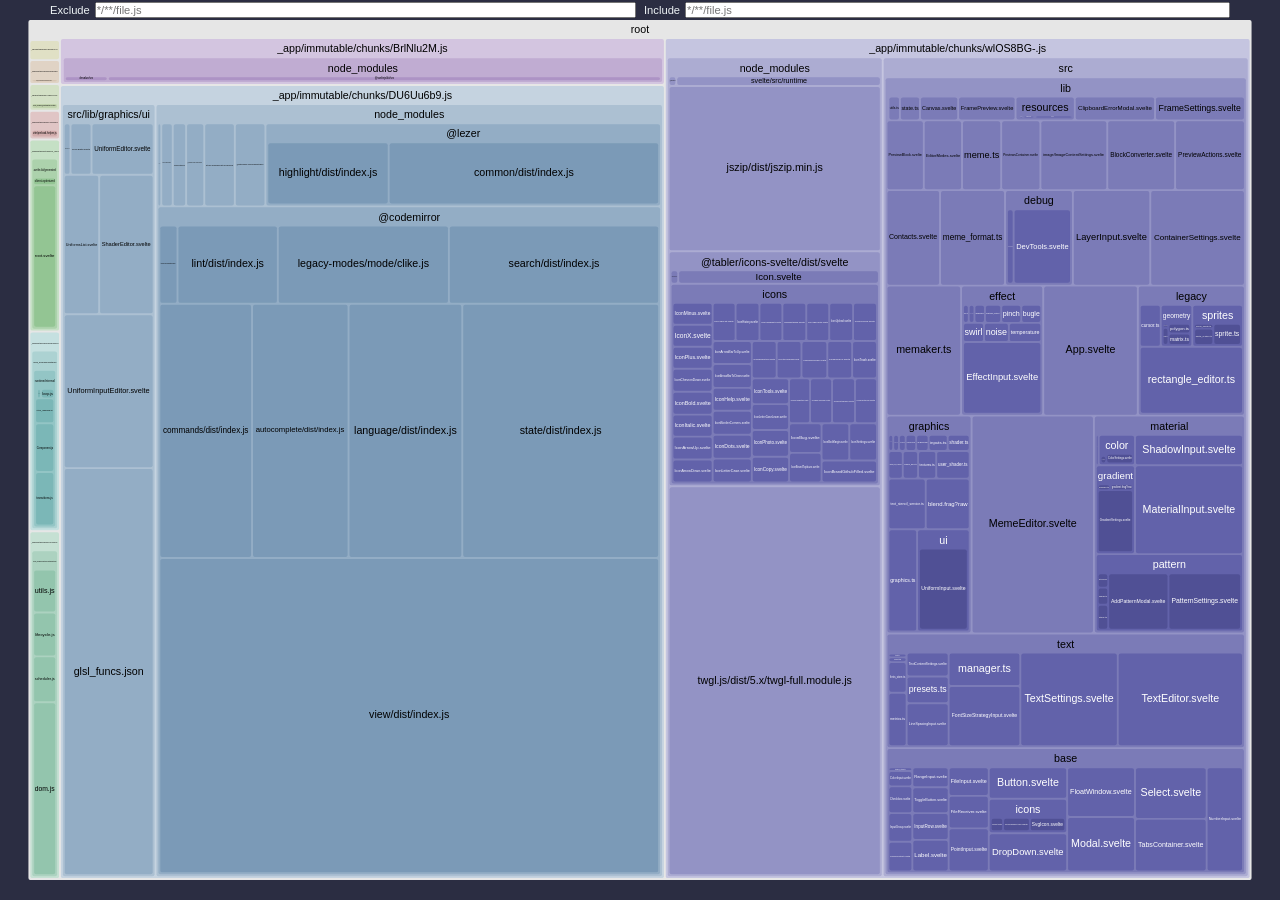
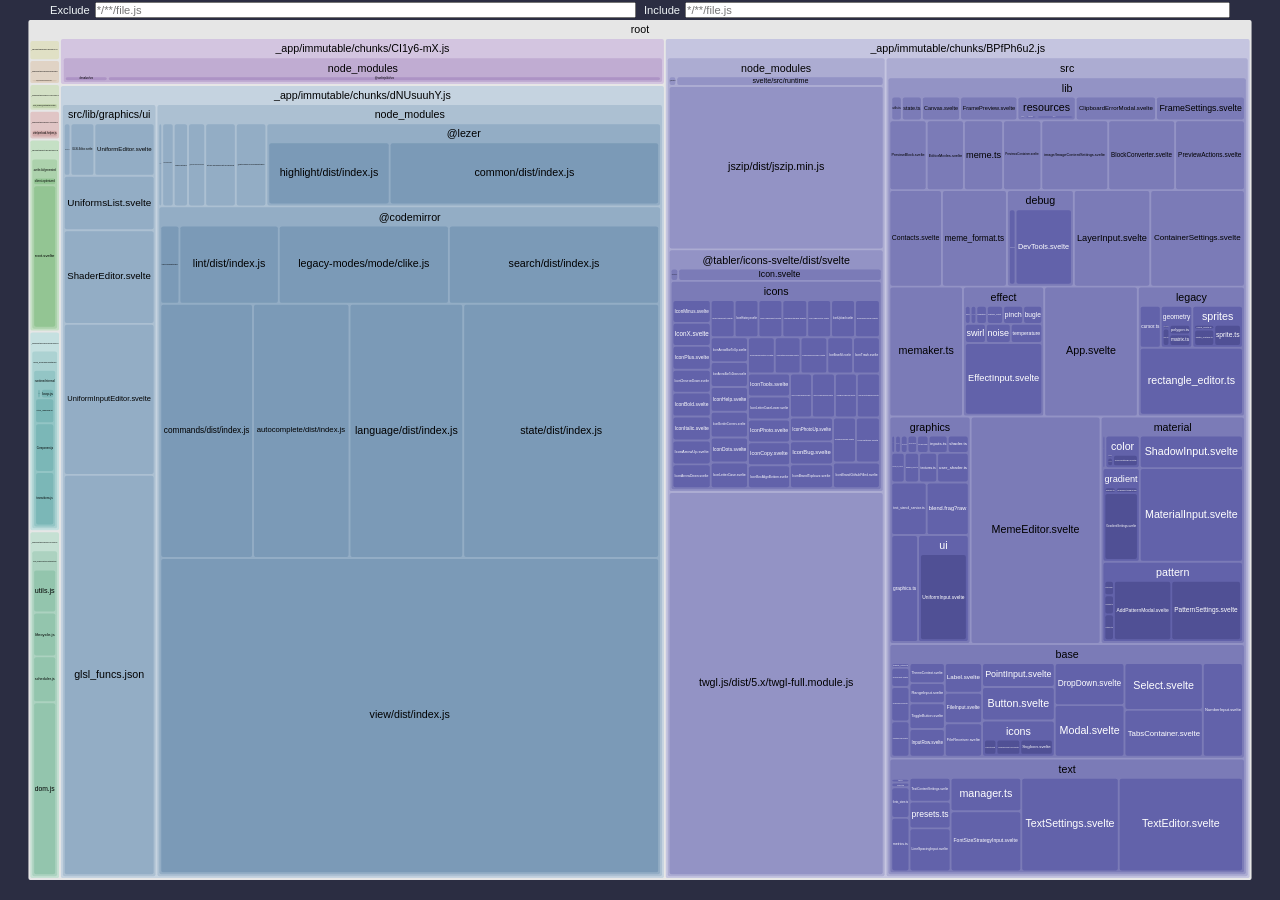
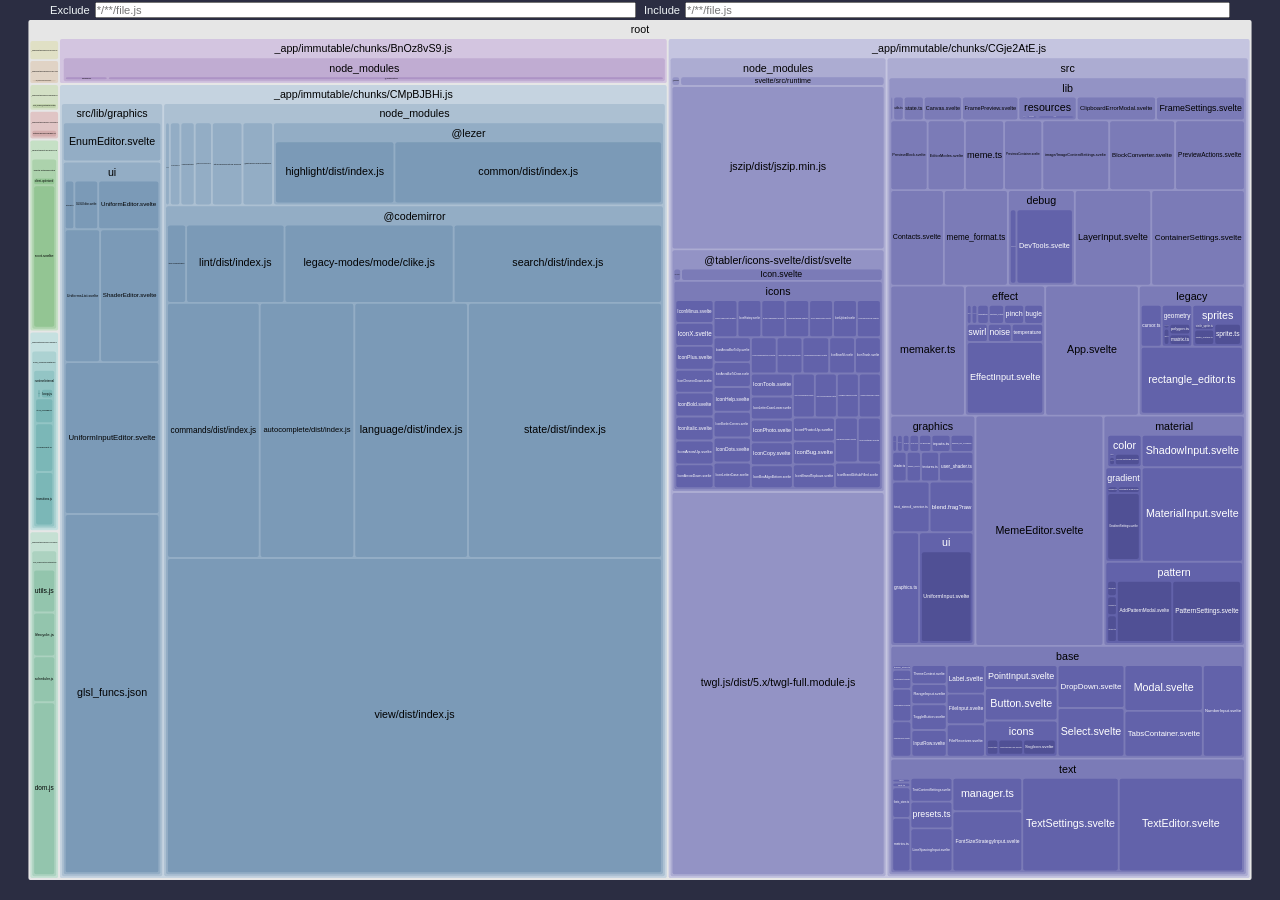
